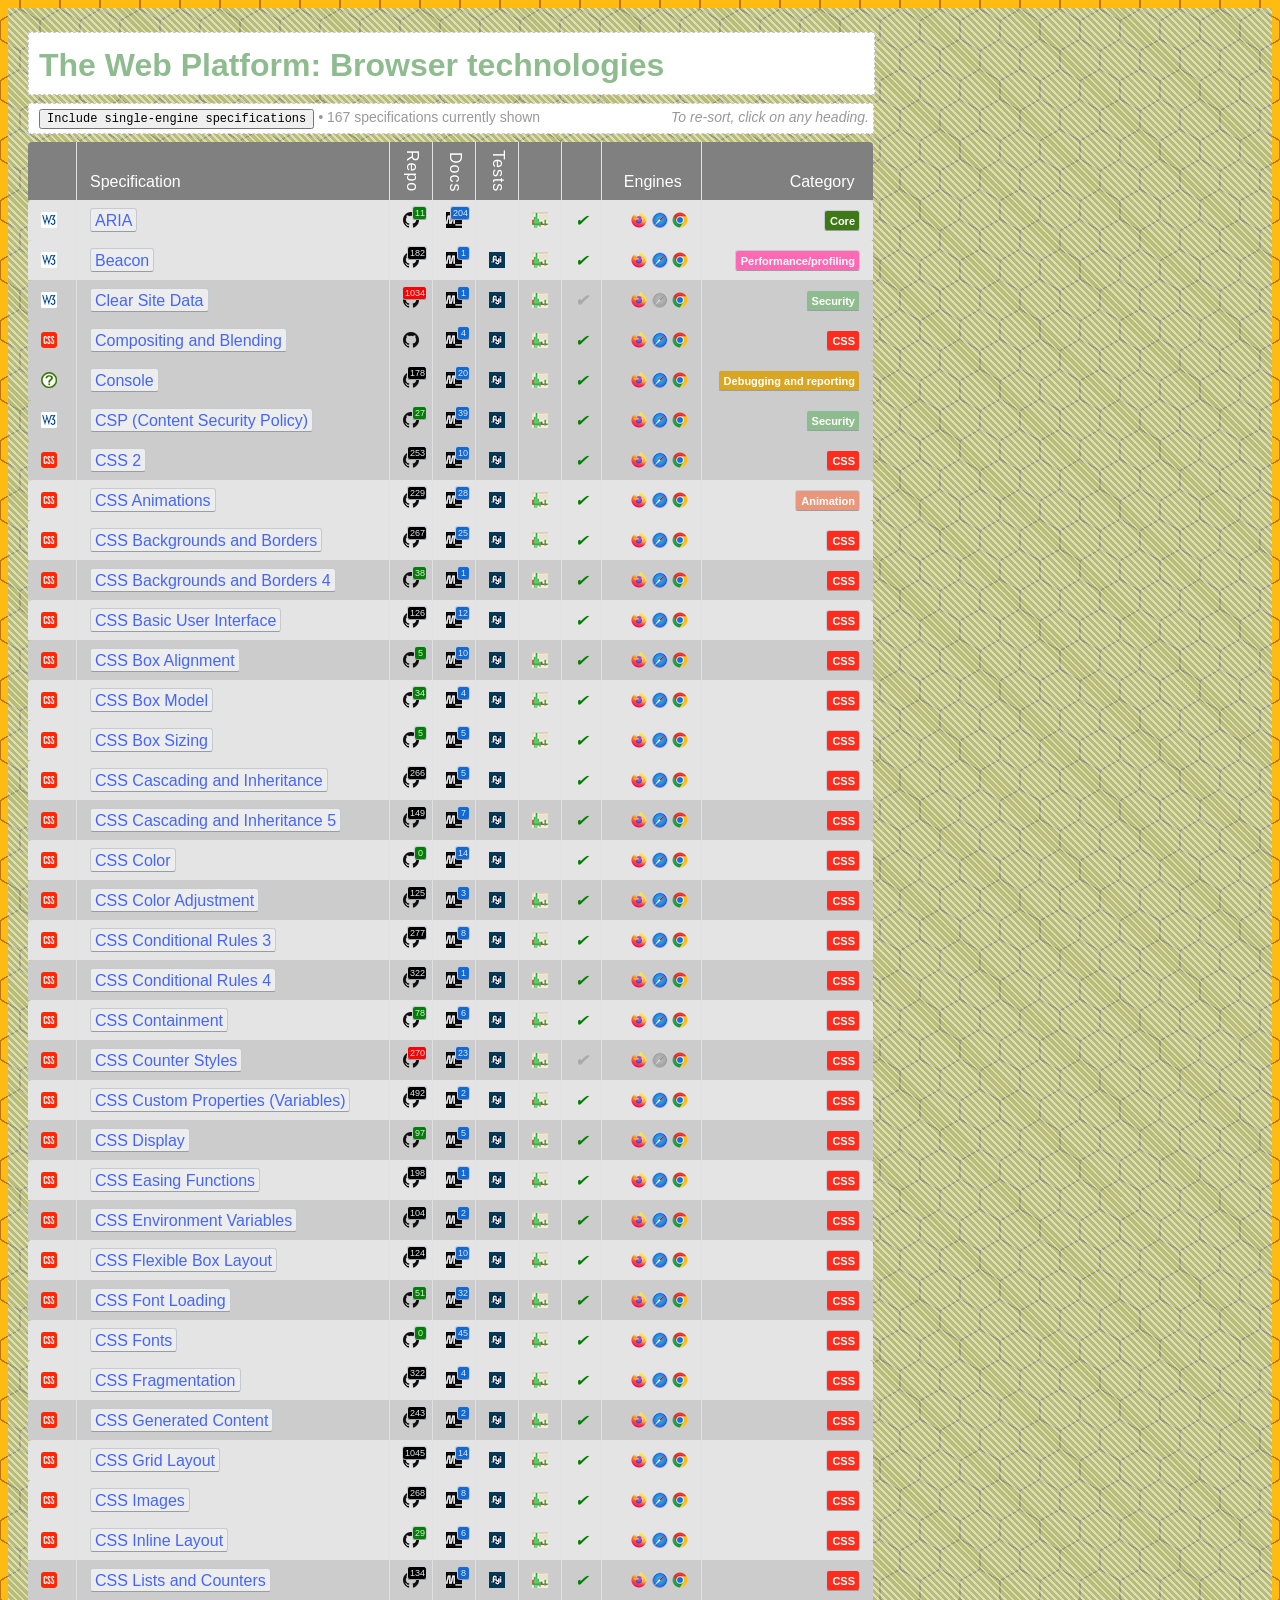
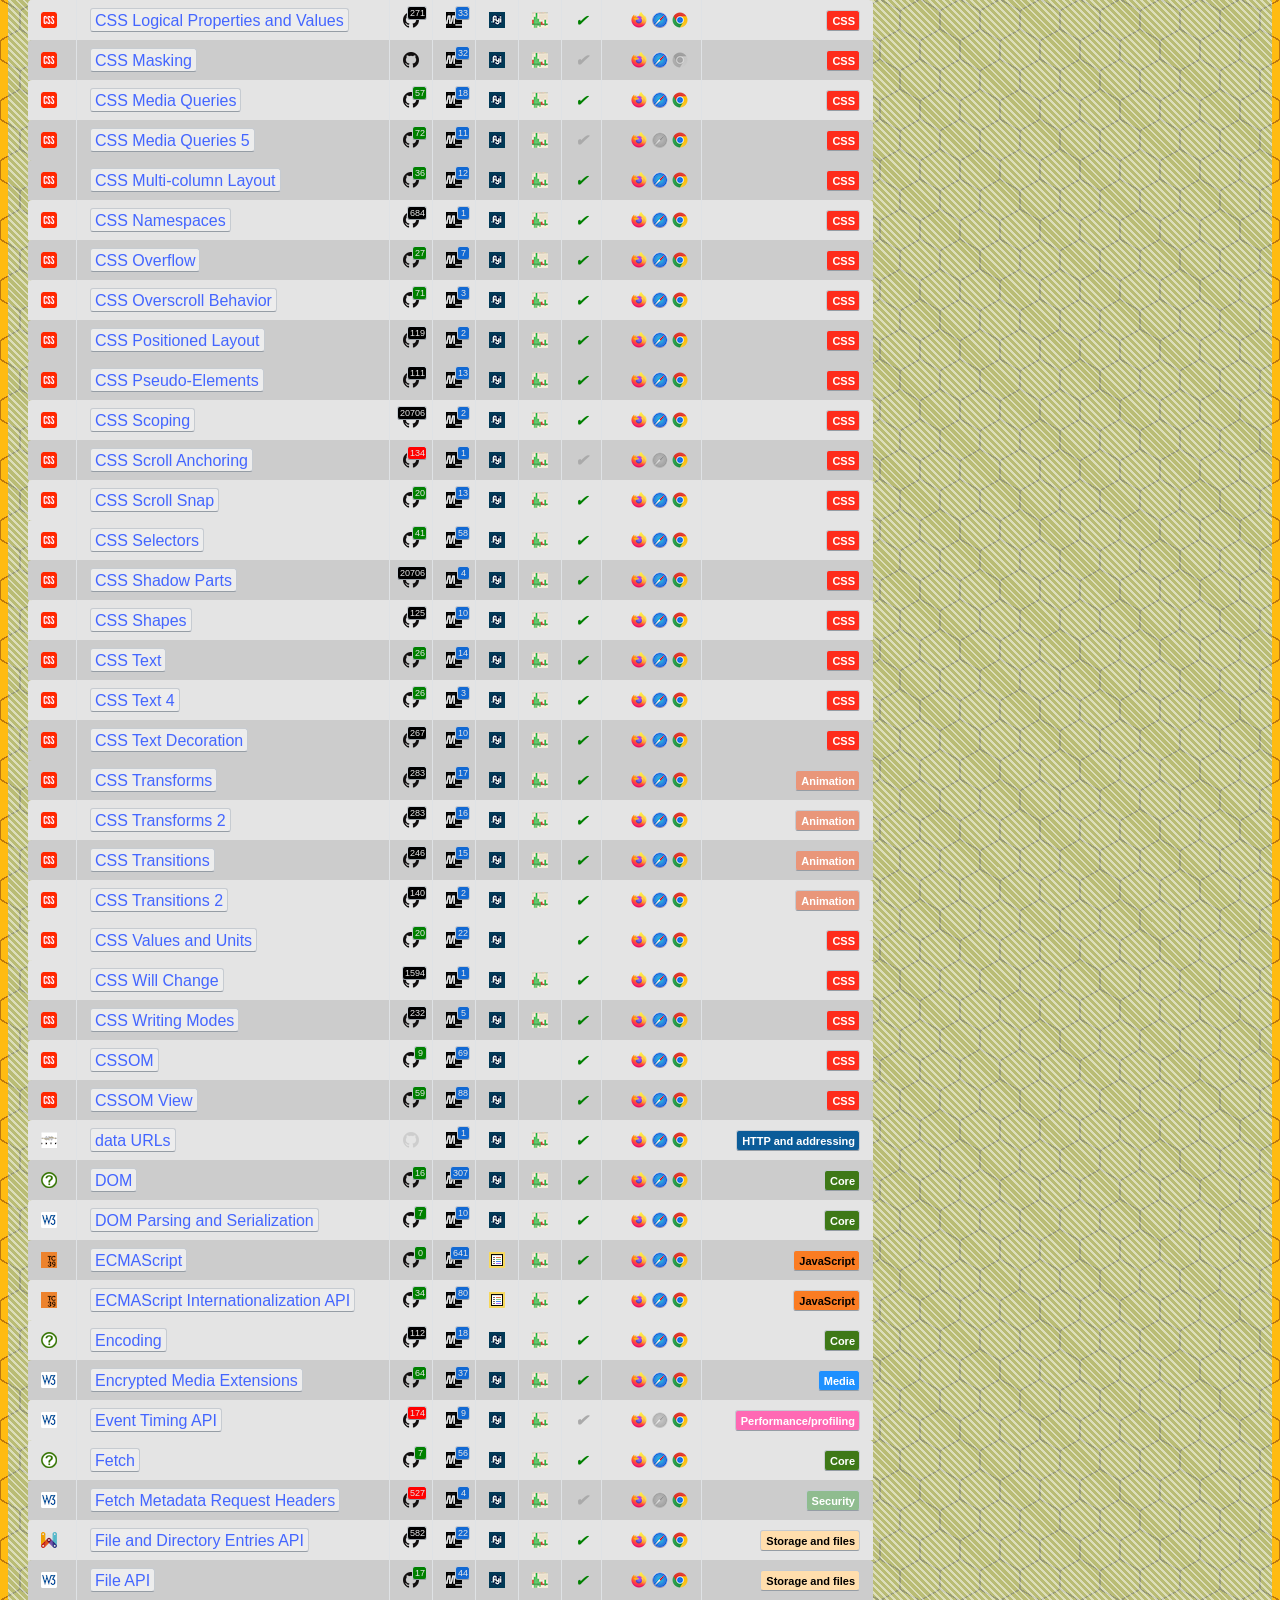
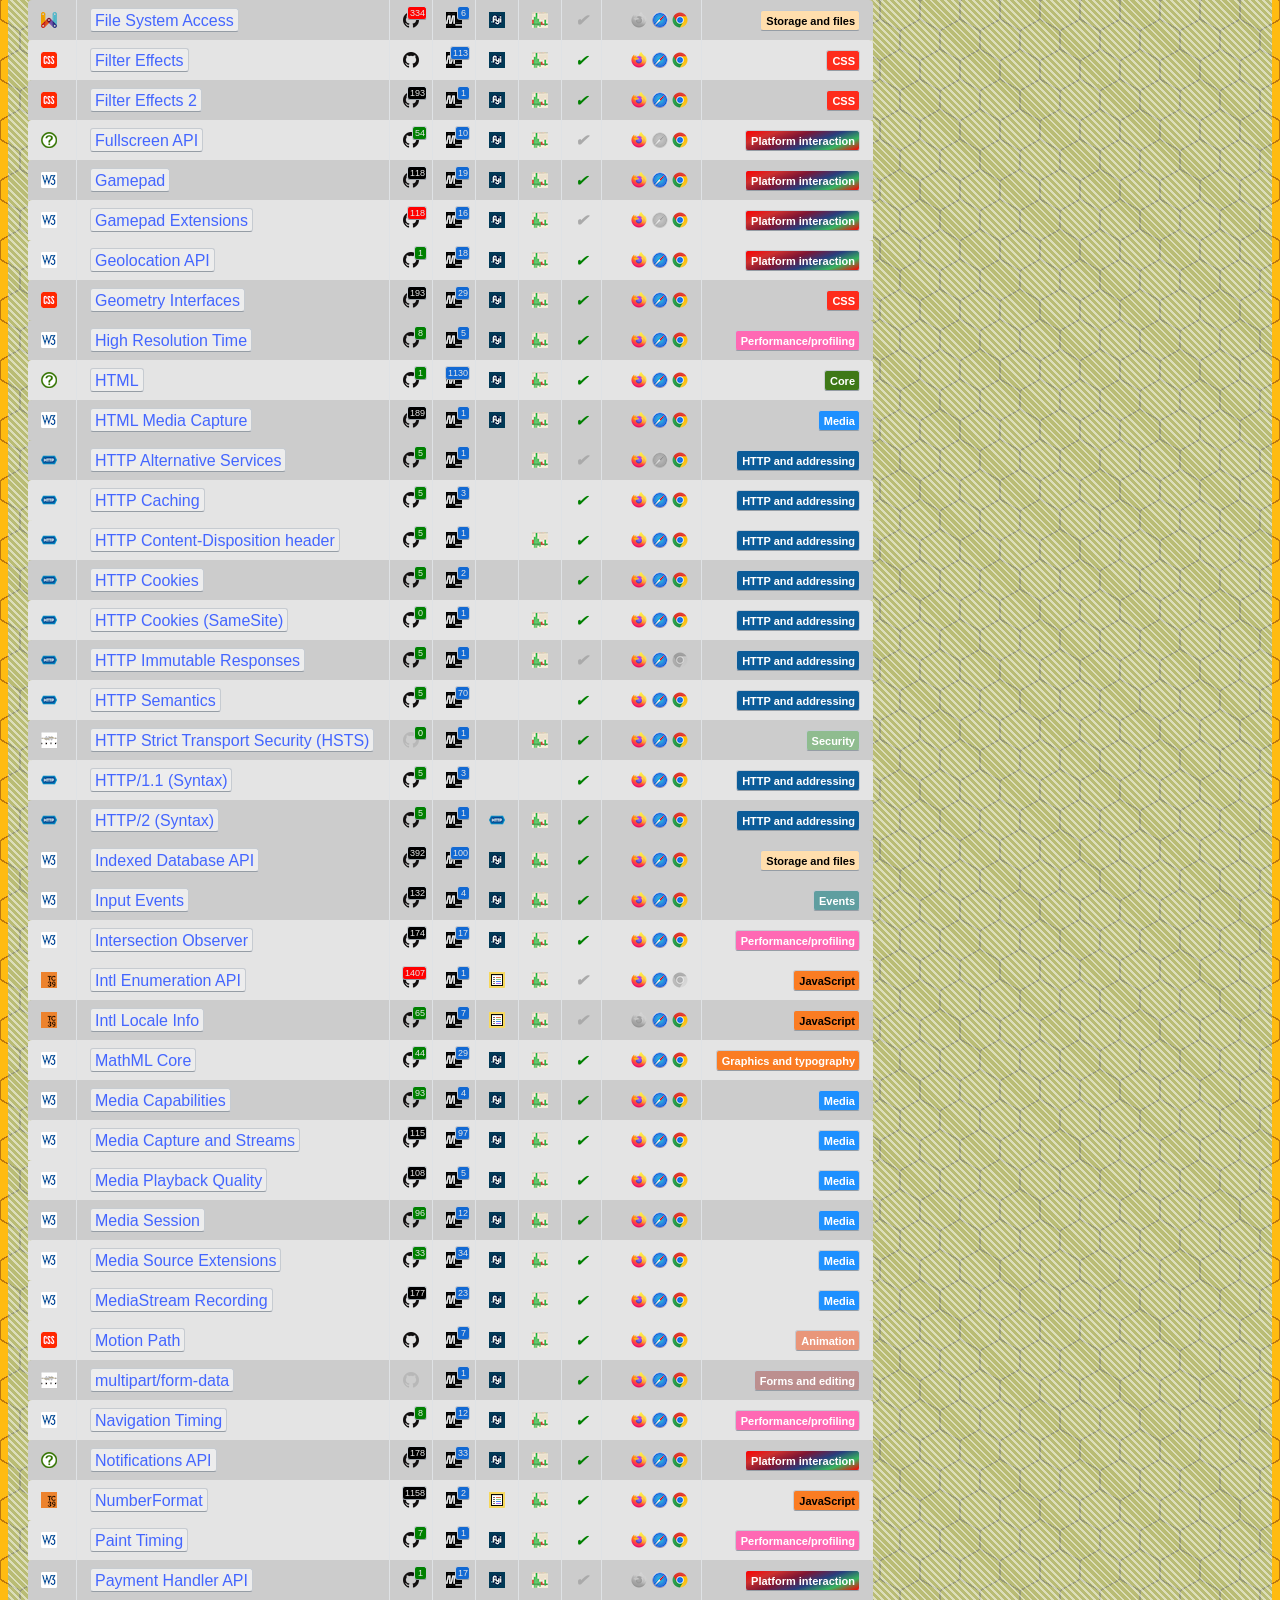
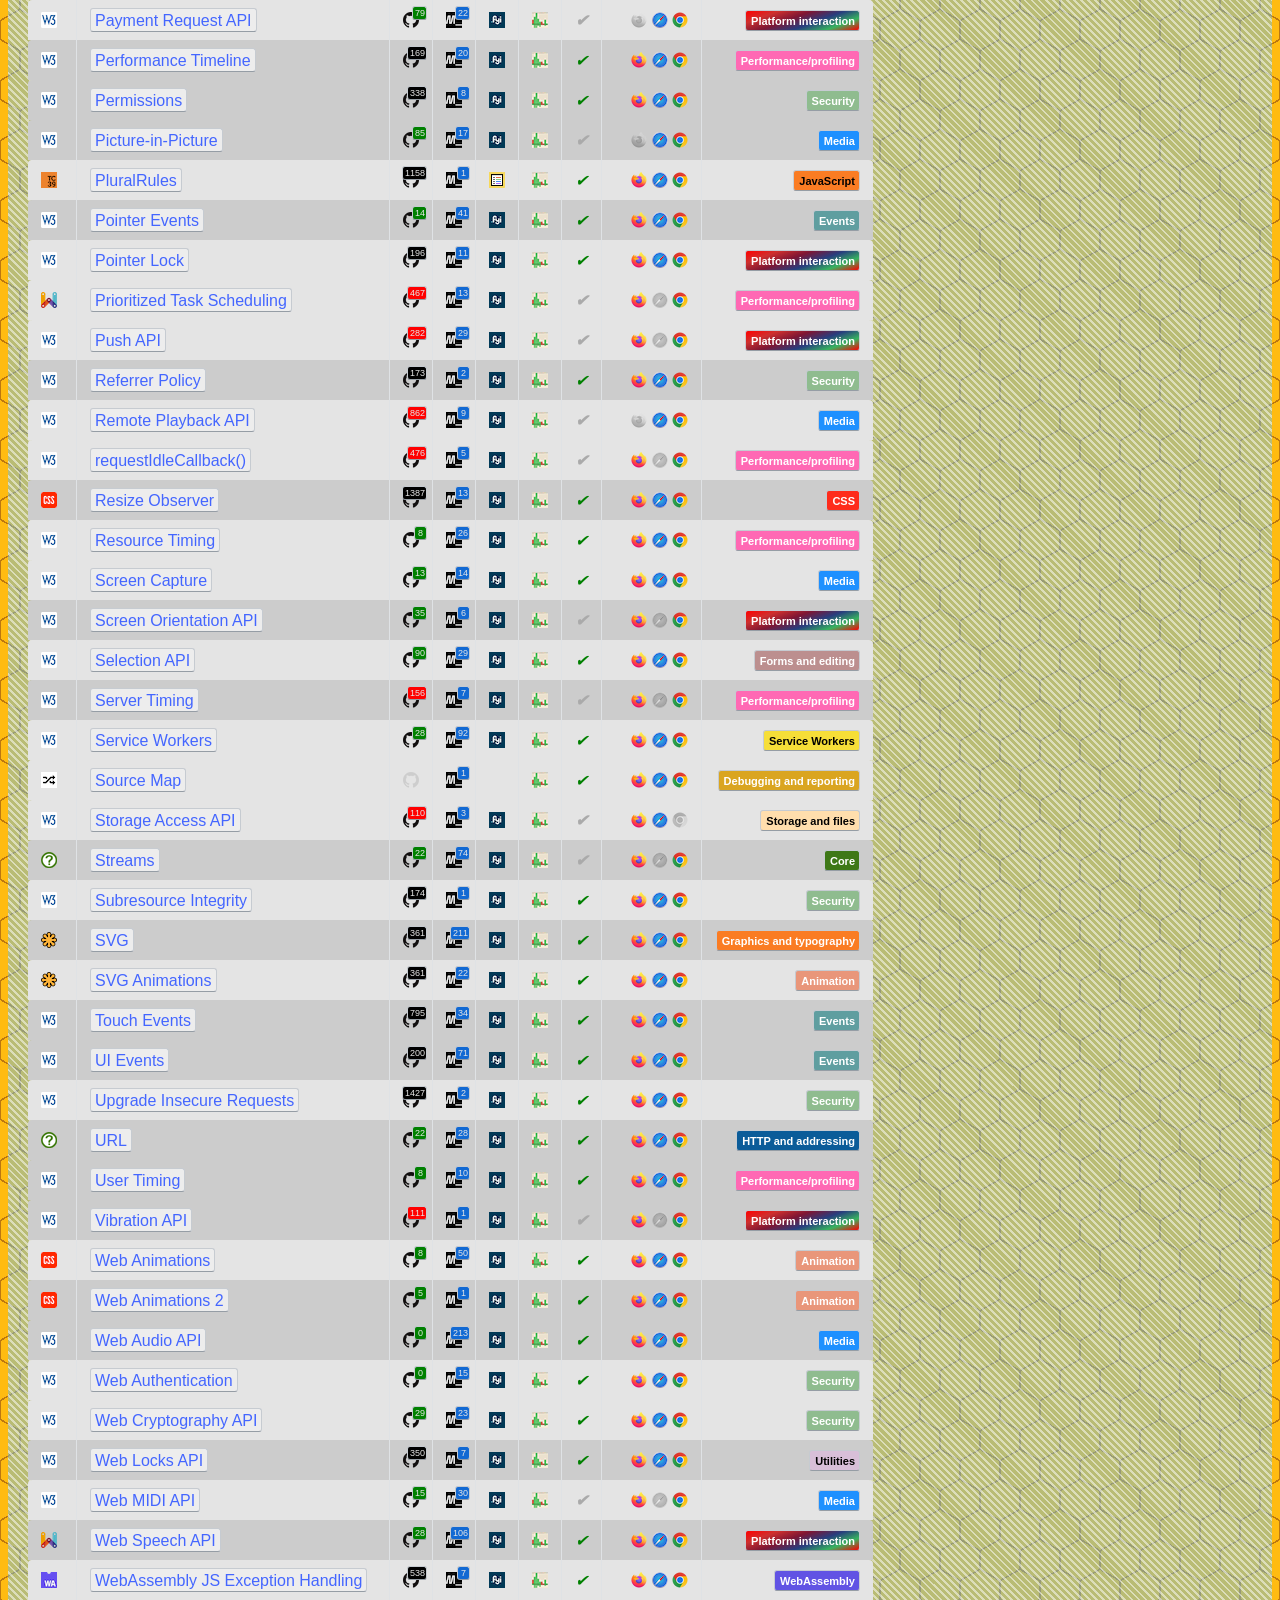
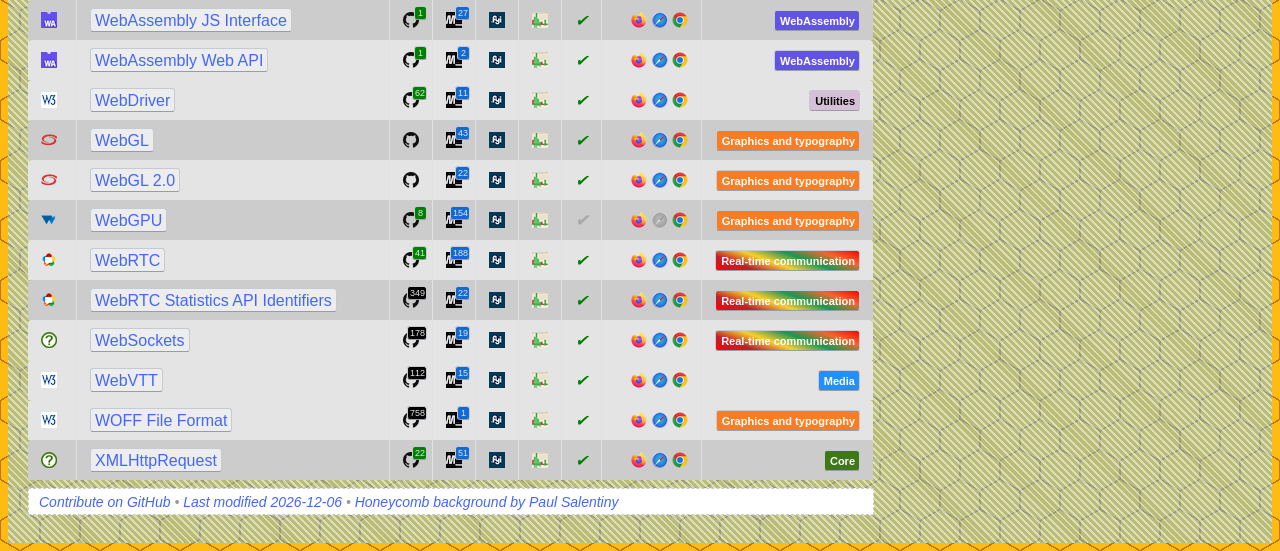
==== index.html @ c0d92077 "Update https://html-now.github.io/" ====
<!doctype html><html lang=en><meta charset=utf-8>
<title>The Web Platform: Browser technologies</title>
<link rel=stylesheet href="style.css">
<div id=main>
<h1>The Web Platform: Browser technologies</h1>
<p><button>Include single-engine specifications</button> • <b></b> <span>To re-sort, click on any heading.</span>
<table class=sortable>
<thead><tr><th><th>Specification<th><span>Repo</span><th><span>Docs</span><th><span>Tests</span><th><th><th>Engines<th>Category
<tbody>
<tr class="Platforminteraction"><td><a href="https://www.w3.org/TR/" title="https://www.w3.org/TR/"><img src="images/W3C.png" alt="images/W3C"><span>images/W3C.png</span></a><td><em><a href="https://w3c.github.io/accelerometer/">Accelerometer</a></em><td><div><a href="https://github.com/w3c/accelerometer/" title="https://github.com/w3c/accelerometer/ (last updated 118 days ago)"><img src="images/GitHub.png" alt="GitHub"></a><em class="red"><a href="https://github.com/w3c/accelerometer/" title="https://github.com/w3c/accelerometer/ (last updated 118 days ago)">118</a></em></div><td><div> <a href="https://developer.mozilla.org/en-US/docs/Web/API/Accelerometer" title="https://developer.mozilla.org/en-US/docs/Web/API/Accelerometer"><img src="images/MDN.png" alt=MDN></a><em><a href="https://w3c.github.io/mdn-spec-links/mdn.html?url=https://w3c.github.io/accelerometer/&overview=https://developer.mozilla.org/en-US/docs/Web/API/Accelerometer" title="MDN has 10 articles related to this specification.">10</a></em></div><td><a href="https://wpt.fyi/results/accelerometer" title="https://wpt.fyi/results/accelerometer"><img src="images/WPT.png" alt="images/WPT"></a><span>https://wpt.fyi/results/accelerometer</span><td><a href="https://caniuse.com/accelerometer" title="https://caniuse.com/accelerometer (blink only)"><img src="images/CanIUse.png" alt="CanIUse"></a><span>caniuse</span><td><a href="https://w3c.github.io/mdn-spec-links/less-than-2.html?spec=accelerometer"><s title="This specification is implemented in blink only.">⚠</s> </a><td> <a href="https://mozilla.github.io/standards-positions/" title="https://mozilla.github.io/standards-positions/"><img class="no" src="images/Gecko.png" alt="Gecko: no"></a> <a href="https://webkit.org/status/" title="https://webkit.org/status/"><img class="no" src="images/WebKit.png" alt="WebKit: no"></a> <a href="https://chromestatus.com/features" title="https://chromestatus.com/features"><img class="yes" src="images/Blink.png" alt="Blink: yes"></a><span>no no yes</span><td><u class=Platforminteraction title="Click to toggle between showing &#x201c;Platform interaction&#x201d; specs only, or showing all specs.">Platform interaction</u>
<tr class="Platforminteraction"><td><a href="https://www.w3.org/TR/" title="https://www.w3.org/TR/"><img src="images/W3C.png" alt="images/W3C"><span>images/W3C.png</span></a><td><em><a href="https://w3c.github.io/ambient-light/">Ambient Light Sensor</a></em><td><div><a href="https://github.com/w3c/ambient-light/" title="https://github.com/w3c/ambient-light/ (last updated 118 days ago)"><img src="images/GitHub.png" alt="GitHub"></a><em class="red"><a href="https://github.com/w3c/ambient-light/" title="https://github.com/w3c/ambient-light/ (last updated 118 days ago)">118</a></em></div><td><div> <a href="https://developer.mozilla.org/en-US/docs/Web/API/AmbientLightSensor" title="https://developer.mozilla.org/en-US/docs/Web/API/AmbientLightSensor"><img src="images/MDN.png" alt=MDN></a><em><a href="https://w3c.github.io/mdn-spec-links/mdn.html?url=https://w3c.github.io/ambient-light/&overview=https://developer.mozilla.org/en-US/docs/Web/API/AmbientLightSensor" title="MDN has 4 articles related to this specification.">4</a></em></div><td><a href="https://wpt.fyi/results/ambient-light" title="https://wpt.fyi/results/ambient-light"><img src="images/WPT.png" alt="images/WPT"></a><span>https://wpt.fyi/results/ambient-light</span><td><a href="https://caniuse.com/ambient-light" title="https://caniuse.com/ambient-light (no conforming implementations)"><img src="images/CanIUse.png" alt="CanIUse"></a><span>caniuse</span><td><a href="https://w3c.github.io/mdn-spec-links/less-than-2.html?spec=ambient-light"><s title="This specification has no conforming implementations.">⚠</s> </a><td> <a href="https://mozilla.github.io/standards-positions/" title="https://mozilla.github.io/standards-positions/"><img class="no" src="images/Gecko.png" alt="Gecko: no"></a> <a href="https://webkit.org/status/" title="https://webkit.org/status/"><img class="no" src="images/WebKit.png" alt="WebKit: no"></a> <a href="https://chromestatus.com/features" title="https://chromestatus.com/features"><img class="no" src="images/Blink.png" alt="Blink: no"></a><span>no no no</span><td><u class=Platforminteraction title="Click to toggle between showing &#x201c;Platform interaction&#x201d; specs only, or showing all specs.">Platform interaction</u>
<tr class="Core"><td><a href="https://www.w3.org/TR/" title="https://www.w3.org/TR/"><img src="images/W3C.png" alt="images/W3C"><span>images/W3C.png</span></a><td><em><a href="https://w3c.github.io/aria/">ARIA</a></em><td><div><a href="https://github.com/w3c/aria/" title="https://github.com/w3c/aria/ (last updated 11 days ago)"><img src="images/GitHub.png" alt="GitHub"></a><em class="green"><a href="https://github.com/w3c/aria/" title="https://github.com/w3c/aria/ (last updated 11 days ago)">11</a></em></div><td><div> <a href="https://developer.mozilla.org/en-US/docs/Web/Accessibility/ARIA" title="https://developer.mozilla.org/en-US/docs/Web/Accessibility/ARIA"><img src="images/MDN.png" alt=MDN></a><em><a href="https://w3c.github.io/mdn-spec-links/mdn.html?url=https://w3c.github.io/aria/&overview=https://developer.mozilla.org/en-US/docs/Web/Accessibility/ARIA" title="MDN has 204 articles related to this specification.">204</a></em></div><td><td><a href="https://caniuse.com/wai-aria" title="https://caniuse.com/wai-aria (in all engines)"><img src="images/CanIUse.png" alt="CanIUse"></a><span>caniuse</span><td><a href="https://w3c.github.io/mdn-spec-links/less-than-2.html?spec=aria"><i title="This specification is implemented in in all engines.">✔</i><span>all</span></a><td> <a href="https://mozilla.github.io/standards-positions/" title="https://mozilla.github.io/standards-positions/"><img class="yes" src="images/Gecko.png" alt="Gecko: yes"></a> <a href="https://webkit.org/status/" title="https://webkit.org/status/"><img class="yes" src="images/WebKit.png" alt="WebKit: yes"></a> <a href="https://chromestatus.com/features" title="https://chromestatus.com/features"><img class="yes" src="images/Blink.png" alt="Blink: yes"></a><span>yes yes yes</span><td><u class=Core title="Click to toggle between showing &#x201c;Core&#x201d; specs only, or showing all specs.">Core</u>
<tr class="JavaScript"><td><a href="https://tc39.es/" title="https://tc39.es/"><img src="images/TC39.png" alt="images/TC39"><span>images/TC39.png</span></a><td><em><a href="https://tc39.es/proposal-array-grouping/">Array Grouping</a></em><td><div><a href="https://github.com/tc39/proposal-array-grouping/" title="https://github.com/tc39/proposal-array-grouping/ (last updated 1135 days ago)"><img src="images/GitHub.png" alt="GitHub"></a><em class="red"><a href="https://github.com/tc39/proposal-array-grouping/" title="https://github.com/tc39/proposal-array-grouping/ (last updated 1135 days ago)">1135</a></em></div><td><div> <a href="https://developer.mozilla.org/en-US/docs/Web/JavaScript/Reference/Global_Objects/Array/group" title="https://developer.mozilla.org/en-US/docs/Web/JavaScript/Reference/Global_Objects/Array/group"><img src="images/MDN.png" alt=MDN></a><em><a href="https://w3c.github.io/mdn-spec-links/mdn.html?url=https://tc39.es/proposal-array-grouping/&overview=https://developer.mozilla.org/en-US/docs/Web/JavaScript/Reference/Global_Objects/Array/group" title="MDN has 2 articles related to this specification.">2</a></em></div><td><td><a href="https://caniuse.com/mdn-javascript_builtins_array_group" title="https://caniuse.com/mdn-javascript_builtins_array_group (gecko only)"><img src="images/CanIUse.png" alt="CanIUse"></a><span>caniuse</span><td><a href="https://w3c.github.io/mdn-spec-links/less-than-2.html?spec=proposal-array-grouping"><s title="This specification is implemented in gecko only.">⚠</s> </a><td> <a href="https://mozilla.github.io/standards-positions/" title="https://mozilla.github.io/standards-positions/"><img class="yes" src="images/Gecko.png" alt="Gecko: yes"></a> <a href="https://webkit.org/status/" title="https://webkit.org/status/"><img class="no" src="images/WebKit.png" alt="WebKit: no"></a> <a href="https://chromestatus.com/features" title="https://chromestatus.com/features"><img class="no" src="images/Blink.png" alt="Blink: no"></a><span>yes no no</span><td><u class=JavaScript title="Click to toggle between showing &#x201c;JavaScript&#x201d; specs only, or showing all specs.">JavaScript</u>
<tr class="JavaScript"><td><a href="https://tc39.es/" title="https://tc39.es/"><img src="images/TC39.png" alt="images/TC39"><span>images/TC39.png</span></a><td><em><a href="https://tc39.es/proposal-atomics-wait-async/">Atomics.waitAsync</a></em><td><div><a href="https://github.com/tc39/proposal-atomics-wait-async/" title="https://github.com/tc39/proposal-atomics-wait-async/ (last updated 1988 days ago)"><img src="images/GitHub.png" alt="GitHub"></a><em class="red"><a href="https://github.com/tc39/proposal-atomics-wait-async/" title="https://github.com/tc39/proposal-atomics-wait-async/ (last updated 1988 days ago)">1988</a></em></div><td><div> <a href="https://developer.mozilla.org/en-US/docs/Web/JavaScript/Reference/Global_Objects/Atomics/waitAsync" title="https://developer.mozilla.org/en-US/docs/Web/JavaScript/Reference/Global_Objects/Atomics/waitAsync"><img src="images/MDN.png" alt=MDN></a><em><a href="https://w3c.github.io/mdn-spec-links/mdn.html?url=https://tc39.es/proposal-atomics-wait-async/&overview=https://developer.mozilla.org/en-US/docs/Web/JavaScript/Reference/Global_Objects/Atomics/waitAsync" title="MDN has 1 article related to this specification.">1</a></em></div><td><a href="https://test262.report/browse/built-ins/Atomics/waitAsync" title="https://test262.report/browse/built-ins/Atomics/waitAsync"><img src="images/Test262.png" alt="images/Test262"></a><span>https://test262.report/browse/built-ins/Atomics/waitAsync</span><td><a href="https://caniuse.com/mdn-javascript_builtins_atomics_waitasync" title="https://caniuse.com/mdn-javascript_builtins_atomics_waitasync (blink only)"><img src="images/CanIUse.png" alt="CanIUse"></a><span>caniuse</span><td><a href="https://w3c.github.io/mdn-spec-links/less-than-2.html?spec=proposal-atomics-wait-async"><s title="This specification is implemented in blink only.">⚠</s> </a><td> <a href="https://mozilla.github.io/standards-positions/" title="https://mozilla.github.io/standards-positions/"><img class="no" src="images/Gecko.png" alt="Gecko: no"></a> <a href="https://webkit.org/status/" title="https://webkit.org/status/"><img class="no" src="images/WebKit.png" alt="WebKit: no"></a> <a href="https://chromestatus.com/features" title="https://chromestatus.com/features"><img class="yes" src="images/Blink.png" alt="Blink: yes"></a><span>no no yes</span><td><u class=JavaScript title="Click to toggle between showing &#x201c;JavaScript&#x201d; specs only, or showing all specs.">JavaScript</u>
<tr class="Media"><td><a href="https://www.w3.org/TR/" title="https://www.w3.org/TR/"><img src="images/W3C.png" alt="images/W3C"><span>images/W3C.png</span></a><td><em><a href="https://w3c.github.io/mediacapture-output/">Audio Output Devices API</a></em><td><div><a href="https://github.com/w3c/mediacapture-output/" title="https://github.com/w3c/mediacapture-output/ (last updated 335 days ago)"><img src="images/GitHub.png" alt="GitHub"></a><em class="red"><a href="https://github.com/w3c/mediacapture-output/" title="https://github.com/w3c/mediacapture-output/ (last updated 335 days ago)">335</a></em></div><td><div> <a href="https://developer.mozilla.org/en-US/docs/Web/API/MediaDevices/selectAudioOutput" title="https://developer.mozilla.org/en-US/docs/Web/API/MediaDevices/selectAudioOutput"><img src="images/MDN.png" alt=MDN></a><em><a href="https://w3c.github.io/mdn-spec-links/mdn.html?url=https://w3c.github.io/mediacapture-output/&overview=https://developer.mozilla.org/en-US/docs/Web/API/MediaDevices/selectAudioOutput" title="MDN has 4 articles related to this specification.">4</a></em></div><td><a href="https://wpt.fyi/results/audio-output" title="https://wpt.fyi/results/audio-output"><img src="images/WPT.png" alt="images/WPT"></a><span>https://wpt.fyi/results/audio-output</span><td><a href="https://caniuse.com/mdn-api_mediadevices_selectaudiooutput" title="https://caniuse.com/mdn-api_mediadevices_selectaudiooutput (no conforming implementations)"><img src="images/CanIUse.png" alt="CanIUse"></a><span>caniuse</span><td><a href="https://w3c.github.io/mdn-spec-links/less-than-2.html?spec=audio-output"><s title="This specification has no conforming implementations.">⚠</s> </a><td> <a href="https://mozilla.github.io/standards-positions/" title="https://mozilla.github.io/standards-positions/"><img class="no" src="images/Gecko.png" alt="Gecko: no"></a> <a href="https://webkit.org/status/" title="https://webkit.org/status/"><img class="no" src="images/WebKit.png" alt="WebKit: no"></a> <a href="https://chromestatus.com/features" title="https://chromestatus.com/features"><img class="no" src="images/Blink.png" alt="Blink: no"></a><span>no no no</span><td><u class=Media title="Click to toggle between showing &#x201c;Media&#x201d; specs only, or showing all specs.">Media</u>
<tr class="ServiceWorkers"><td><a href="https://wicg.io/" title="https://wicg.io/"><img src="images/WICG.png" alt="images/WICG"><span>images/WICG.png</span></a><td><em><a href="https://wicg.github.io/background-fetch/">Background Fetch</a></em><td><div><a href="https://github.com/wicg/background-fetch/" title="https://github.com/wicg/background-fetch/ (last updated 1967 days ago)"><img src="images/GitHub.png" alt="GitHub"></a><em class="red"><a href="https://github.com/wicg/background-fetch/" title="https://github.com/wicg/background-fetch/ (last updated 1967 days ago)">1967</a></em></div><td><div> <a href="https://developer.mozilla.org/en-US/docs/Web/API/Background_Fetch_API" title="https://developer.mozilla.org/en-US/docs/Web/API/Background_Fetch_API"><img src="images/MDN.png" alt=MDN></a><em><a href="https://w3c.github.io/mdn-spec-links/mdn.html?url=https://wicg.github.io/background-fetch/&overview=https://developer.mozilla.org/en-US/docs/Web/API/Background_Fetch_API" title="MDN has 31 articles related to this specification.">31</a></em></div><td><a href="https://wpt.fyi/results/background-fetch" title="https://wpt.fyi/results/background-fetch"><img src="images/WPT.png" alt="images/WPT"></a><span>https://wpt.fyi/results/background-fetch</span><td><a href="https://caniuse.com/mdn-api_backgroundfetchmanager" title="https://caniuse.com/mdn-api_backgroundfetchmanager (blink only)"><img src="images/CanIUse.png" alt="CanIUse"></a><span>caniuse</span><td><a href="https://w3c.github.io/mdn-spec-links/less-than-2.html?spec=background-fetch"><s title="This specification is implemented in blink only.">⚠</s> </a><td> <a href="https://mozilla.github.io/standards-positions/" title="https://mozilla.github.io/standards-positions/"><img class="no" src="images/Gecko.png" alt="Gecko: no"></a> <a href="https://webkit.org/status/" title="https://webkit.org/status/"><img class="no" src="images/WebKit.png" alt="WebKit: no"></a> <a href="https://chromestatus.com/features" title="https://chromestatus.com/features"><img class="yes" src="images/Blink.png" alt="Blink: yes"></a><span>no no yes</span><td><u class=ServiceWorkers title="Click to toggle between showing &#x201c;Service Workers&#x201d; specs only, or showing all specs.">Service Workers</u>
<tr class="ServiceWorkers"><td><a href="https://wicg.io/" title="https://wicg.io/"><img src="images/WICG.png" alt="images/WICG"><span>images/WICG.png</span></a><td><em><a href="https://wicg.github.io/background-sync/spec/">Background Synchronization</a></em><td><div><a href="https://github.com/wicg/background-sync/spec/" title="https://github.com/wicg/background-sync/spec/ (last updated 1762 days ago)"><img src="images/GitHub.png" alt="GitHub"></a><em class="red"><a href="https://github.com/wicg/background-sync/spec/" title="https://github.com/wicg/background-sync/spec/ (last updated 1762 days ago)">1762</a></em></div><td><div> <a href="https://developer.mozilla.org/en-US/docs/Web/API/Background_Synchronization_API" title="https://developer.mozilla.org/en-US/docs/Web/API/Background_Synchronization_API"><img src="images/MDN.png" alt=MDN></a><em><a href="https://w3c.github.io/mdn-spec-links/mdn.html?url=https://wicg.github.io/background-sync/spec/&overview=https://developer.mozilla.org/en-US/docs/Web/API/Background_Synchronization_API" title="MDN has 9 articles related to this specification.">9</a></em></div><td><a href="https://wpt.fyi/results/BackgroundSync" title="https://wpt.fyi/results/BackgroundSync"><img src="images/WPT.png" alt="images/WPT"></a><span>https://wpt.fyi/results/BackgroundSync</span><td><a href="https://caniuse.com/background-sync" title="https://caniuse.com/background-sync (blink only)"><img src="images/CanIUse.png" alt="CanIUse"></a><span>caniuse</span><td><a href="https://w3c.github.io/mdn-spec-links/less-than-2.html?spec=background-sync"><s title="This specification is implemented in blink only.">⚠</s> </a><td> <a href="https://mozilla.github.io/standards-positions/" title="https://mozilla.github.io/standards-positions/"><img class="no" src="images/Gecko.png" alt="Gecko: no"></a> <a href="https://webkit.org/status/" title="https://webkit.org/status/"><img class="no" src="images/WebKit.png" alt="WebKit: no"></a> <a href="https://chromestatus.com/features" title="https://chromestatus.com/features"><img class="yes" src="images/Blink.png" alt="Blink: yes"></a><span>no no yes</span><td><u class=ServiceWorkers title="Click to toggle between showing &#x201c;Service Workers&#x201d; specs only, or showing all specs.">Service Workers</u>
<tr class="Platforminteraction"><td><a href="https://www.w3.org/TR/" title="https://www.w3.org/TR/"><img src="images/W3C.png" alt="images/W3C"><span>images/W3C.png</span></a><td><em><a href="https://w3c.github.io/badging/">Badging API</a></em><td><div><a href="https://github.com/w3c/badging/" title="https://github.com/w3c/badging/ (last updated 135 days ago)"><img src="images/GitHub.png" alt="GitHub"></a><em class="red"><a href="https://github.com/w3c/badging/" title="https://github.com/w3c/badging/ (last updated 135 days ago)">135</a></em></div><td><div> <a href="https://developer.mozilla.org/en-US/docs/Web/API/Badging_API" title="https://developer.mozilla.org/en-US/docs/Web/API/Badging_API"><img src="images/MDN.png" alt=MDN></a><em><a href="https://w3c.github.io/mdn-spec-links/mdn.html?url=https://w3c.github.io/badging/&overview=https://developer.mozilla.org/en-US/docs/Web/API/Badging_API" title="MDN has 2 articles related to this specification.">2</a></em></div><td><a href="https://wpt.fyi/results/badging" title="https://wpt.fyi/results/badging"><img src="images/WPT.png" alt="images/WPT"></a><span>https://wpt.fyi/results/badging</span><td><a href="https://caniuse.com/mdn-api_navigator_setappbadge" title="https://caniuse.com/mdn-api_navigator_setappbadge (blink only)"><img src="images/CanIUse.png" alt="CanIUse"></a><span>caniuse</span><td><a href="https://w3c.github.io/mdn-spec-links/less-than-2.html?spec=badging"><s title="This specification is implemented in blink only.">⚠</s> </a><td> <a href="https://mozilla.github.io/standards-positions/" title="https://mozilla.github.io/standards-positions/"><img class="no" src="images/Gecko.png" alt="Gecko: no"></a> <a href="https://webkit.org/status/" title="https://webkit.org/status/"><img class="no" src="images/WebKit.png" alt="WebKit: no"></a> <a href="https://chromestatus.com/features" title="https://chromestatus.com/features"><img class="yes" src="images/Blink.png" alt="Blink: yes"></a><span>no no yes</span><td><u class=Platforminteraction title="Click to toggle between showing &#x201c;Platform interaction&#x201d; specs only, or showing all specs.">Platform interaction</u>
<tr class="Platforminteraction"><td><a href="https://www.w3.org/TR/" title="https://www.w3.org/TR/"><img src="images/W3C.png" alt="images/W3C"><span>images/W3C.png</span></a><td><em><a href="https://w3c.github.io/battery/">Battery Status API</a></em><td><div><a href="https://github.com/w3c/battery/" title="https://github.com/w3c/battery/ (last updated 219 days ago)"><img src="images/GitHub.png" alt="GitHub"></a><em class="red"><a href="https://github.com/w3c/battery/" title="https://github.com/w3c/battery/ (last updated 219 days ago)">219</a></em></div><td><div> <a href="https://developer.mozilla.org/en-US/docs/Web/API/Battery_Status_API" title="https://developer.mozilla.org/en-US/docs/Web/API/Battery_Status_API"><img src="images/MDN.png" alt=MDN></a><em><a href="https://w3c.github.io/mdn-spec-links/mdn.html?url=https://w3c.github.io/battery/&overview=https://developer.mozilla.org/en-US/docs/Web/API/Battery_Status_API" title="MDN has 15 articles related to this specification.">15</a></em></div><td><a href="https://wpt.fyi/results/battery" title="https://wpt.fyi/results/battery"><img src="images/WPT.png" alt="images/WPT"></a><span>https://wpt.fyi/results/battery</span><td><a href="https://caniuse.com/battery-status" title="https://caniuse.com/battery-status (blink only)"><img src="images/CanIUse.png" alt="CanIUse"></a><span>caniuse</span><td><a href="https://w3c.github.io/mdn-spec-links/less-than-2.html?spec=battery"><s title="This specification is implemented in blink only.">⚠</s> </a><td> <a href="https://mozilla.github.io/standards-positions/" title="https://mozilla.github.io/standards-positions/"><img class="no" src="images/Gecko.png" alt="Gecko: no"></a> <a href="https://webkit.org/status/" title="https://webkit.org/status/"><img class="no" src="images/WebKit.png" alt="WebKit: no"></a> <a href="https://chromestatus.com/features" title="https://chromestatus.com/features"><img class="yes" src="images/Blink.png" alt="Blink: yes"></a><span>no no yes</span><td><u class=Platforminteraction title="Click to toggle between showing &#x201c;Platform interaction&#x201d; specs only, or showing all specs.">Platform interaction</u>
<tr class="Performanceprofiling"><td><a href="https://www.w3.org/TR/" title="https://www.w3.org/TR/"><img src="images/W3C.png" alt="images/W3C"><span>images/W3C.png</span></a><td><em><a href="https://w3c.github.io/beacon/">Beacon</a></em><td><div><a href="https://github.com/w3c/beacon/" title="https://github.com/w3c/beacon/ (last updated 182 days ago)"><img src="images/GitHub.png" alt="GitHub"></a><em class="normal"><a href="https://github.com/w3c/beacon/" title="https://github.com/w3c/beacon/ (last updated 182 days ago)">182</a></em></div><td><div> <a href="https://developer.mozilla.org/en-US/docs/Web/API/Beacon_API" title="https://developer.mozilla.org/en-US/docs/Web/API/Beacon_API"><img src="images/MDN.png" alt=MDN></a><em><a href="https://w3c.github.io/mdn-spec-links/mdn.html?url=https://w3c.github.io/beacon/&overview=https://developer.mozilla.org/en-US/docs/Web/API/Beacon_API" title="MDN has 1 article related to this specification.">1</a></em></div><td><a href="https://wpt.fyi/results/beacon" title="https://wpt.fyi/results/beacon"><img src="images/WPT.png" alt="images/WPT"></a><span>https://wpt.fyi/results/beacon</span><td><a href="https://caniuse.com/beacon" title="https://caniuse.com/beacon (in all engines)"><img src="images/CanIUse.png" alt="CanIUse"></a><span>caniuse</span><td><a href="https://w3c.github.io/mdn-spec-links/less-than-2.html?spec=beacon"><i title="This specification is implemented in in all engines.">✔</i><span>all</span></a><td> <a href="https://mozilla.github.io/standards-positions/" title="https://mozilla.github.io/standards-positions/"><img class="yes" src="images/Gecko.png" alt="Gecko: yes"></a> <a href="https://webkit.org/status/" title="https://webkit.org/status/"><img class="yes" src="images/WebKit.png" alt="WebKit: yes"></a> <a href="https://chromestatus.com/features" title="https://chromestatus.com/features"><img class="yes" src="images/Blink.png" alt="Blink: yes"></a><span>yes yes yes</span><td><u class=Performanceprofiling title="Click to toggle between showing &#x201c;Performance/profiling&#x201d; specs only, or showing all specs.">Performance/profiling</u>
<tr class="Security"><td><a href="https://www.w3.org/TR/" title="https://www.w3.org/TR/"><img src="images/W3C.png" alt="images/W3C"><span>images/W3C.png</span></a><td><em><a href="https://w3c.github.io/webappsec-clear-site-data/">Clear Site Data</a></em><td><div><a href="https://github.com/w3c/webappsec-clear-site-data/" title="https://github.com/w3c/webappsec-clear-site-data/ (last updated 1034 days ago)"><img src="images/GitHub.png" alt="GitHub"></a><em class="red"><a href="https://github.com/w3c/webappsec-clear-site-data/" title="https://github.com/w3c/webappsec-clear-site-data/ (last updated 1034 days ago)">1034</a></em></div><td><div> <a href="https://developer.mozilla.org/en-US/docs/Web/HTTP/Headers/Clear-Site-Data" title="https://developer.mozilla.org/en-US/docs/Web/HTTP/Headers/Clear-Site-Data"><img src="images/MDN.png" alt=MDN></a><em><a href="https://w3c.github.io/mdn-spec-links/mdn.html?url=https://w3c.github.io/webappsec-clear-site-data/&overview=https://developer.mozilla.org/en-US/docs/Web/HTTP/Headers/Clear-Site-Data" title="MDN has 1 article related to this specification.">1</a></em></div><td><a href="https://wpt.fyi/results/clear-site-data" title="https://wpt.fyi/results/clear-site-data"><img src="images/WPT.png" alt="images/WPT"></a><span>https://wpt.fyi/results/clear-site-data</span><td><a href="https://caniuse.com/?search=clear-site-data" title="https://caniuse.com/?search=clear-site-data (gecko and blink only)"><img src="images/CanIUse.png" alt="CanIUse"></a><span>caniuse</span><td><a href="https://w3c.github.io/mdn-spec-links/less-than-2.html?spec=clear-site-data"><b title="This specification is implemented in gecko and blink only.">✔</b><span>two</span></a><td> <a href="https://mozilla.github.io/standards-positions/" title="https://mozilla.github.io/standards-positions/"><img class="yes" src="images/Gecko.png" alt="Gecko: yes"></a> <a href="https://webkit.org/status/" title="https://webkit.org/status/"><img class="no" src="images/WebKit.png" alt="WebKit: no"></a> <a href="https://chromestatus.com/features" title="https://chromestatus.com/features"><img class="yes" src="images/Blink.png" alt="Blink: yes"></a><span>yes no yes</span><td><u class=Security title="Click to toggle between showing &#x201c;Security&#x201d; specs only, or showing all specs.">Security</u>
<tr class="Platforminteraction"><td><a href="https://www.w3.org/TR/" title="https://www.w3.org/TR/"><img src="images/W3C.png" alt="images/W3C"><span>images/W3C.png</span></a><td><em><a href="https://w3c.github.io/clipboard-apis/">Clipboard API and events</a></em><td><div><a href="https://github.com/w3c/clipboard-apis/" title="https://github.com/w3c/clipboard-apis/ (last updated 77 days ago)"><img src="images/GitHub.png" alt="GitHub"></a><em class="green"><a href="https://github.com/w3c/clipboard-apis/" title="https://github.com/w3c/clipboard-apis/ (last updated 77 days ago)">77</a></em></div><td><div> <a href="https://developer.mozilla.org/en-US/docs/Web/API/Clipboard_API" title="https://developer.mozilla.org/en-US/docs/Web/API/Clipboard_API"><img src="images/MDN.png" alt=MDN></a><em><a href="https://w3c.github.io/mdn-spec-links/mdn.html?url=https://w3c.github.io/clipboard-apis/&overview=https://developer.mozilla.org/en-US/docs/Web/API/Clipboard_API" title="MDN has 17 articles related to this specification.">17</a></em></div><td><a href="https://wpt.fyi/results/clipboard-apis" title="https://wpt.fyi/results/clipboard-apis"><img src="images/WPT.png" alt="images/WPT"></a><span>https://wpt.fyi/results/clipboard-apis</span><td><a href="https://caniuse.com/async-clipboard" title="https://caniuse.com/async-clipboard (blink only)"><img src="images/CanIUse.png" alt="CanIUse"></a><span>caniuse</span><td><a href="https://w3c.github.io/mdn-spec-links/less-than-2.html?spec=clipboard-apis"><s title="This specification is implemented in blink only.">⚠</s> </a><td> <a href="https://mozilla.github.io/standards-positions/" title="https://mozilla.github.io/standards-positions/"><img class="no" src="images/Gecko.png" alt="Gecko: no"></a> <a href="https://webkit.org/status/" title="https://webkit.org/status/"><img class="no" src="images/WebKit.png" alt="WebKit: no"></a> <a href="https://chromestatus.com/features" title="https://chromestatus.com/features"><img class="yes" src="images/Blink.png" alt="Blink: yes"></a><span>no no yes</span><td><u class=Platforminteraction title="Click to toggle between showing &#x201c;Platform interaction&#x201d; specs only, or showing all specs.">Platform interaction</u>
<tr class="CSS"><td><a href="https://drafts.fxtf.org/" title="https://drafts.fxtf.org/"><img src="images/CSSWG.png" alt="images/CSSWG"><span>images/CSSWG.png</span></a><td><em><a href="https://drafts.fxtf.org/compositing/">Compositing and Blending</a></em><td><div><a href="https://github.com/w3c/fxtf-drafts/" title="https://github.com/w3c/fxtf-drafts/ "><img src="images/GitHub.png" alt="GitHub"></a><span>no date available</span></div><td><div> <a href="https://developer.mozilla.org/en-US/docs/Web/CSS/Compositing_and_Blending" title="https://developer.mozilla.org/en-US/docs/Web/CSS/Compositing_and_Blending"><img src="images/MDN.png" alt=MDN></a><em><a href="https://w3c.github.io/mdn-spec-links/mdn.html?url=https://drafts.fxtf.org/compositing/&overview=https://developer.mozilla.org/en-US/docs/Web/CSS/Compositing_and_Blending" title="MDN has 4 articles related to this specification.">4</a></em></div><td><a href="https://wpt.fyi/results/css/compositing" title="https://wpt.fyi/results/css/compositing"><img src="images/WPT.png" alt="images/WPT"></a><span>https://wpt.fyi/results/css/compositing</span><td><a href="https://caniuse.com/?search=blend-mode" title="https://caniuse.com/?search=blend-mode (in all engines)"><img src="images/CanIUse.png" alt="CanIUse"></a><span>caniuse</span><td><a href="https://w3c.github.io/mdn-spec-links/less-than-2.html?spec=compositing"><i title="This specification is implemented in in all engines.">✔</i><span>all</span></a><td> <a href="https://mozilla.github.io/standards-positions/" title="https://mozilla.github.io/standards-positions/"><img class="yes" src="images/Gecko.png" alt="Gecko: yes"></a> <a href="https://webkit.org/status/" title="https://webkit.org/status/"><img class="yes" src="images/WebKit.png" alt="WebKit: yes"></a> <a href="https://chromestatus.com/features" title="https://chromestatus.com/features"><img class="yes" src="images/Blink.png" alt="Blink: yes"></a><span>yes yes yes</span><td><u class=CSS title="Click to toggle between showing &#x201c;CSS&#x201d; specs only, or showing all specs.">CSS</u>
<tr class="Utilities"><td><a href="https://wicg.io/" title="https://wicg.io/"><img src="images/WICG.png" alt="images/WICG"><span>images/WICG.png</span></a><td><em><a href="https://wicg.github.io/compression/">Compression Streams</a></em><td><div><a href="https://github.com/wicg/compression/" title="https://github.com/wicg/compression/ (last updated 28 days ago)"><img src="images/GitHub.png" alt="GitHub"></a><em class="green"><a href="https://github.com/wicg/compression/" title="https://github.com/wicg/compression/ (last updated 28 days ago)">28</a></em></div><td><div> <a href="https://developer.mozilla.org/en-US/docs/Web/API/Compression_Streams_API" title="https://developer.mozilla.org/en-US/docs/Web/API/Compression_Streams_API"><img src="images/MDN.png" alt=MDN></a><em><a href="https://w3c.github.io/mdn-spec-links/mdn.html?url=https://wicg.github.io/compression/&overview=https://developer.mozilla.org/en-US/docs/Web/API/Compression_Streams_API" title="MDN has 4 articles related to this specification.">4</a></em></div><td><a href="https://wpt.fyi/results/compression" title="https://wpt.fyi/results/compression"><img src="images/WPT.png" alt="images/WPT"></a><span>https://wpt.fyi/results/compression</span><td><a href="https://caniuse.com/mdn-api_compressionstream" title="https://caniuse.com/mdn-api_compressionstream (blink only)"><img src="images/CanIUse.png" alt="CanIUse"></a><span>caniuse</span><td><a href="https://w3c.github.io/mdn-spec-links/less-than-2.html?spec=compression"><s title="This specification is implemented in blink only.">⚠</s> </a><td> <a href="https://mozilla.github.io/standards-positions/" title="https://mozilla.github.io/standards-positions/"><img class="no" src="images/Gecko.png" alt="Gecko: no"></a> <a href="https://webkit.org/status/" title="https://webkit.org/status/"><img class="no" src="images/WebKit.png" alt="WebKit: no"></a> <a href="https://chromestatus.com/features" title="https://chromestatus.com/features"><img class="yes" src="images/Blink.png" alt="Blink: yes"></a><span>no no yes</span><td><u class=Utilities title="Click to toggle between showing &#x201c;Utilities&#x201d; specs only, or showing all specs.">Utilities</u>
<tr class="Debuggingandreporting"><td><a href="https://spec.whatwg.org/" title="https://spec.whatwg.org/"><img src="images/WHATWG.png" alt="images/WHATWG"><span>images/WHATWG.png</span></a><td><em><a href="https://console.spec.whatwg.org/">Console</a></em><td><div><a href="https://github.com/whatwg/console/" title="https://github.com/whatwg/console/ (last updated 178 days ago)"><img src="images/GitHub.png" alt="GitHub"></a><em class="normal"><a href="https://github.com/whatwg/console/" title="https://github.com/whatwg/console/ (last updated 178 days ago)">178</a></em></div><td><div> <a href="https://developer.mozilla.org/en-US/docs/Web/API/Console_API" title="https://developer.mozilla.org/en-US/docs/Web/API/Console_API"><img src="images/MDN.png" alt=MDN></a><em><a href="https://w3c.github.io/mdn-spec-links/mdn.html?url=https://console.spec.whatwg.org/&overview=https://developer.mozilla.org/en-US/docs/Web/API/Console_API" title="MDN has 20 articles related to this specification.">20</a></em></div><td><a href="https://wpt.fyi/results/console" title="https://wpt.fyi/results/console"><img src="images/WPT.png" alt="images/WPT"></a><span>https://wpt.fyi/results/console</span><td><a href="https://caniuse.com/?search=console" title="https://caniuse.com/?search=console (in all engines)"><img src="images/CanIUse.png" alt="CanIUse"></a><span>caniuse</span><td><a href="https://w3c.github.io/mdn-spec-links/less-than-2.html?spec=console"><i title="This specification is implemented in in all engines.">✔</i><span>all</span></a><td> <a href="https://mozilla.github.io/standards-positions/" title="https://mozilla.github.io/standards-positions/"><img class="yes" src="images/Gecko.png" alt="Gecko: yes"></a> <a href="https://webkit.org/status/" title="https://webkit.org/status/"><img class="yes" src="images/WebKit.png" alt="WebKit: yes"></a> <a href="https://chromestatus.com/features" title="https://chromestatus.com/features"><img class="yes" src="images/Blink.png" alt="Blink: yes"></a><span>yes yes yes</span><td><u class=Debuggingandreporting title="Click to toggle between showing &#x201c;Debugging and reporting&#x201d; specs only, or showing all specs.">Debugging and reporting</u>
<tr class="Platforminteraction"><td><a href="https://www.w3.org/TR/" title="https://www.w3.org/TR/"><img src="images/W3C.png" alt="images/W3C"><span>images/W3C.png</span></a><td><em><a href="https://w3c.github.io/contact-api/spec/">Contact Picker API</a></em><td><div><a href="https://github.com/w3c/contact-api/spec/" title="https://github.com/w3c/contact-api/spec/ (last updated 1 day ago)"><img src="images/GitHub.png" alt="GitHub"></a><em class="green"><a href="https://github.com/w3c/contact-api/spec/" title="https://github.com/w3c/contact-api/spec/ (last updated 1 day ago)">1</a></em></div><td><div> <a href="https://developer.mozilla.org/en-US/docs/Web/API/Contact_Picker_API" title="https://developer.mozilla.org/en-US/docs/Web/API/Contact_Picker_API"><img src="images/MDN.png" alt=MDN></a><em><a href="https://w3c.github.io/mdn-spec-links/mdn.html?url=https://w3c.github.io/contact-api/spec/&overview=https://developer.mozilla.org/en-US/docs/Web/API/Contact_Picker_API" title="MDN has 4 articles related to this specification.">4</a></em></div><td><a href="https://wpt.fyi/results/contacts" title="https://wpt.fyi/results/contacts"><img src="images/WPT.png" alt="images/WPT"></a><span>https://wpt.fyi/results/contacts</span><td><a href="https://caniuse.com/mdn-api_contactsmanager" title="https://caniuse.com/mdn-api_contactsmanager (no conforming implementations)"><img src="images/CanIUse.png" alt="CanIUse"></a><span>caniuse</span><td><a href="https://w3c.github.io/mdn-spec-links/less-than-2.html?spec=contact-api"><s title="This specification has no conforming implementations.">⚠</s> </a><td> <a href="https://mozilla.github.io/standards-positions/" title="https://mozilla.github.io/standards-positions/"><img class="no" src="images/Gecko.png" alt="Gecko: no"></a> <a href="https://webkit.org/status/" title="https://webkit.org/status/"><img class="no" src="images/WebKit.png" alt="WebKit: no"></a> <a href="https://chromestatus.com/features" title="https://chromestatus.com/features"><img class="no" src="images/Blink.png" alt="Blink: no"></a><span>no no no</span><td><u class=Platforminteraction title="Click to toggle between showing &#x201c;Platform interaction&#x201d; specs only, or showing all specs.">Platform interaction</u>
<tr class="ServiceWorkers"><td><a href="https://wicg.io/" title="https://wicg.io/"><img src="images/WICG.png" alt="images/WICG"><span>images/WICG.png</span></a><td><em><a href="https://wicg.github.io/content-index/spec/">Content Index</a></em><td><div><a href="https://github.com/wicg/content-index/spec/" title="https://github.com/wicg/content-index/spec/ (last updated 1975 days ago)"><img src="images/GitHub.png" alt="GitHub"></a><em class="red"><a href="https://github.com/wicg/content-index/spec/" title="https://github.com/wicg/content-index/spec/ (last updated 1975 days ago)">1975</a></em></div><td><div> <a href="https://developer.mozilla.org/en-US/docs/Web/API/Content_Index_API" title="https://developer.mozilla.org/en-US/docs/Web/API/Content_Index_API"><img src="images/MDN.png" alt=MDN></a><em><a href="https://w3c.github.io/mdn-spec-links/mdn.html?url=https://wicg.github.io/content-index/spec/&overview=https://developer.mozilla.org/en-US/docs/Web/API/Content_Index_API" title="MDN has 8 articles related to this specification.">8</a></em></div><td><a href="https://wpt.fyi/results/content-index" title="https://wpt.fyi/results/content-index"><img src="images/WPT.png" alt="images/WPT"></a><span>https://wpt.fyi/results/content-index</span><td><a href="https://caniuse.com/mdn-api_contentindex" title="https://caniuse.com/mdn-api_contentindex (blink only)"><img src="images/CanIUse.png" alt="CanIUse"></a><span>caniuse</span><td><a href="https://w3c.github.io/mdn-spec-links/less-than-2.html?spec=content-index"><s title="This specification is implemented in blink only.">⚠</s> </a><td> <a href="https://mozilla.github.io/standards-positions/" title="https://mozilla.github.io/standards-positions/"><img class="no" src="images/Gecko.png" alt="Gecko: no"></a> <a href="https://webkit.org/status/" title="https://webkit.org/status/"><img class="no" src="images/WebKit.png" alt="WebKit: no"></a> <a href="https://chromestatus.com/features" title="https://chromestatus.com/features"><img class="yes" src="images/Blink.png" alt="Blink: yes"></a><span>no no yes</span><td><u class=ServiceWorkers title="Click to toggle between showing &#x201c;Service Workers&#x201d; specs only, or showing all specs.">Service Workers</u>
<tr class="Media"><td><a href="https://wicg.io/" title="https://wicg.io/"><img src="images/WICG.png" alt="images/WICG"><span>images/WICG.png</span></a><td><em><a href="https://wicg.github.io/controls-list/">Controls List API</a></em><td><div><a href="https://github.com/wicg/controls-list/" title="https://github.com/wicg/controls-list/ (last updated 937 days ago)"><img src="images/GitHub.png" alt="GitHub"></a><em class="red"><a href="https://github.com/wicg/controls-list/" title="https://github.com/wicg/controls-list/ (last updated 937 days ago)">937</a></em></div><td><div> <a href="https://developer.mozilla.org/en-US/docs/Web/API/HTMLMediaElement/controlsList" title="https://developer.mozilla.org/en-US/docs/Web/API/HTMLMediaElement/controlsList"><img src="images/MDN.png" alt=MDN></a><em><a href="https://w3c.github.io/mdn-spec-links/mdn.html?url=https://wicg.github.io/controls-list/&overview=https://developer.mozilla.org/en-US/docs/Web/API/HTMLMediaElement/controlsList" title="MDN has 1 article related to this specification.">1</a></em></div><td><a href="https://wpt.fyi/results/html/semantics/embedded-content/media-elements/controlsList.tentative.html" title="https://wpt.fyi/results/html/semantics/embedded-content/media-elements/controlsList.tentative.html"><img src="images/WPT.png" alt="images/WPT"></a><span>https://wpt.fyi/results/html/semantics/embedded-content/media-elements/controlsList.tentative.html</span><td><a href="https://caniuse.com/mdn-api_htmlmediaelement_controlslist" title="https://caniuse.com/mdn-api_htmlmediaelement_controlslist (blink only)"><img src="images/CanIUse.png" alt="CanIUse"></a><span>caniuse</span><td><a href="https://w3c.github.io/mdn-spec-links/less-than-2.html?spec=controls-list"><s title="This specification is implemented in blink only.">⚠</s> </a><td> <a href="https://mozilla.github.io/standards-positions/" title="https://mozilla.github.io/standards-positions/"><img class="no" src="images/Gecko.png" alt="Gecko: no"></a> <a href="https://webkit.org/status/" title="https://webkit.org/status/"><img class="no" src="images/WebKit.png" alt="WebKit: no"></a> <a href="https://chromestatus.com/features" title="https://chromestatus.com/features"><img class="yes" src="images/Blink.png" alt="Blink: yes"></a><span>no no yes</span><td><u class=Media title="Click to toggle between showing &#x201c;Media&#x201d; specs only, or showing all specs.">Media</u>
<tr class="HTTPandaddressing"><td><a href="https://wicg.io/" title="https://wicg.io/"><img src="images/WICG.png" alt="images/WICG"><span>images/WICG.png</span></a><td><em><a href="https://wicg.github.io/cookie-store/">Cookie Store API</a></em><td><div><a href="https://github.com/wicg/cookie-store/" title="https://github.com/wicg/cookie-store/ "><img src="images/GitHub.png" alt="GitHub"></a><span>no date available</span></div><td><div> <a href="https://developer.mozilla.org/en-US/docs/Web/API/Cookie_Store_API" title="https://developer.mozilla.org/en-US/docs/Web/API/Cookie_Store_API"><img src="images/MDN.png" alt=MDN></a><em><a href="https://w3c.github.io/mdn-spec-links/mdn.html?url=https://wicg.github.io/cookie-store/&overview=https://developer.mozilla.org/en-US/docs/Web/API/Cookie_Store_API" title="MDN has 19 articles related to this specification.">19</a></em></div><td><a href="https://wpt.fyi/results/cookie-store" title="https://wpt.fyi/results/cookie-store"><img src="images/WPT.png" alt="images/WPT"></a><span>https://wpt.fyi/results/cookie-store</span><td><a href="https://caniuse.com/cookie-store-api" title="https://caniuse.com/cookie-store-api (blink only)"><img src="images/CanIUse.png" alt="CanIUse"></a><span>caniuse</span><td><a href="https://w3c.github.io/mdn-spec-links/less-than-2.html?spec=cookie-store"><s title="This specification is implemented in blink only.">⚠</s> </a><td> <a href="https://mozilla.github.io/standards-positions/" title="https://mozilla.github.io/standards-positions/"><img class="no" src="images/Gecko.png" alt="Gecko: no"></a> <a href="https://webkit.org/status/" title="https://webkit.org/status/"><img class="no" src="images/WebKit.png" alt="WebKit: no"></a> <a href="https://chromestatus.com/features" title="https://chromestatus.com/features"><img class="yes" src="images/Blink.png" alt="Blink: yes"></a><span>no no yes</span><td><u class=HTTPandaddressing title="Click to toggle between showing &#x201c;HTTP and addressing&#x201d; specs only, or showing all specs.">HTTP and addressing</u>
<tr class="Security"><td><a href="https://www.w3.org/TR/" title="https://www.w3.org/TR/"><img src="images/W3C.png" alt="images/W3C"><span>images/W3C.png</span></a><td><em><a href="https://w3c.github.io/webappsec-credential-management/">Credential Management</a></em><td><div><a href="https://github.com/w3c/webappsec-credential-management/" title="https://github.com/w3c/webappsec-credential-management/ (last updated 6 days ago)"><img src="images/GitHub.png" alt="GitHub"></a><em class="green"><a href="https://github.com/w3c/webappsec-credential-management/" title="https://github.com/w3c/webappsec-credential-management/ (last updated 6 days ago)">6</a></em></div><td><div> <a href="https://developer.mozilla.org/en-US/docs/Web/API/Credential_Management_API" title="https://developer.mozilla.org/en-US/docs/Web/API/Credential_Management_API"><img src="images/MDN.png" alt=MDN></a><em><a href="https://w3c.github.io/mdn-spec-links/mdn.html?url=https://w3c.github.io/webappsec-credential-management/&overview=https://developer.mozilla.org/en-US/docs/Web/API/Credential_Management_API" title="MDN has 18 articles related to this specification.">18</a></em></div><td><a href="https://wpt.fyi/results/credential-management" title="https://wpt.fyi/results/credential-management"><img src="images/WPT.png" alt="images/WPT"></a><span>https://wpt.fyi/results/credential-management</span><td><a href="https://caniuse.com/credential-management" title="https://caniuse.com/credential-management (blink only)"><img src="images/CanIUse.png" alt="CanIUse"></a><span>caniuse</span><td><a href="https://w3c.github.io/mdn-spec-links/less-than-2.html?spec=credential-management"><s title="This specification is implemented in blink only.">⚠</s> </a><td> <a href="https://mozilla.github.io/standards-positions/" title="https://mozilla.github.io/standards-positions/"><img class="no" src="images/Gecko.png" alt="Gecko: no"></a> <a href="https://webkit.org/status/" title="https://webkit.org/status/"><img class="no" src="images/WebKit.png" alt="WebKit: no"></a> <a href="https://chromestatus.com/features" title="https://chromestatus.com/features"><img class="yes" src="images/Blink.png" alt="Blink: yes"></a><span>no no yes</span><td><u class=Security title="Click to toggle between showing &#x201c;Security&#x201d; specs only, or showing all specs.">Security</u>
<tr class="Security"><td><a href="https://www.w3.org/TR/" title="https://www.w3.org/TR/"><img src="images/W3C.png" alt="images/W3C"><span>images/W3C.png</span></a><td><em><a href="https://w3c.github.io/webappsec-csp/">CSP (Content Security Policy)</a></em><td><div><a href="https://github.com/w3c/webappsec-csp/" title="https://github.com/w3c/webappsec-csp/ (last updated 27 days ago)"><img src="images/GitHub.png" alt="GitHub"></a><em class="green"><a href="https://github.com/w3c/webappsec-csp/" title="https://github.com/w3c/webappsec-csp/ (last updated 27 days ago)">27</a></em></div><td><div> <a href="https://developer.mozilla.org/en-US/docs/Web/HTTP/CSP" title="https://developer.mozilla.org/en-US/docs/Web/HTTP/CSP"><img src="images/MDN.png" alt=MDN></a><em><a href="https://w3c.github.io/mdn-spec-links/mdn.html?url=https://w3c.github.io/webappsec-csp/&overview=https://developer.mozilla.org/en-US/docs/Web/HTTP/CSP" title="MDN has 39 articles related to this specification.">39</a></em></div><td><a href="https://wpt.fyi/results/content-security-policy" title="https://wpt.fyi/results/content-security-policy"><img src="images/WPT.png" alt="images/WPT"></a><span>https://wpt.fyi/results/content-security-policy</span><td><a href="https://caniuse.com/contentsecuritypolicy2" title="https://caniuse.com/contentsecuritypolicy2 (in all engines)"><img src="images/CanIUse.png" alt="CanIUse"></a><span>caniuse</span><td><a href="https://w3c.github.io/mdn-spec-links/less-than-2.html?spec=csp"><i title="This specification is implemented in in all engines.">✔</i><span>all</span></a><td> <a href="https://mozilla.github.io/standards-positions/" title="https://mozilla.github.io/standards-positions/"><img class="yes" src="images/Gecko.png" alt="Gecko: yes"></a> <a href="https://webkit.org/status/" title="https://webkit.org/status/"><img class="yes" src="images/WebKit.png" alt="WebKit: yes"></a> <a href="https://chromestatus.com/features" title="https://chromestatus.com/features"><img class="yes" src="images/Blink.png" alt="Blink: yes"></a><span>yes yes yes</span><td><u class=Security title="Click to toggle between showing &#x201c;Security&#x201d; specs only, or showing all specs.">Security</u>
<tr class="Security"><td><a href="https://www.w3.org/TR/" title="https://www.w3.org/TR/"><img src="images/W3C.png" alt="images/W3C"><span>images/W3C.png</span></a><td><em><a href="https://w3c.github.io/webappsec-cspee/">CSP Embedded Enforcement</a></em><td><div><a href="https://github.com/w3c/webappsec-cspee/" title="https://github.com/w3c/webappsec-cspee/ (last updated 125 days ago)"><img src="images/GitHub.png" alt="GitHub"></a><em class="red"><a href="https://github.com/w3c/webappsec-cspee/" title="https://github.com/w3c/webappsec-cspee/ (last updated 125 days ago)">125</a></em></div><td><div> <a href="https://developer.mozilla.org/en-US/docs/Web/API/HTMLIFrameElement/csp" title="https://developer.mozilla.org/en-US/docs/Web/API/HTMLIFrameElement/csp"><img src="images/MDN.png" alt=MDN></a><em><a href="https://w3c.github.io/mdn-spec-links/mdn.html?url=https://w3c.github.io/webappsec-cspee/&overview=https://developer.mozilla.org/en-US/docs/Web/API/HTMLIFrameElement/csp" title="MDN has 1 article related to this specification.">1</a></em></div><td><a href="https://wpt.fyi/results/content-security-policy/embedded-enforcement" title="https://wpt.fyi/results/content-security-policy/embedded-enforcement"><img src="images/WPT.png" alt="images/WPT"></a><span>https://wpt.fyi/results/content-security-policy/embedded-enforcement</span><td><a href="https://caniuse.com/mdn-api_htmliframeelement_csp" title="https://caniuse.com/mdn-api_htmliframeelement_csp (blink only)"><img src="images/CanIUse.png" alt="CanIUse"></a><span>caniuse</span><td><a href="https://w3c.github.io/mdn-spec-links/less-than-2.html?spec=csp-embedded-enforcement"><s title="This specification is implemented in blink only.">⚠</s> </a><td> <a href="https://mozilla.github.io/standards-positions/" title="https://mozilla.github.io/standards-positions/"><img class="no" src="images/Gecko.png" alt="Gecko: no"></a> <a href="https://webkit.org/status/" title="https://webkit.org/status/"><img class="no" src="images/WebKit.png" alt="WebKit: no"></a> <a href="https://chromestatus.com/features" title="https://chromestatus.com/features"><img class="yes" src="images/Blink.png" alt="Blink: yes"></a><span>no no yes</span><td><u class=Security title="Click to toggle between showing &#x201c;Security&#x201d; specs only, or showing all specs.">Security</u>
<tr class="CSS"><td><a href="https://drafts.csswg.org/" title="https://drafts.csswg.org/"><img src="images/CSSWG.png" alt="images/CSSWG"><span>images/CSSWG.png</span></a><td><em><a href="https://drafts.csswg.org/css2/">CSS 2</a></em><td><div><a href="https://github.com/w3c/csswg-drafts/" title="https://github.com/w3c/csswg-drafts/ (last updated 253 days ago)"><img src="images/GitHub.png" alt="GitHub"></a><em class="normal"><a href="https://github.com/w3c/csswg-drafts/" title="https://github.com/w3c/csswg-drafts/ (last updated 253 days ago)">253</a></em></div><td><div> <a href="https://developer.mozilla.org/en-US/docs/Web/CSS" title="https://developer.mozilla.org/en-US/docs/Web/CSS"><img src="images/MDN.png" alt=MDN></a><em><a href="https://w3c.github.io/mdn-spec-links/mdn.html?url=https://drafts.csswg.org/css2/&overview=https://developer.mozilla.org/en-US/docs/Web/CSS" title="MDN has 10 articles related to this specification.">10</a></em></div><td><a href="https://wpt.fyi/results/css/CSS2" title="https://wpt.fyi/results/css/CSS2"><img src="images/WPT.png" alt="images/WPT"></a><span>https://wpt.fyi/results/css/CSS2</span><td><td><a href="https://w3c.github.io/mdn-spec-links/less-than-2.html?spec=css2"><i title="This specification is implemented in in all engines.">✔</i><span>all</span></a><td> <a href="https://mozilla.github.io/standards-positions/" title="https://mozilla.github.io/standards-positions/"><img class="yes" src="images/Gecko.png" alt="Gecko: yes"></a> <a href="https://webkit.org/status/" title="https://webkit.org/status/"><img class="yes" src="images/WebKit.png" alt="WebKit: yes"></a> <a href="https://chromestatus.com/features" title="https://chromestatus.com/features"><img class="yes" src="images/Blink.png" alt="Blink: yes"></a><span>yes yes yes</span><td><u class=CSS title="Click to toggle between showing &#x201c;CSS&#x201d; specs only, or showing all specs.">CSS</u>
<tr class="Animation"><td><a href="https://drafts.csswg.org/" title="https://drafts.csswg.org/"><img src="images/CSSWG.png" alt="images/CSSWG"><span>images/CSSWG.png</span></a><td><em><a href="https://drafts.csswg.org/css-animations/">CSS Animations</a></em><td><div><a href="https://github.com/w3c/csswg-drafts/" title="https://github.com/w3c/csswg-drafts/ (last updated 229 days ago)"><img src="images/GitHub.png" alt="GitHub"></a><em class="normal"><a href="https://github.com/w3c/csswg-drafts/" title="https://github.com/w3c/csswg-drafts/ (last updated 229 days ago)">229</a></em></div><td><div> <a href="https://developer.mozilla.org/en-US/docs/Web/CSS/CSS_Animations" title="https://developer.mozilla.org/en-US/docs/Web/CSS/CSS_Animations"><img src="images/MDN.png" alt=MDN></a><em><a href="https://w3c.github.io/mdn-spec-links/mdn.html?url=https://drafts.csswg.org/css-animations/&overview=https://developer.mozilla.org/en-US/docs/Web/CSS/CSS_Animations" title="MDN has 28 articles related to this specification.">28</a></em></div><td><a href="https://wpt.fyi/results/css/css-animations" title="https://wpt.fyi/results/css/css-animations"><img src="images/WPT.png" alt="images/WPT"></a><span>https://wpt.fyi/results/css/css-animations</span><td><a href="https://caniuse.com/css-animation" title="https://caniuse.com/css-animation (in all engines)"><img src="images/CanIUse.png" alt="CanIUse"></a><span>caniuse</span><td><a href="https://w3c.github.io/mdn-spec-links/less-than-2.html?spec=css-animations"><i title="This specification is implemented in in all engines.">✔</i><span>all</span></a><td> <a href="https://mozilla.github.io/standards-positions/" title="https://mozilla.github.io/standards-positions/"><img class="yes" src="images/Gecko.png" alt="Gecko: yes"></a> <a href="https://webkit.org/status/" title="https://webkit.org/status/"><img class="yes" src="images/WebKit.png" alt="WebKit: yes"></a> <a href="https://chromestatus.com/features" title="https://chromestatus.com/features"><img class="yes" src="images/Blink.png" alt="Blink: yes"></a><span>yes yes yes</span><td><u class=Animation title="Click to toggle between showing &#x201c;Animation&#x201d; specs only, or showing all specs.">Animation</u>
<tr class="Animation"><td><a href="https://drafts.csswg.org/" title="https://drafts.csswg.org/"><img src="images/CSSWG.png" alt="images/CSSWG"><span>images/CSSWG.png</span></a><td><em><a href="https://drafts.csswg.org/css-animations-2/">CSS Animations 2</a></em><td><div><a href="https://github.com/w3c/csswg-drafts/" title="https://github.com/w3c/csswg-drafts/ (last updated 22 days ago)"><img src="images/GitHub.png" alt="GitHub"></a><em class="green"><a href="https://github.com/w3c/csswg-drafts/" title="https://github.com/w3c/csswg-drafts/ (last updated 22 days ago)">22</a></em></div><td><div> <a href="https://developer.mozilla.org/en-US/docs/Web/CSS/animation-timeline" title="https://developer.mozilla.org/en-US/docs/Web/CSS/animation-timeline"><img src="images/MDN.png" alt=MDN></a><em><a href="https://w3c.github.io/mdn-spec-links/mdn.html?url=https://drafts.csswg.org/css-animations-2/&overview=https://developer.mozilla.org/en-US/docs/Web/CSS/animation-timeline" title="MDN has 5 articles related to this specification.">5</a></em></div><td><a href="https://wpt.fyi/results/css/css-animations" title="https://wpt.fyi/results/css/css-animations"><img src="images/WPT.png" alt="images/WPT"></a><span>https://wpt.fyi/results/css/css-animations</span><td><a href="https://caniuse.com/mdn-css_properties_animation-timeline" title="https://caniuse.com/mdn-css_properties_animation-timeline (no conforming implementations)"><img src="images/CanIUse.png" alt="CanIUse"></a><span>caniuse</span><td><a href="https://w3c.github.io/mdn-spec-links/less-than-2.html?spec=css-animations-2"><s title="This specification has no conforming implementations.">⚠</s> </a><td> <a href="https://mozilla.github.io/standards-positions/" title="https://mozilla.github.io/standards-positions/"><img class="no" src="images/Gecko.png" alt="Gecko: no"></a> <a href="https://webkit.org/status/" title="https://webkit.org/status/"><img class="no" src="images/WebKit.png" alt="WebKit: no"></a> <a href="https://chromestatus.com/features" title="https://chromestatus.com/features"><img class="no" src="images/Blink.png" alt="Blink: no"></a><span>no no no</span><td><u class=Animation title="Click to toggle between showing &#x201c;Animation&#x201d; specs only, or showing all specs.">Animation</u>
<tr class="CSS"><td><a href="https://drafts.csswg.org/" title="https://drafts.csswg.org/"><img src="images/CSSWG.png" alt="images/CSSWG"><span>images/CSSWG.png</span></a><td><em><a href="https://drafts.csswg.org/css-backgrounds/">CSS Backgrounds and Borders</a></em><td><div><a href="https://github.com/w3c/csswg-drafts/" title="https://github.com/w3c/csswg-drafts/ (last updated 267 days ago)"><img src="images/GitHub.png" alt="GitHub"></a><em class="normal"><a href="https://github.com/w3c/csswg-drafts/" title="https://github.com/w3c/csswg-drafts/ (last updated 267 days ago)">267</a></em></div><td><div> <a href="https://developer.mozilla.org/en-US/docs/Web/CSS/CSS_Backgrounds_and_Borders" title="https://developer.mozilla.org/en-US/docs/Web/CSS/CSS_Backgrounds_and_Borders"><img src="images/MDN.png" alt=MDN></a><em><a href="https://w3c.github.io/mdn-spec-links/mdn.html?url=https://drafts.csswg.org/css-backgrounds/&overview=https://developer.mozilla.org/en-US/docs/Web/CSS/CSS_Backgrounds_and_Borders" title="MDN has 25 articles related to this specification.">25</a></em></div><td><a href="https://wpt.fyi/results/css/css-backgrounds" title="https://wpt.fyi/results/css/css-backgrounds"><img src="images/WPT.png" alt="images/WPT"></a><span>https://wpt.fyi/results/css/css-backgrounds</span><td><a href="https://caniuse.com/background-img-opts" title="https://caniuse.com/background-img-opts (in all engines)"><img src="images/CanIUse.png" alt="CanIUse"></a><span>caniuse</span><td><a href="https://w3c.github.io/mdn-spec-links/less-than-2.html?spec=css-backgrounds"><i title="This specification is implemented in in all engines.">✔</i><span>all</span></a><td> <a href="https://mozilla.github.io/standards-positions/" title="https://mozilla.github.io/standards-positions/"><img class="yes" src="images/Gecko.png" alt="Gecko: yes"></a> <a href="https://webkit.org/status/" title="https://webkit.org/status/"><img class="yes" src="images/WebKit.png" alt="WebKit: yes"></a> <a href="https://chromestatus.com/features" title="https://chromestatus.com/features"><img class="yes" src="images/Blink.png" alt="Blink: yes"></a><span>yes yes yes</span><td><u class=CSS title="Click to toggle between showing &#x201c;CSS&#x201d; specs only, or showing all specs.">CSS</u>
<tr class="CSS"><td><a href="https://drafts.csswg.org/" title="https://drafts.csswg.org/"><img src="images/CSSWG.png" alt="images/CSSWG"><span>images/CSSWG.png</span></a><td><em><a href="https://drafts.csswg.org/css-backgrounds-4/">CSS Backgrounds and Borders 4</a></em><td><div><a href="https://github.com/w3c/csswg-drafts/" title="https://github.com/w3c/csswg-drafts/ (last updated 38 days ago)"><img src="images/GitHub.png" alt="GitHub"></a><em class="green"><a href="https://github.com/w3c/csswg-drafts/" title="https://github.com/w3c/csswg-drafts/ (last updated 38 days ago)">38</a></em></div><td><div> <a href="https://developer.mozilla.org/en-US/docs/Web/CSS/CSS_Backgrounds_and_Borders" title="https://developer.mozilla.org/en-US/docs/Web/CSS/CSS_Backgrounds_and_Borders"><img src="images/MDN.png" alt=MDN></a><em><a href="https://w3c.github.io/mdn-spec-links/mdn.html?url=https://drafts.csswg.org/css-backgrounds-4/&overview=https://developer.mozilla.org/en-US/docs/Web/CSS/CSS_Backgrounds_and_Borders" title="MDN has 1 article related to this specification.">1</a></em></div><td><a href="https://wpt.fyi/results/css/css-backgrounds/background-position-xy-three-four-values-passthru.html" title="https://wpt.fyi/results/css/css-backgrounds/background-position-xy-three-four-values-passthru.html"><img src="images/WPT.png" alt="images/WPT"></a><span>https://wpt.fyi/results/css/css-backgrounds/background-position-xy-three-four-values-passthru.html</span><td><a href="https://caniuse.com/background-position-x-y" title="https://caniuse.com/background-position-x-y (in all engines)"><img src="images/CanIUse.png" alt="CanIUse"></a><span>caniuse</span><td><a href="https://w3c.github.io/mdn-spec-links/less-than-2.html?spec=css-backgrounds-4"><i title="This specification is implemented in in all engines.">✔</i><span>all</span></a><td> <a href="https://mozilla.github.io/standards-positions/" title="https://mozilla.github.io/standards-positions/"><img class="yes" src="images/Gecko.png" alt="Gecko: yes"></a> <a href="https://webkit.org/status/" title="https://webkit.org/status/"><img class="yes" src="images/WebKit.png" alt="WebKit: yes"></a> <a href="https://chromestatus.com/features" title="https://chromestatus.com/features"><img class="yes" src="images/Blink.png" alt="Blink: yes"></a><span>yes yes yes</span><td><u class=CSS title="Click to toggle between showing &#x201c;CSS&#x201d; specs only, or showing all specs.">CSS</u>
<tr class="CSS"><td><a href="https://drafts.csswg.org/" title="https://drafts.csswg.org/"><img src="images/CSSWG.png" alt="images/CSSWG"><span>images/CSSWG.png</span></a><td><em><a href="https://drafts.csswg.org/css-ui/">CSS Basic User Interface</a></em><td><div><a href="https://github.com/w3c/csswg-drafts/" title="https://github.com/w3c/csswg-drafts/ (last updated 126 days ago)"><img src="images/GitHub.png" alt="GitHub"></a><em class="normal"><a href="https://github.com/w3c/csswg-drafts/" title="https://github.com/w3c/csswg-drafts/ (last updated 126 days ago)">126</a></em></div><td><div> <a href="https://developer.mozilla.org/en-US/docs/Web/CSS/CSS_Basic_User_Interface" title="https://developer.mozilla.org/en-US/docs/Web/CSS/CSS_Basic_User_Interface"><img src="images/MDN.png" alt=MDN></a><em><a href="https://w3c.github.io/mdn-spec-links/mdn.html?url=https://drafts.csswg.org/css-ui/&overview=https://developer.mozilla.org/en-US/docs/Web/CSS/CSS_Basic_User_Interface" title="MDN has 12 articles related to this specification.">12</a></em></div><td><a href="https://wpt.fyi/results/css/css-ui" title="https://wpt.fyi/results/css/css-ui"><img src="images/WPT.png" alt="images/WPT"></a><span>https://wpt.fyi/results/css/css-ui</span><td><td><a href="https://w3c.github.io/mdn-spec-links/less-than-2.html?spec=css-ui"><i title="This specification is implemented in in all engines.">✔</i><span>all</span></a><td> <a href="https://mozilla.github.io/standards-positions/" title="https://mozilla.github.io/standards-positions/"><img class="yes" src="images/Gecko.png" alt="Gecko: yes"></a> <a href="https://webkit.org/status/" title="https://webkit.org/status/"><img class="yes" src="images/WebKit.png" alt="WebKit: yes"></a> <a href="https://chromestatus.com/features" title="https://chromestatus.com/features"><img class="yes" src="images/Blink.png" alt="Blink: yes"></a><span>yes yes yes</span><td><u class=CSS title="Click to toggle between showing &#x201c;CSS&#x201d; specs only, or showing all specs.">CSS</u>
<tr class="CSS"><td><a href="https://drafts.csswg.org/" title="https://drafts.csswg.org/"><img src="images/CSSWG.png" alt="images/CSSWG"><span>images/CSSWG.png</span></a><td><em><a href="https://drafts.csswg.org/css-align/">CSS Box Alignment</a></em><td><div><a href="https://github.com/w3c/csswg-drafts/" title="https://github.com/w3c/csswg-drafts/ (last updated 5 days ago)"><img src="images/GitHub.png" alt="GitHub"></a><em class="green"><a href="https://github.com/w3c/csswg-drafts/" title="https://github.com/w3c/csswg-drafts/ (last updated 5 days ago)">5</a></em></div><td><div> <a href="https://developer.mozilla.org/en-US/docs/Web/CSS/CSS_Box_Alignment" title="https://developer.mozilla.org/en-US/docs/Web/CSS/CSS_Box_Alignment"><img src="images/MDN.png" alt=MDN></a><em><a href="https://w3c.github.io/mdn-spec-links/mdn.html?url=https://drafts.csswg.org/css-align/&overview=https://developer.mozilla.org/en-US/docs/Web/CSS/CSS_Box_Alignment" title="MDN has 10 articles related to this specification.">10</a></em></div><td><a href="https://wpt.fyi/results/css/css-align" title="https://wpt.fyi/results/css/css-align"><img src="images/WPT.png" alt="images/WPT"></a><span>https://wpt.fyi/results/css/css-align</span><td><a href="https://caniuse.com/mdn-css_properties_align-content" title="https://caniuse.com/mdn-css_properties_align-content (in all engines)"><img src="images/CanIUse.png" alt="CanIUse"></a><span>caniuse</span><td><a href="https://w3c.github.io/mdn-spec-links/less-than-2.html?spec=css-align"><i title="This specification is implemented in in all engines.">✔</i><span>all</span></a><td> <a href="https://mozilla.github.io/standards-positions/" title="https://mozilla.github.io/standards-positions/"><img class="yes" src="images/Gecko.png" alt="Gecko: yes"></a> <a href="https://webkit.org/status/" title="https://webkit.org/status/"><img class="yes" src="images/WebKit.png" alt="WebKit: yes"></a> <a href="https://chromestatus.com/features" title="https://chromestatus.com/features"><img class="yes" src="images/Blink.png" alt="Blink: yes"></a><span>yes yes yes</span><td><u class=CSS title="Click to toggle between showing &#x201c;CSS&#x201d; specs only, or showing all specs.">CSS</u>
<tr class="CSS"><td><a href="https://drafts.csswg.org/" title="https://drafts.csswg.org/"><img src="images/CSSWG.png" alt="images/CSSWG"><span>images/CSSWG.png</span></a><td><em><a href="https://drafts.csswg.org/css-box/">CSS Box Model</a></em><td><div><a href="https://github.com/w3c/csswg-drafts/" title="https://github.com/w3c/csswg-drafts/ (last updated 34 days ago)"><img src="images/GitHub.png" alt="GitHub"></a><em class="green"><a href="https://github.com/w3c/csswg-drafts/" title="https://github.com/w3c/csswg-drafts/ (last updated 34 days ago)">34</a></em></div><td><div> <a href="https://developer.mozilla.org/en-US/docs/Web/CSS/CSS_Box_Model" title="https://developer.mozilla.org/en-US/docs/Web/CSS/CSS_Box_Model"><img src="images/MDN.png" alt=MDN></a><em><a href="https://w3c.github.io/mdn-spec-links/mdn.html?url=https://drafts.csswg.org/css-box/&overview=https://developer.mozilla.org/en-US/docs/Web/CSS/CSS_Box_Model" title="MDN has 4 articles related to this specification.">4</a></em></div><td><a href="https://wpt.fyi/results/css/css-box" title="https://wpt.fyi/results/css/css-box"><img src="images/WPT.png" alt="images/WPT"></a><span>https://wpt.fyi/results/css/css-box</span><td><a href="https://caniuse.com/?search=css-box" title="https://caniuse.com/?search=css-box (in all engines)"><img src="images/CanIUse.png" alt="CanIUse"></a><span>caniuse</span><td><a href="https://w3c.github.io/mdn-spec-links/less-than-2.html?spec=css-box"><i title="This specification is implemented in in all engines.">✔</i><span>all</span></a><td> <a href="https://mozilla.github.io/standards-positions/" title="https://mozilla.github.io/standards-positions/"><img class="yes" src="images/Gecko.png" alt="Gecko: yes"></a> <a href="https://webkit.org/status/" title="https://webkit.org/status/"><img class="yes" src="images/WebKit.png" alt="WebKit: yes"></a> <a href="https://chromestatus.com/features" title="https://chromestatus.com/features"><img class="yes" src="images/Blink.png" alt="Blink: yes"></a><span>yes yes yes</span><td><u class=CSS title="Click to toggle between showing &#x201c;CSS&#x201d; specs only, or showing all specs.">CSS</u>
<tr class="CSS"><td><a href="https://drafts.csswg.org/" title="https://drafts.csswg.org/"><img src="images/CSSWG.png" alt="images/CSSWG"><span>images/CSSWG.png</span></a><td><em><a href="https://drafts.csswg.org/css-box-4/">CSS Box Model 4</a></em><td><div><a href="https://github.com/w3c/csswg-drafts/" title="https://github.com/w3c/csswg-drafts/ (last updated 34 days ago)"><img src="images/GitHub.png" alt="GitHub"></a><em class="green"><a href="https://github.com/w3c/csswg-drafts/" title="https://github.com/w3c/csswg-drafts/ (last updated 34 days ago)">34</a></em></div><td><div> <a href="https://developer.mozilla.org/en-US/docs/Web/CSS/margin-trim" title="https://developer.mozilla.org/en-US/docs/Web/CSS/margin-trim"><img src="images/MDN.png" alt=MDN></a><em><a href="https://w3c.github.io/mdn-spec-links/mdn.html?url=https://drafts.csswg.org/css-box-4/&overview=https://developer.mozilla.org/en-US/docs/Web/CSS/margin-trim" title="MDN has 1 article related to this specification.">1</a></em></div><td><a href="https://wpt.fyi/results/css/css-box" title="https://wpt.fyi/results/css/css-box"><img src="images/WPT.png" alt="images/WPT"></a><span>https://wpt.fyi/results/css/css-box</span><td><a href="https://caniuse.com/mdn-css_properties_margin-trim" title="https://caniuse.com/mdn-css_properties_margin-trim (no conforming implementations)"><img src="images/CanIUse.png" alt="CanIUse"></a><span>caniuse</span><td><a href="https://w3c.github.io/mdn-spec-links/less-than-2.html?spec=css-box-4"><s title="This specification has no conforming implementations.">⚠</s> </a><td> <a href="https://mozilla.github.io/standards-positions/" title="https://mozilla.github.io/standards-positions/"><img class="no" src="images/Gecko.png" alt="Gecko: no"></a> <a href="https://webkit.org/status/" title="https://webkit.org/status/"><img class="no" src="images/WebKit.png" alt="WebKit: no"></a> <a href="https://chromestatus.com/features" title="https://chromestatus.com/features"><img class="no" src="images/Blink.png" alt="Blink: no"></a><span>no no no</span><td><u class=CSS title="Click to toggle between showing &#x201c;CSS&#x201d; specs only, or showing all specs.">CSS</u>
<tr class="CSS"><td><a href="https://drafts.csswg.org/" title="https://drafts.csswg.org/"><img src="images/CSSWG.png" alt="images/CSSWG"><span>images/CSSWG.png</span></a><td><em><a href="https://drafts.csswg.org/css-sizing/">CSS Box Sizing</a></em><td><div><a href="https://github.com/w3c/csswg-drafts/" title="https://github.com/w3c/csswg-drafts/ (last updated 5 days ago)"><img src="images/GitHub.png" alt="GitHub"></a><em class="green"><a href="https://github.com/w3c/csswg-drafts/" title="https://github.com/w3c/csswg-drafts/ (last updated 5 days ago)">5</a></em></div><td><div> <a href="https://developer.mozilla.org/en-US/docs/Web/CSS/box-sizing" title="https://developer.mozilla.org/en-US/docs/Web/CSS/box-sizing"><img src="images/MDN.png" alt=MDN></a><em><a href="https://w3c.github.io/mdn-spec-links/mdn.html?url=https://drafts.csswg.org/css-sizing/&overview=https://developer.mozilla.org/en-US/docs/Web/CSS/box-sizing" title="MDN has 5 articles related to this specification.">5</a></em></div><td><a href="https://wpt.fyi/results/css/css-sizing" title="https://wpt.fyi/results/css/css-sizing"><img src="images/WPT.png" alt="images/WPT"></a><span>https://wpt.fyi/results/css/css-sizing</span><td><a href="https://caniuse.com/css3-boxsizing" title="https://caniuse.com/css3-boxsizing (in all engines)"><img src="images/CanIUse.png" alt="CanIUse"></a><span>caniuse</span><td><a href="https://w3c.github.io/mdn-spec-links/less-than-2.html?spec=css-sizing-3"><i title="This specification is implemented in in all engines.">✔</i><span>all</span></a><td> <a href="https://mozilla.github.io/standards-positions/" title="https://mozilla.github.io/standards-positions/"><img class="yes" src="images/Gecko.png" alt="Gecko: yes"></a> <a href="https://webkit.org/status/" title="https://webkit.org/status/"><img class="yes" src="images/WebKit.png" alt="WebKit: yes"></a> <a href="https://chromestatus.com/features" title="https://chromestatus.com/features"><img class="yes" src="images/Blink.png" alt="Blink: yes"></a><span>yes yes yes</span><td><u class=CSS title="Click to toggle between showing &#x201c;CSS&#x201d; specs only, or showing all specs.">CSS</u>
<tr class="CSS"><td><a href="https://drafts.csswg.org/" title="https://drafts.csswg.org/"><img src="images/CSSWG.png" alt="images/CSSWG"><span>images/CSSWG.png</span></a><td><em><a href="https://drafts.csswg.org/css-sizing-4/">CSS Box Sizing 4</a></em><td><div><a href="https://github.com/w3c/csswg-drafts/" title="https://github.com/w3c/csswg-drafts/ (last updated 5 days ago)"><img src="images/GitHub.png" alt="GitHub"></a><em class="green"><a href="https://github.com/w3c/csswg-drafts/" title="https://github.com/w3c/csswg-drafts/ (last updated 5 days ago)">5</a></em></div><td><div> <a href="https://developer.mozilla.org/en-US/docs/Web/CSS/contain-intrinsic-size" title="https://developer.mozilla.org/en-US/docs/Web/CSS/contain-intrinsic-size"><img src="images/MDN.png" alt=MDN></a><em><a href="https://w3c.github.io/mdn-spec-links/mdn.html?url=https://drafts.csswg.org/css-sizing-4/&overview=https://developer.mozilla.org/en-US/docs/Web/CSS/contain-intrinsic-size" title="MDN has 6 articles related to this specification.">6</a></em></div><td><a href="https://wpt.fyi/results/css/css-sizing/contain-intrinsic-size" title="https://wpt.fyi/results/css/css-sizing/contain-intrinsic-size"><img src="images/WPT.png" alt="images/WPT"></a><span>https://wpt.fyi/results/css/css-sizing/contain-intrinsic-size</span><td><a href="https://caniuse.com/mdn-css_properties_contain-intrinsic-size" title="https://caniuse.com/mdn-css_properties_contain-intrinsic-size (blink only)"><img src="images/CanIUse.png" alt="CanIUse"></a><span>caniuse</span><td><a href="https://w3c.github.io/mdn-spec-links/less-than-2.html?spec=css-sizing-4"><s title="This specification is implemented in blink only.">⚠</s> </a><td> <a href="https://mozilla.github.io/standards-positions/" title="https://mozilla.github.io/standards-positions/"><img class="no" src="images/Gecko.png" alt="Gecko: no"></a> <a href="https://webkit.org/status/" title="https://webkit.org/status/"><img class="no" src="images/WebKit.png" alt="WebKit: no"></a> <a href="https://chromestatus.com/features" title="https://chromestatus.com/features"><img class="yes" src="images/Blink.png" alt="Blink: yes"></a><span>no no yes</span><td><u class=CSS title="Click to toggle between showing &#x201c;CSS&#x201d; specs only, or showing all specs.">CSS</u>
<tr class="CSS"><td><a href="https://drafts.csswg.org/" title="https://drafts.csswg.org/"><img src="images/CSSWG.png" alt="images/CSSWG"><span>images/CSSWG.png</span></a><td><em><a href="https://drafts.csswg.org/css-cascade/">CSS Cascading and Inheritance</a></em><td><div><a href="https://github.com/w3c/csswg-drafts/" title="https://github.com/w3c/csswg-drafts/ (last updated 266 days ago)"><img src="images/GitHub.png" alt="GitHub"></a><em class="normal"><a href="https://github.com/w3c/csswg-drafts/" title="https://github.com/w3c/csswg-drafts/ (last updated 266 days ago)">266</a></em></div><td><div> <a href="https://developer.mozilla.org/en-US/docs/Web/CSS/Cascade" title="https://developer.mozilla.org/en-US/docs/Web/CSS/Cascade"><img src="images/MDN.png" alt=MDN></a><em><a href="https://w3c.github.io/mdn-spec-links/mdn.html?url=https://drafts.csswg.org/css-cascade/&overview=https://developer.mozilla.org/en-US/docs/Web/CSS/Cascade" title="MDN has 5 articles related to this specification.">5</a></em></div><td><a href="https://wpt.fyi/results/css/css-cascade" title="https://wpt.fyi/results/css/css-cascade"><img src="images/WPT.png" alt="images/WPT"></a><span>https://wpt.fyi/results/css/css-cascade</span><td><td><a href="https://w3c.github.io/mdn-spec-links/less-than-2.html?spec=css-cascade"><i title="This specification is implemented in in all engines.">✔</i><span>all</span></a><td> <a href="https://mozilla.github.io/standards-positions/" title="https://mozilla.github.io/standards-positions/"><img class="yes" src="images/Gecko.png" alt="Gecko: yes"></a> <a href="https://webkit.org/status/" title="https://webkit.org/status/"><img class="yes" src="images/WebKit.png" alt="WebKit: yes"></a> <a href="https://chromestatus.com/features" title="https://chromestatus.com/features"><img class="yes" src="images/Blink.png" alt="Blink: yes"></a><span>yes yes yes</span><td><u class=CSS title="Click to toggle between showing &#x201c;CSS&#x201d; specs only, or showing all specs.">CSS</u>
<tr class="CSS"><td><a href="https://drafts.csswg.org/" title="https://drafts.csswg.org/"><img src="images/CSSWG.png" alt="images/CSSWG"><span>images/CSSWG.png</span></a><td><em><a href="https://drafts.csswg.org/css-cascade-5/">CSS Cascading and Inheritance 5</a></em><td><div><a href="https://github.com/w3c/csswg-drafts/" title="https://github.com/w3c/csswg-drafts/ (last updated 149 days ago)"><img src="images/GitHub.png" alt="GitHub"></a><em class="normal"><a href="https://github.com/w3c/csswg-drafts/" title="https://github.com/w3c/csswg-drafts/ (last updated 149 days ago)">149</a></em></div><td><div> <a href="https://developer.mozilla.org/en-US/docs/Web/CSS/@layer" title="https://developer.mozilla.org/en-US/docs/Web/CSS/@layer"><img src="images/MDN.png" alt=MDN></a><em><a href="https://w3c.github.io/mdn-spec-links/mdn.html?url=https://drafts.csswg.org/css-cascade-5/&overview=https://developer.mozilla.org/en-US/docs/Web/CSS/@layer" title="MDN has 7 articles related to this specification.">7</a></em></div><td><a href="https://wpt.fyi/results/css/css-cascade" title="https://wpt.fyi/results/css/css-cascade"><img src="images/WPT.png" alt="images/WPT"></a><span>https://wpt.fyi/results/css/css-cascade</span><td><a href="https://caniuse.com/css-cascade-layers" title="https://caniuse.com/css-cascade-layers (in all engines)"><img src="images/CanIUse.png" alt="CanIUse"></a><span>caniuse</span><td><a href="https://w3c.github.io/mdn-spec-links/less-than-2.html?spec=css-cascade-5"><i title="This specification is implemented in in all engines.">✔</i><span>all</span></a><td> <a href="https://mozilla.github.io/standards-positions/" title="https://mozilla.github.io/standards-positions/"><img class="yes" src="images/Gecko.png" alt="Gecko: yes"></a> <a href="https://webkit.org/status/" title="https://webkit.org/status/"><img class="yes" src="images/WebKit.png" alt="WebKit: yes"></a> <a href="https://chromestatus.com/features" title="https://chromestatus.com/features"><img class="yes" src="images/Blink.png" alt="Blink: yes"></a><span>yes yes yes</span><td><u class=CSS title="Click to toggle between showing &#x201c;CSS&#x201d; specs only, or showing all specs.">CSS</u>
<tr class="CSS"><td><a href="https://drafts.csswg.org/" title="https://drafts.csswg.org/"><img src="images/CSSWG.png" alt="images/CSSWG"><span>images/CSSWG.png</span></a><td><em><a href="https://drafts.csswg.org/css-color/">CSS Color</a></em><td><div><a href="https://github.com/w3c/csswg-drafts/" title="https://github.com/w3c/csswg-drafts/ (last updated 0 days ago)"><img src="images/GitHub.png" alt="GitHub"></a><em class="green"><a href="https://github.com/w3c/csswg-drafts/" title="https://github.com/w3c/csswg-drafts/ (last updated 0 days ago)">0</a></em></div><td><div> <a href="https://developer.mozilla.org/en-US/docs/Web/CSS/CSS_Colors" title="https://developer.mozilla.org/en-US/docs/Web/CSS/CSS_Colors"><img src="images/MDN.png" alt=MDN></a><em><a href="https://w3c.github.io/mdn-spec-links/mdn.html?url=https://drafts.csswg.org/css-color/&overview=https://developer.mozilla.org/en-US/docs/Web/CSS/CSS_Colors" title="MDN has 14 articles related to this specification.">14</a></em></div><td><a href="https://wpt.fyi/results/css/css-color" title="https://wpt.fyi/results/css/css-color"><img src="images/WPT.png" alt="images/WPT"></a><span>https://wpt.fyi/results/css/css-color</span><td><td><a href="https://w3c.github.io/mdn-spec-links/less-than-2.html?spec=css-color"><i title="This specification is implemented in in all engines.">✔</i><span>all</span></a><td> <a href="https://mozilla.github.io/standards-positions/" title="https://mozilla.github.io/standards-positions/"><img class="yes" src="images/Gecko.png" alt="Gecko: yes"></a> <a href="https://webkit.org/status/" title="https://webkit.org/status/"><img class="yes" src="images/WebKit.png" alt="WebKit: yes"></a> <a href="https://chromestatus.com/features" title="https://chromestatus.com/features"><img class="yes" src="images/Blink.png" alt="Blink: yes"></a><span>yes yes yes</span><td><u class=CSS title="Click to toggle between showing &#x201c;CSS&#x201d; specs only, or showing all specs.">CSS</u>
<tr class="CSS"><td><a href="https://drafts.csswg.org/" title="https://drafts.csswg.org/"><img src="images/CSSWG.png" alt="images/CSSWG"><span>images/CSSWG.png</span></a><td><em><a href="https://drafts.csswg.org/css-color-5/">CSS Color 5</a></em><td><div><a href="https://github.com/w3c/csswg-drafts/" title="https://github.com/w3c/csswg-drafts/ (last updated 2 days ago)"><img src="images/GitHub.png" alt="GitHub"></a><em class="green"><a href="https://github.com/w3c/csswg-drafts/" title="https://github.com/w3c/csswg-drafts/ (last updated 2 days ago)">2</a></em></div><td><div> <a href="https://developer.mozilla.org/en-US/docs/Web/CSS/color_value/color-mix" title="https://developer.mozilla.org/en-US/docs/Web/CSS/color_value/color-mix"><img src="images/MDN.png" alt=MDN></a><em><a href="https://w3c.github.io/mdn-spec-links/mdn.html?url=https://drafts.csswg.org/css-color-5/&overview=https://developer.mozilla.org/en-US/docs/Web/CSS/color_value/color-mix" title="MDN has 1 article related to this specification.">1</a></em></div><td><a href="https://wpt.fyi/results/css/css-color/color-mix-basic-001.html" title="https://wpt.fyi/results/css/css-color/color-mix-basic-001.html"><img src="images/WPT.png" alt="images/WPT"></a><span>https://wpt.fyi/results/css/css-color/color-mix-basic-001.html</span><td><a href="https://caniuse.com/mdn-css_types_color_color-mix" title="https://caniuse.com/mdn-css_types_color_color-mix (no conforming implementations)"><img src="images/CanIUse.png" alt="CanIUse"></a><span>caniuse</span><td><a href="https://w3c.github.io/mdn-spec-links/less-than-2.html?spec=css-color-5"><s title="This specification has no conforming implementations.">⚠</s> </a><td> <a href="https://mozilla.github.io/standards-positions/" title="https://mozilla.github.io/standards-positions/"><img class="no" src="images/Gecko.png" alt="Gecko: no"></a> <a href="https://webkit.org/status/" title="https://webkit.org/status/"><img class="no" src="images/WebKit.png" alt="WebKit: no"></a> <a href="https://chromestatus.com/features" title="https://chromestatus.com/features"><img class="no" src="images/Blink.png" alt="Blink: no"></a><span>no no no</span><td><u class=CSS title="Click to toggle between showing &#x201c;CSS&#x201d; specs only, or showing all specs.">CSS</u>
<tr class="CSS"><td><a href="https://drafts.csswg.org/" title="https://drafts.csswg.org/"><img src="images/CSSWG.png" alt="images/CSSWG"><span>images/CSSWG.png</span></a><td><em><a href="https://drafts.csswg.org/css-color-6/">CSS Color 6</a></em><td><div><a href="https://github.com/w3c/csswg-drafts/" title="https://github.com/w3c/csswg-drafts/ (last updated 241 days ago)"><img src="images/GitHub.png" alt="GitHub"></a><em class="red"><a href="https://github.com/w3c/csswg-drafts/" title="https://github.com/w3c/csswg-drafts/ (last updated 241 days ago)">241</a></em></div><td><div> <a href="https://developer.mozilla.org/en-US/docs/Web/CSS/color_value/color-contrast" title="https://developer.mozilla.org/en-US/docs/Web/CSS/color_value/color-contrast"><img src="images/MDN.png" alt=MDN></a><em><a href="https://w3c.github.io/mdn-spec-links/mdn.html?url=https://drafts.csswg.org/css-color-6/&overview=https://developer.mozilla.org/en-US/docs/Web/CSS/color_value/color-contrast" title="MDN has 1 article related to this specification.">1</a></em></div><td><a href="https://wpt.fyi/results/css/css-color/color-contrast-001.html" title="https://wpt.fyi/results/css/css-color/color-contrast-001.html"><img src="images/WPT.png" alt="images/WPT"></a><span>https://wpt.fyi/results/css/css-color/color-contrast-001.html</span><td><a href="https://caniuse.com/mdn-css_types_color_color-contrast" title="https://caniuse.com/mdn-css_types_color_color-contrast (no conforming implementations)"><img src="images/CanIUse.png" alt="CanIUse"></a><span>caniuse</span><td><a href="https://w3c.github.io/mdn-spec-links/less-than-2.html?spec=css-color-6"><s title="This specification has no conforming implementations.">⚠</s> </a><td> <a href="https://mozilla.github.io/standards-positions/" title="https://mozilla.github.io/standards-positions/"><img class="no" src="images/Gecko.png" alt="Gecko: no"></a> <a href="https://webkit.org/status/" title="https://webkit.org/status/"><img class="no" src="images/WebKit.png" alt="WebKit: no"></a> <a href="https://chromestatus.com/features" title="https://chromestatus.com/features"><img class="no" src="images/Blink.png" alt="Blink: no"></a><span>no no no</span><td><u class=CSS title="Click to toggle between showing &#x201c;CSS&#x201d; specs only, or showing all specs.">CSS</u>
<tr class="CSS"><td><a href="https://drafts.csswg.org/" title="https://drafts.csswg.org/"><img src="images/CSSWG.png" alt="images/CSSWG"><span>images/CSSWG.png</span></a><td><em><a href="https://drafts.csswg.org/css-color-adjust/">CSS Color Adjustment</a></em><td><div><a href="https://github.com/w3c/csswg-drafts/" title="https://github.com/w3c/csswg-drafts/ (last updated 125 days ago)"><img src="images/GitHub.png" alt="GitHub"></a><em class="normal"><a href="https://github.com/w3c/csswg-drafts/" title="https://github.com/w3c/csswg-drafts/ (last updated 125 days ago)">125</a></em></div><td><div> <a href="https://developer.mozilla.org/en-US/docs/Web/CSS/CSS_Colors/Applying_color" title="https://developer.mozilla.org/en-US/docs/Web/CSS/CSS_Colors/Applying_color"><img src="images/MDN.png" alt=MDN></a><em><a href="https://w3c.github.io/mdn-spec-links/mdn.html?url=https://drafts.csswg.org/css-color-adjust/&overview=https://developer.mozilla.org/en-US/docs/Web/CSS/CSS_Colors/Applying_color" title="MDN has 3 articles related to this specification.">3</a></em></div><td><a href="https://wpt.fyi/results/css/css-color-adjust" title="https://wpt.fyi/results/css/css-color-adjust"><img src="images/WPT.png" alt="images/WPT"></a><span>https://wpt.fyi/results/css/css-color-adjust</span><td><a href="https://caniuse.com/css-color-adjust" title="https://caniuse.com/css-color-adjust (in all engines)"><img src="images/CanIUse.png" alt="CanIUse"></a><span>caniuse</span><td><a href="https://w3c.github.io/mdn-spec-links/less-than-2.html?spec=css-color-adjust"><i title="This specification is implemented in in all engines.">✔</i><span>all</span></a><td> <a href="https://mozilla.github.io/standards-positions/" title="https://mozilla.github.io/standards-positions/"><img class="yes" src="images/Gecko.png" alt="Gecko: yes"></a> <a href="https://webkit.org/status/" title="https://webkit.org/status/"><img class="yes" src="images/WebKit.png" alt="WebKit: yes"></a> <a href="https://chromestatus.com/features" title="https://chromestatus.com/features"><img class="yes" src="images/Blink.png" alt="Blink: yes"></a><span>yes yes yes</span><td><u class=CSS title="Click to toggle between showing &#x201c;CSS&#x201d; specs only, or showing all specs.">CSS</u>
<tr class="CSS"><td><a href="https://drafts.csswg.org/" title="https://drafts.csswg.org/"><img src="images/CSSWG.png" alt="images/CSSWG"><span>images/CSSWG.png</span></a><td><em><a href="https://drafts.csswg.org/css-conditional-3/">CSS Conditional Rules 3</a></em><td><div><a href="https://github.com/w3c/csswg-drafts/" title="https://github.com/w3c/csswg-drafts/ (last updated 277 days ago)"><img src="images/GitHub.png" alt="GitHub"></a><em class="normal"><a href="https://github.com/w3c/csswg-drafts/" title="https://github.com/w3c/csswg-drafts/ (last updated 277 days ago)">277</a></em></div><td><div> <a href="https://developer.mozilla.org/en-US/docs/Web/CSS/CSS_Conditional_Rules" title="https://developer.mozilla.org/en-US/docs/Web/CSS/CSS_Conditional_Rules"><img src="images/MDN.png" alt=MDN></a><em><a href="https://w3c.github.io/mdn-spec-links/mdn.html?url=https://drafts.csswg.org/css-conditional-3/&overview=https://developer.mozilla.org/en-US/docs/Web/CSS/CSS_Conditional_Rules" title="MDN has 8 articles related to this specification.">8</a></em></div><td><a href="https://wpt.fyi/results/css/css-conditional" title="https://wpt.fyi/results/css/css-conditional"><img src="images/WPT.png" alt="images/WPT"></a><span>https://wpt.fyi/results/css/css-conditional</span><td><a href="https://caniuse.com/css-supports-api" title="https://caniuse.com/css-supports-api (in all engines)"><img src="images/CanIUse.png" alt="CanIUse"></a><span>caniuse</span><td><a href="https://w3c.github.io/mdn-spec-links/less-than-2.html?spec=css-conditional-3"><i title="This specification is implemented in in all engines.">✔</i><span>all</span></a><td> <a href="https://mozilla.github.io/standards-positions/" title="https://mozilla.github.io/standards-positions/"><img class="yes" src="images/Gecko.png" alt="Gecko: yes"></a> <a href="https://webkit.org/status/" title="https://webkit.org/status/"><img class="yes" src="images/WebKit.png" alt="WebKit: yes"></a> <a href="https://chromestatus.com/features" title="https://chromestatus.com/features"><img class="yes" src="images/Blink.png" alt="Blink: yes"></a><span>yes yes yes</span><td><u class=CSS title="Click to toggle between showing &#x201c;CSS&#x201d; specs only, or showing all specs.">CSS</u>
<tr class="CSS"><td><a href="https://drafts.csswg.org/" title="https://drafts.csswg.org/"><img src="images/CSSWG.png" alt="images/CSSWG"><span>images/CSSWG.png</span></a><td><em><a href="https://drafts.csswg.org/css-conditional-4/">CSS Conditional Rules 4</a></em><td><div><a href="https://github.com/w3c/csswg-drafts/" title="https://github.com/w3c/csswg-drafts/ (last updated 322 days ago)"><img src="images/GitHub.png" alt="GitHub"></a><em class="normal"><a href="https://github.com/w3c/csswg-drafts/" title="https://github.com/w3c/csswg-drafts/ (last updated 322 days ago)">322</a></em></div><td><div> <a href="https://developer.mozilla.org/en-US/docs/Web/CSS/@supports#selector_experimental" title="https://developer.mozilla.org/en-US/docs/Web/CSS/@supports#selector_experimental"><img src="images/MDN.png" alt=MDN></a><em><a href="https://w3c.github.io/mdn-spec-links/mdn.html?url=https://drafts.csswg.org/css-conditional-4/&overview=https://developer.mozilla.org/en-US/docs/Web/CSS/@supports#selector_experimental" title="MDN has 1 article related to this specification.">1</a></em></div><td><a href="https://wpt.fyi/results/css/css-conditional/at-supports-selector-001.html" title="https://wpt.fyi/results/css/css-conditional/at-supports-selector-001.html"><img src="images/WPT.png" alt="images/WPT"></a><span>https://wpt.fyi/results/css/css-conditional/at-supports-selector-001.html</span><td><a href="https://caniuse.com/css-supports-api" title="https://caniuse.com/css-supports-api (in all engines)"><img src="images/CanIUse.png" alt="CanIUse"></a><span>caniuse</span><td><a href="https://w3c.github.io/mdn-spec-links/less-than-2.html?spec=css-conditional-4"><i title="This specification is implemented in in all engines.">✔</i><span>all</span></a><td> <a href="https://mozilla.github.io/standards-positions/" title="https://mozilla.github.io/standards-positions/"><img class="yes" src="images/Gecko.png" alt="Gecko: yes"></a> <a href="https://webkit.org/status/" title="https://webkit.org/status/"><img class="yes" src="images/WebKit.png" alt="WebKit: yes"></a> <a href="https://chromestatus.com/features" title="https://chromestatus.com/features"><img class="yes" src="images/Blink.png" alt="Blink: yes"></a><span>yes yes yes</span><td><u class=CSS title="Click to toggle between showing &#x201c;CSS&#x201d; specs only, or showing all specs.">CSS</u>
<tr class="CSS"><td><a href="https://drafts.csswg.org/" title="https://drafts.csswg.org/"><img src="images/CSSWG.png" alt="images/CSSWG"><span>images/CSSWG.png</span></a><td><em><a href="https://drafts.csswg.org/css-contain/">CSS Containment</a></em><td><div><a href="https://github.com/w3c/csswg-drafts/" title="https://github.com/w3c/csswg-drafts/ (last updated 78 days ago)"><img src="images/GitHub.png" alt="GitHub"></a><em class="green"><a href="https://github.com/w3c/csswg-drafts/" title="https://github.com/w3c/csswg-drafts/ (last updated 78 days ago)">78</a></em></div><td><div> <a href="https://developer.mozilla.org/en-US/docs/Web/CSS/CSS_Containment" title="https://developer.mozilla.org/en-US/docs/Web/CSS/CSS_Containment"><img src="images/MDN.png" alt=MDN></a><em><a href="https://w3c.github.io/mdn-spec-links/mdn.html?url=https://drafts.csswg.org/css-contain/&overview=https://developer.mozilla.org/en-US/docs/Web/CSS/CSS_Containment" title="MDN has 6 articles related to this specification.">6</a></em></div><td><a href="https://wpt.fyi/results/css/css-contain" title="https://wpt.fyi/results/css/css-contain"><img src="images/WPT.png" alt="images/WPT"></a><span>https://wpt.fyi/results/css/css-contain</span><td><a href="https://caniuse.com/css-containment" title="https://caniuse.com/css-containment (in all engines)"><img src="images/CanIUse.png" alt="CanIUse"></a><span>caniuse</span><td><a href="https://w3c.github.io/mdn-spec-links/less-than-2.html?spec=css-contain"><i title="This specification is implemented in in all engines.">✔</i><span>all</span></a><td> <a href="https://mozilla.github.io/standards-positions/" title="https://mozilla.github.io/standards-positions/"><img class="yes" src="images/Gecko.png" alt="Gecko: yes"></a> <a href="https://webkit.org/status/" title="https://webkit.org/status/"><img class="yes" src="images/WebKit.png" alt="WebKit: yes"></a> <a href="https://chromestatus.com/features" title="https://chromestatus.com/features"><img class="yes" src="images/Blink.png" alt="Blink: yes"></a><span>yes yes yes</span><td><u class=CSS title="Click to toggle between showing &#x201c;CSS&#x201d; specs only, or showing all specs.">CSS</u>
<tr class="CSS"><td><a href="https://drafts.csswg.org/" title="https://drafts.csswg.org/"><img src="images/CSSWG.png" alt="images/CSSWG"><span>images/CSSWG.png</span></a><td><em><a href="https://drafts.csswg.org/css-counter-styles/">CSS Counter Styles</a></em><td><div><a href="https://github.com/w3c/csswg-drafts/" title="https://github.com/w3c/csswg-drafts/ (last updated 270 days ago)"><img src="images/GitHub.png" alt="GitHub"></a><em class="red"><a href="https://github.com/w3c/csswg-drafts/" title="https://github.com/w3c/csswg-drafts/ (last updated 270 days ago)">270</a></em></div><td><div> <a href="https://developer.mozilla.org/en-US/docs/Web/CSS/CSS_Counter_Styles" title="https://developer.mozilla.org/en-US/docs/Web/CSS/CSS_Counter_Styles"><img src="images/MDN.png" alt=MDN></a><em><a href="https://w3c.github.io/mdn-spec-links/mdn.html?url=https://drafts.csswg.org/css-counter-styles/&overview=https://developer.mozilla.org/en-US/docs/Web/CSS/CSS_Counter_Styles" title="MDN has 23 articles related to this specification.">23</a></em></div><td><a href="https://wpt.fyi/results/css/css-counter-styles/counter-style-at-rule" title="https://wpt.fyi/results/css/css-counter-styles/counter-style-at-rule"><img src="images/WPT.png" alt="images/WPT"></a><span>https://wpt.fyi/results/css/css-counter-styles/counter-style-at-rule</span><td><a href="https://caniuse.com/css-at-counter-style" title="https://caniuse.com/css-at-counter-style (gecko and blink only)"><img src="images/CanIUse.png" alt="CanIUse"></a><span>caniuse</span><td><a href="https://w3c.github.io/mdn-spec-links/less-than-2.html?spec=css-counter-styles"><b title="This specification is implemented in gecko and blink only.">✔</b><span>two</span></a><td> <a href="https://mozilla.github.io/standards-positions/" title="https://mozilla.github.io/standards-positions/"><img class="yes" src="images/Gecko.png" alt="Gecko: yes"></a> <a href="https://webkit.org/status/" title="https://webkit.org/status/"><img class="no" src="images/WebKit.png" alt="WebKit: no"></a> <a href="https://chromestatus.com/features" title="https://chromestatus.com/features"><img class="yes" src="images/Blink.png" alt="Blink: yes"></a><span>yes no yes</span><td><u class=CSS title="Click to toggle between showing &#x201c;CSS&#x201d; specs only, or showing all specs.">CSS</u>
<tr class="CSS"><td><a href="https://drafts.csswg.org/" title="https://drafts.csswg.org/"><img src="images/CSSWG.png" alt="images/CSSWG"><span>images/CSSWG.png</span></a><td><em><a href="https://drafts.csswg.org/css-variables/">CSS Custom Properties (Variables)</a></em><td><div><a href="https://github.com/w3c/csswg-drafts/" title="https://github.com/w3c/csswg-drafts/ (last updated 492 days ago)"><img src="images/GitHub.png" alt="GitHub"></a><em class="normal"><a href="https://github.com/w3c/csswg-drafts/" title="https://github.com/w3c/csswg-drafts/ (last updated 492 days ago)">492</a></em></div><td><div> <a href="https://developer.mozilla.org/en-US/docs/Web/CSS/CSS_Variables" title="https://developer.mozilla.org/en-US/docs/Web/CSS/CSS_Variables"><img src="images/MDN.png" alt=MDN></a><em><a href="https://w3c.github.io/mdn-spec-links/mdn.html?url=https://drafts.csswg.org/css-variables/&overview=https://developer.mozilla.org/en-US/docs/Web/CSS/CSS_Variables" title="MDN has 2 articles related to this specification.">2</a></em></div><td><a href="https://wpt.fyi/results/css/css-variables" title="https://wpt.fyi/results/css/css-variables"><img src="images/WPT.png" alt="images/WPT"></a><span>https://wpt.fyi/results/css/css-variables</span><td><a href="https://caniuse.com/css-variables" title="https://caniuse.com/css-variables (in all engines)"><img src="images/CanIUse.png" alt="CanIUse"></a><span>caniuse</span><td><a href="https://w3c.github.io/mdn-spec-links/less-than-2.html?spec=css-variables"><i title="This specification is implemented in in all engines.">✔</i><span>all</span></a><td> <a href="https://mozilla.github.io/standards-positions/" title="https://mozilla.github.io/standards-positions/"><img class="yes" src="images/Gecko.png" alt="Gecko: yes"></a> <a href="https://webkit.org/status/" title="https://webkit.org/status/"><img class="yes" src="images/WebKit.png" alt="WebKit: yes"></a> <a href="https://chromestatus.com/features" title="https://chromestatus.com/features"><img class="yes" src="images/Blink.png" alt="Blink: yes"></a><span>yes yes yes</span><td><u class=CSS title="Click to toggle between showing &#x201c;CSS&#x201d; specs only, or showing all specs.">CSS</u>
<tr class="CSS"><td><a href="https://drafts.csswg.org/" title="https://drafts.csswg.org/"><img src="images/CSSWG.png" alt="images/CSSWG"><span>images/CSSWG.png</span></a><td><em><a href="https://drafts.csswg.org/css-display/">CSS Display</a></em><td><div><a href="https://github.com/w3c/csswg-drafts/" title="https://github.com/w3c/csswg-drafts/ (last updated 97 days ago)"><img src="images/GitHub.png" alt="GitHub"></a><em class="green"><a href="https://github.com/w3c/csswg-drafts/" title="https://github.com/w3c/csswg-drafts/ (last updated 97 days ago)">97</a></em></div><td><div> <a href="https://developer.mozilla.org/en-US/docs/Web/CSS/CSS_Display" title="https://developer.mozilla.org/en-US/docs/Web/CSS/CSS_Display"><img src="images/MDN.png" alt=MDN></a><em><a href="https://w3c.github.io/mdn-spec-links/mdn.html?url=https://drafts.csswg.org/css-display/&overview=https://developer.mozilla.org/en-US/docs/Web/CSS/CSS_Display" title="MDN has 5 articles related to this specification.">5</a></em></div><td><a href="https://wpt.fyi/results/css/css-display" title="https://wpt.fyi/results/css/css-display"><img src="images/WPT.png" alt="images/WPT"></a><span>https://wpt.fyi/results/css/css-display</span><td><a href="https://caniuse.com/css-display-contents" title="https://caniuse.com/css-display-contents (in all engines)"><img src="images/CanIUse.png" alt="CanIUse"></a><span>caniuse</span><td><a href="https://w3c.github.io/mdn-spec-links/less-than-2.html?spec=css-display"><i title="This specification is implemented in in all engines.">✔</i><span>all</span></a><td> <a href="https://mozilla.github.io/standards-positions/" title="https://mozilla.github.io/standards-positions/"><img class="yes" src="images/Gecko.png" alt="Gecko: yes"></a> <a href="https://webkit.org/status/" title="https://webkit.org/status/"><img class="yes" src="images/WebKit.png" alt="WebKit: yes"></a> <a href="https://chromestatus.com/features" title="https://chromestatus.com/features"><img class="yes" src="images/Blink.png" alt="Blink: yes"></a><span>yes yes yes</span><td><u class=CSS title="Click to toggle between showing &#x201c;CSS&#x201d; specs only, or showing all specs.">CSS</u>
<tr class="CSS"><td><a href="https://drafts.csswg.org/" title="https://drafts.csswg.org/"><img src="images/CSSWG.png" alt="images/CSSWG"><span>images/CSSWG.png</span></a><td><em><a href="https://drafts.csswg.org/css-easing/">CSS Easing Functions</a></em><td><div><a href="https://github.com/w3c/csswg-drafts/" title="https://github.com/w3c/csswg-drafts/ (last updated 198 days ago)"><img src="images/GitHub.png" alt="GitHub"></a><em class="normal"><a href="https://github.com/w3c/csswg-drafts/" title="https://github.com/w3c/csswg-drafts/ (last updated 198 days ago)">198</a></em></div><td><div> <a href="https://developer.mozilla.org/en-US/docs/Web/CSS/easing-function" title="https://developer.mozilla.org/en-US/docs/Web/CSS/easing-function"><img src="images/MDN.png" alt=MDN></a><em><a href="https://w3c.github.io/mdn-spec-links/mdn.html?url=https://drafts.csswg.org/css-easing/&overview=https://developer.mozilla.org/en-US/docs/Web/CSS/easing-function" title="MDN has 1 article related to this specification.">1</a></em></div><td><a href="https://wpt.fyi/results/css/css-easing" title="https://wpt.fyi/results/css/css-easing"><img src="images/WPT.png" alt="images/WPT"></a><span>https://wpt.fyi/results/css/css-easing</span><td><a href="https://caniuse.com/mdn-css_types_easing-function" title="https://caniuse.com/mdn-css_types_easing-function (in all engines)"><img src="images/CanIUse.png" alt="CanIUse"></a><span>caniuse</span><td><a href="https://w3c.github.io/mdn-spec-links/less-than-2.html?spec=css-easing"><i title="This specification is implemented in in all engines.">✔</i><span>all</span></a><td> <a href="https://mozilla.github.io/standards-positions/" title="https://mozilla.github.io/standards-positions/"><img class="yes" src="images/Gecko.png" alt="Gecko: yes"></a> <a href="https://webkit.org/status/" title="https://webkit.org/status/"><img class="yes" src="images/WebKit.png" alt="WebKit: yes"></a> <a href="https://chromestatus.com/features" title="https://chromestatus.com/features"><img class="yes" src="images/Blink.png" alt="Blink: yes"></a><span>yes yes yes</span><td><u class=CSS title="Click to toggle between showing &#x201c;CSS&#x201d; specs only, or showing all specs.">CSS</u>
<tr class="CSS"><td><a href="https://drafts.csswg.org/" title="https://drafts.csswg.org/"><img src="images/CSSWG.png" alt="images/CSSWG"><span>images/CSSWG.png</span></a><td><em><a href="https://drafts.csswg.org/css-env/">CSS Environment Variables</a></em><td><div><a href="https://github.com/w3c/csswg-drafts/" title="https://github.com/w3c/csswg-drafts/ (last updated 104 days ago)"><img src="images/GitHub.png" alt="GitHub"></a><em class="normal"><a href="https://github.com/w3c/csswg-drafts/" title="https://github.com/w3c/csswg-drafts/ (last updated 104 days ago)">104</a></em></div><td><div> <a href="https://developer.mozilla.org/en-US/docs/Web/CSS/env" title="https://developer.mozilla.org/en-US/docs/Web/CSS/env"><img src="images/MDN.png" alt=MDN></a><em><a href="https://w3c.github.io/mdn-spec-links/mdn.html?url=https://drafts.csswg.org/css-env/&overview=https://developer.mozilla.org/en-US/docs/Web/CSS/env" title="MDN has 2 articles related to this specification.">2</a></em></div><td><a href="https://wpt.fyi/results/css/css-env" title="https://wpt.fyi/results/css/css-env"><img src="images/WPT.png" alt="images/WPT"></a><span>https://wpt.fyi/results/css/css-env</span><td><a href="https://caniuse.com/css-env-function" title="https://caniuse.com/css-env-function (in all engines)"><img src="images/CanIUse.png" alt="CanIUse"></a><span>caniuse</span><td><a href="https://w3c.github.io/mdn-spec-links/less-than-2.html?spec=css-env"><i title="This specification is implemented in in all engines.">✔</i><span>all</span></a><td> <a href="https://mozilla.github.io/standards-positions/" title="https://mozilla.github.io/standards-positions/"><img class="yes" src="images/Gecko.png" alt="Gecko: yes"></a> <a href="https://webkit.org/status/" title="https://webkit.org/status/"><img class="yes" src="images/WebKit.png" alt="WebKit: yes"></a> <a href="https://chromestatus.com/features" title="https://chromestatus.com/features"><img class="yes" src="images/Blink.png" alt="Blink: yes"></a><span>yes yes yes</span><td><u class=CSS title="Click to toggle between showing &#x201c;CSS&#x201d; specs only, or showing all specs.">CSS</u>
<tr class="CSS"><td><a href="https://drafts.csswg.org/" title="https://drafts.csswg.org/"><img src="images/CSSWG.png" alt="images/CSSWG"><span>images/CSSWG.png</span></a><td><em><a href="https://drafts.csswg.org/css-flexbox/">CSS Flexible Box Layout</a></em><td><div><a href="https://github.com/w3c/csswg-drafts/" title="https://github.com/w3c/csswg-drafts/ (last updated 124 days ago)"><img src="images/GitHub.png" alt="GitHub"></a><em class="normal"><a href="https://github.com/w3c/csswg-drafts/" title="https://github.com/w3c/csswg-drafts/ (last updated 124 days ago)">124</a></em></div><td><div> <a href="https://developer.mozilla.org/en-US/docs/Web/CSS/CSS_Flexible_Box_Layout" title="https://developer.mozilla.org/en-US/docs/Web/CSS/CSS_Flexible_Box_Layout"><img src="images/MDN.png" alt=MDN></a><em><a href="https://w3c.github.io/mdn-spec-links/mdn.html?url=https://drafts.csswg.org/css-flexbox/&overview=https://developer.mozilla.org/en-US/docs/Web/CSS/CSS_Flexible_Box_Layout" title="MDN has 10 articles related to this specification.">10</a></em></div><td><a href="https://wpt.fyi/results/css/css-flexbox" title="https://wpt.fyi/results/css/css-flexbox"><img src="images/WPT.png" alt="images/WPT"></a><span>https://wpt.fyi/results/css/css-flexbox</span><td><a href="https://caniuse.com/flexbox" title="https://caniuse.com/flexbox (in all engines)"><img src="images/CanIUse.png" alt="CanIUse"></a><span>caniuse</span><td><a href="https://w3c.github.io/mdn-spec-links/less-than-2.html?spec=css-flexbox"><i title="This specification is implemented in in all engines.">✔</i><span>all</span></a><td> <a href="https://mozilla.github.io/standards-positions/" title="https://mozilla.github.io/standards-positions/"><img class="yes" src="images/Gecko.png" alt="Gecko: yes"></a> <a href="https://webkit.org/status/" title="https://webkit.org/status/"><img class="yes" src="images/WebKit.png" alt="WebKit: yes"></a> <a href="https://chromestatus.com/features" title="https://chromestatus.com/features"><img class="yes" src="images/Blink.png" alt="Blink: yes"></a><span>yes yes yes</span><td><u class=CSS title="Click to toggle between showing &#x201c;CSS&#x201d; specs only, or showing all specs.">CSS</u>
<tr class="CSS"><td><a href="https://drafts.csswg.org/" title="https://drafts.csswg.org/"><img src="images/CSSWG.png" alt="images/CSSWG"><span>images/CSSWG.png</span></a><td><em><a href="https://drafts.csswg.org/css-font-loading/">CSS Font Loading</a></em><td><div><a href="https://github.com/w3c/csswg-drafts/" title="https://github.com/w3c/csswg-drafts/ (last updated 51 days ago)"><img src="images/GitHub.png" alt="GitHub"></a><em class="green"><a href="https://github.com/w3c/csswg-drafts/" title="https://github.com/w3c/csswg-drafts/ (last updated 51 days ago)">51</a></em></div><td><div> <a href="https://developer.mozilla.org/en-US/docs/Web/API/CSS_Font_Loading_API" title="https://developer.mozilla.org/en-US/docs/Web/API/CSS_Font_Loading_API"><img src="images/MDN.png" alt=MDN></a><em><a href="https://w3c.github.io/mdn-spec-links/mdn.html?url=https://drafts.csswg.org/css-font-loading/&overview=https://developer.mozilla.org/en-US/docs/Web/API/CSS_Font_Loading_API" title="MDN has 32 articles related to this specification.">32</a></em></div><td><a href="https://wpt.fyi/results/css/css-font-loading" title="https://wpt.fyi/results/css/css-font-loading"><img src="images/WPT.png" alt="images/WPT"></a><span>https://wpt.fyi/results/css/css-font-loading</span><td><a href="https://caniuse.com/font-loading" title="https://caniuse.com/font-loading (in all engines)"><img src="images/CanIUse.png" alt="CanIUse"></a><span>caniuse</span><td><a href="https://w3c.github.io/mdn-spec-links/less-than-2.html?spec=css-font-loading"><i title="This specification is implemented in in all engines.">✔</i><span>all</span></a><td> <a href="https://mozilla.github.io/standards-positions/" title="https://mozilla.github.io/standards-positions/"><img class="yes" src="images/Gecko.png" alt="Gecko: yes"></a> <a href="https://webkit.org/status/" title="https://webkit.org/status/"><img class="yes" src="images/WebKit.png" alt="WebKit: yes"></a> <a href="https://chromestatus.com/features" title="https://chromestatus.com/features"><img class="yes" src="images/Blink.png" alt="Blink: yes"></a><span>yes yes yes</span><td><u class=CSS title="Click to toggle between showing &#x201c;CSS&#x201d; specs only, or showing all specs.">CSS</u>
<tr class="CSS"><td><a href="https://drafts.csswg.org/" title="https://drafts.csswg.org/"><img src="images/CSSWG.png" alt="images/CSSWG"><span>images/CSSWG.png</span></a><td><em><a href="https://drafts.csswg.org/css-fonts/">CSS Fonts</a></em><td><div><a href="https://github.com/w3c/csswg-drafts/" title="https://github.com/w3c/csswg-drafts/ (last updated 0 days ago)"><img src="images/GitHub.png" alt="GitHub"></a><em class="green"><a href="https://github.com/w3c/csswg-drafts/" title="https://github.com/w3c/csswg-drafts/ (last updated 0 days ago)">0</a></em></div><td><div> <a href="https://developer.mozilla.org/en-US/docs/Web/CSS/CSS_Fonts" title="https://developer.mozilla.org/en-US/docs/Web/CSS/CSS_Fonts"><img src="images/MDN.png" alt=MDN></a><em><a href="https://w3c.github.io/mdn-spec-links/mdn.html?url=https://drafts.csswg.org/css-fonts/&overview=https://developer.mozilla.org/en-US/docs/Web/CSS/CSS_Fonts" title="MDN has 45 articles related to this specification.">45</a></em></div><td><a href="https://wpt.fyi/results/css/css-fonts" title="https://wpt.fyi/results/css/css-fonts"><img src="images/WPT.png" alt="images/WPT"></a><span>https://wpt.fyi/results/css/css-fonts</span><td><a href="https://caniuse.com/mdn-css_properties_font" title="https://caniuse.com/mdn-css_properties_font (in all engines)"><img src="images/CanIUse.png" alt="CanIUse"></a><span>caniuse</span><td><a href="https://w3c.github.io/mdn-spec-links/less-than-2.html?spec=css-fonts"><i title="This specification is implemented in in all engines.">✔</i><span>all</span></a><td> <a href="https://mozilla.github.io/standards-positions/" title="https://mozilla.github.io/standards-positions/"><img class="yes" src="images/Gecko.png" alt="Gecko: yes"></a> <a href="https://webkit.org/status/" title="https://webkit.org/status/"><img class="yes" src="images/WebKit.png" alt="WebKit: yes"></a> <a href="https://chromestatus.com/features" title="https://chromestatus.com/features"><img class="yes" src="images/Blink.png" alt="Blink: yes"></a><span>yes yes yes</span><td><u class=CSS title="Click to toggle between showing &#x201c;CSS&#x201d; specs only, or showing all specs.">CSS</u>
<tr class="CSS"><td><a href="https://drafts.csswg.org/" title="https://drafts.csswg.org/"><img src="images/CSSWG.png" alt="images/CSSWG"><span>images/CSSWG.png</span></a><td><em><a href="https://drafts.csswg.org/css-fonts-5/">CSS Fonts 5</a></em><td><div><a href="https://github.com/w3c/csswg-drafts/" title="https://github.com/w3c/csswg-drafts/ (last updated 29 days ago)"><img src="images/GitHub.png" alt="GitHub"></a><em class="green"><a href="https://github.com/w3c/csswg-drafts/" title="https://github.com/w3c/csswg-drafts/ (last updated 29 days ago)">29</a></em></div><td><div> <a href="https://developer.mozilla.org/en-US/docs/Web/CSS/CSS_Fonts" title="https://developer.mozilla.org/en-US/docs/Web/CSS/CSS_Fonts"><img src="images/MDN.png" alt=MDN></a><em><a href="https://w3c.github.io/mdn-spec-links/mdn.html?url=https://drafts.csswg.org/css-fonts-5/&overview=https://developer.mozilla.org/en-US/docs/Web/CSS/CSS_Fonts" title="MDN has 2 articles related to this specification.">2</a></em></div><td><a href="https://wpt.fyi/results/css/css-fonts/font-size-adjust-001.html" title="https://wpt.fyi/results/css/css-fonts/font-size-adjust-001.html"><img src="images/WPT.png" alt="images/WPT"></a><span>https://wpt.fyi/results/css/css-fonts/font-size-adjust-001.html</span><td><a href="https://caniuse.com/font-size-adjust" title="https://caniuse.com/font-size-adjust (gecko only)"><img src="images/CanIUse.png" alt="CanIUse"></a><span>caniuse</span><td><a href="https://w3c.github.io/mdn-spec-links/less-than-2.html?spec=css-fonts-5"><s title="This specification is implemented in gecko only.">⚠</s> </a><td> <a href="https://mozilla.github.io/standards-positions/" title="https://mozilla.github.io/standards-positions/"><img class="yes" src="images/Gecko.png" alt="Gecko: yes"></a> <a href="https://webkit.org/status/" title="https://webkit.org/status/"><img class="no" src="images/WebKit.png" alt="WebKit: no"></a> <a href="https://chromestatus.com/features" title="https://chromestatus.com/features"><img class="no" src="images/Blink.png" alt="Blink: no"></a><span>yes no no</span><td><u class=CSS title="Click to toggle between showing &#x201c;CSS&#x201d; specs only, or showing all specs.">CSS</u>
<tr class="CSS"><td><a href="https://drafts.csswg.org/" title="https://drafts.csswg.org/"><img src="images/CSSWG.png" alt="images/CSSWG"><span>images/CSSWG.png</span></a><td><em><a href="https://drafts.csswg.org/css-break/">CSS Fragmentation</a></em><td><div><a href="https://github.com/w3c/csswg-drafts/" title="https://github.com/w3c/csswg-drafts/ (last updated 322 days ago)"><img src="images/GitHub.png" alt="GitHub"></a><em class="normal"><a href="https://github.com/w3c/csswg-drafts/" title="https://github.com/w3c/csswg-drafts/ (last updated 322 days ago)">322</a></em></div><td><div> <a href="https://developer.mozilla.org/en-US/docs/Web/CSS/CSS_Fragmentation" title="https://developer.mozilla.org/en-US/docs/Web/CSS/CSS_Fragmentation"><img src="images/MDN.png" alt=MDN></a><em><a href="https://w3c.github.io/mdn-spec-links/mdn.html?url=https://drafts.csswg.org/css-break/&overview=https://developer.mozilla.org/en-US/docs/Web/CSS/CSS_Fragmentation" title="MDN has 4 articles related to this specification.">4</a></em></div><td><a href="https://wpt.fyi/results/css/css-break" title="https://wpt.fyi/results/css/css-break"><img src="images/WPT.png" alt="images/WPT"></a><span>https://wpt.fyi/results/css/css-break</span><td><a href="https://caniuse.com/?search=css-break" title="https://caniuse.com/?search=css-break (in all engines)"><img src="images/CanIUse.png" alt="CanIUse"></a><span>caniuse</span><td><a href="https://w3c.github.io/mdn-spec-links/less-than-2.html?spec=css-break"><i title="This specification is implemented in in all engines.">✔</i><span>all</span></a><td> <a href="https://mozilla.github.io/standards-positions/" title="https://mozilla.github.io/standards-positions/"><img class="yes" src="images/Gecko.png" alt="Gecko: yes"></a> <a href="https://webkit.org/status/" title="https://webkit.org/status/"><img class="yes" src="images/WebKit.png" alt="WebKit: yes"></a> <a href="https://chromestatus.com/features" title="https://chromestatus.com/features"><img class="yes" src="images/Blink.png" alt="Blink: yes"></a><span>yes yes yes</span><td><u class=CSS title="Click to toggle between showing &#x201c;CSS&#x201d; specs only, or showing all specs.">CSS</u>
<tr class="CSS"><td><a href="https://drafts.csswg.org/" title="https://drafts.csswg.org/"><img src="images/CSSWG.png" alt="images/CSSWG"><span>images/CSSWG.png</span></a><td><em><a href="https://drafts.csswg.org/css-content/">CSS Generated Content</a></em><td><div><a href="https://github.com/w3c/csswg-drafts/" title="https://github.com/w3c/csswg-drafts/ (last updated 243 days ago)"><img src="images/GitHub.png" alt="GitHub"></a><em class="normal"><a href="https://github.com/w3c/csswg-drafts/" title="https://github.com/w3c/csswg-drafts/ (last updated 243 days ago)">243</a></em></div><td><div> <a href="https://developer.mozilla.org/en-US/docs/Web/CSS/CSS_Generated_Content" title="https://developer.mozilla.org/en-US/docs/Web/CSS/CSS_Generated_Content"><img src="images/MDN.png" alt=MDN></a><em><a href="https://w3c.github.io/mdn-spec-links/mdn.html?url=https://drafts.csswg.org/css-content/&overview=https://developer.mozilla.org/en-US/docs/Web/CSS/CSS_Generated_Content" title="MDN has 2 articles related to this specification.">2</a></em></div><td><a href="https://wpt.fyi/results/css/css-content" title="https://wpt.fyi/results/css/css-content"><img src="images/WPT.png" alt="images/WPT"></a><span>https://wpt.fyi/results/css/css-content</span><td><a href="https://caniuse.com/mdn-css_properties_content" title="https://caniuse.com/mdn-css_properties_content (in all engines)"><img src="images/CanIUse.png" alt="CanIUse"></a><span>caniuse</span><td><a href="https://w3c.github.io/mdn-spec-links/less-than-2.html?spec=css-content"><i title="This specification is implemented in in all engines.">✔</i><span>all</span></a><td> <a href="https://mozilla.github.io/standards-positions/" title="https://mozilla.github.io/standards-positions/"><img class="yes" src="images/Gecko.png" alt="Gecko: yes"></a> <a href="https://webkit.org/status/" title="https://webkit.org/status/"><img class="yes" src="images/WebKit.png" alt="WebKit: yes"></a> <a href="https://chromestatus.com/features" title="https://chromestatus.com/features"><img class="yes" src="images/Blink.png" alt="Blink: yes"></a><span>yes yes yes</span><td><u class=CSS title="Click to toggle between showing &#x201c;CSS&#x201d; specs only, or showing all specs.">CSS</u>
<tr class="CSS"><td><a href="https://drafts.csswg.org/" title="https://drafts.csswg.org/"><img src="images/CSSWG.png" alt="images/CSSWG"><span>images/CSSWG.png</span></a><td><em><a href="https://drafts.csswg.org/css-grid/">CSS Grid Layout</a></em><td><div><a href="https://github.com/w3c/csswg-drafts/" title="https://github.com/w3c/csswg-drafts/ (last updated 1045 days ago)"><img src="images/GitHub.png" alt="GitHub"></a><em class="normal"><a href="https://github.com/w3c/csswg-drafts/" title="https://github.com/w3c/csswg-drafts/ (last updated 1045 days ago)">1045</a></em></div><td><div> <a href="https://developer.mozilla.org/en-US/docs/Web/CSS/CSS_Grid_Layout" title="https://developer.mozilla.org/en-US/docs/Web/CSS/CSS_Grid_Layout"><img src="images/MDN.png" alt=MDN></a><em><a href="https://w3c.github.io/mdn-spec-links/mdn.html?url=https://drafts.csswg.org/css-grid/&overview=https://developer.mozilla.org/en-US/docs/Web/CSS/CSS_Grid_Layout" title="MDN has 14 articles related to this specification.">14</a></em></div><td><a href="https://wpt.fyi/results/css/css-grid" title="https://wpt.fyi/results/css/css-grid"><img src="images/WPT.png" alt="images/WPT"></a><span>https://wpt.fyi/results/css/css-grid</span><td><a href="https://caniuse.com/css-grid" title="https://caniuse.com/css-grid (in all engines)"><img src="images/CanIUse.png" alt="CanIUse"></a><span>caniuse</span><td><a href="https://w3c.github.io/mdn-spec-links/less-than-2.html?spec=css-grid"><i title="This specification is implemented in in all engines.">✔</i><span>all</span></a><td> <a href="https://mozilla.github.io/standards-positions/" title="https://mozilla.github.io/standards-positions/"><img class="yes" src="images/Gecko.png" alt="Gecko: yes"></a> <a href="https://webkit.org/status/" title="https://webkit.org/status/"><img class="yes" src="images/WebKit.png" alt="WebKit: yes"></a> <a href="https://chromestatus.com/features" title="https://chromestatus.com/features"><img class="yes" src="images/Blink.png" alt="Blink: yes"></a><span>yes yes yes</span><td><u class=CSS title="Click to toggle between showing &#x201c;CSS&#x201d; specs only, or showing all specs.">CSS</u>
<tr class="CSS"><td><a href="https://drafts.csswg.org/" title="https://drafts.csswg.org/"><img src="images/CSSWG.png" alt="images/CSSWG"><span>images/CSSWG.png</span></a><td><em><a href="https://drafts.csswg.org/css-grid-3/">CSS Grid Layout 3</a></em><td><div><a href="https://github.com/w3c/csswg-drafts/" title="https://github.com/w3c/csswg-drafts/ (last updated 7 days ago)"><img src="images/GitHub.png" alt="GitHub"></a><em class="green"><a href="https://github.com/w3c/csswg-drafts/" title="https://github.com/w3c/csswg-drafts/ (last updated 7 days ago)">7</a></em></div><td><div> <a href="https://caniuse.com/mdn-css_properties_grid-template-rows_masonry" title="https://caniuse.com/mdn-css_properties_grid-template-rows_masonry"><img src="images/MDN.png" alt=MDN></a><em><a href="https://w3c.github.io/mdn-spec-links/mdn.html?url=https://drafts.csswg.org/css-grid-3/&overview=https://caniuse.com/mdn-css_properties_grid-template-rows_masonry" title="MDN has 3 articles related to this specification.">3</a></em></div><td><a href="https://wpt.fyi/results/css/css-grid/masonry" title="https://wpt.fyi/results/css/css-grid/masonry"><img src="images/WPT.png" alt="images/WPT"></a><span>https://wpt.fyi/results/css/css-grid/masonry</span><td><a href="https://caniuse.com/mdn-css_properties_grid-template-rows_masonry" title="https://caniuse.com/mdn-css_properties_grid-template-rows_masonry (gecko only)"><img src="images/CanIUse.png" alt="CanIUse"></a><span>caniuse</span><td><a href="https://w3c.github.io/mdn-spec-links/less-than-2.html?spec=css-grid-3"><s title="This specification is implemented in gecko only.">⚠</s> </a><td> <a href="https://mozilla.github.io/standards-positions/" title="https://mozilla.github.io/standards-positions/"><img class="yes" src="images/Gecko.png" alt="Gecko: yes"></a> <a href="https://webkit.org/status/" title="https://webkit.org/status/"><img class="no" src="images/WebKit.png" alt="WebKit: no"></a> <a href="https://chromestatus.com/features" title="https://chromestatus.com/features"><img class="no" src="images/Blink.png" alt="Blink: no"></a><span>yes no no</span><td><u class=CSS title="Click to toggle between showing &#x201c;CSS&#x201d; specs only, or showing all specs.">CSS</u>
<tr class="CSS"><td><a href="https://drafts.csswg.org/" title="https://drafts.csswg.org/"><img src="images/CSSWG.png" alt="images/CSSWG"><span>images/CSSWG.png</span></a><td><em><a href="https://drafts.csswg.org/css-images/">CSS Images</a></em><td><div><a href="https://github.com/w3c/csswg-drafts/" title="https://github.com/w3c/csswg-drafts/ (last updated 268 days ago)"><img src="images/GitHub.png" alt="GitHub"></a><em class="normal"><a href="https://github.com/w3c/csswg-drafts/" title="https://github.com/w3c/csswg-drafts/ (last updated 268 days ago)">268</a></em></div><td><div> <a href="https://developer.mozilla.org/en-US/docs/Web/CSS/CSS_Images" title="https://developer.mozilla.org/en-US/docs/Web/CSS/CSS_Images"><img src="images/MDN.png" alt=MDN></a><em><a href="https://w3c.github.io/mdn-spec-links/mdn.html?url=https://drafts.csswg.org/css-images/&overview=https://developer.mozilla.org/en-US/docs/Web/CSS/CSS_Images" title="MDN has 8 articles related to this specification.">8</a></em></div><td><a href="https://wpt.fyi/results/css/css-images" title="https://wpt.fyi/results/css/css-images"><img src="images/WPT.png" alt="images/WPT"></a><span>https://wpt.fyi/results/css/css-images</span><td><a href="https://caniuse.com/?search=gradient" title="https://caniuse.com/?search=gradient (in all engines)"><img src="images/CanIUse.png" alt="CanIUse"></a><span>caniuse</span><td><a href="https://w3c.github.io/mdn-spec-links/less-than-2.html?spec=css-images"><i title="This specification is implemented in in all engines.">✔</i><span>all</span></a><td> <a href="https://mozilla.github.io/standards-positions/" title="https://mozilla.github.io/standards-positions/"><img class="yes" src="images/Gecko.png" alt="Gecko: yes"></a> <a href="https://webkit.org/status/" title="https://webkit.org/status/"><img class="yes" src="images/WebKit.png" alt="WebKit: yes"></a> <a href="https://chromestatus.com/features" title="https://chromestatus.com/features"><img class="yes" src="images/Blink.png" alt="Blink: yes"></a><span>yes yes yes</span><td><u class=CSS title="Click to toggle between showing &#x201c;CSS&#x201d; specs only, or showing all specs.">CSS</u>
<tr class="CSS"><td><a href="https://drafts.csswg.org/" title="https://drafts.csswg.org/"><img src="images/CSSWG.png" alt="images/CSSWG"><span>images/CSSWG.png</span></a><td><em><a href="https://drafts.csswg.org/css-images-4/">CSS Images 4</a></em><td><div><a href="https://github.com/w3c/csswg-drafts/" title="https://github.com/w3c/csswg-drafts/ (last updated 125 days ago)"><img src="images/GitHub.png" alt="GitHub"></a><em class="red"><a href="https://github.com/w3c/csswg-drafts/" title="https://github.com/w3c/csswg-drafts/ (last updated 125 days ago)">125</a></em></div><td><div> <a href="https://developer.mozilla.org/en-US/docs/Web/CSS/CSS_Images" title="https://developer.mozilla.org/en-US/docs/Web/CSS/CSS_Images"><img src="images/MDN.png" alt=MDN></a><em><a href="https://w3c.github.io/mdn-spec-links/mdn.html?url=https://drafts.csswg.org/css-images-4/&overview=https://developer.mozilla.org/en-US/docs/Web/CSS/CSS_Images" title="MDN has 8 articles related to this specification.">8</a></em></div><td><a href="https://wpt.fyi/results/css/css-images/image-set" title="https://wpt.fyi/results/css/css-images/image-set"><img src="images/WPT.png" alt="images/WPT"></a><span>https://wpt.fyi/results/css/css-images/image-set</span><td><a href="https://caniuse.com/css-image-set" title="https://caniuse.com/css-image-set (gecko only)"><img src="images/CanIUse.png" alt="CanIUse"></a><span>caniuse</span><td><a href="https://w3c.github.io/mdn-spec-links/less-than-2.html?spec=css-images-4"><s title="This specification is implemented in gecko only.">⚠</s> </a><td> <a href="https://mozilla.github.io/standards-positions/" title="https://mozilla.github.io/standards-positions/"><img class="yes" src="images/Gecko.png" alt="Gecko: yes"></a> <a href="https://webkit.org/status/" title="https://webkit.org/status/"><img class="no" src="images/WebKit.png" alt="WebKit: no"></a> <a href="https://chromestatus.com/features" title="https://chromestatus.com/features"><img class="no" src="images/Blink.png" alt="Blink: no"></a><span>yes no no</span><td><u class=CSS title="Click to toggle between showing &#x201c;CSS&#x201d; specs only, or showing all specs.">CSS</u>
<tr class="CSS"><td><a href="https://drafts.csswg.org/" title="https://drafts.csswg.org/"><img src="images/CSSWG.png" alt="images/CSSWG"><span>images/CSSWG.png</span></a><td><em><a href="https://drafts.csswg.org/css-inline/">CSS Inline Layout</a></em><td><div><a href="https://github.com/w3c/csswg-drafts/" title="https://github.com/w3c/csswg-drafts/ (last updated 29 days ago)"><img src="images/GitHub.png" alt="GitHub"></a><em class="green"><a href="https://github.com/w3c/csswg-drafts/" title="https://github.com/w3c/csswg-drafts/ (last updated 29 days ago)">29</a></em></div><td><div> <a href="https://developer.mozilla.org/en-US/docs/Web/Guide/CSS/CSS_Layout" title="https://developer.mozilla.org/en-US/docs/Web/Guide/CSS/CSS_Layout"><img src="images/MDN.png" alt=MDN></a><em><a href="https://w3c.github.io/mdn-spec-links/mdn.html?url=https://drafts.csswg.org/css-inline/&overview=https://developer.mozilla.org/en-US/docs/Web/Guide/CSS/CSS_Layout" title="MDN has 6 articles related to this specification.">6</a></em></div><td><a href="https://wpt.fyi/results/css/css-inline" title="https://wpt.fyi/results/css/css-inline"><img src="images/WPT.png" alt="images/WPT"></a><span>https://wpt.fyi/results/css/css-inline</span><td><a href="https://caniuse.com/?search=css-inline" title="https://caniuse.com/?search=css-inline (in all engines)"><img src="images/CanIUse.png" alt="CanIUse"></a><span>caniuse</span><td><a href="https://w3c.github.io/mdn-spec-links/less-than-2.html?spec=css-inline"><i title="This specification is implemented in in all engines.">✔</i><span>all</span></a><td> <a href="https://mozilla.github.io/standards-positions/" title="https://mozilla.github.io/standards-positions/"><img class="yes" src="images/Gecko.png" alt="Gecko: yes"></a> <a href="https://webkit.org/status/" title="https://webkit.org/status/"><img class="yes" src="images/WebKit.png" alt="WebKit: yes"></a> <a href="https://chromestatus.com/features" title="https://chromestatus.com/features"><img class="yes" src="images/Blink.png" alt="Blink: yes"></a><span>yes yes yes</span><td><u class=CSS title="Click to toggle between showing &#x201c;CSS&#x201d; specs only, or showing all specs.">CSS</u>
<tr class="CSS"><td><a href="https://drafts.csswg.org/" title="https://drafts.csswg.org/"><img src="images/CSSWG.png" alt="images/CSSWG"><span>images/CSSWG.png</span></a><td><em><a href="https://drafts.csswg.org/css-lists/">CSS Lists and Counters</a></em><td><div><a href="https://github.com/w3c/csswg-drafts/" title="https://github.com/w3c/csswg-drafts/ (last updated 134 days ago)"><img src="images/GitHub.png" alt="GitHub"></a><em class="normal"><a href="https://github.com/w3c/csswg-drafts/" title="https://github.com/w3c/csswg-drafts/ (last updated 134 days ago)">134</a></em></div><td><div> <a href="https://developer.mozilla.org/en-US/docs/Web/CSS/CSS_Lists_and_Counters" title="https://developer.mozilla.org/en-US/docs/Web/CSS/CSS_Lists_and_Counters"><img src="images/MDN.png" alt=MDN></a><em><a href="https://w3c.github.io/mdn-spec-links/mdn.html?url=https://drafts.csswg.org/css-lists/&overview=https://developer.mozilla.org/en-US/docs/Web/CSS/CSS_Lists_and_Counters" title="MDN has 8 articles related to this specification.">8</a></em></div><td><a href="https://wpt.fyi/results/css/css-lists" title="https://wpt.fyi/results/css/css-lists"><img src="images/WPT.png" alt="images/WPT"></a><span>https://wpt.fyi/results/css/css-lists</span><td><a href="https://caniuse.com/?search=css-list" title="https://caniuse.com/?search=css-list (in all engines)"><img src="images/CanIUse.png" alt="CanIUse"></a><span>caniuse</span><td><a href="https://w3c.github.io/mdn-spec-links/less-than-2.html?spec=css-lists"><i title="This specification is implemented in in all engines.">✔</i><span>all</span></a><td> <a href="https://mozilla.github.io/standards-positions/" title="https://mozilla.github.io/standards-positions/"><img class="yes" src="images/Gecko.png" alt="Gecko: yes"></a> <a href="https://webkit.org/status/" title="https://webkit.org/status/"><img class="yes" src="images/WebKit.png" alt="WebKit: yes"></a> <a href="https://chromestatus.com/features" title="https://chromestatus.com/features"><img class="yes" src="images/Blink.png" alt="Blink: yes"></a><span>yes yes yes</span><td><u class=CSS title="Click to toggle between showing &#x201c;CSS&#x201d; specs only, or showing all specs.">CSS</u>
<tr class="CSS"><td><a href="https://drafts.csswg.org/" title="https://drafts.csswg.org/"><img src="images/CSSWG.png" alt="images/CSSWG"><span>images/CSSWG.png</span></a><td><em><a href="https://drafts.csswg.org/css-logical/">CSS Logical Properties and Values</a></em><td><div><a href="https://github.com/w3c/csswg-drafts/" title="https://github.com/w3c/csswg-drafts/ (last updated 271 days ago)"><img src="images/GitHub.png" alt="GitHub"></a><em class="normal"><a href="https://github.com/w3c/csswg-drafts/" title="https://github.com/w3c/csswg-drafts/ (last updated 271 days ago)">271</a></em></div><td><div> <a href="https://developer.mozilla.org/en-US/docs/Web/CSS/CSS_Logical_Properties" title="https://developer.mozilla.org/en-US/docs/Web/CSS/CSS_Logical_Properties"><img src="images/MDN.png" alt=MDN></a><em><a href="https://w3c.github.io/mdn-spec-links/mdn.html?url=https://drafts.csswg.org/css-logical/&overview=https://developer.mozilla.org/en-US/docs/Web/CSS/CSS_Logical_Properties" title="MDN has 33 articles related to this specification.">33</a></em></div><td><a href="https://wpt.fyi/results/css/css-logical" title="https://wpt.fyi/results/css/css-logical"><img src="images/WPT.png" alt="images/WPT"></a><span>https://wpt.fyi/results/css/css-logical</span><td><a href="https://caniuse.com/css-logical-props" title="https://caniuse.com/css-logical-props (in all engines)"><img src="images/CanIUse.png" alt="CanIUse"></a><span>caniuse</span><td><a href="https://w3c.github.io/mdn-spec-links/less-than-2.html?spec=css-logical"><i title="This specification is implemented in in all engines.">✔</i><span>all</span></a><td> <a href="https://mozilla.github.io/standards-positions/" title="https://mozilla.github.io/standards-positions/"><img class="yes" src="images/Gecko.png" alt="Gecko: yes"></a> <a href="https://webkit.org/status/" title="https://webkit.org/status/"><img class="yes" src="images/WebKit.png" alt="WebKit: yes"></a> <a href="https://chromestatus.com/features" title="https://chromestatus.com/features"><img class="yes" src="images/Blink.png" alt="Blink: yes"></a><span>yes yes yes</span><td><u class=CSS title="Click to toggle between showing &#x201c;CSS&#x201d; specs only, or showing all specs.">CSS</u>
<tr class="CSS"><td><a href="https://drafts.fxtf.org/" title="https://drafts.fxtf.org/"><img src="images/CSSWG.png" alt="images/CSSWG"><span>images/CSSWG.png</span></a><td><em><a href="https://drafts.fxtf.org/css-masking/">CSS Masking</a></em><td><div><a href="https://github.com/w3c/fxtf-drafts/" title="https://github.com/w3c/fxtf-drafts/ "><img src="images/GitHub.png" alt="GitHub"></a><span>no date available</span></div><td><div> <a href="https://developer.mozilla.org/en-US/docs/Web/CSS/CSS_Masking" title="https://developer.mozilla.org/en-US/docs/Web/CSS/CSS_Masking"><img src="images/MDN.png" alt=MDN></a><em><a href="https://w3c.github.io/mdn-spec-links/mdn.html?url=https://drafts.fxtf.org/css-masking/&overview=https://developer.mozilla.org/en-US/docs/Web/CSS/CSS_Masking" title="MDN has 32 articles related to this specification.">32</a></em></div><td><a href="https://wpt.fyi/results/css/css-masking" title="https://wpt.fyi/results/css/css-masking"><img src="images/WPT.png" alt="images/WPT"></a><span>https://wpt.fyi/results/css/css-masking</span><td><a href="https://caniuse.com/css-masks" title="https://caniuse.com/css-masks (webkit and gecko only)"><img src="images/CanIUse.png" alt="CanIUse"></a><span>caniuse</span><td><a href="https://w3c.github.io/mdn-spec-links/less-than-2.html?spec=css-masking"><b title="This specification is implemented in webkit and gecko only.">✔</b><span>two</span></a><td> <a href="https://mozilla.github.io/standards-positions/" title="https://mozilla.github.io/standards-positions/"><img class="yes" src="images/Gecko.png" alt="Gecko: yes"></a> <a href="https://webkit.org/status/" title="https://webkit.org/status/"><img class="yes" src="images/WebKit.png" alt="WebKit: yes"></a> <a href="https://chromestatus.com/features" title="https://chromestatus.com/features"><img class="no" src="images/Blink.png" alt="Blink: no"></a><span>yes yes no</span><td><u class=CSS title="Click to toggle between showing &#x201c;CSS&#x201d; specs only, or showing all specs.">CSS</u>
<tr class="CSS"><td><a href="https://drafts.csswg.org/" title="https://drafts.csswg.org/"><img src="images/CSSWG.png" alt="images/CSSWG"><span>images/CSSWG.png</span></a><td><em><a href="https://drafts.csswg.org/mediaqueries/">CSS Media Queries</a></em><td><div><a href="https://github.com/w3c/csswg-drafts/" title="https://github.com/w3c/csswg-drafts/ (last updated 57 days ago)"><img src="images/GitHub.png" alt="GitHub"></a><em class="green"><a href="https://github.com/w3c/csswg-drafts/" title="https://github.com/w3c/csswg-drafts/ (last updated 57 days ago)">57</a></em></div><td><div> <a href="https://developer.mozilla.org/en-US/docs/Web/CSS/Media_Queries" title="https://developer.mozilla.org/en-US/docs/Web/CSS/Media_Queries"><img src="images/MDN.png" alt=MDN></a><em><a href="https://w3c.github.io/mdn-spec-links/mdn.html?url=https://drafts.csswg.org/mediaqueries/&overview=https://developer.mozilla.org/en-US/docs/Web/CSS/Media_Queries" title="MDN has 18 articles related to this specification.">18</a></em></div><td><a href="https://wpt.fyi/results/css/mediaqueries" title="https://wpt.fyi/results/css/mediaqueries"><img src="images/WPT.png" alt="images/WPT"></a><span>https://wpt.fyi/results/css/mediaqueries</span><td><a href="https://caniuse.com/?search=media-queries" title="https://caniuse.com/?search=media-queries (in all engines)"><img src="images/CanIUse.png" alt="CanIUse"></a><span>caniuse</span><td><a href="https://w3c.github.io/mdn-spec-links/less-than-2.html?spec=css-mediaqueries"><i title="This specification is implemented in in all engines.">✔</i><span>all</span></a><td> <a href="https://mozilla.github.io/standards-positions/" title="https://mozilla.github.io/standards-positions/"><img class="yes" src="images/Gecko.png" alt="Gecko: yes"></a> <a href="https://webkit.org/status/" title="https://webkit.org/status/"><img class="yes" src="images/WebKit.png" alt="WebKit: yes"></a> <a href="https://chromestatus.com/features" title="https://chromestatus.com/features"><img class="yes" src="images/Blink.png" alt="Blink: yes"></a><span>yes yes yes</span><td><u class=CSS title="Click to toggle between showing &#x201c;CSS&#x201d; specs only, or showing all specs.">CSS</u>
<tr class="CSS"><td><a href="https://drafts.csswg.org/" title="https://drafts.csswg.org/"><img src="images/CSSWG.png" alt="images/CSSWG"><span>images/CSSWG.png</span></a><td><em><a href="https://drafts.csswg.org/mediaqueries-5/">CSS Media Queries 5</a></em><td><div><a href="https://github.com/w3c/csswg-drafts/" title="https://github.com/w3c/csswg-drafts/ (last updated 72 days ago)"><img src="images/GitHub.png" alt="GitHub"></a><em class="green"><a href="https://github.com/w3c/csswg-drafts/" title="https://github.com/w3c/csswg-drafts/ (last updated 72 days ago)">72</a></em></div><td><div> <a href="https://caniuse.com/mdn-css_at-rules_media_forced-colors" title="https://caniuse.com/mdn-css_at-rules_media_forced-colors"><img src="images/MDN.png" alt=MDN></a><em><a href="https://w3c.github.io/mdn-spec-links/mdn.html?url=https://drafts.csswg.org/mediaqueries-5/&overview=https://caniuse.com/mdn-css_at-rules_media_forced-colors" title="MDN has 11 articles related to this specification.">11</a></em></div><td><a href="https://wpt.fyi/results/css/mediaqueries/forced-colors.html" title="https://wpt.fyi/results/css/mediaqueries/forced-colors.html"><img src="images/WPT.png" alt="images/WPT"></a><span>https://wpt.fyi/results/css/mediaqueries/forced-colors.html</span><td><a href="https://caniuse.com/mdn-css_at-rules_media_forced-colors" title="https://caniuse.com/mdn-css_at-rules_media_forced-colors (gecko and blink only)"><img src="images/CanIUse.png" alt="CanIUse"></a><span>caniuse</span><td><a href="https://w3c.github.io/mdn-spec-links/less-than-2.html?spec=mediaqueries-5"><b title="This specification is implemented in gecko and blink only.">✔</b><span>two</span></a><td> <a href="https://mozilla.github.io/standards-positions/" title="https://mozilla.github.io/standards-positions/"><img class="yes" src="images/Gecko.png" alt="Gecko: yes"></a> <a href="https://webkit.org/status/" title="https://webkit.org/status/"><img class="no" src="images/WebKit.png" alt="WebKit: no"></a> <a href="https://chromestatus.com/features" title="https://chromestatus.com/features"><img class="yes" src="images/Blink.png" alt="Blink: yes"></a><span>yes no yes</span><td><u class=CSS title="Click to toggle between showing &#x201c;CSS&#x201d; specs only, or showing all specs.">CSS</u>
<tr class="CSS"><td><a href="https://drafts.csswg.org/" title="https://drafts.csswg.org/"><img src="images/CSSWG.png" alt="images/CSSWG"><span>images/CSSWG.png</span></a><td><em><a href="https://drafts.csswg.org/css-size-adjust/">CSS Mobile Text Size Adjustment</a></em><td><div><a href="https://github.com/w3c/csswg-drafts/" title="https://github.com/w3c/csswg-drafts/ (last updated 238 days ago)"><img src="images/GitHub.png" alt="GitHub"></a><em class="red"><a href="https://github.com/w3c/csswg-drafts/" title="https://github.com/w3c/csswg-drafts/ (last updated 238 days ago)">238</a></em></div><td><div> <a href="https://developer.mozilla.org/en-US/docs/Web/CSS/text-size-adjust" title="https://developer.mozilla.org/en-US/docs/Web/CSS/text-size-adjust"><img src="images/MDN.png" alt=MDN></a><em><a href="https://w3c.github.io/mdn-spec-links/mdn.html?url=https://drafts.csswg.org/css-size-adjust/&overview=https://developer.mozilla.org/en-US/docs/Web/CSS/text-size-adjust" title="MDN has 1 article related to this specification.">1</a></em></div><td><a href="https://wpt.fyi/results/css/css-size-adjust" title="https://wpt.fyi/results/css/css-size-adjust"><img src="images/WPT.png" alt="images/WPT"></a><span>https://wpt.fyi/results/css/css-size-adjust</span><td><a href="https://caniuse.com/text-size-adjust" title="https://caniuse.com/text-size-adjust (blink only)"><img src="images/CanIUse.png" alt="CanIUse"></a><span>caniuse</span><td><a href="https://w3c.github.io/mdn-spec-links/less-than-2.html?spec=css-size-adjust"><s title="This specification is implemented in blink only.">⚠</s> </a><td> <a href="https://mozilla.github.io/standards-positions/" title="https://mozilla.github.io/standards-positions/"><img class="no" src="images/Gecko.png" alt="Gecko: no"></a> <a href="https://webkit.org/status/" title="https://webkit.org/status/"><img class="no" src="images/WebKit.png" alt="WebKit: no"></a> <a href="https://chromestatus.com/features" title="https://chromestatus.com/features"><img class="yes" src="images/Blink.png" alt="Blink: yes"></a><span>no no yes</span><td><u class=CSS title="Click to toggle between showing &#x201c;CSS&#x201d; specs only, or showing all specs.">CSS</u>
<tr class="CSS"><td><a href="https://drafts.csswg.org/" title="https://drafts.csswg.org/"><img src="images/CSSWG.png" alt="images/CSSWG"><span>images/CSSWG.png</span></a><td><em><a href="https://drafts.csswg.org/css-multicol/">CSS Multi-column Layout</a></em><td><div><a href="https://github.com/w3c/csswg-drafts/" title="https://github.com/w3c/csswg-drafts/ (last updated 36 days ago)"><img src="images/GitHub.png" alt="GitHub"></a><em class="green"><a href="https://github.com/w3c/csswg-drafts/" title="https://github.com/w3c/csswg-drafts/ (last updated 36 days ago)">36</a></em></div><td><div> <a href="https://developer.mozilla.org/en-US/docs/Web/CSS/CSS_Columns" title="https://developer.mozilla.org/en-US/docs/Web/CSS/CSS_Columns"><img src="images/MDN.png" alt=MDN></a><em><a href="https://w3c.github.io/mdn-spec-links/mdn.html?url=https://drafts.csswg.org/css-multicol/&overview=https://developer.mozilla.org/en-US/docs/Web/CSS/CSS_Columns" title="MDN has 12 articles related to this specification.">12</a></em></div><td><a href="https://wpt.fyi/results/css/css-multicol" title="https://wpt.fyi/results/css/css-multicol"><img src="images/WPT.png" alt="images/WPT"></a><span>https://wpt.fyi/results/css/css-multicol</span><td><a href="https://caniuse.com/multicolumn" title="https://caniuse.com/multicolumn (in all engines)"><img src="images/CanIUse.png" alt="CanIUse"></a><span>caniuse</span><td><a href="https://w3c.github.io/mdn-spec-links/less-than-2.html?spec=css-multicol"><i title="This specification is implemented in in all engines.">✔</i><span>all</span></a><td> <a href="https://mozilla.github.io/standards-positions/" title="https://mozilla.github.io/standards-positions/"><img class="yes" src="images/Gecko.png" alt="Gecko: yes"></a> <a href="https://webkit.org/status/" title="https://webkit.org/status/"><img class="yes" src="images/WebKit.png" alt="WebKit: yes"></a> <a href="https://chromestatus.com/features" title="https://chromestatus.com/features"><img class="yes" src="images/Blink.png" alt="Blink: yes"></a><span>yes yes yes</span><td><u class=CSS title="Click to toggle between showing &#x201c;CSS&#x201d; specs only, or showing all specs.">CSS</u>
<tr class="CSS"><td><a href="https://drafts.csswg.org/" title="https://drafts.csswg.org/"><img src="images/CSSWG.png" alt="images/CSSWG"><span>images/CSSWG.png</span></a><td><em><a href="https://drafts.csswg.org/css-namespaces/">CSS Namespaces</a></em><td><div><a href="https://github.com/w3c/csswg-drafts/" title="https://github.com/w3c/csswg-drafts/ (last updated 684 days ago)"><img src="images/GitHub.png" alt="GitHub"></a><em class="normal"><a href="https://github.com/w3c/csswg-drafts/" title="https://github.com/w3c/csswg-drafts/ (last updated 684 days ago)">684</a></em></div><td><div> <a href="https://developer.mozilla.org/en-US/docs/Web/CSS/CSS_Namespaces" title="https://developer.mozilla.org/en-US/docs/Web/CSS/CSS_Namespaces"><img src="images/MDN.png" alt=MDN></a><em><a href="https://w3c.github.io/mdn-spec-links/mdn.html?url=https://drafts.csswg.org/css-namespaces/&overview=https://developer.mozilla.org/en-US/docs/Web/CSS/CSS_Namespaces" title="MDN has 1 article related to this specification.">1</a></em></div><td><a href="https://wpt.fyi/results/css/css-namespaces" title="https://wpt.fyi/results/css/css-namespaces"><img src="images/WPT.png" alt="images/WPT"></a><span>https://wpt.fyi/results/css/css-namespaces</span><td><a href="https://caniuse.com/css-namespaces" title="https://caniuse.com/css-namespaces (in all engines)"><img src="images/CanIUse.png" alt="CanIUse"></a><span>caniuse</span><td><a href="https://w3c.github.io/mdn-spec-links/less-than-2.html?spec=css-namespaces"><i title="This specification is implemented in in all engines.">✔</i><span>all</span></a><td> <a href="https://mozilla.github.io/standards-positions/" title="https://mozilla.github.io/standards-positions/"><img class="yes" src="images/Gecko.png" alt="Gecko: yes"></a> <a href="https://webkit.org/status/" title="https://webkit.org/status/"><img class="yes" src="images/WebKit.png" alt="WebKit: yes"></a> <a href="https://chromestatus.com/features" title="https://chromestatus.com/features"><img class="yes" src="images/Blink.png" alt="Blink: yes"></a><span>yes yes yes</span><td><u class=CSS title="Click to toggle between showing &#x201c;CSS&#x201d; specs only, or showing all specs.">CSS</u>
<tr class="CSS"><td><a href="https://drafts.csswg.org/" title="https://drafts.csswg.org/"><img src="images/CSSWG.png" alt="images/CSSWG"><span>images/CSSWG.png</span></a><td><em><a href="https://drafts.csswg.org/css-overflow/">CSS Overflow</a></em><td><div><a href="https://github.com/w3c/csswg-drafts/" title="https://github.com/w3c/csswg-drafts/ (last updated 27 days ago)"><img src="images/GitHub.png" alt="GitHub"></a><em class="green"><a href="https://github.com/w3c/csswg-drafts/" title="https://github.com/w3c/csswg-drafts/ (last updated 27 days ago)">27</a></em></div><td><div> <a href="https://developer.mozilla.org/en-US/docs/Web/CSS/overflow" title="https://developer.mozilla.org/en-US/docs/Web/CSS/overflow"><img src="images/MDN.png" alt=MDN></a><em><a href="https://w3c.github.io/mdn-spec-links/mdn.html?url=https://drafts.csswg.org/css-overflow/&overview=https://developer.mozilla.org/en-US/docs/Web/CSS/overflow" title="MDN has 7 articles related to this specification.">7</a></em></div><td><a href="https://wpt.fyi/results/css/css-overflow" title="https://wpt.fyi/results/css/css-overflow"><img src="images/WPT.png" alt="images/WPT"></a><span>https://wpt.fyi/results/css/css-overflow</span><td><a href="https://caniuse.com/?search=css-overflow" title="https://caniuse.com/?search=css-overflow (in all engines)"><img src="images/CanIUse.png" alt="CanIUse"></a><span>caniuse</span><td><a href="https://w3c.github.io/mdn-spec-links/less-than-2.html?spec=css-overflow"><i title="This specification is implemented in in all engines.">✔</i><span>all</span></a><td> <a href="https://mozilla.github.io/standards-positions/" title="https://mozilla.github.io/standards-positions/"><img class="yes" src="images/Gecko.png" alt="Gecko: yes"></a> <a href="https://webkit.org/status/" title="https://webkit.org/status/"><img class="yes" src="images/WebKit.png" alt="WebKit: yes"></a> <a href="https://chromestatus.com/features" title="https://chromestatus.com/features"><img class="yes" src="images/Blink.png" alt="Blink: yes"></a><span>yes yes yes</span><td><u class=CSS title="Click to toggle between showing &#x201c;CSS&#x201d; specs only, or showing all specs.">CSS</u>
<tr class="CSS"><td><a href="https://drafts.csswg.org/" title="https://drafts.csswg.org/"><img src="images/CSSWG.png" alt="images/CSSWG"><span>images/CSSWG.png</span></a><td><em><a href="https://drafts.csswg.org/css-overscroll/">CSS Overscroll Behavior</a></em><td><div><a href="https://github.com/w3c/csswg-drafts/" title="https://github.com/w3c/csswg-drafts/ (last updated 71 days ago)"><img src="images/GitHub.png" alt="GitHub"></a><em class="green"><a href="https://github.com/w3c/csswg-drafts/" title="https://github.com/w3c/csswg-drafts/ (last updated 71 days ago)">71</a></em></div><td><div> <a href="https://developer.mozilla.org/en-US/docs/Web/CSS/overscroll-behavior" title="https://developer.mozilla.org/en-US/docs/Web/CSS/overscroll-behavior"><img src="images/MDN.png" alt=MDN></a><em><a href="https://w3c.github.io/mdn-spec-links/mdn.html?url=https://drafts.csswg.org/css-overscroll/&overview=https://developer.mozilla.org/en-US/docs/Web/CSS/overscroll-behavior" title="MDN has 3 articles related to this specification.">3</a></em></div><td><a href="https://wpt.fyi/results/css/css-overscroll-behavior" title="https://wpt.fyi/results/css/css-overscroll-behavior"><img src="images/WPT.png" alt="images/WPT"></a><span>https://wpt.fyi/results/css/css-overscroll-behavior</span><td><a href="https://caniuse.com/css-overscroll-behavior" title="https://caniuse.com/css-overscroll-behavior (in all engines)"><img src="images/CanIUse.png" alt="CanIUse"></a><span>caniuse</span><td><a href="https://w3c.github.io/mdn-spec-links/less-than-2.html?spec=css-overscroll"><i title="This specification is implemented in in all engines.">✔</i><span>all</span></a><td> <a href="https://mozilla.github.io/standards-positions/" title="https://mozilla.github.io/standards-positions/"><img class="yes" src="images/Gecko.png" alt="Gecko: yes"></a> <a href="https://webkit.org/status/" title="https://webkit.org/status/"><img class="yes" src="images/WebKit.png" alt="WebKit: yes"></a> <a href="https://chromestatus.com/features" title="https://chromestatus.com/features"><img class="yes" src="images/Blink.png" alt="Blink: yes"></a><span>yes yes yes</span><td><u class=CSS title="Click to toggle between showing &#x201c;CSS&#x201d; specs only, or showing all specs.">CSS</u>
<tr class="CSS"><td><a href="https://drafts.csswg.org/" title="https://drafts.csswg.org/"><img src="images/CSSWG.png" alt="images/CSSWG"><span>images/CSSWG.png</span></a><td><em><a href="https://drafts.csswg.org/css-page/">CSS Paged Media</a></em><td><div><a href="https://github.com/w3c/csswg-drafts/" title="https://github.com/w3c/csswg-drafts/ (last updated 190 days ago)"><img src="images/GitHub.png" alt="GitHub"></a><em class="red"><a href="https://github.com/w3c/csswg-drafts/" title="https://github.com/w3c/csswg-drafts/ (last updated 190 days ago)">190</a></em></div><td><div> <a href="https://developer.mozilla.org/en-US/docs/Web/CSS/CSS_Pages" title="https://developer.mozilla.org/en-US/docs/Web/CSS/CSS_Pages"><img src="images/MDN.png" alt=MDN></a><em><a href="https://w3c.github.io/mdn-spec-links/mdn.html?url=https://drafts.csswg.org/css-page/&overview=https://developer.mozilla.org/en-US/docs/Web/CSS/CSS_Pages" title="MDN has 8 articles related to this specification.">8</a></em></div><td><a href="https://wpt.fyi/results/css/css-page" title="https://wpt.fyi/results/css/css-page"><img src="images/WPT.png" alt="images/WPT"></a><span>https://wpt.fyi/results/css/css-page</span><td><a href="https://caniuse.com/css-paged-media" title="https://caniuse.com/css-paged-media (blink only)"><img src="images/CanIUse.png" alt="CanIUse"></a><span>caniuse</span><td><a href="https://w3c.github.io/mdn-spec-links/less-than-2.html?spec=css-page"><s title="This specification is implemented in blink only.">⚠</s> </a><td> <a href="https://mozilla.github.io/standards-positions/" title="https://mozilla.github.io/standards-positions/"><img class="no" src="images/Gecko.png" alt="Gecko: no"></a> <a href="https://webkit.org/status/" title="https://webkit.org/status/"><img class="no" src="images/WebKit.png" alt="WebKit: no"></a> <a href="https://chromestatus.com/features" title="https://chromestatus.com/features"><img class="yes" src="images/Blink.png" alt="Blink: yes"></a><span>no no yes</span><td><u class=CSS title="Click to toggle between showing &#x201c;CSS&#x201d; specs only, or showing all specs.">CSS</u>
<tr class="CSS"><td><a href="https://drafts.css-houdini.org/" title="https://drafts.css-houdini.org/"><img src="images/CSSWG.png" alt="images/CSSWG"><span>images/CSSWG.png</span></a><td><em><a href="https://drafts.css-houdini.org/css-paint-api/">CSS Painting API</a></em><td><div><a href="https://github.com/w3c/css-houdini-drafts/" title="https://github.com/w3c/css-houdini-drafts/ (last updated 34 days ago)"><img src="images/GitHub.png" alt="GitHub"></a><em class="green"><a href="https://github.com/w3c/css-houdini-drafts/" title="https://github.com/w3c/css-houdini-drafts/ (last updated 34 days ago)">34</a></em></div><td><div> <a href="https://developer.mozilla.org/en-US/docs/Web/API/CSS_Painting_API" title="https://developer.mozilla.org/en-US/docs/Web/API/CSS_Painting_API"><img src="images/MDN.png" alt=MDN></a><em><a href="https://w3c.github.io/mdn-spec-links/mdn.html?url=https://drafts.css-houdini.org/css-paint-api/&overview=https://developer.mozilla.org/en-US/docs/Web/API/CSS_Painting_API" title="MDN has 5 articles related to this specification.">5</a></em></div><td><a href="https://wpt.fyi/results/css/css-paint-api" title="https://wpt.fyi/results/css/css-paint-api"><img src="images/WPT.png" alt="images/WPT"></a><span>https://wpt.fyi/results/css/css-paint-api</span><td><a href="https://caniuse.com/css-paint-api" title="https://caniuse.com/css-paint-api (blink only)"><img src="images/CanIUse.png" alt="CanIUse"></a><span>caniuse</span><td><a href="https://w3c.github.io/mdn-spec-links/less-than-2.html?spec=css-paint-api"><s title="This specification is implemented in blink only.">⚠</s> </a><td> <a href="https://mozilla.github.io/standards-positions/" title="https://mozilla.github.io/standards-positions/"><img class="no" src="images/Gecko.png" alt="Gecko: no"></a> <a href="https://webkit.org/status/" title="https://webkit.org/status/"><img class="no" src="images/WebKit.png" alt="WebKit: no"></a> <a href="https://chromestatus.com/features" title="https://chromestatus.com/features"><img class="yes" src="images/Blink.png" alt="Blink: yes"></a><span>no no yes</span><td><u class=CSS title="Click to toggle between showing &#x201c;CSS&#x201d; specs only, or showing all specs.">CSS</u>
<tr class="CSS"><td><a href="https://drafts.csswg.org/" title="https://drafts.csswg.org/"><img src="images/CSSWG.png" alt="images/CSSWG"><span>images/CSSWG.png</span></a><td><em><a href="https://drafts.csswg.org/css-position/">CSS Positioned Layout</a></em><td><div><a href="https://github.com/w3c/csswg-drafts/" title="https://github.com/w3c/csswg-drafts/ (last updated 119 days ago)"><img src="images/GitHub.png" alt="GitHub"></a><em class="normal"><a href="https://github.com/w3c/csswg-drafts/" title="https://github.com/w3c/csswg-drafts/ (last updated 119 days ago)">119</a></em></div><td><div> <a href="https://developer.mozilla.org/en-US/docs/Web/CSS/CSS_Positioning" title="https://developer.mozilla.org/en-US/docs/Web/CSS/CSS_Positioning"><img src="images/MDN.png" alt=MDN></a><em><a href="https://w3c.github.io/mdn-spec-links/mdn.html?url=https://drafts.csswg.org/css-position/&overview=https://developer.mozilla.org/en-US/docs/Web/CSS/CSS_Positioning" title="MDN has 2 articles related to this specification.">2</a></em></div><td><a href="https://wpt.fyi/results/css/css-position" title="https://wpt.fyi/results/css/css-position"><img src="images/WPT.png" alt="images/WPT"></a><span>https://wpt.fyi/results/css/css-position</span><td><a href="https://caniuse.com/?search=css-position" title="https://caniuse.com/?search=css-position (in all engines)"><img src="images/CanIUse.png" alt="CanIUse"></a><span>caniuse</span><td><a href="https://w3c.github.io/mdn-spec-links/less-than-2.html?spec=css-position"><i title="This specification is implemented in in all engines.">✔</i><span>all</span></a><td> <a href="https://mozilla.github.io/standards-positions/" title="https://mozilla.github.io/standards-positions/"><img class="yes" src="images/Gecko.png" alt="Gecko: yes"></a> <a href="https://webkit.org/status/" title="https://webkit.org/status/"><img class="yes" src="images/WebKit.png" alt="WebKit: yes"></a> <a href="https://chromestatus.com/features" title="https://chromestatus.com/features"><img class="yes" src="images/Blink.png" alt="Blink: yes"></a><span>yes yes yes</span><td><u class=CSS title="Click to toggle between showing &#x201c;CSS&#x201d; specs only, or showing all specs.">CSS</u>
<tr class="CSS"><td><a href="https://drafts.css-houdini.org/" title="https://drafts.css-houdini.org/"><img src="images/CSSWG.png" alt="images/CSSWG"><span>images/CSSWG.png</span></a><td><em><a href="https://drafts.css-houdini.org/css-properties-values-api/">CSS Properties and Values API</a></em><td><div><a href="https://github.com/w3c/css-houdini-drafts/" title="https://github.com/w3c/css-houdini-drafts/ (last updated 34 days ago)"><img src="images/GitHub.png" alt="GitHub"></a><em class="green"><a href="https://github.com/w3c/css-houdini-drafts/" title="https://github.com/w3c/css-houdini-drafts/ (last updated 34 days ago)">34</a></em></div><td><div> <a href="https://developer.mozilla.org/en-US/docs/Web/API/CSS_Properties_and_Values_API" title="https://developer.mozilla.org/en-US/docs/Web/API/CSS_Properties_and_Values_API"><img src="images/MDN.png" alt=MDN></a><em><a href="https://w3c.github.io/mdn-spec-links/mdn.html?url=https://drafts.css-houdini.org/css-properties-values-api/&overview=https://developer.mozilla.org/en-US/docs/Web/API/CSS_Properties_and_Values_API" title="MDN has 10 articles related to this specification.">10</a></em></div><td><a href="https://wpt.fyi/results/css/css-properties-values-api" title="https://wpt.fyi/results/css/css-properties-values-api"><img src="images/WPT.png" alt="images/WPT"></a><span>https://wpt.fyi/results/css/css-properties-values-api</span><td><a href="https://caniuse.com/mdn-api_css_registerproperty" title="https://caniuse.com/mdn-api_css_registerproperty (blink only)"><img src="images/CanIUse.png" alt="CanIUse"></a><span>caniuse</span><td><a href="https://w3c.github.io/mdn-spec-links/less-than-2.html?spec=css-properties-values-api"><s title="This specification is implemented in blink only.">⚠</s> </a><td> <a href="https://mozilla.github.io/standards-positions/" title="https://mozilla.github.io/standards-positions/"><img class="no" src="images/Gecko.png" alt="Gecko: no"></a> <a href="https://webkit.org/status/" title="https://webkit.org/status/"><img class="no" src="images/WebKit.png" alt="WebKit: no"></a> <a href="https://chromestatus.com/features" title="https://chromestatus.com/features"><img class="yes" src="images/Blink.png" alt="Blink: yes"></a><span>no no yes</span><td><u class=CSS title="Click to toggle between showing &#x201c;CSS&#x201d; specs only, or showing all specs.">CSS</u>
<tr class="CSS"><td><a href="https://drafts.csswg.org/" title="https://drafts.csswg.org/"><img src="images/CSSWG.png" alt="images/CSSWG"><span>images/CSSWG.png</span></a><td><em><a href="https://drafts.csswg.org/css-pseudo/">CSS Pseudo-Elements</a></em><td><div><a href="https://github.com/w3c/csswg-drafts/" title="https://github.com/w3c/csswg-drafts/ (last updated 111 days ago)"><img src="images/GitHub.png" alt="GitHub"></a><em class="normal"><a href="https://github.com/w3c/csswg-drafts/" title="https://github.com/w3c/csswg-drafts/ (last updated 111 days ago)">111</a></em></div><td><div> <a href="https://developer.mozilla.org/en-US/docs/Web/CSS/Pseudo-elements" title="https://developer.mozilla.org/en-US/docs/Web/CSS/Pseudo-elements"><img src="images/MDN.png" alt=MDN></a><em><a href="https://w3c.github.io/mdn-spec-links/mdn.html?url=https://drafts.csswg.org/css-pseudo/&overview=https://developer.mozilla.org/en-US/docs/Web/CSS/Pseudo-elements" title="MDN has 13 articles related to this specification.">13</a></em></div><td><a href="https://wpt.fyi/results/css/css-pseudo" title="https://wpt.fyi/results/css/css-pseudo"><img src="images/WPT.png" alt="images/WPT"></a><span>https://wpt.fyi/results/css/css-pseudo</span><td><a href="https://caniuse.com/?search=css-pseudo-element" title="https://caniuse.com/?search=css-pseudo-element (in all engines)"><img src="images/CanIUse.png" alt="CanIUse"></a><span>caniuse</span><td><a href="https://w3c.github.io/mdn-spec-links/less-than-2.html?spec=css-pseudo"><i title="This specification is implemented in in all engines.">✔</i><span>all</span></a><td> <a href="https://mozilla.github.io/standards-positions/" title="https://mozilla.github.io/standards-positions/"><img class="yes" src="images/Gecko.png" alt="Gecko: yes"></a> <a href="https://webkit.org/status/" title="https://webkit.org/status/"><img class="yes" src="images/WebKit.png" alt="WebKit: yes"></a> <a href="https://chromestatus.com/features" title="https://chromestatus.com/features"><img class="yes" src="images/Blink.png" alt="Blink: yes"></a><span>yes yes yes</span><td><u class=CSS title="Click to toggle between showing &#x201c;CSS&#x201d; specs only, or showing all specs.">CSS</u>
<tr class="CSS"><td><a href="https://drafts.csswg.org/" title="https://drafts.csswg.org/"><img src="images/CSSWG.png" alt="images/CSSWG"><span>images/CSSWG.png</span></a><td><em><a href="https://drafts.csswg.org/css-rhythm/">CSS Rhythmic Sizing</a></em><td><div><a href="https://github.com/w3c/csswg-drafts/" title="https://github.com/w3c/csswg-drafts/ (last updated 209 days ago)"><img src="images/GitHub.png" alt="GitHub"></a><em class="red"><a href="https://github.com/w3c/csswg-drafts/" title="https://github.com/w3c/csswg-drafts/ (last updated 209 days ago)">209</a></em></div><td><div> <a href="https://developer.mozilla.org/en-US/docs/Web/CSS/line-height-step" title="https://developer.mozilla.org/en-US/docs/Web/CSS/line-height-step"><img src="images/MDN.png" alt=MDN></a><em><a href="https://w3c.github.io/mdn-spec-links/mdn.html?url=https://drafts.csswg.org/css-rhythm/&overview=https://developer.mozilla.org/en-US/docs/Web/CSS/line-height-step" title="MDN has 1 article related to this specification.">1</a></em></div><td><td><a href="https://caniuse.com/mdn-css_properties_line-height-step" title="https://caniuse.com/mdn-css_properties_line-height-step (no conforming implementations)"><img src="images/CanIUse.png" alt="CanIUse"></a><span>caniuse</span><td><a href="https://w3c.github.io/mdn-spec-links/less-than-2.html?spec=css-rhythm"><s title="This specification has no conforming implementations.">⚠</s> </a><td> <a href="https://mozilla.github.io/standards-positions/" title="https://mozilla.github.io/standards-positions/"><img class="no" src="images/Gecko.png" alt="Gecko: no"></a> <a href="https://webkit.org/status/" title="https://webkit.org/status/"><img class="no" src="images/WebKit.png" alt="WebKit: no"></a> <a href="https://chromestatus.com/features" title="https://chromestatus.com/features"><img class="no" src="images/Blink.png" alt="Blink: no"></a><span>no no no</span><td><u class=CSS title="Click to toggle between showing &#x201c;CSS&#x201d; specs only, or showing all specs.">CSS</u>
<tr class="CSS"><td><a href="https://drafts.csswg.org/" title="https://drafts.csswg.org/"><img src="images/CSSWG.png" alt="images/CSSWG"><span>images/CSSWG.png</span></a><td><em><a href="https://drafts.csswg.org/css-ruby/">CSS Ruby Annotation Layout</a></em><td><div><a href="https://github.com/w3c/csswg-drafts/" title="https://github.com/w3c/csswg-drafts/ (last updated 131 days ago)"><img src="images/GitHub.png" alt="GitHub"></a><em class="red"><a href="https://github.com/w3c/csswg-drafts/" title="https://github.com/w3c/csswg-drafts/ (last updated 131 days ago)">131</a></em></div><td><div> <a href="https://developer.mozilla.org/en-US/docs/Web/CSS/CSS_Ruby" title="https://developer.mozilla.org/en-US/docs/Web/CSS/CSS_Ruby"><img src="images/MDN.png" alt=MDN></a><em><a href="https://w3c.github.io/mdn-spec-links/mdn.html?url=https://drafts.csswg.org/css-ruby/&overview=https://developer.mozilla.org/en-US/docs/Web/CSS/CSS_Ruby" title="MDN has 2 articles related to this specification.">2</a></em></div><td><a href="https://wpt.fyi/results/css/css-ruby" title="https://wpt.fyi/results/css/css-ruby"><img src="images/WPT.png" alt="images/WPT"></a><span>https://wpt.fyi/results/css/css-ruby</span><td><a href="https://caniuse.com/?search=css-ruby" title="https://caniuse.com/?search=css-ruby (gecko only)"><img src="images/CanIUse.png" alt="CanIUse"></a><span>caniuse</span><td><a href="https://w3c.github.io/mdn-spec-links/less-than-2.html?spec=css-ruby"><s title="This specification is implemented in gecko only.">⚠</s> </a><td> <a href="https://mozilla.github.io/standards-positions/" title="https://mozilla.github.io/standards-positions/"><img class="yes" src="images/Gecko.png" alt="Gecko: yes"></a> <a href="https://webkit.org/status/" title="https://webkit.org/status/"><img class="no" src="images/WebKit.png" alt="WebKit: no"></a> <a href="https://chromestatus.com/features" title="https://chromestatus.com/features"><img class="no" src="images/Blink.png" alt="Blink: no"></a><span>yes no no</span><td><u class=CSS title="Click to toggle between showing &#x201c;CSS&#x201d; specs only, or showing all specs.">CSS</u>
<tr class="CSS"><td><a href="https://drafts.csswg.org/" title="https://drafts.csswg.org/"><img src="images/CSSWG.png" alt="images/CSSWG"><span>images/CSSWG.png</span></a><td><em><a href="https://drafts.csswg.org/css-scoping/">CSS Scoping</a></em><td><div><a href="https://github.com/w3c/csswg-drafts/" title="https://github.com/w3c/csswg-drafts/ (last updated 20706 days ago)"><img src="images/GitHub.png" alt="GitHub"></a><em class="normal"><a href="https://github.com/w3c/csswg-drafts/" title="https://github.com/w3c/csswg-drafts/ (last updated 20706 days ago)">20706</a></em></div><td><div> <a href="https://developer.mozilla.org/en-US/docs/Web/Web_Components" title="https://developer.mozilla.org/en-US/docs/Web/Web_Components"><img src="images/MDN.png" alt=MDN></a><em><a href="https://w3c.github.io/mdn-spec-links/mdn.html?url=https://drafts.csswg.org/css-scoping/&overview=https://developer.mozilla.org/en-US/docs/Web/Web_Components" title="MDN has 2 articles related to this specification.">2</a></em></div><td><a href="https://wpt.fyi/results/css/css-scoping" title="https://wpt.fyi/results/css/css-scoping"><img src="images/WPT.png" alt="images/WPT"></a><span>https://wpt.fyi/results/css/css-scoping</span><td><a href="https://caniuse.com/shadowdomv1" title="https://caniuse.com/shadowdomv1 (in all engines)"><img src="images/CanIUse.png" alt="CanIUse"></a><span>caniuse</span><td><a href="https://w3c.github.io/mdn-spec-links/less-than-2.html?spec=css-scoping"><i title="This specification is implemented in in all engines.">✔</i><span>all</span></a><td> <a href="https://mozilla.github.io/standards-positions/" title="https://mozilla.github.io/standards-positions/"><img class="yes" src="images/Gecko.png" alt="Gecko: yes"></a> <a href="https://webkit.org/status/" title="https://webkit.org/status/"><img class="yes" src="images/WebKit.png" alt="WebKit: yes"></a> <a href="https://chromestatus.com/features" title="https://chromestatus.com/features"><img class="yes" src="images/Blink.png" alt="Blink: yes"></a><span>yes yes yes</span><td><u class=CSS title="Click to toggle between showing &#x201c;CSS&#x201d; specs only, or showing all specs.">CSS</u>
<tr class="CSS"><td><a href="https://drafts.csswg.org/" title="https://drafts.csswg.org/"><img src="images/CSSWG.png" alt="images/CSSWG"><span>images/CSSWG.png</span></a><td><em><a href="https://drafts.csswg.org/css-scroll-anchoring/">CSS Scroll Anchoring</a></em><td><div><a href="https://github.com/w3c/csswg-drafts/" title="https://github.com/w3c/csswg-drafts/ (last updated 134 days ago)"><img src="images/GitHub.png" alt="GitHub"></a><em class="red"><a href="https://github.com/w3c/csswg-drafts/" title="https://github.com/w3c/csswg-drafts/ (last updated 134 days ago)">134</a></em></div><td><div> <a href="https://developer.mozilla.org/en-US/docs/Web/CSS/overflow-anchor/Guide_to_scroll_anchoring" title="https://developer.mozilla.org/en-US/docs/Web/CSS/overflow-anchor/Guide_to_scroll_anchoring"><img src="images/MDN.png" alt=MDN></a><em><a href="https://w3c.github.io/mdn-spec-links/mdn.html?url=https://drafts.csswg.org/css-scroll-anchoring/&overview=https://developer.mozilla.org/en-US/docs/Web/CSS/overflow-anchor/Guide_to_scroll_anchoring" title="MDN has 1 article related to this specification.">1</a></em></div><td><a href="https://wpt.fyi/results/css/css-scroll-anchoring" title="https://wpt.fyi/results/css/css-scroll-anchoring"><img src="images/WPT.png" alt="images/WPT"></a><span>https://wpt.fyi/results/css/css-scroll-anchoring</span><td><a href="https://caniuse.com/css-overflow-anchor" title="https://caniuse.com/css-overflow-anchor (gecko and blink only)"><img src="images/CanIUse.png" alt="CanIUse"></a><span>caniuse</span><td><a href="https://w3c.github.io/mdn-spec-links/less-than-2.html?spec=css-scroll-anchoring"><b title="This specification is implemented in gecko and blink only.">✔</b><span>two</span></a><td> <a href="https://mozilla.github.io/standards-positions/" title="https://mozilla.github.io/standards-positions/"><img class="yes" src="images/Gecko.png" alt="Gecko: yes"></a> <a href="https://webkit.org/status/" title="https://webkit.org/status/"><img class="no" src="images/WebKit.png" alt="WebKit: no"></a> <a href="https://chromestatus.com/features" title="https://chromestatus.com/features"><img class="yes" src="images/Blink.png" alt="Blink: yes"></a><span>yes no yes</span><td><u class=CSS title="Click to toggle between showing &#x201c;CSS&#x201d; specs only, or showing all specs.">CSS</u>
<tr class="CSS"><td><a href="https://drafts.csswg.org/" title="https://drafts.csswg.org/"><img src="images/CSSWG.png" alt="images/CSSWG"><span>images/CSSWG.png</span></a><td><em><a href="https://drafts.csswg.org/css-scroll-snap/">CSS Scroll Snap</a></em><td><div><a href="https://github.com/w3c/csswg-drafts/" title="https://github.com/w3c/csswg-drafts/ (last updated 20 days ago)"><img src="images/GitHub.png" alt="GitHub"></a><em class="green"><a href="https://github.com/w3c/csswg-drafts/" title="https://github.com/w3c/csswg-drafts/ (last updated 20 days ago)">20</a></em></div><td><div> <a href="https://developer.mozilla.org/en-US/docs/Web/CSS/CSS_Scroll_Snap" title="https://developer.mozilla.org/en-US/docs/Web/CSS/CSS_Scroll_Snap"><img src="images/MDN.png" alt=MDN></a><em><a href="https://w3c.github.io/mdn-spec-links/mdn.html?url=https://drafts.csswg.org/css-scroll-snap/&overview=https://developer.mozilla.org/en-US/docs/Web/CSS/CSS_Scroll_Snap" title="MDN has 13 articles related to this specification.">13</a></em></div><td><a href="https://wpt.fyi/results/css/css-scroll-snap" title="https://wpt.fyi/results/css/css-scroll-snap"><img src="images/WPT.png" alt="images/WPT"></a><span>https://wpt.fyi/results/css/css-scroll-snap</span><td><a href="https://caniuse.com/css-snappoints" title="https://caniuse.com/css-snappoints (in all engines)"><img src="images/CanIUse.png" alt="CanIUse"></a><span>caniuse</span><td><a href="https://w3c.github.io/mdn-spec-links/less-than-2.html?spec=css-scroll-snap"><i title="This specification is implemented in in all engines.">✔</i><span>all</span></a><td> <a href="https://mozilla.github.io/standards-positions/" title="https://mozilla.github.io/standards-positions/"><img class="yes" src="images/Gecko.png" alt="Gecko: yes"></a> <a href="https://webkit.org/status/" title="https://webkit.org/status/"><img class="yes" src="images/WebKit.png" alt="WebKit: yes"></a> <a href="https://chromestatus.com/features" title="https://chromestatus.com/features"><img class="yes" src="images/Blink.png" alt="Blink: yes"></a><span>yes yes yes</span><td><u class=CSS title="Click to toggle between showing &#x201c;CSS&#x201d; specs only, or showing all specs.">CSS</u>
<tr class="CSS"><td><a href="https://drafts.csswg.org/" title="https://drafts.csswg.org/"><img src="images/CSSWG.png" alt="images/CSSWG"><span>images/CSSWG.png</span></a><td><em><a href="https://drafts.csswg.org/css-scrollbars/">CSS Scrollbars Styling</a></em><td><div><a href="https://github.com/w3c/csswg-drafts/" title="https://github.com/w3c/csswg-drafts/ (last updated 119 days ago)"><img src="images/GitHub.png" alt="GitHub"></a><em class="red"><a href="https://github.com/w3c/csswg-drafts/" title="https://github.com/w3c/csswg-drafts/ (last updated 119 days ago)">119</a></em></div><td><div> <a href="https://developer.mozilla.org/en-US/docs/Web/CSS/CSS_Scrollbars" title="https://developer.mozilla.org/en-US/docs/Web/CSS/CSS_Scrollbars"><img src="images/MDN.png" alt=MDN></a><em><a href="https://w3c.github.io/mdn-spec-links/mdn.html?url=https://drafts.csswg.org/css-scrollbars/&overview=https://developer.mozilla.org/en-US/docs/Web/CSS/CSS_Scrollbars" title="MDN has 2 articles related to this specification.">2</a></em></div><td><a href="https://wpt.fyi/results/css/css-scrollbars" title="https://wpt.fyi/results/css/css-scrollbars"><img src="images/WPT.png" alt="images/WPT"></a><span>https://wpt.fyi/results/css/css-scrollbars</span><td><a href="https://caniuse.com/css-scrollbar" title="https://caniuse.com/css-scrollbar (gecko only)"><img src="images/CanIUse.png" alt="CanIUse"></a><span>caniuse</span><td><a href="https://w3c.github.io/mdn-spec-links/less-than-2.html?spec=css-scrollbars"><s title="This specification is implemented in gecko only.">⚠</s> </a><td> <a href="https://mozilla.github.io/standards-positions/" title="https://mozilla.github.io/standards-positions/"><img class="yes" src="images/Gecko.png" alt="Gecko: yes"></a> <a href="https://webkit.org/status/" title="https://webkit.org/status/"><img class="no" src="images/WebKit.png" alt="WebKit: no"></a> <a href="https://chromestatus.com/features" title="https://chromestatus.com/features"><img class="no" src="images/Blink.png" alt="Blink: no"></a><span>yes no no</span><td><u class=CSS title="Click to toggle between showing &#x201c;CSS&#x201d; specs only, or showing all specs.">CSS</u>
<tr class="CSS"><td><a href="https://drafts.csswg.org/" title="https://drafts.csswg.org/"><img src="images/CSSWG.png" alt="images/CSSWG"><span>images/CSSWG.png</span></a><td><em><a href="https://drafts.csswg.org/selectors/">CSS Selectors</a></em><td><div><a href="https://github.com/w3c/csswg-drafts/" title="https://github.com/w3c/csswg-drafts/ (last updated 41 days ago)"><img src="images/GitHub.png" alt="GitHub"></a><em class="green"><a href="https://github.com/w3c/csswg-drafts/" title="https://github.com/w3c/csswg-drafts/ (last updated 41 days ago)">41</a></em></div><td><div> <a href="https://developer.mozilla.org/en-US/docs/Web/CSS/CSS_Selectors" title="https://developer.mozilla.org/en-US/docs/Web/CSS/CSS_Selectors"><img src="images/MDN.png" alt=MDN></a><em><a href="https://w3c.github.io/mdn-spec-links/mdn.html?url=https://drafts.csswg.org/selectors/&overview=https://developer.mozilla.org/en-US/docs/Web/CSS/CSS_Selectors" title="MDN has 58 articles related to this specification.">58</a></em></div><td><a href="https://wpt.fyi/results/css/selectors" title="https://wpt.fyi/results/css/selectors"><img src="images/WPT.png" alt="images/WPT"></a><span>https://wpt.fyi/results/css/selectors</span><td><a href="https://caniuse.com/css-sel3" title="https://caniuse.com/css-sel3 (in all engines)"><img src="images/CanIUse.png" alt="CanIUse"></a><span>caniuse</span><td><a href="https://w3c.github.io/mdn-spec-links/less-than-2.html?spec=selectors"><i title="This specification is implemented in in all engines.">✔</i><span>all</span></a><td> <a href="https://mozilla.github.io/standards-positions/" title="https://mozilla.github.io/standards-positions/"><img class="yes" src="images/Gecko.png" alt="Gecko: yes"></a> <a href="https://webkit.org/status/" title="https://webkit.org/status/"><img class="yes" src="images/WebKit.png" alt="WebKit: yes"></a> <a href="https://chromestatus.com/features" title="https://chromestatus.com/features"><img class="yes" src="images/Blink.png" alt="Blink: yes"></a><span>yes yes yes</span><td><u class=CSS title="Click to toggle between showing &#x201c;CSS&#x201d; specs only, or showing all specs.">CSS</u>
<tr class="CSS"><td><a href="https://drafts.csswg.org/" title="https://drafts.csswg.org/"><img src="images/CSSWG.png" alt="images/CSSWG"><span>images/CSSWG.png</span></a><td><em><a href="https://drafts.csswg.org/css-shadow-parts/">CSS Shadow Parts</a></em><td><div><a href="https://github.com/w3c/csswg-drafts/" title="https://github.com/w3c/csswg-drafts/ (last updated 20706 days ago)"><img src="images/GitHub.png" alt="GitHub"></a><em class="normal"><a href="https://github.com/w3c/csswg-drafts/" title="https://github.com/w3c/csswg-drafts/ (last updated 20706 days ago)">20706</a></em></div><td><div> <a href="https://developer.mozilla.org/en-US/docs/Web/CSS/::part" title="https://developer.mozilla.org/en-US/docs/Web/CSS/::part"><img src="images/MDN.png" alt=MDN></a><em><a href="https://w3c.github.io/mdn-spec-links/mdn.html?url=https://drafts.csswg.org/css-shadow-parts/&overview=https://developer.mozilla.org/en-US/docs/Web/CSS/::part" title="MDN has 4 articles related to this specification.">4</a></em></div><td><a href="https://wpt.fyi/results/css/css-shadow-parts" title="https://wpt.fyi/results/css/css-shadow-parts"><img src="images/WPT.png" alt="images/WPT"></a><span>https://wpt.fyi/results/css/css-shadow-parts</span><td><a href="https://caniuse.com/shadowdomv1" title="https://caniuse.com/shadowdomv1 (in all engines)"><img src="images/CanIUse.png" alt="CanIUse"></a><span>caniuse</span><td><a href="https://w3c.github.io/mdn-spec-links/less-than-2.html?spec=css-shadow-parts"><i title="This specification is implemented in in all engines.">✔</i><span>all</span></a><td> <a href="https://mozilla.github.io/standards-positions/" title="https://mozilla.github.io/standards-positions/"><img class="yes" src="images/Gecko.png" alt="Gecko: yes"></a> <a href="https://webkit.org/status/" title="https://webkit.org/status/"><img class="yes" src="images/WebKit.png" alt="WebKit: yes"></a> <a href="https://chromestatus.com/features" title="https://chromestatus.com/features"><img class="yes" src="images/Blink.png" alt="Blink: yes"></a><span>yes yes yes</span><td><u class=CSS title="Click to toggle between showing &#x201c;CSS&#x201d; specs only, or showing all specs.">CSS</u>
<tr class="CSS"><td><a href="https://drafts.csswg.org/" title="https://drafts.csswg.org/"><img src="images/CSSWG.png" alt="images/CSSWG"><span>images/CSSWG.png</span></a><td><em><a href="https://drafts.csswg.org/css-shapes/">CSS Shapes</a></em><td><div><a href="https://github.com/w3c/csswg-drafts/" title="https://github.com/w3c/csswg-drafts/ (last updated 125 days ago)"><img src="images/GitHub.png" alt="GitHub"></a><em class="normal"><a href="https://github.com/w3c/csswg-drafts/" title="https://github.com/w3c/csswg-drafts/ (last updated 125 days ago)">125</a></em></div><td><div> <a href="https://developer.mozilla.org/en-US/docs/Web/CSS/CSS_Shapes" title="https://developer.mozilla.org/en-US/docs/Web/CSS/CSS_Shapes"><img src="images/MDN.png" alt=MDN></a><em><a href="https://w3c.github.io/mdn-spec-links/mdn.html?url=https://drafts.csswg.org/css-shapes/&overview=https://developer.mozilla.org/en-US/docs/Web/CSS/CSS_Shapes" title="MDN has 10 articles related to this specification.">10</a></em></div><td><a href="https://wpt.fyi/results/css/css-shapes" title="https://wpt.fyi/results/css/css-shapes"><img src="images/WPT.png" alt="images/WPT"></a><span>https://wpt.fyi/results/css/css-shapes</span><td><a href="https://caniuse.com/css-shapes" title="https://caniuse.com/css-shapes (in all engines)"><img src="images/CanIUse.png" alt="CanIUse"></a><span>caniuse</span><td><a href="https://w3c.github.io/mdn-spec-links/less-than-2.html?spec=css-shapes"><i title="This specification is implemented in in all engines.">✔</i><span>all</span></a><td> <a href="https://mozilla.github.io/standards-positions/" title="https://mozilla.github.io/standards-positions/"><img class="yes" src="images/Gecko.png" alt="Gecko: yes"></a> <a href="https://webkit.org/status/" title="https://webkit.org/status/"><img class="yes" src="images/WebKit.png" alt="WebKit: yes"></a> <a href="https://chromestatus.com/features" title="https://chromestatus.com/features"><img class="yes" src="images/Blink.png" alt="Blink: yes"></a><span>yes yes yes</span><td><u class=CSS title="Click to toggle between showing &#x201c;CSS&#x201d; specs only, or showing all specs.">CSS</u>
<tr class="CSS"><td><a href="https://drafts.csswg.org/" title="https://drafts.csswg.org/"><img src="images/CSSWG.png" alt="images/CSSWG"><span>images/CSSWG.png</span></a><td><em><a href="https://drafts.csswg.org/css-text/">CSS Text</a></em><td><div><a href="https://github.com/w3c/csswg-drafts/" title="https://github.com/w3c/csswg-drafts/ (last updated 26 days ago)"><img src="images/GitHub.png" alt="GitHub"></a><em class="green"><a href="https://github.com/w3c/csswg-drafts/" title="https://github.com/w3c/csswg-drafts/ (last updated 26 days ago)">26</a></em></div><td><div> <a href="https://developer.mozilla.org/en-US/docs/Web/CSS/CSS_Text" title="https://developer.mozilla.org/en-US/docs/Web/CSS/CSS_Text"><img src="images/MDN.png" alt=MDN></a><em><a href="https://w3c.github.io/mdn-spec-links/mdn.html?url=https://drafts.csswg.org/css-text/&overview=https://developer.mozilla.org/en-US/docs/Web/CSS/CSS_Text" title="MDN has 14 articles related to this specification.">14</a></em></div><td><a href="https://wpt.fyi/results/css/css-text" title="https://wpt.fyi/results/css/css-text"><img src="images/WPT.png" alt="images/WPT"></a><span>https://wpt.fyi/results/css/css-text</span><td><a href="https://caniuse.com/?search=css-text" title="https://caniuse.com/?search=css-text (in all engines)"><img src="images/CanIUse.png" alt="CanIUse"></a><span>caniuse</span><td><a href="https://w3c.github.io/mdn-spec-links/less-than-2.html?spec=css-text"><i title="This specification is implemented in in all engines.">✔</i><span>all</span></a><td> <a href="https://mozilla.github.io/standards-positions/" title="https://mozilla.github.io/standards-positions/"><img class="yes" src="images/Gecko.png" alt="Gecko: yes"></a> <a href="https://webkit.org/status/" title="https://webkit.org/status/"><img class="yes" src="images/WebKit.png" alt="WebKit: yes"></a> <a href="https://chromestatus.com/features" title="https://chromestatus.com/features"><img class="yes" src="images/Blink.png" alt="Blink: yes"></a><span>yes yes yes</span><td><u class=CSS title="Click to toggle between showing &#x201c;CSS&#x201d; specs only, or showing all specs.">CSS</u>
<tr class="CSS"><td><a href="https://drafts.csswg.org/" title="https://drafts.csswg.org/"><img src="images/CSSWG.png" alt="images/CSSWG"><span>images/CSSWG.png</span></a><td><em><a href="https://drafts.csswg.org/css-text-4/">CSS Text 4</a></em><td><div><a href="https://github.com/w3c/csswg-drafts/" title="https://github.com/w3c/csswg-drafts/ (last updated 26 days ago)"><img src="images/GitHub.png" alt="GitHub"></a><em class="green"><a href="https://github.com/w3c/csswg-drafts/" title="https://github.com/w3c/csswg-drafts/ (last updated 26 days ago)">26</a></em></div><td><div> <a href="https://developer.mozilla.org/en-US/docs/Web/CSS/hyphenate-character" title="https://developer.mozilla.org/en-US/docs/Web/CSS/hyphenate-character"><img src="images/MDN.png" alt=MDN></a><em><a href="https://w3c.github.io/mdn-spec-links/mdn.html?url=https://drafts.csswg.org/css-text-4/&overview=https://developer.mozilla.org/en-US/docs/Web/CSS/hyphenate-character" title="MDN has 3 articles related to this specification.">3</a></em></div><td><a href="https://wpt.fyi/results/css/css-text/hyphens/hyphenate-character-001.html" title="https://wpt.fyi/results/css/css-text/hyphens/hyphenate-character-001.html"><img src="images/WPT.png" alt="images/WPT"></a><span>https://wpt.fyi/results/css/css-text/hyphens/hyphenate-character-001.html</span><td><a href="https://caniuse.com/mdn-css_properties_hyphenate-character" title="https://caniuse.com/mdn-css_properties_hyphenate-character (in all engines)"><img src="images/CanIUse.png" alt="CanIUse"></a><span>caniuse</span><td><a href="https://w3c.github.io/mdn-spec-links/less-than-2.html?spec=css-text-4"><i title="This specification is implemented in in all engines.">✔</i><span>all</span></a><td> <a href="https://mozilla.github.io/standards-positions/" title="https://mozilla.github.io/standards-positions/"><img class="yes" src="images/Gecko.png" alt="Gecko: yes"></a> <a href="https://webkit.org/status/" title="https://webkit.org/status/"><img class="yes" src="images/WebKit.png" alt="WebKit: yes"></a> <a href="https://chromestatus.com/features" title="https://chromestatus.com/features"><img class="yes" src="images/Blink.png" alt="Blink: yes"></a><span>yes yes yes</span><td><u class=CSS title="Click to toggle between showing &#x201c;CSS&#x201d; specs only, or showing all specs.">CSS</u>
<tr class="CSS"><td><a href="https://drafts.csswg.org/" title="https://drafts.csswg.org/"><img src="images/CSSWG.png" alt="images/CSSWG"><span>images/CSSWG.png</span></a><td><em><a href="https://drafts.csswg.org/css-text-decor/">CSS Text Decoration</a></em><td><div><a href="https://github.com/w3c/csswg-drafts/" title="https://github.com/w3c/csswg-drafts/ (last updated 267 days ago)"><img src="images/GitHub.png" alt="GitHub"></a><em class="normal"><a href="https://github.com/w3c/csswg-drafts/" title="https://github.com/w3c/csswg-drafts/ (last updated 267 days ago)">267</a></em></div><td><div> <a href="https://developer.mozilla.org/en-US/docs/Web/CSS/CSS_Text_Decoration" title="https://developer.mozilla.org/en-US/docs/Web/CSS/CSS_Text_Decoration"><img src="images/MDN.png" alt=MDN></a><em><a href="https://w3c.github.io/mdn-spec-links/mdn.html?url=https://drafts.csswg.org/css-text-decor/&overview=https://developer.mozilla.org/en-US/docs/Web/CSS/CSS_Text_Decoration" title="MDN has 10 articles related to this specification.">10</a></em></div><td><a href="https://wpt.fyi/results/css/css-text-decor" title="https://wpt.fyi/results/css/css-text-decor"><img src="images/WPT.png" alt="images/WPT"></a><span>https://wpt.fyi/results/css/css-text-decor</span><td><a href="https://caniuse.com/?search=text-decoration" title="https://caniuse.com/?search=text-decoration (in all engines)"><img src="images/CanIUse.png" alt="CanIUse"></a><span>caniuse</span><td><a href="https://w3c.github.io/mdn-spec-links/less-than-2.html?spec=css-text-decor"><i title="This specification is implemented in in all engines.">✔</i><span>all</span></a><td> <a href="https://mozilla.github.io/standards-positions/" title="https://mozilla.github.io/standards-positions/"><img class="yes" src="images/Gecko.png" alt="Gecko: yes"></a> <a href="https://webkit.org/status/" title="https://webkit.org/status/"><img class="yes" src="images/WebKit.png" alt="WebKit: yes"></a> <a href="https://chromestatus.com/features" title="https://chromestatus.com/features"><img class="yes" src="images/Blink.png" alt="Blink: yes"></a><span>yes yes yes</span><td><u class=CSS title="Click to toggle between showing &#x201c;CSS&#x201d; specs only, or showing all specs.">CSS</u>
<tr class="CSS"><td><a href="https://drafts.csswg.org/" title="https://drafts.csswg.org/"><img src="images/CSSWG.png" alt="images/CSSWG"><span>images/CSSWG.png</span></a><td><em><a href="https://drafts.csswg.org/css-text-decor-4/">CSS Text Decoration 4</a></em><td><div><a href="https://github.com/w3c/csswg-drafts/" title="https://github.com/w3c/csswg-drafts/ (last updated 24 days ago)"><img src="images/GitHub.png" alt="GitHub"></a><em class="green"><a href="https://github.com/w3c/csswg-drafts/" title="https://github.com/w3c/csswg-drafts/ (last updated 24 days ago)">24</a></em></div><td><div> <a href="https://developer.mozilla.org/en-US/docs/Web/CSS/CSS_Text_Decoration" title="https://developer.mozilla.org/en-US/docs/Web/CSS/CSS_Text_Decoration"><img src="images/MDN.png" alt=MDN></a><em><a href="https://w3c.github.io/mdn-spec-links/mdn.html?url=https://drafts.csswg.org/css-text-decor-4/&overview=https://developer.mozilla.org/en-US/docs/Web/CSS/CSS_Text_Decoration" title="MDN has 4 articles related to this specification.">4</a></em></div><td><a href="https://wpt.fyi/results/css/css-text-decor" title="https://wpt.fyi/results/css/css-text-decor"><img src="images/WPT.png" alt="images/WPT"></a><span>https://wpt.fyi/results/css/css-text-decor</span><td><a href="https://caniuse.com/?search=text-decoration-skip" title="https://caniuse.com/?search=text-decoration-skip (webkit only)"><img src="images/CanIUse.png" alt="CanIUse"></a><span>caniuse</span><td><a href="https://w3c.github.io/mdn-spec-links/less-than-2.html?spec=css-text-decor-4"><s title="This specification is implemented in webkit only.">⚠</s> </a><td> <a href="https://mozilla.github.io/standards-positions/" title="https://mozilla.github.io/standards-positions/"><img class="no" src="images/Gecko.png" alt="Gecko: no"></a> <a href="https://webkit.org/status/" title="https://webkit.org/status/"><img class="yes" src="images/WebKit.png" alt="WebKit: yes"></a> <a href="https://chromestatus.com/features" title="https://chromestatus.com/features"><img class="no" src="images/Blink.png" alt="Blink: no"></a><span>no yes no</span><td><u class=CSS title="Click to toggle between showing &#x201c;CSS&#x201d; specs only, or showing all specs.">CSS</u>
<tr class="Animation"><td><a href="https://drafts.csswg.org/" title="https://drafts.csswg.org/"><img src="images/CSSWG.png" alt="images/CSSWG"><span>images/CSSWG.png</span></a><td><em><a href="https://drafts.csswg.org/css-transforms/">CSS Transforms</a></em><td><div><a href="https://github.com/w3c/csswg-drafts/" title="https://github.com/w3c/csswg-drafts/ (last updated 283 days ago)"><img src="images/GitHub.png" alt="GitHub"></a><em class="normal"><a href="https://github.com/w3c/csswg-drafts/" title="https://github.com/w3c/csswg-drafts/ (last updated 283 days ago)">283</a></em></div><td><div> <a href="https://developer.mozilla.org/en-US/docs/Web/CSS/CSS_Transforms" title="https://developer.mozilla.org/en-US/docs/Web/CSS/CSS_Transforms"><img src="images/MDN.png" alt=MDN></a><em><a href="https://w3c.github.io/mdn-spec-links/mdn.html?url=https://drafts.csswg.org/css-transforms/&overview=https://developer.mozilla.org/en-US/docs/Web/CSS/CSS_Transforms" title="MDN has 17 articles related to this specification.">17</a></em></div><td><a href="https://wpt.fyi/results/css/css-transforms" title="https://wpt.fyi/results/css/css-transforms"><img src="images/WPT.png" alt="images/WPT"></a><span>https://wpt.fyi/results/css/css-transforms</span><td><a href="https://caniuse.com/transforms2d" title="https://caniuse.com/transforms2d (in all engines)"><img src="images/CanIUse.png" alt="CanIUse"></a><span>caniuse</span><td><a href="https://w3c.github.io/mdn-spec-links/less-than-2.html?spec=css-transforms"><i title="This specification is implemented in in all engines.">✔</i><span>all</span></a><td> <a href="https://mozilla.github.io/standards-positions/" title="https://mozilla.github.io/standards-positions/"><img class="yes" src="images/Gecko.png" alt="Gecko: yes"></a> <a href="https://webkit.org/status/" title="https://webkit.org/status/"><img class="yes" src="images/WebKit.png" alt="WebKit: yes"></a> <a href="https://chromestatus.com/features" title="https://chromestatus.com/features"><img class="yes" src="images/Blink.png" alt="Blink: yes"></a><span>yes yes yes</span><td><u class=Animation title="Click to toggle between showing &#x201c;Animation&#x201d; specs only, or showing all specs.">Animation</u>
<tr class="Animation"><td><a href="https://drafts.csswg.org/" title="https://drafts.csswg.org/"><img src="images/CSSWG.png" alt="images/CSSWG"><span>images/CSSWG.png</span></a><td><em><a href="https://drafts.csswg.org/css-transforms-2/">CSS Transforms 2</a></em><td><div><a href="https://github.com/w3c/csswg-drafts/" title="https://github.com/w3c/csswg-drafts/ (last updated 283 days ago)"><img src="images/GitHub.png" alt="GitHub"></a><em class="normal"><a href="https://github.com/w3c/csswg-drafts/" title="https://github.com/w3c/csswg-drafts/ (last updated 283 days ago)">283</a></em></div><td><div> <a href="https://developer.mozilla.org/en-US/docs/Web/CSS/CSS_Transforms" title="https://developer.mozilla.org/en-US/docs/Web/CSS/CSS_Transforms"><img src="images/MDN.png" alt=MDN></a><em><a href="https://w3c.github.io/mdn-spec-links/mdn.html?url=https://drafts.csswg.org/css-transforms-2/&overview=https://developer.mozilla.org/en-US/docs/Web/CSS/CSS_Transforms" title="MDN has 16 articles related to this specification.">16</a></em></div><td><a href="https://wpt.fyi/results/css/css-transforms" title="https://wpt.fyi/results/css/css-transforms"><img src="images/WPT.png" alt="images/WPT"></a><span>https://wpt.fyi/results/css/css-transforms</span><td><a href="https://caniuse.com/transforms3d" title="https://caniuse.com/transforms3d (in all engines)"><img src="images/CanIUse.png" alt="CanIUse"></a><span>caniuse</span><td><a href="https://w3c.github.io/mdn-spec-links/less-than-2.html?spec=css-transforms-2"><i title="This specification is implemented in in all engines.">✔</i><span>all</span></a><td> <a href="https://mozilla.github.io/standards-positions/" title="https://mozilla.github.io/standards-positions/"><img class="yes" src="images/Gecko.png" alt="Gecko: yes"></a> <a href="https://webkit.org/status/" title="https://webkit.org/status/"><img class="yes" src="images/WebKit.png" alt="WebKit: yes"></a> <a href="https://chromestatus.com/features" title="https://chromestatus.com/features"><img class="yes" src="images/Blink.png" alt="Blink: yes"></a><span>yes yes yes</span><td><u class=Animation title="Click to toggle between showing &#x201c;Animation&#x201d; specs only, or showing all specs.">Animation</u>
<tr class="Animation"><td><a href="https://drafts.csswg.org/" title="https://drafts.csswg.org/"><img src="images/CSSWG.png" alt="images/CSSWG"><span>images/CSSWG.png</span></a><td><em><a href="https://drafts.csswg.org/css-transitions/">CSS Transitions</a></em><td><div><a href="https://github.com/w3c/csswg-drafts/" title="https://github.com/w3c/csswg-drafts/ (last updated 246 days ago)"><img src="images/GitHub.png" alt="GitHub"></a><em class="normal"><a href="https://github.com/w3c/csswg-drafts/" title="https://github.com/w3c/csswg-drafts/ (last updated 246 days ago)">246</a></em></div><td><div> <a href="https://developer.mozilla.org/en-US/docs/Web/CSS/CSS_Transitions" title="https://developer.mozilla.org/en-US/docs/Web/CSS/CSS_Transitions"><img src="images/MDN.png" alt=MDN></a><em><a href="https://w3c.github.io/mdn-spec-links/mdn.html?url=https://drafts.csswg.org/css-transitions/&overview=https://developer.mozilla.org/en-US/docs/Web/CSS/CSS_Transitions" title="MDN has 15 articles related to this specification.">15</a></em></div><td><a href="https://wpt.fyi/results/css/css-transitions" title="https://wpt.fyi/results/css/css-transitions"><img src="images/WPT.png" alt="images/WPT"></a><span>https://wpt.fyi/results/css/css-transitions</span><td><a href="https://caniuse.com/css-transitions" title="https://caniuse.com/css-transitions (in all engines)"><img src="images/CanIUse.png" alt="CanIUse"></a><span>caniuse</span><td><a href="https://w3c.github.io/mdn-spec-links/less-than-2.html?spec=css-transitions"><i title="This specification is implemented in in all engines.">✔</i><span>all</span></a><td> <a href="https://mozilla.github.io/standards-positions/" title="https://mozilla.github.io/standards-positions/"><img class="yes" src="images/Gecko.png" alt="Gecko: yes"></a> <a href="https://webkit.org/status/" title="https://webkit.org/status/"><img class="yes" src="images/WebKit.png" alt="WebKit: yes"></a> <a href="https://chromestatus.com/features" title="https://chromestatus.com/features"><img class="yes" src="images/Blink.png" alt="Blink: yes"></a><span>yes yes yes</span><td><u class=Animation title="Click to toggle between showing &#x201c;Animation&#x201d; specs only, or showing all specs.">Animation</u>
<tr class="Animation"><td><a href="https://drafts.csswg.org/" title="https://drafts.csswg.org/"><img src="images/CSSWG.png" alt="images/CSSWG"><span>images/CSSWG.png</span></a><td><em><a href="https://drafts.csswg.org/css-transitions-2/">CSS Transitions 2</a></em><td><div><a href="https://github.com/w3c/csswg-drafts/" title="https://github.com/w3c/csswg-drafts/ (last updated 140 days ago)"><img src="images/GitHub.png" alt="GitHub"></a><em class="normal"><a href="https://github.com/w3c/csswg-drafts/" title="https://github.com/w3c/csswg-drafts/ (last updated 140 days ago)">140</a></em></div><td><div> <a href="https://developer.mozilla.org/en-US/docs/Web/API/CSSTransition" title="https://developer.mozilla.org/en-US/docs/Web/API/CSSTransition"><img src="images/MDN.png" alt=MDN></a><em><a href="https://w3c.github.io/mdn-spec-links/mdn.html?url=https://drafts.csswg.org/css-transitions-2/&overview=https://developer.mozilla.org/en-US/docs/Web/API/CSSTransition" title="MDN has 2 articles related to this specification.">2</a></em></div><td><a href="https://wpt.fyi/results/css/css-transitions" title="https://wpt.fyi/results/css/css-transitions"><img src="images/WPT.png" alt="images/WPT"></a><span>https://wpt.fyi/results/css/css-transitions</span><td><a href="https://caniuse.com/mdn-api_csstransition" title="https://caniuse.com/mdn-api_csstransition (in all engines)"><img src="images/CanIUse.png" alt="CanIUse"></a><span>caniuse</span><td><a href="https://w3c.github.io/mdn-spec-links/less-than-2.html?spec=css-transitions-2"><i title="This specification is implemented in in all engines.">✔</i><span>all</span></a><td> <a href="https://mozilla.github.io/standards-positions/" title="https://mozilla.github.io/standards-positions/"><img class="yes" src="images/Gecko.png" alt="Gecko: yes"></a> <a href="https://webkit.org/status/" title="https://webkit.org/status/"><img class="yes" src="images/WebKit.png" alt="WebKit: yes"></a> <a href="https://chromestatus.com/features" title="https://chromestatus.com/features"><img class="yes" src="images/Blink.png" alt="Blink: yes"></a><span>yes yes yes</span><td><u class=Animation title="Click to toggle between showing &#x201c;Animation&#x201d; specs only, or showing all specs.">Animation</u>
<tr class="CSS"><td><a href="https://drafts.css-houdini.org/" title="https://drafts.css-houdini.org/"><img src="images/CSSWG.png" alt="images/CSSWG"><span>images/CSSWG.png</span></a><td><em><a href="https://drafts.css-houdini.org/css-typed-om/">CSS Typed OM</a></em><td><div><a href="https://github.com/w3c/css-houdini-drafts/" title="https://github.com/w3c/css-houdini-drafts/ (last updated 34 days ago)"><img src="images/GitHub.png" alt="GitHub"></a><em class="green"><a href="https://github.com/w3c/css-houdini-drafts/" title="https://github.com/w3c/css-houdini-drafts/ (last updated 34 days ago)">34</a></em></div><td><div> <a href="https://developer.mozilla.org/en-US/docs/Web/API/CSS_Typed_OM_API" title="https://developer.mozilla.org/en-US/docs/Web/API/CSS_Typed_OM_API"><img src="images/MDN.png" alt=MDN></a><em><a href="https://w3c.github.io/mdn-spec-links/mdn.html?url=https://drafts.css-houdini.org/css-typed-om/&overview=https://developer.mozilla.org/en-US/docs/Web/API/CSS_Typed_OM_API" title="MDN has 160 articles related to this specification.">160</a></em></div><td><a href="https://wpt.fyi/results/css/css-typed-om" title="https://wpt.fyi/results/css/css-typed-om"><img src="images/WPT.png" alt="images/WPT"></a><span>https://wpt.fyi/results/css/css-typed-om</span><td><a href="https://caniuse.com/mdn-api_cssstylevalue" title="https://caniuse.com/mdn-api_cssstylevalue (blink only)"><img src="images/CanIUse.png" alt="CanIUse"></a><span>caniuse</span><td><a href="https://w3c.github.io/mdn-spec-links/less-than-2.html?spec=css-typed-om"><s title="This specification is implemented in blink only.">⚠</s> </a><td> <a href="https://mozilla.github.io/standards-positions/" title="https://mozilla.github.io/standards-positions/"><img class="no" src="images/Gecko.png" alt="Gecko: no"></a> <a href="https://webkit.org/status/" title="https://webkit.org/status/"><img class="no" src="images/WebKit.png" alt="WebKit: no"></a> <a href="https://chromestatus.com/features" title="https://chromestatus.com/features"><img class="yes" src="images/Blink.png" alt="Blink: yes"></a><span>no no yes</span><td><u class=CSS title="Click to toggle between showing &#x201c;CSS&#x201d; specs only, or showing all specs.">CSS</u>
<tr class="CSS"><td><a href="https://drafts.csswg.org/" title="https://drafts.csswg.org/"><img src="images/CSSWG.png" alt="images/CSSWG"><span>images/CSSWG.png</span></a><td><em><a href="https://drafts.csswg.org/css-values/">CSS Values and Units</a></em><td><div><a href="https://github.com/w3c/csswg-drafts/" title="https://github.com/w3c/csswg-drafts/ (last updated 20 days ago)"><img src="images/GitHub.png" alt="GitHub"></a><em class="green"><a href="https://github.com/w3c/csswg-drafts/" title="https://github.com/w3c/csswg-drafts/ (last updated 20 days ago)">20</a></em></div><td><div> <a href="https://developer.mozilla.org/en-US/docs/Web/CSS/CSS_Values_and_Units" title="https://developer.mozilla.org/en-US/docs/Web/CSS/CSS_Values_and_Units"><img src="images/MDN.png" alt=MDN></a><em><a href="https://w3c.github.io/mdn-spec-links/mdn.html?url=https://drafts.csswg.org/css-values/&overview=https://developer.mozilla.org/en-US/docs/Web/CSS/CSS_Values_and_Units" title="MDN has 22 articles related to this specification.">22</a></em></div><td><a href="https://wpt.fyi/results/css/css-values" title="https://wpt.fyi/results/css/css-values"><img src="images/WPT.png" alt="images/WPT"></a><span>https://wpt.fyi/results/css/css-values</span><td><td><a href="https://w3c.github.io/mdn-spec-links/less-than-2.html?spec=css-values"><i title="This specification is implemented in in all engines.">✔</i><span>all</span></a><td> <a href="https://mozilla.github.io/standards-positions/" title="https://mozilla.github.io/standards-positions/"><img class="yes" src="images/Gecko.png" alt="Gecko: yes"></a> <a href="https://webkit.org/status/" title="https://webkit.org/status/"><img class="yes" src="images/WebKit.png" alt="WebKit: yes"></a> <a href="https://chromestatus.com/features" title="https://chromestatus.com/features"><img class="yes" src="images/Blink.png" alt="Blink: yes"></a><span>yes yes yes</span><td><u class=CSS title="Click to toggle between showing &#x201c;CSS&#x201d; specs only, or showing all specs.">CSS</u>
<tr class="CSS"><td><a href="https://drafts.csswg.org/" title="https://drafts.csswg.org/"><img src="images/CSSWG.png" alt="images/CSSWG"><span>images/CSSWG.png</span></a><td><em><a href="https://drafts.csswg.org/css-values-5/">CSS Values and Units 5</a></em><td><div><a href="https://github.com/w3c/csswg-drafts/" title="https://github.com/w3c/csswg-drafts/ (last updated 5 days ago)"><img src="images/GitHub.png" alt="GitHub"></a><em class="green"><a href="https://github.com/w3c/csswg-drafts/" title="https://github.com/w3c/csswg-drafts/ (last updated 5 days ago)">5</a></em></div><td><div> <a href="https://developer.mozilla.org/en-US/docs/Web/CSS/attr" title="https://developer.mozilla.org/en-US/docs/Web/CSS/attr"><img src="images/MDN.png" alt=MDN></a><em><a href="https://w3c.github.io/mdn-spec-links/mdn.html?url=https://drafts.csswg.org/css-values-5/&overview=https://developer.mozilla.org/en-US/docs/Web/CSS/attr" title="MDN has 1 article related to this specification.">1</a></em></div><td><a href="https://wpt.fyi/results/css/css-values" title="https://wpt.fyi/results/css/css-values"><img src="images/WPT.png" alt="images/WPT"></a><span>https://wpt.fyi/results/css/css-values</span><td><a href="https://caniuse.com/css3-attr" title="https://caniuse.com/css3-attr (no conforming implementations)"><img src="images/CanIUse.png" alt="CanIUse"></a><span>caniuse</span><td><a href="https://w3c.github.io/mdn-spec-links/less-than-2.html?spec=css-values-5"><s title="This specification has no conforming implementations.">⚠</s> </a><td> <a href="https://mozilla.github.io/standards-positions/" title="https://mozilla.github.io/standards-positions/"><img class="no" src="images/Gecko.png" alt="Gecko: no"></a> <a href="https://webkit.org/status/" title="https://webkit.org/status/"><img class="no" src="images/WebKit.png" alt="WebKit: no"></a> <a href="https://chromestatus.com/features" title="https://chromestatus.com/features"><img class="no" src="images/Blink.png" alt="Blink: no"></a><span>no no no</span><td><u class=CSS title="Click to toggle between showing &#x201c;CSS&#x201d; specs only, or showing all specs.">CSS</u>
<tr class="CSS"><td><a href="https://drafts.csswg.org/" title="https://drafts.csswg.org/"><img src="images/CSSWG.png" alt="images/CSSWG"><span>images/CSSWG.png</span></a><td><em><a href="https://drafts.csswg.org/css-will-change/">CSS Will Change</a></em><td><div><a href="https://github.com/w3c/csswg-drafts/" title="https://github.com/w3c/csswg-drafts/ (last updated 1594 days ago)"><img src="images/GitHub.png" alt="GitHub"></a><em class="normal"><a href="https://github.com/w3c/csswg-drafts/" title="https://github.com/w3c/csswg-drafts/ (last updated 1594 days ago)">1594</a></em></div><td><div> <a href="https://developer.mozilla.org/en-US/docs/Web/CSS/will-change" title="https://developer.mozilla.org/en-US/docs/Web/CSS/will-change"><img src="images/MDN.png" alt=MDN></a><em><a href="https://w3c.github.io/mdn-spec-links/mdn.html?url=https://drafts.csswg.org/css-will-change/&overview=https://developer.mozilla.org/en-US/docs/Web/CSS/will-change" title="MDN has 1 article related to this specification.">1</a></em></div><td><a href="https://wpt.fyi/results/css/css-will-change" title="https://wpt.fyi/results/css/css-will-change"><img src="images/WPT.png" alt="images/WPT"></a><span>https://wpt.fyi/results/css/css-will-change</span><td><a href="https://caniuse.com/will-change" title="https://caniuse.com/will-change (in all engines)"><img src="images/CanIUse.png" alt="CanIUse"></a><span>caniuse</span><td><a href="https://w3c.github.io/mdn-spec-links/less-than-2.html?spec=css-will-change"><i title="This specification is implemented in in all engines.">✔</i><span>all</span></a><td> <a href="https://mozilla.github.io/standards-positions/" title="https://mozilla.github.io/standards-positions/"><img class="yes" src="images/Gecko.png" alt="Gecko: yes"></a> <a href="https://webkit.org/status/" title="https://webkit.org/status/"><img class="yes" src="images/WebKit.png" alt="WebKit: yes"></a> <a href="https://chromestatus.com/features" title="https://chromestatus.com/features"><img class="yes" src="images/Blink.png" alt="Blink: yes"></a><span>yes yes yes</span><td><u class=CSS title="Click to toggle between showing &#x201c;CSS&#x201d; specs only, or showing all specs.">CSS</u>
<tr class="CSS"><td><a href="https://drafts.csswg.org/" title="https://drafts.csswg.org/"><img src="images/CSSWG.png" alt="images/CSSWG"><span>images/CSSWG.png</span></a><td><em><a href="https://drafts.csswg.org/css-writing-modes/">CSS Writing Modes</a></em><td><div><a href="https://github.com/w3c/csswg-drafts/" title="https://github.com/w3c/csswg-drafts/ (last updated 232 days ago)"><img src="images/GitHub.png" alt="GitHub"></a><em class="normal"><a href="https://github.com/w3c/csswg-drafts/" title="https://github.com/w3c/csswg-drafts/ (last updated 232 days ago)">232</a></em></div><td><div> <a href="https://developer.mozilla.org/en-US/docs/Web/CSS/CSS_Writing_Modes" title="https://developer.mozilla.org/en-US/docs/Web/CSS/CSS_Writing_Modes"><img src="images/MDN.png" alt=MDN></a><em><a href="https://w3c.github.io/mdn-spec-links/mdn.html?url=https://drafts.csswg.org/css-writing-modes/&overview=https://developer.mozilla.org/en-US/docs/Web/CSS/CSS_Writing_Modes" title="MDN has 5 articles related to this specification.">5</a></em></div><td><a href="https://wpt.fyi/results/css/css-writing-modes" title="https://wpt.fyi/results/css/css-writing-modes"><img src="images/WPT.png" alt="images/WPT"></a><span>https://wpt.fyi/results/css/css-writing-modes</span><td><a href="https://caniuse.com/?search=css-writing-mode" title="https://caniuse.com/?search=css-writing-mode (in all engines)"><img src="images/CanIUse.png" alt="CanIUse"></a><span>caniuse</span><td><a href="https://w3c.github.io/mdn-spec-links/less-than-2.html?spec=css-writing-modes"><i title="This specification is implemented in in all engines.">✔</i><span>all</span></a><td> <a href="https://mozilla.github.io/standards-positions/" title="https://mozilla.github.io/standards-positions/"><img class="yes" src="images/Gecko.png" alt="Gecko: yes"></a> <a href="https://webkit.org/status/" title="https://webkit.org/status/"><img class="yes" src="images/WebKit.png" alt="WebKit: yes"></a> <a href="https://chromestatus.com/features" title="https://chromestatus.com/features"><img class="yes" src="images/Blink.png" alt="Blink: yes"></a><span>yes yes yes</span><td><u class=CSS title="Click to toggle between showing &#x201c;CSS&#x201d; specs only, or showing all specs.">CSS</u>
<tr class="CSS"><td><a href="https://drafts.csswg.org/" title="https://drafts.csswg.org/"><img src="images/CSSWG.png" alt="images/CSSWG"><span>images/CSSWG.png</span></a><td><em><a href="https://drafts.csswg.org/cssom/">CSSOM</a></em><td><div><a href="https://github.com/w3c/csswg-drafts/" title="https://github.com/w3c/csswg-drafts/ (last updated 9 days ago)"><img src="images/GitHub.png" alt="GitHub"></a><em class="green"><a href="https://github.com/w3c/csswg-drafts/" title="https://github.com/w3c/csswg-drafts/ (last updated 9 days ago)">9</a></em></div><td><div> <a href="https://developer.mozilla.org/en-US/docs/Web/API/CSS_Object_Model" title="https://developer.mozilla.org/en-US/docs/Web/API/CSS_Object_Model"><img src="images/MDN.png" alt=MDN></a><em><a href="https://w3c.github.io/mdn-spec-links/mdn.html?url=https://drafts.csswg.org/cssom/&overview=https://developer.mozilla.org/en-US/docs/Web/API/CSS_Object_Model" title="MDN has 69 articles related to this specification.">69</a></em></div><td><a href="https://wpt.fyi/results/css/cssom" title="https://wpt.fyi/results/css/cssom"><img src="images/WPT.png" alt="images/WPT"></a><span>https://wpt.fyi/results/css/cssom</span><td><td><a href="https://w3c.github.io/mdn-spec-links/less-than-2.html?spec=cssom"><i title="This specification is implemented in in all engines.">✔</i><span>all</span></a><td> <a href="https://mozilla.github.io/standards-positions/" title="https://mozilla.github.io/standards-positions/"><img class="yes" src="images/Gecko.png" alt="Gecko: yes"></a> <a href="https://webkit.org/status/" title="https://webkit.org/status/"><img class="yes" src="images/WebKit.png" alt="WebKit: yes"></a> <a href="https://chromestatus.com/features" title="https://chromestatus.com/features"><img class="yes" src="images/Blink.png" alt="Blink: yes"></a><span>yes yes yes</span><td><u class=CSS title="Click to toggle between showing &#x201c;CSS&#x201d; specs only, or showing all specs.">CSS</u>
<tr class="CSS"><td><a href="https://drafts.csswg.org/" title="https://drafts.csswg.org/"><img src="images/CSSWG.png" alt="images/CSSWG"><span>images/CSSWG.png</span></a><td><em><a href="https://drafts.csswg.org/cssom-view/">CSSOM View</a></em><td><div><a href="https://github.com/w3c/csswg-drafts/" title="https://github.com/w3c/csswg-drafts/ (last updated 59 days ago)"><img src="images/GitHub.png" alt="GitHub"></a><em class="green"><a href="https://github.com/w3c/csswg-drafts/" title="https://github.com/w3c/csswg-drafts/ (last updated 59 days ago)">59</a></em></div><td><div> <a href="https://developer.mozilla.org/en-US/docs/Web/CSS/CSSOM_View" title="https://developer.mozilla.org/en-US/docs/Web/CSS/CSSOM_View"><img src="images/MDN.png" alt=MDN></a><em><a href="https://w3c.github.io/mdn-spec-links/mdn.html?url=https://drafts.csswg.org/cssom-view/&overview=https://developer.mozilla.org/en-US/docs/Web/CSS/CSSOM_View" title="MDN has 88 articles related to this specification.">88</a></em></div><td><a href="https://wpt.fyi/results/css/cssom-view" title="https://wpt.fyi/results/css/cssom-view"><img src="images/WPT.png" alt="images/WPT"></a><span>https://wpt.fyi/results/css/cssom-view</span><td><td><a href="https://w3c.github.io/mdn-spec-links/less-than-2.html?spec=cssom-view"><i title="This specification is implemented in in all engines.">✔</i><span>all</span></a><td> <a href="https://mozilla.github.io/standards-positions/" title="https://mozilla.github.io/standards-positions/"><img class="yes" src="images/Gecko.png" alt="Gecko: yes"></a> <a href="https://webkit.org/status/" title="https://webkit.org/status/"><img class="yes" src="images/WebKit.png" alt="WebKit: yes"></a> <a href="https://chromestatus.com/features" title="https://chromestatus.com/features"><img class="yes" src="images/Blink.png" alt="Blink: yes"></a><span>yes yes yes</span><td><u class=CSS title="Click to toggle between showing &#x201c;CSS&#x201d; specs only, or showing all specs.">CSS</u>
<tr class="HTTPandaddressing"><td><a href="https://www.rfc-editor.org/" title="https://www.rfc-editor.org/"><img src="images/IETF.png" alt="images/IETF"><span>images/IETF.png</span></a><td><em><a href="https://www.rfc-editor.org/rfc/rfc2397">data URLs</a></em><td><div><img class="no" src="images/GitHub.png" alt="No GitHub repo"></a><span>no date available</span></div><td><div> <a href="https://developer.mozilla.org/en-US/docs/Web/HTTP/Basics_of_HTTP/Data_URLs" title="https://developer.mozilla.org/en-US/docs/Web/HTTP/Basics_of_HTTP/Data_URLs"><img src="images/MDN.png" alt=MDN></a><em><a href="https://w3c.github.io/mdn-spec-links/mdn.html?url=https://www.rfc-editor.org/rfc/rfc2397&overview=https://developer.mozilla.org/en-US/docs/Web/HTTP/Basics_of_HTTP/Data_URLs" title="MDN has 1 article related to this specification.">1</a></em></div><td><a href="https://wpt.fyi/results/fetch/data-urls" title="https://wpt.fyi/results/fetch/data-urls"><img src="images/WPT.png" alt="images/WPT"></a><span>https://wpt.fyi/results/fetch/data-urls</span><td><a href="https://caniuse.com/datauri" title="https://caniuse.com/datauri (in all engines)"><img src="images/CanIUse.png" alt="CanIUse"></a><span>caniuse</span><td><a href="https://w3c.github.io/mdn-spec-links/less-than-2.html?spec=rfc2397"><i title="This specification is implemented in in all engines.">✔</i><span>all</span></a><td> <a href="https://mozilla.github.io/standards-positions/" title="https://mozilla.github.io/standards-positions/"><img class="yes" src="images/Gecko.png" alt="Gecko: yes"></a> <a href="https://webkit.org/status/" title="https://webkit.org/status/"><img class="yes" src="images/WebKit.png" alt="WebKit: yes"></a> <a href="https://chromestatus.com/features" title="https://chromestatus.com/features"><img class="yes" src="images/Blink.png" alt="Blink: yes"></a><span>yes yes yes</span><td><u class=HTTPandaddressing title="Click to toggle between showing &#x201c;HTTP and addressing&#x201d; specs only, or showing all specs.">HTTP and addressing</u>
<tr class="Debuggingandreporting"><td><a href="https://wicg.io/" title="https://wicg.io/"><img src="images/WICG.png" alt="images/WICG"><span>images/WICG.png</span></a><td><em><a href="https://wicg.github.io/deprecation-reporting/">Deprecation Reporting</a></em><td><div><a href="https://github.com/wicg/deprecation-reporting/" title="https://github.com/wicg/deprecation-reporting/ (last updated 2172 days ago)"><img src="images/GitHub.png" alt="GitHub"></a><em class="red"><a href="https://github.com/wicg/deprecation-reporting/" title="https://github.com/wicg/deprecation-reporting/ (last updated 2172 days ago)">2172</a></em></div><td><div> <a href="https://developer.mozilla.org/en-US/docs/Web/API/DeprecationReportBody" title="https://developer.mozilla.org/en-US/docs/Web/API/DeprecationReportBody"><img src="images/MDN.png" alt=MDN></a><em><a href="https://w3c.github.io/mdn-spec-links/mdn.html?url=https://wicg.github.io/deprecation-reporting/&overview=https://developer.mozilla.org/en-US/docs/Web/API/DeprecationReportBody" title="MDN has 8 articles related to this specification.">8</a></em></div><td><a href="https://wpt.fyi/results/deprecation-reporting" title="https://wpt.fyi/results/deprecation-reporting"><img src="images/WPT.png" alt="images/WPT"></a><span>https://wpt.fyi/results/deprecation-reporting</span><td><a href="https://caniuse.com/mdn-api_deprecationreportbody" title="https://caniuse.com/mdn-api_deprecationreportbody (blink only)"><img src="images/CanIUse.png" alt="CanIUse"></a><span>caniuse</span><td><a href="https://w3c.github.io/mdn-spec-links/less-than-2.html?spec=deprecation-reporting"><s title="This specification is implemented in blink only.">⚠</s> </a><td> <a href="https://mozilla.github.io/standards-positions/" title="https://mozilla.github.io/standards-positions/"><img class="no" src="images/Gecko.png" alt="Gecko: no"></a> <a href="https://webkit.org/status/" title="https://webkit.org/status/"><img class="no" src="images/WebKit.png" alt="WebKit: no"></a> <a href="https://chromestatus.com/features" title="https://chromestatus.com/features"><img class="yes" src="images/Blink.png" alt="Blink: yes"></a><span>no no yes</span><td><u class=Debuggingandreporting title="Click to toggle between showing &#x201c;Debugging and reporting&#x201d; specs only, or showing all specs.">Debugging and reporting</u>
<tr class="Platforminteraction"><td><a href="https://www.w3.org/TR/" title="https://www.w3.org/TR/"><img src="images/W3C.png" alt="images/W3C"><span>images/W3C.png</span></a><td><em><a href="https://w3c.github.io/deviceorientation/">Device Orientation Events</a></em><td><div><a href="https://github.com/w3c/deviceorientation/" title="https://github.com/w3c/deviceorientation/ (last updated 574 days ago)"><img src="images/GitHub.png" alt="GitHub"></a><em class="red"><a href="https://github.com/w3c/deviceorientation/" title="https://github.com/w3c/deviceorientation/ (last updated 574 days ago)">574</a></em></div><td><div> <a href="https://developer.mozilla.org/en-US/docs/Web/API/Device_orientation_events" title="https://developer.mozilla.org/en-US/docs/Web/API/Device_orientation_events"><img src="images/MDN.png" alt=MDN></a><em><a href="https://w3c.github.io/mdn-spec-links/mdn.html?url=https://w3c.github.io/deviceorientation/&overview=https://developer.mozilla.org/en-US/docs/Web/API/Device_orientation_events" title="MDN has 23 articles related to this specification.">23</a></em></div><td><a href="https://wpt.fyi/results/orientation-event" title="https://wpt.fyi/results/orientation-event"><img src="images/WPT.png" alt="images/WPT"></a><span>https://wpt.fyi/results/orientation-event</span><td><a href="https://caniuse.com/deviceorientation" title="https://caniuse.com/deviceorientation (blink only)"><img src="images/CanIUse.png" alt="CanIUse"></a><span>caniuse</span><td><a href="https://w3c.github.io/mdn-spec-links/less-than-2.html?spec=orientation-event"><s title="This specification is implemented in blink only.">⚠</s> </a><td> <a href="https://mozilla.github.io/standards-positions/" title="https://mozilla.github.io/standards-positions/"><img class="no" src="images/Gecko.png" alt="Gecko: no"></a> <a href="https://webkit.org/status/" title="https://webkit.org/status/"><img class="no" src="images/WebKit.png" alt="WebKit: no"></a> <a href="https://chromestatus.com/features" title="https://chromestatus.com/features"><img class="yes" src="images/Blink.png" alt="Blink: yes"></a><span>no no yes</span><td><u class=Platforminteraction title="Click to toggle between showing &#x201c;Platform interaction&#x201d; specs only, or showing all specs.">Platform interaction</u>
<tr class="Core"><td><a href="https://spec.whatwg.org/" title="https://spec.whatwg.org/"><img src="images/WHATWG.png" alt="images/WHATWG"><span>images/WHATWG.png</span></a><td><em><a href="https://dom.spec.whatwg.org/">DOM</a></em><td><div><a href="https://github.com/whatwg/dom/" title="https://github.com/whatwg/dom/ (last updated 16 days ago)"><img src="images/GitHub.png" alt="GitHub"></a><em class="green"><a href="https://github.com/whatwg/dom/" title="https://github.com/whatwg/dom/ (last updated 16 days ago)">16</a></em></div><td><div> <a href="https://developer.mozilla.org/en-US/docs/Web/API/Document_Object_Model" title="https://developer.mozilla.org/en-US/docs/Web/API/Document_Object_Model"><img src="images/MDN.png" alt=MDN></a><em><a href="https://w3c.github.io/mdn-spec-links/mdn.html?url=https://dom.spec.whatwg.org/&overview=https://developer.mozilla.org/en-US/docs/Web/API/Document_Object_Model" title="MDN has 307 articles related to this specification.">307</a></em></div><td><a href="https://wpt.fyi/results/dom" title="https://wpt.fyi/results/dom"><img src="images/WPT.png" alt="images/WPT"></a><span>https://wpt.fyi/results/dom</span><td><a href="https://caniuse.com/?search=dom" title="https://caniuse.com/?search=dom (in all engines)"><img src="images/CanIUse.png" alt="CanIUse"></a><span>caniuse</span><td><a href="https://w3c.github.io/mdn-spec-links/less-than-2.html?spec=dom"><i title="This specification is implemented in in all engines.">✔</i><span>all</span></a><td> <a href="https://mozilla.github.io/standards-positions/" title="https://mozilla.github.io/standards-positions/"><img class="yes" src="images/Gecko.png" alt="Gecko: yes"></a> <a href="https://webkit.org/status/" title="https://webkit.org/status/"><img class="yes" src="images/WebKit.png" alt="WebKit: yes"></a> <a href="https://chromestatus.com/features" title="https://chromestatus.com/features"><img class="yes" src="images/Blink.png" alt="Blink: yes"></a><span>yes yes yes</span><td><u class=Core title="Click to toggle between showing &#x201c;Core&#x201d; specs only, or showing all specs.">Core</u>
<tr class="Core"><td><a href="https://www.w3.org/TR/" title="https://www.w3.org/TR/"><img src="images/W3C.png" alt="images/W3C"><span>images/W3C.png</span></a><td><em><a href="https://w3c.github.io/DOM-Parsing/">DOM Parsing and Serialization</a></em><td><div><a href="https://github.com/w3c/DOM-Parsing/" title="https://github.com/w3c/DOM-Parsing/ (last updated 7 days ago)"><img src="images/GitHub.png" alt="GitHub"></a><em class="green"><a href="https://github.com/w3c/DOM-Parsing/" title="https://github.com/w3c/DOM-Parsing/ (last updated 7 days ago)">7</a></em></div><td><div> <a href="https://developer.mozilla.org/en-US/docs/Web/API/DOMParser" title="https://developer.mozilla.org/en-US/docs/Web/API/DOMParser"><img src="images/MDN.png" alt=MDN></a><em><a href="https://w3c.github.io/mdn-spec-links/mdn.html?url=https://w3c.github.io/DOM-Parsing/&overview=https://developer.mozilla.org/en-US/docs/Web/API/DOMParser" title="MDN has 10 articles related to this specification.">10</a></em></div><td><a href="https://wpt.fyi/results/domparsing" title="https://wpt.fyi/results/domparsing"><img src="images/WPT.png" alt="images/WPT"></a><span>https://wpt.fyi/results/domparsing</span><td><a href="https://caniuse.com/mdn-api_domparser" title="https://caniuse.com/mdn-api_domparser (in all engines)"><img src="images/CanIUse.png" alt="CanIUse"></a><span>caniuse</span><td><a href="https://w3c.github.io/mdn-spec-links/less-than-2.html?spec=dom-parsing"><i title="This specification is implemented in in all engines.">✔</i><span>all</span></a><td> <a href="https://mozilla.github.io/standards-positions/" title="https://mozilla.github.io/standards-positions/"><img class="yes" src="images/Gecko.png" alt="Gecko: yes"></a> <a href="https://webkit.org/status/" title="https://webkit.org/status/"><img class="yes" src="images/WebKit.png" alt="WebKit: yes"></a> <a href="https://chromestatus.com/features" title="https://chromestatus.com/features"><img class="yes" src="images/Blink.png" alt="Blink: yes"></a><span>yes yes yes</span><td><u class=Core title="Click to toggle between showing &#x201c;Core&#x201d; specs only, or showing all specs.">Core</u>
<tr class="JavaScript"><td><a href="https://tc39.es/" title="https://tc39.es/"><img src="images/TC39.png" alt="images/TC39"><span>images/TC39.png</span></a><td><em><a href="https://tc39.es/ecma262/multipage/">ECMAScript</a></em><td><div><a href="https://github.com/tc39/ecma262/" title="https://github.com/tc39/ecma262/ (last updated 0 days ago)"><img src="images/GitHub.png" alt="GitHub"></a><em class="green"><a href="https://github.com/tc39/ecma262/" title="https://github.com/tc39/ecma262/ (last updated 0 days ago)">0</a></em></div><td><div> <a href="https://developer.mozilla.org/en-US/docs/Web/JavaScript" title="https://developer.mozilla.org/en-US/docs/Web/JavaScript"><img src="images/MDN.png" alt=MDN></a><em><a href="https://w3c.github.io/mdn-spec-links/mdn.html?url=https://tc39.es/ecma262/multipage/&overview=https://developer.mozilla.org/en-US/docs/Web/JavaScript" title="MDN has 641 articles related to this specification.">641</a></em></div><td><a href="https://test262.report/" title="https://test262.report/"><img src="images/Test262.png" alt="images/Test262"></a><span>https://test262.report/</span><td><a href="https://caniuse.com/?search=ecmascript" title="https://caniuse.com/?search=ecmascript (in all engines)"><img src="images/CanIUse.png" alt="CanIUse"></a><span>caniuse</span><td><a href="https://w3c.github.io/mdn-spec-links/less-than-2.html?spec=ecmascript"><i title="This specification is implemented in in all engines.">✔</i><span>all</span></a><td> <a href="https://mozilla.github.io/standards-positions/" title="https://mozilla.github.io/standards-positions/"><img class="yes" src="images/Gecko.png" alt="Gecko: yes"></a> <a href="https://webkit.org/status/" title="https://webkit.org/status/"><img class="yes" src="images/WebKit.png" alt="WebKit: yes"></a> <a href="https://chromestatus.com/features" title="https://chromestatus.com/features"><img class="yes" src="images/Blink.png" alt="Blink: yes"></a><span>yes yes yes</span><td><u class=JavaScript title="Click to toggle between showing &#x201c;JavaScript&#x201d; specs only, or showing all specs.">JavaScript</u>
<tr class="JavaScript"><td><a href="https://tc39.es/" title="https://tc39.es/"><img src="images/TC39.png" alt="images/TC39"><span>images/TC39.png</span></a><td><em><a href="https://tc39.es/ecma402/">ECMAScript Internationalization API</a></em><td><div><a href="https://github.com/tc39/ecma402/" title="https://github.com/tc39/ecma402/ (last updated 34 days ago)"><img src="images/GitHub.png" alt="GitHub"></a><em class="green"><a href="https://github.com/tc39/ecma402/" title="https://github.com/tc39/ecma402/ (last updated 34 days ago)">34</a></em></div><td><div> <a href="https://developer.mozilla.org/en-US/docs/Web/JavaScript/Reference/Global_Objects/Intl" title="https://developer.mozilla.org/en-US/docs/Web/JavaScript/Reference/Global_Objects/Intl"><img src="images/MDN.png" alt=MDN></a><em><a href="https://w3c.github.io/mdn-spec-links/mdn.html?url=https://tc39.es/ecma402/&overview=https://developer.mozilla.org/en-US/docs/Web/JavaScript/Reference/Global_Objects/Intl" title="MDN has 80 articles related to this specification.">80</a></em></div><td><a href="https://test262.report/browse/intl402" title="https://test262.report/browse/intl402"><img src="images/Test262.png" alt="images/Test262"></a><span>https://test262.report/browse/intl402</span><td><a href="https://caniuse.com/internationalization" title="https://caniuse.com/internationalization (in all engines)"><img src="images/CanIUse.png" alt="CanIUse"></a><span>caniuse</span><td><a href="https://w3c.github.io/mdn-spec-links/less-than-2.html?spec=ecma-402"><i title="This specification is implemented in in all engines.">✔</i><span>all</span></a><td> <a href="https://mozilla.github.io/standards-positions/" title="https://mozilla.github.io/standards-positions/"><img class="yes" src="images/Gecko.png" alt="Gecko: yes"></a> <a href="https://webkit.org/status/" title="https://webkit.org/status/"><img class="yes" src="images/WebKit.png" alt="WebKit: yes"></a> <a href="https://chromestatus.com/features" title="https://chromestatus.com/features"><img class="yes" src="images/Blink.png" alt="Blink: yes"></a><span>yes yes yes</span><td><u class=JavaScript title="Click to toggle between showing &#x201c;JavaScript&#x201d; specs only, or showing all specs.">JavaScript</u>
<tr class="Performanceprofiling"><td><a href="https://wicg.io/" title="https://wicg.io/"><img src="images/WICG.png" alt="images/WICG"><span>images/WICG.png</span></a><td><em><a href="https://wicg.github.io/element-timing/">Element Timing API</a></em><td><div><a href="https://github.com/wicg/element-timing/" title="https://github.com/wicg/element-timing/ (last updated 28 days ago)"><img src="images/GitHub.png" alt="GitHub"></a><em class="green"><a href="https://github.com/wicg/element-timing/" title="https://github.com/wicg/element-timing/ (last updated 28 days ago)">28</a></em></div><td><div> <a href="https://developer.mozilla.org/en-US/docs/Web/API/Element_timing_API" title="https://developer.mozilla.org/en-US/docs/Web/API/Element_timing_API"><img src="images/MDN.png" alt=MDN></a><em><a href="https://w3c.github.io/mdn-spec-links/mdn.html?url=https://wicg.github.io/element-timing/&overview=https://developer.mozilla.org/en-US/docs/Web/API/Element_timing_API" title="MDN has 12 articles related to this specification.">12</a></em></div><td><a href="https://wpt.fyi/results/element-timing" title="https://wpt.fyi/results/element-timing"><img src="images/WPT.png" alt="images/WPT"></a><span>https://wpt.fyi/results/element-timing</span><td><a href="https://caniuse.com/mdn-api_performanceelementtiming" title="https://caniuse.com/mdn-api_performanceelementtiming (blink only)"><img src="images/CanIUse.png" alt="CanIUse"></a><span>caniuse</span><td><a href="https://w3c.github.io/mdn-spec-links/less-than-2.html?spec=element-timing"><s title="This specification is implemented in blink only.">⚠</s> </a><td> <a href="https://mozilla.github.io/standards-positions/" title="https://mozilla.github.io/standards-positions/"><img class="no" src="images/Gecko.png" alt="Gecko: no"></a> <a href="https://webkit.org/status/" title="https://webkit.org/status/"><img class="no" src="images/WebKit.png" alt="WebKit: no"></a> <a href="https://chromestatus.com/features" title="https://chromestatus.com/features"><img class="yes" src="images/Blink.png" alt="Blink: yes"></a><span>no no yes</span><td><u class=Performanceprofiling title="Click to toggle between showing &#x201c;Performance/profiling&#x201d; specs only, or showing all specs.">Performance/profiling</u>
<tr class="Core"><td><a href="https://spec.whatwg.org/" title="https://spec.whatwg.org/"><img src="images/WHATWG.png" alt="images/WHATWG"><span>images/WHATWG.png</span></a><td><em><a href="https://encoding.spec.whatwg.org/">Encoding</a></em><td><div><a href="https://github.com/whatwg/encoding/" title="https://github.com/whatwg/encoding/ (last updated 112 days ago)"><img src="images/GitHub.png" alt="GitHub"></a><em class="normal"><a href="https://github.com/whatwg/encoding/" title="https://github.com/whatwg/encoding/ (last updated 112 days ago)">112</a></em></div><td><div> <a href="https://developer.mozilla.org/en-US/docs/Web/API/Encoding_API" title="https://developer.mozilla.org/en-US/docs/Web/API/Encoding_API"><img src="images/MDN.png" alt=MDN></a><em><a href="https://w3c.github.io/mdn-spec-links/mdn.html?url=https://encoding.spec.whatwg.org/&overview=https://developer.mozilla.org/en-US/docs/Web/API/Encoding_API" title="MDN has 18 articles related to this specification.">18</a></em></div><td><a href="https://wpt.fyi/results/encoding" title="https://wpt.fyi/results/encoding"><img src="images/WPT.png" alt="images/WPT"></a><span>https://wpt.fyi/results/encoding</span><td><a href="https://caniuse.com/?search=textencoder" title="https://caniuse.com/?search=textencoder (in all engines)"><img src="images/CanIUse.png" alt="CanIUse"></a><span>caniuse</span><td><a href="https://w3c.github.io/mdn-spec-links/less-than-2.html?spec=encoding"><i title="This specification is implemented in in all engines.">✔</i><span>all</span></a><td> <a href="https://mozilla.github.io/standards-positions/" title="https://mozilla.github.io/standards-positions/"><img class="yes" src="images/Gecko.png" alt="Gecko: yes"></a> <a href="https://webkit.org/status/" title="https://webkit.org/status/"><img class="yes" src="images/WebKit.png" alt="WebKit: yes"></a> <a href="https://chromestatus.com/features" title="https://chromestatus.com/features"><img class="yes" src="images/Blink.png" alt="Blink: yes"></a><span>yes yes yes</span><td><u class=Core title="Click to toggle between showing &#x201c;Core&#x201d; specs only, or showing all specs.">Core</u>
<tr class="Media"><td><a href="https://www.w3.org/TR/" title="https://www.w3.org/TR/"><img src="images/W3C.png" alt="images/W3C"><span>images/W3C.png</span></a><td><em><a href="https://w3c.github.io/encrypted-media/">Encrypted Media Extensions</a></em><td><div><a href="https://github.com/w3c/encrypted-media/" title="https://github.com/w3c/encrypted-media/ (last updated 64 days ago)"><img src="images/GitHub.png" alt="GitHub"></a><em class="green"><a href="https://github.com/w3c/encrypted-media/" title="https://github.com/w3c/encrypted-media/ (last updated 64 days ago)">64</a></em></div><td><div> <a href="https://developer.mozilla.org/en-US/docs/Web/API/Encrypted_Media_Extensions_API" title="https://developer.mozilla.org/en-US/docs/Web/API/Encrypted_Media_Extensions_API"><img src="images/MDN.png" alt=MDN></a><em><a href="https://w3c.github.io/mdn-spec-links/mdn.html?url=https://w3c.github.io/encrypted-media/&overview=https://developer.mozilla.org/en-US/docs/Web/API/Encrypted_Media_Extensions_API" title="MDN has 37 articles related to this specification.">37</a></em></div><td><a href="https://wpt.fyi/results/encrypted-media" title="https://wpt.fyi/results/encrypted-media"><img src="images/WPT.png" alt="images/WPT"></a><span>https://wpt.fyi/results/encrypted-media</span><td><a href="https://caniuse.com/eme" title="https://caniuse.com/eme (in all engines)"><img src="images/CanIUse.png" alt="CanIUse"></a><span>caniuse</span><td><a href="https://w3c.github.io/mdn-spec-links/less-than-2.html?spec=encrypted-media"><i title="This specification is implemented in in all engines.">✔</i><span>all</span></a><td> <a href="https://mozilla.github.io/standards-positions/" title="https://mozilla.github.io/standards-positions/"><img class="yes" src="images/Gecko.png" alt="Gecko: yes"></a> <a href="https://webkit.org/status/" title="https://webkit.org/status/"><img class="yes" src="images/WebKit.png" alt="WebKit: yes"></a> <a href="https://chromestatus.com/features" title="https://chromestatus.com/features"><img class="yes" src="images/Blink.png" alt="Blink: yes"></a><span>yes yes yes</span><td><u class=Media title="Click to toggle between showing &#x201c;Media&#x201d; specs only, or showing all specs.">Media</u>
<tr class="Performanceprofiling"><td><a href="https://www.w3.org/TR/" title="https://www.w3.org/TR/"><img src="images/W3C.png" alt="images/W3C"><span>images/W3C.png</span></a><td><em><a href="https://w3c.github.io/event-timing/">Event Timing API</a></em><td><div><a href="https://github.com/w3c/event-timing/" title="https://github.com/w3c/event-timing/ (last updated 174 days ago)"><img src="images/GitHub.png" alt="GitHub"></a><em class="red"><a href="https://github.com/w3c/event-timing/" title="https://github.com/w3c/event-timing/ (last updated 174 days ago)">174</a></em></div><td><div> <a href="https://developer.mozilla.org/en-US/docs/Web/API/PerformanceEventTiming" title="https://developer.mozilla.org/en-US/docs/Web/API/PerformanceEventTiming"><img src="images/MDN.png" alt=MDN></a><em><a href="https://w3c.github.io/mdn-spec-links/mdn.html?url=https://w3c.github.io/event-timing/&overview=https://developer.mozilla.org/en-US/docs/Web/API/PerformanceEventTiming" title="MDN has 9 articles related to this specification.">9</a></em></div><td><a href="https://wpt.fyi/results/event-timing" title="https://wpt.fyi/results/event-timing"><img src="images/WPT.png" alt="images/WPT"></a><span>https://wpt.fyi/results/event-timing</span><td><a href="https://caniuse.com/mdn-api_performanceeventtiming" title="https://caniuse.com/mdn-api_performanceeventtiming (gecko and blink only)"><img src="images/CanIUse.png" alt="CanIUse"></a><span>caniuse</span><td><a href="https://w3c.github.io/mdn-spec-links/less-than-2.html?spec=event-timing"><b title="This specification is implemented in gecko and blink only.">✔</b><span>two</span></a><td> <a href="https://mozilla.github.io/standards-positions/" title="https://mozilla.github.io/standards-positions/"><img class="yes" src="images/Gecko.png" alt="Gecko: yes"></a> <a href="https://webkit.org/status/" title="https://webkit.org/status/"><img class="no" src="images/WebKit.png" alt="WebKit: no"></a> <a href="https://chromestatus.com/features" title="https://chromestatus.com/features"><img class="yes" src="images/Blink.png" alt="Blink: yes"></a><span>yes no yes</span><td><u class=Performanceprofiling title="Click to toggle between showing &#x201c;Performance/profiling&#x201d; specs only, or showing all specs.">Performance/profiling</u>
<tr class="Platforminteraction"><td><a href="https://wicg.io/" title="https://wicg.io/"><img src="images/WICG.png" alt="images/WICG"><span>images/WICG.png</span></a><td><em><a href="https://wicg.github.io/eyedropper-api/">EyeDropper API</a></em><td><div><a href="https://github.com/wicg/eyedropper-api/" title="https://github.com/wicg/eyedropper-api/ (last updated 1624 days ago)"><img src="images/GitHub.png" alt="GitHub"></a><em class="red"><a href="https://github.com/wicg/eyedropper-api/" title="https://github.com/wicg/eyedropper-api/ (last updated 1624 days ago)">1624</a></em></div><td><div> <a href="https://developer.mozilla.org/en-US/docs/Web/API/EyeDropper_API" title="https://developer.mozilla.org/en-US/docs/Web/API/EyeDropper_API"><img src="images/MDN.png" alt=MDN></a><em><a href="https://w3c.github.io/mdn-spec-links/mdn.html?url=https://wicg.github.io/eyedropper-api/&overview=https://developer.mozilla.org/en-US/docs/Web/API/EyeDropper_API" title="MDN has 2 articles related to this specification.">2</a></em></div><td><a href="https://wpt.fyi/results/eyedropper" title="https://wpt.fyi/results/eyedropper"><img src="images/WPT.png" alt="images/WPT"></a><span>https://wpt.fyi/results/eyedropper</span><td><a href="https://caniuse.com/mdn-api_eyedropper" title="https://caniuse.com/mdn-api_eyedropper (blink only)"><img src="images/CanIUse.png" alt="CanIUse"></a><span>caniuse</span><td><a href="https://w3c.github.io/mdn-spec-links/less-than-2.html?spec=eyedropper-api"><s title="This specification is implemented in blink only.">⚠</s> </a><td> <a href="https://mozilla.github.io/standards-positions/" title="https://mozilla.github.io/standards-positions/"><img class="no" src="images/Gecko.png" alt="Gecko: no"></a> <a href="https://webkit.org/status/" title="https://webkit.org/status/"><img class="no" src="images/WebKit.png" alt="WebKit: no"></a> <a href="https://chromestatus.com/features" title="https://chromestatus.com/features"><img class="yes" src="images/Blink.png" alt="Blink: yes"></a><span>no no yes</span><td><u class=Platforminteraction title="Click to toggle between showing &#x201c;Platform interaction&#x201d; specs only, or showing all specs.">Platform interaction</u>
<tr class="Core"><td><a href="https://spec.whatwg.org/" title="https://spec.whatwg.org/"><img src="images/WHATWG.png" alt="images/WHATWG"><span>images/WHATWG.png</span></a><td><em><a href="https://fetch.spec.whatwg.org/">Fetch</a></em><td><div><a href="https://github.com/whatwg/fetch/" title="https://github.com/whatwg/fetch/ (last updated 7 days ago)"><img src="images/GitHub.png" alt="GitHub"></a><em class="green"><a href="https://github.com/whatwg/fetch/" title="https://github.com/whatwg/fetch/ (last updated 7 days ago)">7</a></em></div><td><div> <a href="https://developer.mozilla.org/en-US/docs/Web/API/Fetch_API" title="https://developer.mozilla.org/en-US/docs/Web/API/Fetch_API"><img src="images/MDN.png" alt=MDN></a><em><a href="https://w3c.github.io/mdn-spec-links/mdn.html?url=https://fetch.spec.whatwg.org/&overview=https://developer.mozilla.org/en-US/docs/Web/API/Fetch_API" title="MDN has 56 articles related to this specification.">56</a></em></div><td><a href="https://wpt.fyi/results/fetch" title="https://wpt.fyi/results/fetch"><img src="images/WPT.png" alt="images/WPT"></a><span>https://wpt.fyi/results/fetch</span><td><a href="https://caniuse.com/fetch" title="https://caniuse.com/fetch (in all engines)"><img src="images/CanIUse.png" alt="CanIUse"></a><span>caniuse</span><td><a href="https://w3c.github.io/mdn-spec-links/less-than-2.html?spec=fetch"><i title="This specification is implemented in in all engines.">✔</i><span>all</span></a><td> <a href="https://mozilla.github.io/standards-positions/" title="https://mozilla.github.io/standards-positions/"><img class="yes" src="images/Gecko.png" alt="Gecko: yes"></a> <a href="https://webkit.org/status/" title="https://webkit.org/status/"><img class="yes" src="images/WebKit.png" alt="WebKit: yes"></a> <a href="https://chromestatus.com/features" title="https://chromestatus.com/features"><img class="yes" src="images/Blink.png" alt="Blink: yes"></a><span>yes yes yes</span><td><u class=Core title="Click to toggle between showing &#x201c;Core&#x201d; specs only, or showing all specs.">Core</u>
<tr class="Security"><td><a href="https://www.w3.org/TR/" title="https://www.w3.org/TR/"><img src="images/W3C.png" alt="images/W3C"><span>images/W3C.png</span></a><td><em><a href="https://w3c.github.io/webappsec-fetch-metadata/">Fetch Metadata Request Headers</a></em><td><div><a href="https://github.com/w3c/webappsec-fetch-metadata/" title="https://github.com/w3c/webappsec-fetch-metadata/ (last updated 527 days ago)"><img src="images/GitHub.png" alt="GitHub"></a><em class="red"><a href="https://github.com/w3c/webappsec-fetch-metadata/" title="https://github.com/w3c/webappsec-fetch-metadata/ (last updated 527 days ago)">527</a></em></div><td><div> <a href="https://developer.mozilla.org/en-US/docs/Glossary/Fetch_metadata_request_header" title="https://developer.mozilla.org/en-US/docs/Glossary/Fetch_metadata_request_header"><img src="images/MDN.png" alt=MDN></a><em><a href="https://w3c.github.io/mdn-spec-links/mdn.html?url=https://w3c.github.io/webappsec-fetch-metadata/&overview=https://developer.mozilla.org/en-US/docs/Glossary/Fetch_metadata_request_header" title="MDN has 4 articles related to this specification.">4</a></em></div><td><a href="https://wpt.fyi/results/fetch/metadata" title="https://wpt.fyi/results/fetch/metadata"><img src="images/WPT.png" alt="images/WPT"></a><span>https://wpt.fyi/results/fetch/metadata</span><td><a href="https://caniuse.com/?search=sec-fetch-" title="https://caniuse.com/?search=sec-fetch- (gecko and blink only)"><img src="images/CanIUse.png" alt="CanIUse"></a><span>caniuse</span><td><a href="https://w3c.github.io/mdn-spec-links/less-than-2.html?spec=fetch-metadata"><b title="This specification is implemented in gecko and blink only.">✔</b><span>two</span></a><td> <a href="https://mozilla.github.io/standards-positions/" title="https://mozilla.github.io/standards-positions/"><img class="yes" src="images/Gecko.png" alt="Gecko: yes"></a> <a href="https://webkit.org/status/" title="https://webkit.org/status/"><img class="no" src="images/WebKit.png" alt="WebKit: no"></a> <a href="https://chromestatus.com/features" title="https://chromestatus.com/features"><img class="yes" src="images/Blink.png" alt="Blink: yes"></a><span>yes no yes</span><td><u class=Security title="Click to toggle between showing &#x201c;Security&#x201d; specs only, or showing all specs.">Security</u>
<tr class="Storageandfiles"><td><a href="https://wicg.io/" title="https://wicg.io/"><img src="images/WICG.png" alt="images/WICG"><span>images/WICG.png</span></a><td><em><a href="https://wicg.github.io/entries-api/">File and Directory Entries API</a></em><td><div><a href="https://github.com/wicg/entries-api/" title="https://github.com/wicg/entries-api/ (last updated 582 days ago)"><img src="images/GitHub.png" alt="GitHub"></a><em class="normal"><a href="https://github.com/wicg/entries-api/" title="https://github.com/wicg/entries-api/ (last updated 582 days ago)">582</a></em></div><td><div> <a href="https://developer.mozilla.org/en-US/docs/Web/API/File_and_Directory_Entries_API" title="https://developer.mozilla.org/en-US/docs/Web/API/File_and_Directory_Entries_API"><img src="images/MDN.png" alt=MDN></a><em><a href="https://w3c.github.io/mdn-spec-links/mdn.html?url=https://wicg.github.io/entries-api/&overview=https://developer.mozilla.org/en-US/docs/Web/API/File_and_Directory_Entries_API" title="MDN has 22 articles related to this specification.">22</a></em></div><td><a href="https://wpt.fyi/results/entries-api" title="https://wpt.fyi/results/entries-api"><img src="images/WPT.png" alt="images/WPT"></a><span>https://wpt.fyi/results/entries-api</span><td><a href="https://caniuse.com/mdn-api_filesystem" title="https://caniuse.com/mdn-api_filesystem (in all engines)"><img src="images/CanIUse.png" alt="CanIUse"></a><span>caniuse</span><td><a href="https://w3c.github.io/mdn-spec-links/less-than-2.html?spec=entries-api"><i title="This specification is implemented in in all engines.">✔</i><span>all</span></a><td> <a href="https://mozilla.github.io/standards-positions/" title="https://mozilla.github.io/standards-positions/"><img class="yes" src="images/Gecko.png" alt="Gecko: yes"></a> <a href="https://webkit.org/status/" title="https://webkit.org/status/"><img class="yes" src="images/WebKit.png" alt="WebKit: yes"></a> <a href="https://chromestatus.com/features" title="https://chromestatus.com/features"><img class="yes" src="images/Blink.png" alt="Blink: yes"></a><span>yes yes yes</span><td><u class=Storageandfiles title="Click to toggle between showing &#x201c;Storage and files&#x201d; specs only, or showing all specs.">Storage and files</u>
<tr class="Storageandfiles"><td><a href="https://www.w3.org/TR/" title="https://www.w3.org/TR/"><img src="images/W3C.png" alt="images/W3C"><span>images/W3C.png</span></a><td><em><a href="https://w3c.github.io/FileAPI/">File API</a></em><td><div><a href="https://github.com/w3c/FileAPI/" title="https://github.com/w3c/FileAPI/ (last updated 17 days ago)"><img src="images/GitHub.png" alt="GitHub"></a><em class="green"><a href="https://github.com/w3c/FileAPI/" title="https://github.com/w3c/FileAPI/ (last updated 17 days ago)">17</a></em></div><td><div> <a href="https://developer.mozilla.org/en-US/docs/Web/API/File_API" title="https://developer.mozilla.org/en-US/docs/Web/API/File_API"><img src="images/MDN.png" alt=MDN></a><em><a href="https://w3c.github.io/mdn-spec-links/mdn.html?url=https://w3c.github.io/FileAPI/&overview=https://developer.mozilla.org/en-US/docs/Web/API/File_API" title="MDN has 44 articles related to this specification.">44</a></em></div><td><a href="https://wpt.fyi/results/FileAPI" title="https://wpt.fyi/results/FileAPI"><img src="images/WPT.png" alt="images/WPT"></a><span>https://wpt.fyi/results/FileAPI</span><td><a href="https://caniuse.com/fileapi" title="https://caniuse.com/fileapi (in all engines)"><img src="images/CanIUse.png" alt="CanIUse"></a><span>caniuse</span><td><a href="https://w3c.github.io/mdn-spec-links/less-than-2.html?spec=fileapi"><i title="This specification is implemented in in all engines.">✔</i><span>all</span></a><td> <a href="https://mozilla.github.io/standards-positions/" title="https://mozilla.github.io/standards-positions/"><img class="yes" src="images/Gecko.png" alt="Gecko: yes"></a> <a href="https://webkit.org/status/" title="https://webkit.org/status/"><img class="yes" src="images/WebKit.png" alt="WebKit: yes"></a> <a href="https://chromestatus.com/features" title="https://chromestatus.com/features"><img class="yes" src="images/Blink.png" alt="Blink: yes"></a><span>yes yes yes</span><td><u class=Storageandfiles title="Click to toggle between showing &#x201c;Storage and files&#x201d; specs only, or showing all specs.">Storage and files</u>
<tr class="Storageandfiles"><td><a href="https://spec.whatwg.org/" title="https://spec.whatwg.org/"><img src="images/WHATWG.png" alt="images/WHATWG"><span>images/WHATWG.png</span></a><td><em><a href="https://fs.spec.whatwg.org/">File System</a></em><td><div><a href="https://github.com/whatwg/fs/" title="https://github.com/whatwg/fs/ (last updated 178 days ago)"><img src="images/GitHub.png" alt="GitHub"></a><em class="red"><a href="https://github.com/whatwg/fs/" title="https://github.com/whatwg/fs/ (last updated 178 days ago)">178</a></em></div><td><div> <a href="https://developer.mozilla.org/en-US/docs/Web/API/File_System_Access_API" title="https://developer.mozilla.org/en-US/docs/Web/API/File_System_Access_API"><img src="images/MDN.png" alt=MDN></a><em><a href="https://w3c.github.io/mdn-spec-links/mdn.html?url=https://fs.spec.whatwg.org/&overview=https://developer.mozilla.org/en-US/docs/Web/API/File_System_Access_API" title="MDN has 26 articles related to this specification.">26</a></em></div><td><a href="https://wpt.fyi/results/fs" title="https://wpt.fyi/results/fs"><img src="images/WPT.png" alt="images/WPT"></a><span>https://wpt.fyi/results/fs</span><td><a href="https://caniuse.com/native-filesystem-api" title="https://caniuse.com/native-filesystem-api (blink only)"><img src="images/CanIUse.png" alt="CanIUse"></a><span>caniuse</span><td><a href="https://w3c.github.io/mdn-spec-links/less-than-2.html?spec=file-system"><s title="This specification is implemented in blink only.">⚠</s> </a><td> <a href="https://mozilla.github.io/standards-positions/" title="https://mozilla.github.io/standards-positions/"><img class="no" src="images/Gecko.png" alt="Gecko: no"></a> <a href="https://webkit.org/status/" title="https://webkit.org/status/"><img class="no" src="images/WebKit.png" alt="WebKit: no"></a> <a href="https://chromestatus.com/features" title="https://chromestatus.com/features"><img class="yes" src="images/Blink.png" alt="Blink: yes"></a><span>no no yes</span><td><u class=Storageandfiles title="Click to toggle between showing &#x201c;Storage and files&#x201d; specs only, or showing all specs.">Storage and files</u>
<tr class="Storageandfiles"><td><a href="https://wicg.io/" title="https://wicg.io/"><img src="images/WICG.png" alt="images/WICG"><span>images/WICG.png</span></a><td><em><a href="https://wicg.github.io/file-system-access/">File System Access</a></em><td><div><a href="https://github.com/wicg/file-system-access/" title="https://github.com/wicg/file-system-access/ (last updated 334 days ago)"><img src="images/GitHub.png" alt="GitHub"></a><em class="red"><a href="https://github.com/wicg/file-system-access/" title="https://github.com/wicg/file-system-access/ (last updated 334 days ago)">334</a></em></div><td><div> <a href="https://developer.mozilla.org/en-US/docs/Web/API/File_System_Access_API" title="https://developer.mozilla.org/en-US/docs/Web/API/File_System_Access_API"><img src="images/MDN.png" alt=MDN></a><em><a href="https://w3c.github.io/mdn-spec-links/mdn.html?url=https://wicg.github.io/file-system-access/&overview=https://developer.mozilla.org/en-US/docs/Web/API/File_System_Access_API" title="MDN has 6 articles related to this specification.">6</a></em></div><td><a href="https://wpt.fyi/results/file-system-access" title="https://wpt.fyi/results/file-system-access"><img src="images/WPT.png" alt="images/WPT"></a><span>https://wpt.fyi/results/file-system-access</span><td><a href="https://caniuse.com/native-filesystem-api" title="https://caniuse.com/native-filesystem-api (webkit and blink only)"><img src="images/CanIUse.png" alt="CanIUse"></a><span>caniuse</span><td><a href="https://w3c.github.io/mdn-spec-links/less-than-2.html?spec=file-system-access"><b title="This specification is implemented in webkit and blink only.">✔</b><span>two</span></a><td> <a href="https://mozilla.github.io/standards-positions/" title="https://mozilla.github.io/standards-positions/"><img class="no" src="images/Gecko.png" alt="Gecko: no"></a> <a href="https://webkit.org/status/" title="https://webkit.org/status/"><img class="yes" src="images/WebKit.png" alt="WebKit: yes"></a> <a href="https://chromestatus.com/features" title="https://chromestatus.com/features"><img class="yes" src="images/Blink.png" alt="Blink: yes"></a><span>no yes yes</span><td><u class=Storageandfiles title="Click to toggle between showing &#x201c;Storage and files&#x201d; specs only, or showing all specs.">Storage and files</u>
<tr class="CSS"><td><a href="https://drafts.fxtf.org/" title="https://drafts.fxtf.org/"><img src="images/CSSWG.png" alt="images/CSSWG"><span>images/CSSWG.png</span></a><td><em><a href="https://drafts.fxtf.org/filter-effects/">Filter Effects</a></em><td><div><a href="https://github.com/w3c/fxtf-drafts/" title="https://github.com/w3c/fxtf-drafts/ "><img src="images/GitHub.png" alt="GitHub"></a><span>no date available</span></div><td><div> <a href="https://developer.mozilla.org/en-US/docs/Web/CSS/Filter_Effects" title="https://developer.mozilla.org/en-US/docs/Web/CSS/Filter_Effects"><img src="images/MDN.png" alt=MDN></a><em><a href="https://w3c.github.io/mdn-spec-links/mdn.html?url=https://drafts.fxtf.org/filter-effects/&overview=https://developer.mozilla.org/en-US/docs/Web/CSS/Filter_Effects" title="MDN has 113 articles related to this specification.">113</a></em></div><td><a href="https://wpt.fyi/results/css/filter-effects" title="https://wpt.fyi/results/css/filter-effects"><img src="images/WPT.png" alt="images/WPT"></a><span>https://wpt.fyi/results/css/filter-effects</span><td><a href="https://caniuse.com/css-filters" title="https://caniuse.com/css-filters (in all engines)"><img src="images/CanIUse.png" alt="CanIUse"></a><span>caniuse</span><td><a href="https://w3c.github.io/mdn-spec-links/less-than-2.html?spec=filter-effects"><i title="This specification is implemented in in all engines.">✔</i><span>all</span></a><td> <a href="https://mozilla.github.io/standards-positions/" title="https://mozilla.github.io/standards-positions/"><img class="yes" src="images/Gecko.png" alt="Gecko: yes"></a> <a href="https://webkit.org/status/" title="https://webkit.org/status/"><img class="yes" src="images/WebKit.png" alt="WebKit: yes"></a> <a href="https://chromestatus.com/features" title="https://chromestatus.com/features"><img class="yes" src="images/Blink.png" alt="Blink: yes"></a><span>yes yes yes</span><td><u class=CSS title="Click to toggle between showing &#x201c;CSS&#x201d; specs only, or showing all specs.">CSS</u>
<tr class="CSS"><td><a href="https://drafts.fxtf.org/" title="https://drafts.fxtf.org/"><img src="images/CSSWG.png" alt="images/CSSWG"><span>images/CSSWG.png</span></a><td><em><a href="https://drafts.fxtf.org/filter-effects-2/">Filter Effects 2</a></em><td><div><a href="https://github.com/w3c/fxtf-drafts/" title="https://github.com/w3c/fxtf-drafts/ (last updated 193 days ago)"><img src="images/GitHub.png" alt="GitHub"></a><em class="normal"><a href="https://github.com/w3c/fxtf-drafts/" title="https://github.com/w3c/fxtf-drafts/ (last updated 193 days ago)">193</a></em></div><td><div> <a href="https://developer.mozilla.org/en-US/docs/Web/CSS/backdrop-filter" title="https://developer.mozilla.org/en-US/docs/Web/CSS/backdrop-filter"><img src="images/MDN.png" alt=MDN></a><em><a href="https://w3c.github.io/mdn-spec-links/mdn.html?url=https://drafts.fxtf.org/filter-effects-2/&overview=https://developer.mozilla.org/en-US/docs/Web/CSS/backdrop-filter" title="MDN has 1 article related to this specification.">1</a></em></div><td><a href="https://wpt.fyi/results/css/filter-effects" title="https://wpt.fyi/results/css/filter-effects"><img src="images/WPT.png" alt="images/WPT"></a><span>https://wpt.fyi/results/css/filter-effects</span><td><a href="https://caniuse.com/css-backdrop-filter" title="https://caniuse.com/css-backdrop-filter (in all engines)"><img src="images/CanIUse.png" alt="CanIUse"></a><span>caniuse</span><td><a href="https://w3c.github.io/mdn-spec-links/less-than-2.html?spec=filter-effects-2"><i title="This specification is implemented in in all engines.">✔</i><span>all</span></a><td> <a href="https://mozilla.github.io/standards-positions/" title="https://mozilla.github.io/standards-positions/"><img class="yes" src="images/Gecko.png" alt="Gecko: yes"></a> <a href="https://webkit.org/status/" title="https://webkit.org/status/"><img class="yes" src="images/WebKit.png" alt="WebKit: yes"></a> <a href="https://chromestatus.com/features" title="https://chromestatus.com/features"><img class="yes" src="images/Blink.png" alt="Blink: yes"></a><span>yes yes yes</span><td><u class=CSS title="Click to toggle between showing &#x201c;CSS&#x201d; specs only, or showing all specs.">CSS</u>
<tr class="Platforminteraction"><td><a href="https://spec.whatwg.org/" title="https://spec.whatwg.org/"><img src="images/WHATWG.png" alt="images/WHATWG"><span>images/WHATWG.png</span></a><td><em><a href="https://fullscreen.spec.whatwg.org/">Fullscreen API</a></em><td><div><a href="https://github.com/whatwg/fullscreen/" title="https://github.com/whatwg/fullscreen/ (last updated 54 days ago)"><img src="images/GitHub.png" alt="GitHub"></a><em class="green"><a href="https://github.com/whatwg/fullscreen/" title="https://github.com/whatwg/fullscreen/ (last updated 54 days ago)">54</a></em></div><td><div> <a href="https://developer.mozilla.org/en-US/docs/Web/API/Fullscreen_API" title="https://developer.mozilla.org/en-US/docs/Web/API/Fullscreen_API"><img src="images/MDN.png" alt=MDN></a><em><a href="https://w3c.github.io/mdn-spec-links/mdn.html?url=https://fullscreen.spec.whatwg.org/&overview=https://developer.mozilla.org/en-US/docs/Web/API/Fullscreen_API" title="MDN has 10 articles related to this specification.">10</a></em></div><td><a href="https://wpt.fyi/results/fullscreen" title="https://wpt.fyi/results/fullscreen"><img src="images/WPT.png" alt="images/WPT"></a><span>https://wpt.fyi/results/fullscreen</span><td><a href="https://caniuse.com/fullscreen" title="https://caniuse.com/fullscreen (gecko and blink only)"><img src="images/CanIUse.png" alt="CanIUse"></a><span>caniuse</span><td><a href="https://w3c.github.io/mdn-spec-links/less-than-2.html?spec=fullscreen"><b title="This specification is implemented in gecko and blink only.">✔</b><span>two</span></a><td> <a href="https://mozilla.github.io/standards-positions/" title="https://mozilla.github.io/standards-positions/"><img class="yes" src="images/Gecko.png" alt="Gecko: yes"></a> <a href="https://webkit.org/status/" title="https://webkit.org/status/"><img class="no" src="images/WebKit.png" alt="WebKit: no"></a> <a href="https://chromestatus.com/features" title="https://chromestatus.com/features"><img class="yes" src="images/Blink.png" alt="Blink: yes"></a><span>yes no yes</span><td><u class=Platforminteraction title="Click to toggle between showing &#x201c;Platform interaction&#x201d; specs only, or showing all specs.">Platform interaction</u>
<tr class="Platforminteraction"><td><a href="https://www.w3.org/TR/" title="https://www.w3.org/TR/"><img src="images/W3C.png" alt="images/W3C"><span>images/W3C.png</span></a><td><em><a href="https://w3c.github.io/gamepad/">Gamepad</a></em><td><div><a href="https://github.com/w3c/gamepad/" title="https://github.com/w3c/gamepad/ (last updated 118 days ago)"><img src="images/GitHub.png" alt="GitHub"></a><em class="normal"><a href="https://github.com/w3c/gamepad/" title="https://github.com/w3c/gamepad/ (last updated 118 days ago)">118</a></em></div><td><div> <a href="https://developer.mozilla.org/en-US/docs/Web/API/Gamepad_API" title="https://developer.mozilla.org/en-US/docs/Web/API/Gamepad_API"><img src="images/MDN.png" alt=MDN></a><em><a href="https://w3c.github.io/mdn-spec-links/mdn.html?url=https://w3c.github.io/gamepad/&overview=https://developer.mozilla.org/en-US/docs/Web/API/Gamepad_API" title="MDN has 19 articles related to this specification.">19</a></em></div><td><a href="https://wpt.fyi/results/gamepad" title="https://wpt.fyi/results/gamepad"><img src="images/WPT.png" alt="images/WPT"></a><span>https://wpt.fyi/results/gamepad</span><td><a href="https://caniuse.com/gamepad" title="https://caniuse.com/gamepad (in all engines)"><img src="images/CanIUse.png" alt="CanIUse"></a><span>caniuse</span><td><a href="https://w3c.github.io/mdn-spec-links/less-than-2.html?spec=gamepad"><i title="This specification is implemented in in all engines.">✔</i><span>all</span></a><td> <a href="https://mozilla.github.io/standards-positions/" title="https://mozilla.github.io/standards-positions/"><img class="yes" src="images/Gecko.png" alt="Gecko: yes"></a> <a href="https://webkit.org/status/" title="https://webkit.org/status/"><img class="yes" src="images/WebKit.png" alt="WebKit: yes"></a> <a href="https://chromestatus.com/features" title="https://chromestatus.com/features"><img class="yes" src="images/Blink.png" alt="Blink: yes"></a><span>yes yes yes</span><td><u class=Platforminteraction title="Click to toggle between showing &#x201c;Platform interaction&#x201d; specs only, or showing all specs.">Platform interaction</u>
<tr class="Platforminteraction"><td><a href="https://www.w3.org/TR/" title="https://www.w3.org/TR/"><img src="images/W3C.png" alt="images/W3C"><span>images/W3C.png</span></a><td><em><a href="https://w3c.github.io/gamepad/extensions.html">Gamepad Extensions</a></em><td><div><a href="https://github.com/w3c/gamepad/" title="https://github.com/w3c/gamepad/ (last updated 118 days ago)"><img src="images/GitHub.png" alt="GitHub"></a><em class="red"><a href="https://github.com/w3c/gamepad/" title="https://github.com/w3c/gamepad/ (last updated 118 days ago)">118</a></em></div><td><div> <a href="https://developer.mozilla.org/en-US/docs/Web/API/GamepadHapticActuator" title="https://developer.mozilla.org/en-US/docs/Web/API/GamepadHapticActuator"><img src="images/MDN.png" alt=MDN></a><em><a href="https://w3c.github.io/mdn-spec-links/mdn.html?url=https://w3c.github.io/gamepad/extensions.html&overview=https://developer.mozilla.org/en-US/docs/Web/API/GamepadHapticActuator" title="MDN has 16 articles related to this specification.">16</a></em></div><td><a href="https://wpt.fyi/results/gamepad/idlharness-extensions.https.window.html" title="https://wpt.fyi/results/gamepad/idlharness-extensions.https.window.html"><img src="images/WPT.png" alt="images/WPT"></a><span>https://wpt.fyi/results/gamepad/idlharness-extensions.https.window.html</span><td><a href="https://caniuse.com/mdn-api_gamepadhapticactuator" title="https://caniuse.com/mdn-api_gamepadhapticactuator (gecko and blink only)"><img src="images/CanIUse.png" alt="CanIUse"></a><span>caniuse</span><td><a href="https://w3c.github.io/mdn-spec-links/less-than-2.html?spec=gamepad-extensions"><b title="This specification is implemented in gecko and blink only.">✔</b><span>two</span></a><td> <a href="https://mozilla.github.io/standards-positions/" title="https://mozilla.github.io/standards-positions/"><img class="yes" src="images/Gecko.png" alt="Gecko: yes"></a> <a href="https://webkit.org/status/" title="https://webkit.org/status/"><img class="no" src="images/WebKit.png" alt="WebKit: no"></a> <a href="https://chromestatus.com/features" title="https://chromestatus.com/features"><img class="yes" src="images/Blink.png" alt="Blink: yes"></a><span>yes no yes</span><td><u class=Platforminteraction title="Click to toggle between showing &#x201c;Platform interaction&#x201d; specs only, or showing all specs.">Platform interaction</u>
<tr class="Platforminteraction"><td><a href="https://www.w3.org/TR/" title="https://www.w3.org/TR/"><img src="images/W3C.png" alt="images/W3C"><span>images/W3C.png</span></a><td><em><a href="https://w3c.github.io/sensors/">Generic Sensor API</a></em><td><div><a href="https://github.com/w3c/sensors/" title="https://github.com/w3c/sensors/ (last updated 118 days ago)"><img src="images/GitHub.png" alt="GitHub"></a><em class="red"><a href="https://github.com/w3c/sensors/" title="https://github.com/w3c/sensors/ (last updated 118 days ago)">118</a></em></div><td><div> <a href="https://developer.mozilla.org/en-US/docs/Web/API/Sensor_APIs" title="https://developer.mozilla.org/en-US/docs/Web/API/Sensor_APIs"><img src="images/MDN.png" alt=MDN></a><em><a href="https://w3c.github.io/mdn-spec-links/mdn.html?url=https://w3c.github.io/sensors/&overview=https://developer.mozilla.org/en-US/docs/Web/API/Sensor_APIs" title="MDN has 13 articles related to this specification.">13</a></em></div><td><a href="https://wpt.fyi/results/generic-sensor" title="https://wpt.fyi/results/generic-sensor"><img src="images/WPT.png" alt="images/WPT"></a><span>https://wpt.fyi/results/generic-sensor</span><td><a href="https://caniuse.com/mdn-api_sensor" title="https://caniuse.com/mdn-api_sensor (blink only)"><img src="images/CanIUse.png" alt="CanIUse"></a><span>caniuse</span><td><a href="https://w3c.github.io/mdn-spec-links/less-than-2.html?spec=generic-sensor"><s title="This specification is implemented in blink only.">⚠</s> </a><td> <a href="https://mozilla.github.io/standards-positions/" title="https://mozilla.github.io/standards-positions/"><img class="no" src="images/Gecko.png" alt="Gecko: no"></a> <a href="https://webkit.org/status/" title="https://webkit.org/status/"><img class="no" src="images/WebKit.png" alt="WebKit: no"></a> <a href="https://chromestatus.com/features" title="https://chromestatus.com/features"><img class="yes" src="images/Blink.png" alt="Blink: yes"></a><span>no no yes</span><td><u class=Platforminteraction title="Click to toggle between showing &#x201c;Platform interaction&#x201d; specs only, or showing all specs.">Platform interaction</u>
<tr class="Platforminteraction"><td><a href="https://www.w3.org/TR/" title="https://www.w3.org/TR/"><img src="images/W3C.png" alt="images/W3C"><span>images/W3C.png</span></a><td><em><a href="https://w3c.github.io/geolocation-api/">Geolocation API</a></em><td><div><a href="https://github.com/w3c/geolocation-api/" title="https://github.com/w3c/geolocation-api/ (last updated 1 day ago)"><img src="images/GitHub.png" alt="GitHub"></a><em class="green"><a href="https://github.com/w3c/geolocation-api/" title="https://github.com/w3c/geolocation-api/ (last updated 1 day ago)">1</a></em></div><td><div> <a href="https://developer.mozilla.org/en-US/docs/Web/API/Geolocation_API" title="https://developer.mozilla.org/en-US/docs/Web/API/Geolocation_API"><img src="images/MDN.png" alt=MDN></a><em><a href="https://w3c.github.io/mdn-spec-links/mdn.html?url=https://w3c.github.io/geolocation-api/&overview=https://developer.mozilla.org/en-US/docs/Web/API/Geolocation_API" title="MDN has 18 articles related to this specification.">18</a></em></div><td><a href="https://wpt.fyi/results/geolocation-API" title="https://wpt.fyi/results/geolocation-API"><img src="images/WPT.png" alt="images/WPT"></a><span>https://wpt.fyi/results/geolocation-API</span><td><a href="https://caniuse.com/geolocation" title="https://caniuse.com/geolocation (in all engines)"><img src="images/CanIUse.png" alt="CanIUse"></a><span>caniuse</span><td><a href="https://w3c.github.io/mdn-spec-links/less-than-2.html?spec=geolocation-api"><i title="This specification is implemented in in all engines.">✔</i><span>all</span></a><td> <a href="https://mozilla.github.io/standards-positions/" title="https://mozilla.github.io/standards-positions/"><img class="yes" src="images/Gecko.png" alt="Gecko: yes"></a> <a href="https://webkit.org/status/" title="https://webkit.org/status/"><img class="yes" src="images/WebKit.png" alt="WebKit: yes"></a> <a href="https://chromestatus.com/features" title="https://chromestatus.com/features"><img class="yes" src="images/Blink.png" alt="Blink: yes"></a><span>yes yes yes</span><td><u class=Platforminteraction title="Click to toggle between showing &#x201c;Platform interaction&#x201d; specs only, or showing all specs.">Platform interaction</u>
<tr class="CSS"><td><a href="https://drafts.fxtf.org/" title="https://drafts.fxtf.org/"><img src="images/CSSWG.png" alt="images/CSSWG"><span>images/CSSWG.png</span></a><td><em><a href="https://drafts.fxtf.org/geometry/">Geometry Interfaces</a></em><td><div><a href="https://github.com/w3c/fxtf-drafts/" title="https://github.com/w3c/fxtf-drafts/ (last updated 193 days ago)"><img src="images/GitHub.png" alt="GitHub"></a><em class="normal"><a href="https://github.com/w3c/fxtf-drafts/" title="https://github.com/w3c/fxtf-drafts/ (last updated 193 days ago)">193</a></em></div><td><div> <a href="https://developer.mozilla.org/en-US/docs/Web/API/Geometry_interfaces" title="https://developer.mozilla.org/en-US/docs/Web/API/Geometry_interfaces"><img src="images/MDN.png" alt=MDN></a><em><a href="https://w3c.github.io/mdn-spec-links/mdn.html?url=https://drafts.fxtf.org/geometry/&overview=https://developer.mozilla.org/en-US/docs/Web/API/Geometry_interfaces" title="MDN has 29 articles related to this specification.">29</a></em></div><td><a href="https://wpt.fyi/results/css/geometry" title="https://wpt.fyi/results/css/geometry"><img src="images/WPT.png" alt="images/WPT"></a><span>https://wpt.fyi/results/css/geometry</span><td><a href="https://caniuse.com/dommatrix" title="https://caniuse.com/dommatrix (in all engines)"><img src="images/CanIUse.png" alt="CanIUse"></a><span>caniuse</span><td><a href="https://w3c.github.io/mdn-spec-links/less-than-2.html?spec=geometry"><i title="This specification is implemented in in all engines.">✔</i><span>all</span></a><td> <a href="https://mozilla.github.io/standards-positions/" title="https://mozilla.github.io/standards-positions/"><img class="yes" src="images/Gecko.png" alt="Gecko: yes"></a> <a href="https://webkit.org/status/" title="https://webkit.org/status/"><img class="yes" src="images/WebKit.png" alt="WebKit: yes"></a> <a href="https://chromestatus.com/features" title="https://chromestatus.com/features"><img class="yes" src="images/Blink.png" alt="Blink: yes"></a><span>yes yes yes</span><td><u class=CSS title="Click to toggle between showing &#x201c;CSS&#x201d; specs only, or showing all specs.">CSS</u>
<tr class="Platforminteraction"><td><a href="https://www.w3.org/TR/" title="https://www.w3.org/TR/"><img src="images/W3C.png" alt="images/W3C"><span>images/W3C.png</span></a><td><em><a href="https://w3c.github.io/gyroscope/">Gyroscope</a></em><td><div><a href="https://github.com/w3c/gyroscope/" title="https://github.com/w3c/gyroscope/ (last updated 118 days ago)"><img src="images/GitHub.png" alt="GitHub"></a><em class="red"><a href="https://github.com/w3c/gyroscope/" title="https://github.com/w3c/gyroscope/ (last updated 118 days ago)">118</a></em></div><td><div> <a href="https://developer.mozilla.org/en-US/docs/Web/API/Gyroscope" title="https://developer.mozilla.org/en-US/docs/Web/API/Gyroscope"><img src="images/MDN.png" alt=MDN></a><em><a href="https://w3c.github.io/mdn-spec-links/mdn.html?url=https://w3c.github.io/gyroscope/&overview=https://developer.mozilla.org/en-US/docs/Web/API/Gyroscope" title="MDN has 6 articles related to this specification.">6</a></em></div><td><a href="https://wpt.fyi/results/gyroscope" title="https://wpt.fyi/results/gyroscope"><img src="images/WPT.png" alt="images/WPT"></a><span>https://wpt.fyi/results/gyroscope</span><td><a href="https://caniuse.com/gyroscope" title="https://caniuse.com/gyroscope (blink only)"><img src="images/CanIUse.png" alt="CanIUse"></a><span>caniuse</span><td><a href="https://w3c.github.io/mdn-spec-links/less-than-2.html?spec=gyroscope"><s title="This specification is implemented in blink only.">⚠</s> </a><td> <a href="https://mozilla.github.io/standards-positions/" title="https://mozilla.github.io/standards-positions/"><img class="no" src="images/Gecko.png" alt="Gecko: no"></a> <a href="https://webkit.org/status/" title="https://webkit.org/status/"><img class="no" src="images/WebKit.png" alt="WebKit: no"></a> <a href="https://chromestatus.com/features" title="https://chromestatus.com/features"><img class="yes" src="images/Blink.png" alt="Blink: yes"></a><span>no no yes</span><td><u class=Platforminteraction title="Click to toggle between showing &#x201c;Platform interaction&#x201d; specs only, or showing all specs.">Platform interaction</u>
<tr class="Performanceprofiling"><td><a href="https://www.w3.org/TR/" title="https://www.w3.org/TR/"><img src="images/W3C.png" alt="images/W3C"><span>images/W3C.png</span></a><td><em><a href="https://w3c.github.io/hr-time/">High Resolution Time</a></em><td><div><a href="https://github.com/w3c/hr-time/" title="https://github.com/w3c/hr-time/ (last updated 8 days ago)"><img src="images/GitHub.png" alt="GitHub"></a><em class="green"><a href="https://github.com/w3c/hr-time/" title="https://github.com/w3c/hr-time/ (last updated 8 days ago)">8</a></em></div><td><div> <a href="https://developer.mozilla.org/en-US/docs/Web/API/DOMHighResTimeStamp" title="https://developer.mozilla.org/en-US/docs/Web/API/DOMHighResTimeStamp"><img src="images/MDN.png" alt=MDN></a><em><a href="https://w3c.github.io/mdn-spec-links/mdn.html?url=https://w3c.github.io/hr-time/&overview=https://developer.mozilla.org/en-US/docs/Web/API/DOMHighResTimeStamp" title="MDN has 5 articles related to this specification.">5</a></em></div><td><a href="https://wpt.fyi/results/hr-time" title="https://wpt.fyi/results/hr-time"><img src="images/WPT.png" alt="images/WPT"></a><span>https://wpt.fyi/results/hr-time</span><td><a href="https://caniuse.com/high-resolution-time" title="https://caniuse.com/high-resolution-time (in all engines)"><img src="images/CanIUse.png" alt="CanIUse"></a><span>caniuse</span><td><a href="https://w3c.github.io/mdn-spec-links/less-than-2.html?spec=hr-time"><i title="This specification is implemented in in all engines.">✔</i><span>all</span></a><td> <a href="https://mozilla.github.io/standards-positions/" title="https://mozilla.github.io/standards-positions/"><img class="yes" src="images/Gecko.png" alt="Gecko: yes"></a> <a href="https://webkit.org/status/" title="https://webkit.org/status/"><img class="yes" src="images/WebKit.png" alt="WebKit: yes"></a> <a href="https://chromestatus.com/features" title="https://chromestatus.com/features"><img class="yes" src="images/Blink.png" alt="Blink: yes"></a><span>yes yes yes</span><td><u class=Performanceprofiling title="Click to toggle between showing &#x201c;Performance/profiling&#x201d; specs only, or showing all specs.">Performance/profiling</u>
<tr class="Core"><td><a href="https://spec.whatwg.org/" title="https://spec.whatwg.org/"><img src="images/WHATWG.png" alt="images/WHATWG"><span>images/WHATWG.png</span></a><td><em><a href="https://html.spec.whatwg.org/multipage/">HTML</a></em><td><div><a href="https://github.com/whatwg/html/" title="https://github.com/whatwg/html/ (last updated 1 day ago)"><img src="images/GitHub.png" alt="GitHub"></a><em class="green"><a href="https://github.com/whatwg/html/" title="https://github.com/whatwg/html/ (last updated 1 day ago)">1</a></em></div><td><div> <a href="https://developer.mozilla.org/en-US/docs/Web/API/HTML_DOM_API" title="https://developer.mozilla.org/en-US/docs/Web/API/HTML_DOM_API"><img src="images/MDN.png" alt=MDN></a><em><a href="https://w3c.github.io/mdn-spec-links/mdn.html?url=https://html.spec.whatwg.org/multipage/&overview=https://developer.mozilla.org/en-US/docs/Web/API/HTML_DOM_API" title="MDN has 1130 articles related to this specification.">1130</a></em></div><td><a href="https://wpt.fyi/results/html" title="https://wpt.fyi/results/html"><img src="images/WPT.png" alt="images/WPT"></a><span>https://wpt.fyi/results/html</span><td><a href="https://caniuse.com/?search=HTML" title="https://caniuse.com/?search=HTML (in all engines)"><img src="images/CanIUse.png" alt="CanIUse"></a><span>caniuse</span><td><a href="https://w3c.github.io/mdn-spec-links/less-than-2.html?spec=html"><i title="This specification is implemented in in all engines.">✔</i><span>all</span></a><td> <a href="https://mozilla.github.io/standards-positions/" title="https://mozilla.github.io/standards-positions/"><img class="yes" src="images/Gecko.png" alt="Gecko: yes"></a> <a href="https://webkit.org/status/" title="https://webkit.org/status/"><img class="yes" src="images/WebKit.png" alt="WebKit: yes"></a> <a href="https://chromestatus.com/features" title="https://chromestatus.com/features"><img class="yes" src="images/Blink.png" alt="Blink: yes"></a><span>yes yes yes</span><td><u class=Core title="Click to toggle between showing &#x201c;Core&#x201d; specs only, or showing all specs.">Core</u>
<tr class="Media"><td><a href="https://www.w3.org/TR/" title="https://www.w3.org/TR/"><img src="images/W3C.png" alt="images/W3C"><span>images/W3C.png</span></a><td><em><a href="https://w3c.github.io/html-media-capture/">HTML Media Capture</a></em><td><div><a href="https://github.com/w3c/html-media-capture/" title="https://github.com/w3c/html-media-capture/ (last updated 189 days ago)"><img src="images/GitHub.png" alt="GitHub"></a><em class="normal"><a href="https://github.com/w3c/html-media-capture/" title="https://github.com/w3c/html-media-capture/ (last updated 189 days ago)">189</a></em></div><td><div> <a href="https://developer.mozilla.org/en-US/docs/Web/HTML/Attributes/capture" title="https://developer.mozilla.org/en-US/docs/Web/HTML/Attributes/capture"><img src="images/MDN.png" alt=MDN></a><em><a href="https://w3c.github.io/mdn-spec-links/mdn.html?url=https://w3c.github.io/html-media-capture/&overview=https://developer.mozilla.org/en-US/docs/Web/HTML/Attributes/capture" title="MDN has 1 article related to this specification.">1</a></em></div><td><a href="https://wpt.fyi/results/html-media-capture" title="https://wpt.fyi/results/html-media-capture"><img src="images/WPT.png" alt="images/WPT"></a><span>https://wpt.fyi/results/html-media-capture</span><td><a href="https://caniuse.com/html-media-capture" title="https://caniuse.com/html-media-capture (in all engines)"><img src="images/CanIUse.png" alt="CanIUse"></a><span>caniuse</span><td><a href="https://w3c.github.io/mdn-spec-links/less-than-2.html?spec=html-media-capture"><i title="This specification is implemented in in all engines.">✔</i><span>all</span></a><td> <a href="https://mozilla.github.io/standards-positions/" title="https://mozilla.github.io/standards-positions/"><img class="yes" src="images/Gecko.png" alt="Gecko: yes"></a> <a href="https://webkit.org/status/" title="https://webkit.org/status/"><img class="yes" src="images/WebKit.png" alt="WebKit: yes"></a> <a href="https://chromestatus.com/features" title="https://chromestatus.com/features"><img class="yes" src="images/Blink.png" alt="Blink: yes"></a><span>yes yes yes</span><td><u class=Media title="Click to toggle between showing &#x201c;Media&#x201d; specs only, or showing all specs.">Media</u>
<tr class="Formsandediting"><td><a href="https://wicg.io/" title="https://wicg.io/"><img src="images/WICG.png" alt="images/WICG"><span>images/WICG.png</span></a><td><em><a href="https://wicg.github.io/sanitizer-api/">HTML Sanitizer API</a></em><td><div><a href="https://github.com/wicg/sanitizer-api/" title="https://github.com/wicg/sanitizer-api/ (last updated 9 days ago)"><img src="images/GitHub.png" alt="GitHub"></a><em class="green"><a href="https://github.com/wicg/sanitizer-api/" title="https://github.com/wicg/sanitizer-api/ (last updated 9 days ago)">9</a></em></div><td><div> <a href="https://developer.mozilla.org/en-US/docs/Web/API/HTML_Sanitizer_API" title="https://developer.mozilla.org/en-US/docs/Web/API/HTML_Sanitizer_API"><img src="images/MDN.png" alt=MDN></a><em><a href="https://w3c.github.io/mdn-spec-links/mdn.html?url=https://wicg.github.io/sanitizer-api/&overview=https://developer.mozilla.org/en-US/docs/Web/API/HTML_Sanitizer_API" title="MDN has 5 articles related to this specification.">5</a></em></div><td><a href="https://wpt.fyi/results/sanitizer-api" title="https://wpt.fyi/results/sanitizer-api"><img src="images/WPT.png" alt="images/WPT"></a><span>https://wpt.fyi/results/sanitizer-api</span><td><a href="https://caniuse.com/mdn-api_sanitizer" title="https://caniuse.com/mdn-api_sanitizer (blink only)"><img src="images/CanIUse.png" alt="CanIUse"></a><span>caniuse</span><td><a href="https://w3c.github.io/mdn-spec-links/less-than-2.html?spec=sanitizer"><s title="This specification is implemented in blink only.">⚠</s> </a><td> <a href="https://mozilla.github.io/standards-positions/" title="https://mozilla.github.io/standards-positions/"><img class="no" src="images/Gecko.png" alt="Gecko: no"></a> <a href="https://webkit.org/status/" title="https://webkit.org/status/"><img class="no" src="images/WebKit.png" alt="WebKit: no"></a> <a href="https://chromestatus.com/features" title="https://chromestatus.com/features"><img class="yes" src="images/Blink.png" alt="Blink: yes"></a><span>no no yes</span><td><u class=Formsandediting title="Click to toggle between showing &#x201c;Forms and editing&#x201d; specs only, or showing all specs.">Forms and editing</u>
<tr class="HTTPandaddressing"><td><a href="https://httpwg.org/specs/" title="https://httpwg.org/specs/"><img src="images/HTTPWG.png" alt="images/HTTPWG"><span>images/HTTPWG.png</span></a><td><em><a href="https://httpwg.org/specs/rfc7838.html">HTTP Alternative Services</a></em><td><div><a href="https://github.com/httpwg/httpwg.github.io/" title="https://github.com/httpwg/httpwg.github.io/ (last updated 5 days ago)"><img src="images/GitHub.png" alt="GitHub"></a><em class="green"><a href="https://github.com/httpwg/httpwg.github.io/" title="https://github.com/httpwg/httpwg.github.io/ (last updated 5 days ago)">5</a></em></div><td><div> <a href="https://developer.mozilla.org/en-US/docs/Web/HTTP/Headers/Alt-Svc" title="https://developer.mozilla.org/en-US/docs/Web/HTTP/Headers/Alt-Svc"><img src="images/MDN.png" alt=MDN></a><em><a href="https://w3c.github.io/mdn-spec-links/mdn.html?url=https://httpwg.org/specs/rfc7838.html&overview=https://developer.mozilla.org/en-US/docs/Web/HTTP/Headers/Alt-Svc" title="MDN has 1 article related to this specification.">1</a></em></div><td><td><a href="https://caniuse.com/mdn-http_headers_alt-svc" title="https://caniuse.com/mdn-http_headers_alt-svc (gecko and blink only)"><img src="images/CanIUse.png" alt="CanIUse"></a><span>caniuse</span><td><a href="https://w3c.github.io/mdn-spec-links/less-than-2.html?spec=rfc7838"><b title="This specification is implemented in gecko and blink only.">✔</b><span>two</span></a><td> <a href="https://mozilla.github.io/standards-positions/" title="https://mozilla.github.io/standards-positions/"><img class="yes" src="images/Gecko.png" alt="Gecko: yes"></a> <a href="https://webkit.org/status/" title="https://webkit.org/status/"><img class="no" src="images/WebKit.png" alt="WebKit: no"></a> <a href="https://chromestatus.com/features" title="https://chromestatus.com/features"><img class="yes" src="images/Blink.png" alt="Blink: yes"></a><span>yes no yes</span><td><u class=HTTPandaddressing title="Click to toggle between showing &#x201c;HTTP and addressing&#x201d; specs only, or showing all specs.">HTTP and addressing</u>
<tr class="HTTPandaddressing"><td><a href="https://httpwg.org/specs/" title="https://httpwg.org/specs/"><img src="images/HTTPWG.png" alt="images/HTTPWG"><span>images/HTTPWG.png</span></a><td><em><a href="https://httpwg.org/specs/rfc9111.html">HTTP Caching</a></em><td><div><a href="https://github.com/httpwg/httpwg.github.io/" title="https://github.com/httpwg/httpwg.github.io/ (last updated 5 days ago)"><img src="images/GitHub.png" alt="GitHub"></a><em class="green"><a href="https://github.com/httpwg/httpwg.github.io/" title="https://github.com/httpwg/httpwg.github.io/ (last updated 5 days ago)">5</a></em></div><td><div> <a href="https://developer.mozilla.org/en-US/docs/Web/HTTP" title="https://developer.mozilla.org/en-US/docs/Web/HTTP"><img src="images/MDN.png" alt=MDN></a><em><a href="https://w3c.github.io/mdn-spec-links/mdn.html?url=https://httpwg.org/specs/rfc9111.html&overview=https://developer.mozilla.org/en-US/docs/Web/HTTP" title="MDN has 3 articles related to this specification.">3</a></em></div><td><td><td><a href="https://w3c.github.io/mdn-spec-links/less-than-2.html?spec=rfc9111"><i title="This specification is implemented in in all engines.">✔</i><span>all</span></a><td> <a href="https://mozilla.github.io/standards-positions/" title="https://mozilla.github.io/standards-positions/"><img class="yes" src="images/Gecko.png" alt="Gecko: yes"></a> <a href="https://webkit.org/status/" title="https://webkit.org/status/"><img class="yes" src="images/WebKit.png" alt="WebKit: yes"></a> <a href="https://chromestatus.com/features" title="https://chromestatus.com/features"><img class="yes" src="images/Blink.png" alt="Blink: yes"></a><span>yes yes yes</span><td><u class=HTTPandaddressing title="Click to toggle between showing &#x201c;HTTP and addressing&#x201d; specs only, or showing all specs.">HTTP and addressing</u>
<tr class="HTTPandaddressing"><td><a href="https://www.rfc-editor.org/" title="https://www.rfc-editor.org/"><img src="images/IETF.png" alt="images/IETF"><span>images/IETF.png</span></a><td><em><a href="https://www.rfc-editor.org/rfc/rfc8942">HTTP Client Hints</a></em><td><div><img class="no" src="images/GitHub.png" alt="No GitHub repo"></a><span>no date available</span></div><td><div> <a href="https://developer.mozilla.org/en-US/docs/Web/HTTP/Client_hints" title="https://developer.mozilla.org/en-US/docs/Web/HTTP/Client_hints"><img src="images/MDN.png" alt=MDN></a><em><a href="https://w3c.github.io/mdn-spec-links/mdn.html?url=https://www.rfc-editor.org/rfc/rfc8942&overview=https://developer.mozilla.org/en-US/docs/Web/HTTP/Client_hints" title="MDN has 1 article related to this specification.">1</a></em></div><td><td><td><a href="https://w3c.github.io/mdn-spec-links/less-than-2.html?spec=rfc8942"><s title="This specification is implemented in blink only.">⚠</s> </a><td> <a href="https://mozilla.github.io/standards-positions/" title="https://mozilla.github.io/standards-positions/"><img class="no" src="images/Gecko.png" alt="Gecko: no"></a> <a href="https://webkit.org/status/" title="https://webkit.org/status/"><img class="no" src="images/WebKit.png" alt="WebKit: no"></a> <a href="https://chromestatus.com/features" title="https://chromestatus.com/features"><img class="yes" src="images/Blink.png" alt="Blink: yes"></a><span>no no yes</span><td><u class=HTTPandaddressing title="Click to toggle between showing &#x201c;HTTP and addressing&#x201d; specs only, or showing all specs.">HTTP and addressing</u>
<tr class="HTTPandaddressing"><td><a href="https://httpwg.org/specs/" title="https://httpwg.org/specs/"><img src="images/HTTPWG.png" alt="images/HTTPWG"><span>images/HTTPWG.png</span></a><td><em><a href="https://httpwg.org/specs/rfc6266.html">HTTP Content-Disposition header</a></em><td><div><a href="https://github.com/httpwg/httpwg.github.io/" title="https://github.com/httpwg/httpwg.github.io/ (last updated 5 days ago)"><img src="images/GitHub.png" alt="GitHub"></a><em class="green"><a href="https://github.com/httpwg/httpwg.github.io/" title="https://github.com/httpwg/httpwg.github.io/ (last updated 5 days ago)">5</a></em></div><td><div> <a href="https://developer.mozilla.org/en-US/docs/Web/HTTP/Headers/Content-Disposition" title="https://developer.mozilla.org/en-US/docs/Web/HTTP/Headers/Content-Disposition"><img src="images/MDN.png" alt=MDN></a><em><a href="https://w3c.github.io/mdn-spec-links/mdn.html?url=https://httpwg.org/specs/rfc6266.html&overview=https://developer.mozilla.org/en-US/docs/Web/HTTP/Headers/Content-Disposition" title="MDN has 1 article related to this specification.">1</a></em></div><td><td><a href="https://caniuse.com/mdn-http_headers_content-disposition" title="https://caniuse.com/mdn-http_headers_content-disposition (in all engines)"><img src="images/CanIUse.png" alt="CanIUse"></a><span>caniuse</span><td><a href="https://w3c.github.io/mdn-spec-links/less-than-2.html?spec=rfc6266"><i title="This specification is implemented in in all engines.">✔</i><span>all</span></a><td> <a href="https://mozilla.github.io/standards-positions/" title="https://mozilla.github.io/standards-positions/"><img class="yes" src="images/Gecko.png" alt="Gecko: yes"></a> <a href="https://webkit.org/status/" title="https://webkit.org/status/"><img class="yes" src="images/WebKit.png" alt="WebKit: yes"></a> <a href="https://chromestatus.com/features" title="https://chromestatus.com/features"><img class="yes" src="images/Blink.png" alt="Blink: yes"></a><span>yes yes yes</span><td><u class=HTTPandaddressing title="Click to toggle between showing &#x201c;HTTP and addressing&#x201d; specs only, or showing all specs.">HTTP and addressing</u>
<tr class="HTTPandaddressing"><td><a href="https://httpwg.org/specs/" title="https://httpwg.org/specs/"><img src="images/HTTPWG.png" alt="images/HTTPWG"><span>images/HTTPWG.png</span></a><td><em><a href="https://httpwg.org/specs/rfc6265.html">HTTP Cookies</a></em><td><div><a href="https://github.com/httpwg/httpwg.github.io/" title="https://github.com/httpwg/httpwg.github.io/ (last updated 5 days ago)"><img src="images/GitHub.png" alt="GitHub"></a><em class="green"><a href="https://github.com/httpwg/httpwg.github.io/" title="https://github.com/httpwg/httpwg.github.io/ (last updated 5 days ago)">5</a></em></div><td><div> <a href="https://developer.mozilla.org/en-US/docs/Web/HTTP/Cookies" title="https://developer.mozilla.org/en-US/docs/Web/HTTP/Cookies"><img src="images/MDN.png" alt=MDN></a><em><a href="https://w3c.github.io/mdn-spec-links/mdn.html?url=https://httpwg.org/specs/rfc6265.html&overview=https://developer.mozilla.org/en-US/docs/Web/HTTP/Cookies" title="MDN has 2 articles related to this specification.">2</a></em></div><td><td><td><a href="https://w3c.github.io/mdn-spec-links/less-than-2.html?spec=rfc6265"><i title="This specification is implemented in in all engines.">✔</i><span>all</span></a><td> <a href="https://mozilla.github.io/standards-positions/" title="https://mozilla.github.io/standards-positions/"><img class="yes" src="images/Gecko.png" alt="Gecko: yes"></a> <a href="https://webkit.org/status/" title="https://webkit.org/status/"><img class="yes" src="images/WebKit.png" alt="WebKit: yes"></a> <a href="https://chromestatus.com/features" title="https://chromestatus.com/features"><img class="yes" src="images/Blink.png" alt="Blink: yes"></a><span>yes yes yes</span><td><u class=HTTPandaddressing title="Click to toggle between showing &#x201c;HTTP and addressing&#x201d; specs only, or showing all specs.">HTTP and addressing</u>
<tr class="HTTPandaddressing"><td><a href="https://httpwg.org/specs/" title="https://httpwg.org/specs/"><img src="images/HTTPWG.png" alt="images/HTTPWG"><span>images/HTTPWG.png</span></a><td><em><a href="https://httpwg.org/http-extensions/draft-ietf-httpbis-rfc6265bis.html">HTTP Cookies (SameSite)</a></em><td><div><a href="https://github.com/httpwg/http-extensions/" title="https://github.com/httpwg/http-extensions/ (last updated 0 days ago)"><img src="images/GitHub.png" alt="GitHub"></a><em class="green"><a href="https://github.com/httpwg/http-extensions/" title="https://github.com/httpwg/http-extensions/ (last updated 0 days ago)">0</a></em></div><td><div> <a href="https://developer.mozilla.org/en-US/docs/Web/HTTP/Headers/Set-Cookie/SameSite" title="https://developer.mozilla.org/en-US/docs/Web/HTTP/Headers/Set-Cookie/SameSite"><img src="images/MDN.png" alt=MDN></a><em><a href="https://w3c.github.io/mdn-spec-links/mdn.html?url=https://httpwg.org/http-extensions/draft-ietf-httpbis-rfc6265bis.html&overview=https://developer.mozilla.org/en-US/docs/Web/HTTP/Headers/Set-Cookie/SameSite" title="MDN has 1 article related to this specification.">1</a></em></div><td><td><a href="https://caniuse.com/same-site-cookie-attribute" title="https://caniuse.com/same-site-cookie-attribute (in all engines)"><img src="images/CanIUse.png" alt="CanIUse"></a><span>caniuse</span><td><a href="https://w3c.github.io/mdn-spec-links/less-than-2.html?spec=draft-ietf-httpbis-rfc6265bis"><i title="This specification is implemented in in all engines.">✔</i><span>all</span></a><td> <a href="https://mozilla.github.io/standards-positions/" title="https://mozilla.github.io/standards-positions/"><img class="yes" src="images/Gecko.png" alt="Gecko: yes"></a> <a href="https://webkit.org/status/" title="https://webkit.org/status/"><img class="yes" src="images/WebKit.png" alt="WebKit: yes"></a> <a href="https://chromestatus.com/features" title="https://chromestatus.com/features"><img class="yes" src="images/Blink.png" alt="Blink: yes"></a><span>yes yes yes</span><td><u class=HTTPandaddressing title="Click to toggle between showing &#x201c;HTTP and addressing&#x201d; specs only, or showing all specs.">HTTP and addressing</u>
<tr class="HTTPandaddressing"><td><a href="https://httpwg.org/specs/" title="https://httpwg.org/specs/"><img src="images/HTTPWG.png" alt="images/HTTPWG"><span>images/HTTPWG.png</span></a><td><em><a href="https://httpwg.org/specs/rfc8246.html">HTTP Immutable Responses</a></em><td><div><a href="https://github.com/httpwg/httpwg.github.io/" title="https://github.com/httpwg/httpwg.github.io/ (last updated 5 days ago)"><img src="images/GitHub.png" alt="GitHub"></a><em class="green"><a href="https://github.com/httpwg/httpwg.github.io/" title="https://github.com/httpwg/httpwg.github.io/ (last updated 5 days ago)">5</a></em></div><td><div> <a href="https://developer.mozilla.org/en-US/docs/Web/HTTP/Headers/Cache-Control" title="https://developer.mozilla.org/en-US/docs/Web/HTTP/Headers/Cache-Control"><img src="images/MDN.png" alt=MDN></a><em><a href="https://w3c.github.io/mdn-spec-links/mdn.html?url=https://httpwg.org/specs/rfc8246.html&overview=https://developer.mozilla.org/en-US/docs/Web/HTTP/Headers/Cache-Control" title="MDN has 1 article related to this specification.">1</a></em></div><td><td><a href="https://caniuse.com/mdn-http_headers_cache-control_immutable" title="https://caniuse.com/mdn-http_headers_cache-control_immutable (webkit and gecko only)"><img src="images/CanIUse.png" alt="CanIUse"></a><span>caniuse</span><td><a href="https://w3c.github.io/mdn-spec-links/less-than-2.html?spec=rfc8246"><b title="This specification is implemented in webkit and gecko only.">✔</b><span>two</span></a><td> <a href="https://mozilla.github.io/standards-positions/" title="https://mozilla.github.io/standards-positions/"><img class="yes" src="images/Gecko.png" alt="Gecko: yes"></a> <a href="https://webkit.org/status/" title="https://webkit.org/status/"><img class="yes" src="images/WebKit.png" alt="WebKit: yes"></a> <a href="https://chromestatus.com/features" title="https://chromestatus.com/features"><img class="no" src="images/Blink.png" alt="Blink: no"></a><span>yes yes no</span><td><u class=HTTPandaddressing title="Click to toggle between showing &#x201c;HTTP and addressing&#x201d; specs only, or showing all specs.">HTTP and addressing</u>
<tr class="HTTPandaddressing"><td><a href="https://httpwg.org/specs/" title="https://httpwg.org/specs/"><img src="images/HTTPWG.png" alt="images/HTTPWG"><span>images/HTTPWG.png</span></a><td><em><a href="https://httpwg.org/specs/rfc9110.html">HTTP Semantics</a></em><td><div><a href="https://github.com/httpwg/httpwg.github.io/" title="https://github.com/httpwg/httpwg.github.io/ (last updated 5 days ago)"><img src="images/GitHub.png" alt="GitHub"></a><em class="green"><a href="https://github.com/httpwg/httpwg.github.io/" title="https://github.com/httpwg/httpwg.github.io/ (last updated 5 days ago)">5</a></em></div><td><div> <a href="https://developer.mozilla.org/en-US/docs/Web/HTTP" title="https://developer.mozilla.org/en-US/docs/Web/HTTP"><img src="images/MDN.png" alt=MDN></a><em><a href="https://w3c.github.io/mdn-spec-links/mdn.html?url=https://httpwg.org/specs/rfc9110.html&overview=https://developer.mozilla.org/en-US/docs/Web/HTTP" title="MDN has 70 articles related to this specification.">70</a></em></div><td><td><td><a href="https://w3c.github.io/mdn-spec-links/less-than-2.html?spec=rfc9110"><i title="This specification is implemented in in all engines.">✔</i><span>all</span></a><td> <a href="https://mozilla.github.io/standards-positions/" title="https://mozilla.github.io/standards-positions/"><img class="yes" src="images/Gecko.png" alt="Gecko: yes"></a> <a href="https://webkit.org/status/" title="https://webkit.org/status/"><img class="yes" src="images/WebKit.png" alt="WebKit: yes"></a> <a href="https://chromestatus.com/features" title="https://chromestatus.com/features"><img class="yes" src="images/Blink.png" alt="Blink: yes"></a><span>yes yes yes</span><td><u class=HTTPandaddressing title="Click to toggle between showing &#x201c;HTTP and addressing&#x201d; specs only, or showing all specs.">HTTP and addressing</u>
<tr class="Security"><td><a href="https://www.rfc-editor.org/" title="https://www.rfc-editor.org/"><img src="images/IETF.png" alt="images/IETF"><span>images/IETF.png</span></a><td><em><a href="https://www.rfc-editor.org/rfc/rfc6797">HTTP Strict Transport Security (HSTS)</a></em><td><div><img class="no" src="images/GitHub.png" alt="No GitHub repo"></a><em class="green">0</em></div><td><div> <a href="https://developer.mozilla.org/en-US/docs/Web/HTTP/Headers/Strict-Transport-Security" title="https://developer.mozilla.org/en-US/docs/Web/HTTP/Headers/Strict-Transport-Security"><img src="images/MDN.png" alt=MDN></a><em><a href="https://w3c.github.io/mdn-spec-links/mdn.html?url=https://www.rfc-editor.org/rfc/rfc6797&overview=https://developer.mozilla.org/en-US/docs/Web/HTTP/Headers/Strict-Transport-Security" title="MDN has 1 article related to this specification.">1</a></em></div><td><td><a href="https://caniuse.com/stricttransportsecurity" title="https://caniuse.com/stricttransportsecurity (in all engines)"><img src="images/CanIUse.png" alt="CanIUse"></a><span>caniuse</span><td><a href="https://w3c.github.io/mdn-spec-links/less-than-2.html?spec=rfc6797"><i title="This specification is implemented in in all engines.">✔</i><span>all</span></a><td> <a href="https://mozilla.github.io/standards-positions/" title="https://mozilla.github.io/standards-positions/"><img class="yes" src="images/Gecko.png" alt="Gecko: yes"></a> <a href="https://webkit.org/status/" title="https://webkit.org/status/"><img class="yes" src="images/WebKit.png" alt="WebKit: yes"></a> <a href="https://chromestatus.com/features" title="https://chromestatus.com/features"><img class="yes" src="images/Blink.png" alt="Blink: yes"></a><span>yes yes yes</span><td><u class=Security title="Click to toggle between showing &#x201c;Security&#x201d; specs only, or showing all specs.">Security</u>
<tr class="HTTPandaddressing"><td><a href="https://httpwg.org/specs/" title="https://httpwg.org/specs/"><img src="images/HTTPWG.png" alt="images/HTTPWG"><span>images/HTTPWG.png</span></a><td><em><a href="https://httpwg.org/specs/rfc9112.html">HTTP/1.1 (Syntax)</a></em><td><div><a href="https://github.com/httpwg/httpwg.github.io/" title="https://github.com/httpwg/httpwg.github.io/ (last updated 5 days ago)"><img src="images/GitHub.png" alt="GitHub"></a><em class="green"><a href="https://github.com/httpwg/httpwg.github.io/" title="https://github.com/httpwg/httpwg.github.io/ (last updated 5 days ago)">5</a></em></div><td><div> <a href="https://developer.mozilla.org/en-US/docs/Web/HTTP" title="https://developer.mozilla.org/en-US/docs/Web/HTTP"><img src="images/MDN.png" alt=MDN></a><em><a href="https://w3c.github.io/mdn-spec-links/mdn.html?url=https://httpwg.org/specs/rfc9112.html&overview=https://developer.mozilla.org/en-US/docs/Web/HTTP" title="MDN has 3 articles related to this specification.">3</a></em></div><td><td><td><a href="https://w3c.github.io/mdn-spec-links/less-than-2.html?spec=rfc9112"><i title="This specification is implemented in in all engines.">✔</i><span>all</span></a><td> <a href="https://mozilla.github.io/standards-positions/" title="https://mozilla.github.io/standards-positions/"><img class="yes" src="images/Gecko.png" alt="Gecko: yes"></a> <a href="https://webkit.org/status/" title="https://webkit.org/status/"><img class="yes" src="images/WebKit.png" alt="WebKit: yes"></a> <a href="https://chromestatus.com/features" title="https://chromestatus.com/features"><img class="yes" src="images/Blink.png" alt="Blink: yes"></a><span>yes yes yes</span><td><u class=HTTPandaddressing title="Click to toggle between showing &#x201c;HTTP and addressing&#x201d; specs only, or showing all specs.">HTTP and addressing</u>
<tr class="HTTPandaddressing"><td><a href="https://httpwg.org/specs/" title="https://httpwg.org/specs/"><img src="images/HTTPWG.png" alt="images/HTTPWG"><span>images/HTTPWG.png</span></a><td><em><a href="https://httpwg.org/specs/rfc9113.html">HTTP/2 (Syntax)</a></em><td><div><a href="https://github.com/httpwg/httpwg.github.io/" title="https://github.com/httpwg/httpwg.github.io/ (last updated 5 days ago)"><img src="images/GitHub.png" alt="GitHub"></a><em class="green"><a href="https://github.com/httpwg/httpwg.github.io/" title="https://github.com/httpwg/httpwg.github.io/ (last updated 5 days ago)">5</a></em></div><td><div> <a href="https://developer.mozilla.org/en-US/docs/Glossary/HTTP_2" title="https://developer.mozilla.org/en-US/docs/Glossary/HTTP_2"><img src="images/MDN.png" alt=MDN></a><em><a href="https://w3c.github.io/mdn-spec-links/mdn.html?url=https://httpwg.org/specs/rfc9113.html&overview=https://developer.mozilla.org/en-US/docs/Glossary/HTTP_2" title="MDN has 1 article related to this specification.">1</a></em></div><td><a href="https://github.com/http2/http2-test" title="https://github.com/http2/http2-test"><img src="images/HTTPWG.png" alt="images/HTTPWG"></a><span>https://github.com/http2/http2-test</span><td><a href="https://caniuse.com/http2" title="https://caniuse.com/http2 (in all engines)"><img src="images/CanIUse.png" alt="CanIUse"></a><span>caniuse</span><td><a href="https://w3c.github.io/mdn-spec-links/less-than-2.html?spec=rfc9113"><i title="This specification is implemented in in all engines.">✔</i><span>all</span></a><td> <a href="https://mozilla.github.io/standards-positions/" title="https://mozilla.github.io/standards-positions/"><img class="yes" src="images/Gecko.png" alt="Gecko: yes"></a> <a href="https://webkit.org/status/" title="https://webkit.org/status/"><img class="yes" src="images/WebKit.png" alt="WebKit: yes"></a> <a href="https://chromestatus.com/features" title="https://chromestatus.com/features"><img class="yes" src="images/Blink.png" alt="Blink: yes"></a><span>yes yes yes</span><td><u class=HTTPandaddressing title="Click to toggle between showing &#x201c;HTTP and addressing&#x201d; specs only, or showing all specs.">HTTP and addressing</u>
<tr class="Platforminteraction"><td><a href="https://wicg.io/" title="https://wicg.io/"><img src="images/WICG.png" alt="images/WICG"><span>images/WICG.png</span></a><td><em><a href="https://wicg.github.io/idle-detection/">Idle Detection API</a></em><td><div><a href="https://github.com/wicg/idle-detection/" title="https://github.com/wicg/idle-detection/ (last updated 610 days ago)"><img src="images/GitHub.png" alt="GitHub"></a><em class="red"><a href="https://github.com/wicg/idle-detection/" title="https://github.com/wicg/idle-detection/ (last updated 610 days ago)">610</a></em></div><td><div> <a href="https://developer.mozilla.org/en-US/docs/Web/API/Idle_Detection_API" title="https://developer.mozilla.org/en-US/docs/Web/API/Idle_Detection_API"><img src="images/MDN.png" alt=MDN></a><em><a href="https://w3c.github.io/mdn-spec-links/mdn.html?url=https://wicg.github.io/idle-detection/&overview=https://developer.mozilla.org/en-US/docs/Web/API/Idle_Detection_API" title="MDN has 8 articles related to this specification.">8</a></em></div><td><a href="https://wpt.fyi/results/idle-detection" title="https://wpt.fyi/results/idle-detection"><img src="images/WPT.png" alt="images/WPT"></a><span>https://wpt.fyi/results/idle-detection</span><td><a href="https://caniuse.com/mdn-api_idledetector" title="https://caniuse.com/mdn-api_idledetector (blink only)"><img src="images/CanIUse.png" alt="CanIUse"></a><span>caniuse</span><td><a href="https://w3c.github.io/mdn-spec-links/less-than-2.html?spec=idle-detection"><s title="This specification is implemented in blink only.">⚠</s> </a><td> <a href="https://mozilla.github.io/standards-positions/" title="https://mozilla.github.io/standards-positions/"><img class="no" src="images/Gecko.png" alt="Gecko: no"></a> <a href="https://webkit.org/status/" title="https://webkit.org/status/"><img class="no" src="images/WebKit.png" alt="WebKit: no"></a> <a href="https://chromestatus.com/features" title="https://chromestatus.com/features"><img class="yes" src="images/Blink.png" alt="Blink: yes"></a><span>no no yes</span><td><u class=Platforminteraction title="Click to toggle between showing &#x201c;Platform interaction&#x201d; specs only, or showing all specs.">Platform interaction</u>
<tr class="Storageandfiles"><td><a href="https://www.w3.org/TR/" title="https://www.w3.org/TR/"><img src="images/W3C.png" alt="images/W3C"><span>images/W3C.png</span></a><td><em><a href="https://w3c.github.io/IndexedDB/">Indexed Database API</a></em><td><div><a href="https://github.com/w3c/IndexedDB/" title="https://github.com/w3c/IndexedDB/ (last updated 392 days ago)"><img src="images/GitHub.png" alt="GitHub"></a><em class="normal"><a href="https://github.com/w3c/IndexedDB/" title="https://github.com/w3c/IndexedDB/ (last updated 392 days ago)">392</a></em></div><td><div> <a href="https://developer.mozilla.org/en-US/docs/Web/API/IndexedDB_API" title="https://developer.mozilla.org/en-US/docs/Web/API/IndexedDB_API"><img src="images/MDN.png" alt=MDN></a><em><a href="https://w3c.github.io/mdn-spec-links/mdn.html?url=https://w3c.github.io/IndexedDB/&overview=https://developer.mozilla.org/en-US/docs/Web/API/IndexedDB_API" title="MDN has 100 articles related to this specification.">100</a></em></div><td><a href="https://wpt.fyi/results/IndexedDB" title="https://wpt.fyi/results/IndexedDB"><img src="images/WPT.png" alt="images/WPT"></a><span>https://wpt.fyi/results/IndexedDB</span><td><a href="https://caniuse.com/indexeddb2" title="https://caniuse.com/indexeddb2 (in all engines)"><img src="images/CanIUse.png" alt="CanIUse"></a><span>caniuse</span><td><a href="https://w3c.github.io/mdn-spec-links/less-than-2.html?spec=indexeddb"><i title="This specification is implemented in in all engines.">✔</i><span>all</span></a><td> <a href="https://mozilla.github.io/standards-positions/" title="https://mozilla.github.io/standards-positions/"><img class="yes" src="images/Gecko.png" alt="Gecko: yes"></a> <a href="https://webkit.org/status/" title="https://webkit.org/status/"><img class="yes" src="images/WebKit.png" alt="WebKit: yes"></a> <a href="https://chromestatus.com/features" title="https://chromestatus.com/features"><img class="yes" src="images/Blink.png" alt="Blink: yes"></a><span>yes yes yes</span><td><u class=Storageandfiles title="Click to toggle between showing &#x201c;Storage and files&#x201d; specs only, or showing all specs.">Storage and files</u>
<tr class="Platforminteraction"><td><a href="https://wicg.io/" title="https://wicg.io/"><img src="images/WICG.png" alt="images/WICG"><span>images/WICG.png</span></a><td><em><a href="https://wicg.github.io/input-device-capabilities/">Input Device Capabilities</a></em><td><div><a href="https://github.com/wicg/input-device-capabilities/" title="https://github.com/wicg/input-device-capabilities/ (last updated 2012 days ago)"><img src="images/GitHub.png" alt="GitHub"></a><em class="red"><a href="https://github.com/wicg/input-device-capabilities/" title="https://github.com/wicg/input-device-capabilities/ (last updated 2012 days ago)">2012</a></em></div><td><div> <a href="https://developer.mozilla.org/en-US/docs/Web/API/InputDeviceCapabilities_API" title="https://developer.mozilla.org/en-US/docs/Web/API/InputDeviceCapabilities_API"><img src="images/MDN.png" alt=MDN></a><em><a href="https://w3c.github.io/mdn-spec-links/mdn.html?url=https://wicg.github.io/input-device-capabilities/&overview=https://developer.mozilla.org/en-US/docs/Web/API/InputDeviceCapabilities_API" title="MDN has 4 articles related to this specification.">4</a></em></div><td><a href="https://wpt.fyi/results/input-device-capabilities" title="https://wpt.fyi/results/input-device-capabilities"><img src="images/WPT.png" alt="images/WPT"></a><span>https://wpt.fyi/results/input-device-capabilities</span><td><a href="https://caniuse.com/mdn-api_inputdevicecapabilities" title="https://caniuse.com/mdn-api_inputdevicecapabilities (blink only)"><img src="images/CanIUse.png" alt="CanIUse"></a><span>caniuse</span><td><a href="https://w3c.github.io/mdn-spec-links/less-than-2.html?spec=input-device-capabilities"><s title="This specification is implemented in blink only.">⚠</s> </a><td> <a href="https://mozilla.github.io/standards-positions/" title="https://mozilla.github.io/standards-positions/"><img class="no" src="images/Gecko.png" alt="Gecko: no"></a> <a href="https://webkit.org/status/" title="https://webkit.org/status/"><img class="no" src="images/WebKit.png" alt="WebKit: no"></a> <a href="https://chromestatus.com/features" title="https://chromestatus.com/features"><img class="yes" src="images/Blink.png" alt="Blink: yes"></a><span>no no yes</span><td><u class=Platforminteraction title="Click to toggle between showing &#x201c;Platform interaction&#x201d; specs only, or showing all specs.">Platform interaction</u>
<tr class="Events"><td><a href="https://www.w3.org/TR/" title="https://www.w3.org/TR/"><img src="images/W3C.png" alt="images/W3C"><span>images/W3C.png</span></a><td><em><a href="https://w3c.github.io/input-events/">Input Events</a></em><td><div><a href="https://github.com/w3c/input-events/" title="https://github.com/w3c/input-events/ (last updated 132 days ago)"><img src="images/GitHub.png" alt="GitHub"></a><em class="normal"><a href="https://github.com/w3c/input-events/" title="https://github.com/w3c/input-events/ (last updated 132 days ago)">132</a></em></div><td><div> <a href="https://developer.mozilla.org/en-US/docs/Web/API/InputEvent" title="https://developer.mozilla.org/en-US/docs/Web/API/InputEvent"><img src="images/MDN.png" alt=MDN></a><em><a href="https://w3c.github.io/mdn-spec-links/mdn.html?url=https://w3c.github.io/input-events/&overview=https://developer.mozilla.org/en-US/docs/Web/API/InputEvent" title="MDN has 4 articles related to this specification.">4</a></em></div><td><a href="https://wpt.fyi/results/input-events" title="https://wpt.fyi/results/input-events"><img src="images/WPT.png" alt="images/WPT"></a><span>https://wpt.fyi/results/input-events</span><td><a href="https://caniuse.com/mdn-api_inputevent" title="https://caniuse.com/mdn-api_inputevent (in all engines)"><img src="images/CanIUse.png" alt="CanIUse"></a><span>caniuse</span><td><a href="https://w3c.github.io/mdn-spec-links/less-than-2.html?spec=input-events"><i title="This specification is implemented in in all engines.">✔</i><span>all</span></a><td> <a href="https://mozilla.github.io/standards-positions/" title="https://mozilla.github.io/standards-positions/"><img class="yes" src="images/Gecko.png" alt="Gecko: yes"></a> <a href="https://webkit.org/status/" title="https://webkit.org/status/"><img class="yes" src="images/WebKit.png" alt="WebKit: yes"></a> <a href="https://chromestatus.com/features" title="https://chromestatus.com/features"><img class="yes" src="images/Blink.png" alt="Blink: yes"></a><span>yes yes yes</span><td><u class=Events title="Click to toggle between showing &#x201c;Events&#x201d; specs only, or showing all specs.">Events</u>
<tr class="Performanceprofiling"><td><a href="https://www.w3.org/TR/" title="https://www.w3.org/TR/"><img src="images/W3C.png" alt="images/W3C"><span>images/W3C.png</span></a><td><em><a href="https://w3c.github.io/IntersectionObserver/">Intersection Observer</a></em><td><div><a href="https://github.com/w3c/IntersectionObserver/" title="https://github.com/w3c/IntersectionObserver/ (last updated 174 days ago)"><img src="images/GitHub.png" alt="GitHub"></a><em class="normal"><a href="https://github.com/w3c/IntersectionObserver/" title="https://github.com/w3c/IntersectionObserver/ (last updated 174 days ago)">174</a></em></div><td><div> <a href="https://developer.mozilla.org/en-US/docs/Web/API/Intersection_Observer_API" title="https://developer.mozilla.org/en-US/docs/Web/API/Intersection_Observer_API"><img src="images/MDN.png" alt=MDN></a><em><a href="https://w3c.github.io/mdn-spec-links/mdn.html?url=https://w3c.github.io/IntersectionObserver/&overview=https://developer.mozilla.org/en-US/docs/Web/API/Intersection_Observer_API" title="MDN has 17 articles related to this specification.">17</a></em></div><td><a href="https://wpt.fyi/results/intersection-observer" title="https://wpt.fyi/results/intersection-observer"><img src="images/WPT.png" alt="images/WPT"></a><span>https://wpt.fyi/results/intersection-observer</span><td><a href="https://caniuse.com/intersectionobserver" title="https://caniuse.com/intersectionobserver (in all engines)"><img src="images/CanIUse.png" alt="CanIUse"></a><span>caniuse</span><td><a href="https://w3c.github.io/mdn-spec-links/less-than-2.html?spec=intersection-observer"><i title="This specification is implemented in in all engines.">✔</i><span>all</span></a><td> <a href="https://mozilla.github.io/standards-positions/" title="https://mozilla.github.io/standards-positions/"><img class="yes" src="images/Gecko.png" alt="Gecko: yes"></a> <a href="https://webkit.org/status/" title="https://webkit.org/status/"><img class="yes" src="images/WebKit.png" alt="WebKit: yes"></a> <a href="https://chromestatus.com/features" title="https://chromestatus.com/features"><img class="yes" src="images/Blink.png" alt="Blink: yes"></a><span>yes yes yes</span><td><u class=Performanceprofiling title="Click to toggle between showing &#x201c;Performance/profiling&#x201d; specs only, or showing all specs.">Performance/profiling</u>
<tr class="Debuggingandreporting"><td><a href="https://wicg.io/" title="https://wicg.io/"><img src="images/WICG.png" alt="images/WICG"><span>images/WICG.png</span></a><td><em><a href="https://wicg.github.io/intervention-reporting/">Intervention Reporting</a></em><td><div><a href="https://github.com/wicg/intervention-reporting/" title="https://github.com/wicg/intervention-reporting/ (last updated 2378 days ago)"><img src="images/GitHub.png" alt="GitHub"></a><em class="red"><a href="https://github.com/wicg/intervention-reporting/" title="https://github.com/wicg/intervention-reporting/ (last updated 2378 days ago)">2378</a></em></div><td><div> <a href="https://developer.mozilla.org/en-US/docs/Web/API/InterventionReportBody" title="https://developer.mozilla.org/en-US/docs/Web/API/InterventionReportBody"><img src="images/MDN.png" alt=MDN></a><em><a href="https://w3c.github.io/mdn-spec-links/mdn.html?url=https://wicg.github.io/intervention-reporting/&overview=https://developer.mozilla.org/en-US/docs/Web/API/InterventionReportBody" title="MDN has 7 articles related to this specification.">7</a></em></div><td><a href="https://wpt.fyi/results/intervention-reporting" title="https://wpt.fyi/results/intervention-reporting"><img src="images/WPT.png" alt="images/WPT"></a><span>https://wpt.fyi/results/intervention-reporting</span><td><a href="https://caniuse.com/mdn-api_interventionreportbody" title="https://caniuse.com/mdn-api_interventionreportbody (blink only)"><img src="images/CanIUse.png" alt="CanIUse"></a><span>caniuse</span><td><a href="https://w3c.github.io/mdn-spec-links/less-than-2.html?spec=intervention-reporting"><s title="This specification is implemented in blink only.">⚠</s> </a><td> <a href="https://mozilla.github.io/standards-positions/" title="https://mozilla.github.io/standards-positions/"><img class="no" src="images/Gecko.png" alt="Gecko: no"></a> <a href="https://webkit.org/status/" title="https://webkit.org/status/"><img class="no" src="images/WebKit.png" alt="WebKit: no"></a> <a href="https://chromestatus.com/features" title="https://chromestatus.com/features"><img class="yes" src="images/Blink.png" alt="Blink: yes"></a><span>no no yes</span><td><u class=Debuggingandreporting title="Click to toggle between showing &#x201c;Debugging and reporting&#x201d; specs only, or showing all specs.">Debugging and reporting</u>
<tr class="JavaScript"><td><a href="https://tc39.es/" title="https://tc39.es/"><img src="images/TC39.png" alt="images/TC39"><span>images/TC39.png</span></a><td><em><a href="https://tc39.es/proposal-intl-enumeration/">Intl Enumeration API</a></em><td><div><a href="https://github.com/tc39/proposal-intl-enumeration/" title="https://github.com/tc39/proposal-intl-enumeration/ (last updated 1407 days ago)"><img src="images/GitHub.png" alt="GitHub"></a><em class="red"><a href="https://github.com/tc39/proposal-intl-enumeration/" title="https://github.com/tc39/proposal-intl-enumeration/ (last updated 1407 days ago)">1407</a></em></div><td><div> <a href="https://developer.mozilla.org/en-US/docs/Web/JavaScript/Reference/Global_Objects/Intl/supportedValuesOf" title="https://developer.mozilla.org/en-US/docs/Web/JavaScript/Reference/Global_Objects/Intl/supportedValuesOf"><img src="images/MDN.png" alt=MDN></a><em><a href="https://w3c.github.io/mdn-spec-links/mdn.html?url=https://tc39.es/proposal-intl-enumeration/&overview=https://developer.mozilla.org/en-US/docs/Web/JavaScript/Reference/Global_Objects/Intl/supportedValuesOf" title="MDN has 1 article related to this specification.">1</a></em></div><td><a href="https://test262.report/browse/intl402/Intl/supportedValuesOf" title="https://test262.report/browse/intl402/Intl/supportedValuesOf"><img src="images/Test262.png" alt="images/Test262"></a><span>https://test262.report/browse/intl402/Intl/supportedValuesOf</span><td><a href="https://caniuse.com/mdn-javascript_builtins_intl_supportedvaluesof" title="https://caniuse.com/mdn-javascript_builtins_intl_supportedvaluesof (webkit and gecko only)"><img src="images/CanIUse.png" alt="CanIUse"></a><span>caniuse</span><td><a href="https://w3c.github.io/mdn-spec-links/less-than-2.html?spec=proposal-intl-enumeration"><b title="This specification is implemented in webkit and gecko only.">✔</b><span>two</span></a><td> <a href="https://mozilla.github.io/standards-positions/" title="https://mozilla.github.io/standards-positions/"><img class="yes" src="images/Gecko.png" alt="Gecko: yes"></a> <a href="https://webkit.org/status/" title="https://webkit.org/status/"><img class="yes" src="images/WebKit.png" alt="WebKit: yes"></a> <a href="https://chromestatus.com/features" title="https://chromestatus.com/features"><img class="no" src="images/Blink.png" alt="Blink: no"></a><span>yes yes no</span><td><u class=JavaScript title="Click to toggle between showing &#x201c;JavaScript&#x201d; specs only, or showing all specs.">JavaScript</u>
<tr class="JavaScript"><td><a href="https://tc39.es/" title="https://tc39.es/"><img src="images/TC39.png" alt="images/TC39"><span>images/TC39.png</span></a><td><em><a href="https://tc39.es/proposal-intl-locale-info/">Intl Locale Info</a></em><td><div><a href="https://github.com/tc39/proposal-intl-locale-info/" title="https://github.com/tc39/proposal-intl-locale-info/ (last updated 65 days ago)"><img src="images/GitHub.png" alt="GitHub"></a><em class="green"><a href="https://github.com/tc39/proposal-intl-locale-info/" title="https://github.com/tc39/proposal-intl-locale-info/ (last updated 65 days ago)">65</a></em></div><td><div> <a href="https://developer.mozilla.org/en-US/docs/Web/JavaScript/Reference/Global_Objects/Intl/Locale/textInfo" title="https://developer.mozilla.org/en-US/docs/Web/JavaScript/Reference/Global_Objects/Intl/Locale/textInfo"><img src="images/MDN.png" alt=MDN></a><em><a href="https://w3c.github.io/mdn-spec-links/mdn.html?url=https://tc39.es/proposal-intl-locale-info/&overview=https://developer.mozilla.org/en-US/docs/Web/JavaScript/Reference/Global_Objects/Intl/Locale/textInfo" title="MDN has 7 articles related to this specification.">7</a></em></div><td><a href="https://test262.report/browse/intl402/Locale/prototype/textInfo" title="https://test262.report/browse/intl402/Locale/prototype/textInfo"><img src="images/Test262.png" alt="images/Test262"></a><span>https://test262.report/browse/intl402/Locale/prototype/textInfo</span><td><a href="https://caniuse.com/mdn-javascript_builtins_intl_locale" title="https://caniuse.com/mdn-javascript_builtins_intl_locale (webkit and blink only)"><img src="images/CanIUse.png" alt="CanIUse"></a><span>caniuse</span><td><a href="https://w3c.github.io/mdn-spec-links/less-than-2.html?spec=proposal-intl-locale-info"><b title="This specification is implemented in webkit and blink only.">✔</b><span>two</span></a><td> <a href="https://mozilla.github.io/standards-positions/" title="https://mozilla.github.io/standards-positions/"><img class="no" src="images/Gecko.png" alt="Gecko: no"></a> <a href="https://webkit.org/status/" title="https://webkit.org/status/"><img class="yes" src="images/WebKit.png" alt="WebKit: yes"></a> <a href="https://chromestatus.com/features" title="https://chromestatus.com/features"><img class="yes" src="images/Blink.png" alt="Blink: yes"></a><span>no yes yes</span><td><u class=JavaScript title="Click to toggle between showing &#x201c;JavaScript&#x201d; specs only, or showing all specs.">JavaScript</u>
<tr class="Platforminteraction"><td><a href="https://wicg.io/" title="https://wicg.io/"><img src="images/WICG.png" alt="images/WICG"><span>images/WICG.png</span></a><td><em><a href="https://wicg.github.io/keyboard-lock/">Keyboard Lock</a></em><td><div><a href="https://github.com/wicg/keyboard-lock/" title="https://github.com/wicg/keyboard-lock/ (last updated 1799 days ago)"><img src="images/GitHub.png" alt="GitHub"></a><em class="red"><a href="https://github.com/wicg/keyboard-lock/" title="https://github.com/wicg/keyboard-lock/ (last updated 1799 days ago)">1799</a></em></div><td><div> <a href="https://developer.mozilla.org/en-US/docs/Web/API/Keyboard/lock" title="https://developer.mozilla.org/en-US/docs/Web/API/Keyboard/lock"><img src="images/MDN.png" alt=MDN></a><em><a href="https://w3c.github.io/mdn-spec-links/mdn.html?url=https://wicg.github.io/keyboard-lock/&overview=https://developer.mozilla.org/en-US/docs/Web/API/Keyboard/lock" title="MDN has 4 articles related to this specification.">4</a></em></div><td><a href="https://wpt.fyi/results/keyboard-lock" title="https://wpt.fyi/results/keyboard-lock"><img src="images/WPT.png" alt="images/WPT"></a><span>https://wpt.fyi/results/keyboard-lock</span><td><a href="https://caniuse.com/mdn-api_keyboard_lock" title="https://caniuse.com/mdn-api_keyboard_lock (blink only)"><img src="images/CanIUse.png" alt="CanIUse"></a><span>caniuse</span><td><a href="https://w3c.github.io/mdn-spec-links/less-than-2.html?spec=keyboard-lock"><s title="This specification is implemented in blink only.">⚠</s> </a><td> <a href="https://mozilla.github.io/standards-positions/" title="https://mozilla.github.io/standards-positions/"><img class="no" src="images/Gecko.png" alt="Gecko: no"></a> <a href="https://webkit.org/status/" title="https://webkit.org/status/"><img class="no" src="images/WebKit.png" alt="WebKit: no"></a> <a href="https://chromestatus.com/features" title="https://chromestatus.com/features"><img class="yes" src="images/Blink.png" alt="Blink: yes"></a><span>no no yes</span><td><u class=Platforminteraction title="Click to toggle between showing &#x201c;Platform interaction&#x201d; specs only, or showing all specs.">Platform interaction</u>
<tr class="Platforminteraction"><td><a href="https://wicg.io/" title="https://wicg.io/"><img src="images/WICG.png" alt="images/WICG"><span>images/WICG.png</span></a><td><em><a href="https://wicg.github.io/keyboard-map/">Keyboard Map</a></em><td><div><a href="https://github.com/wicg/keyboard-map/" title="https://github.com/wicg/keyboard-map/ (last updated 1545 days ago)"><img src="images/GitHub.png" alt="GitHub"></a><em class="red"><a href="https://github.com/wicg/keyboard-map/" title="https://github.com/wicg/keyboard-map/ (last updated 1545 days ago)">1545</a></em></div><td><div> <a href="https://developer.mozilla.org/en-US/docs/Web/API/KeyboardLayoutMap" title="https://developer.mozilla.org/en-US/docs/Web/API/KeyboardLayoutMap"><img src="images/MDN.png" alt=MDN></a><em><a href="https://w3c.github.io/mdn-spec-links/mdn.html?url=https://wicg.github.io/keyboard-map/&overview=https://developer.mozilla.org/en-US/docs/Web/API/KeyboardLayoutMap" title="MDN has 3 articles related to this specification.">3</a></em></div><td><a href="https://wpt.fyi/results/keyboard-map" title="https://wpt.fyi/results/keyboard-map"><img src="images/WPT.png" alt="images/WPT"></a><span>https://wpt.fyi/results/keyboard-map</span><td><a href="https://caniuse.com/mdn-api_keyboardlayoutmap" title="https://caniuse.com/mdn-api_keyboardlayoutmap (blink only)"><img src="images/CanIUse.png" alt="CanIUse"></a><span>caniuse</span><td><a href="https://w3c.github.io/mdn-spec-links/less-than-2.html?spec=keyboard-map"><s title="This specification is implemented in blink only.">⚠</s> </a><td> <a href="https://mozilla.github.io/standards-positions/" title="https://mozilla.github.io/standards-positions/"><img class="no" src="images/Gecko.png" alt="Gecko: no"></a> <a href="https://webkit.org/status/" title="https://webkit.org/status/"><img class="no" src="images/WebKit.png" alt="WebKit: no"></a> <a href="https://chromestatus.com/features" title="https://chromestatus.com/features"><img class="yes" src="images/Blink.png" alt="Blink: yes"></a><span>no no yes</span><td><u class=Platforminteraction title="Click to toggle between showing &#x201c;Platform interaction&#x201d; specs only, or showing all specs.">Platform interaction</u>
<tr class="Performanceprofiling"><td><a href="https://www.w3.org/TR/" title="https://www.w3.org/TR/"><img src="images/W3C.png" alt="images/W3C"><span>images/W3C.png</span></a><td><em><a href="https://w3c.github.io/largest-contentful-paint/">Largest Contentful Paint</a></em><td><div><a href="https://github.com/w3c/largest-contentful-paint/" title="https://github.com/w3c/largest-contentful-paint/ (last updated 14 days ago)"><img src="images/GitHub.png" alt="GitHub"></a><em class="green"><a href="https://github.com/w3c/largest-contentful-paint/" title="https://github.com/w3c/largest-contentful-paint/ (last updated 14 days ago)">14</a></em></div><td><div> <a href="https://developer.mozilla.org/en-US/docs/Web/API/Largest_Contentful_Paint_API" title="https://developer.mozilla.org/en-US/docs/Web/API/Largest_Contentful_Paint_API"><img src="images/MDN.png" alt=MDN></a><em><a href="https://w3c.github.io/mdn-spec-links/mdn.html?url=https://w3c.github.io/largest-contentful-paint/&overview=https://developer.mozilla.org/en-US/docs/Web/API/Largest_Contentful_Paint_API" title="MDN has 8 articles related to this specification.">8</a></em></div><td><a href="https://wpt.fyi/results/largest-contentful-paint" title="https://wpt.fyi/results/largest-contentful-paint"><img src="images/WPT.png" alt="images/WPT"></a><span>https://wpt.fyi/results/largest-contentful-paint</span><td><a href="https://caniuse.com/mdn-api_largestcontentfulpaint" title="https://caniuse.com/mdn-api_largestcontentfulpaint (blink only)"><img src="images/CanIUse.png" alt="CanIUse"></a><span>caniuse</span><td><a href="https://w3c.github.io/mdn-spec-links/less-than-2.html?spec=largest-contentful-paint"><s title="This specification is implemented in blink only.">⚠</s> </a><td> <a href="https://mozilla.github.io/standards-positions/" title="https://mozilla.github.io/standards-positions/"><img class="no" src="images/Gecko.png" alt="Gecko: no"></a> <a href="https://webkit.org/status/" title="https://webkit.org/status/"><img class="no" src="images/WebKit.png" alt="WebKit: no"></a> <a href="https://chromestatus.com/features" title="https://chromestatus.com/features"><img class="yes" src="images/Blink.png" alt="Blink: yes"></a><span>no no yes</span><td><u class=Performanceprofiling title="Click to toggle between showing &#x201c;Performance/profiling&#x201d; specs only, or showing all specs.">Performance/profiling</u>
<tr class="Performanceprofiling"><td><a href="https://wicg.io/" title="https://wicg.io/"><img src="images/WICG.png" alt="images/WICG"><span>images/WICG.png</span></a><td><em><a href="https://wicg.github.io/layout-instability/">Layout Instability API</a></em><td><div><a href="https://github.com/wicg/layout-instability/" title="https://github.com/wicg/layout-instability/ (last updated 266 days ago)"><img src="images/GitHub.png" alt="GitHub"></a><em class="red"><a href="https://github.com/wicg/layout-instability/" title="https://github.com/wicg/layout-instability/ (last updated 266 days ago)">266</a></em></div><td><div> <a href="https://developer.mozilla.org/en-US/docs/Web/API/Layout_Instability_API" title="https://developer.mozilla.org/en-US/docs/Web/API/Layout_Instability_API"><img src="images/MDN.png" alt=MDN></a><em><a href="https://w3c.github.io/mdn-spec-links/mdn.html?url=https://wicg.github.io/layout-instability/&overview=https://developer.mozilla.org/en-US/docs/Web/API/Layout_Instability_API" title="MDN has 9 articles related to this specification.">9</a></em></div><td><a href="https://wpt.fyi/results/layout-instability" title="https://wpt.fyi/results/layout-instability"><img src="images/WPT.png" alt="images/WPT"></a><span>https://wpt.fyi/results/layout-instability</span><td><a href="https://caniuse.com/mdn-api_layoutshift" title="https://caniuse.com/mdn-api_layoutshift (blink only)"><img src="images/CanIUse.png" alt="CanIUse"></a><span>caniuse</span><td><a href="https://w3c.github.io/mdn-spec-links/less-than-2.html?spec=layout-instability"><s title="This specification is implemented in blink only.">⚠</s> </a><td> <a href="https://mozilla.github.io/standards-positions/" title="https://mozilla.github.io/standards-positions/"><img class="no" src="images/Gecko.png" alt="Gecko: no"></a> <a href="https://webkit.org/status/" title="https://webkit.org/status/"><img class="no" src="images/WebKit.png" alt="WebKit: no"></a> <a href="https://chromestatus.com/features" title="https://chromestatus.com/features"><img class="yes" src="images/Blink.png" alt="Blink: yes"></a><span>no no yes</span><td><u class=Performanceprofiling title="Click to toggle between showing &#x201c;Performance/profiling&#x201d; specs only, or showing all specs.">Performance/profiling</u>
<tr class="Performanceprofiling"><td><a href="https://www.w3.org/TR/" title="https://www.w3.org/TR/"><img src="images/W3C.png" alt="images/W3C"><span>images/W3C.png</span></a><td><em><a href="https://w3c.github.io/longtasks/">Long Tasks API</a></em><td><div><a href="https://github.com/w3c/longtasks/" title="https://github.com/w3c/longtasks/ (last updated 174 days ago)"><img src="images/GitHub.png" alt="GitHub"></a><em class="red"><a href="https://github.com/w3c/longtasks/" title="https://github.com/w3c/longtasks/ (last updated 174 days ago)">174</a></em></div><td><div> <a href="https://developer.mozilla.org/en-US/docs/Web/API/Long_Tasks_API" title="https://developer.mozilla.org/en-US/docs/Web/API/Long_Tasks_API"><img src="images/MDN.png" alt=MDN></a><em><a href="https://w3c.github.io/mdn-spec-links/mdn.html?url=https://w3c.github.io/longtasks/&overview=https://developer.mozilla.org/en-US/docs/Web/API/Long_Tasks_API" title="MDN has 9 articles related to this specification.">9</a></em></div><td><a href="https://wpt.fyi/results/longtask-timing" title="https://wpt.fyi/results/longtask-timing"><img src="images/WPT.png" alt="images/WPT"></a><span>https://wpt.fyi/results/longtask-timing</span><td><a href="https://caniuse.com/mdn-api_performancelongtasktiming" title="https://caniuse.com/mdn-api_performancelongtasktiming (blink only)"><img src="images/CanIUse.png" alt="CanIUse"></a><span>caniuse</span><td><a href="https://w3c.github.io/mdn-spec-links/less-than-2.html?spec=longtasks"><s title="This specification is implemented in blink only.">⚠</s> </a><td> <a href="https://mozilla.github.io/standards-positions/" title="https://mozilla.github.io/standards-positions/"><img class="no" src="images/Gecko.png" alt="Gecko: no"></a> <a href="https://webkit.org/status/" title="https://webkit.org/status/"><img class="no" src="images/WebKit.png" alt="WebKit: no"></a> <a href="https://chromestatus.com/features" title="https://chromestatus.com/features"><img class="yes" src="images/Blink.png" alt="Blink: yes"></a><span>no no yes</span><td><u class=Performanceprofiling title="Click to toggle between showing &#x201c;Performance/profiling&#x201d; specs only, or showing all specs.">Performance/profiling</u>
<tr class="Platforminteraction"><td><a href="https://www.w3.org/TR/" title="https://www.w3.org/TR/"><img src="images/W3C.png" alt="images/W3C"><span>images/W3C.png</span></a><td><em><a href="https://w3c.github.io/magnetometer/">Magnetometer</a></em><td><div><a href="https://github.com/w3c/magnetometer/" title="https://github.com/w3c/magnetometer/ (last updated 118 days ago)"><img src="images/GitHub.png" alt="GitHub"></a><em class="red"><a href="https://github.com/w3c/magnetometer/" title="https://github.com/w3c/magnetometer/ (last updated 118 days ago)">118</a></em></div><td><div> <a href="https://developer.mozilla.org/en-US/docs/Web/API/Magnetometer" title="https://developer.mozilla.org/en-US/docs/Web/API/Magnetometer"><img src="images/MDN.png" alt=MDN></a><em><a href="https://w3c.github.io/mdn-spec-links/mdn.html?url=https://w3c.github.io/magnetometer/&overview=https://developer.mozilla.org/en-US/docs/Web/API/Magnetometer" title="MDN has 6 articles related to this specification.">6</a></em></div><td><a href="https://wpt.fyi/results/magnetometer" title="https://wpt.fyi/results/magnetometer"><img src="images/WPT.png" alt="images/WPT"></a><span>https://wpt.fyi/results/magnetometer</span><td><a href="https://caniuse.com/magnetometer" title="https://caniuse.com/magnetometer (blink only)"><img src="images/CanIUse.png" alt="CanIUse"></a><span>caniuse</span><td><a href="https://w3c.github.io/mdn-spec-links/less-than-2.html?spec=magnetometer"><s title="This specification is implemented in blink only.">⚠</s> </a><td> <a href="https://mozilla.github.io/standards-positions/" title="https://mozilla.github.io/standards-positions/"><img class="no" src="images/Gecko.png" alt="Gecko: no"></a> <a href="https://webkit.org/status/" title="https://webkit.org/status/"><img class="no" src="images/WebKit.png" alt="WebKit: no"></a> <a href="https://chromestatus.com/features" title="https://chromestatus.com/features"><img class="yes" src="images/Blink.png" alt="Blink: yes"></a><span>no no yes</span><td><u class=Platforminteraction title="Click to toggle between showing &#x201c;Platform interaction&#x201d; specs only, or showing all specs.">Platform interaction</u>
<tr class="Graphicsandtypography"><td><a href="https://www.w3.org/TR/" title="https://www.w3.org/TR/"><img src="images/W3C.png" alt="images/W3C"><span>images/W3C.png</span></a><td><em><a href="https://w3c.github.io/mathml-core/">MathML Core</a></em><td><div><a href="https://github.com/w3c/mathml-core/" title="https://github.com/w3c/mathml-core/ (last updated 44 days ago)"><img src="images/GitHub.png" alt="GitHub"></a><em class="green"><a href="https://github.com/w3c/mathml-core/" title="https://github.com/w3c/mathml-core/ (last updated 44 days ago)">44</a></em></div><td><div> <a href="https://developer.mozilla.org/en-US/docs/Web/MathML" title="https://developer.mozilla.org/en-US/docs/Web/MathML"><img src="images/MDN.png" alt=MDN></a><em><a href="https://w3c.github.io/mdn-spec-links/mdn.html?url=https://w3c.github.io/mathml-core/&overview=https://developer.mozilla.org/en-US/docs/Web/MathML" title="MDN has 29 articles related to this specification.">29</a></em></div><td><a href="https://wpt.fyi/results/mathml" title="https://wpt.fyi/results/mathml"><img src="images/WPT.png" alt="images/WPT"></a><span>https://wpt.fyi/results/mathml</span><td><a href="https://caniuse.com/mathml" title="https://caniuse.com/mathml (in all engines)"><img src="images/CanIUse.png" alt="CanIUse"></a><span>caniuse</span><td><a href="https://w3c.github.io/mdn-spec-links/less-than-2.html?spec=mathml"><i title="This specification is implemented in in all engines.">✔</i><span>all</span></a><td> <a href="https://mozilla.github.io/standards-positions/" title="https://mozilla.github.io/standards-positions/"><img class="yes" src="images/Gecko.png" alt="Gecko: yes"></a> <a href="https://webkit.org/status/" title="https://webkit.org/status/"><img class="yes" src="images/WebKit.png" alt="WebKit: yes"></a> <a href="https://chromestatus.com/features" title="https://chromestatus.com/features"><img class="yes" src="images/Blink.png" alt="Blink: yes"></a><span>yes yes yes</span><td><u class=Graphicsandtypography title="Click to toggle between showing &#x201c;Graphics and typography&#x201d; specs only, or showing all specs.">Graphics and typography</u>
<tr class="Media"><td><a href="https://www.w3.org/TR/" title="https://www.w3.org/TR/"><img src="images/W3C.png" alt="images/W3C"><span>images/W3C.png</span></a><td><em><a href="https://w3c.github.io/media-capabilities/">Media Capabilities</a></em><td><div><a href="https://github.com/w3c/media-capabilities/" title="https://github.com/w3c/media-capabilities/ (last updated 93 days ago)"><img src="images/GitHub.png" alt="GitHub"></a><em class="green"><a href="https://github.com/w3c/media-capabilities/" title="https://github.com/w3c/media-capabilities/ (last updated 93 days ago)">93</a></em></div><td><div> <a href="https://developer.mozilla.org/en-US/docs/Web/API/Media_Capabilities_API" title="https://developer.mozilla.org/en-US/docs/Web/API/Media_Capabilities_API"><img src="images/MDN.png" alt=MDN></a><em><a href="https://w3c.github.io/mdn-spec-links/mdn.html?url=https://w3c.github.io/media-capabilities/&overview=https://developer.mozilla.org/en-US/docs/Web/API/Media_Capabilities_API" title="MDN has 4 articles related to this specification.">4</a></em></div><td><a href="https://wpt.fyi/results/media-capabilities" title="https://wpt.fyi/results/media-capabilities"><img src="images/WPT.png" alt="images/WPT"></a><span>https://wpt.fyi/results/media-capabilities</span><td><a href="https://caniuse.com/mdn-api_mediacapabilities" title="https://caniuse.com/mdn-api_mediacapabilities (in all engines)"><img src="images/CanIUse.png" alt="CanIUse"></a><span>caniuse</span><td><a href="https://w3c.github.io/mdn-spec-links/less-than-2.html?spec=media-capabilities"><i title="This specification is implemented in in all engines.">✔</i><span>all</span></a><td> <a href="https://mozilla.github.io/standards-positions/" title="https://mozilla.github.io/standards-positions/"><img class="yes" src="images/Gecko.png" alt="Gecko: yes"></a> <a href="https://webkit.org/status/" title="https://webkit.org/status/"><img class="yes" src="images/WebKit.png" alt="WebKit: yes"></a> <a href="https://chromestatus.com/features" title="https://chromestatus.com/features"><img class="yes" src="images/Blink.png" alt="Blink: yes"></a><span>yes yes yes</span><td><u class=Media title="Click to toggle between showing &#x201c;Media&#x201d; specs only, or showing all specs.">Media</u>
<tr class="Media"><td><a href="https://www.w3.org/TR/" title="https://www.w3.org/TR/"><img src="images/W3C.png" alt="images/W3C"><span>images/W3C.png</span></a><td><em><a href="https://w3c.github.io/mediacapture-main/">Media Capture and Streams</a></em><td><div><a href="https://github.com/w3c/mediacapture-main/" title="https://github.com/w3c/mediacapture-main/ (last updated 115 days ago)"><img src="images/GitHub.png" alt="GitHub"></a><em class="normal"><a href="https://github.com/w3c/mediacapture-main/" title="https://github.com/w3c/mediacapture-main/ (last updated 115 days ago)">115</a></em></div><td><div> <a href="https://developer.mozilla.org/en-US/docs/Web/API/Media_Capture_and_Streams_API" title="https://developer.mozilla.org/en-US/docs/Web/API/Media_Capture_and_Streams_API"><img src="images/MDN.png" alt=MDN></a><em><a href="https://w3c.github.io/mdn-spec-links/mdn.html?url=https://w3c.github.io/mediacapture-main/&overview=https://developer.mozilla.org/en-US/docs/Web/API/Media_Capture_and_Streams_API" title="MDN has 97 articles related to this specification.">97</a></em></div><td><a href="https://wpt.fyi/results/mediacapture-streams" title="https://wpt.fyi/results/mediacapture-streams"><img src="images/WPT.png" alt="images/WPT"></a><span>https://wpt.fyi/results/mediacapture-streams</span><td><a href="https://caniuse.com/mdn-api_mediastream" title="https://caniuse.com/mdn-api_mediastream (in all engines)"><img src="images/CanIUse.png" alt="CanIUse"></a><span>caniuse</span><td><a href="https://w3c.github.io/mdn-spec-links/less-than-2.html?spec=mediacapture-streams"><i title="This specification is implemented in in all engines.">✔</i><span>all</span></a><td> <a href="https://mozilla.github.io/standards-positions/" title="https://mozilla.github.io/standards-positions/"><img class="yes" src="images/Gecko.png" alt="Gecko: yes"></a> <a href="https://webkit.org/status/" title="https://webkit.org/status/"><img class="yes" src="images/WebKit.png" alt="WebKit: yes"></a> <a href="https://chromestatus.com/features" title="https://chromestatus.com/features"><img class="yes" src="images/Blink.png" alt="Blink: yes"></a><span>yes yes yes</span><td><u class=Media title="Click to toggle between showing &#x201c;Media&#x201d; specs only, or showing all specs.">Media</u>
<tr class="Media"><td><a href="https://www.w3.org/TR/" title="https://www.w3.org/TR/"><img src="images/W3C.png" alt="images/W3C"><span>images/W3C.png</span></a><td><em><a href="https://w3c.github.io/mediacapture-fromelement/">Media Capture from DOM Elements</a></em><td><div><a href="https://github.com/w3c/mediacapture-fromelement/" title="https://github.com/w3c/mediacapture-fromelement/ (last updated 574 days ago)"><img src="images/GitHub.png" alt="GitHub"></a><em class="red"><a href="https://github.com/w3c/mediacapture-fromelement/" title="https://github.com/w3c/mediacapture-fromelement/ (last updated 574 days ago)">574</a></em></div><td><div> <a href="https://developer.mozilla.org/en-US/docs/Web/API/HTMLMediaElement/captureStream" title="https://developer.mozilla.org/en-US/docs/Web/API/HTMLMediaElement/captureStream"><img src="images/MDN.png" alt=MDN></a><em><a href="https://w3c.github.io/mdn-spec-links/mdn.html?url=https://w3c.github.io/mediacapture-fromelement/&overview=https://developer.mozilla.org/en-US/docs/Web/API/HTMLMediaElement/captureStream" title="MDN has 5 articles related to this specification.">5</a></em></div><td><a href="https://wpt.fyi/results/mediacapture-fromelement" title="https://wpt.fyi/results/mediacapture-fromelement"><img src="images/WPT.png" alt="images/WPT"></a><span>https://wpt.fyi/results/mediacapture-fromelement</span><td><a href="https://caniuse.com/mediacapture-fromelement" title="https://caniuse.com/mediacapture-fromelement (blink only)"><img src="images/CanIUse.png" alt="CanIUse"></a><span>caniuse</span><td><a href="https://w3c.github.io/mdn-spec-links/less-than-2.html?spec=mediacapture-fromelement"><s title="This specification is implemented in blink only.">⚠</s> </a><td> <a href="https://mozilla.github.io/standards-positions/" title="https://mozilla.github.io/standards-positions/"><img class="no" src="images/Gecko.png" alt="Gecko: no"></a> <a href="https://webkit.org/status/" title="https://webkit.org/status/"><img class="no" src="images/WebKit.png" alt="WebKit: no"></a> <a href="https://chromestatus.com/features" title="https://chromestatus.com/features"><img class="yes" src="images/Blink.png" alt="Blink: yes"></a><span>no no yes</span><td><u class=Media title="Click to toggle between showing &#x201c;Media&#x201d; specs only, or showing all specs.">Media</u>
<tr class="Media"><td><a href="https://www.w3.org/TR/" title="https://www.w3.org/TR/"><img src="images/W3C.png" alt="images/W3C"><span>images/W3C.png</span></a><td><em><a href="https://w3c.github.io/media-playback-quality/">Media Playback Quality</a></em><td><div><a href="https://github.com/w3c/media-playback-quality/" title="https://github.com/w3c/media-playback-quality/ (last updated 108 days ago)"><img src="images/GitHub.png" alt="GitHub"></a><em class="normal"><a href="https://github.com/w3c/media-playback-quality/" title="https://github.com/w3c/media-playback-quality/ (last updated 108 days ago)">108</a></em></div><td><div> <a href="https://developer.mozilla.org/en-US/docs/Web/API/VideoPlaybackQuality" title="https://developer.mozilla.org/en-US/docs/Web/API/VideoPlaybackQuality"><img src="images/MDN.png" alt=MDN></a><em><a href="https://w3c.github.io/mdn-spec-links/mdn.html?url=https://w3c.github.io/media-playback-quality/&overview=https://developer.mozilla.org/en-US/docs/Web/API/VideoPlaybackQuality" title="MDN has 5 articles related to this specification.">5</a></em></div><td><a href="https://wpt.fyi/results/media-playback-quality" title="https://wpt.fyi/results/media-playback-quality"><img src="images/WPT.png" alt="images/WPT"></a><span>https://wpt.fyi/results/media-playback-quality</span><td><a href="https://caniuse.com/mdn-api_videoplaybackquality" title="https://caniuse.com/mdn-api_videoplaybackquality (in all engines)"><img src="images/CanIUse.png" alt="CanIUse"></a><span>caniuse</span><td><a href="https://w3c.github.io/mdn-spec-links/less-than-2.html?spec=media-playback-quality"><i title="This specification is implemented in in all engines.">✔</i><span>all</span></a><td> <a href="https://mozilla.github.io/standards-positions/" title="https://mozilla.github.io/standards-positions/"><img class="yes" src="images/Gecko.png" alt="Gecko: yes"></a> <a href="https://webkit.org/status/" title="https://webkit.org/status/"><img class="yes" src="images/WebKit.png" alt="WebKit: yes"></a> <a href="https://chromestatus.com/features" title="https://chromestatus.com/features"><img class="yes" src="images/Blink.png" alt="Blink: yes"></a><span>yes yes yes</span><td><u class=Media title="Click to toggle between showing &#x201c;Media&#x201d; specs only, or showing all specs.">Media</u>
<tr class="Media"><td><a href="https://www.w3.org/TR/" title="https://www.w3.org/TR/"><img src="images/W3C.png" alt="images/W3C"><span>images/W3C.png</span></a><td><em><a href="https://w3c.github.io/mediasession/">Media Session</a></em><td><div><a href="https://github.com/w3c/mediasession/" title="https://github.com/w3c/mediasession/ (last updated 96 days ago)"><img src="images/GitHub.png" alt="GitHub"></a><em class="green"><a href="https://github.com/w3c/mediasession/" title="https://github.com/w3c/mediasession/ (last updated 96 days ago)">96</a></em></div><td><div> <a href="https://developer.mozilla.org/en-US/docs/Web/API/Media_Session_API" title="https://developer.mozilla.org/en-US/docs/Web/API/Media_Session_API"><img src="images/MDN.png" alt=MDN></a><em><a href="https://w3c.github.io/mdn-spec-links/mdn.html?url=https://w3c.github.io/mediasession/&overview=https://developer.mozilla.org/en-US/docs/Web/API/Media_Session_API" title="MDN has 12 articles related to this specification.">12</a></em></div><td><a href="https://wpt.fyi/results/mediasession" title="https://wpt.fyi/results/mediasession"><img src="images/WPT.png" alt="images/WPT"></a><span>https://wpt.fyi/results/mediasession</span><td><a href="https://caniuse.com/mdn-api_mediasession" title="https://caniuse.com/mdn-api_mediasession (in all engines)"><img src="images/CanIUse.png" alt="CanIUse"></a><span>caniuse</span><td><a href="https://w3c.github.io/mdn-spec-links/less-than-2.html?spec=mediasession"><i title="This specification is implemented in in all engines.">✔</i><span>all</span></a><td> <a href="https://mozilla.github.io/standards-positions/" title="https://mozilla.github.io/standards-positions/"><img class="yes" src="images/Gecko.png" alt="Gecko: yes"></a> <a href="https://webkit.org/status/" title="https://webkit.org/status/"><img class="yes" src="images/WebKit.png" alt="WebKit: yes"></a> <a href="https://chromestatus.com/features" title="https://chromestatus.com/features"><img class="yes" src="images/Blink.png" alt="Blink: yes"></a><span>yes yes yes</span><td><u class=Media title="Click to toggle between showing &#x201c;Media&#x201d; specs only, or showing all specs.">Media</u>
<tr class="Media"><td><a href="https://www.w3.org/TR/" title="https://www.w3.org/TR/"><img src="images/W3C.png" alt="images/W3C"><span>images/W3C.png</span></a><td><em><a href="https://w3c.github.io/media-source/">Media Source Extensions</a></em><td><div><a href="https://github.com/w3c/media-source/" title="https://github.com/w3c/media-source/ (last updated 33 days ago)"><img src="images/GitHub.png" alt="GitHub"></a><em class="green"><a href="https://github.com/w3c/media-source/" title="https://github.com/w3c/media-source/ (last updated 33 days ago)">33</a></em></div><td><div> <a href="https://developer.mozilla.org/en-US/docs/Web/API/Media_Source_Extensions_API" title="https://developer.mozilla.org/en-US/docs/Web/API/Media_Source_Extensions_API"><img src="images/MDN.png" alt=MDN></a><em><a href="https://w3c.github.io/mdn-spec-links/mdn.html?url=https://w3c.github.io/media-source/&overview=https://developer.mozilla.org/en-US/docs/Web/API/Media_Source_Extensions_API" title="MDN has 34 articles related to this specification.">34</a></em></div><td><a href="https://wpt.fyi/results/media-source" title="https://wpt.fyi/results/media-source"><img src="images/WPT.png" alt="images/WPT"></a><span>https://wpt.fyi/results/media-source</span><td><a href="https://caniuse.com/mediasource" title="https://caniuse.com/mediasource (in all engines)"><img src="images/CanIUse.png" alt="CanIUse"></a><span>caniuse</span><td><a href="https://w3c.github.io/mdn-spec-links/less-than-2.html?spec=media-source"><i title="This specification is implemented in in all engines.">✔</i><span>all</span></a><td> <a href="https://mozilla.github.io/standards-positions/" title="https://mozilla.github.io/standards-positions/"><img class="yes" src="images/Gecko.png" alt="Gecko: yes"></a> <a href="https://webkit.org/status/" title="https://webkit.org/status/"><img class="yes" src="images/WebKit.png" alt="WebKit: yes"></a> <a href="https://chromestatus.com/features" title="https://chromestatus.com/features"><img class="yes" src="images/Blink.png" alt="Blink: yes"></a><span>yes yes yes</span><td><u class=Media title="Click to toggle between showing &#x201c;Media&#x201d; specs only, or showing all specs.">Media</u>
<tr class="Media"><td><a href="https://www.w3.org/TR/" title="https://www.w3.org/TR/"><img src="images/W3C.png" alt="images/W3C"><span>images/W3C.png</span></a><td><em><a href="https://w3c.github.io/mediacapture-image/">MediaStream Image Capture</a></em><td><div><a href="https://github.com/w3c/mediacapture-image/" title="https://github.com/w3c/mediacapture-image/ (last updated 504 days ago)"><img src="images/GitHub.png" alt="GitHub"></a><em class="red"><a href="https://github.com/w3c/mediacapture-image/" title="https://github.com/w3c/mediacapture-image/ (last updated 504 days ago)">504</a></em></div><td><div> <a href="https://developer.mozilla.org/en-US/docs/Web/API/MediaStream_Image_Capture_API" title="https://developer.mozilla.org/en-US/docs/Web/API/MediaStream_Image_Capture_API"><img src="images/MDN.png" alt=MDN></a><em><a href="https://w3c.github.io/mdn-spec-links/mdn.html?url=https://w3c.github.io/mediacapture-image/&overview=https://developer.mozilla.org/en-US/docs/Web/API/MediaStream_Image_Capture_API" title="MDN has 7 articles related to this specification.">7</a></em></div><td><a href="https://wpt.fyi/results/mediacapture-image" title="https://wpt.fyi/results/mediacapture-image"><img src="images/WPT.png" alt="images/WPT"></a><span>https://wpt.fyi/results/mediacapture-image</span><td><a href="https://caniuse.com/mdn-api_imagecapture" title="https://caniuse.com/mdn-api_imagecapture (blink only)"><img src="images/CanIUse.png" alt="CanIUse"></a><span>caniuse</span><td><a href="https://w3c.github.io/mdn-spec-links/less-than-2.html?spec=image-capture"><s title="This specification is implemented in blink only.">⚠</s> </a><td> <a href="https://mozilla.github.io/standards-positions/" title="https://mozilla.github.io/standards-positions/"><img class="no" src="images/Gecko.png" alt="Gecko: no"></a> <a href="https://webkit.org/status/" title="https://webkit.org/status/"><img class="no" src="images/WebKit.png" alt="WebKit: no"></a> <a href="https://chromestatus.com/features" title="https://chromestatus.com/features"><img class="yes" src="images/Blink.png" alt="Blink: yes"></a><span>no no yes</span><td><u class=Media title="Click to toggle between showing &#x201c;Media&#x201d; specs only, or showing all specs.">Media</u>
<tr class="Media"><td><a href="https://www.w3.org/TR/" title="https://www.w3.org/TR/"><img src="images/W3C.png" alt="images/W3C"><span>images/W3C.png</span></a><td><em><a href="https://w3c.github.io/mediacapture-record/">MediaStream Recording</a></em><td><div><a href="https://github.com/w3c/mediacapture-record/" title="https://github.com/w3c/mediacapture-record/ (last updated 177 days ago)"><img src="images/GitHub.png" alt="GitHub"></a><em class="normal"><a href="https://github.com/w3c/mediacapture-record/" title="https://github.com/w3c/mediacapture-record/ (last updated 177 days ago)">177</a></em></div><td><div> <a href="https://developer.mozilla.org/en-US/docs/Web/API/MediaStream_Recording_API" title="https://developer.mozilla.org/en-US/docs/Web/API/MediaStream_Recording_API"><img src="images/MDN.png" alt=MDN></a><em><a href="https://w3c.github.io/mdn-spec-links/mdn.html?url=https://w3c.github.io/mediacapture-record/&overview=https://developer.mozilla.org/en-US/docs/Web/API/MediaStream_Recording_API" title="MDN has 23 articles related to this specification.">23</a></em></div><td><a href="https://wpt.fyi/results/mediacapture-record" title="https://wpt.fyi/results/mediacapture-record"><img src="images/WPT.png" alt="images/WPT"></a><span>https://wpt.fyi/results/mediacapture-record</span><td><a href="https://caniuse.com/mediarecorder" title="https://caniuse.com/mediarecorder (in all engines)"><img src="images/CanIUse.png" alt="CanIUse"></a><span>caniuse</span><td><a href="https://w3c.github.io/mdn-spec-links/less-than-2.html?spec=mediastream-recording"><i title="This specification is implemented in in all engines.">✔</i><span>all</span></a><td> <a href="https://mozilla.github.io/standards-positions/" title="https://mozilla.github.io/standards-positions/"><img class="yes" src="images/Gecko.png" alt="Gecko: yes"></a> <a href="https://webkit.org/status/" title="https://webkit.org/status/"><img class="yes" src="images/WebKit.png" alt="WebKit: yes"></a> <a href="https://chromestatus.com/features" title="https://chromestatus.com/features"><img class="yes" src="images/Blink.png" alt="Blink: yes"></a><span>yes yes yes</span><td><u class=Media title="Click to toggle between showing &#x201c;Media&#x201d; specs only, or showing all specs.">Media</u>
<tr class="Media"><td><a href="https://www.w3.org/TR/" title="https://www.w3.org/TR/"><img src="images/W3C.png" alt="images/W3C"><span>images/W3C.png</span></a><td><em><a href="https://w3c.github.io/mediacapture-transform/">MediaStreamTrack Insertable Streams</a></em><td><div><a href="https://github.com/w3c/mediacapture-transform/" title="https://github.com/w3c/mediacapture-transform/ (last updated 146 days ago)"><img src="images/GitHub.png" alt="GitHub"></a><em class="red"><a href="https://github.com/w3c/mediacapture-transform/" title="https://github.com/w3c/mediacapture-transform/ (last updated 146 days ago)">146</a></em></div><td><div> <a href="https://developer.mozilla.org/en-US/docs/Web/API/Insertable_Streams_for_MediaStreamTrack_API" title="https://developer.mozilla.org/en-US/docs/Web/API/Insertable_Streams_for_MediaStreamTrack_API"><img src="images/MDN.png" alt=MDN></a><em><a href="https://w3c.github.io/mdn-spec-links/mdn.html?url=https://w3c.github.io/mediacapture-transform/&overview=https://developer.mozilla.org/en-US/docs/Web/API/Insertable_Streams_for_MediaStreamTrack_API" title="MDN has 3 articles related to this specification.">3</a></em></div><td><a href="https://wpt.fyi/results/mediacapture-insertable-streams" title="https://wpt.fyi/results/mediacapture-insertable-streams"><img src="images/WPT.png" alt="images/WPT"></a><span>https://wpt.fyi/results/mediacapture-insertable-streams</span><td><a href="https://caniuse.com/mdn-api_mediastreamtrackgenerator" title="https://caniuse.com/mdn-api_mediastreamtrackgenerator (blink only)"><img src="images/CanIUse.png" alt="CanIUse"></a><span>caniuse</span><td><a href="https://w3c.github.io/mdn-spec-links/less-than-2.html?spec=mediacapture-transform"><s title="This specification is implemented in blink only.">⚠</s> </a><td> <a href="https://mozilla.github.io/standards-positions/" title="https://mozilla.github.io/standards-positions/"><img class="no" src="images/Gecko.png" alt="Gecko: no"></a> <a href="https://webkit.org/status/" title="https://webkit.org/status/"><img class="no" src="images/WebKit.png" alt="WebKit: no"></a> <a href="https://chromestatus.com/features" title="https://chromestatus.com/features"><img class="yes" src="images/Blink.png" alt="Blink: yes"></a><span>no no yes</span><td><u class=Media title="Click to toggle between showing &#x201c;Media&#x201d; specs only, or showing all specs.">Media</u>
<tr class="Animation"><td><a href="https://drafts.fxtf.org/" title="https://drafts.fxtf.org/"><img src="images/CSSWG.png" alt="images/CSSWG"><span>images/CSSWG.png</span></a><td><em><a href="https://drafts.fxtf.org/motion/">Motion Path</a></em><td><div><a href="https://github.com/w3c/fxtf-drafts/" title="https://github.com/w3c/fxtf-drafts/ "><img src="images/GitHub.png" alt="GitHub"></a><span>no date available</span></div><td><div> <a href="https://developer.mozilla.org/en-US/docs/Web/CSS/CSS_Motion_Path" title="https://developer.mozilla.org/en-US/docs/Web/CSS/CSS_Motion_Path"><img src="images/MDN.png" alt=MDN></a><em><a href="https://w3c.github.io/mdn-spec-links/mdn.html?url=https://drafts.fxtf.org/motion/&overview=https://developer.mozilla.org/en-US/docs/Web/CSS/CSS_Motion_Path" title="MDN has 7 articles related to this specification.">7</a></em></div><td><a href="https://wpt.fyi/results/css/motion" title="https://wpt.fyi/results/css/motion"><img src="images/WPT.png" alt="images/WPT"></a><span>https://wpt.fyi/results/css/motion</span><td><a href="https://caniuse.com/css-motion-paths" title="https://caniuse.com/css-motion-paths (in all engines)"><img src="images/CanIUse.png" alt="CanIUse"></a><span>caniuse</span><td><a href="https://w3c.github.io/mdn-spec-links/less-than-2.html?spec=motion"><i title="This specification is implemented in in all engines.">✔</i><span>all</span></a><td> <a href="https://mozilla.github.io/standards-positions/" title="https://mozilla.github.io/standards-positions/"><img class="yes" src="images/Gecko.png" alt="Gecko: yes"></a> <a href="https://webkit.org/status/" title="https://webkit.org/status/"><img class="yes" src="images/WebKit.png" alt="WebKit: yes"></a> <a href="https://chromestatus.com/features" title="https://chromestatus.com/features"><img class="yes" src="images/Blink.png" alt="Blink: yes"></a><span>yes yes yes</span><td><u class=Animation title="Click to toggle between showing &#x201c;Animation&#x201d; specs only, or showing all specs.">Animation</u>
<tr class="Formsandediting"><td><a href="https://www.rfc-editor.org/" title="https://www.rfc-editor.org/"><img src="images/IETF.png" alt="images/IETF"><span>images/IETF.png</span></a><td><em><a href="https://www.rfc-editor.org/rfc/rfc7578">multipart/form-data</a></em><td><div><img class="no" src="images/GitHub.png" alt="No GitHub repo"></a><span>no date available</span></div><td><div> <a href="https://developer.mozilla.org/en-US/docs/Web/HTTP/Headers/Content-Type" title="https://developer.mozilla.org/en-US/docs/Web/HTTP/Headers/Content-Type"><img src="images/MDN.png" alt=MDN></a><em><a href="https://w3c.github.io/mdn-spec-links/mdn.html?url=https://www.rfc-editor.org/rfc/rfc7578&overview=https://developer.mozilla.org/en-US/docs/Web/HTTP/Headers/Content-Type" title="MDN has 1 article related to this specification.">1</a></em></div><td><a href="https://wpt.fyi/results/html/semantics/forms/form-submission-0/multipart-formdata.window.html" title="https://wpt.fyi/results/html/semantics/forms/form-submission-0/multipart-formdata.window.html"><img src="images/WPT.png" alt="images/WPT"></a><span>https://wpt.fyi/results/html/semantics/forms/form-submission-0/multipart-formdata.window.html</span><td><td><a href="https://w3c.github.io/mdn-spec-links/less-than-2.html?spec=rfc7578"><i title="This specification is implemented in in all engines.">✔</i><span>all</span></a><td> <a href="https://mozilla.github.io/standards-positions/" title="https://mozilla.github.io/standards-positions/"><img class="yes" src="images/Gecko.png" alt="Gecko: yes"></a> <a href="https://webkit.org/status/" title="https://webkit.org/status/"><img class="yes" src="images/WebKit.png" alt="WebKit: yes"></a> <a href="https://chromestatus.com/features" title="https://chromestatus.com/features"><img class="yes" src="images/Blink.png" alt="Blink: yes"></a><span>yes yes yes</span><td><u class=Formsandediting title="Click to toggle between showing &#x201c;Forms and editing&#x201d; specs only, or showing all specs.">Forms and editing</u>
<tr class="Performanceprofiling"><td><a href="https://www.w3.org/TR/" title="https://www.w3.org/TR/"><img src="images/W3C.png" alt="images/W3C"><span>images/W3C.png</span></a><td><em><a href="https://w3c.github.io/navigation-timing/">Navigation Timing</a></em><td><div><a href="https://github.com/w3c/navigation-timing/" title="https://github.com/w3c/navigation-timing/ (last updated 8 days ago)"><img src="images/GitHub.png" alt="GitHub"></a><em class="green"><a href="https://github.com/w3c/navigation-timing/" title="https://github.com/w3c/navigation-timing/ (last updated 8 days ago)">8</a></em></div><td><div> <a href="https://developer.mozilla.org/en-US/docs/Web/API/Navigation_timing_API" title="https://developer.mozilla.org/en-US/docs/Web/API/Navigation_timing_API"><img src="images/MDN.png" alt=MDN></a><em><a href="https://w3c.github.io/mdn-spec-links/mdn.html?url=https://w3c.github.io/navigation-timing/&overview=https://developer.mozilla.org/en-US/docs/Web/API/Navigation_timing_API" title="MDN has 12 articles related to this specification.">12</a></em></div><td><a href="https://wpt.fyi/results/navigation-timing" title="https://wpt.fyi/results/navigation-timing"><img src="images/WPT.png" alt="images/WPT"></a><span>https://wpt.fyi/results/navigation-timing</span><td><a href="https://caniuse.com/nav-timing" title="https://caniuse.com/nav-timing (in all engines)"><img src="images/CanIUse.png" alt="CanIUse"></a><span>caniuse</span><td><a href="https://w3c.github.io/mdn-spec-links/less-than-2.html?spec=navigation-timing"><i title="This specification is implemented in in all engines.">✔</i><span>all</span></a><td> <a href="https://mozilla.github.io/standards-positions/" title="https://mozilla.github.io/standards-positions/"><img class="yes" src="images/Gecko.png" alt="Gecko: yes"></a> <a href="https://webkit.org/status/" title="https://webkit.org/status/"><img class="yes" src="images/WebKit.png" alt="WebKit: yes"></a> <a href="https://chromestatus.com/features" title="https://chromestatus.com/features"><img class="yes" src="images/Blink.png" alt="Blink: yes"></a><span>yes yes yes</span><td><u class=Performanceprofiling title="Click to toggle between showing &#x201c;Performance/profiling&#x201d; specs only, or showing all specs.">Performance/profiling</u>
<tr class="Debuggingandreporting"><td><a href="https://www.w3.org/TR/" title="https://www.w3.org/TR/"><img src="images/W3C.png" alt="images/W3C"><span>images/W3C.png</span></a><td><em><a href="https://w3c.github.io/network-error-logging/">Network Error Logging</a></em><td><div><a href="https://github.com/w3c/network-error-logging/" title="https://github.com/w3c/network-error-logging/ (last updated 148 days ago)"><img src="images/GitHub.png" alt="GitHub"></a><em class="red"><a href="https://github.com/w3c/network-error-logging/" title="https://github.com/w3c/network-error-logging/ (last updated 148 days ago)">148</a></em></div><td><div> <a href="https://developer.mozilla.org/en-US/docs/Web/HTTP/Network_Error_Logging" title="https://developer.mozilla.org/en-US/docs/Web/HTTP/Network_Error_Logging"><img src="images/MDN.png" alt=MDN></a><em><a href="https://w3c.github.io/mdn-spec-links/mdn.html?url=https://w3c.github.io/network-error-logging/&overview=https://developer.mozilla.org/en-US/docs/Web/HTTP/Network_Error_Logging" title="MDN has 1 article related to this specification.">1</a></em></div><td><a href="https://wpt.fyi/results/network-error-logging" title="https://wpt.fyi/results/network-error-logging"><img src="images/WPT.png" alt="images/WPT"></a><span>https://wpt.fyi/results/network-error-logging</span><td><a href="https://caniuse.com/mdn-http_headers_nel" title="https://caniuse.com/mdn-http_headers_nel (blink only)"><img src="images/CanIUse.png" alt="CanIUse"></a><span>caniuse</span><td><a href="https://w3c.github.io/mdn-spec-links/less-than-2.html?spec=network-error-logging"><s title="This specification is implemented in blink only.">⚠</s> </a><td> <a href="https://mozilla.github.io/standards-positions/" title="https://mozilla.github.io/standards-positions/"><img class="no" src="images/Gecko.png" alt="Gecko: no"></a> <a href="https://webkit.org/status/" title="https://webkit.org/status/"><img class="no" src="images/WebKit.png" alt="WebKit: no"></a> <a href="https://chromestatus.com/features" title="https://chromestatus.com/features"><img class="yes" src="images/Blink.png" alt="Blink: yes"></a><span>no no yes</span><td><u class=Debuggingandreporting title="Click to toggle between showing &#x201c;Debugging and reporting&#x201d; specs only, or showing all specs.">Debugging and reporting</u>
<tr class="Platforminteraction"><td><a href="https://wicg.io/" title="https://wicg.io/"><img src="images/WICG.png" alt="images/WICG"><span>images/WICG.png</span></a><td><em><a href="https://wicg.github.io/netinfo/">Network Information API</a></em><td><div><a href="https://github.com/wicg/netinfo/" title="https://github.com/wicg/netinfo/ (last updated 2313 days ago)"><img src="images/GitHub.png" alt="GitHub"></a><em class="red"><a href="https://github.com/wicg/netinfo/" title="https://github.com/wicg/netinfo/ (last updated 2313 days ago)">2313</a></em></div><td><div> <a href="https://developer.mozilla.org/en-US/docs/Web/API/Network_Information_API" title="https://developer.mozilla.org/en-US/docs/Web/API/Network_Information_API"><img src="images/MDN.png" alt=MDN></a><em><a href="https://w3c.github.io/mdn-spec-links/mdn.html?url=https://wicg.github.io/netinfo/&overview=https://developer.mozilla.org/en-US/docs/Web/API/Network_Information_API" title="MDN has 11 articles related to this specification.">11</a></em></div><td><a href="https://wpt.fyi/results/netinfo" title="https://wpt.fyi/results/netinfo"><img src="images/WPT.png" alt="images/WPT"></a><span>https://wpt.fyi/results/netinfo</span><td><a href="https://caniuse.com/netinfo" title="https://caniuse.com/netinfo (blink only)"><img src="images/CanIUse.png" alt="CanIUse"></a><span>caniuse</span><td><a href="https://w3c.github.io/mdn-spec-links/less-than-2.html?spec=netinfo"><s title="This specification is implemented in blink only.">⚠</s> </a><td> <a href="https://mozilla.github.io/standards-positions/" title="https://mozilla.github.io/standards-positions/"><img class="no" src="images/Gecko.png" alt="Gecko: no"></a> <a href="https://webkit.org/status/" title="https://webkit.org/status/"><img class="no" src="images/WebKit.png" alt="WebKit: no"></a> <a href="https://chromestatus.com/features" title="https://chromestatus.com/features"><img class="yes" src="images/Blink.png" alt="Blink: yes"></a><span>no no yes</span><td><u class=Platforminteraction title="Click to toggle between showing &#x201c;Platform interaction&#x201d; specs only, or showing all specs.">Platform interaction</u>
<tr class="Platforminteraction"><td><a href="https://spec.whatwg.org/" title="https://spec.whatwg.org/"><img src="images/WHATWG.png" alt="images/WHATWG"><span>images/WHATWG.png</span></a><td><em><a href="https://notifications.spec.whatwg.org/">Notifications API</a></em><td><div><a href="https://github.com/whatwg/notifications/" title="https://github.com/whatwg/notifications/ (last updated 178 days ago)"><img src="images/GitHub.png" alt="GitHub"></a><em class="normal"><a href="https://github.com/whatwg/notifications/" title="https://github.com/whatwg/notifications/ (last updated 178 days ago)">178</a></em></div><td><div> <a href="https://developer.mozilla.org/en-US/docs/Web/API/Notifications_API" title="https://developer.mozilla.org/en-US/docs/Web/API/Notifications_API"><img src="images/MDN.png" alt=MDN></a><em><a href="https://w3c.github.io/mdn-spec-links/mdn.html?url=https://notifications.spec.whatwg.org/&overview=https://developer.mozilla.org/en-US/docs/Web/API/Notifications_API" title="MDN has 33 articles related to this specification.">33</a></em></div><td><a href="https://wpt.fyi/results/notifications" title="https://wpt.fyi/results/notifications"><img src="images/WPT.png" alt="images/WPT"></a><span>https://wpt.fyi/results/notifications</span><td><a href="https://caniuse.com/notifications" title="https://caniuse.com/notifications (in all engines)"><img src="images/CanIUse.png" alt="CanIUse"></a><span>caniuse</span><td><a href="https://w3c.github.io/mdn-spec-links/less-than-2.html?spec=notifications"><i title="This specification is implemented in in all engines.">✔</i><span>all</span></a><td> <a href="https://mozilla.github.io/standards-positions/" title="https://mozilla.github.io/standards-positions/"><img class="yes" src="images/Gecko.png" alt="Gecko: yes"></a> <a href="https://webkit.org/status/" title="https://webkit.org/status/"><img class="yes" src="images/WebKit.png" alt="WebKit: yes"></a> <a href="https://chromestatus.com/features" title="https://chromestatus.com/features"><img class="yes" src="images/Blink.png" alt="Blink: yes"></a><span>yes yes yes</span><td><u class=Platforminteraction title="Click to toggle between showing &#x201c;Platform interaction&#x201d; specs only, or showing all specs.">Platform interaction</u>
<tr class="JavaScript"><td><a href="https://tc39.es/" title="https://tc39.es/"><img src="images/TC39.png" alt="images/TC39"><span>images/TC39.png</span></a><td><em><a href="https://tc39.es/proposal-intl-numberformat-v3/out/numberformat/proposed.html">NumberFormat</a></em><td><div><a href="https://github.com/tc39/proposal-intl-numberformat-v3/" title="https://github.com/tc39/proposal-intl-numberformat-v3/ (last updated 1158 days ago)"><img src="images/GitHub.png" alt="GitHub"></a><em class="normal"><a href="https://github.com/tc39/proposal-intl-numberformat-v3/" title="https://github.com/tc39/proposal-intl-numberformat-v3/ (last updated 1158 days ago)">1158</a></em></div><td><div> <a href="https://developer.mozilla.org/en-US/docs/Web/JavaScript/Reference/Global_Objects/Intl/NumberFormat" title="https://developer.mozilla.org/en-US/docs/Web/JavaScript/Reference/Global_Objects/Intl/NumberFormat"><img src="images/MDN.png" alt=MDN></a><em><a href="https://w3c.github.io/mdn-spec-links/mdn.html?url=https://tc39.es/proposal-intl-numberformat-v3/out/numberformat/proposed.html&overview=https://developer.mozilla.org/en-US/docs/Web/JavaScript/Reference/Global_Objects/Intl/NumberFormat" title="MDN has 2 articles related to this specification.">2</a></em></div><td><a href="https://test262.report/browse/intl402/NumberFormat" title="https://test262.report/browse/intl402/NumberFormat"><img src="images/Test262.png" alt="images/Test262"></a><span>https://test262.report/browse/intl402/NumberFormat</span><td><a href="https://caniuse.com/mdn-javascript_builtins_intl_numberformat" title="https://caniuse.com/mdn-javascript_builtins_intl_numberformat (in all engines)"><img src="images/CanIUse.png" alt="CanIUse"></a><span>caniuse</span><td><a href="https://w3c.github.io/mdn-spec-links/less-than-2.html?spec=numberformat"><i title="This specification is implemented in in all engines.">✔</i><span>all</span></a><td> <a href="https://mozilla.github.io/standards-positions/" title="https://mozilla.github.io/standards-positions/"><img class="yes" src="images/Gecko.png" alt="Gecko: yes"></a> <a href="https://webkit.org/status/" title="https://webkit.org/status/"><img class="yes" src="images/WebKit.png" alt="WebKit: yes"></a> <a href="https://chromestatus.com/features" title="https://chromestatus.com/features"><img class="yes" src="images/Blink.png" alt="Blink: yes"></a><span>yes yes yes</span><td><u class=JavaScript title="Click to toggle between showing &#x201c;JavaScript&#x201d; specs only, or showing all specs.">JavaScript</u>
<tr class="Platforminteraction"><td><a href="https://www.w3.org/TR/" title="https://www.w3.org/TR/"><img src="images/W3C.png" alt="images/W3C"><span>images/W3C.png</span></a><td><em><a href="https://w3c.github.io/orientation-sensor/">Orientation Sensor</a></em><td><div><a href="https://github.com/w3c/orientation-sensor/" title="https://github.com/w3c/orientation-sensor/ (last updated 118 days ago)"><img src="images/GitHub.png" alt="GitHub"></a><em class="red"><a href="https://github.com/w3c/orientation-sensor/" title="https://github.com/w3c/orientation-sensor/ (last updated 118 days ago)">118</a></em></div><td><div> <a href="https://developer.mozilla.org/en-US/docs/Web/API/OrientationSensor" title="https://developer.mozilla.org/en-US/docs/Web/API/OrientationSensor"><img src="images/MDN.png" alt=MDN></a><em><a href="https://w3c.github.io/mdn-spec-links/mdn.html?url=https://w3c.github.io/orientation-sensor/&overview=https://developer.mozilla.org/en-US/docs/Web/API/OrientationSensor" title="MDN has 7 articles related to this specification.">7</a></em></div><td><a href="https://wpt.fyi/results/orientation-sensor" title="https://wpt.fyi/results/orientation-sensor"><img src="images/WPT.png" alt="images/WPT"></a><span>https://wpt.fyi/results/orientation-sensor</span><td><a href="https://caniuse.com/orientation-sensor" title="https://caniuse.com/orientation-sensor (blink only)"><img src="images/CanIUse.png" alt="CanIUse"></a><span>caniuse</span><td><a href="https://w3c.github.io/mdn-spec-links/less-than-2.html?spec=orientation-sensor"><s title="This specification is implemented in blink only.">⚠</s> </a><td> <a href="https://mozilla.github.io/standards-positions/" title="https://mozilla.github.io/standards-positions/"><img class="no" src="images/Gecko.png" alt="Gecko: no"></a> <a href="https://webkit.org/status/" title="https://webkit.org/status/"><img class="no" src="images/WebKit.png" alt="WebKit: no"></a> <a href="https://chromestatus.com/features" title="https://chromestatus.com/features"><img class="yes" src="images/Blink.png" alt="Blink: yes"></a><span>no no yes</span><td><u class=Platforminteraction title="Click to toggle between showing &#x201c;Platform interaction&#x201d; specs only, or showing all specs.">Platform interaction</u>
<tr class="Performanceprofiling"><td><a href="https://www.w3.org/TR/" title="https://www.w3.org/TR/"><img src="images/W3C.png" alt="images/W3C"><span>images/W3C.png</span></a><td><em><a href="https://w3c.github.io/paint-timing/">Paint Timing</a></em><td><div><a href="https://github.com/w3c/paint-timing/" title="https://github.com/w3c/paint-timing/ (last updated 7 days ago)"><img src="images/GitHub.png" alt="GitHub"></a><em class="green"><a href="https://github.com/w3c/paint-timing/" title="https://github.com/w3c/paint-timing/ (last updated 7 days ago)">7</a></em></div><td><div> <a href="https://developer.mozilla.org/en-US/docs/Web/API/Paint_Timing_API" title="https://developer.mozilla.org/en-US/docs/Web/API/Paint_Timing_API"><img src="images/MDN.png" alt=MDN></a><em><a href="https://w3c.github.io/mdn-spec-links/mdn.html?url=https://w3c.github.io/paint-timing/&overview=https://developer.mozilla.org/en-US/docs/Web/API/Paint_Timing_API" title="MDN has 1 article related to this specification.">1</a></em></div><td><a href="https://wpt.fyi/results/paint-timing" title="https://wpt.fyi/results/paint-timing"><img src="images/WPT.png" alt="images/WPT"></a><span>https://wpt.fyi/results/paint-timing</span><td><a href="https://caniuse.com/mdn-api_performancepainttiming" title="https://caniuse.com/mdn-api_performancepainttiming (in all engines)"><img src="images/CanIUse.png" alt="CanIUse"></a><span>caniuse</span><td><a href="https://w3c.github.io/mdn-spec-links/less-than-2.html?spec=paint-timing"><i title="This specification is implemented in in all engines.">✔</i><span>all</span></a><td> <a href="https://mozilla.github.io/standards-positions/" title="https://mozilla.github.io/standards-positions/"><img class="yes" src="images/Gecko.png" alt="Gecko: yes"></a> <a href="https://webkit.org/status/" title="https://webkit.org/status/"><img class="yes" src="images/WebKit.png" alt="WebKit: yes"></a> <a href="https://chromestatus.com/features" title="https://chromestatus.com/features"><img class="yes" src="images/Blink.png" alt="Blink: yes"></a><span>yes yes yes</span><td><u class=Performanceprofiling title="Click to toggle between showing &#x201c;Performance/profiling&#x201d; specs only, or showing all specs.">Performance/profiling</u>
<tr class="Platforminteraction"><td><a href="https://www.w3.org/TR/" title="https://www.w3.org/TR/"><img src="images/W3C.png" alt="images/W3C"><span>images/W3C.png</span></a><td><em><a href="https://w3c.github.io/payment-handler/">Payment Handler API</a></em><td><div><a href="https://github.com/w3c/payment-handler/" title="https://github.com/w3c/payment-handler/ (last updated 1 day ago)"><img src="images/GitHub.png" alt="GitHub"></a><em class="green"><a href="https://github.com/w3c/payment-handler/" title="https://github.com/w3c/payment-handler/ (last updated 1 day ago)">1</a></em></div><td><div> <a href="https://developer.mozilla.org/en-US/docs/Web/API/Payment_Request_API" title="https://developer.mozilla.org/en-US/docs/Web/API/Payment_Request_API"><img src="images/MDN.png" alt=MDN></a><em><a href="https://w3c.github.io/mdn-spec-links/mdn.html?url=https://w3c.github.io/payment-handler/&overview=https://developer.mozilla.org/en-US/docs/Web/API/Payment_Request_API" title="MDN has 17 articles related to this specification.">17</a></em></div><td><a href="https://wpt.fyi/results/payment-handler" title="https://wpt.fyi/results/payment-handler"><img src="images/WPT.png" alt="images/WPT"></a><span>https://wpt.fyi/results/payment-handler</span><td><a href="https://caniuse.com/payment-request" title="https://caniuse.com/payment-request (webkit and blink only)"><img src="images/CanIUse.png" alt="CanIUse"></a><span>caniuse</span><td><a href="https://w3c.github.io/mdn-spec-links/less-than-2.html?spec=payment-handler"><b title="This specification is implemented in webkit and blink only.">✔</b><span>two</span></a><td> <a href="https://mozilla.github.io/standards-positions/" title="https://mozilla.github.io/standards-positions/"><img class="no" src="images/Gecko.png" alt="Gecko: no"></a> <a href="https://webkit.org/status/" title="https://webkit.org/status/"><img class="yes" src="images/WebKit.png" alt="WebKit: yes"></a> <a href="https://chromestatus.com/features" title="https://chromestatus.com/features"><img class="yes" src="images/Blink.png" alt="Blink: yes"></a><span>no yes yes</span><td><u class=Platforminteraction title="Click to toggle between showing &#x201c;Platform interaction&#x201d; specs only, or showing all specs.">Platform interaction</u>
<tr class="Platforminteraction"><td><a href="https://www.w3.org/TR/" title="https://www.w3.org/TR/"><img src="images/W3C.png" alt="images/W3C"><span>images/W3C.png</span></a><td><em><a href="https://w3c.github.io/payment-request/">Payment Request API</a></em><td><div><a href="https://github.com/w3c/payment-request/" title="https://github.com/w3c/payment-request/ (last updated 79 days ago)"><img src="images/GitHub.png" alt="GitHub"></a><em class="green"><a href="https://github.com/w3c/payment-request/" title="https://github.com/w3c/payment-request/ (last updated 79 days ago)">79</a></em></div><td><div> <a href="https://developer.mozilla.org/en-US/docs/Web/API/Payment_Request_API" title="https://developer.mozilla.org/en-US/docs/Web/API/Payment_Request_API"><img src="images/MDN.png" alt=MDN></a><em><a href="https://w3c.github.io/mdn-spec-links/mdn.html?url=https://w3c.github.io/payment-request/&overview=https://developer.mozilla.org/en-US/docs/Web/API/Payment_Request_API" title="MDN has 22 articles related to this specification.">22</a></em></div><td><a href="https://wpt.fyi/results/payment-handler" title="https://wpt.fyi/results/payment-handler"><img src="images/WPT.png" alt="images/WPT"></a><span>https://wpt.fyi/results/payment-handler</span><td><a href="https://caniuse.com/payment-request" title="https://caniuse.com/payment-request (webkit and blink only)"><img src="images/CanIUse.png" alt="CanIUse"></a><span>caniuse</span><td><a href="https://w3c.github.io/mdn-spec-links/less-than-2.html?spec=payment-request"><b title="This specification is implemented in webkit and blink only.">✔</b><span>two</span></a><td> <a href="https://mozilla.github.io/standards-positions/" title="https://mozilla.github.io/standards-positions/"><img class="no" src="images/Gecko.png" alt="Gecko: no"></a> <a href="https://webkit.org/status/" title="https://webkit.org/status/"><img class="yes" src="images/WebKit.png" alt="WebKit: yes"></a> <a href="https://chromestatus.com/features" title="https://chromestatus.com/features"><img class="yes" src="images/Blink.png" alt="Blink: yes"></a><span>no yes yes</span><td><u class=Platforminteraction title="Click to toggle between showing &#x201c;Platform interaction&#x201d; specs only, or showing all specs.">Platform interaction</u>
<tr class="Performanceprofiling"><td><a href="https://www.w3.org/TR/" title="https://www.w3.org/TR/"><img src="images/W3C.png" alt="images/W3C"><span>images/W3C.png</span></a><td><em><a href="https://w3c.github.io/performance-timeline/">Performance Timeline</a></em><td><div><a href="https://github.com/w3c/performance-timeline/" title="https://github.com/w3c/performance-timeline/ (last updated 169 days ago)"><img src="images/GitHub.png" alt="GitHub"></a><em class="normal"><a href="https://github.com/w3c/performance-timeline/" title="https://github.com/w3c/performance-timeline/ (last updated 169 days ago)">169</a></em></div><td><div> <a href="https://developer.mozilla.org/en-US/docs/Web/API/Performance_Timeline" title="https://developer.mozilla.org/en-US/docs/Web/API/Performance_Timeline"><img src="images/MDN.png" alt=MDN></a><em><a href="https://w3c.github.io/mdn-spec-links/mdn.html?url=https://w3c.github.io/performance-timeline/&overview=https://developer.mozilla.org/en-US/docs/Web/API/Performance_Timeline" title="MDN has 20 articles related to this specification.">20</a></em></div><td><a href="https://wpt.fyi/results/performance-timeline" title="https://wpt.fyi/results/performance-timeline"><img src="images/WPT.png" alt="images/WPT"></a><span>https://wpt.fyi/results/performance-timeline</span><td><a href="https://caniuse.com/mdn-api_performance_getentries" title="https://caniuse.com/mdn-api_performance_getentries (in all engines)"><img src="images/CanIUse.png" alt="CanIUse"></a><span>caniuse</span><td><a href="https://w3c.github.io/mdn-spec-links/less-than-2.html?spec=performance-timeline"><i title="This specification is implemented in in all engines.">✔</i><span>all</span></a><td> <a href="https://mozilla.github.io/standards-positions/" title="https://mozilla.github.io/standards-positions/"><img class="yes" src="images/Gecko.png" alt="Gecko: yes"></a> <a href="https://webkit.org/status/" title="https://webkit.org/status/"><img class="yes" src="images/WebKit.png" alt="WebKit: yes"></a> <a href="https://chromestatus.com/features" title="https://chromestatus.com/features"><img class="yes" src="images/Blink.png" alt="Blink: yes"></a><span>yes yes yes</span><td><u class=Performanceprofiling title="Click to toggle between showing &#x201c;Performance/profiling&#x201d; specs only, or showing all specs.">Performance/profiling</u>
<tr class="ServiceWorkers"><td><a href="https://wicg.io/" title="https://wicg.io/"><img src="images/WICG.png" alt="images/WICG"><span>images/WICG.png</span></a><td><em><a href="https://wicg.github.io/periodic-background-sync/">Periodic Background Sync</a></em><td><div><a href="https://github.com/wicg/periodic-background-sync/" title="https://github.com/wicg/periodic-background-sync/ (last updated 1976 days ago)"><img src="images/GitHub.png" alt="GitHub"></a><em class="red"><a href="https://github.com/wicg/periodic-background-sync/" title="https://github.com/wicg/periodic-background-sync/ (last updated 1976 days ago)">1976</a></em></div><td><div> <a href="https://developer.mozilla.org/en-US/docs/Web/API/Web_Periodic_Background_Synchronization_API" title="https://developer.mozilla.org/en-US/docs/Web/API/Web_Periodic_Background_Synchronization_API"><img src="images/MDN.png" alt=MDN></a><em><a href="https://w3c.github.io/mdn-spec-links/mdn.html?url=https://wicg.github.io/periodic-background-sync/&overview=https://developer.mozilla.org/en-US/docs/Web/API/Web_Periodic_Background_Synchronization_API" title="MDN has 9 articles related to this specification.">9</a></em></div><td><a href="https://wpt.fyi/results/periodic-background-sync" title="https://wpt.fyi/results/periodic-background-sync"><img src="images/WPT.png" alt="images/WPT"></a><span>https://wpt.fyi/results/periodic-background-sync</span><td><a href="https://caniuse.com/mdn-api_periodicsyncmanager" title="https://caniuse.com/mdn-api_periodicsyncmanager (blink only)"><img src="images/CanIUse.png" alt="CanIUse"></a><span>caniuse</span><td><a href="https://w3c.github.io/mdn-spec-links/less-than-2.html?spec=periodic-background-sync"><s title="This specification is implemented in blink only.">⚠</s> </a><td> <a href="https://mozilla.github.io/standards-positions/" title="https://mozilla.github.io/standards-positions/"><img class="no" src="images/Gecko.png" alt="Gecko: no"></a> <a href="https://webkit.org/status/" title="https://webkit.org/status/"><img class="no" src="images/WebKit.png" alt="WebKit: no"></a> <a href="https://chromestatus.com/features" title="https://chromestatus.com/features"><img class="yes" src="images/Blink.png" alt="Blink: yes"></a><span>no no yes</span><td><u class=ServiceWorkers title="Click to toggle between showing &#x201c;Service Workers&#x201d; specs only, or showing all specs.">Service Workers</u>
<tr class="Security"><td><a href="https://www.w3.org/TR/" title="https://www.w3.org/TR/"><img src="images/W3C.png" alt="images/W3C"><span>images/W3C.png</span></a><td><em><a href="https://w3c.github.io/permissions/">Permissions</a></em><td><div><a href="https://github.com/w3c/permissions/" title="https://github.com/w3c/permissions/ (last updated 338 days ago)"><img src="images/GitHub.png" alt="GitHub"></a><em class="normal"><a href="https://github.com/w3c/permissions/" title="https://github.com/w3c/permissions/ (last updated 338 days ago)">338</a></em></div><td><div> <a href="https://developer.mozilla.org/en-US/docs/Web/API/Permissions_API" title="https://developer.mozilla.org/en-US/docs/Web/API/Permissions_API"><img src="images/MDN.png" alt=MDN></a><em><a href="https://w3c.github.io/mdn-spec-links/mdn.html?url=https://w3c.github.io/permissions/&overview=https://developer.mozilla.org/en-US/docs/Web/API/Permissions_API" title="MDN has 8 articles related to this specification.">8</a></em></div><td><a href="https://wpt.fyi/results/permissions" title="https://wpt.fyi/results/permissions"><img src="images/WPT.png" alt="images/WPT"></a><span>https://wpt.fyi/results/permissions</span><td><a href="https://caniuse.com/permissions-api" title="https://caniuse.com/permissions-api (in all engines)"><img src="images/CanIUse.png" alt="CanIUse"></a><span>caniuse</span><td><a href="https://w3c.github.io/mdn-spec-links/less-than-2.html?spec=permissions"><i title="This specification is implemented in in all engines.">✔</i><span>all</span></a><td> <a href="https://mozilla.github.io/standards-positions/" title="https://mozilla.github.io/standards-positions/"><img class="yes" src="images/Gecko.png" alt="Gecko: yes"></a> <a href="https://webkit.org/status/" title="https://webkit.org/status/"><img class="yes" src="images/WebKit.png" alt="WebKit: yes"></a> <a href="https://chromestatus.com/features" title="https://chromestatus.com/features"><img class="yes" src="images/Blink.png" alt="Blink: yes"></a><span>yes yes yes</span><td><u class=Security title="Click to toggle between showing &#x201c;Security&#x201d; specs only, or showing all specs.">Security</u>
<tr class="Security"><td><a href="https://www.w3.org/TR/" title="https://www.w3.org/TR/"><img src="images/W3C.png" alt="images/W3C"><span>images/W3C.png</span></a><td><em><a href="https://w3c.github.io/webappsec-permissions-policy/">Permissions Policy</a></em><td><div><a href="https://github.com/w3c/webappsec-permissions-policy/" title="https://github.com/w3c/webappsec-permissions-policy/ (last updated 83 days ago)"><img src="images/GitHub.png" alt="GitHub"></a><em class="green"><a href="https://github.com/w3c/webappsec-permissions-policy/" title="https://github.com/w3c/webappsec-permissions-policy/ (last updated 83 days ago)">83</a></em></div><td><div> <a href="https://developer.mozilla.org/en-US/docs/Web/HTTP/Headers/Feature-Policy" title="https://developer.mozilla.org/en-US/docs/Web/HTTP/Headers/Feature-Policy"><img src="images/MDN.png" alt=MDN></a><em><a href="https://w3c.github.io/mdn-spec-links/mdn.html?url=https://w3c.github.io/webappsec-permissions-policy/&overview=https://developer.mozilla.org/en-US/docs/Web/HTTP/Headers/Feature-Policy" title="MDN has 1 article related to this specification.">1</a></em></div><td><a href="https://wpt.fyi/results/permissions-policy" title="https://wpt.fyi/results/permissions-policy"><img src="images/WPT.png" alt="images/WPT"></a><span>https://wpt.fyi/results/permissions-policy</span><td><a href="https://caniuse.com/permissions-policy" title="https://caniuse.com/permissions-policy (blink only)"><img src="images/CanIUse.png" alt="CanIUse"></a><span>caniuse</span><td><a href="https://w3c.github.io/mdn-spec-links/less-than-2.html?spec=permissions-policy"><s title="This specification is implemented in blink only.">⚠</s> </a><td> <a href="https://mozilla.github.io/standards-positions/" title="https://mozilla.github.io/standards-positions/"><img class="no" src="images/Gecko.png" alt="Gecko: no"></a> <a href="https://webkit.org/status/" title="https://webkit.org/status/"><img class="no" src="images/WebKit.png" alt="WebKit: no"></a> <a href="https://chromestatus.com/features" title="https://chromestatus.com/features"><img class="yes" src="images/Blink.png" alt="Blink: yes"></a><span>no no yes</span><td><u class=Security title="Click to toggle between showing &#x201c;Security&#x201d; specs only, or showing all specs.">Security</u>
<tr class="Media"><td><a href="https://www.w3.org/TR/" title="https://www.w3.org/TR/"><img src="images/W3C.png" alt="images/W3C"><span>images/W3C.png</span></a><td><em><a href="https://w3c.github.io/picture-in-picture/">Picture-in-Picture</a></em><td><div><a href="https://github.com/w3c/picture-in-picture/" title="https://github.com/w3c/picture-in-picture/ (last updated 85 days ago)"><img src="images/GitHub.png" alt="GitHub"></a><em class="green"><a href="https://github.com/w3c/picture-in-picture/" title="https://github.com/w3c/picture-in-picture/ (last updated 85 days ago)">85</a></em></div><td><div> <a href="https://developer.mozilla.org/en-US/docs/Web/API/Picture-in-Picture_API" title="https://developer.mozilla.org/en-US/docs/Web/API/Picture-in-Picture_API"><img src="images/MDN.png" alt=MDN></a><em><a href="https://w3c.github.io/mdn-spec-links/mdn.html?url=https://w3c.github.io/picture-in-picture/&overview=https://developer.mozilla.org/en-US/docs/Web/API/Picture-in-Picture_API" title="MDN has 17 articles related to this specification.">17</a></em></div><td><a href="https://wpt.fyi/results/picture-in-picture" title="https://wpt.fyi/results/picture-in-picture"><img src="images/WPT.png" alt="images/WPT"></a><span>https://wpt.fyi/results/picture-in-picture</span><td><a href="https://caniuse.com/picture-in-picture" title="https://caniuse.com/picture-in-picture (webkit and blink only)"><img src="images/CanIUse.png" alt="CanIUse"></a><span>caniuse</span><td><a href="https://w3c.github.io/mdn-spec-links/less-than-2.html?spec=picture-in-picture"><b title="This specification is implemented in webkit and blink only.">✔</b><span>two</span></a><td> <a href="https://mozilla.github.io/standards-positions/" title="https://mozilla.github.io/standards-positions/"><img class="no" src="images/Gecko.png" alt="Gecko: no"></a> <a href="https://webkit.org/status/" title="https://webkit.org/status/"><img class="yes" src="images/WebKit.png" alt="WebKit: yes"></a> <a href="https://chromestatus.com/features" title="https://chromestatus.com/features"><img class="yes" src="images/Blink.png" alt="Blink: yes"></a><span>no yes yes</span><td><u class=Media title="Click to toggle between showing &#x201c;Media&#x201d; specs only, or showing all specs.">Media</u>
<tr class="JavaScript"><td><a href="https://tc39.es/" title="https://tc39.es/"><img src="images/TC39.png" alt="images/TC39"><span>images/TC39.png</span></a><td><em><a href="https://tc39.es/proposal-intl-numberformat-v3/out/pluralrules/proposed.html">PluralRules</a></em><td><div><a href="https://github.com/tc39/proposal-intl-numberformat-v3/" title="https://github.com/tc39/proposal-intl-numberformat-v3/ (last updated 1158 days ago)"><img src="images/GitHub.png" alt="GitHub"></a><em class="normal"><a href="https://github.com/tc39/proposal-intl-numberformat-v3/" title="https://github.com/tc39/proposal-intl-numberformat-v3/ (last updated 1158 days ago)">1158</a></em></div><td><div> <a href="https://developer.mozilla.org/en-US/docs/Web/JavaScript/Reference/Global_Objects/Intl/PluralRules" title="https://developer.mozilla.org/en-US/docs/Web/JavaScript/Reference/Global_Objects/Intl/PluralRules"><img src="images/MDN.png" alt=MDN></a><em><a href="https://w3c.github.io/mdn-spec-links/mdn.html?url=https://tc39.es/proposal-intl-numberformat-v3/out/pluralrules/proposed.html&overview=https://developer.mozilla.org/en-US/docs/Web/JavaScript/Reference/Global_Objects/Intl/PluralRules" title="MDN has 1 article related to this specification.">1</a></em></div><td><a href="https://test262.report/browse/intl402/PluralRules" title="https://test262.report/browse/intl402/PluralRules"><img src="images/Test262.png" alt="images/Test262"></a><span>https://test262.report/browse/intl402/PluralRules</span><td><a href="https://caniuse.com/intl-pluralrules" title="https://caniuse.com/intl-pluralrules (in all engines)"><img src="images/CanIUse.png" alt="CanIUse"></a><span>caniuse</span><td><a href="https://w3c.github.io/mdn-spec-links/less-than-2.html?spec=pluralrules"><i title="This specification is implemented in in all engines.">✔</i><span>all</span></a><td> <a href="https://mozilla.github.io/standards-positions/" title="https://mozilla.github.io/standards-positions/"><img class="yes" src="images/Gecko.png" alt="Gecko: yes"></a> <a href="https://webkit.org/status/" title="https://webkit.org/status/"><img class="yes" src="images/WebKit.png" alt="WebKit: yes"></a> <a href="https://chromestatus.com/features" title="https://chromestatus.com/features"><img class="yes" src="images/Blink.png" alt="Blink: yes"></a><span>yes yes yes</span><td><u class=JavaScript title="Click to toggle between showing &#x201c;JavaScript&#x201d; specs only, or showing all specs.">JavaScript</u>
<tr class="Events"><td><a href="https://www.w3.org/TR/" title="https://www.w3.org/TR/"><img src="images/W3C.png" alt="images/W3C"><span>images/W3C.png</span></a><td><em><a href="https://w3c.github.io/pointerevents/">Pointer Events</a></em><td><div><a href="https://github.com/w3c/pointerevents/" title="https://github.com/w3c/pointerevents/ (last updated 14 days ago)"><img src="images/GitHub.png" alt="GitHub"></a><em class="green"><a href="https://github.com/w3c/pointerevents/" title="https://github.com/w3c/pointerevents/ (last updated 14 days ago)">14</a></em></div><td><div> <a href="https://developer.mozilla.org/en-US/docs/Web/API/Pointer_events" title="https://developer.mozilla.org/en-US/docs/Web/API/Pointer_events"><img src="images/MDN.png" alt=MDN></a><em><a href="https://w3c.github.io/mdn-spec-links/mdn.html?url=https://w3c.github.io/pointerevents/&overview=https://developer.mozilla.org/en-US/docs/Web/API/Pointer_events" title="MDN has 41 articles related to this specification.">41</a></em></div><td><a href="https://wpt.fyi/results/pointerevents" title="https://wpt.fyi/results/pointerevents"><img src="images/WPT.png" alt="images/WPT"></a><span>https://wpt.fyi/results/pointerevents</span><td><a href="https://caniuse.com/pointer" title="https://caniuse.com/pointer (in all engines)"><img src="images/CanIUse.png" alt="CanIUse"></a><span>caniuse</span><td><a href="https://w3c.github.io/mdn-spec-links/less-than-2.html?spec=pointerevents"><i title="This specification is implemented in in all engines.">✔</i><span>all</span></a><td> <a href="https://mozilla.github.io/standards-positions/" title="https://mozilla.github.io/standards-positions/"><img class="yes" src="images/Gecko.png" alt="Gecko: yes"></a> <a href="https://webkit.org/status/" title="https://webkit.org/status/"><img class="yes" src="images/WebKit.png" alt="WebKit: yes"></a> <a href="https://chromestatus.com/features" title="https://chromestatus.com/features"><img class="yes" src="images/Blink.png" alt="Blink: yes"></a><span>yes yes yes</span><td><u class=Events title="Click to toggle between showing &#x201c;Events&#x201d; specs only, or showing all specs.">Events</u>
<tr class="Platforminteraction"><td><a href="https://www.w3.org/TR/" title="https://www.w3.org/TR/"><img src="images/W3C.png" alt="images/W3C"><span>images/W3C.png</span></a><td><em><a href="https://w3c.github.io/pointerlock/">Pointer Lock</a></em><td><div><a href="https://github.com/w3c/pointerlock/" title="https://github.com/w3c/pointerlock/ (last updated 196 days ago)"><img src="images/GitHub.png" alt="GitHub"></a><em class="normal"><a href="https://github.com/w3c/pointerlock/" title="https://github.com/w3c/pointerlock/ (last updated 196 days ago)">196</a></em></div><td><div> <a href="https://developer.mozilla.org/en-US/docs/Web/API/Pointer_Lock_API" title="https://developer.mozilla.org/en-US/docs/Web/API/Pointer_Lock_API"><img src="images/MDN.png" alt=MDN></a><em><a href="https://w3c.github.io/mdn-spec-links/mdn.html?url=https://w3c.github.io/pointerlock/&overview=https://developer.mozilla.org/en-US/docs/Web/API/Pointer_Lock_API" title="MDN has 11 articles related to this specification.">11</a></em></div><td><a href="https://wpt.fyi/results/pointerlock" title="https://wpt.fyi/results/pointerlock"><img src="images/WPT.png" alt="images/WPT"></a><span>https://wpt.fyi/results/pointerlock</span><td><a href="https://caniuse.com/pointerlock" title="https://caniuse.com/pointerlock (in all engines)"><img src="images/CanIUse.png" alt="CanIUse"></a><span>caniuse</span><td><a href="https://w3c.github.io/mdn-spec-links/less-than-2.html?spec=pointerlock"><i title="This specification is implemented in in all engines.">✔</i><span>all</span></a><td> <a href="https://mozilla.github.io/standards-positions/" title="https://mozilla.github.io/standards-positions/"><img class="yes" src="images/Gecko.png" alt="Gecko: yes"></a> <a href="https://webkit.org/status/" title="https://webkit.org/status/"><img class="yes" src="images/WebKit.png" alt="WebKit: yes"></a> <a href="https://chromestatus.com/features" title="https://chromestatus.com/features"><img class="yes" src="images/Blink.png" alt="Blink: yes"></a><span>yes yes yes</span><td><u class=Platforminteraction title="Click to toggle between showing &#x201c;Platform interaction&#x201d; specs only, or showing all specs.">Platform interaction</u>
<tr class="Platforminteraction"><td><a href="https://www.w3.org/TR/" title="https://www.w3.org/TR/"><img src="images/W3C.png" alt="images/W3C"><span>images/W3C.png</span></a><td><em><a href="https://w3c.github.io/presentation-api/">Presentation API</a></em><td><div><a href="https://github.com/w3c/presentation-api/" title="https://github.com/w3c/presentation-api/ (last updated 574 days ago)"><img src="images/GitHub.png" alt="GitHub"></a><em class="red"><a href="https://github.com/w3c/presentation-api/" title="https://github.com/w3c/presentation-api/ (last updated 574 days ago)">574</a></em></div><td><div> <a href="https://developer.mozilla.org/en-US/docs/Web/API/Presentation_API" title="https://developer.mozilla.org/en-US/docs/Web/API/Presentation_API"><img src="images/MDN.png" alt=MDN></a><em><a href="https://w3c.github.io/mdn-spec-links/mdn.html?url=https://w3c.github.io/presentation-api/&overview=https://developer.mozilla.org/en-US/docs/Web/API/Presentation_API" title="MDN has 25 articles related to this specification.">25</a></em></div><td><a href="https://wpt.fyi/results/presentation-api" title="https://wpt.fyi/results/presentation-api"><img src="images/WPT.png" alt="images/WPT"></a><span>https://wpt.fyi/results/presentation-api</span><td><a href="https://caniuse.com/mdn-api_presentation" title="https://caniuse.com/mdn-api_presentation (blink only)"><img src="images/CanIUse.png" alt="CanIUse"></a><span>caniuse</span><td><a href="https://w3c.github.io/mdn-spec-links/less-than-2.html?spec=presentation-api"><s title="This specification is implemented in blink only.">⚠</s> </a><td> <a href="https://mozilla.github.io/standards-positions/" title="https://mozilla.github.io/standards-positions/"><img class="no" src="images/Gecko.png" alt="Gecko: no"></a> <a href="https://webkit.org/status/" title="https://webkit.org/status/"><img class="no" src="images/WebKit.png" alt="WebKit: no"></a> <a href="https://chromestatus.com/features" title="https://chromestatus.com/features"><img class="yes" src="images/Blink.png" alt="Blink: yes"></a><span>no no yes</span><td><u class=Platforminteraction title="Click to toggle between showing &#x201c;Platform interaction&#x201d; specs only, or showing all specs.">Platform interaction</u>
<tr class="Performanceprofiling"><td><a href="https://wicg.io/" title="https://wicg.io/"><img src="images/WICG.png" alt="images/WICG"><span>images/WICG.png</span></a><td><em><a href="https://wicg.github.io/scheduling-apis/">Prioritized Task Scheduling</a></em><td><div><a href="https://github.com/wicg/scheduling-apis/" title="https://github.com/wicg/scheduling-apis/ (last updated 467 days ago)"><img src="images/GitHub.png" alt="GitHub"></a><em class="red"><a href="https://github.com/wicg/scheduling-apis/" title="https://github.com/wicg/scheduling-apis/ (last updated 467 days ago)">467</a></em></div><td><div> <a href="https://developer.mozilla.org/en-US/docs/Web/API/Prioritized_Task_Scheduling_API" title="https://developer.mozilla.org/en-US/docs/Web/API/Prioritized_Task_Scheduling_API"><img src="images/MDN.png" alt=MDN></a><em><a href="https://w3c.github.io/mdn-spec-links/mdn.html?url=https://wicg.github.io/scheduling-apis/&overview=https://developer.mozilla.org/en-US/docs/Web/API/Prioritized_Task_Scheduling_API" title="MDN has 13 articles related to this specification.">13</a></em></div><td><a href="https://wpt.fyi/results/scheduler" title="https://wpt.fyi/results/scheduler"><img src="images/WPT.png" alt="images/WPT"></a><span>https://wpt.fyi/results/scheduler</span><td><a href="https://caniuse.com/mdn-api_scheduler" title="https://caniuse.com/mdn-api_scheduler (gecko and blink only)"><img src="images/CanIUse.png" alt="CanIUse"></a><span>caniuse</span><td><a href="https://w3c.github.io/mdn-spec-links/less-than-2.html?spec=scheduling-apis"><b title="This specification is implemented in gecko and blink only.">✔</b><span>two</span></a><td> <a href="https://mozilla.github.io/standards-positions/" title="https://mozilla.github.io/standards-positions/"><img class="yes" src="images/Gecko.png" alt="Gecko: yes"></a> <a href="https://webkit.org/status/" title="https://webkit.org/status/"><img class="no" src="images/WebKit.png" alt="WebKit: no"></a> <a href="https://chromestatus.com/features" title="https://chromestatus.com/features"><img class="yes" src="images/Blink.png" alt="Blink: yes"></a><span>yes no yes</span><td><u class=Performanceprofiling title="Click to toggle between showing &#x201c;Performance/profiling&#x201d; specs only, or showing all specs.">Performance/profiling</u>
<tr class="Performanceprofiling"><td><a href="https://wicg.io/" title="https://wicg.io/"><img src="images/WICG.png" alt="images/WICG"><span>images/WICG.png</span></a><td><em><a href="https://wicg.github.io/priority-hints/">Priority Hints</a></em><td><div><a href="https://github.com/wicg/priority-hints/" title="https://github.com/wicg/priority-hints/ (last updated 1295 days ago)"><img src="images/GitHub.png" alt="GitHub"></a><em class="red"><a href="https://github.com/wicg/priority-hints/" title="https://github.com/wicg/priority-hints/ (last updated 1295 days ago)">1295</a></em></div><td><div> <a href="https://developer.mozilla.org/en-US/docs/Web/API/HTMLImageElement/fetchPriority" title="https://developer.mozilla.org/en-US/docs/Web/API/HTMLImageElement/fetchPriority"><img src="images/MDN.png" alt=MDN></a><em><a href="https://w3c.github.io/mdn-spec-links/mdn.html?url=https://wicg.github.io/priority-hints/&overview=https://developer.mozilla.org/en-US/docs/Web/API/HTMLImageElement/fetchPriority" title="MDN has 3 articles related to this specification.">3</a></em></div><td><a href="https://wpt.fyi/results/priority-hints" title="https://wpt.fyi/results/priority-hints"><img src="images/WPT.png" alt="images/WPT"></a><span>https://wpt.fyi/results/priority-hints</span><td><a href="https://caniuse.com/mdn-api_htmlimageelement_fetchpriority" title="https://caniuse.com/mdn-api_htmlimageelement_fetchpriority (blink only)"><img src="images/CanIUse.png" alt="CanIUse"></a><span>caniuse</span><td><a href="https://w3c.github.io/mdn-spec-links/less-than-2.html?spec=priority-hints"><s title="This specification is implemented in blink only.">⚠</s> </a><td> <a href="https://mozilla.github.io/standards-positions/" title="https://mozilla.github.io/standards-positions/"><img class="no" src="images/Gecko.png" alt="Gecko: no"></a> <a href="https://webkit.org/status/" title="https://webkit.org/status/"><img class="no" src="images/WebKit.png" alt="WebKit: no"></a> <a href="https://chromestatus.com/features" title="https://chromestatus.com/features"><img class="yes" src="images/Blink.png" alt="Blink: yes"></a><span>no no yes</span><td><u class=Performanceprofiling title="Click to toggle between showing &#x201c;Performance/profiling&#x201d; specs only, or showing all specs.">Performance/profiling</u>
<tr class="Platforminteraction"><td><a href="https://www.w3.org/TR/" title="https://www.w3.org/TR/"><img src="images/W3C.png" alt="images/W3C"><span>images/W3C.png</span></a><td><em><a href="https://w3c.github.io/push-api/">Push API</a></em><td><div><a href="https://github.com/w3c/push-api/" title="https://github.com/w3c/push-api/ (last updated 282 days ago)"><img src="images/GitHub.png" alt="GitHub"></a><em class="red"><a href="https://github.com/w3c/push-api/" title="https://github.com/w3c/push-api/ (last updated 282 days ago)">282</a></em></div><td><div> <a href="https://developer.mozilla.org/en-US/docs/Web/API/Push_API" title="https://developer.mozilla.org/en-US/docs/Web/API/Push_API"><img src="images/MDN.png" alt=MDN></a><em><a href="https://w3c.github.io/mdn-spec-links/mdn.html?url=https://w3c.github.io/push-api/&overview=https://developer.mozilla.org/en-US/docs/Web/API/Push_API" title="MDN has 29 articles related to this specification.">29</a></em></div><td><a href="https://wpt.fyi/results/push-api" title="https://wpt.fyi/results/push-api"><img src="images/WPT.png" alt="images/WPT"></a><span>https://wpt.fyi/results/push-api</span><td><a href="https://caniuse.com/push-api" title="https://caniuse.com/push-api (gecko and blink only)"><img src="images/CanIUse.png" alt="CanIUse"></a><span>caniuse</span><td><a href="https://w3c.github.io/mdn-spec-links/less-than-2.html?spec=push-api"><b title="This specification is implemented in gecko and blink only.">✔</b><span>two</span></a><td> <a href="https://mozilla.github.io/standards-positions/" title="https://mozilla.github.io/standards-positions/"><img class="yes" src="images/Gecko.png" alt="Gecko: yes"></a> <a href="https://webkit.org/status/" title="https://webkit.org/status/"><img class="no" src="images/WebKit.png" alt="WebKit: no"></a> <a href="https://chromestatus.com/features" title="https://chromestatus.com/features"><img class="yes" src="images/Blink.png" alt="Blink: yes"></a><span>yes no yes</span><td><u class=Platforminteraction title="Click to toggle between showing &#x201c;Platform interaction&#x201d; specs only, or showing all specs.">Platform interaction</u>
<tr class="Security"><td><a href="https://www.w3.org/TR/" title="https://www.w3.org/TR/"><img src="images/W3C.png" alt="images/W3C"><span>images/W3C.png</span></a><td><em><a href="https://w3c.github.io/webappsec-referrer-policy/">Referrer Policy</a></em><td><div><a href="https://github.com/w3c/webappsec-referrer-policy/" title="https://github.com/w3c/webappsec-referrer-policy/ (last updated 173 days ago)"><img src="images/GitHub.png" alt="GitHub"></a><em class="normal"><a href="https://github.com/w3c/webappsec-referrer-policy/" title="https://github.com/w3c/webappsec-referrer-policy/ (last updated 173 days ago)">173</a></em></div><td><div> <a href="https://developer.mozilla.org/en-US/docs/Web/HTTP/Headers/Referrer-Policy" title="https://developer.mozilla.org/en-US/docs/Web/HTTP/Headers/Referrer-Policy"><img src="images/MDN.png" alt=MDN></a><em><a href="https://w3c.github.io/mdn-spec-links/mdn.html?url=https://w3c.github.io/webappsec-referrer-policy/&overview=https://developer.mozilla.org/en-US/docs/Web/HTTP/Headers/Referrer-Policy" title="MDN has 2 articles related to this specification.">2</a></em></div><td><a href="https://wpt.fyi/results/referrer-policy" title="https://wpt.fyi/results/referrer-policy"><img src="images/WPT.png" alt="images/WPT"></a><span>https://wpt.fyi/results/referrer-policy</span><td><a href="https://caniuse.com/referrer-policy" title="https://caniuse.com/referrer-policy (in all engines)"><img src="images/CanIUse.png" alt="CanIUse"></a><span>caniuse</span><td><a href="https://w3c.github.io/mdn-spec-links/less-than-2.html?spec=referrer-policy"><i title="This specification is implemented in in all engines.">✔</i><span>all</span></a><td> <a href="https://mozilla.github.io/standards-positions/" title="https://mozilla.github.io/standards-positions/"><img class="yes" src="images/Gecko.png" alt="Gecko: yes"></a> <a href="https://webkit.org/status/" title="https://webkit.org/status/"><img class="yes" src="images/WebKit.png" alt="WebKit: yes"></a> <a href="https://chromestatus.com/features" title="https://chromestatus.com/features"><img class="yes" src="images/Blink.png" alt="Blink: yes"></a><span>yes yes yes</span><td><u class=Security title="Click to toggle between showing &#x201c;Security&#x201d; specs only, or showing all specs.">Security</u>
<tr class="Media"><td><a href="https://www.w3.org/TR/" title="https://www.w3.org/TR/"><img src="images/W3C.png" alt="images/W3C"><span>images/W3C.png</span></a><td><em><a href="https://w3c.github.io/remote-playback/">Remote Playback API</a></em><td><div><a href="https://github.com/w3c/remote-playback/" title="https://github.com/w3c/remote-playback/ (last updated 862 days ago)"><img src="images/GitHub.png" alt="GitHub"></a><em class="red"><a href="https://github.com/w3c/remote-playback/" title="https://github.com/w3c/remote-playback/ (last updated 862 days ago)">862</a></em></div><td><div> <a href="https://developer.mozilla.org/en-US/docs/Web/API/Remote_Playback_API" title="https://developer.mozilla.org/en-US/docs/Web/API/Remote_Playback_API"><img src="images/MDN.png" alt=MDN></a><em><a href="https://w3c.github.io/mdn-spec-links/mdn.html?url=https://w3c.github.io/remote-playback/&overview=https://developer.mozilla.org/en-US/docs/Web/API/Remote_Playback_API" title="MDN has 9 articles related to this specification.">9</a></em></div><td><a href="https://wpt.fyi/results/remote-playback" title="https://wpt.fyi/results/remote-playback"><img src="images/WPT.png" alt="images/WPT"></a><span>https://wpt.fyi/results/remote-playback</span><td><a href="https://caniuse.com/mdn-api_remoteplayback" title="https://caniuse.com/mdn-api_remoteplayback (webkit and blink only)"><img src="images/CanIUse.png" alt="CanIUse"></a><span>caniuse</span><td><a href="https://w3c.github.io/mdn-spec-links/less-than-2.html?spec=remote-playback"><b title="This specification is implemented in webkit and blink only.">✔</b><span>two</span></a><td> <a href="https://mozilla.github.io/standards-positions/" title="https://mozilla.github.io/standards-positions/"><img class="no" src="images/Gecko.png" alt="Gecko: no"></a> <a href="https://webkit.org/status/" title="https://webkit.org/status/"><img class="yes" src="images/WebKit.png" alt="WebKit: yes"></a> <a href="https://chromestatus.com/features" title="https://chromestatus.com/features"><img class="yes" src="images/Blink.png" alt="Blink: yes"></a><span>no yes yes</span><td><u class=Media title="Click to toggle between showing &#x201c;Media&#x201d; specs only, or showing all specs.">Media</u>
<tr class="Debuggingandreporting"><td><a href="https://www.w3.org/TR/" title="https://www.w3.org/TR/"><img src="images/W3C.png" alt="images/W3C"><span>images/W3C.png</span></a><td><em><a href="https://w3c.github.io/reporting/">Reporting API</a></em><td><div><a href="https://github.com/w3c/reporting/" title="https://github.com/w3c/reporting/ (last updated 250 days ago)"><img src="images/GitHub.png" alt="GitHub"></a><em class="red"><a href="https://github.com/w3c/reporting/" title="https://github.com/w3c/reporting/ (last updated 250 days ago)">250</a></em></div><td><div> <a href="https://developer.mozilla.org/en-US/docs/Web/API/Reporting_API" title="https://developer.mozilla.org/en-US/docs/Web/API/Reporting_API"><img src="images/MDN.png" alt=MDN></a><em><a href="https://w3c.github.io/mdn-spec-links/mdn.html?url=https://w3c.github.io/reporting/&overview=https://developer.mozilla.org/en-US/docs/Web/API/Reporting_API" title="MDN has 10 articles related to this specification.">10</a></em></div><td><a href="https://wpt.fyi/results/reporting" title="https://wpt.fyi/results/reporting"><img src="images/WPT.png" alt="images/WPT"></a><span>https://wpt.fyi/results/reporting</span><td><a href="https://caniuse.com/mdn-api_reportingobserver" title="https://caniuse.com/mdn-api_reportingobserver (blink only)"><img src="images/CanIUse.png" alt="CanIUse"></a><span>caniuse</span><td><a href="https://w3c.github.io/mdn-spec-links/less-than-2.html?spec=reporting"><s title="This specification is implemented in blink only.">⚠</s> </a><td> <a href="https://mozilla.github.io/standards-positions/" title="https://mozilla.github.io/standards-positions/"><img class="no" src="images/Gecko.png" alt="Gecko: no"></a> <a href="https://webkit.org/status/" title="https://webkit.org/status/"><img class="no" src="images/WebKit.png" alt="WebKit: no"></a> <a href="https://chromestatus.com/features" title="https://chromestatus.com/features"><img class="yes" src="images/Blink.png" alt="Blink: yes"></a><span>no no yes</span><td><u class=Debuggingandreporting title="Click to toggle between showing &#x201c;Debugging and reporting&#x201d; specs only, or showing all specs.">Debugging and reporting</u>
<tr class="Performanceprofiling"><td><a href="https://www.w3.org/TR/" title="https://www.w3.org/TR/"><img src="images/W3C.png" alt="images/W3C"><span>images/W3C.png</span></a><td><em><a href="https://w3c.github.io/requestidlecallback/">requestIdleCallback()</a></em><td><div><a href="https://github.com/w3c/requestidlecallback/" title="https://github.com/w3c/requestidlecallback/ (last updated 476 days ago)"><img src="images/GitHub.png" alt="GitHub"></a><em class="red"><a href="https://github.com/w3c/requestidlecallback/" title="https://github.com/w3c/requestidlecallback/ (last updated 476 days ago)">476</a></em></div><td><div> <a href="https://developer.mozilla.org/en-US/docs/Web/API/Window/requestIdleCallback" title="https://developer.mozilla.org/en-US/docs/Web/API/Window/requestIdleCallback"><img src="images/MDN.png" alt=MDN></a><em><a href="https://w3c.github.io/mdn-spec-links/mdn.html?url=https://w3c.github.io/requestidlecallback/&overview=https://developer.mozilla.org/en-US/docs/Web/API/Window/requestIdleCallback" title="MDN has 5 articles related to this specification.">5</a></em></div><td><a href="https://wpt.fyi/results/requestidlecallback" title="https://wpt.fyi/results/requestidlecallback"><img src="images/WPT.png" alt="images/WPT"></a><span>https://wpt.fyi/results/requestidlecallback</span><td><a href="https://caniuse.com/requestidlecallback" title="https://caniuse.com/requestidlecallback (gecko and blink only)"><img src="images/CanIUse.png" alt="CanIUse"></a><span>caniuse</span><td><a href="https://w3c.github.io/mdn-spec-links/less-than-2.html?spec=requestidlecallback"><b title="This specification is implemented in gecko and blink only.">✔</b><span>two</span></a><td> <a href="https://mozilla.github.io/standards-positions/" title="https://mozilla.github.io/standards-positions/"><img class="yes" src="images/Gecko.png" alt="Gecko: yes"></a> <a href="https://webkit.org/status/" title="https://webkit.org/status/"><img class="no" src="images/WebKit.png" alt="WebKit: no"></a> <a href="https://chromestatus.com/features" title="https://chromestatus.com/features"><img class="yes" src="images/Blink.png" alt="Blink: yes"></a><span>yes no yes</span><td><u class=Performanceprofiling title="Click to toggle between showing &#x201c;Performance/profiling&#x201d; specs only, or showing all specs.">Performance/profiling</u>
<tr class="CSS"><td><a href="https://drafts.csswg.org/" title="https://drafts.csswg.org/"><img src="images/CSSWG.png" alt="images/CSSWG"><span>images/CSSWG.png</span></a><td><em><a href="https://drafts.csswg.org/resize-observer/">Resize Observer</a></em><td><div><a href="https://github.com/w3c/csswg-drafts/" title="https://github.com/w3c/csswg-drafts/ (last updated 1387 days ago)"><img src="images/GitHub.png" alt="GitHub"></a><em class="normal"><a href="https://github.com/w3c/csswg-drafts/" title="https://github.com/w3c/csswg-drafts/ (last updated 1387 days ago)">1387</a></em></div><td><div> <a href="https://developer.mozilla.org/en-US/docs/Web/API/Resize_Observer_API" title="https://developer.mozilla.org/en-US/docs/Web/API/Resize_Observer_API"><img src="images/MDN.png" alt=MDN></a><em><a href="https://w3c.github.io/mdn-spec-links/mdn.html?url=https://drafts.csswg.org/resize-observer/&overview=https://developer.mozilla.org/en-US/docs/Web/API/Resize_Observer_API" title="MDN has 13 articles related to this specification.">13</a></em></div><td><a href="https://wpt.fyi/results/resize-observer" title="https://wpt.fyi/results/resize-observer"><img src="images/WPT.png" alt="images/WPT"></a><span>https://wpt.fyi/results/resize-observer</span><td><a href="https://caniuse.com/resizeobserver" title="https://caniuse.com/resizeobserver (in all engines)"><img src="images/CanIUse.png" alt="CanIUse"></a><span>caniuse</span><td><a href="https://w3c.github.io/mdn-spec-links/less-than-2.html?spec=resize-observer"><i title="This specification is implemented in in all engines.">✔</i><span>all</span></a><td> <a href="https://mozilla.github.io/standards-positions/" title="https://mozilla.github.io/standards-positions/"><img class="yes" src="images/Gecko.png" alt="Gecko: yes"></a> <a href="https://webkit.org/status/" title="https://webkit.org/status/"><img class="yes" src="images/WebKit.png" alt="WebKit: yes"></a> <a href="https://chromestatus.com/features" title="https://chromestatus.com/features"><img class="yes" src="images/Blink.png" alt="Blink: yes"></a><span>yes yes yes</span><td><u class=CSS title="Click to toggle between showing &#x201c;CSS&#x201d; specs only, or showing all specs.">CSS</u>
<tr class="Performanceprofiling"><td><a href="https://www.w3.org/TR/" title="https://www.w3.org/TR/"><img src="images/W3C.png" alt="images/W3C"><span>images/W3C.png</span></a><td><em><a href="https://w3c.github.io/resource-timing/">Resource Timing</a></em><td><div><a href="https://github.com/w3c/resource-timing/" title="https://github.com/w3c/resource-timing/ (last updated 8 days ago)"><img src="images/GitHub.png" alt="GitHub"></a><em class="green"><a href="https://github.com/w3c/resource-timing/" title="https://github.com/w3c/resource-timing/ (last updated 8 days ago)">8</a></em></div><td><div> <a href="https://developer.mozilla.org/en-US/docs/Web/API/Resource_Timing_API" title="https://developer.mozilla.org/en-US/docs/Web/API/Resource_Timing_API"><img src="images/MDN.png" alt=MDN></a><em><a href="https://w3c.github.io/mdn-spec-links/mdn.html?url=https://w3c.github.io/resource-timing/&overview=https://developer.mozilla.org/en-US/docs/Web/API/Resource_Timing_API" title="MDN has 26 articles related to this specification.">26</a></em></div><td><a href="https://wpt.fyi/results/resource-timing" title="https://wpt.fyi/results/resource-timing"><img src="images/WPT.png" alt="images/WPT"></a><span>https://wpt.fyi/results/resource-timing</span><td><a href="https://caniuse.com/resource-timing" title="https://caniuse.com/resource-timing (in all engines)"><img src="images/CanIUse.png" alt="CanIUse"></a><span>caniuse</span><td><a href="https://w3c.github.io/mdn-spec-links/less-than-2.html?spec=resource-timing"><i title="This specification is implemented in in all engines.">✔</i><span>all</span></a><td> <a href="https://mozilla.github.io/standards-positions/" title="https://mozilla.github.io/standards-positions/"><img class="yes" src="images/Gecko.png" alt="Gecko: yes"></a> <a href="https://webkit.org/status/" title="https://webkit.org/status/"><img class="yes" src="images/WebKit.png" alt="WebKit: yes"></a> <a href="https://chromestatus.com/features" title="https://chromestatus.com/features"><img class="yes" src="images/Blink.png" alt="Blink: yes"></a><span>yes yes yes</span><td><u class=Performanceprofiling title="Click to toggle between showing &#x201c;Performance/profiling&#x201d; specs only, or showing all specs.">Performance/profiling</u>
<tr class="Platforminteraction"><td><a href="https://wicg.io/" title="https://wicg.io/"><img src="images/WICG.png" alt="images/WICG"><span>images/WICG.png</span></a><td><em><a href="https://wicg.github.io/savedata/">Save Data API</a></em><td><div><a href="https://github.com/wicg/savedata/" title="https://github.com/wicg/savedata/ (last updated 1315 days ago)"><img src="images/GitHub.png" alt="GitHub"></a><em class="red"><a href="https://github.com/wicg/savedata/" title="https://github.com/wicg/savedata/ (last updated 1315 days ago)">1315</a></em></div><td><div> <a href="https://developer.mozilla.org/en-US/docs/Web/HTTP/Headers/Save-Data" title="https://developer.mozilla.org/en-US/docs/Web/HTTP/Headers/Save-Data"><img src="images/MDN.png" alt=MDN></a><em><a href="https://w3c.github.io/mdn-spec-links/mdn.html?url=https://wicg.github.io/savedata/&overview=https://developer.mozilla.org/en-US/docs/Web/HTTP/Headers/Save-Data" title="MDN has 2 articles related to this specification.">2</a></em></div><td><a href="https://wpt.fyi/results/savedata" title="https://wpt.fyi/results/savedata"><img src="images/WPT.png" alt="images/WPT"></a><span>https://wpt.fyi/results/savedata</span><td><a href="https://caniuse.com/mdn-http_headers_save-data" title="https://caniuse.com/mdn-http_headers_save-data (blink only)"><img src="images/CanIUse.png" alt="CanIUse"></a><span>caniuse</span><td><a href="https://w3c.github.io/mdn-spec-links/less-than-2.html?spec=savedata"><s title="This specification is implemented in blink only.">⚠</s> </a><td> <a href="https://mozilla.github.io/standards-positions/" title="https://mozilla.github.io/standards-positions/"><img class="no" src="images/Gecko.png" alt="Gecko: no"></a> <a href="https://webkit.org/status/" title="https://webkit.org/status/"><img class="no" src="images/WebKit.png" alt="WebKit: no"></a> <a href="https://chromestatus.com/features" title="https://chromestatus.com/features"><img class="yes" src="images/Blink.png" alt="Blink: yes"></a><span>no no yes</span><td><u class=Platforminteraction title="Click to toggle between showing &#x201c;Platform interaction&#x201d; specs only, or showing all specs.">Platform interaction</u>
<tr class="Media"><td><a href="https://www.w3.org/TR/" title="https://www.w3.org/TR/"><img src="images/W3C.png" alt="images/W3C"><span>images/W3C.png</span></a><td><em><a href="https://w3c.github.io/mediacapture-screen-share/">Screen Capture</a></em><td><div><a href="https://github.com/w3c/mediacapture-screen-share/" title="https://github.com/w3c/mediacapture-screen-share/ (last updated 13 days ago)"><img src="images/GitHub.png" alt="GitHub"></a><em class="green"><a href="https://github.com/w3c/mediacapture-screen-share/" title="https://github.com/w3c/mediacapture-screen-share/ (last updated 13 days ago)">13</a></em></div><td><div> <a href="https://developer.mozilla.org/en-US/docs/Web/API/Screen_Capture_API" title="https://developer.mozilla.org/en-US/docs/Web/API/Screen_Capture_API"><img src="images/MDN.png" alt=MDN></a><em><a href="https://w3c.github.io/mdn-spec-links/mdn.html?url=https://w3c.github.io/mediacapture-screen-share/&overview=https://developer.mozilla.org/en-US/docs/Web/API/Screen_Capture_API" title="MDN has 14 articles related to this specification.">14</a></em></div><td><a href="https://wpt.fyi/results/screen-capture" title="https://wpt.fyi/results/screen-capture"><img src="images/WPT.png" alt="images/WPT"></a><span>https://wpt.fyi/results/screen-capture</span><td><a href="https://caniuse.com/mdn-api_mediadevices_getdisplaymedia" title="https://caniuse.com/mdn-api_mediadevices_getdisplaymedia (in all engines)"><img src="images/CanIUse.png" alt="CanIUse"></a><span>caniuse</span><td><a href="https://w3c.github.io/mdn-spec-links/less-than-2.html?spec=mediacapture-screen-share"><i title="This specification is implemented in in all engines.">✔</i><span>all</span></a><td> <a href="https://mozilla.github.io/standards-positions/" title="https://mozilla.github.io/standards-positions/"><img class="yes" src="images/Gecko.png" alt="Gecko: yes"></a> <a href="https://webkit.org/status/" title="https://webkit.org/status/"><img class="yes" src="images/WebKit.png" alt="WebKit: yes"></a> <a href="https://chromestatus.com/features" title="https://chromestatus.com/features"><img class="yes" src="images/Blink.png" alt="Blink: yes"></a><span>yes yes yes</span><td><u class=Media title="Click to toggle between showing &#x201c;Media&#x201d; specs only, or showing all specs.">Media</u>
<tr class="Platforminteraction"><td><a href="https://www.w3.org/TR/" title="https://www.w3.org/TR/"><img src="images/W3C.png" alt="images/W3C"><span>images/W3C.png</span></a><td><em><a href="https://w3c.github.io/screen-orientation/">Screen Orientation API</a></em><td><div><a href="https://github.com/w3c/screen-orientation/" title="https://github.com/w3c/screen-orientation/ (last updated 35 days ago)"><img src="images/GitHub.png" alt="GitHub"></a><em class="green"><a href="https://github.com/w3c/screen-orientation/" title="https://github.com/w3c/screen-orientation/ (last updated 35 days ago)">35</a></em></div><td><div> <a href="https://developer.mozilla.org/en-US/docs/Web/API/Screen_Orientation_API" title="https://developer.mozilla.org/en-US/docs/Web/API/Screen_Orientation_API"><img src="images/MDN.png" alt=MDN></a><em><a href="https://w3c.github.io/mdn-spec-links/mdn.html?url=https://w3c.github.io/screen-orientation/&overview=https://developer.mozilla.org/en-US/docs/Web/API/Screen_Orientation_API" title="MDN has 6 articles related to this specification.">6</a></em></div><td><a href="https://wpt.fyi/results/screen-orientation" title="https://wpt.fyi/results/screen-orientation"><img src="images/WPT.png" alt="images/WPT"></a><span>https://wpt.fyi/results/screen-orientation</span><td><a href="https://caniuse.com/screen-orientation" title="https://caniuse.com/screen-orientation (gecko and blink only)"><img src="images/CanIUse.png" alt="CanIUse"></a><span>caniuse</span><td><a href="https://w3c.github.io/mdn-spec-links/less-than-2.html?spec=screen-orientation"><b title="This specification is implemented in gecko and blink only.">✔</b><span>two</span></a><td> <a href="https://mozilla.github.io/standards-positions/" title="https://mozilla.github.io/standards-positions/"><img class="yes" src="images/Gecko.png" alt="Gecko: yes"></a> <a href="https://webkit.org/status/" title="https://webkit.org/status/"><img class="no" src="images/WebKit.png" alt="WebKit: no"></a> <a href="https://chromestatus.com/features" title="https://chromestatus.com/features"><img class="yes" src="images/Blink.png" alt="Blink: yes"></a><span>yes no yes</span><td><u class=Platforminteraction title="Click to toggle between showing &#x201c;Platform interaction&#x201d; specs only, or showing all specs.">Platform interaction</u>
<tr class="Platforminteraction"><td><a href="https://www.w3.org/TR/" title="https://www.w3.org/TR/"><img src="images/W3C.png" alt="images/W3C"><span>images/W3C.png</span></a><td><em><a href="https://w3c.github.io/screen-wake-lock/">Screen Wake Lock API</a></em><td><div><a href="https://github.com/w3c/screen-wake-lock/" title="https://github.com/w3c/screen-wake-lock/ (last updated 219 days ago)"><img src="images/GitHub.png" alt="GitHub"></a><em class="red"><a href="https://github.com/w3c/screen-wake-lock/" title="https://github.com/w3c/screen-wake-lock/ (last updated 219 days ago)">219</a></em></div><td><div> <a href="https://developer.mozilla.org/en-US/docs/Web/API/Screen_Wake_Lock_API" title="https://developer.mozilla.org/en-US/docs/Web/API/Screen_Wake_Lock_API"><img src="images/MDN.png" alt=MDN></a><em><a href="https://w3c.github.io/mdn-spec-links/mdn.html?url=https://w3c.github.io/screen-wake-lock/&overview=https://developer.mozilla.org/en-US/docs/Web/API/Screen_Wake_Lock_API" title="MDN has 9 articles related to this specification.">9</a></em></div><td><a href="https://wpt.fyi/results/screen-wake-lock" title="https://wpt.fyi/results/screen-wake-lock"><img src="images/WPT.png" alt="images/WPT"></a><span>https://wpt.fyi/results/screen-wake-lock</span><td><a href="https://caniuse.com/wake-lock" title="https://caniuse.com/wake-lock (blink only)"><img src="images/CanIUse.png" alt="CanIUse"></a><span>caniuse</span><td><a href="https://w3c.github.io/mdn-spec-links/less-than-2.html?spec=screen-wake-lock"><s title="This specification is implemented in blink only.">⚠</s> </a><td> <a href="https://mozilla.github.io/standards-positions/" title="https://mozilla.github.io/standards-positions/"><img class="no" src="images/Gecko.png" alt="Gecko: no"></a> <a href="https://webkit.org/status/" title="https://webkit.org/status/"><img class="no" src="images/WebKit.png" alt="WebKit: no"></a> <a href="https://chromestatus.com/features" title="https://chromestatus.com/features"><img class="yes" src="images/Blink.png" alt="Blink: yes"></a><span>no no yes</span><td><u class=Platforminteraction title="Click to toggle between showing &#x201c;Platform interaction&#x201d; specs only, or showing all specs.">Platform interaction</u>
<tr class="Animation"><td><a href="https://drafts.csswg.org/" title="https://drafts.csswg.org/"><img src="images/CSSWG.png" alt="images/CSSWG"><span>images/CSSWG.png</span></a><td><em><a href="https://drafts.csswg.org/scroll-animations/">Scroll-linked Animations</a></em><td><div><a href="https://github.com/w3c/csswg-drafts/" title="https://github.com/w3c/csswg-drafts/ (last updated 119 days ago)"><img src="images/GitHub.png" alt="GitHub"></a><em class="red"><a href="https://github.com/w3c/csswg-drafts/" title="https://github.com/w3c/csswg-drafts/ (last updated 119 days ago)">119</a></em></div><td><div> <a href="https://developer.mozilla.org/en-US/docs/Web/CSS/@scroll-timeline" title="https://developer.mozilla.org/en-US/docs/Web/CSS/@scroll-timeline"><img src="images/MDN.png" alt=MDN></a><em><a href="https://w3c.github.io/mdn-spec-links/mdn.html?url=https://drafts.csswg.org/scroll-animations/&overview=https://developer.mozilla.org/en-US/docs/Web/CSS/@scroll-timeline" title="MDN has 19 articles related to this specification.">19</a></em></div><td><a href="https://wpt.fyi/results/scroll-animations" title="https://wpt.fyi/results/scroll-animations"><img src="images/WPT.png" alt="images/WPT"></a><span>https://wpt.fyi/results/scroll-animations</span><td><a href="https://caniuse.com/css-scroll-timeline" title="https://caniuse.com/css-scroll-timeline (no conforming implementations)"><img src="images/CanIUse.png" alt="CanIUse"></a><span>caniuse</span><td><a href="https://w3c.github.io/mdn-spec-links/less-than-2.html?spec=scroll-animations"><s title="This specification has no conforming implementations.">⚠</s> </a><td> <a href="https://mozilla.github.io/standards-positions/" title="https://mozilla.github.io/standards-positions/"><img class="no" src="images/Gecko.png" alt="Gecko: no"></a> <a href="https://webkit.org/status/" title="https://webkit.org/status/"><img class="no" src="images/WebKit.png" alt="WebKit: no"></a> <a href="https://chromestatus.com/features" title="https://chromestatus.com/features"><img class="no" src="images/Blink.png" alt="Blink: no"></a><span>no no no</span><td><u class=Animation title="Click to toggle between showing &#x201c;Animation&#x201d; specs only, or showing all specs.">Animation</u>
<tr class="Formsandediting"><td><a href="https://www.w3.org/TR/" title="https://www.w3.org/TR/"><img src="images/W3C.png" alt="images/W3C"><span>images/W3C.png</span></a><td><em><a href="https://w3c.github.io/selection-api/">Selection API</a></em><td><div><a href="https://github.com/w3c/selection-api/" title="https://github.com/w3c/selection-api/ (last updated 90 days ago)"><img src="images/GitHub.png" alt="GitHub"></a><em class="green"><a href="https://github.com/w3c/selection-api/" title="https://github.com/w3c/selection-api/ (last updated 90 days ago)">90</a></em></div><td><div> <a href="https://developer.mozilla.org/en-US/docs/Web/API/Selection_API" title="https://developer.mozilla.org/en-US/docs/Web/API/Selection_API"><img src="images/MDN.png" alt=MDN></a><em><a href="https://w3c.github.io/mdn-spec-links/mdn.html?url=https://w3c.github.io/selection-api/&overview=https://developer.mozilla.org/en-US/docs/Web/API/Selection_API" title="MDN has 29 articles related to this specification.">29</a></em></div><td><a href="https://wpt.fyi/results/selection-api" title="https://wpt.fyi/results/selection-api"><img src="images/WPT.png" alt="images/WPT"></a><span>https://wpt.fyi/results/selection-api</span><td><a href="https://caniuse.com/selection-api" title="https://caniuse.com/selection-api (in all engines)"><img src="images/CanIUse.png" alt="CanIUse"></a><span>caniuse</span><td><a href="https://w3c.github.io/mdn-spec-links/less-than-2.html?spec=selection-api"><i title="This specification is implemented in in all engines.">✔</i><span>all</span></a><td> <a href="https://mozilla.github.io/standards-positions/" title="https://mozilla.github.io/standards-positions/"><img class="yes" src="images/Gecko.png" alt="Gecko: yes"></a> <a href="https://webkit.org/status/" title="https://webkit.org/status/"><img class="yes" src="images/WebKit.png" alt="WebKit: yes"></a> <a href="https://chromestatus.com/features" title="https://chromestatus.com/features"><img class="yes" src="images/Blink.png" alt="Blink: yes"></a><span>yes yes yes</span><td><u class=Formsandediting title="Click to toggle between showing &#x201c;Forms and editing&#x201d; specs only, or showing all specs.">Forms and editing</u>
<tr class="Performanceprofiling"><td><a href="https://www.w3.org/TR/" title="https://www.w3.org/TR/"><img src="images/W3C.png" alt="images/W3C"><span>images/W3C.png</span></a><td><em><a href="https://w3c.github.io/server-timing/">Server Timing</a></em><td><div><a href="https://github.com/w3c/server-timing/" title="https://github.com/w3c/server-timing/ (last updated 156 days ago)"><img src="images/GitHub.png" alt="GitHub"></a><em class="red"><a href="https://github.com/w3c/server-timing/" title="https://github.com/w3c/server-timing/ (last updated 156 days ago)">156</a></em></div><td><div> <a href="https://developer.mozilla.org/en-US/docs/Web/API/PerformanceServerTiming" title="https://developer.mozilla.org/en-US/docs/Web/API/PerformanceServerTiming"><img src="images/MDN.png" alt=MDN></a><em><a href="https://w3c.github.io/mdn-spec-links/mdn.html?url=https://w3c.github.io/server-timing/&overview=https://developer.mozilla.org/en-US/docs/Web/API/PerformanceServerTiming" title="MDN has 7 articles related to this specification.">7</a></em></div><td><a href="https://wpt.fyi/results/server-timing" title="https://wpt.fyi/results/server-timing"><img src="images/WPT.png" alt="images/WPT"></a><span>https://wpt.fyi/results/server-timing</span><td><a href="https://caniuse.com/server-timing" title="https://caniuse.com/server-timing (gecko and blink only)"><img src="images/CanIUse.png" alt="CanIUse"></a><span>caniuse</span><td><a href="https://w3c.github.io/mdn-spec-links/less-than-2.html?spec=server-timing"><b title="This specification is implemented in gecko and blink only.">✔</b><span>two</span></a><td> <a href="https://mozilla.github.io/standards-positions/" title="https://mozilla.github.io/standards-positions/"><img class="yes" src="images/Gecko.png" alt="Gecko: yes"></a> <a href="https://webkit.org/status/" title="https://webkit.org/status/"><img class="no" src="images/WebKit.png" alt="WebKit: no"></a> <a href="https://chromestatus.com/features" title="https://chromestatus.com/features"><img class="yes" src="images/Blink.png" alt="Blink: yes"></a><span>yes no yes</span><td><u class=Performanceprofiling title="Click to toggle between showing &#x201c;Performance/profiling&#x201d; specs only, or showing all specs.">Performance/profiling</u>
<tr class="ServiceWorkers"><td><a href="https://www.w3.org/TR/" title="https://www.w3.org/TR/"><img src="images/W3C.png" alt="images/W3C"><span>images/W3C.png</span></a><td><em><a href="https://w3c.github.io/ServiceWorker/">Service Workers</a></em><td><div><a href="https://github.com/w3c/ServiceWorker/" title="https://github.com/w3c/ServiceWorker/ (last updated 28 days ago)"><img src="images/GitHub.png" alt="GitHub"></a><em class="green"><a href="https://github.com/w3c/ServiceWorker/" title="https://github.com/w3c/ServiceWorker/ (last updated 28 days ago)">28</a></em></div><td><div> <a href="https://developer.mozilla.org/en-US/docs/Web/API/Service_Worker_API" title="https://developer.mozilla.org/en-US/docs/Web/API/Service_Worker_API"><img src="images/MDN.png" alt=MDN></a><em><a href="https://w3c.github.io/mdn-spec-links/mdn.html?url=https://w3c.github.io/ServiceWorker/&overview=https://developer.mozilla.org/en-US/docs/Web/API/Service_Worker_API" title="MDN has 92 articles related to this specification.">92</a></em></div><td><a href="https://wpt.fyi/results/service-workers" title="https://wpt.fyi/results/service-workers"><img src="images/WPT.png" alt="images/WPT"></a><span>https://wpt.fyi/results/service-workers</span><td><a href="https://caniuse.com/serviceworkers" title="https://caniuse.com/serviceworkers (in all engines)"><img src="images/CanIUse.png" alt="CanIUse"></a><span>caniuse</span><td><a href="https://w3c.github.io/mdn-spec-links/less-than-2.html?spec=service-workers"><i title="This specification is implemented in in all engines.">✔</i><span>all</span></a><td> <a href="https://mozilla.github.io/standards-positions/" title="https://mozilla.github.io/standards-positions/"><img class="yes" src="images/Gecko.png" alt="Gecko: yes"></a> <a href="https://webkit.org/status/" title="https://webkit.org/status/"><img class="yes" src="images/WebKit.png" alt="WebKit: yes"></a> <a href="https://chromestatus.com/features" title="https://chromestatus.com/features"><img class="yes" src="images/Blink.png" alt="Blink: yes"></a><span>yes yes yes</span><td><u class=ServiceWorkers title="Click to toggle between showing &#x201c;Service Workers&#x201d; specs only, or showing all specs.">Service Workers</u>
<tr class="Platforminteraction"><td><a href="https://wicg.io/" title="https://wicg.io/"><img src="images/WICG.png" alt="images/WICG"><span>images/WICG.png</span></a><td><em><a href="https://wicg.github.io/shape-detection-api/">Shape Detection</a></em><td><div><a href="https://github.com/wicg/shape-detection-api/" title="https://github.com/wicg/shape-detection-api/ (last updated 197 days ago)"><img src="images/GitHub.png" alt="GitHub"></a><em class="red"><a href="https://github.com/wicg/shape-detection-api/" title="https://github.com/wicg/shape-detection-api/ (last updated 197 days ago)">197</a></em></div><td><div> <a href="https://developer.mozilla.org/en-US/docs/Web/API/Barcode_Detection_API" title="https://developer.mozilla.org/en-US/docs/Web/API/Barcode_Detection_API"><img src="images/MDN.png" alt=MDN></a><em><a href="https://w3c.github.io/mdn-spec-links/mdn.html?url=https://wicg.github.io/shape-detection-api/&overview=https://developer.mozilla.org/en-US/docs/Web/API/Barcode_Detection_API" title="MDN has 4 articles related to this specification.">4</a></em></div><td><a href="https://wpt.fyi/results/shape-detection" title="https://wpt.fyi/results/shape-detection"><img src="images/WPT.png" alt="images/WPT"></a><span>https://wpt.fyi/results/shape-detection</span><td><a href="https://caniuse.com/mdn-api_barcodedetector" title="https://caniuse.com/mdn-api_barcodedetector (blink only)"><img src="images/CanIUse.png" alt="CanIUse"></a><span>caniuse</span><td><a href="https://w3c.github.io/mdn-spec-links/less-than-2.html?spec=shape-detection-api"><s title="This specification is implemented in blink only.">⚠</s> </a><td> <a href="https://mozilla.github.io/standards-positions/" title="https://mozilla.github.io/standards-positions/"><img class="no" src="images/Gecko.png" alt="Gecko: no"></a> <a href="https://webkit.org/status/" title="https://webkit.org/status/"><img class="no" src="images/WebKit.png" alt="WebKit: no"></a> <a href="https://chromestatus.com/features" title="https://chromestatus.com/features"><img class="yes" src="images/Blink.png" alt="Blink: yes"></a><span>no no yes</span><td><u class=Platforminteraction title="Click to toggle between showing &#x201c;Platform interaction&#x201d; specs only, or showing all specs.">Platform interaction</u>
<tr class="Debuggingandreporting"><td><a href="https://sourcemaps.info/spec.html" title="https://sourcemaps.info/spec.html"><img src="images/SourceMaps.png" alt="images/SourceMaps"><span>images/SourceMaps.png</span></a><td><em><a href="https://sourcemaps.info/spec.html">Source Map</a></em><td><div><img class="no" src="images/GitHub.png" alt="No GitHub repo"></a><span>no date available</span></div><td><div> <a href="https://developer.mozilla.org/en-US/docs/Web/HTTP/Headers/SourceMap" title="https://developer.mozilla.org/en-US/docs/Web/HTTP/Headers/SourceMap"><img src="images/MDN.png" alt=MDN></a><em><a href="https://w3c.github.io/mdn-spec-links/mdn.html?url=https://sourcemaps.info/spec.html&overview=https://developer.mozilla.org/en-US/docs/Web/HTTP/Headers/SourceMap" title="MDN has 1 article related to this specification.">1</a></em></div><td><td><a href="https://caniuse.com/mdn-http_headers_sourcemap" title="https://caniuse.com/mdn-http_headers_sourcemap (in all engines)"><img src="images/CanIUse.png" alt="CanIUse"></a><span>caniuse</span><td><a href="https://w3c.github.io/mdn-spec-links/less-than-2.html?spec=sourcemaps"><i title="This specification is implemented in in all engines.">✔</i><span>all</span></a><td> <a href="https://mozilla.github.io/standards-positions/" title="https://mozilla.github.io/standards-positions/"><img class="yes" src="images/Gecko.png" alt="Gecko: yes"></a> <a href="https://webkit.org/status/" title="https://webkit.org/status/"><img class="yes" src="images/WebKit.png" alt="WebKit: yes"></a> <a href="https://chromestatus.com/features" title="https://chromestatus.com/features"><img class="yes" src="images/Blink.png" alt="Blink: yes"></a><span>yes yes yes</span><td><u class=Debuggingandreporting title="Click to toggle between showing &#x201c;Debugging and reporting&#x201d; specs only, or showing all specs.">Debugging and reporting</u>
<tr class="Storageandfiles"><td><a href="https://spec.whatwg.org/" title="https://spec.whatwg.org/"><img src="images/WHATWG.png" alt="images/WHATWG"><span>images/WHATWG.png</span></a><td><em><a href="https://storage.spec.whatwg.org/">Storage</a></em><td><div><a href="https://github.com/whatwg/storage/" title="https://github.com/whatwg/storage/ (last updated 178 days ago)"><img src="images/GitHub.png" alt="GitHub"></a><em class="red"><a href="https://github.com/whatwg/storage/" title="https://github.com/whatwg/storage/ (last updated 178 days ago)">178</a></em></div><td><div> <a href="https://developer.mozilla.org/en-US/docs/Web/API/Storage_API" title="https://developer.mozilla.org/en-US/docs/Web/API/Storage_API"><img src="images/MDN.png" alt=MDN></a><em><a href="https://w3c.github.io/mdn-spec-links/mdn.html?url=https://storage.spec.whatwg.org/&overview=https://developer.mozilla.org/en-US/docs/Web/API/Storage_API" title="MDN has 5 articles related to this specification.">5</a></em></div><td><a href="https://wpt.fyi/results/storage" title="https://wpt.fyi/results/storage"><img src="images/WPT.png" alt="images/WPT"></a><span>https://wpt.fyi/results/storage</span><td><a href="https://caniuse.com/?search=storagemanager" title="https://caniuse.com/?search=storagemanager (blink only)"><img src="images/CanIUse.png" alt="CanIUse"></a><span>caniuse</span><td><a href="https://w3c.github.io/mdn-spec-links/less-than-2.html?spec=storage"><s title="This specification is implemented in blink only.">⚠</s> </a><td> <a href="https://mozilla.github.io/standards-positions/" title="https://mozilla.github.io/standards-positions/"><img class="no" src="images/Gecko.png" alt="Gecko: no"></a> <a href="https://webkit.org/status/" title="https://webkit.org/status/"><img class="no" src="images/WebKit.png" alt="WebKit: no"></a> <a href="https://chromestatus.com/features" title="https://chromestatus.com/features"><img class="yes" src="images/Blink.png" alt="Blink: yes"></a><span>no no yes</span><td><u class=Storageandfiles title="Click to toggle between showing &#x201c;Storage and files&#x201d; specs only, or showing all specs.">Storage and files</u>
<tr class="Storageandfiles"><td><a href="https://privacycg.github.io/charter.html#work-items" title="https://privacycg.github.io/charter.html#work-items"><img src="images/W3C.png" alt="images/W3C"><span>images/W3C.png</span></a><td><em><a href="https://privacycg.github.io/storage-access/">Storage Access API</a></em><td><div><a href="https://github.com/privacycg/storage-access/" title="https://github.com/privacycg/storage-access/ (last updated 110 days ago)"><img src="images/GitHub.png" alt="GitHub"></a><em class="red"><a href="https://github.com/privacycg/storage-access/" title="https://github.com/privacycg/storage-access/ (last updated 110 days ago)">110</a></em></div><td><div> <a href="https://developer.mozilla.org/en-US/docs/Web/API/Storage_Access_API" title="https://developer.mozilla.org/en-US/docs/Web/API/Storage_Access_API"><img src="images/MDN.png" alt=MDN></a><em><a href="https://w3c.github.io/mdn-spec-links/mdn.html?url=https://privacycg.github.io/storage-access/&overview=https://developer.mozilla.org/en-US/docs/Web/API/Storage_Access_API" title="MDN has 3 articles related to this specification.">3</a></em></div><td><a href="https://wpt.fyi/results/storage-access-api" title="https://wpt.fyi/results/storage-access-api"><img src="images/WPT.png" alt="images/WPT"></a><span>https://wpt.fyi/results/storage-access-api</span><td><a href="https://caniuse.com/webxr" title="https://caniuse.com/webxr (webkit and gecko only)"><img src="images/CanIUse.png" alt="CanIUse"></a><span>caniuse</span><td><a href="https://w3c.github.io/mdn-spec-links/less-than-2.html?spec=storage-access"><b title="This specification is implemented in webkit and gecko only.">✔</b><span>two</span></a><td> <a href="https://mozilla.github.io/standards-positions/" title="https://mozilla.github.io/standards-positions/"><img class="yes" src="images/Gecko.png" alt="Gecko: yes"></a> <a href="https://webkit.org/status/" title="https://webkit.org/status/"><img class="yes" src="images/WebKit.png" alt="WebKit: yes"></a> <a href="https://chromestatus.com/features" title="https://chromestatus.com/features"><img class="no" src="images/Blink.png" alt="Blink: no"></a><span>yes yes no</span><td><u class=Storageandfiles title="Click to toggle between showing &#x201c;Storage and files&#x201d; specs only, or showing all specs.">Storage and files</u>
<tr class="Core"><td><a href="https://spec.whatwg.org/" title="https://spec.whatwg.org/"><img src="images/WHATWG.png" alt="images/WHATWG"><span>images/WHATWG.png</span></a><td><em><a href="https://streams.spec.whatwg.org/">Streams</a></em><td><div><a href="https://github.com/whatwg/streams/" title="https://github.com/whatwg/streams/ (last updated 22 days ago)"><img src="images/GitHub.png" alt="GitHub"></a><em class="green"><a href="https://github.com/whatwg/streams/" title="https://github.com/whatwg/streams/ (last updated 22 days ago)">22</a></em></div><td><div> <a href="https://developer.mozilla.org/en-US/docs/Web/API/Streams_API" title="https://developer.mozilla.org/en-US/docs/Web/API/Streams_API"><img src="images/MDN.png" alt=MDN></a><em><a href="https://w3c.github.io/mdn-spec-links/mdn.html?url=https://streams.spec.whatwg.org/&overview=https://developer.mozilla.org/en-US/docs/Web/API/Streams_API" title="MDN has 74 articles related to this specification.">74</a></em></div><td><a href="https://wpt.fyi/results/streams" title="https://wpt.fyi/results/streams"><img src="images/WPT.png" alt="images/WPT"></a><span>https://wpt.fyi/results/streams</span><td><a href="https://caniuse.com/streams" title="https://caniuse.com/streams (gecko and blink only)"><img src="images/CanIUse.png" alt="CanIUse"></a><span>caniuse</span><td><a href="https://w3c.github.io/mdn-spec-links/less-than-2.html?spec=streams"><b title="This specification is implemented in gecko and blink only.">✔</b><span>two</span></a><td> <a href="https://mozilla.github.io/standards-positions/" title="https://mozilla.github.io/standards-positions/"><img class="yes" src="images/Gecko.png" alt="Gecko: yes"></a> <a href="https://webkit.org/status/" title="https://webkit.org/status/"><img class="no" src="images/WebKit.png" alt="WebKit: no"></a> <a href="https://chromestatus.com/features" title="https://chromestatus.com/features"><img class="yes" src="images/Blink.png" alt="Blink: yes"></a><span>yes no yes</span><td><u class=Core title="Click to toggle between showing &#x201c;Core&#x201d; specs only, or showing all specs.">Core</u>
<tr class="Security"><td><a href="https://www.w3.org/TR/" title="https://www.w3.org/TR/"><img src="images/W3C.png" alt="images/W3C"><span>images/W3C.png</span></a><td><em><a href="https://w3c.github.io/webappsec-subresource-integrity/">Subresource Integrity</a></em><td><div><a href="https://github.com/w3c/webappsec-subresource-integrity/" title="https://github.com/w3c/webappsec-subresource-integrity/ (last updated 174 days ago)"><img src="images/GitHub.png" alt="GitHub"></a><em class="normal"><a href="https://github.com/w3c/webappsec-subresource-integrity/" title="https://github.com/w3c/webappsec-subresource-integrity/ (last updated 174 days ago)">174</a></em></div><td><div> <a href="https://developer.mozilla.org/en-US/docs/Web/Security/Subresource_Integrity" title="https://developer.mozilla.org/en-US/docs/Web/Security/Subresource_Integrity"><img src="images/MDN.png" alt=MDN></a><em><a href="https://w3c.github.io/mdn-spec-links/mdn.html?url=https://w3c.github.io/webappsec-subresource-integrity/&overview=https://developer.mozilla.org/en-US/docs/Web/Security/Subresource_Integrity" title="MDN has 1 article related to this specification.">1</a></em></div><td><a href="https://wpt.fyi/results/subresource-integrity" title="https://wpt.fyi/results/subresource-integrity"><img src="images/WPT.png" alt="images/WPT"></a><span>https://wpt.fyi/results/subresource-integrity</span><td><a href="https://caniuse.com/subresource-integrity" title="https://caniuse.com/subresource-integrity (in all engines)"><img src="images/CanIUse.png" alt="CanIUse"></a><span>caniuse</span><td><a href="https://w3c.github.io/mdn-spec-links/less-than-2.html?spec=subresource-integrity"><i title="This specification is implemented in in all engines.">✔</i><span>all</span></a><td> <a href="https://mozilla.github.io/standards-positions/" title="https://mozilla.github.io/standards-positions/"><img class="yes" src="images/Gecko.png" alt="Gecko: yes"></a> <a href="https://webkit.org/status/" title="https://webkit.org/status/"><img class="yes" src="images/WebKit.png" alt="WebKit: yes"></a> <a href="https://chromestatus.com/features" title="https://chromestatus.com/features"><img class="yes" src="images/Blink.png" alt="Blink: yes"></a><span>yes yes yes</span><td><u class=Security title="Click to toggle between showing &#x201c;Security&#x201d; specs only, or showing all specs.">Security</u>
<tr class="Graphicsandtypography"><td><a href="https://svgwg.org/" title="https://svgwg.org/"><img src="images/SVGWG.png" alt="images/SVGWG"><span>images/SVGWG.png</span></a><td><em><a href="https://svgwg.org/svg2-draft/">SVG</a></em><td><div><a href="https://github.com/w3c/svgwg" title="https://github.com/w3c/svgwg (last updated 361 days ago)"><img src="images/GitHub.png" alt="GitHub"></a><em class="normal"><a href="https://github.com/w3c/svgwg" title="https://github.com/w3c/svgwg (last updated 361 days ago)">361</a></em></div><td><div> <a href="https://developer.mozilla.org/en-US/docs/Web/SVG" title="https://developer.mozilla.org/en-US/docs/Web/SVG"><img src="images/MDN.png" alt=MDN></a><em><a href="https://w3c.github.io/mdn-spec-links/mdn.html?url=https://svgwg.org/svg2-draft/&overview=https://developer.mozilla.org/en-US/docs/Web/SVG" title="MDN has 211 articles related to this specification.">211</a></em></div><td><a href="https://wpt.fyi/results/svg" title="https://wpt.fyi/results/svg"><img src="images/WPT.png" alt="images/WPT"></a><span>https://wpt.fyi/results/svg</span><td><a href="https://caniuse.com/?search=svg" title="https://caniuse.com/?search=svg (in all engines)"><img src="images/CanIUse.png" alt="CanIUse"></a><span>caniuse</span><td><a href="https://w3c.github.io/mdn-spec-links/less-than-2.html?spec=svg"><i title="This specification is implemented in in all engines.">✔</i><span>all</span></a><td> <a href="https://mozilla.github.io/standards-positions/" title="https://mozilla.github.io/standards-positions/"><img class="yes" src="images/Gecko.png" alt="Gecko: yes"></a> <a href="https://webkit.org/status/" title="https://webkit.org/status/"><img class="yes" src="images/WebKit.png" alt="WebKit: yes"></a> <a href="https://chromestatus.com/features" title="https://chromestatus.com/features"><img class="yes" src="images/Blink.png" alt="Blink: yes"></a><span>yes yes yes</span><td><u class=Graphicsandtypography title="Click to toggle between showing &#x201c;Graphics and typography&#x201d; specs only, or showing all specs.">Graphics and typography</u>
<tr class="Animation"><td><a href="https://svgwg.org/" title="https://svgwg.org/"><img src="images/SVGWG.png" alt="images/SVGWG"><span>images/SVGWG.png</span></a><td><em><a href="https://svgwg.org/specs/animations/">SVG Animations</a></em><td><div><a href="https://github.com/w3c/svgwg" title="https://github.com/w3c/svgwg (last updated 361 days ago)"><img src="images/GitHub.png" alt="GitHub"></a><em class="normal"><a href="https://github.com/w3c/svgwg" title="https://github.com/w3c/svgwg (last updated 361 days ago)">361</a></em></div><td><div> <a href="https://developer.mozilla.org/en-US/docs/Web/SVG/Element/animate" title="https://developer.mozilla.org/en-US/docs/Web/SVG/Element/animate"><img src="images/MDN.png" alt=MDN></a><em><a href="https://w3c.github.io/mdn-spec-links/mdn.html?url=https://svgwg.org/specs/animations/&overview=https://developer.mozilla.org/en-US/docs/Web/SVG/Element/animate" title="MDN has 22 articles related to this specification.">22</a></em></div><td><a href="https://wpt.fyi/results/svg/animations" title="https://wpt.fyi/results/svg/animations"><img src="images/WPT.png" alt="images/WPT"></a><span>https://wpt.fyi/results/svg/animations</span><td><a href="https://caniuse.com/svg-smil" title="https://caniuse.com/svg-smil (in all engines)"><img src="images/CanIUse.png" alt="CanIUse"></a><span>caniuse</span><td><a href="https://w3c.github.io/mdn-spec-links/less-than-2.html?spec=svg-animations"><i title="This specification is implemented in in all engines.">✔</i><span>all</span></a><td> <a href="https://mozilla.github.io/standards-positions/" title="https://mozilla.github.io/standards-positions/"><img class="yes" src="images/Gecko.png" alt="Gecko: yes"></a> <a href="https://webkit.org/status/" title="https://webkit.org/status/"><img class="yes" src="images/WebKit.png" alt="WebKit: yes"></a> <a href="https://chromestatus.com/features" title="https://chromestatus.com/features"><img class="yes" src="images/Blink.png" alt="Blink: yes"></a><span>yes yes yes</span><td><u class=Animation title="Click to toggle between showing &#x201c;Animation&#x201d; specs only, or showing all specs.">Animation</u>
<tr class="Events"><td><a href="https://www.w3.org/TR/" title="https://www.w3.org/TR/"><img src="images/W3C.png" alt="images/W3C"><span>images/W3C.png</span></a><td><em><a href="https://w3c.github.io/touch-events/">Touch Events</a></em><td><div><a href="https://github.com/w3c/touch-events/" title="https://github.com/w3c/touch-events/ (last updated 795 days ago)"><img src="images/GitHub.png" alt="GitHub"></a><em class="normal"><a href="https://github.com/w3c/touch-events/" title="https://github.com/w3c/touch-events/ (last updated 795 days ago)">795</a></em></div><td><div> <a href="https://developer.mozilla.org/en-US/docs/Web/API/Touch_events" title="https://developer.mozilla.org/en-US/docs/Web/API/Touch_events"><img src="images/MDN.png" alt=MDN></a><em><a href="https://w3c.github.io/mdn-spec-links/mdn.html?url=https://w3c.github.io/touch-events/&overview=https://developer.mozilla.org/en-US/docs/Web/API/Touch_events" title="MDN has 34 articles related to this specification.">34</a></em></div><td><a href="https://wpt.fyi/results/touch-events" title="https://wpt.fyi/results/touch-events"><img src="images/WPT.png" alt="images/WPT"></a><span>https://wpt.fyi/results/touch-events</span><td><a href="https://caniuse.com/touch" title="https://caniuse.com/touch (in all engines)"><img src="images/CanIUse.png" alt="CanIUse"></a><span>caniuse</span><td><a href="https://w3c.github.io/mdn-spec-links/less-than-2.html?spec=touch-events"><i title="This specification is implemented in in all engines.">✔</i><span>all</span></a><td> <a href="https://mozilla.github.io/standards-positions/" title="https://mozilla.github.io/standards-positions/"><img class="yes" src="images/Gecko.png" alt="Gecko: yes"></a> <a href="https://webkit.org/status/" title="https://webkit.org/status/"><img class="yes" src="images/WebKit.png" alt="WebKit: yes"></a> <a href="https://chromestatus.com/features" title="https://chromestatus.com/features"><img class="yes" src="images/Blink.png" alt="Blink: yes"></a><span>yes yes yes</span><td><u class=Events title="Click to toggle between showing &#x201c;Events&#x201d; specs only, or showing all specs.">Events</u>
<tr class="Security"><td><a href="https://www.w3.org/TR/" title="https://www.w3.org/TR/"><img src="images/W3C.png" alt="images/W3C"><span>images/W3C.png</span></a><td><em><a href="https://w3c.github.io/trusted-types/dist/spec/">Trusted Types</a></em><td><div><a href="https://github.com/w3c/trusted-types/" title="https://github.com/w3c/trusted-types/ (last updated 78 days ago)"><img src="images/GitHub.png" alt="GitHub"></a><em class="green"><a href="https://github.com/w3c/trusted-types/" title="https://github.com/w3c/trusted-types/ (last updated 78 days ago)">78</a></em></div><td><div> <a href="https://developer.mozilla.org/en-US/docs/Web/API/Trusted_Types_API" title="https://developer.mozilla.org/en-US/docs/Web/API/Trusted_Types_API"><img src="images/MDN.png" alt=MDN></a><em><a href="https://w3c.github.io/mdn-spec-links/mdn.html?url=https://w3c.github.io/trusted-types/dist/spec/&overview=https://developer.mozilla.org/en-US/docs/Web/API/Trusted_Types_API" title="MDN has 25 articles related to this specification.">25</a></em></div><td><a href="https://wpt.fyi/results/trusted-types" title="https://wpt.fyi/results/trusted-types"><img src="images/WPT.png" alt="images/WPT"></a><span>https://wpt.fyi/results/trusted-types</span><td><a href="https://caniuse.com/trusted-types" title="https://caniuse.com/trusted-types (blink only)"><img src="images/CanIUse.png" alt="CanIUse"></a><span>caniuse</span><td><a href="https://w3c.github.io/mdn-spec-links/less-than-2.html?spec=trusted-types"><s title="This specification is implemented in blink only.">⚠</s> </a><td> <a href="https://mozilla.github.io/standards-positions/" title="https://mozilla.github.io/standards-positions/"><img class="no" src="images/Gecko.png" alt="Gecko: no"></a> <a href="https://webkit.org/status/" title="https://webkit.org/status/"><img class="no" src="images/WebKit.png" alt="WebKit: no"></a> <a href="https://chromestatus.com/features" title="https://chromestatus.com/features"><img class="yes" src="images/Blink.png" alt="Blink: yes"></a><span>no no yes</span><td><u class=Security title="Click to toggle between showing &#x201c;Security&#x201d; specs only, or showing all specs.">Security</u>
<tr class="Events"><td><a href="https://www.w3.org/TR/" title="https://www.w3.org/TR/"><img src="images/W3C.png" alt="images/W3C"><span>images/W3C.png</span></a><td><em><a href="https://w3c.github.io/uievents/">UI Events</a></em><td><div><a href="https://github.com/w3c/uievents/" title="https://github.com/w3c/uievents/ (last updated 200 days ago)"><img src="images/GitHub.png" alt="GitHub"></a><em class="normal"><a href="https://github.com/w3c/uievents/" title="https://github.com/w3c/uievents/ (last updated 200 days ago)">200</a></em></div><td><div> <a href="https://developer.mozilla.org/en-US/docs/Web/API/UI_Events" title="https://developer.mozilla.org/en-US/docs/Web/API/UI_Events"><img src="images/MDN.png" alt=MDN></a><em><a href="https://w3c.github.io/mdn-spec-links/mdn.html?url=https://w3c.github.io/uievents/&overview=https://developer.mozilla.org/en-US/docs/Web/API/UI_Events" title="MDN has 71 articles related to this specification.">71</a></em></div><td><a href="https://wpt.fyi/results/uievents" title="https://wpt.fyi/results/uievents"><img src="images/WPT.png" alt="images/WPT"></a><span>https://wpt.fyi/results/uievents</span><td><a href="https://caniuse.com/mdn-api_uievent" title="https://caniuse.com/mdn-api_uievent (in all engines)"><img src="images/CanIUse.png" alt="CanIUse"></a><span>caniuse</span><td><a href="https://w3c.github.io/mdn-spec-links/less-than-2.html?spec=uievents"><i title="This specification is implemented in in all engines.">✔</i><span>all</span></a><td> <a href="https://mozilla.github.io/standards-positions/" title="https://mozilla.github.io/standards-positions/"><img class="yes" src="images/Gecko.png" alt="Gecko: yes"></a> <a href="https://webkit.org/status/" title="https://webkit.org/status/"><img class="yes" src="images/WebKit.png" alt="WebKit: yes"></a> <a href="https://chromestatus.com/features" title="https://chromestatus.com/features"><img class="yes" src="images/Blink.png" alt="Blink: yes"></a><span>yes yes yes</span><td><u class=Events title="Click to toggle between showing &#x201c;Events&#x201d; specs only, or showing all specs.">Events</u>
<tr class="Security"><td><a href="https://www.w3.org/TR/" title="https://www.w3.org/TR/"><img src="images/W3C.png" alt="images/W3C"><span>images/W3C.png</span></a><td><em><a href="https://w3c.github.io/webappsec-upgrade-insecure-requests/">Upgrade Insecure Requests</a></em><td><div><a href="https://github.com/w3c/webappsec-upgrade-insecure-requests/" title="https://github.com/w3c/webappsec-upgrade-insecure-requests/ (last updated 1427 days ago)"><img src="images/GitHub.png" alt="GitHub"></a><em class="normal"><a href="https://github.com/w3c/webappsec-upgrade-insecure-requests/" title="https://github.com/w3c/webappsec-upgrade-insecure-requests/ (last updated 1427 days ago)">1427</a></em></div><td><div> <a href="https://developer.mozilla.org/en-US/docs/Web/HTTP/Headers/Content-Security-Policy/upgrade-insecure-requests" title="https://developer.mozilla.org/en-US/docs/Web/HTTP/Headers/Content-Security-Policy/upgrade-insecure-requests"><img src="images/MDN.png" alt=MDN></a><em><a href="https://w3c.github.io/mdn-spec-links/mdn.html?url=https://w3c.github.io/webappsec-upgrade-insecure-requests/&overview=https://developer.mozilla.org/en-US/docs/Web/HTTP/Headers/Content-Security-Policy/upgrade-insecure-requests" title="MDN has 2 articles related to this specification.">2</a></em></div><td><a href="https://wpt.fyi/results/upgrade-insecure-requests" title="https://wpt.fyi/results/upgrade-insecure-requests"><img src="images/WPT.png" alt="images/WPT"></a><span>https://wpt.fyi/results/upgrade-insecure-requests</span><td><a href="https://caniuse.com/upgradeinsecurerequests" title="https://caniuse.com/upgradeinsecurerequests (in all engines)"><img src="images/CanIUse.png" alt="CanIUse"></a><span>caniuse</span><td><a href="https://w3c.github.io/mdn-spec-links/less-than-2.html?spec=upgrade-insecure-requests"><i title="This specification is implemented in in all engines.">✔</i><span>all</span></a><td> <a href="https://mozilla.github.io/standards-positions/" title="https://mozilla.github.io/standards-positions/"><img class="yes" src="images/Gecko.png" alt="Gecko: yes"></a> <a href="https://webkit.org/status/" title="https://webkit.org/status/"><img class="yes" src="images/WebKit.png" alt="WebKit: yes"></a> <a href="https://chromestatus.com/features" title="https://chromestatus.com/features"><img class="yes" src="images/Blink.png" alt="Blink: yes"></a><span>yes yes yes</span><td><u class=Security title="Click to toggle between showing &#x201c;Security&#x201d; specs only, or showing all specs.">Security</u>
<tr class="HTTPandaddressing"><td><a href="https://spec.whatwg.org/" title="https://spec.whatwg.org/"><img src="images/WHATWG.png" alt="images/WHATWG"><span>images/WHATWG.png</span></a><td><em><a href="https://url.spec.whatwg.org/">URL</a></em><td><div><a href="https://github.com/whatwg/url/" title="https://github.com/whatwg/url/ (last updated 22 days ago)"><img src="images/GitHub.png" alt="GitHub"></a><em class="green"><a href="https://github.com/whatwg/url/" title="https://github.com/whatwg/url/ (last updated 22 days ago)">22</a></em></div><td><div> <a href="https://developer.mozilla.org/en-US/docs/Web/API/URL_API" title="https://developer.mozilla.org/en-US/docs/Web/API/URL_API"><img src="images/MDN.png" alt=MDN></a><em><a href="https://w3c.github.io/mdn-spec-links/mdn.html?url=https://url.spec.whatwg.org/&overview=https://developer.mozilla.org/en-US/docs/Web/API/URL_API" title="MDN has 28 articles related to this specification.">28</a></em></div><td><a href="https://wpt.fyi/results/url" title="https://wpt.fyi/results/url"><img src="images/WPT.png" alt="images/WPT"></a><span>https://wpt.fyi/results/url</span><td><a href="https://caniuse.com/url" title="https://caniuse.com/url (in all engines)"><img src="images/CanIUse.png" alt="CanIUse"></a><span>caniuse</span><td><a href="https://w3c.github.io/mdn-spec-links/less-than-2.html?spec=url"><i title="This specification is implemented in in all engines.">✔</i><span>all</span></a><td> <a href="https://mozilla.github.io/standards-positions/" title="https://mozilla.github.io/standards-positions/"><img class="yes" src="images/Gecko.png" alt="Gecko: yes"></a> <a href="https://webkit.org/status/" title="https://webkit.org/status/"><img class="yes" src="images/WebKit.png" alt="WebKit: yes"></a> <a href="https://chromestatus.com/features" title="https://chromestatus.com/features"><img class="yes" src="images/Blink.png" alt="Blink: yes"></a><span>yes yes yes</span><td><u class=HTTPandaddressing title="Click to toggle between showing &#x201c;HTTP and addressing&#x201d; specs only, or showing all specs.">HTTP and addressing</u>
<tr class="ServiceWorkers"><td><a href="https://wicg.io/" title="https://wicg.io/"><img src="images/WICG.png" alt="images/WICG"><span>images/WICG.png</span></a><td><em><a href="https://wicg.github.io/urlpattern/">URLPattern API</a></em><td><div><a href="https://github.com/wicg/urlpattern/" title="https://github.com/wicg/urlpattern/ (last updated 28 days ago)"><img src="images/GitHub.png" alt="GitHub"></a><em class="green"><a href="https://github.com/wicg/urlpattern/" title="https://github.com/wicg/urlpattern/ (last updated 28 days ago)">28</a></em></div><td><div> <a href="https://developer.mozilla.org/en-US/docs/Web/API/URL_Pattern_API" title="https://developer.mozilla.org/en-US/docs/Web/API/URL_Pattern_API"><img src="images/MDN.png" alt=MDN></a><em><a href="https://w3c.github.io/mdn-spec-links/mdn.html?url=https://wicg.github.io/urlpattern/&overview=https://developer.mozilla.org/en-US/docs/Web/API/URL_Pattern_API" title="MDN has 12 articles related to this specification.">12</a></em></div><td><a href="https://wpt.fyi/results/urlpattern" title="https://wpt.fyi/results/urlpattern"><img src="images/WPT.png" alt="images/WPT"></a><span>https://wpt.fyi/results/urlpattern</span><td><a href="https://caniuse.com/mdn-api_urlpattern" title="https://caniuse.com/mdn-api_urlpattern (blink only)"><img src="images/CanIUse.png" alt="CanIUse"></a><span>caniuse</span><td><a href="https://w3c.github.io/mdn-spec-links/less-than-2.html?spec=urlpattern"><s title="This specification is implemented in blink only.">⚠</s> </a><td> <a href="https://mozilla.github.io/standards-positions/" title="https://mozilla.github.io/standards-positions/"><img class="no" src="images/Gecko.png" alt="Gecko: no"></a> <a href="https://webkit.org/status/" title="https://webkit.org/status/"><img class="no" src="images/WebKit.png" alt="WebKit: no"></a> <a href="https://chromestatus.com/features" title="https://chromestatus.com/features"><img class="yes" src="images/Blink.png" alt="Blink: yes"></a><span>no no yes</span><td><u class=ServiceWorkers title="Click to toggle between showing &#x201c;Service Workers&#x201d; specs only, or showing all specs.">Service Workers</u>
<tr class="Performanceprofiling"><td><a href="https://www.w3.org/TR/" title="https://www.w3.org/TR/"><img src="images/W3C.png" alt="images/W3C"><span>images/W3C.png</span></a><td><em><a href="https://w3c.github.io/user-timing/">User Timing</a></em><td><div><a href="https://github.com/w3c/user-timing/" title="https://github.com/w3c/user-timing/ (last updated 8 days ago)"><img src="images/GitHub.png" alt="GitHub"></a><em class="green"><a href="https://github.com/w3c/user-timing/" title="https://github.com/w3c/user-timing/ (last updated 8 days ago)">8</a></em></div><td><div> <a href="https://developer.mozilla.org/en-US/docs/Web/API/User_Timing_API" title="https://developer.mozilla.org/en-US/docs/Web/API/User_Timing_API"><img src="images/MDN.png" alt=MDN></a><em><a href="https://w3c.github.io/mdn-spec-links/mdn.html?url=https://w3c.github.io/user-timing/&overview=https://developer.mozilla.org/en-US/docs/Web/API/User_Timing_API" title="MDN has 10 articles related to this specification.">10</a></em></div><td><a href="https://wpt.fyi/results/user-timing" title="https://wpt.fyi/results/user-timing"><img src="images/WPT.png" alt="images/WPT"></a><span>https://wpt.fyi/results/user-timing</span><td><a href="https://caniuse.com/user-timing" title="https://caniuse.com/user-timing (in all engines)"><img src="images/CanIUse.png" alt="CanIUse"></a><span>caniuse</span><td><a href="https://w3c.github.io/mdn-spec-links/less-than-2.html?spec=user-timing"><i title="This specification is implemented in in all engines.">✔</i><span>all</span></a><td> <a href="https://mozilla.github.io/standards-positions/" title="https://mozilla.github.io/standards-positions/"><img class="yes" src="images/Gecko.png" alt="Gecko: yes"></a> <a href="https://webkit.org/status/" title="https://webkit.org/status/"><img class="yes" src="images/WebKit.png" alt="WebKit: yes"></a> <a href="https://chromestatus.com/features" title="https://chromestatus.com/features"><img class="yes" src="images/Blink.png" alt="Blink: yes"></a><span>yes yes yes</span><td><u class=Performanceprofiling title="Click to toggle between showing &#x201c;Performance/profiling&#x201d; specs only, or showing all specs.">Performance/profiling</u>
<tr class="Performanceprofiling"><td><a href="https://wicg.io/" title="https://wicg.io/"><img src="images/WICG.png" alt="images/WICG"><span>images/WICG.png</span></a><td><em><a href="https://wicg.github.io/ua-client-hints/">User-Agent Client Hints</a></em><td><div><a href="https://github.com/wicg/ua-client-hints/" title="https://github.com/wicg/ua-client-hints/ (last updated 211 days ago)"><img src="images/GitHub.png" alt="GitHub"></a><em class="red"><a href="https://github.com/wicg/ua-client-hints/" title="https://github.com/wicg/ua-client-hints/ (last updated 211 days ago)">211</a></em></div><td><div> <a href="https://developer.mozilla.org/en-US/docs/Web/API/User-Agent_Client_Hints_API" title="https://developer.mozilla.org/en-US/docs/Web/API/User-Agent_Client_Hints_API"><img src="images/MDN.png" alt=MDN></a><em><a href="https://w3c.github.io/mdn-spec-links/mdn.html?url=https://wicg.github.io/ua-client-hints/&overview=https://developer.mozilla.org/en-US/docs/Web/API/User-Agent_Client_Hints_API" title="MDN has 15 articles related to this specification.">15</a></em></div><td><a href="https://wpt.fyi/results/ua-client-hints" title="https://wpt.fyi/results/ua-client-hints"><img src="images/WPT.png" alt="images/WPT"></a><span>https://wpt.fyi/results/ua-client-hints</span><td><a href="https://caniuse.com/mdn-api_navigatoruadata" title="https://caniuse.com/mdn-api_navigatoruadata (blink only)"><img src="images/CanIUse.png" alt="CanIUse"></a><span>caniuse</span><td><a href="https://w3c.github.io/mdn-spec-links/less-than-2.html?spec=ua-client-hints"><s title="This specification is implemented in blink only.">⚠</s> </a><td> <a href="https://mozilla.github.io/standards-positions/" title="https://mozilla.github.io/standards-positions/"><img class="no" src="images/Gecko.png" alt="Gecko: no"></a> <a href="https://webkit.org/status/" title="https://webkit.org/status/"><img class="no" src="images/WebKit.png" alt="WebKit: no"></a> <a href="https://chromestatus.com/features" title="https://chromestatus.com/features"><img class="yes" src="images/Blink.png" alt="Blink: yes"></a><span>no no yes</span><td><u class=Performanceprofiling title="Click to toggle between showing &#x201c;Performance/profiling&#x201d; specs only, or showing all specs.">Performance/profiling</u>
<tr class="Platforminteraction"><td><a href="https://www.w3.org/TR/" title="https://www.w3.org/TR/"><img src="images/W3C.png" alt="images/W3C"><span>images/W3C.png</span></a><td><em><a href="https://w3c.github.io/vibration/">Vibration API</a></em><td><div><a href="https://github.com/w3c/vibration/" title="https://github.com/w3c/vibration/ (last updated 111 days ago)"><img src="images/GitHub.png" alt="GitHub"></a><em class="red"><a href="https://github.com/w3c/vibration/" title="https://github.com/w3c/vibration/ (last updated 111 days ago)">111</a></em></div><td><div> <a href="https://developer.mozilla.org/en-US/docs/Web/API/Vibration_API" title="https://developer.mozilla.org/en-US/docs/Web/API/Vibration_API"><img src="images/MDN.png" alt=MDN></a><em><a href="https://w3c.github.io/mdn-spec-links/mdn.html?url=https://w3c.github.io/vibration/&overview=https://developer.mozilla.org/en-US/docs/Web/API/Vibration_API" title="MDN has 1 article related to this specification.">1</a></em></div><td><a href="https://wpt.fyi/results/vibration" title="https://wpt.fyi/results/vibration"><img src="images/WPT.png" alt="images/WPT"></a><span>https://wpt.fyi/results/vibration</span><td><a href="https://caniuse.com/vibration" title="https://caniuse.com/vibration (gecko and blink only)"><img src="images/CanIUse.png" alt="CanIUse"></a><span>caniuse</span><td><a href="https://w3c.github.io/mdn-spec-links/less-than-2.html?spec=vibration"><b title="This specification is implemented in gecko and blink only.">✔</b><span>two</span></a><td> <a href="https://mozilla.github.io/standards-positions/" title="https://mozilla.github.io/standards-positions/"><img class="yes" src="images/Gecko.png" alt="Gecko: yes"></a> <a href="https://webkit.org/status/" title="https://webkit.org/status/"><img class="no" src="images/WebKit.png" alt="WebKit: no"></a> <a href="https://chromestatus.com/features" title="https://chromestatus.com/features"><img class="yes" src="images/Blink.png" alt="Blink: yes"></a><span>yes no yes</span><td><u class=Platforminteraction title="Click to toggle between showing &#x201c;Platform interaction&#x201d; specs only, or showing all specs.">Platform interaction</u>
<tr class="Animation"><td><a href="https://drafts.csswg.org/" title="https://drafts.csswg.org/"><img src="images/CSSWG.png" alt="images/CSSWG"><span>images/CSSWG.png</span></a><td><em><a href="https://drafts.csswg.org/web-animations-1/">Web Animations</a></em><td><div><a href="https://github.com/w3c/csswg-drafts/" title="https://github.com/w3c/csswg-drafts/ (last updated 8 days ago)"><img src="images/GitHub.png" alt="GitHub"></a><em class="green"><a href="https://github.com/w3c/csswg-drafts/" title="https://github.com/w3c/csswg-drafts/ (last updated 8 days ago)">8</a></em></div><td><div> <a href="https://developer.mozilla.org/en-US/docs/Web/API/Web_Animations_API" title="https://developer.mozilla.org/en-US/docs/Web/API/Web_Animations_API"><img src="images/MDN.png" alt=MDN></a><em><a href="https://w3c.github.io/mdn-spec-links/mdn.html?url=https://drafts.csswg.org/web-animations-1/&overview=https://developer.mozilla.org/en-US/docs/Web/API/Web_Animations_API" title="MDN has 50 articles related to this specification.">50</a></em></div><td><a href="https://wpt.fyi/results/web-animations" title="https://wpt.fyi/results/web-animations"><img src="images/WPT.png" alt="images/WPT"></a><span>https://wpt.fyi/results/web-animations</span><td><a href="https://caniuse.com/web-animation" title="https://caniuse.com/web-animation (in all engines)"><img src="images/CanIUse.png" alt="CanIUse"></a><span>caniuse</span><td><a href="https://w3c.github.io/mdn-spec-links/less-than-2.html?spec=web-animations"><i title="This specification is implemented in in all engines.">✔</i><span>all</span></a><td> <a href="https://mozilla.github.io/standards-positions/" title="https://mozilla.github.io/standards-positions/"><img class="yes" src="images/Gecko.png" alt="Gecko: yes"></a> <a href="https://webkit.org/status/" title="https://webkit.org/status/"><img class="yes" src="images/WebKit.png" alt="WebKit: yes"></a> <a href="https://chromestatus.com/features" title="https://chromestatus.com/features"><img class="yes" src="images/Blink.png" alt="Blink: yes"></a><span>yes yes yes</span><td><u class=Animation title="Click to toggle between showing &#x201c;Animation&#x201d; specs only, or showing all specs.">Animation</u>
<tr class="Animation"><td><a href="https://drafts.csswg.org/" title="https://drafts.csswg.org/"><img src="images/CSSWG.png" alt="images/CSSWG"><span>images/CSSWG.png</span></a><td><em><a href="https://drafts.csswg.org/web-animations-2/">Web Animations 2</a></em><td><div><a href="https://github.com/w3c/csswg-drafts/" title="https://github.com/w3c/csswg-drafts/ (last updated 5 days ago)"><img src="images/GitHub.png" alt="GitHub"></a><em class="green"><a href="https://github.com/w3c/csswg-drafts/" title="https://github.com/w3c/csswg-drafts/ (last updated 5 days ago)">5</a></em></div><td><div> <a href="https://developer.mozilla.org/en-US/docs/Web/API/Web_Animations_API" title="https://developer.mozilla.org/en-US/docs/Web/API/Web_Animations_API"><img src="images/MDN.png" alt=MDN></a><em><a href="https://w3c.github.io/mdn-spec-links/mdn.html?url=https://drafts.csswg.org/web-animations-2/&overview=https://developer.mozilla.org/en-US/docs/Web/API/Web_Animations_API" title="MDN has 1 article related to this specification.">1</a></em></div><td><a href="https://wpt.fyi/results/web-animations/interfaces/KeyframeEffect" title="https://wpt.fyi/results/web-animations/interfaces/KeyframeEffect"><img src="images/WPT.png" alt="images/WPT"></a><span>https://wpt.fyi/results/web-animations/interfaces/KeyframeEffect</span><td><a href="https://caniuse.com/mdn-api_keyframeeffect" title="https://caniuse.com/mdn-api_keyframeeffect (in all engines)"><img src="images/CanIUse.png" alt="CanIUse"></a><span>caniuse</span><td><a href="https://w3c.github.io/mdn-spec-links/less-than-2.html?spec=web-animations-2"><i title="This specification is implemented in in all engines.">✔</i><span>all</span></a><td> <a href="https://mozilla.github.io/standards-positions/" title="https://mozilla.github.io/standards-positions/"><img class="yes" src="images/Gecko.png" alt="Gecko: yes"></a> <a href="https://webkit.org/status/" title="https://webkit.org/status/"><img class="yes" src="images/WebKit.png" alt="WebKit: yes"></a> <a href="https://chromestatus.com/features" title="https://chromestatus.com/features"><img class="yes" src="images/Blink.png" alt="Blink: yes"></a><span>yes yes yes</span><td><u class=Animation title="Click to toggle between showing &#x201c;Animation&#x201d; specs only, or showing all specs.">Animation</u>
<tr class="Platforminteraction"><td><a href="https://www.w3.org/TR/" title="https://www.w3.org/TR/"><img src="images/W3C.png" alt="images/W3C"><span>images/W3C.png</span></a><td><em><a href="https://w3c.github.io/manifest/">Web App Manifest</a></em><td><div><a href="https://github.com/w3c/manifest/" title="https://github.com/w3c/manifest/ (last updated 27 days ago)"><img src="images/GitHub.png" alt="GitHub"></a><em class="green"><a href="https://github.com/w3c/manifest/" title="https://github.com/w3c/manifest/ (last updated 27 days ago)">27</a></em></div><td><div> <a href="https://developer.mozilla.org/en-US/docs/Web/Manifest" title="https://developer.mozilla.org/en-US/docs/Web/Manifest"><img src="images/MDN.png" alt=MDN></a><em><a href="https://w3c.github.io/mdn-spec-links/mdn.html?url=https://w3c.github.io/manifest/&overview=https://developer.mozilla.org/en-US/docs/Web/Manifest" title="MDN has 13 articles related to this specification.">13</a></em></div><td><a href="https://wpt.fyi/results/html/links/manifest" title="https://wpt.fyi/results/html/links/manifest"><img src="images/WPT.png" alt="images/WPT"></a><span>https://wpt.fyi/results/html/links/manifest</span><td><a href="https://caniuse.com/web-app-manifest" title="https://caniuse.com/web-app-manifest (blink only)"><img src="images/CanIUse.png" alt="CanIUse"></a><span>caniuse</span><td><a href="https://w3c.github.io/mdn-spec-links/less-than-2.html?spec=appmanifest"><s title="This specification is implemented in blink only.">⚠</s> </a><td> <a href="https://mozilla.github.io/standards-positions/" title="https://mozilla.github.io/standards-positions/"><img class="no" src="images/Gecko.png" alt="Gecko: no"></a> <a href="https://webkit.org/status/" title="https://webkit.org/status/"><img class="no" src="images/WebKit.png" alt="WebKit: no"></a> <a href="https://chromestatus.com/features" title="https://chromestatus.com/features"><img class="yes" src="images/Blink.png" alt="Blink: yes"></a><span>no no yes</span><td><u class=Platforminteraction title="Click to toggle between showing &#x201c;Platform interaction&#x201d; specs only, or showing all specs.">Platform interaction</u>
<tr class="Platforminteraction"><td><a href="https://www.w3.org/TR/" title="https://www.w3.org/TR/"><img src="images/W3C.png" alt="images/W3C"><span>images/W3C.png</span></a><td><em><a href="https://w3c.github.io/manifest-app-info/">Web App Manifest – App Info</a></em><td><div><a href="https://github.com/w3c/manifest-app-info/" title="https://github.com/w3c/manifest-app-info/ (last updated 1115 days ago)"><img src="images/GitHub.png" alt="GitHub"></a><em class="red"><a href="https://github.com/w3c/manifest-app-info/" title="https://github.com/w3c/manifest-app-info/ (last updated 1115 days ago)">1115</a></em></div><td><div> <a href="https://developer.mozilla.org/en-US/docs/Web/Manifest" title="https://developer.mozilla.org/en-US/docs/Web/Manifest"><img src="images/MDN.png" alt=MDN></a><em><a href="https://w3c.github.io/mdn-spec-links/mdn.html?url=https://w3c.github.io/manifest-app-info/&overview=https://developer.mozilla.org/en-US/docs/Web/Manifest" title="MDN has 3 articles related to this specification.">3</a></em></div><td><a href="https://wpt.fyi/results/html/links/manifest" title="https://wpt.fyi/results/html/links/manifest"><img src="images/WPT.png" alt="images/WPT"></a><span>https://wpt.fyi/results/html/links/manifest</span><td><a href="https://caniuse.com/web-app-manifest" title="https://caniuse.com/web-app-manifest (blink only)"><img src="images/CanIUse.png" alt="CanIUse"></a><span>caniuse</span><td><a href="https://w3c.github.io/mdn-spec-links/less-than-2.html?spec=manifest-app-info"><s title="This specification is implemented in blink only.">⚠</s> </a><td> <a href="https://mozilla.github.io/standards-positions/" title="https://mozilla.github.io/standards-positions/"><img class="no" src="images/Gecko.png" alt="Gecko: no"></a> <a href="https://webkit.org/status/" title="https://webkit.org/status/"><img class="no" src="images/WebKit.png" alt="WebKit: no"></a> <a href="https://chromestatus.com/features" title="https://chromestatus.com/features"><img class="yes" src="images/Blink.png" alt="Blink: yes"></a><span>no no yes</span><td><u class=Platforminteraction title="Click to toggle between showing &#x201c;Platform interaction&#x201d; specs only, or showing all specs.">Platform interaction</u>
<tr class="Platforminteraction"><td><a href="https://wicg.io/" title="https://wicg.io/"><img src="images/WICG.png" alt="images/WICG"><span>images/WICG.png</span></a><td><em><a href="https://wicg.github.io/manifest-incubations/">Web App Manifest — Incubations</a></em><td><div><a href="https://github.com/wicg/manifest-incubations/" title="https://github.com/wicg/manifest-incubations/ (last updated 36 days ago)"><img src="images/GitHub.png" alt="GitHub"></a><em class="green"><a href="https://github.com/wicg/manifest-incubations/" title="https://github.com/wicg/manifest-incubations/ (last updated 36 days ago)">36</a></em></div><td><div> <a href="https://developer.mozilla.org/en-US/docs/Web/Manifest" title="https://developer.mozilla.org/en-US/docs/Web/Manifest"><img src="images/MDN.png" alt=MDN></a><em><a href="https://w3c.github.io/mdn-spec-links/mdn.html?url=https://wicg.github.io/manifest-incubations/&overview=https://developer.mozilla.org/en-US/docs/Web/Manifest" title="MDN has 5 articles related to this specification.">5</a></em></div><td><a href="https://wpt.fyi/results/html/links/manifest" title="https://wpt.fyi/results/html/links/manifest"><img src="images/WPT.png" alt="images/WPT"></a><span>https://wpt.fyi/results/html/links/manifest</span><td><a href="https://caniuse.com/web-app-manifest" title="https://caniuse.com/web-app-manifest (blink only)"><img src="images/CanIUse.png" alt="CanIUse"></a><span>caniuse</span><td><a href="https://w3c.github.io/mdn-spec-links/less-than-2.html?spec=manifest-incubations"><s title="This specification is implemented in blink only.">⚠</s> </a><td> <a href="https://mozilla.github.io/standards-positions/" title="https://mozilla.github.io/standards-positions/"><img class="no" src="images/Gecko.png" alt="Gecko: no"></a> <a href="https://webkit.org/status/" title="https://webkit.org/status/"><img class="no" src="images/WebKit.png" alt="WebKit: no"></a> <a href="https://chromestatus.com/features" title="https://chromestatus.com/features"><img class="yes" src="images/Blink.png" alt="Blink: yes"></a><span>no no yes</span><td><u class=Platforminteraction title="Click to toggle between showing &#x201c;Platform interaction&#x201d; specs only, or showing all specs.">Platform interaction</u>
<tr class="Media"><td><a href="https://www.w3.org/groups/wg/audio/publications" title="https://www.w3.org/groups/wg/audio/publications"><img src="images/W3C.png" alt="images/W3C"><span>images/W3C.png</span></a><td><em><a href="https://webaudio.github.io/web-audio-api/">Web Audio API</a></em><td><div><a href="https://github.com/webaudio/web-audio-api/" title="https://github.com/webaudio/web-audio-api/ (last updated 0 days ago)"><img src="images/GitHub.png" alt="GitHub"></a><em class="green"><a href="https://github.com/webaudio/web-audio-api/" title="https://github.com/webaudio/web-audio-api/ (last updated 0 days ago)">0</a></em></div><td><div> <a href="https://developer.mozilla.org/en-US/docs/Web/API/Web_Audio_API" title="https://developer.mozilla.org/en-US/docs/Web/API/Web_Audio_API"><img src="images/MDN.png" alt=MDN></a><em><a href="https://w3c.github.io/mdn-spec-links/mdn.html?url=https://webaudio.github.io/web-audio-api/&overview=https://developer.mozilla.org/en-US/docs/Web/API/Web_Audio_API" title="MDN has 213 articles related to this specification.">213</a></em></div><td><a href="https://wpt.fyi/results/webaudio" title="https://wpt.fyi/results/webaudio"><img src="images/WPT.png" alt="images/WPT"></a><span>https://wpt.fyi/results/webaudio</span><td><a href="https://caniuse.com/audio-api" title="https://caniuse.com/audio-api (in all engines)"><img src="images/CanIUse.png" alt="CanIUse"></a><span>caniuse</span><td><a href="https://w3c.github.io/mdn-spec-links/less-than-2.html?spec=webaudio"><i title="This specification is implemented in in all engines.">✔</i><span>all</span></a><td> <a href="https://mozilla.github.io/standards-positions/" title="https://mozilla.github.io/standards-positions/"><img class="yes" src="images/Gecko.png" alt="Gecko: yes"></a> <a href="https://webkit.org/status/" title="https://webkit.org/status/"><img class="yes" src="images/WebKit.png" alt="WebKit: yes"></a> <a href="https://chromestatus.com/features" title="https://chromestatus.com/features"><img class="yes" src="images/Blink.png" alt="Blink: yes"></a><span>yes yes yes</span><td><u class=Media title="Click to toggle between showing &#x201c;Media&#x201d; specs only, or showing all specs.">Media</u>
<tr class="Security"><td><a href="https://www.w3.org/TR/" title="https://www.w3.org/TR/"><img src="images/W3C.png" alt="images/W3C"><span>images/W3C.png</span></a><td><em><a href="https://w3c.github.io/webauthn/">Web Authentication</a></em><td><div><a href="https://github.com/w3c/webauthn/" title="https://github.com/w3c/webauthn/ (last updated 0 days ago)"><img src="images/GitHub.png" alt="GitHub"></a><em class="green"><a href="https://github.com/w3c/webauthn/" title="https://github.com/w3c/webauthn/ (last updated 0 days ago)">0</a></em></div><td><div> <a href="https://developer.mozilla.org/en-US/docs/Web/API/Web_Authentication_API" title="https://developer.mozilla.org/en-US/docs/Web/API/Web_Authentication_API"><img src="images/MDN.png" alt=MDN></a><em><a href="https://w3c.github.io/mdn-spec-links/mdn.html?url=https://w3c.github.io/webauthn/&overview=https://developer.mozilla.org/en-US/docs/Web/API/Web_Authentication_API" title="MDN has 15 articles related to this specification.">15</a></em></div><td><a href="https://wpt.fyi/results/webauthn" title="https://wpt.fyi/results/webauthn"><img src="images/WPT.png" alt="images/WPT"></a><span>https://wpt.fyi/results/webauthn</span><td><a href="https://caniuse.com/webauthn" title="https://caniuse.com/webauthn (in all engines)"><img src="images/CanIUse.png" alt="CanIUse"></a><span>caniuse</span><td><a href="https://w3c.github.io/mdn-spec-links/less-than-2.html?spec=webauthn"><i title="This specification is implemented in in all engines.">✔</i><span>all</span></a><td> <a href="https://mozilla.github.io/standards-positions/" title="https://mozilla.github.io/standards-positions/"><img class="yes" src="images/Gecko.png" alt="Gecko: yes"></a> <a href="https://webkit.org/status/" title="https://webkit.org/status/"><img class="yes" src="images/WebKit.png" alt="WebKit: yes"></a> <a href="https://chromestatus.com/features" title="https://chromestatus.com/features"><img class="yes" src="images/Blink.png" alt="Blink: yes"></a><span>yes yes yes</span><td><u class=Security title="Click to toggle between showing &#x201c;Security&#x201d; specs only, or showing all specs.">Security</u>
<tr class="Platforminteraction"><td><a href="https://github.com/WebBluetoothCG/web-bluetooth#specification" title="https://github.com/WebBluetoothCG/web-bluetooth#specification"><img src="images/W3C.png" alt="images/W3C"><span>images/W3C.png</span></a><td><em><a href="https://webbluetoothcg.github.io/web-bluetooth/">Web Bluetooth</a></em><td><div><a href="https://github.com/webbluetoothcg/web-bluetooth/" title="https://github.com/webbluetoothcg/web-bluetooth/ (last updated 98 days ago)"><img src="images/GitHub.png" alt="GitHub"></a><em class="green"><a href="https://github.com/webbluetoothcg/web-bluetooth/" title="https://github.com/webbluetoothcg/web-bluetooth/ (last updated 98 days ago)">98</a></em></div><td><div> <a href="https://developer.mozilla.org/en-US/docs/Web/API/Web_Bluetooth_API" title="https://developer.mozilla.org/en-US/docs/Web/API/Web_Bluetooth_API"><img src="images/MDN.png" alt=MDN></a><em><a href="https://w3c.github.io/mdn-spec-links/mdn.html?url=https://webbluetoothcg.github.io/web-bluetooth/&overview=https://developer.mozilla.org/en-US/docs/Web/API/Web_Bluetooth_API" title="MDN has 56 articles related to this specification.">56</a></em></div><td><a href="https://wpt.fyi/results/bluetooth" title="https://wpt.fyi/results/bluetooth"><img src="images/WPT.png" alt="images/WPT"></a><span>https://wpt.fyi/results/bluetooth</span><td><a href="https://caniuse.com/web-bluetooth" title="https://caniuse.com/web-bluetooth (blink only)"><img src="images/CanIUse.png" alt="CanIUse"></a><span>caniuse</span><td><a href="https://w3c.github.io/mdn-spec-links/less-than-2.html?spec=web-bluetooth"><s title="This specification is implemented in blink only.">⚠</s> </a><td> <a href="https://mozilla.github.io/standards-positions/" title="https://mozilla.github.io/standards-positions/"><img class="no" src="images/Gecko.png" alt="Gecko: no"></a> <a href="https://webkit.org/status/" title="https://webkit.org/status/"><img class="no" src="images/WebKit.png" alt="WebKit: no"></a> <a href="https://chromestatus.com/features" title="https://chromestatus.com/features"><img class="yes" src="images/Blink.png" alt="Blink: yes"></a><span>no no yes</span><td><u class=Platforminteraction title="Click to toggle between showing &#x201c;Platform interaction&#x201d; specs only, or showing all specs.">Platform interaction</u>
<tr class="Security"><td><a href="https://www.w3.org/TR/" title="https://www.w3.org/TR/"><img src="images/W3C.png" alt="images/W3C"><span>images/W3C.png</span></a><td><em><a href="https://w3c.github.io/webcrypto/">Web Cryptography API</a></em><td><div><a href="https://github.com/w3c/webcrypto/" title="https://github.com/w3c/webcrypto/ (last updated 29 days ago)"><img src="images/GitHub.png" alt="GitHub"></a><em class="green"><a href="https://github.com/w3c/webcrypto/" title="https://github.com/w3c/webcrypto/ (last updated 29 days ago)">29</a></em></div><td><div> <a href="https://developer.mozilla.org/en-US/docs/Web/API/Web_Crypto_API" title="https://developer.mozilla.org/en-US/docs/Web/API/Web_Crypto_API"><img src="images/MDN.png" alt=MDN></a><em><a href="https://w3c.github.io/mdn-spec-links/mdn.html?url=https://w3c.github.io/webcrypto/&overview=https://developer.mozilla.org/en-US/docs/Web/API/Web_Crypto_API" title="MDN has 23 articles related to this specification.">23</a></em></div><td><a href="https://wpt.fyi/results/WebCryptoAPI" title="https://wpt.fyi/results/WebCryptoAPI"><img src="images/WPT.png" alt="images/WPT"></a><span>https://wpt.fyi/results/WebCryptoAPI</span><td><a href="https://caniuse.com/cryptography" title="https://caniuse.com/cryptography (in all engines)"><img src="images/CanIUse.png" alt="CanIUse"></a><span>caniuse</span><td><a href="https://w3c.github.io/mdn-spec-links/less-than-2.html?spec=webcrypto"><i title="This specification is implemented in in all engines.">✔</i><span>all</span></a><td> <a href="https://mozilla.github.io/standards-positions/" title="https://mozilla.github.io/standards-positions/"><img class="yes" src="images/Gecko.png" alt="Gecko: yes"></a> <a href="https://webkit.org/status/" title="https://webkit.org/status/"><img class="yes" src="images/WebKit.png" alt="WebKit: yes"></a> <a href="https://chromestatus.com/features" title="https://chromestatus.com/features"><img class="yes" src="images/Blink.png" alt="Blink: yes"></a><span>yes yes yes</span><td><u class=Security title="Click to toggle between showing &#x201c;Security&#x201d; specs only, or showing all specs.">Security</u>
<tr class="Utilities"><td><a href="https://www.w3.org/TR/" title="https://www.w3.org/TR/"><img src="images/W3C.png" alt="images/W3C"><span>images/W3C.png</span></a><td><em><a href="https://w3c.github.io/web-locks/">Web Locks API</a></em><td><div><a href="https://github.com/w3c/web-locks/" title="https://github.com/w3c/web-locks/ (last updated 350 days ago)"><img src="images/GitHub.png" alt="GitHub"></a><em class="normal"><a href="https://github.com/w3c/web-locks/" title="https://github.com/w3c/web-locks/ (last updated 350 days ago)">350</a></em></div><td><div> <a href="https://developer.mozilla.org/en-US/docs/Web/API/Web_Locks_API" title="https://developer.mozilla.org/en-US/docs/Web/API/Web_Locks_API"><img src="images/MDN.png" alt=MDN></a><em><a href="https://w3c.github.io/mdn-spec-links/mdn.html?url=https://w3c.github.io/web-locks/&overview=https://developer.mozilla.org/en-US/docs/Web/API/Web_Locks_API" title="MDN has 7 articles related to this specification.">7</a></em></div><td><a href="https://wpt.fyi/results/web-locks" title="https://wpt.fyi/results/web-locks"><img src="images/WPT.png" alt="images/WPT"></a><span>https://wpt.fyi/results/web-locks</span><td><a href="https://caniuse.com/mdn-api_lockmanager" title="https://caniuse.com/mdn-api_lockmanager (in all engines)"><img src="images/CanIUse.png" alt="CanIUse"></a><span>caniuse</span><td><a href="https://w3c.github.io/mdn-spec-links/less-than-2.html?spec=web-locks"><i title="This specification is implemented in in all engines.">✔</i><span>all</span></a><td> <a href="https://mozilla.github.io/standards-positions/" title="https://mozilla.github.io/standards-positions/"><img class="yes" src="images/Gecko.png" alt="Gecko: yes"></a> <a href="https://webkit.org/status/" title="https://webkit.org/status/"><img class="yes" src="images/WebKit.png" alt="WebKit: yes"></a> <a href="https://chromestatus.com/features" title="https://chromestatus.com/features"><img class="yes" src="images/Blink.png" alt="Blink: yes"></a><span>yes yes yes</span><td><u class=Utilities title="Click to toggle between showing &#x201c;Utilities&#x201d; specs only, or showing all specs.">Utilities</u>
<tr class="Media"><td><a href="https://www.w3.org/groups/wg/audio/publications" title="https://www.w3.org/groups/wg/audio/publications"><img src="images/W3C.png" alt="images/W3C"><span>images/W3C.png</span></a><td><em><a href="https://webaudio.github.io/web-midi-api/">Web MIDI API</a></em><td><div><a href="https://github.com/webaudio/web-midi-api/" title="https://github.com/webaudio/web-midi-api/ (last updated 15 days ago)"><img src="images/GitHub.png" alt="GitHub"></a><em class="green"><a href="https://github.com/webaudio/web-midi-api/" title="https://github.com/webaudio/web-midi-api/ (last updated 15 days ago)">15</a></em></div><td><div> <a href="https://developer.mozilla.org/en-US/docs/Web/API/Web_MIDI_API" title="https://developer.mozilla.org/en-US/docs/Web/API/Web_MIDI_API"><img src="images/MDN.png" alt=MDN></a><em><a href="https://w3c.github.io/mdn-spec-links/mdn.html?url=https://webaudio.github.io/web-midi-api/&overview=https://developer.mozilla.org/en-US/docs/Web/API/Web_MIDI_API" title="MDN has 30 articles related to this specification.">30</a></em></div><td><a href="https://wpt.fyi/results/webmidi" title="https://wpt.fyi/results/webmidi"><img src="images/WPT.png" alt="images/WPT"></a><span>https://wpt.fyi/results/webmidi</span><td><a href="https://caniuse.com/midi" title="https://caniuse.com/midi (gecko and blink only)"><img src="images/CanIUse.png" alt="CanIUse"></a><span>caniuse</span><td><a href="https://w3c.github.io/mdn-spec-links/less-than-2.html?spec=webmidi"><b title="This specification is implemented in gecko and blink only.">✔</b><span>two</span></a><td> <a href="https://mozilla.github.io/standards-positions/" title="https://mozilla.github.io/standards-positions/"><img class="yes" src="images/Gecko.png" alt="Gecko: yes"></a> <a href="https://webkit.org/status/" title="https://webkit.org/status/"><img class="no" src="images/WebKit.png" alt="WebKit: no"></a> <a href="https://chromestatus.com/features" title="https://chromestatus.com/features"><img class="yes" src="images/Blink.png" alt="Blink: yes"></a><span>yes no yes</span><td><u class=Media title="Click to toggle between showing &#x201c;Media&#x201d; specs only, or showing all specs.">Media</u>
<tr class="Platforminteraction"><td><a href="https://wicg.io/" title="https://wicg.io/"><img src="images/WICG.png" alt="images/WICG"><span>images/WICG.png</span></a><td><em><a href="https://wicg.github.io/serial/">Web Serial API</a></em><td><div><a href="https://github.com/wicg/serial/" title="https://github.com/wicg/serial/ (last updated 100 days ago)"><img src="images/GitHub.png" alt="GitHub"></a><em class="red"><a href="https://github.com/wicg/serial/" title="https://github.com/wicg/serial/ (last updated 100 days ago)">100</a></em></div><td><div> <a href="https://developer.mozilla.org/en-US/docs/Web/API/Web_Serial_API" title="https://developer.mozilla.org/en-US/docs/Web/API/Web_Serial_API"><img src="images/MDN.png" alt=MDN></a><em><a href="https://w3c.github.io/mdn-spec-links/mdn.html?url=https://wicg.github.io/serial/&overview=https://developer.mozilla.org/en-US/docs/Web/API/Web_Serial_API" title="MDN has 19 articles related to this specification.">19</a></em></div><td><a href="https://wpt.fyi/results/serial" title="https://wpt.fyi/results/serial"><img src="images/WPT.png" alt="images/WPT"></a><span>https://wpt.fyi/results/serial</span><td><a href="https://caniuse.com/web-serial" title="https://caniuse.com/web-serial (blink only)"><img src="images/CanIUse.png" alt="CanIUse"></a><span>caniuse</span><td><a href="https://w3c.github.io/mdn-spec-links/less-than-2.html?spec=serial"><s title="This specification is implemented in blink only.">⚠</s> </a><td> <a href="https://mozilla.github.io/standards-positions/" title="https://mozilla.github.io/standards-positions/"><img class="no" src="images/Gecko.png" alt="Gecko: no"></a> <a href="https://webkit.org/status/" title="https://webkit.org/status/"><img class="no" src="images/WebKit.png" alt="WebKit: no"></a> <a href="https://chromestatus.com/features" title="https://chromestatus.com/features"><img class="yes" src="images/Blink.png" alt="Blink: yes"></a><span>no no yes</span><td><u class=Platforminteraction title="Click to toggle between showing &#x201c;Platform interaction&#x201d; specs only, or showing all specs.">Platform interaction</u>
<tr class="Platforminteraction"><td><a href="https://www.w3.org/TR/" title="https://www.w3.org/TR/"><img src="images/W3C.png" alt="images/W3C"><span>images/W3C.png</span></a><td><em><a href="https://w3c.github.io/web-share/">Web Share API</a></em><td><div><a href="https://github.com/w3c/web-share/" title="https://github.com/w3c/web-share/ (last updated 303 days ago)"><img src="images/GitHub.png" alt="GitHub"></a><em class="red"><a href="https://github.com/w3c/web-share/" title="https://github.com/w3c/web-share/ (last updated 303 days ago)">303</a></em></div><td><div> <a href="https://developer.mozilla.org/en-US/docs/Web/API/Web_Share_API" title="https://developer.mozilla.org/en-US/docs/Web/API/Web_Share_API"><img src="images/MDN.png" alt=MDN></a><em><a href="https://w3c.github.io/mdn-spec-links/mdn.html?url=https://w3c.github.io/web-share/&overview=https://developer.mozilla.org/en-US/docs/Web/API/Web_Share_API" title="MDN has 3 articles related to this specification.">3</a></em></div><td><a href="https://wpt.fyi/results/web-share" title="https://wpt.fyi/results/web-share"><img src="images/WPT.png" alt="images/WPT"></a><span>https://wpt.fyi/results/web-share</span><td><a href="https://caniuse.com/web-share" title="https://caniuse.com/web-share (webkit only)"><img src="images/CanIUse.png" alt="CanIUse"></a><span>caniuse</span><td><a href="https://w3c.github.io/mdn-spec-links/less-than-2.html?spec=web-share"><s title="This specification is implemented in webkit only.">⚠</s> </a><td> <a href="https://mozilla.github.io/standards-positions/" title="https://mozilla.github.io/standards-positions/"><img class="no" src="images/Gecko.png" alt="Gecko: no"></a> <a href="https://webkit.org/status/" title="https://webkit.org/status/"><img class="yes" src="images/WebKit.png" alt="WebKit: yes"></a> <a href="https://chromestatus.com/features" title="https://chromestatus.com/features"><img class="no" src="images/Blink.png" alt="Blink: no"></a><span>no yes no</span><td><u class=Platforminteraction title="Click to toggle between showing &#x201c;Platform interaction&#x201d; specs only, or showing all specs.">Platform interaction</u>
<tr class="Platforminteraction"><td><a href="https://wicg.io/" title="https://wicg.io/"><img src="images/WICG.png" alt="images/WICG"><span>images/WICG.png</span></a><td><em><a href="https://wicg.github.io/speech-api/">Web Speech API</a></em><td><div><a href="https://github.com/wicg/speech-api/" title="https://github.com/wicg/speech-api/ (last updated 28 days ago)"><img src="images/GitHub.png" alt="GitHub"></a><em class="green"><a href="https://github.com/wicg/speech-api/" title="https://github.com/wicg/speech-api/ (last updated 28 days ago)">28</a></em></div><td><div> <a href="https://developer.mozilla.org/en-US/docs/Web/API/Web_Speech_API" title="https://developer.mozilla.org/en-US/docs/Web/API/Web_Speech_API"><img src="images/MDN.png" alt=MDN></a><em><a href="https://w3c.github.io/mdn-spec-links/mdn.html?url=https://wicg.github.io/speech-api/&overview=https://developer.mozilla.org/en-US/docs/Web/API/Web_Speech_API" title="MDN has 106 articles related to this specification.">106</a></em></div><td><a href="https://wpt.fyi/results/speech-api" title="https://wpt.fyi/results/speech-api"><img src="images/WPT.png" alt="images/WPT"></a><span>https://wpt.fyi/results/speech-api</span><td><a href="https://caniuse.com/speech-synthesis" title="https://caniuse.com/speech-synthesis (in all engines)"><img src="images/CanIUse.png" alt="CanIUse"></a><span>caniuse</span><td><a href="https://w3c.github.io/mdn-spec-links/less-than-2.html?spec=speech-api"><i title="This specification is implemented in in all engines.">✔</i><span>all</span></a><td> <a href="https://mozilla.github.io/standards-positions/" title="https://mozilla.github.io/standards-positions/"><img class="yes" src="images/Gecko.png" alt="Gecko: yes"></a> <a href="https://webkit.org/status/" title="https://webkit.org/status/"><img class="yes" src="images/WebKit.png" alt="WebKit: yes"></a> <a href="https://chromestatus.com/features" title="https://chromestatus.com/features"><img class="yes" src="images/Blink.png" alt="Blink: yes"></a><span>yes yes yes</span><td><u class=Platforminteraction title="Click to toggle between showing &#x201c;Platform interaction&#x201d; specs only, or showing all specs.">Platform interaction</u>
<tr class="WebAssembly"><td><a href="https://webassembly.org/specs/" title="https://webassembly.org/specs/"><img src="images/WebAssembly.png" alt="images/WebAssembly"><span>images/WebAssembly.png</span></a><td><em><a href="https://webassembly.github.io/exception-handling/js-api/">WebAssembly JS Exception Handling</a></em><td><div><a href="https://github.com/webassembly/exception-handling/js-api/" title="https://github.com/webassembly/exception-handling/js-api/ (last updated 538 days ago)"><img src="images/GitHub.png" alt="GitHub"></a><em class="normal"><a href="https://github.com/webassembly/exception-handling/js-api/" title="https://github.com/webassembly/exception-handling/js-api/ (last updated 538 days ago)">538</a></em></div><td><div> <a href="https://developer.mozilla.org/en-US/docs/Web/JavaScript/Reference/Global_Objects/WebAssembly/Exception" title="https://developer.mozilla.org/en-US/docs/Web/JavaScript/Reference/Global_Objects/WebAssembly/Exception"><img src="images/MDN.png" alt=MDN></a><em><a href="https://w3c.github.io/mdn-spec-links/mdn.html?url=https://webassembly.github.io/exception-handling/js-api/&overview=https://developer.mozilla.org/en-US/docs/Web/JavaScript/Reference/Global_Objects/WebAssembly/Exception" title="MDN has 7 articles related to this specification.">7</a></em></div><td><a href="https://wpt.fyi/results/wasm/jsapi" title="https://wpt.fyi/results/wasm/jsapi"><img src="images/WPT.png" alt="images/WPT"></a><span>https://wpt.fyi/results/wasm/jsapi</span><td><a href="https://caniuse.com/mdn-javascript_builtins_webassembly_exception" title="https://caniuse.com/mdn-javascript_builtins_webassembly_exception (in all engines)"><img src="images/CanIUse.png" alt="CanIUse"></a><span>caniuse</span><td><a href="https://w3c.github.io/mdn-spec-links/less-than-2.html?spec=wasm-exception-handling"><i title="This specification is implemented in in all engines.">✔</i><span>all</span></a><td> <a href="https://mozilla.github.io/standards-positions/" title="https://mozilla.github.io/standards-positions/"><img class="yes" src="images/Gecko.png" alt="Gecko: yes"></a> <a href="https://webkit.org/status/" title="https://webkit.org/status/"><img class="yes" src="images/WebKit.png" alt="WebKit: yes"></a> <a href="https://chromestatus.com/features" title="https://chromestatus.com/features"><img class="yes" src="images/Blink.png" alt="Blink: yes"></a><span>yes yes yes</span><td><u class=WebAssembly title="Click to toggle between showing &#x201c;WebAssembly&#x201d; specs only, or showing all specs.">WebAssembly</u>
<tr class="WebAssembly"><td><a href="https://webassembly.org/specs/" title="https://webassembly.org/specs/"><img src="images/WebAssembly.png" alt="images/WebAssembly"><span>images/WebAssembly.png</span></a><td><em><a href="https://webassembly.github.io/spec/js-api/">WebAssembly JS Interface</a></em><td><div><a href="https://github.com/webassembly/spec/" title="https://github.com/webassembly/spec/ (last updated 1 day ago)"><img src="images/GitHub.png" alt="GitHub"></a><em class="green"><a href="https://github.com/webassembly/spec/" title="https://github.com/webassembly/spec/ (last updated 1 day ago)">1</a></em></div><td><div> <a href="https://developer.mozilla.org/en-US/docs/WebAssembly/Using_the_JavaScript_API" title="https://developer.mozilla.org/en-US/docs/WebAssembly/Using_the_JavaScript_API"><img src="images/MDN.png" alt=MDN></a><em><a href="https://w3c.github.io/mdn-spec-links/mdn.html?url=https://webassembly.github.io/spec/js-api/&overview=https://developer.mozilla.org/en-US/docs/WebAssembly/Using_the_JavaScript_API" title="MDN has 27 articles related to this specification.">27</a></em></div><td><a href="https://wpt.fyi/results/wasm/jsapi" title="https://wpt.fyi/results/wasm/jsapi"><img src="images/WPT.png" alt="images/WPT"></a><span>https://wpt.fyi/results/wasm/jsapi</span><td><a href="https://caniuse.com/mdn-javascript_builtins_webassembly_instance" title="https://caniuse.com/mdn-javascript_builtins_webassembly_instance (in all engines)"><img src="images/CanIUse.png" alt="CanIUse"></a><span>caniuse</span><td><a href="https://w3c.github.io/mdn-spec-links/less-than-2.html?spec=wasm-js-api"><i title="This specification is implemented in in all engines.">✔</i><span>all</span></a><td> <a href="https://mozilla.github.io/standards-positions/" title="https://mozilla.github.io/standards-positions/"><img class="yes" src="images/Gecko.png" alt="Gecko: yes"></a> <a href="https://webkit.org/status/" title="https://webkit.org/status/"><img class="yes" src="images/WebKit.png" alt="WebKit: yes"></a> <a href="https://chromestatus.com/features" title="https://chromestatus.com/features"><img class="yes" src="images/Blink.png" alt="Blink: yes"></a><span>yes yes yes</span><td><u class=WebAssembly title="Click to toggle between showing &#x201c;WebAssembly&#x201d; specs only, or showing all specs.">WebAssembly</u>
<tr class="WebAssembly"><td><a href="https://webassembly.org/specs/" title="https://webassembly.org/specs/"><img src="images/WebAssembly.png" alt="images/WebAssembly"><span>images/WebAssembly.png</span></a><td><em><a href="https://webassembly.github.io/spec/web-api/">WebAssembly Web API</a></em><td><div><a href="https://github.com/WebAssembly/spec/" title="https://github.com/WebAssembly/spec/ (last updated 1 day ago)"><img src="images/GitHub.png" alt="GitHub"></a><em class="green"><a href="https://github.com/WebAssembly/spec/" title="https://github.com/WebAssembly/spec/ (last updated 1 day ago)">1</a></em></div><td><div> <a href="https://developer.mozilla.org/en-US/docs/Web/JavaScript/Reference/Global_Objects/WebAssembly/instantiateStreaming" title="https://developer.mozilla.org/en-US/docs/Web/JavaScript/Reference/Global_Objects/WebAssembly/instantiateStreaming"><img src="images/MDN.png" alt=MDN></a><em><a href="https://w3c.github.io/mdn-spec-links/mdn.html?url=https://webassembly.github.io/spec/web-api/&overview=https://developer.mozilla.org/en-US/docs/Web/JavaScript/Reference/Global_Objects/WebAssembly/instantiateStreaming" title="MDN has 2 articles related to this specification.">2</a></em></div><td><a href="https://wpt.fyi/results/wasm/webapi" title="https://wpt.fyi/results/wasm/webapi"><img src="images/WPT.png" alt="images/WPT"></a><span>https://wpt.fyi/results/wasm/webapi</span><td><a href="https://caniuse.com/mdn-javascript_builtins_webassembly_instantiatestreaming" title="https://caniuse.com/mdn-javascript_builtins_webassembly_instantiatestreaming (in all engines)"><img src="images/CanIUse.png" alt="CanIUse"></a><span>caniuse</span><td><a href="https://w3c.github.io/mdn-spec-links/less-than-2.html?spec=wasm-web-embedding"><i title="This specification is implemented in in all engines.">✔</i><span>all</span></a><td> <a href="https://mozilla.github.io/standards-positions/" title="https://mozilla.github.io/standards-positions/"><img class="yes" src="images/Gecko.png" alt="Gecko: yes"></a> <a href="https://webkit.org/status/" title="https://webkit.org/status/"><img class="yes" src="images/WebKit.png" alt="WebKit: yes"></a> <a href="https://chromestatus.com/features" title="https://chromestatus.com/features"><img class="yes" src="images/Blink.png" alt="Blink: yes"></a><span>yes yes yes</span><td><u class=WebAssembly title="Click to toggle between showing &#x201c;WebAssembly&#x201d; specs only, or showing all specs.">WebAssembly</u>
<tr class="Media"><td><a href="https://www.w3.org/TR/" title="https://www.w3.org/TR/"><img src="images/W3C.png" alt="images/W3C"><span>images/W3C.png</span></a><td><em><a href="https://w3c.github.io/webcodecs/">WebCodecs</a></em><td><div><a href="https://github.com/w3c/webcodecs/" title="https://github.com/w3c/webcodecs/ (last updated 13 days ago)"><img src="images/GitHub.png" alt="GitHub"></a><em class="green"><a href="https://github.com/w3c/webcodecs/" title="https://github.com/w3c/webcodecs/ (last updated 13 days ago)">13</a></em></div><td><div> <a href="https://developer.mozilla.org/en-US/docs/Web/API/WebCodecs_API" title="https://developer.mozilla.org/en-US/docs/Web/API/WebCodecs_API"><img src="images/MDN.png" alt=MDN></a><em><a href="https://w3c.github.io/mdn-spec-links/mdn.html?url=https://w3c.github.io/webcodecs/&overview=https://developer.mozilla.org/en-US/docs/Web/API/WebCodecs_API" title="MDN has 103 articles related to this specification.">103</a></em></div><td><a href="https://wpt.fyi/results/webcodecs" title="https://wpt.fyi/results/webcodecs"><img src="images/WPT.png" alt="images/WPT"></a><span>https://wpt.fyi/results/webcodecs</span><td><a href="https://caniuse.com/mdn-api_videodecoder" title="https://caniuse.com/mdn-api_videodecoder (blink only)"><img src="images/CanIUse.png" alt="CanIUse"></a><span>caniuse</span><td><a href="https://w3c.github.io/mdn-spec-links/less-than-2.html?spec=webcodecs"><s title="This specification is implemented in blink only.">⚠</s> </a><td> <a href="https://mozilla.github.io/standards-positions/" title="https://mozilla.github.io/standards-positions/"><img class="no" src="images/Gecko.png" alt="Gecko: no"></a> <a href="https://webkit.org/status/" title="https://webkit.org/status/"><img class="no" src="images/WebKit.png" alt="WebKit: no"></a> <a href="https://chromestatus.com/features" title="https://chromestatus.com/features"><img class="yes" src="images/Blink.png" alt="Blink: yes"></a><span>no no yes</span><td><u class=Media title="Click to toggle between showing &#x201c;Media&#x201d; specs only, or showing all specs.">Media</u>
<tr class="Utilities"><td><a href="https://www.w3.org/TR/" title="https://www.w3.org/TR/"><img src="images/W3C.png" alt="images/W3C"><span>images/W3C.png</span></a><td><em><a href="https://w3c.github.io/webdriver/">WebDriver</a></em><td><div><a href="https://github.com/w3c/webdriver/" title="https://github.com/w3c/webdriver/ (last updated 62 days ago)"><img src="images/GitHub.png" alt="GitHub"></a><em class="green"><a href="https://github.com/w3c/webdriver/" title="https://github.com/w3c/webdriver/ (last updated 62 days ago)">62</a></em></div><td><div> <a href="https://developer.mozilla.org/en-US/docs/Web/WebDriver" title="https://developer.mozilla.org/en-US/docs/Web/WebDriver"><img src="images/MDN.png" alt=MDN></a><em><a href="https://w3c.github.io/mdn-spec-links/mdn.html?url=https://w3c.github.io/webdriver/&overview=https://developer.mozilla.org/en-US/docs/Web/WebDriver" title="MDN has 11 articles related to this specification.">11</a></em></div><td><a href="https://wpt.fyi/results/webdriver" title="https://wpt.fyi/results/webdriver"><img src="images/WPT.png" alt="images/WPT"></a><span>https://wpt.fyi/results/webdriver</span><td><a href="https://caniuse.com/mdn-api_navigator_webdriver" title="https://caniuse.com/mdn-api_navigator_webdriver (in all engines)"><img src="images/CanIUse.png" alt="CanIUse"></a><span>caniuse</span><td><a href="https://w3c.github.io/mdn-spec-links/less-than-2.html?spec=webdriver"><i title="This specification is implemented in in all engines.">✔</i><span>all</span></a><td> <a href="https://mozilla.github.io/standards-positions/" title="https://mozilla.github.io/standards-positions/"><img class="yes" src="images/Gecko.png" alt="Gecko: yes"></a> <a href="https://webkit.org/status/" title="https://webkit.org/status/"><img class="yes" src="images/WebKit.png" alt="WebKit: yes"></a> <a href="https://chromestatus.com/features" title="https://chromestatus.com/features"><img class="yes" src="images/Blink.png" alt="Blink: yes"></a><span>yes yes yes</span><td><u class=Utilities title="Click to toggle between showing &#x201c;Utilities&#x201d; specs only, or showing all specs.">Utilities</u>
<tr class="Graphicsandtypography"><td><a href="https://registry.khronos.org/webgl/" title="https://registry.khronos.org/webgl/"><img src="images/Khronos.png" alt="images/Khronos"><span>images/Khronos.png</span></a><td><em><a href="https://registry.khronos.org/webgl/specs/latest/1.0/">WebGL</a></em><td><div><a href="https://github.com/KhronosGroup/WebGL/" title="https://github.com/KhronosGroup/WebGL/ "><img src="images/GitHub.png" alt="GitHub"></a><span>no date available</span></div><td><div> <a href="https://developer.mozilla.org/en-US/docs/Web/API/WebGL_API" title="https://developer.mozilla.org/en-US/docs/Web/API/WebGL_API"><img src="images/MDN.png" alt=MDN></a><em><a href="https://w3c.github.io/mdn-spec-links/mdn.html?url=https://registry.khronos.org/webgl/specs/latest/1.0/&overview=https://developer.mozilla.org/en-US/docs/Web/API/WebGL_API" title="MDN has 43 articles related to this specification.">43</a></em></div><td><a href="https://wpt.fyi/results/webgl" title="https://wpt.fyi/results/webgl"><img src="images/WPT.png" alt="images/WPT"></a><span>https://wpt.fyi/results/webgl</span><td><a href="https://caniuse.com/webgl" title="https://caniuse.com/webgl (in all engines)"><img src="images/CanIUse.png" alt="CanIUse"></a><span>caniuse</span><td><a href="https://w3c.github.io/mdn-spec-links/less-than-2.html?spec=webgl-1"><i title="This specification is implemented in in all engines.">✔</i><span>all</span></a><td> <a href="https://mozilla.github.io/standards-positions/" title="https://mozilla.github.io/standards-positions/"><img class="yes" src="images/Gecko.png" alt="Gecko: yes"></a> <a href="https://webkit.org/status/" title="https://webkit.org/status/"><img class="yes" src="images/WebKit.png" alt="WebKit: yes"></a> <a href="https://chromestatus.com/features" title="https://chromestatus.com/features"><img class="yes" src="images/Blink.png" alt="Blink: yes"></a><span>yes yes yes</span><td><u class=Graphicsandtypography title="Click to toggle between showing &#x201c;Graphics and typography&#x201d; specs only, or showing all specs.">Graphics and typography</u>
<tr class="Graphicsandtypography"><td><a href="https://registry.khronos.org/webgl/" title="https://registry.khronos.org/webgl/"><img src="images/Khronos.png" alt="images/Khronos"><span>images/Khronos.png</span></a><td><em><a href="https://registry.khronos.org/webgl/specs/latest/2.0/">WebGL 2.0</a></em><td><div><a href="https://github.com/KhronosGroup/WebGL/" title="https://github.com/KhronosGroup/WebGL/ "><img src="images/GitHub.png" alt="GitHub"></a><span>no date available</span></div><td><div> <a href="https://developer.mozilla.org/en-US/docs/Web/API/WebGL_API" title="https://developer.mozilla.org/en-US/docs/Web/API/WebGL_API"><img src="images/MDN.png" alt=MDN></a><em><a href="https://w3c.github.io/mdn-spec-links/mdn.html?url=https://registry.khronos.org/webgl/specs/latest/2.0/&overview=https://developer.mozilla.org/en-US/docs/Web/API/WebGL_API" title="MDN has 22 articles related to this specification.">22</a></em></div><td><a href="https://wpt.fyi/results/webgl" title="https://wpt.fyi/results/webgl"><img src="images/WPT.png" alt="images/WPT"></a><span>https://wpt.fyi/results/webgl</span><td><a href="https://caniuse.com/webgl2" title="https://caniuse.com/webgl2 (in all engines)"><img src="images/CanIUse.png" alt="CanIUse"></a><span>caniuse</span><td><a href="https://w3c.github.io/mdn-spec-links/less-than-2.html?spec=webgl-2"><i title="This specification is implemented in in all engines.">✔</i><span>all</span></a><td> <a href="https://mozilla.github.io/standards-positions/" title="https://mozilla.github.io/standards-positions/"><img class="yes" src="images/Gecko.png" alt="Gecko: yes"></a> <a href="https://webkit.org/status/" title="https://webkit.org/status/"><img class="yes" src="images/WebKit.png" alt="WebKit: yes"></a> <a href="https://chromestatus.com/features" title="https://chromestatus.com/features"><img class="yes" src="images/Blink.png" alt="Blink: yes"></a><span>yes yes yes</span><td><u class=Graphicsandtypography title="Click to toggle between showing &#x201c;Graphics and typography&#x201d; specs only, or showing all specs.">Graphics and typography</u>
<tr class="Graphicsandtypography"><td><a href="http://webgpu.io/" title="http://webgpu.io/"><img src="images/WebGPU.png" alt="images/WebGPU"><span>images/WebGPU.png</span></a><td><em><a href="https://gpuweb.github.io/gpuweb/">WebGPU</a></em><td><div><a href="https://github.com/gpuweb/" title="https://github.com/gpuweb/ (last updated 8 days ago)"><img src="images/GitHub.png" alt="GitHub"></a><em class="green"><a href="https://github.com/gpuweb/" title="https://github.com/gpuweb/ (last updated 8 days ago)">8</a></em></div><td><div> <a href="https://developer.mozilla.org/en-US/docs/Web/API/WebGPU_API" title="https://developer.mozilla.org/en-US/docs/Web/API/WebGPU_API"><img src="images/MDN.png" alt=MDN></a><em><a href="https://w3c.github.io/mdn-spec-links/mdn.html?url=https://gpuweb.github.io/gpuweb/&overview=https://developer.mozilla.org/en-US/docs/Web/API/WebGPU_API" title="MDN has 154 articles related to this specification.">154</a></em></div><td><a href="https://gpuweb.github.io/cts/" title="https://gpuweb.github.io/cts/"><img src="images/WPT.png" alt="images/WPT"></a><span>https://gpuweb.github.io/cts/</span><td><a href="https://caniuse.com/webgpu" title="https://caniuse.com/webgpu (gecko and blink only)"><img src="images/CanIUse.png" alt="CanIUse"></a><span>caniuse</span><td><a href="https://w3c.github.io/mdn-spec-links/less-than-2.html?spec=webgpu"><b title="This specification is implemented in gecko and blink only.">✔</b><span>two</span></a><td> <a href="https://mozilla.github.io/standards-positions/" title="https://mozilla.github.io/standards-positions/"><img class="yes" src="images/Gecko.png" alt="Gecko: yes"></a> <a href="https://webkit.org/status/" title="https://webkit.org/status/"><img class="no" src="images/WebKit.png" alt="WebKit: no"></a> <a href="https://chromestatus.com/features" title="https://chromestatus.com/features"><img class="yes" src="images/Blink.png" alt="Blink: yes"></a><span>yes no yes</span><td><u class=Graphicsandtypography title="Click to toggle between showing &#x201c;Graphics and typography&#x201d; specs only, or showing all specs.">Graphics and typography</u>
<tr class="Platforminteraction"><td><a href="https://wicg.io/" title="https://wicg.io/"><img src="images/WICG.png" alt="images/WICG"><span>images/WICG.png</span></a><td><em><a href="https://wicg.github.io/webhid/">WebHID API</a></em><td><div><a href="https://github.com/wicg/webhid/" title="https://github.com/wicg/webhid/ (last updated 726 days ago)"><img src="images/GitHub.png" alt="GitHub"></a><em class="red"><a href="https://github.com/wicg/webhid/" title="https://github.com/wicg/webhid/ (last updated 726 days ago)">726</a></em></div><td><div> <a href="https://developer.mozilla.org/en-US/docs/Web/API/WebHID_API" title="https://developer.mozilla.org/en-US/docs/Web/API/WebHID_API"><img src="images/MDN.png" alt=MDN></a><em><a href="https://w3c.github.io/mdn-spec-links/mdn.html?url=https://wicg.github.io/webhid/&overview=https://developer.mozilla.org/en-US/docs/Web/API/WebHID_API" title="MDN has 27 articles related to this specification.">27</a></em></div><td><a href="https://wpt.fyi/results/webhid" title="https://wpt.fyi/results/webhid"><img src="images/WPT.png" alt="images/WPT"></a><span>https://wpt.fyi/results/webhid</span><td><a href="https://caniuse.com/webhid" title="https://caniuse.com/webhid (blink only)"><img src="images/CanIUse.png" alt="CanIUse"></a><span>caniuse</span><td><a href="https://w3c.github.io/mdn-spec-links/less-than-2.html?spec=webhid"><s title="This specification is implemented in blink only.">⚠</s> </a><td> <a href="https://mozilla.github.io/standards-positions/" title="https://mozilla.github.io/standards-positions/"><img class="no" src="images/Gecko.png" alt="Gecko: no"></a> <a href="https://webkit.org/status/" title="https://webkit.org/status/"><img class="no" src="images/WebKit.png" alt="WebKit: no"></a> <a href="https://chromestatus.com/features" title="https://chromestatus.com/features"><img class="yes" src="images/Blink.png" alt="Blink: yes"></a><span>no no yes</span><td><u class=Platforminteraction title="Click to toggle between showing &#x201c;Platform interaction&#x201d; specs only, or showing all specs.">Platform interaction</u>
<tr class="Security"><td><a href="https://wicg.io/" title="https://wicg.io/"><img src="images/WICG.png" alt="images/WICG"><span>images/WICG.png</span></a><td><em><a href="https://wicg.github.io/web-otp/">WebOTP API</a></em><td><div><a href="https://github.com/wicg/web-otp/" title="https://github.com/wicg/web-otp/ (last updated 582 days ago)"><img src="images/GitHub.png" alt="GitHub"></a><em class="red"><a href="https://github.com/wicg/web-otp/" title="https://github.com/wicg/web-otp/ (last updated 582 days ago)">582</a></em></div><td><div> <a href="https://developer.mozilla.org/en-US/docs/Web/API/WebOTP_API" title="https://developer.mozilla.org/en-US/docs/Web/API/WebOTP_API"><img src="images/MDN.png" alt=MDN></a><em><a href="https://w3c.github.io/mdn-spec-links/mdn.html?url=https://wicg.github.io/web-otp/&overview=https://developer.mozilla.org/en-US/docs/Web/API/WebOTP_API" title="MDN has 3 articles related to this specification.">3</a></em></div><td><a href="https://wpt.fyi/results/web-otp" title="https://wpt.fyi/results/web-otp"><img src="images/WPT.png" alt="images/WPT"></a><span>https://wpt.fyi/results/web-otp</span><td><a href="https://caniuse.com/mdn-api_otpcredential" title="https://caniuse.com/mdn-api_otpcredential (blink only)"><img src="images/CanIUse.png" alt="CanIUse"></a><span>caniuse</span><td><a href="https://w3c.github.io/mdn-spec-links/less-than-2.html?spec=web-otp"><s title="This specification is implemented in blink only.">⚠</s> </a><td> <a href="https://mozilla.github.io/standards-positions/" title="https://mozilla.github.io/standards-positions/"><img class="no" src="images/Gecko.png" alt="Gecko: no"></a> <a href="https://webkit.org/status/" title="https://webkit.org/status/"><img class="no" src="images/WebKit.png" alt="WebKit: no"></a> <a href="https://chromestatus.com/features" title="https://chromestatus.com/features"><img class="yes" src="images/Blink.png" alt="Blink: yes"></a><span>no no yes</span><td><u class=Security title="Click to toggle between showing &#x201c;Security&#x201d; specs only, or showing all specs.">Security</u>
<tr class="Realtimecommunication"><td><a href="https://www.w3.org/groups/wg/webrtc/publications" title="https://www.w3.org/groups/wg/webrtc/publications"><img src="images/WebRTC.png" alt="images/WebRTC"><span>images/WebRTC.png</span></a><td><em><a href="https://w3c.github.io/webrtc-pc/">WebRTC</a></em><td><div><a href="https://github.com/w3c/webrtc-pc/" title="https://github.com/w3c/webrtc-pc/ (last updated 41 days ago)"><img src="images/GitHub.png" alt="GitHub"></a><em class="green"><a href="https://github.com/w3c/webrtc-pc/" title="https://github.com/w3c/webrtc-pc/ (last updated 41 days ago)">41</a></em></div><td><div> <a href="https://developer.mozilla.org/en-US/docs/Web/API/WebRTC_API" title="https://developer.mozilla.org/en-US/docs/Web/API/WebRTC_API"><img src="images/MDN.png" alt=MDN></a><em><a href="https://w3c.github.io/mdn-spec-links/mdn.html?url=https://w3c.github.io/webrtc-pc/&overview=https://developer.mozilla.org/en-US/docs/Web/API/WebRTC_API" title="MDN has 188 articles related to this specification.">188</a></em></div><td><a href="https://wpt.fyi/results/webrtc" title="https://wpt.fyi/results/webrtc"><img src="images/WPT.png" alt="images/WPT"></a><span>https://wpt.fyi/results/webrtc</span><td><a href="https://caniuse.com/rtcpeerconnection" title="https://caniuse.com/rtcpeerconnection (in all engines)"><img src="images/CanIUse.png" alt="CanIUse"></a><span>caniuse</span><td><a href="https://w3c.github.io/mdn-spec-links/less-than-2.html?spec=webrtc"><i title="This specification is implemented in in all engines.">✔</i><span>all</span></a><td> <a href="https://mozilla.github.io/standards-positions/" title="https://mozilla.github.io/standards-positions/"><img class="yes" src="images/Gecko.png" alt="Gecko: yes"></a> <a href="https://webkit.org/status/" title="https://webkit.org/status/"><img class="yes" src="images/WebKit.png" alt="WebKit: yes"></a> <a href="https://chromestatus.com/features" title="https://chromestatus.com/features"><img class="yes" src="images/Blink.png" alt="Blink: yes"></a><span>yes yes yes</span><td><u class=Realtimecommunication title="Click to toggle between showing &#x201c;Real-time communication&#x201d; specs only, or showing all specs.">Real-time communication</u>
<tr class="Realtimecommunication"><td><a href="https://www.w3.org/groups/wg/webrtc/publications" title="https://www.w3.org/groups/wg/webrtc/publications"><img src="images/WebRTC.png" alt="images/WebRTC"><span>images/WebRTC.png</span></a><td><em><a href="https://w3c.github.io/webrtc-extensions/">WebRTC Extensions</a></em><td><div><a href="https://github.com/w3c/webrtc-extensions/" title="https://github.com/w3c/webrtc-extensions/ (last updated 37 days ago)"><img src="images/GitHub.png" alt="GitHub"></a><em class="green"><a href="https://github.com/w3c/webrtc-extensions/" title="https://github.com/w3c/webrtc-extensions/ (last updated 37 days ago)">37</a></em></div><td><div> <a href="https://developer.mozilla.org/en-US/docs/Web/API/RTCRtpEncodingParameters/maxFramerate" title="https://developer.mozilla.org/en-US/docs/Web/API/RTCRtpEncodingParameters/maxFramerate"><img src="images/MDN.png" alt=MDN></a><em><a href="https://w3c.github.io/mdn-spec-links/mdn.html?url=https://w3c.github.io/webrtc-extensions/&overview=https://developer.mozilla.org/en-US/docs/Web/API/RTCRtpEncodingParameters/maxFramerate" title="MDN has 1 article related to this specification.">1</a></em></div><td><a href="https://wpt.fyi/results/webrtc-extensions" title="https://wpt.fyi/results/webrtc-extensions"><img src="images/WPT.png" alt="images/WPT"></a><span>https://wpt.fyi/results/webrtc-extensions</span><td><a href="https://caniuse.com/mdn-api_rtcrtpencodingparameters_maxframerate" title="https://caniuse.com/mdn-api_rtcrtpencodingparameters_maxframerate (blink only)"><img src="images/CanIUse.png" alt="CanIUse"></a><span>caniuse</span><td><a href="https://w3c.github.io/mdn-spec-links/less-than-2.html?spec=webrtc-extensions"><s title="This specification is implemented in blink only.">⚠</s> </a><td> <a href="https://mozilla.github.io/standards-positions/" title="https://mozilla.github.io/standards-positions/"><img class="no" src="images/Gecko.png" alt="Gecko: no"></a> <a href="https://webkit.org/status/" title="https://webkit.org/status/"><img class="no" src="images/WebKit.png" alt="WebKit: no"></a> <a href="https://chromestatus.com/features" title="https://chromestatus.com/features"><img class="yes" src="images/Blink.png" alt="Blink: yes"></a><span>no no yes</span><td><u class=Realtimecommunication title="Click to toggle between showing &#x201c;Real-time communication&#x201d; specs only, or showing all specs.">Real-time communication</u>
<tr class="Realtimecommunication"><td><a href="https://www.w3.org/groups/wg/webrtc/publications" title="https://www.w3.org/groups/wg/webrtc/publications"><img src="images/WebRTC.png" alt="images/WebRTC"><span>images/WebRTC.png</span></a><td><em><a href="https://w3c.github.io/webrtc-identity/">WebRTC Identity</a></em><td><div><a href="https://github.com/w3c/webrtc-identity/" title="https://github.com/w3c/webrtc-identity/ (last updated 408 days ago)"><img src="images/GitHub.png" alt="GitHub"></a><em class="red"><a href="https://github.com/w3c/webrtc-identity/" title="https://github.com/w3c/webrtc-identity/ (last updated 408 days ago)">408</a></em></div><td><div> <a href="https://developer.mozilla.org/en-US/docs/Web/API/RTCIdentityAssertion" title="https://developer.mozilla.org/en-US/docs/Web/API/RTCIdentityAssertion"><img src="images/MDN.png" alt=MDN></a><em><a href="https://w3c.github.io/mdn-spec-links/mdn.html?url=https://w3c.github.io/webrtc-identity/&overview=https://developer.mozilla.org/en-US/docs/Web/API/RTCIdentityAssertion" title="MDN has 4 articles related to this specification.">4</a></em></div><td><a href="https://wpt.fyi/results/webrtc-identity" title="https://wpt.fyi/results/webrtc-identity"><img src="images/WPT.png" alt="images/WPT"></a><span>https://wpt.fyi/results/webrtc-identity</span><td><a href="https://caniuse.com/mdn-api_rtcidentityassertion" title="https://caniuse.com/mdn-api_rtcidentityassertion (gecko only)"><img src="images/CanIUse.png" alt="CanIUse"></a><span>caniuse</span><td><a href="https://w3c.github.io/mdn-spec-links/less-than-2.html?spec=webrtc-identity"><s title="This specification is implemented in gecko only.">⚠</s> </a><td> <a href="https://mozilla.github.io/standards-positions/" title="https://mozilla.github.io/standards-positions/"><img class="yes" src="images/Gecko.png" alt="Gecko: yes"></a> <a href="https://webkit.org/status/" title="https://webkit.org/status/"><img class="no" src="images/WebKit.png" alt="WebKit: no"></a> <a href="https://chromestatus.com/features" title="https://chromestatus.com/features"><img class="no" src="images/Blink.png" alt="Blink: no"></a><span>yes no no</span><td><u class=Realtimecommunication title="Click to toggle between showing &#x201c;Real-time communication&#x201d; specs only, or showing all specs.">Real-time communication</u>
<tr class="Realtimecommunication"><td><a href="https://www.w3.org/groups/wg/webrtc/publications" title="https://www.w3.org/groups/wg/webrtc/publications"><img src="images/WebRTC.png" alt="images/WebRTC"><span>images/WebRTC.png</span></a><td><em><a href="https://w3c.github.io/webrtc-stats/">WebRTC Statistics API Identifiers</a></em><td><div><a href="https://github.com/w3c/webrtc-stats/" title="https://github.com/w3c/webrtc-stats/ (last updated 349 days ago)"><img src="images/GitHub.png" alt="GitHub"></a><em class="normal"><a href="https://github.com/w3c/webrtc-stats/" title="https://github.com/w3c/webrtc-stats/ (last updated 349 days ago)">349</a></em></div><td><div> <a href="https://developer.mozilla.org/en-US/docs/Web/API/WebRTC_Statistics_API" title="https://developer.mozilla.org/en-US/docs/Web/API/WebRTC_Statistics_API"><img src="images/MDN.png" alt=MDN></a><em><a href="https://w3c.github.io/mdn-spec-links/mdn.html?url=https://w3c.github.io/webrtc-stats/&overview=https://developer.mozilla.org/en-US/docs/Web/API/WebRTC_Statistics_API" title="MDN has 22 articles related to this specification.">22</a></em></div><td><a href="https://wpt.fyi/results/webrtc-stats" title="https://wpt.fyi/results/webrtc-stats"><img src="images/WPT.png" alt="images/WPT"></a><span>https://wpt.fyi/results/webrtc-stats</span><td><a href="https://caniuse.com/mdn-api_rtcstatsreport" title="https://caniuse.com/mdn-api_rtcstatsreport (in all engines)"><img src="images/CanIUse.png" alt="CanIUse"></a><span>caniuse</span><td><a href="https://w3c.github.io/mdn-spec-links/less-than-2.html?spec=webrtc-stats"><i title="This specification is implemented in in all engines.">✔</i><span>all</span></a><td> <a href="https://mozilla.github.io/standards-positions/" title="https://mozilla.github.io/standards-positions/"><img class="yes" src="images/Gecko.png" alt="Gecko: yes"></a> <a href="https://webkit.org/status/" title="https://webkit.org/status/"><img class="yes" src="images/WebKit.png" alt="WebKit: yes"></a> <a href="https://chromestatus.com/features" title="https://chromestatus.com/features"><img class="yes" src="images/Blink.png" alt="Blink: yes"></a><span>yes yes yes</span><td><u class=Realtimecommunication title="Click to toggle between showing &#x201c;Real-time communication&#x201d; specs only, or showing all specs.">Real-time communication</u>
<tr class="Realtimecommunication"><td><a href="https://spec.whatwg.org/" title="https://spec.whatwg.org/"><img src="images/WHATWG.png" alt="images/WHATWG"><span>images/WHATWG.png</span></a><td><em><a href="https://websockets.spec.whatwg.org/">WebSockets</a></em><td><div><a href="https://github.com/whatwg/websockets/" title="https://github.com/whatwg/websockets/ (last updated 178 days ago)"><img src="images/GitHub.png" alt="GitHub"></a><em class="normal"><a href="https://github.com/whatwg/websockets/" title="https://github.com/whatwg/websockets/ (last updated 178 days ago)">178</a></em></div><td><div> <a href="https://developer.mozilla.org/en-US/docs/Web/API/WebSockets_API" title="https://developer.mozilla.org/en-US/docs/Web/API/WebSockets_API"><img src="images/MDN.png" alt=MDN></a><em><a href="https://w3c.github.io/mdn-spec-links/mdn.html?url=https://websockets.spec.whatwg.org/&overview=https://developer.mozilla.org/en-US/docs/Web/API/WebSockets_API" title="MDN has 19 articles related to this specification.">19</a></em></div><td><a href="https://wpt.fyi/results/websockets" title="https://wpt.fyi/results/websockets"><img src="images/WPT.png" alt="images/WPT"></a><span>https://wpt.fyi/results/websockets</span><td><a href="https://caniuse.com/websockets" title="https://caniuse.com/websockets (in all engines)"><img src="images/CanIUse.png" alt="CanIUse"></a><span>caniuse</span><td><a href="https://w3c.github.io/mdn-spec-links/less-than-2.html?spec=websockets"><i title="This specification is implemented in in all engines.">✔</i><span>all</span></a><td> <a href="https://mozilla.github.io/standards-positions/" title="https://mozilla.github.io/standards-positions/"><img class="yes" src="images/Gecko.png" alt="Gecko: yes"></a> <a href="https://webkit.org/status/" title="https://webkit.org/status/"><img class="yes" src="images/WebKit.png" alt="WebKit: yes"></a> <a href="https://chromestatus.com/features" title="https://chromestatus.com/features"><img class="yes" src="images/Blink.png" alt="Blink: yes"></a><span>yes yes yes</span><td><u class=Realtimecommunication title="Click to toggle between showing &#x201c;Real-time communication&#x201d; specs only, or showing all specs.">Real-time communication</u>
<tr class="Platforminteraction"><td><a href="https://wicg.io/" title="https://wicg.io/"><img src="images/WICG.png" alt="images/WICG"><span>images/WICG.png</span></a><td><em><a href="https://wicg.github.io/webusb/">WebUSB API</a></em><td><div><a href="https://github.com/wicg/webusb/" title="https://github.com/wicg/webusb/ (last updated 96 days ago)"><img src="images/GitHub.png" alt="GitHub"></a><em class="green"><a href="https://github.com/wicg/webusb/" title="https://github.com/wicg/webusb/ (last updated 96 days ago)">96</a></em></div><td><div> <a href="https://developer.mozilla.org/en-US/docs/Web/API/WebUSB_API" title="https://developer.mozilla.org/en-US/docs/Web/API/WebUSB_API"><img src="images/MDN.png" alt=MDN></a><em><a href="https://w3c.github.io/mdn-spec-links/mdn.html?url=https://wicg.github.io/webusb/&overview=https://developer.mozilla.org/en-US/docs/Web/API/WebUSB_API" title="MDN has 58 articles related to this specification.">58</a></em></div><td><a href="https://wpt.fyi/results/webusb" title="https://wpt.fyi/results/webusb"><img src="images/WPT.png" alt="images/WPT"></a><span>https://wpt.fyi/results/webusb</span><td><a href="https://caniuse.com/webusb" title="https://caniuse.com/webusb (blink only)"><img src="images/CanIUse.png" alt="CanIUse"></a><span>caniuse</span><td><a href="https://w3c.github.io/mdn-spec-links/less-than-2.html?spec=webusb"><s title="This specification is implemented in blink only.">⚠</s> </a><td> <a href="https://mozilla.github.io/standards-positions/" title="https://mozilla.github.io/standards-positions/"><img class="no" src="images/Gecko.png" alt="Gecko: no"></a> <a href="https://webkit.org/status/" title="https://webkit.org/status/"><img class="no" src="images/WebKit.png" alt="WebKit: no"></a> <a href="https://chromestatus.com/features" title="https://chromestatus.com/features"><img class="yes" src="images/Blink.png" alt="Blink: yes"></a><span>no no yes</span><td><u class=Platforminteraction title="Click to toggle between showing &#x201c;Platform interaction&#x201d; specs only, or showing all specs.">Platform interaction</u>
<tr class="Media"><td><a href="https://www.w3.org/TR/" title="https://www.w3.org/TR/"><img src="images/W3C.png" alt="images/W3C"><span>images/W3C.png</span></a><td><em><a href="https://w3c.github.io/webvtt/">WebVTT</a></em><td><div><a href="https://github.com/w3c/webvtt/" title="https://github.com/w3c/webvtt/ (last updated 112 days ago)"><img src="images/GitHub.png" alt="GitHub"></a><em class="normal"><a href="https://github.com/w3c/webvtt/" title="https://github.com/w3c/webvtt/ (last updated 112 days ago)">112</a></em></div><td><div> <a href="https://developer.mozilla.org/en-US/docs/Web/API/WebVTT_API" title="https://developer.mozilla.org/en-US/docs/Web/API/WebVTT_API"><img src="images/MDN.png" alt=MDN></a><em><a href="https://w3c.github.io/mdn-spec-links/mdn.html?url=https://w3c.github.io/webvtt/&overview=https://developer.mozilla.org/en-US/docs/Web/API/WebVTT_API" title="MDN has 15 articles related to this specification.">15</a></em></div><td><a href="https://wpt.fyi/results/webvtt" title="https://wpt.fyi/results/webvtt"><img src="images/WPT.png" alt="images/WPT"></a><span>https://wpt.fyi/results/webvtt</span><td><a href="https://caniuse.com/webvtt" title="https://caniuse.com/webvtt (in all engines)"><img src="images/CanIUse.png" alt="CanIUse"></a><span>caniuse</span><td><a href="https://w3c.github.io/mdn-spec-links/less-than-2.html?spec=webvtt"><i title="This specification is implemented in in all engines.">✔</i><span>all</span></a><td> <a href="https://mozilla.github.io/standards-positions/" title="https://mozilla.github.io/standards-positions/"><img class="yes" src="images/Gecko.png" alt="Gecko: yes"></a> <a href="https://webkit.org/status/" title="https://webkit.org/status/"><img class="yes" src="images/WebKit.png" alt="WebKit: yes"></a> <a href="https://chromestatus.com/features" title="https://chromestatus.com/features"><img class="yes" src="images/Blink.png" alt="Blink: yes"></a><span>yes yes yes</span><td><u class=Media title="Click to toggle between showing &#x201c;Media&#x201d; specs only, or showing all specs.">Media</u>
<tr class="Mixedreality"><td><a href="https://immersive-web.github.io/" title="https://immersive-web.github.io/"><img src="images/WebXR.png" alt="images/WebXR"><span>images/WebXR.png</span></a><td><em><a href="https://immersive-web.github.io/anchors/">WebXR Anchors</a></em><td><div><a href="https://github.com/immersive-web/anchors/" title="https://github.com/immersive-web/anchors/ (last updated 135 days ago)"><img src="images/GitHub.png" alt="GitHub"></a><em class="red"><a href="https://github.com/immersive-web/anchors/" title="https://github.com/immersive-web/anchors/ (last updated 135 days ago)">135</a></em></div><td><div> <a href="https://developer.mozilla.org/en-US/docs/Web/API/XRAnchor" title="https://developer.mozilla.org/en-US/docs/Web/API/XRAnchor"><img src="images/MDN.png" alt=MDN></a><em><a href="https://w3c.github.io/mdn-spec-links/mdn.html?url=https://immersive-web.github.io/anchors/&overview=https://developer.mozilla.org/en-US/docs/Web/API/XRAnchor" title="MDN has 7 articles related to this specification.">7</a></em></div><td><a href="https://wpt.fyi/results/webxr/anchors" title="https://wpt.fyi/results/webxr/anchors"><img src="images/WPT.png" alt="images/WPT"></a><span>https://wpt.fyi/results/webxr/anchors</span><td><a href="https://caniuse.com/mdn-api_xranchor" title="https://caniuse.com/mdn-api_xranchor (blink only)"><img src="images/CanIUse.png" alt="CanIUse"></a><span>caniuse</span><td><a href="https://w3c.github.io/mdn-spec-links/less-than-2.html?spec=webxr-anchors"><s title="This specification is implemented in blink only.">⚠</s> </a><td> <a href="https://mozilla.github.io/standards-positions/" title="https://mozilla.github.io/standards-positions/"><img class="no" src="images/Gecko.png" alt="Gecko: no"></a> <a href="https://webkit.org/status/" title="https://webkit.org/status/"><img class="no" src="images/WebKit.png" alt="WebKit: no"></a> <a href="https://chromestatus.com/features" title="https://chromestatus.com/features"><img class="yes" src="images/Blink.png" alt="Blink: yes"></a><span>no no yes</span><td><u class=Mixedreality title="Click to toggle between showing &#x201c;Mixed reality&#x201d; specs only, or showing all specs.">Mixed reality</u>
<tr class="Mixedreality"><td><a href="https://immersive-web.github.io/" title="https://immersive-web.github.io/"><img src="images/WebXR.png" alt="images/WebXR"><span>images/WebXR.png</span></a><td><em><a href="https://immersive-web.github.io/webxr-ar-module/">WebXR Augmented Reality</a></em><td><div><a href="https://github.com/immersive-web/webxr-ar-module/" title="https://github.com/immersive-web/webxr-ar-module/ (last updated 502 days ago)"><img src="images/GitHub.png" alt="GitHub"></a><em class="red"><a href="https://github.com/immersive-web/webxr-ar-module/" title="https://github.com/immersive-web/webxr-ar-module/ (last updated 502 days ago)">502</a></em></div><td><div> <a href="https://developer.mozilla.org/en-US/docs/Web/API/XRSession/environmentBlendMode" title="https://developer.mozilla.org/en-US/docs/Web/API/XRSession/environmentBlendMode"><img src="images/MDN.png" alt=MDN></a><em><a href="https://w3c.github.io/mdn-spec-links/mdn.html?url=https://immersive-web.github.io/webxr-ar-module/&overview=https://developer.mozilla.org/en-US/docs/Web/API/XRSession/environmentBlendMode" title="MDN has 3 articles related to this specification.">3</a></em></div><td><a href="https://wpt.fyi/results/webxr/ar-module" title="https://wpt.fyi/results/webxr/ar-module"><img src="images/WPT.png" alt="images/WPT"></a><span>https://wpt.fyi/results/webxr/ar-module</span><td><a href="https://caniuse.com/mdn-api_xrsession_environmentblendmode" title="https://caniuse.com/mdn-api_xrsession_environmentblendmode (blink only)"><img src="images/CanIUse.png" alt="CanIUse"></a><span>caniuse</span><td><a href="https://w3c.github.io/mdn-spec-links/less-than-2.html?spec=webxr-ar"><s title="This specification is implemented in blink only.">⚠</s> </a><td> <a href="https://mozilla.github.io/standards-positions/" title="https://mozilla.github.io/standards-positions/"><img class="no" src="images/Gecko.png" alt="Gecko: no"></a> <a href="https://webkit.org/status/" title="https://webkit.org/status/"><img class="no" src="images/WebKit.png" alt="WebKit: no"></a> <a href="https://chromestatus.com/features" title="https://chromestatus.com/features"><img class="yes" src="images/Blink.png" alt="Blink: yes"></a><span>no no yes</span><td><u class=Mixedreality title="Click to toggle between showing &#x201c;Mixed reality&#x201d; specs only, or showing all specs.">Mixed reality</u>
<tr class="Mixedreality"><td><a href="https://immersive-web.github.io/" title="https://immersive-web.github.io/"><img src="images/WebXR.png" alt="images/WebXR"><span>images/WebXR.png</span></a><td><em><a href="https://immersive-web.github.io/depth-sensing/">WebXR Depth Sensing</a></em><td><div><a href="https://github.com/immersive-web/depth-sensing/" title="https://github.com/immersive-web/depth-sensing/ (last updated 15 days ago)"><img src="images/GitHub.png" alt="GitHub"></a><em class="green"><a href="https://github.com/immersive-web/depth-sensing/" title="https://github.com/immersive-web/depth-sensing/ (last updated 15 days ago)">15</a></em></div><td><div> <a href="https://developer.mozilla.org/en-US/docs/Web/API/XRDepthInformation" title="https://developer.mozilla.org/en-US/docs/Web/API/XRDepthInformation"><img src="images/MDN.png" alt=MDN></a><em><a href="https://w3c.github.io/mdn-spec-links/mdn.html?url=https://immersive-web.github.io/depth-sensing/&overview=https://developer.mozilla.org/en-US/docs/Web/API/XRDepthInformation" title="MDN has 14 articles related to this specification.">14</a></em></div><td><a href="https://wpt.fyi/results/webxr/depth-sensing" title="https://wpt.fyi/results/webxr/depth-sensing"><img src="images/WPT.png" alt="images/WPT"></a><span>https://wpt.fyi/results/webxr/depth-sensing</span><td><a href="https://caniuse.com/mdn-api_xrdepthinformation" title="https://caniuse.com/mdn-api_xrdepthinformation (blink only)"><img src="images/CanIUse.png" alt="CanIUse"></a><span>caniuse</span><td><a href="https://w3c.github.io/mdn-spec-links/less-than-2.html?spec=webxr-depth-sensing"><s title="This specification is implemented in blink only.">⚠</s> </a><td> <a href="https://mozilla.github.io/standards-positions/" title="https://mozilla.github.io/standards-positions/"><img class="no" src="images/Gecko.png" alt="Gecko: no"></a> <a href="https://webkit.org/status/" title="https://webkit.org/status/"><img class="no" src="images/WebKit.png" alt="WebKit: no"></a> <a href="https://chromestatus.com/features" title="https://chromestatus.com/features"><img class="yes" src="images/Blink.png" alt="Blink: yes"></a><span>no no yes</span><td><u class=Mixedreality title="Click to toggle between showing &#x201c;Mixed reality&#x201d; specs only, or showing all specs.">Mixed reality</u>
<tr class="Mixedreality"><td><a href="https://immersive-web.github.io/" title="https://immersive-web.github.io/"><img src="images/WebXR.png" alt="images/WebXR"><span>images/WebXR.png</span></a><td><em><a href="https://immersive-web.github.io/webxr/">WebXR Device API</a></em><td><div><a href="https://github.com/immersive-web/webxr/" title="https://github.com/immersive-web/webxr/ (last updated 92 days ago)"><img src="images/GitHub.png" alt="GitHub"></a><em class="green"><a href="https://github.com/immersive-web/webxr/" title="https://github.com/immersive-web/webxr/ (last updated 92 days ago)">92</a></em></div><td><div> <a href="https://developer.mozilla.org/en-US/docs/Web/API/WebXR_Device_API" title="https://developer.mozilla.org/en-US/docs/Web/API/WebXR_Device_API"><img src="images/MDN.png" alt=MDN></a><em><a href="https://w3c.github.io/mdn-spec-links/mdn.html?url=https://immersive-web.github.io/webxr/&overview=https://developer.mozilla.org/en-US/docs/Web/API/WebXR_Device_API" title="MDN has 110 articles related to this specification.">110</a></em></div><td><a href="https://wpt.fyi/results/webxr" title="https://wpt.fyi/results/webxr"><img src="images/WPT.png" alt="images/WPT"></a><span>https://wpt.fyi/results/webxr</span><td><a href="https://caniuse.com/webxr" title="https://caniuse.com/webxr (blink only)"><img src="images/CanIUse.png" alt="CanIUse"></a><span>caniuse</span><td><a href="https://w3c.github.io/mdn-spec-links/less-than-2.html?spec=webxr"><s title="This specification is implemented in blink only.">⚠</s> </a><td> <a href="https://mozilla.github.io/standards-positions/" title="https://mozilla.github.io/standards-positions/"><img class="no" src="images/Gecko.png" alt="Gecko: no"></a> <a href="https://webkit.org/status/" title="https://webkit.org/status/"><img class="no" src="images/WebKit.png" alt="WebKit: no"></a> <a href="https://chromestatus.com/features" title="https://chromestatus.com/features"><img class="yes" src="images/Blink.png" alt="Blink: yes"></a><span>no no yes</span><td><u class=Mixedreality title="Click to toggle between showing &#x201c;Mixed reality&#x201d; specs only, or showing all specs.">Mixed reality</u>
<tr class="Mixedreality"><td><a href="https://immersive-web.github.io/" title="https://immersive-web.github.io/"><img src="images/WebXR.png" alt="images/WebXR"><span>images/WebXR.png</span></a><td><em><a href="https://immersive-web.github.io/dom-overlays/">WebXR DOM Overlays</a></em><td><div><a href="https://github.com/immersive-web/dom-overlays/" title="https://github.com/immersive-web/dom-overlays/ (last updated 715 days ago)"><img src="images/GitHub.png" alt="GitHub"></a><em class="red"><a href="https://github.com/immersive-web/dom-overlays/" title="https://github.com/immersive-web/dom-overlays/ (last updated 715 days ago)">715</a></em></div><td><div> <a href="https://developer.mozilla.org/en-US/docs/Web/API/XRSession/domOverlayState" title="https://developer.mozilla.org/en-US/docs/Web/API/XRSession/domOverlayState"><img src="images/MDN.png" alt=MDN></a><em><a href="https://w3c.github.io/mdn-spec-links/mdn.html?url=https://immersive-web.github.io/dom-overlays/&overview=https://developer.mozilla.org/en-US/docs/Web/API/XRSession/domOverlayState" title="MDN has 2 articles related to this specification.">2</a></em></div><td><a href="https://wpt.fyi/results/webxr/dom-overlay" title="https://wpt.fyi/results/webxr/dom-overlay"><img src="images/WPT.png" alt="images/WPT"></a><span>https://wpt.fyi/results/webxr/dom-overlay</span><td><a href="https://caniuse.com/mdn-api_xrsession_domoverlaystate" title="https://caniuse.com/mdn-api_xrsession_domoverlaystate (blink only)"><img src="images/CanIUse.png" alt="CanIUse"></a><span>caniuse</span><td><a href="https://w3c.github.io/mdn-spec-links/less-than-2.html?spec=webxr-dom-overlays"><s title="This specification is implemented in blink only.">⚠</s> </a><td> <a href="https://mozilla.github.io/standards-positions/" title="https://mozilla.github.io/standards-positions/"><img class="no" src="images/Gecko.png" alt="Gecko: no"></a> <a href="https://webkit.org/status/" title="https://webkit.org/status/"><img class="no" src="images/WebKit.png" alt="WebKit: no"></a> <a href="https://chromestatus.com/features" title="https://chromestatus.com/features"><img class="yes" src="images/Blink.png" alt="Blink: yes"></a><span>no no yes</span><td><u class=Mixedreality title="Click to toggle between showing &#x201c;Mixed reality&#x201d; specs only, or showing all specs.">Mixed reality</u>
<tr class="Mixedreality"><td><a href="https://immersive-web.github.io/" title="https://immersive-web.github.io/"><img src="images/WebXR.png" alt="images/WebXR"><span>images/WebXR.png</span></a><td><em><a href="https://immersive-web.github.io/webxr-gamepads-module/">WebXR Gamepads</a></em><td><div><a href="https://github.com/immersive-web/webxr-gamepads-module/" title="https://github.com/immersive-web/webxr-gamepads-module/ (last updated 429 days ago)"><img src="images/GitHub.png" alt="GitHub"></a><em class="red"><a href="https://github.com/immersive-web/webxr-gamepads-module/" title="https://github.com/immersive-web/webxr-gamepads-module/ (last updated 429 days ago)">429</a></em></div><td><div> <a href="https://developer.mozilla.org/en-US/docs/Web/API/XRInputSource/gamepad" title="https://developer.mozilla.org/en-US/docs/Web/API/XRInputSource/gamepad"><img src="images/MDN.png" alt=MDN></a><em><a href="https://w3c.github.io/mdn-spec-links/mdn.html?url=https://immersive-web.github.io/webxr-gamepads-module/&overview=https://developer.mozilla.org/en-US/docs/Web/API/XRInputSource/gamepad" title="MDN has 1 article related to this specification.">1</a></em></div><td><a href="https://wpt.fyi/results/webxr/gamepads-module" title="https://wpt.fyi/results/webxr/gamepads-module"><img src="images/WPT.png" alt="images/WPT"></a><span>https://wpt.fyi/results/webxr/gamepads-module</span><td><a href="https://caniuse.com/mdn-api_xrinputsource_gamepad" title="https://caniuse.com/mdn-api_xrinputsource_gamepad (blink only)"><img src="images/CanIUse.png" alt="CanIUse"></a><span>caniuse</span><td><a href="https://w3c.github.io/mdn-spec-links/less-than-2.html?spec=webxr-gamepads"><s title="This specification is implemented in blink only.">⚠</s> </a><td> <a href="https://mozilla.github.io/standards-positions/" title="https://mozilla.github.io/standards-positions/"><img class="no" src="images/Gecko.png" alt="Gecko: no"></a> <a href="https://webkit.org/status/" title="https://webkit.org/status/"><img class="no" src="images/WebKit.png" alt="WebKit: no"></a> <a href="https://chromestatus.com/features" title="https://chromestatus.com/features"><img class="yes" src="images/Blink.png" alt="Blink: yes"></a><span>no no yes</span><td><u class=Mixedreality title="Click to toggle between showing &#x201c;Mixed reality&#x201d; specs only, or showing all specs.">Mixed reality</u>
<tr class="Mixedreality"><td><a href="https://immersive-web.github.io/" title="https://immersive-web.github.io/"><img src="images/WebXR.png" alt="images/WebXR"><span>images/WebXR.png</span></a><td><em><a href="https://immersive-web.github.io/webxr-hand-input/">WebXR Hand Input</a></em><td><div><a href="https://github.com/immersive-web/webxr-hand-input/" title="https://github.com/immersive-web/webxr-hand-input/ (last updated 826 days ago)"><img src="images/GitHub.png" alt="GitHub"></a><em class="red"><a href="https://github.com/immersive-web/webxr-hand-input/" title="https://github.com/immersive-web/webxr-hand-input/ (last updated 826 days ago)">826</a></em></div><td><div> <a href="https://developer.mozilla.org/en-US/docs/Web/API/XRHand" title="https://developer.mozilla.org/en-US/docs/Web/API/XRHand"><img src="images/MDN.png" alt=MDN></a><em><a href="https://w3c.github.io/mdn-spec-links/mdn.html?url=https://immersive-web.github.io/webxr-hand-input/&overview=https://developer.mozilla.org/en-US/docs/Web/API/XRHand" title="MDN has 8 articles related to this specification.">8</a></em></div><td><a href="https://wpt.fyi/results/webxr/hand-input" title="https://wpt.fyi/results/webxr/hand-input"><img src="images/WPT.png" alt="images/WPT"></a><span>https://wpt.fyi/results/webxr/hand-input</span><td><td><a href="https://w3c.github.io/mdn-spec-links/less-than-2.html?spec=webxr-hand-input"><s title="This specification has no conforming implementations.">⚠</s> </a><td> <a href="https://mozilla.github.io/standards-positions/" title="https://mozilla.github.io/standards-positions/"><img class="no" src="images/Gecko.png" alt="Gecko: no"></a> <a href="https://webkit.org/status/" title="https://webkit.org/status/"><img class="no" src="images/WebKit.png" alt="WebKit: no"></a> <a href="https://chromestatus.com/features" title="https://chromestatus.com/features"><img class="no" src="images/Blink.png" alt="Blink: no"></a><span>no no no</span><td><u class=Mixedreality title="Click to toggle between showing &#x201c;Mixed reality&#x201d; specs only, or showing all specs.">Mixed reality</u>
<tr class="Mixedreality"><td><a href="https://immersive-web.github.io/" title="https://immersive-web.github.io/"><img src="images/WebXR.png" alt="images/WebXR"><span>images/WebXR.png</span></a><td><em><a href="https://immersive-web.github.io/hit-test/">WebXR Hit Test</a></em><td><div><a href="https://github.com/immersive-web/hit-test/" title="https://github.com/immersive-web/hit-test/ (last updated 272 days ago)"><img src="images/GitHub.png" alt="GitHub"></a><em class="red"><a href="https://github.com/immersive-web/hit-test/" title="https://github.com/immersive-web/hit-test/ (last updated 272 days ago)">272</a></em></div><td><div> <a href="https://developer.mozilla.org/en-US/docs/Web/API/XRHitTestSource" title="https://developer.mozilla.org/en-US/docs/Web/API/XRHitTestSource"><img src="images/MDN.png" alt=MDN></a><em><a href="https://w3c.github.io/mdn-spec-links/mdn.html?url=https://immersive-web.github.io/hit-test/&overview=https://developer.mozilla.org/en-US/docs/Web/API/XRHitTestSource" title="MDN has 18 articles related to this specification.">18</a></em></div><td><a href="https://wpt.fyi/results/webxr/hit-test" title="https://wpt.fyi/results/webxr/hit-test"><img src="images/WPT.png" alt="images/WPT"></a><span>https://wpt.fyi/results/webxr/hit-test</span><td><a href="https://caniuse.com/mdn-api_xrhittestsource" title="https://caniuse.com/mdn-api_xrhittestsource (blink only)"><img src="images/CanIUse.png" alt="CanIUse"></a><span>caniuse</span><td><a href="https://w3c.github.io/mdn-spec-links/less-than-2.html?spec=webxr-hit-test"><s title="This specification is implemented in blink only.">⚠</s> </a><td> <a href="https://mozilla.github.io/standards-positions/" title="https://mozilla.github.io/standards-positions/"><img class="no" src="images/Gecko.png" alt="Gecko: no"></a> <a href="https://webkit.org/status/" title="https://webkit.org/status/"><img class="no" src="images/WebKit.png" alt="WebKit: no"></a> <a href="https://chromestatus.com/features" title="https://chromestatus.com/features"><img class="yes" src="images/Blink.png" alt="Blink: yes"></a><span>no no yes</span><td><u class=Mixedreality title="Click to toggle between showing &#x201c;Mixed reality&#x201d; specs only, or showing all specs.">Mixed reality</u>
<tr class="Mixedreality"><td><a href="https://immersive-web.github.io/" title="https://immersive-web.github.io/"><img src="images/WebXR.png" alt="images/WebXR"><span>images/WebXR.png</span></a><td><em><a href="https://immersive-web.github.io/layers/">WebXR Layers API</a></em><td><div><a href="https://github.com/immersive-web/layers/" title="https://github.com/immersive-web/layers/ (last updated 29 days ago)"><img src="images/GitHub.png" alt="GitHub"></a><em class="green"><a href="https://github.com/immersive-web/layers/" title="https://github.com/immersive-web/layers/ (last updated 29 days ago)">29</a></em></div><td><div> <a href="https://developer.mozilla.org/en-US/docs/Web/API/XRWebGLBinding" title="https://developer.mozilla.org/en-US/docs/Web/API/XRWebGLBinding"><img src="images/MDN.png" alt=MDN></a><em><a href="https://w3c.github.io/mdn-spec-links/mdn.html?url=https://immersive-web.github.io/layers/&overview=https://developer.mozilla.org/en-US/docs/Web/API/XRWebGLBinding" title="MDN has 60 articles related to this specification.">60</a></em></div><td><a href="https://wpt.fyi/results/webxr/layers" title="https://wpt.fyi/results/webxr/layers"><img src="images/WPT.png" alt="images/WPT"></a><span>https://wpt.fyi/results/webxr/layers</span><td><a href="https://caniuse.com/mdn-api_xrwebglbinding" title="https://caniuse.com/mdn-api_xrwebglbinding (blink only)"><img src="images/CanIUse.png" alt="CanIUse"></a><span>caniuse</span><td><a href="https://w3c.github.io/mdn-spec-links/less-than-2.html?spec=webxr-layers"><s title="This specification is implemented in blink only.">⚠</s> </a><td> <a href="https://mozilla.github.io/standards-positions/" title="https://mozilla.github.io/standards-positions/"><img class="no" src="images/Gecko.png" alt="Gecko: no"></a> <a href="https://webkit.org/status/" title="https://webkit.org/status/"><img class="no" src="images/WebKit.png" alt="WebKit: no"></a> <a href="https://chromestatus.com/features" title="https://chromestatus.com/features"><img class="yes" src="images/Blink.png" alt="Blink: yes"></a><span>no no yes</span><td><u class=Mixedreality title="Click to toggle between showing &#x201c;Mixed reality&#x201d; specs only, or showing all specs.">Mixed reality</u>
<tr class="Mixedreality"><td><a href="https://immersive-web.github.io/" title="https://immersive-web.github.io/"><img src="images/WebXR.png" alt="images/WebXR"><span>images/WebXR.png</span></a><td><em><a href="https://immersive-web.github.io/lighting-estimation/">WebXR Lighting Estimation API</a></em><td><div><a href="https://github.com/immersive-web/lighting-estimation/" title="https://github.com/immersive-web/lighting-estimation/ (last updated 272 days ago)"><img src="images/GitHub.png" alt="GitHub"></a><em class="red"><a href="https://github.com/immersive-web/lighting-estimation/" title="https://github.com/immersive-web/lighting-estimation/ (last updated 272 days ago)">272</a></em></div><td><div> <a href="https://developer.mozilla.org/en-US/docs/Web/API/XRLightEstimate" title="https://developer.mozilla.org/en-US/docs/Web/API/XRLightEstimate"><img src="images/MDN.png" alt=MDN></a><em><a href="https://w3c.github.io/mdn-spec-links/mdn.html?url=https://immersive-web.github.io/lighting-estimation/&overview=https://developer.mozilla.org/en-US/docs/Web/API/XRLightEstimate" title="MDN has 12 articles related to this specification.">12</a></em></div><td><a href="https://wpt.fyi/results/webxr/light-estimation" title="https://wpt.fyi/results/webxr/light-estimation"><img src="images/WPT.png" alt="images/WPT"></a><span>https://wpt.fyi/results/webxr/light-estimation</span><td><a href="https://caniuse.com/mdn-api_xrlightestimate" title="https://caniuse.com/mdn-api_xrlightestimate (blink only)"><img src="images/CanIUse.png" alt="CanIUse"></a><span>caniuse</span><td><a href="https://w3c.github.io/mdn-spec-links/less-than-2.html?spec=webxr-lighting-estimation"><s title="This specification is implemented in blink only.">⚠</s> </a><td> <a href="https://mozilla.github.io/standards-positions/" title="https://mozilla.github.io/standards-positions/"><img class="no" src="images/Gecko.png" alt="Gecko: no"></a> <a href="https://webkit.org/status/" title="https://webkit.org/status/"><img class="no" src="images/WebKit.png" alt="WebKit: no"></a> <a href="https://chromestatus.com/features" title="https://chromestatus.com/features"><img class="yes" src="images/Blink.png" alt="Blink: yes"></a><span>no no yes</span><td><u class=Mixedreality title="Click to toggle between showing &#x201c;Mixed reality&#x201d; specs only, or showing all specs.">Mixed reality</u>
<tr class="Platforminteraction"><td><a href="https://wicg.io/" title="https://wicg.io/"><img src="images/WICG.png" alt="images/WICG"><span>images/WICG.png</span></a><td><em><a href="https://wicg.github.io/window-controls-overlay/">Window Controls Overlay</a></em><td><div><a href="https://github.com/wicg/window-controls-overlay/" title="https://github.com/wicg/window-controls-overlay/ (last updated 1197 days ago)"><img src="images/GitHub.png" alt="GitHub"></a><em class="red"><a href="https://github.com/wicg/window-controls-overlay/" title="https://github.com/wicg/window-controls-overlay/ (last updated 1197 days ago)">1197</a></em></div><td><div> <a href="https://developer.mozilla.org/en-US/docs/Web/API/Window_Controls_Overlay_API" title="https://developer.mozilla.org/en-US/docs/Web/API/Window_Controls_Overlay_API"><img src="images/MDN.png" alt=MDN></a><em><a href="https://w3c.github.io/mdn-spec-links/mdn.html?url=https://wicg.github.io/window-controls-overlay/&overview=https://developer.mozilla.org/en-US/docs/Web/API/Window_Controls_Overlay_API" title="MDN has 5 articles related to this specification.">5</a></em></div><td><td><a href="https://caniuse.com/mdn-api_windowcontrolsoverlay" title="https://caniuse.com/mdn-api_windowcontrolsoverlay (blink only)"><img src="images/CanIUse.png" alt="CanIUse"></a><span>caniuse</span><td><a href="https://w3c.github.io/mdn-spec-links/less-than-2.html?spec=window-controls-overlay"><s title="This specification is implemented in blink only.">⚠</s> </a><td> <a href="https://mozilla.github.io/standards-positions/" title="https://mozilla.github.io/standards-positions/"><img class="no" src="images/Gecko.png" alt="Gecko: no"></a> <a href="https://webkit.org/status/" title="https://webkit.org/status/"><img class="no" src="images/WebKit.png" alt="WebKit: no"></a> <a href="https://chromestatus.com/features" title="https://chromestatus.com/features"><img class="yes" src="images/Blink.png" alt="Blink: yes"></a><span>no no yes</span><td><u class=Platforminteraction title="Click to toggle between showing &#x201c;Platform interaction&#x201d; specs only, or showing all specs.">Platform interaction</u>
<tr class="Graphicsandtypography"><td><a href="https://www.w3.org/TR/" title="https://www.w3.org/TR/"><img src="images/W3C.png" alt="images/W3C"><span>images/W3C.png</span></a><td><em><a href="https://w3c.github.io/woff/woff2/">WOFF File Format</a></em><td><div><a href="https://github.com/w3c/woff/" title="https://github.com/w3c/woff/ (last updated 758 days ago)"><img src="images/GitHub.png" alt="GitHub"></a><em class="normal"><a href="https://github.com/w3c/woff/" title="https://github.com/w3c/woff/ (last updated 758 days ago)">758</a></em></div><td><div> <a href="https://developer.mozilla.org/en-US/docs/Web/Guide/WOFF" title="https://developer.mozilla.org/en-US/docs/Web/Guide/WOFF"><img src="images/MDN.png" alt=MDN></a><em><a href="https://w3c.github.io/mdn-spec-links/mdn.html?url=https://w3c.github.io/woff/woff2/&overview=https://developer.mozilla.org/en-US/docs/Web/Guide/WOFF" title="MDN has 1 article related to this specification.">1</a></em></div><td><a href="https://wpt.fyi/results/css/WOFF2" title="https://wpt.fyi/results/css/WOFF2"><img src="images/WPT.png" alt="images/WPT"></a><span>https://wpt.fyi/results/css/WOFF2</span><td><a href="https://caniuse.com/woff" title="https://caniuse.com/woff (in all engines)"><img src="images/CanIUse.png" alt="CanIUse"></a><span>caniuse</span><td><a href="https://w3c.github.io/mdn-spec-links/less-than-2.html?spec=woff2"><i title="This specification is implemented in in all engines.">✔</i><span>all</span></a><td> <a href="https://mozilla.github.io/standards-positions/" title="https://mozilla.github.io/standards-positions/"><img class="yes" src="images/Gecko.png" alt="Gecko: yes"></a> <a href="https://webkit.org/status/" title="https://webkit.org/status/"><img class="yes" src="images/WebKit.png" alt="WebKit: yes"></a> <a href="https://chromestatus.com/features" title="https://chromestatus.com/features"><img class="yes" src="images/Blink.png" alt="Blink: yes"></a><span>yes yes yes</span><td><u class=Graphicsandtypography title="Click to toggle between showing &#x201c;Graphics and typography&#x201d; specs only, or showing all specs.">Graphics and typography</u>
<tr class="Core"><td><a href="https://spec.whatwg.org/" title="https://spec.whatwg.org/"><img src="images/WHATWG.png" alt="images/WHATWG"><span>images/WHATWG.png</span></a><td><em><a href="https://xhr.spec.whatwg.org/">XMLHttpRequest</a></em><td><div><a href="https://github.com/whatwg/xhr/" title="https://github.com/whatwg/xhr/ (last updated 22 days ago)"><img src="images/GitHub.png" alt="GitHub"></a><em class="green"><a href="https://github.com/whatwg/xhr/" title="https://github.com/whatwg/xhr/ (last updated 22 days ago)">22</a></em></div><td><div> <a href="https://developer.mozilla.org/en-US/docs/Web/API/XMLHttpRequest" title="https://developer.mozilla.org/en-US/docs/Web/API/XMLHttpRequest"><img src="images/MDN.png" alt=MDN></a><em><a href="https://w3c.github.io/mdn-spec-links/mdn.html?url=https://xhr.spec.whatwg.org/&overview=https://developer.mozilla.org/en-US/docs/Web/API/XMLHttpRequest" title="MDN has 51 articles related to this specification.">51</a></em></div><td><a href="https://wpt.fyi/results/xhr" title="https://wpt.fyi/results/xhr"><img src="images/WPT.png" alt="images/WPT"></a><span>https://wpt.fyi/results/xhr</span><td><a href="https://caniuse.com/?search=XMLHttpRequest" title="https://caniuse.com/?search=XMLHttpRequest (in all engines)"><img src="images/CanIUse.png" alt="CanIUse"></a><span>caniuse</span><td><a href="https://w3c.github.io/mdn-spec-links/less-than-2.html?spec=xhr"><i title="This specification is implemented in in all engines.">✔</i><span>all</span></a><td> <a href="https://mozilla.github.io/standards-positions/" title="https://mozilla.github.io/standards-positions/"><img class="yes" src="images/Gecko.png" alt="Gecko: yes"></a> <a href="https://webkit.org/status/" title="https://webkit.org/status/"><img class="yes" src="images/WebKit.png" alt="WebKit: yes"></a> <a href="https://chromestatus.com/features" title="https://chromestatus.com/features"><img class="yes" src="images/Blink.png" alt="Blink: yes"></a><span>yes yes yes</span><td><u class=Core title="Click to toggle between showing &#x201c;Core&#x201d; specs only, or showing all specs.">Core</u>
</table>
<p>
<a href="https://github.com/html-now/html-now.github.io">Contribute on GitHub</a> •
<a id=lastmod href="https://github.com/html-now/html-now.github.io/blob/main/specdata.json">Changelog</a> •
<a href="https://projects.verou.me/css3patterns/#honeycomb">Honeycomb background by Paul Salentiny</a>
</div>
<script src="script.js"></script>
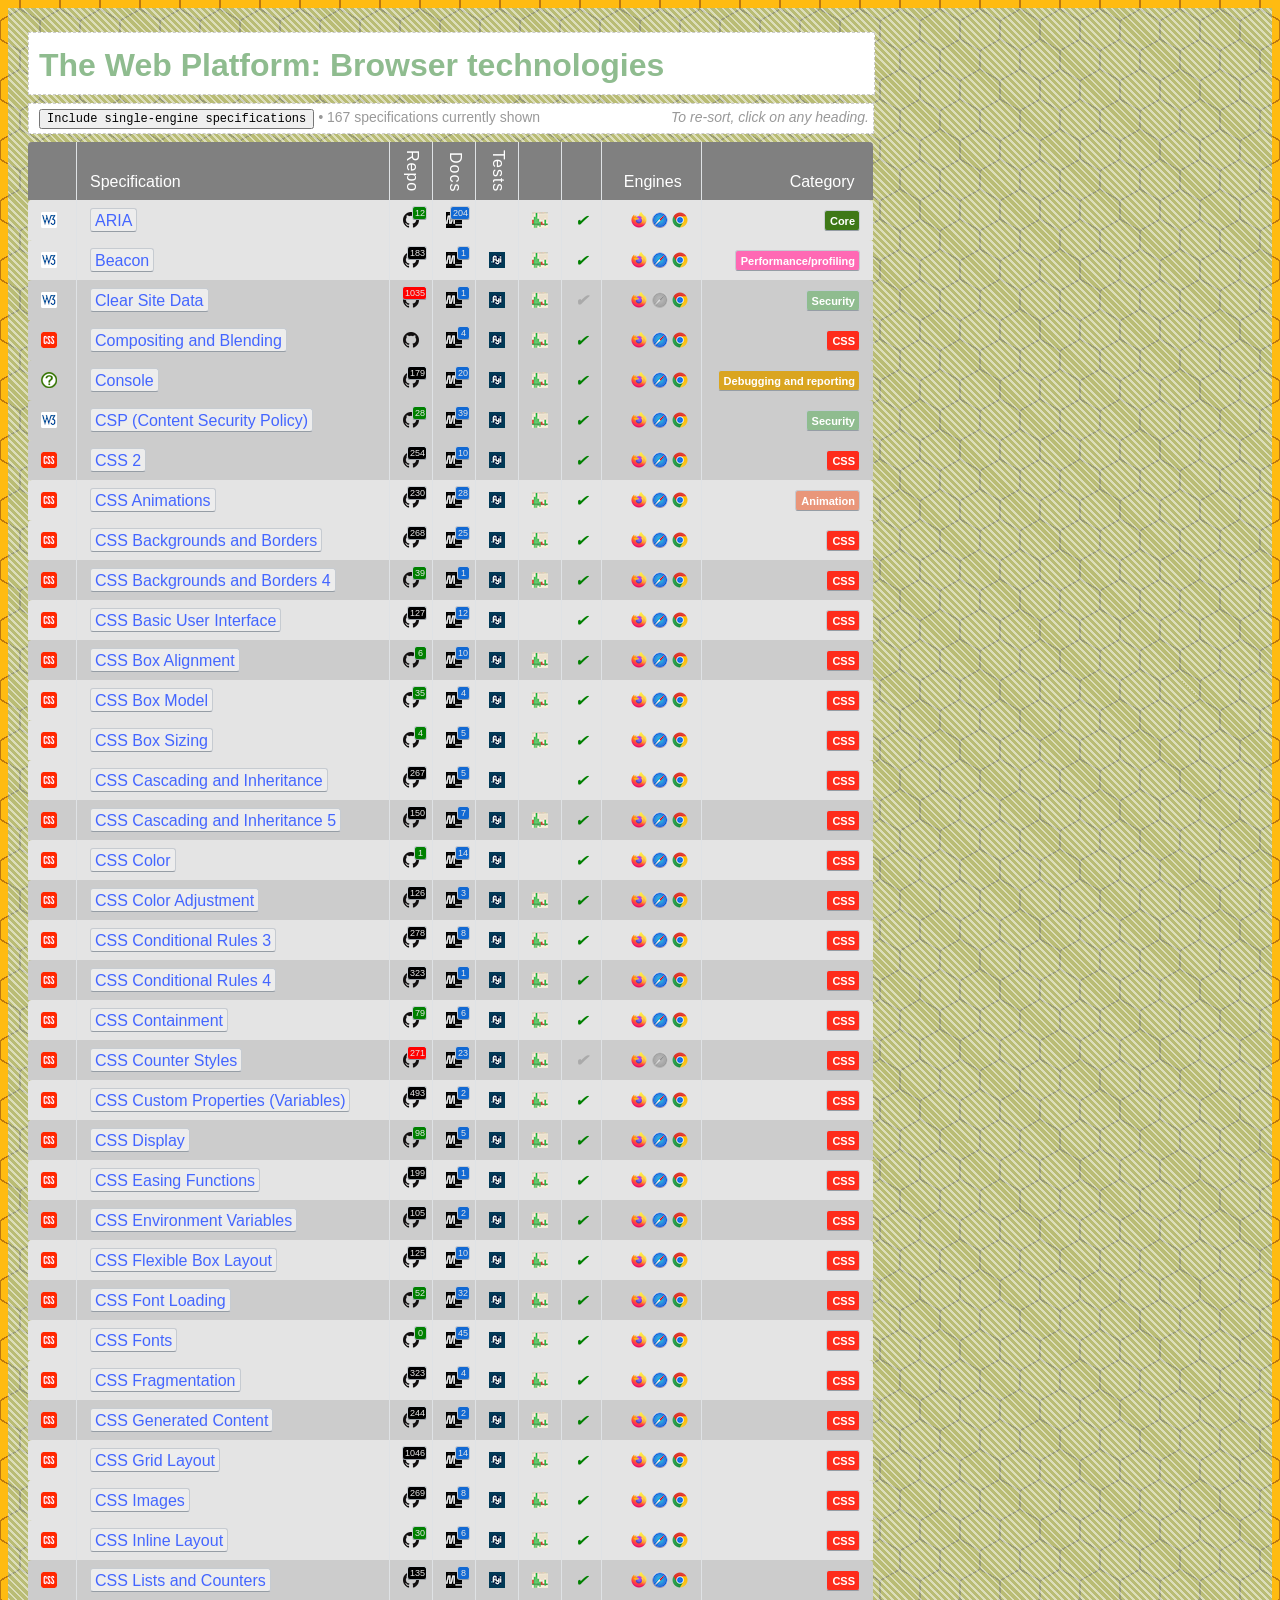
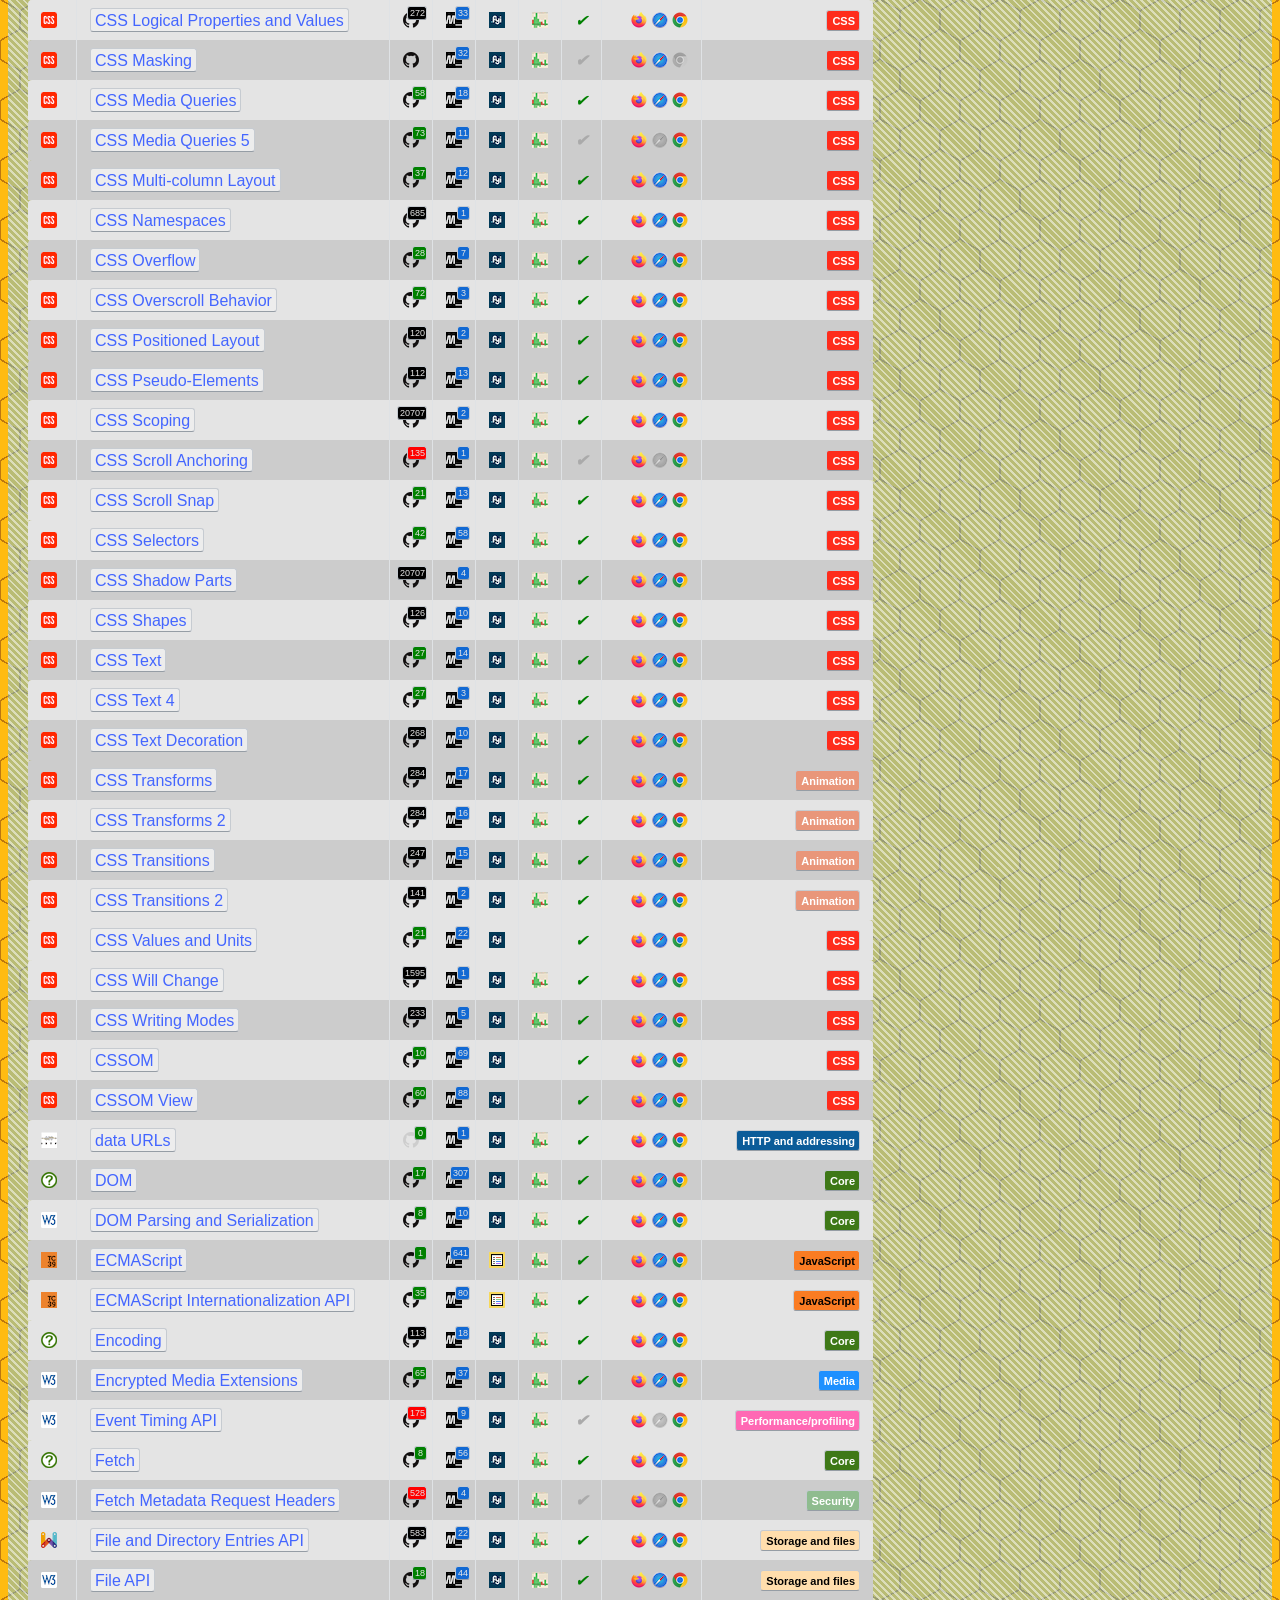
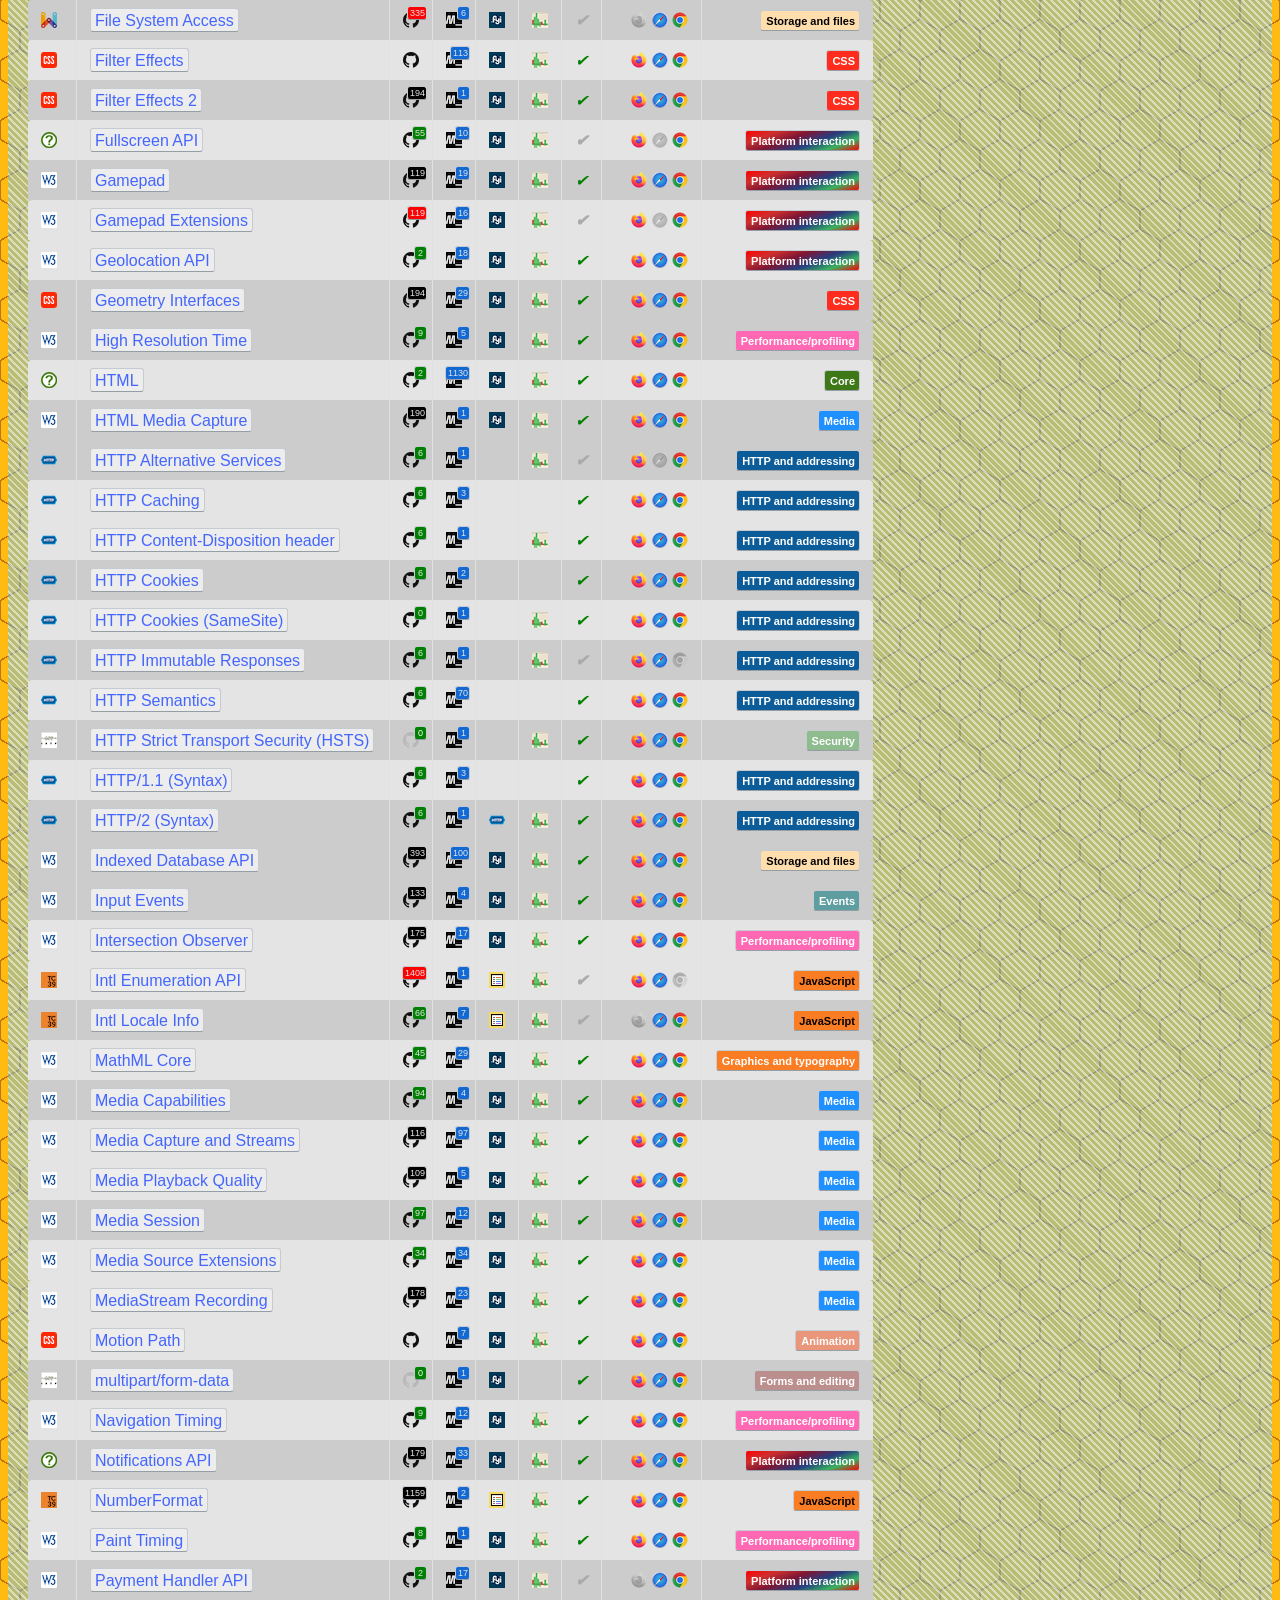
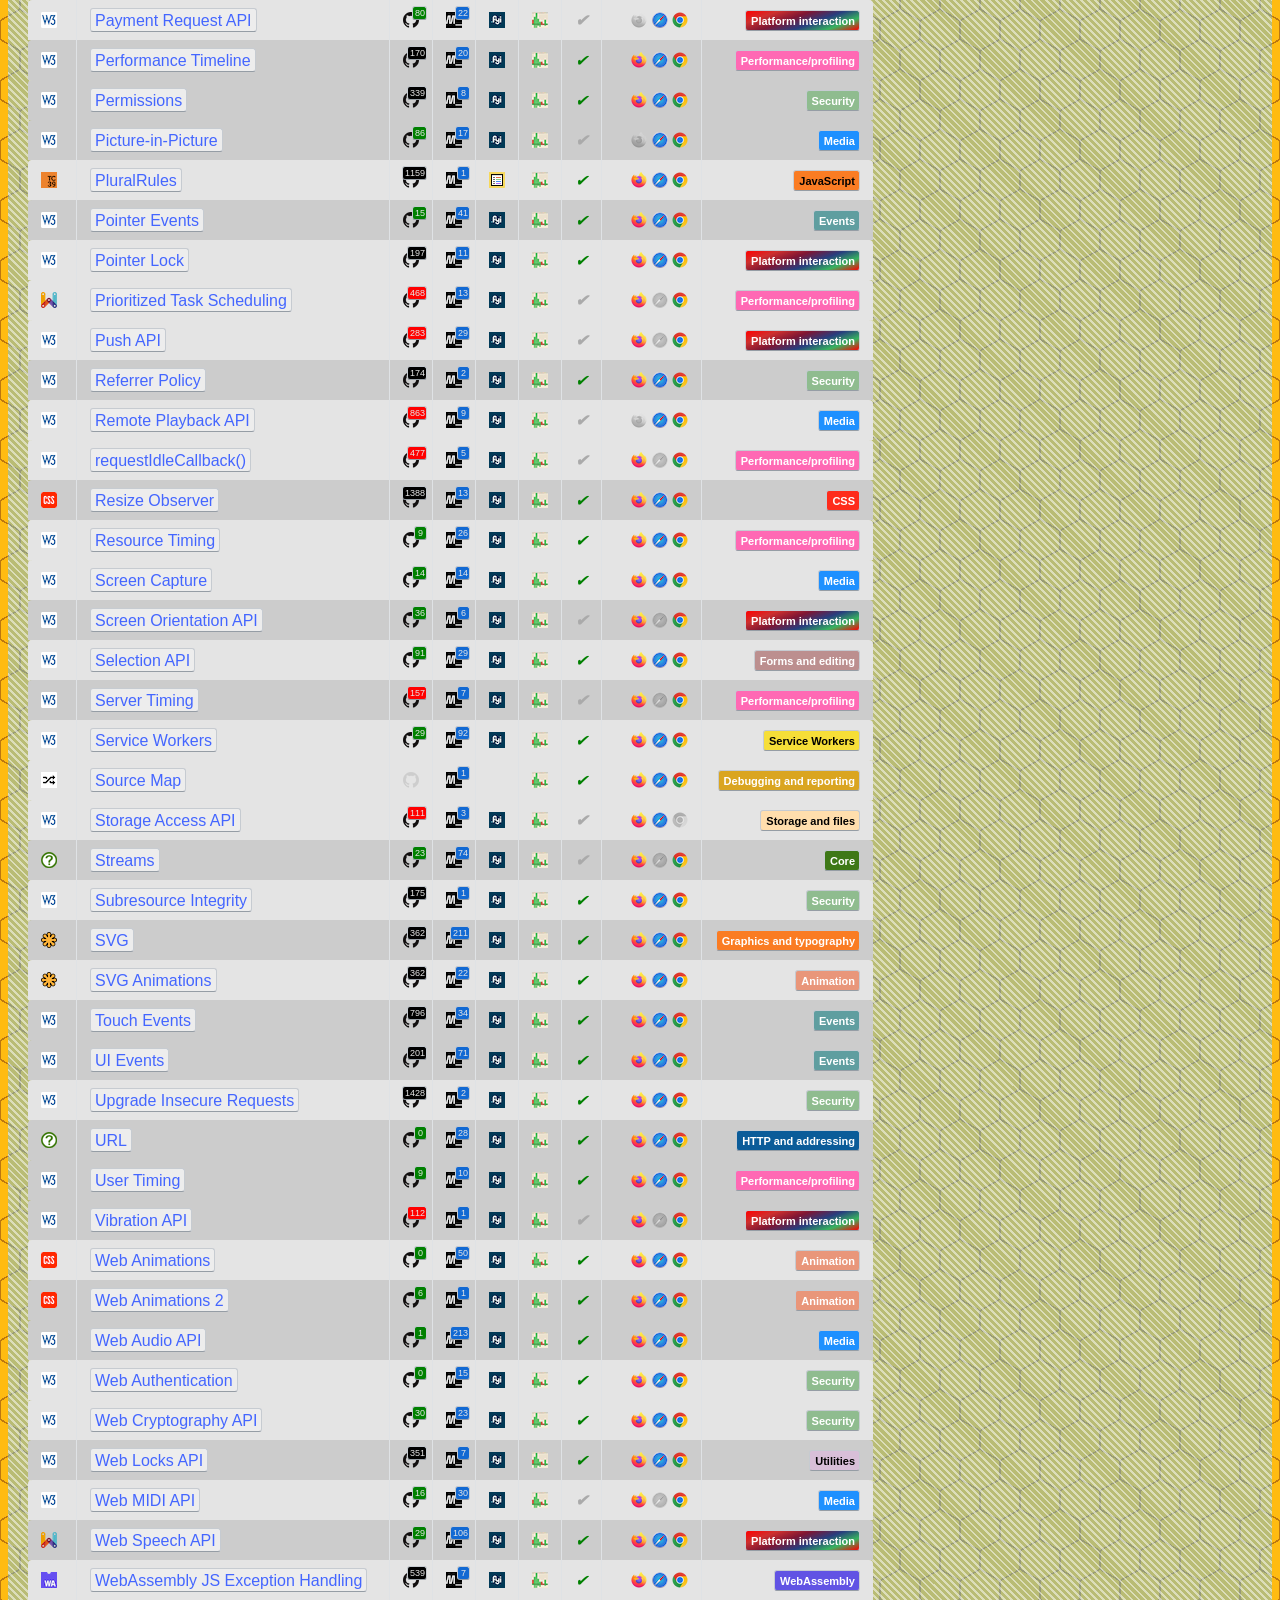
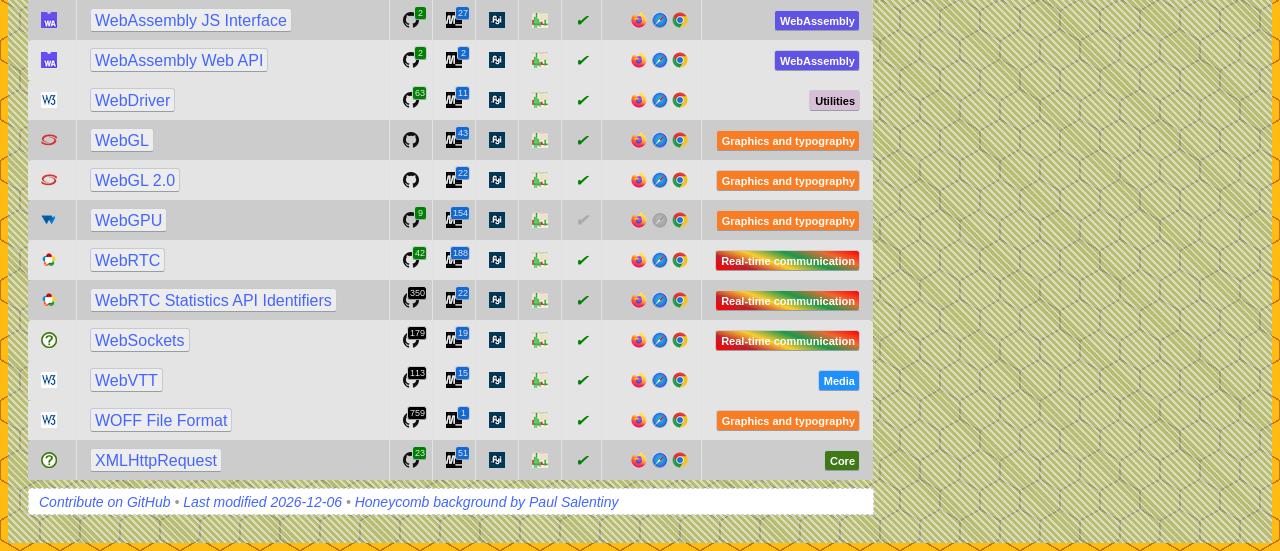
==== commit 2ebbb22b: "Update https://html-now.github.io/" ====
--- a/index.html
+++ b/index.html
@@ -7,268 +7,268 @@
 <table class=sortable>
 <thead><tr><th><th>Specification<th><span>Repo</span><th><span>Docs</span><th><span>Tests</span><th><th><th>Engines<th>Category
 <tbody>
-<tr class="Platforminteraction"><td><a href="https://www.w3.org/TR/" title="https://www.w3.org/TR/"><img src="images/W3C.png" alt="images/W3C"><span>images/W3C.png</span></a><td><em><a href="https://w3c.github.io/accelerometer/">Accelerometer</a></em><td><div><a href="https://github.com/w3c/accelerometer/" title="https://github.com/w3c/accelerometer/ (last updated 118 days ago)"><img src="images/GitHub.png" alt="GitHub"></a><em class="red"><a href="https://github.com/w3c/accelerometer/" title="https://github.com/w3c/accelerometer/ (last updated 118 days ago)">118</a></em></div><td><div> <a href="https://developer.mozilla.org/en-US/docs/Web/API/Accelerometer" title="https://developer.mozilla.org/en-US/docs/Web/API/Accelerometer"><img src="images/MDN.png" alt=MDN></a><em><a href="https://w3c.github.io/mdn-spec-links/mdn.html?url=https://w3c.github.io/accelerometer/&overview=https://developer.mozilla.org/en-US/docs/Web/API/Accelerometer" title="MDN has 10 articles related to this specification.">10</a></em></div><td><a href="https://wpt.fyi/results/accelerometer" title="https://wpt.fyi/results/accelerometer"><img src="images/WPT.png" alt="images/WPT"></a><span>https://wpt.fyi/results/accelerometer</span><td><a href="https://caniuse.com/accelerometer" title="https://caniuse.com/accelerometer (blink only)"><img src="images/CanIUse.png" alt="CanIUse"></a><span>caniuse</span><td><a href="https://w3c.github.io/mdn-spec-links/less-than-2.html?spec=accelerometer"><s title="This specification is implemented in blink only.">⚠</s> </a><td> <a href="https://mozilla.github.io/standards-positions/" title="https://mozilla.github.io/standards-positions/"><img class="no" src="images/Gecko.png" alt="Gecko: no"></a> <a href="https://webkit.org/status/" title="https://webkit.org/status/"><img class="no" src="images/WebKit.png" alt="WebKit: no"></a> <a href="https://chromestatus.com/features" title="https://chromestatus.com/features"><img class="yes" src="images/Blink.png" alt="Blink: yes"></a><span>no no yes</span><td><u class=Platforminteraction title="Click to toggle between showing &#x201c;Platform interaction&#x201d; specs only, or showing all specs.">Platform interaction</u>
-<tr class="Platforminteraction"><td><a href="https://www.w3.org/TR/" title="https://www.w3.org/TR/"><img src="images/W3C.png" alt="images/W3C"><span>images/W3C.png</span></a><td><em><a href="https://w3c.github.io/ambient-light/">Ambient Light Sensor</a></em><td><div><a href="https://github.com/w3c/ambient-light/" title="https://github.com/w3c/ambient-light/ (last updated 118 days ago)"><img src="images/GitHub.png" alt="GitHub"></a><em class="red"><a href="https://github.com/w3c/ambient-light/" title="https://github.com/w3c/ambient-light/ (last updated 118 days ago)">118</a></em></div><td><div> <a href="https://developer.mozilla.org/en-US/docs/Web/API/AmbientLightSensor" title="https://developer.mozilla.org/en-US/docs/Web/API/AmbientLightSensor"><img src="images/MDN.png" alt=MDN></a><em><a href="https://w3c.github.io/mdn-spec-links/mdn.html?url=https://w3c.github.io/ambient-light/&overview=https://developer.mozilla.org/en-US/docs/Web/API/AmbientLightSensor" title="MDN has 4 articles related to this specification.">4</a></em></div><td><a href="https://wpt.fyi/results/ambient-light" title="https://wpt.fyi/results/ambient-light"><img src="images/WPT.png" alt="images/WPT"></a><span>https://wpt.fyi/results/ambient-light</span><td><a href="https://caniuse.com/ambient-light" title="https://caniuse.com/ambient-light (no conforming implementations)"><img src="images/CanIUse.png" alt="CanIUse"></a><span>caniuse</span><td><a href="https://w3c.github.io/mdn-spec-links/less-than-2.html?spec=ambient-light"><s title="This specification has no conforming implementations.">⚠</s> </a><td> <a href="https://mozilla.github.io/standards-positions/" title="https://mozilla.github.io/standards-positions/"><img class="no" src="images/Gecko.png" alt="Gecko: no"></a> <a href="https://webkit.org/status/" title="https://webkit.org/status/"><img class="no" src="images/WebKit.png" alt="WebKit: no"></a> <a href="https://chromestatus.com/features" title="https://chromestatus.com/features"><img class="no" src="images/Blink.png" alt="Blink: no"></a><span>no no no</span><td><u class=Platforminteraction title="Click to toggle between showing &#x201c;Platform interaction&#x201d; specs only, or showing all specs.">Platform interaction</u>
-<tr class="Core"><td><a href="https://www.w3.org/TR/" title="https://www.w3.org/TR/"><img src="images/W3C.png" alt="images/W3C"><span>images/W3C.png</span></a><td><em><a href="https://w3c.github.io/aria/">ARIA</a></em><td><div><a href="https://github.com/w3c/aria/" title="https://github.com/w3c/aria/ (last updated 11 days ago)"><img src="images/GitHub.png" alt="GitHub"></a><em class="green"><a href="https://github.com/w3c/aria/" title="https://github.com/w3c/aria/ (last updated 11 days ago)">11</a></em></div><td><div> <a href="https://developer.mozilla.org/en-US/docs/Web/Accessibility/ARIA" title="https://developer.mozilla.org/en-US/docs/Web/Accessibility/ARIA"><img src="images/MDN.png" alt=MDN></a><em><a href="https://w3c.github.io/mdn-spec-links/mdn.html?url=https://w3c.github.io/aria/&overview=https://developer.mozilla.org/en-US/docs/Web/Accessibility/ARIA" title="MDN has 204 articles related to this specification.">204</a></em></div><td><td><a href="https://caniuse.com/wai-aria" title="https://caniuse.com/wai-aria (in all engines)"><img src="images/CanIUse.png" alt="CanIUse"></a><span>caniuse</span><td><a href="https://w3c.github.io/mdn-spec-links/less-than-2.html?spec=aria"><i title="This specification is implemented in in all engines.">✔</i><span>all</span></a><td> <a href="https://mozilla.github.io/standards-positions/" title="https://mozilla.github.io/standards-positions/"><img class="yes" src="images/Gecko.png" alt="Gecko: yes"></a> <a href="https://webkit.org/status/" title="https://webkit.org/status/"><img class="yes" src="images/WebKit.png" alt="WebKit: yes"></a> <a href="https://chromestatus.com/features" title="https://chromestatus.com/features"><img class="yes" src="images/Blink.png" alt="Blink: yes"></a><span>yes yes yes</span><td><u class=Core title="Click to toggle between showing &#x201c;Core&#x201d; specs only, or showing all specs.">Core</u>
-<tr class="JavaScript"><td><a href="https://tc39.es/" title="https://tc39.es/"><img src="images/TC39.png" alt="images/TC39"><span>images/TC39.png</span></a><td><em><a href="https://tc39.es/proposal-array-grouping/">Array Grouping</a></em><td><div><a href="https://github.com/tc39/proposal-array-grouping/" title="https://github.com/tc39/proposal-array-grouping/ (last updated 1135 days ago)"><img src="images/GitHub.png" alt="GitHub"></a><em class="red"><a href="https://github.com/tc39/proposal-array-grouping/" title="https://github.com/tc39/proposal-array-grouping/ (last updated 1135 days ago)">1135</a></em></div><td><div> <a href="https://developer.mozilla.org/en-US/docs/Web/JavaScript/Reference/Global_Objects/Array/group" title="https://developer.mozilla.org/en-US/docs/Web/JavaScript/Reference/Global_Objects/Array/group"><img src="images/MDN.png" alt=MDN></a><em><a href="https://w3c.github.io/mdn-spec-links/mdn.html?url=https://tc39.es/proposal-array-grouping/&overview=https://developer.mozilla.org/en-US/docs/Web/JavaScript/Reference/Global_Objects/Array/group" title="MDN has 2 articles related to this specification.">2</a></em></div><td><td><a href="https://caniuse.com/mdn-javascript_builtins_array_group" title="https://caniuse.com/mdn-javascript_builtins_array_group (gecko only)"><img src="images/CanIUse.png" alt="CanIUse"></a><span>caniuse</span><td><a href="https://w3c.github.io/mdn-spec-links/less-than-2.html?spec=proposal-array-grouping"><s title="This specification is implemented in gecko only.">⚠</s> </a><td> <a href="https://mozilla.github.io/standards-positions/" title="https://mozilla.github.io/standards-positions/"><img class="yes" src="images/Gecko.png" alt="Gecko: yes"></a> <a href="https://webkit.org/status/" title="https://webkit.org/status/"><img class="no" src="images/WebKit.png" alt="WebKit: no"></a> <a href="https://chromestatus.com/features" title="https://chromestatus.com/features"><img class="no" src="images/Blink.png" alt="Blink: no"></a><span>yes no no</span><td><u class=JavaScript title="Click to toggle between showing &#x201c;JavaScript&#x201d; specs only, or showing all specs.">JavaScript</u>
-<tr class="JavaScript"><td><a href="https://tc39.es/" title="https://tc39.es/"><img src="images/TC39.png" alt="images/TC39"><span>images/TC39.png</span></a><td><em><a href="https://tc39.es/proposal-atomics-wait-async/">Atomics.waitAsync</a></em><td><div><a href="https://github.com/tc39/proposal-atomics-wait-async/" title="https://github.com/tc39/proposal-atomics-wait-async/ (last updated 1988 days ago)"><img src="images/GitHub.png" alt="GitHub"></a><em class="red"><a href="https://github.com/tc39/proposal-atomics-wait-async/" title="https://github.com/tc39/proposal-atomics-wait-async/ (last updated 1988 days ago)">1988</a></em></div><td><div> <a href="https://developer.mozilla.org/en-US/docs/Web/JavaScript/Reference/Global_Objects/Atomics/waitAsync" title="https://developer.mozilla.org/en-US/docs/Web/JavaScript/Reference/Global_Objects/Atomics/waitAsync"><img src="images/MDN.png" alt=MDN></a><em><a href="https://w3c.github.io/mdn-spec-links/mdn.html?url=https://tc39.es/proposal-atomics-wait-async/&overview=https://developer.mozilla.org/en-US/docs/Web/JavaScript/Reference/Global_Objects/Atomics/waitAsync" title="MDN has 1 article related to this specification.">1</a></em></div><td><a href="https://test262.report/browse/built-ins/Atomics/waitAsync" title="https://test262.report/browse/built-ins/Atomics/waitAsync"><img src="images/Test262.png" alt="images/Test262"></a><span>https://test262.report/browse/built-ins/Atomics/waitAsync</span><td><a href="https://caniuse.com/mdn-javascript_builtins_atomics_waitasync" title="https://caniuse.com/mdn-javascript_builtins_atomics_waitasync (blink only)"><img src="images/CanIUse.png" alt="CanIUse"></a><span>caniuse</span><td><a href="https://w3c.github.io/mdn-spec-links/less-than-2.html?spec=proposal-atomics-wait-async"><s title="This specification is implemented in blink only.">⚠</s> </a><td> <a href="https://mozilla.github.io/standards-positions/" title="https://mozilla.github.io/standards-positions/"><img class="no" src="images/Gecko.png" alt="Gecko: no"></a> <a href="https://webkit.org/status/" title="https://webkit.org/status/"><img class="no" src="images/WebKit.png" alt="WebKit: no"></a> <a href="https://chromestatus.com/features" title="https://chromestatus.com/features"><img class="yes" src="images/Blink.png" alt="Blink: yes"></a><span>no no yes</span><td><u class=JavaScript title="Click to toggle between showing &#x201c;JavaScript&#x201d; specs only, or showing all specs.">JavaScript</u>
-<tr class="Media"><td><a href="https://www.w3.org/TR/" title="https://www.w3.org/TR/"><img src="images/W3C.png" alt="images/W3C"><span>images/W3C.png</span></a><td><em><a href="https://w3c.github.io/mediacapture-output/">Audio Output Devices API</a></em><td><div><a href="https://github.com/w3c/mediacapture-output/" title="https://github.com/w3c/mediacapture-output/ (last updated 335 days ago)"><img src="images/GitHub.png" alt="GitHub"></a><em class="red"><a href="https://github.com/w3c/mediacapture-output/" title="https://github.com/w3c/mediacapture-output/ (last updated 335 days ago)">335</a></em></div><td><div> <a href="https://developer.mozilla.org/en-US/docs/Web/API/MediaDevices/selectAudioOutput" title="https://developer.mozilla.org/en-US/docs/Web/API/MediaDevices/selectAudioOutput"><img src="images/MDN.png" alt=MDN></a><em><a href="https://w3c.github.io/mdn-spec-links/mdn.html?url=https://w3c.github.io/mediacapture-output/&overview=https://developer.mozilla.org/en-US/docs/Web/API/MediaDevices/selectAudioOutput" title="MDN has 4 articles related to this specification.">4</a></em></div><td><a href="https://wpt.fyi/results/audio-output" title="https://wpt.fyi/results/audio-output"><img src="images/WPT.png" alt="images/WPT"></a><span>https://wpt.fyi/results/audio-output</span><td><a href="https://caniuse.com/mdn-api_mediadevices_selectaudiooutput" title="https://caniuse.com/mdn-api_mediadevices_selectaudiooutput (no conforming implementations)"><img src="images/CanIUse.png" alt="CanIUse"></a><span>caniuse</span><td><a href="https://w3c.github.io/mdn-spec-links/less-than-2.html?spec=audio-output"><s title="This specification has no conforming implementations.">⚠</s> </a><td> <a href="https://mozilla.github.io/standards-positions/" title="https://mozilla.github.io/standards-positions/"><img class="no" src="images/Gecko.png" alt="Gecko: no"></a> <a href="https://webkit.org/status/" title="https://webkit.org/status/"><img class="no" src="images/WebKit.png" alt="WebKit: no"></a> <a href="https://chromestatus.com/features" title="https://chromestatus.com/features"><img class="no" src="images/Blink.png" alt="Blink: no"></a><span>no no no</span><td><u class=Media title="Click to toggle between showing &#x201c;Media&#x201d; specs only, or showing all specs.">Media</u>
-<tr class="ServiceWorkers"><td><a href="https://wicg.io/" title="https://wicg.io/"><img src="images/WICG.png" alt="images/WICG"><span>images/WICG.png</span></a><td><em><a href="https://wicg.github.io/background-fetch/">Background Fetch</a></em><td><div><a href="https://github.com/wicg/background-fetch/" title="https://github.com/wicg/background-fetch/ (last updated 1967 days ago)"><img src="images/GitHub.png" alt="GitHub"></a><em class="red"><a href="https://github.com/wicg/background-fetch/" title="https://github.com/wicg/background-fetch/ (last updated 1967 days ago)">1967</a></em></div><td><div> <a href="https://developer.mozilla.org/en-US/docs/Web/API/Background_Fetch_API" title="https://developer.mozilla.org/en-US/docs/Web/API/Background_Fetch_API"><img src="images/MDN.png" alt=MDN></a><em><a href="https://w3c.github.io/mdn-spec-links/mdn.html?url=https://wicg.github.io/background-fetch/&overview=https://developer.mozilla.org/en-US/docs/Web/API/Background_Fetch_API" title="MDN has 31 articles related to this specification.">31</a></em></div><td><a href="https://wpt.fyi/results/background-fetch" title="https://wpt.fyi/results/background-fetch"><img src="images/WPT.png" alt="images/WPT"></a><span>https://wpt.fyi/results/background-fetch</span><td><a href="https://caniuse.com/mdn-api_backgroundfetchmanager" title="https://caniuse.com/mdn-api_backgroundfetchmanager (blink only)"><img src="images/CanIUse.png" alt="CanIUse"></a><span>caniuse</span><td><a href="https://w3c.github.io/mdn-spec-links/less-than-2.html?spec=background-fetch"><s title="This specification is implemented in blink only.">⚠</s> </a><td> <a href="https://mozilla.github.io/standards-positions/" title="https://mozilla.github.io/standards-positions/"><img class="no" src="images/Gecko.png" alt="Gecko: no"></a> <a href="https://webkit.org/status/" title="https://webkit.org/status/"><img class="no" src="images/WebKit.png" alt="WebKit: no"></a> <a href="https://chromestatus.com/features" title="https://chromestatus.com/features"><img class="yes" src="images/Blink.png" alt="Blink: yes"></a><span>no no yes</span><td><u class=ServiceWorkers title="Click to toggle between showing &#x201c;Service Workers&#x201d; specs only, or showing all specs.">Service Workers</u>
-<tr class="ServiceWorkers"><td><a href="https://wicg.io/" title="https://wicg.io/"><img src="images/WICG.png" alt="images/WICG"><span>images/WICG.png</span></a><td><em><a href="https://wicg.github.io/background-sync/spec/">Background Synchronization</a></em><td><div><a href="https://github.com/wicg/background-sync/spec/" title="https://github.com/wicg/background-sync/spec/ (last updated 1762 days ago)"><img src="images/GitHub.png" alt="GitHub"></a><em class="red"><a href="https://github.com/wicg/background-sync/spec/" title="https://github.com/wicg/background-sync/spec/ (last updated 1762 days ago)">1762</a></em></div><td><div> <a href="https://developer.mozilla.org/en-US/docs/Web/API/Background_Synchronization_API" title="https://developer.mozilla.org/en-US/docs/Web/API/Background_Synchronization_API"><img src="images/MDN.png" alt=MDN></a><em><a href="https://w3c.github.io/mdn-spec-links/mdn.html?url=https://wicg.github.io/background-sync/spec/&overview=https://developer.mozilla.org/en-US/docs/Web/API/Background_Synchronization_API" title="MDN has 9 articles related to this specification.">9</a></em></div><td><a href="https://wpt.fyi/results/BackgroundSync" title="https://wpt.fyi/results/BackgroundSync"><img src="images/WPT.png" alt="images/WPT"></a><span>https://wpt.fyi/results/BackgroundSync</span><td><a href="https://caniuse.com/background-sync" title="https://caniuse.com/background-sync (blink only)"><img src="images/CanIUse.png" alt="CanIUse"></a><span>caniuse</span><td><a href="https://w3c.github.io/mdn-spec-links/less-than-2.html?spec=background-sync"><s title="This specification is implemented in blink only.">⚠</s> </a><td> <a href="https://mozilla.github.io/standards-positions/" title="https://mozilla.github.io/standards-positions/"><img class="no" src="images/Gecko.png" alt="Gecko: no"></a> <a href="https://webkit.org/status/" title="https://webkit.org/status/"><img class="no" src="images/WebKit.png" alt="WebKit: no"></a> <a href="https://chromestatus.com/features" title="https://chromestatus.com/features"><img class="yes" src="images/Blink.png" alt="Blink: yes"></a><span>no no yes</span><td><u class=ServiceWorkers title="Click to toggle between showing &#x201c;Service Workers&#x201d; specs only, or showing all specs.">Service Workers</u>
-<tr class="Platforminteraction"><td><a href="https://www.w3.org/TR/" title="https://www.w3.org/TR/"><img src="images/W3C.png" alt="images/W3C"><span>images/W3C.png</span></a><td><em><a href="https://w3c.github.io/badging/">Badging API</a></em><td><div><a href="https://github.com/w3c/badging/" title="https://github.com/w3c/badging/ (last updated 135 days ago)"><img src="images/GitHub.png" alt="GitHub"></a><em class="red"><a href="https://github.com/w3c/badging/" title="https://github.com/w3c/badging/ (last updated 135 days ago)">135</a></em></div><td><div> <a href="https://developer.mozilla.org/en-US/docs/Web/API/Badging_API" title="https://developer.mozilla.org/en-US/docs/Web/API/Badging_API"><img src="images/MDN.png" alt=MDN></a><em><a href="https://w3c.github.io/mdn-spec-links/mdn.html?url=https://w3c.github.io/badging/&overview=https://developer.mozilla.org/en-US/docs/Web/API/Badging_API" title="MDN has 2 articles related to this specification.">2</a></em></div><td><a href="https://wpt.fyi/results/badging" title="https://wpt.fyi/results/badging"><img src="images/WPT.png" alt="images/WPT"></a><span>https://wpt.fyi/results/badging</span><td><a href="https://caniuse.com/mdn-api_navigator_setappbadge" title="https://caniuse.com/mdn-api_navigator_setappbadge (blink only)"><img src="images/CanIUse.png" alt="CanIUse"></a><span>caniuse</span><td><a href="https://w3c.github.io/mdn-spec-links/less-than-2.html?spec=badging"><s title="This specification is implemented in blink only.">⚠</s> </a><td> <a href="https://mozilla.github.io/standards-positions/" title="https://mozilla.github.io/standards-positions/"><img class="no" src="images/Gecko.png" alt="Gecko: no"></a> <a href="https://webkit.org/status/" title="https://webkit.org/status/"><img class="no" src="images/WebKit.png" alt="WebKit: no"></a> <a href="https://chromestatus.com/features" title="https://chromestatus.com/features"><img class="yes" src="images/Blink.png" alt="Blink: yes"></a><span>no no yes</span><td><u class=Platforminteraction title="Click to toggle between showing &#x201c;Platform interaction&#x201d; specs only, or showing all specs.">Platform interaction</u>
-<tr class="Platforminteraction"><td><a href="https://www.w3.org/TR/" title="https://www.w3.org/TR/"><img src="images/W3C.png" alt="images/W3C"><span>images/W3C.png</span></a><td><em><a href="https://w3c.github.io/battery/">Battery Status API</a></em><td><div><a href="https://github.com/w3c/battery/" title="https://github.com/w3c/battery/ (last updated 219 days ago)"><img src="images/GitHub.png" alt="GitHub"></a><em class="red"><a href="https://github.com/w3c/battery/" title="https://github.com/w3c/battery/ (last updated 219 days ago)">219</a></em></div><td><div> <a href="https://developer.mozilla.org/en-US/docs/Web/API/Battery_Status_API" title="https://developer.mozilla.org/en-US/docs/Web/API/Battery_Status_API"><img src="images/MDN.png" alt=MDN></a><em><a href="https://w3c.github.io/mdn-spec-links/mdn.html?url=https://w3c.github.io/battery/&overview=https://developer.mozilla.org/en-US/docs/Web/API/Battery_Status_API" title="MDN has 15 articles related to this specification.">15</a></em></div><td><a href="https://wpt.fyi/results/battery" title="https://wpt.fyi/results/battery"><img src="images/WPT.png" alt="images/WPT"></a><span>https://wpt.fyi/results/battery</span><td><a href="https://caniuse.com/battery-status" title="https://caniuse.com/battery-status (blink only)"><img src="images/CanIUse.png" alt="CanIUse"></a><span>caniuse</span><td><a href="https://w3c.github.io/mdn-spec-links/less-than-2.html?spec=battery"><s title="This specification is implemented in blink only.">⚠</s> </a><td> <a href="https://mozilla.github.io/standards-positions/" title="https://mozilla.github.io/standards-positions/"><img class="no" src="images/Gecko.png" alt="Gecko: no"></a> <a href="https://webkit.org/status/" title="https://webkit.org/status/"><img class="no" src="images/WebKit.png" alt="WebKit: no"></a> <a href="https://chromestatus.com/features" title="https://chromestatus.com/features"><img class="yes" src="images/Blink.png" alt="Blink: yes"></a><span>no no yes</span><td><u class=Platforminteraction title="Click to toggle between showing &#x201c;Platform interaction&#x201d; specs only, or showing all specs.">Platform interaction</u>
-<tr class="Performanceprofiling"><td><a href="https://www.w3.org/TR/" title="https://www.w3.org/TR/"><img src="images/W3C.png" alt="images/W3C"><span>images/W3C.png</span></a><td><em><a href="https://w3c.github.io/beacon/">Beacon</a></em><td><div><a href="https://github.com/w3c/beacon/" title="https://github.com/w3c/beacon/ (last updated 182 days ago)"><img src="images/GitHub.png" alt="GitHub"></a><em class="normal"><a href="https://github.com/w3c/beacon/" title="https://github.com/w3c/beacon/ (last updated 182 days ago)">182</a></em></div><td><div> <a href="https://developer.mozilla.org/en-US/docs/Web/API/Beacon_API" title="https://developer.mozilla.org/en-US/docs/Web/API/Beacon_API"><img src="images/MDN.png" alt=MDN></a><em><a href="https://w3c.github.io/mdn-spec-links/mdn.html?url=https://w3c.github.io/beacon/&overview=https://developer.mozilla.org/en-US/docs/Web/API/Beacon_API" title="MDN has 1 article related to this specification.">1</a></em></div><td><a href="https://wpt.fyi/results/beacon" title="https://wpt.fyi/results/beacon"><img src="images/WPT.png" alt="images/WPT"></a><span>https://wpt.fyi/results/beacon</span><td><a href="https://caniuse.com/beacon" title="https://caniuse.com/beacon (in all engines)"><img src="images/CanIUse.png" alt="CanIUse"></a><span>caniuse</span><td><a href="https://w3c.github.io/mdn-spec-links/less-than-2.html?spec=beacon"><i title="This specification is implemented in in all engines.">✔</i><span>all</span></a><td> <a href="https://mozilla.github.io/standards-positions/" title="https://mozilla.github.io/standards-positions/"><img class="yes" src="images/Gecko.png" alt="Gecko: yes"></a> <a href="https://webkit.org/status/" title="https://webkit.org/status/"><img class="yes" src="images/WebKit.png" alt="WebKit: yes"></a> <a href="https://chromestatus.com/features" title="https://chromestatus.com/features"><img class="yes" src="images/Blink.png" alt="Blink: yes"></a><span>yes yes yes</span><td><u class=Performanceprofiling title="Click to toggle between showing &#x201c;Performance/profiling&#x201d; specs only, or showing all specs.">Performance/profiling</u>
-<tr class="Security"><td><a href="https://www.w3.org/TR/" title="https://www.w3.org/TR/"><img src="images/W3C.png" alt="images/W3C"><span>images/W3C.png</span></a><td><em><a href="https://w3c.github.io/webappsec-clear-site-data/">Clear Site Data</a></em><td><div><a href="https://github.com/w3c/webappsec-clear-site-data/" title="https://github.com/w3c/webappsec-clear-site-data/ (last updated 1034 days ago)"><img src="images/GitHub.png" alt="GitHub"></a><em class="red"><a href="https://github.com/w3c/webappsec-clear-site-data/" title="https://github.com/w3c/webappsec-clear-site-data/ (last updated 1034 days ago)">1034</a></em></div><td><div> <a href="https://developer.mozilla.org/en-US/docs/Web/HTTP/Headers/Clear-Site-Data" title="https://developer.mozilla.org/en-US/docs/Web/HTTP/Headers/Clear-Site-Data"><img src="images/MDN.png" alt=MDN></a><em><a href="https://w3c.github.io/mdn-spec-links/mdn.html?url=https://w3c.github.io/webappsec-clear-site-data/&overview=https://developer.mozilla.org/en-US/docs/Web/HTTP/Headers/Clear-Site-Data" title="MDN has 1 article related to this specification.">1</a></em></div><td><a href="https://wpt.fyi/results/clear-site-data" title="https://wpt.fyi/results/clear-site-data"><img src="images/WPT.png" alt="images/WPT"></a><span>https://wpt.fyi/results/clear-site-data</span><td><a href="https://caniuse.com/?search=clear-site-data" title="https://caniuse.com/?search=clear-site-data (gecko and blink only)"><img src="images/CanIUse.png" alt="CanIUse"></a><span>caniuse</span><td><a href="https://w3c.github.io/mdn-spec-links/less-than-2.html?spec=clear-site-data"><b title="This specification is implemented in gecko and blink only.">✔</b><span>two</span></a><td> <a href="https://mozilla.github.io/standards-positions/" title="https://mozilla.github.io/standards-positions/"><img class="yes" src="images/Gecko.png" alt="Gecko: yes"></a> <a href="https://webkit.org/status/" title="https://webkit.org/status/"><img class="no" src="images/WebKit.png" alt="WebKit: no"></a> <a href="https://chromestatus.com/features" title="https://chromestatus.com/features"><img class="yes" src="images/Blink.png" alt="Blink: yes"></a><span>yes no yes</span><td><u class=Security title="Click to toggle between showing &#x201c;Security&#x201d; specs only, or showing all specs.">Security</u>
-<tr class="Platforminteraction"><td><a href="https://www.w3.org/TR/" title="https://www.w3.org/TR/"><img src="images/W3C.png" alt="images/W3C"><span>images/W3C.png</span></a><td><em><a href="https://w3c.github.io/clipboard-apis/">Clipboard API and events</a></em><td><div><a href="https://github.com/w3c/clipboard-apis/" title="https://github.com/w3c/clipboard-apis/ (last updated 77 days ago)"><img src="images/GitHub.png" alt="GitHub"></a><em class="green"><a href="https://github.com/w3c/clipboard-apis/" title="https://github.com/w3c/clipboard-apis/ (last updated 77 days ago)">77</a></em></div><td><div> <a href="https://developer.mozilla.org/en-US/docs/Web/API/Clipboard_API" title="https://developer.mozilla.org/en-US/docs/Web/API/Clipboard_API"><img src="images/MDN.png" alt=MDN></a><em><a href="https://w3c.github.io/mdn-spec-links/mdn.html?url=https://w3c.github.io/clipboard-apis/&overview=https://developer.mozilla.org/en-US/docs/Web/API/Clipboard_API" title="MDN has 17 articles related to this specification.">17</a></em></div><td><a href="https://wpt.fyi/results/clipboard-apis" title="https://wpt.fyi/results/clipboard-apis"><img src="images/WPT.png" alt="images/WPT"></a><span>https://wpt.fyi/results/clipboard-apis</span><td><a href="https://caniuse.com/async-clipboard" title="https://caniuse.com/async-clipboard (blink only)"><img src="images/CanIUse.png" alt="CanIUse"></a><span>caniuse</span><td><a href="https://w3c.github.io/mdn-spec-links/less-than-2.html?spec=clipboard-apis"><s title="This specification is implemented in blink only.">⚠</s> </a><td> <a href="https://mozilla.github.io/standards-positions/" title="https://mozilla.github.io/standards-positions/"><img class="no" src="images/Gecko.png" alt="Gecko: no"></a> <a href="https://webkit.org/status/" title="https://webkit.org/status/"><img class="no" src="images/WebKit.png" alt="WebKit: no"></a> <a href="https://chromestatus.com/features" title="https://chromestatus.com/features"><img class="yes" src="images/Blink.png" alt="Blink: yes"></a><span>no no yes</span><td><u class=Platforminteraction title="Click to toggle between showing &#x201c;Platform interaction&#x201d; specs only, or showing all specs.">Platform interaction</u>
+<tr class="Platforminteraction"><td><a href="https://www.w3.org/TR/" title="https://www.w3.org/TR/"><img src="images/W3C.png" alt="images/W3C"><span>images/W3C.png</span></a><td><em><a href="https://w3c.github.io/accelerometer/">Accelerometer</a></em><td><div><a href="https://github.com/w3c/accelerometer/" title="https://github.com/w3c/accelerometer/ (last updated 119 days ago)"><img src="images/GitHub.png" alt="GitHub"></a><em class="red"><a href="https://github.com/w3c/accelerometer/" title="https://github.com/w3c/accelerometer/ (last updated 119 days ago)">119</a></em></div><td><div> <a href="https://developer.mozilla.org/en-US/docs/Web/API/Accelerometer" title="https://developer.mozilla.org/en-US/docs/Web/API/Accelerometer"><img src="images/MDN.png" alt=MDN></a><em><a href="https://w3c.github.io/mdn-spec-links/mdn.html?url=https://w3c.github.io/accelerometer/&overview=https://developer.mozilla.org/en-US/docs/Web/API/Accelerometer" title="MDN has 10 articles related to this specification.">10</a></em></div><td><a href="https://wpt.fyi/results/accelerometer" title="https://wpt.fyi/results/accelerometer"><img src="images/WPT.png" alt="images/WPT"></a><span>https://wpt.fyi/results/accelerometer</span><td><a href="https://caniuse.com/accelerometer" title="https://caniuse.com/accelerometer (blink only)"><img src="images/CanIUse.png" alt="CanIUse"></a><span>caniuse</span><td><a href="https://w3c.github.io/mdn-spec-links/less-than-2.html?spec=accelerometer"><s title="This specification is implemented in blink only.">⚠</s> </a><td> <a href="https://mozilla.github.io/standards-positions/" title="https://mozilla.github.io/standards-positions/"><img class="no" src="images/Gecko.png" alt="Gecko: no"></a> <a href="https://webkit.org/status/" title="https://webkit.org/status/"><img class="no" src="images/WebKit.png" alt="WebKit: no"></a> <a href="https://chromestatus.com/features" title="https://chromestatus.com/features"><img class="yes" src="images/Blink.png" alt="Blink: yes"></a><span>no no yes</span><td><u class=Platforminteraction title="Click to toggle between showing &#x201c;Platform interaction&#x201d; specs only, or showing all specs.">Platform interaction</u>
+<tr class="Platforminteraction"><td><a href="https://www.w3.org/TR/" title="https://www.w3.org/TR/"><img src="images/W3C.png" alt="images/W3C"><span>images/W3C.png</span></a><td><em><a href="https://w3c.github.io/ambient-light/">Ambient Light Sensor</a></em><td><div><a href="https://github.com/w3c/ambient-light/" title="https://github.com/w3c/ambient-light/ (last updated 119 days ago)"><img src="images/GitHub.png" alt="GitHub"></a><em class="red"><a href="https://github.com/w3c/ambient-light/" title="https://github.com/w3c/ambient-light/ (last updated 119 days ago)">119</a></em></div><td><div> <a href="https://developer.mozilla.org/en-US/docs/Web/API/AmbientLightSensor" title="https://developer.mozilla.org/en-US/docs/Web/API/AmbientLightSensor"><img src="images/MDN.png" alt=MDN></a><em><a href="https://w3c.github.io/mdn-spec-links/mdn.html?url=https://w3c.github.io/ambient-light/&overview=https://developer.mozilla.org/en-US/docs/Web/API/AmbientLightSensor" title="MDN has 4 articles related to this specification.">4</a></em></div><td><a href="https://wpt.fyi/results/ambient-light" title="https://wpt.fyi/results/ambient-light"><img src="images/WPT.png" alt="images/WPT"></a><span>https://wpt.fyi/results/ambient-light</span><td><a href="https://caniuse.com/ambient-light" title="https://caniuse.com/ambient-light (no conforming implementations)"><img src="images/CanIUse.png" alt="CanIUse"></a><span>caniuse</span><td><a href="https://w3c.github.io/mdn-spec-links/less-than-2.html?spec=ambient-light"><s title="This specification has no conforming implementations.">⚠</s> </a><td> <a href="https://mozilla.github.io/standards-positions/" title="https://mozilla.github.io/standards-positions/"><img class="no" src="images/Gecko.png" alt="Gecko: no"></a> <a href="https://webkit.org/status/" title="https://webkit.org/status/"><img class="no" src="images/WebKit.png" alt="WebKit: no"></a> <a href="https://chromestatus.com/features" title="https://chromestatus.com/features"><img class="no" src="images/Blink.png" alt="Blink: no"></a><span>no no no</span><td><u class=Platforminteraction title="Click to toggle between showing &#x201c;Platform interaction&#x201d; specs only, or showing all specs.">Platform interaction</u>
+<tr class="Core"><td><a href="https://www.w3.org/TR/" title="https://www.w3.org/TR/"><img src="images/W3C.png" alt="images/W3C"><span>images/W3C.png</span></a><td><em><a href="https://w3c.github.io/aria/">ARIA</a></em><td><div><a href="https://github.com/w3c/aria/" title="https://github.com/w3c/aria/ (last updated 12 days ago)"><img src="images/GitHub.png" alt="GitHub"></a><em class="green"><a href="https://github.com/w3c/aria/" title="https://github.com/w3c/aria/ (last updated 12 days ago)">12</a></em></div><td><div> <a href="https://developer.mozilla.org/en-US/docs/Web/Accessibility/ARIA" title="https://developer.mozilla.org/en-US/docs/Web/Accessibility/ARIA"><img src="images/MDN.png" alt=MDN></a><em><a href="https://w3c.github.io/mdn-spec-links/mdn.html?url=https://w3c.github.io/aria/&overview=https://developer.mozilla.org/en-US/docs/Web/Accessibility/ARIA" title="MDN has 204 articles related to this specification.">204</a></em></div><td><td><a href="https://caniuse.com/wai-aria" title="https://caniuse.com/wai-aria (in all engines)"><img src="images/CanIUse.png" alt="CanIUse"></a><span>caniuse</span><td><a href="https://w3c.github.io/mdn-spec-links/less-than-2.html?spec=aria"><i title="This specification is implemented in in all engines.">✔</i><span>all</span></a><td> <a href="https://mozilla.github.io/standards-positions/" title="https://mozilla.github.io/standards-positions/"><img class="yes" src="images/Gecko.png" alt="Gecko: yes"></a> <a href="https://webkit.org/status/" title="https://webkit.org/status/"><img class="yes" src="images/WebKit.png" alt="WebKit: yes"></a> <a href="https://chromestatus.com/features" title="https://chromestatus.com/features"><img class="yes" src="images/Blink.png" alt="Blink: yes"></a><span>yes yes yes</span><td><u class=Core title="Click to toggle between showing &#x201c;Core&#x201d; specs only, or showing all specs.">Core</u>
+<tr class="JavaScript"><td><a href="https://tc39.es/" title="https://tc39.es/"><img src="images/TC39.png" alt="images/TC39"><span>images/TC39.png</span></a><td><em><a href="https://tc39.es/proposal-array-grouping/">Array Grouping</a></em><td><div><a href="https://github.com/tc39/proposal-array-grouping/" title="https://github.com/tc39/proposal-array-grouping/ (last updated 1136 days ago)"><img src="images/GitHub.png" alt="GitHub"></a><em class="red"><a href="https://github.com/tc39/proposal-array-grouping/" title="https://github.com/tc39/proposal-array-grouping/ (last updated 1136 days ago)">1136</a></em></div><td><div> <a href="https://developer.mozilla.org/en-US/docs/Web/JavaScript/Reference/Global_Objects/Array/group" title="https://developer.mozilla.org/en-US/docs/Web/JavaScript/Reference/Global_Objects/Array/group"><img src="images/MDN.png" alt=MDN></a><em><a href="https://w3c.github.io/mdn-spec-links/mdn.html?url=https://tc39.es/proposal-array-grouping/&overview=https://developer.mozilla.org/en-US/docs/Web/JavaScript/Reference/Global_Objects/Array/group" title="MDN has 2 articles related to this specification.">2</a></em></div><td><td><a href="https://caniuse.com/mdn-javascript_builtins_array_group" title="https://caniuse.com/mdn-javascript_builtins_array_group (gecko only)"><img src="images/CanIUse.png" alt="CanIUse"></a><span>caniuse</span><td><a href="https://w3c.github.io/mdn-spec-links/less-than-2.html?spec=proposal-array-grouping"><s title="This specification is implemented in gecko only.">⚠</s> </a><td> <a href="https://mozilla.github.io/standards-positions/" title="https://mozilla.github.io/standards-positions/"><img class="yes" src="images/Gecko.png" alt="Gecko: yes"></a> <a href="https://webkit.org/status/" title="https://webkit.org/status/"><img class="no" src="images/WebKit.png" alt="WebKit: no"></a> <a href="https://chromestatus.com/features" title="https://chromestatus.com/features"><img class="no" src="images/Blink.png" alt="Blink: no"></a><span>yes no no</span><td><u class=JavaScript title="Click to toggle between showing &#x201c;JavaScript&#x201d; specs only, or showing all specs.">JavaScript</u>
+<tr class="JavaScript"><td><a href="https://tc39.es/" title="https://tc39.es/"><img src="images/TC39.png" alt="images/TC39"><span>images/TC39.png</span></a><td><em><a href="https://tc39.es/proposal-atomics-wait-async/">Atomics.waitAsync</a></em><td><div><a href="https://github.com/tc39/proposal-atomics-wait-async/" title="https://github.com/tc39/proposal-atomics-wait-async/ (last updated 1989 days ago)"><img src="images/GitHub.png" alt="GitHub"></a><em class="red"><a href="https://github.com/tc39/proposal-atomics-wait-async/" title="https://github.com/tc39/proposal-atomics-wait-async/ (last updated 1989 days ago)">1989</a></em></div><td><div> <a href="https://developer.mozilla.org/en-US/docs/Web/JavaScript/Reference/Global_Objects/Atomics/waitAsync" title="https://developer.mozilla.org/en-US/docs/Web/JavaScript/Reference/Global_Objects/Atomics/waitAsync"><img src="images/MDN.png" alt=MDN></a><em><a href="https://w3c.github.io/mdn-spec-links/mdn.html?url=https://tc39.es/proposal-atomics-wait-async/&overview=https://developer.mozilla.org/en-US/docs/Web/JavaScript/Reference/Global_Objects/Atomics/waitAsync" title="MDN has 1 article related to this specification.">1</a></em></div><td><a href="https://test262.report/browse/built-ins/Atomics/waitAsync" title="https://test262.report/browse/built-ins/Atomics/waitAsync"><img src="images/Test262.png" alt="images/Test262"></a><span>https://test262.report/browse/built-ins/Atomics/waitAsync</span><td><a href="https://caniuse.com/mdn-javascript_builtins_atomics_waitasync" title="https://caniuse.com/mdn-javascript_builtins_atomics_waitasync (blink only)"><img src="images/CanIUse.png" alt="CanIUse"></a><span>caniuse</span><td><a href="https://w3c.github.io/mdn-spec-links/less-than-2.html?spec=proposal-atomics-wait-async"><s title="This specification is implemented in blink only.">⚠</s> </a><td> <a href="https://mozilla.github.io/standards-positions/" title="https://mozilla.github.io/standards-positions/"><img class="no" src="images/Gecko.png" alt="Gecko: no"></a> <a href="https://webkit.org/status/" title="https://webkit.org/status/"><img class="no" src="images/WebKit.png" alt="WebKit: no"></a> <a href="https://chromestatus.com/features" title="https://chromestatus.com/features"><img class="yes" src="images/Blink.png" alt="Blink: yes"></a><span>no no yes</span><td><u class=JavaScript title="Click to toggle between showing &#x201c;JavaScript&#x201d; specs only, or showing all specs.">JavaScript</u>
+<tr class="Media"><td><a href="https://www.w3.org/TR/" title="https://www.w3.org/TR/"><img src="images/W3C.png" alt="images/W3C"><span>images/W3C.png</span></a><td><em><a href="https://w3c.github.io/mediacapture-output/">Audio Output Devices API</a></em><td><div><a href="https://github.com/w3c/mediacapture-output/" title="https://github.com/w3c/mediacapture-output/ (last updated 336 days ago)"><img src="images/GitHub.png" alt="GitHub"></a><em class="red"><a href="https://github.com/w3c/mediacapture-output/" title="https://github.com/w3c/mediacapture-output/ (last updated 336 days ago)">336</a></em></div><td><div> <a href="https://developer.mozilla.org/en-US/docs/Web/API/MediaDevices/selectAudioOutput" title="https://developer.mozilla.org/en-US/docs/Web/API/MediaDevices/selectAudioOutput"><img src="images/MDN.png" alt=MDN></a><em><a href="https://w3c.github.io/mdn-spec-links/mdn.html?url=https://w3c.github.io/mediacapture-output/&overview=https://developer.mozilla.org/en-US/docs/Web/API/MediaDevices/selectAudioOutput" title="MDN has 4 articles related to this specification.">4</a></em></div><td><a href="https://wpt.fyi/results/audio-output" title="https://wpt.fyi/results/audio-output"><img src="images/WPT.png" alt="images/WPT"></a><span>https://wpt.fyi/results/audio-output</span><td><a href="https://caniuse.com/mdn-api_mediadevices_selectaudiooutput" title="https://caniuse.com/mdn-api_mediadevices_selectaudiooutput (no conforming implementations)"><img src="images/CanIUse.png" alt="CanIUse"></a><span>caniuse</span><td><a href="https://w3c.github.io/mdn-spec-links/less-than-2.html?spec=audio-output"><s title="This specification has no conforming implementations.">⚠</s> </a><td> <a href="https://mozilla.github.io/standards-positions/" title="https://mozilla.github.io/standards-positions/"><img class="no" src="images/Gecko.png" alt="Gecko: no"></a> <a href="https://webkit.org/status/" title="https://webkit.org/status/"><img class="no" src="images/WebKit.png" alt="WebKit: no"></a> <a href="https://chromestatus.com/features" title="https://chromestatus.com/features"><img class="no" src="images/Blink.png" alt="Blink: no"></a><span>no no no</span><td><u class=Media title="Click to toggle between showing &#x201c;Media&#x201d; specs only, or showing all specs.">Media</u>
+<tr class="ServiceWorkers"><td><a href="https://wicg.io/" title="https://wicg.io/"><img src="images/WICG.png" alt="images/WICG"><span>images/WICG.png</span></a><td><em><a href="https://wicg.github.io/background-fetch/">Background Fetch</a></em><td><div><a href="https://github.com/wicg/background-fetch/" title="https://github.com/wicg/background-fetch/ (last updated 1968 days ago)"><img src="images/GitHub.png" alt="GitHub"></a><em class="red"><a href="https://github.com/wicg/background-fetch/" title="https://github.com/wicg/background-fetch/ (last updated 1968 days ago)">1968</a></em></div><td><div> <a href="https://developer.mozilla.org/en-US/docs/Web/API/Background_Fetch_API" title="https://developer.mozilla.org/en-US/docs/Web/API/Background_Fetch_API"><img src="images/MDN.png" alt=MDN></a><em><a href="https://w3c.github.io/mdn-spec-links/mdn.html?url=https://wicg.github.io/background-fetch/&overview=https://developer.mozilla.org/en-US/docs/Web/API/Background_Fetch_API" title="MDN has 31 articles related to this specification.">31</a></em></div><td><a href="https://wpt.fyi/results/background-fetch" title="https://wpt.fyi/results/background-fetch"><img src="images/WPT.png" alt="images/WPT"></a><span>https://wpt.fyi/results/background-fetch</span><td><a href="https://caniuse.com/mdn-api_backgroundfetchmanager" title="https://caniuse.com/mdn-api_backgroundfetchmanager (blink only)"><img src="images/CanIUse.png" alt="CanIUse"></a><span>caniuse</span><td><a href="https://w3c.github.io/mdn-spec-links/less-than-2.html?spec=background-fetch"><s title="This specification is implemented in blink only.">⚠</s> </a><td> <a href="https://mozilla.github.io/standards-positions/" title="https://mozilla.github.io/standards-positions/"><img class="no" src="images/Gecko.png" alt="Gecko: no"></a> <a href="https://webkit.org/status/" title="https://webkit.org/status/"><img class="no" src="images/WebKit.png" alt="WebKit: no"></a> <a href="https://chromestatus.com/features" title="https://chromestatus.com/features"><img class="yes" src="images/Blink.png" alt="Blink: yes"></a><span>no no yes</span><td><u class=ServiceWorkers title="Click to toggle between showing &#x201c;Service Workers&#x201d; specs only, or showing all specs.">Service Workers</u>
+<tr class="ServiceWorkers"><td><a href="https://wicg.io/" title="https://wicg.io/"><img src="images/WICG.png" alt="images/WICG"><span>images/WICG.png</span></a><td><em><a href="https://wicg.github.io/background-sync/spec/">Background Synchronization</a></em><td><div><a href="https://github.com/wicg/background-sync/spec/" title="https://github.com/wicg/background-sync/spec/ (last updated 1763 days ago)"><img src="images/GitHub.png" alt="GitHub"></a><em class="red"><a href="https://github.com/wicg/background-sync/spec/" title="https://github.com/wicg/background-sync/spec/ (last updated 1763 days ago)">1763</a></em></div><td><div> <a href="https://developer.mozilla.org/en-US/docs/Web/API/Background_Synchronization_API" title="https://developer.mozilla.org/en-US/docs/Web/API/Background_Synchronization_API"><img src="images/MDN.png" alt=MDN></a><em><a href="https://w3c.github.io/mdn-spec-links/mdn.html?url=https://wicg.github.io/background-sync/spec/&overview=https://developer.mozilla.org/en-US/docs/Web/API/Background_Synchronization_API" title="MDN has 9 articles related to this specification.">9</a></em></div><td><a href="https://wpt.fyi/results/BackgroundSync" title="https://wpt.fyi/results/BackgroundSync"><img src="images/WPT.png" alt="images/WPT"></a><span>https://wpt.fyi/results/BackgroundSync</span><td><a href="https://caniuse.com/background-sync" title="https://caniuse.com/background-sync (blink only)"><img src="images/CanIUse.png" alt="CanIUse"></a><span>caniuse</span><td><a href="https://w3c.github.io/mdn-spec-links/less-than-2.html?spec=background-sync"><s title="This specification is implemented in blink only.">⚠</s> </a><td> <a href="https://mozilla.github.io/standards-positions/" title="https://mozilla.github.io/standards-positions/"><img class="no" src="images/Gecko.png" alt="Gecko: no"></a> <a href="https://webkit.org/status/" title="https://webkit.org/status/"><img class="no" src="images/WebKit.png" alt="WebKit: no"></a> <a href="https://chromestatus.com/features" title="https://chromestatus.com/features"><img class="yes" src="images/Blink.png" alt="Blink: yes"></a><span>no no yes</span><td><u class=ServiceWorkers title="Click to toggle between showing &#x201c;Service Workers&#x201d; specs only, or showing all specs.">Service Workers</u>
+<tr class="Platforminteraction"><td><a href="https://www.w3.org/TR/" title="https://www.w3.org/TR/"><img src="images/W3C.png" alt="images/W3C"><span>images/W3C.png</span></a><td><em><a href="https://w3c.github.io/badging/">Badging API</a></em><td><div><a href="https://github.com/w3c/badging/" title="https://github.com/w3c/badging/ (last updated 136 days ago)"><img src="images/GitHub.png" alt="GitHub"></a><em class="red"><a href="https://github.com/w3c/badging/" title="https://github.com/w3c/badging/ (last updated 136 days ago)">136</a></em></div><td><div> <a href="https://developer.mozilla.org/en-US/docs/Web/API/Badging_API" title="https://developer.mozilla.org/en-US/docs/Web/API/Badging_API"><img src="images/MDN.png" alt=MDN></a><em><a href="https://w3c.github.io/mdn-spec-links/mdn.html?url=https://w3c.github.io/badging/&overview=https://developer.mozilla.org/en-US/docs/Web/API/Badging_API" title="MDN has 2 articles related to this specification.">2</a></em></div><td><a href="https://wpt.fyi/results/badging" title="https://wpt.fyi/results/badging"><img src="images/WPT.png" alt="images/WPT"></a><span>https://wpt.fyi/results/badging</span><td><a href="https://caniuse.com/mdn-api_navigator_setappbadge" title="https://caniuse.com/mdn-api_navigator_setappbadge (blink only)"><img src="images/CanIUse.png" alt="CanIUse"></a><span>caniuse</span><td><a href="https://w3c.github.io/mdn-spec-links/less-than-2.html?spec=badging"><s title="This specification is implemented in blink only.">⚠</s> </a><td> <a href="https://mozilla.github.io/standards-positions/" title="https://mozilla.github.io/standards-positions/"><img class="no" src="images/Gecko.png" alt="Gecko: no"></a> <a href="https://webkit.org/status/" title="https://webkit.org/status/"><img class="no" src="images/WebKit.png" alt="WebKit: no"></a> <a href="https://chromestatus.com/features" title="https://chromestatus.com/features"><img class="yes" src="images/Blink.png" alt="Blink: yes"></a><span>no no yes</span><td><u class=Platforminteraction title="Click to toggle between showing &#x201c;Platform interaction&#x201d; specs only, or showing all specs.">Platform interaction</u>
+<tr class="Platforminteraction"><td><a href="https://www.w3.org/TR/" title="https://www.w3.org/TR/"><img src="images/W3C.png" alt="images/W3C"><span>images/W3C.png</span></a><td><em><a href="https://w3c.github.io/battery/">Battery Status API</a></em><td><div><a href="https://github.com/w3c/battery/" title="https://github.com/w3c/battery/ (last updated 220 days ago)"><img src="images/GitHub.png" alt="GitHub"></a><em class="red"><a href="https://github.com/w3c/battery/" title="https://github.com/w3c/battery/ (last updated 220 days ago)">220</a></em></div><td><div> <a href="https://developer.mozilla.org/en-US/docs/Web/API/Battery_Status_API" title="https://developer.mozilla.org/en-US/docs/Web/API/Battery_Status_API"><img src="images/MDN.png" alt=MDN></a><em><a href="https://w3c.github.io/mdn-spec-links/mdn.html?url=https://w3c.github.io/battery/&overview=https://developer.mozilla.org/en-US/docs/Web/API/Battery_Status_API" title="MDN has 15 articles related to this specification.">15</a></em></div><td><a href="https://wpt.fyi/results/battery" title="https://wpt.fyi/results/battery"><img src="images/WPT.png" alt="images/WPT"></a><span>https://wpt.fyi/results/battery</span><td><a href="https://caniuse.com/battery-status" title="https://caniuse.com/battery-status (blink only)"><img src="images/CanIUse.png" alt="CanIUse"></a><span>caniuse</span><td><a href="https://w3c.github.io/mdn-spec-links/less-than-2.html?spec=battery"><s title="This specification is implemented in blink only.">⚠</s> </a><td> <a href="https://mozilla.github.io/standards-positions/" title="https://mozilla.github.io/standards-positions/"><img class="no" src="images/Gecko.png" alt="Gecko: no"></a> <a href="https://webkit.org/status/" title="https://webkit.org/status/"><img class="no" src="images/WebKit.png" alt="WebKit: no"></a> <a href="https://chromestatus.com/features" title="https://chromestatus.com/features"><img class="yes" src="images/Blink.png" alt="Blink: yes"></a><span>no no yes</span><td><u class=Platforminteraction title="Click to toggle between showing &#x201c;Platform interaction&#x201d; specs only, or showing all specs.">Platform interaction</u>
+<tr class="Performanceprofiling"><td><a href="https://www.w3.org/TR/" title="https://www.w3.org/TR/"><img src="images/W3C.png" alt="images/W3C"><span>images/W3C.png</span></a><td><em><a href="https://w3c.github.io/beacon/">Beacon</a></em><td><div><a href="https://github.com/w3c/beacon/" title="https://github.com/w3c/beacon/ (last updated 183 days ago)"><img src="images/GitHub.png" alt="GitHub"></a><em class="normal"><a href="https://github.com/w3c/beacon/" title="https://github.com/w3c/beacon/ (last updated 183 days ago)">183</a></em></div><td><div> <a href="https://developer.mozilla.org/en-US/docs/Web/API/Beacon_API" title="https://developer.mozilla.org/en-US/docs/Web/API/Beacon_API"><img src="images/MDN.png" alt=MDN></a><em><a href="https://w3c.github.io/mdn-spec-links/mdn.html?url=https://w3c.github.io/beacon/&overview=https://developer.mozilla.org/en-US/docs/Web/API/Beacon_API" title="MDN has 1 article related to this specification.">1</a></em></div><td><a href="https://wpt.fyi/results/beacon" title="https://wpt.fyi/results/beacon"><img src="images/WPT.png" alt="images/WPT"></a><span>https://wpt.fyi/results/beacon</span><td><a href="https://caniuse.com/beacon" title="https://caniuse.com/beacon (in all engines)"><img src="images/CanIUse.png" alt="CanIUse"></a><span>caniuse</span><td><a href="https://w3c.github.io/mdn-spec-links/less-than-2.html?spec=beacon"><i title="This specification is implemented in in all engines.">✔</i><span>all</span></a><td> <a href="https://mozilla.github.io/standards-positions/" title="https://mozilla.github.io/standards-positions/"><img class="yes" src="images/Gecko.png" alt="Gecko: yes"></a> <a href="https://webkit.org/status/" title="https://webkit.org/status/"><img class="yes" src="images/WebKit.png" alt="WebKit: yes"></a> <a href="https://chromestatus.com/features" title="https://chromestatus.com/features"><img class="yes" src="images/Blink.png" alt="Blink: yes"></a><span>yes yes yes</span><td><u class=Performanceprofiling title="Click to toggle between showing &#x201c;Performance/profiling&#x201d; specs only, or showing all specs.">Performance/profiling</u>
+<tr class="Security"><td><a href="https://www.w3.org/TR/" title="https://www.w3.org/TR/"><img src="images/W3C.png" alt="images/W3C"><span>images/W3C.png</span></a><td><em><a href="https://w3c.github.io/webappsec-clear-site-data/">Clear Site Data</a></em><td><div><a href="https://github.com/w3c/webappsec-clear-site-data/" title="https://github.com/w3c/webappsec-clear-site-data/ (last updated 1035 days ago)"><img src="images/GitHub.png" alt="GitHub"></a><em class="red"><a href="https://github.com/w3c/webappsec-clear-site-data/" title="https://github.com/w3c/webappsec-clear-site-data/ (last updated 1035 days ago)">1035</a></em></div><td><div> <a href="https://developer.mozilla.org/en-US/docs/Web/HTTP/Headers/Clear-Site-Data" title="https://developer.mozilla.org/en-US/docs/Web/HTTP/Headers/Clear-Site-Data"><img src="images/MDN.png" alt=MDN></a><em><a href="https://w3c.github.io/mdn-spec-links/mdn.html?url=https://w3c.github.io/webappsec-clear-site-data/&overview=https://developer.mozilla.org/en-US/docs/Web/HTTP/Headers/Clear-Site-Data" title="MDN has 1 article related to this specification.">1</a></em></div><td><a href="https://wpt.fyi/results/clear-site-data" title="https://wpt.fyi/results/clear-site-data"><img src="images/WPT.png" alt="images/WPT"></a><span>https://wpt.fyi/results/clear-site-data</span><td><a href="https://caniuse.com/?search=clear-site-data" title="https://caniuse.com/?search=clear-site-data (gecko and blink only)"><img src="images/CanIUse.png" alt="CanIUse"></a><span>caniuse</span><td><a href="https://w3c.github.io/mdn-spec-links/less-than-2.html?spec=clear-site-data"><b title="This specification is implemented in gecko and blink only.">✔</b><span>two</span></a><td> <a href="https://mozilla.github.io/standards-positions/" title="https://mozilla.github.io/standards-positions/"><img class="yes" src="images/Gecko.png" alt="Gecko: yes"></a> <a href="https://webkit.org/status/" title="https://webkit.org/status/"><img class="no" src="images/WebKit.png" alt="WebKit: no"></a> <a href="https://chromestatus.com/features" title="https://chromestatus.com/features"><img class="yes" src="images/Blink.png" alt="Blink: yes"></a><span>yes no yes</span><td><u class=Security title="Click to toggle between showing &#x201c;Security&#x201d; specs only, or showing all specs.">Security</u>
+<tr class="Platforminteraction"><td><a href="https://www.w3.org/TR/" title="https://www.w3.org/TR/"><img src="images/W3C.png" alt="images/W3C"><span>images/W3C.png</span></a><td><em><a href="https://w3c.github.io/clipboard-apis/">Clipboard API and events</a></em><td><div><a href="https://github.com/w3c/clipboard-apis/" title="https://github.com/w3c/clipboard-apis/ (last updated 78 days ago)"><img src="images/GitHub.png" alt="GitHub"></a><em class="green"><a href="https://github.com/w3c/clipboard-apis/" title="https://github.com/w3c/clipboard-apis/ (last updated 78 days ago)">78</a></em></div><td><div> <a href="https://developer.mozilla.org/en-US/docs/Web/API/Clipboard_API" title="https://developer.mozilla.org/en-US/docs/Web/API/Clipboard_API"><img src="images/MDN.png" alt=MDN></a><em><a href="https://w3c.github.io/mdn-spec-links/mdn.html?url=https://w3c.github.io/clipboard-apis/&overview=https://developer.mozilla.org/en-US/docs/Web/API/Clipboard_API" title="MDN has 17 articles related to this specification.">17</a></em></div><td><a href="https://wpt.fyi/results/clipboard-apis" title="https://wpt.fyi/results/clipboard-apis"><img src="images/WPT.png" alt="images/WPT"></a><span>https://wpt.fyi/results/clipboard-apis</span><td><a href="https://caniuse.com/async-clipboard" title="https://caniuse.com/async-clipboard (blink only)"><img src="images/CanIUse.png" alt="CanIUse"></a><span>caniuse</span><td><a href="https://w3c.github.io/mdn-spec-links/less-than-2.html?spec=clipboard-apis"><s title="This specification is implemented in blink only.">⚠</s> </a><td> <a href="https://mozilla.github.io/standards-positions/" title="https://mozilla.github.io/standards-positions/"><img class="no" src="images/Gecko.png" alt="Gecko: no"></a> <a href="https://webkit.org/status/" title="https://webkit.org/status/"><img class="no" src="images/WebKit.png" alt="WebKit: no"></a> <a href="https://chromestatus.com/features" title="https://chromestatus.com/features"><img class="yes" src="images/Blink.png" alt="Blink: yes"></a><span>no no yes</span><td><u class=Platforminteraction title="Click to toggle between showing &#x201c;Platform interaction&#x201d; specs only, or showing all specs.">Platform interaction</u>
 <tr class="CSS"><td><a href="https://drafts.fxtf.org/" title="https://drafts.fxtf.org/"><img src="images/CSSWG.png" alt="images/CSSWG"><span>images/CSSWG.png</span></a><td><em><a href="https://drafts.fxtf.org/compositing/">Compositing and Blending</a></em><td><div><a href="https://github.com/w3c/fxtf-drafts/" title="https://github.com/w3c/fxtf-drafts/ "><img src="images/GitHub.png" alt="GitHub"></a><span>no date available</span></div><td><div> <a href="https://developer.mozilla.org/en-US/docs/Web/CSS/Compositing_and_Blending" title="https://developer.mozilla.org/en-US/docs/Web/CSS/Compositing_and_Blending"><img src="images/MDN.png" alt=MDN></a><em><a href="https://w3c.github.io/mdn-spec-links/mdn.html?url=https://drafts.fxtf.org/compositing/&overview=https://developer.mozilla.org/en-US/docs/Web/CSS/Compositing_and_Blending" title="MDN has 4 articles related to this specification.">4</a></em></div><td><a href="https://wpt.fyi/results/css/compositing" title="https://wpt.fyi/results/css/compositing"><img src="images/WPT.png" alt="images/WPT"></a><span>https://wpt.fyi/results/css/compositing</span><td><a href="https://caniuse.com/?search=blend-mode" title="https://caniuse.com/?search=blend-mode (in all engines)"><img src="images/CanIUse.png" alt="CanIUse"></a><span>caniuse</span><td><a href="https://w3c.github.io/mdn-spec-links/less-than-2.html?spec=compositing"><i title="This specification is implemented in in all engines.">✔</i><span>all</span></a><td> <a href="https://mozilla.github.io/standards-positions/" title="https://mozilla.github.io/standards-positions/"><img class="yes" src="images/Gecko.png" alt="Gecko: yes"></a> <a href="https://webkit.org/status/" title="https://webkit.org/status/"><img class="yes" src="images/WebKit.png" alt="WebKit: yes"></a> <a href="https://chromestatus.com/features" title="https://chromestatus.com/features"><img class="yes" src="images/Blink.png" alt="Blink: yes"></a><span>yes yes yes</span><td><u class=CSS title="Click to toggle between showing &#x201c;CSS&#x201d; specs only, or showing all specs.">CSS</u>
-<tr class="Utilities"><td><a href="https://wicg.io/" title="https://wicg.io/"><img src="images/WICG.png" alt="images/WICG"><span>images/WICG.png</span></a><td><em><a href="https://wicg.github.io/compression/">Compression Streams</a></em><td><div><a href="https://github.com/wicg/compression/" title="https://github.com/wicg/compression/ (last updated 28 days ago)"><img src="images/GitHub.png" alt="GitHub"></a><em class="green"><a href="https://github.com/wicg/compression/" title="https://github.com/wicg/compression/ (last updated 28 days ago)">28</a></em></div><td><div> <a href="https://developer.mozilla.org/en-US/docs/Web/API/Compression_Streams_API" title="https://developer.mozilla.org/en-US/docs/Web/API/Compression_Streams_API"><img src="images/MDN.png" alt=MDN></a><em><a href="https://w3c.github.io/mdn-spec-links/mdn.html?url=https://wicg.github.io/compression/&overview=https://developer.mozilla.org/en-US/docs/Web/API/Compression_Streams_API" title="MDN has 4 articles related to this specification.">4</a></em></div><td><a href="https://wpt.fyi/results/compression" title="https://wpt.fyi/results/compression"><img src="images/WPT.png" alt="images/WPT"></a><span>https://wpt.fyi/results/compression</span><td><a href="https://caniuse.com/mdn-api_compressionstream" title="https://caniuse.com/mdn-api_compressionstream (blink only)"><img src="images/CanIUse.png" alt="CanIUse"></a><span>caniuse</span><td><a href="https://w3c.github.io/mdn-spec-links/less-than-2.html?spec=compression"><s title="This specification is implemented in blink only.">⚠</s> </a><td> <a href="https://mozilla.github.io/standards-positions/" title="https://mozilla.github.io/standards-positions/"><img class="no" src="images/Gecko.png" alt="Gecko: no"></a> <a href="https://webkit.org/status/" title="https://webkit.org/status/"><img class="no" src="images/WebKit.png" alt="WebKit: no"></a> <a href="https://chromestatus.com/features" title="https://chromestatus.com/features"><img class="yes" src="images/Blink.png" alt="Blink: yes"></a><span>no no yes</span><td><u class=Utilities title="Click to toggle between showing &#x201c;Utilities&#x201d; specs only, or showing all specs.">Utilities</u>
-<tr class="Debuggingandreporting"><td><a href="https://spec.whatwg.org/" title="https://spec.whatwg.org/"><img src="images/WHATWG.png" alt="images/WHATWG"><span>images/WHATWG.png</span></a><td><em><a href="https://console.spec.whatwg.org/">Console</a></em><td><div><a href="https://github.com/whatwg/console/" title="https://github.com/whatwg/console/ (last updated 178 days ago)"><img src="images/GitHub.png" alt="GitHub"></a><em class="normal"><a href="https://github.com/whatwg/console/" title="https://github.com/whatwg/console/ (last updated 178 days ago)">178</a></em></div><td><div> <a href="https://developer.mozilla.org/en-US/docs/Web/API/Console_API" title="https://developer.mozilla.org/en-US/docs/Web/API/Console_API"><img src="images/MDN.png" alt=MDN></a><em><a href="https://w3c.github.io/mdn-spec-links/mdn.html?url=https://console.spec.whatwg.org/&overview=https://developer.mozilla.org/en-US/docs/Web/API/Console_API" title="MDN has 20 articles related to this specification.">20</a></em></div><td><a href="https://wpt.fyi/results/console" title="https://wpt.fyi/results/console"><img src="images/WPT.png" alt="images/WPT"></a><span>https://wpt.fyi/results/console</span><td><a href="https://caniuse.com/?search=console" title="https://caniuse.com/?search=console (in all engines)"><img src="images/CanIUse.png" alt="CanIUse"></a><span>caniuse</span><td><a href="https://w3c.github.io/mdn-spec-links/less-than-2.html?spec=console"><i title="This specification is implemented in in all engines.">✔</i><span>all</span></a><td> <a href="https://mozilla.github.io/standards-positions/" title="https://mozilla.github.io/standards-positions/"><img class="yes" src="images/Gecko.png" alt="Gecko: yes"></a> <a href="https://webkit.org/status/" title="https://webkit.org/status/"><img class="yes" src="images/WebKit.png" alt="WebKit: yes"></a> <a href="https://chromestatus.com/features" title="https://chromestatus.com/features"><img class="yes" src="images/Blink.png" alt="Blink: yes"></a><span>yes yes yes</span><td><u class=Debuggingandreporting title="Click to toggle between showing &#x201c;Debugging and reporting&#x201d; specs only, or showing all specs.">Debugging and reporting</u>
-<tr class="Platforminteraction"><td><a href="https://www.w3.org/TR/" title="https://www.w3.org/TR/"><img src="images/W3C.png" alt="images/W3C"><span>images/W3C.png</span></a><td><em><a href="https://w3c.github.io/contact-api/spec/">Contact Picker API</a></em><td><div><a href="https://github.com/w3c/contact-api/spec/" title="https://github.com/w3c/contact-api/spec/ (last updated 1 day ago)"><img src="images/GitHub.png" alt="GitHub"></a><em class="green"><a href="https://github.com/w3c/contact-api/spec/" title="https://github.com/w3c/contact-api/spec/ (last updated 1 day ago)">1</a></em></div><td><div> <a href="https://developer.mozilla.org/en-US/docs/Web/API/Contact_Picker_API" title="https://developer.mozilla.org/en-US/docs/Web/API/Contact_Picker_API"><img src="images/MDN.png" alt=MDN></a><em><a href="https://w3c.github.io/mdn-spec-links/mdn.html?url=https://w3c.github.io/contact-api/spec/&overview=https://developer.mozilla.org/en-US/docs/Web/API/Contact_Picker_API" title="MDN has 4 articles related to this specification.">4</a></em></div><td><a href="https://wpt.fyi/results/contacts" title="https://wpt.fyi/results/contacts"><img src="images/WPT.png" alt="images/WPT"></a><span>https://wpt.fyi/results/contacts</span><td><a href="https://caniuse.com/mdn-api_contactsmanager" title="https://caniuse.com/mdn-api_contactsmanager (no conforming implementations)"><img src="images/CanIUse.png" alt="CanIUse"></a><span>caniuse</span><td><a href="https://w3c.github.io/mdn-spec-links/less-than-2.html?spec=contact-api"><s title="This specification has no conforming implementations.">⚠</s> </a><td> <a href="https://mozilla.github.io/standards-positions/" title="https://mozilla.github.io/standards-positions/"><img class="no" src="images/Gecko.png" alt="Gecko: no"></a> <a href="https://webkit.org/status/" title="https://webkit.org/status/"><img class="no" src="images/WebKit.png" alt="WebKit: no"></a> <a href="https://chromestatus.com/features" title="https://chromestatus.com/features"><img class="no" src="images/Blink.png" alt="Blink: no"></a><span>no no no</span><td><u class=Platforminteraction title="Click to toggle between showing &#x201c;Platform interaction&#x201d; specs only, or showing all specs.">Platform interaction</u>
-<tr class="ServiceWorkers"><td><a href="https://wicg.io/" title="https://wicg.io/"><img src="images/WICG.png" alt="images/WICG"><span>images/WICG.png</span></a><td><em><a href="https://wicg.github.io/content-index/spec/">Content Index</a></em><td><div><a href="https://github.com/wicg/content-index/spec/" title="https://github.com/wicg/content-index/spec/ (last updated 1975 days ago)"><img src="images/GitHub.png" alt="GitHub"></a><em class="red"><a href="https://github.com/wicg/content-index/spec/" title="https://github.com/wicg/content-index/spec/ (last updated 1975 days ago)">1975</a></em></div><td><div> <a href="https://developer.mozilla.org/en-US/docs/Web/API/Content_Index_API" title="https://developer.mozilla.org/en-US/docs/Web/API/Content_Index_API"><img src="images/MDN.png" alt=MDN></a><em><a href="https://w3c.github.io/mdn-spec-links/mdn.html?url=https://wicg.github.io/content-index/spec/&overview=https://developer.mozilla.org/en-US/docs/Web/API/Content_Index_API" title="MDN has 8 articles related to this specification.">8</a></em></div><td><a href="https://wpt.fyi/results/content-index" title="https://wpt.fyi/results/content-index"><img src="images/WPT.png" alt="images/WPT"></a><span>https://wpt.fyi/results/content-index</span><td><a href="https://caniuse.com/mdn-api_contentindex" title="https://caniuse.com/mdn-api_contentindex (blink only)"><img src="images/CanIUse.png" alt="CanIUse"></a><span>caniuse</span><td><a href="https://w3c.github.io/mdn-spec-links/less-than-2.html?spec=content-index"><s title="This specification is implemented in blink only.">⚠</s> </a><td> <a href="https://mozilla.github.io/standards-positions/" title="https://mozilla.github.io/standards-positions/"><img class="no" src="images/Gecko.png" alt="Gecko: no"></a> <a href="https://webkit.org/status/" title="https://webkit.org/status/"><img class="no" src="images/WebKit.png" alt="WebKit: no"></a> <a href="https://chromestatus.com/features" title="https://chromestatus.com/features"><img class="yes" src="images/Blink.png" alt="Blink: yes"></a><span>no no yes</span><td><u class=ServiceWorkers title="Click to toggle between showing &#x201c;Service Workers&#x201d; specs only, or showing all specs.">Service Workers</u>
-<tr class="Media"><td><a href="https://wicg.io/" title="https://wicg.io/"><img src="images/WICG.png" alt="images/WICG"><span>images/WICG.png</span></a><td><em><a href="https://wicg.github.io/controls-list/">Controls List API</a></em><td><div><a href="https://github.com/wicg/controls-list/" title="https://github.com/wicg/controls-list/ (last updated 937 days ago)"><img src="images/GitHub.png" alt="GitHub"></a><em class="red"><a href="https://github.com/wicg/controls-list/" title="https://github.com/wicg/controls-list/ (last updated 937 days ago)">937</a></em></div><td><div> <a href="https://developer.mozilla.org/en-US/docs/Web/API/HTMLMediaElement/controlsList" title="https://developer.mozilla.org/en-US/docs/Web/API/HTMLMediaElement/controlsList"><img src="images/MDN.png" alt=MDN></a><em><a href="https://w3c.github.io/mdn-spec-links/mdn.html?url=https://wicg.github.io/controls-list/&overview=https://developer.mozilla.org/en-US/docs/Web/API/HTMLMediaElement/controlsList" title="MDN has 1 article related to this specification.">1</a></em></div><td><a href="https://wpt.fyi/results/html/semantics/embedded-content/media-elements/controlsList.tentative.html" title="https://wpt.fyi/results/html/semantics/embedded-content/media-elements/controlsList.tentative.html"><img src="images/WPT.png" alt="images/WPT"></a><span>https://wpt.fyi/results/html/semantics/embedded-content/media-elements/controlsList.tentative.html</span><td><a href="https://caniuse.com/mdn-api_htmlmediaelement_controlslist" title="https://caniuse.com/mdn-api_htmlmediaelement_controlslist (blink only)"><img src="images/CanIUse.png" alt="CanIUse"></a><span>caniuse</span><td><a href="https://w3c.github.io/mdn-spec-links/less-than-2.html?spec=controls-list"><s title="This specification is implemented in blink only.">⚠</s> </a><td> <a href="https://mozilla.github.io/standards-positions/" title="https://mozilla.github.io/standards-positions/"><img class="no" src="images/Gecko.png" alt="Gecko: no"></a> <a href="https://webkit.org/status/" title="https://webkit.org/status/"><img class="no" src="images/WebKit.png" alt="WebKit: no"></a> <a href="https://chromestatus.com/features" title="https://chromestatus.com/features"><img class="yes" src="images/Blink.png" alt="Blink: yes"></a><span>no no yes</span><td><u class=Media title="Click to toggle between showing &#x201c;Media&#x201d; specs only, or showing all specs.">Media</u>
+<tr class="Utilities"><td><a href="https://wicg.io/" title="https://wicg.io/"><img src="images/WICG.png" alt="images/WICG"><span>images/WICG.png</span></a><td><em><a href="https://wicg.github.io/compression/">Compression Streams</a></em><td><div><a href="https://github.com/wicg/compression/" title="https://github.com/wicg/compression/ (last updated 29 days ago)"><img src="images/GitHub.png" alt="GitHub"></a><em class="green"><a href="https://github.com/wicg/compression/" title="https://github.com/wicg/compression/ (last updated 29 days ago)">29</a></em></div><td><div> <a href="https://developer.mozilla.org/en-US/docs/Web/API/Compression_Streams_API" title="https://developer.mozilla.org/en-US/docs/Web/API/Compression_Streams_API"><img src="images/MDN.png" alt=MDN></a><em><a href="https://w3c.github.io/mdn-spec-links/mdn.html?url=https://wicg.github.io/compression/&overview=https://developer.mozilla.org/en-US/docs/Web/API/Compression_Streams_API" title="MDN has 4 articles related to this specification.">4</a></em></div><td><a href="https://wpt.fyi/results/compression" title="https://wpt.fyi/results/compression"><img src="images/WPT.png" alt="images/WPT"></a><span>https://wpt.fyi/results/compression</span><td><a href="https://caniuse.com/mdn-api_compressionstream" title="https://caniuse.com/mdn-api_compressionstream (blink only)"><img src="images/CanIUse.png" alt="CanIUse"></a><span>caniuse</span><td><a href="https://w3c.github.io/mdn-spec-links/less-than-2.html?spec=compression"><s title="This specification is implemented in blink only.">⚠</s> </a><td> <a href="https://mozilla.github.io/standards-positions/" title="https://mozilla.github.io/standards-positions/"><img class="no" src="images/Gecko.png" alt="Gecko: no"></a> <a href="https://webkit.org/status/" title="https://webkit.org/status/"><img class="no" src="images/WebKit.png" alt="WebKit: no"></a> <a href="https://chromestatus.com/features" title="https://chromestatus.com/features"><img class="yes" src="images/Blink.png" alt="Blink: yes"></a><span>no no yes</span><td><u class=Utilities title="Click to toggle between showing &#x201c;Utilities&#x201d; specs only, or showing all specs.">Utilities</u>
+<tr class="Debuggingandreporting"><td><a href="https://spec.whatwg.org/" title="https://spec.whatwg.org/"><img src="images/WHATWG.png" alt="images/WHATWG"><span>images/WHATWG.png</span></a><td><em><a href="https://console.spec.whatwg.org/">Console</a></em><td><div><a href="https://github.com/whatwg/console/" title="https://github.com/whatwg/console/ (last updated 179 days ago)"><img src="images/GitHub.png" alt="GitHub"></a><em class="normal"><a href="https://github.com/whatwg/console/" title="https://github.com/whatwg/console/ (last updated 179 days ago)">179</a></em></div><td><div> <a href="https://developer.mozilla.org/en-US/docs/Web/API/Console_API" title="https://developer.mozilla.org/en-US/docs/Web/API/Console_API"><img src="images/MDN.png" alt=MDN></a><em><a href="https://w3c.github.io/mdn-spec-links/mdn.html?url=https://console.spec.whatwg.org/&overview=https://developer.mozilla.org/en-US/docs/Web/API/Console_API" title="MDN has 20 articles related to this specification.">20</a></em></div><td><a href="https://wpt.fyi/results/console" title="https://wpt.fyi/results/console"><img src="images/WPT.png" alt="images/WPT"></a><span>https://wpt.fyi/results/console</span><td><a href="https://caniuse.com/?search=console" title="https://caniuse.com/?search=console (in all engines)"><img src="images/CanIUse.png" alt="CanIUse"></a><span>caniuse</span><td><a href="https://w3c.github.io/mdn-spec-links/less-than-2.html?spec=console"><i title="This specification is implemented in in all engines.">✔</i><span>all</span></a><td> <a href="https://mozilla.github.io/standards-positions/" title="https://mozilla.github.io/standards-positions/"><img class="yes" src="images/Gecko.png" alt="Gecko: yes"></a> <a href="https://webkit.org/status/" title="https://webkit.org/status/"><img class="yes" src="images/WebKit.png" alt="WebKit: yes"></a> <a href="https://chromestatus.com/features" title="https://chromestatus.com/features"><img class="yes" src="images/Blink.png" alt="Blink: yes"></a><span>yes yes yes</span><td><u class=Debuggingandreporting title="Click to toggle between showing &#x201c;Debugging and reporting&#x201d; specs only, or showing all specs.">Debugging and reporting</u>
+<tr class="Platforminteraction"><td><a href="https://www.w3.org/TR/" title="https://www.w3.org/TR/"><img src="images/W3C.png" alt="images/W3C"><span>images/W3C.png</span></a><td><em><a href="https://w3c.github.io/contact-api/spec/">Contact Picker API</a></em><td><div><a href="https://github.com/w3c/contact-api/spec/" title="https://github.com/w3c/contact-api/spec/ (last updated 2 days ago)"><img src="images/GitHub.png" alt="GitHub"></a><em class="green"><a href="https://github.com/w3c/contact-api/spec/" title="https://github.com/w3c/contact-api/spec/ (last updated 2 days ago)">2</a></em></div><td><div> <a href="https://developer.mozilla.org/en-US/docs/Web/API/Contact_Picker_API" title="https://developer.mozilla.org/en-US/docs/Web/API/Contact_Picker_API"><img src="images/MDN.png" alt=MDN></a><em><a href="https://w3c.github.io/mdn-spec-links/mdn.html?url=https://w3c.github.io/contact-api/spec/&overview=https://developer.mozilla.org/en-US/docs/Web/API/Contact_Picker_API" title="MDN has 4 articles related to this specification.">4</a></em></div><td><a href="https://wpt.fyi/results/contacts" title="https://wpt.fyi/results/contacts"><img src="images/WPT.png" alt="images/WPT"></a><span>https://wpt.fyi/results/contacts</span><td><a href="https://caniuse.com/mdn-api_contactsmanager" title="https://caniuse.com/mdn-api_contactsmanager (no conforming implementations)"><img src="images/CanIUse.png" alt="CanIUse"></a><span>caniuse</span><td><a href="https://w3c.github.io/mdn-spec-links/less-than-2.html?spec=contact-api"><s title="This specification has no conforming implementations.">⚠</s> </a><td> <a href="https://mozilla.github.io/standards-positions/" title="https://mozilla.github.io/standards-positions/"><img class="no" src="images/Gecko.png" alt="Gecko: no"></a> <a href="https://webkit.org/status/" title="https://webkit.org/status/"><img class="no" src="images/WebKit.png" alt="WebKit: no"></a> <a href="https://chromestatus.com/features" title="https://chromestatus.com/features"><img class="no" src="images/Blink.png" alt="Blink: no"></a><span>no no no</span><td><u class=Platforminteraction title="Click to toggle between showing &#x201c;Platform interaction&#x201d; specs only, or showing all specs.">Platform interaction</u>
+<tr class="ServiceWorkers"><td><a href="https://wicg.io/" title="https://wicg.io/"><img src="images/WICG.png" alt="images/WICG"><span>images/WICG.png</span></a><td><em><a href="https://wicg.github.io/content-index/spec/">Content Index</a></em><td><div><a href="https://github.com/wicg/content-index/spec/" title="https://github.com/wicg/content-index/spec/ (last updated 1976 days ago)"><img src="images/GitHub.png" alt="GitHub"></a><em class="red"><a href="https://github.com/wicg/content-index/spec/" title="https://github.com/wicg/content-index/spec/ (last updated 1976 days ago)">1976</a></em></div><td><div> <a href="https://developer.mozilla.org/en-US/docs/Web/API/Content_Index_API" title="https://developer.mozilla.org/en-US/docs/Web/API/Content_Index_API"><img src="images/MDN.png" alt=MDN></a><em><a href="https://w3c.github.io/mdn-spec-links/mdn.html?url=https://wicg.github.io/content-index/spec/&overview=https://developer.mozilla.org/en-US/docs/Web/API/Content_Index_API" title="MDN has 8 articles related to this specification.">8</a></em></div><td><a href="https://wpt.fyi/results/content-index" title="https://wpt.fyi/results/content-index"><img src="images/WPT.png" alt="images/WPT"></a><span>https://wpt.fyi/results/content-index</span><td><a href="https://caniuse.com/mdn-api_contentindex" title="https://caniuse.com/mdn-api_contentindex (blink only)"><img src="images/CanIUse.png" alt="CanIUse"></a><span>caniuse</span><td><a href="https://w3c.github.io/mdn-spec-links/less-than-2.html?spec=content-index"><s title="This specification is implemented in blink only.">⚠</s> </a><td> <a href="https://mozilla.github.io/standards-positions/" title="https://mozilla.github.io/standards-positions/"><img class="no" src="images/Gecko.png" alt="Gecko: no"></a> <a href="https://webkit.org/status/" title="https://webkit.org/status/"><img class="no" src="images/WebKit.png" alt="WebKit: no"></a> <a href="https://chromestatus.com/features" title="https://chromestatus.com/features"><img class="yes" src="images/Blink.png" alt="Blink: yes"></a><span>no no yes</span><td><u class=ServiceWorkers title="Click to toggle between showing &#x201c;Service Workers&#x201d; specs only, or showing all specs.">Service Workers</u>
+<tr class="Media"><td><a href="https://wicg.io/" title="https://wicg.io/"><img src="images/WICG.png" alt="images/WICG"><span>images/WICG.png</span></a><td><em><a href="https://wicg.github.io/controls-list/">Controls List API</a></em><td><div><a href="https://github.com/wicg/controls-list/" title="https://github.com/wicg/controls-list/ (last updated 938 days ago)"><img src="images/GitHub.png" alt="GitHub"></a><em class="red"><a href="https://github.com/wicg/controls-list/" title="https://github.com/wicg/controls-list/ (last updated 938 days ago)">938</a></em></div><td><div> <a href="https://developer.mozilla.org/en-US/docs/Web/API/HTMLMediaElement/controlsList" title="https://developer.mozilla.org/en-US/docs/Web/API/HTMLMediaElement/controlsList"><img src="images/MDN.png" alt=MDN></a><em><a href="https://w3c.github.io/mdn-spec-links/mdn.html?url=https://wicg.github.io/controls-list/&overview=https://developer.mozilla.org/en-US/docs/Web/API/HTMLMediaElement/controlsList" title="MDN has 1 article related to this specification.">1</a></em></div><td><a href="https://wpt.fyi/results/html/semantics/embedded-content/media-elements/controlsList.tentative.html" title="https://wpt.fyi/results/html/semantics/embedded-content/media-elements/controlsList.tentative.html"><img src="images/WPT.png" alt="images/WPT"></a><span>https://wpt.fyi/results/html/semantics/embedded-content/media-elements/controlsList.tentative.html</span><td><a href="https://caniuse.com/mdn-api_htmlmediaelement_controlslist" title="https://caniuse.com/mdn-api_htmlmediaelement_controlslist (blink only)"><img src="images/CanIUse.png" alt="CanIUse"></a><span>caniuse</span><td><a href="https://w3c.github.io/mdn-spec-links/less-than-2.html?spec=controls-list"><s title="This specification is implemented in blink only.">⚠</s> </a><td> <a href="https://mozilla.github.io/standards-positions/" title="https://mozilla.github.io/standards-positions/"><img class="no" src="images/Gecko.png" alt="Gecko: no"></a> <a href="https://webkit.org/status/" title="https://webkit.org/status/"><img class="no" src="images/WebKit.png" alt="WebKit: no"></a> <a href="https://chromestatus.com/features" title="https://chromestatus.com/features"><img class="yes" src="images/Blink.png" alt="Blink: yes"></a><span>no no yes</span><td><u class=Media title="Click to toggle between showing &#x201c;Media&#x201d; specs only, or showing all specs.">Media</u>
 <tr class="HTTPandaddressing"><td><a href="https://wicg.io/" title="https://wicg.io/"><img src="images/WICG.png" alt="images/WICG"><span>images/WICG.png</span></a><td><em><a href="https://wicg.github.io/cookie-store/">Cookie Store API</a></em><td><div><a href="https://github.com/wicg/cookie-store/" title="https://github.com/wicg/cookie-store/ "><img src="images/GitHub.png" alt="GitHub"></a><span>no date available</span></div><td><div> <a href="https://developer.mozilla.org/en-US/docs/Web/API/Cookie_Store_API" title="https://developer.mozilla.org/en-US/docs/Web/API/Cookie_Store_API"><img src="images/MDN.png" alt=MDN></a><em><a href="https://w3c.github.io/mdn-spec-links/mdn.html?url=https://wicg.github.io/cookie-store/&overview=https://developer.mozilla.org/en-US/docs/Web/API/Cookie_Store_API" title="MDN has 19 articles related to this specification.">19</a></em></div><td><a href="https://wpt.fyi/results/cookie-store" title="https://wpt.fyi/results/cookie-store"><img src="images/WPT.png" alt="images/WPT"></a><span>https://wpt.fyi/results/cookie-store</span><td><a href="https://caniuse.com/cookie-store-api" title="https://caniuse.com/cookie-store-api (blink only)"><img src="images/CanIUse.png" alt="CanIUse"></a><span>caniuse</span><td><a href="https://w3c.github.io/mdn-spec-links/less-than-2.html?spec=cookie-store"><s title="This specification is implemented in blink only.">⚠</s> </a><td> <a href="https://mozilla.github.io/standards-positions/" title="https://mozilla.github.io/standards-positions/"><img class="no" src="images/Gecko.png" alt="Gecko: no"></a> <a href="https://webkit.org/status/" title="https://webkit.org/status/"><img class="no" src="images/WebKit.png" alt="WebKit: no"></a> <a href="https://chromestatus.com/features" title="https://chromestatus.com/features"><img class="yes" src="images/Blink.png" alt="Blink: yes"></a><span>no no yes</span><td><u class=HTTPandaddressing title="Click to toggle between showing &#x201c;HTTP and addressing&#x201d; specs only, or showing all specs.">HTTP and addressing</u>
-<tr class="Security"><td><a href="https://www.w3.org/TR/" title="https://www.w3.org/TR/"><img src="images/W3C.png" alt="images/W3C"><span>images/W3C.png</span></a><td><em><a href="https://w3c.github.io/webappsec-credential-management/">Credential Management</a></em><td><div><a href="https://github.com/w3c/webappsec-credential-management/" title="https://github.com/w3c/webappsec-credential-management/ (last updated 6 days ago)"><img src="images/GitHub.png" alt="GitHub"></a><em class="green"><a href="https://github.com/w3c/webappsec-credential-management/" title="https://github.com/w3c/webappsec-credential-management/ (last updated 6 days ago)">6</a></em></div><td><div> <a href="https://developer.mozilla.org/en-US/docs/Web/API/Credential_Management_API" title="https://developer.mozilla.org/en-US/docs/Web/API/Credential_Management_API"><img src="images/MDN.png" alt=MDN></a><em><a href="https://w3c.github.io/mdn-spec-links/mdn.html?url=https://w3c.github.io/webappsec-credential-management/&overview=https://developer.mozilla.org/en-US/docs/Web/API/Credential_Management_API" title="MDN has 18 articles related to this specification.">18</a></em></div><td><a href="https://wpt.fyi/results/credential-management" title="https://wpt.fyi/results/credential-management"><img src="images/WPT.png" alt="images/WPT"></a><span>https://wpt.fyi/results/credential-management</span><td><a href="https://caniuse.com/credential-management" title="https://caniuse.com/credential-management (blink only)"><img src="images/CanIUse.png" alt="CanIUse"></a><span>caniuse</span><td><a href="https://w3c.github.io/mdn-spec-links/less-than-2.html?spec=credential-management"><s title="This specification is implemented in blink only.">⚠</s> </a><td> <a href="https://mozilla.github.io/standards-positions/" title="https://mozilla.github.io/standards-positions/"><img class="no" src="images/Gecko.png" alt="Gecko: no"></a> <a href="https://webkit.org/status/" title="https://webkit.org/status/"><img class="no" src="images/WebKit.png" alt="WebKit: no"></a> <a href="https://chromestatus.com/features" title="https://chromestatus.com/features"><img class="yes" src="images/Blink.png" alt="Blink: yes"></a><span>no no yes</span><td><u class=Security title="Click to toggle between showing &#x201c;Security&#x201d; specs only, or showing all specs.">Security</u>
-<tr class="Security"><td><a href="https://www.w3.org/TR/" title="https://www.w3.org/TR/"><img src="images/W3C.png" alt="images/W3C"><span>images/W3C.png</span></a><td><em><a href="https://w3c.github.io/webappsec-csp/">CSP (Content Security Policy)</a></em><td><div><a href="https://github.com/w3c/webappsec-csp/" title="https://github.com/w3c/webappsec-csp/ (last updated 27 days ago)"><img src="images/GitHub.png" alt="GitHub"></a><em class="green"><a href="https://github.com/w3c/webappsec-csp/" title="https://github.com/w3c/webappsec-csp/ (last updated 27 days ago)">27</a></em></div><td><div> <a href="https://developer.mozilla.org/en-US/docs/Web/HTTP/CSP" title="https://developer.mozilla.org/en-US/docs/Web/HTTP/CSP"><img src="images/MDN.png" alt=MDN></a><em><a href="https://w3c.github.io/mdn-spec-links/mdn.html?url=https://w3c.github.io/webappsec-csp/&overview=https://developer.mozilla.org/en-US/docs/Web/HTTP/CSP" title="MDN has 39 articles related to this specification.">39</a></em></div><td><a href="https://wpt.fyi/results/content-security-policy" title="https://wpt.fyi/results/content-security-policy"><img src="images/WPT.png" alt="images/WPT"></a><span>https://wpt.fyi/results/content-security-policy</span><td><a href="https://caniuse.com/contentsecuritypolicy2" title="https://caniuse.com/contentsecuritypolicy2 (in all engines)"><img src="images/CanIUse.png" alt="CanIUse"></a><span>caniuse</span><td><a href="https://w3c.github.io/mdn-spec-links/less-than-2.html?spec=csp"><i title="This specification is implemented in in all engines.">✔</i><span>all</span></a><td> <a href="https://mozilla.github.io/standards-positions/" title="https://mozilla.github.io/standards-positions/"><img class="yes" src="images/Gecko.png" alt="Gecko: yes"></a> <a href="https://webkit.org/status/" title="https://webkit.org/status/"><img class="yes" src="images/WebKit.png" alt="WebKit: yes"></a> <a href="https://chromestatus.com/features" title="https://chromestatus.com/features"><img class="yes" src="images/Blink.png" alt="Blink: yes"></a><span>yes yes yes</span><td><u class=Security title="Click to toggle between showing &#x201c;Security&#x201d; specs only, or showing all specs.">Security</u>
-<tr class="Security"><td><a href="https://www.w3.org/TR/" title="https://www.w3.org/TR/"><img src="images/W3C.png" alt="images/W3C"><span>images/W3C.png</span></a><td><em><a href="https://w3c.github.io/webappsec-cspee/">CSP Embedded Enforcement</a></em><td><div><a href="https://github.com/w3c/webappsec-cspee/" title="https://github.com/w3c/webappsec-cspee/ (last updated 125 days ago)"><img src="images/GitHub.png" alt="GitHub"></a><em class="red"><a href="https://github.com/w3c/webappsec-cspee/" title="https://github.com/w3c/webappsec-cspee/ (last updated 125 days ago)">125</a></em></div><td><div> <a href="https://developer.mozilla.org/en-US/docs/Web/API/HTMLIFrameElement/csp" title="https://developer.mozilla.org/en-US/docs/Web/API/HTMLIFrameElement/csp"><img src="images/MDN.png" alt=MDN></a><em><a href="https://w3c.github.io/mdn-spec-links/mdn.html?url=https://w3c.github.io/webappsec-cspee/&overview=https://developer.mozilla.org/en-US/docs/Web/API/HTMLIFrameElement/csp" title="MDN has 1 article related to this specification.">1</a></em></div><td><a href="https://wpt.fyi/results/content-security-policy/embedded-enforcement" title="https://wpt.fyi/results/content-security-policy/embedded-enforcement"><img src="images/WPT.png" alt="images/WPT"></a><span>https://wpt.fyi/results/content-security-policy/embedded-enforcement</span><td><a href="https://caniuse.com/mdn-api_htmliframeelement_csp" title="https://caniuse.com/mdn-api_htmliframeelement_csp (blink only)"><img src="images/CanIUse.png" alt="CanIUse"></a><span>caniuse</span><td><a href="https://w3c.github.io/mdn-spec-links/less-than-2.html?spec=csp-embedded-enforcement"><s title="This specification is implemented in blink only.">⚠</s> </a><td> <a href="https://mozilla.github.io/standards-positions/" title="https://mozilla.github.io/standards-positions/"><img class="no" src="images/Gecko.png" alt="Gecko: no"></a> <a href="https://webkit.org/status/" title="https://webkit.org/status/"><img class="no" src="images/WebKit.png" alt="WebKit: no"></a> <a href="https://chromestatus.com/features" title="https://chromestatus.com/features"><img class="yes" src="images/Blink.png" alt="Blink: yes"></a><span>no no yes</span><td><u class=Security title="Click to toggle between showing &#x201c;Security&#x201d; specs only, or showing all specs.">Security</u>
-<tr class="CSS"><td><a href="https://drafts.csswg.org/" title="https://drafts.csswg.org/"><img src="images/CSSWG.png" alt="images/CSSWG"><span>images/CSSWG.png</span></a><td><em><a href="https://drafts.csswg.org/css2/">CSS 2</a></em><td><div><a href="https://github.com/w3c/csswg-drafts/" title="https://github.com/w3c/csswg-drafts/ (last updated 253 days ago)"><img src="images/GitHub.png" alt="GitHub"></a><em class="normal"><a href="https://github.com/w3c/csswg-drafts/" title="https://github.com/w3c/csswg-drafts/ (last updated 253 days ago)">253</a></em></div><td><div> <a href="https://developer.mozilla.org/en-US/docs/Web/CSS" title="https://developer.mozilla.org/en-US/docs/Web/CSS"><img src="images/MDN.png" alt=MDN></a><em><a href="https://w3c.github.io/mdn-spec-links/mdn.html?url=https://drafts.csswg.org/css2/&overview=https://developer.mozilla.org/en-US/docs/Web/CSS" title="MDN has 10 articles related to this specification.">10</a></em></div><td><a href="https://wpt.fyi/results/css/CSS2" title="https://wpt.fyi/results/css/CSS2"><img src="images/WPT.png" alt="images/WPT"></a><span>https://wpt.fyi/results/css/CSS2</span><td><td><a href="https://w3c.github.io/mdn-spec-links/less-than-2.html?spec=css2"><i title="This specification is implemented in in all engines.">✔</i><span>all</span></a><td> <a href="https://mozilla.github.io/standards-positions/" title="https://mozilla.github.io/standards-positions/"><img class="yes" src="images/Gecko.png" alt="Gecko: yes"></a> <a href="https://webkit.org/status/" title="https://webkit.org/status/"><img class="yes" src="images/WebKit.png" alt="WebKit: yes"></a> <a href="https://chromestatus.com/features" title="https://chromestatus.com/features"><img class="yes" src="images/Blink.png" alt="Blink: yes"></a><span>yes yes yes</span><td><u class=CSS title="Click to toggle between showing &#x201c;CSS&#x201d; specs only, or showing all specs.">CSS</u>
-<tr class="Animation"><td><a href="https://drafts.csswg.org/" title="https://drafts.csswg.org/"><img src="images/CSSWG.png" alt="images/CSSWG"><span>images/CSSWG.png</span></a><td><em><a href="https://drafts.csswg.org/css-animations/">CSS Animations</a></em><td><div><a href="https://github.com/w3c/csswg-drafts/" title="https://github.com/w3c/csswg-drafts/ (last updated 229 days ago)"><img src="images/GitHub.png" alt="GitHub"></a><em class="normal"><a href="https://github.com/w3c/csswg-drafts/" title="https://github.com/w3c/csswg-drafts/ (last updated 229 days ago)">229</a></em></div><td><div> <a href="https://developer.mozilla.org/en-US/docs/Web/CSS/CSS_Animations" title="https://developer.mozilla.org/en-US/docs/Web/CSS/CSS_Animations"><img src="images/MDN.png" alt=MDN></a><em><a href="https://w3c.github.io/mdn-spec-links/mdn.html?url=https://drafts.csswg.org/css-animations/&overview=https://developer.mozilla.org/en-US/docs/Web/CSS/CSS_Animations" title="MDN has 28 articles related to this specification.">28</a></em></div><td><a href="https://wpt.fyi/results/css/css-animations" title="https://wpt.fyi/results/css/css-animations"><img src="images/WPT.png" alt="images/WPT"></a><span>https://wpt.fyi/results/css/css-animations</span><td><a href="https://caniuse.com/css-animation" title="https://caniuse.com/css-animation (in all engines)"><img src="images/CanIUse.png" alt="CanIUse"></a><span>caniuse</span><td><a href="https://w3c.github.io/mdn-spec-links/less-than-2.html?spec=css-animations"><i title="This specification is implemented in in all engines.">✔</i><span>all</span></a><td> <a href="https://mozilla.github.io/standards-positions/" title="https://mozilla.github.io/standards-positions/"><img class="yes" src="images/Gecko.png" alt="Gecko: yes"></a> <a href="https://webkit.org/status/" title="https://webkit.org/status/"><img class="yes" src="images/WebKit.png" alt="WebKit: yes"></a> <a href="https://chromestatus.com/features" title="https://chromestatus.com/features"><img class="yes" src="images/Blink.png" alt="Blink: yes"></a><span>yes yes yes</span><td><u class=Animation title="Click to toggle between showing &#x201c;Animation&#x201d; specs only, or showing all specs.">Animation</u>
-<tr class="Animation"><td><a href="https://drafts.csswg.org/" title="https://drafts.csswg.org/"><img src="images/CSSWG.png" alt="images/CSSWG"><span>images/CSSWG.png</span></a><td><em><a href="https://drafts.csswg.org/css-animations-2/">CSS Animations 2</a></em><td><div><a href="https://github.com/w3c/csswg-drafts/" title="https://github.com/w3c/csswg-drafts/ (last updated 22 days ago)"><img src="images/GitHub.png" alt="GitHub"></a><em class="green"><a href="https://github.com/w3c/csswg-drafts/" title="https://github.com/w3c/csswg-drafts/ (last updated 22 days ago)">22</a></em></div><td><div> <a href="https://developer.mozilla.org/en-US/docs/Web/CSS/animation-timeline" title="https://developer.mozilla.org/en-US/docs/Web/CSS/animation-timeline"><img src="images/MDN.png" alt=MDN></a><em><a href="https://w3c.github.io/mdn-spec-links/mdn.html?url=https://drafts.csswg.org/css-animations-2/&overview=https://developer.mozilla.org/en-US/docs/Web/CSS/animation-timeline" title="MDN has 5 articles related to this specification.">5</a></em></div><td><a href="https://wpt.fyi/results/css/css-animations" title="https://wpt.fyi/results/css/css-animations"><img src="images/WPT.png" alt="images/WPT"></a><span>https://wpt.fyi/results/css/css-animations</span><td><a href="https://caniuse.com/mdn-css_properties_animation-timeline" title="https://caniuse.com/mdn-css_properties_animation-timeline (no conforming implementations)"><img src="images/CanIUse.png" alt="CanIUse"></a><span>caniuse</span><td><a href="https://w3c.github.io/mdn-spec-links/less-than-2.html?spec=css-animations-2"><s title="This specification has no conforming implementations.">⚠</s> </a><td> <a href="https://mozilla.github.io/standards-positions/" title="https://mozilla.github.io/standards-positions/"><img class="no" src="images/Gecko.png" alt="Gecko: no"></a> <a href="https://webkit.org/status/" title="https://webkit.org/status/"><img class="no" src="images/WebKit.png" alt="WebKit: no"></a> <a href="https://chromestatus.com/features" title="https://chromestatus.com/features"><img class="no" src="images/Blink.png" alt="Blink: no"></a><span>no no no</span><td><u class=Animation title="Click to toggle between showing &#x201c;Animation&#x201d; specs only, or showing all specs.">Animation</u>
-<tr class="CSS"><td><a href="https://drafts.csswg.org/" title="https://drafts.csswg.org/"><img src="images/CSSWG.png" alt="images/CSSWG"><span>images/CSSWG.png</span></a><td><em><a href="https://drafts.csswg.org/css-backgrounds/">CSS Backgrounds and Borders</a></em><td><div><a href="https://github.com/w3c/csswg-drafts/" title="https://github.com/w3c/csswg-drafts/ (last updated 267 days ago)"><img src="images/GitHub.png" alt="GitHub"></a><em class="normal"><a href="https://github.com/w3c/csswg-drafts/" title="https://github.com/w3c/csswg-drafts/ (last updated 267 days ago)">267</a></em></div><td><div> <a href="https://developer.mozilla.org/en-US/docs/Web/CSS/CSS_Backgrounds_and_Borders" title="https://developer.mozilla.org/en-US/docs/Web/CSS/CSS_Backgrounds_and_Borders"><img src="images/MDN.png" alt=MDN></a><em><a href="https://w3c.github.io/mdn-spec-links/mdn.html?url=https://drafts.csswg.org/css-backgrounds/&overview=https://developer.mozilla.org/en-US/docs/Web/CSS/CSS_Backgrounds_and_Borders" title="MDN has 25 articles related to this specification.">25</a></em></div><td><a href="https://wpt.fyi/results/css/css-backgrounds" title="https://wpt.fyi/results/css/css-backgrounds"><img src="images/WPT.png" alt="images/WPT"></a><span>https://wpt.fyi/results/css/css-backgrounds</span><td><a href="https://caniuse.com/background-img-opts" title="https://caniuse.com/background-img-opts (in all engines)"><img src="images/CanIUse.png" alt="CanIUse"></a><span>caniuse</span><td><a href="https://w3c.github.io/mdn-spec-links/less-than-2.html?spec=css-backgrounds"><i title="This specification is implemented in in all engines.">✔</i><span>all</span></a><td> <a href="https://mozilla.github.io/standards-positions/" title="https://mozilla.github.io/standards-positions/"><img class="yes" src="images/Gecko.png" alt="Gecko: yes"></a> <a href="https://webkit.org/status/" title="https://webkit.org/status/"><img class="yes" src="images/WebKit.png" alt="WebKit: yes"></a> <a href="https://chromestatus.com/features" title="https://chromestatus.com/features"><img class="yes" src="images/Blink.png" alt="Blink: yes"></a><span>yes yes yes</span><td><u class=CSS title="Click to toggle between showing &#x201c;CSS&#x201d; specs only, or showing all specs.">CSS</u>
-<tr class="CSS"><td><a href="https://drafts.csswg.org/" title="https://drafts.csswg.org/"><img src="images/CSSWG.png" alt="images/CSSWG"><span>images/CSSWG.png</span></a><td><em><a href="https://drafts.csswg.org/css-backgrounds-4/">CSS Backgrounds and Borders 4</a></em><td><div><a href="https://github.com/w3c/csswg-drafts/" title="https://github.com/w3c/csswg-drafts/ (last updated 38 days ago)"><img src="images/GitHub.png" alt="GitHub"></a><em class="green"><a href="https://github.com/w3c/csswg-drafts/" title="https://github.com/w3c/csswg-drafts/ (last updated 38 days ago)">38</a></em></div><td><div> <a href="https://developer.mozilla.org/en-US/docs/Web/CSS/CSS_Backgrounds_and_Borders" title="https://developer.mozilla.org/en-US/docs/Web/CSS/CSS_Backgrounds_and_Borders"><img src="images/MDN.png" alt=MDN></a><em><a href="https://w3c.github.io/mdn-spec-links/mdn.html?url=https://drafts.csswg.org/css-backgrounds-4/&overview=https://developer.mozilla.org/en-US/docs/Web/CSS/CSS_Backgrounds_and_Borders" title="MDN has 1 article related to this specification.">1</a></em></div><td><a href="https://wpt.fyi/results/css/css-backgrounds/background-position-xy-three-four-values-passthru.html" title="https://wpt.fyi/results/css/css-backgrounds/background-position-xy-three-four-values-passthru.html"><img src="images/WPT.png" alt="images/WPT"></a><span>https://wpt.fyi/results/css/css-backgrounds/background-position-xy-three-four-values-passthru.html</span><td><a href="https://caniuse.com/background-position-x-y" title="https://caniuse.com/background-position-x-y (in all engines)"><img src="images/CanIUse.png" alt="CanIUse"></a><span>caniuse</span><td><a href="https://w3c.github.io/mdn-spec-links/less-than-2.html?spec=css-backgrounds-4"><i title="This specification is implemented in in all engines.">✔</i><span>all</span></a><td> <a href="https://mozilla.github.io/standards-positions/" title="https://mozilla.github.io/standards-positions/"><img class="yes" src="images/Gecko.png" alt="Gecko: yes"></a> <a href="https://webkit.org/status/" title="https://webkit.org/status/"><img class="yes" src="images/WebKit.png" alt="WebKit: yes"></a> <a href="https://chromestatus.com/features" title="https://chromestatus.com/features"><img class="yes" src="images/Blink.png" alt="Blink: yes"></a><span>yes yes yes</span><td><u class=CSS title="Click to toggle between showing &#x201c;CSS&#x201d; specs only, or showing all specs.">CSS</u>
-<tr class="CSS"><td><a href="https://drafts.csswg.org/" title="https://drafts.csswg.org/"><img src="images/CSSWG.png" alt="images/CSSWG"><span>images/CSSWG.png</span></a><td><em><a href="https://drafts.csswg.org/css-ui/">CSS Basic User Interface</a></em><td><div><a href="https://github.com/w3c/csswg-drafts/" title="https://github.com/w3c/csswg-drafts/ (last updated 126 days ago)"><img src="images/GitHub.png" alt="GitHub"></a><em class="normal"><a href="https://github.com/w3c/csswg-drafts/" title="https://github.com/w3c/csswg-drafts/ (last updated 126 days ago)">126</a></em></div><td><div> <a href="https://developer.mozilla.org/en-US/docs/Web/CSS/CSS_Basic_User_Interface" title="https://developer.mozilla.org/en-US/docs/Web/CSS/CSS_Basic_User_Interface"><img src="images/MDN.png" alt=MDN></a><em><a href="https://w3c.github.io/mdn-spec-links/mdn.html?url=https://drafts.csswg.org/css-ui/&overview=https://developer.mozilla.org/en-US/docs/Web/CSS/CSS_Basic_User_Interface" title="MDN has 12 articles related to this specification.">12</a></em></div><td><a href="https://wpt.fyi/results/css/css-ui" title="https://wpt.fyi/results/css/css-ui"><img src="images/WPT.png" alt="images/WPT"></a><span>https://wpt.fyi/results/css/css-ui</span><td><td><a href="https://w3c.github.io/mdn-spec-links/less-than-2.html?spec=css-ui"><i title="This specification is implemented in in all engines.">✔</i><span>all</span></a><td> <a href="https://mozilla.github.io/standards-positions/" title="https://mozilla.github.io/standards-positions/"><img class="yes" src="images/Gecko.png" alt="Gecko: yes"></a> <a href="https://webkit.org/status/" title="https://webkit.org/status/"><img class="yes" src="images/WebKit.png" alt="WebKit: yes"></a> <a href="https://chromestatus.com/features" title="https://chromestatus.com/features"><img class="yes" src="images/Blink.png" alt="Blink: yes"></a><span>yes yes yes</span><td><u class=CSS title="Click to toggle between showing &#x201c;CSS&#x201d; specs only, or showing all specs.">CSS</u>
-<tr class="CSS"><td><a href="https://drafts.csswg.org/" title="https://drafts.csswg.org/"><img src="images/CSSWG.png" alt="images/CSSWG"><span>images/CSSWG.png</span></a><td><em><a href="https://drafts.csswg.org/css-align/">CSS Box Alignment</a></em><td><div><a href="https://github.com/w3c/csswg-drafts/" title="https://github.com/w3c/csswg-drafts/ (last updated 5 days ago)"><img src="images/GitHub.png" alt="GitHub"></a><em class="green"><a href="https://github.com/w3c/csswg-drafts/" title="https://github.com/w3c/csswg-drafts/ (last updated 5 days ago)">5</a></em></div><td><div> <a href="https://developer.mozilla.org/en-US/docs/Web/CSS/CSS_Box_Alignment" title="https://developer.mozilla.org/en-US/docs/Web/CSS/CSS_Box_Alignment"><img src="images/MDN.png" alt=MDN></a><em><a href="https://w3c.github.io/mdn-spec-links/mdn.html?url=https://drafts.csswg.org/css-align/&overview=https://developer.mozilla.org/en-US/docs/Web/CSS/CSS_Box_Alignment" title="MDN has 10 articles related to this specification.">10</a></em></div><td><a href="https://wpt.fyi/results/css/css-align" title="https://wpt.fyi/results/css/css-align"><img src="images/WPT.png" alt="images/WPT"></a><span>https://wpt.fyi/results/css/css-align</span><td><a href="https://caniuse.com/mdn-css_properties_align-content" title="https://caniuse.com/mdn-css_properties_align-content (in all engines)"><img src="images/CanIUse.png" alt="CanIUse"></a><span>caniuse</span><td><a href="https://w3c.github.io/mdn-spec-links/less-than-2.html?spec=css-align"><i title="This specification is implemented in in all engines.">✔</i><span>all</span></a><td> <a href="https://mozilla.github.io/standards-positions/" title="https://mozilla.github.io/standards-positions/"><img class="yes" src="images/Gecko.png" alt="Gecko: yes"></a> <a href="https://webkit.org/status/" title="https://webkit.org/status/"><img class="yes" src="images/WebKit.png" alt="WebKit: yes"></a> <a href="https://chromestatus.com/features" title="https://chromestatus.com/features"><img class="yes" src="images/Blink.png" alt="Blink: yes"></a><span>yes yes yes</span><td><u class=CSS title="Click to toggle between showing &#x201c;CSS&#x201d; specs only, or showing all specs.">CSS</u>
-<tr class="CSS"><td><a href="https://drafts.csswg.org/" title="https://drafts.csswg.org/"><img src="images/CSSWG.png" alt="images/CSSWG"><span>images/CSSWG.png</span></a><td><em><a href="https://drafts.csswg.org/css-box/">CSS Box Model</a></em><td><div><a href="https://github.com/w3c/csswg-drafts/" title="https://github.com/w3c/csswg-drafts/ (last updated 34 days ago)"><img src="images/GitHub.png" alt="GitHub"></a><em class="green"><a href="https://github.com/w3c/csswg-drafts/" title="https://github.com/w3c/csswg-drafts/ (last updated 34 days ago)">34</a></em></div><td><div> <a href="https://developer.mozilla.org/en-US/docs/Web/CSS/CSS_Box_Model" title="https://developer.mozilla.org/en-US/docs/Web/CSS/CSS_Box_Model"><img src="images/MDN.png" alt=MDN></a><em><a href="https://w3c.github.io/mdn-spec-links/mdn.html?url=https://drafts.csswg.org/css-box/&overview=https://developer.mozilla.org/en-US/docs/Web/CSS/CSS_Box_Model" title="MDN has 4 articles related to this specification.">4</a></em></div><td><a href="https://wpt.fyi/results/css/css-box" title="https://wpt.fyi/results/css/css-box"><img src="images/WPT.png" alt="images/WPT"></a><span>https://wpt.fyi/results/css/css-box</span><td><a href="https://caniuse.com/?search=css-box" title="https://caniuse.com/?search=css-box (in all engines)"><img src="images/CanIUse.png" alt="CanIUse"></a><span>caniuse</span><td><a href="https://w3c.github.io/mdn-spec-links/less-than-2.html?spec=css-box"><i title="This specification is implemented in in all engines.">✔</i><span>all</span></a><td> <a href="https://mozilla.github.io/standards-positions/" title="https://mozilla.github.io/standards-positions/"><img class="yes" src="images/Gecko.png" alt="Gecko: yes"></a> <a href="https://webkit.org/status/" title="https://webkit.org/status/"><img class="yes" src="images/WebKit.png" alt="WebKit: yes"></a> <a href="https://chromestatus.com/features" title="https://chromestatus.com/features"><img class="yes" src="images/Blink.png" alt="Blink: yes"></a><span>yes yes yes</span><td><u class=CSS title="Click to toggle between showing &#x201c;CSS&#x201d; specs only, or showing all specs.">CSS</u>
-<tr class="CSS"><td><a href="https://drafts.csswg.org/" title="https://drafts.csswg.org/"><img src="images/CSSWG.png" alt="images/CSSWG"><span>images/CSSWG.png</span></a><td><em><a href="https://drafts.csswg.org/css-box-4/">CSS Box Model 4</a></em><td><div><a href="https://github.com/w3c/csswg-drafts/" title="https://github.com/w3c/csswg-drafts/ (last updated 34 days ago)"><img src="images/GitHub.png" alt="GitHub"></a><em class="green"><a href="https://github.com/w3c/csswg-drafts/" title="https://github.com/w3c/csswg-drafts/ (last updated 34 days ago)">34</a></em></div><td><div> <a href="https://developer.mozilla.org/en-US/docs/Web/CSS/margin-trim" title="https://developer.mozilla.org/en-US/docs/Web/CSS/margin-trim"><img src="images/MDN.png" alt=MDN></a><em><a href="https://w3c.github.io/mdn-spec-links/mdn.html?url=https://drafts.csswg.org/css-box-4/&overview=https://developer.mozilla.org/en-US/docs/Web/CSS/margin-trim" title="MDN has 1 article related to this specification.">1</a></em></div><td><a href="https://wpt.fyi/results/css/css-box" title="https://wpt.fyi/results/css/css-box"><img src="images/WPT.png" alt="images/WPT"></a><span>https://wpt.fyi/results/css/css-box</span><td><a href="https://caniuse.com/mdn-css_properties_margin-trim" title="https://caniuse.com/mdn-css_properties_margin-trim (no conforming implementations)"><img src="images/CanIUse.png" alt="CanIUse"></a><span>caniuse</span><td><a href="https://w3c.github.io/mdn-spec-links/less-than-2.html?spec=css-box-4"><s title="This specification has no conforming implementations.">⚠</s> </a><td> <a href="https://mozilla.github.io/standards-positions/" title="https://mozilla.github.io/standards-positions/"><img class="no" src="images/Gecko.png" alt="Gecko: no"></a> <a href="https://webkit.org/status/" title="https://webkit.org/status/"><img class="no" src="images/WebKit.png" alt="WebKit: no"></a> <a href="https://chromestatus.com/features" title="https://chromestatus.com/features"><img class="no" src="images/Blink.png" alt="Blink: no"></a><span>no no no</span><td><u class=CSS title="Click to toggle between showing &#x201c;CSS&#x201d; specs only, or showing all specs.">CSS</u>
-<tr class="CSS"><td><a href="https://drafts.csswg.org/" title="https://drafts.csswg.org/"><img src="images/CSSWG.png" alt="images/CSSWG"><span>images/CSSWG.png</span></a><td><em><a href="https://drafts.csswg.org/css-sizing/">CSS Box Sizing</a></em><td><div><a href="https://github.com/w3c/csswg-drafts/" title="https://github.com/w3c/csswg-drafts/ (last updated 5 days ago)"><img src="images/GitHub.png" alt="GitHub"></a><em class="green"><a href="https://github.com/w3c/csswg-drafts/" title="https://github.com/w3c/csswg-drafts/ (last updated 5 days ago)">5</a></em></div><td><div> <a href="https://developer.mozilla.org/en-US/docs/Web/CSS/box-sizing" title="https://developer.mozilla.org/en-US/docs/Web/CSS/box-sizing"><img src="images/MDN.png" alt=MDN></a><em><a href="https://w3c.github.io/mdn-spec-links/mdn.html?url=https://drafts.csswg.org/css-sizing/&overview=https://developer.mozilla.org/en-US/docs/Web/CSS/box-sizing" title="MDN has 5 articles related to this specification.">5</a></em></div><td><a href="https://wpt.fyi/results/css/css-sizing" title="https://wpt.fyi/results/css/css-sizing"><img src="images/WPT.png" alt="images/WPT"></a><span>https://wpt.fyi/results/css/css-sizing</span><td><a href="https://caniuse.com/css3-boxsizing" title="https://caniuse.com/css3-boxsizing (in all engines)"><img src="images/CanIUse.png" alt="CanIUse"></a><span>caniuse</span><td><a href="https://w3c.github.io/mdn-spec-links/less-than-2.html?spec=css-sizing-3"><i title="This specification is implemented in in all engines.">✔</i><span>all</span></a><td> <a href="https://mozilla.github.io/standards-positions/" title="https://mozilla.github.io/standards-positions/"><img class="yes" src="images/Gecko.png" alt="Gecko: yes"></a> <a href="https://webkit.org/status/" title="https://webkit.org/status/"><img class="yes" src="images/WebKit.png" alt="WebKit: yes"></a> <a href="https://chromestatus.com/features" title="https://chromestatus.com/features"><img class="yes" src="images/Blink.png" alt="Blink: yes"></a><span>yes yes yes</span><td><u class=CSS title="Click to toggle between showing &#x201c;CSS&#x201d; specs only, or showing all specs.">CSS</u>
-<tr class="CSS"><td><a href="https://drafts.csswg.org/" title="https://drafts.csswg.org/"><img src="images/CSSWG.png" alt="images/CSSWG"><span>images/CSSWG.png</span></a><td><em><a href="https://drafts.csswg.org/css-sizing-4/">CSS Box Sizing 4</a></em><td><div><a href="https://github.com/w3c/csswg-drafts/" title="https://github.com/w3c/csswg-drafts/ (last updated 5 days ago)"><img src="images/GitHub.png" alt="GitHub"></a><em class="green"><a href="https://github.com/w3c/csswg-drafts/" title="https://github.com/w3c/csswg-drafts/ (last updated 5 days ago)">5</a></em></div><td><div> <a href="https://developer.mozilla.org/en-US/docs/Web/CSS/contain-intrinsic-size" title="https://developer.mozilla.org/en-US/docs/Web/CSS/contain-intrinsic-size"><img src="images/MDN.png" alt=MDN></a><em><a href="https://w3c.github.io/mdn-spec-links/mdn.html?url=https://drafts.csswg.org/css-sizing-4/&overview=https://developer.mozilla.org/en-US/docs/Web/CSS/contain-intrinsic-size" title="MDN has 6 articles related to this specification.">6</a></em></div><td><a href="https://wpt.fyi/results/css/css-sizing/contain-intrinsic-size" title="https://wpt.fyi/results/css/css-sizing/contain-intrinsic-size"><img src="images/WPT.png" alt="images/WPT"></a><span>https://wpt.fyi/results/css/css-sizing/contain-intrinsic-size</span><td><a href="https://caniuse.com/mdn-css_properties_contain-intrinsic-size" title="https://caniuse.com/mdn-css_properties_contain-intrinsic-size (blink only)"><img src="images/CanIUse.png" alt="CanIUse"></a><span>caniuse</span><td><a href="https://w3c.github.io/mdn-spec-links/less-than-2.html?spec=css-sizing-4"><s title="This specification is implemented in blink only.">⚠</s> </a><td> <a href="https://mozilla.github.io/standards-positions/" title="https://mozilla.github.io/standards-positions/"><img class="no" src="images/Gecko.png" alt="Gecko: no"></a> <a href="https://webkit.org/status/" title="https://webkit.org/status/"><img class="no" src="images/WebKit.png" alt="WebKit: no"></a> <a href="https://chromestatus.com/features" title="https://chromestatus.com/features"><img class="yes" src="images/Blink.png" alt="Blink: yes"></a><span>no no yes</span><td><u class=CSS title="Click to toggle between showing &#x201c;CSS&#x201d; specs only, or showing all specs.">CSS</u>
-<tr class="CSS"><td><a href="https://drafts.csswg.org/" title="https://drafts.csswg.org/"><img src="images/CSSWG.png" alt="images/CSSWG"><span>images/CSSWG.png</span></a><td><em><a href="https://drafts.csswg.org/css-cascade/">CSS Cascading and Inheritance</a></em><td><div><a href="https://github.com/w3c/csswg-drafts/" title="https://github.com/w3c/csswg-drafts/ (last updated 266 days ago)"><img src="images/GitHub.png" alt="GitHub"></a><em class="normal"><a href="https://github.com/w3c/csswg-drafts/" title="https://github.com/w3c/csswg-drafts/ (last updated 266 days ago)">266</a></em></div><td><div> <a href="https://developer.mozilla.org/en-US/docs/Web/CSS/Cascade" title="https://developer.mozilla.org/en-US/docs/Web/CSS/Cascade"><img src="images/MDN.png" alt=MDN></a><em><a href="https://w3c.github.io/mdn-spec-links/mdn.html?url=https://drafts.csswg.org/css-cascade/&overview=https://developer.mozilla.org/en-US/docs/Web/CSS/Cascade" title="MDN has 5 articles related to this specification.">5</a></em></div><td><a href="https://wpt.fyi/results/css/css-cascade" title="https://wpt.fyi/results/css/css-cascade"><img src="images/WPT.png" alt="images/WPT"></a><span>https://wpt.fyi/results/css/css-cascade</span><td><td><a href="https://w3c.github.io/mdn-spec-links/less-than-2.html?spec=css-cascade"><i title="This specification is implemented in in all engines.">✔</i><span>all</span></a><td> <a href="https://mozilla.github.io/standards-positions/" title="https://mozilla.github.io/standards-positions/"><img class="yes" src="images/Gecko.png" alt="Gecko: yes"></a> <a href="https://webkit.org/status/" title="https://webkit.org/status/"><img class="yes" src="images/WebKit.png" alt="WebKit: yes"></a> <a href="https://chromestatus.com/features" title="https://chromestatus.com/features"><img class="yes" src="images/Blink.png" alt="Blink: yes"></a><span>yes yes yes</span><td><u class=CSS title="Click to toggle between showing &#x201c;CSS&#x201d; specs only, or showing all specs.">CSS</u>
-<tr class="CSS"><td><a href="https://drafts.csswg.org/" title="https://drafts.csswg.org/"><img src="images/CSSWG.png" alt="images/CSSWG"><span>images/CSSWG.png</span></a><td><em><a href="https://drafts.csswg.org/css-cascade-5/">CSS Cascading and Inheritance 5</a></em><td><div><a href="https://github.com/w3c/csswg-drafts/" title="https://github.com/w3c/csswg-drafts/ (last updated 149 days ago)"><img src="images/GitHub.png" alt="GitHub"></a><em class="normal"><a href="https://github.com/w3c/csswg-drafts/" title="https://github.com/w3c/csswg-drafts/ (last updated 149 days ago)">149</a></em></div><td><div> <a href="https://developer.mozilla.org/en-US/docs/Web/CSS/@layer" title="https://developer.mozilla.org/en-US/docs/Web/CSS/@layer"><img src="images/MDN.png" alt=MDN></a><em><a href="https://w3c.github.io/mdn-spec-links/mdn.html?url=https://drafts.csswg.org/css-cascade-5/&overview=https://developer.mozilla.org/en-US/docs/Web/CSS/@layer" title="MDN has 7 articles related to this specification.">7</a></em></div><td><a href="https://wpt.fyi/results/css/css-cascade" title="https://wpt.fyi/results/css/css-cascade"><img src="images/WPT.png" alt="images/WPT"></a><span>https://wpt.fyi/results/css/css-cascade</span><td><a href="https://caniuse.com/css-cascade-layers" title="https://caniuse.com/css-cascade-layers (in all engines)"><img src="images/CanIUse.png" alt="CanIUse"></a><span>caniuse</span><td><a href="https://w3c.github.io/mdn-spec-links/less-than-2.html?spec=css-cascade-5"><i title="This specification is implemented in in all engines.">✔</i><span>all</span></a><td> <a href="https://mozilla.github.io/standards-positions/" title="https://mozilla.github.io/standards-positions/"><img class="yes" src="images/Gecko.png" alt="Gecko: yes"></a> <a href="https://webkit.org/status/" title="https://webkit.org/status/"><img class="yes" src="images/WebKit.png" alt="WebKit: yes"></a> <a href="https://chromestatus.com/features" title="https://chromestatus.com/features"><img class="yes" src="images/Blink.png" alt="Blink: yes"></a><span>yes yes yes</span><td><u class=CSS title="Click to toggle between showing &#x201c;CSS&#x201d; specs only, or showing all specs.">CSS</u>
-<tr class="CSS"><td><a href="https://drafts.csswg.org/" title="https://drafts.csswg.org/"><img src="images/CSSWG.png" alt="images/CSSWG"><span>images/CSSWG.png</span></a><td><em><a href="https://drafts.csswg.org/css-color/">CSS Color</a></em><td><div><a href="https://github.com/w3c/csswg-drafts/" title="https://github.com/w3c/csswg-drafts/ (last updated 0 days ago)"><img src="images/GitHub.png" alt="GitHub"></a><em class="green"><a href="https://github.com/w3c/csswg-drafts/" title="https://github.com/w3c/csswg-drafts/ (last updated 0 days ago)">0</a></em></div><td><div> <a href="https://developer.mozilla.org/en-US/docs/Web/CSS/CSS_Colors" title="https://developer.mozilla.org/en-US/docs/Web/CSS/CSS_Colors"><img src="images/MDN.png" alt=MDN></a><em><a href="https://w3c.github.io/mdn-spec-links/mdn.html?url=https://drafts.csswg.org/css-color/&overview=https://developer.mozilla.org/en-US/docs/Web/CSS/CSS_Colors" title="MDN has 14 articles related to this specification.">14</a></em></div><td><a href="https://wpt.fyi/results/css/css-color" title="https://wpt.fyi/results/css/css-color"><img src="images/WPT.png" alt="images/WPT"></a><span>https://wpt.fyi/results/css/css-color</span><td><td><a href="https://w3c.github.io/mdn-spec-links/less-than-2.html?spec=css-color"><i title="This specification is implemented in in all engines.">✔</i><span>all</span></a><td> <a href="https://mozilla.github.io/standards-positions/" title="https://mozilla.github.io/standards-positions/"><img class="yes" src="images/Gecko.png" alt="Gecko: yes"></a> <a href="https://webkit.org/status/" title="https://webkit.org/status/"><img class="yes" src="images/WebKit.png" alt="WebKit: yes"></a> <a href="https://chromestatus.com/features" title="https://chromestatus.com/features"><img class="yes" src="images/Blink.png" alt="Blink: yes"></a><span>yes yes yes</span><td><u class=CSS title="Click to toggle between showing &#x201c;CSS&#x201d; specs only, or showing all specs.">CSS</u>
-<tr class="CSS"><td><a href="https://drafts.csswg.org/" title="https://drafts.csswg.org/"><img src="images/CSSWG.png" alt="images/CSSWG"><span>images/CSSWG.png</span></a><td><em><a href="https://drafts.csswg.org/css-color-5/">CSS Color 5</a></em><td><div><a href="https://github.com/w3c/csswg-drafts/" title="https://github.com/w3c/csswg-drafts/ (last updated 2 days ago)"><img src="images/GitHub.png" alt="GitHub"></a><em class="green"><a href="https://github.com/w3c/csswg-drafts/" title="https://github.com/w3c/csswg-drafts/ (last updated 2 days ago)">2</a></em></div><td><div> <a href="https://developer.mozilla.org/en-US/docs/Web/CSS/color_value/color-mix" title="https://developer.mozilla.org/en-US/docs/Web/CSS/color_value/color-mix"><img src="images/MDN.png" alt=MDN></a><em><a href="https://w3c.github.io/mdn-spec-links/mdn.html?url=https://drafts.csswg.org/css-color-5/&overview=https://developer.mozilla.org/en-US/docs/Web/CSS/color_value/color-mix" title="MDN has 1 article related to this specification.">1</a></em></div><td><a href="https://wpt.fyi/results/css/css-color/color-mix-basic-001.html" title="https://wpt.fyi/results/css/css-color/color-mix-basic-001.html"><img src="images/WPT.png" alt="images/WPT"></a><span>https://wpt.fyi/results/css/css-color/color-mix-basic-001.html</span><td><a href="https://caniuse.com/mdn-css_types_color_color-mix" title="https://caniuse.com/mdn-css_types_color_color-mix (no conforming implementations)"><img src="images/CanIUse.png" alt="CanIUse"></a><span>caniuse</span><td><a href="https://w3c.github.io/mdn-spec-links/less-than-2.html?spec=css-color-5"><s title="This specification has no conforming implementations.">⚠</s> </a><td> <a href="https://mozilla.github.io/standards-positions/" title="https://mozilla.github.io/standards-positions/"><img class="no" src="images/Gecko.png" alt="Gecko: no"></a> <a href="https://webkit.org/status/" title="https://webkit.org/status/"><img class="no" src="images/WebKit.png" alt="WebKit: no"></a> <a href="https://chromestatus.com/features" title="https://chromestatus.com/features"><img class="no" src="images/Blink.png" alt="Blink: no"></a><span>no no no</span><td><u class=CSS title="Click to toggle between showing &#x201c;CSS&#x201d; specs only, or showing all specs.">CSS</u>
-<tr class="CSS"><td><a href="https://drafts.csswg.org/" title="https://drafts.csswg.org/"><img src="images/CSSWG.png" alt="images/CSSWG"><span>images/CSSWG.png</span></a><td><em><a href="https://drafts.csswg.org/css-color-6/">CSS Color 6</a></em><td><div><a href="https://github.com/w3c/csswg-drafts/" title="https://github.com/w3c/csswg-drafts/ (last updated 241 days ago)"><img src="images/GitHub.png" alt="GitHub"></a><em class="red"><a href="https://github.com/w3c/csswg-drafts/" title="https://github.com/w3c/csswg-drafts/ (last updated 241 days ago)">241</a></em></div><td><div> <a href="https://developer.mozilla.org/en-US/docs/Web/CSS/color_value/color-contrast" title="https://developer.mozilla.org/en-US/docs/Web/CSS/color_value/color-contrast"><img src="images/MDN.png" alt=MDN></a><em><a href="https://w3c.github.io/mdn-spec-links/mdn.html?url=https://drafts.csswg.org/css-color-6/&overview=https://developer.mozilla.org/en-US/docs/Web/CSS/color_value/color-contrast" title="MDN has 1 article related to this specification.">1</a></em></div><td><a href="https://wpt.fyi/results/css/css-color/color-contrast-001.html" title="https://wpt.fyi/results/css/css-color/color-contrast-001.html"><img src="images/WPT.png" alt="images/WPT"></a><span>https://wpt.fyi/results/css/css-color/color-contrast-001.html</span><td><a href="https://caniuse.com/mdn-css_types_color_color-contrast" title="https://caniuse.com/mdn-css_types_color_color-contrast (no conforming implementations)"><img src="images/CanIUse.png" alt="CanIUse"></a><span>caniuse</span><td><a href="https://w3c.github.io/mdn-spec-links/less-than-2.html?spec=css-color-6"><s title="This specification has no conforming implementations.">⚠</s> </a><td> <a href="https://mozilla.github.io/standards-positions/" title="https://mozilla.github.io/standards-positions/"><img class="no" src="images/Gecko.png" alt="Gecko: no"></a> <a href="https://webkit.org/status/" title="https://webkit.org/status/"><img class="no" src="images/WebKit.png" alt="WebKit: no"></a> <a href="https://chromestatus.com/features" title="https://chromestatus.com/features"><img class="no" src="images/Blink.png" alt="Blink: no"></a><span>no no no</span><td><u class=CSS title="Click to toggle between showing &#x201c;CSS&#x201d; specs only, or showing all specs.">CSS</u>
-<tr class="CSS"><td><a href="https://drafts.csswg.org/" title="https://drafts.csswg.org/"><img src="images/CSSWG.png" alt="images/CSSWG"><span>images/CSSWG.png</span></a><td><em><a href="https://drafts.csswg.org/css-color-adjust/">CSS Color Adjustment</a></em><td><div><a href="https://github.com/w3c/csswg-drafts/" title="https://github.com/w3c/csswg-drafts/ (last updated 125 days ago)"><img src="images/GitHub.png" alt="GitHub"></a><em class="normal"><a href="https://github.com/w3c/csswg-drafts/" title="https://github.com/w3c/csswg-drafts/ (last updated 125 days ago)">125</a></em></div><td><div> <a href="https://developer.mozilla.org/en-US/docs/Web/CSS/CSS_Colors/Applying_color" title="https://developer.mozilla.org/en-US/docs/Web/CSS/CSS_Colors/Applying_color"><img src="images/MDN.png" alt=MDN></a><em><a href="https://w3c.github.io/mdn-spec-links/mdn.html?url=https://drafts.csswg.org/css-color-adjust/&overview=https://developer.mozilla.org/en-US/docs/Web/CSS/CSS_Colors/Applying_color" title="MDN has 3 articles related to this specification.">3</a></em></div><td><a href="https://wpt.fyi/results/css/css-color-adjust" title="https://wpt.fyi/results/css/css-color-adjust"><img src="images/WPT.png" alt="images/WPT"></a><span>https://wpt.fyi/results/css/css-color-adjust</span><td><a href="https://caniuse.com/css-color-adjust" title="https://caniuse.com/css-color-adjust (in all engines)"><img src="images/CanIUse.png" alt="CanIUse"></a><span>caniuse</span><td><a href="https://w3c.github.io/mdn-spec-links/less-than-2.html?spec=css-color-adjust"><i title="This specification is implemented in in all engines.">✔</i><span>all</span></a><td> <a href="https://mozilla.github.io/standards-positions/" title="https://mozilla.github.io/standards-positions/"><img class="yes" src="images/Gecko.png" alt="Gecko: yes"></a> <a href="https://webkit.org/status/" title="https://webkit.org/status/"><img class="yes" src="images/WebKit.png" alt="WebKit: yes"></a> <a href="https://chromestatus.com/features" title="https://chromestatus.com/features"><img class="yes" src="images/Blink.png" alt="Blink: yes"></a><span>yes yes yes</span><td><u class=CSS title="Click to toggle between showing &#x201c;CSS&#x201d; specs only, or showing all specs.">CSS</u>
-<tr class="CSS"><td><a href="https://drafts.csswg.org/" title="https://drafts.csswg.org/"><img src="images/CSSWG.png" alt="images/CSSWG"><span>images/CSSWG.png</span></a><td><em><a href="https://drafts.csswg.org/css-conditional-3/">CSS Conditional Rules 3</a></em><td><div><a href="https://github.com/w3c/csswg-drafts/" title="https://github.com/w3c/csswg-drafts/ (last updated 277 days ago)"><img src="images/GitHub.png" alt="GitHub"></a><em class="normal"><a href="https://github.com/w3c/csswg-drafts/" title="https://github.com/w3c/csswg-drafts/ (last updated 277 days ago)">277</a></em></div><td><div> <a href="https://developer.mozilla.org/en-US/docs/Web/CSS/CSS_Conditional_Rules" title="https://developer.mozilla.org/en-US/docs/Web/CSS/CSS_Conditional_Rules"><img src="images/MDN.png" alt=MDN></a><em><a href="https://w3c.github.io/mdn-spec-links/mdn.html?url=https://drafts.csswg.org/css-conditional-3/&overview=https://developer.mozilla.org/en-US/docs/Web/CSS/CSS_Conditional_Rules" title="MDN has 8 articles related to this specification.">8</a></em></div><td><a href="https://wpt.fyi/results/css/css-conditional" title="https://wpt.fyi/results/css/css-conditional"><img src="images/WPT.png" alt="images/WPT"></a><span>https://wpt.fyi/results/css/css-conditional</span><td><a href="https://caniuse.com/css-supports-api" title="https://caniuse.com/css-supports-api (in all engines)"><img src="images/CanIUse.png" alt="CanIUse"></a><span>caniuse</span><td><a href="https://w3c.github.io/mdn-spec-links/less-than-2.html?spec=css-conditional-3"><i title="This specification is implemented in in all engines.">✔</i><span>all</span></a><td> <a href="https://mozilla.github.io/standards-positions/" title="https://mozilla.github.io/standards-positions/"><img class="yes" src="images/Gecko.png" alt="Gecko: yes"></a> <a href="https://webkit.org/status/" title="https://webkit.org/status/"><img class="yes" src="images/WebKit.png" alt="WebKit: yes"></a> <a href="https://chromestatus.com/features" title="https://chromestatus.com/features"><img class="yes" src="images/Blink.png" alt="Blink: yes"></a><span>yes yes yes</span><td><u class=CSS title="Click to toggle between showing &#x201c;CSS&#x201d; specs only, or showing all specs.">CSS</u>
-<tr class="CSS"><td><a href="https://drafts.csswg.org/" title="https://drafts.csswg.org/"><img src="images/CSSWG.png" alt="images/CSSWG"><span>images/CSSWG.png</span></a><td><em><a href="https://drafts.csswg.org/css-conditional-4/">CSS Conditional Rules 4</a></em><td><div><a href="https://github.com/w3c/csswg-drafts/" title="https://github.com/w3c/csswg-drafts/ (last updated 322 days ago)"><img src="images/GitHub.png" alt="GitHub"></a><em class="normal"><a href="https://github.com/w3c/csswg-drafts/" title="https://github.com/w3c/csswg-drafts/ (last updated 322 days ago)">322</a></em></div><td><div> <a href="https://developer.mozilla.org/en-US/docs/Web/CSS/@supports#selector_experimental" title="https://developer.mozilla.org/en-US/docs/Web/CSS/@supports#selector_experimental"><img src="images/MDN.png" alt=MDN></a><em><a href="https://w3c.github.io/mdn-spec-links/mdn.html?url=https://drafts.csswg.org/css-conditional-4/&overview=https://developer.mozilla.org/en-US/docs/Web/CSS/@supports#selector_experimental" title="MDN has 1 article related to this specification.">1</a></em></div><td><a href="https://wpt.fyi/results/css/css-conditional/at-supports-selector-001.html" title="https://wpt.fyi/results/css/css-conditional/at-supports-selector-001.html"><img src="images/WPT.png" alt="images/WPT"></a><span>https://wpt.fyi/results/css/css-conditional/at-supports-selector-001.html</span><td><a href="https://caniuse.com/css-supports-api" title="https://caniuse.com/css-supports-api (in all engines)"><img src="images/CanIUse.png" alt="CanIUse"></a><span>caniuse</span><td><a href="https://w3c.github.io/mdn-spec-links/less-than-2.html?spec=css-conditional-4"><i title="This specification is implemented in in all engines.">✔</i><span>all</span></a><td> <a href="https://mozilla.github.io/standards-positions/" title="https://mozilla.github.io/standards-positions/"><img class="yes" src="images/Gecko.png" alt="Gecko: yes"></a> <a href="https://webkit.org/status/" title="https://webkit.org/status/"><img class="yes" src="images/WebKit.png" alt="WebKit: yes"></a> <a href="https://chromestatus.com/features" title="https://chromestatus.com/features"><img class="yes" src="images/Blink.png" alt="Blink: yes"></a><span>yes yes yes</span><td><u class=CSS title="Click to toggle between showing &#x201c;CSS&#x201d; specs only, or showing all specs.">CSS</u>
-<tr class="CSS"><td><a href="https://drafts.csswg.org/" title="https://drafts.csswg.org/"><img src="images/CSSWG.png" alt="images/CSSWG"><span>images/CSSWG.png</span></a><td><em><a href="https://drafts.csswg.org/css-contain/">CSS Containment</a></em><td><div><a href="https://github.com/w3c/csswg-drafts/" title="https://github.com/w3c/csswg-drafts/ (last updated 78 days ago)"><img src="images/GitHub.png" alt="GitHub"></a><em class="green"><a href="https://github.com/w3c/csswg-drafts/" title="https://github.com/w3c/csswg-drafts/ (last updated 78 days ago)">78</a></em></div><td><div> <a href="https://developer.mozilla.org/en-US/docs/Web/CSS/CSS_Containment" title="https://developer.mozilla.org/en-US/docs/Web/CSS/CSS_Containment"><img src="images/MDN.png" alt=MDN></a><em><a href="https://w3c.github.io/mdn-spec-links/mdn.html?url=https://drafts.csswg.org/css-contain/&overview=https://developer.mozilla.org/en-US/docs/Web/CSS/CSS_Containment" title="MDN has 6 articles related to this specification.">6</a></em></div><td><a href="https://wpt.fyi/results/css/css-contain" title="https://wpt.fyi/results/css/css-contain"><img src="images/WPT.png" alt="images/WPT"></a><span>https://wpt.fyi/results/css/css-contain</span><td><a href="https://caniuse.com/css-containment" title="https://caniuse.com/css-containment (in all engines)"><img src="images/CanIUse.png" alt="CanIUse"></a><span>caniuse</span><td><a href="https://w3c.github.io/mdn-spec-links/less-than-2.html?spec=css-contain"><i title="This specification is implemented in in all engines.">✔</i><span>all</span></a><td> <a href="https://mozilla.github.io/standards-positions/" title="https://mozilla.github.io/standards-positions/"><img class="yes" src="images/Gecko.png" alt="Gecko: yes"></a> <a href="https://webkit.org/status/" title="https://webkit.org/status/"><img class="yes" src="images/WebKit.png" alt="WebKit: yes"></a> <a href="https://chromestatus.com/features" title="https://chromestatus.com/features"><img class="yes" src="images/Blink.png" alt="Blink: yes"></a><span>yes yes yes</span><td><u class=CSS title="Click to toggle between showing &#x201c;CSS&#x201d; specs only, or showing all specs.">CSS</u>
-<tr class="CSS"><td><a href="https://drafts.csswg.org/" title="https://drafts.csswg.org/"><img src="images/CSSWG.png" alt="images/CSSWG"><span>images/CSSWG.png</span></a><td><em><a href="https://drafts.csswg.org/css-counter-styles/">CSS Counter Styles</a></em><td><div><a href="https://github.com/w3c/csswg-drafts/" title="https://github.com/w3c/csswg-drafts/ (last updated 270 days ago)"><img src="images/GitHub.png" alt="GitHub"></a><em class="red"><a href="https://github.com/w3c/csswg-drafts/" title="https://github.com/w3c/csswg-drafts/ (last updated 270 days ago)">270</a></em></div><td><div> <a href="https://developer.mozilla.org/en-US/docs/Web/CSS/CSS_Counter_Styles" title="https://developer.mozilla.org/en-US/docs/Web/CSS/CSS_Counter_Styles"><img src="images/MDN.png" alt=MDN></a><em><a href="https://w3c.github.io/mdn-spec-links/mdn.html?url=https://drafts.csswg.org/css-counter-styles/&overview=https://developer.mozilla.org/en-US/docs/Web/CSS/CSS_Counter_Styles" title="MDN has 23 articles related to this specification.">23</a></em></div><td><a href="https://wpt.fyi/results/css/css-counter-styles/counter-style-at-rule" title="https://wpt.fyi/results/css/css-counter-styles/counter-style-at-rule"><img src="images/WPT.png" alt="images/WPT"></a><span>https://wpt.fyi/results/css/css-counter-styles/counter-style-at-rule</span><td><a href="https://caniuse.com/css-at-counter-style" title="https://caniuse.com/css-at-counter-style (gecko and blink only)"><img src="images/CanIUse.png" alt="CanIUse"></a><span>caniuse</span><td><a href="https://w3c.github.io/mdn-spec-links/less-than-2.html?spec=css-counter-styles"><b title="This specification is implemented in gecko and blink only.">✔</b><span>two</span></a><td> <a href="https://mozilla.github.io/standards-positions/" title="https://mozilla.github.io/standards-positions/"><img class="yes" src="images/Gecko.png" alt="Gecko: yes"></a> <a href="https://webkit.org/status/" title="https://webkit.org/status/"><img class="no" src="images/WebKit.png" alt="WebKit: no"></a> <a href="https://chromestatus.com/features" title="https://chromestatus.com/features"><img class="yes" src="images/Blink.png" alt="Blink: yes"></a><span>yes no yes</span><td><u class=CSS title="Click to toggle between showing &#x201c;CSS&#x201d; specs only, or showing all specs.">CSS</u>
-<tr class="CSS"><td><a href="https://drafts.csswg.org/" title="https://drafts.csswg.org/"><img src="images/CSSWG.png" alt="images/CSSWG"><span>images/CSSWG.png</span></a><td><em><a href="https://drafts.csswg.org/css-variables/">CSS Custom Properties (Variables)</a></em><td><div><a href="https://github.com/w3c/csswg-drafts/" title="https://github.com/w3c/csswg-drafts/ (last updated 492 days ago)"><img src="images/GitHub.png" alt="GitHub"></a><em class="normal"><a href="https://github.com/w3c/csswg-drafts/" title="https://github.com/w3c/csswg-drafts/ (last updated 492 days ago)">492</a></em></div><td><div> <a href="https://developer.mozilla.org/en-US/docs/Web/CSS/CSS_Variables" title="https://developer.mozilla.org/en-US/docs/Web/CSS/CSS_Variables"><img src="images/MDN.png" alt=MDN></a><em><a href="https://w3c.github.io/mdn-spec-links/mdn.html?url=https://drafts.csswg.org/css-variables/&overview=https://developer.mozilla.org/en-US/docs/Web/CSS/CSS_Variables" title="MDN has 2 articles related to this specification.">2</a></em></div><td><a href="https://wpt.fyi/results/css/css-variables" title="https://wpt.fyi/results/css/css-variables"><img src="images/WPT.png" alt="images/WPT"></a><span>https://wpt.fyi/results/css/css-variables</span><td><a href="https://caniuse.com/css-variables" title="https://caniuse.com/css-variables (in all engines)"><img src="images/CanIUse.png" alt="CanIUse"></a><span>caniuse</span><td><a href="https://w3c.github.io/mdn-spec-links/less-than-2.html?spec=css-variables"><i title="This specification is implemented in in all engines.">✔</i><span>all</span></a><td> <a href="https://mozilla.github.io/standards-positions/" title="https://mozilla.github.io/standards-positions/"><img class="yes" src="images/Gecko.png" alt="Gecko: yes"></a> <a href="https://webkit.org/status/" title="https://webkit.org/status/"><img class="yes" src="images/WebKit.png" alt="WebKit: yes"></a> <a href="https://chromestatus.com/features" title="https://chromestatus.com/features"><img class="yes" src="images/Blink.png" alt="Blink: yes"></a><span>yes yes yes</span><td><u class=CSS title="Click to toggle between showing &#x201c;CSS&#x201d; specs only, or showing all specs.">CSS</u>
-<tr class="CSS"><td><a href="https://drafts.csswg.org/" title="https://drafts.csswg.org/"><img src="images/CSSWG.png" alt="images/CSSWG"><span>images/CSSWG.png</span></a><td><em><a href="https://drafts.csswg.org/css-display/">CSS Display</a></em><td><div><a href="https://github.com/w3c/csswg-drafts/" title="https://github.com/w3c/csswg-drafts/ (last updated 97 days ago)"><img src="images/GitHub.png" alt="GitHub"></a><em class="green"><a href="https://github.com/w3c/csswg-drafts/" title="https://github.com/w3c/csswg-drafts/ (last updated 97 days ago)">97</a></em></div><td><div> <a href="https://developer.mozilla.org/en-US/docs/Web/CSS/CSS_Display" title="https://developer.mozilla.org/en-US/docs/Web/CSS/CSS_Display"><img src="images/MDN.png" alt=MDN></a><em><a href="https://w3c.github.io/mdn-spec-links/mdn.html?url=https://drafts.csswg.org/css-display/&overview=https://developer.mozilla.org/en-US/docs/Web/CSS/CSS_Display" title="MDN has 5 articles related to this specification.">5</a></em></div><td><a href="https://wpt.fyi/results/css/css-display" title="https://wpt.fyi/results/css/css-display"><img src="images/WPT.png" alt="images/WPT"></a><span>https://wpt.fyi/results/css/css-display</span><td><a href="https://caniuse.com/css-display-contents" title="https://caniuse.com/css-display-contents (in all engines)"><img src="images/CanIUse.png" alt="CanIUse"></a><span>caniuse</span><td><a href="https://w3c.github.io/mdn-spec-links/less-than-2.html?spec=css-display"><i title="This specification is implemented in in all engines.">✔</i><span>all</span></a><td> <a href="https://mozilla.github.io/standards-positions/" title="https://mozilla.github.io/standards-positions/"><img class="yes" src="images/Gecko.png" alt="Gecko: yes"></a> <a href="https://webkit.org/status/" title="https://webkit.org/status/"><img class="yes" src="images/WebKit.png" alt="WebKit: yes"></a> <a href="https://chromestatus.com/features" title="https://chromestatus.com/features"><img class="yes" src="images/Blink.png" alt="Blink: yes"></a><span>yes yes yes</span><td><u class=CSS title="Click to toggle between showing &#x201c;CSS&#x201d; specs only, or showing all specs.">CSS</u>
-<tr class="CSS"><td><a href="https://drafts.csswg.org/" title="https://drafts.csswg.org/"><img src="images/CSSWG.png" alt="images/CSSWG"><span>images/CSSWG.png</span></a><td><em><a href="https://drafts.csswg.org/css-easing/">CSS Easing Functions</a></em><td><div><a href="https://github.com/w3c/csswg-drafts/" title="https://github.com/w3c/csswg-drafts/ (last updated 198 days ago)"><img src="images/GitHub.png" alt="GitHub"></a><em class="normal"><a href="https://github.com/w3c/csswg-drafts/" title="https://github.com/w3c/csswg-drafts/ (last updated 198 days ago)">198</a></em></div><td><div> <a href="https://developer.mozilla.org/en-US/docs/Web/CSS/easing-function" title="https://developer.mozilla.org/en-US/docs/Web/CSS/easing-function"><img src="images/MDN.png" alt=MDN></a><em><a href="https://w3c.github.io/mdn-spec-links/mdn.html?url=https://drafts.csswg.org/css-easing/&overview=https://developer.mozilla.org/en-US/docs/Web/CSS/easing-function" title="MDN has 1 article related to this specification.">1</a></em></div><td><a href="https://wpt.fyi/results/css/css-easing" title="https://wpt.fyi/results/css/css-easing"><img src="images/WPT.png" alt="images/WPT"></a><span>https://wpt.fyi/results/css/css-easing</span><td><a href="https://caniuse.com/mdn-css_types_easing-function" title="https://caniuse.com/mdn-css_types_easing-function (in all engines)"><img src="images/CanIUse.png" alt="CanIUse"></a><span>caniuse</span><td><a href="https://w3c.github.io/mdn-spec-links/less-than-2.html?spec=css-easing"><i title="This specification is implemented in in all engines.">✔</i><span>all</span></a><td> <a href="https://mozilla.github.io/standards-positions/" title="https://mozilla.github.io/standards-positions/"><img class="yes" src="images/Gecko.png" alt="Gecko: yes"></a> <a href="https://webkit.org/status/" title="https://webkit.org/status/"><img class="yes" src="images/WebKit.png" alt="WebKit: yes"></a> <a href="https://chromestatus.com/features" title="https://chromestatus.com/features"><img class="yes" src="images/Blink.png" alt="Blink: yes"></a><span>yes yes yes</span><td><u class=CSS title="Click to toggle between showing &#x201c;CSS&#x201d; specs only, or showing all specs.">CSS</u>
-<tr class="CSS"><td><a href="https://drafts.csswg.org/" title="https://drafts.csswg.org/"><img src="images/CSSWG.png" alt="images/CSSWG"><span>images/CSSWG.png</span></a><td><em><a href="https://drafts.csswg.org/css-env/">CSS Environment Variables</a></em><td><div><a href="https://github.com/w3c/csswg-drafts/" title="https://github.com/w3c/csswg-drafts/ (last updated 104 days ago)"><img src="images/GitHub.png" alt="GitHub"></a><em class="normal"><a href="https://github.com/w3c/csswg-drafts/" title="https://github.com/w3c/csswg-drafts/ (last updated 104 days ago)">104</a></em></div><td><div> <a href="https://developer.mozilla.org/en-US/docs/Web/CSS/env" title="https://developer.mozilla.org/en-US/docs/Web/CSS/env"><img src="images/MDN.png" alt=MDN></a><em><a href="https://w3c.github.io/mdn-spec-links/mdn.html?url=https://drafts.csswg.org/css-env/&overview=https://developer.mozilla.org/en-US/docs/Web/CSS/env" title="MDN has 2 articles related to this specification.">2</a></em></div><td><a href="https://wpt.fyi/results/css/css-env" title="https://wpt.fyi/results/css/css-env"><img src="images/WPT.png" alt="images/WPT"></a><span>https://wpt.fyi/results/css/css-env</span><td><a href="https://caniuse.com/css-env-function" title="https://caniuse.com/css-env-function (in all engines)"><img src="images/CanIUse.png" alt="CanIUse"></a><span>caniuse</span><td><a href="https://w3c.github.io/mdn-spec-links/less-than-2.html?spec=css-env"><i title="This specification is implemented in in all engines.">✔</i><span>all</span></a><td> <a href="https://mozilla.github.io/standards-positions/" title="https://mozilla.github.io/standards-positions/"><img class="yes" src="images/Gecko.png" alt="Gecko: yes"></a> <a href="https://webkit.org/status/" title="https://webkit.org/status/"><img class="yes" src="images/WebKit.png" alt="WebKit: yes"></a> <a href="https://chromestatus.com/features" title="https://chromestatus.com/features"><img class="yes" src="images/Blink.png" alt="Blink: yes"></a><span>yes yes yes</span><td><u class=CSS title="Click to toggle between showing &#x201c;CSS&#x201d; specs only, or showing all specs.">CSS</u>
-<tr class="CSS"><td><a href="https://drafts.csswg.org/" title="https://drafts.csswg.org/"><img src="images/CSSWG.png" alt="images/CSSWG"><span>images/CSSWG.png</span></a><td><em><a href="https://drafts.csswg.org/css-flexbox/">CSS Flexible Box Layout</a></em><td><div><a href="https://github.com/w3c/csswg-drafts/" title="https://github.com/w3c/csswg-drafts/ (last updated 124 days ago)"><img src="images/GitHub.png" alt="GitHub"></a><em class="normal"><a href="https://github.com/w3c/csswg-drafts/" title="https://github.com/w3c/csswg-drafts/ (last updated 124 days ago)">124</a></em></div><td><div> <a href="https://developer.mozilla.org/en-US/docs/Web/CSS/CSS_Flexible_Box_Layout" title="https://developer.mozilla.org/en-US/docs/Web/CSS/CSS_Flexible_Box_Layout"><img src="images/MDN.png" alt=MDN></a><em><a href="https://w3c.github.io/mdn-spec-links/mdn.html?url=https://drafts.csswg.org/css-flexbox/&overview=https://developer.mozilla.org/en-US/docs/Web/CSS/CSS_Flexible_Box_Layout" title="MDN has 10 articles related to this specification.">10</a></em></div><td><a href="https://wpt.fyi/results/css/css-flexbox" title="https://wpt.fyi/results/css/css-flexbox"><img src="images/WPT.png" alt="images/WPT"></a><span>https://wpt.fyi/results/css/css-flexbox</span><td><a href="https://caniuse.com/flexbox" title="https://caniuse.com/flexbox (in all engines)"><img src="images/CanIUse.png" alt="CanIUse"></a><span>caniuse</span><td><a href="https://w3c.github.io/mdn-spec-links/less-than-2.html?spec=css-flexbox"><i title="This specification is implemented in in all engines.">✔</i><span>all</span></a><td> <a href="https://mozilla.github.io/standards-positions/" title="https://mozilla.github.io/standards-positions/"><img class="yes" src="images/Gecko.png" alt="Gecko: yes"></a> <a href="https://webkit.org/status/" title="https://webkit.org/status/"><img class="yes" src="images/WebKit.png" alt="WebKit: yes"></a> <a href="https://chromestatus.com/features" title="https://chromestatus.com/features"><img class="yes" src="images/Blink.png" alt="Blink: yes"></a><span>yes yes yes</span><td><u class=CSS title="Click to toggle between showing &#x201c;CSS&#x201d; specs only, or showing all specs.">CSS</u>
-<tr class="CSS"><td><a href="https://drafts.csswg.org/" title="https://drafts.csswg.org/"><img src="images/CSSWG.png" alt="images/CSSWG"><span>images/CSSWG.png</span></a><td><em><a href="https://drafts.csswg.org/css-font-loading/">CSS Font Loading</a></em><td><div><a href="https://github.com/w3c/csswg-drafts/" title="https://github.com/w3c/csswg-drafts/ (last updated 51 days ago)"><img src="images/GitHub.png" alt="GitHub"></a><em class="green"><a href="https://github.com/w3c/csswg-drafts/" title="https://github.com/w3c/csswg-drafts/ (last updated 51 days ago)">51</a></em></div><td><div> <a href="https://developer.mozilla.org/en-US/docs/Web/API/CSS_Font_Loading_API" title="https://developer.mozilla.org/en-US/docs/Web/API/CSS_Font_Loading_API"><img src="images/MDN.png" alt=MDN></a><em><a href="https://w3c.github.io/mdn-spec-links/mdn.html?url=https://drafts.csswg.org/css-font-loading/&overview=https://developer.mozilla.org/en-US/docs/Web/API/CSS_Font_Loading_API" title="MDN has 32 articles related to this specification.">32</a></em></div><td><a href="https://wpt.fyi/results/css/css-font-loading" title="https://wpt.fyi/results/css/css-font-loading"><img src="images/WPT.png" alt="images/WPT"></a><span>https://wpt.fyi/results/css/css-font-loading</span><td><a href="https://caniuse.com/font-loading" title="https://caniuse.com/font-loading (in all engines)"><img src="images/CanIUse.png" alt="CanIUse"></a><span>caniuse</span><td><a href="https://w3c.github.io/mdn-spec-links/less-than-2.html?spec=css-font-loading"><i title="This specification is implemented in in all engines.">✔</i><span>all</span></a><td> <a href="https://mozilla.github.io/standards-positions/" title="https://mozilla.github.io/standards-positions/"><img class="yes" src="images/Gecko.png" alt="Gecko: yes"></a> <a href="https://webkit.org/status/" title="https://webkit.org/status/"><img class="yes" src="images/WebKit.png" alt="WebKit: yes"></a> <a href="https://chromestatus.com/features" title="https://chromestatus.com/features"><img class="yes" src="images/Blink.png" alt="Blink: yes"></a><span>yes yes yes</span><td><u class=CSS title="Click to toggle between showing &#x201c;CSS&#x201d; specs only, or showing all specs.">CSS</u>
+<tr class="Security"><td><a href="https://www.w3.org/TR/" title="https://www.w3.org/TR/"><img src="images/W3C.png" alt="images/W3C"><span>images/W3C.png</span></a><td><em><a href="https://w3c.github.io/webappsec-credential-management/">Credential Management</a></em><td><div><a href="https://github.com/w3c/webappsec-credential-management/" title="https://github.com/w3c/webappsec-credential-management/ (last updated 7 days ago)"><img src="images/GitHub.png" alt="GitHub"></a><em class="green"><a href="https://github.com/w3c/webappsec-credential-management/" title="https://github.com/w3c/webappsec-credential-management/ (last updated 7 days ago)">7</a></em></div><td><div> <a href="https://developer.mozilla.org/en-US/docs/Web/API/Credential_Management_API" title="https://developer.mozilla.org/en-US/docs/Web/API/Credential_Management_API"><img src="images/MDN.png" alt=MDN></a><em><a href="https://w3c.github.io/mdn-spec-links/mdn.html?url=https://w3c.github.io/webappsec-credential-management/&overview=https://developer.mozilla.org/en-US/docs/Web/API/Credential_Management_API" title="MDN has 18 articles related to this specification.">18</a></em></div><td><a href="https://wpt.fyi/results/credential-management" title="https://wpt.fyi/results/credential-management"><img src="images/WPT.png" alt="images/WPT"></a><span>https://wpt.fyi/results/credential-management</span><td><a href="https://caniuse.com/credential-management" title="https://caniuse.com/credential-management (blink only)"><img src="images/CanIUse.png" alt="CanIUse"></a><span>caniuse</span><td><a href="https://w3c.github.io/mdn-spec-links/less-than-2.html?spec=credential-management"><s title="This specification is implemented in blink only.">⚠</s> </a><td> <a href="https://mozilla.github.io/standards-positions/" title="https://mozilla.github.io/standards-positions/"><img class="no" src="images/Gecko.png" alt="Gecko: no"></a> <a href="https://webkit.org/status/" title="https://webkit.org/status/"><img class="no" src="images/WebKit.png" alt="WebKit: no"></a> <a href="https://chromestatus.com/features" title="https://chromestatus.com/features"><img class="yes" src="images/Blink.png" alt="Blink: yes"></a><span>no no yes</span><td><u class=Security title="Click to toggle between showing &#x201c;Security&#x201d; specs only, or showing all specs.">Security</u>
+<tr class="Security"><td><a href="https://www.w3.org/TR/" title="https://www.w3.org/TR/"><img src="images/W3C.png" alt="images/W3C"><span>images/W3C.png</span></a><td><em><a href="https://w3c.github.io/webappsec-csp/">CSP (Content Security Policy)</a></em><td><div><a href="https://github.com/w3c/webappsec-csp/" title="https://github.com/w3c/webappsec-csp/ (last updated 28 days ago)"><img src="images/GitHub.png" alt="GitHub"></a><em class="green"><a href="https://github.com/w3c/webappsec-csp/" title="https://github.com/w3c/webappsec-csp/ (last updated 28 days ago)">28</a></em></div><td><div> <a href="https://developer.mozilla.org/en-US/docs/Web/HTTP/CSP" title="https://developer.mozilla.org/en-US/docs/Web/HTTP/CSP"><img src="images/MDN.png" alt=MDN></a><em><a href="https://w3c.github.io/mdn-spec-links/mdn.html?url=https://w3c.github.io/webappsec-csp/&overview=https://developer.mozilla.org/en-US/docs/Web/HTTP/CSP" title="MDN has 39 articles related to this specification.">39</a></em></div><td><a href="https://wpt.fyi/results/content-security-policy" title="https://wpt.fyi/results/content-security-policy"><img src="images/WPT.png" alt="images/WPT"></a><span>https://wpt.fyi/results/content-security-policy</span><td><a href="https://caniuse.com/contentsecuritypolicy2" title="https://caniuse.com/contentsecuritypolicy2 (in all engines)"><img src="images/CanIUse.png" alt="CanIUse"></a><span>caniuse</span><td><a href="https://w3c.github.io/mdn-spec-links/less-than-2.html?spec=csp"><i title="This specification is implemented in in all engines.">✔</i><span>all</span></a><td> <a href="https://mozilla.github.io/standards-positions/" title="https://mozilla.github.io/standards-positions/"><img class="yes" src="images/Gecko.png" alt="Gecko: yes"></a> <a href="https://webkit.org/status/" title="https://webkit.org/status/"><img class="yes" src="images/WebKit.png" alt="WebKit: yes"></a> <a href="https://chromestatus.com/features" title="https://chromestatus.com/features"><img class="yes" src="images/Blink.png" alt="Blink: yes"></a><span>yes yes yes</span><td><u class=Security title="Click to toggle between showing &#x201c;Security&#x201d; specs only, or showing all specs.">Security</u>
+<tr class="Security"><td><a href="https://www.w3.org/TR/" title="https://www.w3.org/TR/"><img src="images/W3C.png" alt="images/W3C"><span>images/W3C.png</span></a><td><em><a href="https://w3c.github.io/webappsec-cspee/">CSP Embedded Enforcement</a></em><td><div><a href="https://github.com/w3c/webappsec-cspee/" title="https://github.com/w3c/webappsec-cspee/ (last updated 126 days ago)"><img src="images/GitHub.png" alt="GitHub"></a><em class="red"><a href="https://github.com/w3c/webappsec-cspee/" title="https://github.com/w3c/webappsec-cspee/ (last updated 126 days ago)">126</a></em></div><td><div> <a href="https://developer.mozilla.org/en-US/docs/Web/API/HTMLIFrameElement/csp" title="https://developer.mozilla.org/en-US/docs/Web/API/HTMLIFrameElement/csp"><img src="images/MDN.png" alt=MDN></a><em><a href="https://w3c.github.io/mdn-spec-links/mdn.html?url=https://w3c.github.io/webappsec-cspee/&overview=https://developer.mozilla.org/en-US/docs/Web/API/HTMLIFrameElement/csp" title="MDN has 1 article related to this specification.">1</a></em></div><td><a href="https://wpt.fyi/results/content-security-policy/embedded-enforcement" title="https://wpt.fyi/results/content-security-policy/embedded-enforcement"><img src="images/WPT.png" alt="images/WPT"></a><span>https://wpt.fyi/results/content-security-policy/embedded-enforcement</span><td><a href="https://caniuse.com/mdn-api_htmliframeelement_csp" title="https://caniuse.com/mdn-api_htmliframeelement_csp (blink only)"><img src="images/CanIUse.png" alt="CanIUse"></a><span>caniuse</span><td><a href="https://w3c.github.io/mdn-spec-links/less-than-2.html?spec=csp-embedded-enforcement"><s title="This specification is implemented in blink only.">⚠</s> </a><td> <a href="https://mozilla.github.io/standards-positions/" title="https://mozilla.github.io/standards-positions/"><img class="no" src="images/Gecko.png" alt="Gecko: no"></a> <a href="https://webkit.org/status/" title="https://webkit.org/status/"><img class="no" src="images/WebKit.png" alt="WebKit: no"></a> <a href="https://chromestatus.com/features" title="https://chromestatus.com/features"><img class="yes" src="images/Blink.png" alt="Blink: yes"></a><span>no no yes</span><td><u class=Security title="Click to toggle between showing &#x201c;Security&#x201d; specs only, or showing all specs.">Security</u>
+<tr class="CSS"><td><a href="https://drafts.csswg.org/" title="https://drafts.csswg.org/"><img src="images/CSSWG.png" alt="images/CSSWG"><span>images/CSSWG.png</span></a><td><em><a href="https://drafts.csswg.org/css2/">CSS 2</a></em><td><div><a href="https://github.com/w3c/csswg-drafts/" title="https://github.com/w3c/csswg-drafts/ (last updated 254 days ago)"><img src="images/GitHub.png" alt="GitHub"></a><em class="normal"><a href="https://github.com/w3c/csswg-drafts/" title="https://github.com/w3c/csswg-drafts/ (last updated 254 days ago)">254</a></em></div><td><div> <a href="https://developer.mozilla.org/en-US/docs/Web/CSS" title="https://developer.mozilla.org/en-US/docs/Web/CSS"><img src="images/MDN.png" alt=MDN></a><em><a href="https://w3c.github.io/mdn-spec-links/mdn.html?url=https://drafts.csswg.org/css2/&overview=https://developer.mozilla.org/en-US/docs/Web/CSS" title="MDN has 10 articles related to this specification.">10</a></em></div><td><a href="https://wpt.fyi/results/css/CSS2" title="https://wpt.fyi/results/css/CSS2"><img src="images/WPT.png" alt="images/WPT"></a><span>https://wpt.fyi/results/css/CSS2</span><td><td><a href="https://w3c.github.io/mdn-spec-links/less-than-2.html?spec=css2"><i title="This specification is implemented in in all engines.">✔</i><span>all</span></a><td> <a href="https://mozilla.github.io/standards-positions/" title="https://mozilla.github.io/standards-positions/"><img class="yes" src="images/Gecko.png" alt="Gecko: yes"></a> <a href="https://webkit.org/status/" title="https://webkit.org/status/"><img class="yes" src="images/WebKit.png" alt="WebKit: yes"></a> <a href="https://chromestatus.com/features" title="https://chromestatus.com/features"><img class="yes" src="images/Blink.png" alt="Blink: yes"></a><span>yes yes yes</span><td><u class=CSS title="Click to toggle between showing &#x201c;CSS&#x201d; specs only, or showing all specs.">CSS</u>
+<tr class="Animation"><td><a href="https://drafts.csswg.org/" title="https://drafts.csswg.org/"><img src="images/CSSWG.png" alt="images/CSSWG"><span>images/CSSWG.png</span></a><td><em><a href="https://drafts.csswg.org/css-animations/">CSS Animations</a></em><td><div><a href="https://github.com/w3c/csswg-drafts/" title="https://github.com/w3c/csswg-drafts/ (last updated 230 days ago)"><img src="images/GitHub.png" alt="GitHub"></a><em class="normal"><a href="https://github.com/w3c/csswg-drafts/" title="https://github.com/w3c/csswg-drafts/ (last updated 230 days ago)">230</a></em></div><td><div> <a href="https://developer.mozilla.org/en-US/docs/Web/CSS/CSS_Animations" title="https://developer.mozilla.org/en-US/docs/Web/CSS/CSS_Animations"><img src="images/MDN.png" alt=MDN></a><em><a href="https://w3c.github.io/mdn-spec-links/mdn.html?url=https://drafts.csswg.org/css-animations/&overview=https://developer.mozilla.org/en-US/docs/Web/CSS/CSS_Animations" title="MDN has 28 articles related to this specification.">28</a></em></div><td><a href="https://wpt.fyi/results/css/css-animations" title="https://wpt.fyi/results/css/css-animations"><img src="images/WPT.png" alt="images/WPT"></a><span>https://wpt.fyi/results/css/css-animations</span><td><a href="https://caniuse.com/css-animation" title="https://caniuse.com/css-animation (in all engines)"><img src="images/CanIUse.png" alt="CanIUse"></a><span>caniuse</span><td><a href="https://w3c.github.io/mdn-spec-links/less-than-2.html?spec=css-animations"><i title="This specification is implemented in in all engines.">✔</i><span>all</span></a><td> <a href="https://mozilla.github.io/standards-positions/" title="https://mozilla.github.io/standards-positions/"><img class="yes" src="images/Gecko.png" alt="Gecko: yes"></a> <a href="https://webkit.org/status/" title="https://webkit.org/status/"><img class="yes" src="images/WebKit.png" alt="WebKit: yes"></a> <a href="https://chromestatus.com/features" title="https://chromestatus.com/features"><img class="yes" src="images/Blink.png" alt="Blink: yes"></a><span>yes yes yes</span><td><u class=Animation title="Click to toggle between showing &#x201c;Animation&#x201d; specs only, or showing all specs.">Animation</u>
+<tr class="Animation"><td><a href="https://drafts.csswg.org/" title="https://drafts.csswg.org/"><img src="images/CSSWG.png" alt="images/CSSWG"><span>images/CSSWG.png</span></a><td><em><a href="https://drafts.csswg.org/css-animations-2/">CSS Animations 2</a></em><td><div><a href="https://github.com/w3c/csswg-drafts/" title="https://github.com/w3c/csswg-drafts/ (last updated 23 days ago)"><img src="images/GitHub.png" alt="GitHub"></a><em class="green"><a href="https://github.com/w3c/csswg-drafts/" title="https://github.com/w3c/csswg-drafts/ (last updated 23 days ago)">23</a></em></div><td><div> <a href="https://developer.mozilla.org/en-US/docs/Web/CSS/animation-timeline" title="https://developer.mozilla.org/en-US/docs/Web/CSS/animation-timeline"><img src="images/MDN.png" alt=MDN></a><em><a href="https://w3c.github.io/mdn-spec-links/mdn.html?url=https://drafts.csswg.org/css-animations-2/&overview=https://developer.mozilla.org/en-US/docs/Web/CSS/animation-timeline" title="MDN has 5 articles related to this specification.">5</a></em></div><td><a href="https://wpt.fyi/results/css/css-animations" title="https://wpt.fyi/results/css/css-animations"><img src="images/WPT.png" alt="images/WPT"></a><span>https://wpt.fyi/results/css/css-animations</span><td><a href="https://caniuse.com/mdn-css_properties_animation-timeline" title="https://caniuse.com/mdn-css_properties_animation-timeline (no conforming implementations)"><img src="images/CanIUse.png" alt="CanIUse"></a><span>caniuse</span><td><a href="https://w3c.github.io/mdn-spec-links/less-than-2.html?spec=css-animations-2"><s title="This specification has no conforming implementations.">⚠</s> </a><td> <a href="https://mozilla.github.io/standards-positions/" title="https://mozilla.github.io/standards-positions/"><img class="no" src="images/Gecko.png" alt="Gecko: no"></a> <a href="https://webkit.org/status/" title="https://webkit.org/status/"><img class="no" src="images/WebKit.png" alt="WebKit: no"></a> <a href="https://chromestatus.com/features" title="https://chromestatus.com/features"><img class="no" src="images/Blink.png" alt="Blink: no"></a><span>no no no</span><td><u class=Animation title="Click to toggle between showing &#x201c;Animation&#x201d; specs only, or showing all specs.">Animation</u>
+<tr class="CSS"><td><a href="https://drafts.csswg.org/" title="https://drafts.csswg.org/"><img src="images/CSSWG.png" alt="images/CSSWG"><span>images/CSSWG.png</span></a><td><em><a href="https://drafts.csswg.org/css-backgrounds/">CSS Backgrounds and Borders</a></em><td><div><a href="https://github.com/w3c/csswg-drafts/" title="https://github.com/w3c/csswg-drafts/ (last updated 268 days ago)"><img src="images/GitHub.png" alt="GitHub"></a><em class="normal"><a href="https://github.com/w3c/csswg-drafts/" title="https://github.com/w3c/csswg-drafts/ (last updated 268 days ago)">268</a></em></div><td><div> <a href="https://developer.mozilla.org/en-US/docs/Web/CSS/CSS_Backgrounds_and_Borders" title="https://developer.mozilla.org/en-US/docs/Web/CSS/CSS_Backgrounds_and_Borders"><img src="images/MDN.png" alt=MDN></a><em><a href="https://w3c.github.io/mdn-spec-links/mdn.html?url=https://drafts.csswg.org/css-backgrounds/&overview=https://developer.mozilla.org/en-US/docs/Web/CSS/CSS_Backgrounds_and_Borders" title="MDN has 25 articles related to this specification.">25</a></em></div><td><a href="https://wpt.fyi/results/css/css-backgrounds" title="https://wpt.fyi/results/css/css-backgrounds"><img src="images/WPT.png" alt="images/WPT"></a><span>https://wpt.fyi/results/css/css-backgrounds</span><td><a href="https://caniuse.com/background-img-opts" title="https://caniuse.com/background-img-opts (in all engines)"><img src="images/CanIUse.png" alt="CanIUse"></a><span>caniuse</span><td><a href="https://w3c.github.io/mdn-spec-links/less-than-2.html?spec=css-backgrounds"><i title="This specification is implemented in in all engines.">✔</i><span>all</span></a><td> <a href="https://mozilla.github.io/standards-positions/" title="https://mozilla.github.io/standards-positions/"><img class="yes" src="images/Gecko.png" alt="Gecko: yes"></a> <a href="https://webkit.org/status/" title="https://webkit.org/status/"><img class="yes" src="images/WebKit.png" alt="WebKit: yes"></a> <a href="https://chromestatus.com/features" title="https://chromestatus.com/features"><img class="yes" src="images/Blink.png" alt="Blink: yes"></a><span>yes yes yes</span><td><u class=CSS title="Click to toggle between showing &#x201c;CSS&#x201d; specs only, or showing all specs.">CSS</u>
+<tr class="CSS"><td><a href="https://drafts.csswg.org/" title="https://drafts.csswg.org/"><img src="images/CSSWG.png" alt="images/CSSWG"><span>images/CSSWG.png</span></a><td><em><a href="https://drafts.csswg.org/css-backgrounds-4/">CSS Backgrounds and Borders 4</a></em><td><div><a href="https://github.com/w3c/csswg-drafts/" title="https://github.com/w3c/csswg-drafts/ (last updated 39 days ago)"><img src="images/GitHub.png" alt="GitHub"></a><em class="green"><a href="https://github.com/w3c/csswg-drafts/" title="https://github.com/w3c/csswg-drafts/ (last updated 39 days ago)">39</a></em></div><td><div> <a href="https://developer.mozilla.org/en-US/docs/Web/CSS/CSS_Backgrounds_and_Borders" title="https://developer.mozilla.org/en-US/docs/Web/CSS/CSS_Backgrounds_and_Borders"><img src="images/MDN.png" alt=MDN></a><em><a href="https://w3c.github.io/mdn-spec-links/mdn.html?url=https://drafts.csswg.org/css-backgrounds-4/&overview=https://developer.mozilla.org/en-US/docs/Web/CSS/CSS_Backgrounds_and_Borders" title="MDN has 1 article related to this specification.">1</a></em></div><td><a href="https://wpt.fyi/results/css/css-backgrounds/background-position-xy-three-four-values-passthru.html" title="https://wpt.fyi/results/css/css-backgrounds/background-position-xy-three-four-values-passthru.html"><img src="images/WPT.png" alt="images/WPT"></a><span>https://wpt.fyi/results/css/css-backgrounds/background-position-xy-three-four-values-passthru.html</span><td><a href="https://caniuse.com/background-position-x-y" title="https://caniuse.com/background-position-x-y (in all engines)"><img src="images/CanIUse.png" alt="CanIUse"></a><span>caniuse</span><td><a href="https://w3c.github.io/mdn-spec-links/less-than-2.html?spec=css-backgrounds-4"><i title="This specification is implemented in in all engines.">✔</i><span>all</span></a><td> <a href="https://mozilla.github.io/standards-positions/" title="https://mozilla.github.io/standards-positions/"><img class="yes" src="images/Gecko.png" alt="Gecko: yes"></a> <a href="https://webkit.org/status/" title="https://webkit.org/status/"><img class="yes" src="images/WebKit.png" alt="WebKit: yes"></a> <a href="https://chromestatus.com/features" title="https://chromestatus.com/features"><img class="yes" src="images/Blink.png" alt="Blink: yes"></a><span>yes yes yes</span><td><u class=CSS title="Click to toggle between showing &#x201c;CSS&#x201d; specs only, or showing all specs.">CSS</u>
+<tr class="CSS"><td><a href="https://drafts.csswg.org/" title="https://drafts.csswg.org/"><img src="images/CSSWG.png" alt="images/CSSWG"><span>images/CSSWG.png</span></a><td><em><a href="https://drafts.csswg.org/css-ui/">CSS Basic User Interface</a></em><td><div><a href="https://github.com/w3c/csswg-drafts/" title="https://github.com/w3c/csswg-drafts/ (last updated 127 days ago)"><img src="images/GitHub.png" alt="GitHub"></a><em class="normal"><a href="https://github.com/w3c/csswg-drafts/" title="https://github.com/w3c/csswg-drafts/ (last updated 127 days ago)">127</a></em></div><td><div> <a href="https://developer.mozilla.org/en-US/docs/Web/CSS/CSS_Basic_User_Interface" title="https://developer.mozilla.org/en-US/docs/Web/CSS/CSS_Basic_User_Interface"><img src="images/MDN.png" alt=MDN></a><em><a href="https://w3c.github.io/mdn-spec-links/mdn.html?url=https://drafts.csswg.org/css-ui/&overview=https://developer.mozilla.org/en-US/docs/Web/CSS/CSS_Basic_User_Interface" title="MDN has 12 articles related to this specification.">12</a></em></div><td><a href="https://wpt.fyi/results/css/css-ui" title="https://wpt.fyi/results/css/css-ui"><img src="images/WPT.png" alt="images/WPT"></a><span>https://wpt.fyi/results/css/css-ui</span><td><td><a href="https://w3c.github.io/mdn-spec-links/less-than-2.html?spec=css-ui"><i title="This specification is implemented in in all engines.">✔</i><span>all</span></a><td> <a href="https://mozilla.github.io/standards-positions/" title="https://mozilla.github.io/standards-positions/"><img class="yes" src="images/Gecko.png" alt="Gecko: yes"></a> <a href="https://webkit.org/status/" title="https://webkit.org/status/"><img class="yes" src="images/WebKit.png" alt="WebKit: yes"></a> <a href="https://chromestatus.com/features" title="https://chromestatus.com/features"><img class="yes" src="images/Blink.png" alt="Blink: yes"></a><span>yes yes yes</span><td><u class=CSS title="Click to toggle between showing &#x201c;CSS&#x201d; specs only, or showing all specs.">CSS</u>
+<tr class="CSS"><td><a href="https://drafts.csswg.org/" title="https://drafts.csswg.org/"><img src="images/CSSWG.png" alt="images/CSSWG"><span>images/CSSWG.png</span></a><td><em><a href="https://drafts.csswg.org/css-align/">CSS Box Alignment</a></em><td><div><a href="https://github.com/w3c/csswg-drafts/" title="https://github.com/w3c/csswg-drafts/ (last updated 6 days ago)"><img src="images/GitHub.png" alt="GitHub"></a><em class="green"><a href="https://github.com/w3c/csswg-drafts/" title="https://github.com/w3c/csswg-drafts/ (last updated 6 days ago)">6</a></em></div><td><div> <a href="https://developer.mozilla.org/en-US/docs/Web/CSS/CSS_Box_Alignment" title="https://developer.mozilla.org/en-US/docs/Web/CSS/CSS_Box_Alignment"><img src="images/MDN.png" alt=MDN></a><em><a href="https://w3c.github.io/mdn-spec-links/mdn.html?url=https://drafts.csswg.org/css-align/&overview=https://developer.mozilla.org/en-US/docs/Web/CSS/CSS_Box_Alignment" title="MDN has 10 articles related to this specification.">10</a></em></div><td><a href="https://wpt.fyi/results/css/css-align" title="https://wpt.fyi/results/css/css-align"><img src="images/WPT.png" alt="images/WPT"></a><span>https://wpt.fyi/results/css/css-align</span><td><a href="https://caniuse.com/mdn-css_properties_align-content" title="https://caniuse.com/mdn-css_properties_align-content (in all engines)"><img src="images/CanIUse.png" alt="CanIUse"></a><span>caniuse</span><td><a href="https://w3c.github.io/mdn-spec-links/less-than-2.html?spec=css-align"><i title="This specification is implemented in in all engines.">✔</i><span>all</span></a><td> <a href="https://mozilla.github.io/standards-positions/" title="https://mozilla.github.io/standards-positions/"><img class="yes" src="images/Gecko.png" alt="Gecko: yes"></a> <a href="https://webkit.org/status/" title="https://webkit.org/status/"><img class="yes" src="images/WebKit.png" alt="WebKit: yes"></a> <a href="https://chromestatus.com/features" title="https://chromestatus.com/features"><img class="yes" src="images/Blink.png" alt="Blink: yes"></a><span>yes yes yes</span><td><u class=CSS title="Click to toggle between showing &#x201c;CSS&#x201d; specs only, or showing all specs.">CSS</u>
+<tr class="CSS"><td><a href="https://drafts.csswg.org/" title="https://drafts.csswg.org/"><img src="images/CSSWG.png" alt="images/CSSWG"><span>images/CSSWG.png</span></a><td><em><a href="https://drafts.csswg.org/css-box/">CSS Box Model</a></em><td><div><a href="https://github.com/w3c/csswg-drafts/" title="https://github.com/w3c/csswg-drafts/ (last updated 35 days ago)"><img src="images/GitHub.png" alt="GitHub"></a><em class="green"><a href="https://github.com/w3c/csswg-drafts/" title="https://github.com/w3c/csswg-drafts/ (last updated 35 days ago)">35</a></em></div><td><div> <a href="https://developer.mozilla.org/en-US/docs/Web/CSS/CSS_Box_Model" title="https://developer.mozilla.org/en-US/docs/Web/CSS/CSS_Box_Model"><img src="images/MDN.png" alt=MDN></a><em><a href="https://w3c.github.io/mdn-spec-links/mdn.html?url=https://drafts.csswg.org/css-box/&overview=https://developer.mozilla.org/en-US/docs/Web/CSS/CSS_Box_Model" title="MDN has 4 articles related to this specification.">4</a></em></div><td><a href="https://wpt.fyi/results/css/css-box" title="https://wpt.fyi/results/css/css-box"><img src="images/WPT.png" alt="images/WPT"></a><span>https://wpt.fyi/results/css/css-box</span><td><a href="https://caniuse.com/?search=css-box" title="https://caniuse.com/?search=css-box (in all engines)"><img src="images/CanIUse.png" alt="CanIUse"></a><span>caniuse</span><td><a href="https://w3c.github.io/mdn-spec-links/less-than-2.html?spec=css-box"><i title="This specification is implemented in in all engines.">✔</i><span>all</span></a><td> <a href="https://mozilla.github.io/standards-positions/" title="https://mozilla.github.io/standards-positions/"><img class="yes" src="images/Gecko.png" alt="Gecko: yes"></a> <a href="https://webkit.org/status/" title="https://webkit.org/status/"><img class="yes" src="images/WebKit.png" alt="WebKit: yes"></a> <a href="https://chromestatus.com/features" title="https://chromestatus.com/features"><img class="yes" src="images/Blink.png" alt="Blink: yes"></a><span>yes yes yes</span><td><u class=CSS title="Click to toggle between showing &#x201c;CSS&#x201d; specs only, or showing all specs.">CSS</u>
+<tr class="CSS"><td><a href="https://drafts.csswg.org/" title="https://drafts.csswg.org/"><img src="images/CSSWG.png" alt="images/CSSWG"><span>images/CSSWG.png</span></a><td><em><a href="https://drafts.csswg.org/css-box-4/">CSS Box Model 4</a></em><td><div><a href="https://github.com/w3c/csswg-drafts/" title="https://github.com/w3c/csswg-drafts/ (last updated 35 days ago)"><img src="images/GitHub.png" alt="GitHub"></a><em class="green"><a href="https://github.com/w3c/csswg-drafts/" title="https://github.com/w3c/csswg-drafts/ (last updated 35 days ago)">35</a></em></div><td><div> <a href="https://developer.mozilla.org/en-US/docs/Web/CSS/margin-trim" title="https://developer.mozilla.org/en-US/docs/Web/CSS/margin-trim"><img src="images/MDN.png" alt=MDN></a><em><a href="https://w3c.github.io/mdn-spec-links/mdn.html?url=https://drafts.csswg.org/css-box-4/&overview=https://developer.mozilla.org/en-US/docs/Web/CSS/margin-trim" title="MDN has 1 article related to this specification.">1</a></em></div><td><a href="https://wpt.fyi/results/css/css-box" title="https://wpt.fyi/results/css/css-box"><img src="images/WPT.png" alt="images/WPT"></a><span>https://wpt.fyi/results/css/css-box</span><td><a href="https://caniuse.com/mdn-css_properties_margin-trim" title="https://caniuse.com/mdn-css_properties_margin-trim (no conforming implementations)"><img src="images/CanIUse.png" alt="CanIUse"></a><span>caniuse</span><td><a href="https://w3c.github.io/mdn-spec-links/less-than-2.html?spec=css-box-4"><s title="This specification has no conforming implementations.">⚠</s> </a><td> <a href="https://mozilla.github.io/standards-positions/" title="https://mozilla.github.io/standards-positions/"><img class="no" src="images/Gecko.png" alt="Gecko: no"></a> <a href="https://webkit.org/status/" title="https://webkit.org/status/"><img class="no" src="images/WebKit.png" alt="WebKit: no"></a> <a href="https://chromestatus.com/features" title="https://chromestatus.com/features"><img class="no" src="images/Blink.png" alt="Blink: no"></a><span>no no no</span><td><u class=CSS title="Click to toggle between showing &#x201c;CSS&#x201d; specs only, or showing all specs.">CSS</u>
+<tr class="CSS"><td><a href="https://drafts.csswg.org/" title="https://drafts.csswg.org/"><img src="images/CSSWG.png" alt="images/CSSWG"><span>images/CSSWG.png</span></a><td><em><a href="https://drafts.csswg.org/css-sizing/">CSS Box Sizing</a></em><td><div><a href="https://github.com/w3c/csswg-drafts/" title="https://github.com/w3c/csswg-drafts/ (last updated 4 days ago)"><img src="images/GitHub.png" alt="GitHub"></a><em class="green"><a href="https://github.com/w3c/csswg-drafts/" title="https://github.com/w3c/csswg-drafts/ (last updated 4 days ago)">4</a></em></div><td><div> <a href="https://developer.mozilla.org/en-US/docs/Web/CSS/box-sizing" title="https://developer.mozilla.org/en-US/docs/Web/CSS/box-sizing"><img src="images/MDN.png" alt=MDN></a><em><a href="https://w3c.github.io/mdn-spec-links/mdn.html?url=https://drafts.csswg.org/css-sizing/&overview=https://developer.mozilla.org/en-US/docs/Web/CSS/box-sizing" title="MDN has 5 articles related to this specification.">5</a></em></div><td><a href="https://wpt.fyi/results/css/css-sizing" title="https://wpt.fyi/results/css/css-sizing"><img src="images/WPT.png" alt="images/WPT"></a><span>https://wpt.fyi/results/css/css-sizing</span><td><a href="https://caniuse.com/css3-boxsizing" title="https://caniuse.com/css3-boxsizing (in all engines)"><img src="images/CanIUse.png" alt="CanIUse"></a><span>caniuse</span><td><a href="https://w3c.github.io/mdn-spec-links/less-than-2.html?spec=css-sizing-3"><i title="This specification is implemented in in all engines.">✔</i><span>all</span></a><td> <a href="https://mozilla.github.io/standards-positions/" title="https://mozilla.github.io/standards-positions/"><img class="yes" src="images/Gecko.png" alt="Gecko: yes"></a> <a href="https://webkit.org/status/" title="https://webkit.org/status/"><img class="yes" src="images/WebKit.png" alt="WebKit: yes"></a> <a href="https://chromestatus.com/features" title="https://chromestatus.com/features"><img class="yes" src="images/Blink.png" alt="Blink: yes"></a><span>yes yes yes</span><td><u class=CSS title="Click to toggle between showing &#x201c;CSS&#x201d; specs only, or showing all specs.">CSS</u>
+<tr class="CSS"><td><a href="https://drafts.csswg.org/" title="https://drafts.csswg.org/"><img src="images/CSSWG.png" alt="images/CSSWG"><span>images/CSSWG.png</span></a><td><em><a href="https://drafts.csswg.org/css-sizing-4/">CSS Box Sizing 4</a></em><td><div><a href="https://github.com/w3c/csswg-drafts/" title="https://github.com/w3c/csswg-drafts/ (last updated 4 days ago)"><img src="images/GitHub.png" alt="GitHub"></a><em class="green"><a href="https://github.com/w3c/csswg-drafts/" title="https://github.com/w3c/csswg-drafts/ (last updated 4 days ago)">4</a></em></div><td><div> <a href="https://developer.mozilla.org/en-US/docs/Web/CSS/contain-intrinsic-size" title="https://developer.mozilla.org/en-US/docs/Web/CSS/contain-intrinsic-size"><img src="images/MDN.png" alt=MDN></a><em><a href="https://w3c.github.io/mdn-spec-links/mdn.html?url=https://drafts.csswg.org/css-sizing-4/&overview=https://developer.mozilla.org/en-US/docs/Web/CSS/contain-intrinsic-size" title="MDN has 6 articles related to this specification.">6</a></em></div><td><a href="https://wpt.fyi/results/css/css-sizing/contain-intrinsic-size" title="https://wpt.fyi/results/css/css-sizing/contain-intrinsic-size"><img src="images/WPT.png" alt="images/WPT"></a><span>https://wpt.fyi/results/css/css-sizing/contain-intrinsic-size</span><td><a href="https://caniuse.com/mdn-css_properties_contain-intrinsic-size" title="https://caniuse.com/mdn-css_properties_contain-intrinsic-size (blink only)"><img src="images/CanIUse.png" alt="CanIUse"></a><span>caniuse</span><td><a href="https://w3c.github.io/mdn-spec-links/less-than-2.html?spec=css-sizing-4"><s title="This specification is implemented in blink only.">⚠</s> </a><td> <a href="https://mozilla.github.io/standards-positions/" title="https://mozilla.github.io/standards-positions/"><img class="no" src="images/Gecko.png" alt="Gecko: no"></a> <a href="https://webkit.org/status/" title="https://webkit.org/status/"><img class="no" src="images/WebKit.png" alt="WebKit: no"></a> <a href="https://chromestatus.com/features" title="https://chromestatus.com/features"><img class="yes" src="images/Blink.png" alt="Blink: yes"></a><span>no no yes</span><td><u class=CSS title="Click to toggle between showing &#x201c;CSS&#x201d; specs only, or showing all specs.">CSS</u>
+<tr class="CSS"><td><a href="https://drafts.csswg.org/" title="https://drafts.csswg.org/"><img src="images/CSSWG.png" alt="images/CSSWG"><span>images/CSSWG.png</span></a><td><em><a href="https://drafts.csswg.org/css-cascade/">CSS Cascading and Inheritance</a></em><td><div><a href="https://github.com/w3c/csswg-drafts/" title="https://github.com/w3c/csswg-drafts/ (last updated 267 days ago)"><img src="images/GitHub.png" alt="GitHub"></a><em class="normal"><a href="https://github.com/w3c/csswg-drafts/" title="https://github.com/w3c/csswg-drafts/ (last updated 267 days ago)">267</a></em></div><td><div> <a href="https://developer.mozilla.org/en-US/docs/Web/CSS/Cascade" title="https://developer.mozilla.org/en-US/docs/Web/CSS/Cascade"><img src="images/MDN.png" alt=MDN></a><em><a href="https://w3c.github.io/mdn-spec-links/mdn.html?url=https://drafts.csswg.org/css-cascade/&overview=https://developer.mozilla.org/en-US/docs/Web/CSS/Cascade" title="MDN has 5 articles related to this specification.">5</a></em></div><td><a href="https://wpt.fyi/results/css/css-cascade" title="https://wpt.fyi/results/css/css-cascade"><img src="images/WPT.png" alt="images/WPT"></a><span>https://wpt.fyi/results/css/css-cascade</span><td><td><a href="https://w3c.github.io/mdn-spec-links/less-than-2.html?spec=css-cascade"><i title="This specification is implemented in in all engines.">✔</i><span>all</span></a><td> <a href="https://mozilla.github.io/standards-positions/" title="https://mozilla.github.io/standards-positions/"><img class="yes" src="images/Gecko.png" alt="Gecko: yes"></a> <a href="https://webkit.org/status/" title="https://webkit.org/status/"><img class="yes" src="images/WebKit.png" alt="WebKit: yes"></a> <a href="https://chromestatus.com/features" title="https://chromestatus.com/features"><img class="yes" src="images/Blink.png" alt="Blink: yes"></a><span>yes yes yes</span><td><u class=CSS title="Click to toggle between showing &#x201c;CSS&#x201d; specs only, or showing all specs.">CSS</u>
+<tr class="CSS"><td><a href="https://drafts.csswg.org/" title="https://drafts.csswg.org/"><img src="images/CSSWG.png" alt="images/CSSWG"><span>images/CSSWG.png</span></a><td><em><a href="https://drafts.csswg.org/css-cascade-5/">CSS Cascading and Inheritance 5</a></em><td><div><a href="https://github.com/w3c/csswg-drafts/" title="https://github.com/w3c/csswg-drafts/ (last updated 150 days ago)"><img src="images/GitHub.png" alt="GitHub"></a><em class="normal"><a href="https://github.com/w3c/csswg-drafts/" title="https://github.com/w3c/csswg-drafts/ (last updated 150 days ago)">150</a></em></div><td><div> <a href="https://developer.mozilla.org/en-US/docs/Web/CSS/@layer" title="https://developer.mozilla.org/en-US/docs/Web/CSS/@layer"><img src="images/MDN.png" alt=MDN></a><em><a href="https://w3c.github.io/mdn-spec-links/mdn.html?url=https://drafts.csswg.org/css-cascade-5/&overview=https://developer.mozilla.org/en-US/docs/Web/CSS/@layer" title="MDN has 7 articles related to this specification.">7</a></em></div><td><a href="https://wpt.fyi/results/css/css-cascade" title="https://wpt.fyi/results/css/css-cascade"><img src="images/WPT.png" alt="images/WPT"></a><span>https://wpt.fyi/results/css/css-cascade</span><td><a href="https://caniuse.com/css-cascade-layers" title="https://caniuse.com/css-cascade-layers (in all engines)"><img src="images/CanIUse.png" alt="CanIUse"></a><span>caniuse</span><td><a href="https://w3c.github.io/mdn-spec-links/less-than-2.html?spec=css-cascade-5"><i title="This specification is implemented in in all engines.">✔</i><span>all</span></a><td> <a href="https://mozilla.github.io/standards-positions/" title="https://mozilla.github.io/standards-positions/"><img class="yes" src="images/Gecko.png" alt="Gecko: yes"></a> <a href="https://webkit.org/status/" title="https://webkit.org/status/"><img class="yes" src="images/WebKit.png" alt="WebKit: yes"></a> <a href="https://chromestatus.com/features" title="https://chromestatus.com/features"><img class="yes" src="images/Blink.png" alt="Blink: yes"></a><span>yes yes yes</span><td><u class=CSS title="Click to toggle between showing &#x201c;CSS&#x201d; specs only, or showing all specs.">CSS</u>
+<tr class="CSS"><td><a href="https://drafts.csswg.org/" title="https://drafts.csswg.org/"><img src="images/CSSWG.png" alt="images/CSSWG"><span>images/CSSWG.png</span></a><td><em><a href="https://drafts.csswg.org/css-color/">CSS Color</a></em><td><div><a href="https://github.com/w3c/csswg-drafts/" title="https://github.com/w3c/csswg-drafts/ (last updated 1 day ago)"><img src="images/GitHub.png" alt="GitHub"></a><em class="green"><a href="https://github.com/w3c/csswg-drafts/" title="https://github.com/w3c/csswg-drafts/ (last updated 1 day ago)">1</a></em></div><td><div> <a href="https://developer.mozilla.org/en-US/docs/Web/CSS/CSS_Colors" title="https://developer.mozilla.org/en-US/docs/Web/CSS/CSS_Colors"><img src="images/MDN.png" alt=MDN></a><em><a href="https://w3c.github.io/mdn-spec-links/mdn.html?url=https://drafts.csswg.org/css-color/&overview=https://developer.mozilla.org/en-US/docs/Web/CSS/CSS_Colors" title="MDN has 14 articles related to this specification.">14</a></em></div><td><a href="https://wpt.fyi/results/css/css-color" title="https://wpt.fyi/results/css/css-color"><img src="images/WPT.png" alt="images/WPT"></a><span>https://wpt.fyi/results/css/css-color</span><td><td><a href="https://w3c.github.io/mdn-spec-links/less-than-2.html?spec=css-color"><i title="This specification is implemented in in all engines.">✔</i><span>all</span></a><td> <a href="https://mozilla.github.io/standards-positions/" title="https://mozilla.github.io/standards-positions/"><img class="yes" src="images/Gecko.png" alt="Gecko: yes"></a> <a href="https://webkit.org/status/" title="https://webkit.org/status/"><img class="yes" src="images/WebKit.png" alt="WebKit: yes"></a> <a href="https://chromestatus.com/features" title="https://chromestatus.com/features"><img class="yes" src="images/Blink.png" alt="Blink: yes"></a><span>yes yes yes</span><td><u class=CSS title="Click to toggle between showing &#x201c;CSS&#x201d; specs only, or showing all specs.">CSS</u>
+<tr class="CSS"><td><a href="https://drafts.csswg.org/" title="https://drafts.csswg.org/"><img src="images/CSSWG.png" alt="images/CSSWG"><span>images/CSSWG.png</span></a><td><em><a href="https://drafts.csswg.org/css-color-5/">CSS Color 5</a></em><td><div><a href="https://github.com/w3c/csswg-drafts/" title="https://github.com/w3c/csswg-drafts/ (last updated 3 days ago)"><img src="images/GitHub.png" alt="GitHub"></a><em class="green"><a href="https://github.com/w3c/csswg-drafts/" title="https://github.com/w3c/csswg-drafts/ (last updated 3 days ago)">3</a></em></div><td><div> <a href="https://developer.mozilla.org/en-US/docs/Web/CSS/color_value/color-mix" title="https://developer.mozilla.org/en-US/docs/Web/CSS/color_value/color-mix"><img src="images/MDN.png" alt=MDN></a><em><a href="https://w3c.github.io/mdn-spec-links/mdn.html?url=https://drafts.csswg.org/css-color-5/&overview=https://developer.mozilla.org/en-US/docs/Web/CSS/color_value/color-mix" title="MDN has 1 article related to this specification.">1</a></em></div><td><a href="https://wpt.fyi/results/css/css-color/color-mix-basic-001.html" title="https://wpt.fyi/results/css/css-color/color-mix-basic-001.html"><img src="images/WPT.png" alt="images/WPT"></a><span>https://wpt.fyi/results/css/css-color/color-mix-basic-001.html</span><td><a href="https://caniuse.com/mdn-css_types_color_color-mix" title="https://caniuse.com/mdn-css_types_color_color-mix (no conforming implementations)"><img src="images/CanIUse.png" alt="CanIUse"></a><span>caniuse</span><td><a href="https://w3c.github.io/mdn-spec-links/less-than-2.html?spec=css-color-5"><s title="This specification has no conforming implementations.">⚠</s> </a><td> <a href="https://mozilla.github.io/standards-positions/" title="https://mozilla.github.io/standards-positions/"><img class="no" src="images/Gecko.png" alt="Gecko: no"></a> <a href="https://webkit.org/status/" title="https://webkit.org/status/"><img class="no" src="images/WebKit.png" alt="WebKit: no"></a> <a href="https://chromestatus.com/features" title="https://chromestatus.com/features"><img class="no" src="images/Blink.png" alt="Blink: no"></a><span>no no no</span><td><u class=CSS title="Click to toggle between showing &#x201c;CSS&#x201d; specs only, or showing all specs.">CSS</u>
+<tr class="CSS"><td><a href="https://drafts.csswg.org/" title="https://drafts.csswg.org/"><img src="images/CSSWG.png" alt="images/CSSWG"><span>images/CSSWG.png</span></a><td><em><a href="https://drafts.csswg.org/css-color-6/">CSS Color 6</a></em><td><div><a href="https://github.com/w3c/csswg-drafts/" title="https://github.com/w3c/csswg-drafts/ (last updated 242 days ago)"><img src="images/GitHub.png" alt="GitHub"></a><em class="red"><a href="https://github.com/w3c/csswg-drafts/" title="https://github.com/w3c/csswg-drafts/ (last updated 242 days ago)">242</a></em></div><td><div> <a href="https://developer.mozilla.org/en-US/docs/Web/CSS/color_value/color-contrast" title="https://developer.mozilla.org/en-US/docs/Web/CSS/color_value/color-contrast"><img src="images/MDN.png" alt=MDN></a><em><a href="https://w3c.github.io/mdn-spec-links/mdn.html?url=https://drafts.csswg.org/css-color-6/&overview=https://developer.mozilla.org/en-US/docs/Web/CSS/color_value/color-contrast" title="MDN has 1 article related to this specification.">1</a></em></div><td><a href="https://wpt.fyi/results/css/css-color/color-contrast-001.html" title="https://wpt.fyi/results/css/css-color/color-contrast-001.html"><img src="images/WPT.png" alt="images/WPT"></a><span>https://wpt.fyi/results/css/css-color/color-contrast-001.html</span><td><a href="https://caniuse.com/mdn-css_types_color_color-contrast" title="https://caniuse.com/mdn-css_types_color_color-contrast (no conforming implementations)"><img src="images/CanIUse.png" alt="CanIUse"></a><span>caniuse</span><td><a href="https://w3c.github.io/mdn-spec-links/less-than-2.html?spec=css-color-6"><s title="This specification has no conforming implementations.">⚠</s> </a><td> <a href="https://mozilla.github.io/standards-positions/" title="https://mozilla.github.io/standards-positions/"><img class="no" src="images/Gecko.png" alt="Gecko: no"></a> <a href="https://webkit.org/status/" title="https://webkit.org/status/"><img class="no" src="images/WebKit.png" alt="WebKit: no"></a> <a href="https://chromestatus.com/features" title="https://chromestatus.com/features"><img class="no" src="images/Blink.png" alt="Blink: no"></a><span>no no no</span><td><u class=CSS title="Click to toggle between showing &#x201c;CSS&#x201d; specs only, or showing all specs.">CSS</u>
+<tr class="CSS"><td><a href="https://drafts.csswg.org/" title="https://drafts.csswg.org/"><img src="images/CSSWG.png" alt="images/CSSWG"><span>images/CSSWG.png</span></a><td><em><a href="https://drafts.csswg.org/css-color-adjust/">CSS Color Adjustment</a></em><td><div><a href="https://github.com/w3c/csswg-drafts/" title="https://github.com/w3c/csswg-drafts/ (last updated 126 days ago)"><img src="images/GitHub.png" alt="GitHub"></a><em class="normal"><a href="https://github.com/w3c/csswg-drafts/" title="https://github.com/w3c/csswg-drafts/ (last updated 126 days ago)">126</a></em></div><td><div> <a href="https://developer.mozilla.org/en-US/docs/Web/CSS/CSS_Colors/Applying_color" title="https://developer.mozilla.org/en-US/docs/Web/CSS/CSS_Colors/Applying_color"><img src="images/MDN.png" alt=MDN></a><em><a href="https://w3c.github.io/mdn-spec-links/mdn.html?url=https://drafts.csswg.org/css-color-adjust/&overview=https://developer.mozilla.org/en-US/docs/Web/CSS/CSS_Colors/Applying_color" title="MDN has 3 articles related to this specification.">3</a></em></div><td><a href="https://wpt.fyi/results/css/css-color-adjust" title="https://wpt.fyi/results/css/css-color-adjust"><img src="images/WPT.png" alt="images/WPT"></a><span>https://wpt.fyi/results/css/css-color-adjust</span><td><a href="https://caniuse.com/css-color-adjust" title="https://caniuse.com/css-color-adjust (in all engines)"><img src="images/CanIUse.png" alt="CanIUse"></a><span>caniuse</span><td><a href="https://w3c.github.io/mdn-spec-links/less-than-2.html?spec=css-color-adjust"><i title="This specification is implemented in in all engines.">✔</i><span>all</span></a><td> <a href="https://mozilla.github.io/standards-positions/" title="https://mozilla.github.io/standards-positions/"><img class="yes" src="images/Gecko.png" alt="Gecko: yes"></a> <a href="https://webkit.org/status/" title="https://webkit.org/status/"><img class="yes" src="images/WebKit.png" alt="WebKit: yes"></a> <a href="https://chromestatus.com/features" title="https://chromestatus.com/features"><img class="yes" src="images/Blink.png" alt="Blink: yes"></a><span>yes yes yes</span><td><u class=CSS title="Click to toggle between showing &#x201c;CSS&#x201d; specs only, or showing all specs.">CSS</u>
+<tr class="CSS"><td><a href="https://drafts.csswg.org/" title="https://drafts.csswg.org/"><img src="images/CSSWG.png" alt="images/CSSWG"><span>images/CSSWG.png</span></a><td><em><a href="https://drafts.csswg.org/css-conditional-3/">CSS Conditional Rules 3</a></em><td><div><a href="https://github.com/w3c/csswg-drafts/" title="https://github.com/w3c/csswg-drafts/ (last updated 278 days ago)"><img src="images/GitHub.png" alt="GitHub"></a><em class="normal"><a href="https://github.com/w3c/csswg-drafts/" title="https://github.com/w3c/csswg-drafts/ (last updated 278 days ago)">278</a></em></div><td><div> <a href="https://developer.mozilla.org/en-US/docs/Web/CSS/CSS_Conditional_Rules" title="https://developer.mozilla.org/en-US/docs/Web/CSS/CSS_Conditional_Rules"><img src="images/MDN.png" alt=MDN></a><em><a href="https://w3c.github.io/mdn-spec-links/mdn.html?url=https://drafts.csswg.org/css-conditional-3/&overview=https://developer.mozilla.org/en-US/docs/Web/CSS/CSS_Conditional_Rules" title="MDN has 8 articles related to this specification.">8</a></em></div><td><a href="https://wpt.fyi/results/css/css-conditional" title="https://wpt.fyi/results/css/css-conditional"><img src="images/WPT.png" alt="images/WPT"></a><span>https://wpt.fyi/results/css/css-conditional</span><td><a href="https://caniuse.com/css-supports-api" title="https://caniuse.com/css-supports-api (in all engines)"><img src="images/CanIUse.png" alt="CanIUse"></a><span>caniuse</span><td><a href="https://w3c.github.io/mdn-spec-links/less-than-2.html?spec=css-conditional-3"><i title="This specification is implemented in in all engines.">✔</i><span>all</span></a><td> <a href="https://mozilla.github.io/standards-positions/" title="https://mozilla.github.io/standards-positions/"><img class="yes" src="images/Gecko.png" alt="Gecko: yes"></a> <a href="https://webkit.org/status/" title="https://webkit.org/status/"><img class="yes" src="images/WebKit.png" alt="WebKit: yes"></a> <a href="https://chromestatus.com/features" title="https://chromestatus.com/features"><img class="yes" src="images/Blink.png" alt="Blink: yes"></a><span>yes yes yes</span><td><u class=CSS title="Click to toggle between showing &#x201c;CSS&#x201d; specs only, or showing all specs.">CSS</u>
+<tr class="CSS"><td><a href="https://drafts.csswg.org/" title="https://drafts.csswg.org/"><img src="images/CSSWG.png" alt="images/CSSWG"><span>images/CSSWG.png</span></a><td><em><a href="https://drafts.csswg.org/css-conditional-4/">CSS Conditional Rules 4</a></em><td><div><a href="https://github.com/w3c/csswg-drafts/" title="https://github.com/w3c/csswg-drafts/ (last updated 323 days ago)"><img src="images/GitHub.png" alt="GitHub"></a><em class="normal"><a href="https://github.com/w3c/csswg-drafts/" title="https://github.com/w3c/csswg-drafts/ (last updated 323 days ago)">323</a></em></div><td><div> <a href="https://developer.mozilla.org/en-US/docs/Web/CSS/@supports#selector_experimental" title="https://developer.mozilla.org/en-US/docs/Web/CSS/@supports#selector_experimental"><img src="images/MDN.png" alt=MDN></a><em><a href="https://w3c.github.io/mdn-spec-links/mdn.html?url=https://drafts.csswg.org/css-conditional-4/&overview=https://developer.mozilla.org/en-US/docs/Web/CSS/@supports#selector_experimental" title="MDN has 1 article related to this specification.">1</a></em></div><td><a href="https://wpt.fyi/results/css/css-conditional/at-supports-selector-001.html" title="https://wpt.fyi/results/css/css-conditional/at-supports-selector-001.html"><img src="images/WPT.png" alt="images/WPT"></a><span>https://wpt.fyi/results/css/css-conditional/at-supports-selector-001.html</span><td><a href="https://caniuse.com/css-supports-api" title="https://caniuse.com/css-supports-api (in all engines)"><img src="images/CanIUse.png" alt="CanIUse"></a><span>caniuse</span><td><a href="https://w3c.github.io/mdn-spec-links/less-than-2.html?spec=css-conditional-4"><i title="This specification is implemented in in all engines.">✔</i><span>all</span></a><td> <a href="https://mozilla.github.io/standards-positions/" title="https://mozilla.github.io/standards-positions/"><img class="yes" src="images/Gecko.png" alt="Gecko: yes"></a> <a href="https://webkit.org/status/" title="https://webkit.org/status/"><img class="yes" src="images/WebKit.png" alt="WebKit: yes"></a> <a href="https://chromestatus.com/features" title="https://chromestatus.com/features"><img class="yes" src="images/Blink.png" alt="Blink: yes"></a><span>yes yes yes</span><td><u class=CSS title="Click to toggle between showing &#x201c;CSS&#x201d; specs only, or showing all specs.">CSS</u>
+<tr class="CSS"><td><a href="https://drafts.csswg.org/" title="https://drafts.csswg.org/"><img src="images/CSSWG.png" alt="images/CSSWG"><span>images/CSSWG.png</span></a><td><em><a href="https://drafts.csswg.org/css-contain/">CSS Containment</a></em><td><div><a href="https://github.com/w3c/csswg-drafts/" title="https://github.com/w3c/csswg-drafts/ (last updated 79 days ago)"><img src="images/GitHub.png" alt="GitHub"></a><em class="green"><a href="https://github.com/w3c/csswg-drafts/" title="https://github.com/w3c/csswg-drafts/ (last updated 79 days ago)">79</a></em></div><td><div> <a href="https://developer.mozilla.org/en-US/docs/Web/CSS/CSS_Containment" title="https://developer.mozilla.org/en-US/docs/Web/CSS/CSS_Containment"><img src="images/MDN.png" alt=MDN></a><em><a href="https://w3c.github.io/mdn-spec-links/mdn.html?url=https://drafts.csswg.org/css-contain/&overview=https://developer.mozilla.org/en-US/docs/Web/CSS/CSS_Containment" title="MDN has 6 articles related to this specification.">6</a></em></div><td><a href="https://wpt.fyi/results/css/css-contain" title="https://wpt.fyi/results/css/css-contain"><img src="images/WPT.png" alt="images/WPT"></a><span>https://wpt.fyi/results/css/css-contain</span><td><a href="https://caniuse.com/css-containment" title="https://caniuse.com/css-containment (in all engines)"><img src="images/CanIUse.png" alt="CanIUse"></a><span>caniuse</span><td><a href="https://w3c.github.io/mdn-spec-links/less-than-2.html?spec=css-contain"><i title="This specification is implemented in in all engines.">✔</i><span>all</span></a><td> <a href="https://mozilla.github.io/standards-positions/" title="https://mozilla.github.io/standards-positions/"><img class="yes" src="images/Gecko.png" alt="Gecko: yes"></a> <a href="https://webkit.org/status/" title="https://webkit.org/status/"><img class="yes" src="images/WebKit.png" alt="WebKit: yes"></a> <a href="https://chromestatus.com/features" title="https://chromestatus.com/features"><img class="yes" src="images/Blink.png" alt="Blink: yes"></a><span>yes yes yes</span><td><u class=CSS title="Click to toggle between showing &#x201c;CSS&#x201d; specs only, or showing all specs.">CSS</u>
+<tr class="CSS"><td><a href="https://drafts.csswg.org/" title="https://drafts.csswg.org/"><img src="images/CSSWG.png" alt="images/CSSWG"><span>images/CSSWG.png</span></a><td><em><a href="https://drafts.csswg.org/css-counter-styles/">CSS Counter Styles</a></em><td><div><a href="https://github.com/w3c/csswg-drafts/" title="https://github.com/w3c/csswg-drafts/ (last updated 271 days ago)"><img src="images/GitHub.png" alt="GitHub"></a><em class="red"><a href="https://github.com/w3c/csswg-drafts/" title="https://github.com/w3c/csswg-drafts/ (last updated 271 days ago)">271</a></em></div><td><div> <a href="https://developer.mozilla.org/en-US/docs/Web/CSS/CSS_Counter_Styles" title="https://developer.mozilla.org/en-US/docs/Web/CSS/CSS_Counter_Styles"><img src="images/MDN.png" alt=MDN></a><em><a href="https://w3c.github.io/mdn-spec-links/mdn.html?url=https://drafts.csswg.org/css-counter-styles/&overview=https://developer.mozilla.org/en-US/docs/Web/CSS/CSS_Counter_Styles" title="MDN has 23 articles related to this specification.">23</a></em></div><td><a href="https://wpt.fyi/results/css/css-counter-styles/counter-style-at-rule" title="https://wpt.fyi/results/css/css-counter-styles/counter-style-at-rule"><img src="images/WPT.png" alt="images/WPT"></a><span>https://wpt.fyi/results/css/css-counter-styles/counter-style-at-rule</span><td><a href="https://caniuse.com/css-at-counter-style" title="https://caniuse.com/css-at-counter-style (gecko and blink only)"><img src="images/CanIUse.png" alt="CanIUse"></a><span>caniuse</span><td><a href="https://w3c.github.io/mdn-spec-links/less-than-2.html?spec=css-counter-styles"><b title="This specification is implemented in gecko and blink only.">✔</b><span>two</span></a><td> <a href="https://mozilla.github.io/standards-positions/" title="https://mozilla.github.io/standards-positions/"><img class="yes" src="images/Gecko.png" alt="Gecko: yes"></a> <a href="https://webkit.org/status/" title="https://webkit.org/status/"><img class="no" src="images/WebKit.png" alt="WebKit: no"></a> <a href="https://chromestatus.com/features" title="https://chromestatus.com/features"><img class="yes" src="images/Blink.png" alt="Blink: yes"></a><span>yes no yes</span><td><u class=CSS title="Click to toggle between showing &#x201c;CSS&#x201d; specs only, or showing all specs.">CSS</u>
+<tr class="CSS"><td><a href="https://drafts.csswg.org/" title="https://drafts.csswg.org/"><img src="images/CSSWG.png" alt="images/CSSWG"><span>images/CSSWG.png</span></a><td><em><a href="https://drafts.csswg.org/css-variables/">CSS Custom Properties (Variables)</a></em><td><div><a href="https://github.com/w3c/csswg-drafts/" title="https://github.com/w3c/csswg-drafts/ (last updated 493 days ago)"><img src="images/GitHub.png" alt="GitHub"></a><em class="normal"><a href="https://github.com/w3c/csswg-drafts/" title="https://github.com/w3c/csswg-drafts/ (last updated 493 days ago)">493</a></em></div><td><div> <a href="https://developer.mozilla.org/en-US/docs/Web/CSS/CSS_Variables" title="https://developer.mozilla.org/en-US/docs/Web/CSS/CSS_Variables"><img src="images/MDN.png" alt=MDN></a><em><a href="https://w3c.github.io/mdn-spec-links/mdn.html?url=https://drafts.csswg.org/css-variables/&overview=https://developer.mozilla.org/en-US/docs/Web/CSS/CSS_Variables" title="MDN has 2 articles related to this specification.">2</a></em></div><td><a href="https://wpt.fyi/results/css/css-variables" title="https://wpt.fyi/results/css/css-variables"><img src="images/WPT.png" alt="images/WPT"></a><span>https://wpt.fyi/results/css/css-variables</span><td><a href="https://caniuse.com/css-variables" title="https://caniuse.com/css-variables (in all engines)"><img src="images/CanIUse.png" alt="CanIUse"></a><span>caniuse</span><td><a href="https://w3c.github.io/mdn-spec-links/less-than-2.html?spec=css-variables"><i title="This specification is implemented in in all engines.">✔</i><span>all</span></a><td> <a href="https://mozilla.github.io/standards-positions/" title="https://mozilla.github.io/standards-positions/"><img class="yes" src="images/Gecko.png" alt="Gecko: yes"></a> <a href="https://webkit.org/status/" title="https://webkit.org/status/"><img class="yes" src="images/WebKit.png" alt="WebKit: yes"></a> <a href="https://chromestatus.com/features" title="https://chromestatus.com/features"><img class="yes" src="images/Blink.png" alt="Blink: yes"></a><span>yes yes yes</span><td><u class=CSS title="Click to toggle between showing &#x201c;CSS&#x201d; specs only, or showing all specs.">CSS</u>
+<tr class="CSS"><td><a href="https://drafts.csswg.org/" title="https://drafts.csswg.org/"><img src="images/CSSWG.png" alt="images/CSSWG"><span>images/CSSWG.png</span></a><td><em><a href="https://drafts.csswg.org/css-display/">CSS Display</a></em><td><div><a href="https://github.com/w3c/csswg-drafts/" title="https://github.com/w3c/csswg-drafts/ (last updated 98 days ago)"><img src="images/GitHub.png" alt="GitHub"></a><em class="green"><a href="https://github.com/w3c/csswg-drafts/" title="https://github.com/w3c/csswg-drafts/ (last updated 98 days ago)">98</a></em></div><td><div> <a href="https://developer.mozilla.org/en-US/docs/Web/CSS/CSS_Display" title="https://developer.mozilla.org/en-US/docs/Web/CSS/CSS_Display"><img src="images/MDN.png" alt=MDN></a><em><a href="https://w3c.github.io/mdn-spec-links/mdn.html?url=https://drafts.csswg.org/css-display/&overview=https://developer.mozilla.org/en-US/docs/Web/CSS/CSS_Display" title="MDN has 5 articles related to this specification.">5</a></em></div><td><a href="https://wpt.fyi/results/css/css-display" title="https://wpt.fyi/results/css/css-display"><img src="images/WPT.png" alt="images/WPT"></a><span>https://wpt.fyi/results/css/css-display</span><td><a href="https://caniuse.com/css-display-contents" title="https://caniuse.com/css-display-contents (in all engines)"><img src="images/CanIUse.png" alt="CanIUse"></a><span>caniuse</span><td><a href="https://w3c.github.io/mdn-spec-links/less-than-2.html?spec=css-display"><i title="This specification is implemented in in all engines.">✔</i><span>all</span></a><td> <a href="https://mozilla.github.io/standards-positions/" title="https://mozilla.github.io/standards-positions/"><img class="yes" src="images/Gecko.png" alt="Gecko: yes"></a> <a href="https://webkit.org/status/" title="https://webkit.org/status/"><img class="yes" src="images/WebKit.png" alt="WebKit: yes"></a> <a href="https://chromestatus.com/features" title="https://chromestatus.com/features"><img class="yes" src="images/Blink.png" alt="Blink: yes"></a><span>yes yes yes</span><td><u class=CSS title="Click to toggle between showing &#x201c;CSS&#x201d; specs only, or showing all specs.">CSS</u>
+<tr class="CSS"><td><a href="https://drafts.csswg.org/" title="https://drafts.csswg.org/"><img src="images/CSSWG.png" alt="images/CSSWG"><span>images/CSSWG.png</span></a><td><em><a href="https://drafts.csswg.org/css-easing/">CSS Easing Functions</a></em><td><div><a href="https://github.com/w3c/csswg-drafts/" title="https://github.com/w3c/csswg-drafts/ (last updated 199 days ago)"><img src="images/GitHub.png" alt="GitHub"></a><em class="normal"><a href="https://github.com/w3c/csswg-drafts/" title="https://github.com/w3c/csswg-drafts/ (last updated 199 days ago)">199</a></em></div><td><div> <a href="https://developer.mozilla.org/en-US/docs/Web/CSS/easing-function" title="https://developer.mozilla.org/en-US/docs/Web/CSS/easing-function"><img src="images/MDN.png" alt=MDN></a><em><a href="https://w3c.github.io/mdn-spec-links/mdn.html?url=https://drafts.csswg.org/css-easing/&overview=https://developer.mozilla.org/en-US/docs/Web/CSS/easing-function" title="MDN has 1 article related to this specification.">1</a></em></div><td><a href="https://wpt.fyi/results/css/css-easing" title="https://wpt.fyi/results/css/css-easing"><img src="images/WPT.png" alt="images/WPT"></a><span>https://wpt.fyi/results/css/css-easing</span><td><a href="https://caniuse.com/mdn-css_types_easing-function" title="https://caniuse.com/mdn-css_types_easing-function (in all engines)"><img src="images/CanIUse.png" alt="CanIUse"></a><span>caniuse</span><td><a href="https://w3c.github.io/mdn-spec-links/less-than-2.html?spec=css-easing"><i title="This specification is implemented in in all engines.">✔</i><span>all</span></a><td> <a href="https://mozilla.github.io/standards-positions/" title="https://mozilla.github.io/standards-positions/"><img class="yes" src="images/Gecko.png" alt="Gecko: yes"></a> <a href="https://webkit.org/status/" title="https://webkit.org/status/"><img class="yes" src="images/WebKit.png" alt="WebKit: yes"></a> <a href="https://chromestatus.com/features" title="https://chromestatus.com/features"><img class="yes" src="images/Blink.png" alt="Blink: yes"></a><span>yes yes yes</span><td><u class=CSS title="Click to toggle between showing &#x201c;CSS&#x201d; specs only, or showing all specs.">CSS</u>
+<tr class="CSS"><td><a href="https://drafts.csswg.org/" title="https://drafts.csswg.org/"><img src="images/CSSWG.png" alt="images/CSSWG"><span>images/CSSWG.png</span></a><td><em><a href="https://drafts.csswg.org/css-env/">CSS Environment Variables</a></em><td><div><a href="https://github.com/w3c/csswg-drafts/" title="https://github.com/w3c/csswg-drafts/ (last updated 105 days ago)"><img src="images/GitHub.png" alt="GitHub"></a><em class="normal"><a href="https://github.com/w3c/csswg-drafts/" title="https://github.com/w3c/csswg-drafts/ (last updated 105 days ago)">105</a></em></div><td><div> <a href="https://developer.mozilla.org/en-US/docs/Web/CSS/env" title="https://developer.mozilla.org/en-US/docs/Web/CSS/env"><img src="images/MDN.png" alt=MDN></a><em><a href="https://w3c.github.io/mdn-spec-links/mdn.html?url=https://drafts.csswg.org/css-env/&overview=https://developer.mozilla.org/en-US/docs/Web/CSS/env" title="MDN has 2 articles related to this specification.">2</a></em></div><td><a href="https://wpt.fyi/results/css/css-env" title="https://wpt.fyi/results/css/css-env"><img src="images/WPT.png" alt="images/WPT"></a><span>https://wpt.fyi/results/css/css-env</span><td><a href="https://caniuse.com/css-env-function" title="https://caniuse.com/css-env-function (in all engines)"><img src="images/CanIUse.png" alt="CanIUse"></a><span>caniuse</span><td><a href="https://w3c.github.io/mdn-spec-links/less-than-2.html?spec=css-env"><i title="This specification is implemented in in all engines.">✔</i><span>all</span></a><td> <a href="https://mozilla.github.io/standards-positions/" title="https://mozilla.github.io/standards-positions/"><img class="yes" src="images/Gecko.png" alt="Gecko: yes"></a> <a href="https://webkit.org/status/" title="https://webkit.org/status/"><img class="yes" src="images/WebKit.png" alt="WebKit: yes"></a> <a href="https://chromestatus.com/features" title="https://chromestatus.com/features"><img class="yes" src="images/Blink.png" alt="Blink: yes"></a><span>yes yes yes</span><td><u class=CSS title="Click to toggle between showing &#x201c;CSS&#x201d; specs only, or showing all specs.">CSS</u>
+<tr class="CSS"><td><a href="https://drafts.csswg.org/" title="https://drafts.csswg.org/"><img src="images/CSSWG.png" alt="images/CSSWG"><span>images/CSSWG.png</span></a><td><em><a href="https://drafts.csswg.org/css-flexbox/">CSS Flexible Box Layout</a></em><td><div><a href="https://github.com/w3c/csswg-drafts/" title="https://github.com/w3c/csswg-drafts/ (last updated 125 days ago)"><img src="images/GitHub.png" alt="GitHub"></a><em class="normal"><a href="https://github.com/w3c/csswg-drafts/" title="https://github.com/w3c/csswg-drafts/ (last updated 125 days ago)">125</a></em></div><td><div> <a href="https://developer.mozilla.org/en-US/docs/Web/CSS/CSS_Flexible_Box_Layout" title="https://developer.mozilla.org/en-US/docs/Web/CSS/CSS_Flexible_Box_Layout"><img src="images/MDN.png" alt=MDN></a><em><a href="https://w3c.github.io/mdn-spec-links/mdn.html?url=https://drafts.csswg.org/css-flexbox/&overview=https://developer.mozilla.org/en-US/docs/Web/CSS/CSS_Flexible_Box_Layout" title="MDN has 10 articles related to this specification.">10</a></em></div><td><a href="https://wpt.fyi/results/css/css-flexbox" title="https://wpt.fyi/results/css/css-flexbox"><img src="images/WPT.png" alt="images/WPT"></a><span>https://wpt.fyi/results/css/css-flexbox</span><td><a href="https://caniuse.com/flexbox" title="https://caniuse.com/flexbox (in all engines)"><img src="images/CanIUse.png" alt="CanIUse"></a><span>caniuse</span><td><a href="https://w3c.github.io/mdn-spec-links/less-than-2.html?spec=css-flexbox"><i title="This specification is implemented in in all engines.">✔</i><span>all</span></a><td> <a href="https://mozilla.github.io/standards-positions/" title="https://mozilla.github.io/standards-positions/"><img class="yes" src="images/Gecko.png" alt="Gecko: yes"></a> <a href="https://webkit.org/status/" title="https://webkit.org/status/"><img class="yes" src="images/WebKit.png" alt="WebKit: yes"></a> <a href="https://chromestatus.com/features" title="https://chromestatus.com/features"><img class="yes" src="images/Blink.png" alt="Blink: yes"></a><span>yes yes yes</span><td><u class=CSS title="Click to toggle between showing &#x201c;CSS&#x201d; specs only, or showing all specs.">CSS</u>
+<tr class="CSS"><td><a href="https://drafts.csswg.org/" title="https://drafts.csswg.org/"><img src="images/CSSWG.png" alt="images/CSSWG"><span>images/CSSWG.png</span></a><td><em><a href="https://drafts.csswg.org/css-font-loading/">CSS Font Loading</a></em><td><div><a href="https://github.com/w3c/csswg-drafts/" title="https://github.com/w3c/csswg-drafts/ (last updated 52 days ago)"><img src="images/GitHub.png" alt="GitHub"></a><em class="green"><a href="https://github.com/w3c/csswg-drafts/" title="https://github.com/w3c/csswg-drafts/ (last updated 52 days ago)">52</a></em></div><td><div> <a href="https://developer.mozilla.org/en-US/docs/Web/API/CSS_Font_Loading_API" title="https://developer.mozilla.org/en-US/docs/Web/API/CSS_Font_Loading_API"><img src="images/MDN.png" alt=MDN></a><em><a href="https://w3c.github.io/mdn-spec-links/mdn.html?url=https://drafts.csswg.org/css-font-loading/&overview=https://developer.mozilla.org/en-US/docs/Web/API/CSS_Font_Loading_API" title="MDN has 32 articles related to this specification.">32</a></em></div><td><a href="https://wpt.fyi/results/css/css-font-loading" title="https://wpt.fyi/results/css/css-font-loading"><img src="images/WPT.png" alt="images/WPT"></a><span>https://wpt.fyi/results/css/css-font-loading</span><td><a href="https://caniuse.com/font-loading" title="https://caniuse.com/font-loading (in all engines)"><img src="images/CanIUse.png" alt="CanIUse"></a><span>caniuse</span><td><a href="https://w3c.github.io/mdn-spec-links/less-than-2.html?spec=css-font-loading"><i title="This specification is implemented in in all engines.">✔</i><span>all</span></a><td> <a href="https://mozilla.github.io/standards-positions/" title="https://mozilla.github.io/standards-positions/"><img class="yes" src="images/Gecko.png" alt="Gecko: yes"></a> <a href="https://webkit.org/status/" title="https://webkit.org/status/"><img class="yes" src="images/WebKit.png" alt="WebKit: yes"></a> <a href="https://chromestatus.com/features" title="https://chromestatus.com/features"><img class="yes" src="images/Blink.png" alt="Blink: yes"></a><span>yes yes yes</span><td><u class=CSS title="Click to toggle between showing &#x201c;CSS&#x201d; specs only, or showing all specs.">CSS</u>
 <tr class="CSS"><td><a href="https://drafts.csswg.org/" title="https://drafts.csswg.org/"><img src="images/CSSWG.png" alt="images/CSSWG"><span>images/CSSWG.png</span></a><td><em><a href="https://drafts.csswg.org/css-fonts/">CSS Fonts</a></em><td><div><a href="https://github.com/w3c/csswg-drafts/" title="https://github.com/w3c/csswg-drafts/ (last updated 0 days ago)"><img src="images/GitHub.png" alt="GitHub"></a><em class="green"><a href="https://github.com/w3c/csswg-drafts/" title="https://github.com/w3c/csswg-drafts/ (last updated 0 days ago)">0</a></em></div><td><div> <a href="https://developer.mozilla.org/en-US/docs/Web/CSS/CSS_Fonts" title="https://developer.mozilla.org/en-US/docs/Web/CSS/CSS_Fonts"><img src="images/MDN.png" alt=MDN></a><em><a href="https://w3c.github.io/mdn-spec-links/mdn.html?url=https://drafts.csswg.org/css-fonts/&overview=https://developer.mozilla.org/en-US/docs/Web/CSS/CSS_Fonts" title="MDN has 45 articles related to this specification.">45</a></em></div><td><a href="https://wpt.fyi/results/css/css-fonts" title="https://wpt.fyi/results/css/css-fonts"><img src="images/WPT.png" alt="images/WPT"></a><span>https://wpt.fyi/results/css/css-fonts</span><td><a href="https://caniuse.com/mdn-css_properties_font" title="https://caniuse.com/mdn-css_properties_font (in all engines)"><img src="images/CanIUse.png" alt="CanIUse"></a><span>caniuse</span><td><a href="https://w3c.github.io/mdn-spec-links/less-than-2.html?spec=css-fonts"><i title="This specification is implemented in in all engines.">✔</i><span>all</span></a><td> <a href="https://mozilla.github.io/standards-positions/" title="https://mozilla.github.io/standards-positions/"><img class="yes" src="images/Gecko.png" alt="Gecko: yes"></a> <a href="https://webkit.org/status/" title="https://webkit.org/status/"><img class="yes" src="images/WebKit.png" alt="WebKit: yes"></a> <a href="https://chromestatus.com/features" title="https://chromestatus.com/features"><img class="yes" src="images/Blink.png" alt="Blink: yes"></a><span>yes yes yes</span><td><u class=CSS title="Click to toggle between showing &#x201c;CSS&#x201d; specs only, or showing all specs.">CSS</u>
-<tr class="CSS"><td><a href="https://drafts.csswg.org/" title="https://drafts.csswg.org/"><img src="images/CSSWG.png" alt="images/CSSWG"><span>images/CSSWG.png</span></a><td><em><a href="https://drafts.csswg.org/css-fonts-5/">CSS Fonts 5</a></em><td><div><a href="https://github.com/w3c/csswg-drafts/" title="https://github.com/w3c/csswg-drafts/ (last updated 29 days ago)"><img src="images/GitHub.png" alt="GitHub"></a><em class="green"><a href="https://github.com/w3c/csswg-drafts/" title="https://github.com/w3c/csswg-drafts/ (last updated 29 days ago)">29</a></em></div><td><div> <a href="https://developer.mozilla.org/en-US/docs/Web/CSS/CSS_Fonts" title="https://developer.mozilla.org/en-US/docs/Web/CSS/CSS_Fonts"><img src="images/MDN.png" alt=MDN></a><em><a href="https://w3c.github.io/mdn-spec-links/mdn.html?url=https://drafts.csswg.org/css-fonts-5/&overview=https://developer.mozilla.org/en-US/docs/Web/CSS/CSS_Fonts" title="MDN has 2 articles related to this specification.">2</a></em></div><td><a href="https://wpt.fyi/results/css/css-fonts/font-size-adjust-001.html" title="https://wpt.fyi/results/css/css-fonts/font-size-adjust-001.html"><img src="images/WPT.png" alt="images/WPT"></a><span>https://wpt.fyi/results/css/css-fonts/font-size-adjust-001.html</span><td><a href="https://caniuse.com/font-size-adjust" title="https://caniuse.com/font-size-adjust (gecko only)"><img src="images/CanIUse.png" alt="CanIUse"></a><span>caniuse</span><td><a href="https://w3c.github.io/mdn-spec-links/less-than-2.html?spec=css-fonts-5"><s title="This specification is implemented in gecko only.">⚠</s> </a><td> <a href="https://mozilla.github.io/standards-positions/" title="https://mozilla.github.io/standards-positions/"><img class="yes" src="images/Gecko.png" alt="Gecko: yes"></a> <a href="https://webkit.org/status/" title="https://webkit.org/status/"><img class="no" src="images/WebKit.png" alt="WebKit: no"></a> <a href="https://chromestatus.com/features" title="https://chromestatus.com/features"><img class="no" src="images/Blink.png" alt="Blink: no"></a><span>yes no no</span><td><u class=CSS title="Click to toggle between showing &#x201c;CSS&#x201d; specs only, or showing all specs.">CSS</u>
-<tr class="CSS"><td><a href="https://drafts.csswg.org/" title="https://drafts.csswg.org/"><img src="images/CSSWG.png" alt="images/CSSWG"><span>images/CSSWG.png</span></a><td><em><a href="https://drafts.csswg.org/css-break/">CSS Fragmentation</a></em><td><div><a href="https://github.com/w3c/csswg-drafts/" title="https://github.com/w3c/csswg-drafts/ (last updated 322 days ago)"><img src="images/GitHub.png" alt="GitHub"></a><em class="normal"><a href="https://github.com/w3c/csswg-drafts/" title="https://github.com/w3c/csswg-drafts/ (last updated 322 days ago)">322</a></em></div><td><div> <a href="https://developer.mozilla.org/en-US/docs/Web/CSS/CSS_Fragmentation" title="https://developer.mozilla.org/en-US/docs/Web/CSS/CSS_Fragmentation"><img src="images/MDN.png" alt=MDN></a><em><a href="https://w3c.github.io/mdn-spec-links/mdn.html?url=https://drafts.csswg.org/css-break/&overview=https://developer.mozilla.org/en-US/docs/Web/CSS/CSS_Fragmentation" title="MDN has 4 articles related to this specification.">4</a></em></div><td><a href="https://wpt.fyi/results/css/css-break" title="https://wpt.fyi/results/css/css-break"><img src="images/WPT.png" alt="images/WPT"></a><span>https://wpt.fyi/results/css/css-break</span><td><a href="https://caniuse.com/?search=css-break" title="https://caniuse.com/?search=css-break (in all engines)"><img src="images/CanIUse.png" alt="CanIUse"></a><span>caniuse</span><td><a href="https://w3c.github.io/mdn-spec-links/less-than-2.html?spec=css-break"><i title="This specification is implemented in in all engines.">✔</i><span>all</span></a><td> <a href="https://mozilla.github.io/standards-positions/" title="https://mozilla.github.io/standards-positions/"><img class="yes" src="images/Gecko.png" alt="Gecko: yes"></a> <a href="https://webkit.org/status/" title="https://webkit.org/status/"><img class="yes" src="images/WebKit.png" alt="WebKit: yes"></a> <a href="https://chromestatus.com/features" title="https://chromestatus.com/features"><img class="yes" src="images/Blink.png" alt="Blink: yes"></a><span>yes yes yes</span><td><u class=CSS title="Click to toggle between showing &#x201c;CSS&#x201d; specs only, or showing all specs.">CSS</u>
-<tr class="CSS"><td><a href="https://drafts.csswg.org/" title="https://drafts.csswg.org/"><img src="images/CSSWG.png" alt="images/CSSWG"><span>images/CSSWG.png</span></a><td><em><a href="https://drafts.csswg.org/css-content/">CSS Generated Content</a></em><td><div><a href="https://github.com/w3c/csswg-drafts/" title="https://github.com/w3c/csswg-drafts/ (last updated 243 days ago)"><img src="images/GitHub.png" alt="GitHub"></a><em class="normal"><a href="https://github.com/w3c/csswg-drafts/" title="https://github.com/w3c/csswg-drafts/ (last updated 243 days ago)">243</a></em></div><td><div> <a href="https://developer.mozilla.org/en-US/docs/Web/CSS/CSS_Generated_Content" title="https://developer.mozilla.org/en-US/docs/Web/CSS/CSS_Generated_Content"><img src="images/MDN.png" alt=MDN></a><em><a href="https://w3c.github.io/mdn-spec-links/mdn.html?url=https://drafts.csswg.org/css-content/&overview=https://developer.mozilla.org/en-US/docs/Web/CSS/CSS_Generated_Content" title="MDN has 2 articles related to this specification.">2</a></em></div><td><a href="https://wpt.fyi/results/css/css-content" title="https://wpt.fyi/results/css/css-content"><img src="images/WPT.png" alt="images/WPT"></a><span>https://wpt.fyi/results/css/css-content</span><td><a href="https://caniuse.com/mdn-css_properties_content" title="https://caniuse.com/mdn-css_properties_content (in all engines)"><img src="images/CanIUse.png" alt="CanIUse"></a><span>caniuse</span><td><a href="https://w3c.github.io/mdn-spec-links/less-than-2.html?spec=css-content"><i title="This specification is implemented in in all engines.">✔</i><span>all</span></a><td> <a href="https://mozilla.github.io/standards-positions/" title="https://mozilla.github.io/standards-positions/"><img class="yes" src="images/Gecko.png" alt="Gecko: yes"></a> <a href="https://webkit.org/status/" title="https://webkit.org/status/"><img class="yes" src="images/WebKit.png" alt="WebKit: yes"></a> <a href="https://chromestatus.com/features" title="https://chromestatus.com/features"><img class="yes" src="images/Blink.png" alt="Blink: yes"></a><span>yes yes yes</span><td><u class=CSS title="Click to toggle between showing &#x201c;CSS&#x201d; specs only, or showing all specs.">CSS</u>
-<tr class="CSS"><td><a href="https://drafts.csswg.org/" title="https://drafts.csswg.org/"><img src="images/CSSWG.png" alt="images/CSSWG"><span>images/CSSWG.png</span></a><td><em><a href="https://drafts.csswg.org/css-grid/">CSS Grid Layout</a></em><td><div><a href="https://github.com/w3c/csswg-drafts/" title="https://github.com/w3c/csswg-drafts/ (last updated 1045 days ago)"><img src="images/GitHub.png" alt="GitHub"></a><em class="normal"><a href="https://github.com/w3c/csswg-drafts/" title="https://github.com/w3c/csswg-drafts/ (last updated 1045 days ago)">1045</a></em></div><td><div> <a href="https://developer.mozilla.org/en-US/docs/Web/CSS/CSS_Grid_Layout" title="https://developer.mozilla.org/en-US/docs/Web/CSS/CSS_Grid_Layout"><img src="images/MDN.png" alt=MDN></a><em><a href="https://w3c.github.io/mdn-spec-links/mdn.html?url=https://drafts.csswg.org/css-grid/&overview=https://developer.mozilla.org/en-US/docs/Web/CSS/CSS_Grid_Layout" title="MDN has 14 articles related to this specification.">14</a></em></div><td><a href="https://wpt.fyi/results/css/css-grid" title="https://wpt.fyi/results/css/css-grid"><img src="images/WPT.png" alt="images/WPT"></a><span>https://wpt.fyi/results/css/css-grid</span><td><a href="https://caniuse.com/css-grid" title="https://caniuse.com/css-grid (in all engines)"><img src="images/CanIUse.png" alt="CanIUse"></a><span>caniuse</span><td><a href="https://w3c.github.io/mdn-spec-links/less-than-2.html?spec=css-grid"><i title="This specification is implemented in in all engines.">✔</i><span>all</span></a><td> <a href="https://mozilla.github.io/standards-positions/" title="https://mozilla.github.io/standards-positions/"><img class="yes" src="images/Gecko.png" alt="Gecko: yes"></a> <a href="https://webkit.org/status/" title="https://webkit.org/status/"><img class="yes" src="images/WebKit.png" alt="WebKit: yes"></a> <a href="https://chromestatus.com/features" title="https://chromestatus.com/features"><img class="yes" src="images/Blink.png" alt="Blink: yes"></a><span>yes yes yes</span><td><u class=CSS title="Click to toggle between showing &#x201c;CSS&#x201d; specs only, or showing all specs.">CSS</u>
-<tr class="CSS"><td><a href="https://drafts.csswg.org/" title="https://drafts.csswg.org/"><img src="images/CSSWG.png" alt="images/CSSWG"><span>images/CSSWG.png</span></a><td><em><a href="https://drafts.csswg.org/css-grid-3/">CSS Grid Layout 3</a></em><td><div><a href="https://github.com/w3c/csswg-drafts/" title="https://github.com/w3c/csswg-drafts/ (last updated 7 days ago)"><img src="images/GitHub.png" alt="GitHub"></a><em class="green"><a href="https://github.com/w3c/csswg-drafts/" title="https://github.com/w3c/csswg-drafts/ (last updated 7 days ago)">7</a></em></div><td><div> <a href="https://caniuse.com/mdn-css_properties_grid-template-rows_masonry" title="https://caniuse.com/mdn-css_properties_grid-template-rows_masonry"><img src="images/MDN.png" alt=MDN></a><em><a href="https://w3c.github.io/mdn-spec-links/mdn.html?url=https://drafts.csswg.org/css-grid-3/&overview=https://caniuse.com/mdn-css_properties_grid-template-rows_masonry" title="MDN has 3 articles related to this specification.">3</a></em></div><td><a href="https://wpt.fyi/results/css/css-grid/masonry" title="https://wpt.fyi/results/css/css-grid/masonry"><img src="images/WPT.png" alt="images/WPT"></a><span>https://wpt.fyi/results/css/css-grid/masonry</span><td><a href="https://caniuse.com/mdn-css_properties_grid-template-rows_masonry" title="https://caniuse.com/mdn-css_properties_grid-template-rows_masonry (gecko only)"><img src="images/CanIUse.png" alt="CanIUse"></a><span>caniuse</span><td><a href="https://w3c.github.io/mdn-spec-links/less-than-2.html?spec=css-grid-3"><s title="This specification is implemented in gecko only.">⚠</s> </a><td> <a href="https://mozilla.github.io/standards-positions/" title="https://mozilla.github.io/standards-positions/"><img class="yes" src="images/Gecko.png" alt="Gecko: yes"></a> <a href="https://webkit.org/status/" title="https://webkit.org/status/"><img class="no" src="images/WebKit.png" alt="WebKit: no"></a> <a href="https://chromestatus.com/features" title="https://chromestatus.com/features"><img class="no" src="images/Blink.png" alt="Blink: no"></a><span>yes no no</span><td><u class=CSS title="Click to toggle between showing &#x201c;CSS&#x201d; specs only, or showing all specs.">CSS</u>
-<tr class="CSS"><td><a href="https://drafts.csswg.org/" title="https://drafts.csswg.org/"><img src="images/CSSWG.png" alt="images/CSSWG"><span>images/CSSWG.png</span></a><td><em><a href="https://drafts.csswg.org/css-images/">CSS Images</a></em><td><div><a href="https://github.com/w3c/csswg-drafts/" title="https://github.com/w3c/csswg-drafts/ (last updated 268 days ago)"><img src="images/GitHub.png" alt="GitHub"></a><em class="normal"><a href="https://github.com/w3c/csswg-drafts/" title="https://github.com/w3c/csswg-drafts/ (last updated 268 days ago)">268</a></em></div><td><div> <a href="https://developer.mozilla.org/en-US/docs/Web/CSS/CSS_Images" title="https://developer.mozilla.org/en-US/docs/Web/CSS/CSS_Images"><img src="images/MDN.png" alt=MDN></a><em><a href="https://w3c.github.io/mdn-spec-links/mdn.html?url=https://drafts.csswg.org/css-images/&overview=https://developer.mozilla.org/en-US/docs/Web/CSS/CSS_Images" title="MDN has 8 articles related to this specification.">8</a></em></div><td><a href="https://wpt.fyi/results/css/css-images" title="https://wpt.fyi/results/css/css-images"><img src="images/WPT.png" alt="images/WPT"></a><span>https://wpt.fyi/results/css/css-images</span><td><a href="https://caniuse.com/?search=gradient" title="https://caniuse.com/?search=gradient (in all engines)"><img src="images/CanIUse.png" alt="CanIUse"></a><span>caniuse</span><td><a href="https://w3c.github.io/mdn-spec-links/less-than-2.html?spec=css-images"><i title="This specification is implemented in in all engines.">✔</i><span>all</span></a><td> <a href="https://mozilla.github.io/standards-positions/" title="https://mozilla.github.io/standards-positions/"><img class="yes" src="images/Gecko.png" alt="Gecko: yes"></a> <a href="https://webkit.org/status/" title="https://webkit.org/status/"><img class="yes" src="images/WebKit.png" alt="WebKit: yes"></a> <a href="https://chromestatus.com/features" title="https://chromestatus.com/features"><img class="yes" src="images/Blink.png" alt="Blink: yes"></a><span>yes yes yes</span><td><u class=CSS title="Click to toggle between showing &#x201c;CSS&#x201d; specs only, or showing all specs.">CSS</u>
-<tr class="CSS"><td><a href="https://drafts.csswg.org/" title="https://drafts.csswg.org/"><img src="images/CSSWG.png" alt="images/CSSWG"><span>images/CSSWG.png</span></a><td><em><a href="https://drafts.csswg.org/css-images-4/">CSS Images 4</a></em><td><div><a href="https://github.com/w3c/csswg-drafts/" title="https://github.com/w3c/csswg-drafts/ (last updated 125 days ago)"><img src="images/GitHub.png" alt="GitHub"></a><em class="red"><a href="https://github.com/w3c/csswg-drafts/" title="https://github.com/w3c/csswg-drafts/ (last updated 125 days ago)">125</a></em></div><td><div> <a href="https://developer.mozilla.org/en-US/docs/Web/CSS/CSS_Images" title="https://developer.mozilla.org/en-US/docs/Web/CSS/CSS_Images"><img src="images/MDN.png" alt=MDN></a><em><a href="https://w3c.github.io/mdn-spec-links/mdn.html?url=https://drafts.csswg.org/css-images-4/&overview=https://developer.mozilla.org/en-US/docs/Web/CSS/CSS_Images" title="MDN has 8 articles related to this specification.">8</a></em></div><td><a href="https://wpt.fyi/results/css/css-images/image-set" title="https://wpt.fyi/results/css/css-images/image-set"><img src="images/WPT.png" alt="images/WPT"></a><span>https://wpt.fyi/results/css/css-images/image-set</span><td><a href="https://caniuse.com/css-image-set" title="https://caniuse.com/css-image-set (gecko only)"><img src="images/CanIUse.png" alt="CanIUse"></a><span>caniuse</span><td><a href="https://w3c.github.io/mdn-spec-links/less-than-2.html?spec=css-images-4"><s title="This specification is implemented in gecko only.">⚠</s> </a><td> <a href="https://mozilla.github.io/standards-positions/" title="https://mozilla.github.io/standards-positions/"><img class="yes" src="images/Gecko.png" alt="Gecko: yes"></a> <a href="https://webkit.org/status/" title="https://webkit.org/status/"><img class="no" src="images/WebKit.png" alt="WebKit: no"></a> <a href="https://chromestatus.com/features" title="https://chromestatus.com/features"><img class="no" src="images/Blink.png" alt="Blink: no"></a><span>yes no no</span><td><u class=CSS title="Click to toggle between showing &#x201c;CSS&#x201d; specs only, or showing all specs.">CSS</u>
-<tr class="CSS"><td><a href="https://drafts.csswg.org/" title="https://drafts.csswg.org/"><img src="images/CSSWG.png" alt="images/CSSWG"><span>images/CSSWG.png</span></a><td><em><a href="https://drafts.csswg.org/css-inline/">CSS Inline Layout</a></em><td><div><a href="https://github.com/w3c/csswg-drafts/" title="https://github.com/w3c/csswg-drafts/ (last updated 29 days ago)"><img src="images/GitHub.png" alt="GitHub"></a><em class="green"><a href="https://github.com/w3c/csswg-drafts/" title="https://github.com/w3c/csswg-drafts/ (last updated 29 days ago)">29</a></em></div><td><div> <a href="https://developer.mozilla.org/en-US/docs/Web/Guide/CSS/CSS_Layout" title="https://developer.mozilla.org/en-US/docs/Web/Guide/CSS/CSS_Layout"><img src="images/MDN.png" alt=MDN></a><em><a href="https://w3c.github.io/mdn-spec-links/mdn.html?url=https://drafts.csswg.org/css-inline/&overview=https://developer.mozilla.org/en-US/docs/Web/Guide/CSS/CSS_Layout" title="MDN has 6 articles related to this specification.">6</a></em></div><td><a href="https://wpt.fyi/results/css/css-inline" title="https://wpt.fyi/results/css/css-inline"><img src="images/WPT.png" alt="images/WPT"></a><span>https://wpt.fyi/results/css/css-inline</span><td><a href="https://caniuse.com/?search=css-inline" title="https://caniuse.com/?search=css-inline (in all engines)"><img src="images/CanIUse.png" alt="CanIUse"></a><span>caniuse</span><td><a href="https://w3c.github.io/mdn-spec-links/less-than-2.html?spec=css-inline"><i title="This specification is implemented in in all engines.">✔</i><span>all</span></a><td> <a href="https://mozilla.github.io/standards-positions/" title="https://mozilla.github.io/standards-positions/"><img class="yes" src="images/Gecko.png" alt="Gecko: yes"></a> <a href="https://webkit.org/status/" title="https://webkit.org/status/"><img class="yes" src="images/WebKit.png" alt="WebKit: yes"></a> <a href="https://chromestatus.com/features" title="https://chromestatus.com/features"><img class="yes" src="images/Blink.png" alt="Blink: yes"></a><span>yes yes yes</span><td><u class=CSS title="Click to toggle between showing &#x201c;CSS&#x201d; specs only, or showing all specs.">CSS</u>
-<tr class="CSS"><td><a href="https://drafts.csswg.org/" title="https://drafts.csswg.org/"><img src="images/CSSWG.png" alt="images/CSSWG"><span>images/CSSWG.png</span></a><td><em><a href="https://drafts.csswg.org/css-lists/">CSS Lists and Counters</a></em><td><div><a href="https://github.com/w3c/csswg-drafts/" title="https://github.com/w3c/csswg-drafts/ (last updated 134 days ago)"><img src="images/GitHub.png" alt="GitHub"></a><em class="normal"><a href="https://github.com/w3c/csswg-drafts/" title="https://github.com/w3c/csswg-drafts/ (last updated 134 days ago)">134</a></em></div><td><div> <a href="https://developer.mozilla.org/en-US/docs/Web/CSS/CSS_Lists_and_Counters" title="https://developer.mozilla.org/en-US/docs/Web/CSS/CSS_Lists_and_Counters"><img src="images/MDN.png" alt=MDN></a><em><a href="https://w3c.github.io/mdn-spec-links/mdn.html?url=https://drafts.csswg.org/css-lists/&overview=https://developer.mozilla.org/en-US/docs/Web/CSS/CSS_Lists_and_Counters" title="MDN has 8 articles related to this specification.">8</a></em></div><td><a href="https://wpt.fyi/results/css/css-lists" title="https://wpt.fyi/results/css/css-lists"><img src="images/WPT.png" alt="images/WPT"></a><span>https://wpt.fyi/results/css/css-lists</span><td><a href="https://caniuse.com/?search=css-list" title="https://caniuse.com/?search=css-list (in all engines)"><img src="images/CanIUse.png" alt="CanIUse"></a><span>caniuse</span><td><a href="https://w3c.github.io/mdn-spec-links/less-than-2.html?spec=css-lists"><i title="This specification is implemented in in all engines.">✔</i><span>all</span></a><td> <a href="https://mozilla.github.io/standards-positions/" title="https://mozilla.github.io/standards-positions/"><img class="yes" src="images/Gecko.png" alt="Gecko: yes"></a> <a href="https://webkit.org/status/" title="https://webkit.org/status/"><img class="yes" src="images/WebKit.png" alt="WebKit: yes"></a> <a href="https://chromestatus.com/features" title="https://chromestatus.com/features"><img class="yes" src="images/Blink.png" alt="Blink: yes"></a><span>yes yes yes</span><td><u class=CSS title="Click to toggle between showing &#x201c;CSS&#x201d; specs only, or showing all specs.">CSS</u>
-<tr class="CSS"><td><a href="https://drafts.csswg.org/" title="https://drafts.csswg.org/"><img src="images/CSSWG.png" alt="images/CSSWG"><span>images/CSSWG.png</span></a><td><em><a href="https://drafts.csswg.org/css-logical/">CSS Logical Properties and Values</a></em><td><div><a href="https://github.com/w3c/csswg-drafts/" title="https://github.com/w3c/csswg-drafts/ (last updated 271 days ago)"><img src="images/GitHub.png" alt="GitHub"></a><em class="normal"><a href="https://github.com/w3c/csswg-drafts/" title="https://github.com/w3c/csswg-drafts/ (last updated 271 days ago)">271</a></em></div><td><div> <a href="https://developer.mozilla.org/en-US/docs/Web/CSS/CSS_Logical_Properties" title="https://developer.mozilla.org/en-US/docs/Web/CSS/CSS_Logical_Properties"><img src="images/MDN.png" alt=MDN></a><em><a href="https://w3c.github.io/mdn-spec-links/mdn.html?url=https://drafts.csswg.org/css-logical/&overview=https://developer.mozilla.org/en-US/docs/Web/CSS/CSS_Logical_Properties" title="MDN has 33 articles related to this specification.">33</a></em></div><td><a href="https://wpt.fyi/results/css/css-logical" title="https://wpt.fyi/results/css/css-logical"><img src="images/WPT.png" alt="images/WPT"></a><span>https://wpt.fyi/results/css/css-logical</span><td><a href="https://caniuse.com/css-logical-props" title="https://caniuse.com/css-logical-props (in all engines)"><img src="images/CanIUse.png" alt="CanIUse"></a><span>caniuse</span><td><a href="https://w3c.github.io/mdn-spec-links/less-than-2.html?spec=css-logical"><i title="This specification is implemented in in all engines.">✔</i><span>all</span></a><td> <a href="https://mozilla.github.io/standards-positions/" title="https://mozilla.github.io/standards-positions/"><img class="yes" src="images/Gecko.png" alt="Gecko: yes"></a> <a href="https://webkit.org/status/" title="https://webkit.org/status/"><img class="yes" src="images/WebKit.png" alt="WebKit: yes"></a> <a href="https://chromestatus.com/features" title="https://chromestatus.com/features"><img class="yes" src="images/Blink.png" alt="Blink: yes"></a><span>yes yes yes</span><td><u class=CSS title="Click to toggle between showing &#x201c;CSS&#x201d; specs only, or showing all specs.">CSS</u>
+<tr class="CSS"><td><a href="https://drafts.csswg.org/" title="https://drafts.csswg.org/"><img src="images/CSSWG.png" alt="images/CSSWG"><span>images/CSSWG.png</span></a><td><em><a href="https://drafts.csswg.org/css-fonts-5/">CSS Fonts 5</a></em><td><div><a href="https://github.com/w3c/csswg-drafts/" title="https://github.com/w3c/csswg-drafts/ (last updated 30 days ago)"><img src="images/GitHub.png" alt="GitHub"></a><em class="green"><a href="https://github.com/w3c/csswg-drafts/" title="https://github.com/w3c/csswg-drafts/ (last updated 30 days ago)">30</a></em></div><td><div> <a href="https://developer.mozilla.org/en-US/docs/Web/CSS/CSS_Fonts" title="https://developer.mozilla.org/en-US/docs/Web/CSS/CSS_Fonts"><img src="images/MDN.png" alt=MDN></a><em><a href="https://w3c.github.io/mdn-spec-links/mdn.html?url=https://drafts.csswg.org/css-fonts-5/&overview=https://developer.mozilla.org/en-US/docs/Web/CSS/CSS_Fonts" title="MDN has 2 articles related to this specification.">2</a></em></div><td><a href="https://wpt.fyi/results/css/css-fonts/font-size-adjust-001.html" title="https://wpt.fyi/results/css/css-fonts/font-size-adjust-001.html"><img src="images/WPT.png" alt="images/WPT"></a><span>https://wpt.fyi/results/css/css-fonts/font-size-adjust-001.html</span><td><a href="https://caniuse.com/font-size-adjust" title="https://caniuse.com/font-size-adjust (gecko only)"><img src="images/CanIUse.png" alt="CanIUse"></a><span>caniuse</span><td><a href="https://w3c.github.io/mdn-spec-links/less-than-2.html?spec=css-fonts-5"><s title="This specification is implemented in gecko only.">⚠</s> </a><td> <a href="https://mozilla.github.io/standards-positions/" title="https://mozilla.github.io/standards-positions/"><img class="yes" src="images/Gecko.png" alt="Gecko: yes"></a> <a href="https://webkit.org/status/" title="https://webkit.org/status/"><img class="no" src="images/WebKit.png" alt="WebKit: no"></a> <a href="https://chromestatus.com/features" title="https://chromestatus.com/features"><img class="no" src="images/Blink.png" alt="Blink: no"></a><span>yes no no</span><td><u class=CSS title="Click to toggle between showing &#x201c;CSS&#x201d; specs only, or showing all specs.">CSS</u>
+<tr class="CSS"><td><a href="https://drafts.csswg.org/" title="https://drafts.csswg.org/"><img src="images/CSSWG.png" alt="images/CSSWG"><span>images/CSSWG.png</span></a><td><em><a href="https://drafts.csswg.org/css-break/">CSS Fragmentation</a></em><td><div><a href="https://github.com/w3c/csswg-drafts/" title="https://github.com/w3c/csswg-drafts/ (last updated 323 days ago)"><img src="images/GitHub.png" alt="GitHub"></a><em class="normal"><a href="https://github.com/w3c/csswg-drafts/" title="https://github.com/w3c/csswg-drafts/ (last updated 323 days ago)">323</a></em></div><td><div> <a href="https://developer.mozilla.org/en-US/docs/Web/CSS/CSS_Fragmentation" title="https://developer.mozilla.org/en-US/docs/Web/CSS/CSS_Fragmentation"><img src="images/MDN.png" alt=MDN></a><em><a href="https://w3c.github.io/mdn-spec-links/mdn.html?url=https://drafts.csswg.org/css-break/&overview=https://developer.mozilla.org/en-US/docs/Web/CSS/CSS_Fragmentation" title="MDN has 4 articles related to this specification.">4</a></em></div><td><a href="https://wpt.fyi/results/css/css-break" title="https://wpt.fyi/results/css/css-break"><img src="images/WPT.png" alt="images/WPT"></a><span>https://wpt.fyi/results/css/css-break</span><td><a href="https://caniuse.com/?search=css-break" title="https://caniuse.com/?search=css-break (in all engines)"><img src="images/CanIUse.png" alt="CanIUse"></a><span>caniuse</span><td><a href="https://w3c.github.io/mdn-spec-links/less-than-2.html?spec=css-break"><i title="This specification is implemented in in all engines.">✔</i><span>all</span></a><td> <a href="https://mozilla.github.io/standards-positions/" title="https://mozilla.github.io/standards-positions/"><img class="yes" src="images/Gecko.png" alt="Gecko: yes"></a> <a href="https://webkit.org/status/" title="https://webkit.org/status/"><img class="yes" src="images/WebKit.png" alt="WebKit: yes"></a> <a href="https://chromestatus.com/features" title="https://chromestatus.com/features"><img class="yes" src="images/Blink.png" alt="Blink: yes"></a><span>yes yes yes</span><td><u class=CSS title="Click to toggle between showing &#x201c;CSS&#x201d; specs only, or showing all specs.">CSS</u>
+<tr class="CSS"><td><a href="https://drafts.csswg.org/" title="https://drafts.csswg.org/"><img src="images/CSSWG.png" alt="images/CSSWG"><span>images/CSSWG.png</span></a><td><em><a href="https://drafts.csswg.org/css-content/">CSS Generated Content</a></em><td><div><a href="https://github.com/w3c/csswg-drafts/" title="https://github.com/w3c/csswg-drafts/ (last updated 244 days ago)"><img src="images/GitHub.png" alt="GitHub"></a><em class="normal"><a href="https://github.com/w3c/csswg-drafts/" title="https://github.com/w3c/csswg-drafts/ (last updated 244 days ago)">244</a></em></div><td><div> <a href="https://developer.mozilla.org/en-US/docs/Web/CSS/CSS_Generated_Content" title="https://developer.mozilla.org/en-US/docs/Web/CSS/CSS_Generated_Content"><img src="images/MDN.png" alt=MDN></a><em><a href="https://w3c.github.io/mdn-spec-links/mdn.html?url=https://drafts.csswg.org/css-content/&overview=https://developer.mozilla.org/en-US/docs/Web/CSS/CSS_Generated_Content" title="MDN has 2 articles related to this specification.">2</a></em></div><td><a href="https://wpt.fyi/results/css/css-content" title="https://wpt.fyi/results/css/css-content"><img src="images/WPT.png" alt="images/WPT"></a><span>https://wpt.fyi/results/css/css-content</span><td><a href="https://caniuse.com/mdn-css_properties_content" title="https://caniuse.com/mdn-css_properties_content (in all engines)"><img src="images/CanIUse.png" alt="CanIUse"></a><span>caniuse</span><td><a href="https://w3c.github.io/mdn-spec-links/less-than-2.html?spec=css-content"><i title="This specification is implemented in in all engines.">✔</i><span>all</span></a><td> <a href="https://mozilla.github.io/standards-positions/" title="https://mozilla.github.io/standards-positions/"><img class="yes" src="images/Gecko.png" alt="Gecko: yes"></a> <a href="https://webkit.org/status/" title="https://webkit.org/status/"><img class="yes" src="images/WebKit.png" alt="WebKit: yes"></a> <a href="https://chromestatus.com/features" title="https://chromestatus.com/features"><img class="yes" src="images/Blink.png" alt="Blink: yes"></a><span>yes yes yes</span><td><u class=CSS title="Click to toggle between showing &#x201c;CSS&#x201d; specs only, or showing all specs.">CSS</u>
+<tr class="CSS"><td><a href="https://drafts.csswg.org/" title="https://drafts.csswg.org/"><img src="images/CSSWG.png" alt="images/CSSWG"><span>images/CSSWG.png</span></a><td><em><a href="https://drafts.csswg.org/css-grid/">CSS Grid Layout</a></em><td><div><a href="https://github.com/w3c/csswg-drafts/" title="https://github.com/w3c/csswg-drafts/ (last updated 1046 days ago)"><img src="images/GitHub.png" alt="GitHub"></a><em class="normal"><a href="https://github.com/w3c/csswg-drafts/" title="https://github.com/w3c/csswg-drafts/ (last updated 1046 days ago)">1046</a></em></div><td><div> <a href="https://developer.mozilla.org/en-US/docs/Web/CSS/CSS_Grid_Layout" title="https://developer.mozilla.org/en-US/docs/Web/CSS/CSS_Grid_Layout"><img src="images/MDN.png" alt=MDN></a><em><a href="https://w3c.github.io/mdn-spec-links/mdn.html?url=https://drafts.csswg.org/css-grid/&overview=https://developer.mozilla.org/en-US/docs/Web/CSS/CSS_Grid_Layout" title="MDN has 14 articles related to this specification.">14</a></em></div><td><a href="https://wpt.fyi/results/css/css-grid" title="https://wpt.fyi/results/css/css-grid"><img src="images/WPT.png" alt="images/WPT"></a><span>https://wpt.fyi/results/css/css-grid</span><td><a href="https://caniuse.com/css-grid" title="https://caniuse.com/css-grid (in all engines)"><img src="images/CanIUse.png" alt="CanIUse"></a><span>caniuse</span><td><a href="https://w3c.github.io/mdn-spec-links/less-than-2.html?spec=css-grid"><i title="This specification is implemented in in all engines.">✔</i><span>all</span></a><td> <a href="https://mozilla.github.io/standards-positions/" title="https://mozilla.github.io/standards-positions/"><img class="yes" src="images/Gecko.png" alt="Gecko: yes"></a> <a href="https://webkit.org/status/" title="https://webkit.org/status/"><img class="yes" src="images/WebKit.png" alt="WebKit: yes"></a> <a href="https://chromestatus.com/features" title="https://chromestatus.com/features"><img class="yes" src="images/Blink.png" alt="Blink: yes"></a><span>yes yes yes</span><td><u class=CSS title="Click to toggle between showing &#x201c;CSS&#x201d; specs only, or showing all specs.">CSS</u>
+<tr class="CSS"><td><a href="https://drafts.csswg.org/" title="https://drafts.csswg.org/"><img src="images/CSSWG.png" alt="images/CSSWG"><span>images/CSSWG.png</span></a><td><em><a href="https://drafts.csswg.org/css-grid-3/">CSS Grid Layout 3</a></em><td><div><a href="https://github.com/w3c/csswg-drafts/" title="https://github.com/w3c/csswg-drafts/ (last updated 8 days ago)"><img src="images/GitHub.png" alt="GitHub"></a><em class="green"><a href="https://github.com/w3c/csswg-drafts/" title="https://github.com/w3c/csswg-drafts/ (last updated 8 days ago)">8</a></em></div><td><div> <a href="https://caniuse.com/mdn-css_properties_grid-template-rows_masonry" title="https://caniuse.com/mdn-css_properties_grid-template-rows_masonry"><img src="images/MDN.png" alt=MDN></a><em><a href="https://w3c.github.io/mdn-spec-links/mdn.html?url=https://drafts.csswg.org/css-grid-3/&overview=https://caniuse.com/mdn-css_properties_grid-template-rows_masonry" title="MDN has 3 articles related to this specification.">3</a></em></div><td><a href="https://wpt.fyi/results/css/css-grid/masonry" title="https://wpt.fyi/results/css/css-grid/masonry"><img src="images/WPT.png" alt="images/WPT"></a><span>https://wpt.fyi/results/css/css-grid/masonry</span><td><a href="https://caniuse.com/mdn-css_properties_grid-template-rows_masonry" title="https://caniuse.com/mdn-css_properties_grid-template-rows_masonry (gecko only)"><img src="images/CanIUse.png" alt="CanIUse"></a><span>caniuse</span><td><a href="https://w3c.github.io/mdn-spec-links/less-than-2.html?spec=css-grid-3"><s title="This specification is implemented in gecko only.">⚠</s> </a><td> <a href="https://mozilla.github.io/standards-positions/" title="https://mozilla.github.io/standards-positions/"><img class="yes" src="images/Gecko.png" alt="Gecko: yes"></a> <a href="https://webkit.org/status/" title="https://webkit.org/status/"><img class="no" src="images/WebKit.png" alt="WebKit: no"></a> <a href="https://chromestatus.com/features" title="https://chromestatus.com/features"><img class="no" src="images/Blink.png" alt="Blink: no"></a><span>yes no no</span><td><u class=CSS title="Click to toggle between showing &#x201c;CSS&#x201d; specs only, or showing all specs.">CSS</u>
+<tr class="CSS"><td><a href="https://drafts.csswg.org/" title="https://drafts.csswg.org/"><img src="images/CSSWG.png" alt="images/CSSWG"><span>images/CSSWG.png</span></a><td><em><a href="https://drafts.csswg.org/css-images/">CSS Images</a></em><td><div><a href="https://github.com/w3c/csswg-drafts/" title="https://github.com/w3c/csswg-drafts/ (last updated 269 days ago)"><img src="images/GitHub.png" alt="GitHub"></a><em class="normal"><a href="https://github.com/w3c/csswg-drafts/" title="https://github.com/w3c/csswg-drafts/ (last updated 269 days ago)">269</a></em></div><td><div> <a href="https://developer.mozilla.org/en-US/docs/Web/CSS/CSS_Images" title="https://developer.mozilla.org/en-US/docs/Web/CSS/CSS_Images"><img src="images/MDN.png" alt=MDN></a><em><a href="https://w3c.github.io/mdn-spec-links/mdn.html?url=https://drafts.csswg.org/css-images/&overview=https://developer.mozilla.org/en-US/docs/Web/CSS/CSS_Images" title="MDN has 8 articles related to this specification.">8</a></em></div><td><a href="https://wpt.fyi/results/css/css-images" title="https://wpt.fyi/results/css/css-images"><img src="images/WPT.png" alt="images/WPT"></a><span>https://wpt.fyi/results/css/css-images</span><td><a href="https://caniuse.com/?search=gradient" title="https://caniuse.com/?search=gradient (in all engines)"><img src="images/CanIUse.png" alt="CanIUse"></a><span>caniuse</span><td><a href="https://w3c.github.io/mdn-spec-links/less-than-2.html?spec=css-images"><i title="This specification is implemented in in all engines.">✔</i><span>all</span></a><td> <a href="https://mozilla.github.io/standards-positions/" title="https://mozilla.github.io/standards-positions/"><img class="yes" src="images/Gecko.png" alt="Gecko: yes"></a> <a href="https://webkit.org/status/" title="https://webkit.org/status/"><img class="yes" src="images/WebKit.png" alt="WebKit: yes"></a> <a href="https://chromestatus.com/features" title="https://chromestatus.com/features"><img class="yes" src="images/Blink.png" alt="Blink: yes"></a><span>yes yes yes</span><td><u class=CSS title="Click to toggle between showing &#x201c;CSS&#x201d; specs only, or showing all specs.">CSS</u>
+<tr class="CSS"><td><a href="https://drafts.csswg.org/" title="https://drafts.csswg.org/"><img src="images/CSSWG.png" alt="images/CSSWG"><span>images/CSSWG.png</span></a><td><em><a href="https://drafts.csswg.org/css-images-4/">CSS Images 4</a></em><td><div><a href="https://github.com/w3c/csswg-drafts/" title="https://github.com/w3c/csswg-drafts/ (last updated 126 days ago)"><img src="images/GitHub.png" alt="GitHub"></a><em class="red"><a href="https://github.com/w3c/csswg-drafts/" title="https://github.com/w3c/csswg-drafts/ (last updated 126 days ago)">126</a></em></div><td><div> <a href="https://developer.mozilla.org/en-US/docs/Web/CSS/CSS_Images" title="https://developer.mozilla.org/en-US/docs/Web/CSS/CSS_Images"><img src="images/MDN.png" alt=MDN></a><em><a href="https://w3c.github.io/mdn-spec-links/mdn.html?url=https://drafts.csswg.org/css-images-4/&overview=https://developer.mozilla.org/en-US/docs/Web/CSS/CSS_Images" title="MDN has 8 articles related to this specification.">8</a></em></div><td><a href="https://wpt.fyi/results/css/css-images/image-set" title="https://wpt.fyi/results/css/css-images/image-set"><img src="images/WPT.png" alt="images/WPT"></a><span>https://wpt.fyi/results/css/css-images/image-set</span><td><a href="https://caniuse.com/css-image-set" title="https://caniuse.com/css-image-set (gecko only)"><img src="images/CanIUse.png" alt="CanIUse"></a><span>caniuse</span><td><a href="https://w3c.github.io/mdn-spec-links/less-than-2.html?spec=css-images-4"><s title="This specification is implemented in gecko only.">⚠</s> </a><td> <a href="https://mozilla.github.io/standards-positions/" title="https://mozilla.github.io/standards-positions/"><img class="yes" src="images/Gecko.png" alt="Gecko: yes"></a> <a href="https://webkit.org/status/" title="https://webkit.org/status/"><img class="no" src="images/WebKit.png" alt="WebKit: no"></a> <a href="https://chromestatus.com/features" title="https://chromestatus.com/features"><img class="no" src="images/Blink.png" alt="Blink: no"></a><span>yes no no</span><td><u class=CSS title="Click to toggle between showing &#x201c;CSS&#x201d; specs only, or showing all specs.">CSS</u>
+<tr class="CSS"><td><a href="https://drafts.csswg.org/" title="https://drafts.csswg.org/"><img src="images/CSSWG.png" alt="images/CSSWG"><span>images/CSSWG.png</span></a><td><em><a href="https://drafts.csswg.org/css-inline/">CSS Inline Layout</a></em><td><div><a href="https://github.com/w3c/csswg-drafts/" title="https://github.com/w3c/csswg-drafts/ (last updated 30 days ago)"><img src="images/GitHub.png" alt="GitHub"></a><em class="green"><a href="https://github.com/w3c/csswg-drafts/" title="https://github.com/w3c/csswg-drafts/ (last updated 30 days ago)">30</a></em></div><td><div> <a href="https://developer.mozilla.org/en-US/docs/Web/Guide/CSS/CSS_Layout" title="https://developer.mozilla.org/en-US/docs/Web/Guide/CSS/CSS_Layout"><img src="images/MDN.png" alt=MDN></a><em><a href="https://w3c.github.io/mdn-spec-links/mdn.html?url=https://drafts.csswg.org/css-inline/&overview=https://developer.mozilla.org/en-US/docs/Web/Guide/CSS/CSS_Layout" title="MDN has 6 articles related to this specification.">6</a></em></div><td><a href="https://wpt.fyi/results/css/css-inline" title="https://wpt.fyi/results/css/css-inline"><img src="images/WPT.png" alt="images/WPT"></a><span>https://wpt.fyi/results/css/css-inline</span><td><a href="https://caniuse.com/?search=css-inline" title="https://caniuse.com/?search=css-inline (in all engines)"><img src="images/CanIUse.png" alt="CanIUse"></a><span>caniuse</span><td><a href="https://w3c.github.io/mdn-spec-links/less-than-2.html?spec=css-inline"><i title="This specification is implemented in in all engines.">✔</i><span>all</span></a><td> <a href="https://mozilla.github.io/standards-positions/" title="https://mozilla.github.io/standards-positions/"><img class="yes" src="images/Gecko.png" alt="Gecko: yes"></a> <a href="https://webkit.org/status/" title="https://webkit.org/status/"><img class="yes" src="images/WebKit.png" alt="WebKit: yes"></a> <a href="https://chromestatus.com/features" title="https://chromestatus.com/features"><img class="yes" src="images/Blink.png" alt="Blink: yes"></a><span>yes yes yes</span><td><u class=CSS title="Click to toggle between showing &#x201c;CSS&#x201d; specs only, or showing all specs.">CSS</u>
+<tr class="CSS"><td><a href="https://drafts.csswg.org/" title="https://drafts.csswg.org/"><img src="images/CSSWG.png" alt="images/CSSWG"><span>images/CSSWG.png</span></a><td><em><a href="https://drafts.csswg.org/css-lists/">CSS Lists and Counters</a></em><td><div><a href="https://github.com/w3c/csswg-drafts/" title="https://github.com/w3c/csswg-drafts/ (last updated 135 days ago)"><img src="images/GitHub.png" alt="GitHub"></a><em class="normal"><a href="https://github.com/w3c/csswg-drafts/" title="https://github.com/w3c/csswg-drafts/ (last updated 135 days ago)">135</a></em></div><td><div> <a href="https://developer.mozilla.org/en-US/docs/Web/CSS/CSS_Lists_and_Counters" title="https://developer.mozilla.org/en-US/docs/Web/CSS/CSS_Lists_and_Counters"><img src="images/MDN.png" alt=MDN></a><em><a href="https://w3c.github.io/mdn-spec-links/mdn.html?url=https://drafts.csswg.org/css-lists/&overview=https://developer.mozilla.org/en-US/docs/Web/CSS/CSS_Lists_and_Counters" title="MDN has 8 articles related to this specification.">8</a></em></div><td><a href="https://wpt.fyi/results/css/css-lists" title="https://wpt.fyi/results/css/css-lists"><img src="images/WPT.png" alt="images/WPT"></a><span>https://wpt.fyi/results/css/css-lists</span><td><a href="https://caniuse.com/?search=css-list" title="https://caniuse.com/?search=css-list (in all engines)"><img src="images/CanIUse.png" alt="CanIUse"></a><span>caniuse</span><td><a href="https://w3c.github.io/mdn-spec-links/less-than-2.html?spec=css-lists"><i title="This specification is implemented in in all engines.">✔</i><span>all</span></a><td> <a href="https://mozilla.github.io/standards-positions/" title="https://mozilla.github.io/standards-positions/"><img class="yes" src="images/Gecko.png" alt="Gecko: yes"></a> <a href="https://webkit.org/status/" title="https://webkit.org/status/"><img class="yes" src="images/WebKit.png" alt="WebKit: yes"></a> <a href="https://chromestatus.com/features" title="https://chromestatus.com/features"><img class="yes" src="images/Blink.png" alt="Blink: yes"></a><span>yes yes yes</span><td><u class=CSS title="Click to toggle between showing &#x201c;CSS&#x201d; specs only, or showing all specs.">CSS</u>
+<tr class="CSS"><td><a href="https://drafts.csswg.org/" title="https://drafts.csswg.org/"><img src="images/CSSWG.png" alt="images/CSSWG"><span>images/CSSWG.png</span></a><td><em><a href="https://drafts.csswg.org/css-logical/">CSS Logical Properties and Values</a></em><td><div><a href="https://github.com/w3c/csswg-drafts/" title="https://github.com/w3c/csswg-drafts/ (last updated 272 days ago)"><img src="images/GitHub.png" alt="GitHub"></a><em class="normal"><a href="https://github.com/w3c/csswg-drafts/" title="https://github.com/w3c/csswg-drafts/ (last updated 272 days ago)">272</a></em></div><td><div> <a href="https://developer.mozilla.org/en-US/docs/Web/CSS/CSS_Logical_Properties" title="https://developer.mozilla.org/en-US/docs/Web/CSS/CSS_Logical_Properties"><img src="images/MDN.png" alt=MDN></a><em><a href="https://w3c.github.io/mdn-spec-links/mdn.html?url=https://drafts.csswg.org/css-logical/&overview=https://developer.mozilla.org/en-US/docs/Web/CSS/CSS_Logical_Properties" title="MDN has 33 articles related to this specification.">33</a></em></div><td><a href="https://wpt.fyi/results/css/css-logical" title="https://wpt.fyi/results/css/css-logical"><img src="images/WPT.png" alt="images/WPT"></a><span>https://wpt.fyi/results/css/css-logical</span><td><a href="https://caniuse.com/css-logical-props" title="https://caniuse.com/css-logical-props (in all engines)"><img src="images/CanIUse.png" alt="CanIUse"></a><span>caniuse</span><td><a href="https://w3c.github.io/mdn-spec-links/less-than-2.html?spec=css-logical"><i title="This specification is implemented in in all engines.">✔</i><span>all</span></a><td> <a href="https://mozilla.github.io/standards-positions/" title="https://mozilla.github.io/standards-positions/"><img class="yes" src="images/Gecko.png" alt="Gecko: yes"></a> <a href="https://webkit.org/status/" title="https://webkit.org/status/"><img class="yes" src="images/WebKit.png" alt="WebKit: yes"></a> <a href="https://chromestatus.com/features" title="https://chromestatus.com/features"><img class="yes" src="images/Blink.png" alt="Blink: yes"></a><span>yes yes yes</span><td><u class=CSS title="Click to toggle between showing &#x201c;CSS&#x201d; specs only, or showing all specs.">CSS</u>
 <tr class="CSS"><td><a href="https://drafts.fxtf.org/" title="https://drafts.fxtf.org/"><img src="images/CSSWG.png" alt="images/CSSWG"><span>images/CSSWG.png</span></a><td><em><a href="https://drafts.fxtf.org/css-masking/">CSS Masking</a></em><td><div><a href="https://github.com/w3c/fxtf-drafts/" title="https://github.com/w3c/fxtf-drafts/ "><img src="images/GitHub.png" alt="GitHub"></a><span>no date available</span></div><td><div> <a href="https://developer.mozilla.org/en-US/docs/Web/CSS/CSS_Masking" title="https://developer.mozilla.org/en-US/docs/Web/CSS/CSS_Masking"><img src="images/MDN.png" alt=MDN></a><em><a href="https://w3c.github.io/mdn-spec-links/mdn.html?url=https://drafts.fxtf.org/css-masking/&overview=https://developer.mozilla.org/en-US/docs/Web/CSS/CSS_Masking" title="MDN has 32 articles related to this specification.">32</a></em></div><td><a href="https://wpt.fyi/results/css/css-masking" title="https://wpt.fyi/results/css/css-masking"><img src="images/WPT.png" alt="images/WPT"></a><span>https://wpt.fyi/results/css/css-masking</span><td><a href="https://caniuse.com/css-masks" title="https://caniuse.com/css-masks (webkit and gecko only)"><img src="images/CanIUse.png" alt="CanIUse"></a><span>caniuse</span><td><a href="https://w3c.github.io/mdn-spec-links/less-than-2.html?spec=css-masking"><b title="This specification is implemented in webkit and gecko only.">✔</b><span>two</span></a><td> <a href="https://mozilla.github.io/standards-positions/" title="https://mozilla.github.io/standards-positions/"><img class="yes" src="images/Gecko.png" alt="Gecko: yes"></a> <a href="https://webkit.org/status/" title="https://webkit.org/status/"><img class="yes" src="images/WebKit.png" alt="WebKit: yes"></a> <a href="https://chromestatus.com/features" title="https://chromestatus.com/features"><img class="no" src="images/Blink.png" alt="Blink: no"></a><span>yes yes no</span><td><u class=CSS title="Click to toggle between showing &#x201c;CSS&#x201d; specs only, or showing all specs.">CSS</u>
-<tr class="CSS"><td><a href="https://drafts.csswg.org/" title="https://drafts.csswg.org/"><img src="images/CSSWG.png" alt="images/CSSWG"><span>images/CSSWG.png</span></a><td><em><a href="https://drafts.csswg.org/mediaqueries/">CSS Media Queries</a></em><td><div><a href="https://github.com/w3c/csswg-drafts/" title="https://github.com/w3c/csswg-drafts/ (last updated 57 days ago)"><img src="images/GitHub.png" alt="GitHub"></a><em class="green"><a href="https://github.com/w3c/csswg-drafts/" title="https://github.com/w3c/csswg-drafts/ (last updated 57 days ago)">57</a></em></div><td><div> <a href="https://developer.mozilla.org/en-US/docs/Web/CSS/Media_Queries" title="https://developer.mozilla.org/en-US/docs/Web/CSS/Media_Queries"><img src="images/MDN.png" alt=MDN></a><em><a href="https://w3c.github.io/mdn-spec-links/mdn.html?url=https://drafts.csswg.org/mediaqueries/&overview=https://developer.mozilla.org/en-US/docs/Web/CSS/Media_Queries" title="MDN has 18 articles related to this specification.">18</a></em></div><td><a href="https://wpt.fyi/results/css/mediaqueries" title="https://wpt.fyi/results/css/mediaqueries"><img src="images/WPT.png" alt="images/WPT"></a><span>https://wpt.fyi/results/css/mediaqueries</span><td><a href="https://caniuse.com/?search=media-queries" title="https://caniuse.com/?search=media-queries (in all engines)"><img src="images/CanIUse.png" alt="CanIUse"></a><span>caniuse</span><td><a href="https://w3c.github.io/mdn-spec-links/less-than-2.html?spec=css-mediaqueries"><i title="This specification is implemented in in all engines.">✔</i><span>all</span></a><td> <a href="https://mozilla.github.io/standards-positions/" title="https://mozilla.github.io/standards-positions/"><img class="yes" src="images/Gecko.png" alt="Gecko: yes"></a> <a href="https://webkit.org/status/" title="https://webkit.org/status/"><img class="yes" src="images/WebKit.png" alt="WebKit: yes"></a> <a href="https://chromestatus.com/features" title="https://chromestatus.com/features"><img class="yes" src="images/Blink.png" alt="Blink: yes"></a><span>yes yes yes</span><td><u class=CSS title="Click to toggle between showing &#x201c;CSS&#x201d; specs only, or showing all specs.">CSS</u>
-<tr class="CSS"><td><a href="https://drafts.csswg.org/" title="https://drafts.csswg.org/"><img src="images/CSSWG.png" alt="images/CSSWG"><span>images/CSSWG.png</span></a><td><em><a href="https://drafts.csswg.org/mediaqueries-5/">CSS Media Queries 5</a></em><td><div><a href="https://github.com/w3c/csswg-drafts/" title="https://github.com/w3c/csswg-drafts/ (last updated 72 days ago)"><img src="images/GitHub.png" alt="GitHub"></a><em class="green"><a href="https://github.com/w3c/csswg-drafts/" title="https://github.com/w3c/csswg-drafts/ (last updated 72 days ago)">72</a></em></div><td><div> <a href="https://caniuse.com/mdn-css_at-rules_media_forced-colors" title="https://caniuse.com/mdn-css_at-rules_media_forced-colors"><img src="images/MDN.png" alt=MDN></a><em><a href="https://w3c.github.io/mdn-spec-links/mdn.html?url=https://drafts.csswg.org/mediaqueries-5/&overview=https://caniuse.com/mdn-css_at-rules_media_forced-colors" title="MDN has 11 articles related to this specification.">11</a></em></div><td><a href="https://wpt.fyi/results/css/mediaqueries/forced-colors.html" title="https://wpt.fyi/results/css/mediaqueries/forced-colors.html"><img src="images/WPT.png" alt="images/WPT"></a><span>https://wpt.fyi/results/css/mediaqueries/forced-colors.html</span><td><a href="https://caniuse.com/mdn-css_at-rules_media_forced-colors" title="https://caniuse.com/mdn-css_at-rules_media_forced-colors (gecko and blink only)"><img src="images/CanIUse.png" alt="CanIUse"></a><span>caniuse</span><td><a href="https://w3c.github.io/mdn-spec-links/less-than-2.html?spec=mediaqueries-5"><b title="This specification is implemented in gecko and blink only.">✔</b><span>two</span></a><td> <a href="https://mozilla.github.io/standards-positions/" title="https://mozilla.github.io/standards-positions/"><img class="yes" src="images/Gecko.png" alt="Gecko: yes"></a> <a href="https://webkit.org/status/" title="https://webkit.org/status/"><img class="no" src="images/WebKit.png" alt="WebKit: no"></a> <a href="https://chromestatus.com/features" title="https://chromestatus.com/features"><img class="yes" src="images/Blink.png" alt="Blink: yes"></a><span>yes no yes</span><td><u class=CSS title="Click to toggle between showing &#x201c;CSS&#x201d; specs only, or showing all specs.">CSS</u>
-<tr class="CSS"><td><a href="https://drafts.csswg.org/" title="https://drafts.csswg.org/"><img src="images/CSSWG.png" alt="images/CSSWG"><span>images/CSSWG.png</span></a><td><em><a href="https://drafts.csswg.org/css-size-adjust/">CSS Mobile Text Size Adjustment</a></em><td><div><a href="https://github.com/w3c/csswg-drafts/" title="https://github.com/w3c/csswg-drafts/ (last updated 238 days ago)"><img src="images/GitHub.png" alt="GitHub"></a><em class="red"><a href="https://github.com/w3c/csswg-drafts/" title="https://github.com/w3c/csswg-drafts/ (last updated 238 days ago)">238</a></em></div><td><div> <a href="https://developer.mozilla.org/en-US/docs/Web/CSS/text-size-adjust" title="https://developer.mozilla.org/en-US/docs/Web/CSS/text-size-adjust"><img src="images/MDN.png" alt=MDN></a><em><a href="https://w3c.github.io/mdn-spec-links/mdn.html?url=https://drafts.csswg.org/css-size-adjust/&overview=https://developer.mozilla.org/en-US/docs/Web/CSS/text-size-adjust" title="MDN has 1 article related to this specification.">1</a></em></div><td><a href="https://wpt.fyi/results/css/css-size-adjust" title="https://wpt.fyi/results/css/css-size-adjust"><img src="images/WPT.png" alt="images/WPT"></a><span>https://wpt.fyi/results/css/css-size-adjust</span><td><a href="https://caniuse.com/text-size-adjust" title="https://caniuse.com/text-size-adjust (blink only)"><img src="images/CanIUse.png" alt="CanIUse"></a><span>caniuse</span><td><a href="https://w3c.github.io/mdn-spec-links/less-than-2.html?spec=css-size-adjust"><s title="This specification is implemented in blink only.">⚠</s> </a><td> <a href="https://mozilla.github.io/standards-positions/" title="https://mozilla.github.io/standards-positions/"><img class="no" src="images/Gecko.png" alt="Gecko: no"></a> <a href="https://webkit.org/status/" title="https://webkit.org/status/"><img class="no" src="images/WebKit.png" alt="WebKit: no"></a> <a href="https://chromestatus.com/features" title="https://chromestatus.com/features"><img class="yes" src="images/Blink.png" alt="Blink: yes"></a><span>no no yes</span><td><u class=CSS title="Click to toggle between showing &#x201c;CSS&#x201d; specs only, or showing all specs.">CSS</u>
-<tr class="CSS"><td><a href="https://drafts.csswg.org/" title="https://drafts.csswg.org/"><img src="images/CSSWG.png" alt="images/CSSWG"><span>images/CSSWG.png</span></a><td><em><a href="https://drafts.csswg.org/css-multicol/">CSS Multi-column Layout</a></em><td><div><a href="https://github.com/w3c/csswg-drafts/" title="https://github.com/w3c/csswg-drafts/ (last updated 36 days ago)"><img src="images/GitHub.png" alt="GitHub"></a><em class="green"><a href="https://github.com/w3c/csswg-drafts/" title="https://github.com/w3c/csswg-drafts/ (last updated 36 days ago)">36</a></em></div><td><div> <a href="https://developer.mozilla.org/en-US/docs/Web/CSS/CSS_Columns" title="https://developer.mozilla.org/en-US/docs/Web/CSS/CSS_Columns"><img src="images/MDN.png" alt=MDN></a><em><a href="https://w3c.github.io/mdn-spec-links/mdn.html?url=https://drafts.csswg.org/css-multicol/&overview=https://developer.mozilla.org/en-US/docs/Web/CSS/CSS_Columns" title="MDN has 12 articles related to this specification.">12</a></em></div><td><a href="https://wpt.fyi/results/css/css-multicol" title="https://wpt.fyi/results/css/css-multicol"><img src="images/WPT.png" alt="images/WPT"></a><span>https://wpt.fyi/results/css/css-multicol</span><td><a href="https://caniuse.com/multicolumn" title="https://caniuse.com/multicolumn (in all engines)"><img src="images/CanIUse.png" alt="CanIUse"></a><span>caniuse</span><td><a href="https://w3c.github.io/mdn-spec-links/less-than-2.html?spec=css-multicol"><i title="This specification is implemented in in all engines.">✔</i><span>all</span></a><td> <a href="https://mozilla.github.io/standards-positions/" title="https://mozilla.github.io/standards-positions/"><img class="yes" src="images/Gecko.png" alt="Gecko: yes"></a> <a href="https://webkit.org/status/" title="https://webkit.org/status/"><img class="yes" src="images/WebKit.png" alt="WebKit: yes"></a> <a href="https://chromestatus.com/features" title="https://chromestatus.com/features"><img class="yes" src="images/Blink.png" alt="Blink: yes"></a><span>yes yes yes</span><td><u class=CSS title="Click to toggle between showing &#x201c;CSS&#x201d; specs only, or showing all specs.">CSS</u>
-<tr class="CSS"><td><a href="https://drafts.csswg.org/" title="https://drafts.csswg.org/"><img src="images/CSSWG.png" alt="images/CSSWG"><span>images/CSSWG.png</span></a><td><em><a href="https://drafts.csswg.org/css-namespaces/">CSS Namespaces</a></em><td><div><a href="https://github.com/w3c/csswg-drafts/" title="https://github.com/w3c/csswg-drafts/ (last updated 684 days ago)"><img src="images/GitHub.png" alt="GitHub"></a><em class="normal"><a href="https://github.com/w3c/csswg-drafts/" title="https://github.com/w3c/csswg-drafts/ (last updated 684 days ago)">684</a></em></div><td><div> <a href="https://developer.mozilla.org/en-US/docs/Web/CSS/CSS_Namespaces" title="https://developer.mozilla.org/en-US/docs/Web/CSS/CSS_Namespaces"><img src="images/MDN.png" alt=MDN></a><em><a href="https://w3c.github.io/mdn-spec-links/mdn.html?url=https://drafts.csswg.org/css-namespaces/&overview=https://developer.mozilla.org/en-US/docs/Web/CSS/CSS_Namespaces" title="MDN has 1 article related to this specification.">1</a></em></div><td><a href="https://wpt.fyi/results/css/css-namespaces" title="https://wpt.fyi/results/css/css-namespaces"><img src="images/WPT.png" alt="images/WPT"></a><span>https://wpt.fyi/results/css/css-namespaces</span><td><a href="https://caniuse.com/css-namespaces" title="https://caniuse.com/css-namespaces (in all engines)"><img src="images/CanIUse.png" alt="CanIUse"></a><span>caniuse</span><td><a href="https://w3c.github.io/mdn-spec-links/less-than-2.html?spec=css-namespaces"><i title="This specification is implemented in in all engines.">✔</i><span>all</span></a><td> <a href="https://mozilla.github.io/standards-positions/" title="https://mozilla.github.io/standards-positions/"><img class="yes" src="images/Gecko.png" alt="Gecko: yes"></a> <a href="https://webkit.org/status/" title="https://webkit.org/status/"><img class="yes" src="images/WebKit.png" alt="WebKit: yes"></a> <a href="https://chromestatus.com/features" title="https://chromestatus.com/features"><img class="yes" src="images/Blink.png" alt="Blink: yes"></a><span>yes yes yes</span><td><u class=CSS title="Click to toggle between showing &#x201c;CSS&#x201d; specs only, or showing all specs.">CSS</u>
-<tr class="CSS"><td><a href="https://drafts.csswg.org/" title="https://drafts.csswg.org/"><img src="images/CSSWG.png" alt="images/CSSWG"><span>images/CSSWG.png</span></a><td><em><a href="https://drafts.csswg.org/css-overflow/">CSS Overflow</a></em><td><div><a href="https://github.com/w3c/csswg-drafts/" title="https://github.com/w3c/csswg-drafts/ (last updated 27 days ago)"><img src="images/GitHub.png" alt="GitHub"></a><em class="green"><a href="https://github.com/w3c/csswg-drafts/" title="https://github.com/w3c/csswg-drafts/ (last updated 27 days ago)">27</a></em></div><td><div> <a href="https://developer.mozilla.org/en-US/docs/Web/CSS/overflow" title="https://developer.mozilla.org/en-US/docs/Web/CSS/overflow"><img src="images/MDN.png" alt=MDN></a><em><a href="https://w3c.github.io/mdn-spec-links/mdn.html?url=https://drafts.csswg.org/css-overflow/&overview=https://developer.mozilla.org/en-US/docs/Web/CSS/overflow" title="MDN has 7 articles related to this specification.">7</a></em></div><td><a href="https://wpt.fyi/results/css/css-overflow" title="https://wpt.fyi/results/css/css-overflow"><img src="images/WPT.png" alt="images/WPT"></a><span>https://wpt.fyi/results/css/css-overflow</span><td><a href="https://caniuse.com/?search=css-overflow" title="https://caniuse.com/?search=css-overflow (in all engines)"><img src="images/CanIUse.png" alt="CanIUse"></a><span>caniuse</span><td><a href="https://w3c.github.io/mdn-spec-links/less-than-2.html?spec=css-overflow"><i title="This specification is implemented in in all engines.">✔</i><span>all</span></a><td> <a href="https://mozilla.github.io/standards-positions/" title="https://mozilla.github.io/standards-positions/"><img class="yes" src="images/Gecko.png" alt="Gecko: yes"></a> <a href="https://webkit.org/status/" title="https://webkit.org/status/"><img class="yes" src="images/WebKit.png" alt="WebKit: yes"></a> <a href="https://chromestatus.com/features" title="https://chromestatus.com/features"><img class="yes" src="images/Blink.png" alt="Blink: yes"></a><span>yes yes yes</span><td><u class=CSS title="Click to toggle between showing &#x201c;CSS&#x201d; specs only, or showing all specs.">CSS</u>
-<tr class="CSS"><td><a href="https://drafts.csswg.org/" title="https://drafts.csswg.org/"><img src="images/CSSWG.png" alt="images/CSSWG"><span>images/CSSWG.png</span></a><td><em><a href="https://drafts.csswg.org/css-overscroll/">CSS Overscroll Behavior</a></em><td><div><a href="https://github.com/w3c/csswg-drafts/" title="https://github.com/w3c/csswg-drafts/ (last updated 71 days ago)"><img src="images/GitHub.png" alt="GitHub"></a><em class="green"><a href="https://github.com/w3c/csswg-drafts/" title="https://github.com/w3c/csswg-drafts/ (last updated 71 days ago)">71</a></em></div><td><div> <a href="https://developer.mozilla.org/en-US/docs/Web/CSS/overscroll-behavior" title="https://developer.mozilla.org/en-US/docs/Web/CSS/overscroll-behavior"><img src="images/MDN.png" alt=MDN></a><em><a href="https://w3c.github.io/mdn-spec-links/mdn.html?url=https://drafts.csswg.org/css-overscroll/&overview=https://developer.mozilla.org/en-US/docs/Web/CSS/overscroll-behavior" title="MDN has 3 articles related to this specification.">3</a></em></div><td><a href="https://wpt.fyi/results/css/css-overscroll-behavior" title="https://wpt.fyi/results/css/css-overscroll-behavior"><img src="images/WPT.png" alt="images/WPT"></a><span>https://wpt.fyi/results/css/css-overscroll-behavior</span><td><a href="https://caniuse.com/css-overscroll-behavior" title="https://caniuse.com/css-overscroll-behavior (in all engines)"><img src="images/CanIUse.png" alt="CanIUse"></a><span>caniuse</span><td><a href="https://w3c.github.io/mdn-spec-links/less-than-2.html?spec=css-overscroll"><i title="This specification is implemented in in all engines.">✔</i><span>all</span></a><td> <a href="https://mozilla.github.io/standards-positions/" title="https://mozilla.github.io/standards-positions/"><img class="yes" src="images/Gecko.png" alt="Gecko: yes"></a> <a href="https://webkit.org/status/" title="https://webkit.org/status/"><img class="yes" src="images/WebKit.png" alt="WebKit: yes"></a> <a href="https://chromestatus.com/features" title="https://chromestatus.com/features"><img class="yes" src="images/Blink.png" alt="Blink: yes"></a><span>yes yes yes</span><td><u class=CSS title="Click to toggle between showing &#x201c;CSS&#x201d; specs only, or showing all specs.">CSS</u>
-<tr class="CSS"><td><a href="https://drafts.csswg.org/" title="https://drafts.csswg.org/"><img src="images/CSSWG.png" alt="images/CSSWG"><span>images/CSSWG.png</span></a><td><em><a href="https://drafts.csswg.org/css-page/">CSS Paged Media</a></em><td><div><a href="https://github.com/w3c/csswg-drafts/" title="https://github.com/w3c/csswg-drafts/ (last updated 190 days ago)"><img src="images/GitHub.png" alt="GitHub"></a><em class="red"><a href="https://github.com/w3c/csswg-drafts/" title="https://github.com/w3c/csswg-drafts/ (last updated 190 days ago)">190</a></em></div><td><div> <a href="https://developer.mozilla.org/en-US/docs/Web/CSS/CSS_Pages" title="https://developer.mozilla.org/en-US/docs/Web/CSS/CSS_Pages"><img src="images/MDN.png" alt=MDN></a><em><a href="https://w3c.github.io/mdn-spec-links/mdn.html?url=https://drafts.csswg.org/css-page/&overview=https://developer.mozilla.org/en-US/docs/Web/CSS/CSS_Pages" title="MDN has 8 articles related to this specification.">8</a></em></div><td><a href="https://wpt.fyi/results/css/css-page" title="https://wpt.fyi/results/css/css-page"><img src="images/WPT.png" alt="images/WPT"></a><span>https://wpt.fyi/results/css/css-page</span><td><a href="https://caniuse.com/css-paged-media" title="https://caniuse.com/css-paged-media (blink only)"><img src="images/CanIUse.png" alt="CanIUse"></a><span>caniuse</span><td><a href="https://w3c.github.io/mdn-spec-links/less-than-2.html?spec=css-page"><s title="This specification is implemented in blink only.">⚠</s> </a><td> <a href="https://mozilla.github.io/standards-positions/" title="https://mozilla.github.io/standards-positions/"><img class="no" src="images/Gecko.png" alt="Gecko: no"></a> <a href="https://webkit.org/status/" title="https://webkit.org/status/"><img class="no" src="images/WebKit.png" alt="WebKit: no"></a> <a href="https://chromestatus.com/features" title="https://chromestatus.com/features"><img class="yes" src="images/Blink.png" alt="Blink: yes"></a><span>no no yes</span><td><u class=CSS title="Click to toggle between showing &#x201c;CSS&#x201d; specs only, or showing all specs.">CSS</u>
-<tr class="CSS"><td><a href="https://drafts.css-houdini.org/" title="https://drafts.css-houdini.org/"><img src="images/CSSWG.png" alt="images/CSSWG"><span>images/CSSWG.png</span></a><td><em><a href="https://drafts.css-houdini.org/css-paint-api/">CSS Painting API</a></em><td><div><a href="https://github.com/w3c/css-houdini-drafts/" title="https://github.com/w3c/css-houdini-drafts/ (last updated 34 days ago)"><img src="images/GitHub.png" alt="GitHub"></a><em class="green"><a href="https://github.com/w3c/css-houdini-drafts/" title="https://github.com/w3c/css-houdini-drafts/ (last updated 34 days ago)">34</a></em></div><td><div> <a href="https://developer.mozilla.org/en-US/docs/Web/API/CSS_Painting_API" title="https://developer.mozilla.org/en-US/docs/Web/API/CSS_Painting_API"><img src="images/MDN.png" alt=MDN></a><em><a href="https://w3c.github.io/mdn-spec-links/mdn.html?url=https://drafts.css-houdini.org/css-paint-api/&overview=https://developer.mozilla.org/en-US/docs/Web/API/CSS_Painting_API" title="MDN has 5 articles related to this specification.">5</a></em></div><td><a href="https://wpt.fyi/results/css/css-paint-api" title="https://wpt.fyi/results/css/css-paint-api"><img src="images/WPT.png" alt="images/WPT"></a><span>https://wpt.fyi/results/css/css-paint-api</span><td><a href="https://caniuse.com/css-paint-api" title="https://caniuse.com/css-paint-api (blink only)"><img src="images/CanIUse.png" alt="CanIUse"></a><span>caniuse</span><td><a href="https://w3c.github.io/mdn-spec-links/less-than-2.html?spec=css-paint-api"><s title="This specification is implemented in blink only.">⚠</s> </a><td> <a href="https://mozilla.github.io/standards-positions/" title="https://mozilla.github.io/standards-positions/"><img class="no" src="images/Gecko.png" alt="Gecko: no"></a> <a href="https://webkit.org/status/" title="https://webkit.org/status/"><img class="no" src="images/WebKit.png" alt="WebKit: no"></a> <a href="https://chromestatus.com/features" title="https://chromestatus.com/features"><img class="yes" src="images/Blink.png" alt="Blink: yes"></a><span>no no yes</span><td><u class=CSS title="Click to toggle between showing &#x201c;CSS&#x201d; specs only, or showing all specs.">CSS</u>
-<tr class="CSS"><td><a href="https://drafts.csswg.org/" title="https://drafts.csswg.org/"><img src="images/CSSWG.png" alt="images/CSSWG"><span>images/CSSWG.png</span></a><td><em><a href="https://drafts.csswg.org/css-position/">CSS Positioned Layout</a></em><td><div><a href="https://github.com/w3c/csswg-drafts/" title="https://github.com/w3c/csswg-drafts/ (last updated 119 days ago)"><img src="images/GitHub.png" alt="GitHub"></a><em class="normal"><a href="https://github.com/w3c/csswg-drafts/" title="https://github.com/w3c/csswg-drafts/ (last updated 119 days ago)">119</a></em></div><td><div> <a href="https://developer.mozilla.org/en-US/docs/Web/CSS/CSS_Positioning" title="https://developer.mozilla.org/en-US/docs/Web/CSS/CSS_Positioning"><img src="images/MDN.png" alt=MDN></a><em><a href="https://w3c.github.io/mdn-spec-links/mdn.html?url=https://drafts.csswg.org/css-position/&overview=https://developer.mozilla.org/en-US/docs/Web/CSS/CSS_Positioning" title="MDN has 2 articles related to this specification.">2</a></em></div><td><a href="https://wpt.fyi/results/css/css-position" title="https://wpt.fyi/results/css/css-position"><img src="images/WPT.png" alt="images/WPT"></a><span>https://wpt.fyi/results/css/css-position</span><td><a href="https://caniuse.com/?search=css-position" title="https://caniuse.com/?search=css-position (in all engines)"><img src="images/CanIUse.png" alt="CanIUse"></a><span>caniuse</span><td><a href="https://w3c.github.io/mdn-spec-links/less-than-2.html?spec=css-position"><i title="This specification is implemented in in all engines.">✔</i><span>all</span></a><td> <a href="https://mozilla.github.io/standards-positions/" title="https://mozilla.github.io/standards-positions/"><img class="yes" src="images/Gecko.png" alt="Gecko: yes"></a> <a href="https://webkit.org/status/" title="https://webkit.org/status/"><img class="yes" src="images/WebKit.png" alt="WebKit: yes"></a> <a href="https://chromestatus.com/features" title="https://chromestatus.com/features"><img class="yes" src="images/Blink.png" alt="Blink: yes"></a><span>yes yes yes</span><td><u class=CSS title="Click to toggle between showing &#x201c;CSS&#x201d; specs only, or showing all specs.">CSS</u>
-<tr class="CSS"><td><a href="https://drafts.css-houdini.org/" title="https://drafts.css-houdini.org/"><img src="images/CSSWG.png" alt="images/CSSWG"><span>images/CSSWG.png</span></a><td><em><a href="https://drafts.css-houdini.org/css-properties-values-api/">CSS Properties and Values API</a></em><td><div><a href="https://github.com/w3c/css-houdini-drafts/" title="https://github.com/w3c/css-houdini-drafts/ (last updated 34 days ago)"><img src="images/GitHub.png" alt="GitHub"></a><em class="green"><a href="https://github.com/w3c/css-houdini-drafts/" title="https://github.com/w3c/css-houdini-drafts/ (last updated 34 days ago)">34</a></em></div><td><div> <a href="https://developer.mozilla.org/en-US/docs/Web/API/CSS_Properties_and_Values_API" title="https://developer.mozilla.org/en-US/docs/Web/API/CSS_Properties_and_Values_API"><img src="images/MDN.png" alt=MDN></a><em><a href="https://w3c.github.io/mdn-spec-links/mdn.html?url=https://drafts.css-houdini.org/css-properties-values-api/&overview=https://developer.mozilla.org/en-US/docs/Web/API/CSS_Properties_and_Values_API" title="MDN has 10 articles related to this specification.">10</a></em></div><td><a href="https://wpt.fyi/results/css/css-properties-values-api" title="https://wpt.fyi/results/css/css-properties-values-api"><img src="images/WPT.png" alt="images/WPT"></a><span>https://wpt.fyi/results/css/css-properties-values-api</span><td><a href="https://caniuse.com/mdn-api_css_registerproperty" title="https://caniuse.com/mdn-api_css_registerproperty (blink only)"><img src="images/CanIUse.png" alt="CanIUse"></a><span>caniuse</span><td><a href="https://w3c.github.io/mdn-spec-links/less-than-2.html?spec=css-properties-values-api"><s title="This specification is implemented in blink only.">⚠</s> </a><td> <a href="https://mozilla.github.io/standards-positions/" title="https://mozilla.github.io/standards-positions/"><img class="no" src="images/Gecko.png" alt="Gecko: no"></a> <a href="https://webkit.org/status/" title="https://webkit.org/status/"><img class="no" src="images/WebKit.png" alt="WebKit: no"></a> <a href="https://chromestatus.com/features" title="https://chromestatus.com/features"><img class="yes" src="images/Blink.png" alt="Blink: yes"></a><span>no no yes</span><td><u class=CSS title="Click to toggle between showing &#x201c;CSS&#x201d; specs only, or showing all specs.">CSS</u>
-<tr class="CSS"><td><a href="https://drafts.csswg.org/" title="https://drafts.csswg.org/"><img src="images/CSSWG.png" alt="images/CSSWG"><span>images/CSSWG.png</span></a><td><em><a href="https://drafts.csswg.org/css-pseudo/">CSS Pseudo-Elements</a></em><td><div><a href="https://github.com/w3c/csswg-drafts/" title="https://github.com/w3c/csswg-drafts/ (last updated 111 days ago)"><img src="images/GitHub.png" alt="GitHub"></a><em class="normal"><a href="https://github.com/w3c/csswg-drafts/" title="https://github.com/w3c/csswg-drafts/ (last updated 111 days ago)">111</a></em></div><td><div> <a href="https://developer.mozilla.org/en-US/docs/Web/CSS/Pseudo-elements" title="https://developer.mozilla.org/en-US/docs/Web/CSS/Pseudo-elements"><img src="images/MDN.png" alt=MDN></a><em><a href="https://w3c.github.io/mdn-spec-links/mdn.html?url=https://drafts.csswg.org/css-pseudo/&overview=https://developer.mozilla.org/en-US/docs/Web/CSS/Pseudo-elements" title="MDN has 13 articles related to this specification.">13</a></em></div><td><a href="https://wpt.fyi/results/css/css-pseudo" title="https://wpt.fyi/results/css/css-pseudo"><img src="images/WPT.png" alt="images/WPT"></a><span>https://wpt.fyi/results/css/css-pseudo</span><td><a href="https://caniuse.com/?search=css-pseudo-element" title="https://caniuse.com/?search=css-pseudo-element (in all engines)"><img src="images/CanIUse.png" alt="CanIUse"></a><span>caniuse</span><td><a href="https://w3c.github.io/mdn-spec-links/less-than-2.html?spec=css-pseudo"><i title="This specification is implemented in in all engines.">✔</i><span>all</span></a><td> <a href="https://mozilla.github.io/standards-positions/" title="https://mozilla.github.io/standards-positions/"><img class="yes" src="images/Gecko.png" alt="Gecko: yes"></a> <a href="https://webkit.org/status/" title="https://webkit.org/status/"><img class="yes" src="images/WebKit.png" alt="WebKit: yes"></a> <a href="https://chromestatus.com/features" title="https://chromestatus.com/features"><img class="yes" src="images/Blink.png" alt="Blink: yes"></a><span>yes yes yes</span><td><u class=CSS title="Click to toggle between showing &#x201c;CSS&#x201d; specs only, or showing all specs.">CSS</u>
-<tr class="CSS"><td><a href="https://drafts.csswg.org/" title="https://drafts.csswg.org/"><img src="images/CSSWG.png" alt="images/CSSWG"><span>images/CSSWG.png</span></a><td><em><a href="https://drafts.csswg.org/css-rhythm/">CSS Rhythmic Sizing</a></em><td><div><a href="https://github.com/w3c/csswg-drafts/" title="https://github.com/w3c/csswg-drafts/ (last updated 209 days ago)"><img src="images/GitHub.png" alt="GitHub"></a><em class="red"><a href="https://github.com/w3c/csswg-drafts/" title="https://github.com/w3c/csswg-drafts/ (last updated 209 days ago)">209</a></em></div><td><div> <a href="https://developer.mozilla.org/en-US/docs/Web/CSS/line-height-step" title="https://developer.mozilla.org/en-US/docs/Web/CSS/line-height-step"><img src="images/MDN.png" alt=MDN></a><em><a href="https://w3c.github.io/mdn-spec-links/mdn.html?url=https://drafts.csswg.org/css-rhythm/&overview=https://developer.mozilla.org/en-US/docs/Web/CSS/line-height-step" title="MDN has 1 article related to this specification.">1</a></em></div><td><td><a href="https://caniuse.com/mdn-css_properties_line-height-step" title="https://caniuse.com/mdn-css_properties_line-height-step (no conforming implementations)"><img src="images/CanIUse.png" alt="CanIUse"></a><span>caniuse</span><td><a href="https://w3c.github.io/mdn-spec-links/less-than-2.html?spec=css-rhythm"><s title="This specification has no conforming implementations.">⚠</s> </a><td> <a href="https://mozilla.github.io/standards-positions/" title="https://mozilla.github.io/standards-positions/"><img class="no" src="images/Gecko.png" alt="Gecko: no"></a> <a href="https://webkit.org/status/" title="https://webkit.org/status/"><img class="no" src="images/WebKit.png" alt="WebKit: no"></a> <a href="https://chromestatus.com/features" title="https://chromestatus.com/features"><img class="no" src="images/Blink.png" alt="Blink: no"></a><span>no no no</span><td><u class=CSS title="Click to toggle between showing &#x201c;CSS&#x201d; specs only, or showing all specs.">CSS</u>
-<tr class="CSS"><td><a href="https://drafts.csswg.org/" title="https://drafts.csswg.org/"><img src="images/CSSWG.png" alt="images/CSSWG"><span>images/CSSWG.png</span></a><td><em><a href="https://drafts.csswg.org/css-ruby/">CSS Ruby Annotation Layout</a></em><td><div><a href="https://github.com/w3c/csswg-drafts/" title="https://github.com/w3c/csswg-drafts/ (last updated 131 days ago)"><img src="images/GitHub.png" alt="GitHub"></a><em class="red"><a href="https://github.com/w3c/csswg-drafts/" title="https://github.com/w3c/csswg-drafts/ (last updated 131 days ago)">131</a></em></div><td><div> <a href="https://developer.mozilla.org/en-US/docs/Web/CSS/CSS_Ruby" title="https://developer.mozilla.org/en-US/docs/Web/CSS/CSS_Ruby"><img src="images/MDN.png" alt=MDN></a><em><a href="https://w3c.github.io/mdn-spec-links/mdn.html?url=https://drafts.csswg.org/css-ruby/&overview=https://developer.mozilla.org/en-US/docs/Web/CSS/CSS_Ruby" title="MDN has 2 articles related to this specification.">2</a></em></div><td><a href="https://wpt.fyi/results/css/css-ruby" title="https://wpt.fyi/results/css/css-ruby"><img src="images/WPT.png" alt="images/WPT"></a><span>https://wpt.fyi/results/css/css-ruby</span><td><a href="https://caniuse.com/?search=css-ruby" title="https://caniuse.com/?search=css-ruby (gecko only)"><img src="images/CanIUse.png" alt="CanIUse"></a><span>caniuse</span><td><a href="https://w3c.github.io/mdn-spec-links/less-than-2.html?spec=css-ruby"><s title="This specification is implemented in gecko only.">⚠</s> </a><td> <a href="https://mozilla.github.io/standards-positions/" title="https://mozilla.github.io/standards-positions/"><img class="yes" src="images/Gecko.png" alt="Gecko: yes"></a> <a href="https://webkit.org/status/" title="https://webkit.org/status/"><img class="no" src="images/WebKit.png" alt="WebKit: no"></a> <a href="https://chromestatus.com/features" title="https://chromestatus.com/features"><img class="no" src="images/Blink.png" alt="Blink: no"></a><span>yes no no</span><td><u class=CSS title="Click to toggle between showing &#x201c;CSS&#x201d; specs only, or showing all specs.">CSS</u>
-<tr class="CSS"><td><a href="https://drafts.csswg.org/" title="https://drafts.csswg.org/"><img src="images/CSSWG.png" alt="images/CSSWG"><span>images/CSSWG.png</span></a><td><em><a href="https://drafts.csswg.org/css-scoping/">CSS Scoping</a></em><td><div><a href="https://github.com/w3c/csswg-drafts/" title="https://github.com/w3c/csswg-drafts/ (last updated 20706 days ago)"><img src="images/GitHub.png" alt="GitHub"></a><em class="normal"><a href="https://github.com/w3c/csswg-drafts/" title="https://github.com/w3c/csswg-drafts/ (last updated 20706 days ago)">20706</a></em></div><td><div> <a href="https://developer.mozilla.org/en-US/docs/Web/Web_Components" title="https://developer.mozilla.org/en-US/docs/Web/Web_Components"><img src="images/MDN.png" alt=MDN></a><em><a href="https://w3c.github.io/mdn-spec-links/mdn.html?url=https://drafts.csswg.org/css-scoping/&overview=https://developer.mozilla.org/en-US/docs/Web/Web_Components" title="MDN has 2 articles related to this specification.">2</a></em></div><td><a href="https://wpt.fyi/results/css/css-scoping" title="https://wpt.fyi/results/css/css-scoping"><img src="images/WPT.png" alt="images/WPT"></a><span>https://wpt.fyi/results/css/css-scoping</span><td><a href="https://caniuse.com/shadowdomv1" title="https://caniuse.com/shadowdomv1 (in all engines)"><img src="images/CanIUse.png" alt="CanIUse"></a><span>caniuse</span><td><a href="https://w3c.github.io/mdn-spec-links/less-than-2.html?spec=css-scoping"><i title="This specification is implemented in in all engines.">✔</i><span>all</span></a><td> <a href="https://mozilla.github.io/standards-positions/" title="https://mozilla.github.io/standards-positions/"><img class="yes" src="images/Gecko.png" alt="Gecko: yes"></a> <a href="https://webkit.org/status/" title="https://webkit.org/status/"><img class="yes" src="images/WebKit.png" alt="WebKit: yes"></a> <a href="https://chromestatus.com/features" title="https://chromestatus.com/features"><img class="yes" src="images/Blink.png" alt="Blink: yes"></a><span>yes yes yes</span><td><u class=CSS title="Click to toggle between showing &#x201c;CSS&#x201d; specs only, or showing all specs.">CSS</u>
-<tr class="CSS"><td><a href="https://drafts.csswg.org/" title="https://drafts.csswg.org/"><img src="images/CSSWG.png" alt="images/CSSWG"><span>images/CSSWG.png</span></a><td><em><a href="https://drafts.csswg.org/css-scroll-anchoring/">CSS Scroll Anchoring</a></em><td><div><a href="https://github.com/w3c/csswg-drafts/" title="https://github.com/w3c/csswg-drafts/ (last updated 134 days ago)"><img src="images/GitHub.png" alt="GitHub"></a><em class="red"><a href="https://github.com/w3c/csswg-drafts/" title="https://github.com/w3c/csswg-drafts/ (last updated 134 days ago)">134</a></em></div><td><div> <a href="https://developer.mozilla.org/en-US/docs/Web/CSS/overflow-anchor/Guide_to_scroll_anchoring" title="https://developer.mozilla.org/en-US/docs/Web/CSS/overflow-anchor/Guide_to_scroll_anchoring"><img src="images/MDN.png" alt=MDN></a><em><a href="https://w3c.github.io/mdn-spec-links/mdn.html?url=https://drafts.csswg.org/css-scroll-anchoring/&overview=https://developer.mozilla.org/en-US/docs/Web/CSS/overflow-anchor/Guide_to_scroll_anchoring" title="MDN has 1 article related to this specification.">1</a></em></div><td><a href="https://wpt.fyi/results/css/css-scroll-anchoring" title="https://wpt.fyi/results/css/css-scroll-anchoring"><img src="images/WPT.png" alt="images/WPT"></a><span>https://wpt.fyi/results/css/css-scroll-anchoring</span><td><a href="https://caniuse.com/css-overflow-anchor" title="https://caniuse.com/css-overflow-anchor (gecko and blink only)"><img src="images/CanIUse.png" alt="CanIUse"></a><span>caniuse</span><td><a href="https://w3c.github.io/mdn-spec-links/less-than-2.html?spec=css-scroll-anchoring"><b title="Thi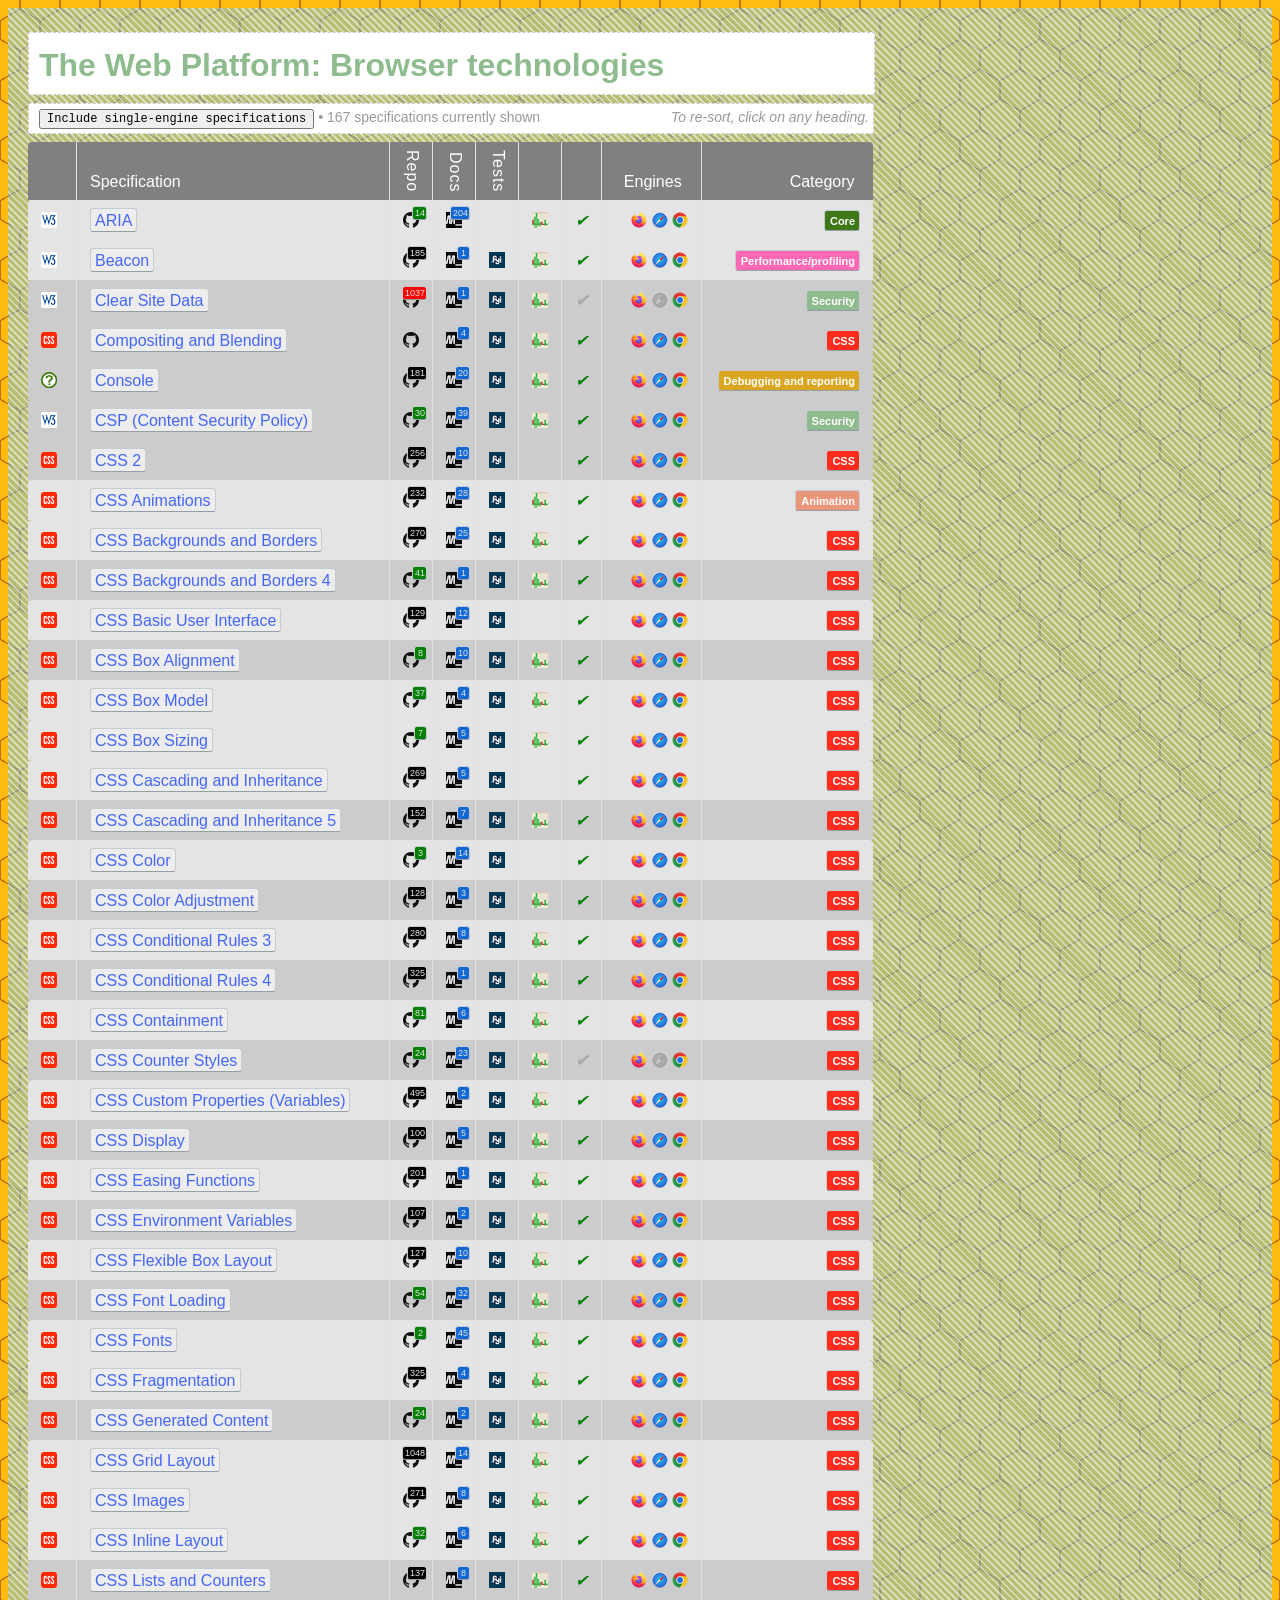
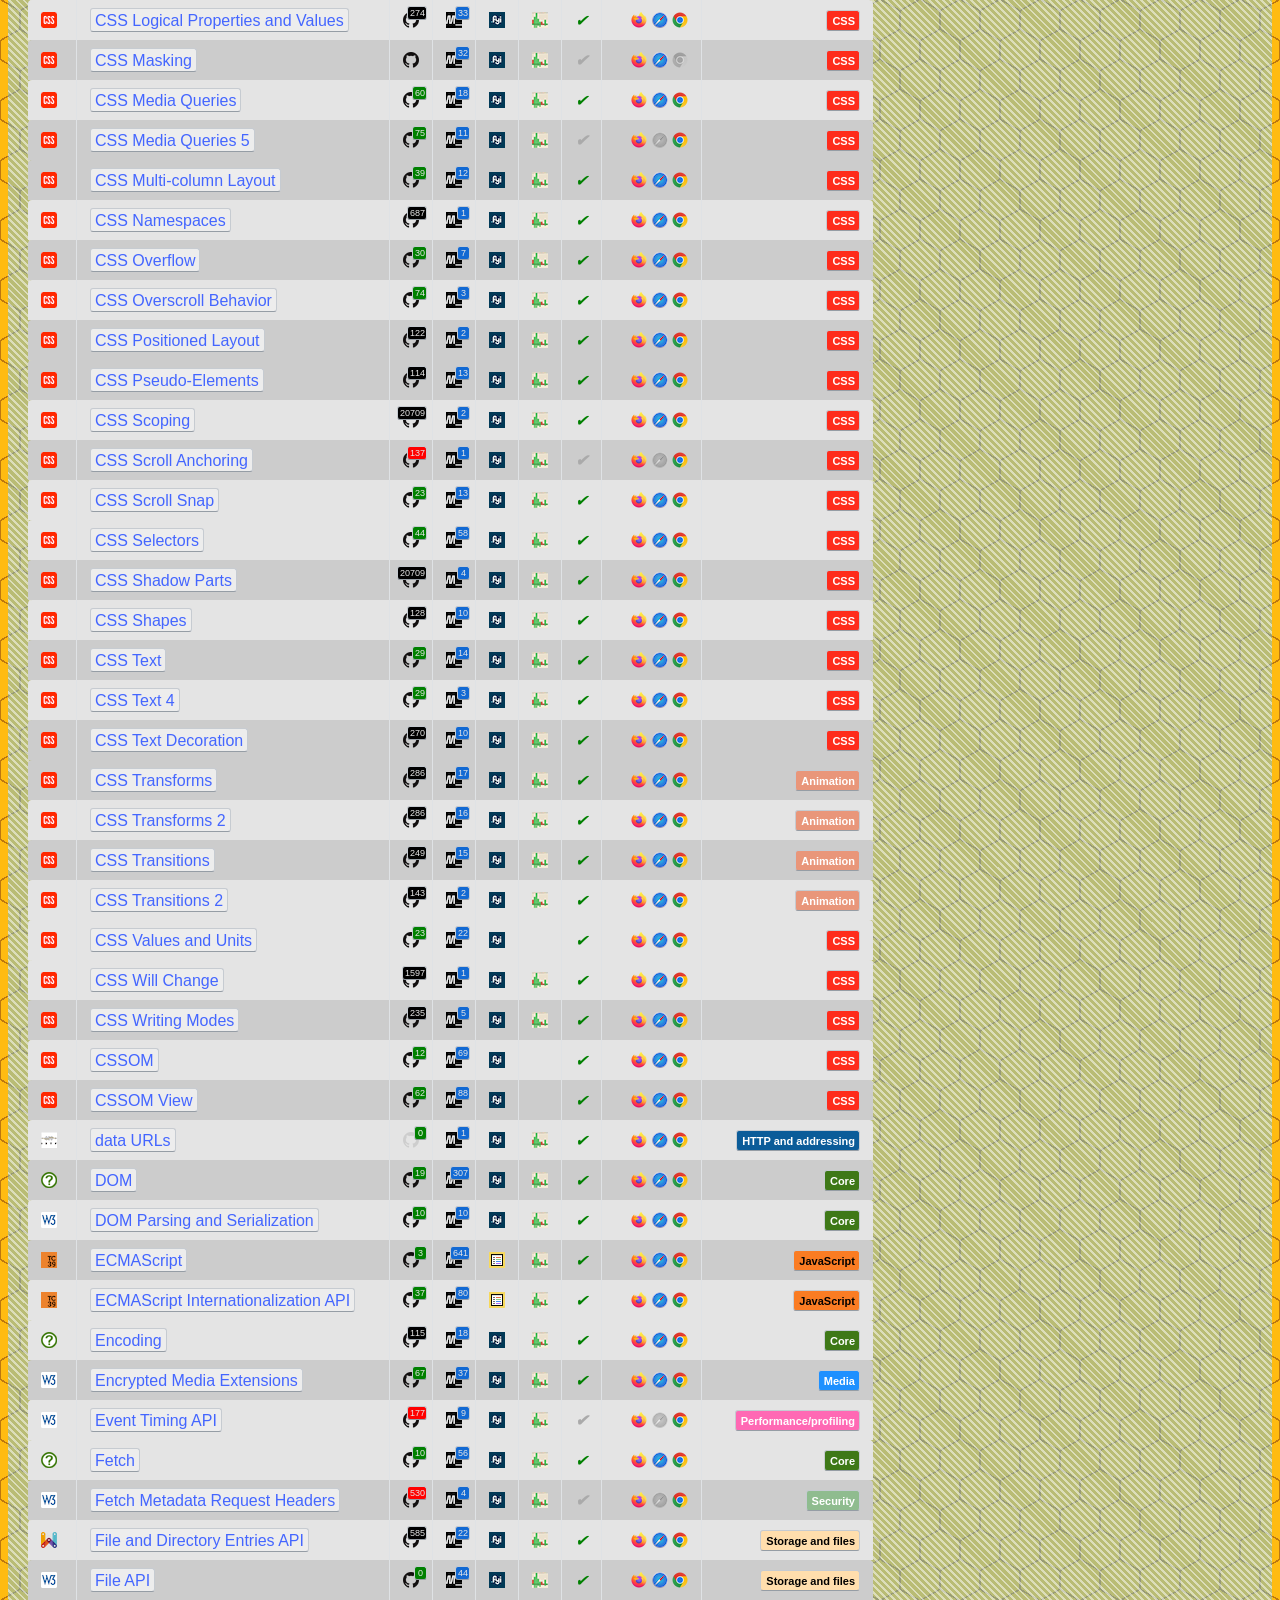
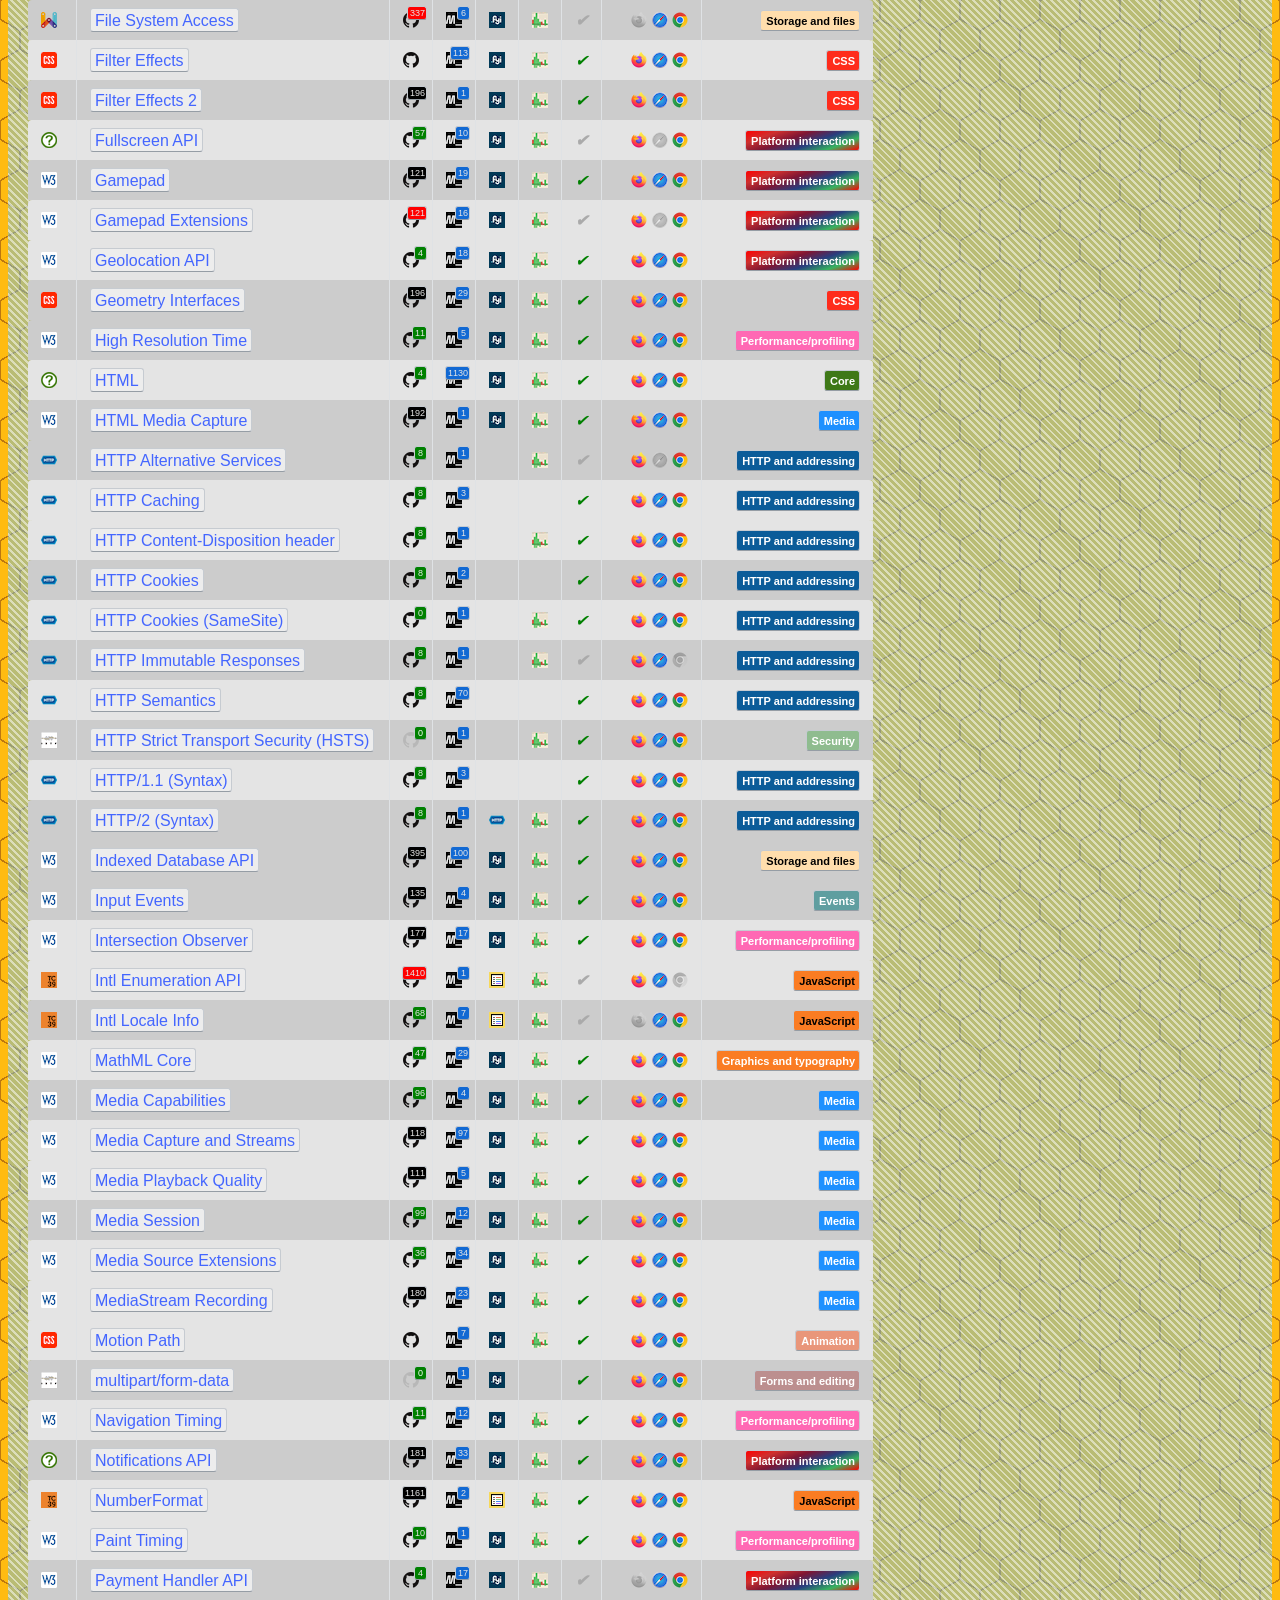
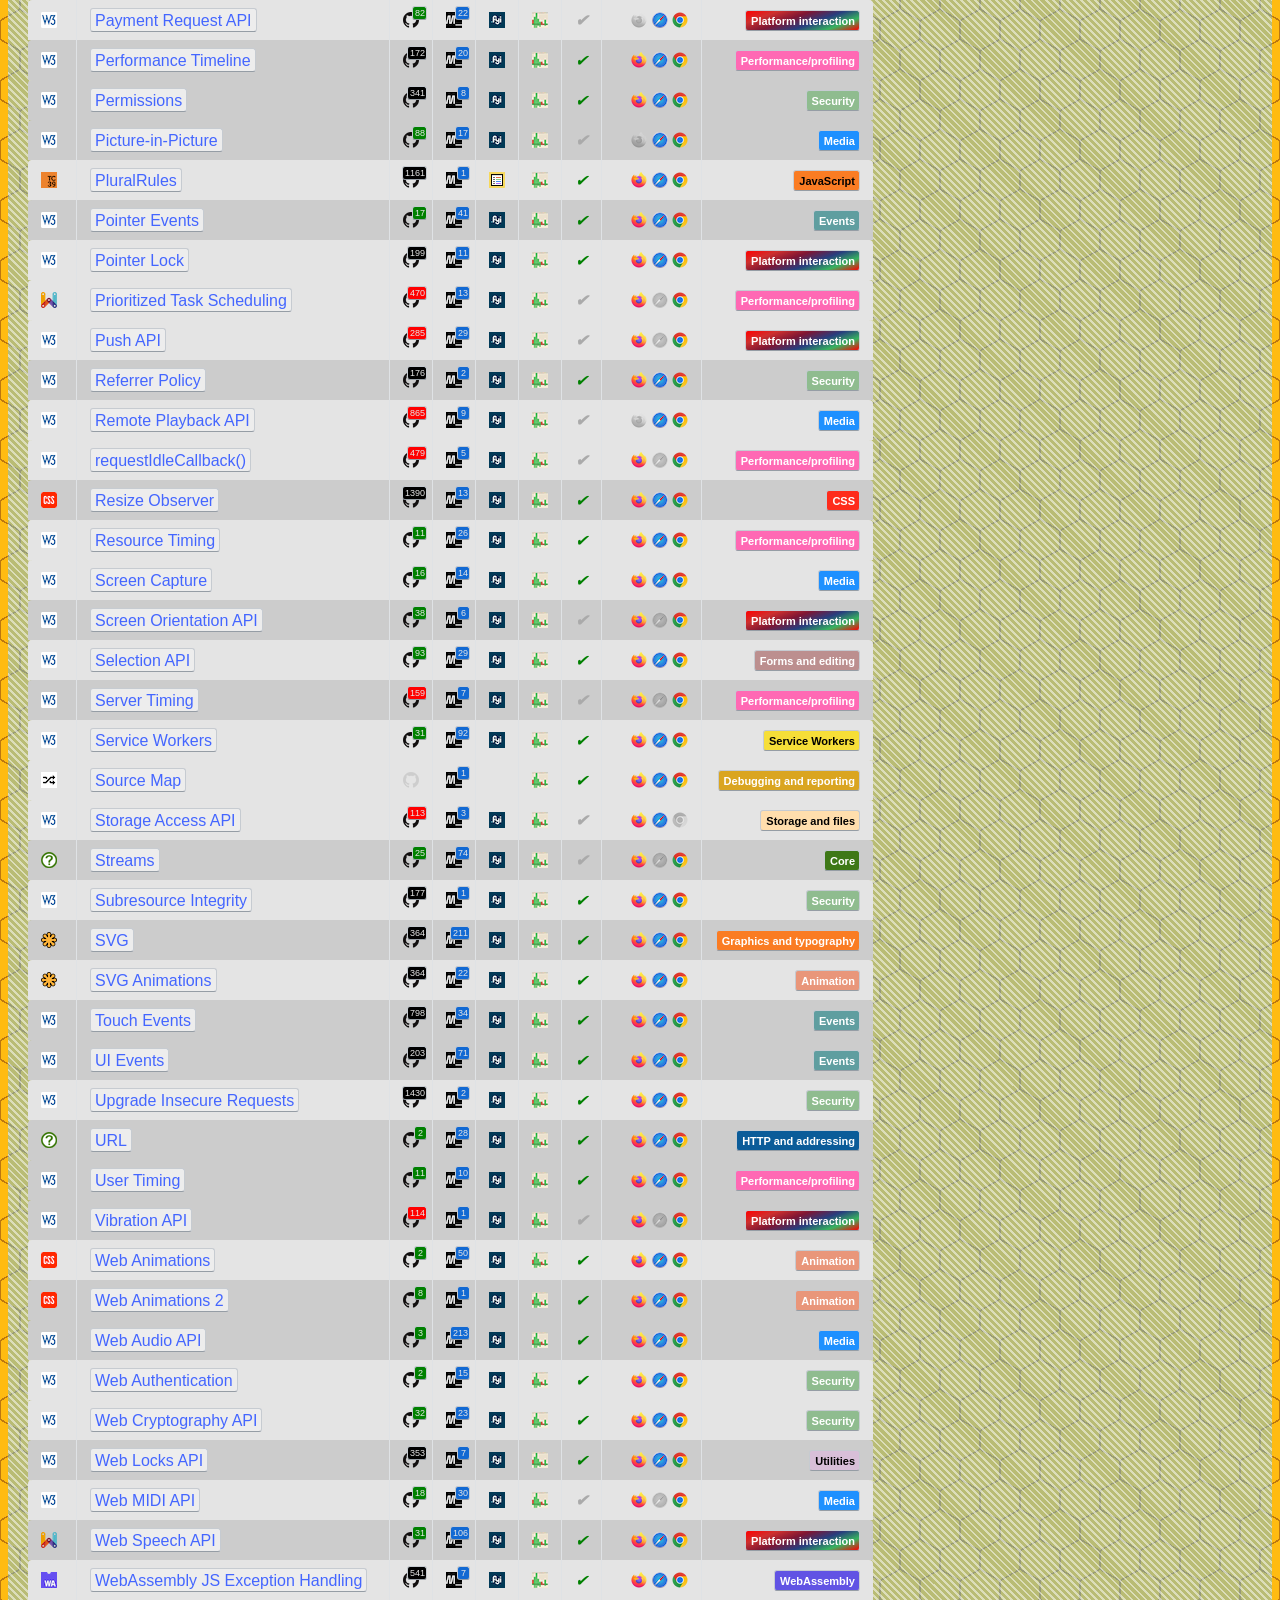
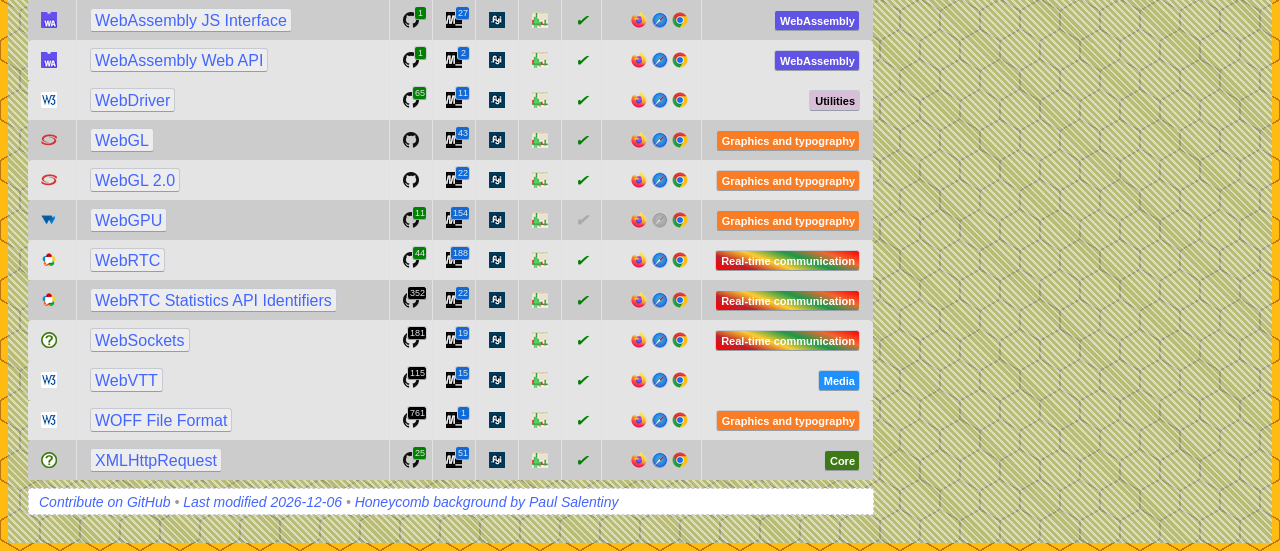
==== commit 91363a34: "Update https://html-now.github.io/" ====
--- a/index.html
+++ b/index.html
@@ -7,268 +7,268 @@
 <table class=sortable>
 <thead><tr><th><th>Specification<th><span>Repo</span><th><span>Docs</span><th><span>Tests</span><th><th><th>Engines<th>Category
 <tbody>
-<tr class="Platforminteraction"><td><a href="https://www.w3.org/TR/" title="https://www.w3.org/TR/"><img src="images/W3C.png" alt="images/W3C"><span>images/W3C.png</span></a><td><em><a href="https://w3c.github.io/accelerometer/">Accelerometer</a></em><td><div><a href="https://github.com/w3c/accelerometer/" title="https://github.com/w3c/accelerometer/ (last updated 119 days ago)"><img src="images/GitHub.png" alt="GitHub"></a><em class="red"><a href="https://github.com/w3c/accelerometer/" title="https://github.com/w3c/accelerometer/ (last updated 119 days ago)">119</a></em></div><td><div> <a href="https://developer.mozilla.org/en-US/docs/Web/API/Accelerometer" title="https://developer.mozilla.org/en-US/docs/Web/API/Accelerometer"><img src="images/MDN.png" alt=MDN></a><em><a href="https://w3c.github.io/mdn-spec-links/mdn.html?url=https://w3c.github.io/accelerometer/&overview=https://developer.mozilla.org/en-US/docs/Web/API/Accelerometer" title="MDN has 10 articles related to this specification.">10</a></em></div><td><a href="https://wpt.fyi/results/accelerometer" title="https://wpt.fyi/results/accelerometer"><img src="images/WPT.png" alt="images/WPT"></a><span>https://wpt.fyi/results/accelerometer</span><td><a href="https://caniuse.com/accelerometer" title="https://caniuse.com/accelerometer (blink only)"><img src="images/CanIUse.png" alt="CanIUse"></a><span>caniuse</span><td><a href="https://w3c.github.io/mdn-spec-links/less-than-2.html?spec=accelerometer"><s title="This specification is implemented in blink only.">⚠</s> </a><td> <a href="https://mozilla.github.io/standards-positions/" title="https://mozilla.github.io/standards-positions/"><img class="no" src="images/Gecko.png" alt="Gecko: no"></a> <a href="https://webkit.org/status/" title="https://webkit.org/status/"><img class="no" src="images/WebKit.png" alt="WebKit: no"></a> <a href="https://chromestatus.com/features" title="https://chromestatus.com/features"><img class="yes" src="images/Blink.png" alt="Blink: yes"></a><span>no no yes</span><td><u class=Platforminteraction title="Click to toggle between showing &#x201c;Platform interaction&#x201d; specs only, or showing all specs.">Platform interaction</u>
-<tr class="Platforminteraction"><td><a href="https://www.w3.org/TR/" title="https://www.w3.org/TR/"><img src="images/W3C.png" alt="images/W3C"><span>images/W3C.png</span></a><td><em><a href="https://w3c.github.io/ambient-light/">Ambient Light Sensor</a></em><td><div><a href="https://github.com/w3c/ambient-light/" title="https://github.com/w3c/ambient-light/ (last updated 119 days ago)"><img src="images/GitHub.png" alt="GitHub"></a><em class="red"><a href="https://github.com/w3c/ambient-light/" title="https://github.com/w3c/ambient-light/ (last updated 119 days ago)">119</a></em></div><td><div> <a href="https://developer.mozilla.org/en-US/docs/Web/API/AmbientLightSensor" title="https://developer.mozilla.org/en-US/docs/Web/API/AmbientLightSensor"><img src="images/MDN.png" alt=MDN></a><em><a href="https://w3c.github.io/mdn-spec-links/mdn.html?url=https://w3c.github.io/ambient-light/&overview=https://developer.mozilla.org/en-US/docs/Web/API/AmbientLightSensor" title="MDN has 4 articles related to this specification.">4</a></em></div><td><a href="https://wpt.fyi/results/ambient-light" title="https://wpt.fyi/results/ambient-light"><img src="images/WPT.png" alt="images/WPT"></a><span>https://wpt.fyi/results/ambient-light</span><td><a href="https://caniuse.com/ambient-light" title="https://caniuse.com/ambient-light (no conforming implementations)"><img src="images/CanIUse.png" alt="CanIUse"></a><span>caniuse</span><td><a href="https://w3c.github.io/mdn-spec-links/less-than-2.html?spec=ambient-light"><s title="This specification has no conforming implementations.">⚠</s> </a><td> <a href="https://mozilla.github.io/standards-positions/" title="https://mozilla.github.io/standards-positions/"><img class="no" src="images/Gecko.png" alt="Gecko: no"></a> <a href="https://webkit.org/status/" title="https://webkit.org/status/"><img class="no" src="images/WebKit.png" alt="WebKit: no"></a> <a href="https://chromestatus.com/features" title="https://chromestatus.com/features"><img class="no" src="images/Blink.png" alt="Blink: no"></a><span>no no no</span><td><u class=Platforminteraction title="Click to toggle between showing &#x201c;Platform interaction&#x201d; specs only, or showing all specs.">Platform interaction</u>
-<tr class="Core"><td><a href="https://www.w3.org/TR/" title="https://www.w3.org/TR/"><img src="images/W3C.png" alt="images/W3C"><span>images/W3C.png</span></a><td><em><a href="https://w3c.github.io/aria/">ARIA</a></em><td><div><a href="https://github.com/w3c/aria/" title="https://github.com/w3c/aria/ (last updated 12 days ago)"><img src="images/GitHub.png" alt="GitHub"></a><em class="green"><a href="https://github.com/w3c/aria/" title="https://github.com/w3c/aria/ (last updated 12 days ago)">12</a></em></div><td><div> <a href="https://developer.mozilla.org/en-US/docs/Web/Accessibility/ARIA" title="https://developer.mozilla.org/en-US/docs/Web/Accessibility/ARIA"><img src="images/MDN.png" alt=MDN></a><em><a href="https://w3c.github.io/mdn-spec-links/mdn.html?url=https://w3c.github.io/aria/&overview=https://developer.mozilla.org/en-US/docs/Web/Accessibility/ARIA" title="MDN has 204 articles related to this specification.">204</a></em></div><td><td><a href="https://caniuse.com/wai-aria" title="https://caniuse.com/wai-aria (in all engines)"><img src="images/CanIUse.png" alt="CanIUse"></a><span>caniuse</span><td><a href="https://w3c.github.io/mdn-spec-links/less-than-2.html?spec=aria"><i title="This specification is implemented in in all engines.">✔</i><span>all</span></a><td> <a href="https://mozilla.github.io/standards-positions/" title="https://mozilla.github.io/standards-positions/"><img class="yes" src="images/Gecko.png" alt="Gecko: yes"></a> <a href="https://webkit.org/status/" title="https://webkit.org/status/"><img class="yes" src="images/WebKit.png" alt="WebKit: yes"></a> <a href="https://chromestatus.com/features" title="https://chromestatus.com/features"><img class="yes" src="images/Blink.png" alt="Blink: yes"></a><span>yes yes yes</span><td><u class=Core title="Click to toggle between showing &#x201c;Core&#x201d; specs only, or showing all specs.">Core</u>
-<tr class="JavaScript"><td><a href="https://tc39.es/" title="https://tc39.es/"><img src="images/TC39.png" alt="images/TC39"><span>images/TC39.png</span></a><td><em><a href="https://tc39.es/proposal-array-grouping/">Array Grouping</a></em><td><div><a href="https://github.com/tc39/proposal-array-grouping/" title="https://github.com/tc39/proposal-array-grouping/ (last updated 1136 days ago)"><img src="images/GitHub.png" alt="GitHub"></a><em class="red"><a href="https://github.com/tc39/proposal-array-grouping/" title="https://github.com/tc39/proposal-array-grouping/ (last updated 1136 days ago)">1136</a></em></div><td><div> <a href="https://developer.mozilla.org/en-US/docs/Web/JavaScript/Reference/Global_Objects/Array/group" title="https://developer.mozilla.org/en-US/docs/Web/JavaScript/Reference/Global_Objects/Array/group"><img src="images/MDN.png" alt=MDN></a><em><a href="https://w3c.github.io/mdn-spec-links/mdn.html?url=https://tc39.es/proposal-array-grouping/&overview=https://developer.mozilla.org/en-US/docs/Web/JavaScript/Reference/Global_Objects/Array/group" title="MDN has 2 articles related to this specification.">2</a></em></div><td><td><a href="https://caniuse.com/mdn-javascript_builtins_array_group" title="https://caniuse.com/mdn-javascript_builtins_array_group (gecko only)"><img src="images/CanIUse.png" alt="CanIUse"></a><span>caniuse</span><td><a href="https://w3c.github.io/mdn-spec-links/less-than-2.html?spec=proposal-array-grouping"><s title="This specification is implemented in gecko only.">⚠</s> </a><td> <a href="https://mozilla.github.io/standards-positions/" title="https://mozilla.github.io/standards-positions/"><img class="yes" src="images/Gecko.png" alt="Gecko: yes"></a> <a href="https://webkit.org/status/" title="https://webkit.org/status/"><img class="no" src="images/WebKit.png" alt="WebKit: no"></a> <a href="https://chromestatus.com/features" title="https://chromestatus.com/features"><img class="no" src="images/Blink.png" alt="Blink: no"></a><span>yes no no</span><td><u class=JavaScript title="Click to toggle between showing &#x201c;JavaScript&#x201d; specs only, or showing all specs.">JavaScript</u>
-<tr class="JavaScript"><td><a href="https://tc39.es/" title="https://tc39.es/"><img src="images/TC39.png" alt="images/TC39"><span>images/TC39.png</span></a><td><em><a href="https://tc39.es/proposal-atomics-wait-async/">Atomics.waitAsync</a></em><td><div><a href="https://github.com/tc39/proposal-atomics-wait-async/" title="https://github.com/tc39/proposal-atomics-wait-async/ (last updated 1989 days ago)"><img src="images/GitHub.png" alt="GitHub"></a><em class="red"><a href="https://github.com/tc39/proposal-atomics-wait-async/" title="https://github.com/tc39/proposal-atomics-wait-async/ (last updated 1989 days ago)">1989</a></em></div><td><div> <a href="https://developer.mozilla.org/en-US/docs/Web/JavaScript/Reference/Global_Objects/Atomics/waitAsync" title="https://developer.mozilla.org/en-US/docs/Web/JavaScript/Reference/Global_Objects/Atomics/waitAsync"><img src="images/MDN.png" alt=MDN></a><em><a href="https://w3c.github.io/mdn-spec-links/mdn.html?url=https://tc39.es/proposal-atomics-wait-async/&overview=https://developer.mozilla.org/en-US/docs/Web/JavaScript/Reference/Global_Objects/Atomics/waitAsync" title="MDN has 1 article related to this specification.">1</a></em></div><td><a href="https://test262.report/browse/built-ins/Atomics/waitAsync" title="https://test262.report/browse/built-ins/Atomics/waitAsync"><img src="images/Test262.png" alt="images/Test262"></a><span>https://test262.report/browse/built-ins/Atomics/waitAsync</span><td><a href="https://caniuse.com/mdn-javascript_builtins_atomics_waitasync" title="https://caniuse.com/mdn-javascript_builtins_atomics_waitasync (blink only)"><img src="images/CanIUse.png" alt="CanIUse"></a><span>caniuse</span><td><a href="https://w3c.github.io/mdn-spec-links/less-than-2.html?spec=proposal-atomics-wait-async"><s title="This specification is implemented in blink only.">⚠</s> </a><td> <a href="https://mozilla.github.io/standards-positions/" title="https://mozilla.github.io/standards-positions/"><img class="no" src="images/Gecko.png" alt="Gecko: no"></a> <a href="https://webkit.org/status/" title="https://webkit.org/status/"><img class="no" src="images/WebKit.png" alt="WebKit: no"></a> <a href="https://chromestatus.com/features" title="https://chromestatus.com/features"><img class="yes" src="images/Blink.png" alt="Blink: yes"></a><span>no no yes</span><td><u class=JavaScript title="Click to toggle between showing &#x201c;JavaScript&#x201d; specs only, or showing all specs.">JavaScript</u>
-<tr class="Media"><td><a href="https://www.w3.org/TR/" title="https://www.w3.org/TR/"><img src="images/W3C.png" alt="images/W3C"><span>images/W3C.png</span></a><td><em><a href="https://w3c.github.io/mediacapture-output/">Audio Output Devices API</a></em><td><div><a href="https://github.com/w3c/mediacapture-output/" title="https://github.com/w3c/mediacapture-output/ (last updated 336 days ago)"><img src="images/GitHub.png" alt="GitHub"></a><em class="red"><a href="https://github.com/w3c/mediacapture-output/" title="https://github.com/w3c/mediacapture-output/ (last updated 336 days ago)">336</a></em></div><td><div> <a href="https://developer.mozilla.org/en-US/docs/Web/API/MediaDevices/selectAudioOutput" title="https://developer.mozilla.org/en-US/docs/Web/API/MediaDevices/selectAudioOutput"><img src="images/MDN.png" alt=MDN></a><em><a href="https://w3c.github.io/mdn-spec-links/mdn.html?url=https://w3c.github.io/mediacapture-output/&overview=https://developer.mozilla.org/en-US/docs/Web/API/MediaDevices/selectAudioOutput" title="MDN has 4 articles related to this specification.">4</a></em></div><td><a href="https://wpt.fyi/results/audio-output" title="https://wpt.fyi/results/audio-output"><img src="images/WPT.png" alt="images/WPT"></a><span>https://wpt.fyi/results/audio-output</span><td><a href="https://caniuse.com/mdn-api_mediadevices_selectaudiooutput" title="https://caniuse.com/mdn-api_mediadevices_selectaudiooutput (no conforming implementations)"><img src="images/CanIUse.png" alt="CanIUse"></a><span>caniuse</span><td><a href="https://w3c.github.io/mdn-spec-links/less-than-2.html?spec=audio-output"><s title="This specification has no conforming implementations.">⚠</s> </a><td> <a href="https://mozilla.github.io/standards-positions/" title="https://mozilla.github.io/standards-positions/"><img class="no" src="images/Gecko.png" alt="Gecko: no"></a> <a href="https://webkit.org/status/" title="https://webkit.org/status/"><img class="no" src="images/WebKit.png" alt="WebKit: no"></a> <a href="https://chromestatus.com/features" title="https://chromestatus.com/features"><img class="no" src="images/Blink.png" alt="Blink: no"></a><span>no no no</span><td><u class=Media title="Click to toggle between showing &#x201c;Media&#x201d; specs only, or showing all specs.">Media</u>
-<tr class="ServiceWorkers"><td><a href="https://wicg.io/" title="https://wicg.io/"><img src="images/WICG.png" alt="images/WICG"><span>images/WICG.png</span></a><td><em><a href="https://wicg.github.io/background-fetch/">Background Fetch</a></em><td><div><a href="https://github.com/wicg/background-fetch/" title="https://github.com/wicg/background-fetch/ (last updated 1968 days ago)"><img src="images/GitHub.png" alt="GitHub"></a><em class="red"><a href="https://github.com/wicg/background-fetch/" title="https://github.com/wicg/background-fetch/ (last updated 1968 days ago)">1968</a></em></div><td><div> <a href="https://developer.mozilla.org/en-US/docs/Web/API/Background_Fetch_API" title="https://developer.mozilla.org/en-US/docs/Web/API/Background_Fetch_API"><img src="images/MDN.png" alt=MDN></a><em><a href="https://w3c.github.io/mdn-spec-links/mdn.html?url=https://wicg.github.io/background-fetch/&overview=https://developer.mozilla.org/en-US/docs/Web/API/Background_Fetch_API" title="MDN has 31 articles related to this specification.">31</a></em></div><td><a href="https://wpt.fyi/results/background-fetch" title="https://wpt.fyi/results/background-fetch"><img src="images/WPT.png" alt="images/WPT"></a><span>https://wpt.fyi/results/background-fetch</span><td><a href="https://caniuse.com/mdn-api_backgroundfetchmanager" title="https://caniuse.com/mdn-api_backgroundfetchmanager (blink only)"><img src="images/CanIUse.png" alt="CanIUse"></a><span>caniuse</span><td><a href="https://w3c.github.io/mdn-spec-links/less-than-2.html?spec=background-fetch"><s title="This specification is implemented in blink only.">⚠</s> </a><td> <a href="https://mozilla.github.io/standards-positions/" title="https://mozilla.github.io/standards-positions/"><img class="no" src="images/Gecko.png" alt="Gecko: no"></a> <a href="https://webkit.org/status/" title="https://webkit.org/status/"><img class="no" src="images/WebKit.png" alt="WebKit: no"></a> <a href="https://chromestatus.com/features" title="https://chromestatus.com/features"><img class="yes" src="images/Blink.png" alt="Blink: yes"></a><span>no no yes</span><td><u class=ServiceWorkers title="Click to toggle between showing &#x201c;Service Workers&#x201d; specs only, or showing all specs.">Service Workers</u>
-<tr class="ServiceWorkers"><td><a href="https://wicg.io/" title="https://wicg.io/"><img src="images/WICG.png" alt="images/WICG"><span>images/WICG.png</span></a><td><em><a href="https://wicg.github.io/background-sync/spec/">Background Synchronization</a></em><td><div><a href="https://github.com/wicg/background-sync/spec/" title="https://github.com/wicg/background-sync/spec/ (last updated 1763 days ago)"><img src="images/GitHub.png" alt="GitHub"></a><em class="red"><a href="https://github.com/wicg/background-sync/spec/" title="https://github.com/wicg/background-sync/spec/ (last updated 1763 days ago)">1763</a></em></div><td><div> <a href="https://developer.mozilla.org/en-US/docs/Web/API/Background_Synchronization_API" title="https://developer.mozilla.org/en-US/docs/Web/API/Background_Synchronization_API"><img src="images/MDN.png" alt=MDN></a><em><a href="https://w3c.github.io/mdn-spec-links/mdn.html?url=https://wicg.github.io/background-sync/spec/&overview=https://developer.mozilla.org/en-US/docs/Web/API/Background_Synchronization_API" title="MDN has 9 articles related to this specification.">9</a></em></div><td><a href="https://wpt.fyi/results/BackgroundSync" title="https://wpt.fyi/results/BackgroundSync"><img src="images/WPT.png" alt="images/WPT"></a><span>https://wpt.fyi/results/BackgroundSync</span><td><a href="https://caniuse.com/background-sync" title="https://caniuse.com/background-sync (blink only)"><img src="images/CanIUse.png" alt="CanIUse"></a><span>caniuse</span><td><a href="https://w3c.github.io/mdn-spec-links/less-than-2.html?spec=background-sync"><s title="This specification is implemented in blink only.">⚠</s> </a><td> <a href="https://mozilla.github.io/standards-positions/" title="https://mozilla.github.io/standards-positions/"><img class="no" src="images/Gecko.png" alt="Gecko: no"></a> <a href="https://webkit.org/status/" title="https://webkit.org/status/"><img class="no" src="images/WebKit.png" alt="WebKit: no"></a> <a href="https://chromestatus.com/features" title="https://chromestatus.com/features"><img class="yes" src="images/Blink.png" alt="Blink: yes"></a><span>no no yes</span><td><u class=ServiceWorkers title="Click to toggle between showing &#x201c;Service Workers&#x201d; specs only, or showing all specs.">Service Workers</u>
-<tr class="Platforminteraction"><td><a href="https://www.w3.org/TR/" title="https://www.w3.org/TR/"><img src="images/W3C.png" alt="images/W3C"><span>images/W3C.png</span></a><td><em><a href="https://w3c.github.io/badging/">Badging API</a></em><td><div><a href="https://github.com/w3c/badging/" title="https://github.com/w3c/badging/ (last updated 136 days ago)"><img src="images/GitHub.png" alt="GitHub"></a><em class="red"><a href="https://github.com/w3c/badging/" title="https://github.com/w3c/badging/ (last updated 136 days ago)">136</a></em></div><td><div> <a href="https://developer.mozilla.org/en-US/docs/Web/API/Badging_API" title="https://developer.mozilla.org/en-US/docs/Web/API/Badging_API"><img src="images/MDN.png" alt=MDN></a><em><a href="https://w3c.github.io/mdn-spec-links/mdn.html?url=https://w3c.github.io/badging/&overview=https://developer.mozilla.org/en-US/docs/Web/API/Badging_API" title="MDN has 2 articles related to this specification.">2</a></em></div><td><a href="https://wpt.fyi/results/badging" title="https://wpt.fyi/results/badging"><img src="images/WPT.png" alt="images/WPT"></a><span>https://wpt.fyi/results/badging</span><td><a href="https://caniuse.com/mdn-api_navigator_setappbadge" title="https://caniuse.com/mdn-api_navigator_setappbadge (blink only)"><img src="images/CanIUse.png" alt="CanIUse"></a><span>caniuse</span><td><a href="https://w3c.github.io/mdn-spec-links/less-than-2.html?spec=badging"><s title="This specification is implemented in blink only.">⚠</s> </a><td> <a href="https://mozilla.github.io/standards-positions/" title="https://mozilla.github.io/standards-positions/"><img class="no" src="images/Gecko.png" alt="Gecko: no"></a> <a href="https://webkit.org/status/" title="https://webkit.org/status/"><img class="no" src="images/WebKit.png" alt="WebKit: no"></a> <a href="https://chromestatus.com/features" title="https://chromestatus.com/features"><img class="yes" src="images/Blink.png" alt="Blink: yes"></a><span>no no yes</span><td><u class=Platforminteraction title="Click to toggle between showing &#x201c;Platform interaction&#x201d; specs only, or showing all specs.">Platform interaction</u>
-<tr class="Platforminteraction"><td><a href="https://www.w3.org/TR/" title="https://www.w3.org/TR/"><img src="images/W3C.png" alt="images/W3C"><span>images/W3C.png</span></a><td><em><a href="https://w3c.github.io/battery/">Battery Status API</a></em><td><div><a href="https://github.com/w3c/battery/" title="https://github.com/w3c/battery/ (last updated 220 days ago)"><img src="images/GitHub.png" alt="GitHub"></a><em class="red"><a href="https://github.com/w3c/battery/" title="https://github.com/w3c/battery/ (last updated 220 days ago)">220</a></em></div><td><div> <a href="https://developer.mozilla.org/en-US/docs/Web/API/Battery_Status_API" title="https://developer.mozilla.org/en-US/docs/Web/API/Battery_Status_API"><img src="images/MDN.png" alt=MDN></a><em><a href="https://w3c.github.io/mdn-spec-links/mdn.html?url=https://w3c.github.io/battery/&overview=https://developer.mozilla.org/en-US/docs/Web/API/Battery_Status_API" title="MDN has 15 articles related to this specification.">15</a></em></div><td><a href="https://wpt.fyi/results/battery" title="https://wpt.fyi/results/battery"><img src="images/WPT.png" alt="images/WPT"></a><span>https://wpt.fyi/results/battery</span><td><a href="https://caniuse.com/battery-status" title="https://caniuse.com/battery-status (blink only)"><img src="images/CanIUse.png" alt="CanIUse"></a><span>caniuse</span><td><a href="https://w3c.github.io/mdn-spec-links/less-than-2.html?spec=battery"><s title="This specification is implemented in blink only.">⚠</s> </a><td> <a href="https://mozilla.github.io/standards-positions/" title="https://mozilla.github.io/standards-positions/"><img class="no" src="images/Gecko.png" alt="Gecko: no"></a> <a href="https://webkit.org/status/" title="https://webkit.org/status/"><img class="no" src="images/WebKit.png" alt="WebKit: no"></a> <a href="https://chromestatus.com/features" title="https://chromestatus.com/features"><img class="yes" src="images/Blink.png" alt="Blink: yes"></a><span>no no yes</span><td><u class=Platforminteraction title="Click to toggle between showing &#x201c;Platform interaction&#x201d; specs only, or showing all specs.">Platform interaction</u>
-<tr class="Performanceprofiling"><td><a href="https://www.w3.org/TR/" title="https://www.w3.org/TR/"><img src="images/W3C.png" alt="images/W3C"><span>images/W3C.png</span></a><td><em><a href="https://w3c.github.io/beacon/">Beacon</a></em><td><div><a href="https://github.com/w3c/beacon/" title="https://github.com/w3c/beacon/ (last updated 183 days ago)"><img src="images/GitHub.png" alt="GitHub"></a><em class="normal"><a href="https://github.com/w3c/beacon/" title="https://github.com/w3c/beacon/ (last updated 183 days ago)">183</a></em></div><td><div> <a href="https://developer.mozilla.org/en-US/docs/Web/API/Beacon_API" title="https://developer.mozilla.org/en-US/docs/Web/API/Beacon_API"><img src="images/MDN.png" alt=MDN></a><em><a href="https://w3c.github.io/mdn-spec-links/mdn.html?url=https://w3c.github.io/beacon/&overview=https://developer.mozilla.org/en-US/docs/Web/API/Beacon_API" title="MDN has 1 article related to this specification.">1</a></em></div><td><a href="https://wpt.fyi/results/beacon" title="https://wpt.fyi/results/beacon"><img src="images/WPT.png" alt="images/WPT"></a><span>https://wpt.fyi/results/beacon</span><td><a href="https://caniuse.com/beacon" title="https://caniuse.com/beacon (in all engines)"><img src="images/CanIUse.png" alt="CanIUse"></a><span>caniuse</span><td><a href="https://w3c.github.io/mdn-spec-links/less-than-2.html?spec=beacon"><i title="This specification is implemented in in all engines.">✔</i><span>all</span></a><td> <a href="https://mozilla.github.io/standards-positions/" title="https://mozilla.github.io/standards-positions/"><img class="yes" src="images/Gecko.png" alt="Gecko: yes"></a> <a href="https://webkit.org/status/" title="https://webkit.org/status/"><img class="yes" src="images/WebKit.png" alt="WebKit: yes"></a> <a href="https://chromestatus.com/features" title="https://chromestatus.com/features"><img class="yes" src="images/Blink.png" alt="Blink: yes"></a><span>yes yes yes</span><td><u class=Performanceprofiling title="Click to toggle between showing &#x201c;Performance/profiling&#x201d; specs only, or showing all specs.">Performance/profiling</u>
-<tr class="Security"><td><a href="https://www.w3.org/TR/" title="https://www.w3.org/TR/"><img src="images/W3C.png" alt="images/W3C"><span>images/W3C.png</span></a><td><em><a href="https://w3c.github.io/webappsec-clear-site-data/">Clear Site Data</a></em><td><div><a href="https://github.com/w3c/webappsec-clear-site-data/" title="https://github.com/w3c/webappsec-clear-site-data/ (last updated 1035 days ago)"><img src="images/GitHub.png" alt="GitHub"></a><em class="red"><a href="https://github.com/w3c/webappsec-clear-site-data/" title="https://github.com/w3c/webappsec-clear-site-data/ (last updated 1035 days ago)">1035</a></em></div><td><div> <a href="https://developer.mozilla.org/en-US/docs/Web/HTTP/Headers/Clear-Site-Data" title="https://developer.mozilla.org/en-US/docs/Web/HTTP/Headers/Clear-Site-Data"><img src="images/MDN.png" alt=MDN></a><em><a href="https://w3c.github.io/mdn-spec-links/mdn.html?url=https://w3c.github.io/webappsec-clear-site-data/&overview=https://developer.mozilla.org/en-US/docs/Web/HTTP/Headers/Clear-Site-Data" title="MDN has 1 article related to this specification.">1</a></em></div><td><a href="https://wpt.fyi/results/clear-site-data" title="https://wpt.fyi/results/clear-site-data"><img src="images/WPT.png" alt="images/WPT"></a><span>https://wpt.fyi/results/clear-site-data</span><td><a href="https://caniuse.com/?search=clear-site-data" title="https://caniuse.com/?search=clear-site-data (gecko and blink only)"><img src="images/CanIUse.png" alt="CanIUse"></a><span>caniuse</span><td><a href="https://w3c.github.io/mdn-spec-links/less-than-2.html?spec=clear-site-data"><b title="This specification is implemented in gecko and blink only.">✔</b><span>two</span></a><td> <a href="https://mozilla.github.io/standards-positions/" title="https://mozilla.github.io/standards-positions/"><img class="yes" src="images/Gecko.png" alt="Gecko: yes"></a> <a href="https://webkit.org/status/" title="https://webkit.org/status/"><img class="no" src="images/WebKit.png" alt="WebKit: no"></a> <a href="https://chromestatus.com/features" title="https://chromestatus.com/features"><img class="yes" src="images/Blink.png" alt="Blink: yes"></a><span>yes no yes</span><td><u class=Security title="Click to toggle between showing &#x201c;Security&#x201d; specs only, or showing all specs.">Security</u>
-<tr class="Platforminteraction"><td><a href="https://www.w3.org/TR/" title="https://www.w3.org/TR/"><img src="images/W3C.png" alt="images/W3C"><span>images/W3C.png</span></a><td><em><a href="https://w3c.github.io/clipboard-apis/">Clipboard API and events</a></em><td><div><a href="https://github.com/w3c/clipboard-apis/" title="https://github.com/w3c/clipboard-apis/ (last updated 78 days ago)"><img src="images/GitHub.png" alt="GitHub"></a><em class="green"><a href="https://github.com/w3c/clipboard-apis/" title="https://github.com/w3c/clipboard-apis/ (last updated 78 days ago)">78</a></em></div><td><div> <a href="https://developer.mozilla.org/en-US/docs/Web/API/Clipboard_API" title="https://developer.mozilla.org/en-US/docs/Web/API/Clipboard_API"><img src="images/MDN.png" alt=MDN></a><em><a href="https://w3c.github.io/mdn-spec-links/mdn.html?url=https://w3c.github.io/clipboard-apis/&overview=https://developer.mozilla.org/en-US/docs/Web/API/Clipboard_API" title="MDN has 17 articles related to this specification.">17</a></em></div><td><a href="https://wpt.fyi/results/clipboard-apis" title="https://wpt.fyi/results/clipboard-apis"><img src="images/WPT.png" alt="images/WPT"></a><span>https://wpt.fyi/results/clipboard-apis</span><td><a href="https://caniuse.com/async-clipboard" title="https://caniuse.com/async-clipboard (blink only)"><img src="images/CanIUse.png" alt="CanIUse"></a><span>caniuse</span><td><a href="https://w3c.github.io/mdn-spec-links/less-than-2.html?spec=clipboard-apis"><s title="This specification is implemented in blink only.">⚠</s> </a><td> <a href="https://mozilla.github.io/standards-positions/" title="https://mozilla.github.io/standards-positions/"><img class="no" src="images/Gecko.png" alt="Gecko: no"></a> <a href="https://webkit.org/status/" title="https://webkit.org/status/"><img class="no" src="images/WebKit.png" alt="WebKit: no"></a> <a href="https://chromestatus.com/features" title="https://chromestatus.com/features"><img class="yes" src="images/Blink.png" alt="Blink: yes"></a><span>no no yes</span><td><u class=Platforminteraction title="Click to toggle between showing &#x201c;Platform interaction&#x201d; specs only, or showing all specs.">Platform interaction</u>
+<tr class="Platforminteraction"><td><a href="https://www.w3.org/TR/" title="https://www.w3.org/TR/"><img src="images/W3C.png" alt="images/W3C"><span>images/W3C.png</span></a><td><em><a href="https://w3c.github.io/accelerometer/">Accelerometer</a></em><td><div><a href="https://github.com/w3c/accelerometer/" title="https://github.com/w3c/accelerometer/ (last updated 121 days ago)"><img src="images/GitHub.png" alt="GitHub"></a><em class="red"><a href="https://github.com/w3c/accelerometer/" title="https://github.com/w3c/accelerometer/ (last updated 121 days ago)">121</a></em></div><td><div> <a href="https://developer.mozilla.org/en-US/docs/Web/API/Accelerometer" title="https://developer.mozilla.org/en-US/docs/Web/API/Accelerometer"><img src="images/MDN.png" alt=MDN></a><em><a href="https://w3c.github.io/mdn-spec-links/mdn.html?url=https://w3c.github.io/accelerometer/&overview=https://developer.mozilla.org/en-US/docs/Web/API/Accelerometer" title="MDN has 10 articles related to this specification.">10</a></em></div><td><a href="https://wpt.fyi/results/accelerometer" title="https://wpt.fyi/results/accelerometer"><img src="images/WPT.png" alt="images/WPT"></a><span>https://wpt.fyi/results/accelerometer</span><td><a href="https://caniuse.com/accelerometer" title="https://caniuse.com/accelerometer (blink only)"><img src="images/CanIUse.png" alt="CanIUse"></a><span>caniuse</span><td><a href="https://w3c.github.io/mdn-spec-links/less-than-2.html?spec=accelerometer"><s title="This specification is implemented in blink only.">⚠</s> </a><td> <a href="https://mozilla.github.io/standards-positions/" title="https://mozilla.github.io/standards-positions/"><img class="no" src="images/Gecko.png" alt="Gecko: no"></a> <a href="https://webkit.org/status/" title="https://webkit.org/status/"><img class="no" src="images/WebKit.png" alt="WebKit: no"></a> <a href="https://chromestatus.com/features" title="https://chromestatus.com/features"><img class="yes" src="images/Blink.png" alt="Blink: yes"></a><span>no no yes</span><td><u class=Platforminteraction title="Click to toggle between showing &#x201c;Platform interaction&#x201d; specs only, or showing all specs.">Platform interaction</u>
+<tr class="Platforminteraction"><td><a href="https://www.w3.org/TR/" title="https://www.w3.org/TR/"><img src="images/W3C.png" alt="images/W3C"><span>images/W3C.png</span></a><td><em><a href="https://w3c.github.io/ambient-light/">Ambient Light Sensor</a></em><td><div><a href="https://github.com/w3c/ambient-light/" title="https://github.com/w3c/ambient-light/ (last updated 121 days ago)"><img src="images/GitHub.png" alt="GitHub"></a><em class="red"><a href="https://github.com/w3c/ambient-light/" title="https://github.com/w3c/ambient-light/ (last updated 121 days ago)">121</a></em></div><td><div> <a href="https://developer.mozilla.org/en-US/docs/Web/API/AmbientLightSensor" title="https://developer.mozilla.org/en-US/docs/Web/API/AmbientLightSensor"><img src="images/MDN.png" alt=MDN></a><em><a href="https://w3c.github.io/mdn-spec-links/mdn.html?url=https://w3c.github.io/ambient-light/&overview=https://developer.mozilla.org/en-US/docs/Web/API/AmbientLightSensor" title="MDN has 4 articles related to this specification.">4</a></em></div><td><a href="https://wpt.fyi/results/ambient-light" title="https://wpt.fyi/results/ambient-light"><img src="images/WPT.png" alt="images/WPT"></a><span>https://wpt.fyi/results/ambient-light</span><td><a href="https://caniuse.com/ambient-light" title="https://caniuse.com/ambient-light (no conforming implementations)"><img src="images/CanIUse.png" alt="CanIUse"></a><span>caniuse</span><td><a href="https://w3c.github.io/mdn-spec-links/less-than-2.html?spec=ambient-light"><s title="This specification has no conforming implementations.">⚠</s> </a><td> <a href="https://mozilla.github.io/standards-positions/" title="https://mozilla.github.io/standards-positions/"><img class="no" src="images/Gecko.png" alt="Gecko: no"></a> <a href="https://webkit.org/status/" title="https://webkit.org/status/"><img class="no" src="images/WebKit.png" alt="WebKit: no"></a> <a href="https://chromestatus.com/features" title="https://chromestatus.com/features"><img class="no" src="images/Blink.png" alt="Blink: no"></a><span>no no no</span><td><u class=Platforminteraction title="Click to toggle between showing &#x201c;Platform interaction&#x201d; specs only, or showing all specs.">Platform interaction</u>
+<tr class="Core"><td><a href="https://www.w3.org/TR/" title="https://www.w3.org/TR/"><img src="images/W3C.png" alt="images/W3C"><span>images/W3C.png</span></a><td><em><a href="https://w3c.github.io/aria/">ARIA</a></em><td><div><a href="https://github.com/w3c/aria/" title="https://github.com/w3c/aria/ (last updated 14 days ago)"><img src="images/GitHub.png" alt="GitHub"></a><em class="green"><a href="https://github.com/w3c/aria/" title="https://github.com/w3c/aria/ (last updated 14 days ago)">14</a></em></div><td><div> <a href="https://developer.mozilla.org/en-US/docs/Web/Accessibility/ARIA" title="https://developer.mozilla.org/en-US/docs/Web/Accessibility/ARIA"><img src="images/MDN.png" alt=MDN></a><em><a href="https://w3c.github.io/mdn-spec-links/mdn.html?url=https://w3c.github.io/aria/&overview=https://developer.mozilla.org/en-US/docs/Web/Accessibility/ARIA" title="MDN has 204 articles related to this specification.">204</a></em></div><td><td><a href="https://caniuse.com/wai-aria" title="https://caniuse.com/wai-aria (in all engines)"><img src="images/CanIUse.png" alt="CanIUse"></a><span>caniuse</span><td><a href="https://w3c.github.io/mdn-spec-links/less-than-2.html?spec=aria"><i title="This specification is implemented in in all engines.">✔</i><span>all</span></a><td> <a href="https://mozilla.github.io/standards-positions/" title="https://mozilla.github.io/standards-positions/"><img class="yes" src="images/Gecko.png" alt="Gecko: yes"></a> <a href="https://webkit.org/status/" title="https://webkit.org/status/"><img class="yes" src="images/WebKit.png" alt="WebKit: yes"></a> <a href="https://chromestatus.com/features" title="https://chromestatus.com/features"><img class="yes" src="images/Blink.png" alt="Blink: yes"></a><span>yes yes yes</span><td><u class=Core title="Click to toggle between showing &#x201c;Core&#x201d; specs only, or showing all specs.">Core</u>
+<tr class="JavaScript"><td><a href="https://tc39.es/" title="https://tc39.es/"><img src="images/TC39.png" alt="images/TC39"><span>images/TC39.png</span></a><td><em><a href="https://tc39.es/proposal-array-grouping/">Array Grouping</a></em><td><div><a href="https://github.com/tc39/proposal-array-grouping/" title="https://github.com/tc39/proposal-array-grouping/ (last updated 1138 days ago)"><img src="images/GitHub.png" alt="GitHub"></a><em class="red"><a href="https://github.com/tc39/proposal-array-grouping/" title="https://github.com/tc39/proposal-array-grouping/ (last updated 1138 days ago)">1138</a></em></div><td><div> <a href="https://developer.mozilla.org/en-US/docs/Web/JavaScript/Reference/Global_Objects/Array/group" title="https://developer.mozilla.org/en-US/docs/Web/JavaScript/Reference/Global_Objects/Array/group"><img src="images/MDN.png" alt=MDN></a><em><a href="https://w3c.github.io/mdn-spec-links/mdn.html?url=https://tc39.es/proposal-array-grouping/&overview=https://developer.mozilla.org/en-US/docs/Web/JavaScript/Reference/Global_Objects/Array/group" title="MDN has 2 articles related to this specification.">2</a></em></div><td><td><a href="https://caniuse.com/mdn-javascript_builtins_array_group" title="https://caniuse.com/mdn-javascript_builtins_array_group (gecko only)"><img src="images/CanIUse.png" alt="CanIUse"></a><span>caniuse</span><td><a href="https://w3c.github.io/mdn-spec-links/less-than-2.html?spec=proposal-array-grouping"><s title="This specification is implemented in gecko only.">⚠</s> </a><td> <a href="https://mozilla.github.io/standards-positions/" title="https://mozilla.github.io/standards-positions/"><img class="yes" src="images/Gecko.png" alt="Gecko: yes"></a> <a href="https://webkit.org/status/" title="https://webkit.org/status/"><img class="no" src="images/WebKit.png" alt="WebKit: no"></a> <a href="https://chromestatus.com/features" title="https://chromestatus.com/features"><img class="no" src="images/Blink.png" alt="Blink: no"></a><span>yes no no</span><td><u class=JavaScript title="Click to toggle between showing &#x201c;JavaScript&#x201d; specs only, or showing all specs.">JavaScript</u>
+<tr class="JavaScript"><td><a href="https://tc39.es/" title="https://tc39.es/"><img src="images/TC39.png" alt="images/TC39"><span>images/TC39.png</span></a><td><em><a href="https://tc39.es/proposal-atomics-wait-async/">Atomics.waitAsync</a></em><td><div><a href="https://github.com/tc39/proposal-atomics-wait-async/" title="https://github.com/tc39/proposal-atomics-wait-async/ (last updated 1991 days ago)"><img src="images/GitHub.png" alt="GitHub"></a><em class="red"><a href="https://github.com/tc39/proposal-atomics-wait-async/" title="https://github.com/tc39/proposal-atomics-wait-async/ (last updated 1991 days ago)">1991</a></em></div><td><div> <a href="https://developer.mozilla.org/en-US/docs/Web/JavaScript/Reference/Global_Objects/Atomics/waitAsync" title="https://developer.mozilla.org/en-US/docs/Web/JavaScript/Reference/Global_Objects/Atomics/waitAsync"><img src="images/MDN.png" alt=MDN></a><em><a href="https://w3c.github.io/mdn-spec-links/mdn.html?url=https://tc39.es/proposal-atomics-wait-async/&overview=https://developer.mozilla.org/en-US/docs/Web/JavaScript/Reference/Global_Objects/Atomics/waitAsync" title="MDN has 1 article related to this specification.">1</a></em></div><td><a href="https://test262.report/browse/built-ins/Atomics/waitAsync" title="https://test262.report/browse/built-ins/Atomics/waitAsync"><img src="images/Test262.png" alt="images/Test262"></a><span>https://test262.report/browse/built-ins/Atomics/waitAsync</span><td><a href="https://caniuse.com/mdn-javascript_builtins_atomics_waitasync" title="https://caniuse.com/mdn-javascript_builtins_atomics_waitasync (blink only)"><img src="images/CanIUse.png" alt="CanIUse"></a><span>caniuse</span><td><a href="https://w3c.github.io/mdn-spec-links/less-than-2.html?spec=proposal-atomics-wait-async"><s title="This specification is implemented in blink only.">⚠</s> </a><td> <a href="https://mozilla.github.io/standards-positions/" title="https://mozilla.github.io/standards-positions/"><img class="no" src="images/Gecko.png" alt="Gecko: no"></a> <a href="https://webkit.org/status/" title="https://webkit.org/status/"><img class="no" src="images/WebKit.png" alt="WebKit: no"></a> <a href="https://chromestatus.com/features" title="https://chromestatus.com/features"><img class="yes" src="images/Blink.png" alt="Blink: yes"></a><span>no no yes</span><td><u class=JavaScript title="Click to toggle between showing &#x201c;JavaScript&#x201d; specs only, or showing all specs.">JavaScript</u>
+<tr class="Media"><td><a href="https://www.w3.org/TR/" title="https://www.w3.org/TR/"><img src="images/W3C.png" alt="images/W3C"><span>images/W3C.png</span></a><td><em><a href="https://w3c.github.io/mediacapture-output/">Audio Output Devices API</a></em><td><div><a href="https://github.com/w3c/mediacapture-output/" title="https://github.com/w3c/mediacapture-output/ (last updated 338 days ago)"><img src="images/GitHub.png" alt="GitHub"></a><em class="red"><a href="https://github.com/w3c/mediacapture-output/" title="https://github.com/w3c/mediacapture-output/ (last updated 338 days ago)">338</a></em></div><td><div> <a href="https://developer.mozilla.org/en-US/docs/Web/API/MediaDevices/selectAudioOutput" title="https://developer.mozilla.org/en-US/docs/Web/API/MediaDevices/selectAudioOutput"><img src="images/MDN.png" alt=MDN></a><em><a href="https://w3c.github.io/mdn-spec-links/mdn.html?url=https://w3c.github.io/mediacapture-output/&overview=https://developer.mozilla.org/en-US/docs/Web/API/MediaDevices/selectAudioOutput" title="MDN has 4 articles related to this specification.">4</a></em></div><td><a href="https://wpt.fyi/results/audio-output" title="https://wpt.fyi/results/audio-output"><img src="images/WPT.png" alt="images/WPT"></a><span>https://wpt.fyi/results/audio-output</span><td><a href="https://caniuse.com/mdn-api_mediadevices_selectaudiooutput" title="https://caniuse.com/mdn-api_mediadevices_selectaudiooutput (no conforming implementations)"><img src="images/CanIUse.png" alt="CanIUse"></a><span>caniuse</span><td><a href="https://w3c.github.io/mdn-spec-links/less-than-2.html?spec=audio-output"><s title="This specification has no conforming implementations.">⚠</s> </a><td> <a href="https://mozilla.github.io/standards-positions/" title="https://mozilla.github.io/standards-positions/"><img class="no" src="images/Gecko.png" alt="Gecko: no"></a> <a href="https://webkit.org/status/" title="https://webkit.org/status/"><img class="no" src="images/WebKit.png" alt="WebKit: no"></a> <a href="https://chromestatus.com/features" title="https://chromestatus.com/features"><img class="no" src="images/Blink.png" alt="Blink: no"></a><span>no no no</span><td><u class=Media title="Click to toggle between showing &#x201c;Media&#x201d; specs only, or showing all specs.">Media</u>
+<tr class="ServiceWorkers"><td><a href="https://wicg.io/" title="https://wicg.io/"><img src="images/WICG.png" alt="images/WICG"><span>images/WICG.png</span></a><td><em><a href="https://wicg.github.io/background-fetch/">Background Fetch</a></em><td><div><a href="https://github.com/wicg/background-fetch/" title="https://github.com/wicg/background-fetch/ (last updated 1970 days ago)"><img src="images/GitHub.png" alt="GitHub"></a><em class="red"><a href="https://github.com/wicg/background-fetch/" title="https://github.com/wicg/background-fetch/ (last updated 1970 days ago)">1970</a></em></div><td><div> <a href="https://developer.mozilla.org/en-US/docs/Web/API/Background_Fetch_API" title="https://developer.mozilla.org/en-US/docs/Web/API/Background_Fetch_API"><img src="images/MDN.png" alt=MDN></a><em><a href="https://w3c.github.io/mdn-spec-links/mdn.html?url=https://wicg.github.io/background-fetch/&overview=https://developer.mozilla.org/en-US/docs/Web/API/Background_Fetch_API" title="MDN has 31 articles related to this specification.">31</a></em></div><td><a href="https://wpt.fyi/results/background-fetch" title="https://wpt.fyi/results/background-fetch"><img src="images/WPT.png" alt="images/WPT"></a><span>https://wpt.fyi/results/background-fetch</span><td><a href="https://caniuse.com/mdn-api_backgroundfetchmanager" title="https://caniuse.com/mdn-api_backgroundfetchmanager (blink only)"><img src="images/CanIUse.png" alt="CanIUse"></a><span>caniuse</span><td><a href="https://w3c.github.io/mdn-spec-links/less-than-2.html?spec=background-fetch"><s title="This specification is implemented in blink only.">⚠</s> </a><td> <a href="https://mozilla.github.io/standards-positions/" title="https://mozilla.github.io/standards-positions/"><img class="no" src="images/Gecko.png" alt="Gecko: no"></a> <a href="https://webkit.org/status/" title="https://webkit.org/status/"><img class="no" src="images/WebKit.png" alt="WebKit: no"></a> <a href="https://chromestatus.com/features" title="https://chromestatus.com/features"><img class="yes" src="images/Blink.png" alt="Blink: yes"></a><span>no no yes</span><td><u class=ServiceWorkers title="Click to toggle between showing &#x201c;Service Workers&#x201d; specs only, or showing all specs.">Service Workers</u>
+<tr class="ServiceWorkers"><td><a href="https://wicg.io/" title="https://wicg.io/"><img src="images/WICG.png" alt="images/WICG"><span>images/WICG.png</span></a><td><em><a href="https://wicg.github.io/background-sync/spec/">Background Synchronization</a></em><td><div><a href="https://github.com/wicg/background-sync/spec/" title="https://github.com/wicg/background-sync/spec/ (last updated 1765 days ago)"><img src="images/GitHub.png" alt="GitHub"></a><em class="red"><a href="https://github.com/wicg/background-sync/spec/" title="https://github.com/wicg/background-sync/spec/ (last updated 1765 days ago)">1765</a></em></div><td><div> <a href="https://developer.mozilla.org/en-US/docs/Web/API/Background_Synchronization_API" title="https://developer.mozilla.org/en-US/docs/Web/API/Background_Synchronization_API"><img src="images/MDN.png" alt=MDN></a><em><a href="https://w3c.github.io/mdn-spec-links/mdn.html?url=https://wicg.github.io/background-sync/spec/&overview=https://developer.mozilla.org/en-US/docs/Web/API/Background_Synchronization_API" title="MDN has 9 articles related to this specification.">9</a></em></div><td><a href="https://wpt.fyi/results/BackgroundSync" title="https://wpt.fyi/results/BackgroundSync"><img src="images/WPT.png" alt="images/WPT"></a><span>https://wpt.fyi/results/BackgroundSync</span><td><a href="https://caniuse.com/background-sync" title="https://caniuse.com/background-sync (blink only)"><img src="images/CanIUse.png" alt="CanIUse"></a><span>caniuse</span><td><a href="https://w3c.github.io/mdn-spec-links/less-than-2.html?spec=background-sync"><s title="This specification is implemented in blink only.">⚠</s> </a><td> <a href="https://mozilla.github.io/standards-positions/" title="https://mozilla.github.io/standards-positions/"><img class="no" src="images/Gecko.png" alt="Gecko: no"></a> <a href="https://webkit.org/status/" title="https://webkit.org/status/"><img class="no" src="images/WebKit.png" alt="WebKit: no"></a> <a href="https://chromestatus.com/features" title="https://chromestatus.com/features"><img class="yes" src="images/Blink.png" alt="Blink: yes"></a><span>no no yes</span><td><u class=ServiceWorkers title="Click to toggle between showing &#x201c;Service Workers&#x201d; specs only, or showing all specs.">Service Workers</u>
+<tr class="Platforminteraction"><td><a href="https://www.w3.org/TR/" title="https://www.w3.org/TR/"><img src="images/W3C.png" alt="images/W3C"><span>images/W3C.png</span></a><td><em><a href="https://w3c.github.io/badging/">Badging API</a></em><td><div><a href="https://github.com/w3c/badging/" title="https://github.com/w3c/badging/ (last updated 138 days ago)"><img src="images/GitHub.png" alt="GitHub"></a><em class="red"><a href="https://github.com/w3c/badging/" title="https://github.com/w3c/badging/ (last updated 138 days ago)">138</a></em></div><td><div> <a href="https://developer.mozilla.org/en-US/docs/Web/API/Badging_API" title="https://developer.mozilla.org/en-US/docs/Web/API/Badging_API"><img src="images/MDN.png" alt=MDN></a><em><a href="https://w3c.github.io/mdn-spec-links/mdn.html?url=https://w3c.github.io/badging/&overview=https://developer.mozilla.org/en-US/docs/Web/API/Badging_API" title="MDN has 2 articles related to this specification.">2</a></em></div><td><a href="https://wpt.fyi/results/badging" title="https://wpt.fyi/results/badging"><img src="images/WPT.png" alt="images/WPT"></a><span>https://wpt.fyi/results/badging</span><td><a href="https://caniuse.com/mdn-api_navigator_setappbadge" title="https://caniuse.com/mdn-api_navigator_setappbadge (blink only)"><img src="images/CanIUse.png" alt="CanIUse"></a><span>caniuse</span><td><a href="https://w3c.github.io/mdn-spec-links/less-than-2.html?spec=badging"><s title="This specification is implemented in blink only.">⚠</s> </a><td> <a href="https://mozilla.github.io/standards-positions/" title="https://mozilla.github.io/standards-positions/"><img class="no" src="images/Gecko.png" alt="Gecko: no"></a> <a href="https://webkit.org/status/" title="https://webkit.org/status/"><img class="no" src="images/WebKit.png" alt="WebKit: no"></a> <a href="https://chromestatus.com/features" title="https://chromestatus.com/features"><img class="yes" src="images/Blink.png" alt="Blink: yes"></a><span>no no yes</span><td><u class=Platforminteraction title="Click to toggle between showing &#x201c;Platform interaction&#x201d; specs only, or showing all specs.">Platform interaction</u>
+<tr class="Platforminteraction"><td><a href="https://www.w3.org/TR/" title="https://www.w3.org/TR/"><img src="images/W3C.png" alt="images/W3C"><span>images/W3C.png</span></a><td><em><a href="https://w3c.github.io/battery/">Battery Status API</a></em><td><div><a href="https://github.com/w3c/battery/" title="https://github.com/w3c/battery/ (last updated 222 days ago)"><img src="images/GitHub.png" alt="GitHub"></a><em class="red"><a href="https://github.com/w3c/battery/" title="https://github.com/w3c/battery/ (last updated 222 days ago)">222</a></em></div><td><div> <a href="https://developer.mozilla.org/en-US/docs/Web/API/Battery_Status_API" title="https://developer.mozilla.org/en-US/docs/Web/API/Battery_Status_API"><img src="images/MDN.png" alt=MDN></a><em><a href="https://w3c.github.io/mdn-spec-links/mdn.html?url=https://w3c.github.io/battery/&overview=https://developer.mozilla.org/en-US/docs/Web/API/Battery_Status_API" title="MDN has 15 articles related to this specification.">15</a></em></div><td><a href="https://wpt.fyi/results/battery" title="https://wpt.fyi/results/battery"><img src="images/WPT.png" alt="images/WPT"></a><span>https://wpt.fyi/results/battery</span><td><a href="https://caniuse.com/battery-status" title="https://caniuse.com/battery-status (blink only)"><img src="images/CanIUse.png" alt="CanIUse"></a><span>caniuse</span><td><a href="https://w3c.github.io/mdn-spec-links/less-than-2.html?spec=battery"><s title="This specification is implemented in blink only.">⚠</s> </a><td> <a href="https://mozilla.github.io/standards-positions/" title="https://mozilla.github.io/standards-positions/"><img class="no" src="images/Gecko.png" alt="Gecko: no"></a> <a href="https://webkit.org/status/" title="https://webkit.org/status/"><img class="no" src="images/WebKit.png" alt="WebKit: no"></a> <a href="https://chromestatus.com/features" title="https://chromestatus.com/features"><img class="yes" src="images/Blink.png" alt="Blink: yes"></a><span>no no yes</span><td><u class=Platforminteraction title="Click to toggle between showing &#x201c;Platform interaction&#x201d; specs only, or showing all specs.">Platform interaction</u>
+<tr class="Performanceprofiling"><td><a href="https://www.w3.org/TR/" title="https://www.w3.org/TR/"><img src="images/W3C.png" alt="images/W3C"><span>images/W3C.png</span></a><td><em><a href="https://w3c.github.io/beacon/">Beacon</a></em><td><div><a href="https://github.com/w3c/beacon/" title="https://github.com/w3c/beacon/ (last updated 185 days ago)"><img src="images/GitHub.png" alt="GitHub"></a><em class="normal"><a href="https://github.com/w3c/beacon/" title="https://github.com/w3c/beacon/ (last updated 185 days ago)">185</a></em></div><td><div> <a href="https://developer.mozilla.org/en-US/docs/Web/API/Beacon_API" title="https://developer.mozilla.org/en-US/docs/Web/API/Beacon_API"><img src="images/MDN.png" alt=MDN></a><em><a href="https://w3c.github.io/mdn-spec-links/mdn.html?url=https://w3c.github.io/beacon/&overview=https://developer.mozilla.org/en-US/docs/Web/API/Beacon_API" title="MDN has 1 article related to this specification.">1</a></em></div><td><a href="https://wpt.fyi/results/beacon" title="https://wpt.fyi/results/beacon"><img src="images/WPT.png" alt="images/WPT"></a><span>https://wpt.fyi/results/beacon</span><td><a href="https://caniuse.com/beacon" title="https://caniuse.com/beacon (in all engines)"><img src="images/CanIUse.png" alt="CanIUse"></a><span>caniuse</span><td><a href="https://w3c.github.io/mdn-spec-links/less-than-2.html?spec=beacon"><i title="This specification is implemented in in all engines.">✔</i><span>all</span></a><td> <a href="https://mozilla.github.io/standards-positions/" title="https://mozilla.github.io/standards-positions/"><img class="yes" src="images/Gecko.png" alt="Gecko: yes"></a> <a href="https://webkit.org/status/" title="https://webkit.org/status/"><img class="yes" src="images/WebKit.png" alt="WebKit: yes"></a> <a href="https://chromestatus.com/features" title="https://chromestatus.com/features"><img class="yes" src="images/Blink.png" alt="Blink: yes"></a><span>yes yes yes</span><td><u class=Performanceprofiling title="Click to toggle between showing &#x201c;Performance/profiling&#x201d; specs only, or showing all specs.">Performance/profiling</u>
+<tr class="Security"><td><a href="https://www.w3.org/TR/" title="https://www.w3.org/TR/"><img src="images/W3C.png" alt="images/W3C"><span>images/W3C.png</span></a><td><em><a href="https://w3c.github.io/webappsec-clear-site-data/">Clear Site Data</a></em><td><div><a href="https://github.com/w3c/webappsec-clear-site-data/" title="https://github.com/w3c/webappsec-clear-site-data/ (last updated 1037 days ago)"><img src="images/GitHub.png" alt="GitHub"></a><em class="red"><a href="https://github.com/w3c/webappsec-clear-site-data/" title="https://github.com/w3c/webappsec-clear-site-data/ (last updated 1037 days ago)">1037</a></em></div><td><div> <a href="https://developer.mozilla.org/en-US/docs/Web/HTTP/Headers/Clear-Site-Data" title="https://developer.mozilla.org/en-US/docs/Web/HTTP/Headers/Clear-Site-Data"><img src="images/MDN.png" alt=MDN></a><em><a href="https://w3c.github.io/mdn-spec-links/mdn.html?url=https://w3c.github.io/webappsec-clear-site-data/&overview=https://developer.mozilla.org/en-US/docs/Web/HTTP/Headers/Clear-Site-Data" title="MDN has 1 article related to this specification.">1</a></em></div><td><a href="https://wpt.fyi/results/clear-site-data" title="https://wpt.fyi/results/clear-site-data"><img src="images/WPT.png" alt="images/WPT"></a><span>https://wpt.fyi/results/clear-site-data</span><td><a href="https://caniuse.com/?search=clear-site-data" title="https://caniuse.com/?search=clear-site-data (gecko and blink only)"><img src="images/CanIUse.png" alt="CanIUse"></a><span>caniuse</span><td><a href="https://w3c.github.io/mdn-spec-links/less-than-2.html?spec=clear-site-data"><b title="This specification is implemented in gecko and blink only.">✔</b><span>two</span></a><td> <a href="https://mozilla.github.io/standards-positions/" title="https://mozilla.github.io/standards-positions/"><img class="yes" src="images/Gecko.png" alt="Gecko: yes"></a> <a href="https://webkit.org/status/" title="https://webkit.org/status/"><img class="no" src="images/WebKit.png" alt="WebKit: no"></a> <a href="https://chromestatus.com/features" title="https://chromestatus.com/features"><img class="yes" src="images/Blink.png" alt="Blink: yes"></a><span>yes no yes</span><td><u class=Security title="Click to toggle between showing &#x201c;Security&#x201d; specs only, or showing all specs.">Security</u>
+<tr class="Platforminteraction"><td><a href="https://www.w3.org/TR/" title="https://www.w3.org/TR/"><img src="images/W3C.png" alt="images/W3C"><span>images/W3C.png</span></a><td><em><a href="https://w3c.github.io/clipboard-apis/">Clipboard API and events</a></em><td><div><a href="https://github.com/w3c/clipboard-apis/" title="https://github.com/w3c/clipboard-apis/ (last updated 80 days ago)"><img src="images/GitHub.png" alt="GitHub"></a><em class="green"><a href="https://github.com/w3c/clipboard-apis/" title="https://github.com/w3c/clipboard-apis/ (last updated 80 days ago)">80</a></em></div><td><div> <a href="https://developer.mozilla.org/en-US/docs/Web/API/Clipboard_API" title="https://developer.mozilla.org/en-US/docs/Web/API/Clipboard_API"><img src="images/MDN.png" alt=MDN></a><em><a href="https://w3c.github.io/mdn-spec-links/mdn.html?url=https://w3c.github.io/clipboard-apis/&overview=https://developer.mozilla.org/en-US/docs/Web/API/Clipboard_API" title="MDN has 17 articles related to this specification.">17</a></em></div><td><a href="https://wpt.fyi/results/clipboard-apis" title="https://wpt.fyi/results/clipboard-apis"><img src="images/WPT.png" alt="images/WPT"></a><span>https://wpt.fyi/results/clipboard-apis</span><td><a href="https://caniuse.com/async-clipboard" title="https://caniuse.com/async-clipboard (blink only)"><img src="images/CanIUse.png" alt="CanIUse"></a><span>caniuse</span><td><a href="https://w3c.github.io/mdn-spec-links/less-than-2.html?spec=clipboard-apis"><s title="This specification is implemented in blink only.">⚠</s> </a><td> <a href="https://mozilla.github.io/standards-positions/" title="https://mozilla.github.io/standards-positions/"><img class="no" src="images/Gecko.png" alt="Gecko: no"></a> <a href="https://webkit.org/status/" title="https://webkit.org/status/"><img class="no" src="images/WebKit.png" alt="WebKit: no"></a> <a href="https://chromestatus.com/features" title="https://chromestatus.com/features"><img class="yes" src="images/Blink.png" alt="Blink: yes"></a><span>no no yes</span><td><u class=Platforminteraction title="Click to toggle between showing &#x201c;Platform interaction&#x201d; specs only, or showing all specs.">Platform interaction</u>
 <tr class="CSS"><td><a href="https://drafts.fxtf.org/" title="https://drafts.fxtf.org/"><img src="images/CSSWG.png" alt="images/CSSWG"><span>images/CSSWG.png</span></a><td><em><a href="https://drafts.fxtf.org/compositing/">Compositing and Blending</a></em><td><div><a href="https://github.com/w3c/fxtf-drafts/" title="https://github.com/w3c/fxtf-drafts/ "><img src="images/GitHub.png" alt="GitHub"></a><span>no date available</span></div><td><div> <a href="https://developer.mozilla.org/en-US/docs/Web/CSS/Compositing_and_Blending" title="https://developer.mozilla.org/en-US/docs/Web/CSS/Compositing_and_Blending"><img src="images/MDN.png" alt=MDN></a><em><a href="https://w3c.github.io/mdn-spec-links/mdn.html?url=https://drafts.fxtf.org/compositing/&overview=https://developer.mozilla.org/en-US/docs/Web/CSS/Compositing_and_Blending" title="MDN has 4 articles related to this specification.">4</a></em></div><td><a href="https://wpt.fyi/results/css/compositing" title="https://wpt.fyi/results/css/compositing"><img src="images/WPT.png" alt="images/WPT"></a><span>https://wpt.fyi/results/css/compositing</span><td><a href="https://caniuse.com/?search=blend-mode" title="https://caniuse.com/?search=blend-mode (in all engines)"><img src="images/CanIUse.png" alt="CanIUse"></a><span>caniuse</span><td><a href="https://w3c.github.io/mdn-spec-links/less-than-2.html?spec=compositing"><i title="This specification is implemented in in all engines.">✔</i><span>all</span></a><td> <a href="https://mozilla.github.io/standards-positions/" title="https://mozilla.github.io/standards-positions/"><img class="yes" src="images/Gecko.png" alt="Gecko: yes"></a> <a href="https://webkit.org/status/" title="https://webkit.org/status/"><img class="yes" src="images/WebKit.png" alt="WebKit: yes"></a> <a href="https://chromestatus.com/features" title="https://chromestatus.com/features"><img class="yes" src="images/Blink.png" alt="Blink: yes"></a><span>yes yes yes</span><td><u class=CSS title="Click to toggle between showing &#x201c;CSS&#x201d; specs only, or showing all specs.">CSS</u>
-<tr class="Utilities"><td><a href="https://wicg.io/" title="https://wicg.io/"><img src="images/WICG.png" alt="images/WICG"><span>images/WICG.png</span></a><td><em><a href="https://wicg.github.io/compression/">Compression Streams</a></em><td><div><a href="https://github.com/wicg/compression/" title="https://github.com/wicg/compression/ (last updated 29 days ago)"><img src="images/GitHub.png" alt="GitHub"></a><em class="green"><a href="https://github.com/wicg/compression/" title="https://github.com/wicg/compression/ (last updated 29 days ago)">29</a></em></div><td><div> <a href="https://developer.mozilla.org/en-US/docs/Web/API/Compression_Streams_API" title="https://developer.mozilla.org/en-US/docs/Web/API/Compression_Streams_API"><img src="images/MDN.png" alt=MDN></a><em><a href="https://w3c.github.io/mdn-spec-links/mdn.html?url=https://wicg.github.io/compression/&overview=https://developer.mozilla.org/en-US/docs/Web/API/Compression_Streams_API" title="MDN has 4 articles related to this specification.">4</a></em></div><td><a href="https://wpt.fyi/results/compression" title="https://wpt.fyi/results/compression"><img src="images/WPT.png" alt="images/WPT"></a><span>https://wpt.fyi/results/compression</span><td><a href="https://caniuse.com/mdn-api_compressionstream" title="https://caniuse.com/mdn-api_compressionstream (blink only)"><img src="images/CanIUse.png" alt="CanIUse"></a><span>caniuse</span><td><a href="https://w3c.github.io/mdn-spec-links/less-than-2.html?spec=compression"><s title="This specification is implemented in blink only.">⚠</s> </a><td> <a href="https://mozilla.github.io/standards-positions/" title="https://mozilla.github.io/standards-positions/"><img class="no" src="images/Gecko.png" alt="Gecko: no"></a> <a href="https://webkit.org/status/" title="https://webkit.org/status/"><img class="no" src="images/WebKit.png" alt="WebKit: no"></a> <a href="https://chromestatus.com/features" title="https://chromestatus.com/features"><img class="yes" src="images/Blink.png" alt="Blink: yes"></a><span>no no yes</span><td><u class=Utilities title="Click to toggle between showing &#x201c;Utilities&#x201d; specs only, or showing all specs.">Utilities</u>
-<tr class="Debuggingandreporting"><td><a href="https://spec.whatwg.org/" title="https://spec.whatwg.org/"><img src="images/WHATWG.png" alt="images/WHATWG"><span>images/WHATWG.png</span></a><td><em><a href="https://console.spec.whatwg.org/">Console</a></em><td><div><a href="https://github.com/whatwg/console/" title="https://github.com/whatwg/console/ (last updated 179 days ago)"><img src="images/GitHub.png" alt="GitHub"></a><em class="normal"><a href="https://github.com/whatwg/console/" title="https://github.com/whatwg/console/ (last updated 179 days ago)">179</a></em></div><td><div> <a href="https://developer.mozilla.org/en-US/docs/Web/API/Console_API" title="https://developer.mozilla.org/en-US/docs/Web/API/Console_API"><img src="images/MDN.png" alt=MDN></a><em><a href="https://w3c.github.io/mdn-spec-links/mdn.html?url=https://console.spec.whatwg.org/&overview=https://developer.mozilla.org/en-US/docs/Web/API/Console_API" title="MDN has 20 articles related to this specification.">20</a></em></div><td><a href="https://wpt.fyi/results/console" title="https://wpt.fyi/results/console"><img src="images/WPT.png" alt="images/WPT"></a><span>https://wpt.fyi/results/console</span><td><a href="https://caniuse.com/?search=console" title="https://caniuse.com/?search=console (in all engines)"><img src="images/CanIUse.png" alt="CanIUse"></a><span>caniuse</span><td><a href="https://w3c.github.io/mdn-spec-links/less-than-2.html?spec=console"><i title="This specification is implemented in in all engines.">✔</i><span>all</span></a><td> <a href="https://mozilla.github.io/standards-positions/" title="https://mozilla.github.io/standards-positions/"><img class="yes" src="images/Gecko.png" alt="Gecko: yes"></a> <a href="https://webkit.org/status/" title="https://webkit.org/status/"><img class="yes" src="images/WebKit.png" alt="WebKit: yes"></a> <a href="https://chromestatus.com/features" title="https://chromestatus.com/features"><img class="yes" src="images/Blink.png" alt="Blink: yes"></a><span>yes yes yes</span><td><u class=Debuggingandreporting title="Click to toggle between showing &#x201c;Debugging and reporting&#x201d; specs only, or showing all specs.">Debugging and reporting</u>
-<tr class="Platforminteraction"><td><a href="https://www.w3.org/TR/" title="https://www.w3.org/TR/"><img src="images/W3C.png" alt="images/W3C"><span>images/W3C.png</span></a><td><em><a href="https://w3c.github.io/contact-api/spec/">Contact Picker API</a></em><td><div><a href="https://github.com/w3c/contact-api/spec/" title="https://github.com/w3c/contact-api/spec/ (last updated 2 days ago)"><img src="images/GitHub.png" alt="GitHub"></a><em class="green"><a href="https://github.com/w3c/contact-api/spec/" title="https://github.com/w3c/contact-api/spec/ (last updated 2 days ago)">2</a></em></div><td><div> <a href="https://developer.mozilla.org/en-US/docs/Web/API/Contact_Picker_API" title="https://developer.mozilla.org/en-US/docs/Web/API/Contact_Picker_API"><img src="images/MDN.png" alt=MDN></a><em><a href="https://w3c.github.io/mdn-spec-links/mdn.html?url=https://w3c.github.io/contact-api/spec/&overview=https://developer.mozilla.org/en-US/docs/Web/API/Contact_Picker_API" title="MDN has 4 articles related to this specification.">4</a></em></div><td><a href="https://wpt.fyi/results/contacts" title="https://wpt.fyi/results/contacts"><img src="images/WPT.png" alt="images/WPT"></a><span>https://wpt.fyi/results/contacts</span><td><a href="https://caniuse.com/mdn-api_contactsmanager" title="https://caniuse.com/mdn-api_contactsmanager (no conforming implementations)"><img src="images/CanIUse.png" alt="CanIUse"></a><span>caniuse</span><td><a href="https://w3c.github.io/mdn-spec-links/less-than-2.html?spec=contact-api"><s title="This specification has no conforming implementations.">⚠</s> </a><td> <a href="https://mozilla.github.io/standards-positions/" title="https://mozilla.github.io/standards-positions/"><img class="no" src="images/Gecko.png" alt="Gecko: no"></a> <a href="https://webkit.org/status/" title="https://webkit.org/status/"><img class="no" src="images/WebKit.png" alt="WebKit: no"></a> <a href="https://chromestatus.com/features" title="https://chromestatus.com/features"><img class="no" src="images/Blink.png" alt="Blink: no"></a><span>no no no</span><td><u class=Platforminteraction title="Click to toggle between showing &#x201c;Platform interaction&#x201d; specs only, or showing all specs.">Platform interaction</u>
-<tr class="ServiceWorkers"><td><a href="https://wicg.io/" title="https://wicg.io/"><img src="images/WICG.png" alt="images/WICG"><span>images/WICG.png</span></a><td><em><a href="https://wicg.github.io/content-index/spec/">Content Index</a></em><td><div><a href="https://github.com/wicg/content-index/spec/" title="https://github.com/wicg/content-index/spec/ (last updated 1976 days ago)"><img src="images/GitHub.png" alt="GitHub"></a><em class="red"><a href="https://github.com/wicg/content-index/spec/" title="https://github.com/wicg/content-index/spec/ (last updated 1976 days ago)">1976</a></em></div><td><div> <a href="https://developer.mozilla.org/en-US/docs/Web/API/Content_Index_API" title="https://developer.mozilla.org/en-US/docs/Web/API/Content_Index_API"><img src="images/MDN.png" alt=MDN></a><em><a href="https://w3c.github.io/mdn-spec-links/mdn.html?url=https://wicg.github.io/content-index/spec/&overview=https://developer.mozilla.org/en-US/docs/Web/API/Content_Index_API" title="MDN has 8 articles related to this specification.">8</a></em></div><td><a href="https://wpt.fyi/results/content-index" title="https://wpt.fyi/results/content-index"><img src="images/WPT.png" alt="images/WPT"></a><span>https://wpt.fyi/results/content-index</span><td><a href="https://caniuse.com/mdn-api_contentindex" title="https://caniuse.com/mdn-api_contentindex (blink only)"><img src="images/CanIUse.png" alt="CanIUse"></a><span>caniuse</span><td><a href="https://w3c.github.io/mdn-spec-links/less-than-2.html?spec=content-index"><s title="This specification is implemented in blink only.">⚠</s> </a><td> <a href="https://mozilla.github.io/standards-positions/" title="https://mozilla.github.io/standards-positions/"><img class="no" src="images/Gecko.png" alt="Gecko: no"></a> <a href="https://webkit.org/status/" title="https://webkit.org/status/"><img class="no" src="images/WebKit.png" alt="WebKit: no"></a> <a href="https://chromestatus.com/features" title="https://chromestatus.com/features"><img class="yes" src="images/Blink.png" alt="Blink: yes"></a><span>no no yes</span><td><u class=ServiceWorkers title="Click to toggle between showing &#x201c;Service Workers&#x201d; specs only, or showing all specs.">Service Workers</u>
-<tr class="Media"><td><a href="https://wicg.io/" title="https://wicg.io/"><img src="images/WICG.png" alt="images/WICG"><span>images/WICG.png</span></a><td><em><a href="https://wicg.github.io/controls-list/">Controls List API</a></em><td><div><a href="https://github.com/wicg/controls-list/" title="https://github.com/wicg/controls-list/ (last updated 938 days ago)"><img src="images/GitHub.png" alt="GitHub"></a><em class="red"><a href="https://github.com/wicg/controls-list/" title="https://github.com/wicg/controls-list/ (last updated 938 days ago)">938</a></em></div><td><div> <a href="https://developer.mozilla.org/en-US/docs/Web/API/HTMLMediaElement/controlsList" title="https://developer.mozilla.org/en-US/docs/Web/API/HTMLMediaElement/controlsList"><img src="images/MDN.png" alt=MDN></a><em><a href="https://w3c.github.io/mdn-spec-links/mdn.html?url=https://wicg.github.io/controls-list/&overview=https://developer.mozilla.org/en-US/docs/Web/API/HTMLMediaElement/controlsList" title="MDN has 1 article related to this specification.">1</a></em></div><td><a href="https://wpt.fyi/results/html/semantics/embedded-content/media-elements/controlsList.tentative.html" title="https://wpt.fyi/results/html/semantics/embedded-content/media-elements/controlsList.tentative.html"><img src="images/WPT.png" alt="images/WPT"></a><span>https://wpt.fyi/results/html/semantics/embedded-content/media-elements/controlsList.tentative.html</span><td><a href="https://caniuse.com/mdn-api_htmlmediaelement_controlslist" title="https://caniuse.com/mdn-api_htmlmediaelement_controlslist (blink only)"><img src="images/CanIUse.png" alt="CanIUse"></a><span>caniuse</span><td><a href="https://w3c.github.io/mdn-spec-links/less-than-2.html?spec=controls-list"><s title="This specification is implemented in blink only.">⚠</s> </a><td> <a href="https://mozilla.github.io/standards-positions/" title="https://mozilla.github.io/standards-positions/"><img class="no" src="images/Gecko.png" alt="Gecko: no"></a> <a href="https://webkit.org/status/" title="https://webkit.org/status/"><img class="no" src="images/WebKit.png" alt="WebKit: no"></a> <a href="https://chromestatus.com/features" title="https://chromestatus.com/features"><img class="yes" src="images/Blink.png" alt="Blink: yes"></a><span>no no yes</span><td><u class=Media title="Click to toggle between showing &#x201c;Media&#x201d; specs only, or showing all specs.">Media</u>
+<tr class="Utilities"><td><a href="https://wicg.io/" title="https://wicg.io/"><img src="images/WICG.png" alt="images/WICG"><span>images/WICG.png</span></a><td><em><a href="https://wicg.github.io/compression/">Compression Streams</a></em><td><div><a href="https://github.com/wicg/compression/" title="https://github.com/wicg/compression/ (last updated 31 days ago)"><img src="images/GitHub.png" alt="GitHub"></a><em class="green"><a href="https://github.com/wicg/compression/" title="https://github.com/wicg/compression/ (last updated 31 days ago)">31</a></em></div><td><div> <a href="https://developer.mozilla.org/en-US/docs/Web/API/Compression_Streams_API" title="https://developer.mozilla.org/en-US/docs/Web/API/Compression_Streams_API"><img src="images/MDN.png" alt=MDN></a><em><a href="https://w3c.github.io/mdn-spec-links/mdn.html?url=https://wicg.github.io/compression/&overview=https://developer.mozilla.org/en-US/docs/Web/API/Compression_Streams_API" title="MDN has 4 articles related to this specification.">4</a></em></div><td><a href="https://wpt.fyi/results/compression" title="https://wpt.fyi/results/compression"><img src="images/WPT.png" alt="images/WPT"></a><span>https://wpt.fyi/results/compression</span><td><a href="https://caniuse.com/mdn-api_compressionstream" title="https://caniuse.com/mdn-api_compressionstream (blink only)"><img src="images/CanIUse.png" alt="CanIUse"></a><span>caniuse</span><td><a href="https://w3c.github.io/mdn-spec-links/less-than-2.html?spec=compression"><s title="This specification is implemented in blink only.">⚠</s> </a><td> <a href="https://mozilla.github.io/standards-positions/" title="https://mozilla.github.io/standards-positions/"><img class="no" src="images/Gecko.png" alt="Gecko: no"></a> <a href="https://webkit.org/status/" title="https://webkit.org/status/"><img class="no" src="images/WebKit.png" alt="WebKit: no"></a> <a href="https://chromestatus.com/features" title="https://chromestatus.com/features"><img class="yes" src="images/Blink.png" alt="Blink: yes"></a><span>no no yes</span><td><u class=Utilities title="Click to toggle between showing &#x201c;Utilities&#x201d; specs only, or showing all specs.">Utilities</u>
+<tr class="Debuggingandreporting"><td><a href="https://spec.whatwg.org/" title="https://spec.whatwg.org/"><img src="images/WHATWG.png" alt="images/WHATWG"><span>images/WHATWG.png</span></a><td><em><a href="https://console.spec.whatwg.org/">Console</a></em><td><div><a href="https://github.com/whatwg/console/" title="https://github.com/whatwg/console/ (last updated 181 days ago)"><img src="images/GitHub.png" alt="GitHub"></a><em class="normal"><a href="https://github.com/whatwg/console/" title="https://github.com/whatwg/console/ (last updated 181 days ago)">181</a></em></div><td><div> <a href="https://developer.mozilla.org/en-US/docs/Web/API/Console_API" title="https://developer.mozilla.org/en-US/docs/Web/API/Console_API"><img src="images/MDN.png" alt=MDN></a><em><a href="https://w3c.github.io/mdn-spec-links/mdn.html?url=https://console.spec.whatwg.org/&overview=https://developer.mozilla.org/en-US/docs/Web/API/Console_API" title="MDN has 20 articles related to this specification.">20</a></em></div><td><a href="https://wpt.fyi/results/console" title="https://wpt.fyi/results/console"><img src="images/WPT.png" alt="images/WPT"></a><span>https://wpt.fyi/results/console</span><td><a href="https://caniuse.com/?search=console" title="https://caniuse.com/?search=console (in all engines)"><img src="images/CanIUse.png" alt="CanIUse"></a><span>caniuse</span><td><a href="https://w3c.github.io/mdn-spec-links/less-than-2.html?spec=console"><i title="This specification is implemented in in all engines.">✔</i><span>all</span></a><td> <a href="https://mozilla.github.io/standards-positions/" title="https://mozilla.github.io/standards-positions/"><img class="yes" src="images/Gecko.png" alt="Gecko: yes"></a> <a href="https://webkit.org/status/" title="https://webkit.org/status/"><img class="yes" src="images/WebKit.png" alt="WebKit: yes"></a> <a href="https://chromestatus.com/features" title="https://chromestatus.com/features"><img class="yes" src="images/Blink.png" alt="Blink: yes"></a><span>yes yes yes</span><td><u class=Debuggingandreporting title="Click to toggle between showing &#x201c;Debugging and reporting&#x201d; specs only, or showing all specs.">Debugging and reporting</u>
+<tr class="Platforminteraction"><td><a href="https://www.w3.org/TR/" title="https://www.w3.org/TR/"><img src="images/W3C.png" alt="images/W3C"><span>images/W3C.png</span></a><td><em><a href="https://w3c.github.io/contact-api/spec/">Contact Picker API</a></em><td><div><a href="https://github.com/w3c/contact-api/spec/" title="https://github.com/w3c/contact-api/spec/ (last updated 4 days ago)"><img src="images/GitHub.png" alt="GitHub"></a><em class="green"><a href="https://github.com/w3c/contact-api/spec/" title="https://github.com/w3c/contact-api/spec/ (last updated 4 days ago)">4</a></em></div><td><div> <a href="https://developer.mozilla.org/en-US/docs/Web/API/Contact_Picker_API" title="https://developer.mozilla.org/en-US/docs/Web/API/Contact_Picker_API"><img src="images/MDN.png" alt=MDN></a><em><a href="https://w3c.github.io/mdn-spec-links/mdn.html?url=https://w3c.github.io/contact-api/spec/&overview=https://developer.mozilla.org/en-US/docs/Web/API/Contact_Picker_API" title="MDN has 4 articles related to this specification.">4</a></em></div><td><a href="https://wpt.fyi/results/contacts" title="https://wpt.fyi/results/contacts"><img src="images/WPT.png" alt="images/WPT"></a><span>https://wpt.fyi/results/contacts</span><td><a href="https://caniuse.com/mdn-api_contactsmanager" title="https://caniuse.com/mdn-api_contactsmanager (no conforming implementations)"><img src="images/CanIUse.png" alt="CanIUse"></a><span>caniuse</span><td><a href="https://w3c.github.io/mdn-spec-links/less-than-2.html?spec=contact-api"><s title="This specification has no conforming implementations.">⚠</s> </a><td> <a href="https://mozilla.github.io/standards-positions/" title="https://mozilla.github.io/standards-positions/"><img class="no" src="images/Gecko.png" alt="Gecko: no"></a> <a href="https://webkit.org/status/" title="https://webkit.org/status/"><img class="no" src="images/WebKit.png" alt="WebKit: no"></a> <a href="https://chromestatus.com/features" title="https://chromestatus.com/features"><img class="no" src="images/Blink.png" alt="Blink: no"></a><span>no no no</span><td><u class=Platforminteraction title="Click to toggle between showing &#x201c;Platform interaction&#x201d; specs only, or showing all specs.">Platform interaction</u>
+<tr class="ServiceWorkers"><td><a href="https://wicg.io/" title="https://wicg.io/"><img src="images/WICG.png" alt="images/WICG"><span>images/WICG.png</span></a><td><em><a href="https://wicg.github.io/content-index/spec/">Content Index</a></em><td><div><a href="https://github.com/wicg/content-index/spec/" title="https://github.com/wicg/content-index/spec/ (last updated 1978 days ago)"><img src="images/GitHub.png" alt="GitHub"></a><em class="red"><a href="https://github.com/wicg/content-index/spec/" title="https://github.com/wicg/content-index/spec/ (last updated 1978 days ago)">1978</a></em></div><td><div> <a href="https://developer.mozilla.org/en-US/docs/Web/API/Content_Index_API" title="https://developer.mozilla.org/en-US/docs/Web/API/Content_Index_API"><img src="images/MDN.png" alt=MDN></a><em><a href="https://w3c.github.io/mdn-spec-links/mdn.html?url=https://wicg.github.io/content-index/spec/&overview=https://developer.mozilla.org/en-US/docs/Web/API/Content_Index_API" title="MDN has 8 articles related to this specification.">8</a></em></div><td><a href="https://wpt.fyi/results/content-index" title="https://wpt.fyi/results/content-index"><img src="images/WPT.png" alt="images/WPT"></a><span>https://wpt.fyi/results/content-index</span><td><a href="https://caniuse.com/mdn-api_contentindex" title="https://caniuse.com/mdn-api_contentindex (blink only)"><img src="images/CanIUse.png" alt="CanIUse"></a><span>caniuse</span><td><a href="https://w3c.github.io/mdn-spec-links/less-than-2.html?spec=content-index"><s title="This specification is implemented in blink only.">⚠</s> </a><td> <a href="https://mozilla.github.io/standards-positions/" title="https://mozilla.github.io/standards-positions/"><img class="no" src="images/Gecko.png" alt="Gecko: no"></a> <a href="https://webkit.org/status/" title="https://webkit.org/status/"><img class="no" src="images/WebKit.png" alt="WebKit: no"></a> <a href="https://chromestatus.com/features" title="https://chromestatus.com/features"><img class="yes" src="images/Blink.png" alt="Blink: yes"></a><span>no no yes</span><td><u class=ServiceWorkers title="Click to toggle between showing &#x201c;Service Workers&#x201d; specs only, or showing all specs.">Service Workers</u>
+<tr class="Media"><td><a href="https://wicg.io/" title="https://wicg.io/"><img src="images/WICG.png" alt="images/WICG"><span>images/WICG.png</span></a><td><em><a href="https://wicg.github.io/controls-list/">Controls List API</a></em><td><div><a href="https://github.com/wicg/controls-list/" title="https://github.com/wicg/controls-list/ (last updated 940 days ago)"><img src="images/GitHub.png" alt="GitHub"></a><em class="red"><a href="https://github.com/wicg/controls-list/" title="https://github.com/wicg/controls-list/ (last updated 940 days ago)">940</a></em></div><td><div> <a href="https://developer.mozilla.org/en-US/docs/Web/API/HTMLMediaElement/controlsList" title="https://developer.mozilla.org/en-US/docs/Web/API/HTMLMediaElement/controlsList"><img src="images/MDN.png" alt=MDN></a><em><a href="https://w3c.github.io/mdn-spec-links/mdn.html?url=https://wicg.github.io/controls-list/&overview=https://developer.mozilla.org/en-US/docs/Web/API/HTMLMediaElement/controlsList" title="MDN has 1 article related to this specification.">1</a></em></div><td><a href="https://wpt.fyi/results/html/semantics/embedded-content/media-elements/controlsList.tentative.html" title="https://wpt.fyi/results/html/semantics/embedded-content/media-elements/controlsList.tentative.html"><img src="images/WPT.png" alt="images/WPT"></a><span>https://wpt.fyi/results/html/semantics/embedded-content/media-elements/controlsList.tentative.html</span><td><a href="https://caniuse.com/mdn-api_htmlmediaelement_controlslist" title="https://caniuse.com/mdn-api_htmlmediaelement_controlslist (blink only)"><img src="images/CanIUse.png" alt="CanIUse"></a><span>caniuse</span><td><a href="https://w3c.github.io/mdn-spec-links/less-than-2.html?spec=controls-list"><s title="This specification is implemented in blink only.">⚠</s> </a><td> <a href="https://mozilla.github.io/standards-positions/" title="https://mozilla.github.io/standards-positions/"><img class="no" src="images/Gecko.png" alt="Gecko: no"></a> <a href="https://webkit.org/status/" title="https://webkit.org/status/"><img class="no" src="images/WebKit.png" alt="WebKit: no"></a> <a href="https://chromestatus.com/features" title="https://chromestatus.com/features"><img class="yes" src="images/Blink.png" alt="Blink: yes"></a><span>no no yes</span><td><u class=Media title="Click to toggle between showing &#x201c;Media&#x201d; specs only, or showing all specs.">Media</u>
 <tr class="HTTPandaddressing"><td><a href="https://wicg.io/" title="https://wicg.io/"><img src="images/WICG.png" alt="images/WICG"><span>images/WICG.png</span></a><td><em><a href="https://wicg.github.io/cookie-store/">Cookie Store API</a></em><td><div><a href="https://github.com/wicg/cookie-store/" title="https://github.com/wicg/cookie-store/ "><img src="images/GitHub.png" alt="GitHub"></a><span>no date available</span></div><td><div> <a href="https://developer.mozilla.org/en-US/docs/Web/API/Cookie_Store_API" title="https://developer.mozilla.org/en-US/docs/Web/API/Cookie_Store_API"><img src="images/MDN.png" alt=MDN></a><em><a href="https://w3c.github.io/mdn-spec-links/mdn.html?url=https://wicg.github.io/cookie-store/&overview=https://developer.mozilla.org/en-US/docs/Web/API/Cookie_Store_API" title="MDN has 19 articles related to this specification.">19</a></em></div><td><a href="https://wpt.fyi/results/cookie-store" title="https://wpt.fyi/results/cookie-store"><img src="images/WPT.png" alt="images/WPT"></a><span>https://wpt.fyi/results/cookie-store</span><td><a href="https://caniuse.com/cookie-store-api" title="https://caniuse.com/cookie-store-api (blink only)"><img src="images/CanIUse.png" alt="CanIUse"></a><span>caniuse</span><td><a href="https://w3c.github.io/mdn-spec-links/less-than-2.html?spec=cookie-store"><s title="This specification is implemented in blink only.">⚠</s> </a><td> <a href="https://mozilla.github.io/standards-positions/" title="https://mozilla.github.io/standards-positions/"><img class="no" src="images/Gecko.png" alt="Gecko: no"></a> <a href="https://webkit.org/status/" title="https://webkit.org/status/"><img class="no" src="images/WebKit.png" alt="WebKit: no"></a> <a href="https://chromestatus.com/features" title="https://chromestatus.com/features"><img class="yes" src="images/Blink.png" alt="Blink: yes"></a><span>no no yes</span><td><u class=HTTPandaddressing title="Click to toggle between showing &#x201c;HTTP and addressing&#x201d; specs only, or showing all specs.">HTTP and addressing</u>
-<tr class="Security"><td><a href="https://www.w3.org/TR/" title="https://www.w3.org/TR/"><img src="images/W3C.png" alt="images/W3C"><span>images/W3C.png</span></a><td><em><a href="https://w3c.github.io/webappsec-credential-management/">Credential Management</a></em><td><div><a href="https://github.com/w3c/webappsec-credential-management/" title="https://github.com/w3c/webappsec-credential-management/ (last updated 7 days ago)"><img src="images/GitHub.png" alt="GitHub"></a><em class="green"><a href="https://github.com/w3c/webappsec-credential-management/" title="https://github.com/w3c/webappsec-credential-management/ (last updated 7 days ago)">7</a></em></div><td><div> <a href="https://developer.mozilla.org/en-US/docs/Web/API/Credential_Management_API" title="https://developer.mozilla.org/en-US/docs/Web/API/Credential_Management_API"><img src="images/MDN.png" alt=MDN></a><em><a href="https://w3c.github.io/mdn-spec-links/mdn.html?url=https://w3c.github.io/webappsec-credential-management/&overview=https://developer.mozilla.org/en-US/docs/Web/API/Credential_Management_API" title="MDN has 18 articles related to this specification.">18</a></em></div><td><a href="https://wpt.fyi/results/credential-management" title="https://wpt.fyi/results/credential-management"><img src="images/WPT.png" alt="images/WPT"></a><span>https://wpt.fyi/results/credential-management</span><td><a href="https://caniuse.com/credential-management" title="https://caniuse.com/credential-management (blink only)"><img src="images/CanIUse.png" alt="CanIUse"></a><span>caniuse</span><td><a href="https://w3c.github.io/mdn-spec-links/less-than-2.html?spec=credential-management"><s title="This specification is implemented in blink only.">⚠</s> </a><td> <a href="https://mozilla.github.io/standards-positions/" title="https://mozilla.github.io/standards-positions/"><img class="no" src="images/Gecko.png" alt="Gecko: no"></a> <a href="https://webkit.org/status/" title="https://webkit.org/status/"><img class="no" src="images/WebKit.png" alt="WebKit: no"></a> <a href="https://chromestatus.com/features" title="https://chromestatus.com/features"><img class="yes" src="images/Blink.png" alt="Blink: yes"></a><span>no no yes</span><td><u class=Security title="Click to toggle between showing &#x201c;Security&#x201d; specs only, or showing all specs.">Security</u>
-<tr class="Security"><td><a href="https://www.w3.org/TR/" title="https://www.w3.org/TR/"><img src="images/W3C.png" alt="images/W3C"><span>images/W3C.png</span></a><td><em><a href="https://w3c.github.io/webappsec-csp/">CSP (Content Security Policy)</a></em><td><div><a href="https://github.com/w3c/webappsec-csp/" title="https://github.com/w3c/webappsec-csp/ (last updated 28 days ago)"><img src="images/GitHub.png" alt="GitHub"></a><em class="green"><a href="https://github.com/w3c/webappsec-csp/" title="https://github.com/w3c/webappsec-csp/ (last updated 28 days ago)">28</a></em></div><td><div> <a href="https://developer.mozilla.org/en-US/docs/Web/HTTP/CSP" title="https://developer.mozilla.org/en-US/docs/Web/HTTP/CSP"><img src="images/MDN.png" alt=MDN></a><em><a href="https://w3c.github.io/mdn-spec-links/mdn.html?url=https://w3c.github.io/webappsec-csp/&overview=https://developer.mozilla.org/en-US/docs/Web/HTTP/CSP" title="MDN has 39 articles related to this specification.">39</a></em></div><td><a href="https://wpt.fyi/results/content-security-policy" title="https://wpt.fyi/results/content-security-policy"><img src="images/WPT.png" alt="images/WPT"></a><span>https://wpt.fyi/results/content-security-policy</span><td><a href="https://caniuse.com/contentsecuritypolicy2" title="https://caniuse.com/contentsecuritypolicy2 (in all engines)"><img src="images/CanIUse.png" alt="CanIUse"></a><span>caniuse</span><td><a href="https://w3c.github.io/mdn-spec-links/less-than-2.html?spec=csp"><i title="This specification is implemented in in all engines.">✔</i><span>all</span></a><td> <a href="https://mozilla.github.io/standards-positions/" title="https://mozilla.github.io/standards-positions/"><img class="yes" src="images/Gecko.png" alt="Gecko: yes"></a> <a href="https://webkit.org/status/" title="https://webkit.org/status/"><img class="yes" src="images/WebKit.png" alt="WebKit: yes"></a> <a href="https://chromestatus.com/features" title="https://chromestatus.com/features"><img class="yes" src="images/Blink.png" alt="Blink: yes"></a><span>yes yes yes</span><td><u class=Security title="Click to toggle between showing &#x201c;Security&#x201d; specs only, or showing all specs.">Security</u>
-<tr class="Security"><td><a href="https://www.w3.org/TR/" title="https://www.w3.org/TR/"><img src="images/W3C.png" alt="images/W3C"><span>images/W3C.png</span></a><td><em><a href="https://w3c.github.io/webappsec-cspee/">CSP Embedded Enforcement</a></em><td><div><a href="https://github.com/w3c/webappsec-cspee/" title="https://github.com/w3c/webappsec-cspee/ (last updated 126 days ago)"><img src="images/GitHub.png" alt="GitHub"></a><em class="red"><a href="https://github.com/w3c/webappsec-cspee/" title="https://github.com/w3c/webappsec-cspee/ (last updated 126 days ago)">126</a></em></div><td><div> <a href="https://developer.mozilla.org/en-US/docs/Web/API/HTMLIFrameElement/csp" title="https://developer.mozilla.org/en-US/docs/Web/API/HTMLIFrameElement/csp"><img src="images/MDN.png" alt=MDN></a><em><a href="https://w3c.github.io/mdn-spec-links/mdn.html?url=https://w3c.github.io/webappsec-cspee/&overview=https://developer.mozilla.org/en-US/docs/Web/API/HTMLIFrameElement/csp" title="MDN has 1 article related to this specification.">1</a></em></div><td><a href="https://wpt.fyi/results/content-security-policy/embedded-enforcement" title="https://wpt.fyi/results/content-security-policy/embedded-enforcement"><img src="images/WPT.png" alt="images/WPT"></a><span>https://wpt.fyi/results/content-security-policy/embedded-enforcement</span><td><a href="https://caniuse.com/mdn-api_htmliframeelement_csp" title="https://caniuse.com/mdn-api_htmliframeelement_csp (blink only)"><img src="images/CanIUse.png" alt="CanIUse"></a><span>caniuse</span><td><a href="https://w3c.github.io/mdn-spec-links/less-than-2.html?spec=csp-embedded-enforcement"><s title="This specification is implemented in blink only.">⚠</s> </a><td> <a href="https://mozilla.github.io/standards-positions/" title="https://mozilla.github.io/standards-positions/"><img class="no" src="images/Gecko.png" alt="Gecko: no"></a> <a href="https://webkit.org/status/" title="https://webkit.org/status/"><img class="no" src="images/WebKit.png" alt="WebKit: no"></a> <a href="https://chromestatus.com/features" title="https://chromestatus.com/features"><img class="yes" src="images/Blink.png" alt="Blink: yes"></a><span>no no yes</span><td><u class=Security title="Click to toggle between showing &#x201c;Security&#x201d; specs only, or showing all specs.">Security</u>
-<tr class="CSS"><td><a href="https://drafts.csswg.org/" title="https://drafts.csswg.org/"><img src="images/CSSWG.png" alt="images/CSSWG"><span>images/CSSWG.png</span></a><td><em><a href="https://drafts.csswg.org/css2/">CSS 2</a></em><td><div><a href="https://github.com/w3c/csswg-drafts/" title="https://github.com/w3c/csswg-drafts/ (last updated 254 days ago)"><img src="images/GitHub.png" alt="GitHub"></a><em class="normal"><a href="https://github.com/w3c/csswg-drafts/" title="https://github.com/w3c/csswg-drafts/ (last updated 254 days ago)">254</a></em></div><td><div> <a href="https://developer.mozilla.org/en-US/docs/Web/CSS" title="https://developer.mozilla.org/en-US/docs/Web/CSS"><img src="images/MDN.png" alt=MDN></a><em><a href="https://w3c.github.io/mdn-spec-links/mdn.html?url=https://drafts.csswg.org/css2/&overview=https://developer.mozilla.org/en-US/docs/Web/CSS" title="MDN has 10 articles related to this specification.">10</a></em></div><td><a href="https://wpt.fyi/results/css/CSS2" title="https://wpt.fyi/results/css/CSS2"><img src="images/WPT.png" alt="images/WPT"></a><span>https://wpt.fyi/results/css/CSS2</span><td><td><a href="https://w3c.github.io/mdn-spec-links/less-than-2.html?spec=css2"><i title="This specification is implemented in in all engines.">✔</i><span>all</span></a><td> <a href="https://mozilla.github.io/standards-positions/" title="https://mozilla.github.io/standards-positions/"><img class="yes" src="images/Gecko.png" alt="Gecko: yes"></a> <a href="https://webkit.org/status/" title="https://webkit.org/status/"><img class="yes" src="images/WebKit.png" alt="WebKit: yes"></a> <a href="https://chromestatus.com/features" title="https://chromestatus.com/features"><img class="yes" src="images/Blink.png" alt="Blink: yes"></a><span>yes yes yes</span><td><u class=CSS title="Click to toggle between showing &#x201c;CSS&#x201d; specs only, or showing all specs.">CSS</u>
-<tr class="Animation"><td><a href="https://drafts.csswg.org/" title="https://drafts.csswg.org/"><img src="images/CSSWG.png" alt="images/CSSWG"><span>images/CSSWG.png</span></a><td><em><a href="https://drafts.csswg.org/css-animations/">CSS Animations</a></em><td><div><a href="https://github.com/w3c/csswg-drafts/" title="https://github.com/w3c/csswg-drafts/ (last updated 230 days ago)"><img src="images/GitHub.png" alt="GitHub"></a><em class="normal"><a href="https://github.com/w3c/csswg-drafts/" title="https://github.com/w3c/csswg-drafts/ (last updated 230 days ago)">230</a></em></div><td><div> <a href="https://developer.mozilla.org/en-US/docs/Web/CSS/CSS_Animations" title="https://developer.mozilla.org/en-US/docs/Web/CSS/CSS_Animations"><img src="images/MDN.png" alt=MDN></a><em><a href="https://w3c.github.io/mdn-spec-links/mdn.html?url=https://drafts.csswg.org/css-animations/&overview=https://developer.mozilla.org/en-US/docs/Web/CSS/CSS_Animations" title="MDN has 28 articles related to this specification.">28</a></em></div><td><a href="https://wpt.fyi/results/css/css-animations" title="https://wpt.fyi/results/css/css-animations"><img src="images/WPT.png" alt="images/WPT"></a><span>https://wpt.fyi/results/css/css-animations</span><td><a href="https://caniuse.com/css-animation" title="https://caniuse.com/css-animation (in all engines)"><img src="images/CanIUse.png" alt="CanIUse"></a><span>caniuse</span><td><a href="https://w3c.github.io/mdn-spec-links/less-than-2.html?spec=css-animations"><i title="This specification is implemented in in all engines.">✔</i><span>all</span></a><td> <a href="https://mozilla.github.io/standards-positions/" title="https://mozilla.github.io/standards-positions/"><img class="yes" src="images/Gecko.png" alt="Gecko: yes"></a> <a href="https://webkit.org/status/" title="https://webkit.org/status/"><img class="yes" src="images/WebKit.png" alt="WebKit: yes"></a> <a href="https://chromestatus.com/features" title="https://chromestatus.com/features"><img class="yes" src="images/Blink.png" alt="Blink: yes"></a><span>yes yes yes</span><td><u class=Animation title="Click to toggle between showing &#x201c;Animation&#x201d; specs only, or showing all specs.">Animation</u>
-<tr class="Animation"><td><a href="https://drafts.csswg.org/" title="https://drafts.csswg.org/"><img src="images/CSSWG.png" alt="images/CSSWG"><span>images/CSSWG.png</span></a><td><em><a href="https://drafts.csswg.org/css-animations-2/">CSS Animations 2</a></em><td><div><a href="https://github.com/w3c/csswg-drafts/" title="https://github.com/w3c/csswg-drafts/ (last updated 23 days ago)"><img src="images/GitHub.png" alt="GitHub"></a><em class="green"><a href="https://github.com/w3c/csswg-drafts/" title="https://github.com/w3c/csswg-drafts/ (last updated 23 days ago)">23</a></em></div><td><div> <a href="https://developer.mozilla.org/en-US/docs/Web/CSS/animation-timeline" title="https://developer.mozilla.org/en-US/docs/Web/CSS/animation-timeline"><img src="images/MDN.png" alt=MDN></a><em><a href="https://w3c.github.io/mdn-spec-links/mdn.html?url=https://drafts.csswg.org/css-animations-2/&overview=https://developer.mozilla.org/en-US/docs/Web/CSS/animation-timeline" title="MDN has 5 articles related to this specification.">5</a></em></div><td><a href="https://wpt.fyi/results/css/css-animations" title="https://wpt.fyi/results/css/css-animations"><img src="images/WPT.png" alt="images/WPT"></a><span>https://wpt.fyi/results/css/css-animations</span><td><a href="https://caniuse.com/mdn-css_properties_animation-timeline" title="https://caniuse.com/mdn-css_properties_animation-timeline (no conforming implementations)"><img src="images/CanIUse.png" alt="CanIUse"></a><span>caniuse</span><td><a href="https://w3c.github.io/mdn-spec-links/less-than-2.html?spec=css-animations-2"><s title="This specification has no conforming implementations.">⚠</s> </a><td> <a href="https://mozilla.github.io/standards-positions/" title="https://mozilla.github.io/standards-positions/"><img class="no" src="images/Gecko.png" alt="Gecko: no"></a> <a href="https://webkit.org/status/" title="https://webkit.org/status/"><img class="no" src="images/WebKit.png" alt="WebKit: no"></a> <a href="https://chromestatus.com/features" title="https://chromestatus.com/features"><img class="no" src="images/Blink.png" alt="Blink: no"></a><span>no no no</span><td><u class=Animation title="Click to toggle between showing &#x201c;Animation&#x201d; specs only, or showing all specs.">Animation</u>
-<tr class="CSS"><td><a href="https://drafts.csswg.org/" title="https://drafts.csswg.org/"><img src="images/CSSWG.png" alt="images/CSSWG"><span>images/CSSWG.png</span></a><td><em><a href="https://drafts.csswg.org/css-backgrounds/">CSS Backgrounds and Borders</a></em><td><div><a href="https://github.com/w3c/csswg-drafts/" title="https://github.com/w3c/csswg-drafts/ (last updated 268 days ago)"><img src="images/GitHub.png" alt="GitHub"></a><em class="normal"><a href="https://github.com/w3c/csswg-drafts/" title="https://github.com/w3c/csswg-drafts/ (last updated 268 days ago)">268</a></em></div><td><div> <a href="https://developer.mozilla.org/en-US/docs/Web/CSS/CSS_Backgrounds_and_Borders" title="https://developer.mozilla.org/en-US/docs/Web/CSS/CSS_Backgrounds_and_Borders"><img src="images/MDN.png" alt=MDN></a><em><a href="https://w3c.github.io/mdn-spec-links/mdn.html?url=https://drafts.csswg.org/css-backgrounds/&overview=https://developer.mozilla.org/en-US/docs/Web/CSS/CSS_Backgrounds_and_Borders" title="MDN has 25 articles related to this specification.">25</a></em></div><td><a href="https://wpt.fyi/results/css/css-backgrounds" title="https://wpt.fyi/results/css/css-backgrounds"><img src="images/WPT.png" alt="images/WPT"></a><span>https://wpt.fyi/results/css/css-backgrounds</span><td><a href="https://caniuse.com/background-img-opts" title="https://caniuse.com/background-img-opts (in all engines)"><img src="images/CanIUse.png" alt="CanIUse"></a><span>caniuse</span><td><a href="https://w3c.github.io/mdn-spec-links/less-than-2.html?spec=css-backgrounds"><i title="This specification is implemented in in all engines.">✔</i><span>all</span></a><td> <a href="https://mozilla.github.io/standards-positions/" title="https://mozilla.github.io/standards-positions/"><img class="yes" src="images/Gecko.png" alt="Gecko: yes"></a> <a href="https://webkit.org/status/" title="https://webkit.org/status/"><img class="yes" src="images/WebKit.png" alt="WebKit: yes"></a> <a href="https://chromestatus.com/features" title="https://chromestatus.com/features"><img class="yes" src="images/Blink.png" alt="Blink: yes"></a><span>yes yes yes</span><td><u class=CSS title="Click to toggle between showing &#x201c;CSS&#x201d; specs only, or showing all specs.">CSS</u>
-<tr class="CSS"><td><a href="https://drafts.csswg.org/" title="https://drafts.csswg.org/"><img src="images/CSSWG.png" alt="images/CSSWG"><span>images/CSSWG.png</span></a><td><em><a href="https://drafts.csswg.org/css-backgrounds-4/">CSS Backgrounds and Borders 4</a></em><td><div><a href="https://github.com/w3c/csswg-drafts/" title="https://github.com/w3c/csswg-drafts/ (last updated 39 days ago)"><img src="images/GitHub.png" alt="GitHub"></a><em class="green"><a href="https://github.com/w3c/csswg-drafts/" title="https://github.com/w3c/csswg-drafts/ (last updated 39 days ago)">39</a></em></div><td><div> <a href="https://developer.mozilla.org/en-US/docs/Web/CSS/CSS_Backgrounds_and_Borders" title="https://developer.mozilla.org/en-US/docs/Web/CSS/CSS_Backgrounds_and_Borders"><img src="images/MDN.png" alt=MDN></a><em><a href="https://w3c.github.io/mdn-spec-links/mdn.html?url=https://drafts.csswg.org/css-backgrounds-4/&overview=https://developer.mozilla.org/en-US/docs/Web/CSS/CSS_Backgrounds_and_Borders" title="MDN has 1 article related to this specification.">1</a></em></div><td><a href="https://wpt.fyi/results/css/css-backgrounds/background-position-xy-three-four-values-passthru.html" title="https://wpt.fyi/results/css/css-backgrounds/background-position-xy-three-four-values-passthru.html"><img src="images/WPT.png" alt="images/WPT"></a><span>https://wpt.fyi/results/css/css-backgrounds/background-position-xy-three-four-values-passthru.html</span><td><a href="https://caniuse.com/background-position-x-y" title="https://caniuse.com/background-position-x-y (in all engines)"><img src="images/CanIUse.png" alt="CanIUse"></a><span>caniuse</span><td><a href="https://w3c.github.io/mdn-spec-links/less-than-2.html?spec=css-backgrounds-4"><i title="This specification is implemented in in all engines.">✔</i><span>all</span></a><td> <a href="https://mozilla.github.io/standards-positions/" title="https://mozilla.github.io/standards-positions/"><img class="yes" src="images/Gecko.png" alt="Gecko: yes"></a> <a href="https://webkit.org/status/" title="https://webkit.org/status/"><img class="yes" src="images/WebKit.png" alt="WebKit: yes"></a> <a href="https://chromestatus.com/features" title="https://chromestatus.com/features"><img class="yes" src="images/Blink.png" alt="Blink: yes"></a><span>yes yes yes</span><td><u class=CSS title="Click to toggle between showing &#x201c;CSS&#x201d; specs only, or showing all specs.">CSS</u>
-<tr class="CSS"><td><a href="https://drafts.csswg.org/" title="https://drafts.csswg.org/"><img src="images/CSSWG.png" alt="images/CSSWG"><span>images/CSSWG.png</span></a><td><em><a href="https://drafts.csswg.org/css-ui/">CSS Basic User Interface</a></em><td><div><a href="https://github.com/w3c/csswg-drafts/" title="https://github.com/w3c/csswg-drafts/ (last updated 127 days ago)"><img src="images/GitHub.png" alt="GitHub"></a><em class="normal"><a href="https://github.com/w3c/csswg-drafts/" title="https://github.com/w3c/csswg-drafts/ (last updated 127 days ago)">127</a></em></div><td><div> <a href="https://developer.mozilla.org/en-US/docs/Web/CSS/CSS_Basic_User_Interface" title="https://developer.mozilla.org/en-US/docs/Web/CSS/CSS_Basic_User_Interface"><img src="images/MDN.png" alt=MDN></a><em><a href="https://w3c.github.io/mdn-spec-links/mdn.html?url=https://drafts.csswg.org/css-ui/&overview=https://developer.mozilla.org/en-US/docs/Web/CSS/CSS_Basic_User_Interface" title="MDN has 12 articles related to this specification.">12</a></em></div><td><a href="https://wpt.fyi/results/css/css-ui" title="https://wpt.fyi/results/css/css-ui"><img src="images/WPT.png" alt="images/WPT"></a><span>https://wpt.fyi/results/css/css-ui</span><td><td><a href="https://w3c.github.io/mdn-spec-links/less-than-2.html?spec=css-ui"><i title="This specification is implemented in in all engines.">✔</i><span>all</span></a><td> <a href="https://mozilla.github.io/standards-positions/" title="https://mozilla.github.io/standards-positions/"><img class="yes" src="images/Gecko.png" alt="Gecko: yes"></a> <a href="https://webkit.org/status/" title="https://webkit.org/status/"><img class="yes" src="images/WebKit.png" alt="WebKit: yes"></a> <a href="https://chromestatus.com/features" title="https://chromestatus.com/features"><img class="yes" src="images/Blink.png" alt="Blink: yes"></a><span>yes yes yes</span><td><u class=CSS title="Click to toggle between showing &#x201c;CSS&#x201d; specs only, or showing all specs.">CSS</u>
-<tr class="CSS"><td><a href="https://drafts.csswg.org/" title="https://drafts.csswg.org/"><img src="images/CSSWG.png" alt="images/CSSWG"><span>images/CSSWG.png</span></a><td><em><a href="https://drafts.csswg.org/css-align/">CSS Box Alignment</a></em><td><div><a href="https://github.com/w3c/csswg-drafts/" title="https://github.com/w3c/csswg-drafts/ (last updated 6 days ago)"><img src="images/GitHub.png" alt="GitHub"></a><em class="green"><a href="https://github.com/w3c/csswg-drafts/" title="https://github.com/w3c/csswg-drafts/ (last updated 6 days ago)">6</a></em></div><td><div> <a href="https://developer.mozilla.org/en-US/docs/Web/CSS/CSS_Box_Alignment" title="https://developer.mozilla.org/en-US/docs/Web/CSS/CSS_Box_Alignment"><img src="images/MDN.png" alt=MDN></a><em><a href="https://w3c.github.io/mdn-spec-links/mdn.html?url=https://drafts.csswg.org/css-align/&overview=https://developer.mozilla.org/en-US/docs/Web/CSS/CSS_Box_Alignment" title="MDN has 10 articles related to this specification.">10</a></em></div><td><a href="https://wpt.fyi/results/css/css-align" title="https://wpt.fyi/results/css/css-align"><img src="images/WPT.png" alt="images/WPT"></a><span>https://wpt.fyi/results/css/css-align</span><td><a href="https://caniuse.com/mdn-css_properties_align-content" title="https://caniuse.com/mdn-css_properties_align-content (in all engines)"><img src="images/CanIUse.png" alt="CanIUse"></a><span>caniuse</span><td><a href="https://w3c.github.io/mdn-spec-links/less-than-2.html?spec=css-align"><i title="This specification is implemented in in all engines.">✔</i><span>all</span></a><td> <a href="https://mozilla.github.io/standards-positions/" title="https://mozilla.github.io/standards-positions/"><img class="yes" src="images/Gecko.png" alt="Gecko: yes"></a> <a href="https://webkit.org/status/" title="https://webkit.org/status/"><img class="yes" src="images/WebKit.png" alt="WebKit: yes"></a> <a href="https://chromestatus.com/features" title="https://chromestatus.com/features"><img class="yes" src="images/Blink.png" alt="Blink: yes"></a><span>yes yes yes</span><td><u class=CSS title="Click to toggle between showing &#x201c;CSS&#x201d; specs only, or showing all specs.">CSS</u>
-<tr class="CSS"><td><a href="https://drafts.csswg.org/" title="https://drafts.csswg.org/"><img src="images/CSSWG.png" alt="images/CSSWG"><span>images/CSSWG.png</span></a><td><em><a href="https://drafts.csswg.org/css-box/">CSS Box Model</a></em><td><div><a href="https://github.com/w3c/csswg-drafts/" title="https://github.com/w3c/csswg-drafts/ (last updated 35 days ago)"><img src="images/GitHub.png" alt="GitHub"></a><em class="green"><a href="https://github.com/w3c/csswg-drafts/" title="https://github.com/w3c/csswg-drafts/ (last updated 35 days ago)">35</a></em></div><td><div> <a href="https://developer.mozilla.org/en-US/docs/Web/CSS/CSS_Box_Model" title="https://developer.mozilla.org/en-US/docs/Web/CSS/CSS_Box_Model"><img src="images/MDN.png" alt=MDN></a><em><a href="https://w3c.github.io/mdn-spec-links/mdn.html?url=https://drafts.csswg.org/css-box/&overview=https://developer.mozilla.org/en-US/docs/Web/CSS/CSS_Box_Model" title="MDN has 4 articles related to this specification.">4</a></em></div><td><a href="https://wpt.fyi/results/css/css-box" title="https://wpt.fyi/results/css/css-box"><img src="images/WPT.png" alt="images/WPT"></a><span>https://wpt.fyi/results/css/css-box</span><td><a href="https://caniuse.com/?search=css-box" title="https://caniuse.com/?search=css-box (in all engines)"><img src="images/CanIUse.png" alt="CanIUse"></a><span>caniuse</span><td><a href="https://w3c.github.io/mdn-spec-links/less-than-2.html?spec=css-box"><i title="This specification is implemented in in all engines.">✔</i><span>all</span></a><td> <a href="https://mozilla.github.io/standards-positions/" title="https://mozilla.github.io/standards-positions/"><img class="yes" src="images/Gecko.png" alt="Gecko: yes"></a> <a href="https://webkit.org/status/" title="https://webkit.org/status/"><img class="yes" src="images/WebKit.png" alt="WebKit: yes"></a> <a href="https://chromestatus.com/features" title="https://chromestatus.com/features"><img class="yes" src="images/Blink.png" alt="Blink: yes"></a><span>yes yes yes</span><td><u class=CSS title="Click to toggle between showing &#x201c;CSS&#x201d; specs only, or showing all specs.">CSS</u>
-<tr class="CSS"><td><a href="https://drafts.csswg.org/" title="https://drafts.csswg.org/"><img src="images/CSSWG.png" alt="images/CSSWG"><span>images/CSSWG.png</span></a><td><em><a href="https://drafts.csswg.org/css-box-4/">CSS Box Model 4</a></em><td><div><a href="https://github.com/w3c/csswg-drafts/" title="https://github.com/w3c/csswg-drafts/ (last updated 35 days ago)"><img src="images/GitHub.png" alt="GitHub"></a><em class="green"><a href="https://github.com/w3c/csswg-drafts/" title="https://github.com/w3c/csswg-drafts/ (last updated 35 days ago)">35</a></em></div><td><div> <a href="https://developer.mozilla.org/en-US/docs/Web/CSS/margin-trim" title="https://developer.mozilla.org/en-US/docs/Web/CSS/margin-trim"><img src="images/MDN.png" alt=MDN></a><em><a href="https://w3c.github.io/mdn-spec-links/mdn.html?url=https://drafts.csswg.org/css-box-4/&overview=https://developer.mozilla.org/en-US/docs/Web/CSS/margin-trim" title="MDN has 1 article related to this specification.">1</a></em></div><td><a href="https://wpt.fyi/results/css/css-box" title="https://wpt.fyi/results/css/css-box"><img src="images/WPT.png" alt="images/WPT"></a><span>https://wpt.fyi/results/css/css-box</span><td><a href="https://caniuse.com/mdn-css_properties_margin-trim" title="https://caniuse.com/mdn-css_properties_margin-trim (no conforming implementations)"><img src="images/CanIUse.png" alt="CanIUse"></a><span>caniuse</span><td><a href="https://w3c.github.io/mdn-spec-links/less-than-2.html?spec=css-box-4"><s title="This specification has no conforming implementations.">⚠</s> </a><td> <a href="https://mozilla.github.io/standards-positions/" title="https://mozilla.github.io/standards-positions/"><img class="no" src="images/Gecko.png" alt="Gecko: no"></a> <a href="https://webkit.org/status/" title="https://webkit.org/status/"><img class="no" src="images/WebKit.png" alt="WebKit: no"></a> <a href="https://chromestatus.com/features" title="https://chromestatus.com/features"><img class="no" src="images/Blink.png" alt="Blink: no"></a><span>no no no</span><td><u class=CSS title="Click to toggle between showing &#x201c;CSS&#x201d; specs only, or showing all specs.">CSS</u>
-<tr class="CSS"><td><a href="https://drafts.csswg.org/" title="https://drafts.csswg.org/"><img src="images/CSSWG.png" alt="images/CSSWG"><span>images/CSSWG.png</span></a><td><em><a href="https://drafts.csswg.org/css-sizing/">CSS Box Sizing</a></em><td><div><a href="https://github.com/w3c/csswg-drafts/" title="https://github.com/w3c/csswg-drafts/ (last updated 4 days ago)"><img src="images/GitHub.png" alt="GitHub"></a><em class="green"><a href="https://github.com/w3c/csswg-drafts/" title="https://github.com/w3c/csswg-drafts/ (last updated 4 days ago)">4</a></em></div><td><div> <a href="https://developer.mozilla.org/en-US/docs/Web/CSS/box-sizing" title="https://developer.mozilla.org/en-US/docs/Web/CSS/box-sizing"><img src="images/MDN.png" alt=MDN></a><em><a href="https://w3c.github.io/mdn-spec-links/mdn.html?url=https://drafts.csswg.org/css-sizing/&overview=https://developer.mozilla.org/en-US/docs/Web/CSS/box-sizing" title="MDN has 5 articles related to this specification.">5</a></em></div><td><a href="https://wpt.fyi/results/css/css-sizing" title="https://wpt.fyi/results/css/css-sizing"><img src="images/WPT.png" alt="images/WPT"></a><span>https://wpt.fyi/results/css/css-sizing</span><td><a href="https://caniuse.com/css3-boxsizing" title="https://caniuse.com/css3-boxsizing (in all engines)"><img src="images/CanIUse.png" alt="CanIUse"></a><span>caniuse</span><td><a href="https://w3c.github.io/mdn-spec-links/less-than-2.html?spec=css-sizing-3"><i title="This specification is implemented in in all engines.">✔</i><span>all</span></a><td> <a href="https://mozilla.github.io/standards-positions/" title="https://mozilla.github.io/standards-positions/"><img class="yes" src="images/Gecko.png" alt="Gecko: yes"></a> <a href="https://webkit.org/status/" title="https://webkit.org/status/"><img class="yes" src="images/WebKit.png" alt="WebKit: yes"></a> <a href="https://chromestatus.com/features" title="https://chromestatus.com/features"><img class="yes" src="images/Blink.png" alt="Blink: yes"></a><span>yes yes yes</span><td><u class=CSS title="Click to toggle between showing &#x201c;CSS&#x201d; specs only, or showing all specs.">CSS</u>
-<tr class="CSS"><td><a href="https://drafts.csswg.org/" title="https://drafts.csswg.org/"><img src="images/CSSWG.png" alt="images/CSSWG"><span>images/CSSWG.png</span></a><td><em><a href="https://drafts.csswg.org/css-sizing-4/">CSS Box Sizing 4</a></em><td><div><a href="https://github.com/w3c/csswg-drafts/" title="https://github.com/w3c/csswg-drafts/ (last updated 4 days ago)"><img src="images/GitHub.png" alt="GitHub"></a><em class="green"><a href="https://github.com/w3c/csswg-drafts/" title="https://github.com/w3c/csswg-drafts/ (last updated 4 days ago)">4</a></em></div><td><div> <a href="https://developer.mozilla.org/en-US/docs/Web/CSS/contain-intrinsic-size" title="https://developer.mozilla.org/en-US/docs/Web/CSS/contain-intrinsic-size"><img src="images/MDN.png" alt=MDN></a><em><a href="https://w3c.github.io/mdn-spec-links/mdn.html?url=https://drafts.csswg.org/css-sizing-4/&overview=https://developer.mozilla.org/en-US/docs/Web/CSS/contain-intrinsic-size" title="MDN has 6 articles related to this specification.">6</a></em></div><td><a href="https://wpt.fyi/results/css/css-sizing/contain-intrinsic-size" title="https://wpt.fyi/results/css/css-sizing/contain-intrinsic-size"><img src="images/WPT.png" alt="images/WPT"></a><span>https://wpt.fyi/results/css/css-sizing/contain-intrinsic-size</span><td><a href="https://caniuse.com/mdn-css_properties_contain-intrinsic-size" title="https://caniuse.com/mdn-css_properties_contain-intrinsic-size (blink only)"><img src="images/CanIUse.png" alt="CanIUse"></a><span>caniuse</span><td><a href="https://w3c.github.io/mdn-spec-links/less-than-2.html?spec=css-sizing-4"><s title="This specification is implemented in blink only.">⚠</s> </a><td> <a href="https://mozilla.github.io/standards-positions/" title="https://mozilla.github.io/standards-positions/"><img class="no" src="images/Gecko.png" alt="Gecko: no"></a> <a href="https://webkit.org/status/" title="https://webkit.org/status/"><img class="no" src="images/WebKit.png" alt="WebKit: no"></a> <a href="https://chromestatus.com/features" title="https://chromestatus.com/features"><img class="yes" src="images/Blink.png" alt="Blink: yes"></a><span>no no yes</span><td><u class=CSS title="Click to toggle between showing &#x201c;CSS&#x201d; specs only, or showing all specs.">CSS</u>
-<tr class="CSS"><td><a href="https://drafts.csswg.org/" title="https://drafts.csswg.org/"><img src="images/CSSWG.png" alt="images/CSSWG"><span>images/CSSWG.png</span></a><td><em><a href="https://drafts.csswg.org/css-cascade/">CSS Cascading and Inheritance</a></em><td><div><a href="https://github.com/w3c/csswg-drafts/" title="https://github.com/w3c/csswg-drafts/ (last updated 267 days ago)"><img src="images/GitHub.png" alt="GitHub"></a><em class="normal"><a href="https://github.com/w3c/csswg-drafts/" title="https://github.com/w3c/csswg-drafts/ (last updated 267 days ago)">267</a></em></div><td><div> <a href="https://developer.mozilla.org/en-US/docs/Web/CSS/Cascade" title="https://developer.mozilla.org/en-US/docs/Web/CSS/Cascade"><img src="images/MDN.png" alt=MDN></a><em><a href="https://w3c.github.io/mdn-spec-links/mdn.html?url=https://drafts.csswg.org/css-cascade/&overview=https://developer.mozilla.org/en-US/docs/Web/CSS/Cascade" title="MDN has 5 articles related to this specification.">5</a></em></div><td><a href="https://wpt.fyi/results/css/css-cascade" title="https://wpt.fyi/results/css/css-cascade"><img src="images/WPT.png" alt="images/WPT"></a><span>https://wpt.fyi/results/css/css-cascade</span><td><td><a href="https://w3c.github.io/mdn-spec-links/less-than-2.html?spec=css-cascade"><i title="This specification is implemented in in all engines.">✔</i><span>all</span></a><td> <a href="https://mozilla.github.io/standards-positions/" title="https://mozilla.github.io/standards-positions/"><img class="yes" src="images/Gecko.png" alt="Gecko: yes"></a> <a href="https://webkit.org/status/" title="https://webkit.org/status/"><img class="yes" src="images/WebKit.png" alt="WebKit: yes"></a> <a href="https://chromestatus.com/features" title="https://chromestatus.com/features"><img class="yes" src="images/Blink.png" alt="Blink: yes"></a><span>yes yes yes</span><td><u class=CSS title="Click to toggle between showing &#x201c;CSS&#x201d; specs only, or showing all specs.">CSS</u>
-<tr class="CSS"><td><a href="https://drafts.csswg.org/" title="https://drafts.csswg.org/"><img src="images/CSSWG.png" alt="images/CSSWG"><span>images/CSSWG.png</span></a><td><em><a href="https://drafts.csswg.org/css-cascade-5/">CSS Cascading and Inheritance 5</a></em><td><div><a href="https://github.com/w3c/csswg-drafts/" title="https://github.com/w3c/csswg-drafts/ (last updated 150 days ago)"><img src="images/GitHub.png" alt="GitHub"></a><em class="normal"><a href="https://github.com/w3c/csswg-drafts/" title="https://github.com/w3c/csswg-drafts/ (last updated 150 days ago)">150</a></em></div><td><div> <a href="https://developer.mozilla.org/en-US/docs/Web/CSS/@layer" title="https://developer.mozilla.org/en-US/docs/Web/CSS/@layer"><img src="images/MDN.png" alt=MDN></a><em><a href="https://w3c.github.io/mdn-spec-links/mdn.html?url=https://drafts.csswg.org/css-cascade-5/&overview=https://developer.mozilla.org/en-US/docs/Web/CSS/@layer" title="MDN has 7 articles related to this specification.">7</a></em></div><td><a href="https://wpt.fyi/results/css/css-cascade" title="https://wpt.fyi/results/css/css-cascade"><img src="images/WPT.png" alt="images/WPT"></a><span>https://wpt.fyi/results/css/css-cascade</span><td><a href="https://caniuse.com/css-cascade-layers" title="https://caniuse.com/css-cascade-layers (in all engines)"><img src="images/CanIUse.png" alt="CanIUse"></a><span>caniuse</span><td><a href="https://w3c.github.io/mdn-spec-links/less-than-2.html?spec=css-cascade-5"><i title="This specification is implemented in in all engines.">✔</i><span>all</span></a><td> <a href="https://mozilla.github.io/standards-positions/" title="https://mozilla.github.io/standards-positions/"><img class="yes" src="images/Gecko.png" alt="Gecko: yes"></a> <a href="https://webkit.org/status/" title="https://webkit.org/status/"><img class="yes" src="images/WebKit.png" alt="WebKit: yes"></a> <a href="https://chromestatus.com/features" title="https://chromestatus.com/features"><img class="yes" src="images/Blink.png" alt="Blink: yes"></a><span>yes yes yes</span><td><u class=CSS title="Click to toggle between showing &#x201c;CSS&#x201d; specs only, or showing all specs.">CSS</u>
-<tr class="CSS"><td><a href="https://drafts.csswg.org/" title="https://drafts.csswg.org/"><img src="images/CSSWG.png" alt="images/CSSWG"><span>images/CSSWG.png</span></a><td><em><a href="https://drafts.csswg.org/css-color/">CSS Color</a></em><td><div><a href="https://github.com/w3c/csswg-drafts/" title="https://github.com/w3c/csswg-drafts/ (last updated 1 day ago)"><img src="images/GitHub.png" alt="GitHub"></a><em class="green"><a href="https://github.com/w3c/csswg-drafts/" title="https://github.com/w3c/csswg-drafts/ (last updated 1 day ago)">1</a></em></div><td><div> <a href="https://developer.mozilla.org/en-US/docs/Web/CSS/CSS_Colors" title="https://developer.mozilla.org/en-US/docs/Web/CSS/CSS_Colors"><img src="images/MDN.png" alt=MDN></a><em><a href="https://w3c.github.io/mdn-spec-links/mdn.html?url=https://drafts.csswg.org/css-color/&overview=https://developer.mozilla.org/en-US/docs/Web/CSS/CSS_Colors" title="MDN has 14 articles related to this specification.">14</a></em></div><td><a href="https://wpt.fyi/results/css/css-color" title="https://wpt.fyi/results/css/css-color"><img src="images/WPT.png" alt="images/WPT"></a><span>https://wpt.fyi/results/css/css-color</span><td><td><a href="https://w3c.github.io/mdn-spec-links/less-than-2.html?spec=css-color"><i title="This specification is implemented in in all engines.">✔</i><span>all</span></a><td> <a href="https://mozilla.github.io/standards-positions/" title="https://mozilla.github.io/standards-positions/"><img class="yes" src="images/Gecko.png" alt="Gecko: yes"></a> <a href="https://webkit.org/status/" title="https://webkit.org/status/"><img class="yes" src="images/WebKit.png" alt="WebKit: yes"></a> <a href="https://chromestatus.com/features" title="https://chromestatus.com/features"><img class="yes" src="images/Blink.png" alt="Blink: yes"></a><span>yes yes yes</span><td><u class=CSS title="Click to toggle between showing &#x201c;CSS&#x201d; specs only, or showing all specs.">CSS</u>
-<tr class="CSS"><td><a href="https://drafts.csswg.org/" title="https://drafts.csswg.org/"><img src="images/CSSWG.png" alt="images/CSSWG"><span>images/CSSWG.png</span></a><td><em><a href="https://drafts.csswg.org/css-color-5/">CSS Color 5</a></em><td><div><a href="https://github.com/w3c/csswg-drafts/" title="https://github.com/w3c/csswg-drafts/ (last updated 3 days ago)"><img src="images/GitHub.png" alt="GitHub"></a><em class="green"><a href="https://github.com/w3c/csswg-drafts/" title="https://github.com/w3c/csswg-drafts/ (last updated 3 days ago)">3</a></em></div><td><div> <a href="https://developer.mozilla.org/en-US/docs/Web/CSS/color_value/color-mix" title="https://developer.mozilla.org/en-US/docs/Web/CSS/color_value/color-mix"><img src="images/MDN.png" alt=MDN></a><em><a href="https://w3c.github.io/mdn-spec-links/mdn.html?url=https://drafts.csswg.org/css-color-5/&overview=https://developer.mozilla.org/en-US/docs/Web/CSS/color_value/color-mix" title="MDN has 1 article related to this specification.">1</a></em></div><td><a href="https://wpt.fyi/results/css/css-color/color-mix-basic-001.html" title="https://wpt.fyi/results/css/css-color/color-mix-basic-001.html"><img src="images/WPT.png" alt="images/WPT"></a><span>https://wpt.fyi/results/css/css-color/color-mix-basic-001.html</span><td><a href="https://caniuse.com/mdn-css_types_color_color-mix" title="https://caniuse.com/mdn-css_types_color_color-mix (no conforming implementations)"><img src="images/CanIUse.png" alt="CanIUse"></a><span>caniuse</span><td><a href="https://w3c.github.io/mdn-spec-links/less-than-2.html?spec=css-color-5"><s title="This specification has no conforming implementations.">⚠</s> </a><td> <a href="https://mozilla.github.io/standards-positions/" title="https://mozilla.github.io/standards-positions/"><img class="no" src="images/Gecko.png" alt="Gecko: no"></a> <a href="https://webkit.org/status/" title="https://webkit.org/status/"><img class="no" src="images/WebKit.png" alt="WebKit: no"></a> <a href="https://chromestatus.com/features" title="https://chromestatus.com/features"><img class="no" src="images/Blink.png" alt="Blink: no"></a><span>no no no</span><td><u class=CSS title="Click to toggle between showing &#x201c;CSS&#x201d; specs only, or showing all specs.">CSS</u>
-<tr class="CSS"><td><a href="https://drafts.csswg.org/" title="https://drafts.csswg.org/"><img src="images/CSSWG.png" alt="images/CSSWG"><span>images/CSSWG.png</span></a><td><em><a href="https://drafts.csswg.org/css-color-6/">CSS Color 6</a></em><td><div><a href="https://github.com/w3c/csswg-drafts/" title="https://github.com/w3c/csswg-drafts/ (last updated 242 days ago)"><img src="images/GitHub.png" alt="GitHub"></a><em class="red"><a href="https://github.com/w3c/csswg-drafts/" title="https://github.com/w3c/csswg-drafts/ (last updated 242 days ago)">242</a></em></div><td><div> <a href="https://developer.mozilla.org/en-US/docs/Web/CSS/color_value/color-contrast" title="https://developer.mozilla.org/en-US/docs/Web/CSS/color_value/color-contrast"><img src="images/MDN.png" alt=MDN></a><em><a href="https://w3c.github.io/mdn-spec-links/mdn.html?url=https://drafts.csswg.org/css-color-6/&overview=https://developer.mozilla.org/en-US/docs/Web/CSS/color_value/color-contrast" title="MDN has 1 article related to this specification.">1</a></em></div><td><a href="https://wpt.fyi/results/css/css-color/color-contrast-001.html" title="https://wpt.fyi/results/css/css-color/color-contrast-001.html"><img src="images/WPT.png" alt="images/WPT"></a><span>https://wpt.fyi/results/css/css-color/color-contrast-001.html</span><td><a href="https://caniuse.com/mdn-css_types_color_color-contrast" title="https://caniuse.com/mdn-css_types_color_color-contrast (no conforming implementations)"><img src="images/CanIUse.png" alt="CanIUse"></a><span>caniuse</span><td><a href="https://w3c.github.io/mdn-spec-links/less-than-2.html?spec=css-color-6"><s title="This specification has no conforming implementations.">⚠</s> </a><td> <a href="https://mozilla.github.io/standards-positions/" title="https://mozilla.github.io/standards-positions/"><img class="no" src="images/Gecko.png" alt="Gecko: no"></a> <a href="https://webkit.org/status/" title="https://webkit.org/status/"><img class="no" src="images/WebKit.png" alt="WebKit: no"></a> <a href="https://chromestatus.com/features" title="https://chromestatus.com/features"><img class="no" src="images/Blink.png" alt="Blink: no"></a><span>no no no</span><td><u class=CSS title="Click to toggle between showing &#x201c;CSS&#x201d; specs only, or showing all specs.">CSS</u>
-<tr class="CSS"><td><a href="https://drafts.csswg.org/" title="https://drafts.csswg.org/"><img src="images/CSSWG.png" alt="images/CSSWG"><span>images/CSSWG.png</span></a><td><em><a href="https://drafts.csswg.org/css-color-adjust/">CSS Color Adjustment</a></em><td><div><a href="https://github.com/w3c/csswg-drafts/" title="https://github.com/w3c/csswg-drafts/ (last updated 126 days ago)"><img src="images/GitHub.png" alt="GitHub"></a><em class="normal"><a href="https://github.com/w3c/csswg-drafts/" title="https://github.com/w3c/csswg-drafts/ (last updated 126 days ago)">126</a></em></div><td><div> <a href="https://developer.mozilla.org/en-US/docs/Web/CSS/CSS_Colors/Applying_color" title="https://developer.mozilla.org/en-US/docs/Web/CSS/CSS_Colors/Applying_color"><img src="images/MDN.png" alt=MDN></a><em><a href="https://w3c.github.io/mdn-spec-links/mdn.html?url=https://drafts.csswg.org/css-color-adjust/&overview=https://developer.mozilla.org/en-US/docs/Web/CSS/CSS_Colors/Applying_color" title="MDN has 3 articles related to this specification.">3</a></em></div><td><a href="https://wpt.fyi/results/css/css-color-adjust" title="https://wpt.fyi/results/css/css-color-adjust"><img src="images/WPT.png" alt="images/WPT"></a><span>https://wpt.fyi/results/css/css-color-adjust</span><td><a href="https://caniuse.com/css-color-adjust" title="https://caniuse.com/css-color-adjust (in all engines)"><img src="images/CanIUse.png" alt="CanIUse"></a><span>caniuse</span><td><a href="https://w3c.github.io/mdn-spec-links/less-than-2.html?spec=css-color-adjust"><i title="This specification is implemented in in all engines.">✔</i><span>all</span></a><td> <a href="https://mozilla.github.io/standards-positions/" title="https://mozilla.github.io/standards-positions/"><img class="yes" src="images/Gecko.png" alt="Gecko: yes"></a> <a href="https://webkit.org/status/" title="https://webkit.org/status/"><img class="yes" src="images/WebKit.png" alt="WebKit: yes"></a> <a href="https://chromestatus.com/features" title="https://chromestatus.com/features"><img class="yes" src="images/Blink.png" alt="Blink: yes"></a><span>yes yes yes</span><td><u class=CSS title="Click to toggle between showing &#x201c;CSS&#x201d; specs only, or showing all specs.">CSS</u>
-<tr class="CSS"><td><a href="https://drafts.csswg.org/" title="https://drafts.csswg.org/"><img src="images/CSSWG.png" alt="images/CSSWG"><span>images/CSSWG.png</span></a><td><em><a href="https://drafts.csswg.org/css-conditional-3/">CSS Conditional Rules 3</a></em><td><div><a href="https://github.com/w3c/csswg-drafts/" title="https://github.com/w3c/csswg-drafts/ (last updated 278 days ago)"><img src="images/GitHub.png" alt="GitHub"></a><em class="normal"><a href="https://github.com/w3c/csswg-drafts/" title="https://github.com/w3c/csswg-drafts/ (last updated 278 days ago)">278</a></em></div><td><div> <a href="https://developer.mozilla.org/en-US/docs/Web/CSS/CSS_Conditional_Rules" title="https://developer.mozilla.org/en-US/docs/Web/CSS/CSS_Conditional_Rules"><img src="images/MDN.png" alt=MDN></a><em><a href="https://w3c.github.io/mdn-spec-links/mdn.html?url=https://drafts.csswg.org/css-conditional-3/&overview=https://developer.mozilla.org/en-US/docs/Web/CSS/CSS_Conditional_Rules" title="MDN has 8 articles related to this specification.">8</a></em></div><td><a href="https://wpt.fyi/results/css/css-conditional" title="https://wpt.fyi/results/css/css-conditional"><img src="images/WPT.png" alt="images/WPT"></a><span>https://wpt.fyi/results/css/css-conditional</span><td><a href="https://caniuse.com/css-supports-api" title="https://caniuse.com/css-supports-api (in all engines)"><img src="images/CanIUse.png" alt="CanIUse"></a><span>caniuse</span><td><a href="https://w3c.github.io/mdn-spec-links/less-than-2.html?spec=css-conditional-3"><i title="This specification is implemented in in all engines.">✔</i><span>all</span></a><td> <a href="https://mozilla.github.io/standards-positions/" title="https://mozilla.github.io/standards-positions/"><img class="yes" src="images/Gecko.png" alt="Gecko: yes"></a> <a href="https://webkit.org/status/" title="https://webkit.org/status/"><img class="yes" src="images/WebKit.png" alt="WebKit: yes"></a> <a href="https://chromestatus.com/features" title="https://chromestatus.com/features"><img class="yes" src="images/Blink.png" alt="Blink: yes"></a><span>yes yes yes</span><td><u class=CSS title="Click to toggle between showing &#x201c;CSS&#x201d; specs only, or showing all specs.">CSS</u>
-<tr class="CSS"><td><a href="https://drafts.csswg.org/" title="https://drafts.csswg.org/"><img src="images/CSSWG.png" alt="images/CSSWG"><span>images/CSSWG.png</span></a><td><em><a href="https://drafts.csswg.org/css-conditional-4/">CSS Conditional Rules 4</a></em><td><div><a href="https://github.com/w3c/csswg-drafts/" title="https://github.com/w3c/csswg-drafts/ (last updated 323 days ago)"><img src="images/GitHub.png" alt="GitHub"></a><em class="normal"><a href="https://github.com/w3c/csswg-drafts/" title="https://github.com/w3c/csswg-drafts/ (last updated 323 days ago)">323</a></em></div><td><div> <a href="https://developer.mozilla.org/en-US/docs/Web/CSS/@supports#selector_experimental" title="https://developer.mozilla.org/en-US/docs/Web/CSS/@supports#selector_experimental"><img src="images/MDN.png" alt=MDN></a><em><a href="https://w3c.github.io/mdn-spec-links/mdn.html?url=https://drafts.csswg.org/css-conditional-4/&overview=https://developer.mozilla.org/en-US/docs/Web/CSS/@supports#selector_experimental" title="MDN has 1 article related to this specification.">1</a></em></div><td><a href="https://wpt.fyi/results/css/css-conditional/at-supports-selector-001.html" title="https://wpt.fyi/results/css/css-conditional/at-supports-selector-001.html"><img src="images/WPT.png" alt="images/WPT"></a><span>https://wpt.fyi/results/css/css-conditional/at-supports-selector-001.html</span><td><a href="https://caniuse.com/css-supports-api" title="https://caniuse.com/css-supports-api (in all engines)"><img src="images/CanIUse.png" alt="CanIUse"></a><span>caniuse</span><td><a href="https://w3c.github.io/mdn-spec-links/less-than-2.html?spec=css-conditional-4"><i title="This specification is implemented in in all engines.">✔</i><span>all</span></a><td> <a href="https://mozilla.github.io/standards-positions/" title="https://mozilla.github.io/standards-positions/"><img class="yes" src="images/Gecko.png" alt="Gecko: yes"></a> <a href="https://webkit.org/status/" title="https://webkit.org/status/"><img class="yes" src="images/WebKit.png" alt="WebKit: yes"></a> <a href="https://chromestatus.com/features" title="https://chromestatus.com/features"><img class="yes" src="images/Blink.png" alt="Blink: yes"></a><span>yes yes yes</span><td><u class=CSS title="Click to toggle between showing &#x201c;CSS&#x201d; specs only, or showing all specs.">CSS</u>
-<tr class="CSS"><td><a href="https://drafts.csswg.org/" title="https://drafts.csswg.org/"><img src="images/CSSWG.png" alt="images/CSSWG"><span>images/CSSWG.png</span></a><td><em><a href="https://drafts.csswg.org/css-contain/">CSS Containment</a></em><td><div><a href="https://github.com/w3c/csswg-drafts/" title="https://github.com/w3c/csswg-drafts/ (last updated 79 days ago)"><img src="images/GitHub.png" alt="GitHub"></a><em class="green"><a href="https://github.com/w3c/csswg-drafts/" title="https://github.com/w3c/csswg-drafts/ (last updated 79 days ago)">79</a></em></div><td><div> <a href="https://developer.mozilla.org/en-US/docs/Web/CSS/CSS_Containment" title="https://developer.mozilla.org/en-US/docs/Web/CSS/CSS_Containment"><img src="images/MDN.png" alt=MDN></a><em><a href="https://w3c.github.io/mdn-spec-links/mdn.html?url=https://drafts.csswg.org/css-contain/&overview=https://developer.mozilla.org/en-US/docs/Web/CSS/CSS_Containment" title="MDN has 6 articles related to this specification.">6</a></em></div><td><a href="https://wpt.fyi/results/css/css-contain" title="https://wpt.fyi/results/css/css-contain"><img src="images/WPT.png" alt="images/WPT"></a><span>https://wpt.fyi/results/css/css-contain</span><td><a href="https://caniuse.com/css-containment" title="https://caniuse.com/css-containment (in all engines)"><img src="images/CanIUse.png" alt="CanIUse"></a><span>caniuse</span><td><a href="https://w3c.github.io/mdn-spec-links/less-than-2.html?spec=css-contain"><i title="This specification is implemented in in all engines.">✔</i><span>all</span></a><td> <a href="https://mozilla.github.io/standards-positions/" title="https://mozilla.github.io/standards-positions/"><img class="yes" src="images/Gecko.png" alt="Gecko: yes"></a> <a href="https://webkit.org/status/" title="https://webkit.org/status/"><img class="yes" src="images/WebKit.png" alt="WebKit: yes"></a> <a href="https://chromestatus.com/features" title="https://chromestatus.com/features"><img class="yes" src="images/Blink.png" alt="Blink: yes"></a><span>yes yes yes</span><td><u class=CSS title="Click to toggle between showing &#x201c;CSS&#x201d; specs only, or showing all specs.">CSS</u>
-<tr class="CSS"><td><a href="https://drafts.csswg.org/" title="https://drafts.csswg.org/"><img src="images/CSSWG.png" alt="images/CSSWG"><span>images/CSSWG.png</span></a><td><em><a href="https://drafts.csswg.org/css-counter-styles/">CSS Counter Styles</a></em><td><div><a href="https://github.com/w3c/csswg-drafts/" title="https://github.com/w3c/csswg-drafts/ (last updated 271 days ago)"><img src="images/GitHub.png" alt="GitHub"></a><em class="red"><a href="https://github.com/w3c/csswg-drafts/" title="https://github.com/w3c/csswg-drafts/ (last updated 271 days ago)">271</a></em></div><td><div> <a href="https://developer.mozilla.org/en-US/docs/Web/CSS/CSS_Counter_Styles" title="https://developer.mozilla.org/en-US/docs/Web/CSS/CSS_Counter_Styles"><img src="images/MDN.png" alt=MDN></a><em><a href="https://w3c.github.io/mdn-spec-links/mdn.html?url=https://drafts.csswg.org/css-counter-styles/&overview=https://developer.mozilla.org/en-US/docs/Web/CSS/CSS_Counter_Styles" title="MDN has 23 articles related to this specification.">23</a></em></div><td><a href="https://wpt.fyi/results/css/css-counter-styles/counter-style-at-rule" title="https://wpt.fyi/results/css/css-counter-styles/counter-style-at-rule"><img src="images/WPT.png" alt="images/WPT"></a><span>https://wpt.fyi/results/css/css-counter-styles/counter-style-at-rule</span><td><a href="https://caniuse.com/css-at-counter-style" title="https://caniuse.com/css-at-counter-style (gecko and blink only)"><img src="images/CanIUse.png" alt="CanIUse"></a><span>caniuse</span><td><a href="https://w3c.github.io/mdn-spec-links/less-than-2.html?spec=css-counter-styles"><b title="This specification is implemented in gecko and blink only.">✔</b><span>two</span></a><td> <a href="https://mozilla.github.io/standards-positions/" title="https://mozilla.github.io/standards-positions/"><img class="yes" src="images/Gecko.png" alt="Gecko: yes"></a> <a href="https://webkit.org/status/" title="https://webkit.org/status/"><img class="no" src="images/WebKit.png" alt="WebKit: no"></a> <a href="https://chromestatus.com/features" title="https://chromestatus.com/features"><img class="yes" src="images/Blink.png" alt="Blink: yes"></a><span>yes no yes</span><td><u class=CSS title="Click to toggle between showing &#x201c;CSS&#x201d; specs only, or showing all specs.">CSS</u>
-<tr class="CSS"><td><a href="https://drafts.csswg.org/" title="https://drafts.csswg.org/"><img src="images/CSSWG.png" alt="images/CSSWG"><span>images/CSSWG.png</span></a><td><em><a href="https://drafts.csswg.org/css-variables/">CSS Custom Properties (Variables)</a></em><td><div><a href="https://github.com/w3c/csswg-drafts/" title="https://github.com/w3c/csswg-drafts/ (last updated 493 days ago)"><img src="images/GitHub.png" alt="GitHub"></a><em class="normal"><a href="https://github.com/w3c/csswg-drafts/" title="https://github.com/w3c/csswg-drafts/ (last updated 493 days ago)">493</a></em></div><td><div> <a href="https://developer.mozilla.org/en-US/docs/Web/CSS/CSS_Variables" title="https://developer.mozilla.org/en-US/docs/Web/CSS/CSS_Variables"><img src="images/MDN.png" alt=MDN></a><em><a href="https://w3c.github.io/mdn-spec-links/mdn.html?url=https://drafts.csswg.org/css-variables/&overview=https://developer.mozilla.org/en-US/docs/Web/CSS/CSS_Variables" title="MDN has 2 articles related to this specification.">2</a></em></div><td><a href="https://wpt.fyi/results/css/css-variables" title="https://wpt.fyi/results/css/css-variables"><img src="images/WPT.png" alt="images/WPT"></a><span>https://wpt.fyi/results/css/css-variables</span><td><a href="https://caniuse.com/css-variables" title="https://caniuse.com/css-variables (in all engines)"><img src="images/CanIUse.png" alt="CanIUse"></a><span>caniuse</span><td><a href="https://w3c.github.io/mdn-spec-links/less-than-2.html?spec=css-variables"><i title="This specification is implemented in in all engines.">✔</i><span>all</span></a><td> <a href="https://mozilla.github.io/standards-positions/" title="https://mozilla.github.io/standards-positions/"><img class="yes" src="images/Gecko.png" alt="Gecko: yes"></a> <a href="https://webkit.org/status/" title="https://webkit.org/status/"><img class="yes" src="images/WebKit.png" alt="WebKit: yes"></a> <a href="https://chromestatus.com/features" title="https://chromestatus.com/features"><img class="yes" src="images/Blink.png" alt="Blink: yes"></a><span>yes yes yes</span><td><u class=CSS title="Click to toggle between showing &#x201c;CSS&#x201d; specs only, or showing all specs.">CSS</u>
-<tr class="CSS"><td><a href="https://drafts.csswg.org/" title="https://drafts.csswg.org/"><img src="images/CSSWG.png" alt="images/CSSWG"><span>images/CSSWG.png</span></a><td><em><a href="https://drafts.csswg.org/css-display/">CSS Display</a></em><td><div><a href="https://github.com/w3c/csswg-drafts/" title="https://github.com/w3c/csswg-drafts/ (last updated 98 days ago)"><img src="images/GitHub.png" alt="GitHub"></a><em class="green"><a href="https://github.com/w3c/csswg-drafts/" title="https://github.com/w3c/csswg-drafts/ (last updated 98 days ago)">98</a></em></div><td><div> <a href="https://developer.mozilla.org/en-US/docs/Web/CSS/CSS_Display" title="https://developer.mozilla.org/en-US/docs/Web/CSS/CSS_Display"><img src="images/MDN.png" alt=MDN></a><em><a href="https://w3c.github.io/mdn-spec-links/mdn.html?url=https://drafts.csswg.org/css-display/&overview=https://developer.mozilla.org/en-US/docs/Web/CSS/CSS_Display" title="MDN has 5 articles related to this specification.">5</a></em></div><td><a href="https://wpt.fyi/results/css/css-display" title="https://wpt.fyi/results/css/css-display"><img src="images/WPT.png" alt="images/WPT"></a><span>https://wpt.fyi/results/css/css-display</span><td><a href="https://caniuse.com/css-display-contents" title="https://caniuse.com/css-display-contents (in all engines)"><img src="images/CanIUse.png" alt="CanIUse"></a><span>caniuse</span><td><a href="https://w3c.github.io/mdn-spec-links/less-than-2.html?spec=css-display"><i title="This specification is implemented in in all engines.">✔</i><span>all</span></a><td> <a href="https://mozilla.github.io/standards-positions/" title="https://mozilla.github.io/standards-positions/"><img class="yes" src="images/Gecko.png" alt="Gecko: yes"></a> <a href="https://webkit.org/status/" title="https://webkit.org/status/"><img class="yes" src="images/WebKit.png" alt="WebKit: yes"></a> <a href="https://chromestatus.com/features" title="https://chromestatus.com/features"><img class="yes" src="images/Blink.png" alt="Blink: yes"></a><span>yes yes yes</span><td><u class=CSS title="Click to toggle between showing &#x201c;CSS&#x201d; specs only, or showing all specs.">CSS</u>
-<tr class="CSS"><td><a href="https://drafts.csswg.org/" title="https://drafts.csswg.org/"><img src="images/CSSWG.png" alt="images/CSSWG"><span>images/CSSWG.png</span></a><td><em><a href="https://drafts.csswg.org/css-easing/">CSS Easing Functions</a></em><td><div><a href="https://github.com/w3c/csswg-drafts/" title="https://github.com/w3c/csswg-drafts/ (last updated 199 days ago)"><img src="images/GitHub.png" alt="GitHub"></a><em class="normal"><a href="https://github.com/w3c/csswg-drafts/" title="https://github.com/w3c/csswg-drafts/ (last updated 199 days ago)">199</a></em></div><td><div> <a href="https://developer.mozilla.org/en-US/docs/Web/CSS/easing-function" title="https://developer.mozilla.org/en-US/docs/Web/CSS/easing-function"><img src="images/MDN.png" alt=MDN></a><em><a href="https://w3c.github.io/mdn-spec-links/mdn.html?url=https://drafts.csswg.org/css-easing/&overview=https://developer.mozilla.org/en-US/docs/Web/CSS/easing-function" title="MDN has 1 article related to this specification.">1</a></em></div><td><a href="https://wpt.fyi/results/css/css-easing" title="https://wpt.fyi/results/css/css-easing"><img src="images/WPT.png" alt="images/WPT"></a><span>https://wpt.fyi/results/css/css-easing</span><td><a href="https://caniuse.com/mdn-css_types_easing-function" title="https://caniuse.com/mdn-css_types_easing-function (in all engines)"><img src="images/CanIUse.png" alt="CanIUse"></a><span>caniuse</span><td><a href="https://w3c.github.io/mdn-spec-links/less-than-2.html?spec=css-easing"><i title="This specification is implemented in in all engines.">✔</i><span>all</span></a><td> <a href="https://mozilla.github.io/standards-positions/" title="https://mozilla.github.io/standards-positions/"><img class="yes" src="images/Gecko.png" alt="Gecko: yes"></a> <a href="https://webkit.org/status/" title="https://webkit.org/status/"><img class="yes" src="images/WebKit.png" alt="WebKit: yes"></a> <a href="https://chromestatus.com/features" title="https://chromestatus.com/features"><img class="yes" src="images/Blink.png" alt="Blink: yes"></a><span>yes yes yes</span><td><u class=CSS title="Click to toggle between showing &#x201c;CSS&#x201d; specs only, or showing all specs.">CSS</u>
-<tr class="CSS"><td><a href="https://drafts.csswg.org/" title="https://drafts.csswg.org/"><img src="images/CSSWG.png" alt="images/CSSWG"><span>images/CSSWG.png</span></a><td><em><a href="https://drafts.csswg.org/css-env/">CSS Environment Variables</a></em><td><div><a href="https://github.com/w3c/csswg-drafts/" title="https://github.com/w3c/csswg-drafts/ (last updated 105 days ago)"><img src="images/GitHub.png" alt="GitHub"></a><em class="normal"><a href="https://github.com/w3c/csswg-drafts/" title="https://github.com/w3c/csswg-drafts/ (last updated 105 days ago)">105</a></em></div><td><div> <a href="https://developer.mozilla.org/en-US/docs/Web/CSS/env" title="https://developer.mozilla.org/en-US/docs/Web/CSS/env"><img src="images/MDN.png" alt=MDN></a><em><a href="https://w3c.github.io/mdn-spec-links/mdn.html?url=https://drafts.csswg.org/css-env/&overview=https://developer.mozilla.org/en-US/docs/Web/CSS/env" title="MDN has 2 articles related to this specification.">2</a></em></div><td><a href="https://wpt.fyi/results/css/css-env" title="https://wpt.fyi/results/css/css-env"><img src="images/WPT.png" alt="images/WPT"></a><span>https://wpt.fyi/results/css/css-env</span><td><a href="https://caniuse.com/css-env-function" title="https://caniuse.com/css-env-function (in all engines)"><img src="images/CanIUse.png" alt="CanIUse"></a><span>caniuse</span><td><a href="https://w3c.github.io/mdn-spec-links/less-than-2.html?spec=css-env"><i title="This specification is implemented in in all engines.">✔</i><span>all</span></a><td> <a href="https://mozilla.github.io/standards-positions/" title="https://mozilla.github.io/standards-positions/"><img class="yes" src="images/Gecko.png" alt="Gecko: yes"></a> <a href="https://webkit.org/status/" title="https://webkit.org/status/"><img class="yes" src="images/WebKit.png" alt="WebKit: yes"></a> <a href="https://chromestatus.com/features" title="https://chromestatus.com/features"><img class="yes" src="images/Blink.png" alt="Blink: yes"></a><span>yes yes yes</span><td><u class=CSS title="Click to toggle between showing &#x201c;CSS&#x201d; specs only, or showing all specs.">CSS</u>
-<tr class="CSS"><td><a href="https://drafts.csswg.org/" title="https://drafts.csswg.org/"><img src="images/CSSWG.png" alt="images/CSSWG"><span>images/CSSWG.png</span></a><td><em><a href="https://drafts.csswg.org/css-flexbox/">CSS Flexible Box Layout</a></em><td><div><a href="https://github.com/w3c/csswg-drafts/" title="https://github.com/w3c/csswg-drafts/ (last updated 125 days ago)"><img src="images/GitHub.png" alt="GitHub"></a><em class="normal"><a href="https://github.com/w3c/csswg-drafts/" title="https://github.com/w3c/csswg-drafts/ (last updated 125 days ago)">125</a></em></div><td><div> <a href="https://developer.mozilla.org/en-US/docs/Web/CSS/CSS_Flexible_Box_Layout" title="https://developer.mozilla.org/en-US/docs/Web/CSS/CSS_Flexible_Box_Layout"><img src="images/MDN.png" alt=MDN></a><em><a href="https://w3c.github.io/mdn-spec-links/mdn.html?url=https://drafts.csswg.org/css-flexbox/&overview=https://developer.mozilla.org/en-US/docs/Web/CSS/CSS_Flexible_Box_Layout" title="MDN has 10 articles related to this specification.">10</a></em></div><td><a href="https://wpt.fyi/results/css/css-flexbox" title="https://wpt.fyi/results/css/css-flexbox"><img src="images/WPT.png" alt="images/WPT"></a><span>https://wpt.fyi/results/css/css-flexbox</span><td><a href="https://caniuse.com/flexbox" title="https://caniuse.com/flexbox (in all engines)"><img src="images/CanIUse.png" alt="CanIUse"></a><span>caniuse</span><td><a href="https://w3c.github.io/mdn-spec-links/less-than-2.html?spec=css-flexbox"><i title="This specification is implemented in in all engines.">✔</i><span>all</span></a><td> <a href="https://mozilla.github.io/standards-positions/" title="https://mozilla.github.io/standards-positions/"><img class="yes" src="images/Gecko.png" alt="Gecko: yes"></a> <a href="https://webkit.org/status/" title="https://webkit.org/status/"><img class="yes" src="images/WebKit.png" alt="WebKit: yes"></a> <a href="https://chromestatus.com/features" title="https://chromestatus.com/features"><img class="yes" src="images/Blink.png" alt="Blink: yes"></a><span>yes yes yes</span><td><u class=CSS title="Click to toggle between showing &#x201c;CSS&#x201d; specs only, or showing all specs.">CSS</u>
-<tr class="CSS"><td><a href="https://drafts.csswg.org/" title="https://drafts.csswg.org/"><img src="images/CSSWG.png" alt="images/CSSWG"><span>images/CSSWG.png</span></a><td><em><a href="https://drafts.csswg.org/css-font-loading/">CSS Font Loading</a></em><td><div><a href="https://github.com/w3c/csswg-drafts/" title="https://github.com/w3c/csswg-drafts/ (last updated 52 days ago)"><img src="images/GitHub.png" alt="GitHub"></a><em class="green"><a href="https://github.com/w3c/csswg-drafts/" title="https://github.com/w3c/csswg-drafts/ (last updated 52 days ago)">52</a></em></div><td><div> <a href="https://developer.mozilla.org/en-US/docs/Web/API/CSS_Font_Loading_API" title="https://developer.mozilla.org/en-US/docs/Web/API/CSS_Font_Loading_API"><img src="images/MDN.png" alt=MDN></a><em><a href="https://w3c.github.io/mdn-spec-links/mdn.html?url=https://drafts.csswg.org/css-font-loading/&overview=https://developer.mozilla.org/en-US/docs/Web/API/CSS_Font_Loading_API" title="MDN has 32 articles related to this specification.">32</a></em></div><td><a href="https://wpt.fyi/results/css/css-font-loading" title="https://wpt.fyi/results/css/css-font-loading"><img src="images/WPT.png" alt="images/WPT"></a><span>https://wpt.fyi/results/css/css-font-loading</span><td><a href="https://caniuse.com/font-loading" title="https://caniuse.com/font-loading (in all engines)"><img src="images/CanIUse.png" alt="CanIUse"></a><span>caniuse</span><td><a href="https://w3c.github.io/mdn-spec-links/less-than-2.html?spec=css-font-loading"><i title="This specification is implemented in in all engines.">✔</i><span>all</span></a><td> <a href="https://mozilla.github.io/standards-positions/" title="https://mozilla.github.io/standards-positions/"><img class="yes" src="images/Gecko.png" alt="Gecko: yes"></a> <a href="https://webkit.org/status/" title="https://webkit.org/status/"><img class="yes" src="images/WebKit.png" alt="WebKit: yes"></a> <a href="https://chromestatus.com/features" title="https://chromestatus.com/features"><img class="yes" src="images/Blink.png" alt="Blink: yes"></a><span>yes yes yes</span><td><u class=CSS title="Click to toggle between showing &#x201c;CSS&#x201d; specs only, or showing all specs.">CSS</u>
-<tr class="CSS"><td><a href="https://drafts.csswg.org/" title="https://drafts.csswg.org/"><img src="images/CSSWG.png" alt="images/CSSWG"><span>images/CSSWG.png</span></a><td><em><a href="https://drafts.csswg.org/css-fonts/">CSS Fonts</a></em><td><div><a href="https://github.com/w3c/csswg-drafts/" title="https://github.com/w3c/csswg-drafts/ (last updated 0 days ago)"><img src="images/GitHub.png" alt="GitHub"></a><em class="green"><a href="https://github.com/w3c/csswg-drafts/" title="https://github.com/w3c/csswg-drafts/ (last updated 0 days ago)">0</a></em></div><td><div> <a href="https://developer.mozilla.org/en-US/docs/Web/CSS/CSS_Fonts" title="https://developer.mozilla.org/en-US/docs/Web/CSS/CSS_Fonts"><img src="images/MDN.png" alt=MDN></a><em><a href="https://w3c.github.io/mdn-spec-links/mdn.html?url=https://drafts.csswg.org/css-fonts/&overview=https://developer.mozilla.org/en-US/docs/Web/CSS/CSS_Fonts" title="MDN has 45 articles related to this specification.">45</a></em></div><td><a href="https://wpt.fyi/results/css/css-fonts" title="https://wpt.fyi/results/css/css-fonts"><img src="images/WPT.png" alt="images/WPT"></a><span>https://wpt.fyi/results/css/css-fonts</span><td><a href="https://caniuse.com/mdn-css_properties_font" title="https://caniuse.com/mdn-css_properties_font (in all engines)"><img src="images/CanIUse.png" alt="CanIUse"></a><span>caniuse</span><td><a href="https://w3c.github.io/mdn-spec-links/less-than-2.html?spec=css-fonts"><i title="This specification is implemented in in all engines.">✔</i><span>all</span></a><td> <a href="https://mozilla.github.io/standards-positions/" title="https://mozilla.github.io/standards-positions/"><img class="yes" src="images/Gecko.png" alt="Gecko: yes"></a> <a href="https://webkit.org/status/" title="https://webkit.org/status/"><img class="yes" src="images/WebKit.png" alt="WebKit: yes"></a> <a href="https://chromestatus.com/features" title="https://chromestatus.com/features"><img class="yes" src="images/Blink.png" alt="Blink: yes"></a><span>yes yes yes</span><td><u class=CSS title="Click to toggle between showing &#x201c;CSS&#x201d; specs only, or showing all specs.">CSS</u>
-<tr class="CSS"><td><a href="https://drafts.csswg.org/" title="https://drafts.csswg.org/"><img src="images/CSSWG.png" alt="images/CSSWG"><span>images/CSSWG.png</span></a><td><em><a href="https://drafts.csswg.org/css-fonts-5/">CSS Fonts 5</a></em><td><div><a href="https://github.com/w3c/csswg-drafts/" title="https://github.com/w3c/csswg-drafts/ (last updated 30 days ago)"><img src="images/GitHub.png" alt="GitHub"></a><em class="green"><a href="https://github.com/w3c/csswg-drafts/" title="https://github.com/w3c/csswg-drafts/ (last updated 30 days ago)">30</a></em></div><td><div> <a href="https://developer.mozilla.org/en-US/docs/Web/CSS/CSS_Fonts" title="https://developer.mozilla.org/en-US/docs/Web/CSS/CSS_Fonts"><img src="images/MDN.png" alt=MDN></a><em><a href="https://w3c.github.io/mdn-spec-links/mdn.html?url=https://drafts.csswg.org/css-fonts-5/&overview=https://developer.mozilla.org/en-US/docs/Web/CSS/CSS_Fonts" title="MDN has 2 articles related to this specification.">2</a></em></div><td><a href="https://wpt.fyi/results/css/css-fonts/font-size-adjust-001.html" title="https://wpt.fyi/results/css/css-fonts/font-size-adjust-001.html"><img src="images/WPT.png" alt="images/WPT"></a><span>https://wpt.fyi/results/css/css-fonts/font-size-adjust-001.html</span><td><a href="https://caniuse.com/font-size-adjust" title="https://caniuse.com/font-size-adjust (gecko only)"><img src="images/CanIUse.png" alt="CanIUse"></a><span>caniuse</span><td><a href="https://w3c.github.io/mdn-spec-links/less-than-2.html?spec=css-fonts-5"><s title="This specification is implemented in gecko only.">⚠</s> </a><td> <a href="https://mozilla.github.io/standards-positions/" title="https://mozilla.github.io/standards-positions/"><img class="yes" src="images/Gecko.png" alt="Gecko: yes"></a> <a href="https://webkit.org/status/" title="https://webkit.org/status/"><img class="no" src="images/WebKit.png" alt="WebKit: no"></a> <a href="https://chromestatus.com/features" title="https://chromestatus.com/features"><img class="no" src="images/Blink.png" alt="Blink: no"></a><span>yes no no</span><td><u class=CSS title="Click to toggle between showing &#x201c;CSS&#x201d; specs only, or showing all specs.">CSS</u>
-<tr class="CSS"><td><a href="https://drafts.csswg.org/" title="https://drafts.csswg.org/"><img src="images/CSSWG.png" alt="images/CSSWG"><span>images/CSSWG.png</span></a><td><em><a href="https://drafts.csswg.org/css-break/">CSS Fragmentation</a></em><td><div><a href="https://github.com/w3c/csswg-drafts/" title="https://github.com/w3c/csswg-drafts/ (last updated 323 days ago)"><img src="images/GitHub.png" alt="GitHub"></a><em class="normal"><a href="https://github.com/w3c/csswg-drafts/" title="https://github.com/w3c/csswg-drafts/ (last updated 323 days ago)">323</a></em></div><td><div> <a href="https://developer.mozilla.org/en-US/docs/Web/CSS/CSS_Fragmentation" title="https://developer.mozilla.org/en-US/docs/Web/CSS/CSS_Fragmentation"><img src="images/MDN.png" alt=MDN></a><em><a href="https://w3c.github.io/mdn-spec-links/mdn.html?url=https://drafts.csswg.org/css-break/&overview=https://developer.mozilla.org/en-US/docs/Web/CSS/CSS_Fragmentation" title="MDN has 4 articles related to this specification.">4</a></em></div><td><a href="https://wpt.fyi/results/css/css-break" title="https://wpt.fyi/results/css/css-break"><img src="images/WPT.png" alt="images/WPT"></a><span>https://wpt.fyi/results/css/css-break</span><td><a href="https://caniuse.com/?search=css-break" title="https://caniuse.com/?search=css-break (in all engines)"><img src="images/CanIUse.png" alt="CanIUse"></a><span>caniuse</span><td><a href="https://w3c.github.io/mdn-spec-links/less-than-2.html?spec=css-break"><i title="This specification is implemented in in all engines.">✔</i><span>all</span></a><td> <a href="https://mozilla.github.io/standards-positions/" title="https://mozilla.github.io/standards-positions/"><img class="yes" src="images/Gecko.png" alt="Gecko: yes"></a> <a href="https://webkit.org/status/" title="https://webkit.org/status/"><img class="yes" src="images/WebKit.png" alt="WebKit: yes"></a> <a href="https://chromestatus.com/features" title="https://chromestatus.com/features"><img class="yes" src="images/Blink.png" alt="Blink: yes"></a><span>yes yes yes</span><td><u class=CSS title="Click to toggle between showing &#x201c;CSS&#x201d; specs only, or showing all specs.">CSS</u>
-<tr class="CSS"><td><a href="https://drafts.csswg.org/" title="https://drafts.csswg.org/"><img src="images/CSSWG.png" alt="images/CSSWG"><span>images/CSSWG.png</span></a><td><em><a href="https://drafts.csswg.org/css-content/">CSS Generated Content</a></em><td><div><a href="https://github.com/w3c/csswg-drafts/" title="https://github.com/w3c/csswg-drafts/ (last updated 244 days ago)"><img src="images/GitHub.png" alt="GitHub"></a><em class="normal"><a href="https://github.com/w3c/csswg-drafts/" title="https://github.com/w3c/csswg-drafts/ (last updated 244 days ago)">244</a></em></div><td><div> <a href="https://developer.mozilla.org/en-US/docs/Web/CSS/CSS_Generated_Content" title="https://developer.mozilla.org/en-US/docs/Web/CSS/CSS_Generated_Content"><img src="images/MDN.png" alt=MDN></a><em><a href="https://w3c.github.io/mdn-spec-links/mdn.html?url=https://drafts.csswg.org/css-content/&overview=https://developer.mozilla.org/en-US/docs/Web/CSS/CSS_Generated_Content" title="MDN has 2 articles related to this specification.">2</a></em></div><td><a href="https://wpt.fyi/results/css/css-content" title="https://wpt.fyi/results/css/css-content"><img src="images/WPT.png" alt="images/WPT"></a><span>https://wpt.fyi/results/css/css-content</span><td><a href="https://caniuse.com/mdn-css_properties_content" title="https://caniuse.com/mdn-css_properties_content (in all engines)"><img src="images/CanIUse.png" alt="CanIUse"></a><span>caniuse</span><td><a href="https://w3c.github.io/mdn-spec-links/less-than-2.html?spec=css-content"><i title="This specification is implemented in in all engines.">✔</i><span>all</span></a><td> <a href="https://mozilla.github.io/standards-positions/" title="https://mozilla.github.io/standards-positions/"><img class="yes" src="images/Gecko.png" alt="Gecko: yes"></a> <a href="https://webkit.org/status/" title="https://webkit.org/status/"><img class="yes" src="images/WebKit.png" alt="WebKit: yes"></a> <a href="https://chromestatus.com/features" title="https://chromestatus.com/features"><img class="yes" src="images/Blink.png" alt="Blink: yes"></a><span>yes yes yes</span><td><u class=CSS title="Click to toggle between showing &#x201c;CSS&#x201d; specs only, or showing all specs.">CSS</u>
-<tr class="CSS"><td><a href="https://drafts.csswg.org/" title="https://drafts.csswg.org/"><img src="images/CSSWG.png" alt="images/CSSWG"><span>images/CSSWG.png</span></a><td><em><a href="https://drafts.csswg.org/css-grid/">CSS Grid Layout</a></em><td><div><a href="https://github.com/w3c/csswg-drafts/" title="https://github.com/w3c/csswg-drafts/ (last updated 1046 days ago)"><img src="images/GitHub.png" alt="GitHub"></a><em class="normal"><a href="https://github.com/w3c/csswg-drafts/" title="https://github.com/w3c/csswg-drafts/ (last updated 1046 days ago)">1046</a></em></div><td><div> <a href="https://developer.mozilla.org/en-US/docs/Web/CSS/CSS_Grid_Layout" title="https://developer.mozilla.org/en-US/docs/Web/CSS/CSS_Grid_Layout"><img src="images/MDN.png" alt=MDN></a><em><a href="https://w3c.github.io/mdn-spec-links/mdn.html?url=https://drafts.csswg.org/css-grid/&overview=https://developer.mozilla.org/en-US/docs/Web/CSS/CSS_Grid_Layout" title="MDN has 14 articles related to this specification.">14</a></em></div><td><a href="https://wpt.fyi/results/css/css-grid" title="https://wpt.fyi/results/css/css-grid"><img src="images/WPT.png" alt="images/WPT"></a><span>https://wpt.fyi/results/css/css-grid</span><td><a href="https://caniuse.com/css-grid" title="https://caniuse.com/css-grid (in all engines)"><img src="images/CanIUse.png" alt="CanIUse"></a><span>caniuse</span><td><a href="https://w3c.github.io/mdn-spec-links/less-than-2.html?spec=css-grid"><i title="This specification is implemented in in all engines.">✔</i><span>all</span></a><td> <a href="https://mozilla.github.io/standards-positions/" title="https://mozilla.github.io/standards-positions/"><img class="yes" src="images/Gecko.png" alt="Gecko: yes"></a> <a href="https://webkit.org/status/" title="https://webkit.org/status/"><img class="yes" src="images/WebKit.png" alt="WebKit: yes"></a> <a href="https://chromestatus.com/features" title="https://chromestatus.com/features"><img class="yes" src="images/Blink.png" alt="Blink: yes"></a><span>yes yes yes</span><td><u class=CSS title="Click to toggle between showing &#x201c;CSS&#x201d; specs only, or showing all specs.">CSS</u>
-<tr class="CSS"><td><a href="https://drafts.csswg.org/" title="https://drafts.csswg.org/"><img src="images/CSSWG.png" alt="images/CSSWG"><span>images/CSSWG.png</span></a><td><em><a href="https://drafts.csswg.org/css-grid-3/">CSS Grid Layout 3</a></em><td><div><a href="https://github.com/w3c/csswg-drafts/" title="https://github.com/w3c/csswg-drafts/ (last updated 8 days ago)"><img src="images/GitHub.png" alt="GitHub"></a><em class="green"><a href="https://github.com/w3c/csswg-drafts/" title="https://github.com/w3c/csswg-drafts/ (last updated 8 days ago)">8</a></em></div><td><div> <a href="https://caniuse.com/mdn-css_properties_grid-template-rows_masonry" title="https://caniuse.com/mdn-css_properties_grid-template-rows_masonry"><img src="images/MDN.png" alt=MDN></a><em><a href="https://w3c.github.io/mdn-spec-links/mdn.html?url=https://drafts.csswg.org/css-grid-3/&overview=https://caniuse.com/mdn-css_properties_grid-template-rows_masonry" title="MDN has 3 articles related to this specification.">3</a></em></div><td><a href="https://wpt.fyi/results/css/css-grid/masonry" title="https://wpt.fyi/results/css/css-grid/masonry"><img src="images/WPT.png" alt="images/WPT"></a><span>https://wpt.fyi/results/css/css-grid/masonry</span><td><a href="https://caniuse.com/mdn-css_properties_grid-template-rows_masonry" title="https://caniuse.com/mdn-css_properties_grid-template-rows_masonry (gecko only)"><img src="images/CanIUse.png" alt="CanIUse"></a><span>caniuse</span><td><a href="https://w3c.github.io/mdn-spec-links/less-than-2.html?spec=css-grid-3"><s title="This specification is implemented in gecko only.">⚠</s> </a><td> <a href="https://mozilla.github.io/standards-positions/" title="https://mozilla.github.io/standards-positions/"><img class="yes" src="images/Gecko.png" alt="Gecko: yes"></a> <a href="https://webkit.org/status/" title="https://webkit.org/status/"><img class="no" src="images/WebKit.png" alt="WebKit: no"></a> <a href="https://chromestatus.com/features" title="https://chromestatus.com/features"><img class="no" src="images/Blink.png" alt="Blink: no"></a><span>yes no no</span><td><u class=CSS title="Click to toggle between showing &#x201c;CSS&#x201d; specs only, or showing all specs.">CSS</u>
-<tr class="CSS"><td><a href="https://drafts.csswg.org/" title="https://drafts.csswg.org/"><img src="images/CSSWG.png" alt="images/CSSWG"><span>images/CSSWG.png</span></a><td><em><a href="https://drafts.csswg.org/css-images/">CSS Images</a></em><td><div><a href="https://github.com/w3c/csswg-drafts/" title="https://github.com/w3c/csswg-drafts/ (last updated 269 days ago)"><img src="images/GitHub.png" alt="GitHub"></a><em class="normal"><a href="https://github.com/w3c/csswg-drafts/" title="https://github.com/w3c/csswg-drafts/ (last updated 269 days ago)">269</a></em></div><td><div> <a href="https://developer.mozilla.org/en-US/docs/Web/CSS/CSS_Images" title="https://developer.mozilla.org/en-US/docs/Web/CSS/CSS_Images"><img src="images/MDN.png" alt=MDN></a><em><a href="https://w3c.github.io/mdn-spec-links/mdn.html?url=https://drafts.csswg.org/css-images/&overview=https://developer.mozilla.org/en-US/docs/Web/CSS/CSS_Images" title="MDN has 8 articles related to this specification.">8</a></em></div><td><a href="https://wpt.fyi/results/css/css-images" title="https://wpt.fyi/results/css/css-images"><img src="images/WPT.png" alt="images/WPT"></a><span>https://wpt.fyi/results/css/css-images</span><td><a href="https://caniuse.com/?search=gradient" title="https://caniuse.com/?search=gradient (in all engines)"><img src="images/CanIUse.png" alt="CanIUse"></a><span>caniuse</span><td><a href="https://w3c.github.io/mdn-spec-links/less-than-2.html?spec=css-images"><i title="This specification is implemented in in all engines.">✔</i><span>all</span></a><td> <a href="https://mozilla.github.io/standards-positions/" title="https://mozilla.github.io/standards-positions/"><img class="yes" src="images/Gecko.png" alt="Gecko: yes"></a> <a href="https://webkit.org/status/" title="https://webkit.org/status/"><img class="yes" src="images/WebKit.png" alt="WebKit: yes"></a> <a href="https://chromestatus.com/features" title="https://chromestatus.com/features"><img class="yes" src="images/Blink.png" alt="Blink: yes"></a><span>yes yes yes</span><td><u class=CSS title="Click to toggle between showing &#x201c;CSS&#x201d; specs only, or showing all specs.">CSS</u>
-<tr class="CSS"><td><a href="https://drafts.csswg.org/" title="https://drafts.csswg.org/"><img src="images/CSSWG.png" alt="images/CSSWG"><span>images/CSSWG.png</span></a><td><em><a href="https://drafts.csswg.org/css-images-4/">CSS Images 4</a></em><td><div><a href="https://github.com/w3c/csswg-drafts/" title="https://github.com/w3c/csswg-drafts/ (last updated 126 days ago)"><img src="images/GitHub.png" alt="GitHub"></a><em class="red"><a href="https://github.com/w3c/csswg-drafts/" title="https://github.com/w3c/csswg-drafts/ (last updated 126 days ago)">126</a></em></div><td><div> <a href="https://developer.mozilla.org/en-US/docs/Web/CSS/CSS_Images" title="https://developer.mozilla.org/en-US/docs/Web/CSS/CSS_Images"><img src="images/MDN.png" alt=MDN></a><em><a href="https://w3c.github.io/mdn-spec-links/mdn.html?url=https://drafts.csswg.org/css-images-4/&overview=https://developer.mozilla.org/en-US/docs/Web/CSS/CSS_Images" title="MDN has 8 articles related to this specification.">8</a></em></div><td><a href="https://wpt.fyi/results/css/css-images/image-set" title="https://wpt.fyi/results/css/css-images/image-set"><img src="images/WPT.png" alt="images/WPT"></a><span>https://wpt.fyi/results/css/css-images/image-set</span><td><a href="https://caniuse.com/css-image-set" title="https://caniuse.com/css-image-set (gecko only)"><img src="images/CanIUse.png" alt="CanIUse"></a><span>caniuse</span><td><a href="https://w3c.github.io/mdn-spec-links/less-than-2.html?spec=css-images-4"><s title="This specification is implemented in gecko only.">⚠</s> </a><td> <a href="https://mozilla.github.io/standards-positions/" title="https://mozilla.github.io/standards-positions/"><img class="yes" src="images/Gecko.png" alt="Gecko: yes"></a> <a href="https://webkit.org/status/" title="https://webkit.org/status/"><img class="no" src="images/WebKit.png" alt="WebKit: no"></a> <a href="https://chromestatus.com/features" title="https://chromestatus.com/features"><img class="no" src="images/Blink.png" alt="Blink: no"></a><span>yes no no</span><td><u class=CSS title="Click to toggle between showing &#x201c;CSS&#x201d; specs only, or showing all specs.">CSS</u>
-<tr class="CSS"><td><a href="https://drafts.csswg.org/" title="https://drafts.csswg.org/"><img src="images/CSSWG.png" alt="images/CSSWG"><span>images/CSSWG.png</span></a><td><em><a href="https://drafts.csswg.org/css-inline/">CSS Inline Layout</a></em><td><div><a href="https://github.com/w3c/csswg-drafts/" title="https://github.com/w3c/csswg-drafts/ (last updated 30 days ago)"><img src="images/GitHub.png" alt="GitHub"></a><em class="green"><a href="https://github.com/w3c/csswg-drafts/" title="https://github.com/w3c/csswg-drafts/ (last updated 30 days ago)">30</a></em></div><td><div> <a href="https://developer.mozilla.org/en-US/docs/Web/Guide/CSS/CSS_Layout" title="https://developer.mozilla.org/en-US/docs/Web/Guide/CSS/CSS_Layout"><img src="images/MDN.png" alt=MDN></a><em><a href="https://w3c.github.io/mdn-spec-links/mdn.html?url=https://drafts.csswg.org/css-inline/&overview=https://developer.mozilla.org/en-US/docs/Web/Guide/CSS/CSS_Layout" title="MDN has 6 articles related to this specification.">6</a></em></div><td><a href="https://wpt.fyi/results/css/css-inline" title="https://wpt.fyi/results/css/css-inline"><img src="images/WPT.png" alt="images/WPT"></a><span>https://wpt.fyi/results/css/css-inline</span><td><a href="https://caniuse.com/?search=css-inline" title="https://caniuse.com/?search=css-inline (in all engines)"><img src="images/CanIUse.png" alt="CanIUse"></a><span>caniuse</span><td><a href="https://w3c.github.io/mdn-spec-links/less-than-2.html?spec=css-inline"><i title="This specification is implemented in in all engines.">✔</i><span>all</span></a><td> <a href="https://mozilla.github.io/standards-positions/" title="https://mozilla.github.io/standards-positions/"><img class="yes" src="images/Gecko.png" alt="Gecko: yes"></a> <a href="https://webkit.org/status/" title="https://webkit.org/status/"><img class="yes" src="images/WebKit.png" alt="WebKit: yes"></a> <a href="https://chromestatus.com/features" title="https://chromestatus.com/features"><img class="yes" src="images/Blink.png" alt="Blink: yes"></a><span>yes yes yes</span><td><u class=CSS title="Click to toggle between showing &#x201c;CSS&#x201d; specs only, or showing all specs.">CSS</u>
-<tr class="CSS"><td><a href="https://drafts.csswg.org/" title="https://drafts.csswg.org/"><img src="images/CSSWG.png" alt="images/CSSWG"><span>images/CSSWG.png</span></a><td><em><a href="https://drafts.csswg.org/css-lists/">CSS Lists and Counters</a></em><td><div><a href="https://github.com/w3c/csswg-drafts/" title="https://github.com/w3c/csswg-drafts/ (last updated 135 days ago)"><img src="images/GitHub.png" alt="GitHub"></a><em class="normal"><a href="https://github.com/w3c/csswg-drafts/" title="https://github.com/w3c/csswg-drafts/ (last updated 135 days ago)">135</a></em></div><td><div> <a href="https://developer.mozilla.org/en-US/docs/Web/CSS/CSS_Lists_and_Counters" title="https://developer.mozilla.org/en-US/docs/Web/CSS/CSS_Lists_and_Counters"><img src="images/MDN.png" alt=MDN></a><em><a href="https://w3c.github.io/mdn-spec-links/mdn.html?url=https://drafts.csswg.org/css-lists/&overview=https://developer.mozilla.org/en-US/docs/Web/CSS/CSS_Lists_and_Counters" title="MDN has 8 articles related to this specification.">8</a></em></div><td><a href="https://wpt.fyi/results/css/css-lists" title="https://wpt.fyi/results/css/css-lists"><img src="images/WPT.png" alt="images/WPT"></a><span>https://wpt.fyi/results/css/css-lists</span><td><a href="https://caniuse.com/?search=css-list" title="https://caniuse.com/?search=css-list (in all engines)"><img src="images/CanIUse.png" alt="CanIUse"></a><span>caniuse</span><td><a href="https://w3c.github.io/mdn-spec-links/less-than-2.html?spec=css-lists"><i title="This specification is implemented in in all engines.">✔</i><span>all</span></a><td> <a href="https://mozilla.github.io/standards-positions/" title="https://mozilla.github.io/standards-positions/"><img class="yes" src="images/Gecko.png" alt="Gecko: yes"></a> <a href="https://webkit.org/status/" title="https://webkit.org/status/"><img class="yes" src="images/WebKit.png" alt="WebKit: yes"></a> <a href="https://chromestatus.com/features" title="https://chromestatus.com/features"><img class="yes" src="images/Blink.png" alt="Blink: yes"></a><span>yes yes yes</span><td><u class=CSS title="Click to toggle between showing &#x201c;CSS&#x201d; specs only, or showing all specs.">CSS</u>
-<tr class="CSS"><td><a href="https://drafts.csswg.org/" title="https://drafts.csswg.org/"><img src="images/CSSWG.png" alt="images/CSSWG"><span>images/CSSWG.png</span></a><td><em><a href="https://drafts.csswg.org/css-logical/">CSS Logical Properties and Values</a></em><td><div><a href="https://github.com/w3c/csswg-drafts/" title="https://github.com/w3c/csswg-drafts/ (last updated 272 days ago)"><img src="images/GitHub.png" alt="GitHub"></a><em class="normal"><a href="https://github.com/w3c/csswg-drafts/" title="https://github.com/w3c/csswg-drafts/ (last updated 272 days ago)">272</a></em></div><td><div> <a href="https://developer.mozilla.org/en-US/docs/Web/CSS/CSS_Logical_Properties" title="https://developer.mozilla.org/en-US/docs/Web/CSS/CSS_Logical_Properties"><img src="images/MDN.png" alt=MDN></a><em><a href="https://w3c.github.io/mdn-spec-links/mdn.html?url=https://drafts.csswg.org/css-logical/&overview=https://developer.mozilla.org/en-US/docs/Web/CSS/CSS_Logical_Properties" title="MDN has 33 articles related to this specification.">33</a></em></div><td><a href="https://wpt.fyi/results/css/css-logical" title="https://wpt.fyi/results/css/css-logical"><img src="images/WPT.png" alt="images/WPT"></a><span>https://wpt.fyi/results/css/css-logical</span><td><a href="https://caniuse.com/css-logical-props" title="https://caniuse.com/css-logical-props (in all engines)"><img src="images/CanIUse.png" alt="CanIUse"></a><span>caniuse</span><td><a href="https://w3c.github.io/mdn-spec-links/less-than-2.html?spec=css-logical"><i title="This specification is implemented in in all engines.">✔</i><span>all</span></a><td> <a href="https://mozilla.github.io/standards-positions/" title="https://mozilla.github.io/standards-positions/"><img class="yes" src="images/Gecko.png" alt="Gecko: yes"></a> <a href="https://webkit.org/status/" title="https://webkit.org/status/"><img class="yes" src="images/WebKit.png" alt="WebKit: yes"></a> <a href="https://chromestatus.com/features" title="https://chromestatus.com/features"><img class="yes" src="images/Blink.png" alt="Blink: yes"></a><span>yes yes yes</span><td><u class=CSS title="Click to toggle between showing &#x201c;CSS&#x201d; specs only, or showing all specs.">CSS</u>
+<tr class="Security"><td><a href="https://www.w3.org/TR/" title="https://www.w3.org/TR/"><img src="images/W3C.png" alt="images/W3C"><span>images/W3C.png</span></a><td><em><a href="https://w3c.github.io/webappsec-credential-management/">Credential Management</a></em><td><div><a href="https://github.com/w3c/webappsec-credential-management/" title="https://github.com/w3c/webappsec-credential-management/ (last updated 9 days ago)"><img src="images/GitHub.png" alt="GitHub"></a><em class="green"><a href="https://github.com/w3c/webappsec-credential-management/" title="https://github.com/w3c/webappsec-credential-management/ (last updated 9 days ago)">9</a></em></div><td><div> <a href="https://developer.mozilla.org/en-US/docs/Web/API/Credential_Management_API" title="https://developer.mozilla.org/en-US/docs/Web/API/Credential_Management_API"><img src="images/MDN.png" alt=MDN></a><em><a href="https://w3c.github.io/mdn-spec-links/mdn.html?url=https://w3c.github.io/webappsec-credential-management/&overview=https://developer.mozilla.org/en-US/docs/Web/API/Credential_Management_API" title="MDN has 18 articles related to this specification.">18</a></em></div><td><a href="https://wpt.fyi/results/credential-management" title="https://wpt.fyi/results/credential-management"><img src="images/WPT.png" alt="images/WPT"></a><span>https://wpt.fyi/results/credential-management</span><td><a href="https://caniuse.com/credential-management" title="https://caniuse.com/credential-management (blink only)"><img src="images/CanIUse.png" alt="CanIUse"></a><span>caniuse</span><td><a href="https://w3c.github.io/mdn-spec-links/less-than-2.html?spec=credential-management"><s title="This specification is implemented in blink only.">⚠</s> </a><td> <a href="https://mozilla.github.io/standards-positions/" title="https://mozilla.github.io/standards-positions/"><img class="no" src="images/Gecko.png" alt="Gecko: no"></a> <a href="https://webkit.org/status/" title="https://webkit.org/status/"><img class="no" src="images/WebKit.png" alt="WebKit: no"></a> <a href="https://chromestatus.com/features" title="https://chromestatus.com/features"><img class="yes" src="images/Blink.png" alt="Blink: yes"></a><span>no no yes</span><td><u class=Security title="Click to toggle between showing &#x201c;Security&#x201d; specs only, or showing all specs.">Security</u>
+<tr class="Security"><td><a href="https://www.w3.org/TR/" title="https://www.w3.org/TR/"><img src="images/W3C.png" alt="images/W3C"><span>images/W3C.png</span></a><td><em><a href="https://w3c.github.io/webappsec-csp/">CSP (Content Security Policy)</a></em><td><div><a href="https://github.com/w3c/webappsec-csp/" title="https://github.com/w3c/webappsec-csp/ (last updated 30 days ago)"><img src="images/GitHub.png" alt="GitHub"></a><em class="green"><a href="https://github.com/w3c/webappsec-csp/" title="https://github.com/w3c/webappsec-csp/ (last updated 30 days ago)">30</a></em></div><td><div> <a href="https://developer.mozilla.org/en-US/docs/Web/HTTP/CSP" title="https://developer.mozilla.org/en-US/docs/Web/HTTP/CSP"><img src="images/MDN.png" alt=MDN></a><em><a href="https://w3c.github.io/mdn-spec-links/mdn.html?url=https://w3c.github.io/webappsec-csp/&overview=https://developer.mozilla.org/en-US/docs/Web/HTTP/CSP" title="MDN has 39 articles related to this specification.">39</a></em></div><td><a href="https://wpt.fyi/results/content-security-policy" title="https://wpt.fyi/results/content-security-policy"><img src="images/WPT.png" alt="images/WPT"></a><span>https://wpt.fyi/results/content-security-policy</span><td><a href="https://caniuse.com/contentsecuritypolicy2" title="https://caniuse.com/contentsecuritypolicy2 (in all engines)"><img src="images/CanIUse.png" alt="CanIUse"></a><span>caniuse</span><td><a href="https://w3c.github.io/mdn-spec-links/less-than-2.html?spec=csp"><i title="This specification is implemented in in all engines.">✔</i><span>all</span></a><td> <a href="https://mozilla.github.io/standards-positions/" title="https://mozilla.github.io/standards-positions/"><img class="yes" src="images/Gecko.png" alt="Gecko: yes"></a> <a href="https://webkit.org/status/" title="https://webkit.org/status/"><img class="yes" src="images/WebKit.png" alt="WebKit: yes"></a> <a href="https://chromestatus.com/features" title="https://chromestatus.com/features"><img class="yes" src="images/Blink.png" alt="Blink: yes"></a><span>yes yes yes</span><td><u class=Security title="Click to toggle between showing &#x201c;Security&#x201d; specs only, or showing all specs.">Security</u>
+<tr class="Security"><td><a href="https://www.w3.org/TR/" title="https://www.w3.org/TR/"><img src="images/W3C.png" alt="images/W3C"><span>images/W3C.png</span></a><td><em><a href="https://w3c.github.io/webappsec-cspee/">CSP Embedded Enforcement</a></em><td><div><a href="https://github.com/w3c/webappsec-cspee/" title="https://github.com/w3c/webappsec-cspee/ (last updated 128 days ago)"><img src="images/GitHub.png" alt="GitHub"></a><em class="red"><a href="https://github.com/w3c/webappsec-cspee/" title="https://github.com/w3c/webappsec-cspee/ (last updated 128 days ago)">128</a></em></div><td><div> <a href="https://developer.mozilla.org/en-US/docs/Web/API/HTMLIFrameElement/csp" title="https://developer.mozilla.org/en-US/docs/Web/API/HTMLIFrameElement/csp"><img src="images/MDN.png" alt=MDN></a><em><a href="https://w3c.github.io/mdn-spec-links/mdn.html?url=https://w3c.github.io/webappsec-cspee/&overview=https://developer.mozilla.org/en-US/docs/Web/API/HTMLIFrameElement/csp" title="MDN has 1 article related to this specification.">1</a></em></div><td><a href="https://wpt.fyi/results/content-security-policy/embedded-enforcement" title="https://wpt.fyi/results/content-security-policy/embedded-enforcement"><img src="images/WPT.png" alt="images/WPT"></a><span>https://wpt.fyi/results/content-security-policy/embedded-enforcement</span><td><a href="https://caniuse.com/mdn-api_htmliframeelement_csp" title="https://caniuse.com/mdn-api_htmliframeelement_csp (blink only)"><img src="images/CanIUse.png" alt="CanIUse"></a><span>caniuse</span><td><a href="https://w3c.github.io/mdn-spec-links/less-than-2.html?spec=csp-embedded-enforcement"><s title="This specification is implemented in blink only.">⚠</s> </a><td> <a href="https://mozilla.github.io/standards-positions/" title="https://mozilla.github.io/standards-positions/"><img class="no" src="images/Gecko.png" alt="Gecko: no"></a> <a href="https://webkit.org/status/" title="https://webkit.org/status/"><img class="no" src="images/WebKit.png" alt="WebKit: no"></a> <a href="https://chromestatus.com/features" title="https://chromestatus.com/features"><img class="yes" src="images/Blink.png" alt="Blink: yes"></a><span>no no yes</span><td><u class=Security title="Click to toggle between showing &#x201c;Security&#x201d; specs only, or showing all specs.">Security</u>
+<tr class="CSS"><td><a href="https://drafts.csswg.org/" title="https://drafts.csswg.org/"><img src="images/CSSWG.png" alt="images/CSSWG"><span>images/CSSWG.png</span></a><td><em><a href="https://drafts.csswg.org/css2/">CSS 2</a></em><td><div><a href="https://github.com/w3c/csswg-drafts/" title="https://github.com/w3c/csswg-drafts/ (last updated 256 days ago)"><img src="images/GitHub.png" alt="GitHub"></a><em class="normal"><a href="https://github.com/w3c/csswg-drafts/" title="https://github.com/w3c/csswg-drafts/ (last updated 256 days ago)">256</a></em></div><td><div> <a href="https://developer.mozilla.org/en-US/docs/Web/CSS" title="https://developer.mozilla.org/en-US/docs/Web/CSS"><img src="images/MDN.png" alt=MDN></a><em><a href="https://w3c.github.io/mdn-spec-links/mdn.html?url=https://drafts.csswg.org/css2/&overview=https://developer.mozilla.org/en-US/docs/Web/CSS" title="MDN has 10 articles related to this specification.">10</a></em></div><td><a href="https://wpt.fyi/results/css/CSS2" title="https://wpt.fyi/results/css/CSS2"><img src="images/WPT.png" alt="images/WPT"></a><span>https://wpt.fyi/results/css/CSS2</span><td><td><a href="https://w3c.github.io/mdn-spec-links/less-than-2.html?spec=css2"><i title="This specification is implemented in in all engines.">✔</i><span>all</span></a><td> <a href="https://mozilla.github.io/standards-positions/" title="https://mozilla.github.io/standards-positions/"><img class="yes" src="images/Gecko.png" alt="Gecko: yes"></a> <a href="https://webkit.org/status/" title="https://webkit.org/status/"><img class="yes" src="images/WebKit.png" alt="WebKit: yes"></a> <a href="https://chromestatus.com/features" title="https://chromestatus.com/features"><img class="yes" src="images/Blink.png" alt="Blink: yes"></a><span>yes yes yes</span><td><u class=CSS title="Click to toggle between showing &#x201c;CSS&#x201d; specs only, or showing all specs.">CSS</u>
+<tr class="Animation"><td><a href="https://drafts.csswg.org/" title="https://drafts.csswg.org/"><img src="images/CSSWG.png" alt="images/CSSWG"><span>images/CSSWG.png</span></a><td><em><a href="https://drafts.csswg.org/css-animations/">CSS Animations</a></em><td><div><a href="https://github.com/w3c/csswg-drafts/" title="https://github.com/w3c/csswg-drafts/ (last updated 232 days ago)"><img src="images/GitHub.png" alt="GitHub"></a><em class="normal"><a href="https://github.com/w3c/csswg-drafts/" title="https://github.com/w3c/csswg-drafts/ (last updated 232 days ago)">232</a></em></div><td><div> <a href="https://developer.mozilla.org/en-US/docs/Web/CSS/CSS_Animations" title="https://developer.mozilla.org/en-US/docs/Web/CSS/CSS_Animations"><img src="images/MDN.png" alt=MDN></a><em><a href="https://w3c.github.io/mdn-spec-links/mdn.html?url=https://drafts.csswg.org/css-animations/&overview=https://developer.mozilla.org/en-US/docs/Web/CSS/CSS_Animations" title="MDN has 28 articles related to this specification.">28</a></em></div><td><a href="https://wpt.fyi/results/css/css-animations" title="https://wpt.fyi/results/css/css-animations"><img src="images/WPT.png" alt="images/WPT"></a><span>https://wpt.fyi/results/css/css-animations</span><td><a href="https://caniuse.com/css-animation" title="https://caniuse.com/css-animation (in all engines)"><img src="images/CanIUse.png" alt="CanIUse"></a><span>caniuse</span><td><a href="https://w3c.github.io/mdn-spec-links/less-than-2.html?spec=css-animations"><i title="This specification is implemented in in all engines.">✔</i><span>all</span></a><td> <a href="https://mozilla.github.io/standards-positions/" title="https://mozilla.github.io/standards-positions/"><img class="yes" src="images/Gecko.png" alt="Gecko: yes"></a> <a href="https://webkit.org/status/" title="https://webkit.org/status/"><img class="yes" src="images/WebKit.png" alt="WebKit: yes"></a> <a href="https://chromestatus.com/features" title="https://chromestatus.com/features"><img class="yes" src="images/Blink.png" alt="Blink: yes"></a><span>yes yes yes</span><td><u class=Animation title="Click to toggle between showing &#x201c;Animation&#x201d; specs only, or showing all specs.">Animation</u>
+<tr class="Animation"><td><a href="https://drafts.csswg.org/" title="https://drafts.csswg.org/"><img src="images/CSSWG.png" alt="images/CSSWG"><span>images/CSSWG.png</span></a><td><em><a href="https://drafts.csswg.org/css-animations-2/">CSS Animations 2</a></em><td><div><a href="https://github.com/w3c/csswg-drafts/" title="https://github.com/w3c/csswg-drafts/ (last updated 25 days ago)"><img src="images/GitHub.png" alt="GitHub"></a><em class="green"><a href="https://github.com/w3c/csswg-drafts/" title="https://github.com/w3c/csswg-drafts/ (last updated 25 days ago)">25</a></em></div><td><div> <a href="https://developer.mozilla.org/en-US/docs/Web/CSS/animation-timeline" title="https://developer.mozilla.org/en-US/docs/Web/CSS/animation-timeline"><img src="images/MDN.png" alt=MDN></a><em><a href="https://w3c.github.io/mdn-spec-links/mdn.html?url=https://drafts.csswg.org/css-animations-2/&overview=https://developer.mozilla.org/en-US/docs/Web/CSS/animation-timeline" title="MDN has 5 articles related to this specification.">5</a></em></div><td><a href="https://wpt.fyi/results/css/css-animations" title="https://wpt.fyi/results/css/css-animations"><img src="images/WPT.png" alt="images/WPT"></a><span>https://wpt.fyi/results/css/css-animations</span><td><a href="https://caniuse.com/mdn-css_properties_animation-timeline" title="https://caniuse.com/mdn-css_properties_animation-timeline (no conforming implementations)"><img src="images/CanIUse.png" alt="CanIUse"></a><span>caniuse</span><td><a href="https://w3c.github.io/mdn-spec-links/less-than-2.html?spec=css-animations-2"><s title="This specification has no conforming implementations.">⚠</s> </a><td> <a href="https://mozilla.github.io/standards-positions/" title="https://mozilla.github.io/standards-positions/"><img class="no" src="images/Gecko.png" alt="Gecko: no"></a> <a href="https://webkit.org/status/" title="https://webkit.org/status/"><img class="no" src="images/WebKit.png" alt="WebKit: no"></a> <a href="https://chromestatus.com/features" title="https://chromestatus.com/features"><img class="no" src="images/Blink.png" alt="Blink: no"></a><span>no no no</span><td><u class=Animation title="Click to toggle between showing &#x201c;Animation&#x201d; specs only, or showing all specs.">Animation</u>
+<tr class="CSS"><td><a href="https://drafts.csswg.org/" title="https://drafts.csswg.org/"><img src="images/CSSWG.png" alt="images/CSSWG"><span>images/CSSWG.png</span></a><td><em><a href="https://drafts.csswg.org/css-backgrounds/">CSS Backgrounds and Borders</a></em><td><div><a href="https://github.com/w3c/csswg-drafts/" title="https://github.com/w3c/csswg-drafts/ (last updated 270 days ago)"><img src="images/GitHub.png" alt="GitHub"></a><em class="normal"><a href="https://github.com/w3c/csswg-drafts/" title="https://github.com/w3c/csswg-drafts/ (last updated 270 days ago)">270</a></em></div><td><div> <a href="https://developer.mozilla.org/en-US/docs/Web/CSS/CSS_Backgrounds_and_Borders" title="https://developer.mozilla.org/en-US/docs/Web/CSS/CSS_Backgrounds_and_Borders"><img src="images/MDN.png" alt=MDN></a><em><a href="https://w3c.github.io/mdn-spec-links/mdn.html?url=https://drafts.csswg.org/css-backgrounds/&overview=https://developer.mozilla.org/en-US/docs/Web/CSS/CSS_Backgrounds_and_Borders" title="MDN has 25 articles related to this specification.">25</a></em></div><td><a href="https://wpt.fyi/results/css/css-backgrounds" title="https://wpt.fyi/results/css/css-backgrounds"><img src="images/WPT.png" alt="images/WPT"></a><span>https://wpt.fyi/results/css/css-backgrounds</span><td><a href="https://caniuse.com/background-img-opts" title="https://caniuse.com/background-img-opts (in all engines)"><img src="images/CanIUse.png" alt="CanIUse"></a><span>caniuse</span><td><a href="https://w3c.github.io/mdn-spec-links/less-than-2.html?spec=css-backgrounds"><i title="This specification is implemented in in all engines.">✔</i><span>all</span></a><td> <a href="https://mozilla.github.io/standards-positions/" title="https://mozilla.github.io/standards-positions/"><img class="yes" src="images/Gecko.png" alt="Gecko: yes"></a> <a href="https://webkit.org/status/" title="https://webkit.org/status/"><img class="yes" src="images/WebKit.png" alt="WebKit: yes"></a> <a href="https://chromestatus.com/features" title="https://chromestatus.com/features"><img class="yes" src="images/Blink.png" alt="Blink: yes"></a><span>yes yes yes</span><td><u class=CSS title="Click to toggle between showing &#x201c;CSS&#x201d; specs only, or showing all specs.">CSS</u>
+<tr class="CSS"><td><a href="https://drafts.csswg.org/" title="https://drafts.csswg.org/"><img src="images/CSSWG.png" alt="images/CSSWG"><span>images/CSSWG.png</span></a><td><em><a href="https://drafts.csswg.org/css-backgrounds-4/">CSS Backgrounds and Borders 4</a></em><td><div><a href="https://github.com/w3c/csswg-drafts/" title="https://github.com/w3c/csswg-drafts/ (last updated 41 days ago)"><img src="images/GitHub.png" alt="GitHub"></a><em class="green"><a href="https://github.com/w3c/csswg-drafts/" title="https://github.com/w3c/csswg-drafts/ (last updated 41 days ago)">41</a></em></div><td><div> <a href="https://developer.mozilla.org/en-US/docs/Web/CSS/CSS_Backgrounds_and_Borders" title="https://developer.mozilla.org/en-US/docs/Web/CSS/CSS_Backgrounds_and_Borders"><img src="images/MDN.png" alt=MDN></a><em><a href="https://w3c.github.io/mdn-spec-links/mdn.html?url=https://drafts.csswg.org/css-backgrounds-4/&overview=https://developer.mozilla.org/en-US/docs/Web/CSS/CSS_Backgrounds_and_Borders" title="MDN has 1 article related to this specification.">1</a></em></div><td><a href="https://wpt.fyi/results/css/css-backgrounds/background-position-xy-three-four-values-passthru.html" title="https://wpt.fyi/results/css/css-backgrounds/background-position-xy-three-four-values-passthru.html"><img src="images/WPT.png" alt="images/WPT"></a><span>https://wpt.fyi/results/css/css-backgrounds/background-position-xy-three-four-values-passthru.html</span><td><a href="https://caniuse.com/background-position-x-y" title="https://caniuse.com/background-position-x-y (in all engines)"><img src="images/CanIUse.png" alt="CanIUse"></a><span>caniuse</span><td><a href="https://w3c.github.io/mdn-spec-links/less-than-2.html?spec=css-backgrounds-4"><i title="This specification is implemented in in all engines.">✔</i><span>all</span></a><td> <a href="https://mozilla.github.io/standards-positions/" title="https://mozilla.github.io/standards-positions/"><img class="yes" src="images/Gecko.png" alt="Gecko: yes"></a> <a href="https://webkit.org/status/" title="https://webkit.org/status/"><img class="yes" src="images/WebKit.png" alt="WebKit: yes"></a> <a href="https://chromestatus.com/features" title="https://chromestatus.com/features"><img class="yes" src="images/Blink.png" alt="Blink: yes"></a><span>yes yes yes</span><td><u class=CSS title="Click to toggle between showing &#x201c;CSS&#x201d; specs only, or showing all specs.">CSS</u>
+<tr class="CSS"><td><a href="https://drafts.csswg.org/" title="https://drafts.csswg.org/"><img src="images/CSSWG.png" alt="images/CSSWG"><span>images/CSSWG.png</span></a><td><em><a href="https://drafts.csswg.org/css-ui/">CSS Basic User Interface</a></em><td><div><a href="https://github.com/w3c/csswg-drafts/" title="https://github.com/w3c/csswg-drafts/ (last updated 129 days ago)"><img src="images/GitHub.png" alt="GitHub"></a><em class="normal"><a href="https://github.com/w3c/csswg-drafts/" title="https://github.com/w3c/csswg-drafts/ (last updated 129 days ago)">129</a></em></div><td><div> <a href="https://developer.mozilla.org/en-US/docs/Web/CSS/CSS_Basic_User_Interface" title="https://developer.mozilla.org/en-US/docs/Web/CSS/CSS_Basic_User_Interface"><img src="images/MDN.png" alt=MDN></a><em><a href="https://w3c.github.io/mdn-spec-links/mdn.html?url=https://drafts.csswg.org/css-ui/&overview=https://developer.mozilla.org/en-US/docs/Web/CSS/CSS_Basic_User_Interface" title="MDN has 12 articles related to this specification.">12</a></em></div><td><a href="https://wpt.fyi/results/css/css-ui" title="https://wpt.fyi/results/css/css-ui"><img src="images/WPT.png" alt="images/WPT"></a><span>https://wpt.fyi/results/css/css-ui</span><td><td><a href="https://w3c.github.io/mdn-spec-links/less-than-2.html?spec=css-ui"><i title="This specification is implemented in in all engines.">✔</i><span>all</span></a><td> <a href="https://mozilla.github.io/standards-positions/" title="https://mozilla.github.io/standards-positions/"><img class="yes" src="images/Gecko.png" alt="Gecko: yes"></a> <a href="https://webkit.org/status/" title="https://webkit.org/status/"><img class="yes" src="images/WebKit.png" alt="WebKit: yes"></a> <a href="https://chromestatus.com/features" title="https://chromestatus.com/features"><img class="yes" src="images/Blink.png" alt="Blink: yes"></a><span>yes yes yes</span><td><u class=CSS title="Click to toggle between showing &#x201c;CSS&#x201d; specs only, or showing all specs.">CSS</u>
+<tr class="CSS"><td><a href="https://drafts.csswg.org/" title="https://drafts.csswg.org/"><img src="images/CSSWG.png" alt="images/CSSWG"><span>images/CSSWG.png</span></a><td><em><a href="https://drafts.csswg.org/css-align/">CSS Box Alignment</a></em><td><div><a href="https://github.com/w3c/csswg-drafts/" title="https://github.com/w3c/csswg-drafts/ (last updated 8 days ago)"><img src="images/GitHub.png" alt="GitHub"></a><em class="green"><a href="https://github.com/w3c/csswg-drafts/" title="https://github.com/w3c/csswg-drafts/ (last updated 8 days ago)">8</a></em></div><td><div> <a href="https://developer.mozilla.org/en-US/docs/Web/CSS/CSS_Box_Alignment" title="https://developer.mozilla.org/en-US/docs/Web/CSS/CSS_Box_Alignment"><img src="images/MDN.png" alt=MDN></a><em><a href="https://w3c.github.io/mdn-spec-links/mdn.html?url=https://drafts.csswg.org/css-align/&overview=https://developer.mozilla.org/en-US/docs/Web/CSS/CSS_Box_Alignment" title="MDN has 10 articles related to this specification.">10</a></em></div><td><a href="https://wpt.fyi/results/css/css-align" title="https://wpt.fyi/results/css/css-align"><img src="images/WPT.png" alt="images/WPT"></a><span>https://wpt.fyi/results/css/css-align</span><td><a href="https://caniuse.com/mdn-css_properties_align-content" title="https://caniuse.com/mdn-css_properties_align-content (in all engines)"><img src="images/CanIUse.png" alt="CanIUse"></a><span>caniuse</span><td><a href="https://w3c.github.io/mdn-spec-links/less-than-2.html?spec=css-align"><i title="This specification is implemented in in all engines.">✔</i><span>all</span></a><td> <a href="https://mozilla.github.io/standards-positions/" title="https://mozilla.github.io/standards-positions/"><img class="yes" src="images/Gecko.png" alt="Gecko: yes"></a> <a href="https://webkit.org/status/" title="https://webkit.org/status/"><img class="yes" src="images/WebKit.png" alt="WebKit: yes"></a> <a href="https://chromestatus.com/features" title="https://chromestatus.com/features"><img class="yes" src="images/Blink.png" alt="Blink: yes"></a><span>yes yes yes</span><td><u class=CSS title="Click to toggle between showing &#x201c;CSS&#x201d; specs only, or showing all specs.">CSS</u>
+<tr class="CSS"><td><a href="https://drafts.csswg.org/" title="https://drafts.csswg.org/"><img src="images/CSSWG.png" alt="images/CSSWG"><span>images/CSSWG.png</span></a><td><em><a href="https://drafts.csswg.org/css-box/">CSS Box Model</a></em><td><div><a href="https://github.com/w3c/csswg-drafts/" title="https://github.com/w3c/csswg-drafts/ (last updated 37 days ago)"><img src="images/GitHub.png" alt="GitHub"></a><em class="green"><a href="https://github.com/w3c/csswg-drafts/" title="https://github.com/w3c/csswg-drafts/ (last updated 37 days ago)">37</a></em></div><td><div> <a href="https://developer.mozilla.org/en-US/docs/Web/CSS/CSS_Box_Model" title="https://developer.mozilla.org/en-US/docs/Web/CSS/CSS_Box_Model"><img src="images/MDN.png" alt=MDN></a><em><a href="https://w3c.github.io/mdn-spec-links/mdn.html?url=https://drafts.csswg.org/css-box/&overview=https://developer.mozilla.org/en-US/docs/Web/CSS/CSS_Box_Model" title="MDN has 4 articles related to this specification.">4</a></em></div><td><a href="https://wpt.fyi/results/css/css-box" title="https://wpt.fyi/results/css/css-box"><img src="images/WPT.png" alt="images/WPT"></a><span>https://wpt.fyi/results/css/css-box</span><td><a href="https://caniuse.com/?search=css-box" title="https://caniuse.com/?search=css-box (in all engines)"><img src="images/CanIUse.png" alt="CanIUse"></a><span>caniuse</span><td><a href="https://w3c.github.io/mdn-spec-links/less-than-2.html?spec=css-box"><i title="This specification is implemented in in all engines.">✔</i><span>all</span></a><td> <a href="https://mozilla.github.io/standards-positions/" title="https://mozilla.github.io/standards-positions/"><img class="yes" src="images/Gecko.png" alt="Gecko: yes"></a> <a href="https://webkit.org/status/" title="https://webkit.org/status/"><img class="yes" src="images/WebKit.png" alt="WebKit: yes"></a> <a href="https://chromestatus.com/features" title="https://chromestatus.com/features"><img class="yes" src="images/Blink.png" alt="Blink: yes"></a><span>yes yes yes</span><td><u class=CSS title="Click to toggle between showing &#x201c;CSS&#x201d; specs only, or showing all specs.">CSS</u>
+<tr class="CSS"><td><a href="https://drafts.csswg.org/" title="https://drafts.csswg.org/"><img src="images/CSSWG.png" alt="images/CSSWG"><span>images/CSSWG.png</span></a><td><em><a href="https://drafts.csswg.org/css-box-4/">CSS Box Model 4</a></em><td><div><a href="https://github.com/w3c/csswg-drafts/" title="https://github.com/w3c/csswg-drafts/ (last updated 37 days ago)"><img src="images/GitHub.png" alt="GitHub"></a><em class="green"><a href="https://github.com/w3c/csswg-drafts/" title="https://github.com/w3c/csswg-drafts/ (last updated 37 days ago)">37</a></em></div><td><div> <a href="https://developer.mozilla.org/en-US/docs/Web/CSS/margin-trim" title="https://developer.mozilla.org/en-US/docs/Web/CSS/margin-trim"><img src="images/MDN.png" alt=MDN></a><em><a href="https://w3c.github.io/mdn-spec-links/mdn.html?url=https://drafts.csswg.org/css-box-4/&overview=https://developer.mozilla.org/en-US/docs/Web/CSS/margin-trim" title="MDN has 1 article related to this specification.">1</a></em></div><td><a href="https://wpt.fyi/results/css/css-box" title="https://wpt.fyi/results/css/css-box"><img src="images/WPT.png" alt="images/WPT"></a><span>https://wpt.fyi/results/css/css-box</span><td><a href="https://caniuse.com/mdn-css_properties_margin-trim" title="https://caniuse.com/mdn-css_properties_margin-trim (no conforming implementations)"><img src="images/CanIUse.png" alt="CanIUse"></a><span>caniuse</span><td><a href="https://w3c.github.io/mdn-spec-links/less-than-2.html?spec=css-box-4"><s title="This specification has no conforming implementations.">⚠</s> </a><td> <a href="https://mozilla.github.io/standards-positions/" title="https://mozilla.github.io/standards-positions/"><img class="no" src="images/Gecko.png" alt="Gecko: no"></a> <a href="https://webkit.org/status/" title="https://webkit.org/status/"><img class="no" src="images/WebKit.png" alt="WebKit: no"></a> <a href="https://chromestatus.com/features" title="https://chromestatus.com/features"><img class="no" src="images/Blink.png" alt="Blink: no"></a><span>no no no</span><td><u class=CSS title="Click to toggle between showing &#x201c;CSS&#x201d; specs only, or showing all specs.">CSS</u>
+<tr class="CSS"><td><a href="https://drafts.csswg.org/" title="https://drafts.csswg.org/"><img src="images/CSSWG.png" alt="images/CSSWG"><span>images/CSSWG.png</span></a><td><em><a href="https://drafts.csswg.org/css-sizing/">CSS Box Sizing</a></em><td><div><a href="https://github.com/w3c/csswg-drafts/" title="https://github.com/w3c/csswg-drafts/ (last updated 7 days ago)"><img src="images/GitHub.png" alt="GitHub"></a><em class="green"><a href="https://github.com/w3c/csswg-drafts/" title="https://github.com/w3c/csswg-drafts/ (last updated 7 days ago)">7</a></em></div><td><div> <a href="https://developer.mozilla.org/en-US/docs/Web/CSS/box-sizing" title="https://developer.mozilla.org/en-US/docs/Web/CSS/box-sizing"><img src="images/MDN.png" alt=MDN></a><em><a href="https://w3c.github.io/mdn-spec-links/mdn.html?url=https://drafts.csswg.org/css-sizing/&overview=https://developer.mozilla.org/en-US/docs/Web/CSS/box-sizing" title="MDN has 5 articles related to this specification.">5</a></em></div><td><a href="https://wpt.fyi/results/css/css-sizing" title="https://wpt.fyi/results/css/css-sizing"><img src="images/WPT.png" alt="images/WPT"></a><span>https://wpt.fyi/results/css/css-sizing</span><td><a href="https://caniuse.com/css3-boxsizing" title="https://caniuse.com/css3-boxsizing (in all engines)"><img src="images/CanIUse.png" alt="CanIUse"></a><span>caniuse</span><td><a href="https://w3c.github.io/mdn-spec-links/less-than-2.html?spec=css-sizing-3"><i title="This specification is implemented in in all engines.">✔</i><span>all</span></a><td> <a href="https://mozilla.github.io/standards-positions/" title="https://mozilla.github.io/standards-positions/"><img class="yes" src="images/Gecko.png" alt="Gecko: yes"></a> <a href="https://webkit.org/status/" title="https://webkit.org/status/"><img class="yes" src="images/WebKit.png" alt="WebKit: yes"></a> <a href="https://chromestatus.com/features" title="https://chromestatus.com/features"><img class="yes" src="images/Blink.png" alt="Blink: yes"></a><span>yes yes yes</span><td><u class=CSS title="Click to toggle between showing &#x201c;CSS&#x201d; specs only, or showing all specs.">CSS</u>
+<tr class="CSS"><td><a href="https://drafts.csswg.org/" title="https://drafts.csswg.org/"><img src="images/CSSWG.png" alt="images/CSSWG"><span>images/CSSWG.png</span></a><td><em><a href="https://drafts.csswg.org/css-sizing-4/">CSS Box Sizing 4</a></em><td><div><a href="https://github.com/w3c/csswg-drafts/" title="https://github.com/w3c/csswg-drafts/ (last updated 7 days ago)"><img src="images/GitHub.png" alt="GitHub"></a><em class="green"><a href="https://github.com/w3c/csswg-drafts/" title="https://github.com/w3c/csswg-drafts/ (last updated 7 days ago)">7</a></em></div><td><div> <a href="https://developer.mozilla.org/en-US/docs/Web/CSS/contain-intrinsic-size" title="https://developer.mozilla.org/en-US/docs/Web/CSS/contain-intrinsic-size"><img src="images/MDN.png" alt=MDN></a><em><a href="https://w3c.github.io/mdn-spec-links/mdn.html?url=https://drafts.csswg.org/css-sizing-4/&overview=https://developer.mozilla.org/en-US/docs/Web/CSS/contain-intrinsic-size" title="MDN has 6 articles related to this specification.">6</a></em></div><td><a href="https://wpt.fyi/results/css/css-sizing/contain-intrinsic-size" title="https://wpt.fyi/results/css/css-sizing/contain-intrinsic-size"><img src="images/WPT.png" alt="images/WPT"></a><span>https://wpt.fyi/results/css/css-sizing/contain-intrinsic-size</span><td><a href="https://caniuse.com/mdn-css_properties_contain-intrinsic-size" title="https://caniuse.com/mdn-css_properties_contain-intrinsic-size (blink only)"><img src="images/CanIUse.png" alt="CanIUse"></a><span>caniuse</span><td><a href="https://w3c.github.io/mdn-spec-links/less-than-2.html?spec=css-sizing-4"><s title="This specification is implemented in blink only.">⚠</s> </a><td> <a href="https://mozilla.github.io/standards-positions/" title="https://mozilla.github.io/standards-positions/"><img class="no" src="images/Gecko.png" alt="Gecko: no"></a> <a href="https://webkit.org/status/" title="https://webkit.org/status/"><img class="no" src="images/WebKit.png" alt="WebKit: no"></a> <a href="https://chromestatus.com/features" title="https://chromestatus.com/features"><img class="yes" src="images/Blink.png" alt="Blink: yes"></a><span>no no yes</span><td><u class=CSS title="Click to toggle between showing &#x201c;CSS&#x201d; specs only, or showing all specs.">CSS</u>
+<tr class="CSS"><td><a href="https://drafts.csswg.org/" title="https://drafts.csswg.org/"><img src="images/CSSWG.png" alt="images/CSSWG"><span>images/CSSWG.png</span></a><td><em><a href="https://drafts.csswg.org/css-cascade/">CSS Cascading and Inheritance</a></em><td><div><a href="https://github.com/w3c/csswg-drafts/" title="https://github.com/w3c/csswg-drafts/ (last updated 269 days ago)"><img src="images/GitHub.png" alt="GitHub"></a><em class="normal"><a href="https://github.com/w3c/csswg-drafts/" title="https://github.com/w3c/csswg-drafts/ (last updated 269 days ago)">269</a></em></div><td><div> <a href="https://developer.mozilla.org/en-US/docs/Web/CSS/Cascade" title="https://developer.mozilla.org/en-US/docs/Web/CSS/Cascade"><img src="images/MDN.png" alt=MDN></a><em><a href="https://w3c.github.io/mdn-spec-links/mdn.html?url=https://drafts.csswg.org/css-cascade/&overview=https://developer.mozilla.org/en-US/docs/Web/CSS/Cascade" title="MDN has 5 articles related to this specification.">5</a></em></div><td><a href="https://wpt.fyi/results/css/css-cascade" title="https://wpt.fyi/results/css/css-cascade"><img src="images/WPT.png" alt="images/WPT"></a><span>https://wpt.fyi/results/css/css-cascade</span><td><td><a href="https://w3c.github.io/mdn-spec-links/less-than-2.html?spec=css-cascade"><i title="This specification is implemented in in all engines.">✔</i><span>all</span></a><td> <a href="https://mozilla.github.io/standards-positions/" title="https://mozilla.github.io/standards-positions/"><img class="yes" src="images/Gecko.png" alt="Gecko: yes"></a> <a href="https://webkit.org/status/" title="https://webkit.org/status/"><img class="yes" src="images/WebKit.png" alt="WebKit: yes"></a> <a href="https://chromestatus.com/features" title="https://chromestatus.com/features"><img class="yes" src="images/Blink.png" alt="Blink: yes"></a><span>yes yes yes</span><td><u class=CSS title="Click to toggle between showing &#x201c;CSS&#x201d; specs only, or showing all specs.">CSS</u>
+<tr class="CSS"><td><a href="https://drafts.csswg.org/" title="https://drafts.csswg.org/"><img src="images/CSSWG.png" alt="images/CSSWG"><span>images/CSSWG.png</span></a><td><em><a href="https://drafts.csswg.org/css-cascade-5/">CSS Cascading and Inheritance 5</a></em><td><div><a href="https://github.com/w3c/csswg-drafts/" title="https://github.com/w3c/csswg-drafts/ (last updated 152 days ago)"><img src="images/GitHub.png" alt="GitHub"></a><em class="normal"><a href="https://github.com/w3c/csswg-drafts/" title="https://github.com/w3c/csswg-drafts/ (last updated 152 days ago)">152</a></em></div><td><div> <a href="https://developer.mozilla.org/en-US/docs/Web/CSS/@layer" title="https://developer.mozilla.org/en-US/docs/Web/CSS/@layer"><img src="images/MDN.png" alt=MDN></a><em><a href="https://w3c.github.io/mdn-spec-links/mdn.html?url=https://drafts.csswg.org/css-cascade-5/&overview=https://developer.mozilla.org/en-US/docs/Web/CSS/@layer" title="MDN has 7 articles related to this specification.">7</a></em></div><td><a href="https://wpt.fyi/results/css/css-cascade" title="https://wpt.fyi/results/css/css-cascade"><img src="images/WPT.png" alt="images/WPT"></a><span>https://wpt.fyi/results/css/css-cascade</span><td><a href="https://caniuse.com/css-cascade-layers" title="https://caniuse.com/css-cascade-layers (in all engines)"><img src="images/CanIUse.png" alt="CanIUse"></a><span>caniuse</span><td><a href="https://w3c.github.io/mdn-spec-links/less-than-2.html?spec=css-cascade-5"><i title="This specification is implemented in in all engines.">✔</i><span>all</span></a><td> <a href="https://mozilla.github.io/standards-positions/" title="https://mozilla.github.io/standards-positions/"><img class="yes" src="images/Gecko.png" alt="Gecko: yes"></a> <a href="https://webkit.org/status/" title="https://webkit.org/status/"><img class="yes" src="images/WebKit.png" alt="WebKit: yes"></a> <a href="https://chromestatus.com/features" title="https://chromestatus.com/features"><img class="yes" src="images/Blink.png" alt="Blink: yes"></a><span>yes yes yes</span><td><u class=CSS title="Click to toggle between showing &#x201c;CSS&#x201d; specs only, or showing all specs.">CSS</u>
+<tr class="CSS"><td><a href="https://drafts.csswg.org/" title="https://drafts.csswg.org/"><img src="images/CSSWG.png" alt="images/CSSWG"><span>images/CSSWG.png</span></a><td><em><a href="https://drafts.csswg.org/css-color/">CSS Color</a></em><td><div><a href="https://github.com/w3c/csswg-drafts/" title="https://github.com/w3c/csswg-drafts/ (last updated 3 days ago)"><img src="images/GitHub.png" alt="GitHub"></a><em class="green"><a href="https://github.com/w3c/csswg-drafts/" title="https://github.com/w3c/csswg-drafts/ (last updated 3 days ago)">3</a></em></div><td><div> <a href="https://developer.mozilla.org/en-US/docs/Web/CSS/CSS_Colors" title="https://developer.mozilla.org/en-US/docs/Web/CSS/CSS_Colors"><img src="images/MDN.png" alt=MDN></a><em><a href="https://w3c.github.io/mdn-spec-links/mdn.html?url=https://drafts.csswg.org/css-color/&overview=https://developer.mozilla.org/en-US/docs/Web/CSS/CSS_Colors" title="MDN has 14 articles related to this specification.">14</a></em></div><td><a href="https://wpt.fyi/results/css/css-color" title="https://wpt.fyi/results/css/css-color"><img src="images/WPT.png" alt="images/WPT"></a><span>https://wpt.fyi/results/css/css-color</span><td><td><a href="https://w3c.github.io/mdn-spec-links/less-than-2.html?spec=css-color"><i title="This specification is implemented in in all engines.">✔</i><span>all</span></a><td> <a href="https://mozilla.github.io/standards-positions/" title="https://mozilla.github.io/standards-positions/"><img class="yes" src="images/Gecko.png" alt="Gecko: yes"></a> <a href="https://webkit.org/status/" title="https://webkit.org/status/"><img class="yes" src="images/WebKit.png" alt="WebKit: yes"></a> <a href="https://chromestatus.com/features" title="https://chromestatus.com/features"><img class="yes" src="images/Blink.png" alt="Blink: yes"></a><span>yes yes yes</span><td><u class=CSS title="Click to toggle between showing &#x201c;CSS&#x201d; specs only, or showing all specs.">CSS</u>
+<tr class="CSS"><td><a href="https://drafts.csswg.org/" title="https://drafts.csswg.org/"><img src="images/CSSWG.png" alt="images/CSSWG"><span>images/CSSWG.png</span></a><td><em><a href="https://drafts.csswg.org/css-color-5/">CSS Color 5</a></em><td><div><a href="https://github.com/w3c/csswg-drafts/" title="https://github.com/w3c/csswg-drafts/ (last updated 5 days ago)"><img src="images/GitHub.png" alt="GitHub"></a><em class="green"><a href="https://github.com/w3c/csswg-drafts/" title="https://github.com/w3c/csswg-drafts/ (last updated 5 days ago)">5</a></em></div><td><div> <a href="https://developer.mozilla.org/en-US/docs/Web/CSS/color_value/color-mix" title="https://developer.mozilla.org/en-US/docs/Web/CSS/color_value/color-mix"><img src="images/MDN.png" alt=MDN></a><em><a href="https://w3c.github.io/mdn-spec-links/mdn.html?url=https://drafts.csswg.org/css-color-5/&overview=https://developer.mozilla.org/en-US/docs/Web/CSS/color_value/color-mix" title="MDN has 1 article related to this specification.">1</a></em></div><td><a href="https://wpt.fyi/results/css/css-color/color-mix-basic-001.html" title="https://wpt.fyi/results/css/css-color/color-mix-basic-001.html"><img src="images/WPT.png" alt="images/WPT"></a><span>https://wpt.fyi/results/css/css-color/color-mix-basic-001.html</span><td><a href="https://caniuse.com/mdn-css_types_color_color-mix" title="https://caniuse.com/mdn-css_types_color_color-mix (no conforming implementations)"><img src="images/CanIUse.png" alt="CanIUse"></a><span>caniuse</span><td><a href="https://w3c.github.io/mdn-spec-links/less-than-2.html?spec=css-color-5"><s title="This specification has no conforming implementations.">⚠</s> </a><td> <a href="https://mozilla.github.io/standards-positions/" title="https://mozilla.github.io/standards-positions/"><img class="no" src="images/Gecko.png" alt="Gecko: no"></a> <a href="https://webkit.org/status/" title="https://webkit.org/status/"><img class="no" src="images/WebKit.png" alt="WebKit: no"></a> <a href="https://chromestatus.com/features" title="https://chromestatus.com/features"><img class="no" src="images/Blink.png" alt="Blink: no"></a><span>no no no</span><td><u class=CSS title="Click to toggle between showing &#x201c;CSS&#x201d; specs only, or showing all specs.">CSS</u>
+<tr class="CSS"><td><a href="https://drafts.csswg.org/" title="https://drafts.csswg.org/"><img src="images/CSSWG.png" alt="images/CSSWG"><span>images/CSSWG.png</span></a><td><em><a href="https://drafts.csswg.org/css-color-6/">CSS Color 6</a></em><td><div><a href="https://github.com/w3c/csswg-drafts/" title="https://github.com/w3c/csswg-drafts/ (last updated 244 days ago)"><img src="images/GitHub.png" alt="GitHub"></a><em class="red"><a href="https://github.com/w3c/csswg-drafts/" title="https://github.com/w3c/csswg-drafts/ (last updated 244 days ago)">244</a></em></div><td><div> <a href="https://developer.mozilla.org/en-US/docs/Web/CSS/color_value/color-contrast" title="https://developer.mozilla.org/en-US/docs/Web/CSS/color_value/color-contrast"><img src="images/MDN.png" alt=MDN></a><em><a href="https://w3c.github.io/mdn-spec-links/mdn.html?url=https://drafts.csswg.org/css-color-6/&overview=https://developer.mozilla.org/en-US/docs/Web/CSS/color_value/color-contrast" title="MDN has 1 article related to this specification.">1</a></em></div><td><a href="https://wpt.fyi/results/css/css-color/color-contrast-001.html" title="https://wpt.fyi/results/css/css-color/color-contrast-001.html"><img src="images/WPT.png" alt="images/WPT"></a><span>https://wpt.fyi/results/css/css-color/color-contrast-001.html</span><td><a href="https://caniuse.com/mdn-css_types_color_color-contrast" title="https://caniuse.com/mdn-css_types_color_color-contrast (no conforming implementations)"><img src="images/CanIUse.png" alt="CanIUse"></a><span>caniuse</span><td><a href="https://w3c.github.io/mdn-spec-links/less-than-2.html?spec=css-color-6"><s title="This specification has no conforming implementations.">⚠</s> </a><td> <a href="https://mozilla.github.io/standards-positions/" title="https://mozilla.github.io/standards-positions/"><img class="no" src="images/Gecko.png" alt="Gecko: no"></a> <a href="https://webkit.org/status/" title="https://webkit.org/status/"><img class="no" src="images/WebKit.png" alt="WebKit: no"></a> <a href="https://chromestatus.com/features" title="https://chromestatus.com/features"><img class="no" src="images/Blink.png" alt="Blink: no"></a><span>no no no</span><td><u class=CSS title="Click to toggle between showing &#x201c;CSS&#x201d; specs only, or showing all specs.">CSS</u>
+<tr class="CSS"><td><a href="https://drafts.csswg.org/" title="https://drafts.csswg.org/"><img src="images/CSSWG.png" alt="images/CSSWG"><span>images/CSSWG.png</span></a><td><em><a href="https://drafts.csswg.org/css-color-adjust/">CSS Color Adjustment</a></em><td><div><a href="https://github.com/w3c/csswg-drafts/" title="https://github.com/w3c/csswg-drafts/ (last updated 128 days ago)"><img src="images/GitHub.png" alt="GitHub"></a><em class="normal"><a href="https://github.com/w3c/csswg-drafts/" title="https://github.com/w3c/csswg-drafts/ (last updated 128 days ago)">128</a></em></div><td><div> <a href="https://developer.mozilla.org/en-US/docs/Web/CSS/CSS_Colors/Applying_color" title="https://developer.mozilla.org/en-US/docs/Web/CSS/CSS_Colors/Applying_color"><img src="images/MDN.png" alt=MDN></a><em><a href="https://w3c.github.io/mdn-spec-links/mdn.html?url=https://drafts.csswg.org/css-color-adjust/&overview=https://developer.mozilla.org/en-US/docs/Web/CSS/CSS_Colors/Applying_color" title="MDN has 3 articles related to this specification.">3</a></em></div><td><a href="https://wpt.fyi/results/css/css-color-adjust" title="https://wpt.fyi/results/css/css-color-adjust"><img src="images/WPT.png" alt="images/WPT"></a><span>https://wpt.fyi/results/css/css-color-adjust</span><td><a href="https://caniuse.com/css-color-adjust" title="https://caniuse.com/css-color-adjust (in all engines)"><img src="images/CanIUse.png" alt="CanIUse"></a><span>caniuse</span><td><a href="https://w3c.github.io/mdn-spec-links/less-than-2.html?spec=css-color-adjust"><i title="This specification is implemented in in all engines.">✔</i><span>all</span></a><td> <a href="https://mozilla.github.io/standards-positions/" title="https://mozilla.github.io/standards-positions/"><img class="yes" src="images/Gecko.png" alt="Gecko: yes"></a> <a href="https://webkit.org/status/" title="https://webkit.org/status/"><img class="yes" src="images/WebKit.png" alt="WebKit: yes"></a> <a href="https://chromestatus.com/features" title="https://chromestatus.com/features"><img class="yes" src="images/Blink.png" alt="Blink: yes"></a><span>yes yes yes</span><td><u class=CSS title="Click to toggle between showing &#x201c;CSS&#x201d; specs only, or showing all specs.">CSS</u>
+<tr class="CSS"><td><a href="https://drafts.csswg.org/" title="https://drafts.csswg.org/"><img src="images/CSSWG.png" alt="images/CSSWG"><span>images/CSSWG.png</span></a><td><em><a href="https://drafts.csswg.org/css-conditional-3/">CSS Conditional Rules 3</a></em><td><div><a href="https://github.com/w3c/csswg-drafts/" title="https://github.com/w3c/csswg-drafts/ (last updated 280 days ago)"><img src="images/GitHub.png" alt="GitHub"></a><em class="normal"><a href="https://github.com/w3c/csswg-drafts/" title="https://github.com/w3c/csswg-drafts/ (last updated 280 days ago)">280</a></em></div><td><div> <a href="https://developer.mozilla.org/en-US/docs/Web/CSS/CSS_Conditional_Rules" title="https://developer.mozilla.org/en-US/docs/Web/CSS/CSS_Conditional_Rules"><img src="images/MDN.png" alt=MDN></a><em><a href="https://w3c.github.io/mdn-spec-links/mdn.html?url=https://drafts.csswg.org/css-conditional-3/&overview=https://developer.mozilla.org/en-US/docs/Web/CSS/CSS_Conditional_Rules" title="MDN has 8 articles related to this specification.">8</a></em></div><td><a href="https://wpt.fyi/results/css/css-conditional" title="https://wpt.fyi/results/css/css-conditional"><img src="images/WPT.png" alt="images/WPT"></a><span>https://wpt.fyi/results/css/css-conditional</span><td><a href="https://caniuse.com/css-supports-api" title="https://caniuse.com/css-supports-api (in all engines)"><img src="images/CanIUse.png" alt="CanIUse"></a><span>caniuse</span><td><a href="https://w3c.github.io/mdn-spec-links/less-than-2.html?spec=css-conditional-3"><i title="This specification is implemented in in all engines.">✔</i><span>all</span></a><td> <a href="https://mozilla.github.io/standards-positions/" title="https://mozilla.github.io/standards-positions/"><img class="yes" src="images/Gecko.png" alt="Gecko: yes"></a> <a href="https://webkit.org/status/" title="https://webkit.org/status/"><img class="yes" src="images/WebKit.png" alt="WebKit: yes"></a> <a href="https://chromestatus.com/features" title="https://chromestatus.com/features"><img class="yes" src="images/Blink.png" alt="Blink: yes"></a><span>yes yes yes</span><td><u class=CSS title="Click to toggle between showing &#x201c;CSS&#x201d; specs only, or showing all specs.">CSS</u>
+<tr class="CSS"><td><a href="https://drafts.csswg.org/" title="https://drafts.csswg.org/"><img src="images/CSSWG.png" alt="images/CSSWG"><span>images/CSSWG.png</span></a><td><em><a href="https://drafts.csswg.org/css-conditional-4/">CSS Conditional Rules 4</a></em><td><div><a href="https://github.com/w3c/csswg-drafts/" title="https://github.com/w3c/csswg-drafts/ (last updated 325 days ago)"><img src="images/GitHub.png" alt="GitHub"></a><em class="normal"><a href="https://github.com/w3c/csswg-drafts/" title="https://github.com/w3c/csswg-drafts/ (last updated 325 days ago)">325</a></em></div><td><div> <a href="https://developer.mozilla.org/en-US/docs/Web/CSS/@supports#selector_experimental" title="https://developer.mozilla.org/en-US/docs/Web/CSS/@supports#selector_experimental"><img src="images/MDN.png" alt=MDN></a><em><a href="https://w3c.github.io/mdn-spec-links/mdn.html?url=https://drafts.csswg.org/css-conditional-4/&overview=https://developer.mozilla.org/en-US/docs/Web/CSS/@supports#selector_experimental" title="MDN has 1 article related to this specification.">1</a></em></div><td><a href="https://wpt.fyi/results/css/css-conditional/at-supports-selector-001.html" title="https://wpt.fyi/results/css/css-conditional/at-supports-selector-001.html"><img src="images/WPT.png" alt="images/WPT"></a><span>https://wpt.fyi/results/css/css-conditional/at-supports-selector-001.html</span><td><a href="https://caniuse.com/css-supports-api" title="https://caniuse.com/css-supports-api (in all engines)"><img src="images/CanIUse.png" alt="CanIUse"></a><span>caniuse</span><td><a href="https://w3c.github.io/mdn-spec-links/less-than-2.html?spec=css-conditional-4"><i title="This specification is implemented in in all engines.">✔</i><span>all</span></a><td> <a href="https://mozilla.github.io/standards-positions/" title="https://mozilla.github.io/standards-positions/"><img class="yes" src="images/Gecko.png" alt="Gecko: yes"></a> <a href="https://webkit.org/status/" title="https://webkit.org/status/"><img class="yes" src="images/WebKit.png" alt="WebKit: yes"></a> <a href="https://chromestatus.com/features" title="https://chromestatus.com/features"><img class="yes" src="images/Blink.png" alt="Blink: yes"></a><span>yes yes yes</span><td><u class=CSS title="Click to toggle between showing &#x201c;CSS&#x201d; specs only, or showing all specs.">CSS</u>
+<tr class="CSS"><td><a href="https://drafts.csswg.org/" title="https://drafts.csswg.org/"><img src="images/CSSWG.png" alt="images/CSSWG"><span>images/CSSWG.png</span></a><td><em><a href="https://drafts.csswg.org/css-contain/">CSS Containment</a></em><td><div><a href="https://github.com/w3c/csswg-drafts/" title="https://github.com/w3c/csswg-drafts/ (last updated 81 days ago)"><img src="images/GitHub.png" alt="GitHub"></a><em class="green"><a href="https://github.com/w3c/csswg-drafts/" title="https://github.com/w3c/csswg-drafts/ (last updated 81 days ago)">81</a></em></div><td><div> <a href="https://developer.mozilla.org/en-US/docs/Web/CSS/CSS_Containment" title="https://developer.mozilla.org/en-US/docs/Web/CSS/CSS_Containment"><img src="images/MDN.png" alt=MDN></a><em><a href="https://w3c.github.io/mdn-spec-links/mdn.html?url=https://drafts.csswg.org/css-contain/&overview=https://developer.mozilla.org/en-US/docs/Web/CSS/CSS_Containment" title="MDN has 6 articles related to this specification.">6</a></em></div><td><a href="https://wpt.fyi/results/css/css-contain" title="https://wpt.fyi/results/css/css-contain"><img src="images/WPT.png" alt="images/WPT"></a><span>https://wpt.fyi/results/css/css-contain</span><td><a href="https://caniuse.com/css-containment" title="https://caniuse.com/css-containment (in all engines)"><img src="images/CanIUse.png" alt="CanIUse"></a><span>caniuse</span><td><a href="https://w3c.github.io/mdn-spec-links/less-than-2.html?spec=css-contain"><i title="This specification is implemented in in all engines.">✔</i><span>all</span></a><td> <a href="https://mozilla.github.io/standards-positions/" title="https://mozilla.github.io/standards-positions/"><img class="yes" src="images/Gecko.png" alt="Gecko: yes"></a> <a href="https://webkit.org/status/" title="https://webkit.org/status/"><img class="yes" src="images/WebKit.png" alt="WebKit: yes"></a> <a href="https://chromestatus.com/features" title="https://chromestatus.com/features"><img class="yes" src="images/Blink.png" alt="Blink: yes"></a><span>yes yes yes</span><td><u class=CSS title="Click to toggle between showing &#x201c;CSS&#x201d; specs only, or showing all specs.">CSS</u>
+<tr class="CSS"><td><a href="https://drafts.csswg.org/" title="https://drafts.csswg.org/"><img src="images/CSSWG.png" alt="images/CSSWG"><span>images/CSSWG.png</span></a><td><em><a href="https://drafts.csswg.org/css-counter-styles/">CSS Counter Styles</a></em><td><div><a href="https://github.com/w3c/csswg-drafts/" title="https://github.com/w3c/csswg-drafts/ (last updated 24 days ago)"><img src="images/GitHub.png" alt="GitHub"></a><em class="green"><a href="https://github.com/w3c/csswg-drafts/" title="https://github.com/w3c/csswg-drafts/ (last updated 24 days ago)">24</a></em></div><td><div> <a href="https://developer.mozilla.org/en-US/docs/Web/CSS/CSS_Counter_Styles" title="https://developer.mozilla.org/en-US/docs/Web/CSS/CSS_Counter_Styles"><img src="images/MDN.png" alt=MDN></a><em><a href="https://w3c.github.io/mdn-spec-links/mdn.html?url=https://drafts.csswg.org/css-counter-styles/&overview=https://developer.mozilla.org/en-US/docs/Web/CSS/CSS_Counter_Styles" title="MDN has 23 articles related to this specification.">23</a></em></div><td><a href="https://wpt.fyi/results/css/css-counter-styles/counter-style-at-rule" title="https://wpt.fyi/results/css/css-counter-styles/counter-style-at-rule"><img src="images/WPT.png" alt="images/WPT"></a><span>https://wpt.fyi/results/css/css-counter-styles/counter-style-at-rule</span><td><a href="https://caniuse.com/css-at-counter-style" title="https://caniuse.com/css-at-counter-style (gecko and blink only)"><img src="images/CanIUse.png" alt="CanIUse"></a><span>caniuse</span><td><a href="https://w3c.github.io/mdn-spec-links/less-than-2.html?spec=css-counter-styles"><b title="This specification is implemented in gecko and blink only.">✔</b><span>two</span></a><td> <a href="https://mozilla.github.io/standards-positions/" title="https://mozilla.github.io/standards-positions/"><img class="yes" src="images/Gecko.png" alt="Gecko: yes"></a> <a href="https://webkit.org/status/" title="https://webkit.org/status/"><img class="no" src="images/WebKit.png" alt="WebKit: no"></a> <a href="https://chromestatus.com/features" title="https://chromestatus.com/features"><img class="yes" src="images/Blink.png" alt="Blink: yes"></a><span>yes no yes</span><td><u class=CSS title="Click to toggle between showing &#x201c;CSS&#x201d; specs only, or showing all specs.">CSS</u>
+<tr class="CSS"><td><a href="https://drafts.csswg.org/" title="https://drafts.csswg.org/"><img src="images/CSSWG.png" alt="images/CSSWG"><span>images/CSSWG.png</span></a><td><em><a href="https://drafts.csswg.org/css-variables/">CSS Custom Properties (Variables)</a></em><td><div><a href="https://github.com/w3c/csswg-drafts/" title="https://github.com/w3c/csswg-drafts/ (last updated 495 days ago)"><img src="images/GitHub.png" alt="GitHub"></a><em class="normal"><a href="https://github.com/w3c/csswg-drafts/" title="https://github.com/w3c/csswg-drafts/ (last updated 495 days ago)">495</a></em></div><td><div> <a href="https://developer.mozilla.org/en-US/docs/Web/CSS/CSS_Variables" title="https://developer.mozilla.org/en-US/docs/Web/CSS/CSS_Variables"><img src="images/MDN.png" alt=MDN></a><em><a href="https://w3c.github.io/mdn-spec-links/mdn.html?url=https://drafts.csswg.org/css-variables/&overview=https://developer.mozilla.org/en-US/docs/Web/CSS/CSS_Variables" title="MDN has 2 articles related to this specification.">2</a></em></div><td><a href="https://wpt.fyi/results/css/css-variables" title="https://wpt.fyi/results/css/css-variables"><img src="images/WPT.png" alt="images/WPT"></a><span>https://wpt.fyi/results/css/css-variables</span><td><a href="https://caniuse.com/css-variables" title="https://caniuse.com/css-variables (in all engines)"><img src="images/CanIUse.png" alt="CanIUse"></a><span>caniuse</span><td><a href="https://w3c.github.io/mdn-spec-links/less-than-2.html?spec=css-variables"><i title="This specification is implemented in in all engines.">✔</i><span>all</span></a><td> <a href="https://mozilla.github.io/standards-positions/" title="https://mozilla.github.io/standards-positions/"><img class="yes" src="images/Gecko.png" alt="Gecko: yes"></a> <a href="https://webkit.org/status/" title="https://webkit.org/status/"><img class="yes" src="images/WebKit.png" alt="WebKit: yes"></a> <a href="https://chromestatus.com/features" title="https://chromestatus.com/features"><img class="yes" src="images/Blink.png" alt="Blink: yes"></a><span>yes yes yes</span><td><u class=CSS title="Click to toggle between showing &#x201c;CSS&#x201d; specs only, or showing all specs.">CSS</u>
+<tr class="CSS"><td><a href="https://drafts.csswg.org/" title="https://drafts.csswg.org/"><img src="images/CSSWG.png" alt="images/CSSWG"><span>images/CSSWG.png</span></a><td><em><a href="https://drafts.csswg.org/css-display/">CSS Display</a></em><td><div><a href="https://github.com/w3c/csswg-drafts/" title="https://github.com/w3c/csswg-drafts/ (last updated 100 days ago)"><img src="images/GitHub.png" alt="GitHub"></a><em class="normal"><a href="https://github.com/w3c/csswg-drafts/" title="https://github.com/w3c/csswg-drafts/ (last updated 100 days ago)">100</a></em></div><td><div> <a href="https://developer.mozilla.org/en-US/docs/Web/CSS/CSS_Display" title="https://developer.mozilla.org/en-US/docs/Web/CSS/CSS_Display"><img src="images/MDN.png" alt=MDN></a><em><a href="https://w3c.github.io/mdn-spec-links/mdn.html?url=https://drafts.csswg.org/css-display/&overview=https://developer.mozilla.org/en-US/docs/Web/CSS/CSS_Display" title="MDN has 5 articles related to this specification.">5</a></em></div><td><a href="https://wpt.fyi/results/css/css-display" title="https://wpt.fyi/results/css/css-display"><img src="images/WPT.png" alt="images/WPT"></a><span>https://wpt.fyi/results/css/css-display</span><td><a href="https://caniuse.com/css-display-contents" title="https://caniuse.com/css-display-contents (in all engines)"><img src="images/CanIUse.png" alt="CanIUse"></a><span>caniuse</span><td><a href="https://w3c.github.io/mdn-spec-links/less-than-2.html?spec=css-display"><i title="This specification is implemented in in all engines.">✔</i><span>all</span></a><td> <a href="https://mozilla.github.io/standards-positions/" title="https://mozilla.github.io/standards-positions/"><img class="yes" src="images/Gecko.png" alt="Gecko: yes"></a> <a href="https://webkit.org/status/" title="https://webkit.org/status/"><img class="yes" src="images/WebKit.png" alt="WebKit: yes"></a> <a href="https://chromestatus.com/features" title="https://chromestatus.com/features"><img class="yes" src="images/Blink.png" alt="Blink: yes"></a><span>yes yes yes</span><td><u class=CSS title="Click to toggle between showing &#x201c;CSS&#x201d; specs only, or showing all specs.">CSS</u>
+<tr class="CSS"><td><a href="https://drafts.csswg.org/" title="https://drafts.csswg.org/"><img src="images/CSSWG.png" alt="images/CSSWG"><span>images/CSSWG.png</span></a><td><em><a href="https://drafts.csswg.org/css-easing/">CSS Easing Functions</a></em><td><div><a href="https://github.com/w3c/csswg-drafts/" title="https://github.com/w3c/csswg-drafts/ (last updated 201 days ago)"><img src="images/GitHub.png" alt="GitHub"></a><em class="normal"><a href="https://github.com/w3c/csswg-drafts/" title="https://github.com/w3c/csswg-drafts/ (last updated 201 days ago)">201</a></em></div><td><div> <a href="https://developer.mozilla.org/en-US/docs/Web/CSS/easing-function" title="https://developer.mozilla.org/en-US/docs/Web/CSS/easing-function"><img src="images/MDN.png" alt=MDN></a><em><a href="https://w3c.github.io/mdn-spec-links/mdn.html?url=https://drafts.csswg.org/css-easing/&overview=https://developer.mozilla.org/en-US/docs/Web/CSS/easing-function" title="MDN has 1 article related to this specification.">1</a></em></div><td><a href="https://wpt.fyi/results/css/css-easing" title="https://wpt.fyi/results/css/css-easing"><img src="images/WPT.png" alt="images/WPT"></a><span>https://wpt.fyi/results/css/css-easing</span><td><a href="https://caniuse.com/mdn-css_types_easing-function" title="https://caniuse.com/mdn-css_types_easing-function (in all engines)"><img src="images/CanIUse.png" alt="CanIUse"></a><span>caniuse</span><td><a href="https://w3c.github.io/mdn-spec-links/less-than-2.html?spec=css-easing"><i title="This specification is implemented in in all engines.">✔</i><span>all</span></a><td> <a href="https://mozilla.github.io/standards-positions/" title="https://mozilla.github.io/standards-positions/"><img class="yes" src="images/Gecko.png" alt="Gecko: yes"></a> <a href="https://webkit.org/status/" title="https://webkit.org/status/"><img class="yes" src="images/WebKit.png" alt="WebKit: yes"></a> <a href="https://chromestatus.com/features" title="https://chromestatus.com/features"><img class="yes" src="images/Blink.png" alt="Blink: yes"></a><span>yes yes yes</span><td><u class=CSS title="Click to toggle between showing &#x201c;CSS&#x201d; specs only, or showing all specs.">CSS</u>
+<tr class="CSS"><td><a href="https://drafts.csswg.org/" title="https://drafts.csswg.org/"><img src="images/CSSWG.png" alt="images/CSSWG"><span>images/CSSWG.png</span></a><td><em><a href="https://drafts.csswg.org/css-env/">CSS Environment Variables</a></em><td><div><a href="https://github.com/w3c/csswg-drafts/" title="https://github.com/w3c/csswg-drafts/ (last updated 107 days ago)"><img src="images/GitHub.png" alt="GitHub"></a><em class="normal"><a href="https://github.com/w3c/csswg-drafts/" title="https://github.com/w3c/csswg-drafts/ (last updated 107 days ago)">107</a></em></div><td><div> <a href="https://developer.mozilla.org/en-US/docs/Web/CSS/env" title="https://developer.mozilla.org/en-US/docs/Web/CSS/env"><img src="images/MDN.png" alt=MDN></a><em><a href="https://w3c.github.io/mdn-spec-links/mdn.html?url=https://drafts.csswg.org/css-env/&overview=https://developer.mozilla.org/en-US/docs/Web/CSS/env" title="MDN has 2 articles related to this specification.">2</a></em></div><td><a href="https://wpt.fyi/results/css/css-env" title="https://wpt.fyi/results/css/css-env"><img src="images/WPT.png" alt="images/WPT"></a><span>https://wpt.fyi/results/css/css-env</span><td><a href="https://caniuse.com/css-env-function" title="https://caniuse.com/css-env-function (in all engines)"><img src="images/CanIUse.png" alt="CanIUse"></a><span>caniuse</span><td><a href="https://w3c.github.io/mdn-spec-links/less-than-2.html?spec=css-env"><i title="This specification is implemented in in all engines.">✔</i><span>all</span></a><td> <a href="https://mozilla.github.io/standards-positions/" title="https://mozilla.github.io/standards-positions/"><img class="yes" src="images/Gecko.png" alt="Gecko: yes"></a> <a href="https://webkit.org/status/" title="https://webkit.org/status/"><img class="yes" src="images/WebKit.png" alt="WebKit: yes"></a> <a href="https://chromestatus.com/features" title="https://chromestatus.com/features"><img class="yes" src="images/Blink.png" alt="Blink: yes"></a><span>yes yes yes</span><td><u class=CSS title="Click to toggle between showing &#x201c;CSS&#x201d; specs only, or showing all specs.">CSS</u>
+<tr class="CSS"><td><a href="https://drafts.csswg.org/" title="https://drafts.csswg.org/"><img src="images/CSSWG.png" alt="images/CSSWG"><span>images/CSSWG.png</span></a><td><em><a href="https://drafts.csswg.org/css-flexbox/">CSS Flexible Box Layout</a></em><td><div><a href="https://github.com/w3c/csswg-drafts/" title="https://github.com/w3c/csswg-drafts/ (last updated 127 days ago)"><img src="images/GitHub.png" alt="GitHub"></a><em class="normal"><a href="https://github.com/w3c/csswg-drafts/" title="https://github.com/w3c/csswg-drafts/ (last updated 127 days ago)">127</a></em></div><td><div> <a href="https://developer.mozilla.org/en-US/docs/Web/CSS/CSS_Flexible_Box_Layout" title="https://developer.mozilla.org/en-US/docs/Web/CSS/CSS_Flexible_Box_Layout"><img src="images/MDN.png" alt=MDN></a><em><a href="https://w3c.github.io/mdn-spec-links/mdn.html?url=https://drafts.csswg.org/css-flexbox/&overview=https://developer.mozilla.org/en-US/docs/Web/CSS/CSS_Flexible_Box_Layout" title="MDN has 10 articles related to this specification.">10</a></em></div><td><a href="https://wpt.fyi/results/css/css-flexbox" title="https://wpt.fyi/results/css/css-flexbox"><img src="images/WPT.png" alt="images/WPT"></a><span>https://wpt.fyi/results/css/css-flexbox</span><td><a href="https://caniuse.com/flexbox" title="https://caniuse.com/flexbox (in all engines)"><img src="images/CanIUse.png" alt="CanIUse"></a><span>caniuse</span><td><a href="https://w3c.github.io/mdn-spec-links/less-than-2.html?spec=css-flexbox"><i title="This specification is implemented in in all engines.">✔</i><span>all</span></a><td> <a href="https://mozilla.github.io/standards-positions/" title="https://mozilla.github.io/standards-positions/"><img class="yes" src="images/Gecko.png" alt="Gecko: yes"></a> <a href="https://webkit.org/status/" title="https://webkit.org/status/"><img class="yes" src="images/WebKit.png" alt="WebKit: yes"></a> <a href="https://chromestatus.com/features" title="https://chromestatus.com/features"><img class="yes" src="images/Blink.png" alt="Blink: yes"></a><span>yes yes yes</span><td><u class=CSS title="Click to toggle between showing &#x201c;CSS&#x201d; specs only, or showing all specs.">CSS</u>
+<tr class="CSS"><td><a href="https://drafts.csswg.org/" title="https://drafts.csswg.org/"><img src="images/CSSWG.png" alt="images/CSSWG"><span>images/CSSWG.png</span></a><td><em><a href="https://drafts.csswg.org/css-font-loading/">CSS Font Loading</a></em><td><div><a href="https://github.com/w3c/csswg-drafts/" title="https://github.com/w3c/csswg-drafts/ (last updated 54 days ago)"><img src="images/GitHub.png" alt="GitHub"></a><em class="green"><a href="https://github.com/w3c/csswg-drafts/" title="https://github.com/w3c/csswg-drafts/ (last updated 54 days ago)">54</a></em></div><td><div> <a href="https://developer.mozilla.org/en-US/docs/Web/API/CSS_Font_Loading_API" title="https://developer.mozilla.org/en-US/docs/Web/API/CSS_Font_Loading_API"><img src="images/MDN.png" alt=MDN></a><em><a href="https://w3c.github.io/mdn-spec-links/mdn.html?url=https://drafts.csswg.org/css-font-loading/&overview=https://developer.mozilla.org/en-US/docs/Web/API/CSS_Font_Loading_API" title="MDN has 32 articles related to this specification.">32</a></em></div><td><a href="https://wpt.fyi/results/css/css-font-loading" title="https://wpt.fyi/results/css/css-font-loading"><img src="images/WPT.png" alt="images/WPT"></a><span>https://wpt.fyi/results/css/css-font-loading</span><td><a href="https://caniuse.com/font-loading" title="https://caniuse.com/font-loading (in all engines)"><img src="images/CanIUse.png" alt="CanIUse"></a><span>caniuse</span><td><a href="https://w3c.github.io/mdn-spec-links/less-than-2.html?spec=css-font-loading"><i title="This specification is implemented in in all engines.">✔</i><span>all</span></a><td> <a href="https://mozilla.github.io/standards-positions/" title="https://mozilla.github.io/standards-positions/"><img class="yes" src="images/Gecko.png" alt="Gecko: yes"></a> <a href="https://webkit.org/status/" title="https://webkit.org/status/"><img class="yes" src="images/WebKit.png" alt="WebKit: yes"></a> <a href="https://chromestatus.com/features" title="https://chromestatus.com/features"><img class="yes" src="images/Blink.png" alt="Blink: yes"></a><span>yes yes yes</span><td><u class=CSS title="Click to toggle between showing &#x201c;CSS&#x201d; specs only, or showing all specs.">CSS</u>
+<tr class="CSS"><td><a href="https://drafts.csswg.org/" title="https://drafts.csswg.org/"><img src="images/CSSWG.png" alt="images/CSSWG"><span>images/CSSWG.png</span></a><td><em><a href="https://drafts.csswg.org/css-fonts/">CSS Fonts</a></em><td><div><a href="https://github.com/w3c/csswg-drafts/" title="https://github.com/w3c/csswg-drafts/ (last updated 2 days ago)"><img src="images/GitHub.png" alt="GitHub"></a><em class="green"><a href="https://github.com/w3c/csswg-drafts/" title="https://github.com/w3c/csswg-drafts/ (last updated 2 days ago)">2</a></em></div><td><div> <a href="https://developer.mozilla.org/en-US/docs/Web/CSS/CSS_Fonts" title="https://developer.mozilla.org/en-US/docs/Web/CSS/CSS_Fonts"><img src="images/MDN.png" alt=MDN></a><em><a href="https://w3c.github.io/mdn-spec-links/mdn.html?url=https://drafts.csswg.org/css-fonts/&overview=https://developer.mozilla.org/en-US/docs/Web/CSS/CSS_Fonts" title="MDN has 45 articles related to this specification.">45</a></em></div><td><a href="https://wpt.fyi/results/css/css-fonts" title="https://wpt.fyi/results/css/css-fonts"><img src="images/WPT.png" alt="images/WPT"></a><span>https://wpt.fyi/results/css/css-fonts</span><td><a href="https://caniuse.com/mdn-css_properties_font" title="https://caniuse.com/mdn-css_properties_font (in all engines)"><img src="images/CanIUse.png" alt="CanIUse"></a><span>caniuse</span><td><a href="https://w3c.github.io/mdn-spec-links/less-than-2.html?spec=css-fonts"><i title="This specification is implemented in in all engines.">✔</i><span>all</span></a><td> <a href="https://mozilla.github.io/standards-positions/" title="https://mozilla.github.io/standards-positions/"><img class="yes" src="images/Gecko.png" alt="Gecko: yes"></a> <a href="https://webkit.org/status/" title="https://webkit.org/status/"><img class="yes" src="images/WebKit.png" alt="WebKit: yes"></a> <a href="https://chromestatus.com/features" title="https://chromestatus.com/features"><img class="yes" src="images/Blink.png" alt="Blink: yes"></a><span>yes yes yes</span><td><u class=CSS title="Click to toggle between showing &#x201c;CSS&#x201d; specs only, or showing all specs.">CSS</u>
+<tr class="CSS"><td><a href="https://drafts.csswg.org/" title="https://drafts.csswg.org/"><img src="images/CSSWG.png" alt="images/CSSWG"><span>images/CSSWG.png</span></a><td><em><a href="https://drafts.csswg.org/css-fonts-5/">CSS Fonts 5</a></em><td><div><a href="https://github.com/w3c/csswg-drafts/" title="https://github.com/w3c/csswg-drafts/ (last updated 32 days ago)"><img src="images/GitHub.png" alt="GitHub"></a><em class="green"><a href="https://github.com/w3c/csswg-drafts/" title="https://github.com/w3c/csswg-drafts/ (last updated 32 days ago)">32</a></em></div><td><div> <a href="https://developer.mozilla.org/en-US/docs/Web/CSS/CSS_Fonts" title="https://developer.mozilla.org/en-US/docs/Web/CSS/CSS_Fonts"><img src="images/MDN.png" alt=MDN></a><em><a href="https://w3c.github.io/mdn-spec-links/mdn.html?url=https://drafts.csswg.org/css-fonts-5/&overview=https://developer.mozilla.org/en-US/docs/Web/CSS/CSS_Fonts" title="MDN has 2 articles related to this specification.">2</a></em></div><td><a href="https://wpt.fyi/results/css/css-fonts/font-size-adjust-001.html" title="https://wpt.fyi/results/css/css-fonts/font-size-adjust-001.html"><img src="images/WPT.png" alt="images/WPT"></a><span>https://wpt.fyi/results/css/css-fonts/font-size-adjust-001.html</span><td><a href="https://caniuse.com/font-size-adjust" title="https://caniuse.com/font-size-adjust (gecko only)"><img src="images/CanIUse.png" alt="CanIUse"></a><span>caniuse</span><td><a href="https://w3c.github.io/mdn-spec-links/less-than-2.html?spec=css-fonts-5"><s title="This specification is implemented in gecko only.">⚠</s> </a><td> <a href="https://mozilla.github.io/standards-positions/" title="https://mozilla.github.io/standards-positions/"><img class="yes" src="images/Gecko.png" alt="Gecko: yes"></a> <a href="https://webkit.org/status/" title="https://webkit.org/status/"><img class="no" src="images/WebKit.png" alt="WebKit: no"></a> <a href="https://chromestatus.com/features" title="https://chromestatus.com/features"><img class="no" src="images/Blink.png" alt="Blink: no"></a><span>yes no no</span><td><u class=CSS title="Click to toggle between showing &#x201c;CSS&#x201d; specs only, or showing all specs.">CSS</u>
+<tr class="CSS"><td><a href="https://drafts.csswg.org/" title="https://drafts.csswg.org/"><img src="images/CSSWG.png" alt="images/CSSWG"><span>images/CSSWG.png</span></a><td><em><a href="https://drafts.csswg.org/css-break/">CSS Fragmentation</a></em><td><div><a href="https://github.com/w3c/csswg-drafts/" title="https://github.com/w3c/csswg-drafts/ (last updated 325 days ago)"><img src="images/GitHub.png" alt="GitHub"></a><em class="normal"><a href="https://github.com/w3c/csswg-drafts/" title="https://github.com/w3c/csswg-drafts/ (last updated 325 days ago)">325</a></em></div><td><div> <a href="https://developer.mozilla.org/en-US/docs/Web/CSS/CSS_Fragmentation" title="https://developer.mozilla.org/en-US/docs/Web/CSS/CSS_Fragmentation"><img src="images/MDN.png" alt=MDN></a><em><a href="https://w3c.github.io/mdn-spec-links/mdn.html?url=https://drafts.csswg.org/css-break/&overview=https://developer.mozilla.org/en-US/docs/Web/CSS/CSS_Fragmentation" title="MDN has 4 articles related to this specification.">4</a></em></div><td><a href="https://wpt.fyi/results/css/css-break" title="https://wpt.fyi/results/css/css-break"><img src="images/WPT.png" alt="images/WPT"></a><span>https://wpt.fyi/results/css/css-break</span><td><a href="https://caniuse.com/?search=css-break" title="https://caniuse.com/?search=css-break (in all engines)"><img src="images/CanIUse.png" alt="CanIUse"></a><span>caniuse</span><td><a href="https://w3c.github.io/mdn-spec-links/less-than-2.html?spec=css-break"><i title="This specification is implemented in in all engines.">✔</i><span>all</span></a><td> <a href="https://mozilla.github.io/standards-positions/" title="https://mozilla.github.io/standards-positions/"><img class="yes" src="images/Gecko.png" alt="Gecko: yes"></a> <a href="https://webkit.org/status/" title="https://webkit.org/status/"><img class="yes" src="images/WebKit.png" alt="WebKit: yes"></a> <a href="https://chromestatus.com/features" title="https://chromestatus.com/features"><img class="yes" src="images/Blink.png" alt="Blink: yes"></a><span>yes yes yes</span><td><u class=CSS title="Click to toggle between showing &#x201c;CSS&#x201d; specs only, or showing all specs.">CSS</u>
+<tr class="CSS"><td><a href="https://drafts.csswg.org/" title="https://drafts.csswg.org/"><img src="images/CSSWG.png" alt="images/CSSWG"><span>images/CSSWG.png</span></a><td><em><a href="https://drafts.csswg.org/css-content/">CSS Generated Content</a></em><td><div><a href="https://github.com/w3c/csswg-drafts/" title="https://github.com/w3c/csswg-drafts/ (last updated 24 days ago)"><img src="images/GitHub.png" alt="GitHub"></a><em class="green"><a href="https://github.com/w3c/csswg-drafts/" title="https://github.com/w3c/csswg-drafts/ (last updated 24 days ago)">24</a></em></div><td><div> <a href="https://developer.mozilla.org/en-US/docs/Web/CSS/CSS_Generated_Content" title="https://developer.mozilla.org/en-US/docs/Web/CSS/CSS_Generated_Content"><img src="images/MDN.png" alt=MDN></a><em><a href="https://w3c.github.io/mdn-spec-links/mdn.html?url=https://drafts.csswg.org/css-content/&overview=https://developer.mozilla.org/en-US/docs/Web/CSS/CSS_Generated_Content" title="MDN has 2 articles related to this specification.">2</a></em></div><td><a href="https://wpt.fyi/results/css/css-content" title="https://wpt.fyi/results/css/css-content"><img src="images/WPT.png" alt="images/WPT"></a><span>https://wpt.fyi/results/css/css-content</span><td><a href="https://caniuse.com/mdn-css_properties_content" title="https://caniuse.com/mdn-css_properties_content (in all engines)"><img src="images/CanIUse.png" alt="CanIUse"></a><span>caniuse</span><td><a href="https://w3c.github.io/mdn-spec-links/less-than-2.html?spec=css-content"><i title="This specification is implemented in in all engines.">✔</i><span>all</span></a><td> <a href="https://mozilla.github.io/standards-positions/" title="https://mozilla.github.io/standards-positions/"><img class="yes" src="images/Gecko.png" alt="Gecko: yes"></a> <a href="https://webkit.org/status/" title="https://webkit.org/status/"><img class="yes" src="images/WebKit.png" alt="WebKit: yes"></a> <a href="https://chromestatus.com/features" title="https://chromestatus.com/features"><img class="yes" src="images/Blink.png" alt="Blink: yes"></a><span>yes yes yes</span><td><u class=CSS title="Click to toggle between showing &#x201c;CSS&#x201d; specs only, or showing all specs.">CSS</u>
+<tr class="CSS"><td><a href="https://drafts.csswg.org/" title="https://drafts.csswg.org/"><img src="images/CSSWG.png" alt="images/CSSWG"><span>images/CSSWG.png</span></a><td><em><a href="https://drafts.csswg.org/css-grid/">CSS Grid Layout</a></em><td><div><a href="https://github.com/w3c/csswg-drafts/" title="https://github.com/w3c/csswg-drafts/ (last updated 1048 days ago)"><img src="images/GitHub.png" alt="GitHub"></a><em class="normal"><a href="https://github.com/w3c/csswg-drafts/" title="https://github.com/w3c/csswg-drafts/ (last updated 1048 days ago)">1048</a></em></div><td><div> <a href="https://developer.mozilla.org/en-US/docs/Web/CSS/CSS_Grid_Layout" title="https://developer.mozilla.org/en-US/docs/Web/CSS/CSS_Grid_Layout"><img src="images/MDN.png" alt=MDN></a><em><a href="https://w3c.github.io/mdn-spec-links/mdn.html?url=https://drafts.csswg.org/css-grid/&overview=https://developer.mozilla.org/en-US/docs/Web/CSS/CSS_Grid_Layout" title="MDN has 14 articles related to this specification.">14</a></em></div><td><a href="https://wpt.fyi/results/css/css-grid" title="https://wpt.fyi/results/css/css-grid"><img src="images/WPT.png" alt="images/WPT"></a><span>https://wpt.fyi/results/css/css-grid</span><td><a href="https://caniuse.com/css-grid" title="https://caniuse.com/css-grid (in all engines)"><img src="images/CanIUse.png" alt="CanIUse"></a><span>caniuse</span><td><a href="https://w3c.github.io/mdn-spec-links/less-than-2.html?spec=css-grid"><i title="This specification is implemented in in all engines.">✔</i><span>all</span></a><td> <a href="https://mozilla.github.io/standards-positions/" title="https://mozilla.github.io/standards-positions/"><img class="yes" src="images/Gecko.png" alt="Gecko: yes"></a> <a href="https://webkit.org/status/" title="https://webkit.org/status/"><img class="yes" src="images/WebKit.png" alt="WebKit: yes"></a> <a href="https://chromestatus.com/features" title="https://chromestatus.com/features"><img class="yes" src="images/Blink.png" alt="Blink: yes"></a><span>yes yes yes</span><td><u class=CSS title="Click to toggle between showing &#x201c;CSS&#x201d; specs only, or showing all specs.">CSS</u>
+<tr class="CSS"><td><a href="https://drafts.csswg.org/" title="https://drafts.csswg.org/"><img src="images/CSSWG.png" alt="images/CSSWG"><span>images/CSSWG.png</span></a><td><em><a href="https://drafts.csswg.org/css-grid-3/">CSS Grid Layout 3</a></em><td><div><a href="https://github.com/w3c/csswg-drafts/" title="https://github.com/w3c/csswg-drafts/ (last updated 10 days ago)"><img src="images/GitHub.png" alt="GitHub"></a><em class="green"><a href="https://github.com/w3c/csswg-drafts/" title="https://github.com/w3c/csswg-drafts/ (last updated 10 days ago)">10</a></em></div><td><div> <a href="https://caniuse.com/mdn-css_properties_grid-template-rows_masonry" title="https://caniuse.com/mdn-css_properties_grid-template-rows_masonry"><img src="images/MDN.png" alt=MDN></a><em><a href="https://w3c.github.io/mdn-spec-links/mdn.html?url=https://drafts.csswg.org/css-grid-3/&overview=https://caniuse.com/mdn-css_properties_grid-template-rows_masonry" title="MDN has 3 articles related to this specification.">3</a></em></div><td><a href="https://wpt.fyi/results/css/css-grid/masonry" title="https://wpt.fyi/results/css/css-grid/masonry"><img src="images/WPT.png" alt="images/WPT"></a><span>https://wpt.fyi/results/css/css-grid/masonry</span><td><a href="https://caniuse.com/mdn-css_properties_grid-template-rows_masonry" title="https://caniuse.com/mdn-css_properties_grid-template-rows_masonry (gecko only)"><img src="images/CanIUse.png" alt="CanIUse"></a><span>caniuse</span><td><a href="https://w3c.github.io/mdn-spec-links/less-than-2.html?spec=css-grid-3"><s title="This specification is implemented in gecko only.">⚠</s> </a><td> <a href="https://mozilla.github.io/standards-positions/" title="https://mozilla.github.io/standards-positions/"><img class="yes" src="images/Gecko.png" alt="Gecko: yes"></a> <a href="https://webkit.org/status/" title="https://webkit.org/status/"><img class="no" src="images/WebKit.png" alt="WebKit: no"></a> <a href="https://chromestatus.com/features" title="https://chromestatus.com/features"><img class="no" src="images/Blink.png" alt="Blink: no"></a><span>yes no no</span><td><u class=CSS title="Click to toggle between showing &#x201c;CSS&#x201d; specs only, or showing all specs.">CSS</u>
+<tr class="CSS"><td><a href="https://drafts.csswg.org/" title="https://drafts.csswg.org/"><img src="images/CSSWG.png" alt="images/CSSWG"><span>images/CSSWG.png</span></a><td><em><a href="https://drafts.csswg.org/css-images/">CSS Images</a></em><td><div><a href="https://github.com/w3c/csswg-drafts/" title="https://github.com/w3c/csswg-drafts/ (last updated 271 days ago)"><img src="images/GitHub.png" alt="GitHub"></a><em class="normal"><a href="https://github.com/w3c/csswg-drafts/" title="https://github.com/w3c/csswg-drafts/ (last updated 271 days ago)">271</a></em></div><td><div> <a href="https://developer.mozilla.org/en-US/docs/Web/CSS/CSS_Images" title="https://developer.mozilla.org/en-US/docs/Web/CSS/CSS_Images"><img src="images/MDN.png" alt=MDN></a><em><a href="https://w3c.github.io/mdn-spec-links/mdn.html?url=https://drafts.csswg.org/css-images/&overview=https://developer.mozilla.org/en-US/docs/Web/CSS/CSS_Images" title="MDN has 8 articles related to this specification.">8</a></em></div><td><a href="https://wpt.fyi/results/css/css-images" title="https://wpt.fyi/results/css/css-images"><img src="images/WPT.png" alt="images/WPT"></a><span>https://wpt.fyi/results/css/css-images</span><td><a href="https://caniuse.com/?search=gradient" title="https://caniuse.com/?search=gradient (in all engines)"><img src="images/CanIUse.png" alt="CanIUse"></a><span>caniuse</span><td><a href="https://w3c.github.io/mdn-spec-links/less-than-2.html?spec=css-images"><i title="This specification is implemented in in all engines.">✔</i><span>all</span></a><td> <a href="https://mozilla.github.io/standards-positions/" title="https://mozilla.github.io/standards-positions/"><img class="yes" src="images/Gecko.png" alt="Gecko: yes"></a> <a href="https://webkit.org/status/" title="https://webkit.org/status/"><img class="yes" src="images/WebKit.png" alt="WebKit: yes"></a> <a href="https://chromestatus.com/features" title="https://chromestatus.com/features"><img class="yes" src="images/Blink.png" alt="Blink: yes"></a><span>yes yes yes</span><td><u class=CSS title="Click to toggle between showing &#x201c;CSS&#x201d; specs only, or showing all specs.">CSS</u>
+<tr class="CSS"><td><a href="https://drafts.csswg.org/" title="https://drafts.csswg.org/"><img src="images/CSSWG.png" alt="images/CSSWG"><span>images/CSSWG.png</span></a><td><em><a href="https://drafts.csswg.org/css-images-4/">CSS Images 4</a></em><td><div><a href="https://github.com/w3c/csswg-drafts/" title="https://github.com/w3c/csswg-drafts/ (last updated 128 days ago)"><img src="images/GitHub.png" alt="GitHub"></a><em class="red"><a href="https://github.com/w3c/csswg-drafts/" title="https://github.com/w3c/csswg-drafts/ (last updated 128 days ago)">128</a></em></div><td><div> <a href="https://developer.mozilla.org/en-US/docs/Web/CSS/CSS_Images" title="https://developer.mozilla.org/en-US/docs/Web/CSS/CSS_Images"><img src="images/MDN.png" alt=MDN></a><em><a href="https://w3c.github.io/mdn-spec-links/mdn.html?url=https://drafts.csswg.org/css-images-4/&overview=https://developer.mozilla.org/en-US/docs/Web/CSS/CSS_Images" title="MDN has 8 articles related to this specification.">8</a></em></div><td><a href="https://wpt.fyi/results/css/css-images/image-set" title="https://wpt.fyi/results/css/css-images/image-set"><img src="images/WPT.png" alt="images/WPT"></a><span>https://wpt.fyi/results/css/css-images/image-set</span><td><a href="https://caniuse.com/css-image-set" title="https://caniuse.com/css-image-set (gecko only)"><img src="images/CanIUse.png" alt="CanIUse"></a><span>caniuse</span><td><a href="https://w3c.github.io/mdn-spec-links/less-than-2.html?spec=css-images-4"><s title="This specification is implemented in gecko only.">⚠</s> </a><td> <a href="https://mozilla.github.io/standards-positions/" title="https://mozilla.github.io/standards-positions/"><img class="yes" src="images/Gecko.png" alt="Gecko: yes"></a> <a href="https://webkit.org/status/" title="https://webkit.org/status/"><img class="no" src="images/WebKit.png" alt="WebKit: no"></a> <a href="https://chromestatus.com/features" title="https://chromestatus.com/features"><img class="no" src="images/Blink.png" alt="Blink: no"></a><span>yes no no</span><td><u class=CSS title="Click to toggle between showing &#x201c;CSS&#x201d; specs only, or showing all specs.">CSS</u>
+<tr class="CSS"><td><a href="https://drafts.csswg.org/" title="https://drafts.csswg.org/"><img src="images/CSSWG.png" alt="images/CSSWG"><span>images/CSSWG.png</span></a><td><em><a href="https://drafts.csswg.org/css-inline/">CSS Inline Layout</a></em><td><div><a href="https://github.com/w3c/csswg-drafts/" title="https://github.com/w3c/csswg-drafts/ (last updated 32 days ago)"><img src="images/GitHub.png" alt="GitHub"></a><em class="green"><a href="https://github.com/w3c/csswg-drafts/" title="https://github.com/w3c/csswg-drafts/ (last updated 32 days ago)">32</a></em></div><td><div> <a href="https://developer.mozilla.org/en-US/docs/Web/Guide/CSS/CSS_Layout" title="https://developer.mozilla.org/en-US/docs/Web/Guide/CSS/CSS_Layout"><img src="images/MDN.png" alt=MDN></a><em><a href="https://w3c.github.io/mdn-spec-links/mdn.html?url=https://drafts.csswg.org/css-inline/&overview=https://developer.mozilla.org/en-US/docs/Web/Guide/CSS/CSS_Layout" title="MDN has 6 articles related to this specification.">6</a></em></div><td><a href="https://wpt.fyi/results/css/css-inline" title="https://wpt.fyi/results/css/css-inline"><img src="images/WPT.png" alt="images/WPT"></a><span>https://wpt.fyi/results/css/css-inline</span><td><a href="https://caniuse.com/?search=css-inline" title="https://caniuse.com/?search=css-inline (in all engines)"><img src="images/CanIUse.png" alt="CanIUse"></a><span>caniuse</span><td><a href="https://w3c.github.io/mdn-spec-links/less-than-2.html?spec=css-inline"><i title="This specification is implemented in in all engines.">✔</i><span>all</span></a><td> <a href="https://mozilla.github.io/standards-positions/" title="https://mozilla.github.io/standards-positions/"><img class="yes" src="images/Gecko.png" alt="Gecko: yes"></a> <a href="https://webkit.org/status/" title="https://webkit.org/status/"><img class="yes" src="images/WebKit.png" alt="WebKit: yes"></a> <a href="https://chromestatus.com/features" title="https://chromestatus.com/features"><img class="yes" src="images/Blink.png" alt="Blink: yes"></a><span>yes yes yes</span><td><u class=CSS title="Click to toggle between showing &#x201c;CSS&#x201d; specs only, or showing all specs.">CSS</u>
+<tr class="CSS"><td><a href="https://drafts.csswg.org/" title="https://drafts.csswg.org/"><img src="images/CSSWG.png" alt="images/CSSWG"><span>images/CSSWG.png</span></a><td><em><a href="https://drafts.csswg.org/css-lists/">CSS Lists and Counters</a></em><td><div><a href="https://github.com/w3c/csswg-drafts/" title="https://github.com/w3c/csswg-drafts/ (last updated 137 days ago)"><img src="images/GitHub.png" alt="GitHub"></a><em class="normal"><a href="https://github.com/w3c/csswg-drafts/" title="https://github.com/w3c/csswg-drafts/ (last updated 137 days ago)">137</a></em></div><td><div> <a href="https://developer.mozilla.org/en-US/docs/Web/CSS/CSS_Lists_and_Counters" title="https://developer.mozilla.org/en-US/docs/Web/CSS/CSS_Lists_and_Counters"><img src="images/MDN.png" alt=MDN></a><em><a href="https://w3c.github.io/mdn-spec-links/mdn.html?url=https://drafts.csswg.org/css-lists/&overview=https://developer.mozilla.org/en-US/docs/Web/CSS/CSS_Lists_and_Counters" title="MDN has 8 articles related to this specification.">8</a></em></div><td><a href="https://wpt.fyi/results/css/css-lists" title="https://wpt.fyi/results/css/css-lists"><img src="images/WPT.png" alt="images/WPT"></a><span>https://wpt.fyi/results/css/css-lists</span><td><a href="https://caniuse.com/?search=css-list" title="https://caniuse.com/?search=css-list (in all engines)"><img src="images/CanIUse.png" alt="CanIUse"></a><span>caniuse</span><td><a href="https://w3c.github.io/mdn-spec-links/less-than-2.html?spec=css-lists"><i title="This specification is implemented in in all engines.">✔</i><span>all</span></a><td> <a href="https://mozilla.github.io/standards-positions/" title="https://mozilla.github.io/standards-positions/"><img class="yes" src="images/Gecko.png" alt="Gecko: yes"></a> <a href="https://webkit.org/status/" title="https://webkit.org/status/"><img class="yes" src="images/WebKit.png" alt="WebKit: yes"></a> <a href="https://chromestatus.com/features" title="https://chromestatus.com/features"><img class="yes" src="images/Blink.png" alt="Blink: yes"></a><span>yes yes yes</span><td><u class=CSS title="Click to toggle between showing &#x201c;CSS&#x201d; specs only, or showing all specs.">CSS</u>
+<tr class="CSS"><td><a href="https://drafts.csswg.org/" title="https://drafts.csswg.org/"><img src="images/CSSWG.png" alt="images/CSSWG"><span>images/CSSWG.png</span></a><td><em><a href="https://drafts.csswg.org/css-logical/">CSS Logical Properties and Values</a></em><td><div><a href="https://github.com/w3c/csswg-drafts/" title="https://github.com/w3c/csswg-drafts/ (last updated 274 days ago)"><img src="images/GitHub.png" alt="GitHub"></a><em class="normal"><a href="https://github.com/w3c/csswg-drafts/" title="https://github.com/w3c/csswg-drafts/ (last updated 274 days ago)">274</a></em></div><td><div> <a href="https://developer.mozilla.org/en-US/docs/Web/CSS/CSS_Logical_Properties" title="https://developer.mozilla.org/en-US/docs/Web/CSS/CSS_Logical_Properties"><img src="images/MDN.png" alt=MDN></a><em><a href="https://w3c.github.io/mdn-spec-links/mdn.html?url=https://drafts.csswg.org/css-logical/&overview=https://developer.mozilla.org/en-US/docs/Web/CSS/CSS_Logical_Properties" title="MDN has 33 articles related to this specification.">33</a></em></div><td><a href="https://wpt.fyi/results/css/css-logical" title="https://wpt.fyi/results/css/css-logical"><img src="images/WPT.png" alt="images/WPT"></a><span>https://wpt.fyi/results/css/css-logical</span><td><a href="https://caniuse.com/css-logical-props" title="https://caniuse.com/css-logical-props (in all engines)"><img src="images/CanIUse.png" alt="CanIUse"></a><span>caniuse</span><td><a href="https://w3c.github.io/mdn-spec-links/less-than-2.html?spec=css-logical"><i title="This specification is implemented in in all engines.">✔</i><span>all</span></a><td> <a href="https://mozilla.github.io/standards-positions/" title="https://mozilla.github.io/standards-positions/"><img class="yes" src="images/Gecko.png" alt="Gecko: yes"></a> <a href="https://webkit.org/status/" title="https://webkit.org/status/"><img class="yes" src="images/WebKit.png" alt="WebKit: yes"></a> <a href="https://chromestatus.com/features" title="https://chromestatus.com/features"><img class="yes" src="images/Blink.png" alt="Blink: yes"></a><span>yes yes yes</span><td><u class=CSS title="Click to toggle between showing &#x201c;CSS&#x201d; specs only, or showing all specs.">CSS</u>
 <tr class="CSS"><td><a href="https://drafts.fxtf.org/" title="https://drafts.fxtf.org/"><img src="images/CSSWG.png" alt="images/CSSWG"><span>images/CSSWG.png</span></a><td><em><a href="https://drafts.fxtf.org/css-masking/">CSS Masking</a></em><td><div><a href="https://github.com/w3c/fxtf-drafts/" title="https://github.com/w3c/fxtf-drafts/ "><img src="images/GitHub.png" alt="GitHub"></a><span>no date available</span></div><td><div> <a href="https://developer.mozilla.org/en-US/docs/Web/CSS/CSS_Masking" title="https://developer.mozilla.org/en-US/docs/Web/CSS/CSS_Masking"><img src="images/MDN.png" alt=MDN></a><em><a href="https://w3c.github.io/mdn-spec-links/mdn.html?url=https://drafts.fxtf.org/css-masking/&overview=https://developer.mozilla.org/en-US/docs/Web/CSS/CSS_Masking" title="MDN has 32 articles related to this specification.">32</a></em></div><td><a href="https://wpt.fyi/results/css/css-masking" title="https://wpt.fyi/results/css/css-masking"><img src="images/WPT.png" alt="images/WPT"></a><span>https://wpt.fyi/results/css/css-masking</span><td><a href="https://caniuse.com/css-masks" title="https://caniuse.com/css-masks (webkit and gecko only)"><img src="images/CanIUse.png" alt="CanIUse"></a><span>caniuse</span><td><a href="https://w3c.github.io/mdn-spec-links/less-than-2.html?spec=css-masking"><b title="This specification is implemented in webkit and gecko only.">✔</b><span>two</span></a><td> <a href="https://mozilla.github.io/standards-positions/" title="https://mozilla.github.io/standards-positions/"><img class="yes" src="images/Gecko.png" alt="Gecko: yes"></a> <a href="https://webkit.org/status/" title="https://webkit.org/status/"><img class="yes" src="images/WebKit.png" alt="WebKit: yes"></a> <a href="https://chromestatus.com/features" title="https://chromestatus.com/features"><img class="no" src="images/Blink.png" alt="Blink: no"></a><span>yes yes no</span><td><u class=CSS title="Click to toggle between showing &#x201c;CSS&#x201d; specs only, or showing all specs.">CSS</u>
-<tr class="CSS"><td><a href="https://drafts.csswg.org/" title="https://drafts.csswg.org/"><img src="images/CSSWG.png" alt="images/CSSWG"><span>images/CSSWG.png</span></a><td><em><a href="https://drafts.csswg.org/mediaqueries/">CSS Media Queries</a></em><td><div><a href="https://github.com/w3c/csswg-drafts/" title="https://github.com/w3c/csswg-drafts/ (last updated 58 days ago)"><img src="images/GitHub.png" alt="GitHub"></a><em class="green"><a href="https://github.com/w3c/csswg-drafts/" title="https://github.com/w3c/csswg-drafts/ (last updated 58 days ago)">58</a></em></div><td><div> <a href="https://developer.mozilla.org/en-US/docs/Web/CSS/Media_Queries" title="https://developer.mozilla.org/en-US/docs/Web/CSS/Media_Queries"><img src="images/MDN.png" alt=MDN></a><em><a href="https://w3c.github.io/mdn-spec-links/mdn.html?url=https://drafts.csswg.org/mediaqueries/&overview=https://developer.mozilla.org/en-US/docs/Web/CSS/Media_Queries" title="MDN has 18 articles related to this specification.">18</a></em></div><td><a href="https://wpt.fyi/results/css/mediaqueries" title="https://wpt.fyi/results/css/mediaqueries"><img src="images/WPT.png" alt="images/WPT"></a><span>https://wpt.fyi/results/css/mediaqueries</span><td><a href="https://caniuse.com/?search=media-queries" title="https://caniuse.com/?search=media-queries (in all engines)"><img src="images/CanIUse.png" alt="CanIUse"></a><span>caniuse</span><td><a href="https://w3c.github.io/mdn-spec-links/less-than-2.html?spec=css-mediaqueries"><i title="This specification is implemented in in all engines.">✔</i><span>all</span></a><td> <a href="https://mozilla.github.io/standards-positions/" title="https://mozilla.github.io/standards-positions/"><img class="yes" src="images/Gecko.png" alt="Gecko: yes"></a> <a href="https://webkit.org/status/" title="https://webkit.org/status/"><img class="yes" src="images/WebKit.png" alt="WebKit: yes"></a> <a href="https://chromestatus.com/features" title="https://chromestatus.com/features"><img class="yes" src="images/Blink.png" alt="Blink: yes"></a><span>yes yes yes</span><td><u class=CSS title="Click to toggle between showing &#x201c;CSS&#x201d; specs only, or showing all specs.">CSS</u>
-<tr class="CSS"><td><a href="https://drafts.csswg.org/" title="https://drafts.csswg.org/"><img src="images/CSSWG.png" alt="images/CSSWG"><span>images/CSSWG.png</span></a><td><em><a href="https://drafts.csswg.org/mediaqueries-5/">CSS Media Queries 5</a></em><td><div><a href="https://github.com/w3c/csswg-drafts/" title="https://github.com/w3c/csswg-drafts/ (last updated 73 days ago)"><img src="images/GitHub.png" alt="GitHub"></a><em class="green"><a href="https://github.com/w3c/csswg-drafts/" title="https://github.com/w3c/csswg-drafts/ (last updated 73 days ago)">73</a></em></div><td><div> <a href="https://caniuse.com/mdn-css_at-rules_media_forced-colors" title="https://caniuse.com/mdn-css_at-rules_media_forced-colors"><img src="images/MDN.png" alt=MDN></a><em><a href="https://w3c.github.io/mdn-spec-links/mdn.html?url=https://drafts.csswg.org/mediaqueries-5/&overview=https://caniuse.com/mdn-css_at-rules_media_forced-colors" title="MDN has 11 articles related to this specification.">11</a></em></div><td><a href="https://wpt.fyi/results/css/mediaqueries/forced-colors.html" title="https://wpt.fyi/results/css/mediaqueries/forced-colors.html"><img src="images/WPT.png" alt="images/WPT"></a><span>https://wpt.fyi/results/css/mediaqueries/forced-colors.html</span><td><a href="https://caniuse.com/mdn-css_at-rules_media_forced-colors" title="https://caniuse.com/mdn-css_at-rules_media_forced-colors (gecko and blink only)"><img src="images/CanIUse.png" alt="CanIUse"></a><span>caniuse</span><td><a href="https://w3c.github.io/mdn-spec-links/less-than-2.html?spec=mediaqueries-5"><b title="This specification is implemented in gecko and blink only.">✔</b><span>two</span></a><td> <a href="https://mozilla.github.io/standards-positions/" title="https://mozilla.github.io/standards-positions/"><img class="yes" src="images/Gecko.png" alt="Gecko: yes"></a> <a href="https://webkit.org/status/" title="https://webkit.org/status/"><img class="no" src="images/WebKit.png" alt="WebKit: no"></a> <a href="https://chromestatus.com/features" title="https://chromestatus.com/features"><img class="yes" src="images/Blink.png" alt="Blink: yes"></a><span>yes no yes</span><td><u class=CSS title="Click to toggle between showing &#x201c;CSS&#x201d; specs only, or showing all specs.">CSS</u>
-<tr class="CSS"><td><a href="https://drafts.csswg.org/" title="https://drafts.csswg.org/"><img src="images/CSSWG.png" alt="images/CSSWG"><span>images/CSSWG.png</span></a><td><em><a href="https://drafts.csswg.org/css-size-adjust/">CSS Mobile Text Size Adjustment</a></em><td><div><a href="https://github.com/w3c/csswg-drafts/" title="https://github.com/w3c/csswg-drafts/ (last updated 239 days ago)"><img src="images/GitHub.png" alt="GitHub"></a><em class="red"><a href="https://github.com/w3c/csswg-drafts/" title="https://github.com/w3c/csswg-drafts/ (last updated 239 days ago)">239</a></em></div><td><div> <a href="https://developer.mozilla.org/en-US/docs/Web/CSS/text-size-adjust" title="https://developer.mozilla.org/en-US/docs/Web/CSS/text-size-adjust"><img src="images/MDN.png" alt=MDN></a><em><a href="https://w3c.github.io/mdn-spec-links/mdn.html?url=https://drafts.csswg.org/css-size-adjust/&overview=https://developer.mozilla.org/en-US/docs/Web/CSS/text-size-adjust" title="MDN has 1 article related to this specification.">1</a></em></div><td><a href="https://wpt.fyi/results/css/css-size-adjust" title="https://wpt.fyi/results/css/css-size-adjust"><img src="images/WPT.png" alt="images/WPT"></a><span>https://wpt.fyi/results/css/css-size-adjust</span><td><a href="https://caniuse.com/text-size-adjust" title="https://caniuse.com/text-size-adjust (blink only)"><img src="images/CanIUse.png" alt="CanIUse"></a><span>caniuse</span><td><a href="https://w3c.github.io/mdn-spec-links/less-than-2.html?spec=css-size-adjust"><s title="This specification is implemented in blink only.">⚠</s> </a><td> <a href="https://mozilla.github.io/standards-positions/" title="https://mozilla.github.io/standards-positions/"><img class="no" src="images/Gecko.png" alt="Gecko: no"></a> <a href="https://webkit.org/status/" title="https://webkit.org/status/"><img class="no" src="images/WebKit.png" alt="WebKit: no"></a> <a href="https://chromestatus.com/features" title="https://chromestatus.com/features"><img class="yes" src="images/Blink.png" alt="Blink: yes"></a><span>no no yes</span><td><u class=CSS title="Click to toggle between showing &#x201c;CSS&#x201d; specs only, or showing all specs.">CSS</u>
-<tr class="CSS"><td><a href="https://drafts.csswg.org/" title="https://drafts.csswg.org/"><img src="images/CSSWG.png" alt="images/CSSWG"><span>images/CSSWG.png</span></a><td><em><a href="https://drafts.csswg.org/css-multicol/">CSS Multi-column Layout</a></em><td><div><a href="https://github.com/w3c/csswg-drafts/" title="https://github.com/w3c/csswg-drafts/ (last updated 37 days ago)"><img src="images/GitHub.png" alt="GitHub"></a><em class="green"><a href="https://github.com/w3c/csswg-drafts/" title="https://github.com/w3c/csswg-drafts/ (last updated 37 days ago)">37</a></em></div><td><div> <a href="https://developer.mozilla.org/en-US/docs/Web/CSS/CSS_Columns" title="https://developer.mozilla.org/en-US/docs/Web/CSS/CSS_Columns"><img src="images/MDN.png" alt=MDN></a><em><a href="https://w3c.github.io/mdn-spec-links/mdn.html?url=https://drafts.csswg.org/css-multicol/&overview=https://developer.mozilla.org/en-US/docs/Web/CSS/CSS_Columns" title="MDN has 12 articles related to this specification.">12</a></em></div><td><a href="https://wpt.fyi/results/css/css-multicol" title="https://wpt.fyi/results/css/css-multicol"><img src="images/WPT.png" alt="images/WPT"></a><span>https://wpt.fyi/results/css/css-multicol</span><td><a href="https://caniuse.com/multicolumn" title="https://caniuse.com/multicolumn (in all engines)"><img src="images/CanIUse.png" alt="CanIUse"></a><span>caniuse</span><td><a href="https://w3c.github.io/mdn-spec-links/less-than-2.html?spec=css-multicol"><i title="This specification is implemented in in all engines.">✔</i><span>all</span></a><td> <a href="https://mozilla.github.io/standards-positions/" title="https://mozilla.github.io/standards-positions/"><img class="yes" src="images/Gecko.png" alt="Gecko: yes"></a> <a href="https://webkit.org/status/" title="https://webkit.org/status/"><img class="yes" src="images/WebKit.png" alt="WebKit: yes"></a> <a href="https://chromestatus.com/features" title="https://chromestatus.com/features"><img class="yes" src="images/Blink.png" alt="Blink: yes"></a><span>yes yes yes</span><td><u class=CSS title="Click to toggle between showing &#x201c;CSS&#x201d; specs only, or showing all specs.">CSS</u>
-<tr class="CSS"><td><a href="https://drafts.csswg.org/" title="https://drafts.csswg.org/"><img src="images/CSSWG.png" alt="images/CSSWG"><span>images/CSSWG.png</span></a><td><em><a href="https://drafts.csswg.org/css-namespaces/">CSS Namespaces</a></em><td><div><a href="https://github.com/w3c/csswg-drafts/" title="https://github.com/w3c/csswg-drafts/ (last updated 685 days ago)"><img src="images/GitHub.png" alt="GitHub"></a><em class="normal"><a href="https://github.com/w3c/csswg-drafts/" title="https://github.com/w3c/csswg-drafts/ (last updated 685 days ago)">685</a></em></div><td><div> <a href="https://developer.mozilla.org/en-US/docs/Web/CSS/CSS_Namespaces" title="https://developer.mozilla.org/en-US/docs/Web/CSS/CSS_Namespaces"><img src="images/MDN.png" alt=MDN></a><em><a href="https://w3c.github.io/mdn-spec-links/mdn.html?url=https://drafts.csswg.org/css-namespaces/&overview=https://developer.mozilla.org/en-US/docs/Web/CSS/CSS_Namespaces" title="MDN has 1 article related to this specification.">1</a></em></div><td><a href="https://wpt.fyi/results/css/css-namespaces" title="https://wpt.fyi/results/css/css-namespaces"><img src="images/WPT.png" alt="images/WPT"></a><span>https://wpt.fyi/results/css/css-namespaces</span><td><a href="https://caniuse.com/css-namespaces" title="https://caniuse.com/css-namespaces (in all engines)"><img src="images/CanIUse.png" alt="CanIUse"></a><span>caniuse</span><td><a href="https://w3c.github.io/mdn-spec-links/less-than-2.html?spec=css-namespaces"><i title="This specification is implemented in in all engines.">✔</i><span>all</span></a><td> <a href="https://mozilla.github.io/standards-positions/" title="https://mozilla.github.io/standards-positions/"><img class="yes" src="images/Gecko.png" alt="Gecko: yes"></a> <a href="https://webkit.org/status/" title="https://webkit.org/status/"><img class="yes" src="images/WebKit.png" alt="WebKit: yes"></a> <a href="https://chromestatus.com/features" title="https://chromestatus.com/features"><img class="yes" src="images/Blink.png" alt="Blink: yes"></a><span>yes yes yes</span><td><u class=CSS title="Click to toggle between showing &#x201c;CSS&#x201d; specs only, or showing all specs.">CSS</u>
-<tr class="CSS"><td><a href="https://drafts.csswg.org/" title="https://drafts.csswg.org/"><img src="images/CSSWG.png" alt="images/CSSWG"><span>images/CSSWG.png</span></a><td><em><a href="https://drafts.csswg.org/css-overflow/">CSS Overflow</a></em><td><div><a href="https://github.com/w3c/csswg-drafts/" title="https://github.com/w3c/csswg-drafts/ (last updated 28 days ago)"><img src="images/GitHub.png" alt="GitHub"></a><em class="green"><a href="https://github.com/w3c/csswg-drafts/" title="https://github.com/w3c/csswg-drafts/ (last updated 28 days ago)">28</a></em></div><td><div> <a href="https://developer.mozilla.org/en-US/docs/Web/CSS/overflow" title="https://developer.mozilla.org/en-US/docs/Web/CSS/overflow"><img src="images/MDN.png" alt=MDN></a><em><a href="https://w3c.github.io/mdn-spec-links/mdn.html?url=https://drafts.csswg.org/css-overflow/&overview=https://developer.mozilla.org/en-US/docs/Web/CSS/overflow" title="MDN has 7 articles related to this specification.">7</a></em></div><td><a href="https://wpt.fyi/results/css/css-overflow" title="https://wpt.fyi/results/css/css-overflow"><img src="images/WPT.png" alt="images/WPT"></a><span>https://wpt.fyi/results/css/css-overflow</span><td><a href="https://caniuse.com/?search=css-overflow" title="https://caniuse.com/?search=css-overflow (in all engines)"><img src="images/CanIUse.png" alt="CanIUse"></a><span>caniuse</span><td><a href="https://w3c.github.io/mdn-spec-links/less-than-2.html?spec=css-overflow"><i title="This specification is implemented in in all engines.">✔</i><span>all</span></a><td> <a href="https://mozilla.github.io/standards-positions/" title="https://mozilla.github.io/standards-positions/"><img class="yes" src="images/Gecko.png" alt="Gecko: yes"></a> <a href="https://webkit.org/status/" title="https://webkit.org/status/"><img class="yes" src="images/WebKit.png" alt="WebKit: yes"></a> <a href="https://chromestatus.com/features" title="https://chromestatus.com/features"><img class="yes" src="images/Blink.png" alt="Blink: yes"></a><span>yes yes yes</span><td><u class=CSS title="Click to toggle between showing &#x201c;CSS&#x201d; specs only, or showing all specs.">CSS</u>
-<tr class="CSS"><td><a href="https://drafts.csswg.org/" title="https://drafts.csswg.org/"><img src="images/CSSWG.png" alt="images/CSSWG"><span>images/CSSWG.png</span></a><td><em><a href="https://drafts.csswg.org/css-overscroll/">CSS Overscroll Behavior</a></em><td><div><a href="https://github.com/w3c/csswg-drafts/" title="https://github.com/w3c/csswg-drafts/ (last updated 72 days ago)"><img src="images/GitHub.png" alt="GitHub"></a><em class="green"><a href="https://github.com/w3c/csswg-drafts/" title="https://github.com/w3c/csswg-drafts/ (last updated 72 days ago)">72</a></em></div><td><div> <a href="https://developer.mozilla.org/en-US/docs/Web/CSS/overscroll-behavior" title="https://developer.mozilla.org/en-US/docs/Web/CSS/overscroll-behavior"><img src="images/MDN.png" alt=MDN></a><em><a href="https://w3c.github.io/mdn-spec-links/mdn.html?url=https://drafts.csswg.org/css-overscroll/&overview=https://developer.mozilla.org/en-US/docs/Web/CSS/overscroll-behavior" title="MDN has 3 articles related to this specification.">3</a></em></div><td><a href="https://wpt.fyi/results/css/css-overscroll-behavior" title="https://wpt.fyi/results/css/css-overscroll-behavior"><img src="images/WPT.png" alt="images/WPT"></a><span>https://wpt.fyi/results/css/css-overscroll-behavior</span><td><a href="https://caniuse.com/css-overscroll-behavior" title="https://caniuse.com/css-overscroll-behavior (in all engines)"><img src="images/CanIUse.png" alt="CanIUse"></a><span>caniuse</span><td><a href="https://w3c.github.io/mdn-spec-links/less-than-2.html?spec=css-overscroll"><i title="This specification is implemented in in all engines.">✔</i><span>all</span></a><td> <a href="https://mozilla.github.io/standards-positions/" title="https://mozilla.github.io/standards-positions/"><img class="yes" src="images/Gecko.png" alt="Gecko: yes"></a> <a href="https://webkit.org/status/" title="https://webkit.org/status/"><img class="yes" src="images/WebKit.png" alt="WebKit: yes"></a> <a href="https://chromestatus.com/features" title="https://chromestatus.com/features"><img class="yes" src="images/Blink.png" alt="Blink: yes"></a><span>yes yes yes</span><td><u class=CSS title="Click to toggle between showing &#x201c;CSS&#x201d; specs only, or showing all specs.">CSS</u>
-<tr class="CSS"><td><a href="https://drafts.csswg.org/" title="https://drafts.csswg.org/"><img src="images/CSSWG.png" alt="images/CSSWG"><span>images/CSSWG.png</span></a><td><em><a href="https://drafts.csswg.org/css-page/">CSS Paged Media</a></em><td><div><a href="https://github.com/w3c/csswg-drafts/" title="https://github.com/w3c/csswg-drafts/ (last updated 191 days ago)"><img src="images/GitHub.png" alt="GitHub"></a><em class="red"><a href="https://github.com/w3c/csswg-drafts/" title="https://github.com/w3c/csswg-drafts/ (last updated 191 days ago)">191</a></em></div><td><div> <a href="https://developer.mozilla.org/en-US/docs/Web/CSS/CSS_Pages" title="https://developer.mozilla.org/en-US/docs/Web/CSS/CSS_Pages"><img src="images/MDN.png" alt=MDN></a><em><a href="https://w3c.github.io/mdn-spec-links/mdn.html?url=https://drafts.csswg.org/css-page/&overview=https://developer.mozilla.org/en-US/docs/Web/CSS/CSS_Pages" title="MDN has 8 articles related to this specification.">8</a></em></div><td><a href="https://wpt.fyi/results/css/css-page" title="https://wpt.fyi/results/css/css-page"><img src="images/WPT.png" alt="images/WPT"></a><span>https://wpt.fyi/results/css/css-page</span><td><a href="https://caniuse.com/css-paged-media" title="https://caniuse.com/css-paged-media (blink only)"><img src="images/CanIUse.png" alt="CanIUse"></a><span>caniuse</span><td><a href="https://w3c.github.io/mdn-spec-links/less-than-2.html?spec=css-page"><s title="This specification is implemented in blink only.">⚠</s> </a><td> <a href="https://mozilla.github.io/standards-positions/" title="https://mozilla.github.io/standards-positions/"><img class="no" src="images/Gecko.png" alt="Gecko: no"></a> <a href="https://webkit.org/status/" title="https://webkit.org/status/"><img class="no" src="images/WebKit.png" alt="WebKit: no"></a> <a href="https://chromestatus.com/features" title="https://chromestatus.com/features"><img class="yes" src="images/Blink.png" alt="Blink: yes"></a><span>no no yes</span><td><u class=CSS title="Click to toggle between showing &#x201c;CSS&#x201d; specs only, or showing all specs.">CSS</u>
-<tr class="CSS"><td><a href="https://drafts.css-houdini.org/" title="https://drafts.css-houdini.org/"><img src="images/CSSWG.png" alt="images/CSSWG"><span>images/CSSWG.png</span></a><td><em><a href="https://drafts.css-houdini.org/css-paint-api/">CSS Painting API</a></em><td><div><a href="https://github.com/w3c/css-houdini-drafts/" title="https://github.com/w3c/css-houdini-drafts/ (last updated 35 days ago)"><img src="images/GitHub.png" alt="GitHub"></a><em class="green"><a href="https://github.com/w3c/css-houdini-drafts/" title="https://github.com/w3c/css-houdini-drafts/ (last updated 35 days ago)">35</a></em></div><td><div> <a href="https://developer.mozilla.org/en-US/docs/Web/API/CSS_Painting_API" title="https://developer.mozilla.org/en-US/docs/Web/API/CSS_Painting_API"><img src="images/MDN.png" alt=MDN></a><em><a href="https://w3c.github.io/mdn-spec-links/mdn.html?url=https://drafts.css-houdini.org/css-paint-api/&overview=https://developer.mozilla.org/en-US/docs/Web/API/CSS_Painting_API" title="MDN has 5 articles related to this specification.">5</a></em></div><td><a href="https://wpt.fyi/results/css/css-paint-api" title="https://wpt.fyi/results/css/css-paint-api"><img src="images/WPT.png" alt="images/WPT"></a><span>https://wpt.fyi/results/css/css-paint-api</span><td><a href="https://caniuse.com/css-paint-api" title="https://caniuse.com/css-paint-api (blink only)"><img src="images/CanIUse.png" alt="CanIUse"></a><span>caniuse</span><td><a href="https://w3c.github.io/mdn-spec-links/less-than-2.html?spec=css-paint-api"><s title="This specification is implemented in blink only.">⚠</s> </a><td> <a href="https://mozilla.github.io/standards-positions/" title="https://mozilla.github.io/standards-positions/"><img class="no" src="images/Gecko.png" alt="Gecko: no"></a> <a href="https://webkit.org/status/" title="https://webkit.org/status/"><img class="no" src="images/WebKit.png" alt="WebKit: no"></a> <a href="https://chromestatus.com/features" title="https://chromestatus.com/features"><img class="yes" src="images/Blink.png" alt="Blink: yes"></a><span>no no yes</span><td><u class=CSS title="Click to toggle between showing &#x201c;CSS&#x201d; specs only, or showing all specs.">CSS</u>
-<tr class="CSS"><td><a href="https://drafts.csswg.org/" title="https://drafts.csswg.org/"><img src="images/CSSWG.png" alt="images/CSSWG"><span>images/CSSWG.png</span></a><td><em><a href="https://drafts.csswg.org/css-position/">CSS Positioned Layout</a></em><td><div><a href="https://github.com/w3c/csswg-drafts/" title="https://github.com/w3c/csswg-drafts/ (last updated 120 days ago)"><img src="images/GitHub.png" alt="GitHub"></a><em class="normal"><a href="https://github.com/w3c/csswg-drafts/" title="https://github.com/w3c/csswg-drafts/ (last updated 120 days ago)">120</a></em></div><td><div> <a href="https://developer.mozilla.org/en-US/docs/Web/CSS/CSS_Positioning" title="https://developer.mozilla.org/en-US/docs/Web/CSS/CSS_Positioning"><img src="images/MDN.png" alt=MDN></a><em><a href="https://w3c.github.io/mdn-spec-links/mdn.html?url=https://drafts.csswg.org/css-position/&overview=https://developer.mozilla.org/en-US/docs/Web/CSS/CSS_Positioning" title="MDN has 2 articles related to this specification.">2</a></em></div><td><a href="https://wpt.fyi/results/css/css-position" title="https://wpt.fyi/results/css/css-position"><img src="images/WPT.png" alt="images/WPT"></a><span>https://wpt.fyi/results/css/css-position</span><td><a href="https://caniuse.com/?search=css-position" title="https://caniuse.com/?search=css-position (in all engines)"><img src="images/CanIUse.png" alt="CanIUse"></a><span>caniuse</span><td><a href="https://w3c.github.io/mdn-spec-links/less-than-2.html?spec=css-position"><i title="This specification is implemented in in all engines.">✔</i><span>all</span></a><td> <a href="https://mozilla.github.io/standards-positions/" title="https://mozilla.github.io/standards-positions/"><img class="yes" src="images/Gecko.png" alt="Gecko: yes"></a> <a href="https://webkit.org/status/" title="https://webkit.org/status/"><img class="yes" src="images/WebKit.png" alt="WebKit: yes"></a> <a href="https://chromestatus.com/features" title="https://chromestatus.com/features"><img class="yes" src="images/Blink.png" alt="Blink: yes"></a><span>yes yes yes</span><td><u class=CSS title="Click to toggle between showing &#x201c;CSS&#x201d; specs only, or showing all specs.">CSS</u>
-<tr class="CSS"><td><a href="https://drafts.css-houdini.org/" title="https://drafts.css-houdini.org/"><img src="images/CSSWG.png" alt="images/CSSWG"><span>images/CSSWG.png</span></a><td><em><a href="https://drafts.css-houdini.org/css-properties-values-api/">CSS Properties and Values API</a></em><td><div><a href="https://github.com/w3c/css-houdini-drafts/" title="https://github.com/w3c/css-houdini-drafts/ (last updated 35 days ago)"><img src="images/GitHub.png" alt="GitHub"></a><em class="green"><a href="https://github.com/w3c/css-houdini-drafts/" title="https://github.com/w3c/css-houdini-drafts/ (last updated 35 days ago)">35</a></em></div><td><div> <a href="https://developer.mozilla.org/en-US/docs/Web/API/CSS_Properties_and_Values_API" title="https://developer.mozilla.org/en-US/docs/Web/API/CSS_Properties_and_Values_API"><img src="images/MDN.png" alt=MDN></a><em><a href="https://w3c.github.io/mdn-spec-links/mdn.html?url=https://drafts.css-houdini.org/css-properties-values-api/&overview=https://developer.mozilla.org/en-US/docs/Web/API/CSS_Properties_and_Values_API" title="MDN has 10 articles related to this specification.">10</a></em></div><td><a href="https://wpt.fyi/results/css/css-properties-values-api" title="https://wpt.fyi/results/css/css-properties-values-api"><img src="images/WPT.png" alt="images/WPT"></a><span>https://wpt.fyi/results/css/css-properties-values-api</span><td><a href="https://caniuse.com/mdn-api_css_registerproperty" title="https://caniuse.com/mdn-api_css_registerproperty (blink only)"><img src="images/CanIUse.png" alt="CanIUse"></a><span>caniuse</span><td><a href="https://w3c.github.io/mdn-spec-links/less-than-2.html?spec=css-properties-values-api"><s title="This specification is implemented in blink only.">⚠</s> </a><td> <a href="https://mozilla.github.io/standards-positions/" title="https://mozilla.github.io/standards-positions/"><img class="no" src="images/Gecko.png" alt="Gecko: no"></a> <a href="https://webkit.org/status/" title="https://webkit.org/status/"><img class="no" src="images/WebKit.png" alt="WebKit: no"></a> <a href="https://chromestatus.com/features" title="https://chromestatus.com/features"><img class="yes" src="images/Blink.png" alt="Blink: yes"></a><span>no no yes</span><td><u class=CSS title="Click to toggle between showing &#x201c;CSS&#x201d; specs only, or showing all specs.">CSS</u>
-<tr class="CSS"><td><a href="https://drafts.csswg.org/" title="https://drafts.csswg.org/"><img src="images/CSSWG.png" alt="images/CSSWG"><span>images/CSSWG.png</span></a><td><em><a href="https://drafts.csswg.org/css-pseudo/">CSS Pseudo-Elements</a></em><td><div><a href="https://github.com/w3c/csswg-drafts/" title="https://github.com/w3c/csswg-drafts/ (last updated 112 days ago)"><img src="images/GitHub.png" alt="GitHub"></a><em class="normal"><a href="https://github.com/w3c/csswg-drafts/" title="https://github.com/w3c/csswg-drafts/ (last updated 112 days ago)">112</a></em></div><td><div> <a href="https://developer.mozilla.org/en-US/docs/Web/CSS/Pseudo-elements" title="https://developer.mozilla.org/en-US/docs/Web/CSS/Pseudo-elements"><img src="images/MDN.png" alt=MDN></a><em><a href="https://w3c.github.io/mdn-spec-links/mdn.html?url=https://drafts.csswg.org/css-pseudo/&overview=https://developer.mozilla.org/en-US/docs/Web/CSS/Pseudo-elements" title="MDN has 13 articles related to this specification.">13</a></em></div><td><a href="https://wpt.fyi/results/css/css-pseudo" title="https://wpt.fyi/results/css/css-pseudo"><img src="images/WPT.png" alt="images/WPT"></a><span>https://wpt.fyi/results/css/css-pseudo</span><td><a href="https://caniuse.com/?search=css-pseudo-element" title="https://caniuse.com/?search=css-pseudo-element (in all engines)"><img src="images/CanIUse.png" alt="CanIUse"></a><span>caniuse</span><td><a href="https://w3c.github.io/mdn-spec-links/less-than-2.html?spec=css-pseudo"><i title="This specification is implemented in in all engines.">✔</i><span>all</span></a><td> <a href="https://mozilla.github.io/standards-positions/" title="https://mozilla.github.io/standards-positions/"><img class="yes" src="images/Gecko.png" alt="Gecko: yes"></a> <a href="https://webkit.org/status/" title="https://webkit.org/status/"><img class="yes" src="images/WebKit.png" alt="WebKit: yes"></a> <a href="https://chromestatus.com/features" title="https://chromestatus.com/features"><img class="yes" src="images/Blink.png" alt="Blink: yes"></a><span>yes yes yes</span><td><u class=CSS title="Click to toggle between showing &#x201c;CSS&#x201d; specs only, or showing all specs.">CSS</u>
-<tr class="CSS"><td><a href="https://drafts.csswg.org/" title="https://drafts.csswg.org/"><img src="images/CSSWG.png" alt="images/CSSWG"><span>images/CSSWG.png</span></a><td><em><a href="https://drafts.csswg.org/css-rhythm/">CSS Rhythmic Sizing</a></em><td><div><a href="https://github.com/w3c/csswg-drafts/" title="https://github.com/w3c/csswg-drafts/ (last updated 210 days ago)"><img src="images/GitHub.png" alt="GitHub"></a><em class="red"><a href="https://github.com/w3c/csswg-drafts/" title="https://github.com/w3c/csswg-drafts/ (last updated 210 days ago)">210</a></em></div><td><div> <a href="https://developer.mozilla.org/en-US/docs/Web/CSS/line-height-step" title="https://developer.mozilla.org/en-US/docs/Web/CSS/line-height-step"><img src="images/MDN.png" alt=MDN></a><em><a href="https://w3c.github.io/mdn-spec-links/mdn.html?url=https://drafts.csswg.org/css-rhythm/&overview=https://developer.mozilla.org/en-US/docs/Web/CSS/line-height-step" title="MDN has 1 article related to this specification.">1</a></em></div><td><td><a href="https://caniuse.com/mdn-css_properties_line-height-step" title="https://caniuse.com/mdn-css_properties_line-height-step (no conforming implementations)"><img src="images/CanIUse.png" alt="CanIUse"></a><span>caniuse</span><td><a href="https://w3c.github.io/mdn-spec-links/less-than-2.html?spec=css-rhythm"><s title="This specification has no conforming implementations.">⚠</s> </a><td> <a href="https://mozilla.github.io/standards-positions/" title="https://mozilla.github.io/standards-positions/"><img class="no" src="images/Gecko.png" alt="Gecko: no"></a> <a href="https://webkit.org/status/" title="https://webkit.org/status/"><img class="no" src="images/WebKit.png" alt="WebKit: no"></a> <a href="https://chromestatus.com/features" title="https://chromestatus.com/features"><img class="no" src="images/Blink.png" alt="Blink: no"></a><span>no no no</span><td><u class=CSS title="Click to toggle between showing &#x201c;CSS&#x201d; specs only, or showing all specs.">CSS</u>
-<tr class="CSS"><td><a href="https://drafts.csswg.org/" title="https://drafts.csswg.org/"><img src="images/CSSWG.png" alt="images/CSSWG"><span>images/CSSWG.png</span></a><td><em><a href="https://drafts.csswg.org/css-ruby/">CSS Ruby Annotation Layout</a></em><td><div><a href="https://github.com/w3c/csswg-drafts/" title="https://github.com/w3c/csswg-drafts/ (last updated 132 days ago)"><img src="images/GitHub.png" alt="GitHub"></a><em class="red"><a href="https://github.com/w3c/csswg-drafts/" title="https://github.com/w3c/csswg-drafts/ (last updated 132 days ago)">132</a></em></div><td><div> <a href="https://developer.mozilla.org/en-US/docs/Web/CSS/CSS_Ruby" title="https://developer.mozilla.org/en-US/docs/Web/CSS/CSS_Ruby"><img src="images/MDN.png" alt=MDN></a><em><a href="https://w3c.github.io/mdn-spec-links/mdn.html?url=https://drafts.csswg.org/css-ruby/&overview=https://developer.mozilla.org/en-US/docs/Web/CSS/CSS_Ruby" title="MDN has 2 articles related to this specification.">2</a></em></div><td><a href="https://wpt.fyi/results/css/css-ruby" title="https://wpt.fyi/results/css/css-ruby"><img src="images/WPT.png" alt="images/WPT"></a><span>https://wpt.fyi/results/css/css-ruby</span><td><a href="https://caniuse.com/?search=css-ruby" title="https://caniuse.com/?search=css-ruby (gecko only)"><img src="images/CanIUse.png" alt="CanIUse"></a><span>caniuse</span><td><a href="https://w3c.github.io/mdn-spec-links/less-than-2.html?spec=css-ruby"><s title="This specification is implemented in gecko only.">⚠</s> </a><td> <a href="https://mozilla.github.io/standards-positions/" title="https://mozilla.github.io/standards-positions/"><img class="yes" src="images/Gecko.png" alt="Gecko: yes"></a> <a href="https://webkit.org/status/" title="https://webkit.org/status/"><img class="no" src="images/WebKit.png" alt="WebKit: no"></a> <a href="https://chromestatus.com/features" title="https://chromestatus.com/features"><img class="no" src="images/Blink.png" alt="Blink: no"></a><span>yes no no</span><td><u class=CSS title="Click to toggle between showing &#x201c;CSS&#x201d; specs only, or showing all specs.">CSS</u>
-<tr class="CSS"><td><a href="https://drafts.csswg.org/" title="https://drafts.csswg.org/"><img src="images/CSSWG.png" alt="images/CSSWG"><span>images/CSSWG.png</span></a><td><em><a href="https://drafts.csswg.org/css-scoping/">CSS Scoping</a></em><td><div><a href="https://github.com/w3c/csswg-drafts/" title="https://github.com/w3c/csswg-drafts/ (last updated 20707 days ago)"><img src="images/GitHub.png" alt="GitHub"></a><em class="normal"><a href="https://github.com/w3c/csswg-drafts/" title="https://github.com/w3c/csswg-drafts/ (last updated 20707 days ago)">20707</a></em></div><td><div> <a href="https://developer.mozilla.org/en-US/docs/Web/Web_Components" title="https://developer.mozilla.org/en-US/docs/Web/Web_Components"><img src="images/MDN.png" alt=MDN></a><em><a href="https://w3c.github.io/mdn-spec-links/mdn.html?url=https://drafts.csswg.org/css-scoping/&overview=https://developer.mozilla.org/en-US/docs/Web/Web_Components" title="MDN has 2 articles related to this specification.">2</a></em></div><td><a href="https://wpt.fyi/results/css/css-scoping" title="https://wpt.fyi/results/css/css-scoping"><img src="images/WPT.png" alt="images/WPT"></a><span>https://wpt.fyi/results/css/css-scoping</span><td><a href="https://caniuse.com/shadowdomv1" title="https://caniuse.com/shadowdomv1 (in all engines)"><img src="images/CanIUse.png" alt="CanIUse"></a><span>caniuse</span><td><a href="https://w3c.github.io/mdn-spec-links/less-than-2.html?spec=css-scoping"><i title="This specification is implemented in in all engines.">✔</i><span>all</span></a><td> <a href="https://mozilla.github.io/standards-positions/" title="https://mozilla.github.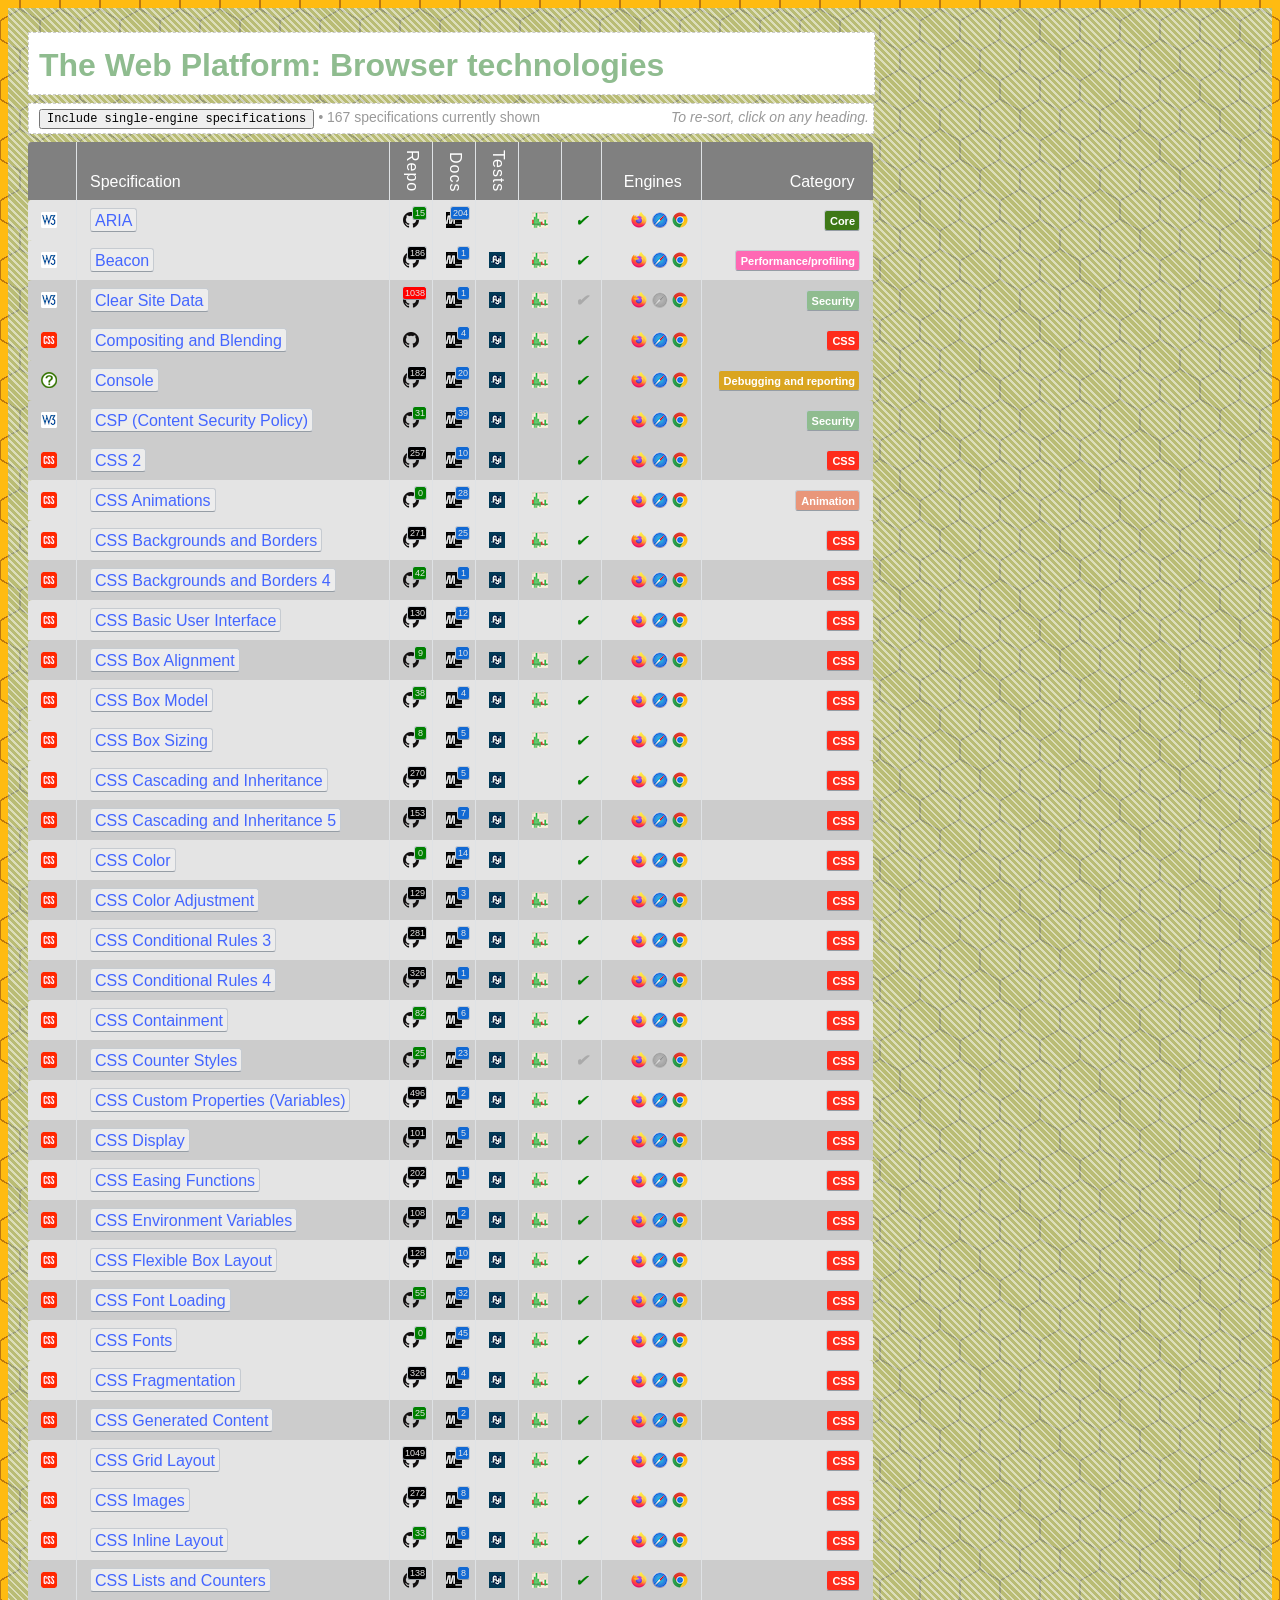
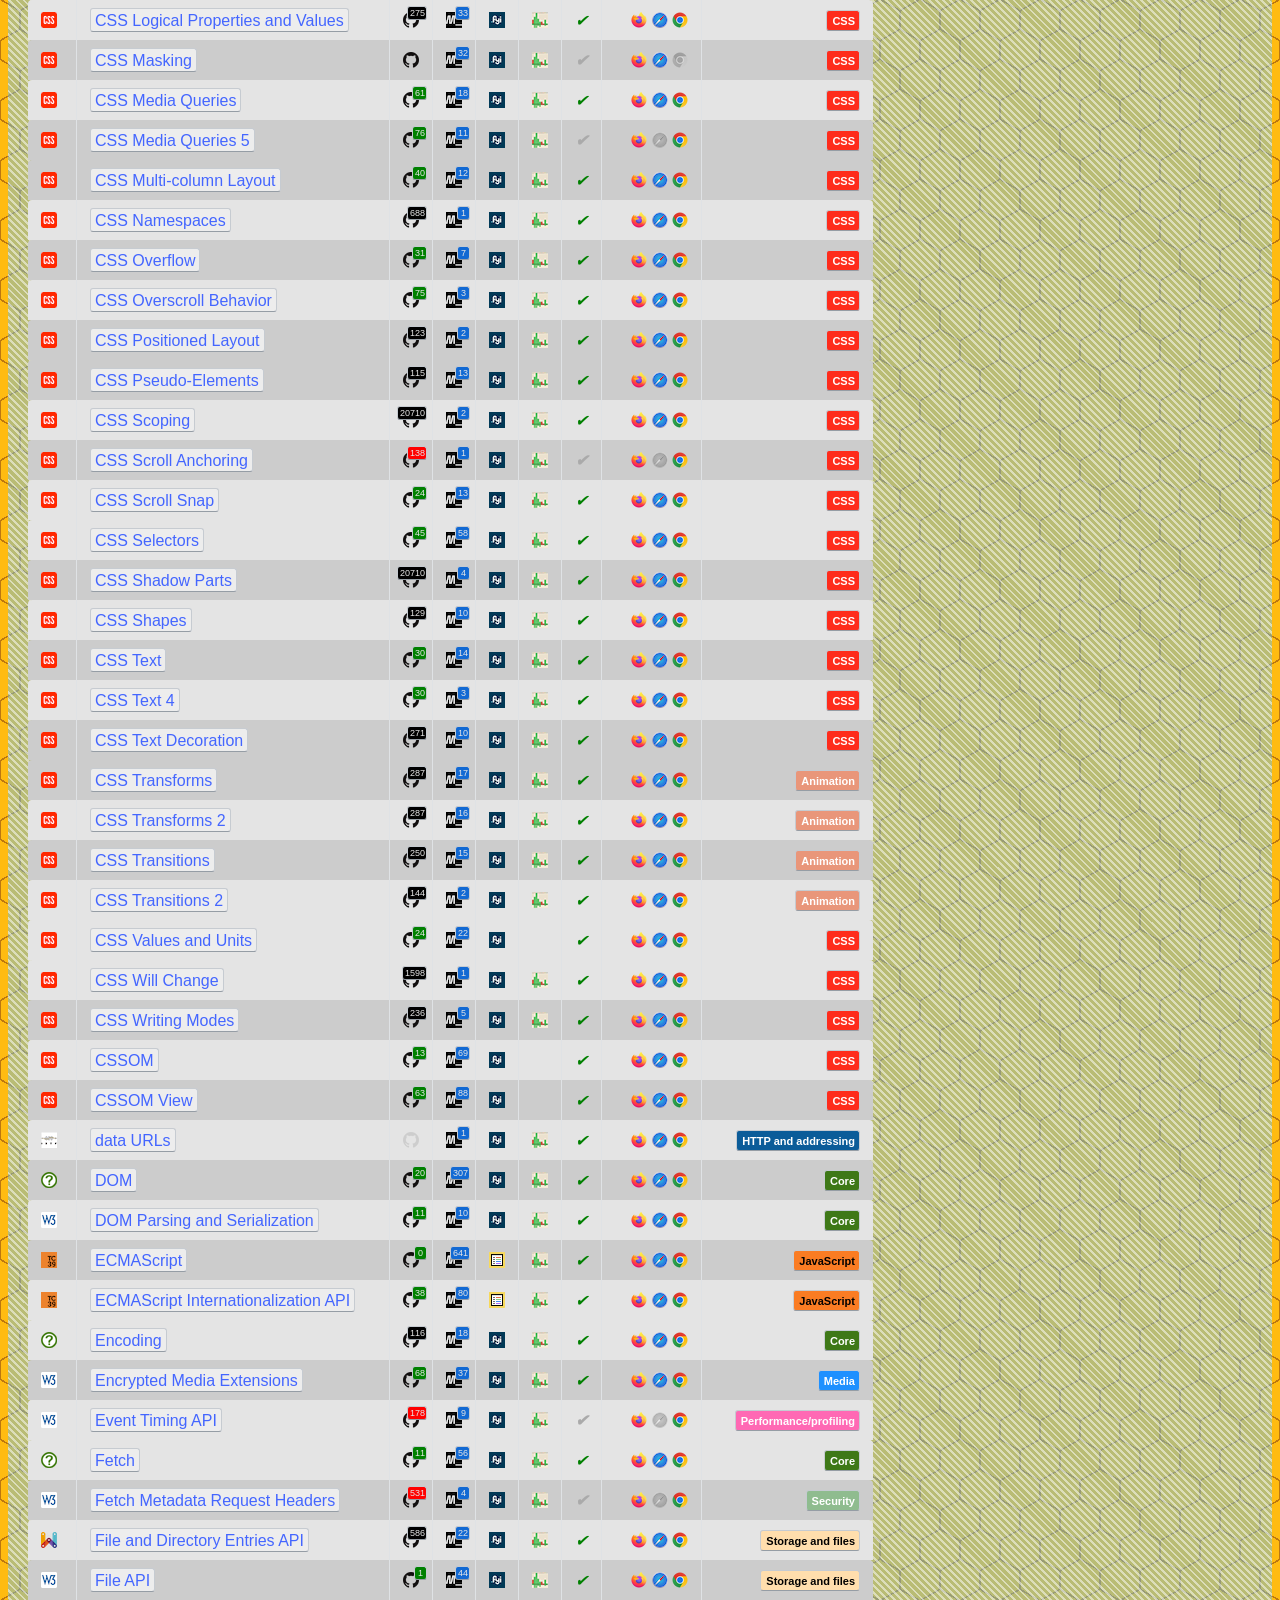
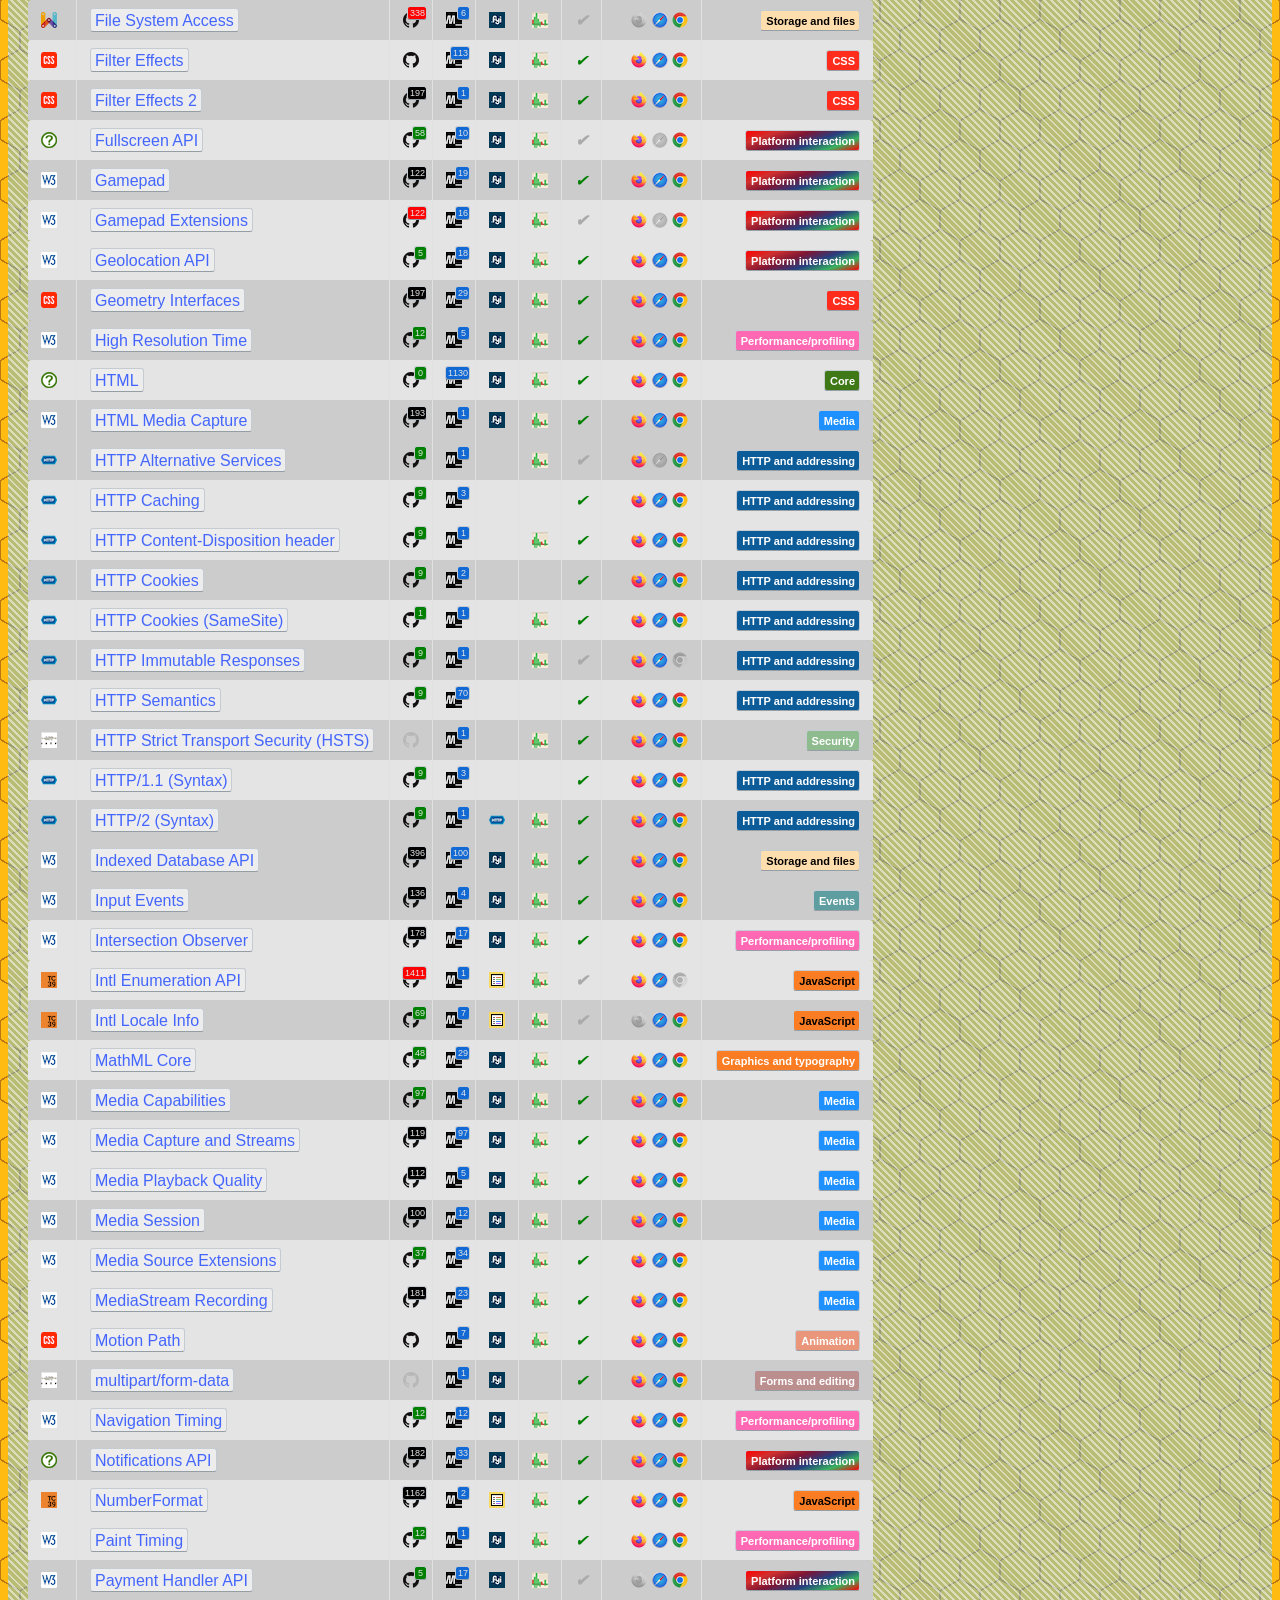
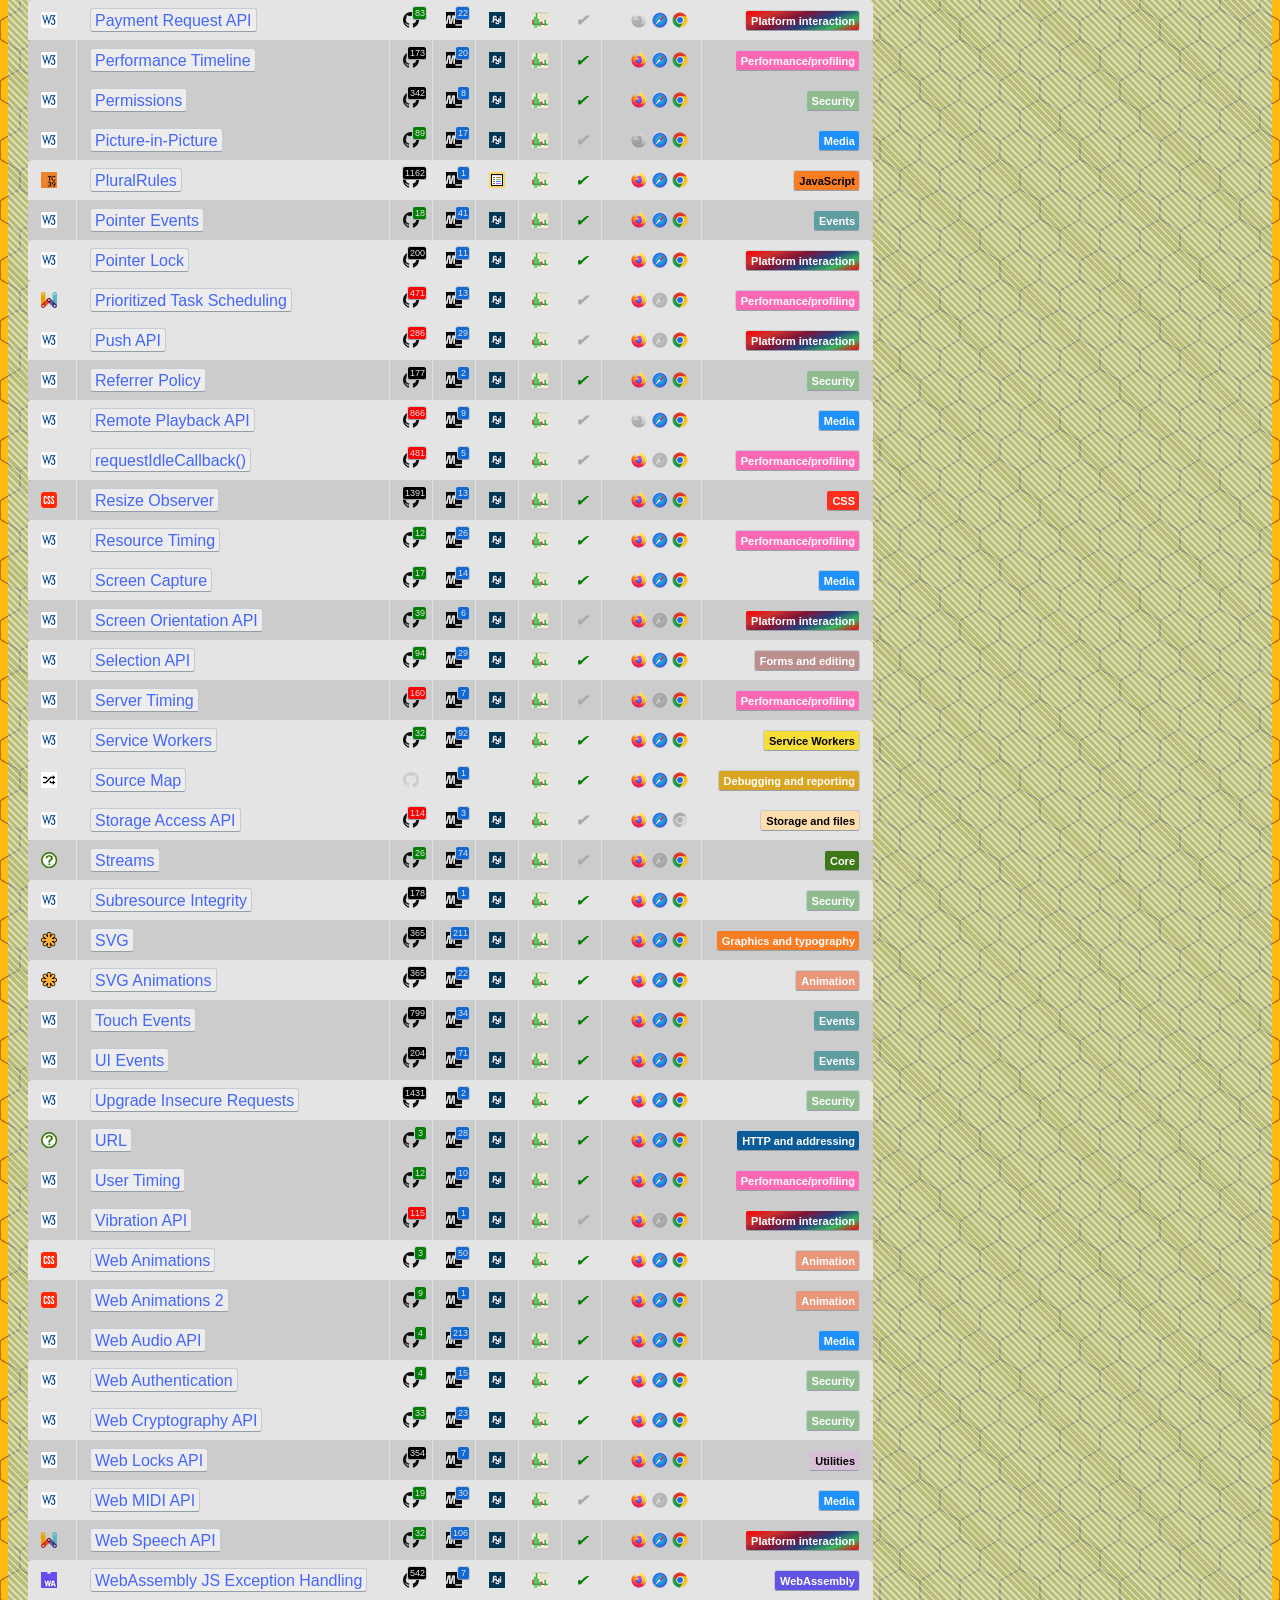
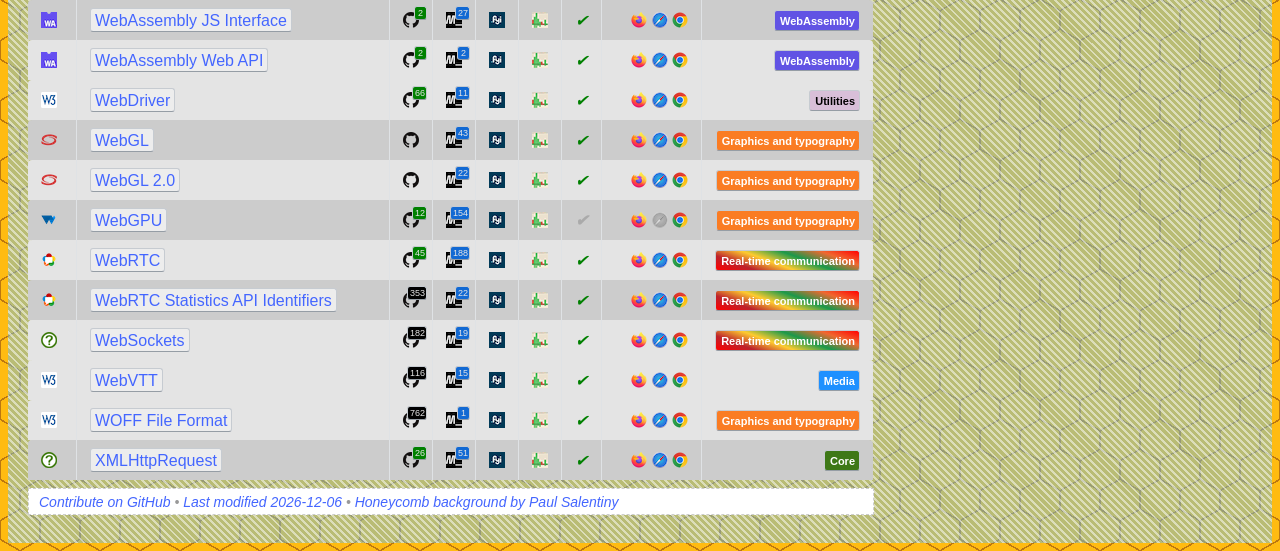
==== commit 80efc12d: "Update https://html-now.github.io/" ====
--- a/index.html
+++ b/index.html
@@ -7,268 +7,268 @@
 <table class=sortable>
 <thead><tr><th><th>Specification<th><span>Repo</span><th><span>Docs</span><th><span>Tests</span><th><th><th>Engines<th>Category
 <tbody>
-<tr class="Platforminteraction"><td><a href="https://www.w3.org/TR/" title="https://www.w3.org/TR/"><img src="images/W3C.png" alt="images/W3C"><span>images/W3C.png</span></a><td><em><a href="https://w3c.github.io/accelerometer/">Accelerometer</a></em><td><div><a href="https://github.com/w3c/accelerometer/" title="https://github.com/w3c/accelerometer/ (last updated 121 days ago)"><img src="images/GitHub.png" alt="GitHub"></a><em class="red"><a href="https://github.com/w3c/accelerometer/" title="https://github.com/w3c/accelerometer/ (last updated 121 days ago)">121</a></em></div><td><div> <a href="https://developer.mozilla.org/en-US/docs/Web/API/Accelerometer" title="https://developer.mozilla.org/en-US/docs/Web/API/Accelerometer"><img src="images/MDN.png" alt=MDN></a><em><a href="https://w3c.github.io/mdn-spec-links/mdn.html?url=https://w3c.github.io/accelerometer/&overview=https://developer.mozilla.org/en-US/docs/Web/API/Accelerometer" title="MDN has 10 articles related to this specification.">10</a></em></div><td><a href="https://wpt.fyi/results/accelerometer" title="https://wpt.fyi/results/accelerometer"><img src="images/WPT.png" alt="images/WPT"></a><span>https://wpt.fyi/results/accelerometer</span><td><a href="https://caniuse.com/accelerometer" title="https://caniuse.com/accelerometer (blink only)"><img src="images/CanIUse.png" alt="CanIUse"></a><span>caniuse</span><td><a href="https://w3c.github.io/mdn-spec-links/less-than-2.html?spec=accelerometer"><s title="This specification is implemented in blink only.">⚠</s> </a><td> <a href="https://mozilla.github.io/standards-positions/" title="https://mozilla.github.io/standards-positions/"><img class="no" src="images/Gecko.png" alt="Gecko: no"></a> <a href="https://webkit.org/status/" title="https://webkit.org/status/"><img class="no" src="images/WebKit.png" alt="WebKit: no"></a> <a href="https://chromestatus.com/features" title="https://chromestatus.com/features"><img class="yes" src="images/Blink.png" alt="Blink: yes"></a><span>no no yes</span><td><u class=Platforminteraction title="Click to toggle between showing &#x201c;Platform interaction&#x201d; specs only, or showing all specs.">Platform interaction</u>
-<tr class="Platforminteraction"><td><a href="https://www.w3.org/TR/" title="https://www.w3.org/TR/"><img src="images/W3C.png" alt="images/W3C"><span>images/W3C.png</span></a><td><em><a href="https://w3c.github.io/ambient-light/">Ambient Light Sensor</a></em><td><div><a href="https://github.com/w3c/ambient-light/" title="https://github.com/w3c/ambient-light/ (last updated 121 days ago)"><img src="images/GitHub.png" alt="GitHub"></a><em class="red"><a href="https://github.com/w3c/ambient-light/" title="https://github.com/w3c/ambient-light/ (last updated 121 days ago)">121</a></em></div><td><div> <a href="https://developer.mozilla.org/en-US/docs/Web/API/AmbientLightSensor" title="https://developer.mozilla.org/en-US/docs/Web/API/AmbientLightSensor"><img src="images/MDN.png" alt=MDN></a><em><a href="https://w3c.github.io/mdn-spec-links/mdn.html?url=https://w3c.github.io/ambient-light/&overview=https://developer.mozilla.org/en-US/docs/Web/API/AmbientLightSensor" title="MDN has 4 articles related to this specification.">4</a></em></div><td><a href="https://wpt.fyi/results/ambient-light" title="https://wpt.fyi/results/ambient-light"><img src="images/WPT.png" alt="images/WPT"></a><span>https://wpt.fyi/results/ambient-light</span><td><a href="https://caniuse.com/ambient-light" title="https://caniuse.com/ambient-light (no conforming implementations)"><img src="images/CanIUse.png" alt="CanIUse"></a><span>caniuse</span><td><a href="https://w3c.github.io/mdn-spec-links/less-than-2.html?spec=ambient-light"><s title="This specification has no conforming implementations.">⚠</s> </a><td> <a href="https://mozilla.github.io/standards-positions/" title="https://mozilla.github.io/standards-positions/"><img class="no" src="images/Gecko.png" alt="Gecko: no"></a> <a href="https://webkit.org/status/" title="https://webkit.org/status/"><img class="no" src="images/WebKit.png" alt="WebKit: no"></a> <a href="https://chromestatus.com/features" title="https://chromestatus.com/features"><img class="no" src="images/Blink.png" alt="Blink: no"></a><span>no no no</span><td><u class=Platforminteraction title="Click to toggle between showing &#x201c;Platform interaction&#x201d; specs only, or showing all specs.">Platform interaction</u>
-<tr class="Core"><td><a href="https://www.w3.org/TR/" title="https://www.w3.org/TR/"><img src="images/W3C.png" alt="images/W3C"><span>images/W3C.png</span></a><td><em><a href="https://w3c.github.io/aria/">ARIA</a></em><td><div><a href="https://github.com/w3c/aria/" title="https://github.com/w3c/aria/ (last updated 14 days ago)"><img src="images/GitHub.png" alt="GitHub"></a><em class="green"><a href="https://github.com/w3c/aria/" title="https://github.com/w3c/aria/ (last updated 14 days ago)">14</a></em></div><td><div> <a href="https://developer.mozilla.org/en-US/docs/Web/Accessibility/ARIA" title="https://developer.mozilla.org/en-US/docs/Web/Accessibility/ARIA"><img src="images/MDN.png" alt=MDN></a><em><a href="https://w3c.github.io/mdn-spec-links/mdn.html?url=https://w3c.github.io/aria/&overview=https://developer.mozilla.org/en-US/docs/Web/Accessibility/ARIA" title="MDN has 204 articles related to this specification.">204</a></em></div><td><td><a href="https://caniuse.com/wai-aria" title="https://caniuse.com/wai-aria (in all engines)"><img src="images/CanIUse.png" alt="CanIUse"></a><span>caniuse</span><td><a href="https://w3c.github.io/mdn-spec-links/less-than-2.html?spec=aria"><i title="This specification is implemented in in all engines.">✔</i><span>all</span></a><td> <a href="https://mozilla.github.io/standards-positions/" title="https://mozilla.github.io/standards-positions/"><img class="yes" src="images/Gecko.png" alt="Gecko: yes"></a> <a href="https://webkit.org/status/" title="https://webkit.org/status/"><img class="yes" src="images/WebKit.png" alt="WebKit: yes"></a> <a href="https://chromestatus.com/features" title="https://chromestatus.com/features"><img class="yes" src="images/Blink.png" alt="Blink: yes"></a><span>yes yes yes</span><td><u class=Core title="Click to toggle between showing &#x201c;Core&#x201d; specs only, or showing all specs.">Core</u>
-<tr class="JavaScript"><td><a href="https://tc39.es/" title="https://tc39.es/"><img src="images/TC39.png" alt="images/TC39"><span>images/TC39.png</span></a><td><em><a href="https://tc39.es/proposal-array-grouping/">Array Grouping</a></em><td><div><a href="https://github.com/tc39/proposal-array-grouping/" title="https://github.com/tc39/proposal-array-grouping/ (last updated 1138 days ago)"><img src="images/GitHub.png" alt="GitHub"></a><em class="red"><a href="https://github.com/tc39/proposal-array-grouping/" title="https://github.com/tc39/proposal-array-grouping/ (last updated 1138 days ago)">1138</a></em></div><td><div> <a href="https://developer.mozilla.org/en-US/docs/Web/JavaScript/Reference/Global_Objects/Array/group" title="https://developer.mozilla.org/en-US/docs/Web/JavaScript/Reference/Global_Objects/Array/group"><img src="images/MDN.png" alt=MDN></a><em><a href="https://w3c.github.io/mdn-spec-links/mdn.html?url=https://tc39.es/proposal-array-grouping/&overview=https://developer.mozilla.org/en-US/docs/Web/JavaScript/Reference/Global_Objects/Array/group" title="MDN has 2 articles related to this specification.">2</a></em></div><td><td><a href="https://caniuse.com/mdn-javascript_builtins_array_group" title="https://caniuse.com/mdn-javascript_builtins_array_group (gecko only)"><img src="images/CanIUse.png" alt="CanIUse"></a><span>caniuse</span><td><a href="https://w3c.github.io/mdn-spec-links/less-than-2.html?spec=proposal-array-grouping"><s title="This specification is implemented in gecko only.">⚠</s> </a><td> <a href="https://mozilla.github.io/standards-positions/" title="https://mozilla.github.io/standards-positions/"><img class="yes" src="images/Gecko.png" alt="Gecko: yes"></a> <a href="https://webkit.org/status/" title="https://webkit.org/status/"><img class="no" src="images/WebKit.png" alt="WebKit: no"></a> <a href="https://chromestatus.com/features" title="https://chromestatus.com/features"><img class="no" src="images/Blink.png" alt="Blink: no"></a><span>yes no no</span><td><u class=JavaScript title="Click to toggle between showing &#x201c;JavaScript&#x201d; specs only, or showing all specs.">JavaScript</u>
-<tr class="JavaScript"><td><a href="https://tc39.es/" title="https://tc39.es/"><img src="images/TC39.png" alt="images/TC39"><span>images/TC39.png</span></a><td><em><a href="https://tc39.es/proposal-atomics-wait-async/">Atomics.waitAsync</a></em><td><div><a href="https://github.com/tc39/proposal-atomics-wait-async/" title="https://github.com/tc39/proposal-atomics-wait-async/ (last updated 1991 days ago)"><img src="images/GitHub.png" alt="GitHub"></a><em class="red"><a href="https://github.com/tc39/proposal-atomics-wait-async/" title="https://github.com/tc39/proposal-atomics-wait-async/ (last updated 1991 days ago)">1991</a></em></div><td><div> <a href="https://developer.mozilla.org/en-US/docs/Web/JavaScript/Reference/Global_Objects/Atomics/waitAsync" title="https://developer.mozilla.org/en-US/docs/Web/JavaScript/Reference/Global_Objects/Atomics/waitAsync"><img src="images/MDN.png" alt=MDN></a><em><a href="https://w3c.github.io/mdn-spec-links/mdn.html?url=https://tc39.es/proposal-atomics-wait-async/&overview=https://developer.mozilla.org/en-US/docs/Web/JavaScript/Reference/Global_Objects/Atomics/waitAsync" title="MDN has 1 article related to this specification.">1</a></em></div><td><a href="https://test262.report/browse/built-ins/Atomics/waitAsync" title="https://test262.report/browse/built-ins/Atomics/waitAsync"><img src="images/Test262.png" alt="images/Test262"></a><span>https://test262.report/browse/built-ins/Atomics/waitAsync</span><td><a href="https://caniuse.com/mdn-javascript_builtins_atomics_waitasync" title="https://caniuse.com/mdn-javascript_builtins_atomics_waitasync (blink only)"><img src="images/CanIUse.png" alt="CanIUse"></a><span>caniuse</span><td><a href="https://w3c.github.io/mdn-spec-links/less-than-2.html?spec=proposal-atomics-wait-async"><s title="This specification is implemented in blink only.">⚠</s> </a><td> <a href="https://mozilla.github.io/standards-positions/" title="https://mozilla.github.io/standards-positions/"><img class="no" src="images/Gecko.png" alt="Gecko: no"></a> <a href="https://webkit.org/status/" title="https://webkit.org/status/"><img class="no" src="images/WebKit.png" alt="WebKit: no"></a> <a href="https://chromestatus.com/features" title="https://chromestatus.com/features"><img class="yes" src="images/Blink.png" alt="Blink: yes"></a><span>no no yes</span><td><u class=JavaScript title="Click to toggle between showing &#x201c;JavaScript&#x201d; specs only, or showing all specs.">JavaScript</u>
-<tr class="Media"><td><a href="https://www.w3.org/TR/" title="https://www.w3.org/TR/"><img src="images/W3C.png" alt="images/W3C"><span>images/W3C.png</span></a><td><em><a href="https://w3c.github.io/mediacapture-output/">Audio Output Devices API</a></em><td><div><a href="https://github.com/w3c/mediacapture-output/" title="https://github.com/w3c/mediacapture-output/ (last updated 338 days ago)"><img src="images/GitHub.png" alt="GitHub"></a><em class="red"><a href="https://github.com/w3c/mediacapture-output/" title="https://github.com/w3c/mediacapture-output/ (last updated 338 days ago)">338</a></em></div><td><div> <a href="https://developer.mozilla.org/en-US/docs/Web/API/MediaDevices/selectAudioOutput" title="https://developer.mozilla.org/en-US/docs/Web/API/MediaDevices/selectAudioOutput"><img src="images/MDN.png" alt=MDN></a><em><a href="https://w3c.github.io/mdn-spec-links/mdn.html?url=https://w3c.github.io/mediacapture-output/&overview=https://developer.mozilla.org/en-US/docs/Web/API/MediaDevices/selectAudioOutput" title="MDN has 4 articles related to this specification.">4</a></em></div><td><a href="https://wpt.fyi/results/audio-output" title="https://wpt.fyi/results/audio-output"><img src="images/WPT.png" alt="images/WPT"></a><span>https://wpt.fyi/results/audio-output</span><td><a href="https://caniuse.com/mdn-api_mediadevices_selectaudiooutput" title="https://caniuse.com/mdn-api_mediadevices_selectaudiooutput (no conforming implementations)"><img src="images/CanIUse.png" alt="CanIUse"></a><span>caniuse</span><td><a href="https://w3c.github.io/mdn-spec-links/less-than-2.html?spec=audio-output"><s title="This specification has no conforming implementations.">⚠</s> </a><td> <a href="https://mozilla.github.io/standards-positions/" title="https://mozilla.github.io/standards-positions/"><img class="no" src="images/Gecko.png" alt="Gecko: no"></a> <a href="https://webkit.org/status/" title="https://webkit.org/status/"><img class="no" src="images/WebKit.png" alt="WebKit: no"></a> <a href="https://chromestatus.com/features" title="https://chromestatus.com/features"><img class="no" src="images/Blink.png" alt="Blink: no"></a><span>no no no</span><td><u class=Media title="Click to toggle between showing &#x201c;Media&#x201d; specs only, or showing all specs.">Media</u>
-<tr class="ServiceWorkers"><td><a href="https://wicg.io/" title="https://wicg.io/"><img src="images/WICG.png" alt="images/WICG"><span>images/WICG.png</span></a><td><em><a href="https://wicg.github.io/background-fetch/">Background Fetch</a></em><td><div><a href="https://github.com/wicg/background-fetch/" title="https://github.com/wicg/background-fetch/ (last updated 1970 days ago)"><img src="images/GitHub.png" alt="GitHub"></a><em class="red"><a href="https://github.com/wicg/background-fetch/" title="https://github.com/wicg/background-fetch/ (last updated 1970 days ago)">1970</a></em></div><td><div> <a href="https://developer.mozilla.org/en-US/docs/Web/API/Background_Fetch_API" title="https://developer.mozilla.org/en-US/docs/Web/API/Background_Fetch_API"><img src="images/MDN.png" alt=MDN></a><em><a href="https://w3c.github.io/mdn-spec-links/mdn.html?url=https://wicg.github.io/background-fetch/&overview=https://developer.mozilla.org/en-US/docs/Web/API/Background_Fetch_API" title="MDN has 31 articles related to this specification.">31</a></em></div><td><a href="https://wpt.fyi/results/background-fetch" title="https://wpt.fyi/results/background-fetch"><img src="images/WPT.png" alt="images/WPT"></a><span>https://wpt.fyi/results/background-fetch</span><td><a href="https://caniuse.com/mdn-api_backgroundfetchmanager" title="https://caniuse.com/mdn-api_backgroundfetchmanager (blink only)"><img src="images/CanIUse.png" alt="CanIUse"></a><span>caniuse</span><td><a href="https://w3c.github.io/mdn-spec-links/less-than-2.html?spec=background-fetch"><s title="This specification is implemented in blink only.">⚠</s> </a><td> <a href="https://mozilla.github.io/standards-positions/" title="https://mozilla.github.io/standards-positions/"><img class="no" src="images/Gecko.png" alt="Gecko: no"></a> <a href="https://webkit.org/status/" title="https://webkit.org/status/"><img class="no" src="images/WebKit.png" alt="WebKit: no"></a> <a href="https://chromestatus.com/features" title="https://chromestatus.com/features"><img class="yes" src="images/Blink.png" alt="Blink: yes"></a><span>no no yes</span><td><u class=ServiceWorkers title="Click to toggle between showing &#x201c;Service Workers&#x201d; specs only, or showing all specs.">Service Workers</u>
-<tr class="ServiceWorkers"><td><a href="https://wicg.io/" title="https://wicg.io/"><img src="images/WICG.png" alt="images/WICG"><span>images/WICG.png</span></a><td><em><a href="https://wicg.github.io/background-sync/spec/">Background Synchronization</a></em><td><div><a href="https://github.com/wicg/background-sync/spec/" title="https://github.com/wicg/background-sync/spec/ (last updated 1765 days ago)"><img src="images/GitHub.png" alt="GitHub"></a><em class="red"><a href="https://github.com/wicg/background-sync/spec/" title="https://github.com/wicg/background-sync/spec/ (last updated 1765 days ago)">1765</a></em></div><td><div> <a href="https://developer.mozilla.org/en-US/docs/Web/API/Background_Synchronization_API" title="https://developer.mozilla.org/en-US/docs/Web/API/Background_Synchronization_API"><img src="images/MDN.png" alt=MDN></a><em><a href="https://w3c.github.io/mdn-spec-links/mdn.html?url=https://wicg.github.io/background-sync/spec/&overview=https://developer.mozilla.org/en-US/docs/Web/API/Background_Synchronization_API" title="MDN has 9 articles related to this specification.">9</a></em></div><td><a href="https://wpt.fyi/results/BackgroundSync" title="https://wpt.fyi/results/BackgroundSync"><img src="images/WPT.png" alt="images/WPT"></a><span>https://wpt.fyi/results/BackgroundSync</span><td><a href="https://caniuse.com/background-sync" title="https://caniuse.com/background-sync (blink only)"><img src="images/CanIUse.png" alt="CanIUse"></a><span>caniuse</span><td><a href="https://w3c.github.io/mdn-spec-links/less-than-2.html?spec=background-sync"><s title="This specification is implemented in blink only.">⚠</s> </a><td> <a href="https://mozilla.github.io/standards-positions/" title="https://mozilla.github.io/standards-positions/"><img class="no" src="images/Gecko.png" alt="Gecko: no"></a> <a href="https://webkit.org/status/" title="https://webkit.org/status/"><img class="no" src="images/WebKit.png" alt="WebKit: no"></a> <a href="https://chromestatus.com/features" title="https://chromestatus.com/features"><img class="yes" src="images/Blink.png" alt="Blink: yes"></a><span>no no yes</span><td><u class=ServiceWorkers title="Click to toggle between showing &#x201c;Service Workers&#x201d; specs only, or showing all specs.">Service Workers</u>
-<tr class="Platforminteraction"><td><a href="https://www.w3.org/TR/" title="https://www.w3.org/TR/"><img src="images/W3C.png" alt="images/W3C"><span>images/W3C.png</span></a><td><em><a href="https://w3c.github.io/badging/">Badging API</a></em><td><div><a href="https://github.com/w3c/badging/" title="https://github.com/w3c/badging/ (last updated 138 days ago)"><img src="images/GitHub.png" alt="GitHub"></a><em class="red"><a href="https://github.com/w3c/badging/" title="https://github.com/w3c/badging/ (last updated 138 days ago)">138</a></em></div><td><div> <a href="https://developer.mozilla.org/en-US/docs/Web/API/Badging_API" title="https://developer.mozilla.org/en-US/docs/Web/API/Badging_API"><img src="images/MDN.png" alt=MDN></a><em><a href="https://w3c.github.io/mdn-spec-links/mdn.html?url=https://w3c.github.io/badging/&overview=https://developer.mozilla.org/en-US/docs/Web/API/Badging_API" title="MDN has 2 articles related to this specification.">2</a></em></div><td><a href="https://wpt.fyi/results/badging" title="https://wpt.fyi/results/badging"><img src="images/WPT.png" alt="images/WPT"></a><span>https://wpt.fyi/results/badging</span><td><a href="https://caniuse.com/mdn-api_navigator_setappbadge" title="https://caniuse.com/mdn-api_navigator_setappbadge (blink only)"><img src="images/CanIUse.png" alt="CanIUse"></a><span>caniuse</span><td><a href="https://w3c.github.io/mdn-spec-links/less-than-2.html?spec=badging"><s title="This specification is implemented in blink only.">⚠</s> </a><td> <a href="https://mozilla.github.io/standards-positions/" title="https://mozilla.github.io/standards-positions/"><img class="no" src="images/Gecko.png" alt="Gecko: no"></a> <a href="https://webkit.org/status/" title="https://webkit.org/status/"><img class="no" src="images/WebKit.png" alt="WebKit: no"></a> <a href="https://chromestatus.com/features" title="https://chromestatus.com/features"><img class="yes" src="images/Blink.png" alt="Blink: yes"></a><span>no no yes</span><td><u class=Platforminteraction title="Click to toggle between showing &#x201c;Platform interaction&#x201d; specs only, or showing all specs.">Platform interaction</u>
-<tr class="Platforminteraction"><td><a href="https://www.w3.org/TR/" title="https://www.w3.org/TR/"><img src="images/W3C.png" alt="images/W3C"><span>images/W3C.png</span></a><td><em><a href="https://w3c.github.io/battery/">Battery Status API</a></em><td><div><a href="https://github.com/w3c/battery/" title="https://github.com/w3c/battery/ (last updated 222 days ago)"><img src="images/GitHub.png" alt="GitHub"></a><em class="red"><a href="https://github.com/w3c/battery/" title="https://github.com/w3c/battery/ (last updated 222 days ago)">222</a></em></div><td><div> <a href="https://developer.mozilla.org/en-US/docs/Web/API/Battery_Status_API" title="https://developer.mozilla.org/en-US/docs/Web/API/Battery_Status_API"><img src="images/MDN.png" alt=MDN></a><em><a href="https://w3c.github.io/mdn-spec-links/mdn.html?url=https://w3c.github.io/battery/&overview=https://developer.mozilla.org/en-US/docs/Web/API/Battery_Status_API" title="MDN has 15 articles related to this specification.">15</a></em></div><td><a href="https://wpt.fyi/results/battery" title="https://wpt.fyi/results/battery"><img src="images/WPT.png" alt="images/WPT"></a><span>https://wpt.fyi/results/battery</span><td><a href="https://caniuse.com/battery-status" title="https://caniuse.com/battery-status (blink only)"><img src="images/CanIUse.png" alt="CanIUse"></a><span>caniuse</span><td><a href="https://w3c.github.io/mdn-spec-links/less-than-2.html?spec=battery"><s title="This specification is implemented in blink only.">⚠</s> </a><td> <a href="https://mozilla.github.io/standards-positions/" title="https://mozilla.github.io/standards-positions/"><img class="no" src="images/Gecko.png" alt="Gecko: no"></a> <a href="https://webkit.org/status/" title="https://webkit.org/status/"><img class="no" src="images/WebKit.png" alt="WebKit: no"></a> <a href="https://chromestatus.com/features" title="https://chromestatus.com/features"><img class="yes" src="images/Blink.png" alt="Blink: yes"></a><span>no no yes</span><td><u class=Platforminteraction title="Click to toggle between showing &#x201c;Platform interaction&#x201d; specs only, or showing all specs.">Platform interaction</u>
-<tr class="Performanceprofiling"><td><a href="https://www.w3.org/TR/" title="https://www.w3.org/TR/"><img src="images/W3C.png" alt="images/W3C"><span>images/W3C.png</span></a><td><em><a href="https://w3c.github.io/beacon/">Beacon</a></em><td><div><a href="https://github.com/w3c/beacon/" title="https://github.com/w3c/beacon/ (last updated 185 days ago)"><img src="images/GitHub.png" alt="GitHub"></a><em class="normal"><a href="https://github.com/w3c/beacon/" title="https://github.com/w3c/beacon/ (last updated 185 days ago)">185</a></em></div><td><div> <a href="https://developer.mozilla.org/en-US/docs/Web/API/Beacon_API" title="https://developer.mozilla.org/en-US/docs/Web/API/Beacon_API"><img src="images/MDN.png" alt=MDN></a><em><a href="https://w3c.github.io/mdn-spec-links/mdn.html?url=https://w3c.github.io/beacon/&overview=https://developer.mozilla.org/en-US/docs/Web/API/Beacon_API" title="MDN has 1 article related to this specification.">1</a></em></div><td><a href="https://wpt.fyi/results/beacon" title="https://wpt.fyi/results/beacon"><img src="images/WPT.png" alt="images/WPT"></a><span>https://wpt.fyi/results/beacon</span><td><a href="https://caniuse.com/beacon" title="https://caniuse.com/beacon (in all engines)"><img src="images/CanIUse.png" alt="CanIUse"></a><span>caniuse</span><td><a href="https://w3c.github.io/mdn-spec-links/less-than-2.html?spec=beacon"><i title="This specification is implemented in in all engines.">✔</i><span>all</span></a><td> <a href="https://mozilla.github.io/standards-positions/" title="https://mozilla.github.io/standards-positions/"><img class="yes" src="images/Gecko.png" alt="Gecko: yes"></a> <a href="https://webkit.org/status/" title="https://webkit.org/status/"><img class="yes" src="images/WebKit.png" alt="WebKit: yes"></a> <a href="https://chromestatus.com/features" title="https://chromestatus.com/features"><img class="yes" src="images/Blink.png" alt="Blink: yes"></a><span>yes yes yes</span><td><u class=Performanceprofiling title="Click to toggle between showing &#x201c;Performance/profiling&#x201d; specs only, or showing all specs.">Performance/profiling</u>
-<tr class="Security"><td><a href="https://www.w3.org/TR/" title="https://www.w3.org/TR/"><img src="images/W3C.png" alt="images/W3C"><span>images/W3C.png</span></a><td><em><a href="https://w3c.github.io/webappsec-clear-site-data/">Clear Site Data</a></em><td><div><a href="https://github.com/w3c/webappsec-clear-site-data/" title="https://github.com/w3c/webappsec-clear-site-data/ (last updated 1037 days ago)"><img src="images/GitHub.png" alt="GitHub"></a><em class="red"><a href="https://github.com/w3c/webappsec-clear-site-data/" title="https://github.com/w3c/webappsec-clear-site-data/ (last updated 1037 days ago)">1037</a></em></div><td><div> <a href="https://developer.mozilla.org/en-US/docs/Web/HTTP/Headers/Clear-Site-Data" title="https://developer.mozilla.org/en-US/docs/Web/HTTP/Headers/Clear-Site-Data"><img src="images/MDN.png" alt=MDN></a><em><a href="https://w3c.github.io/mdn-spec-links/mdn.html?url=https://w3c.github.io/webappsec-clear-site-data/&overview=https://developer.mozilla.org/en-US/docs/Web/HTTP/Headers/Clear-Site-Data" title="MDN has 1 article related to this specification.">1</a></em></div><td><a href="https://wpt.fyi/results/clear-site-data" title="https://wpt.fyi/results/clear-site-data"><img src="images/WPT.png" alt="images/WPT"></a><span>https://wpt.fyi/results/clear-site-data</span><td><a href="https://caniuse.com/?search=clear-site-data" title="https://caniuse.com/?search=clear-site-data (gecko and blink only)"><img src="images/CanIUse.png" alt="CanIUse"></a><span>caniuse</span><td><a href="https://w3c.github.io/mdn-spec-links/less-than-2.html?spec=clear-site-data"><b title="This specification is implemented in gecko and blink only.">✔</b><span>two</span></a><td> <a href="https://mozilla.github.io/standards-positions/" title="https://mozilla.github.io/standards-positions/"><img class="yes" src="images/Gecko.png" alt="Gecko: yes"></a> <a href="https://webkit.org/status/" title="https://webkit.org/status/"><img class="no" src="images/WebKit.png" alt="WebKit: no"></a> <a href="https://chromestatus.com/features" title="https://chromestatus.com/features"><img class="yes" src="images/Blink.png" alt="Blink: yes"></a><span>yes no yes</span><td><u class=Security title="Click to toggle between showing &#x201c;Security&#x201d; specs only, or showing all specs.">Security</u>
-<tr class="Platforminteraction"><td><a href="https://www.w3.org/TR/" title="https://www.w3.org/TR/"><img src="images/W3C.png" alt="images/W3C"><span>images/W3C.png</span></a><td><em><a href="https://w3c.github.io/clipboard-apis/">Clipboard API and events</a></em><td><div><a href="https://github.com/w3c/clipboard-apis/" title="https://github.com/w3c/clipboard-apis/ (last updated 80 days ago)"><img src="images/GitHub.png" alt="GitHub"></a><em class="green"><a href="https://github.com/w3c/clipboard-apis/" title="https://github.com/w3c/clipboard-apis/ (last updated 80 days ago)">80</a></em></div><td><div> <a href="https://developer.mozilla.org/en-US/docs/Web/API/Clipboard_API" title="https://developer.mozilla.org/en-US/docs/Web/API/Clipboard_API"><img src="images/MDN.png" alt=MDN></a><em><a href="https://w3c.github.io/mdn-spec-links/mdn.html?url=https://w3c.github.io/clipboard-apis/&overview=https://developer.mozilla.org/en-US/docs/Web/API/Clipboard_API" title="MDN has 17 articles related to this specification.">17</a></em></div><td><a href="https://wpt.fyi/results/clipboard-apis" title="https://wpt.fyi/results/clipboard-apis"><img src="images/WPT.png" alt="images/WPT"></a><span>https://wpt.fyi/results/clipboard-apis</span><td><a href="https://caniuse.com/async-clipboard" title="https://caniuse.com/async-clipboard (blink only)"><img src="images/CanIUse.png" alt="CanIUse"></a><span>caniuse</span><td><a href="https://w3c.github.io/mdn-spec-links/less-than-2.html?spec=clipboard-apis"><s title="This specification is implemented in blink only.">⚠</s> </a><td> <a href="https://mozilla.github.io/standards-positions/" title="https://mozilla.github.io/standards-positions/"><img class="no" src="images/Gecko.png" alt="Gecko: no"></a> <a href="https://webkit.org/status/" title="https://webkit.org/status/"><img class="no" src="images/WebKit.png" alt="WebKit: no"></a> <a href="https://chromestatus.com/features" title="https://chromestatus.com/features"><img class="yes" src="images/Blink.png" alt="Blink: yes"></a><span>no no yes</span><td><u class=Platforminteraction title="Click to toggle between showing &#x201c;Platform interaction&#x201d; specs only, or showing all specs.">Platform interaction</u>
+<tr class="Platforminteraction"><td><a href="https://www.w3.org/TR/" title="https://www.w3.org/TR/"><img src="images/W3C.png" alt="images/W3C"><span>images/W3C.png</span></a><td><em><a href="https://w3c.github.io/accelerometer/">Accelerometer</a></em><td><div><a href="https://github.com/w3c/accelerometer/" title="https://github.com/w3c/accelerometer/ (last updated 122 days ago)"><img src="images/GitHub.png" alt="GitHub"></a><em class="red"><a href="https://github.com/w3c/accelerometer/" title="https://github.com/w3c/accelerometer/ (last updated 122 days ago)">122</a></em></div><td><div> <a href="https://developer.mozilla.org/en-US/docs/Web/API/Accelerometer" title="https://developer.mozilla.org/en-US/docs/Web/API/Accelerometer"><img src="images/MDN.png" alt=MDN></a><em><a href="https://w3c.github.io/mdn-spec-links/mdn.html?url=https://w3c.github.io/accelerometer/&overview=https://developer.mozilla.org/en-US/docs/Web/API/Accelerometer" title="MDN has 10 articles related to this specification.">10</a></em></div><td><a href="https://wpt.fyi/results/accelerometer" title="https://wpt.fyi/results/accelerometer"><img src="images/WPT.png" alt="images/WPT"></a><span>https://wpt.fyi/results/accelerometer</span><td><a href="https://caniuse.com/accelerometer" title="https://caniuse.com/accelerometer (blink only)"><img src="images/CanIUse.png" alt="CanIUse"></a><span>caniuse</span><td><a href="https://w3c.github.io/mdn-spec-links/less-than-2.html?spec=accelerometer"><s title="This specification is implemented in blink only.">⚠</s> </a><td> <a href="https://mozilla.github.io/standards-positions/" title="https://mozilla.github.io/standards-positions/"><img class="no" src="images/Gecko.png" alt="Gecko: no"></a> <a href="https://webkit.org/status/" title="https://webkit.org/status/"><img class="no" src="images/WebKit.png" alt="WebKit: no"></a> <a href="https://chromestatus.com/features" title="https://chromestatus.com/features"><img class="yes" src="images/Blink.png" alt="Blink: yes"></a><span>no no yes</span><td><u class=Platforminteraction title="Click to toggle between showing &#x201c;Platform interaction&#x201d; specs only, or showing all specs.">Platform interaction</u>
+<tr class="Platforminteraction"><td><a href="https://www.w3.org/TR/" title="https://www.w3.org/TR/"><img src="images/W3C.png" alt="images/W3C"><span>images/W3C.png</span></a><td><em><a href="https://w3c.github.io/ambient-light/">Ambient Light Sensor</a></em><td><div><a href="https://github.com/w3c/ambient-light/" title="https://github.com/w3c/ambient-light/ (last updated 122 days ago)"><img src="images/GitHub.png" alt="GitHub"></a><em class="red"><a href="https://github.com/w3c/ambient-light/" title="https://github.com/w3c/ambient-light/ (last updated 122 days ago)">122</a></em></div><td><div> <a href="https://developer.mozilla.org/en-US/docs/Web/API/AmbientLightSensor" title="https://developer.mozilla.org/en-US/docs/Web/API/AmbientLightSensor"><img src="images/MDN.png" alt=MDN></a><em><a href="https://w3c.github.io/mdn-spec-links/mdn.html?url=https://w3c.github.io/ambient-light/&overview=https://developer.mozilla.org/en-US/docs/Web/API/AmbientLightSensor" title="MDN has 4 articles related to this specification.">4</a></em></div><td><a href="https://wpt.fyi/results/ambient-light" title="https://wpt.fyi/results/ambient-light"><img src="images/WPT.png" alt="images/WPT"></a><span>https://wpt.fyi/results/ambient-light</span><td><a href="https://caniuse.com/ambient-light" title="https://caniuse.com/ambient-light (no conforming implementations)"><img src="images/CanIUse.png" alt="CanIUse"></a><span>caniuse</span><td><a href="https://w3c.github.io/mdn-spec-links/less-than-2.html?spec=ambient-light"><s title="This specification has no conforming implementations.">⚠</s> </a><td> <a href="https://mozilla.github.io/standards-positions/" title="https://mozilla.github.io/standards-positions/"><img class="no" src="images/Gecko.png" alt="Gecko: no"></a> <a href="https://webkit.org/status/" title="https://webkit.org/status/"><img class="no" src="images/WebKit.png" alt="WebKit: no"></a> <a href="https://chromestatus.com/features" title="https://chromestatus.com/features"><img class="no" src="images/Blink.png" alt="Blink: no"></a><span>no no no</span><td><u class=Platforminteraction title="Click to toggle between showing &#x201c;Platform interaction&#x201d; specs only, or showing all specs.">Platform interaction</u>
+<tr class="Core"><td><a href="https://www.w3.org/TR/" title="https://www.w3.org/TR/"><img src="images/W3C.png" alt="images/W3C"><span>images/W3C.png</span></a><td><em><a href="https://w3c.github.io/aria/">ARIA</a></em><td><div><a href="https://github.com/w3c/aria/" title="https://github.com/w3c/aria/ (last updated 15 days ago)"><img src="images/GitHub.png" alt="GitHub"></a><em class="green"><a href="https://github.com/w3c/aria/" title="https://github.com/w3c/aria/ (last updated 15 days ago)">15</a></em></div><td><div> <a href="https://developer.mozilla.org/en-US/docs/Web/Accessibility/ARIA" title="https://developer.mozilla.org/en-US/docs/Web/Accessibility/ARIA"><img src="images/MDN.png" alt=MDN></a><em><a href="https://w3c.github.io/mdn-spec-links/mdn.html?url=https://w3c.github.io/aria/&overview=https://developer.mozilla.org/en-US/docs/Web/Accessibility/ARIA" title="MDN has 204 articles related to this specification.">204</a></em></div><td><td><a href="https://caniuse.com/wai-aria" title="https://caniuse.com/wai-aria (in all engines)"><img src="images/CanIUse.png" alt="CanIUse"></a><span>caniuse</span><td><a href="https://w3c.github.io/mdn-spec-links/less-than-2.html?spec=aria"><i title="This specification is implemented in in all engines.">✔</i><span>all</span></a><td> <a href="https://mozilla.github.io/standards-positions/" title="https://mozilla.github.io/standards-positions/"><img class="yes" src="images/Gecko.png" alt="Gecko: yes"></a> <a href="https://webkit.org/status/" title="https://webkit.org/status/"><img class="yes" src="images/WebKit.png" alt="WebKit: yes"></a> <a href="https://chromestatus.com/features" title="https://chromestatus.com/features"><img class="yes" src="images/Blink.png" alt="Blink: yes"></a><span>yes yes yes</span><td><u class=Core title="Click to toggle between showing &#x201c;Core&#x201d; specs only, or showing all specs.">Core</u>
+<tr class="JavaScript"><td><a href="https://tc39.es/" title="https://tc39.es/"><img src="images/TC39.png" alt="images/TC39"><span>images/TC39.png</span></a><td><em><a href="https://tc39.es/proposal-array-grouping/">Array Grouping</a></em><td><div><a href="https://github.com/tc39/proposal-array-grouping/" title="https://github.com/tc39/proposal-array-grouping/ (last updated 1139 days ago)"><img src="images/GitHub.png" alt="GitHub"></a><em class="red"><a href="https://github.com/tc39/proposal-array-grouping/" title="https://github.com/tc39/proposal-array-grouping/ (last updated 1139 days ago)">1139</a></em></div><td><div> <a href="https://developer.mozilla.org/en-US/docs/Web/JavaScript/Reference/Global_Objects/Array/group" title="https://developer.mozilla.org/en-US/docs/Web/JavaScript/Reference/Global_Objects/Array/group"><img src="images/MDN.png" alt=MDN></a><em><a href="https://w3c.github.io/mdn-spec-links/mdn.html?url=https://tc39.es/proposal-array-grouping/&overview=https://developer.mozilla.org/en-US/docs/Web/JavaScript/Reference/Global_Objects/Array/group" title="MDN has 2 articles related to this specification.">2</a></em></div><td><td><a href="https://caniuse.com/mdn-javascript_builtins_array_group" title="https://caniuse.com/mdn-javascript_builtins_array_group (gecko only)"><img src="images/CanIUse.png" alt="CanIUse"></a><span>caniuse</span><td><a href="https://w3c.github.io/mdn-spec-links/less-than-2.html?spec=proposal-array-grouping"><s title="This specification is implemented in gecko only.">⚠</s> </a><td> <a href="https://mozilla.github.io/standards-positions/" title="https://mozilla.github.io/standards-positions/"><img class="yes" src="images/Gecko.png" alt="Gecko: yes"></a> <a href="https://webkit.org/status/" title="https://webkit.org/status/"><img class="no" src="images/WebKit.png" alt="WebKit: no"></a> <a href="https://chromestatus.com/features" title="https://chromestatus.com/features"><img class="no" src="images/Blink.png" alt="Blink: no"></a><span>yes no no</span><td><u class=JavaScript title="Click to toggle between showing &#x201c;JavaScript&#x201d; specs only, or showing all specs.">JavaScript</u>
+<tr class="JavaScript"><td><a href="https://tc39.es/" title="https://tc39.es/"><img src="images/TC39.png" alt="images/TC39"><span>images/TC39.png</span></a><td><em><a href="https://tc39.es/proposal-atomics-wait-async/">Atomics.waitAsync</a></em><td><div><a href="https://github.com/tc39/proposal-atomics-wait-async/" title="https://github.com/tc39/proposal-atomics-wait-async/ (last updated 1992 days ago)"><img src="images/GitHub.png" alt="GitHub"></a><em class="red"><a href="https://github.com/tc39/proposal-atomics-wait-async/" title="https://github.com/tc39/proposal-atomics-wait-async/ (last updated 1992 days ago)">1992</a></em></div><td><div> <a href="https://developer.mozilla.org/en-US/docs/Web/JavaScript/Reference/Global_Objects/Atomics/waitAsync" title="https://developer.mozilla.org/en-US/docs/Web/JavaScript/Reference/Global_Objects/Atomics/waitAsync"><img src="images/MDN.png" alt=MDN></a><em><a href="https://w3c.github.io/mdn-spec-links/mdn.html?url=https://tc39.es/proposal-atomics-wait-async/&overview=https://developer.mozilla.org/en-US/docs/Web/JavaScript/Reference/Global_Objects/Atomics/waitAsync" title="MDN has 1 article related to this specification.">1</a></em></div><td><a href="https://test262.report/browse/built-ins/Atomics/waitAsync" title="https://test262.report/browse/built-ins/Atomics/waitAsync"><img src="images/Test262.png" alt="images/Test262"></a><span>https://test262.report/browse/built-ins/Atomics/waitAsync</span><td><a href="https://caniuse.com/mdn-javascript_builtins_atomics_waitasync" title="https://caniuse.com/mdn-javascript_builtins_atomics_waitasync (blink only)"><img src="images/CanIUse.png" alt="CanIUse"></a><span>caniuse</span><td><a href="https://w3c.github.io/mdn-spec-links/less-than-2.html?spec=proposal-atomics-wait-async"><s title="This specification is implemented in blink only.">⚠</s> </a><td> <a href="https://mozilla.github.io/standards-positions/" title="https://mozilla.github.io/standards-positions/"><img class="no" src="images/Gecko.png" alt="Gecko: no"></a> <a href="https://webkit.org/status/" title="https://webkit.org/status/"><img class="no" src="images/WebKit.png" alt="WebKit: no"></a> <a href="https://chromestatus.com/features" title="https://chromestatus.com/features"><img class="yes" src="images/Blink.png" alt="Blink: yes"></a><span>no no yes</span><td><u class=JavaScript title="Click to toggle between showing &#x201c;JavaScript&#x201d; specs only, or showing all specs.">JavaScript</u>
+<tr class="Media"><td><a href="https://www.w3.org/TR/" title="https://www.w3.org/TR/"><img src="images/W3C.png" alt="images/W3C"><span>images/W3C.png</span></a><td><em><a href="https://w3c.github.io/mediacapture-output/">Audio Output Devices API</a></em><td><div><a href="https://github.com/w3c/mediacapture-output/" title="https://github.com/w3c/mediacapture-output/ (last updated 339 days ago)"><img src="images/GitHub.png" alt="GitHub"></a><em class="red"><a href="https://github.com/w3c/mediacapture-output/" title="https://github.com/w3c/mediacapture-output/ (last updated 339 days ago)">339</a></em></div><td><div> <a href="https://developer.mozilla.org/en-US/docs/Web/API/MediaDevices/selectAudioOutput" title="https://developer.mozilla.org/en-US/docs/Web/API/MediaDevices/selectAudioOutput"><img src="images/MDN.png" alt=MDN></a><em><a href="https://w3c.github.io/mdn-spec-links/mdn.html?url=https://w3c.github.io/mediacapture-output/&overview=https://developer.mozilla.org/en-US/docs/Web/API/MediaDevices/selectAudioOutput" title="MDN has 4 articles related to this specification.">4</a></em></div><td><a href="https://wpt.fyi/results/audio-output" title="https://wpt.fyi/results/audio-output"><img src="images/WPT.png" alt="images/WPT"></a><span>https://wpt.fyi/results/audio-output</span><td><a href="https://caniuse.com/mdn-api_mediadevices_selectaudiooutput" title="https://caniuse.com/mdn-api_mediadevices_selectaudiooutput (no conforming implementations)"><img src="images/CanIUse.png" alt="CanIUse"></a><span>caniuse</span><td><a href="https://w3c.github.io/mdn-spec-links/less-than-2.html?spec=audio-output"><s title="This specification has no conforming implementations.">⚠</s> </a><td> <a href="https://mozilla.github.io/standards-positions/" title="https://mozilla.github.io/standards-positions/"><img class="no" src="images/Gecko.png" alt="Gecko: no"></a> <a href="https://webkit.org/status/" title="https://webkit.org/status/"><img class="no" src="images/WebKit.png" alt="WebKit: no"></a> <a href="https://chromestatus.com/features" title="https://chromestatus.com/features"><img class="no" src="images/Blink.png" alt="Blink: no"></a><span>no no no</span><td><u class=Media title="Click to toggle between showing &#x201c;Media&#x201d; specs only, or showing all specs.">Media</u>
+<tr class="ServiceWorkers"><td><a href="https://wicg.io/" title="https://wicg.io/"><img src="images/WICG.png" alt="images/WICG"><span>images/WICG.png</span></a><td><em><a href="https://wicg.github.io/background-fetch/">Background Fetch</a></em><td><div><a href="https://github.com/wicg/background-fetch/" title="https://github.com/wicg/background-fetch/ (last updated 1971 days ago)"><img src="images/GitHub.png" alt="GitHub"></a><em class="red"><a href="https://github.com/wicg/background-fetch/" title="https://github.com/wicg/background-fetch/ (last updated 1971 days ago)">1971</a></em></div><td><div> <a href="https://developer.mozilla.org/en-US/docs/Web/API/Background_Fetch_API" title="https://developer.mozilla.org/en-US/docs/Web/API/Background_Fetch_API"><img src="images/MDN.png" alt=MDN></a><em><a href="https://w3c.github.io/mdn-spec-links/mdn.html?url=https://wicg.github.io/background-fetch/&overview=https://developer.mozilla.org/en-US/docs/Web/API/Background_Fetch_API" title="MDN has 31 articles related to this specification.">31</a></em></div><td><a href="https://wpt.fyi/results/background-fetch" title="https://wpt.fyi/results/background-fetch"><img src="images/WPT.png" alt="images/WPT"></a><span>https://wpt.fyi/results/background-fetch</span><td><a href="https://caniuse.com/mdn-api_backgroundfetchmanager" title="https://caniuse.com/mdn-api_backgroundfetchmanager (blink only)"><img src="images/CanIUse.png" alt="CanIUse"></a><span>caniuse</span><td><a href="https://w3c.github.io/mdn-spec-links/less-than-2.html?spec=background-fetch"><s title="This specification is implemented in blink only.">⚠</s> </a><td> <a href="https://mozilla.github.io/standards-positions/" title="https://mozilla.github.io/standards-positions/"><img class="no" src="images/Gecko.png" alt="Gecko: no"></a> <a href="https://webkit.org/status/" title="https://webkit.org/status/"><img class="no" src="images/WebKit.png" alt="WebKit: no"></a> <a href="https://chromestatus.com/features" title="https://chromestatus.com/features"><img class="yes" src="images/Blink.png" alt="Blink: yes"></a><span>no no yes</span><td><u class=ServiceWorkers title="Click to toggle between showing &#x201c;Service Workers&#x201d; specs only, or showing all specs.">Service Workers</u>
+<tr class="ServiceWorkers"><td><a href="https://wicg.io/" title="https://wicg.io/"><img src="images/WICG.png" alt="images/WICG"><span>images/WICG.png</span></a><td><em><a href="https://wicg.github.io/background-sync/spec/">Background Synchronization</a></em><td><div><a href="https://github.com/wicg/background-sync/spec/" title="https://github.com/wicg/background-sync/spec/ (last updated 1766 days ago)"><img src="images/GitHub.png" alt="GitHub"></a><em class="red"><a href="https://github.com/wicg/background-sync/spec/" title="https://github.com/wicg/background-sync/spec/ (last updated 1766 days ago)">1766</a></em></div><td><div> <a href="https://developer.mozilla.org/en-US/docs/Web/API/Background_Synchronization_API" title="https://developer.mozilla.org/en-US/docs/Web/API/Background_Synchronization_API"><img src="images/MDN.png" alt=MDN></a><em><a href="https://w3c.github.io/mdn-spec-links/mdn.html?url=https://wicg.github.io/background-sync/spec/&overview=https://developer.mozilla.org/en-US/docs/Web/API/Background_Synchronization_API" title="MDN has 9 articles related to this specification.">9</a></em></div><td><a href="https://wpt.fyi/results/BackgroundSync" title="https://wpt.fyi/results/BackgroundSync"><img src="images/WPT.png" alt="images/WPT"></a><span>https://wpt.fyi/results/BackgroundSync</span><td><a href="https://caniuse.com/background-sync" title="https://caniuse.com/background-sync (blink only)"><img src="images/CanIUse.png" alt="CanIUse"></a><span>caniuse</span><td><a href="https://w3c.github.io/mdn-spec-links/less-than-2.html?spec=background-sync"><s title="This specification is implemented in blink only.">⚠</s> </a><td> <a href="https://mozilla.github.io/standards-positions/" title="https://mozilla.github.io/standards-positions/"><img class="no" src="images/Gecko.png" alt="Gecko: no"></a> <a href="https://webkit.org/status/" title="https://webkit.org/status/"><img class="no" src="images/WebKit.png" alt="WebKit: no"></a> <a href="https://chromestatus.com/features" title="https://chromestatus.com/features"><img class="yes" src="images/Blink.png" alt="Blink: yes"></a><span>no no yes</span><td><u class=ServiceWorkers title="Click to toggle between showing &#x201c;Service Workers&#x201d; specs only, or showing all specs.">Service Workers</u>
+<tr class="Platforminteraction"><td><a href="https://www.w3.org/TR/" title="https://www.w3.org/TR/"><img src="images/W3C.png" alt="images/W3C"><span>images/W3C.png</span></a><td><em><a href="https://w3c.github.io/badging/">Badging API</a></em><td><div><a href="https://github.com/w3c/badging/" title="https://github.com/w3c/badging/ (last updated 139 days ago)"><img src="images/GitHub.png" alt="GitHub"></a><em class="red"><a href="https://github.com/w3c/badging/" title="https://github.com/w3c/badging/ (last updated 139 days ago)">139</a></em></div><td><div> <a href="https://developer.mozilla.org/en-US/docs/Web/API/Badging_API" title="https://developer.mozilla.org/en-US/docs/Web/API/Badging_API"><img src="images/MDN.png" alt=MDN></a><em><a href="https://w3c.github.io/mdn-spec-links/mdn.html?url=https://w3c.github.io/badging/&overview=https://developer.mozilla.org/en-US/docs/Web/API/Badging_API" title="MDN has 2 articles related to this specification.">2</a></em></div><td><a href="https://wpt.fyi/results/badging" title="https://wpt.fyi/results/badging"><img src="images/WPT.png" alt="images/WPT"></a><span>https://wpt.fyi/results/badging</span><td><a href="https://caniuse.com/mdn-api_navigator_setappbadge" title="https://caniuse.com/mdn-api_navigator_setappbadge (blink only)"><img src="images/CanIUse.png" alt="CanIUse"></a><span>caniuse</span><td><a href="https://w3c.github.io/mdn-spec-links/less-than-2.html?spec=badging"><s title="This specification is implemented in blink only.">⚠</s> </a><td> <a href="https://mozilla.github.io/standards-positions/" title="https://mozilla.github.io/standards-positions/"><img class="no" src="images/Gecko.png" alt="Gecko: no"></a> <a href="https://webkit.org/status/" title="https://webkit.org/status/"><img class="no" src="images/WebKit.png" alt="WebKit: no"></a> <a href="https://chromestatus.com/features" title="https://chromestatus.com/features"><img class="yes" src="images/Blink.png" alt="Blink: yes"></a><span>no no yes</span><td><u class=Platforminteraction title="Click to toggle between showing &#x201c;Platform interaction&#x201d; specs only, or showing all specs.">Platform interaction</u>
+<tr class="Platforminteraction"><td><a href="https://www.w3.org/TR/" title="https://www.w3.org/TR/"><img src="images/W3C.png" alt="images/W3C"><span>images/W3C.png</span></a><td><em><a href="https://w3c.github.io/battery/">Battery Status API</a></em><td><div><a href="https://github.com/w3c/battery/" title="https://github.com/w3c/battery/ (last updated 223 days ago)"><img src="images/GitHub.png" alt="GitHub"></a><em class="red"><a href="https://github.com/w3c/battery/" title="https://github.com/w3c/battery/ (last updated 223 days ago)">223</a></em></div><td><div> <a href="https://developer.mozilla.org/en-US/docs/Web/API/Battery_Status_API" title="https://developer.mozilla.org/en-US/docs/Web/API/Battery_Status_API"><img src="images/MDN.png" alt=MDN></a><em><a href="https://w3c.github.io/mdn-spec-links/mdn.html?url=https://w3c.github.io/battery/&overview=https://developer.mozilla.org/en-US/docs/Web/API/Battery_Status_API" title="MDN has 15 articles related to this specification.">15</a></em></div><td><a href="https://wpt.fyi/results/battery" title="https://wpt.fyi/results/battery"><img src="images/WPT.png" alt="images/WPT"></a><span>https://wpt.fyi/results/battery</span><td><a href="https://caniuse.com/battery-status" title="https://caniuse.com/battery-status (blink only)"><img src="images/CanIUse.png" alt="CanIUse"></a><span>caniuse</span><td><a href="https://w3c.github.io/mdn-spec-links/less-than-2.html?spec=battery"><s title="This specification is implemented in blink only.">⚠</s> </a><td> <a href="https://mozilla.github.io/standards-positions/" title="https://mozilla.github.io/standards-positions/"><img class="no" src="images/Gecko.png" alt="Gecko: no"></a> <a href="https://webkit.org/status/" title="https://webkit.org/status/"><img class="no" src="images/WebKit.png" alt="WebKit: no"></a> <a href="https://chromestatus.com/features" title="https://chromestatus.com/features"><img class="yes" src="images/Blink.png" alt="Blink: yes"></a><span>no no yes</span><td><u class=Platforminteraction title="Click to toggle between showing &#x201c;Platform interaction&#x201d; specs only, or showing all specs.">Platform interaction</u>
+<tr class="Performanceprofiling"><td><a href="https://www.w3.org/TR/" title="https://www.w3.org/TR/"><img src="images/W3C.png" alt="images/W3C"><span>images/W3C.png</span></a><td><em><a href="https://w3c.github.io/beacon/">Beacon</a></em><td><div><a href="https://github.com/w3c/beacon/" title="https://github.com/w3c/beacon/ (last updated 186 days ago)"><img src="images/GitHub.png" alt="GitHub"></a><em class="normal"><a href="https://github.com/w3c/beacon/" title="https://github.com/w3c/beacon/ (last updated 186 days ago)">186</a></em></div><td><div> <a href="https://developer.mozilla.org/en-US/docs/Web/API/Beacon_API" title="https://developer.mozilla.org/en-US/docs/Web/API/Beacon_API"><img src="images/MDN.png" alt=MDN></a><em><a href="https://w3c.github.io/mdn-spec-links/mdn.html?url=https://w3c.github.io/beacon/&overview=https://developer.mozilla.org/en-US/docs/Web/API/Beacon_API" title="MDN has 1 article related to this specification.">1</a></em></div><td><a href="https://wpt.fyi/results/beacon" title="https://wpt.fyi/results/beacon"><img src="images/WPT.png" alt="images/WPT"></a><span>https://wpt.fyi/results/beacon</span><td><a href="https://caniuse.com/beacon" title="https://caniuse.com/beacon (in all engines)"><img src="images/CanIUse.png" alt="CanIUse"></a><span>caniuse</span><td><a href="https://w3c.github.io/mdn-spec-links/less-than-2.html?spec=beacon"><i title="This specification is implemented in in all engines.">✔</i><span>all</span></a><td> <a href="https://mozilla.github.io/standards-positions/" title="https://mozilla.github.io/standards-positions/"><img class="yes" src="images/Gecko.png" alt="Gecko: yes"></a> <a href="https://webkit.org/status/" title="https://webkit.org/status/"><img class="yes" src="images/WebKit.png" alt="WebKit: yes"></a> <a href="https://chromestatus.com/features" title="https://chromestatus.com/features"><img class="yes" src="images/Blink.png" alt="Blink: yes"></a><span>yes yes yes</span><td><u class=Performanceprofiling title="Click to toggle between showing &#x201c;Performance/profiling&#x201d; specs only, or showing all specs.">Performance/profiling</u>
+<tr class="Security"><td><a href="https://www.w3.org/TR/" title="https://www.w3.org/TR/"><img src="images/W3C.png" alt="images/W3C"><span>images/W3C.png</span></a><td><em><a href="https://w3c.github.io/webappsec-clear-site-data/">Clear Site Data</a></em><td><div><a href="https://github.com/w3c/webappsec-clear-site-data/" title="https://github.com/w3c/webappsec-clear-site-data/ (last updated 1038 days ago)"><img src="images/GitHub.png" alt="GitHub"></a><em class="red"><a href="https://github.com/w3c/webappsec-clear-site-data/" title="https://github.com/w3c/webappsec-clear-site-data/ (last updated 1038 days ago)">1038</a></em></div><td><div> <a href="https://developer.mozilla.org/en-US/docs/Web/HTTP/Headers/Clear-Site-Data" title="https://developer.mozilla.org/en-US/docs/Web/HTTP/Headers/Clear-Site-Data"><img src="images/MDN.png" alt=MDN></a><em><a href="https://w3c.github.io/mdn-spec-links/mdn.html?url=https://w3c.github.io/webappsec-clear-site-data/&overview=https://developer.mozilla.org/en-US/docs/Web/HTTP/Headers/Clear-Site-Data" title="MDN has 1 article related to this specification.">1</a></em></div><td><a href="https://wpt.fyi/results/clear-site-data" title="https://wpt.fyi/results/clear-site-data"><img src="images/WPT.png" alt="images/WPT"></a><span>https://wpt.fyi/results/clear-site-data</span><td><a href="https://caniuse.com/?search=clear-site-data" title="https://caniuse.com/?search=clear-site-data (gecko and blink only)"><img src="images/CanIUse.png" alt="CanIUse"></a><span>caniuse</span><td><a href="https://w3c.github.io/mdn-spec-links/less-than-2.html?spec=clear-site-data"><b title="This specification is implemented in gecko and blink only.">✔</b><span>two</span></a><td> <a href="https://mozilla.github.io/standards-positions/" title="https://mozilla.github.io/standards-positions/"><img class="yes" src="images/Gecko.png" alt="Gecko: yes"></a> <a href="https://webkit.org/status/" title="https://webkit.org/status/"><img class="no" src="images/WebKit.png" alt="WebKit: no"></a> <a href="https://chromestatus.com/features" title="https://chromestatus.com/features"><img class="yes" src="images/Blink.png" alt="Blink: yes"></a><span>yes no yes</span><td><u class=Security title="Click to toggle between showing &#x201c;Security&#x201d; specs only, or showing all specs.">Security</u>
+<tr class="Platforminteraction"><td><a href="https://www.w3.org/TR/" title="https://www.w3.org/TR/"><img src="images/W3C.png" alt="images/W3C"><span>images/W3C.png</span></a><td><em><a href="https://w3c.github.io/clipboard-apis/">Clipboard API and events</a></em><td><div><a href="https://github.com/w3c/clipboard-apis/" title="https://github.com/w3c/clipboard-apis/ (last updated 81 days ago)"><img src="images/GitHub.png" alt="GitHub"></a><em class="green"><a href="https://github.com/w3c/clipboard-apis/" title="https://github.com/w3c/clipboard-apis/ (last updated 81 days ago)">81</a></em></div><td><div> <a href="https://developer.mozilla.org/en-US/docs/Web/API/Clipboard_API" title="https://developer.mozilla.org/en-US/docs/Web/API/Clipboard_API"><img src="images/MDN.png" alt=MDN></a><em><a href="https://w3c.github.io/mdn-spec-links/mdn.html?url=https://w3c.github.io/clipboard-apis/&overview=https://developer.mozilla.org/en-US/docs/Web/API/Clipboard_API" title="MDN has 17 articles related to this specification.">17</a></em></div><td><a href="https://wpt.fyi/results/clipboard-apis" title="https://wpt.fyi/results/clipboard-apis"><img src="images/WPT.png" alt="images/WPT"></a><span>https://wpt.fyi/results/clipboard-apis</span><td><a href="https://caniuse.com/async-clipboard" title="https://caniuse.com/async-clipboard (blink only)"><img src="images/CanIUse.png" alt="CanIUse"></a><span>caniuse</span><td><a href="https://w3c.github.io/mdn-spec-links/less-than-2.html?spec=clipboard-apis"><s title="This specification is implemented in blink only.">⚠</s> </a><td> <a href="https://mozilla.github.io/standards-positions/" title="https://mozilla.github.io/standards-positions/"><img class="no" src="images/Gecko.png" alt="Gecko: no"></a> <a href="https://webkit.org/status/" title="https://webkit.org/status/"><img class="no" src="images/WebKit.png" alt="WebKit: no"></a> <a href="https://chromestatus.com/features" title="https://chromestatus.com/features"><img class="yes" src="images/Blink.png" alt="Blink: yes"></a><span>no no yes</span><td><u class=Platforminteraction title="Click to toggle between showing &#x201c;Platform interaction&#x201d; specs only, or showing all specs.">Platform interaction</u>
 <tr class="CSS"><td><a href="https://drafts.fxtf.org/" title="https://drafts.fxtf.org/"><img src="images/CSSWG.png" alt="images/CSSWG"><span>images/CSSWG.png</span></a><td><em><a href="https://drafts.fxtf.org/compositing/">Compositing and Blending</a></em><td><div><a href="https://github.com/w3c/fxtf-drafts/" title="https://github.com/w3c/fxtf-drafts/ "><img src="images/GitHub.png" alt="GitHub"></a><span>no date available</span></div><td><div> <a href="https://developer.mozilla.org/en-US/docs/Web/CSS/Compositing_and_Blending" title="https://developer.mozilla.org/en-US/docs/Web/CSS/Compositing_and_Blending"><img src="images/MDN.png" alt=MDN></a><em><a href="https://w3c.github.io/mdn-spec-links/mdn.html?url=https://drafts.fxtf.org/compositing/&overview=https://developer.mozilla.org/en-US/docs/Web/CSS/Compositing_and_Blending" title="MDN has 4 articles related to this specification.">4</a></em></div><td><a href="https://wpt.fyi/results/css/compositing" title="https://wpt.fyi/results/css/compositing"><img src="images/WPT.png" alt="images/WPT"></a><span>https://wpt.fyi/results/css/compositing</span><td><a href="https://caniuse.com/?search=blend-mode" title="https://caniuse.com/?search=blend-mode (in all engines)"><img src="images/CanIUse.png" alt="CanIUse"></a><span>caniuse</span><td><a href="https://w3c.github.io/mdn-spec-links/less-than-2.html?spec=compositing"><i title="This specification is implemented in in all engines.">✔</i><span>all</span></a><td> <a href="https://mozilla.github.io/standards-positions/" title="https://mozilla.github.io/standards-positions/"><img class="yes" src="images/Gecko.png" alt="Gecko: yes"></a> <a href="https://webkit.org/status/" title="https://webkit.org/status/"><img class="yes" src="images/WebKit.png" alt="WebKit: yes"></a> <a href="https://chromestatus.com/features" title="https://chromestatus.com/features"><img class="yes" src="images/Blink.png" alt="Blink: yes"></a><span>yes yes yes</span><td><u class=CSS title="Click to toggle between showing &#x201c;CSS&#x201d; specs only, or showing all specs.">CSS</u>
-<tr class="Utilities"><td><a href="https://wicg.io/" title="https://wicg.io/"><img src="images/WICG.png" alt="images/WICG"><span>images/WICG.png</span></a><td><em><a href="https://wicg.github.io/compression/">Compression Streams</a></em><td><div><a href="https://github.com/wicg/compression/" title="https://github.com/wicg/compression/ (last updated 31 days ago)"><img src="images/GitHub.png" alt="GitHub"></a><em class="green"><a href="https://github.com/wicg/compression/" title="https://github.com/wicg/compression/ (last updated 31 days ago)">31</a></em></div><td><div> <a href="https://developer.mozilla.org/en-US/docs/Web/API/Compression_Streams_API" title="https://developer.mozilla.org/en-US/docs/Web/API/Compression_Streams_API"><img src="images/MDN.png" alt=MDN></a><em><a href="https://w3c.github.io/mdn-spec-links/mdn.html?url=https://wicg.github.io/compression/&overview=https://developer.mozilla.org/en-US/docs/Web/API/Compression_Streams_API" title="MDN has 4 articles related to this specification.">4</a></em></div><td><a href="https://wpt.fyi/results/compression" title="https://wpt.fyi/results/compression"><img src="images/WPT.png" alt="images/WPT"></a><span>https://wpt.fyi/results/compression</span><td><a href="https://caniuse.com/mdn-api_compressionstream" title="https://caniuse.com/mdn-api_compressionstream (blink only)"><img src="images/CanIUse.png" alt="CanIUse"></a><span>caniuse</span><td><a href="https://w3c.github.io/mdn-spec-links/less-than-2.html?spec=compression"><s title="This specification is implemented in blink only.">⚠</s> </a><td> <a href="https://mozilla.github.io/standards-positions/" title="https://mozilla.github.io/standards-positions/"><img class="no" src="images/Gecko.png" alt="Gecko: no"></a> <a href="https://webkit.org/status/" title="https://webkit.org/status/"><img class="no" src="images/WebKit.png" alt="WebKit: no"></a> <a href="https://chromestatus.com/features" title="https://chromestatus.com/features"><img class="yes" src="images/Blink.png" alt="Blink: yes"></a><span>no no yes</span><td><u class=Utilities title="Click to toggle between showing &#x201c;Utilities&#x201d; specs only, or showing all specs.">Utilities</u>
-<tr class="Debuggingandreporting"><td><a href="https://spec.whatwg.org/" title="https://spec.whatwg.org/"><img src="images/WHATWG.png" alt="images/WHATWG"><span>images/WHATWG.png</span></a><td><em><a href="https://console.spec.whatwg.org/">Console</a></em><td><div><a href="https://github.com/whatwg/console/" title="https://github.com/whatwg/console/ (last updated 181 days ago)"><img src="images/GitHub.png" alt="GitHub"></a><em class="normal"><a href="https://github.com/whatwg/console/" title="https://github.com/whatwg/console/ (last updated 181 days ago)">181</a></em></div><td><div> <a href="https://developer.mozilla.org/en-US/docs/Web/API/Console_API" title="https://developer.mozilla.org/en-US/docs/Web/API/Console_API"><img src="images/MDN.png" alt=MDN></a><em><a href="https://w3c.github.io/mdn-spec-links/mdn.html?url=https://console.spec.whatwg.org/&overview=https://developer.mozilla.org/en-US/docs/Web/API/Console_API" title="MDN has 20 articles related to this specification.">20</a></em></div><td><a href="https://wpt.fyi/results/console" title="https://wpt.fyi/results/console"><img src="images/WPT.png" alt="images/WPT"></a><span>https://wpt.fyi/results/console</span><td><a href="https://caniuse.com/?search=console" title="https://caniuse.com/?search=console (in all engines)"><img src="images/CanIUse.png" alt="CanIUse"></a><span>caniuse</span><td><a href="https://w3c.github.io/mdn-spec-links/less-than-2.html?spec=console"><i title="This specification is implemented in in all engines.">✔</i><span>all</span></a><td> <a href="https://mozilla.github.io/standards-positions/" title="https://mozilla.github.io/standards-positions/"><img class="yes" src="images/Gecko.png" alt="Gecko: yes"></a> <a href="https://webkit.org/status/" title="https://webkit.org/status/"><img class="yes" src="images/WebKit.png" alt="WebKit: yes"></a> <a href="https://chromestatus.com/features" title="https://chromestatus.com/features"><img class="yes" src="images/Blink.png" alt="Blink: yes"></a><span>yes yes yes</span><td><u class=Debuggingandreporting title="Click to toggle between showing &#x201c;Debugging and reporting&#x201d; specs only, or showing all specs.">Debugging and reporting</u>
-<tr class="Platforminteraction"><td><a href="https://www.w3.org/TR/" title="https://www.w3.org/TR/"><img src="images/W3C.png" alt="images/W3C"><span>images/W3C.png</span></a><td><em><a href="https://w3c.github.io/contact-api/spec/">Contact Picker API</a></em><td><div><a href="https://github.com/w3c/contact-api/spec/" title="https://github.com/w3c/contact-api/spec/ (last updated 4 days ago)"><img src="images/GitHub.png" alt="GitHub"></a><em class="green"><a href="https://github.com/w3c/contact-api/spec/" title="https://github.com/w3c/contact-api/spec/ (last updated 4 days ago)">4</a></em></div><td><div> <a href="https://developer.mozilla.org/en-US/docs/Web/API/Contact_Picker_API" title="https://developer.mozilla.org/en-US/docs/Web/API/Contact_Picker_API"><img src="images/MDN.png" alt=MDN></a><em><a href="https://w3c.github.io/mdn-spec-links/mdn.html?url=https://w3c.github.io/contact-api/spec/&overview=https://developer.mozilla.org/en-US/docs/Web/API/Contact_Picker_API" title="MDN has 4 articles related to this specification.">4</a></em></div><td><a href="https://wpt.fyi/results/contacts" title="https://wpt.fyi/results/contacts"><img src="images/WPT.png" alt="images/WPT"></a><span>https://wpt.fyi/results/contacts</span><td><a href="https://caniuse.com/mdn-api_contactsmanager" title="https://caniuse.com/mdn-api_contactsmanager (no conforming implementations)"><img src="images/CanIUse.png" alt="CanIUse"></a><span>caniuse</span><td><a href="https://w3c.github.io/mdn-spec-links/less-than-2.html?spec=contact-api"><s title="This specification has no conforming implementations.">⚠</s> </a><td> <a href="https://mozilla.github.io/standards-positions/" title="https://mozilla.github.io/standards-positions/"><img class="no" src="images/Gecko.png" alt="Gecko: no"></a> <a href="https://webkit.org/status/" title="https://webkit.org/status/"><img class="no" src="images/WebKit.png" alt="WebKit: no"></a> <a href="https://chromestatus.com/features" title="https://chromestatus.com/features"><img class="no" src="images/Blink.png" alt="Blink: no"></a><span>no no no</span><td><u class=Platforminteraction title="Click to toggle between showing &#x201c;Platform interaction&#x201d; specs only, or showing all specs.">Platform interaction</u>
-<tr class="ServiceWorkers"><td><a href="https://wicg.io/" title="https://wicg.io/"><img src="images/WICG.png" alt="images/WICG"><span>images/WICG.png</span></a><td><em><a href="https://wicg.github.io/content-index/spec/">Content Index</a></em><td><div><a href="https://github.com/wicg/content-index/spec/" title="https://github.com/wicg/content-index/spec/ (last updated 1978 days ago)"><img src="images/GitHub.png" alt="GitHub"></a><em class="red"><a href="https://github.com/wicg/content-index/spec/" title="https://github.com/wicg/content-index/spec/ (last updated 1978 days ago)">1978</a></em></div><td><div> <a href="https://developer.mozilla.org/en-US/docs/Web/API/Content_Index_API" title="https://developer.mozilla.org/en-US/docs/Web/API/Content_Index_API"><img src="images/MDN.png" alt=MDN></a><em><a href="https://w3c.github.io/mdn-spec-links/mdn.html?url=https://wicg.github.io/content-index/spec/&overview=https://developer.mozilla.org/en-US/docs/Web/API/Content_Index_API" title="MDN has 8 articles related to this specification.">8</a></em></div><td><a href="https://wpt.fyi/results/content-index" title="https://wpt.fyi/results/content-index"><img src="images/WPT.png" alt="images/WPT"></a><span>https://wpt.fyi/results/content-index</span><td><a href="https://caniuse.com/mdn-api_contentindex" title="https://caniuse.com/mdn-api_contentindex (blink only)"><img src="images/CanIUse.png" alt="CanIUse"></a><span>caniuse</span><td><a href="https://w3c.github.io/mdn-spec-links/less-than-2.html?spec=content-index"><s title="This specification is implemented in blink only.">⚠</s> </a><td> <a href="https://mozilla.github.io/standards-positions/" title="https://mozilla.github.io/standards-positions/"><img class="no" src="images/Gecko.png" alt="Gecko: no"></a> <a href="https://webkit.org/status/" title="https://webkit.org/status/"><img class="no" src="images/WebKit.png" alt="WebKit: no"></a> <a href="https://chromestatus.com/features" title="https://chromestatus.com/features"><img class="yes" src="images/Blink.png" alt="Blink: yes"></a><span>no no yes</span><td><u class=ServiceWorkers title="Click to toggle between showing &#x201c;Service Workers&#x201d; specs only, or showing all specs.">Service Workers</u>
-<tr class="Media"><td><a href="https://wicg.io/" title="https://wicg.io/"><img src="images/WICG.png" alt="images/WICG"><span>images/WICG.png</span></a><td><em><a href="https://wicg.github.io/controls-list/">Controls List API</a></em><td><div><a href="https://github.com/wicg/controls-list/" title="https://github.com/wicg/controls-list/ (last updated 940 days ago)"><img src="images/GitHub.png" alt="GitHub"></a><em class="red"><a href="https://github.com/wicg/controls-list/" title="https://github.com/wicg/controls-list/ (last updated 940 days ago)">940</a></em></div><td><div> <a href="https://developer.mozilla.org/en-US/docs/Web/API/HTMLMediaElement/controlsList" title="https://developer.mozilla.org/en-US/docs/Web/API/HTMLMediaElement/controlsList"><img src="images/MDN.png" alt=MDN></a><em><a href="https://w3c.github.io/mdn-spec-links/mdn.html?url=https://wicg.github.io/controls-list/&overview=https://developer.mozilla.org/en-US/docs/Web/API/HTMLMediaElement/controlsList" title="MDN has 1 article related to this specification.">1</a></em></div><td><a href="https://wpt.fyi/results/html/semantics/embedded-content/media-elements/controlsList.tentative.html" title="https://wpt.fyi/results/html/semantics/embedded-content/media-elements/controlsList.tentative.html"><img src="images/WPT.png" alt="images/WPT"></a><span>https://wpt.fyi/results/html/semantics/embedded-content/media-elements/controlsList.tentative.html</span><td><a href="https://caniuse.com/mdn-api_htmlmediaelement_controlslist" title="https://caniuse.com/mdn-api_htmlmediaelement_controlslist (blink only)"><img src="images/CanIUse.png" alt="CanIUse"></a><span>caniuse</span><td><a href="https://w3c.github.io/mdn-spec-links/less-than-2.html?spec=controls-list"><s title="This specification is implemented in blink only.">⚠</s> </a><td> <a href="https://mozilla.github.io/standards-positions/" title="https://mozilla.github.io/standards-positions/"><img class="no" src="images/Gecko.png" alt="Gecko: no"></a> <a href="https://webkit.org/status/" title="https://webkit.org/status/"><img class="no" src="images/WebKit.png" alt="WebKit: no"></a> <a href="https://chromestatus.com/features" title="https://chromestatus.com/features"><img class="yes" src="images/Blink.png" alt="Blink: yes"></a><span>no no yes</span><td><u class=Media title="Click to toggle between showing &#x201c;Media&#x201d; specs only, or showing all specs.">Media</u>
+<tr class="Utilities"><td><a href="https://wicg.io/" title="https://wicg.io/"><img src="images/WICG.png" alt="images/WICG"><span>images/WICG.png</span></a><td><em><a href="https://wicg.github.io/compression/">Compression Streams</a></em><td><div><a href="https://github.com/wicg/compression/" title="https://github.com/wicg/compression/ (last updated 32 days ago)"><img src="images/GitHub.png" alt="GitHub"></a><em class="green"><a href="https://github.com/wicg/compression/" title="https://github.com/wicg/compression/ (last updated 32 days ago)">32</a></em></div><td><div> <a href="https://developer.mozilla.org/en-US/docs/Web/API/Compression_Streams_API" title="https://developer.mozilla.org/en-US/docs/Web/API/Compression_Streams_API"><img src="images/MDN.png" alt=MDN></a><em><a href="https://w3c.github.io/mdn-spec-links/mdn.html?url=https://wicg.github.io/compression/&overview=https://developer.mozilla.org/en-US/docs/Web/API/Compression_Streams_API" title="MDN has 4 articles related to this specification.">4</a></em></div><td><a href="https://wpt.fyi/results/compression" title="https://wpt.fyi/results/compression"><img src="images/WPT.png" alt="images/WPT"></a><span>https://wpt.fyi/results/compression</span><td><a href="https://caniuse.com/mdn-api_compressionstream" title="https://caniuse.com/mdn-api_compressionstream (blink only)"><img src="images/CanIUse.png" alt="CanIUse"></a><span>caniuse</span><td><a href="https://w3c.github.io/mdn-spec-links/less-than-2.html?spec=compression"><s title="This specification is implemented in blink only.">⚠</s> </a><td> <a href="https://mozilla.github.io/standards-positions/" title="https://mozilla.github.io/standards-positions/"><img class="no" src="images/Gecko.png" alt="Gecko: no"></a> <a href="https://webkit.org/status/" title="https://webkit.org/status/"><img class="no" src="images/WebKit.png" alt="WebKit: no"></a> <a href="https://chromestatus.com/features" title="https://chromestatus.com/features"><img class="yes" src="images/Blink.png" alt="Blink: yes"></a><span>no no yes</span><td><u class=Utilities title="Click to toggle between showing &#x201c;Utilities&#x201d; specs only, or showing all specs.">Utilities</u>
+<tr class="Debuggingandreporting"><td><a href="https://spec.whatwg.org/" title="https://spec.whatwg.org/"><img src="images/WHATWG.png" alt="images/WHATWG"><span>images/WHATWG.png</span></a><td><em><a href="https://console.spec.whatwg.org/">Console</a></em><td><div><a href="https://github.com/whatwg/console/" title="https://github.com/whatwg/console/ (last updated 182 days ago)"><img src="images/GitHub.png" alt="GitHub"></a><em class="normal"><a href="https://github.com/whatwg/console/" title="https://github.com/whatwg/console/ (last updated 182 days ago)">182</a></em></div><td><div> <a href="https://developer.mozilla.org/en-US/docs/Web/API/Console_API" title="https://developer.mozilla.org/en-US/docs/Web/API/Console_API"><img src="images/MDN.png" alt=MDN></a><em><a href="https://w3c.github.io/mdn-spec-links/mdn.html?url=https://console.spec.whatwg.org/&overview=https://developer.mozilla.org/en-US/docs/Web/API/Console_API" title="MDN has 20 articles related to this specification.">20</a></em></div><td><a href="https://wpt.fyi/results/console" title="https://wpt.fyi/results/console"><img src="images/WPT.png" alt="images/WPT"></a><span>https://wpt.fyi/results/console</span><td><a href="https://caniuse.com/?search=console" title="https://caniuse.com/?search=console (in all engines)"><img src="images/CanIUse.png" alt="CanIUse"></a><span>caniuse</span><td><a href="https://w3c.github.io/mdn-spec-links/less-than-2.html?spec=console"><i title="This specification is implemented in in all engines.">✔</i><span>all</span></a><td> <a href="https://mozilla.github.io/standards-positions/" title="https://mozilla.github.io/standards-positions/"><img class="yes" src="images/Gecko.png" alt="Gecko: yes"></a> <a href="https://webkit.org/status/" title="https://webkit.org/status/"><img class="yes" src="images/WebKit.png" alt="WebKit: yes"></a> <a href="https://chromestatus.com/features" title="https://chromestatus.com/features"><img class="yes" src="images/Blink.png" alt="Blink: yes"></a><span>yes yes yes</span><td><u class=Debuggingandreporting title="Click to toggle between showing &#x201c;Debugging and reporting&#x201d; specs only, or showing all specs.">Debugging and reporting</u>
+<tr class="Platforminteraction"><td><a href="https://www.w3.org/TR/" title="https://www.w3.org/TR/"><img src="images/W3C.png" alt="images/W3C"><span>images/W3C.png</span></a><td><em><a href="https://w3c.github.io/contact-api/spec/">Contact Picker API</a></em><td><div><a href="https://github.com/w3c/contact-api/spec/" title="https://github.com/w3c/contact-api/spec/ (last updated 5 days ago)"><img src="images/GitHub.png" alt="GitHub"></a><em class="green"><a href="https://github.com/w3c/contact-api/spec/" title="https://github.com/w3c/contact-api/spec/ (last updated 5 days ago)">5</a></em></div><td><div> <a href="https://developer.mozilla.org/en-US/docs/Web/API/Contact_Picker_API" title="https://developer.mozilla.org/en-US/docs/Web/API/Contact_Picker_API"><img src="images/MDN.png" alt=MDN></a><em><a href="https://w3c.github.io/mdn-spec-links/mdn.html?url=https://w3c.github.io/contact-api/spec/&overview=https://developer.mozilla.org/en-US/docs/Web/API/Contact_Picker_API" title="MDN has 4 articles related to this specification.">4</a></em></div><td><a href="https://wpt.fyi/results/contacts" title="https://wpt.fyi/results/contacts"><img src="images/WPT.png" alt="images/WPT"></a><span>https://wpt.fyi/results/contacts</span><td><a href="https://caniuse.com/mdn-api_contactsmanager" title="https://caniuse.com/mdn-api_contactsmanager (no conforming implementations)"><img src="images/CanIUse.png" alt="CanIUse"></a><span>caniuse</span><td><a href="https://w3c.github.io/mdn-spec-links/less-than-2.html?spec=contact-api"><s title="This specification has no conforming implementations.">⚠</s> </a><td> <a href="https://mozilla.github.io/standards-positions/" title="https://mozilla.github.io/standards-positions/"><img class="no" src="images/Gecko.png" alt="Gecko: no"></a> <a href="https://webkit.org/status/" title="https://webkit.org/status/"><img class="no" src="images/WebKit.png" alt="WebKit: no"></a> <a href="https://chromestatus.com/features" title="https://chromestatus.com/features"><img class="no" src="images/Blink.png" alt="Blink: no"></a><span>no no no</span><td><u class=Platforminteraction title="Click to toggle between showing &#x201c;Platform interaction&#x201d; specs only, or showing all specs.">Platform interaction</u>
+<tr class="ServiceWorkers"><td><a href="https://wicg.io/" title="https://wicg.io/"><img src="images/WICG.png" alt="images/WICG"><span>images/WICG.png</span></a><td><em><a href="https://wicg.github.io/content-index/spec/">Content Index</a></em><td><div><a href="https://github.com/wicg/content-index/spec/" title="https://github.com/wicg/content-index/spec/ (last updated 1979 days ago)"><img src="images/GitHub.png" alt="GitHub"></a><em class="red"><a href="https://github.com/wicg/content-index/spec/" title="https://github.com/wicg/content-index/spec/ (last updated 1979 days ago)">1979</a></em></div><td><div> <a href="https://developer.mozilla.org/en-US/docs/Web/API/Content_Index_API" title="https://developer.mozilla.org/en-US/docs/Web/API/Content_Index_API"><img src="images/MDN.png" alt=MDN></a><em><a href="https://w3c.github.io/mdn-spec-links/mdn.html?url=https://wicg.github.io/content-index/spec/&overview=https://developer.mozilla.org/en-US/docs/Web/API/Content_Index_API" title="MDN has 8 articles related to this specification.">8</a></em></div><td><a href="https://wpt.fyi/results/content-index" title="https://wpt.fyi/results/content-index"><img src="images/WPT.png" alt="images/WPT"></a><span>https://wpt.fyi/results/content-index</span><td><a href="https://caniuse.com/mdn-api_contentindex" title="https://caniuse.com/mdn-api_contentindex (blink only)"><img src="images/CanIUse.png" alt="CanIUse"></a><span>caniuse</span><td><a href="https://w3c.github.io/mdn-spec-links/less-than-2.html?spec=content-index"><s title="This specification is implemented in blink only.">⚠</s> </a><td> <a href="https://mozilla.github.io/standards-positions/" title="https://mozilla.github.io/standards-positions/"><img class="no" src="images/Gecko.png" alt="Gecko: no"></a> <a href="https://webkit.org/status/" title="https://webkit.org/status/"><img class="no" src="images/WebKit.png" alt="WebKit: no"></a> <a href="https://chromestatus.com/features" title="https://chromestatus.com/features"><img class="yes" src="images/Blink.png" alt="Blink: yes"></a><span>no no yes</span><td><u class=ServiceWorkers title="Click to toggle between showing &#x201c;Service Workers&#x201d; specs only, or showing all specs.">Service Workers</u>
+<tr class="Media"><td><a href="https://wicg.io/" title="https://wicg.io/"><img src="images/WICG.png" alt="images/WICG"><span>images/WICG.png</span></a><td><em><a href="https://wicg.github.io/controls-list/">Controls List API</a></em><td><div><a href="https://github.com/wicg/controls-list/" title="https://github.com/wicg/controls-list/ (last updated 941 days ago)"><img src="images/GitHub.png" alt="GitHub"></a><em class="red"><a href="https://github.com/wicg/controls-list/" title="https://github.com/wicg/controls-list/ (last updated 941 days ago)">941</a></em></div><td><div> <a href="https://developer.mozilla.org/en-US/docs/Web/API/HTMLMediaElement/controlsList" title="https://developer.mozilla.org/en-US/docs/Web/API/HTMLMediaElement/controlsList"><img src="images/MDN.png" alt=MDN></a><em><a href="https://w3c.github.io/mdn-spec-links/mdn.html?url=https://wicg.github.io/controls-list/&overview=https://developer.mozilla.org/en-US/docs/Web/API/HTMLMediaElement/controlsList" title="MDN has 1 article related to this specification.">1</a></em></div><td><a href="https://wpt.fyi/results/html/semantics/embedded-content/media-elements/controlsList.tentative.html" title="https://wpt.fyi/results/html/semantics/embedded-content/media-elements/controlsList.tentative.html"><img src="images/WPT.png" alt="images/WPT"></a><span>https://wpt.fyi/results/html/semantics/embedded-content/media-elements/controlsList.tentative.html</span><td><a href="https://caniuse.com/mdn-api_htmlmediaelement_controlslist" title="https://caniuse.com/mdn-api_htmlmediaelement_controlslist (blink only)"><img src="images/CanIUse.png" alt="CanIUse"></a><span>caniuse</span><td><a href="https://w3c.github.io/mdn-spec-links/less-than-2.html?spec=controls-list"><s title="This specification is implemented in blink only.">⚠</s> </a><td> <a href="https://mozilla.github.io/standards-positions/" title="https://mozilla.github.io/standards-positions/"><img class="no" src="images/Gecko.png" alt="Gecko: no"></a> <a href="https://webkit.org/status/" title="https://webkit.org/status/"><img class="no" src="images/WebKit.png" alt="WebKit: no"></a> <a href="https://chromestatus.com/features" title="https://chromestatus.com/features"><img class="yes" src="images/Blink.png" alt="Blink: yes"></a><span>no no yes</span><td><u class=Media title="Click to toggle between showing &#x201c;Media&#x201d; specs only, or showing all specs.">Media</u>
 <tr class="HTTPandaddressing"><td><a href="https://wicg.io/" title="https://wicg.io/"><img src="images/WICG.png" alt="images/WICG"><span>images/WICG.png</span></a><td><em><a href="https://wicg.github.io/cookie-store/">Cookie Store API</a></em><td><div><a href="https://github.com/wicg/cookie-store/" title="https://github.com/wicg/cookie-store/ "><img src="images/GitHub.png" alt="GitHub"></a><span>no date available</span></div><td><div> <a href="https://developer.mozilla.org/en-US/docs/Web/API/Cookie_Store_API" title="https://developer.mozilla.org/en-US/docs/Web/API/Cookie_Store_API"><img src="images/MDN.png" alt=MDN></a><em><a href="https://w3c.github.io/mdn-spec-links/mdn.html?url=https://wicg.github.io/cookie-store/&overview=https://developer.mozilla.org/en-US/docs/Web/API/Cookie_Store_API" title="MDN has 19 articles related to this specification.">19</a></em></div><td><a href="https://wpt.fyi/results/cookie-store" title="https://wpt.fyi/results/cookie-store"><img src="images/WPT.png" alt="images/WPT"></a><span>https://wpt.fyi/results/cookie-store</span><td><a href="https://caniuse.com/cookie-store-api" title="https://caniuse.com/cookie-store-api (blink only)"><img src="images/CanIUse.png" alt="CanIUse"></a><span>caniuse</span><td><a href="https://w3c.github.io/mdn-spec-links/less-than-2.html?spec=cookie-store"><s title="This specification is implemented in blink only.">⚠</s> </a><td> <a href="https://mozilla.github.io/standards-positions/" title="https://mozilla.github.io/standards-positions/"><img class="no" src="images/Gecko.png" alt="Gecko: no"></a> <a href="https://webkit.org/status/" title="https://webkit.org/status/"><img class="no" src="images/WebKit.png" alt="WebKit: no"></a> <a href="https://chromestatus.com/features" title="https://chromestatus.com/features"><img class="yes" src="images/Blink.png" alt="Blink: yes"></a><span>no no yes</span><td><u class=HTTPandaddressing title="Click to toggle between showing &#x201c;HTTP and addressing&#x201d; specs only, or showing all specs.">HTTP and addressing</u>
-<tr class="Security"><td><a href="https://www.w3.org/TR/" title="https://www.w3.org/TR/"><img src="images/W3C.png" alt="images/W3C"><span>images/W3C.png</span></a><td><em><a href="https://w3c.github.io/webappsec-credential-management/">Credential Management</a></em><td><div><a href="https://github.com/w3c/webappsec-credential-management/" title="https://github.com/w3c/webappsec-credential-management/ (last updated 9 days ago)"><img src="images/GitHub.png" alt="GitHub"></a><em class="green"><a href="https://github.com/w3c/webappsec-credential-management/" title="https://github.com/w3c/webappsec-credential-management/ (last updated 9 days ago)">9</a></em></div><td><div> <a href="https://developer.mozilla.org/en-US/docs/Web/API/Credential_Management_API" title="https://developer.mozilla.org/en-US/docs/Web/API/Credential_Management_API"><img src="images/MDN.png" alt=MDN></a><em><a href="https://w3c.github.io/mdn-spec-links/mdn.html?url=https://w3c.github.io/webappsec-credential-management/&overview=https://developer.mozilla.org/en-US/docs/Web/API/Credential_Management_API" title="MDN has 18 articles related to this specification.">18</a></em></div><td><a href="https://wpt.fyi/results/credential-management" title="https://wpt.fyi/results/credential-management"><img src="images/WPT.png" alt="images/WPT"></a><span>https://wpt.fyi/results/credential-management</span><td><a href="https://caniuse.com/credential-management" title="https://caniuse.com/credential-management (blink only)"><img src="images/CanIUse.png" alt="CanIUse"></a><span>caniuse</span><td><a href="https://w3c.github.io/mdn-spec-links/less-than-2.html?spec=credential-management"><s title="This specification is implemented in blink only.">⚠</s> </a><td> <a href="https://mozilla.github.io/standards-positions/" title="https://mozilla.github.io/standards-positions/"><img class="no" src="images/Gecko.png" alt="Gecko: no"></a> <a href="https://webkit.org/status/" title="https://webkit.org/status/"><img class="no" src="images/WebKit.png" alt="WebKit: no"></a> <a href="https://chromestatus.com/features" title="https://chromestatus.com/features"><img class="yes" src="images/Blink.png" alt="Blink: yes"></a><span>no no yes</span><td><u class=Security title="Click to toggle between showing &#x201c;Security&#x201d; specs only, or showing all specs.">Security</u>
-<tr class="Security"><td><a href="https://www.w3.org/TR/" title="https://www.w3.org/TR/"><img src="images/W3C.png" alt="images/W3C"><span>images/W3C.png</span></a><td><em><a href="https://w3c.github.io/webappsec-csp/">CSP (Content Security Policy)</a></em><td><div><a href="https://github.com/w3c/webappsec-csp/" title="https://github.com/w3c/webappsec-csp/ (last updated 30 days ago)"><img src="images/GitHub.png" alt="GitHub"></a><em class="green"><a href="https://github.com/w3c/webappsec-csp/" title="https://github.com/w3c/webappsec-csp/ (last updated 30 days ago)">30</a></em></div><td><div> <a href="https://developer.mozilla.org/en-US/docs/Web/HTTP/CSP" title="https://developer.mozilla.org/en-US/docs/Web/HTTP/CSP"><img src="images/MDN.png" alt=MDN></a><em><a href="https://w3c.github.io/mdn-spec-links/mdn.html?url=https://w3c.github.io/webappsec-csp/&overview=https://developer.mozilla.org/en-US/docs/Web/HTTP/CSP" title="MDN has 39 articles related to this specification.">39</a></em></div><td><a href="https://wpt.fyi/results/content-security-policy" title="https://wpt.fyi/results/content-security-policy"><img src="images/WPT.png" alt="images/WPT"></a><span>https://wpt.fyi/results/content-security-policy</span><td><a href="https://caniuse.com/contentsecuritypolicy2" title="https://caniuse.com/contentsecuritypolicy2 (in all engines)"><img src="images/CanIUse.png" alt="CanIUse"></a><span>caniuse</span><td><a href="https://w3c.github.io/mdn-spec-links/less-than-2.html?spec=csp"><i title="This specification is implemented in in all engines.">✔</i><span>all</span></a><td> <a href="https://mozilla.github.io/standards-positions/" title="https://mozilla.github.io/standards-positions/"><img class="yes" src="images/Gecko.png" alt="Gecko: yes"></a> <a href="https://webkit.org/status/" title="https://webkit.org/status/"><img class="yes" src="images/WebKit.png" alt="WebKit: yes"></a> <a href="https://chromestatus.com/features" title="https://chromestatus.com/features"><img class="yes" src="images/Blink.png" alt="Blink: yes"></a><span>yes yes yes</span><td><u class=Security title="Click to toggle between showing &#x201c;Security&#x201d; specs only, or showing all specs.">Security</u>
-<tr class="Security"><td><a href="https://www.w3.org/TR/" title="https://www.w3.org/TR/"><img src="images/W3C.png" alt="images/W3C"><span>images/W3C.png</span></a><td><em><a href="https://w3c.github.io/webappsec-cspee/">CSP Embedded Enforcement</a></em><td><div><a href="https://github.com/w3c/webappsec-cspee/" title="https://github.com/w3c/webappsec-cspee/ (last updated 128 days ago)"><img src="images/GitHub.png" alt="GitHub"></a><em class="red"><a href="https://github.com/w3c/webappsec-cspee/" title="https://github.com/w3c/webappsec-cspee/ (last updated 128 days ago)">128</a></em></div><td><div> <a href="https://developer.mozilla.org/en-US/docs/Web/API/HTMLIFrameElement/csp" title="https://developer.mozilla.org/en-US/docs/Web/API/HTMLIFrameElement/csp"><img src="images/MDN.png" alt=MDN></a><em><a href="https://w3c.github.io/mdn-spec-links/mdn.html?url=https://w3c.github.io/webappsec-cspee/&overview=https://developer.mozilla.org/en-US/docs/Web/API/HTMLIFrameElement/csp" title="MDN has 1 article related to this specification.">1</a></em></div><td><a href="https://wpt.fyi/results/content-security-policy/embedded-enforcement" title="https://wpt.fyi/results/content-security-policy/embedded-enforcement"><img src="images/WPT.png" alt="images/WPT"></a><span>https://wpt.fyi/results/content-security-policy/embedded-enforcement</span><td><a href="https://caniuse.com/mdn-api_htmliframeelement_csp" title="https://caniuse.com/mdn-api_htmliframeelement_csp (blink only)"><img src="images/CanIUse.png" alt="CanIUse"></a><span>caniuse</span><td><a href="https://w3c.github.io/mdn-spec-links/less-than-2.html?spec=csp-embedded-enforcement"><s title="This specification is implemented in blink only.">⚠</s> </a><td> <a href="https://mozilla.github.io/standards-positions/" title="https://mozilla.github.io/standards-positions/"><img class="no" src="images/Gecko.png" alt="Gecko: no"></a> <a href="https://webkit.org/status/" title="https://webkit.org/status/"><img class="no" src="images/WebKit.png" alt="WebKit: no"></a> <a href="https://chromestatus.com/features" title="https://chromestatus.com/features"><img class="yes" src="images/Blink.png" alt="Blink: yes"></a><span>no no yes</span><td><u class=Security title="Click to toggle between showing &#x201c;Security&#x201d; specs only, or showing all specs.">Security</u>
-<tr class="CSS"><td><a href="https://drafts.csswg.org/" title="https://drafts.csswg.org/"><img src="images/CSSWG.png" alt="images/CSSWG"><span>images/CSSWG.png</span></a><td><em><a href="https://drafts.csswg.org/css2/">CSS 2</a></em><td><div><a href="https://github.com/w3c/csswg-drafts/" title="https://github.com/w3c/csswg-drafts/ (last updated 256 days ago)"><img src="images/GitHub.png" alt="GitHub"></a><em class="normal"><a href="https://github.com/w3c/csswg-drafts/" title="https://github.com/w3c/csswg-drafts/ (last updated 256 days ago)">256</a></em></div><td><div> <a href="https://developer.mozilla.org/en-US/docs/Web/CSS" title="https://developer.mozilla.org/en-US/docs/Web/CSS"><img src="images/MDN.png" alt=MDN></a><em><a href="https://w3c.github.io/mdn-spec-links/mdn.html?url=https://drafts.csswg.org/css2/&overview=https://developer.mozilla.org/en-US/docs/Web/CSS" title="MDN has 10 articles related to this specification.">10</a></em></div><td><a href="https://wpt.fyi/results/css/CSS2" title="https://wpt.fyi/results/css/CSS2"><img src="images/WPT.png" alt="images/WPT"></a><span>https://wpt.fyi/results/css/CSS2</span><td><td><a href="https://w3c.github.io/mdn-spec-links/less-than-2.html?spec=css2"><i title="This specification is implemented in in all engines.">✔</i><span>all</span></a><td> <a href="https://mozilla.github.io/standards-positions/" title="https://mozilla.github.io/standards-positions/"><img class="yes" src="images/Gecko.png" alt="Gecko: yes"></a> <a href="https://webkit.org/status/" title="https://webkit.org/status/"><img class="yes" src="images/WebKit.png" alt="WebKit: yes"></a> <a href="https://chromestatus.com/features" title="https://chromestatus.com/features"><img class="yes" src="images/Blink.png" alt="Blink: yes"></a><span>yes yes yes</span><td><u class=CSS title="Click to toggle between showing &#x201c;CSS&#x201d; specs only, or showing all specs.">CSS</u>
-<tr class="Animation"><td><a href="https://drafts.csswg.org/" title="https://drafts.csswg.org/"><img src="images/CSSWG.png" alt="images/CSSWG"><span>images/CSSWG.png</span></a><td><em><a href="https://drafts.csswg.org/css-animations/">CSS Animations</a></em><td><div><a href="https://github.com/w3c/csswg-drafts/" title="https://github.com/w3c/csswg-drafts/ (last updated 232 days ago)"><img src="images/GitHub.png" alt="GitHub"></a><em class="normal"><a href="https://github.com/w3c/csswg-drafts/" title="https://github.com/w3c/csswg-drafts/ (last updated 232 days ago)">232</a></em></div><td><div> <a href="https://developer.mozilla.org/en-US/docs/Web/CSS/CSS_Animations" title="https://developer.mozilla.org/en-US/docs/Web/CSS/CSS_Animations"><img src="images/MDN.png" alt=MDN></a><em><a href="https://w3c.github.io/mdn-spec-links/mdn.html?url=https://drafts.csswg.org/css-animations/&overview=https://developer.mozilla.org/en-US/docs/Web/CSS/CSS_Animations" title="MDN has 28 articles related to this specification.">28</a></em></div><td><a href="https://wpt.fyi/results/css/css-animations" title="https://wpt.fyi/results/css/css-animations"><img src="images/WPT.png" alt="images/WPT"></a><span>https://wpt.fyi/results/css/css-animations</span><td><a href="https://caniuse.com/css-animation" title="https://caniuse.com/css-animation (in all engines)"><img src="images/CanIUse.png" alt="CanIUse"></a><span>caniuse</span><td><a href="https://w3c.github.io/mdn-spec-links/less-than-2.html?spec=css-animations"><i title="This specification is implemented in in all engines.">✔</i><span>all</span></a><td> <a href="https://mozilla.github.io/standards-positions/" title="https://mozilla.github.io/standards-positions/"><img class="yes" src="images/Gecko.png" alt="Gecko: yes"></a> <a href="https://webkit.org/status/" title="https://webkit.org/status/"><img class="yes" src="images/WebKit.png" alt="WebKit: yes"></a> <a href="https://chromestatus.com/features" title="https://chromestatus.com/features"><img class="yes" src="images/Blink.png" alt="Blink: yes"></a><span>yes yes yes</span><td><u class=Animation title="Click to toggle between showing &#x201c;Animation&#x201d; specs only, or showing all specs.">Animation</u>
-<tr class="Animation"><td><a href="https://drafts.csswg.org/" title="https://drafts.csswg.org/"><img src="images/CSSWG.png" alt="images/CSSWG"><span>images/CSSWG.png</span></a><td><em><a href="https://drafts.csswg.org/css-animations-2/">CSS Animations 2</a></em><td><div><a href="https://github.com/w3c/csswg-drafts/" title="https://github.com/w3c/csswg-drafts/ (last updated 25 days ago)"><img src="images/GitHub.png" alt="GitHub"></a><em class="green"><a href="https://github.com/w3c/csswg-drafts/" title="https://github.com/w3c/csswg-drafts/ (last updated 25 days ago)">25</a></em></div><td><div> <a href="https://developer.mozilla.org/en-US/docs/Web/CSS/animation-timeline" title="https://developer.mozilla.org/en-US/docs/Web/CSS/animation-timeline"><img src="images/MDN.png" alt=MDN></a><em><a href="https://w3c.github.io/mdn-spec-links/mdn.html?url=https://drafts.csswg.org/css-animations-2/&overview=https://developer.mozilla.org/en-US/docs/Web/CSS/animation-timeline" title="MDN has 5 articles related to this specification.">5</a></em></div><td><a href="https://wpt.fyi/results/css/css-animations" title="https://wpt.fyi/results/css/css-animations"><img src="images/WPT.png" alt="images/WPT"></a><span>https://wpt.fyi/results/css/css-animations</span><td><a href="https://caniuse.com/mdn-css_properties_animation-timeline" title="https://caniuse.com/mdn-css_properties_animation-timeline (no conforming implementations)"><img src="images/CanIUse.png" alt="CanIUse"></a><span>caniuse</span><td><a href="https://w3c.github.io/mdn-spec-links/less-than-2.html?spec=css-animations-2"><s title="This specification has no conforming implementations.">⚠</s> </a><td> <a href="https://mozilla.github.io/standards-positions/" title="https://mozilla.github.io/standards-positions/"><img class="no" src="images/Gecko.png" alt="Gecko: no"></a> <a href="https://webkit.org/status/" title="https://webkit.org/status/"><img class="no" src="images/WebKit.png" alt="WebKit: no"></a> <a href="https://chromestatus.com/features" title="https://chromestatus.com/features"><img class="no" src="images/Blink.png" alt="Blink: no"></a><span>no no no</span><td><u class=Animation title="Click to toggle between showing &#x201c;Animation&#x201d; specs only, or showing all specs.">Animation</u>
-<tr class="CSS"><td><a href="https://drafts.csswg.org/" title="https://drafts.csswg.org/"><img src="images/CSSWG.png" alt="images/CSSWG"><span>images/CSSWG.png</span></a><td><em><a href="https://drafts.csswg.org/css-backgrounds/">CSS Backgrounds and Borders</a></em><td><div><a href="https://github.com/w3c/csswg-drafts/" title="https://github.com/w3c/csswg-drafts/ (last updated 270 days ago)"><img src="images/GitHub.png" alt="GitHub"></a><em class="normal"><a href="https://github.com/w3c/csswg-drafts/" title="https://github.com/w3c/csswg-drafts/ (last updated 270 days ago)">270</a></em></div><td><div> <a href="https://developer.mozilla.org/en-US/docs/Web/CSS/CSS_Backgrounds_and_Borders" title="https://developer.mozilla.org/en-US/docs/Web/CSS/CSS_Backgrounds_and_Borders"><img src="images/MDN.png" alt=MDN></a><em><a href="https://w3c.github.io/mdn-spec-links/mdn.html?url=https://drafts.csswg.org/css-backgrounds/&overview=https://developer.mozilla.org/en-US/docs/Web/CSS/CSS_Backgrounds_and_Borders" title="MDN has 25 articles related to this specification.">25</a></em></div><td><a href="https://wpt.fyi/results/css/css-backgrounds" title="https://wpt.fyi/results/css/css-backgrounds"><img src="images/WPT.png" alt="images/WPT"></a><span>https://wpt.fyi/results/css/css-backgrounds</span><td><a href="https://caniuse.com/background-img-opts" title="https://caniuse.com/background-img-opts (in all engines)"><img src="images/CanIUse.png" alt="CanIUse"></a><span>caniuse</span><td><a href="https://w3c.github.io/mdn-spec-links/less-than-2.html?spec=css-backgrounds"><i title="This specification is implemented in in all engines.">✔</i><span>all</span></a><td> <a href="https://mozilla.github.io/standards-positions/" title="https://mozilla.github.io/standards-positions/"><img class="yes" src="images/Gecko.png" alt="Gecko: yes"></a> <a href="https://webkit.org/status/" title="https://webkit.org/status/"><img class="yes" src="images/WebKit.png" alt="WebKit: yes"></a> <a href="https://chromestatus.com/features" title="https://chromestatus.com/features"><img class="yes" src="images/Blink.png" alt="Blink: yes"></a><span>yes yes yes</span><td><u class=CSS title="Click to toggle between showing &#x201c;CSS&#x201d; specs only, or showing all specs.">CSS</u>
-<tr class="CSS"><td><a href="https://drafts.csswg.org/" title="https://drafts.csswg.org/"><img src="images/CSSWG.png" alt="images/CSSWG"><span>images/CSSWG.png</span></a><td><em><a href="https://drafts.csswg.org/css-backgrounds-4/">CSS Backgrounds and Borders 4</a></em><td><div><a href="https://github.com/w3c/csswg-drafts/" title="https://github.com/w3c/csswg-drafts/ (last updated 41 days ago)"><img src="images/GitHub.png" alt="GitHub"></a><em class="green"><a href="https://github.com/w3c/csswg-drafts/" title="https://github.com/w3c/csswg-drafts/ (last updated 41 days ago)">41</a></em></div><td><div> <a href="https://developer.mozilla.org/en-US/docs/Web/CSS/CSS_Backgrounds_and_Borders" title="https://developer.mozilla.org/en-US/docs/Web/CSS/CSS_Backgrounds_and_Borders"><img src="images/MDN.png" alt=MDN></a><em><a href="https://w3c.github.io/mdn-spec-links/mdn.html?url=https://drafts.csswg.org/css-backgrounds-4/&overview=https://developer.mozilla.org/en-US/docs/Web/CSS/CSS_Backgrounds_and_Borders" title="MDN has 1 article related to this specification.">1</a></em></div><td><a href="https://wpt.fyi/results/css/css-backgrounds/background-position-xy-three-four-values-passthru.html" title="https://wpt.fyi/results/css/css-backgrounds/background-position-xy-three-four-values-passthru.html"><img src="images/WPT.png" alt="images/WPT"></a><span>https://wpt.fyi/results/css/css-backgrounds/background-position-xy-three-four-values-passthru.html</span><td><a href="https://caniuse.com/background-position-x-y" title="https://caniuse.com/background-position-x-y (in all engines)"><img src="images/CanIUse.png" alt="CanIUse"></a><span>caniuse</span><td><a href="https://w3c.github.io/mdn-spec-links/less-than-2.html?spec=css-backgrounds-4"><i title="This specification is implemented in in all engines.">✔</i><span>all</span></a><td> <a href="https://mozilla.github.io/standards-positions/" title="https://mozilla.github.io/standards-positions/"><img class="yes" src="images/Gecko.png" alt="Gecko: yes"></a> <a href="https://webkit.org/status/" title="https://webkit.org/status/"><img class="yes" src="images/WebKit.png" alt="WebKit: yes"></a> <a href="https://chromestatus.com/features" title="https://chromestatus.com/features"><img class="yes" src="images/Blink.png" alt="Blink: yes"></a><span>yes yes yes</span><td><u class=CSS title="Click to toggle between showing &#x201c;CSS&#x201d; specs only, or showing all specs.">CSS</u>
-<tr class="CSS"><td><a href="https://drafts.csswg.org/" title="https://drafts.csswg.org/"><img src="images/CSSWG.png" alt="images/CSSWG"><span>images/CSSWG.png</span></a><td><em><a href="https://drafts.csswg.org/css-ui/">CSS Basic User Interface</a></em><td><div><a href="https://github.com/w3c/csswg-drafts/" title="https://github.com/w3c/csswg-drafts/ (last updated 129 days ago)"><img src="images/GitHub.png" alt="GitHub"></a><em class="normal"><a href="https://github.com/w3c/csswg-drafts/" title="https://github.com/w3c/csswg-drafts/ (last updated 129 days ago)">129</a></em></div><td><div> <a href="https://developer.mozilla.org/en-US/docs/Web/CSS/CSS_Basic_User_Interface" title="https://developer.mozilla.org/en-US/docs/Web/CSS/CSS_Basic_User_Interface"><img src="images/MDN.png" alt=MDN></a><em><a href="https://w3c.github.io/mdn-spec-links/mdn.html?url=https://drafts.csswg.org/css-ui/&overview=https://developer.mozilla.org/en-US/docs/Web/CSS/CSS_Basic_User_Interface" title="MDN has 12 articles related to this specification.">12</a></em></div><td><a href="https://wpt.fyi/results/css/css-ui" title="https://wpt.fyi/results/css/css-ui"><img src="images/WPT.png" alt="images/WPT"></a><span>https://wpt.fyi/results/css/css-ui</span><td><td><a href="https://w3c.github.io/mdn-spec-links/less-than-2.html?spec=css-ui"><i title="This specification is implemented in in all engines.">✔</i><span>all</span></a><td> <a href="https://mozilla.github.io/standards-positions/" title="https://mozilla.github.io/standards-positions/"><img class="yes" src="images/Gecko.png" alt="Gecko: yes"></a> <a href="https://webkit.org/status/" title="https://webkit.org/status/"><img class="yes" src="images/WebKit.png" alt="WebKit: yes"></a> <a href="https://chromestatus.com/features" title="https://chromestatus.com/features"><img class="yes" src="images/Blink.png" alt="Blink: yes"></a><span>yes yes yes</span><td><u class=CSS title="Click to toggle between showing &#x201c;CSS&#x201d; specs only, or showing all specs.">CSS</u>
-<tr class="CSS"><td><a href="https://drafts.csswg.org/" title="https://drafts.csswg.org/"><img src="images/CSSWG.png" alt="images/CSSWG"><span>images/CSSWG.png</span></a><td><em><a href="https://drafts.csswg.org/css-align/">CSS Box Alignment</a></em><td><div><a href="https://github.com/w3c/csswg-drafts/" title="https://github.com/w3c/csswg-drafts/ (last updated 8 days ago)"><img src="images/GitHub.png" alt="GitHub"></a><em class="green"><a href="https://github.com/w3c/csswg-drafts/" title="https://github.com/w3c/csswg-drafts/ (last updated 8 days ago)">8</a></em></div><td><div> <a href="https://developer.mozilla.org/en-US/docs/Web/CSS/CSS_Box_Alignment" title="https://developer.mozilla.org/en-US/docs/Web/CSS/CSS_Box_Alignment"><img src="images/MDN.png" alt=MDN></a><em><a href="https://w3c.github.io/mdn-spec-links/mdn.html?url=https://drafts.csswg.org/css-align/&overview=https://developer.mozilla.org/en-US/docs/Web/CSS/CSS_Box_Alignment" title="MDN has 10 articles related to this specification.">10</a></em></div><td><a href="https://wpt.fyi/results/css/css-align" title="https://wpt.fyi/results/css/css-align"><img src="images/WPT.png" alt="images/WPT"></a><span>https://wpt.fyi/results/css/css-align</span><td><a href="https://caniuse.com/mdn-css_properties_align-content" title="https://caniuse.com/mdn-css_properties_align-content (in all engines)"><img src="images/CanIUse.png" alt="CanIUse"></a><span>caniuse</span><td><a href="https://w3c.github.io/mdn-spec-links/less-than-2.html?spec=css-align"><i title="This specification is implemented in in all engines.">✔</i><span>all</span></a><td> <a href="https://mozilla.github.io/standards-positions/" title="https://mozilla.github.io/standards-positions/"><img class="yes" src="images/Gecko.png" alt="Gecko: yes"></a> <a href="https://webkit.org/status/" title="https://webkit.org/status/"><img class="yes" src="images/WebKit.png" alt="WebKit: yes"></a> <a href="https://chromestatus.com/features" title="https://chromestatus.com/features"><img class="yes" src="images/Blink.png" alt="Blink: yes"></a><span>yes yes yes</span><td><u class=CSS title="Click to toggle between showing &#x201c;CSS&#x201d; specs only, or showing all specs.">CSS</u>
-<tr class="CSS"><td><a href="https://drafts.csswg.org/" title="https://drafts.csswg.org/"><img src="images/CSSWG.png" alt="images/CSSWG"><span>images/CSSWG.png</span></a><td><em><a href="https://drafts.csswg.org/css-box/">CSS Box Model</a></em><td><div><a href="https://github.com/w3c/csswg-drafts/" title="https://github.com/w3c/csswg-drafts/ (last updated 37 days ago)"><img src="images/GitHub.png" alt="GitHub"></a><em class="green"><a href="https://github.com/w3c/csswg-drafts/" title="https://github.com/w3c/csswg-drafts/ (last updated 37 days ago)">37</a></em></div><td><div> <a href="https://developer.mozilla.org/en-US/docs/Web/CSS/CSS_Box_Model" title="https://developer.mozilla.org/en-US/docs/Web/CSS/CSS_Box_Model"><img src="images/MDN.png" alt=MDN></a><em><a href="https://w3c.github.io/mdn-spec-links/mdn.html?url=https://drafts.csswg.org/css-box/&overview=https://developer.mozilla.org/en-US/docs/Web/CSS/CSS_Box_Model" title="MDN has 4 articles related to this specification.">4</a></em></div><td><a href="https://wpt.fyi/results/css/css-box" title="https://wpt.fyi/results/css/css-box"><img src="images/WPT.png" alt="images/WPT"></a><span>https://wpt.fyi/results/css/css-box</span><td><a href="https://caniuse.com/?search=css-box" title="https://caniuse.com/?search=css-box (in all engines)"><img src="images/CanIUse.png" alt="CanIUse"></a><span>caniuse</span><td><a href="https://w3c.github.io/mdn-spec-links/less-than-2.html?spec=css-box"><i title="This specification is implemented in in all engines.">✔</i><span>all</span></a><td> <a href="https://mozilla.github.io/standards-positions/" title="https://mozilla.github.io/standards-positions/"><img class="yes" src="images/Gecko.png" alt="Gecko: yes"></a> <a href="https://webkit.org/status/" title="https://webkit.org/status/"><img class="yes" src="images/WebKit.png" alt="WebKit: yes"></a> <a href="https://chromestatus.com/features" title="https://chromestatus.com/features"><img class="yes" src="images/Blink.png" alt="Blink: yes"></a><span>yes yes yes</span><td><u class=CSS title="Click to toggle between showing &#x201c;CSS&#x201d; specs only, or showing all specs.">CSS</u>
-<tr class="CSS"><td><a href="https://drafts.csswg.org/" title="https://drafts.csswg.org/"><img src="images/CSSWG.png" alt="images/CSSWG"><span>images/CSSWG.png</span></a><td><em><a href="https://drafts.csswg.org/css-box-4/">CSS Box Model 4</a></em><td><div><a href="https://github.com/w3c/csswg-drafts/" title="https://github.com/w3c/csswg-drafts/ (last updated 37 days ago)"><img src="images/GitHub.png" alt="GitHub"></a><em class="green"><a href="https://github.com/w3c/csswg-drafts/" title="https://github.com/w3c/csswg-drafts/ (last updated 37 days ago)">37</a></em></div><td><div> <a href="https://developer.mozilla.org/en-US/docs/Web/CSS/margin-trim" title="https://developer.mozilla.org/en-US/docs/Web/CSS/margin-trim"><img src="images/MDN.png" alt=MDN></a><em><a href="https://w3c.github.io/mdn-spec-links/mdn.html?url=https://drafts.csswg.org/css-box-4/&overview=https://developer.mozilla.org/en-US/docs/Web/CSS/margin-trim" title="MDN has 1 article related to this specification.">1</a></em></div><td><a href="https://wpt.fyi/results/css/css-box" title="https://wpt.fyi/results/css/css-box"><img src="images/WPT.png" alt="images/WPT"></a><span>https://wpt.fyi/results/css/css-box</span><td><a href="https://caniuse.com/mdn-css_properties_margin-trim" title="https://caniuse.com/mdn-css_properties_margin-trim (no conforming implementations)"><img src="images/CanIUse.png" alt="CanIUse"></a><span>caniuse</span><td><a href="https://w3c.github.io/mdn-spec-links/less-than-2.html?spec=css-box-4"><s title="This specification has no conforming implementations.">⚠</s> </a><td> <a href="https://mozilla.github.io/standards-positions/" title="https://mozilla.github.io/standards-positions/"><img class="no" src="images/Gecko.png" alt="Gecko: no"></a> <a href="https://webkit.org/status/" title="https://webkit.org/status/"><img class="no" src="images/WebKit.png" alt="WebKit: no"></a> <a href="https://chromestatus.com/features" title="https://chromestatus.com/features"><img class="no" src="images/Blink.png" alt="Blink: no"></a><span>no no no</span><td><u class=CSS title="Click to toggle between showing &#x201c;CSS&#x201d; specs only, or showing all specs.">CSS</u>
-<tr class="CSS"><td><a href="https://drafts.csswg.org/" title="https://drafts.csswg.org/"><img src="images/CSSWG.png" alt="images/CSSWG"><span>images/CSSWG.png</span></a><td><em><a href="https://drafts.csswg.org/css-sizing/">CSS Box Sizing</a></em><td><div><a href="https://github.com/w3c/csswg-drafts/" title="https://github.com/w3c/csswg-drafts/ (last updated 7 days ago)"><img src="images/GitHub.png" alt="GitHub"></a><em class="green"><a href="https://github.com/w3c/csswg-drafts/" title="https://github.com/w3c/csswg-drafts/ (last updated 7 days ago)">7</a></em></div><td><div> <a href="https://developer.mozilla.org/en-US/docs/Web/CSS/box-sizing" title="https://developer.mozilla.org/en-US/docs/Web/CSS/box-sizing"><img src="images/MDN.png" alt=MDN></a><em><a href="https://w3c.github.io/mdn-spec-links/mdn.html?url=https://drafts.csswg.org/css-sizing/&overview=https://developer.mozilla.org/en-US/docs/Web/CSS/box-sizing" title="MDN has 5 articles related to this specification.">5</a></em></div><td><a href="https://wpt.fyi/results/css/css-sizing" title="https://wpt.fyi/results/css/css-sizing"><img src="images/WPT.png" alt="images/WPT"></a><span>https://wpt.fyi/results/css/css-sizing</span><td><a href="https://caniuse.com/css3-boxsizing" title="https://caniuse.com/css3-boxsizing (in all engines)"><img src="images/CanIUse.png" alt="CanIUse"></a><span>caniuse</span><td><a href="https://w3c.github.io/mdn-spec-links/less-than-2.html?spec=css-sizing-3"><i title="This specification is implemented in in all engines.">✔</i><span>all</span></a><td> <a href="https://mozilla.github.io/standards-positions/" title="https://mozilla.github.io/standards-positions/"><img class="yes" src="images/Gecko.png" alt="Gecko: yes"></a> <a href="https://webkit.org/status/" title="https://webkit.org/status/"><img class="yes" src="images/WebKit.png" alt="WebKit: yes"></a> <a href="https://chromestatus.com/features" title="https://chromestatus.com/features"><img class="yes" src="images/Blink.png" alt="Blink: yes"></a><span>yes yes yes</span><td><u class=CSS title="Click to toggle between showing &#x201c;CSS&#x201d; specs only, or showing all specs.">CSS</u>
-<tr class="CSS"><td><a href="https://drafts.csswg.org/" title="https://drafts.csswg.org/"><img src="images/CSSWG.png" alt="images/CSSWG"><span>images/CSSWG.png</span></a><td><em><a href="https://drafts.csswg.org/css-sizing-4/">CSS Box Sizing 4</a></em><td><div><a href="https://github.com/w3c/csswg-drafts/" title="https://github.com/w3c/csswg-drafts/ (last updated 7 days ago)"><img src="images/GitHub.png" alt="GitHub"></a><em class="green"><a href="https://github.com/w3c/csswg-drafts/" title="https://github.com/w3c/csswg-drafts/ (last updated 7 days ago)">7</a></em></div><td><div> <a href="https://developer.mozilla.org/en-US/docs/Web/CSS/contain-intrinsic-size" title="https://developer.mozilla.org/en-US/docs/Web/CSS/contain-intrinsic-size"><img src="images/MDN.png" alt=MDN></a><em><a href="https://w3c.github.io/mdn-spec-links/mdn.html?url=https://drafts.csswg.org/css-sizing-4/&overview=https://developer.mozilla.org/en-US/docs/Web/CSS/contain-intrinsic-size" title="MDN has 6 articles related to this specification.">6</a></em></div><td><a href="https://wpt.fyi/results/css/css-sizing/contain-intrinsic-size" title="https://wpt.fyi/results/css/css-sizing/contain-intrinsic-size"><img src="images/WPT.png" alt="images/WPT"></a><span>https://wpt.fyi/results/css/css-sizing/contain-intrinsic-size</span><td><a href="https://caniuse.com/mdn-css_properties_contain-intrinsic-size" title="https://caniuse.com/mdn-css_properties_contain-intrinsic-size (blink only)"><img src="images/CanIUse.png" alt="CanIUse"></a><span>caniuse</span><td><a href="https://w3c.github.io/mdn-spec-links/less-than-2.html?spec=css-sizing-4"><s title="This specification is implemented in blink only.">⚠</s> </a><td> <a href="https://mozilla.github.io/standards-positions/" title="https://mozilla.github.io/standards-positions/"><img class="no" src="images/Gecko.png" alt="Gecko: no"></a> <a href="https://webkit.org/status/" title="https://webkit.org/status/"><img class="no" src="images/WebKit.png" alt="WebKit: no"></a> <a href="https://chromestatus.com/features" title="https://chromestatus.com/features"><img class="yes" src="images/Blink.png" alt="Blink: yes"></a><span>no no yes</span><td><u class=CSS title="Click to toggle between showing &#x201c;CSS&#x201d; specs only, or showing all specs.">CSS</u>
-<tr class="CSS"><td><a href="https://drafts.csswg.org/" title="https://drafts.csswg.org/"><img src="images/CSSWG.png" alt="images/CSSWG"><span>images/CSSWG.png</span></a><td><em><a href="https://drafts.csswg.org/css-cascade/">CSS Cascading and Inheritance</a></em><td><div><a href="https://github.com/w3c/csswg-drafts/" title="https://github.com/w3c/csswg-drafts/ (last updated 269 days ago)"><img src="images/GitHub.png" alt="GitHub"></a><em class="normal"><a href="https://github.com/w3c/csswg-drafts/" title="https://github.com/w3c/csswg-drafts/ (last updated 269 days ago)">269</a></em></div><td><div> <a href="https://developer.mozilla.org/en-US/docs/Web/CSS/Cascade" title="https://developer.mozilla.org/en-US/docs/Web/CSS/Cascade"><img src="images/MDN.png" alt=MDN></a><em><a href="https://w3c.github.io/mdn-spec-links/mdn.html?url=https://drafts.csswg.org/css-cascade/&overview=https://developer.mozilla.org/en-US/docs/Web/CSS/Cascade" title="MDN has 5 articles related to this specification.">5</a></em></div><td><a href="https://wpt.fyi/results/css/css-cascade" title="https://wpt.fyi/results/css/css-cascade"><img src="images/WPT.png" alt="images/WPT"></a><span>https://wpt.fyi/results/css/css-cascade</span><td><td><a href="https://w3c.github.io/mdn-spec-links/less-than-2.html?spec=css-cascade"><i title="This specification is implemented in in all engines.">✔</i><span>all</span></a><td> <a href="https://mozilla.github.io/standards-positions/" title="https://mozilla.github.io/standards-positions/"><img class="yes" src="images/Gecko.png" alt="Gecko: yes"></a> <a href="https://webkit.org/status/" title="https://webkit.org/status/"><img class="yes" src="images/WebKit.png" alt="WebKit: yes"></a> <a href="https://chromestatus.com/features" title="https://chromestatus.com/features"><img class="yes" src="images/Blink.png" alt="Blink: yes"></a><span>yes yes yes</span><td><u class=CSS title="Click to toggle between showing &#x201c;CSS&#x201d; specs only, or showing all specs.">CSS</u>
-<tr class="CSS"><td><a href="https://drafts.csswg.org/" title="https://drafts.csswg.org/"><img src="images/CSSWG.png" alt="images/CSSWG"><span>images/CSSWG.png</span></a><td><em><a href="https://drafts.csswg.org/css-cascade-5/">CSS Cascading and Inheritance 5</a></em><td><div><a href="https://github.com/w3c/csswg-drafts/" title="https://github.com/w3c/csswg-drafts/ (last updated 152 days ago)"><img src="images/GitHub.png" alt="GitHub"></a><em class="normal"><a href="https://github.com/w3c/csswg-drafts/" title="https://github.com/w3c/csswg-drafts/ (last updated 152 days ago)">152</a></em></div><td><div> <a href="https://developer.mozilla.org/en-US/docs/Web/CSS/@layer" title="https://developer.mozilla.org/en-US/docs/Web/CSS/@layer"><img src="images/MDN.png" alt=MDN></a><em><a href="https://w3c.github.io/mdn-spec-links/mdn.html?url=https://drafts.csswg.org/css-cascade-5/&overview=https://developer.mozilla.org/en-US/docs/Web/CSS/@layer" title="MDN has 7 articles related to this specification.">7</a></em></div><td><a href="https://wpt.fyi/results/css/css-cascade" title="https://wpt.fyi/results/css/css-cascade"><img src="images/WPT.png" alt="images/WPT"></a><span>https://wpt.fyi/results/css/css-cascade</span><td><a href="https://caniuse.com/css-cascade-layers" title="https://caniuse.com/css-cascade-layers (in all engines)"><img src="images/CanIUse.png" alt="CanIUse"></a><span>caniuse</span><td><a href="https://w3c.github.io/mdn-spec-links/less-than-2.html?spec=css-cascade-5"><i title="This specification is implemented in in all engines.">✔</i><span>all</span></a><td> <a href="https://mozilla.github.io/standards-positions/" title="https://mozilla.github.io/standards-positions/"><img class="yes" src="images/Gecko.png" alt="Gecko: yes"></a> <a href="https://webkit.org/status/" title="https://webkit.org/status/"><img class="yes" src="images/WebKit.png" alt="WebKit: yes"></a> <a href="https://chromestatus.com/features" title="https://chromestatus.com/features"><img class="yes" src="images/Blink.png" alt="Blink: yes"></a><span>yes yes yes</span><td><u class=CSS title="Click to toggle between showing &#x201c;CSS&#x201d; specs only, or showing all specs.">CSS</u>
-<tr class="CSS"><td><a href="https://drafts.csswg.org/" title="https://drafts.csswg.org/"><img src="images/CSSWG.png" alt="images/CSSWG"><span>images/CSSWG.png</span></a><td><em><a href="https://drafts.csswg.org/css-color/">CSS Color</a></em><td><div><a href="https://github.com/w3c/csswg-drafts/" title="https://github.com/w3c/csswg-drafts/ (last updated 3 days ago)"><img src="images/GitHub.png" alt="GitHub"></a><em class="green"><a href="https://github.com/w3c/csswg-drafts/" title="https://github.com/w3c/csswg-drafts/ (last updated 3 days ago)">3</a></em></div><td><div> <a href="https://developer.mozilla.org/en-US/docs/Web/CSS/CSS_Colors" title="https://developer.mozilla.org/en-US/docs/Web/CSS/CSS_Colors"><img src="images/MDN.png" alt=MDN></a><em><a href="https://w3c.github.io/mdn-spec-links/mdn.html?url=https://drafts.csswg.org/css-color/&overview=https://developer.mozilla.org/en-US/docs/Web/CSS/CSS_Colors" title="MDN has 14 articles related to this specification.">14</a></em></div><td><a href="https://wpt.fyi/results/css/css-color" title="https://wpt.fyi/results/css/css-color"><img src="images/WPT.png" alt="images/WPT"></a><span>https://wpt.fyi/results/css/css-color</span><td><td><a href="https://w3c.github.io/mdn-spec-links/less-than-2.html?spec=css-color"><i title="This specification is implemented in in all engines.">✔</i><span>all</span></a><td> <a href="https://mozilla.github.io/standards-positions/" title="https://mozilla.github.io/standards-positions/"><img class="yes" src="images/Gecko.png" alt="Gecko: yes"></a> <a href="https://webkit.org/status/" title="https://webkit.org/status/"><img class="yes" src="images/WebKit.png" alt="WebKit: yes"></a> <a href="https://chromestatus.com/features" title="https://chromestatus.com/features"><img class="yes" src="images/Blink.png" alt="Blink: yes"></a><span>yes yes yes</span><td><u class=CSS title="Click to toggle between showing &#x201c;CSS&#x201d; specs only, or showing all specs.">CSS</u>
-<tr class="CSS"><td><a href="https://drafts.csswg.org/" title="https://drafts.csswg.org/"><img src="images/CSSWG.png" alt="images/CSSWG"><span>images/CSSWG.png</span></a><td><em><a href="https://drafts.csswg.org/css-color-5/">CSS Color 5</a></em><td><div><a href="https://github.com/w3c/csswg-drafts/" title="https://github.com/w3c/csswg-drafts/ (last updated 5 days ago)"><img src="images/GitHub.png" alt="GitHub"></a><em class="green"><a href="https://github.com/w3c/csswg-drafts/" title="https://github.com/w3c/csswg-drafts/ (last updated 5 days ago)">5</a></em></div><td><div> <a href="https://developer.mozilla.org/en-US/docs/Web/CSS/color_value/color-mix" title="https://developer.mozilla.org/en-US/docs/Web/CSS/color_value/color-mix"><img src="images/MDN.png" alt=MDN></a><em><a href="https://w3c.github.io/mdn-spec-links/mdn.html?url=https://drafts.csswg.org/css-color-5/&overview=https://developer.mozilla.org/en-US/docs/Web/CSS/color_value/color-mix" title="MDN has 1 article related to this specification.">1</a></em></div><td><a href="https://wpt.fyi/results/css/css-color/color-mix-basic-001.html" title="https://wpt.fyi/results/css/css-color/color-mix-basic-001.html"><img src="images/WPT.png" alt="images/WPT"></a><span>https://wpt.fyi/results/css/css-color/color-mix-basic-001.html</span><td><a href="https://caniuse.com/mdn-css_types_color_color-mix" title="https://caniuse.com/mdn-css_types_color_color-mix (no conforming implementations)"><img src="images/CanIUse.png" alt="CanIUse"></a><span>caniuse</span><td><a href="https://w3c.github.io/mdn-spec-links/less-than-2.html?spec=css-color-5"><s title="This specification has no conforming implementations.">⚠</s> </a><td> <a href="https://mozilla.github.io/standards-positions/" title="https://mozilla.github.io/standards-positions/"><img class="no" src="images/Gecko.png" alt="Gecko: no"></a> <a href="https://webkit.org/status/" title="https://webkit.org/status/"><img class="no" src="images/WebKit.png" alt="WebKit: no"></a> <a href="https://chromestatus.com/features" title="https://chromestatus.com/features"><img class="no" src="images/Blink.png" alt="Blink: no"></a><span>no no no</span><td><u class=CSS title="Click to toggle between showing &#x201c;CSS&#x201d; specs only, or showing all specs.">CSS</u>
-<tr class="CSS"><td><a href="https://drafts.csswg.org/" title="https://drafts.csswg.org/"><img src="images/CSSWG.png" alt="images/CSSWG"><span>images/CSSWG.png</span></a><td><em><a href="https://drafts.csswg.org/css-color-6/">CSS Color 6</a></em><td><div><a href="https://github.com/w3c/csswg-drafts/" title="https://github.com/w3c/csswg-drafts/ (last updated 244 days ago)"><img src="images/GitHub.png" alt="GitHub"></a><em class="red"><a href="https://github.com/w3c/csswg-drafts/" title="https://github.com/w3c/csswg-drafts/ (last updated 244 days ago)">244</a></em></div><td><div> <a href="https://developer.mozilla.org/en-US/docs/Web/CSS/color_value/color-contrast" title="https://developer.mozilla.org/en-US/docs/Web/CSS/color_value/color-contrast"><img src="images/MDN.png" alt=MDN></a><em><a href="https://w3c.github.io/mdn-spec-links/mdn.html?url=https://drafts.csswg.org/css-color-6/&overview=https://developer.mozilla.org/en-US/docs/Web/CSS/color_value/color-contrast" title="MDN has 1 article related to this specification.">1</a></em></div><td><a href="https://wpt.fyi/results/css/css-color/color-contrast-001.html" title="https://wpt.fyi/results/css/css-color/color-contrast-001.html"><img src="images/WPT.png" alt="images/WPT"></a><span>https://wpt.fyi/results/css/css-color/color-contrast-001.html</span><td><a href="https://caniuse.com/mdn-css_types_color_color-contrast" title="https://caniuse.com/mdn-css_types_color_color-contrast (no conforming implementations)"><img src="images/CanIUse.png" alt="CanIUse"></a><span>caniuse</span><td><a href="https://w3c.github.io/mdn-spec-links/less-than-2.html?spec=css-color-6"><s title="This specification has no conforming implementations.">⚠</s> </a><td> <a href="https://mozilla.github.io/standards-positions/" title="https://mozilla.github.io/standards-positions/"><img class="no" src="images/Gecko.png" alt="Gecko: no"></a> <a href="https://webkit.org/status/" title="https://webkit.org/status/"><img class="no" src="images/WebKit.png" alt="WebKit: no"></a> <a href="https://chromestatus.com/features" title="https://chromestatus.com/features"><img class="no" src="images/Blink.png" alt="Blink: no"></a><span>no no no</span><td><u class=CSS title="Click to toggle between showing &#x201c;CSS&#x201d; specs only, or showing all specs.">CSS</u>
-<tr class="CSS"><td><a href="https://drafts.csswg.org/" title="https://drafts.csswg.org/"><img src="images/CSSWG.png" alt="images/CSSWG"><span>images/CSSWG.png</span></a><td><em><a href="https://drafts.csswg.org/css-color-adjust/">CSS Color Adjustment</a></em><td><div><a href="https://github.com/w3c/csswg-drafts/" title="https://github.com/w3c/csswg-drafts/ (last updated 128 days ago)"><img src="images/GitHub.png" alt="GitHub"></a><em class="normal"><a href="https://github.com/w3c/csswg-drafts/" title="https://github.com/w3c/csswg-drafts/ (last updated 128 days ago)">128</a></em></div><td><div> <a href="https://developer.mozilla.org/en-US/docs/Web/CSS/CSS_Colors/Applying_color" title="https://developer.mozilla.org/en-US/docs/Web/CSS/CSS_Colors/Applying_color"><img src="images/MDN.png" alt=MDN></a><em><a href="https://w3c.github.io/mdn-spec-links/mdn.html?url=https://drafts.csswg.org/css-color-adjust/&overview=https://developer.mozilla.org/en-US/docs/Web/CSS/CSS_Colors/Applying_color" title="MDN has 3 articles related to this specification.">3</a></em></div><td><a href="https://wpt.fyi/results/css/css-color-adjust" title="https://wpt.fyi/results/css/css-color-adjust"><img src="images/WPT.png" alt="images/WPT"></a><span>https://wpt.fyi/results/css/css-color-adjust</span><td><a href="https://caniuse.com/css-color-adjust" title="https://caniuse.com/css-color-adjust (in all engines)"><img src="images/CanIUse.png" alt="CanIUse"></a><span>caniuse</span><td><a href="https://w3c.github.io/mdn-spec-links/less-than-2.html?spec=css-color-adjust"><i title="This specification is implemented in in all engines.">✔</i><span>all</span></a><td> <a href="https://mozilla.github.io/standards-positions/" title="https://mozilla.github.io/standards-positions/"><img class="yes" src="images/Gecko.png" alt="Gecko: yes"></a> <a href="https://webkit.org/status/" title="https://webkit.org/status/"><img class="yes" src="images/WebKit.png" alt="WebKit: yes"></a> <a href="https://chromestatus.com/features" title="https://chromestatus.com/features"><img class="yes" src="images/Blink.png" alt="Blink: yes"></a><span>yes yes yes</span><td><u class=CSS title="Click to toggle between showing &#x201c;CSS&#x201d; specs only, or showing all specs.">CSS</u>
-<tr class="CSS"><td><a href="https://drafts.csswg.org/" title="https://drafts.csswg.org/"><img src="images/CSSWG.png" alt="images/CSSWG"><span>images/CSSWG.png</span></a><td><em><a href="https://drafts.csswg.org/css-conditional-3/">CSS Conditional Rules 3</a></em><td><div><a href="https://github.com/w3c/csswg-drafts/" title="https://github.com/w3c/csswg-drafts/ (last updated 280 days ago)"><img src="images/GitHub.png" alt="GitHub"></a><em class="normal"><a href="https://github.com/w3c/csswg-drafts/" title="https://github.com/w3c/csswg-drafts/ (last updated 280 days ago)">280</a></em></div><td><div> <a href="https://developer.mozilla.org/en-US/docs/Web/CSS/CSS_Conditional_Rules" title="https://developer.mozilla.org/en-US/docs/Web/CSS/CSS_Conditional_Rules"><img src="images/MDN.png" alt=MDN></a><em><a href="https://w3c.github.io/mdn-spec-links/mdn.html?url=https://drafts.csswg.org/css-conditional-3/&overview=https://developer.mozilla.org/en-US/docs/Web/CSS/CSS_Conditional_Rules" title="MDN has 8 articles related to this specification.">8</a></em></div><td><a href="https://wpt.fyi/results/css/css-conditional" title="https://wpt.fyi/results/css/css-conditional"><img src="images/WPT.png" alt="images/WPT"></a><span>https://wpt.fyi/results/css/css-conditional</span><td><a href="https://caniuse.com/css-supports-api" title="https://caniuse.com/css-supports-api (in all engines)"><img src="images/CanIUse.png" alt="CanIUse"></a><span>caniuse</span><td><a href="https://w3c.github.io/mdn-spec-links/less-than-2.html?spec=css-conditional-3"><i title="This specification is implemented in in all engines.">✔</i><span>all</span></a><td> <a href="https://mozilla.github.io/standards-positions/" title="https://mozilla.github.io/standards-positions/"><img class="yes" src="images/Gecko.png" alt="Gecko: yes"></a> <a href="https://webkit.org/status/" title="https://webkit.org/status/"><img class="yes" src="images/WebKit.png" alt="WebKit: yes"></a> <a href="https://chromestatus.com/features" title="https://chromestatus.com/features"><img class="yes" src="images/Blink.png" alt="Blink: yes"></a><span>yes yes yes</span><td><u class=CSS title="Click to toggle between showing &#x201c;CSS&#x201d; specs only, or showing all specs.">CSS</u>
-<tr class="CSS"><td><a href="https://drafts.csswg.org/" title="https://drafts.csswg.org/"><img src="images/CSSWG.png" alt="images/CSSWG"><span>images/CSSWG.png</span></a><td><em><a href="https://drafts.csswg.org/css-conditional-4/">CSS Conditional Rules 4</a></em><td><div><a href="https://github.com/w3c/csswg-drafts/" title="https://github.com/w3c/csswg-drafts/ (last updated 325 days ago)"><img src="images/GitHub.png" alt="GitHub"></a><em class="normal"><a href="https://github.com/w3c/csswg-drafts/" title="https://github.com/w3c/csswg-drafts/ (last updated 325 days ago)">325</a></em></div><td><div> <a href="https://developer.mozilla.org/en-US/docs/Web/CSS/@supports#selector_experimental" title="https://developer.mozilla.org/en-US/docs/Web/CSS/@supports#selector_experimental"><img src="images/MDN.png" alt=MDN></a><em><a href="https://w3c.github.io/mdn-spec-links/mdn.html?url=https://drafts.csswg.org/css-conditional-4/&overview=https://developer.mozilla.org/en-US/docs/Web/CSS/@supports#selector_experimental" title="MDN has 1 article related to this specification.">1</a></em></div><td><a href="https://wpt.fyi/results/css/css-conditional/at-supports-selector-001.html" title="https://wpt.fyi/results/css/css-conditional/at-supports-selector-001.html"><img src="images/WPT.png" alt="images/WPT"></a><span>https://wpt.fyi/results/css/css-conditional/at-supports-selector-001.html</span><td><a href="https://caniuse.com/css-supports-api" title="https://caniuse.com/css-supports-api (in all engines)"><img src="images/CanIUse.png" alt="CanIUse"></a><span>caniuse</span><td><a href="https://w3c.github.io/mdn-spec-links/less-than-2.html?spec=css-conditional-4"><i title="This specification is implemented in in all engines.">✔</i><span>all</span></a><td> <a href="https://mozilla.github.io/standards-positions/" title="https://mozilla.github.io/standards-positions/"><img class="yes" src="images/Gecko.png" alt="Gecko: yes"></a> <a href="https://webkit.org/status/" title="https://webkit.org/status/"><img class="yes" src="images/WebKit.png" alt="WebKit: yes"></a> <a href="https://chromestatus.com/features" title="https://chromestatus.com/features"><img class="yes" src="images/Blink.png" alt="Blink: yes"></a><span>yes yes yes</span><td><u class=CSS title="Click to toggle between showing &#x201c;CSS&#x201d; specs only, or showing all specs.">CSS</u>
-<tr class="CSS"><td><a href="https://drafts.csswg.org/" title="https://drafts.csswg.org/"><img src="images/CSSWG.png" alt="images/CSSWG"><span>images/CSSWG.png</span></a><td><em><a href="https://drafts.csswg.org/css-contain/">CSS Containment</a></em><td><div><a href="https://github.com/w3c/csswg-drafts/" title="https://github.com/w3c/csswg-drafts/ (last updated 81 days ago)"><img src="images/GitHub.png" alt="GitHub"></a><em class="green"><a href="https://github.com/w3c/csswg-drafts/" title="https://github.com/w3c/csswg-drafts/ (last updated 81 days ago)">81</a></em></div><td><div> <a href="https://developer.mozilla.org/en-US/docs/Web/CSS/CSS_Containment" title="https://developer.mozilla.org/en-US/docs/Web/CSS/CSS_Containment"><img src="images/MDN.png" alt=MDN></a><em><a href="https://w3c.github.io/mdn-spec-links/mdn.html?url=https://drafts.csswg.org/css-contain/&overview=https://developer.mozilla.org/en-US/docs/Web/CSS/CSS_Containment" title="MDN has 6 articles related to this specification.">6</a></em></div><td><a href="https://wpt.fyi/results/css/css-contain" title="https://wpt.fyi/results/css/css-contain"><img src="images/WPT.png" alt="images/WPT"></a><span>https://wpt.fyi/results/css/css-contain</span><td><a href="https://caniuse.com/css-containment" title="https://caniuse.com/css-containment (in all engines)"><img src="images/CanIUse.png" alt="CanIUse"></a><span>caniuse</span><td><a href="https://w3c.github.io/mdn-spec-links/less-than-2.html?spec=css-contain"><i title="This specification is implemented in in all engines.">✔</i><span>all</span></a><td> <a href="https://mozilla.github.io/standards-positions/" title="https://mozilla.github.io/standards-positions/"><img class="yes" src="images/Gecko.png" alt="Gecko: yes"></a> <a href="https://webkit.org/status/" title="https://webkit.org/status/"><img class="yes" src="images/WebKit.png" alt="WebKit: yes"></a> <a href="https://chromestatus.com/features" title="https://chromestatus.com/features"><img class="yes" src="images/Blink.png" alt="Blink: yes"></a><span>yes yes yes</span><td><u class=CSS title="Click to toggle between showing &#x201c;CSS&#x201d; specs only, or showing all specs.">CSS</u>
-<tr class="CSS"><td><a href="https://drafts.csswg.org/" title="https://drafts.csswg.org/"><img src="images/CSSWG.png" alt="images/CSSWG"><span>images/CSSWG.png</span></a><td><em><a href="https://drafts.csswg.org/css-counter-styles/">CSS Counter Styles</a></em><td><div><a href="https://github.com/w3c/csswg-drafts/" title="https://github.com/w3c/csswg-drafts/ (last updated 24 days ago)"><img src="images/GitHub.png" alt="GitHub"></a><em class="green"><a href="https://github.com/w3c/csswg-drafts/" title="https://github.com/w3c/csswg-drafts/ (last updated 24 days ago)">24</a></em></div><td><div> <a href="https://developer.mozilla.org/en-US/docs/Web/CSS/CSS_Counter_Styles" title="https://developer.mozilla.org/en-US/docs/Web/CSS/CSS_Counter_Styles"><img src="images/MDN.png" alt=MDN></a><em><a href="https://w3c.github.io/mdn-spec-links/mdn.html?url=https://drafts.csswg.org/css-counter-styles/&overview=https://developer.mozilla.org/en-US/docs/Web/CSS/CSS_Counter_Styles" title="MDN has 23 articles related to this specification.">23</a></em></div><td><a href="https://wpt.fyi/results/css/css-counter-styles/counter-style-at-rule" title="https://wpt.fyi/results/css/css-counter-styles/counter-style-at-rule"><img src="images/WPT.png" alt="images/WPT"></a><span>https://wpt.fyi/results/css/css-counter-styles/counter-style-at-rule</span><td><a href="https://caniuse.com/css-at-counter-style" title="https://caniuse.com/css-at-counter-style (gecko and blink only)"><img src="images/CanIUse.png" alt="CanIUse"></a><span>caniuse</span><td><a href="https://w3c.github.io/mdn-spec-links/less-than-2.html?spec=css-counter-styles"><b title="This specification is implemented in gecko and blink only.">✔</b><span>two</span></a><td> <a href="https://mozilla.github.io/standards-positions/" title="https://mozilla.github.io/standards-positions/"><img class="yes" src="images/Gecko.png" alt="Gecko: yes"></a> <a href="https://webkit.org/status/" title="https://webkit.org/status/"><img class="no" src="images/WebKit.png" alt="WebKit: no"></a> <a href="https://chromestatus.com/features" title="https://chromestatus.com/features"><img class="yes" src="images/Blink.png" alt="Blink: yes"></a><span>yes no yes</span><td><u class=CSS title="Click to toggle between showing &#x201c;CSS&#x201d; specs only, or showing all specs.">CSS</u>
-<tr class="CSS"><td><a href="https://drafts.csswg.org/" title="https://drafts.csswg.org/"><img src="images/CSSWG.png" alt="images/CSSWG"><span>images/CSSWG.png</span></a><td><em><a href="https://drafts.csswg.org/css-variables/">CSS Custom Properties (Variables)</a></em><td><div><a href="https://github.com/w3c/csswg-drafts/" title="https://github.com/w3c/csswg-drafts/ (last updated 495 days ago)"><img src="images/GitHub.png" alt="GitHub"></a><em class="normal"><a href="https://github.com/w3c/csswg-drafts/" title="https://github.com/w3c/csswg-drafts/ (last updated 495 days ago)">495</a></em></div><td><div> <a href="https://developer.mozilla.org/en-US/docs/Web/CSS/CSS_Variables" title="https://developer.mozilla.org/en-US/docs/Web/CSS/CSS_Variables"><img src="images/MDN.png" alt=MDN></a><em><a href="https://w3c.github.io/mdn-spec-links/mdn.html?url=https://drafts.csswg.org/css-variables/&overview=https://developer.mozilla.org/en-US/docs/Web/CSS/CSS_Variables" title="MDN has 2 articles related to this specification.">2</a></em></div><td><a href="https://wpt.fyi/results/css/css-variables" title="https://wpt.fyi/results/css/css-variables"><img src="images/WPT.png" alt="images/WPT"></a><span>https://wpt.fyi/results/css/css-variables</span><td><a href="https://caniuse.com/css-variables" title="https://caniuse.com/css-variables (in all engines)"><img src="images/CanIUse.png" alt="CanIUse"></a><span>caniuse</span><td><a href="https://w3c.github.io/mdn-spec-links/less-than-2.html?spec=css-variables"><i title="This specification is implemented in in all engines.">✔</i><span>all</span></a><td> <a href="https://mozilla.github.io/standards-positions/" title="https://mozilla.github.io/standards-positions/"><img class="yes" src="images/Gecko.png" alt="Gecko: yes"></a> <a href="https://webkit.org/status/" title="https://webkit.org/status/"><img class="yes" src="images/WebKit.png" alt="WebKit: yes"></a> <a href="https://chromestatus.com/features" title="https://chromestatus.com/features"><img class="yes" src="images/Blink.png" alt="Blink: yes"></a><span>yes yes yes</span><td><u class=CSS title="Click to toggle between showing &#x201c;CSS&#x201d; specs only, or showing all specs.">CSS</u>
-<tr class="CSS"><td><a href="https://drafts.csswg.org/" title="https://drafts.csswg.org/"><img src="images/CSSWG.png" alt="images/CSSWG"><span>images/CSSWG.png</span></a><td><em><a href="https://drafts.csswg.org/css-display/">CSS Display</a></em><td><div><a href="https://github.com/w3c/csswg-drafts/" title="https://github.com/w3c/csswg-drafts/ (last updated 100 days ago)"><img src="images/GitHub.png" alt="GitHub"></a><em class="normal"><a href="https://github.com/w3c/csswg-drafts/" title="https://github.com/w3c/csswg-drafts/ (last updated 100 days ago)">100</a></em></div><td><div> <a href="https://developer.mozilla.org/en-US/docs/Web/CSS/CSS_Display" title="https://developer.mozilla.org/en-US/docs/Web/CSS/CSS_Display"><img src="images/MDN.png" alt=MDN></a><em><a href="https://w3c.github.io/mdn-spec-links/mdn.html?url=https://drafts.csswg.org/css-display/&overview=https://developer.mozilla.org/en-US/docs/Web/CSS/CSS_Display" title="MDN has 5 articles related to this specification.">5</a></em></div><td><a href="https://wpt.fyi/results/css/css-display" title="https://wpt.fyi/results/css/css-display"><img src="images/WPT.png" alt="images/WPT"></a><span>https://wpt.fyi/results/css/css-display</span><td><a href="https://caniuse.com/css-display-contents" title="https://caniuse.com/css-display-contents (in all engines)"><img src="images/CanIUse.png" alt="CanIUse"></a><span>caniuse</span><td><a href="https://w3c.github.io/mdn-spec-links/less-than-2.html?spec=css-display"><i title="This specification is implemented in in all engines.">✔</i><span>all</span></a><td> <a href="https://mozilla.github.io/standards-positions/" title="https://mozilla.github.io/standards-positions/"><img class="yes" src="images/Gecko.png" alt="Gecko: yes"></a> <a href="https://webkit.org/status/" title="https://webkit.org/status/"><img class="yes" src="images/WebKit.png" alt="WebKit: yes"></a> <a href="https://chromestatus.com/features" title="https://chromestatus.com/features"><img class="yes" src="images/Blink.png" alt="Blink: yes"></a><span>yes yes yes</span><td><u class=CSS title="Click to toggle between showing &#x201c;CSS&#x201d; specs only, or showing all specs.">CSS</u>
-<tr class="CSS"><td><a href="https://drafts.csswg.org/" title="https://drafts.csswg.org/"><img src="images/CSSWG.png" alt="images/CSSWG"><span>images/CSSWG.png</span></a><td><em><a href="https://drafts.csswg.org/css-easing/">CSS Easing Functions</a></em><td><div><a href="https://github.com/w3c/csswg-drafts/" title="https://github.com/w3c/csswg-drafts/ (last updated 201 days ago)"><img src="images/GitHub.png" alt="GitHub"></a><em class="normal"><a href="https://github.com/w3c/csswg-drafts/" title="https://github.com/w3c/csswg-drafts/ (last updated 201 days ago)">201</a></em></div><td><div> <a href="https://developer.mozilla.org/en-US/docs/Web/CSS/easing-function" title="https://developer.mozilla.org/en-US/docs/Web/CSS/easing-function"><img src="images/MDN.png" alt=MDN></a><em><a href="https://w3c.github.io/mdn-spec-links/mdn.html?url=https://drafts.csswg.org/css-easing/&overview=https://developer.mozilla.org/en-US/docs/Web/CSS/easing-function" title="MDN has 1 article related to this specification.">1</a></em></div><td><a href="https://wpt.fyi/results/css/css-easing" title="https://wpt.fyi/results/css/css-easing"><img src="images/WPT.png" alt="images/WPT"></a><span>https://wpt.fyi/results/css/css-easing</span><td><a href="https://caniuse.com/mdn-css_types_easing-function" title="https://caniuse.com/mdn-css_types_easing-function (in all engines)"><img src="images/CanIUse.png" alt="CanIUse"></a><span>caniuse</span><td><a href="https://w3c.github.io/mdn-spec-links/less-than-2.html?spec=css-easing"><i title="This specification is implemented in in all engines.">✔</i><span>all</span></a><td> <a href="https://mozilla.github.io/standards-positions/" title="https://mozilla.github.io/standards-positions/"><img class="yes" src="images/Gecko.png" alt="Gecko: yes"></a> <a href="https://webkit.org/status/" title="https://webkit.org/status/"><img class="yes" src="images/WebKit.png" alt="WebKit: yes"></a> <a href="https://chromestatus.com/features" title="https://chromestatus.com/features"><img class="yes" src="images/Blink.png" alt="Blink: yes"></a><span>yes yes yes</span><td><u class=CSS title="Click to toggle between showing &#x201c;CSS&#x201d; specs only, or showing all specs.">CSS</u>
-<tr class="CSS"><td><a href="https://drafts.csswg.org/" title="https://drafts.csswg.org/"><img src="images/CSSWG.png" alt="images/CSSWG"><span>images/CSSWG.png</span></a><td><em><a href="https://drafts.csswg.org/css-env/">CSS Environment Variables</a></em><td><div><a href="https://github.com/w3c/csswg-drafts/" title="https://github.com/w3c/csswg-drafts/ (last updated 107 days ago)"><img src="images/GitHub.png" alt="GitHub"></a><em class="normal"><a href="https://github.com/w3c/csswg-drafts/" title="https://github.com/w3c/csswg-drafts/ (last updated 107 days ago)">107</a></em></div><td><div> <a href="https://developer.mozilla.org/en-US/docs/Web/CSS/env" title="https://developer.mozilla.org/en-US/docs/Web/CSS/env"><img src="images/MDN.png" alt=MDN></a><em><a href="https://w3c.github.io/mdn-spec-links/mdn.html?url=https://drafts.csswg.org/css-env/&overview=https://developer.mozilla.org/en-US/docs/Web/CSS/env" title="MDN has 2 articles related to this specification.">2</a></em></div><td><a href="https://wpt.fyi/results/css/css-env" title="https://wpt.fyi/results/css/css-env"><img src="images/WPT.png" alt="images/WPT"></a><span>https://wpt.fyi/results/css/css-env</span><td><a href="https://caniuse.com/css-env-function" title="https://caniuse.com/css-env-function (in all engines)"><img src="images/CanIUse.png" alt="CanIUse"></a><span>caniuse</span><td><a href="https://w3c.github.io/mdn-spec-links/less-than-2.html?spec=css-env"><i title="This specification is implemented in in all engines.">✔</i><span>all</span></a><td> <a href="https://mozilla.github.io/standards-positions/" title="https://mozilla.github.io/standards-positions/"><img class="yes" src="images/Gecko.png" alt="Gecko: yes"></a> <a href="https://webkit.org/status/" title="https://webkit.org/status/"><img class="yes" src="images/WebKit.png" alt="WebKit: yes"></a> <a href="https://chromestatus.com/features" title="https://chromestatus.com/features"><img class="yes" src="images/Blink.png" alt="Blink: yes"></a><span>yes yes yes</span><td><u class=CSS title="Click to toggle between showing &#x201c;CSS&#x201d; specs only, or showing all specs.">CSS</u>
-<tr class="CSS"><td><a href="https://drafts.csswg.org/" title="https://drafts.csswg.org/"><img src="images/CSSWG.png" alt="images/CSSWG"><span>images/CSSWG.png</span></a><td><em><a href="https://drafts.csswg.org/css-flexbox/">CSS Flexible Box Layout</a></em><td><div><a href="https://github.com/w3c/csswg-drafts/" title="https://github.com/w3c/csswg-drafts/ (last updated 127 days ago)"><img src="images/GitHub.png" alt="GitHub"></a><em class="normal"><a href="https://github.com/w3c/csswg-drafts/" title="https://github.com/w3c/csswg-drafts/ (last updated 127 days ago)">127</a></em></div><td><div> <a href="https://developer.mozilla.org/en-US/docs/Web/CSS/CSS_Flexible_Box_Layout" title="https://developer.mozilla.org/en-US/docs/Web/CSS/CSS_Flexible_Box_Layout"><img src="images/MDN.png" alt=MDN></a><em><a href="https://w3c.github.io/mdn-spec-links/mdn.html?url=https://drafts.csswg.org/css-flexbox/&overview=https://developer.mozilla.org/en-US/docs/Web/CSS/CSS_Flexible_Box_Layout" title="MDN has 10 articles related to this specification.">10</a></em></div><td><a href="https://wpt.fyi/results/css/css-flexbox" title="https://wpt.fyi/results/css/css-flexbox"><img src="images/WPT.png" alt="images/WPT"></a><span>https://wpt.fyi/results/css/css-flexbox</span><td><a href="https://caniuse.com/flexbox" title="https://caniuse.com/flexbox (in all engines)"><img src="images/CanIUse.png" alt="CanIUse"></a><span>caniuse</span><td><a href="https://w3c.github.io/mdn-spec-links/less-than-2.html?spec=css-flexbox"><i title="This specification is implemented in in all engines.">✔</i><span>all</span></a><td> <a href="https://mozilla.github.io/standards-positions/" title="https://mozilla.github.io/standards-positions/"><img class="yes" src="images/Gecko.png" alt="Gecko: yes"></a> <a href="https://webkit.org/status/" title="https://webkit.org/status/"><img class="yes" src="images/WebKit.png" alt="WebKit: yes"></a> <a href="https://chromestatus.com/features" title="https://chromestatus.com/features"><img class="yes" src="images/Blink.png" alt="Blink: yes"></a><span>yes yes yes</span><td><u class=CSS title="Click to toggle between showing &#x201c;CSS&#x201d; specs only, or showing all specs.">CSS</u>
-<tr class="CSS"><td><a href="https://drafts.csswg.org/" title="https://drafts.csswg.org/"><img src="images/CSSWG.png" alt="images/CSSWG"><span>images/CSSWG.png</span></a><td><em><a href="https://drafts.csswg.org/css-font-loading/">CSS Font Loading</a></em><td><div><a href="https://github.com/w3c/csswg-drafts/" title="https://github.com/w3c/csswg-drafts/ (last updated 54 days ago)"><img src="images/GitHub.png" alt="GitHub"></a><em class="green"><a href="https://github.com/w3c/csswg-drafts/" title="https://github.com/w3c/csswg-drafts/ (last updated 54 days ago)">54</a></em></div><td><div> <a href="https://developer.mozilla.org/en-US/docs/Web/API/CSS_Font_Loading_API" title="https://developer.mozilla.org/en-US/docs/Web/API/CSS_Font_Loading_API"><img src="images/MDN.png" alt=MDN></a><em><a href="https://w3c.github.io/mdn-spec-links/mdn.html?url=https://drafts.csswg.org/css-font-loading/&overview=https://developer.mozilla.org/en-US/docs/Web/API/CSS_Font_Loading_API" title="MDN has 32 articles related to this specification.">32</a></em></div><td><a href="https://wpt.fyi/results/css/css-font-loading" title="https://wpt.fyi/results/css/css-font-loading"><img src="images/WPT.png" alt="images/WPT"></a><span>https://wpt.fyi/results/css/css-font-loading</span><td><a href="https://caniuse.com/font-loading" title="https://caniuse.com/font-loading (in all engines)"><img src="images/CanIUse.png" alt="CanIUse"></a><span>caniuse</span><td><a href="https://w3c.github.io/mdn-spec-links/less-than-2.html?spec=css-font-loading"><i title="This specification is implemented in in all engines.">✔</i><span>all</span></a><td> <a href="https://mozilla.github.io/standards-positions/" title="https://mozilla.github.io/standards-positions/"><img class="yes" src="images/Gecko.png" alt="Gecko: yes"></a> <a href="https://webkit.org/status/" title="https://webkit.org/status/"><img class="yes" src="images/WebKit.png" alt="WebKit: yes"></a> <a href="https://chromestatus.com/features" title="https://chromestatus.com/features"><img class="yes" src="images/Blink.png" alt="Blink: yes"></a><span>yes yes yes</span><td><u class=CSS title="Click to toggle between showing &#x201c;CSS&#x201d; specs only, or showing all specs.">CSS</u>
-<tr class="CSS"><td><a href="https://drafts.csswg.org/" title="https://drafts.csswg.org/"><img src="images/CSSWG.png" alt="images/CSSWG"><span>images/CSSWG.png</span></a><td><em><a href="https://drafts.csswg.org/css-fonts/">CSS Fonts</a></em><td><div><a href="https://github.com/w3c/csswg-drafts/" title="https://github.com/w3c/csswg-drafts/ (last updated 2 days ago)"><img src="images/GitHub.png" alt="GitHub"></a><em class="green"><a href="https://github.com/w3c/csswg-drafts/" title="https://github.com/w3c/csswg-drafts/ (last updated 2 days ago)">2</a></em></div><td><div> <a href="https://developer.mozilla.org/en-US/docs/Web/CSS/CSS_Fonts" title="https://developer.mozilla.org/en-US/docs/Web/CSS/CSS_Fonts"><img src="images/MDN.png" alt=MDN></a><em><a href="https://w3c.github.io/mdn-spec-links/mdn.html?url=https://drafts.csswg.org/css-fonts/&overview=https://developer.mozilla.org/en-US/docs/Web/CSS/CSS_Fonts" title="MDN has 45 articles related to this specification.">45</a></em></div><td><a href="https://wpt.fyi/results/css/css-fonts" title="https://wpt.fyi/results/css/css-fonts"><img src="images/WPT.png" alt="images/WPT"></a><span>https://wpt.fyi/results/css/css-fonts</span><td><a href="https://caniuse.com/mdn-css_properties_font" title="https://caniuse.com/mdn-css_properties_font (in all engines)"><img src="images/CanIUse.png" alt="CanIUse"></a><span>caniuse</span><td><a href="https://w3c.github.io/mdn-spec-links/less-than-2.html?spec=css-fonts"><i title="This specification is implemented in in all engines.">✔</i><span>all</span></a><td> <a href="https://mozilla.github.io/standards-positions/" title="https://mozilla.github.io/standards-positions/"><img class="yes" src="images/Gecko.png" alt="Gecko: yes"></a> <a href="https://webkit.org/status/" title="https://webkit.org/status/"><img class="yes" src="images/WebKit.png" alt="WebKit: yes"></a> <a href="https://chromestatus.com/features" title="https://chromestatus.com/features"><img class="yes" src="images/Blink.png" alt="Blink: yes"></a><span>yes yes yes</span><td><u class=CSS title="Click to toggle between showing &#x201c;CSS&#x201d; specs only, or showing all specs.">CSS</u>
-<tr class="CSS"><td><a href="https://drafts.csswg.org/" title="https://drafts.csswg.org/"><img src="images/CSSWG.png" alt="images/CSSWG"><span>images/CSSWG.png</span></a><td><em><a href="https://drafts.csswg.org/css-fonts-5/">CSS Fonts 5</a></em><td><div><a href="https://github.com/w3c/csswg-drafts/" title="https://github.com/w3c/csswg-drafts/ (last updated 32 days ago)"><img src="images/GitHub.png" alt="GitHub"></a><em class="green"><a href="https://github.com/w3c/csswg-drafts/" title="https://github.com/w3c/csswg-drafts/ (last updated 32 days ago)">32</a></em></div><td><div> <a href="https://developer.mozilla.org/en-US/docs/Web/CSS/CSS_Fonts" title="https://developer.mozilla.org/en-US/docs/Web/CSS/CSS_Fonts"><img src="images/MDN.png" alt=MDN></a><em><a href="https://w3c.github.io/mdn-spec-links/mdn.html?url=https://drafts.csswg.org/css-fonts-5/&overview=https://developer.mozilla.org/en-US/docs/Web/CSS/CSS_Fonts" title="MDN has 2 articles related to this specification.">2</a></em></div><td><a href="https://wpt.fyi/results/css/css-fonts/font-size-adjust-001.html" title="https://wpt.fyi/results/css/css-fonts/font-size-adjust-001.html"><img src="images/WPT.png" alt="images/WPT"></a><span>https://wpt.fyi/results/css/css-fonts/font-size-adjust-001.html</span><td><a href="https://caniuse.com/font-size-adjust" title="https://caniuse.com/font-size-adjust (gecko only)"><img src="images/CanIUse.png" alt="CanIUse"></a><span>caniuse</span><td><a href="https://w3c.github.io/mdn-spec-links/less-than-2.html?spec=css-fonts-5"><s title="This specification is implemented in gecko only.">⚠</s> </a><td> <a href="https://mozilla.github.io/standards-positions/" title="https://mozilla.github.io/standards-positions/"><img class="yes" src="images/Gecko.png" alt="Gecko: yes"></a> <a href="https://webkit.org/status/" title="https://webkit.org/status/"><img class="no" src="images/WebKit.png" alt="WebKit: no"></a> <a href="https://chromestatus.com/features" title="https://chromestatus.com/features"><img class="no" src="images/Blink.png" alt="Blink: no"></a><span>yes no no</span><td><u class=CSS title="Click to toggle between showing &#x201c;CSS&#x201d; specs only, or showing all specs.">CSS</u>
-<tr class="CSS"><td><a href="https://drafts.csswg.org/" title="https://drafts.csswg.org/"><img src="images/CSSWG.png" alt="images/CSSWG"><span>images/CSSWG.png</span></a><td><em><a href="https://drafts.csswg.org/css-break/">CSS Fragmentation</a></em><td><div><a href="https://github.com/w3c/csswg-drafts/" title="https://github.com/w3c/csswg-drafts/ (last updated 325 days ago)"><img src="images/GitHub.png" alt="GitHub"></a><em class="normal"><a href="https://github.com/w3c/csswg-drafts/" title="https://github.com/w3c/csswg-drafts/ (last updated 325 days ago)">325</a></em></div><td><div> <a href="https://developer.mozilla.org/en-US/docs/Web/CSS/CSS_Fragmentation" title="https://developer.mozilla.org/en-US/docs/Web/CSS/CSS_Fragmentation"><img src="images/MDN.png" alt=MDN></a><em><a href="https://w3c.github.io/mdn-spec-links/mdn.html?url=https://drafts.csswg.org/css-break/&overview=https://developer.mozilla.org/en-US/docs/Web/CSS/CSS_Fragmentation" title="MDN has 4 articles related to this specification.">4</a></em></div><td><a href="https://wpt.fyi/results/css/css-break" title="https://wpt.fyi/results/css/css-break"><img src="images/WPT.png" alt="images/WPT"></a><span>https://wpt.fyi/results/css/css-break</span><td><a href="https://caniuse.com/?search=css-break" title="https://caniuse.com/?search=css-break (in all engines)"><img src="images/CanIUse.png" alt="CanIUse"></a><span>caniuse</span><td><a href="https://w3c.github.io/mdn-spec-links/less-than-2.html?spec=css-break"><i title="This specification is implemented in in all engines.">✔</i><span>all</span></a><td> <a href="https://mozilla.github.io/standards-positions/" title="https://mozilla.github.io/standards-positions/"><img class="yes" src="images/Gecko.png" alt="Gecko: yes"></a> <a href="https://webkit.org/status/" title="https://webkit.org/status/"><img class="yes" src="images/WebKit.png" alt="WebKit: yes"></a> <a href="https://chromestatus.com/features" title="https://chromestatus.com/features"><img class="yes" src="images/Blink.png" alt="Blink: yes"></a><span>yes yes yes</span><td><u class=CSS title="Click to toggle between showing &#x201c;CSS&#x201d; specs only, or showing all specs.">CSS</u>
-<tr class="CSS"><td><a href="https://drafts.csswg.org/" title="https://drafts.csswg.org/"><img src="images/CSSWG.png" alt="images/CSSWG"><span>images/CSSWG.png</span></a><td><em><a href="https://drafts.csswg.org/css-content/">CSS Generated Content</a></em><td><div><a href="https://github.com/w3c/csswg-drafts/" title="https://github.com/w3c/csswg-drafts/ (last updated 24 days ago)"><img src="images/GitHub.png" alt="GitHub"></a><em class="green"><a href="https://github.com/w3c/csswg-drafts/" title="https://github.com/w3c/csswg-drafts/ (last updated 24 days ago)">24</a></em></div><td><div> <a href="https://developer.mozilla.org/en-US/docs/Web/CSS/CSS_Generated_Content" title="https://developer.mozilla.org/en-US/docs/Web/CSS/CSS_Generated_Content"><img src="images/MDN.png" alt=MDN></a><em><a href="https://w3c.github.io/mdn-spec-links/mdn.html?url=https://drafts.csswg.org/css-content/&overview=https://developer.mozilla.org/en-US/docs/Web/CSS/CSS_Generated_Content" title="MDN has 2 articles related to this specification.">2</a></em></div><td><a href="https://wpt.fyi/results/css/css-content" title="https://wpt.fyi/results/css/css-content"><img src="images/WPT.png" alt="images/WPT"></a><span>https://wpt.fyi/results/css/css-content</span><td><a href="https://caniuse.com/mdn-css_properties_content" title="https://caniuse.com/mdn-css_properties_content (in all engines)"><img src="images/CanIUse.png" alt="CanIUse"></a><span>caniuse</span><td><a href="https://w3c.github.io/mdn-spec-links/less-than-2.html?spec=css-content"><i title="This specification is implemented in in all engines.">✔</i><span>all</span></a><td> <a href="https://mozilla.github.io/standards-positions/" title="https://mozilla.github.io/standards-positions/"><img class="yes" src="images/Gecko.png" alt="Gecko: yes"></a> <a href="https://webkit.org/status/" title="https://webkit.org/status/"><img class="yes" src="images/WebKit.png" alt="WebKit: yes"></a> <a href="https://chromestatus.com/features" title="https://chromestatus.com/features"><img class="yes" src="images/Blink.png" alt="Blink: yes"></a><span>yes yes yes</span><td><u class=CSS title="Click to toggle between showing &#x201c;CSS&#x201d; specs only, or showing all specs.">CSS</u>
-<tr class="CSS"><td><a href="https://drafts.csswg.org/" title="https://drafts.csswg.org/"><img src="images/CSSWG.png" alt="images/CSSWG"><span>images/CSSWG.png</span></a><td><em><a href="https://drafts.csswg.org/css-grid/">CSS Grid Layout</a></em><td><div><a href="https://github.com/w3c/csswg-drafts/" title="https://github.com/w3c/csswg-drafts/ (last updated 1048 days ago)"><img src="images/GitHub.png" alt="GitHub"></a><em class="normal"><a href="https://github.com/w3c/csswg-drafts/" title="https://github.com/w3c/csswg-drafts/ (last updated 1048 days ago)">1048</a></em></div><td><div> <a href="https://developer.mozilla.org/en-US/docs/Web/CSS/CSS_Grid_Layout" title="https://developer.mozilla.org/en-US/docs/Web/CSS/CSS_Grid_Layout"><img src="images/MDN.png" alt=MDN></a><em><a href="https://w3c.github.io/mdn-spec-links/mdn.html?url=https://drafts.csswg.org/css-grid/&overview=https://developer.mozilla.org/en-US/docs/Web/CSS/CSS_Grid_Layout" title="MDN has 14 articles related to this specification.">14</a></em></div><td><a href="https://wpt.fyi/results/css/css-grid" title="https://wpt.fyi/results/css/css-grid"><img src="images/WPT.png" alt="images/WPT"></a><span>https://wpt.fyi/results/css/css-grid</span><td><a href="https://caniuse.com/css-grid" title="https://caniuse.com/css-grid (in all engines)"><img src="images/CanIUse.png" alt="CanIUse"></a><span>caniuse</span><td><a href="https://w3c.github.io/mdn-spec-links/less-than-2.html?spec=css-grid"><i title="This specification is implemented in in all engines.">✔</i><span>all</span></a><td> <a href="https://mozilla.github.io/standards-positions/" title="https://mozilla.github.io/standards-positions/"><img class="yes" src="images/Gecko.png" alt="Gecko: yes"></a> <a href="https://webkit.org/status/" title="https://webkit.org/status/"><img class="yes" src="images/WebKit.png" alt="WebKit: yes"></a> <a href="https://chromestatus.com/features" title="https://chromestatus.com/features"><img class="yes" src="images/Blink.png" alt="Blink: yes"></a><span>yes yes yes</span><td><u class=CSS title="Click to toggle between showing &#x201c;CSS&#x201d; specs only, or showing all specs.">CSS</u>
-<tr class="CSS"><td><a href="https://drafts.csswg.org/" title="https://drafts.csswg.org/"><img src="images/CSSWG.png" alt="images/CSSWG"><span>images/CSSWG.png</span></a><td><em><a href="https://drafts.csswg.org/css-grid-3/">CSS Grid Layout 3</a></em><td><div><a href="https://github.com/w3c/csswg-drafts/" title="https://github.com/w3c/csswg-drafts/ (last updated 10 days ago)"><img src="images/GitHub.png" alt="GitHub"></a><em class="green"><a href="https://github.com/w3c/csswg-drafts/" title="https://github.com/w3c/csswg-drafts/ (last updated 10 days ago)">10</a></em></div><td><div> <a href="https://caniuse.com/mdn-css_properties_grid-template-rows_masonry" title="https://caniuse.com/mdn-css_properties_grid-template-rows_masonry"><img src="images/MDN.png" alt=MDN></a><em><a href="https://w3c.github.io/mdn-spec-links/mdn.html?url=https://drafts.csswg.org/css-grid-3/&overview=https://caniuse.com/mdn-css_properties_grid-template-rows_masonry" title="MDN has 3 articles related to this specification.">3</a></em></div><td><a href="https://wpt.fyi/results/css/css-grid/masonry" title="https://wpt.fyi/results/css/css-grid/masonry"><img src="images/WPT.png" alt="images/WPT"></a><span>https://wpt.fyi/results/css/css-grid/masonry</span><td><a href="https://caniuse.com/mdn-css_properties_grid-template-rows_masonry" title="https://caniuse.com/mdn-css_properties_grid-template-rows_masonry (gecko only)"><img src="images/CanIUse.png" alt="CanIUse"></a><span>caniuse</span><td><a href="https://w3c.github.io/mdn-spec-links/less-than-2.html?spec=css-grid-3"><s title="This specification is implemented in gecko only.">⚠</s> </a><td> <a href="https://mozilla.github.io/standards-positions/" title="https://mozilla.github.io/standards-positions/"><img class="yes" src="images/Gecko.png" alt="Gecko: yes"></a> <a href="https://webkit.org/status/" title="https://webkit.org/status/"><img class="no" src="images/WebKit.png" alt="WebKit: no"></a> <a href="https://chromestatus.com/features" title="https://chromestatus.com/features"><img class="no" src="images/Blink.png" alt="Blink: no"></a><span>yes no no</span><td><u class=CSS title="Click to toggle between showing &#x201c;CSS&#x201d; specs only, or showing all specs.">CSS</u>
-<tr class="CSS"><td><a href="https://drafts.csswg.org/" title="https://drafts.csswg.org/"><img src="images/CSSWG.png" alt="images/CSSWG"><span>images/CSSWG.png</span></a><td><em><a href="https://drafts.csswg.org/css-images/">CSS Images</a></em><td><div><a href="https://github.com/w3c/csswg-drafts/" title="https://github.com/w3c/csswg-drafts/ (last updated 271 days ago)"><img src="images/GitHub.png" alt="GitHub"></a><em class="normal"><a href="https://github.com/w3c/csswg-drafts/" title="https://github.com/w3c/csswg-drafts/ (last updated 271 days ago)">271</a></em></div><td><div> <a href="https://developer.mozilla.org/en-US/docs/Web/CSS/CSS_Images" title="https://developer.mozilla.org/en-US/docs/Web/CSS/CSS_Images"><img src="images/MDN.png" alt=MDN></a><em><a href="https://w3c.github.io/mdn-spec-links/mdn.html?url=https://drafts.csswg.org/css-images/&overview=https://developer.mozilla.org/en-US/docs/Web/CSS/CSS_Images" title="MDN has 8 articles related to this specification.">8</a></em></div><td><a href="https://wpt.fyi/results/css/css-images" title="https://wpt.fyi/results/css/css-images"><img src="images/WPT.png" alt="images/WPT"></a><span>https://wpt.fyi/results/css/css-images</span><td><a href="https://caniuse.com/?search=gradient" title="https://caniuse.com/?search=gradient (in all engines)"><img src="images/CanIUse.png" alt="CanIUse"></a><span>caniuse</span><td><a href="https://w3c.github.io/mdn-spec-links/less-than-2.html?spec=css-images"><i title="This specification is implemented in in all engines.">✔</i><span>all</span></a><td> <a href="https://mozilla.github.io/standards-positions/" title="https://mozilla.github.io/standards-positions/"><img class="yes" src="images/Gecko.png" alt="Gecko: yes"></a> <a href="https://webkit.org/status/" title="https://webkit.org/status/"><img class="yes" src="images/WebKit.png" alt="WebKit: yes"></a> <a href="https://chromestatus.com/features" title="https://chromestatus.com/features"><img class="yes" src="images/Blink.png" alt="Blink: yes"></a><span>yes yes yes</span><td><u class=CSS title="Click to toggle between showing &#x201c;CSS&#x201d; specs only, or showing all specs.">CSS</u>
-<tr class="CSS"><td><a href="https://drafts.csswg.org/" title="https://drafts.csswg.org/"><img src="images/CSSWG.png" alt="images/CSSWG"><span>images/CSSWG.png</span></a><td><em><a href="https://drafts.csswg.org/css-images-4/">CSS Images 4</a></em><td><div><a href="https://github.com/w3c/csswg-drafts/" title="https://github.com/w3c/csswg-drafts/ (last updated 128 days ago)"><img src="images/GitHub.png" alt="GitHub"></a><em class="red"><a href="https://github.com/w3c/csswg-drafts/" title="https://github.com/w3c/csswg-drafts/ (last updated 128 days ago)">128</a></em></div><td><div> <a href="https://developer.mozilla.org/en-US/docs/Web/CSS/CSS_Images" title="https://developer.mozilla.org/en-US/docs/Web/CSS/CSS_Images"><img src="images/MDN.png" alt=MDN></a><em><a href="https://w3c.github.io/mdn-spec-links/mdn.html?url=https://drafts.csswg.org/css-images-4/&overview=https://developer.mozilla.org/en-US/docs/Web/CSS/CSS_Images" title="MDN has 8 articles related to this specification.">8</a></em></div><td><a href="https://wpt.fyi/results/css/css-images/image-set" title="https://wpt.fyi/results/css/css-images/image-set"><img src="images/WPT.png" alt="images/WPT"></a><span>https://wpt.fyi/results/css/css-images/image-set</span><td><a href="https://caniuse.com/css-image-set" title="https://caniuse.com/css-image-set (gecko only)"><img src="images/CanIUse.png" alt="CanIUse"></a><span>caniuse</span><td><a href="https://w3c.github.io/mdn-spec-links/less-than-2.html?spec=css-images-4"><s title="This specification is implemented in gecko only.">⚠</s> </a><td> <a href="https://mozilla.github.io/standards-positions/" title="https://mozilla.github.io/standards-positions/"><img class="yes" src="images/Gecko.png" alt="Gecko: yes"></a> <a href="https://webkit.org/status/" title="https://webkit.org/status/"><img class="no" src="images/WebKit.png" alt="WebKit: no"></a> <a href="https://chromestatus.com/features" title="https://chromestatus.com/features"><img class="no" src="images/Blink.png" alt="Blink: no"></a><span>yes no no</span><td><u class=CSS title="Click to toggle between showing &#x201c;CSS&#x201d; specs only, or showing all specs.">CSS</u>
-<tr class="CSS"><td><a href="https://drafts.csswg.org/" title="https://drafts.csswg.org/"><img src="images/CSSWG.png" alt="images/CSSWG"><span>images/CSSWG.png</span></a><td><em><a href="https://drafts.csswg.org/css-inline/">CSS Inline Layout</a></em><td><div><a href="https://github.com/w3c/csswg-drafts/" title="https://github.com/w3c/csswg-drafts/ (last updated 32 days ago)"><img src="images/GitHub.png" alt="GitHub"></a><em class="green"><a href="https://github.com/w3c/csswg-drafts/" title="https://github.com/w3c/csswg-drafts/ (last updated 32 days ago)">32</a></em></div><td><div> <a href="https://developer.mozilla.org/en-US/docs/Web/Guide/CSS/CSS_Layout" title="https://developer.mozilla.org/en-US/docs/Web/Guide/CSS/CSS_Layout"><img src="images/MDN.png" alt=MDN></a><em><a href="https://w3c.github.io/mdn-spec-links/mdn.html?url=https://drafts.csswg.org/css-inline/&overview=https://developer.mozilla.org/en-US/docs/Web/Guide/CSS/CSS_Layout" title="MDN has 6 articles related to this specification.">6</a></em></div><td><a href="https://wpt.fyi/results/css/css-inline" title="https://wpt.fyi/results/css/css-inline"><img src="images/WPT.png" alt="images/WPT"></a><span>https://wpt.fyi/results/css/css-inline</span><td><a href="https://caniuse.com/?search=css-inline" title="https://caniuse.com/?search=css-inline (in all engines)"><img src="images/CanIUse.png" alt="CanIUse"></a><span>caniuse</span><td><a href="https://w3c.github.io/mdn-spec-links/less-than-2.html?spec=css-inline"><i title="This specification is implemented in in all engines.">✔</i><span>all</span></a><td> <a href="https://mozilla.github.io/standards-positions/" title="https://mozilla.github.io/standards-positions/"><img class="yes" src="images/Gecko.png" alt="Gecko: yes"></a> <a href="https://webkit.org/status/" title="https://webkit.org/status/"><img class="yes" src="images/WebKit.png" alt="WebKit: yes"></a> <a href="https://chromestatus.com/features" title="https://chromestatus.com/features"><img class="yes" src="images/Blink.png" alt="Blink: yes"></a><span>yes yes yes</span><td><u class=CSS title="Click to toggle between showing &#x201c;CSS&#x201d; specs only, or showing all specs.">CSS</u>
-<tr class="CSS"><td><a href="https://drafts.csswg.org/" title="https://drafts.csswg.org/"><img src="images/CSSWG.png" alt="images/CSSWG"><span>images/CSSWG.png</span></a><td><em><a href="https://drafts.csswg.org/css-lists/">CSS Lists and Counters</a></em><td><div><a href="https://github.com/w3c/csswg-drafts/" title="https://github.com/w3c/csswg-drafts/ (last updated 137 days ago)"><img src="images/GitHub.png" alt="GitHub"></a><em class="normal"><a href="https://github.com/w3c/csswg-drafts/" title="https://github.com/w3c/csswg-drafts/ (last updated 137 days ago)">137</a></em></div><td><div> <a href="https://developer.mozilla.org/en-US/docs/Web/CSS/CSS_Lists_and_Counters" title="https://developer.mozilla.org/en-US/docs/Web/CSS/CSS_Lists_and_Counters"><img src="images/MDN.png" alt=MDN></a><em><a href="https://w3c.github.io/mdn-spec-links/mdn.html?url=https://drafts.csswg.org/css-lists/&overview=https://developer.mozilla.org/en-US/docs/Web/CSS/CSS_Lists_and_Counters" title="MDN has 8 articles related to this specification.">8</a></em></div><td><a href="https://wpt.fyi/results/css/css-lists" title="https://wpt.fyi/results/css/css-lists"><img src="images/WPT.png" alt="images/WPT"></a><span>https://wpt.fyi/results/css/css-lists</span><td><a href="https://caniuse.com/?search=css-list" title="https://caniuse.com/?search=css-list (in all engines)"><img src="images/CanIUse.png" alt="CanIUse"></a><span>caniuse</span><td><a href="https://w3c.github.io/mdn-spec-links/less-than-2.html?spec=css-lists"><i title="This specification is implemented in in all engines.">✔</i><span>all</span></a><td> <a href="https://mozilla.github.io/standards-positions/" title="https://mozilla.github.io/standards-positions/"><img class="yes" src="images/Gecko.png" alt="Gecko: yes"></a> <a href="https://webkit.org/status/" title="https://webkit.org/status/"><img class="yes" src="images/WebKit.png" alt="WebKit: yes"></a> <a href="https://chromestatus.com/features" title="https://chromestatus.com/features"><img class="yes" src="images/Blink.png" alt="Blink: yes"></a><span>yes yes yes</span><td><u class=CSS title="Click to toggle between showing &#x201c;CSS&#x201d; specs only, or showing all specs.">CSS</u>
-<tr class="CSS"><td><a href="https://drafts.csswg.org/" title="https://drafts.csswg.org/"><img src="images/CSSWG.png" alt="images/CSSWG"><span>images/CSSWG.png</span></a><td><em><a href="https://drafts.csswg.org/css-logical/">CSS Logical Properties and Values</a></em><td><div><a href="https://github.com/w3c/csswg-drafts/" title="https://github.com/w3c/csswg-drafts/ (last updated 274 days ago)"><img src="images/GitHub.png" alt="GitHub"></a><em class="normal"><a href="https://github.com/w3c/csswg-drafts/" title="https://github.com/w3c/csswg-drafts/ (last updated 274 days ago)">274</a></em></div><td><div> <a href="https://developer.mozilla.org/en-US/docs/Web/CSS/CSS_Logical_Properties" title="https://developer.mozilla.org/en-US/docs/Web/CSS/CSS_Logical_Properties"><img src="images/MDN.png" alt=MDN></a><em><a href="https://w3c.github.io/mdn-spec-links/mdn.html?url=https://drafts.csswg.org/css-logical/&overview=https://developer.mozilla.org/en-US/docs/Web/CSS/CSS_Logical_Properties" title="MDN has 33 articles related to this specification.">33</a></em></div><td><a href="https://wpt.fyi/results/css/css-logical" title="https://wpt.fyi/results/css/css-logical"><img src="images/WPT.png" alt="images/WPT"></a><span>https://wpt.fyi/results/css/css-logical</span><td><a href="https://caniuse.com/css-logical-props" title="https://caniuse.com/css-logical-props (in all engines)"><img src="images/CanIUse.png" alt="CanIUse"></a><span>caniuse</span><td><a href="https://w3c.github.io/mdn-spec-links/less-than-2.html?spec=css-logical"><i title="This specification is implemented in in all engines.">✔</i><span>all</span></a><td> <a href="https://mozilla.github.io/standards-positions/" title="https://mozilla.github.io/standards-positions/"><img class="yes" src="images/Gecko.png" alt="Gecko: yes"></a> <a href="https://webkit.org/status/" title="https://webkit.org/status/"><img class="yes" src="images/WebKit.png" alt="WebKit: yes"></a> <a href="https://chromestatus.com/features" title="https://chromestatus.com/features"><img class="yes" src="images/Blink.png" alt="Blink: yes"></a><span>yes yes yes</span><td><u class=CSS title="Click to toggle between showing &#x201c;CSS&#x201d; specs only, or showing all specs.">CSS</u>
+<tr class="Security"><td><a href="https://www.w3.org/TR/" title="https://www.w3.org/TR/"><img src="images/W3C.png" alt="images/W3C"><span>images/W3C.png</span></a><td><em><a href="https://w3c.github.io/webappsec-credential-management/">Credential Management</a></em><td><div><a href="https://github.com/w3c/webappsec-credential-management/" title="https://github.com/w3c/webappsec-credential-management/ (last updated 10 days ago)"><img src="images/GitHub.png" alt="GitHub"></a><em class="green"><a href="https://github.com/w3c/webappsec-credential-management/" title="https://github.com/w3c/webappsec-credential-management/ (last updated 10 days ago)">10</a></em></div><td><div> <a href="https://developer.mozilla.org/en-US/docs/Web/API/Credential_Management_API" title="https://developer.mozilla.org/en-US/docs/Web/API/Credential_Management_API"><img src="images/MDN.png" alt=MDN></a><em><a href="https://w3c.github.io/mdn-spec-links/mdn.html?url=https://w3c.github.io/webappsec-credential-management/&overview=https://developer.mozilla.org/en-US/docs/Web/API/Credential_Management_API" title="MDN has 18 articles related to this specification.">18</a></em></div><td><a href="https://wpt.fyi/results/credential-management" title="https://wpt.fyi/results/credential-management"><img src="images/WPT.png" alt="images/WPT"></a><span>https://wpt.fyi/results/credential-management</span><td><a href="https://caniuse.com/credential-management" title="https://caniuse.com/credential-management (blink only)"><img src="images/CanIUse.png" alt="CanIUse"></a><span>caniuse</span><td><a href="https://w3c.github.io/mdn-spec-links/less-than-2.html?spec=credential-management"><s title="This specification is implemented in blink only.">⚠</s> </a><td> <a href="https://mozilla.github.io/standards-positions/" title="https://mozilla.github.io/standards-positions/"><img class="no" src="images/Gecko.png" alt="Gecko: no"></a> <a href="https://webkit.org/status/" title="https://webkit.org/status/"><img class="no" src="images/WebKit.png" alt="WebKit: no"></a> <a href="https://chromestatus.com/features" title="https://chromestatus.com/features"><img class="yes" src="images/Blink.png" alt="Blink: yes"></a><span>no no yes</span><td><u class=Security title="Click to toggle between showing &#x201c;Security&#x201d; specs only, or showing all specs.">Security</u>
+<tr class="Security"><td><a href="https://www.w3.org/TR/" title="https://www.w3.org/TR/"><img src="images/W3C.png" alt="images/W3C"><span>images/W3C.png</span></a><td><em><a href="https://w3c.github.io/webappsec-csp/">CSP (Content Security Policy)</a></em><td><div><a href="https://github.com/w3c/webappsec-csp/" title="https://github.com/w3c/webappsec-csp/ (last updated 31 days ago)"><img src="images/GitHub.png" alt="GitHub"></a><em class="green"><a href="https://github.com/w3c/webappsec-csp/" title="https://github.com/w3c/webappsec-csp/ (last updated 31 days ago)">31</a></em></div><td><div> <a href="https://developer.mozilla.org/en-US/docs/Web/HTTP/CSP" title="https://developer.mozilla.org/en-US/docs/Web/HTTP/CSP"><img src="images/MDN.png" alt=MDN></a><em><a href="https://w3c.github.io/mdn-spec-links/mdn.html?url=https://w3c.github.io/webappsec-csp/&overview=https://developer.mozilla.org/en-US/docs/Web/HTTP/CSP" title="MDN has 39 articles related to this specification.">39</a></em></div><td><a href="https://wpt.fyi/results/content-security-policy" title="https://wpt.fyi/results/content-security-policy"><img src="images/WPT.png" alt="images/WPT"></a><span>https://wpt.fyi/results/content-security-policy</span><td><a href="https://caniuse.com/contentsecuritypolicy2" title="https://caniuse.com/contentsecuritypolicy2 (in all engines)"><img src="images/CanIUse.png" alt="CanIUse"></a><span>caniuse</span><td><a href="https://w3c.github.io/mdn-spec-links/less-than-2.html?spec=csp"><i title="This specification is implemented in in all engines.">✔</i><span>all</span></a><td> <a href="https://mozilla.github.io/standards-positions/" title="https://mozilla.github.io/standards-positions/"><img class="yes" src="images/Gecko.png" alt="Gecko: yes"></a> <a href="https://webkit.org/status/" title="https://webkit.org/status/"><img class="yes" src="images/WebKit.png" alt="WebKit: yes"></a> <a href="https://chromestatus.com/features" title="https://chromestatus.com/features"><img class="yes" src="images/Blink.png" alt="Blink: yes"></a><span>yes yes yes</span><td><u class=Security title="Click to toggle between showing &#x201c;Security&#x201d; specs only, or showing all specs.">Security</u>
+<tr class="Security"><td><a href="https://www.w3.org/TR/" title="https://www.w3.org/TR/"><img src="images/W3C.png" alt="images/W3C"><span>images/W3C.png</span></a><td><em><a href="https://w3c.github.io/webappsec-cspee/">CSP Embedded Enforcement</a></em><td><div><a href="https://github.com/w3c/webappsec-cspee/" title="https://github.com/w3c/webappsec-cspee/ (last updated 130 days ago)"><img src="images/GitHub.png" alt="GitHub"></a><em class="red"><a href="https://github.com/w3c/webappsec-cspee/" title="https://github.com/w3c/webappsec-cspee/ (last updated 130 days ago)">130</a></em></div><td><div> <a href="https://developer.mozilla.org/en-US/docs/Web/API/HTMLIFrameElement/csp" title="https://developer.mozilla.org/en-US/docs/Web/API/HTMLIFrameElement/csp"><img src="images/MDN.png" alt=MDN></a><em><a href="https://w3c.github.io/mdn-spec-links/mdn.html?url=https://w3c.github.io/webappsec-cspee/&overview=https://developer.mozilla.org/en-US/docs/Web/API/HTMLIFrameElement/csp" title="MDN has 1 article related to this specification.">1</a></em></div><td><a href="https://wpt.fyi/results/content-security-policy/embedded-enforcement" title="https://wpt.fyi/results/content-security-policy/embedded-enforcement"><img src="images/WPT.png" alt="images/WPT"></a><span>https://wpt.fyi/results/content-security-policy/embedded-enforcement</span><td><a href="https://caniuse.com/mdn-api_htmliframeelement_csp" title="https://caniuse.com/mdn-api_htmliframeelement_csp (blink only)"><img src="images/CanIUse.png" alt="CanIUse"></a><span>caniuse</span><td><a href="https://w3c.github.io/mdn-spec-links/less-than-2.html?spec=csp-embedded-enforcement"><s title="This specification is implemented in blink only.">⚠</s> </a><td> <a href="https://mozilla.github.io/standards-positions/" title="https://mozilla.github.io/standards-positions/"><img class="no" src="images/Gecko.png" alt="Gecko: no"></a> <a href="https://webkit.org/status/" title="https://webkit.org/status/"><img class="no" src="images/WebKit.png" alt="WebKit: no"></a> <a href="https://chromestatus.com/features" title="https://chromestatus.com/features"><img class="yes" src="images/Blink.png" alt="Blink: yes"></a><span>no no yes</span><td><u class=Security title="Click to toggle between showing &#x201c;Security&#x201d; specs only, or showing all specs.">Security</u>
+<tr class="CSS"><td><a href="https://drafts.csswg.org/" title="https://drafts.csswg.org/"><img src="images/CSSWG.png" alt="images/CSSWG"><span>images/CSSWG.png</span></a><td><em><a href="https://drafts.csswg.org/css2/">CSS 2</a></em><td><div><a href="https://github.com/w3c/csswg-drafts/" title="https://github.com/w3c/csswg-drafts/ (last updated 257 days ago)"><img src="images/GitHub.png" alt="GitHub"></a><em class="normal"><a href="https://github.com/w3c/csswg-drafts/" title="https://github.com/w3c/csswg-drafts/ (last updated 257 days ago)">257</a></em></div><td><div> <a href="https://developer.mozilla.org/en-US/docs/Web/CSS" title="https://developer.mozilla.org/en-US/docs/Web/CSS"><img src="images/MDN.png" alt=MDN></a><em><a href="https://w3c.github.io/mdn-spec-links/mdn.html?url=https://drafts.csswg.org/css2/&overview=https://developer.mozilla.org/en-US/docs/Web/CSS" title="MDN has 10 articles related to this specification.">10</a></em></div><td><a href="https://wpt.fyi/results/css/CSS2" title="https://wpt.fyi/results/css/CSS2"><img src="images/WPT.png" alt="images/WPT"></a><span>https://wpt.fyi/results/css/CSS2</span><td><td><a href="https://w3c.github.io/mdn-spec-links/less-than-2.html?spec=css2"><i title="This specification is implemented in in all engines.">✔</i><span>all</span></a><td> <a href="https://mozilla.github.io/standards-positions/" title="https://mozilla.github.io/standards-positions/"><img class="yes" src="images/Gecko.png" alt="Gecko: yes"></a> <a href="https://webkit.org/status/" title="https://webkit.org/status/"><img class="yes" src="images/WebKit.png" alt="WebKit: yes"></a> <a href="https://chromestatus.com/features" title="https://chromestatus.com/features"><img class="yes" src="images/Blink.png" alt="Blink: yes"></a><span>yes yes yes</span><td><u class=CSS title="Click to toggle between showing &#x201c;CSS&#x201d; specs only, or showing all specs.">CSS</u>
+<tr class="Animation"><td><a href="https://drafts.csswg.org/" title="https://drafts.csswg.org/"><img src="images/CSSWG.png" alt="images/CSSWG"><span>images/CSSWG.png</span></a><td><em><a href="https://drafts.csswg.org/css-animations/">CSS Animations</a></em><td><div><a href="https://github.com/w3c/csswg-drafts/" title="https://github.com/w3c/csswg-drafts/ (last updated 0 days ago)"><img src="images/GitHub.png" alt="GitHub"></a><em class="green"><a href="https://github.com/w3c/csswg-drafts/" title="https://github.com/w3c/csswg-drafts/ (last updated 0 days ago)">0</a></em></div><td><div> <a href="https://developer.mozilla.org/en-US/docs/Web/CSS/CSS_Animations" title="https://developer.mozilla.org/en-US/docs/Web/CSS/CSS_Animations"><img src="images/MDN.png" alt=MDN></a><em><a href="https://w3c.github.io/mdn-spec-links/mdn.html?url=https://drafts.csswg.org/css-animations/&overview=https://developer.mozilla.org/en-US/docs/Web/CSS/CSS_Animations" title="MDN has 28 articles related to this specification.">28</a></em></div><td><a href="https://wpt.fyi/results/css/css-animations" title="https://wpt.fyi/results/css/css-animations"><img src="images/WPT.png" alt="images/WPT"></a><span>https://wpt.fyi/results/css/css-animations</span><td><a href="https://caniuse.com/css-animation" title="https://caniuse.com/css-animation (in all engines)"><img src="images/CanIUse.png" alt="CanIUse"></a><span>caniuse</span><td><a href="https://w3c.github.io/mdn-spec-links/less-than-2.html?spec=css-animations"><i title="This specification is implemented in in all engines.">✔</i><span>all</span></a><td> <a href="https://mozilla.github.io/standards-positions/" title="https://mozilla.github.io/standards-positions/"><img class="yes" src="images/Gecko.png" alt="Gecko: yes"></a> <a href="https://webkit.org/status/" title="https://webkit.org/status/"><img class="yes" src="images/WebKit.png" alt="WebKit: yes"></a> <a href="https://chromestatus.com/features" title="https://chromestatus.com/features"><img class="yes" src="images/Blink.png" alt="Blink: yes"></a><span>yes yes yes</span><td><u class=Animation title="Click to toggle between showing &#x201c;Animation&#x201d; specs only, or showing all specs.">Animation</u>
+<tr class="Animation"><td><a href="https://drafts.csswg.org/" title="https://drafts.csswg.org/"><img src="images/CSSWG.png" alt="images/CSSWG"><span>images/CSSWG.png</span></a><td><em><a href="https://drafts.csswg.org/css-animations-2/">CSS Animations 2</a></em><td><div><a href="https://github.com/w3c/csswg-drafts/" title="https://github.com/w3c/csswg-drafts/ (last updated 26 days ago)"><img src="images/GitHub.png" alt="GitHub"></a><em class="green"><a href="https://github.com/w3c/csswg-drafts/" title="https://github.com/w3c/csswg-drafts/ (last updated 26 days ago)">26</a></em></div><td><div> <a href="https://developer.mozilla.org/en-US/docs/Web/CSS/animation-timeline" title="https://developer.mozilla.org/en-US/docs/Web/CSS/animation-timeline"><img src="images/MDN.png" alt=MDN></a><em><a href="https://w3c.github.io/mdn-spec-links/mdn.html?url=https://drafts.csswg.org/css-animations-2/&overview=https://developer.mozilla.org/en-US/docs/Web/CSS/animation-timeline" title="MDN has 5 articles related to this specification.">5</a></em></div><td><a href="https://wpt.fyi/results/css/css-animations" title="https://wpt.fyi/results/css/css-animations"><img src="images/WPT.png" alt="images/WPT"></a><span>https://wpt.fyi/results/css/css-animations</span><td><a href="https://caniuse.com/mdn-css_properties_animation-timeline" title="https://caniuse.com/mdn-css_properties_animation-timeline (no conforming implementations)"><img src="images/CanIUse.png" alt="CanIUse"></a><span>caniuse</span><td><a href="https://w3c.github.io/mdn-spec-links/less-than-2.html?spec=css-animations-2"><s title="This specification has no conforming implementations.">⚠</s> </a><td> <a href="https://mozilla.github.io/standards-positions/" title="https://mozilla.github.io/standards-positions/"><img class="no" src="images/Gecko.png" alt="Gecko: no"></a> <a href="https://webkit.org/status/" title="https://webkit.org/status/"><img class="no" src="images/WebKit.png" alt="WebKit: no"></a> <a href="https://chromestatus.com/features" title="https://chromestatus.com/features"><img class="no" src="images/Blink.png" alt="Blink: no"></a><span>no no no</span><td><u class=Animation title="Click to toggle between showing &#x201c;Animation&#x201d; specs only, or showing all specs.">Animation</u>
+<tr class="CSS"><td><a href="https://drafts.csswg.org/" title="https://drafts.csswg.org/"><img src="images/CSSWG.png" alt="images/CSSWG"><span>images/CSSWG.png</span></a><td><em><a href="https://drafts.csswg.org/css-backgrounds/">CSS Backgrounds and Borders</a></em><td><div><a href="https://github.com/w3c/csswg-drafts/" title="https://github.com/w3c/csswg-drafts/ (last updated 271 days ago)"><img src="images/GitHub.png" alt="GitHub"></a><em class="normal"><a href="https://github.com/w3c/csswg-drafts/" title="https://github.com/w3c/csswg-drafts/ (last updated 271 days ago)">271</a></em></div><td><div> <a href="https://developer.mozilla.org/en-US/docs/Web/CSS/CSS_Backgrounds_and_Borders" title="https://developer.mozilla.org/en-US/docs/Web/CSS/CSS_Backgrounds_and_Borders"><img src="images/MDN.png" alt=MDN></a><em><a href="https://w3c.github.io/mdn-spec-links/mdn.html?url=https://drafts.csswg.org/css-backgrounds/&overview=https://developer.mozilla.org/en-US/docs/Web/CSS/CSS_Backgrounds_and_Borders" title="MDN has 25 articles related to this specification.">25</a></em></div><td><a href="https://wpt.fyi/results/css/css-backgrounds" title="https://wpt.fyi/results/css/css-backgrounds"><img src="images/WPT.png" alt="images/WPT"></a><span>https://wpt.fyi/results/css/css-backgrounds</span><td><a href="https://caniuse.com/background-img-opts" title="https://caniuse.com/background-img-opts (in all engines)"><img src="images/CanIUse.png" alt="CanIUse"></a><span>caniuse</span><td><a href="https://w3c.github.io/mdn-spec-links/less-than-2.html?spec=css-backgrounds"><i title="This specification is implemented in in all engines.">✔</i><span>all</span></a><td> <a href="https://mozilla.github.io/standards-positions/" title="https://mozilla.github.io/standards-positions/"><img class="yes" src="images/Gecko.png" alt="Gecko: yes"></a> <a href="https://webkit.org/status/" title="https://webkit.org/status/"><img class="yes" src="images/WebKit.png" alt="WebKit: yes"></a> <a href="https://chromestatus.com/features" title="https://chromestatus.com/features"><img class="yes" src="images/Blink.png" alt="Blink: yes"></a><span>yes yes yes</span><td><u class=CSS title="Click to toggle between showing &#x201c;CSS&#x201d; specs only, or showing all specs.">CSS</u>
+<tr class="CSS"><td><a href="https://drafts.csswg.org/" title="https://drafts.csswg.org/"><img src="images/CSSWG.png" alt="images/CSSWG"><span>images/CSSWG.png</span></a><td><em><a href="https://drafts.csswg.org/css-backgrounds-4/">CSS Backgrounds and Borders 4</a></em><td><div><a href="https://github.com/w3c/csswg-drafts/" title="https://github.com/w3c/csswg-drafts/ (last updated 42 days ago)"><img src="images/GitHub.png" alt="GitHub"></a><em class="green"><a href="https://github.com/w3c/csswg-drafts/" title="https://github.com/w3c/csswg-drafts/ (last updated 42 days ago)">42</a></em></div><td><div> <a href="https://developer.mozilla.org/en-US/docs/Web/CSS/CSS_Backgrounds_and_Borders" title="https://developer.mozilla.org/en-US/docs/Web/CSS/CSS_Backgrounds_and_Borders"><img src="images/MDN.png" alt=MDN></a><em><a href="https://w3c.github.io/mdn-spec-links/mdn.html?url=https://drafts.csswg.org/css-backgrounds-4/&overview=https://developer.mozilla.org/en-US/docs/Web/CSS/CSS_Backgrounds_and_Borders" title="MDN has 1 article related to this specification.">1</a></em></div><td><a href="https://wpt.fyi/results/css/css-backgrounds/background-position-xy-three-four-values-passthru.html" title="https://wpt.fyi/results/css/css-backgrounds/background-position-xy-three-four-values-passthru.html"><img src="images/WPT.png" alt="images/WPT"></a><span>https://wpt.fyi/results/css/css-backgrounds/background-position-xy-three-four-values-passthru.html</span><td><a href="https://caniuse.com/background-position-x-y" title="https://caniuse.com/background-position-x-y (in all engines)"><img src="images/CanIUse.png" alt="CanIUse"></a><span>caniuse</span><td><a href="https://w3c.github.io/mdn-spec-links/less-than-2.html?spec=css-backgrounds-4"><i title="This specification is implemented in in all engines.">✔</i><span>all</span></a><td> <a href="https://mozilla.github.io/standards-positions/" title="https://mozilla.github.io/standards-positions/"><img class="yes" src="images/Gecko.png" alt="Gecko: yes"></a> <a href="https://webkit.org/status/" title="https://webkit.org/status/"><img class="yes" src="images/WebKit.png" alt="WebKit: yes"></a> <a href="https://chromestatus.com/features" title="https://chromestatus.com/features"><img class="yes" src="images/Blink.png" alt="Blink: yes"></a><span>yes yes yes</span><td><u class=CSS title="Click to toggle between showing &#x201c;CSS&#x201d; specs only, or showing all specs.">CSS</u>
+<tr class="CSS"><td><a href="https://drafts.csswg.org/" title="https://drafts.csswg.org/"><img src="images/CSSWG.png" alt="images/CSSWG"><span>images/CSSWG.png</span></a><td><em><a href="https://drafts.csswg.org/css-ui/">CSS Basic User Interface</a></em><td><div><a href="https://github.com/w3c/csswg-drafts/" title="https://github.com/w3c/csswg-drafts/ (last updated 130 days ago)"><img src="images/GitHub.png" alt="GitHub"></a><em class="normal"><a href="https://github.com/w3c/csswg-drafts/" title="https://github.com/w3c/csswg-drafts/ (last updated 130 days ago)">130</a></em></div><td><div> <a href="https://developer.mozilla.org/en-US/docs/Web/CSS/CSS_Basic_User_Interface" title="https://developer.mozilla.org/en-US/docs/Web/CSS/CSS_Basic_User_Interface"><img src="images/MDN.png" alt=MDN></a><em><a href="https://w3c.github.io/mdn-spec-links/mdn.html?url=https://drafts.csswg.org/css-ui/&overview=https://developer.mozilla.org/en-US/docs/Web/CSS/CSS_Basic_User_Interface" title="MDN has 12 articles related to this specification.">12</a></em></div><td><a href="https://wpt.fyi/results/css/css-ui" title="https://wpt.fyi/results/css/css-ui"><img src="images/WPT.png" alt="images/WPT"></a><span>https://wpt.fyi/results/css/css-ui</span><td><td><a href="https://w3c.github.io/mdn-spec-links/less-than-2.html?spec=css-ui"><i title="This specification is implemented in in all engines.">✔</i><span>all</span></a><td> <a href="https://mozilla.github.io/standards-positions/" title="https://mozilla.github.io/standards-positions/"><img class="yes" src="images/Gecko.png" alt="Gecko: yes"></a> <a href="https://webkit.org/status/" title="https://webkit.org/status/"><img class="yes" src="images/WebKit.png" alt="WebKit: yes"></a> <a href="https://chromestatus.com/features" title="https://chromestatus.com/features"><img class="yes" src="images/Blink.png" alt="Blink: yes"></a><span>yes yes yes</span><td><u class=CSS title="Click to toggle between showing &#x201c;CSS&#x201d; specs only, or showing all specs.">CSS</u>
+<tr class="CSS"><td><a href="https://drafts.csswg.org/" title="https://drafts.csswg.org/"><img src="images/CSSWG.png" alt="images/CSSWG"><span>images/CSSWG.png</span></a><td><em><a href="https://drafts.csswg.org/css-align/">CSS Box Alignment</a></em><td><div><a href="https://github.com/w3c/csswg-drafts/" title="https://github.com/w3c/csswg-drafts/ (last updated 9 days ago)"><img src="images/GitHub.png" alt="GitHub"></a><em class="green"><a href="https://github.com/w3c/csswg-drafts/" title="https://github.com/w3c/csswg-drafts/ (last updated 9 days ago)">9</a></em></div><td><div> <a href="https://developer.mozilla.org/en-US/docs/Web/CSS/CSS_Box_Alignment" title="https://developer.mozilla.org/en-US/docs/Web/CSS/CSS_Box_Alignment"><img src="images/MDN.png" alt=MDN></a><em><a href="https://w3c.github.io/mdn-spec-links/mdn.html?url=https://drafts.csswg.org/css-align/&overview=https://developer.mozilla.org/en-US/docs/Web/CSS/CSS_Box_Alignment" title="MDN has 10 articles related to this specification.">10</a></em></div><td><a href="https://wpt.fyi/results/css/css-align" title="https://wpt.fyi/results/css/css-align"><img src="images/WPT.png" alt="images/WPT"></a><span>https://wpt.fyi/results/css/css-align</span><td><a href="https://caniuse.com/mdn-css_properties_align-content" title="https://caniuse.com/mdn-css_properties_align-content (in all engines)"><img src="images/CanIUse.png" alt="CanIUse"></a><span>caniuse</span><td><a href="https://w3c.github.io/mdn-spec-links/less-than-2.html?spec=css-align"><i title="This specification is implemented in in all engines.">✔</i><span>all</span></a><td> <a href="https://mozilla.github.io/standards-positions/" title="https://mozilla.github.io/standards-positions/"><img class="yes" src="images/Gecko.png" alt="Gecko: yes"></a> <a href="https://webkit.org/status/" title="https://webkit.org/status/"><img class="yes" src="images/WebKit.png" alt="WebKit: yes"></a> <a href="https://chromestatus.com/features" title="https://chromestatus.com/features"><img class="yes" src="images/Blink.png" alt="Blink: yes"></a><span>yes yes yes</span><td><u class=CSS title="Click to toggle between showing &#x201c;CSS&#x201d; specs only, or showing all specs.">CSS</u>
+<tr class="CSS"><td><a href="https://drafts.csswg.org/" title="https://drafts.csswg.org/"><img src="images/CSSWG.png" alt="images/CSSWG"><span>images/CSSWG.png</span></a><td><em><a href="https://drafts.csswg.org/css-box/">CSS Box Model</a></em><td><div><a href="https://github.com/w3c/csswg-drafts/" title="https://github.com/w3c/csswg-drafts/ (last updated 38 days ago)"><img src="images/GitHub.png" alt="GitHub"></a><em class="green"><a href="https://github.com/w3c/csswg-drafts/" title="https://github.com/w3c/csswg-drafts/ (last updated 38 days ago)">38</a></em></div><td><div> <a href="https://developer.mozilla.org/en-US/docs/Web/CSS/CSS_Box_Model" title="https://developer.mozilla.org/en-US/docs/Web/CSS/CSS_Box_Model"><img src="images/MDN.png" alt=MDN></a><em><a href="https://w3c.github.io/mdn-spec-links/mdn.html?url=https://drafts.csswg.org/css-box/&overview=https://developer.mozilla.org/en-US/docs/Web/CSS/CSS_Box_Model" title="MDN has 4 articles related to this specification.">4</a></em></div><td><a href="https://wpt.fyi/results/css/css-box" title="https://wpt.fyi/results/css/css-box"><img src="images/WPT.png" alt="images/WPT"></a><span>https://wpt.fyi/results/css/css-box</span><td><a href="https://caniuse.com/?search=css-box" title="https://caniuse.com/?search=css-box (in all engines)"><img src="images/CanIUse.png" alt="CanIUse"></a><span>caniuse</span><td><a href="https://w3c.github.io/mdn-spec-links/less-than-2.html?spec=css-box"><i title="This specification is implemented in in all engines.">✔</i><span>all</span></a><td> <a href="https://mozilla.github.io/standards-positions/" title="https://mozilla.github.io/standards-positions/"><img class="yes" src="images/Gecko.png" alt="Gecko: yes"></a> <a href="https://webkit.org/status/" title="https://webkit.org/status/"><img class="yes" src="images/WebKit.png" alt="WebKit: yes"></a> <a href="https://chromestatus.com/features" title="https://chromestatus.com/features"><img class="yes" src="images/Blink.png" alt="Blink: yes"></a><span>yes yes yes</span><td><u class=CSS title="Click to toggle between showing &#x201c;CSS&#x201d; specs only, or showing all specs.">CSS</u>
+<tr class="CSS"><td><a href="https://drafts.csswg.org/" title="https://drafts.csswg.org/"><img src="images/CSSWG.png" alt="images/CSSWG"><span>images/CSSWG.png</span></a><td><em><a href="https://drafts.csswg.org/css-box-4/">CSS Box Model 4</a></em><td><div><a href="https://github.com/w3c/csswg-drafts/" title="https://github.com/w3c/csswg-drafts/ (last updated 38 days ago)"><img src="images/GitHub.png" alt="GitHub"></a><em class="green"><a href="https://github.com/w3c/csswg-drafts/" title="https://github.com/w3c/csswg-drafts/ (last updated 38 days ago)">38</a></em></div><td><div> <a href="https://developer.mozilla.org/en-US/docs/Web/CSS/margin-trim" title="https://developer.mozilla.org/en-US/docs/Web/CSS/margin-trim"><img src="images/MDN.png" alt=MDN></a><em><a href="https://w3c.github.io/mdn-spec-links/mdn.html?url=https://drafts.csswg.org/css-box-4/&overview=https://developer.mozilla.org/en-US/docs/Web/CSS/margin-trim" title="MDN has 1 article related to this specification.">1</a></em></div><td><a href="https://wpt.fyi/results/css/css-box" title="https://wpt.fyi/results/css/css-box"><img src="images/WPT.png" alt="images/WPT"></a><span>https://wpt.fyi/results/css/css-box</span><td><a href="https://caniuse.com/mdn-css_properties_margin-trim" title="https://caniuse.com/mdn-css_properties_margin-trim (no conforming implementations)"><img src="images/CanIUse.png" alt="CanIUse"></a><span>caniuse</span><td><a href="https://w3c.github.io/mdn-spec-links/less-than-2.html?spec=css-box-4"><s title="This specification has no conforming implementations.">⚠</s> </a><td> <a href="https://mozilla.github.io/standards-positions/" title="https://mozilla.github.io/standards-positions/"><img class="no" src="images/Gecko.png" alt="Gecko: no"></a> <a href="https://webkit.org/status/" title="https://webkit.org/status/"><img class="no" src="images/WebKit.png" alt="WebKit: no"></a> <a href="https://chromestatus.com/features" title="https://chromestatus.com/features"><img class="no" src="images/Blink.png" alt="Blink: no"></a><span>no no no</span><td><u class=CSS title="Click to toggle between showing &#x201c;CSS&#x201d; specs only, or showing all specs.">CSS</u>
+<tr class="CSS"><td><a href="https://drafts.csswg.org/" title="https://drafts.csswg.org/"><img src="images/CSSWG.png" alt="images/CSSWG"><span>images/CSSWG.png</span></a><td><em><a href="https://drafts.csswg.org/css-sizing/">CSS Box Sizing</a></em><td><div><a href="https://github.com/w3c/csswg-drafts/" title="https://github.com/w3c/csswg-drafts/ (last updated 8 days ago)"><img src="images/GitHub.png" alt="GitHub"></a><em class="green"><a href="https://github.com/w3c/csswg-drafts/" title="https://github.com/w3c/csswg-drafts/ (last updated 8 days ago)">8</a></em></div><td><div> <a href="https://developer.mozilla.org/en-US/docs/Web/CSS/box-sizing" title="https://developer.mozilla.org/en-US/docs/Web/CSS/box-sizing"><img src="images/MDN.png" alt=MDN></a><em><a href="https://w3c.github.io/mdn-spec-links/mdn.html?url=https://drafts.csswg.org/css-sizing/&overview=https://developer.mozilla.org/en-US/docs/Web/CSS/box-sizing" title="MDN has 5 articles related to this specification.">5</a></em></div><td><a href="https://wpt.fyi/results/css/css-sizing" title="https://wpt.fyi/results/css/css-sizing"><img src="images/WPT.png" alt="images/WPT"></a><span>https://wpt.fyi/results/css/css-sizing</span><td><a href="https://caniuse.com/css3-boxsizing" title="https://caniuse.com/css3-boxsizing (in all engines)"><img src="images/CanIUse.png" alt="CanIUse"></a><span>caniuse</span><td><a href="https://w3c.github.io/mdn-spec-links/less-than-2.html?spec=css-sizing-3"><i title="This specification is implemented in in all engines.">✔</i><span>all</span></a><td> <a href="https://mozilla.github.io/standards-positions/" title="https://mozilla.github.io/standards-positions/"><img class="yes" src="images/Gecko.png" alt="Gecko: yes"></a> <a href="https://webkit.org/status/" title="https://webkit.org/status/"><img class="yes" src="images/WebKit.png" alt="WebKit: yes"></a> <a href="https://chromestatus.com/features" title="https://chromestatus.com/features"><img class="yes" src="images/Blink.png" alt="Blink: yes"></a><span>yes yes yes</span><td><u class=CSS title="Click to toggle between showing &#x201c;CSS&#x201d; specs only, or showing all specs.">CSS</u>
+<tr class="CSS"><td><a href="https://drafts.csswg.org/" title="https://drafts.csswg.org/"><img src="images/CSSWG.png" alt="images/CSSWG"><span>images/CSSWG.png</span></a><td><em><a href="https://drafts.csswg.org/css-sizing-4/">CSS Box Sizing 4</a></em><td><div><a href="https://github.com/w3c/csswg-drafts/" title="https://github.com/w3c/csswg-drafts/ (last updated 8 days ago)"><img src="images/GitHub.png" alt="GitHub"></a><em class="green"><a href="https://github.com/w3c/csswg-drafts/" title="https://github.com/w3c/csswg-drafts/ (last updated 8 days ago)">8</a></em></div><td><div> <a href="https://developer.mozilla.org/en-US/docs/Web/CSS/contain-intrinsic-size" title="https://developer.mozilla.org/en-US/docs/Web/CSS/contain-intrinsic-size"><img src="images/MDN.png" alt=MDN></a><em><a href="https://w3c.github.io/mdn-spec-links/mdn.html?url=https://drafts.csswg.org/css-sizing-4/&overview=https://developer.mozilla.org/en-US/docs/Web/CSS/contain-intrinsic-size" title="MDN has 6 articles related to this specification.">6</a></em></div><td><a href="https://wpt.fyi/results/css/css-sizing/contain-intrinsic-size" title="https://wpt.fyi/results/css/css-sizing/contain-intrinsic-size"><img src="images/WPT.png" alt="images/WPT"></a><span>https://wpt.fyi/results/css/css-sizing/contain-intrinsic-size</span><td><a href="https://caniuse.com/mdn-css_properties_contain-intrinsic-size" title="https://caniuse.com/mdn-css_properties_contain-intrinsic-size (blink only)"><img src="images/CanIUse.png" alt="CanIUse"></a><span>caniuse</span><td><a href="https://w3c.github.io/mdn-spec-links/less-than-2.html?spec=css-sizing-4"><s title="This specification is implemented in blink only.">⚠</s> </a><td> <a href="https://mozilla.github.io/standards-positions/" title="https://mozilla.github.io/standards-positions/"><img class="no" src="images/Gecko.png" alt="Gecko: no"></a> <a href="https://webkit.org/status/" title="https://webkit.org/status/"><img class="no" src="images/WebKit.png" alt="WebKit: no"></a> <a href="https://chromestatus.com/features" title="https://chromestatus.com/features"><img class="yes" src="images/Blink.png" alt="Blink: yes"></a><span>no no yes</span><td><u class=CSS title="Click to toggle between showing &#x201c;CSS&#x201d; specs only, or showing all specs.">CSS</u>
+<tr class="CSS"><td><a href="https://drafts.csswg.org/" title="https://drafts.csswg.org/"><img src="images/CSSWG.png" alt="images/CSSWG"><span>images/CSSWG.png</span></a><td><em><a href="https://drafts.csswg.org/css-cascade/">CSS Cascading and Inheritance</a></em><td><div><a href="https://github.com/w3c/csswg-drafts/" title="https://github.com/w3c/csswg-drafts/ (last updated 270 days ago)"><img src="images/GitHub.png" alt="GitHub"></a><em class="normal"><a href="https://github.com/w3c/csswg-drafts/" title="https://github.com/w3c/csswg-drafts/ (last updated 270 days ago)">270</a></em></div><td><div> <a href="https://developer.mozilla.org/en-US/docs/Web/CSS/Cascade" title="https://developer.mozilla.org/en-US/docs/Web/CSS/Cascade"><img src="images/MDN.png" alt=MDN></a><em><a href="https://w3c.github.io/mdn-spec-links/mdn.html?url=https://drafts.csswg.org/css-cascade/&overview=https://developer.mozilla.org/en-US/docs/Web/CSS/Cascade" title="MDN has 5 articles related to this specification.">5</a></em></div><td><a href="https://wpt.fyi/results/css/css-cascade" title="https://wpt.fyi/results/css/css-cascade"><img src="images/WPT.png" alt="images/WPT"></a><span>https://wpt.fyi/results/css/css-cascade</span><td><td><a href="https://w3c.github.io/mdn-spec-links/less-than-2.html?spec=css-cascade"><i title="This specification is implemented in in all engines.">✔</i><span>all</span></a><td> <a href="https://mozilla.github.io/standards-positions/" title="https://mozilla.github.io/standards-positions/"><img class="yes" src="images/Gecko.png" alt="Gecko: yes"></a> <a href="https://webkit.org/status/" title="https://webkit.org/status/"><img class="yes" src="images/WebKit.png" alt="WebKit: yes"></a> <a href="https://chromestatus.com/features" title="https://chromestatus.com/features"><img class="yes" src="images/Blink.png" alt="Blink: yes"></a><span>yes yes yes</span><td><u class=CSS title="Click to toggle between showing &#x201c;CSS&#x201d; specs only, or showing all specs.">CSS</u>
+<tr class="CSS"><td><a href="https://drafts.csswg.org/" title="https://drafts.csswg.org/"><img src="images/CSSWG.png" alt="images/CSSWG"><span>images/CSSWG.png</span></a><td><em><a href="https://drafts.csswg.org/css-cascade-5/">CSS Cascading and Inheritance 5</a></em><td><div><a href="https://github.com/w3c/csswg-drafts/" title="https://github.com/w3c/csswg-drafts/ (last updated 153 days ago)"><img src="images/GitHub.png" alt="GitHub"></a><em class="normal"><a href="https://github.com/w3c/csswg-drafts/" title="https://github.com/w3c/csswg-drafts/ (last updated 153 days ago)">153</a></em></div><td><div> <a href="https://developer.mozilla.org/en-US/docs/Web/CSS/@layer" title="https://developer.mozilla.org/en-US/docs/Web/CSS/@layer"><img src="images/MDN.png" alt=MDN></a><em><a href="https://w3c.github.io/mdn-spec-links/mdn.html?url=https://drafts.csswg.org/css-cascade-5/&overview=https://developer.mozilla.org/en-US/docs/Web/CSS/@layer" title="MDN has 7 articles related to this specification.">7</a></em></div><td><a href="https://wpt.fyi/results/css/css-cascade" title="https://wpt.fyi/results/css/css-cascade"><img src="images/WPT.png" alt="images/WPT"></a><span>https://wpt.fyi/results/css/css-cascade</span><td><a href="https://caniuse.com/css-cascade-layers" title="https://caniuse.com/css-cascade-layers (in all engines)"><img src="images/CanIUse.png" alt="CanIUse"></a><span>caniuse</span><td><a href="https://w3c.github.io/mdn-spec-links/less-than-2.html?spec=css-cascade-5"><i title="This specification is implemented in in all engines.">✔</i><span>all</span></a><td> <a href="https://mozilla.github.io/standards-positions/" title="https://mozilla.github.io/standards-positions/"><img class="yes" src="images/Gecko.png" alt="Gecko: yes"></a> <a href="https://webkit.org/status/" title="https://webkit.org/status/"><img class="yes" src="images/WebKit.png" alt="WebKit: yes"></a> <a href="https://chromestatus.com/features" title="https://chromestatus.com/features"><img class="yes" src="images/Blink.png" alt="Blink: yes"></a><span>yes yes yes</span><td><u class=CSS title="Click to toggle between showing &#x201c;CSS&#x201d; specs only, or showing all specs.">CSS</u>
+<tr class="CSS"><td><a href="https://drafts.csswg.org/" title="https://drafts.csswg.org/"><img src="images/CSSWG.png" alt="images/CSSWG"><span>images/CSSWG.png</span></a><td><em><a href="https://drafts.csswg.org/css-color/">CSS Color</a></em><td><div><a href="https://github.com/w3c/csswg-drafts/" title="https://github.com/w3c/csswg-drafts/ (last updated 0 days ago)"><img src="images/GitHub.png" alt="GitHub"></a><em class="green"><a href="https://github.com/w3c/csswg-drafts/" title="https://github.com/w3c/csswg-drafts/ (last updated 0 days ago)">0</a></em></div><td><div> <a href="https://developer.mozilla.org/en-US/docs/Web/CSS/CSS_Colors" title="https://developer.mozilla.org/en-US/docs/Web/CSS/CSS_Colors"><img src="images/MDN.png" alt=MDN></a><em><a href="https://w3c.github.io/mdn-spec-links/mdn.html?url=https://drafts.csswg.org/css-color/&overview=https://developer.mozilla.org/en-US/docs/Web/CSS/CSS_Colors" title="MDN has 14 articles related to this specification.">14</a></em></div><td><a href="https://wpt.fyi/results/css/css-color" title="https://wpt.fyi/results/css/css-color"><img src="images/WPT.png" alt="images/WPT"></a><span>https://wpt.fyi/results/css/css-color</span><td><td><a href="https://w3c.github.io/mdn-spec-links/less-than-2.html?spec=css-color"><i title="This specification is implemented in in all engines.">✔</i><span>all</span></a><td> <a href="https://mozilla.github.io/standards-positions/" title="https://mozilla.github.io/standards-positions/"><img class="yes" src="images/Gecko.png" alt="Gecko: yes"></a> <a href="https://webkit.org/status/" title="https://webkit.org/status/"><img class="yes" src="images/WebKit.png" alt="WebKit: yes"></a> <a href="https://chromestatus.com/features" title="https://chromestatus.com/features"><img class="yes" src="images/Blink.png" alt="Blink: yes"></a><span>yes yes yes</span><td><u class=CSS title="Click to toggle between showing &#x201c;CSS&#x201d; specs only, or showing all specs.">CSS</u>
+<tr class="CSS"><td><a href="https://drafts.csswg.org/" title="https://drafts.csswg.org/"><img src="images/CSSWG.png" alt="images/CSSWG"><span>images/CSSWG.png</span></a><td><em><a href="https://drafts.csswg.org/css-color-5/">CSS Color 5</a></em><td><div><a href="https://github.com/w3c/csswg-drafts/" title="https://github.com/w3c/csswg-drafts/ (last updated 3 days ago)"><img src="images/GitHub.png" alt="GitHub"></a><em class="green"><a href="https://github.com/w3c/csswg-drafts/" title="https://github.com/w3c/csswg-drafts/ (last updated 3 days ago)">3</a></em></div><td><div> <a href="https://developer.mozilla.org/en-US/docs/Web/CSS/color_value/color-mix" title="https://developer.mozilla.org/en-US/docs/Web/CSS/color_value/color-mix"><img src="images/MDN.png" alt=MDN></a><em><a href="https://w3c.github.io/mdn-spec-links/mdn.html?url=https://drafts.csswg.org/css-color-5/&overview=https://developer.mozilla.org/en-US/docs/Web/CSS/color_value/color-mix" title="MDN has 1 article related to this specification.">1</a></em></div><td><a href="https://wpt.fyi/results/css/css-color/color-mix-basic-001.html" title="https://wpt.fyi/results/css/css-color/color-mix-basic-001.html"><img src="images/WPT.png" alt="images/WPT"></a><span>https://wpt.fyi/results/css/css-color/color-mix-basic-001.html</span><td><a href="https://caniuse.com/mdn-css_types_color_color-mix" title="https://caniuse.com/mdn-css_types_color_color-mix (no conforming implementations)"><img src="images/CanIUse.png" alt="CanIUse"></a><span>caniuse</span><td><a href="https://w3c.github.io/mdn-spec-links/less-than-2.html?spec=css-color-5"><s title="This specification has no conforming implementations.">⚠</s> </a><td> <a href="https://mozilla.github.io/standards-positions/" title="https://mozilla.github.io/standards-positions/"><img class="no" src="images/Gecko.png" alt="Gecko: no"></a> <a href="https://webkit.org/status/" title="https://webkit.org/status/"><img class="no" src="images/WebKit.png" alt="WebKit: no"></a> <a href="https://chromestatus.com/features" title="https://chromestatus.com/features"><img class="no" src="images/Blink.png" alt="Blink: no"></a><span>no no no</span><td><u class=CSS title="Click to toggle between showing &#x201c;CSS&#x201d; specs only, or showing all specs.">CSS</u>
+<tr class="CSS"><td><a href="https://drafts.csswg.org/" title="https://drafts.csswg.org/"><img src="images/CSSWG.png" alt="images/CSSWG"><span>images/CSSWG.png</span></a><td><em><a href="https://drafts.csswg.org/css-color-6/">CSS Color 6</a></em><td><div><a href="https://github.com/w3c/csswg-drafts/" title="https://github.com/w3c/csswg-drafts/ (last updated 245 days ago)"><img src="images/GitHub.png" alt="GitHub"></a><em class="red"><a href="https://github.com/w3c/csswg-drafts/" title="https://github.com/w3c/csswg-drafts/ (last updated 245 days ago)">245</a></em></div><td><div> <a href="https://developer.mozilla.org/en-US/docs/Web/CSS/color_value/color-contrast" title="https://developer.mozilla.org/en-US/docs/Web/CSS/color_value/color-contrast"><img src="images/MDN.png" alt=MDN></a><em><a href="https://w3c.github.io/mdn-spec-links/mdn.html?url=https://drafts.csswg.org/css-color-6/&overview=https://developer.mozilla.org/en-US/docs/Web/CSS/color_value/color-contrast" title="MDN has 1 article related to this specification.">1</a></em></div><td><a href="https://wpt.fyi/results/css/css-color/color-contrast-001.html" title="https://wpt.fyi/results/css/css-color/color-contrast-001.html"><img src="images/WPT.png" alt="images/WPT"></a><span>https://wpt.fyi/results/css/css-color/color-contrast-001.html</span><td><a href="https://caniuse.com/mdn-css_types_color_color-contrast" title="https://caniuse.com/mdn-css_types_color_color-contrast (no conforming implementations)"><img src="images/CanIUse.png" alt="CanIUse"></a><span>caniuse</span><td><a href="https://w3c.github.io/mdn-spec-links/less-than-2.html?spec=css-color-6"><s title="This specification has no conforming implementations.">⚠</s> </a><td> <a href="https://mozilla.github.io/standards-positions/" title="https://mozilla.github.io/standards-positions/"><img class="no" src="images/Gecko.png" alt="Gecko: no"></a> <a href="https://webkit.org/status/" title="https://webkit.org/status/"><img class="no" src="images/WebKit.png" alt="WebKit: no"></a> <a href="https://chromestatus.com/features" title="https://chromestatus.com/features"><img class="no" src="images/Blink.png" alt="Blink: no"></a><span>no no no</span><td><u class=CSS title="Click to toggle between showing &#x201c;CSS&#x201d; specs only, or showing all specs.">CSS</u>
+<tr class="CSS"><td><a href="https://drafts.csswg.org/" title="https://drafts.csswg.org/"><img src="images/CSSWG.png" alt="images/CSSWG"><span>images/CSSWG.png</span></a><td><em><a href="https://drafts.csswg.org/css-color-adjust/">CSS Color Adjustment</a></em><td><div><a href="https://github.com/w3c/csswg-drafts/" title="https://github.com/w3c/csswg-drafts/ (last updated 129 days ago)"><img src="images/GitHub.png" alt="GitHub"></a><em class="normal"><a href="https://github.com/w3c/csswg-drafts/" title="https://github.com/w3c/csswg-drafts/ (last updated 129 days ago)">129</a></em></div><td><div> <a href="https://developer.mozilla.org/en-US/docs/Web/CSS/CSS_Colors/Applying_color" title="https://developer.mozilla.org/en-US/docs/Web/CSS/CSS_Colors/Applying_color"><img src="images/MDN.png" alt=MDN></a><em><a href="https://w3c.github.io/mdn-spec-links/mdn.html?url=https://drafts.csswg.org/css-color-adjust/&overview=https://developer.mozilla.org/en-US/docs/Web/CSS/CSS_Colors/Applying_color" title="MDN has 3 articles related to this specification.">3</a></em></div><td><a href="https://wpt.fyi/results/css/css-color-adjust" title="https://wpt.fyi/results/css/css-color-adjust"><img src="images/WPT.png" alt="images/WPT"></a><span>https://wpt.fyi/results/css/css-color-adjust</span><td><a href="https://caniuse.com/css-color-adjust" title="https://caniuse.com/css-color-adjust (in all engines)"><img src="images/CanIUse.png" alt="CanIUse"></a><span>caniuse</span><td><a href="https://w3c.github.io/mdn-spec-links/less-than-2.html?spec=css-color-adjust"><i title="This specification is implemented in in all engines.">✔</i><span>all</span></a><td> <a href="https://mozilla.github.io/standards-positions/" title="https://mozilla.github.io/standards-positions/"><img class="yes" src="images/Gecko.png" alt="Gecko: yes"></a> <a href="https://webkit.org/status/" title="https://webkit.org/status/"><img class="yes" src="images/WebKit.png" alt="WebKit: yes"></a> <a href="https://chromestatus.com/features" title="https://chromestatus.com/features"><img class="yes" src="images/Blink.png" alt="Blink: yes"></a><span>yes yes yes</span><td><u class=CSS title="Click to toggle between showing &#x201c;CSS&#x201d; specs only, or showing all specs.">CSS</u>
+<tr class="CSS"><td><a href="https://drafts.csswg.org/" title="https://drafts.csswg.org/"><img src="images/CSSWG.png" alt="images/CSSWG"><span>images/CSSWG.png</span></a><td><em><a href="https://drafts.csswg.org/css-conditional-3/">CSS Conditional Rules 3</a></em><td><div><a href="https://github.com/w3c/csswg-drafts/" title="https://github.com/w3c/csswg-drafts/ (last updated 281 days ago)"><img src="images/GitHub.png" alt="GitHub"></a><em class="normal"><a href="https://github.com/w3c/csswg-drafts/" title="https://github.com/w3c/csswg-drafts/ (last updated 281 days ago)">281</a></em></div><td><div> <a href="https://developer.mozilla.org/en-US/docs/Web/CSS/CSS_Conditional_Rules" title="https://developer.mozilla.org/en-US/docs/Web/CSS/CSS_Conditional_Rules"><img src="images/MDN.png" alt=MDN></a><em><a href="https://w3c.github.io/mdn-spec-links/mdn.html?url=https://drafts.csswg.org/css-conditional-3/&overview=https://developer.mozilla.org/en-US/docs/Web/CSS/CSS_Conditional_Rules" title="MDN has 8 articles related to this specification.">8</a></em></div><td><a href="https://wpt.fyi/results/css/css-conditional" title="https://wpt.fyi/results/css/css-conditional"><img src="images/WPT.png" alt="images/WPT"></a><span>https://wpt.fyi/results/css/css-conditional</span><td><a href="https://caniuse.com/css-supports-api" title="https://caniuse.com/css-supports-api (in all engines)"><img src="images/CanIUse.png" alt="CanIUse"></a><span>caniuse</span><td><a href="https://w3c.github.io/mdn-spec-links/less-than-2.html?spec=css-conditional-3"><i title="This specification is implemented in in all engines.">✔</i><span>all</span></a><td> <a href="https://mozilla.github.io/standards-positions/" title="https://mozilla.github.io/standards-positions/"><img class="yes" src="images/Gecko.png" alt="Gecko: yes"></a> <a href="https://webkit.org/status/" title="https://webkit.org/status/"><img class="yes" src="images/WebKit.png" alt="WebKit: yes"></a> <a href="https://chromestatus.com/features" title="https://chromestatus.com/features"><img class="yes" src="images/Blink.png" alt="Blink: yes"></a><span>yes yes yes</span><td><u class=CSS title="Click to toggle between showing &#x201c;CSS&#x201d; specs only, or showing all specs.">CSS</u>
+<tr class="CSS"><td><a href="https://drafts.csswg.org/" title="https://drafts.csswg.org/"><img src="images/CSSWG.png" alt="images/CSSWG"><span>images/CSSWG.png</span></a><td><em><a href="https://drafts.csswg.org/css-conditional-4/">CSS Conditional Rules 4</a></em><td><div><a href="https://github.com/w3c/csswg-drafts/" title="https://github.com/w3c/csswg-drafts/ (last updated 326 days ago)"><img src="images/GitHub.png" alt="GitHub"></a><em class="normal"><a href="https://github.com/w3c/csswg-drafts/" title="https://github.com/w3c/csswg-drafts/ (last updated 326 days ago)">326</a></em></div><td><div> <a href="https://developer.mozilla.org/en-US/docs/Web/CSS/@supports#selector_experimental" title="https://developer.mozilla.org/en-US/docs/Web/CSS/@supports#selector_experimental"><img src="images/MDN.png" alt=MDN></a><em><a href="https://w3c.github.io/mdn-spec-links/mdn.html?url=https://drafts.csswg.org/css-conditional-4/&overview=https://developer.mozilla.org/en-US/docs/Web/CSS/@supports#selector_experimental" title="MDN has 1 article related to this specification.">1</a></em></div><td><a href="https://wpt.fyi/results/css/css-conditional/at-supports-selector-001.html" title="https://wpt.fyi/results/css/css-conditional/at-supports-selector-001.html"><img src="images/WPT.png" alt="images/WPT"></a><span>https://wpt.fyi/results/css/css-conditional/at-supports-selector-001.html</span><td><a href="https://caniuse.com/css-supports-api" title="https://caniuse.com/css-supports-api (in all engines)"><img src="images/CanIUse.png" alt="CanIUse"></a><span>caniuse</span><td><a href="https://w3c.github.io/mdn-spec-links/less-than-2.html?spec=css-conditional-4"><i title="This specification is implemented in in all engines.">✔</i><span>all</span></a><td> <a href="https://mozilla.github.io/standards-positions/" title="https://mozilla.github.io/standards-positions/"><img class="yes" src="images/Gecko.png" alt="Gecko: yes"></a> <a href="https://webkit.org/status/" title="https://webkit.org/status/"><img class="yes" src="images/WebKit.png" alt="WebKit: yes"></a> <a href="https://chromestatus.com/features" title="https://chromestatus.com/features"><img class="yes" src="images/Blink.png" alt="Blink: yes"></a><span>yes yes yes</span><td><u class=CSS title="Click to toggle between showing &#x201c;CSS&#x201d; specs only, or showing all specs.">CSS</u>
+<tr class="CSS"><td><a href="https://drafts.csswg.org/" title="https://drafts.csswg.org/"><img src="images/CSSWG.png" alt="images/CSSWG"><span>images/CSSWG.png</span></a><td><em><a href="https://drafts.csswg.org/css-contain/">CSS Containment</a></em><td><div><a href="https://github.com/w3c/csswg-drafts/" title="https://github.com/w3c/csswg-drafts/ (last updated 82 days ago)"><img src="images/GitHub.png" alt="GitHub"></a><em class="green"><a href="https://github.com/w3c/csswg-drafts/" title="https://github.com/w3c/csswg-drafts/ (last updated 82 days ago)">82</a></em></div><td><div> <a href="https://developer.mozilla.org/en-US/docs/Web/CSS/CSS_Containment" title="https://developer.mozilla.org/en-US/docs/Web/CSS/CSS_Containment"><img src="images/MDN.png" alt=MDN></a><em><a href="https://w3c.github.io/mdn-spec-links/mdn.html?url=https://drafts.csswg.org/css-contain/&overview=https://developer.mozilla.org/en-US/docs/Web/CSS/CSS_Containment" title="MDN has 6 articles related to this specification.">6</a></em></div><td><a href="https://wpt.fyi/results/css/css-contain" title="https://wpt.fyi/results/css/css-contain"><img src="images/WPT.png" alt="images/WPT"></a><span>https://wpt.fyi/results/css/css-contain</span><td><a href="https://caniuse.com/css-containment" title="https://caniuse.com/css-containment (in all engines)"><img src="images/CanIUse.png" alt="CanIUse"></a><span>caniuse</span><td><a href="https://w3c.github.io/mdn-spec-links/less-than-2.html?spec=css-contain"><i title="This specification is implemented in in all engines.">✔</i><span>all</span></a><td> <a href="https://mozilla.github.io/standards-positions/" title="https://mozilla.github.io/standards-positions/"><img class="yes" src="images/Gecko.png" alt="Gecko: yes"></a> <a href="https://webkit.org/status/" title="https://webkit.org/status/"><img class="yes" src="images/WebKit.png" alt="WebKit: yes"></a> <a href="https://chromestatus.com/features" title="https://chromestatus.com/features"><img class="yes" src="images/Blink.png" alt="Blink: yes"></a><span>yes yes yes</span><td><u class=CSS title="Click to toggle between showing &#x201c;CSS&#x201d; specs only, or showing all specs.">CSS</u>
+<tr class="CSS"><td><a href="https://drafts.csswg.org/" title="https://drafts.csswg.org/"><img src="images/CSSWG.png" alt="images/CSSWG"><span>images/CSSWG.png</span></a><td><em><a href="https://drafts.csswg.org/css-counter-styles/">CSS Counter Styles</a></em><td><div><a href="https://github.com/w3c/csswg-drafts/" title="https://github.com/w3c/csswg-drafts/ (last updated 25 days ago)"><img src="images/GitHub.png" alt="GitHub"></a><em class="green"><a href="https://github.com/w3c/csswg-drafts/" title="https://github.com/w3c/csswg-drafts/ (last updated 25 days ago)">25</a></em></div><td><div> <a href="https://developer.mozilla.org/en-US/docs/Web/CSS/CSS_Counter_Styles" title="https://developer.mozilla.org/en-US/docs/Web/CSS/CSS_Counter_Styles"><img src="images/MDN.png" alt=MDN></a><em><a href="https://w3c.github.io/mdn-spec-links/mdn.html?url=https://drafts.csswg.org/css-counter-styles/&overview=https://developer.mozilla.org/en-US/docs/Web/CSS/CSS_Counter_Styles" title="MDN has 23 articles related to this specification.">23</a></em></div><td><a href="https://wpt.fyi/results/css/css-counter-styles/counter-style-at-rule" title="https://wpt.fyi/results/css/css-counter-styles/counter-style-at-rule"><img src="images/WPT.png" alt="images/WPT"></a><span>https://wpt.fyi/results/css/css-counter-styles/counter-style-at-rule</span><td><a href="https://caniuse.com/css-at-counter-style" title="https://caniuse.com/css-at-counter-style (gecko and blink only)"><img src="images/CanIUse.png" alt="CanIUse"></a><span>caniuse</span><td><a href="https://w3c.github.io/mdn-spec-links/less-than-2.html?spec=css-counter-styles"><b title="This specification is implemented in gecko and blink only.">✔</b><span>two</span></a><td> <a href="https://mozilla.github.io/standards-positions/" title="https://mozilla.github.io/standards-positions/"><img class="yes" src="images/Gecko.png" alt="Gecko: yes"></a> <a href="https://webkit.org/status/" title="https://webkit.org/status/"><img class="no" src="images/WebKit.png" alt="WebKit: no"></a> <a href="https://chromestatus.com/features" title="https://chromestatus.com/features"><img class="yes" src="images/Blink.png" alt="Blink: yes"></a><span>yes no yes</span><td><u class=CSS title="Click to toggle between showing &#x201c;CSS&#x201d; specs only, or showing all specs.">CSS</u>
+<tr class="CSS"><td><a href="https://drafts.csswg.org/" title="https://drafts.csswg.org/"><img src="images/CSSWG.png" alt="images/CSSWG"><span>images/CSSWG.png</span></a><td><em><a href="https://drafts.csswg.org/css-variables/">CSS Custom Properties (Variables)</a></em><td><div><a href="https://github.com/w3c/csswg-drafts/" title="https://github.com/w3c/csswg-drafts/ (last updated 496 days ago)"><img src="images/GitHub.png" alt="GitHub"></a><em class="normal"><a href="https://github.com/w3c/csswg-drafts/" title="https://github.com/w3c/csswg-drafts/ (last updated 496 days ago)">496</a></em></div><td><div> <a href="https://developer.mozilla.org/en-US/docs/Web/CSS/CSS_Variables" title="https://developer.mozilla.org/en-US/docs/Web/CSS/CSS_Variables"><img src="images/MDN.png" alt=MDN></a><em><a href="https://w3c.github.io/mdn-spec-links/mdn.html?url=https://drafts.csswg.org/css-variables/&overview=https://developer.mozilla.org/en-US/docs/Web/CSS/CSS_Variables" title="MDN has 2 articles related to this specification.">2</a></em></div><td><a href="https://wpt.fyi/results/css/css-variables" title="https://wpt.fyi/results/css/css-variables"><img src="images/WPT.png" alt="images/WPT"></a><span>https://wpt.fyi/results/css/css-variables</span><td><a href="https://caniuse.com/css-variables" title="https://caniuse.com/css-variables (in all engines)"><img src="images/CanIUse.png" alt="CanIUse"></a><span>caniuse</span><td><a href="https://w3c.github.io/mdn-spec-links/less-than-2.html?spec=css-variables"><i title="This specification is implemented in in all engines.">✔</i><span>all</span></a><td> <a href="https://mozilla.github.io/standards-positions/" title="https://mozilla.github.io/standards-positions/"><img class="yes" src="images/Gecko.png" alt="Gecko: yes"></a> <a href="https://webkit.org/status/" title="https://webkit.org/status/"><img class="yes" src="images/WebKit.png" alt="WebKit: yes"></a> <a href="https://chromestatus.com/features" title="https://chromestatus.com/features"><img class="yes" src="images/Blink.png" alt="Blink: yes"></a><span>yes yes yes</span><td><u class=CSS title="Click to toggle between showing &#x201c;CSS&#x201d; specs only, or showing all specs.">CSS</u>
+<tr class="CSS"><td><a href="https://drafts.csswg.org/" title="https://drafts.csswg.org/"><img src="images/CSSWG.png" alt="images/CSSWG"><span>images/CSSWG.png</span></a><td><em><a href="https://drafts.csswg.org/css-display/">CSS Display</a></em><td><div><a href="https://github.com/w3c/csswg-drafts/" title="https://github.com/w3c/csswg-drafts/ (last updated 101 days ago)"><img src="images/GitHub.png" alt="GitHub"></a><em class="normal"><a href="https://github.com/w3c/csswg-drafts/" title="https://github.com/w3c/csswg-drafts/ (last updated 101 days ago)">101</a></em></div><td><div> <a href="https://developer.mozilla.org/en-US/docs/Web/CSS/CSS_Display" title="https://developer.mozilla.org/en-US/docs/Web/CSS/CSS_Display"><img src="images/MDN.png" alt=MDN></a><em><a href="https://w3c.github.io/mdn-spec-links/mdn.html?url=https://drafts.csswg.org/css-display/&overview=https://developer.mozilla.org/en-US/docs/Web/CSS/CSS_Display" title="MDN has 5 articles related to this specification.">5</a></em></div><td><a href="https://wpt.fyi/results/css/css-display" title="https://wpt.fyi/results/css/css-display"><img src="images/WPT.png" alt="images/WPT"></a><span>https://wpt.fyi/results/css/css-display</span><td><a href="https://caniuse.com/css-display-contents" title="https://caniuse.com/css-display-contents (in all engines)"><img src="images/CanIUse.png" alt="CanIUse"></a><span>caniuse</span><td><a href="https://w3c.github.io/mdn-spec-links/less-than-2.html?spec=css-display"><i title="This specification is implemented in in all engines.">✔</i><span>all</span></a><td> <a href="https://mozilla.github.io/standards-positions/" title="https://mozilla.github.io/standards-positions/"><img class="yes" src="images/Gecko.png" alt="Gecko: yes"></a> <a href="https://webkit.org/status/" title="https://webkit.org/status/"><img class="yes" src="images/WebKit.png" alt="WebKit: yes"></a> <a href="https://chromestatus.com/features" title="https://chromestatus.com/features"><img class="yes" src="images/Blink.png" alt="Blink: yes"></a><span>yes yes yes</span><td><u class=CSS title="Click to toggle between showing &#x201c;CSS&#x201d; specs only, or showing all specs.">CSS</u>
+<tr class="CSS"><td><a href="https://drafts.csswg.org/" title="https://drafts.csswg.org/"><img src="images/CSSWG.png" alt="images/CSSWG"><span>images/CSSWG.png</span></a><td><em><a href="https://drafts.csswg.org/css-easing/">CSS Easing Functions</a></em><td><div><a href="https://github.com/w3c/csswg-drafts/" title="https://github.com/w3c/csswg-drafts/ (last updated 202 days ago)"><img src="images/GitHub.png" alt="GitHub"></a><em class="normal"><a href="https://github.com/w3c/csswg-drafts/" title="https://github.com/w3c/csswg-drafts/ (last updated 202 days ago)">202</a></em></div><td><div> <a href="https://developer.mozilla.org/en-US/docs/Web/CSS/easing-function" title="https://developer.mozilla.org/en-US/docs/Web/CSS/easing-function"><img src="images/MDN.png" alt=MDN></a><em><a href="https://w3c.github.io/mdn-spec-links/mdn.html?url=https://drafts.csswg.org/css-easing/&overview=https://developer.mozilla.org/en-US/docs/Web/CSS/easing-function" title="MDN has 1 article related to this specification.">1</a></em></div><td><a href="https://wpt.fyi/results/css/css-easing" title="https://wpt.fyi/results/css/css-easing"><img src="images/WPT.png" alt="images/WPT"></a><span>https://wpt.fyi/results/css/css-easing</span><td><a href="https://caniuse.com/mdn-css_types_easing-function" title="https://caniuse.com/mdn-css_types_easing-function (in all engines)"><img src="images/CanIUse.png" alt="CanIUse"></a><span>caniuse</span><td><a href="https://w3c.github.io/mdn-spec-links/less-than-2.html?spec=css-easing"><i title="This specification is implemented in in all engines.">✔</i><span>all</span></a><td> <a href="https://mozilla.github.io/standards-positions/" title="https://mozilla.github.io/standards-positions/"><img class="yes" src="images/Gecko.png" alt="Gecko: yes"></a> <a href="https://webkit.org/status/" title="https://webkit.org/status/"><img class="yes" src="images/WebKit.png" alt="WebKit: yes"></a> <a href="https://chromestatus.com/features" title="https://chromestatus.com/features"><img class="yes" src="images/Blink.png" alt="Blink: yes"></a><span>yes yes yes</span><td><u class=CSS title="Click to toggle between showing &#x201c;CSS&#x201d; specs only, or showing all specs.">CSS</u>
+<tr class="CSS"><td><a href="https://drafts.csswg.org/" title="https://drafts.csswg.org/"><img src="images/CSSWG.png" alt="images/CSSWG"><span>images/CSSWG.png</span></a><td><em><a href="https://drafts.csswg.org/css-env/">CSS Environment Variables</a></em><td><div><a href="https://github.com/w3c/csswg-drafts/" title="https://github.com/w3c/csswg-drafts/ (last updated 108 days ago)"><img src="images/GitHub.png" alt="GitHub"></a><em class="normal"><a href="https://github.com/w3c/csswg-drafts/" title="https://github.com/w3c/csswg-drafts/ (last updated 108 days ago)">108</a></em></div><td><div> <a href="https://developer.mozilla.org/en-US/docs/Web/CSS/env" title="https://developer.mozilla.org/en-US/docs/Web/CSS/env"><img src="images/MDN.png" alt=MDN></a><em><a href="https://w3c.github.io/mdn-spec-links/mdn.html?url=https://drafts.csswg.org/css-env/&overview=https://developer.mozilla.org/en-US/docs/Web/CSS/env" title="MDN has 2 articles related to this specification.">2</a></em></div><td><a href="https://wpt.fyi/results/css/css-env" title="https://wpt.fyi/results/css/css-env"><img src="images/WPT.png" alt="images/WPT"></a><span>https://wpt.fyi/results/css/css-env</span><td><a href="https://caniuse.com/css-env-function" title="https://caniuse.com/css-env-function (in all engines)"><img src="images/CanIUse.png" alt="CanIUse"></a><span>caniuse</span><td><a href="https://w3c.github.io/mdn-spec-links/less-than-2.html?spec=css-env"><i title="This specification is implemented in in all engines.">✔</i><span>all</span></a><td> <a href="https://mozilla.github.io/standards-positions/" title="https://mozilla.github.io/standards-positions/"><img class="yes" src="images/Gecko.png" alt="Gecko: yes"></a> <a href="https://webkit.org/status/" title="https://webkit.org/status/"><img class="yes" src="images/WebKit.png" alt="WebKit: yes"></a> <a href="https://chromestatus.com/features" title="https://chromestatus.com/features"><img class="yes" src="images/Blink.png" alt="Blink: yes"></a><span>yes yes yes</span><td><u class=CSS title="Click to toggle between showing &#x201c;CSS&#x201d; specs only, or showing all specs.">CSS</u>
+<tr class="CSS"><td><a href="https://drafts.csswg.org/" title="https://drafts.csswg.org/"><img src="images/CSSWG.png" alt="images/CSSWG"><span>images/CSSWG.png</span></a><td><em><a href="https://drafts.csswg.org/css-flexbox/">CSS Flexible Box Layout</a></em><td><div><a href="https://github.com/w3c/csswg-drafts/" title="https://github.com/w3c/csswg-drafts/ (last updated 128 days ago)"><img src="images/GitHub.png" alt="GitHub"></a><em class="normal"><a href="https://github.com/w3c/csswg-drafts/" title="https://github.com/w3c/csswg-drafts/ (last updated 128 days ago)">128</a></em></div><td><div> <a href="https://developer.mozilla.org/en-US/docs/Web/CSS/CSS_Flexible_Box_Layout" title="https://developer.mozilla.org/en-US/docs/Web/CSS/CSS_Flexible_Box_Layout"><img src="images/MDN.png" alt=MDN></a><em><a href="https://w3c.github.io/mdn-spec-links/mdn.html?url=https://drafts.csswg.org/css-flexbox/&overview=https://developer.mozilla.org/en-US/docs/Web/CSS/CSS_Flexible_Box_Layout" title="MDN has 10 articles related to this specification.">10</a></em></div><td><a href="https://wpt.fyi/results/css/css-flexbox" title="https://wpt.fyi/results/css/css-flexbox"><img src="images/WPT.png" alt="images/WPT"></a><span>https://wpt.fyi/results/css/css-flexbox</span><td><a href="https://caniuse.com/flexbox" title="https://caniuse.com/flexbox (in all engines)"><img src="images/CanIUse.png" alt="CanIUse"></a><span>caniuse</span><td><a href="https://w3c.github.io/mdn-spec-links/less-than-2.html?spec=css-flexbox"><i title="This specification is implemented in in all engines.">✔</i><span>all</span></a><td> <a href="https://mozilla.github.io/standards-positions/" title="https://mozilla.github.io/standards-positions/"><img class="yes" src="images/Gecko.png" alt="Gecko: yes"></a> <a href="https://webkit.org/status/" title="https://webkit.org/status/"><img class="yes" src="images/WebKit.png" alt="WebKit: yes"></a> <a href="https://chromestatus.com/features" title="https://chromestatus.com/features"><img class="yes" src="images/Blink.png" alt="Blink: yes"></a><span>yes yes yes</span><td><u class=CSS title="Click to toggle between showing &#x201c;CSS&#x201d; specs only, or showing all specs.">CSS</u>
+<tr class="CSS"><td><a href="https://drafts.csswg.org/" title="https://drafts.csswg.org/"><img src="images/CSSWG.png" alt="images/CSSWG"><span>images/CSSWG.png</span></a><td><em><a href="https://drafts.csswg.org/css-font-loading/">CSS Font Loading</a></em><td><div><a href="https://github.com/w3c/csswg-drafts/" title="https://github.com/w3c/csswg-drafts/ (last updated 55 days ago)"><img src="images/GitHub.png" alt="GitHub"></a><em class="green"><a href="https://github.com/w3c/csswg-drafts/" title="https://github.com/w3c/csswg-drafts/ (last updated 55 days ago)">55</a></em></div><td><div> <a href="https://developer.mozilla.org/en-US/docs/Web/API/CSS_Font_Loading_API" title="https://developer.mozilla.org/en-US/docs/Web/API/CSS_Font_Loading_API"><img src="images/MDN.png" alt=MDN></a><em><a href="https://w3c.github.io/mdn-spec-links/mdn.html?url=https://drafts.csswg.org/css-font-loading/&overview=https://developer.mozilla.org/en-US/docs/Web/API/CSS_Font_Loading_API" title="MDN has 32 articles related to this specification.">32</a></em></div><td><a href="https://wpt.fyi/results/css/css-font-loading" title="https://wpt.fyi/results/css/css-font-loading"><img src="images/WPT.png" alt="images/WPT"></a><span>https://wpt.fyi/results/css/css-font-loading</span><td><a href="https://caniuse.com/font-loading" title="https://caniuse.com/font-loading (in all engines)"><img src="images/CanIUse.png" alt="CanIUse"></a><span>caniuse</span><td><a href="https://w3c.github.io/mdn-spec-links/less-than-2.html?spec=css-font-loading"><i title="This specification is implemented in in all engines.">✔</i><span>all</span></a><td> <a href="https://mozilla.github.io/standards-positions/" title="https://mozilla.github.io/standards-positions/"><img class="yes" src="images/Gecko.png" alt="Gecko: yes"></a> <a href="https://webkit.org/status/" title="https://webkit.org/status/"><img class="yes" src="images/WebKit.png" alt="WebKit: yes"></a> <a href="https://chromestatus.com/features" title="https://chromestatus.com/features"><img class="yes" src="images/Blink.png" alt="Blink: yes"></a><span>yes yes yes</span><td><u class=CSS title="Click to toggle between showing &#x201c;CSS&#x201d; specs only, or showing all specs.">CSS</u>
+<tr class="CSS"><td><a href="https://drafts.csswg.org/" title="https://drafts.csswg.org/"><img src="images/CSSWG.png" alt="images/CSSWG"><span>images/CSSWG.png</span></a><td><em><a href="https://drafts.csswg.org/css-fonts/">CSS Fonts</a></em><td><div><a href="https://github.com/w3c/csswg-drafts/" title="https://github.com/w3c/csswg-drafts/ (last updated 0 days ago)"><img src="images/GitHub.png" alt="GitHub"></a><em class="green"><a href="https://github.com/w3c/csswg-drafts/" title="https://github.com/w3c/csswg-drafts/ (last updated 0 days ago)">0</a></em></div><td><div> <a href="https://developer.mozilla.org/en-US/docs/Web/CSS/CSS_Fonts" title="https://developer.mozilla.org/en-US/docs/Web/CSS/CSS_Fonts"><img src="images/MDN.png" alt=MDN></a><em><a href="https://w3c.github.io/mdn-spec-links/mdn.html?url=https://drafts.csswg.org/css-fonts/&overview=https://developer.mozilla.org/en-US/docs/Web/CSS/CSS_Fonts" title="MDN has 45 articles related to this specification.">45</a></em></div><td><a href="https://wpt.fyi/results/css/css-fonts" title="https://wpt.fyi/results/css/css-fonts"><img src="images/WPT.png" alt="images/WPT"></a><span>https://wpt.fyi/results/css/css-fonts</span><td><a href="https://caniuse.com/mdn-css_properties_font" title="https://caniuse.com/mdn-css_properties_font (in all engines)"><img src="images/CanIUse.png" alt="CanIUse"></a><span>caniuse</span><td><a href="https://w3c.github.io/mdn-spec-links/less-than-2.html?spec=css-fonts"><i title="This specification is implemented in in all engines.">✔</i><span>all</span></a><td> <a href="https://mozilla.github.io/standards-positions/" title="https://mozilla.github.io/standards-positions/"><img class="yes" src="images/Gecko.png" alt="Gecko: yes"></a> <a href="https://webkit.org/status/" title="https://webkit.org/status/"><img class="yes" src="images/WebKit.png" alt="WebKit: yes"></a> <a href="https://chromestatus.com/features" title="https://chromestatus.com/features"><img class="yes" src="images/Blink.png" alt="Blink: yes"></a><span>yes yes yes</span><td><u class=CSS title="Click to toggle between showing &#x201c;CSS&#x201d; specs only, or showing all specs.">CSS</u>
+<tr class="CSS"><td><a href="https://drafts.csswg.org/" title="https://drafts.csswg.org/"><img src="images/CSSWG.png" alt="images/CSSWG"><span>images/CSSWG.png</span></a><td><em><a href="https://drafts.csswg.org/css-fonts-5/">CSS Fonts 5</a></em><td><div><a href="https://github.com/w3c/csswg-drafts/" title="https://github.com/w3c/csswg-drafts/ (last updated 0 days ago)"><img src="images/GitHub.png" alt="GitHub"></a><em class="green"><a href="https://github.com/w3c/csswg-drafts/" title="https://github.com/w3c/csswg-drafts/ (last updated 0 days ago)">0</a></em></div><td><div> <a href="https://developer.mozilla.org/en-US/docs/Web/CSS/CSS_Fonts" title="https://developer.mozilla.org/en-US/docs/Web/CSS/CSS_Fonts"><img src="images/MDN.png" alt=MDN></a><em><a href="https://w3c.github.io/mdn-spec-links/mdn.html?url=https://drafts.csswg.org/css-fonts-5/&overview=https://developer.mozilla.org/en-US/docs/Web/CSS/CSS_Fonts" title="MDN has 2 articles related to this specification.">2</a></em></div><td><a href="https://wpt.fyi/results/css/css-fonts/font-size-adjust-001.html" title="https://wpt.fyi/results/css/css-fonts/font-size-adjust-001.html"><img src="images/WPT.png" alt="images/WPT"></a><span>https://wpt.fyi/results/css/css-fonts/font-size-adjust-001.html</span><td><a href="https://caniuse.com/font-size-adjust" title="https://caniuse.com/font-size-adjust (gecko only)"><img src="images/CanIUse.png" alt="CanIUse"></a><span>caniuse</span><td><a href="https://w3c.github.io/mdn-spec-links/less-than-2.html?spec=css-fonts-5"><s title="This specification is implemented in gecko only.">⚠</s> </a><td> <a href="https://mozilla.github.io/standards-positions/" title="https://mozilla.github.io/standards-positions/"><img class="yes" src="images/Gecko.png" alt="Gecko: yes"></a> <a href="https://webkit.org/status/" title="https://webkit.org/status/"><img class="no" src="images/WebKit.png" alt="WebKit: no"></a> <a href="https://chromestatus.com/features" title="https://chromestatus.com/features"><img class="no" src="images/Blink.png" alt="Blink: no"></a><span>yes no no</span><td><u class=CSS title="Click to toggle between showing &#x201c;CSS&#x201d; specs only, or showing all specs.">CSS</u>
+<tr class="CSS"><td><a href="https://drafts.csswg.org/" title="https://drafts.csswg.org/"><img src="images/CSSWG.png" alt="images/CSSWG"><span>images/CSSWG.png</span></a><td><em><a href="https://drafts.csswg.org/css-break/">CSS Fragmentation</a></em><td><div><a href="https://github.com/w3c/csswg-drafts/" title="https://github.com/w3c/csswg-drafts/ (last updated 326 days ago)"><img src="images/GitHub.png" alt="GitHub"></a><em class="normal"><a href="https://github.com/w3c/csswg-drafts/" title="https://github.com/w3c/csswg-drafts/ (last updated 326 days ago)">326</a></em></div><td><div> <a href="https://developer.mozilla.org/en-US/docs/Web/CSS/CSS_Fragmentation" title="https://developer.mozilla.org/en-US/docs/Web/CSS/CSS_Fragmentation"><img src="images/MDN.png" alt=MDN></a><em><a href="https://w3c.github.io/mdn-spec-links/mdn.html?url=https://drafts.csswg.org/css-break/&overview=https://developer.mozilla.org/en-US/docs/Web/CSS/CSS_Fragmentation" title="MDN has 4 articles related to this specification.">4</a></em></div><td><a href="https://wpt.fyi/results/css/css-break" title="https://wpt.fyi/results/css/css-break"><img src="images/WPT.png" alt="images/WPT"></a><span>https://wpt.fyi/results/css/css-break</span><td><a href="https://caniuse.com/?search=css-break" title="https://caniuse.com/?search=css-break (in all engines)"><img src="images/CanIUse.png" alt="CanIUse"></a><span>caniuse</span><td><a href="https://w3c.github.io/mdn-spec-links/less-than-2.html?spec=css-break"><i title="This specification is implemented in in all engines.">✔</i><span>all</span></a><td> <a href="https://mozilla.github.io/standards-positions/" title="https://mozilla.github.io/standards-positions/"><img class="yes" src="images/Gecko.png" alt="Gecko: yes"></a> <a href="https://webkit.org/status/" title="https://webkit.org/status/"><img class="yes" src="images/WebKit.png" alt="WebKit: yes"></a> <a href="https://chromestatus.com/features" title="https://chromestatus.com/features"><img class="yes" src="images/Blink.png" alt="Blink: yes"></a><span>yes yes yes</span><td><u class=CSS title="Click to toggle between showing &#x201c;CSS&#x201d; specs only, or showing all specs.">CSS</u>
+<tr class="CSS"><td><a href="https://drafts.csswg.org/" title="https://drafts.csswg.org/"><img src="images/CSSWG.png" alt="images/CSSWG"><span>images/CSSWG.png</span></a><td><em><a href="https://drafts.csswg.org/css-content/">CSS Generated Content</a></em><td><div><a href="https://github.com/w3c/csswg-drafts/" title="https://github.com/w3c/csswg-drafts/ (last updated 25 days ago)"><img src="images/GitHub.png" alt="GitHub"></a><em class="green"><a href="https://github.com/w3c/csswg-drafts/" title="https://github.com/w3c/csswg-drafts/ (last updated 25 days ago)">25</a></em></div><td><div> <a href="https://developer.mozilla.org/en-US/docs/Web/CSS/CSS_Generated_Content" title="https://developer.mozilla.org/en-US/docs/Web/CSS/CSS_Generated_Content"><img src="images/MDN.png" alt=MDN></a><em><a href="https://w3c.github.io/mdn-spec-links/mdn.html?url=https://drafts.csswg.org/css-content/&overview=https://developer.mozilla.org/en-US/docs/Web/CSS/CSS_Generated_Content" title="MDN has 2 articles related to this specification.">2</a></em></div><td><a href="https://wpt.fyi/results/css/css-content" title="https://wpt.fyi/results/css/css-content"><img src="images/WPT.png" alt="images/WPT"></a><span>https://wpt.fyi/results/css/css-content</span><td><a href="https://caniuse.com/mdn-css_properties_content" title="https://caniuse.com/mdn-css_properties_content (in all engines)"><img src="images/CanIUse.png" alt="CanIUse"></a><span>caniuse</span><td><a href="https://w3c.github.io/mdn-spec-links/less-than-2.html?spec=css-content"><i title="This specification is implemented in in all engines.">✔</i><span>all</span></a><td> <a href="https://mozilla.github.io/standards-positions/" title="https://mozilla.github.io/standards-positions/"><img class="yes" src="images/Gecko.png" alt="Gecko: yes"></a> <a href="https://webkit.org/status/" title="https://webkit.org/status/"><img class="yes" src="images/WebKit.png" alt="WebKit: yes"></a> <a href="https://chromestatus.com/features" title="https://chromestatus.com/features"><img class="yes" src="images/Blink.png" alt="Blink: yes"></a><span>yes yes yes</span><td><u class=CSS title="Click to toggle between showing &#x201c;CSS&#x201d; specs only, or showing all specs.">CSS</u>
+<tr class="CSS"><td><a href="https://drafts.csswg.org/" title="https://drafts.csswg.org/"><img src="images/CSSWG.png" alt="images/CSSWG"><span>images/CSSWG.png</span></a><td><em><a href="https://drafts.csswg.org/css-grid/">CSS Grid Layout</a></em><td><div><a href="https://github.com/w3c/csswg-drafts/" title="https://github.com/w3c/csswg-drafts/ (last updated 1049 days ago)"><img src="images/GitHub.png" alt="GitHub"></a><em class="normal"><a href="https://github.com/w3c/csswg-drafts/" title="https://github.com/w3c/csswg-drafts/ (last updated 1049 days ago)">1049</a></em></div><td><div> <a href="https://developer.mozilla.org/en-US/docs/Web/CSS/CSS_Grid_Layout" title="https://developer.mozilla.org/en-US/docs/Web/CSS/CSS_Grid_Layout"><img src="images/MDN.png" alt=MDN></a><em><a href="https://w3c.github.io/mdn-spec-links/mdn.html?url=https://drafts.csswg.org/css-grid/&overview=https://developer.mozilla.org/en-US/docs/Web/CSS/CSS_Grid_Layout" title="MDN has 14 articles related to this specification.">14</a></em></div><td><a href="https://wpt.fyi/results/css/css-grid" title="https://wpt.fyi/results/css/css-grid"><img src="images/WPT.png" alt="images/WPT"></a><span>https://wpt.fyi/results/css/css-grid</span><td><a href="https://caniuse.com/css-grid" title="https://caniuse.com/css-grid (in all engines)"><img src="images/CanIUse.png" alt="CanIUse"></a><span>caniuse</span><td><a href="https://w3c.github.io/mdn-spec-links/less-than-2.html?spec=css-grid"><i title="This specification is implemented in in all engines.">✔</i><span>all</span></a><td> <a href="https://mozilla.github.io/standards-positions/" title="https://mozilla.github.io/standards-positions/"><img class="yes" src="images/Gecko.png" alt="Gecko: yes"></a> <a href="https://webkit.org/status/" title="https://webkit.org/status/"><img class="yes" src="images/WebKit.png" alt="WebKit: yes"></a> <a href="https://chromestatus.com/features" title="https://chromestatus.com/features"><img class="yes" src="images/Blink.png" alt="Blink: yes"></a><span>yes yes yes</span><td><u class=CSS title="Click to toggle between showing &#x201c;CSS&#x201d; specs only, or showing all specs.">CSS</u>
+<tr class="CSS"><td><a href="https://drafts.csswg.org/" title="https://drafts.csswg.org/"><img src="images/CSSWG.png" alt="images/CSSWG"><span>images/CSSWG.png</span></a><td><em><a href="https://drafts.csswg.org/css-grid-3/">CSS Grid Layout 3</a></em><td><div><a href="https://github.com/w3c/csswg-drafts/" title="https://github.com/w3c/csswg-drafts/ (last updated 11 days ago)"><img src="images/GitHub.png" alt="GitHub"></a><em class="green"><a href="https://github.com/w3c/csswg-drafts/" title="https://github.com/w3c/csswg-drafts/ (last updated 11 days ago)">11</a></em></div><td><div> <a href="https://caniuse.com/mdn-css_properties_grid-template-rows_masonry" title="https://caniuse.com/mdn-css_properties_grid-template-rows_masonry"><img src="images/MDN.png" alt=MDN></a><em><a href="https://w3c.github.io/mdn-spec-links/mdn.html?url=https://drafts.csswg.org/css-grid-3/&overview=https://caniuse.com/mdn-css_properties_grid-template-rows_masonry" title="MDN has 3 articles related to this specification.">3</a></em></div><td><a href="https://wpt.fyi/results/css/css-grid/masonry" title="https://wpt.fyi/results/css/css-grid/masonry"><img src="images/WPT.png" alt="images/WPT"></a><span>https://wpt.fyi/results/css/css-grid/masonry</span><td><a href="https://caniuse.com/mdn-css_properties_grid-template-rows_masonry" title="https://caniuse.com/mdn-css_properties_grid-template-rows_masonry (gecko only)"><img src="images/CanIUse.png" alt="CanIUse"></a><span>caniuse</span><td><a href="https://w3c.github.io/mdn-spec-links/less-than-2.html?spec=css-grid-3"><s title="This specification is implemented in gecko only.">⚠</s> </a><td> <a href="https://mozilla.github.io/standards-positions/" title="https://mozilla.github.io/standards-positions/"><img class="yes" src="images/Gecko.png" alt="Gecko: yes"></a> <a href="https://webkit.org/status/" title="https://webkit.org/status/"><img class="no" src="images/WebKit.png" alt="WebKit: no"></a> <a href="https://chromestatus.com/features" title="https://chromestatus.com/features"><img class="no" src="images/Blink.png" alt="Blink: no"></a><span>yes no no</span><td><u class=CSS title="Click to toggle between showing &#x201c;CSS&#x201d; specs only, or showing all specs.">CSS</u>
+<tr class="CSS"><td><a href="https://drafts.csswg.org/" title="https://drafts.csswg.org/"><img src="images/CSSWG.png" alt="images/CSSWG"><span>images/CSSWG.png</span></a><td><em><a href="https://drafts.csswg.org/css-images/">CSS Images</a></em><td><div><a href="https://github.com/w3c/csswg-drafts/" title="https://github.com/w3c/csswg-drafts/ (last updated 272 days ago)"><img src="images/GitHub.png" alt="GitHub"></a><em class="normal"><a href="https://github.com/w3c/csswg-drafts/" title="https://github.com/w3c/csswg-drafts/ (last updated 272 days ago)">272</a></em></div><td><div> <a href="https://developer.mozilla.org/en-US/docs/Web/CSS/CSS_Images" title="https://developer.mozilla.org/en-US/docs/Web/CSS/CSS_Images"><img src="images/MDN.png" alt=MDN></a><em><a href="https://w3c.github.io/mdn-spec-links/mdn.html?url=https://drafts.csswg.org/css-images/&overview=https://developer.mozilla.org/en-US/docs/Web/CSS/CSS_Images" title="MDN has 8 articles related to this specification.">8</a></em></div><td><a href="https://wpt.fyi/results/css/css-images" title="https://wpt.fyi/results/css/css-images"><img src="images/WPT.png" alt="images/WPT"></a><span>https://wpt.fyi/results/css/css-images</span><td><a href="https://caniuse.com/?search=gradient" title="https://caniuse.com/?search=gradient (in all engines)"><img src="images/CanIUse.png" alt="CanIUse"></a><span>caniuse</span><td><a href="https://w3c.github.io/mdn-spec-links/less-than-2.html?spec=css-images"><i title="This specification is implemented in in all engines.">✔</i><span>all</span></a><td> <a href="https://mozilla.github.io/standards-positions/" title="https://mozilla.github.io/standards-positions/"><img class="yes" src="images/Gecko.png" alt="Gecko: yes"></a> <a href="https://webkit.org/status/" title="https://webkit.org/status/"><img class="yes" src="images/WebKit.png" alt="WebKit: yes"></a> <a href="https://chromestatus.com/features" title="https://chromestatus.com/features"><img class="yes" src="images/Blink.png" alt="Blink: yes"></a><span>yes yes yes</span><td><u class=CSS title="Click to toggle between showing &#x201c;CSS&#x201d; specs only, or showing all specs.">CSS</u>
+<tr class="CSS"><td><a href="https://drafts.csswg.org/" title="https://drafts.csswg.org/"><img src="images/CSSWG.png" alt="images/CSSWG"><span>images/CSSWG.png</span></a><td><em><a href="https://drafts.csswg.org/css-images-4/">CSS Images 4</a></em><td><div><a href="https://github.com/w3c/csswg-drafts/" title="https://github.com/w3c/csswg-drafts/ (last updated 129 days ago)"><img src="images/GitHub.png" alt="GitHub"></a><em class="red"><a href="https://github.com/w3c/csswg-drafts/" title="https://github.com/w3c/csswg-drafts/ (last updated 129 days ago)">129</a></em></div><td><div> <a href="https://developer.mozilla.org/en-US/docs/Web/CSS/CSS_Images" title="https://developer.mozilla.org/en-US/docs/Web/CSS/CSS_Images"><img src="images/MDN.png" alt=MDN></a><em><a href="https://w3c.github.io/mdn-spec-links/mdn.html?url=https://drafts.csswg.org/css-images-4/&overview=https://developer.mozilla.org/en-US/docs/Web/CSS/CSS_Images" title="MDN has 8 articles related to this specification.">8</a></em></div><td><a href="https://wpt.fyi/results/css/css-images/image-set" title="https://wpt.fyi/results/css/css-images/image-set"><img src="images/WPT.png" alt="images/WPT"></a><span>https://wpt.fyi/results/css/css-images/image-set</span><td><a href="https://caniuse.com/css-image-set" title="https://caniuse.com/css-image-set (gecko only)"><img src="images/CanIUse.png" alt="CanIUse"></a><span>caniuse</span><td><a href="https://w3c.github.io/mdn-spec-links/less-than-2.html?spec=css-images-4"><s title="This specification is implemented in gecko only.">⚠</s> </a><td> <a href="https://mozilla.github.io/standards-positions/" title="https://mozilla.github.io/standards-positions/"><img class="yes" src="images/Gecko.png" alt="Gecko: yes"></a> <a href="https://webkit.org/status/" title="https://webkit.org/status/"><img class="no" src="images/WebKit.png" alt="WebKit: no"></a> <a href="https://chromestatus.com/features" title="https://chromestatus.com/features"><img class="no" src="images/Blink.png" alt="Blink: no"></a><span>yes no no</span><td><u class=CSS title="Click to toggle between showing &#x201c;CSS&#x201d; specs only, or showing all specs.">CSS</u>
+<tr class="CSS"><td><a href="https://drafts.csswg.org/" title="https://drafts.csswg.org/"><img src="images/CSSWG.png" alt="images/CSSWG"><span>images/CSSWG.png</span></a><td><em><a href="https://drafts.csswg.org/css-inline/">CSS Inline Layout</a></em><td><div><a href="https://github.com/w3c/csswg-drafts/" title="https://github.com/w3c/csswg-drafts/ (last updated 33 days ago)"><img src="images/GitHub.png" alt="GitHub"></a><em class="green"><a href="https://github.com/w3c/csswg-drafts/" title="https://github.com/w3c/csswg-drafts/ (last updated 33 days ago)">33</a></em></div><td><div> <a href="https://developer.mozilla.org/en-US/docs/Web/Guide/CSS/CSS_Layout" title="https://developer.mozilla.org/en-US/docs/Web/Guide/CSS/CSS_Layout"><img src="images/MDN.png" alt=MDN></a><em><a href="https://w3c.github.io/mdn-spec-links/mdn.html?url=https://drafts.csswg.org/css-inline/&overview=https://developer.mozilla.org/en-US/docs/Web/Guide/CSS/CSS_Layout" title="MDN has 6 articles related to this specification.">6</a></em></div><td><a href="https://wpt.fyi/results/css/css-inline" title="https://wpt.fyi/results/css/css-inline"><img src="images/WPT.png" alt="images/WPT"></a><span>https://wpt.fyi/results/css/css-inline</span><td><a href="https://caniuse.com/?search=css-inline" title="https://caniuse.com/?search=css-inline (in all engines)"><img src="images/CanIUse.png" alt="CanIUse"></a><span>caniuse</span><td><a href="https://w3c.github.io/mdn-spec-links/less-than-2.html?spec=css-inline"><i title="This specification is implemented in in all engines.">✔</i><span>all</span></a><td> <a href="https://mozilla.github.io/standards-positions/" title="https://mozilla.github.io/standards-positions/"><img class="yes" src="images/Gecko.png" alt="Gecko: yes"></a> <a href="https://webkit.org/status/" title="https://webkit.org/status/"><img class="yes" src="images/WebKit.png" alt="WebKit: yes"></a> <a href="https://chromestatus.com/features" title="https://chromestatus.com/features"><img class="yes" src="images/Blink.png" alt="Blink: yes"></a><span>yes yes yes</span><td><u class=CSS title="Click to toggle between showing &#x201c;CSS&#x201d; specs only, or showing all specs.">CSS</u>
+<tr class="CSS"><td><a href="https://drafts.csswg.org/" title="https://drafts.csswg.org/"><img src="images/CSSWG.png" alt="images/CSSWG"><span>images/CSSWG.png</span></a><td><em><a href="https://drafts.csswg.org/css-lists/">CSS Lists and Counters</a></em><td><div><a href="https://github.com/w3c/csswg-drafts/" title="https://github.com/w3c/csswg-drafts/ (last updated 138 days ago)"><img src="images/GitHub.png" alt="GitHub"></a><em class="normal"><a href="https://github.com/w3c/csswg-drafts/" title="https://github.com/w3c/csswg-drafts/ (last updated 138 days ago)">138</a></em></div><td><div> <a href="https://developer.mozilla.org/en-US/docs/Web/CSS/CSS_Lists_and_Counters" title="https://developer.mozilla.org/en-US/docs/Web/CSS/CSS_Lists_and_Counters"><img src="images/MDN.png" alt=MDN></a><em><a href="https://w3c.github.io/mdn-spec-links/mdn.html?url=https://drafts.csswg.org/css-lists/&overview=https://developer.mozilla.org/en-US/docs/Web/CSS/CSS_Lists_and_Counters" title="MDN has 8 articles related to this specification.">8</a></em></div><td><a href="https://wpt.fyi/results/css/css-lists" title="https://wpt.fyi/results/css/css-lists"><img src="images/WPT.png" alt="images/WPT"></a><span>https://wpt.fyi/results/css/css-lists</span><td><a href="https://caniuse.com/?search=css-list" title="https://caniuse.com/?search=css-list (in all engines)"><img src="images/CanIUse.png" alt="CanIUse"></a><span>caniuse</span><td><a href="https://w3c.github.io/mdn-spec-links/less-than-2.html?spec=css-lists"><i title="This specification is implemented in in all engines.">✔</i><span>all</span></a><td> <a href="https://mozilla.github.io/standards-positions/" title="https://mozilla.github.io/standards-positions/"><img class="yes" src="images/Gecko.png" alt="Gecko: yes"></a> <a href="https://webkit.org/status/" title="https://webkit.org/status/"><img class="yes" src="images/WebKit.png" alt="WebKit: yes"></a> <a href="https://chromestatus.com/features" title="https://chromestatus.com/features"><img class="yes" src="images/Blink.png" alt="Blink: yes"></a><span>yes yes yes</span><td><u class=CSS title="Click to toggle between showing &#x201c;CSS&#x201d; specs only, or showing all specs.">CSS</u>
+<tr class="CSS"><td><a href="https://drafts.csswg.org/" title="https://drafts.csswg.org/"><img src="images/CSSWG.png" alt="images/CSSWG"><span>images/CSSWG.png</span></a><td><em><a href="https://drafts.csswg.org/css-logical/">CSS Logical Properties and Values</a></em><td><div><a href="https://github.com/w3c/csswg-drafts/" title="https://github.com/w3c/csswg-drafts/ (last updated 275 days ago)"><img src="images/GitHub.png" alt="GitHub"></a><em class="normal"><a href="https://github.com/w3c/csswg-drafts/" title="https://github.com/w3c/csswg-drafts/ (last updated 275 days ago)">275</a></em></div><td><div> <a href="https://developer.mozilla.org/en-US/docs/Web/CSS/CSS_Logical_Properties" title="https://developer.mozilla.org/en-US/docs/Web/CSS/CSS_Logical_Properties"><img src="images/MDN.png" alt=MDN></a><em><a href="https://w3c.github.io/mdn-spec-links/mdn.html?url=https://drafts.csswg.org/css-logical/&overview=https://developer.mozilla.org/en-US/docs/Web/CSS/CSS_Logical_Properties" title="MDN has 33 articles related to this specification.">33</a></em></div><td><a href="https://wpt.fyi/results/css/css-logical" title="https://wpt.fyi/results/css/css-logical"><img src="images/WPT.png" alt="images/WPT"></a><span>https://wpt.fyi/results/css/css-logical</span><td><a href="https://caniuse.com/css-logical-props" title="https://caniuse.com/css-logical-props (in all engines)"><img src="images/CanIUse.png" alt="CanIUse"></a><span>caniuse</span><td><a href="https://w3c.github.io/mdn-spec-links/less-than-2.html?spec=css-logical"><i title="This specification is implemented in in all engines.">✔</i><span>all</span></a><td> <a href="https://mozilla.github.io/standards-positions/" title="https://mozilla.github.io/standards-positions/"><img class="yes" src="images/Gecko.png" alt="Gecko: yes"></a> <a href="https://webkit.org/status/" title="https://webkit.org/status/"><img class="yes" src="images/WebKit.png" alt="WebKit: yes"></a> <a href="https://chromestatus.com/features" title="https://chromestatus.com/features"><img class="yes" src="images/Blink.png" alt="Blink: yes"></a><span>yes yes yes</span><td><u class=CSS title="Click to toggle between showing &#x201c;CSS&#x201d; specs only, or showing all specs.">CSS</u>
 <tr class="CSS"><td><a href="https://drafts.fxtf.org/" title="https://drafts.fxtf.org/"><img src="images/CSSWG.png" alt="images/CSSWG"><span>images/CSSWG.png</span></a><td><em><a href="https://drafts.fxtf.org/css-masking/">CSS Masking</a></em><td><div><a href="https://github.com/w3c/fxtf-drafts/" title="https://github.com/w3c/fxtf-drafts/ "><img src="images/GitHub.png" alt="GitHub"></a><span>no date available</span></div><td><div> <a href="https://developer.mozilla.org/en-US/docs/Web/CSS/CSS_Masking" title="https://developer.mozilla.org/en-US/docs/Web/CSS/CSS_Masking"><img src="images/MDN.png" alt=MDN></a><em><a href="https://w3c.github.io/mdn-spec-links/mdn.html?url=https://drafts.fxtf.org/css-masking/&overview=https://developer.mozilla.org/en-US/docs/Web/CSS/CSS_Masking" title="MDN has 32 articles related to this specification.">32</a></em></div><td><a href="https://wpt.fyi/results/css/css-masking" title="https://wpt.fyi/results/css/css-masking"><img src="images/WPT.png" alt="images/WPT"></a><span>https://wpt.fyi/results/css/css-masking</span><td><a href="https://caniuse.com/css-masks" title="https://caniuse.com/css-masks (webkit and gecko only)"><img src="images/CanIUse.png" alt="CanIUse"></a><span>caniuse</span><td><a href="https://w3c.github.io/mdn-spec-links/less-than-2.html?spec=css-masking"><b title="This specification is implemented in webkit and gecko only.">✔</b><span>two</span></a><td> <a href="https://mozilla.github.io/standards-positions/" title="https://mozilla.github.io/standards-positions/"><img class="yes" src="images/Gecko.png" alt="Gecko: yes"></a> <a href="https://webkit.org/status/" title="https://webkit.org/status/"><img class="yes" src="images/WebKit.png" alt="WebKit: yes"></a> <a href="https://chromestatus.com/features" title="https://chromestatus.com/features"><img class="no" src="images/Blink.png" alt="Blink: no"></a><span>yes yes no</span><td><u class=CSS title="Click to toggle between showing &#x201c;CSS&#x201d; specs only, or showing all specs.">CSS</u>
-<tr class="CSS"><td><a href="https://drafts.csswg.org/" title="https://drafts.csswg.org/"><img src="images/CSSWG.png" alt="images/CSSWG"><span>images/CSSWG.png</span></a><td><em><a href="https://drafts.csswg.org/mediaqueries/">CSS Media Queries</a></em><td><div><a href="https://github.com/w3c/csswg-drafts/" title="https://github.com/w3c/csswg-drafts/ (last updated 60 days ago)"><img src="images/GitHub.png" alt="GitHub"></a><em class="green"><a href="https://github.com/w3c/csswg-drafts/" title="https://github.com/w3c/csswg-drafts/ (last updated 60 days ago)">60</a></em></div><td><div> <a href="https://developer.mozilla.org/en-US/docs/Web/CSS/Media_Queries" title="https://developer.mozilla.org/en-US/docs/Web/CSS/Media_Queries"><img src="images/MDN.png" alt=MDN></a><em><a href="https://w3c.github.io/mdn-spec-links/mdn.html?url=https://drafts.csswg.org/mediaqueries/&overview=https://developer.mozilla.org/en-US/docs/Web/CSS/Media_Queries" title="MDN has 18 articles related to this specification.">18</a></em></div><td><a href="https://wpt.fyi/results/css/mediaqueries" title="https://wpt.fyi/results/css/mediaqueries"><img src="images/WPT.png" alt="images/WPT"></a><span>https://wpt.fyi/results/css/mediaqueries</span><td><a href="https://caniuse.com/?search=media-queries" title="https://caniuse.com/?search=media-queries (in all engines)"><img src="images/CanIUse.png" alt="CanIUse"></a><span>caniuse</span><td><a href="https://w3c.github.io/mdn-spec-links/less-than-2.html?spec=css-mediaqueries"><i title="This specification is implemented in in all engines.">✔</i><span>all</span></a><td> <a href="https://mozilla.github.io/standards-positions/" title="https://mozilla.github.io/standards-positions/"><img class="yes" src="images/Gecko.png" alt="Gecko: yes"></a> <a href="https://webkit.org/status/" title="https://webkit.org/status/"><img class="yes" src="images/WebKit.png" alt="WebKit: yes"></a> <a href="https://chromestatus.com/features" title="https://chromestatus.com/features"><img class="yes" src="images/Blink.png" alt="Blink: yes"></a><span>yes yes yes</span><td><u class=CSS title="Click to toggle between showing &#x201c;CSS&#x201d; specs only, or showing all specs.">CSS</u>
-<tr class="CSS"><td><a href="https://drafts.csswg.org/" title="https://drafts.csswg.org/"><img src="images/CSSWG.png" alt="images/CSSWG"><span>images/CSSWG.png</span></a><td><em><a href="https://drafts.csswg.org/mediaqueries-5/">CSS Media Queries 5</a></em><td><div><a href="https://github.com/w3c/csswg-drafts/" title="https://github.com/w3c/csswg-drafts/ (last updated 75 days ago)"><img src="images/GitHub.png" alt="GitHub"></a><em class="green"><a href="https://github.com/w3c/csswg-drafts/" title="https://github.com/w3c/csswg-drafts/ (last updated 75 days ago)">75</a></em></div><td><div> <a href="https://caniuse.com/mdn-css_at-rules_media_forced-colors" title="https://caniuse.com/mdn-css_at-rules_media_forced-colors"><img src="images/MDN.png" alt=MDN></a><em><a href="https://w3c.github.io/mdn-spec-links/mdn.html?url=https://drafts.csswg.org/mediaqueries-5/&overview=https://caniuse.com/mdn-css_at-rules_media_forced-colors" title="MDN has 11 articles related to this specification.">11</a></em></div><td><a href="https://wpt.fyi/results/css/mediaqueries/forced-colors.html" title="https://wpt.fyi/results/css/mediaqueries/forced-colors.html"><img src="images/WPT.png" alt="images/WPT"></a><span>https://wpt.fyi/results/css/mediaqueries/forced-colors.html</span><td><a href="https://caniuse.com/mdn-css_at-rules_media_forced-colors" title="https://caniuse.com/mdn-css_at-rules_media_forced-colors (gecko and blink only)"><img src="images/CanIUse.png" alt="CanIUse"></a><span>caniuse</span><td><a href="https://w3c.github.io/mdn-spec-links/less-than-2.html?spec=mediaqueries-5"><b title="This specification is implemented in gecko and blink only.">✔</b><span>two</span></a><td> <a href="https://mozilla.github.io/standards-positions/" title="https://mozilla.github.io/standards-positions/"><img class="yes" src="images/Gecko.png" alt="Gecko: yes"></a> <a href="https://webkit.org/status/" title="https://webkit.org/status/"><img class="no" src="images/WebKit.png" alt="WebKit: no"></a> <a href="https://chromestatus.com/features" title="https://chromestatus.com/features"><img class="yes" src="images/Blink.png" alt="Blink: yes"></a><span>yes no yes</span><td><u class=CSS title="Click to toggle between showing &#x201c;CSS&#x201d; specs only, or showing all specs.">CSS</u>
-<tr class="CSS"><td><a href="https://drafts.csswg.org/" title="https://drafts.csswg.org/"><img src="images/CSSWG.png" alt="images/CSSWG"><span>images/CSSWG.png</span></a><td><em><a href="https://drafts.csswg.org/css-size-adjust/">CSS Mobile Text Size Adjustment</a></em><td><div><a href="https://github.com/w3c/csswg-drafts/" title="https://github.com/w3c/csswg-drafts/ (last updated 241 days ago)"><img src="images/GitHub.png" alt="GitHub"></a><em class="red"><a href="https://github.com/w3c/csswg-drafts/" title="https://github.com/w3c/csswg-drafts/ (last updated 241 days ago)">241</a></em></div><td><div> <a href="https://developer.mozilla.org/en-US/docs/Web/CSS/text-size-adjust" title="https://developer.mozilla.org/en-US/docs/Web/CSS/text-size-adjust"><img src="images/MDN.png" alt=MDN></a><em><a href="https://w3c.github.io/mdn-spec-links/mdn.html?url=https://drafts.csswg.org/css-size-adjust/&overview=https://developer.mozilla.org/en-US/docs/Web/CSS/text-size-adjust" title="MDN has 1 article related to this specification.">1</a></em></div><td><a href="https://wpt.fyi/results/css/css-size-adjust" title="https://wpt.fyi/results/css/css-size-adjust"><img src="images/WPT.png" alt="images/WPT"></a><span>https://wpt.fyi/results/css/css-size-adjust</span><td><a href="https://caniuse.com/text-size-adjust" title="https://caniuse.com/text-size-adjust (blink only)"><img src="images/CanIUse.png" alt="CanIUse"></a><span>caniuse</span><td><a href="https://w3c.github.io/mdn-spec-links/less-than-2.html?spec=css-size-adjust"><s title="This specification is implemented in blink only.">⚠</s> </a><td> <a href="https://mozilla.github.io/standards-positions/" title="https://mozilla.github.io/standards-positions/"><img class="no" src="images/Gecko.png" alt="Gecko: no"></a> <a href="https://webkit.org/status/" title="https://webkit.org/status/"><img class="no" src="images/WebKit.png" alt="WebKit: no"></a> <a href="https://chromestatus.com/features" title="https://chromestatus.com/features"><img class="yes" src="images/Blink.png" alt="Blink: yes"></a><span>no no yes</span><td><u class=CSS title="Click to toggle between showing &#x201c;CSS&#x201d; specs only, or showing all specs.">CSS</u>
-<tr class="CSS"><td><a href="https://drafts.csswg.org/" title="https://drafts.csswg.org/"><img src="images/CSSWG.png" alt="images/CSSWG"><span>images/CSSWG.png</span></a><td><em><a href="https://drafts.csswg.org/css-multicol/">CSS Multi-column Layout</a></em><td><div><a href="https://github.com/w3c/csswg-drafts/" title="https://github.com/w3c/csswg-drafts/ (last updated 39 days ago)"><img src="images/GitHub.png" alt="GitHub"></a><em class="green"><a href="https://github.com/w3c/csswg-drafts/" title="https://github.com/w3c/csswg-drafts/ (last updated 39 days ago)">39</a></em></div><td><div> <a href="https://developer.mozilla.org/en-US/docs/Web/CSS/CSS_Columns" title="https://developer.mozilla.org/en-US/docs/Web/CSS/CSS_Columns"><img src="images/MDN.png" alt=MDN></a><em><a href="https://w3c.github.io/mdn-spec-links/mdn.html?url=https://drafts.csswg.org/css-multicol/&overview=https://developer.mozilla.org/en-US/docs/Web/CSS/CSS_Columns" title="MDN has 12 articles related to this specification.">12</a></em></div><td><a href="https://wpt.fyi/results/css/css-multicol" title="https://wpt.fyi/results/css/css-multicol"><img src="images/WPT.png" alt="images/WPT"></a><span>https://wpt.fyi/results/css/css-multicol</span><td><a href="https://caniuse.com/multicolumn" title="https://caniuse.com/multicolumn (in all engines)"><img src="images/CanIUse.png" alt="CanIUse"></a><span>caniuse</span><td><a href="https://w3c.github.io/mdn-spec-links/less-than-2.html?spec=css-multicol"><i title="This specification is implemented in in all engines.">✔</i><span>all</span></a><td> <a href="https://mozilla.github.io/standards-positions/" title="https://mozilla.github.io/standards-positions/"><img class="yes" src="images/Gecko.png" alt="Gecko: yes"></a> <a href="https://webkit.org/status/" title="https://webkit.org/status/"><img class="yes" src="images/WebKit.png" alt="WebKit: yes"></a> <a href="https://chromestatus.com/features" title="https://chromestatus.com/features"><img class="yes" src="images/Blink.png" alt="Blink: yes"></a><span>yes yes yes</span><td><u class=CSS title="Click to toggle between showing &#x201c;CSS&#x201d; specs only, or showing all specs.">CSS</u>
-<tr class="CSS"><td><a href="https://drafts.csswg.org/" title="https://drafts.csswg.org/"><img src="images/CSSWG.png" alt="images/CSSWG"><span>images/CSSWG.png</span></a><td><em><a href="https://drafts.csswg.org/css-namespaces/">CSS Namespaces</a></em><td><div><a href="https://github.com/w3c/csswg-drafts/" title="https://github.com/w3c/csswg-drafts/ (last updated 687 days ago)"><img src="images/GitHub.png" alt="GitHub"></a><em class="normal"><a href="https://github.com/w3c/csswg-drafts/" title="https://github.com/w3c/csswg-drafts/ (last updated 687 days ago)">687</a></em></div><td><div> <a href="https://developer.mozilla.org/en-US/docs/Web/CSS/CSS_Namespaces" title="https://developer.mozilla.org/en-US/docs/Web/CSS/CSS_Namespaces"><img src="images/MDN.png" alt=MDN></a><em><a href="https://w3c.github.io/mdn-spec-links/mdn.html?url=https://drafts.csswg.org/css-namespaces/&overview=https://developer.mozilla.org/en-US/docs/Web/CSS/CSS_Namespaces" title="MDN has 1 article related to this specification.">1</a></em></div><td><a href="https://wpt.fyi/results/css/css-namespaces" title="https://wpt.fyi/results/css/css-namespaces"><img src="images/WPT.png" alt="images/WPT"></a><span>https://wpt.fyi/results/css/css-namespaces</span><td><a href="https://caniuse.com/css-namespaces" title="https://caniuse.com/css-namespaces (in all engines)"><img src="images/CanIUse.png" alt="CanIUse"></a><span>caniuse</span><td><a href="https://w3c.github.io/mdn-spec-links/less-than-2.html?spec=css-namespaces"><i title="This specification is implemented in in all engines.">✔</i><span>all</span></a><td> <a href="https://mozilla.github.io/standards-positions/" title="https://mozilla.github.io/standards-positions/"><img class="yes" src="images/Gecko.png" alt="Gecko: yes"></a> <a href="https://webkit.org/status/" title="https://webkit.org/status/"><img class="yes" src="images/WebKit.png" alt="WebKit: yes"></a> <a href="https://chromestatus.com/features" title="https://chromestatus.com/features"><img class="yes" src="images/Blink.png" alt="Blink: yes"></a><span>yes yes yes</span><td><u class=CSS title="Click to toggle between showing &#x201c;CSS&#x201d; specs only, or showing all specs.">CSS</u>
-<tr class="CSS"><td><a href="https://drafts.csswg.org/" title="https://drafts.csswg.org/"><img src="images/CSSWG.png" alt="images/CSSWG"><span>images/CSSWG.png</span></a><td><em><a href="https://drafts.csswg.org/css-overflow/">CSS Overflow</a></em><td><div><a href="https://github.com/w3c/csswg-drafts/" title="https://github.com/w3c/csswg-drafts/ (last updated 30 days ago)"><img src="images/GitHub.png" alt="GitHub"></a><em class="green"><a href="https://github.com/w3c/csswg-drafts/" title="https://github.com/w3c/csswg-drafts/ (last updated 30 days ago)">30</a></em></div><td><div> <a href="https://developer.mozilla.org/en-US/docs/Web/CSS/overflow" title="https://developer.mozilla.org/en-US/docs/Web/CSS/overflow"><img src="images/MDN.png" alt=MDN></a><em><a href="https://w3c.github.io/mdn-spec-links/mdn.html?url=https://drafts.csswg.org/css-overflow/&overview=https://developer.mozilla.org/en-US/docs/Web/CSS/overflow" title="MDN has 7 articles related to this specification.">7</a></em></div><td><a href="https://wpt.fyi/results/css/css-overflow" title="https://wpt.fyi/results/css/css-overflow"><img src="images/WPT.png" alt="images/WPT"></a><span>https://wpt.fyi/results/css/css-overflow</span><td><a href="https://caniuse.com/?search=css-overflow" title="https://caniuse.com/?search=css-overflow (in all engines)"><img src="images/CanIUse.png" alt="CanIUse"></a><span>caniuse</span><td><a href="https://w3c.github.io/mdn-spec-links/less-than-2.html?spec=css-overflow"><i title="This specification is implemented in in all engines.">✔</i><span>all</span></a><td> <a href="https://mozilla.github.io/standards-positions/" title="https://mozilla.github.io/standards-positions/"><img class="yes" src="images/Gecko.png" alt="Gecko: yes"></a> <a href="https://webkit.org/status/" title="https://webkit.org/status/"><img class="yes" src="images/WebKit.png" alt="WebKit: yes"></a> <a href="https://chromestatus.com/features" title="https://chromestatus.com/features"><img class="yes" src="images/Blink.png" alt="Blink: yes"></a><span>yes yes yes</span><td><u class=CSS title="Click to toggle between showing &#x201c;CSS&#x201d; specs only, or showing all specs.">CSS</u>
-<tr class="CSS"><td><a href="https://drafts.csswg.org/" title="https://drafts.csswg.org/"><img src="images/CSSWG.png" alt="images/CSSWG"><span>images/CSSWG.png</span></a><td><em><a href="https://drafts.csswg.org/css-overscroll/">CSS Overscroll Behavior</a></em><td><div><a href="https://github.com/w3c/csswg-drafts/" title="https://github.com/w3c/csswg-drafts/ (last updated 74 days ago)"><img src="images/GitHub.png" alt="GitHub"></a><em class="green"><a href="https://github.com/w3c/csswg-drafts/" title="https://github.com/w3c/csswg-drafts/ (last updated 74 days ago)">74</a></em></div><td><div> <a href="https://developer.mozilla.org/en-US/docs/Web/CSS/overscroll-behavior" title="https://developer.mozilla.org/en-US/docs/Web/CSS/overscroll-behavior"><img src="images/MDN.png" alt=MDN></a><em><a href="https://w3c.github.io/mdn-spec-links/mdn.html?url=https://drafts.csswg.org/css-overscroll/&overview=https://developer.mozilla.org/en-US/docs/Web/CSS/overscroll-behavior" title="MDN has 3 articles related to this specification.">3</a></em></div><td><a href="https://wpt.fyi/results/css/css-overscroll-behavior" title="https://wpt.fyi/results/css/css-overscroll-behavior"><img src="images/WPT.png" alt="images/WPT"></a><span>https://wpt.fyi/results/css/css-overscroll-behavior</span><td><a href="https://caniuse.com/css-overscroll-behavior" title="https://caniuse.com/css-overscroll-behavior (in all engines)"><img src="images/CanIUse.png" alt="CanIUse"></a><span>caniuse</span><td><a href="https://w3c.github.io/mdn-spec-links/less-than-2.html?spec=css-overscroll"><i title="This specification is implemented in in all engines.">✔</i><span>all</span></a><td> <a href="https://mozilla.github.io/standards-positions/" title="https://mozilla.github.io/standards-positions/"><img class="yes" src="images/Gecko.png" alt="Gecko: yes"></a> <a href="https://webkit.org/status/" title="https://webkit.org/status/"><img class="yes" src="images/WebKit.png" alt="WebKit: yes"></a> <a href="https://chromestatus.com/features" title="https://chromestatus.com/features"><img class="yes" src="images/Blink.png" alt="Blink: yes"></a><span>yes yes yes</span><td><u class=CSS title="Click to toggle between showing &#x201c;CSS&#x201d; specs only, or showing all specs.">CSS</u>
-<tr class="CSS"><td><a href="https://drafts.csswg.org/" title="https://drafts.csswg.org/"><img src="images/CSSWG.png" alt="images/CSSWG"><span>images/CSSWG.png</span></a><td><em><a href="https://drafts.csswg.org/css-page/">CSS Paged Media</a></em><td><div><a href="https://github.com/w3c/csswg-drafts/" title="https://github.com/w3c/csswg-drafts/ (last updated 193 days ago)"><img src="images/GitHub.png" alt="GitHub"></a><em class="red"><a href="https://github.com/w3c/csswg-drafts/" title="https://github.com/w3c/csswg-drafts/ (last updated 193 days ago)">193</a></em></div><td><div> <a href="https://developer.mozilla.org/en-US/docs/Web/CSS/CSS_Pages" title="https://developer.mozilla.org/en-US/docs/Web/CSS/CSS_Pages"><img src="images/MDN.png" alt=MDN></a><em><a href="https://w3c.github.io/mdn-spec-links/mdn.html?url=https://drafts.csswg.org/css-page/&overview=https://developer.mozilla.org/en-US/docs/Web/CSS/CSS_Pages" title="MDN has 8 articles related to this specification.">8</a></em></div><td><a href="https://wpt.fyi/results/css/css-page" title="https://wpt.fyi/results/css/css-page"><img src="images/WPT.png" alt="images/WPT"></a><span>https://wpt.fyi/results/css/css-page</span><td><a href="https://caniuse.com/css-paged-media" title="https://caniuse.com/css-paged-media (blink only)"><img src="images/CanIUse.png" alt="CanIUse"></a><span>caniuse</span><td><a href="https://w3c.github.io/mdn-spec-links/less-than-2.html?spec=css-page"><s title="This specification is implemented in blink only.">⚠</s> </a><td> <a href="https://mozilla.github.io/standards-positions/" title="https://mozilla.github.io/standards-positions/"><img class="no" src="images/Gecko.png" alt="Gecko: no"></a> <a href="https://webkit.org/status/" title="https://webkit.org/status/"><img class="no" src="images/WebKit.png" alt="WebKit: no"></a> <a href="https://chromestatus.com/features" title="https://chromestatus.com/features"><img class="yes" src="images/Blink.png" alt="Blink: yes"></a><span>no no yes</span><td><u class=CSS title="Click to toggle between showing &#x201c;CSS&#x201d; specs only, or showing all specs.">CSS</u>
-<tr class="CSS"><td><a href="https://drafts.css-houdini.org/" title="https://drafts.css-houdini.org/"><img src="images/CSSWG.png" alt="images/CSSWG"><span>images/CSSWG.png</span></a><td><em><a href="https://drafts.css-houdini.org/css-paint-api/">CSS Painting API</a></em><td><div><a href="https://github.com/w3c/css-houdini-drafts/" title="https://github.com/w3c/css-houdini-drafts/ (last updated 37 days ago)"><img src="images/GitHub.png" alt="GitHub"></a><em class="green"><a href="https://github.com/w3c/css-houdini-drafts/" title="https://github.com/w3c/css-houdini-drafts/ (last updated 37 days ago)">37</a></em></div><td><div> <a href="https://developer.mozilla.org/en-US/docs/Web/API/CSS_Painting_API" title="https://developer.mozilla.org/en-US/docs/Web/API/CSS_Painting_API"><img src="images/MDN.png" alt=MDN></a><em><a href="https://w3c.github.io/mdn-spec-links/mdn.html?url=https://drafts.css-houdini.org/css-paint-api/&overview=https://developer.mozilla.org/en-US/docs/Web/API/CSS_Painting_API" title="MDN has 5 articles related to this specification.">5</a></em></div><td><a href="https://wpt.fyi/results/css/css-paint-api" title="https://wpt.fyi/results/css/css-paint-api"><img src="images/WPT.png" alt="images/WPT"></a><span>https://wpt.fyi/results/css/css-paint-api</span><td><a href="https://caniuse.com/css-paint-api" title="https://caniuse.com/css-paint-api (blink only)"><img src="images/CanIUse.png" alt="CanIUse"></a><span>caniuse</span><td><a href="https://w3c.github.io/mdn-spec-links/less-than-2.html?spec=css-paint-api"><s title="This specification is implemented in blink only.">⚠</s> </a><td> <a href="https://mozilla.github.io/standards-positions/" title="https://mozilla.github.io/standards-positions/"><img class="no" src="images/Gecko.png" alt="Gecko: no"></a> <a href="https://webkit.org/status/" title="https://webkit.org/status/"><img class="no" src="images/WebKit.png" alt="WebKit: no"></a> <a href="https://chromestatus.com/features" title="https://chromestatus.com/features"><img class="yes" src="images/Blink.png" alt="Blink: yes"></a><span>no no yes</span><td><u class=CSS title="Click to toggle between showing &#x201c;CSS&#x201d; specs only, or showing all specs.">CSS</u>
-<tr class="CSS"><td><a href="https://drafts.csswg.org/" title="https://drafts.csswg.org/"><img src="images/CSSWG.png" alt="images/CSSWG"><span>images/CSSWG.png</span></a><td><em><a href="https://drafts.csswg.org/css-position/">CSS Positioned Layout</a></em><td><div><a href="https://github.com/w3c/csswg-drafts/" title="https://github.com/w3c/csswg-drafts/ (last updated 122 days ago)"><img src="images/GitHub.png" alt="GitHub"></a><em class="normal"><a href="https://github.com/w3c/csswg-drafts/" title="https://github.com/w3c/csswg-drafts/ (last updated 122 days ago)">122</a></em></div><td><div> <a href="https://developer.mozilla.org/en-US/docs/Web/CSS/CSS_Positioning" title="https://developer.mozilla.org/en-US/docs/Web/CSS/CSS_Positioning"><img src="images/MDN.png" alt=MDN></a><em><a href="https://w3c.github.io/mdn-spec-links/mdn.html?url=https://drafts.csswg.org/css-position/&overview=https://developer.mozilla.org/en-US/docs/Web/CSS/CSS_Positioning" title="MDN has 2 articles related to this specification.">2</a></em></div><td><a href="https://wpt.fyi/results/css/css-position" title="https://wpt.fyi/results/css/css-position"><img src="images/WPT.png" alt="images/WPT"></a><span>https://wpt.fyi/results/css/css-position</span><td><a href="https://caniuse.com/?search=css-position" title="https://caniuse.com/?search=css-position (in all engines)"><img src="images/CanIUse.png" alt="CanIUse"></a><span>caniuse</span><td><a href="https://w3c.github.io/mdn-spec-links/less-than-2.html?spec=css-position"><i title="This specification is implemented in in all engines.">✔</i><span>all</span></a><td> <a href="https://mozilla.github.io/standards-positions/" title="https://mozilla.github.io/standards-positions/"><img class="yes" src="images/Gecko.png" alt="Gecko: yes"></a> <a href="https://webkit.org/status/" title="https://webkit.org/status/"><img class="yes" src="images/WebKit.png" alt="WebKit: yes"></a> <a href="https://chromestatus.com/features" title="https://chromestatus.com/features"><img class="yes" src="images/Blink.png" alt="Blink: yes"></a><span>yes yes yes</span><td><u class=CSS title="Click to toggle between showing &#x201c;CSS&#x201d; specs only, or showing all specs.">CSS</u>
-<tr class="CSS"><td><a href="https://drafts.css-houdini.org/" title="https://drafts.css-houdini.org/"><img src="images/CSSWG.png" alt="images/CSSWG"><span>images/CSSWG.png</span></a><td><em><a href="https://drafts.css-houdini.org/css-properties-values-api/">CSS Properties and Values API</a></em><td><div><a href="https://github.com/w3c/css-houdini-drafts/" title="https://github.com/w3c/css-houdini-drafts/ (last updated 37 days ago)"><img src="images/GitHub.png" alt="GitHub"></a><em class="green"><a href="https://github.com/w3c/css-houdini-drafts/" title="https://github.com/w3c/css-houdini-drafts/ (last updated 37 days ago)">37</a></em></div><td><div> <a href="https://developer.mozilla.org/en-US/docs/Web/API/CSS_Properties_and_Values_API" title="https://developer.mozilla.org/en-US/docs/Web/API/CSS_Properties_and_Values_API"><img src="images/MDN.png" alt=MDN></a><em><a href="https://w3c.github.io/mdn-spec-links/mdn.html?url=https://drafts.css-houdini.org/css-properties-values-api/&overview=https://developer.mozilla.org/en-US/docs/Web/API/CSS_Properties_and_Values_API" title="MDN has 10 articles related to this specification.">10</a></em></div><td><a href="https://wpt.fyi/results/css/css-properties-values-api" title="https://wpt.fyi/results/css/css-properties-values-api"><img src="images/WPT.png" alt="images/WPT"></a><span>https://wpt.fyi/results/css/css-properties-values-api</span><td><a href="https://caniuse.com/mdn-api_css_registerproperty" title="https://caniuse.com/mdn-api_css_registerproperty (blink only)"><img src="images/CanIUse.png" alt="CanIUse"></a><span>caniuse</span><td><a href="https://w3c.github.io/mdn-spec-links/less-than-2.html?spec=css-properties-values-api"><s title="This specification is implemented in blink only.">⚠</s> </a><td> <a href="https://mozilla.github.io/standards-positions/" title="https://mozilla.github.io/standards-positions/"><img class="no" src="images/Gecko.png" alt="Gecko: no"></a> <a href="https://webkit.org/status/" title="https://webkit.org/status/"><img class="no" src="images/WebKit.png" alt="WebKit: no"></a> <a href="https://chromestatus.com/features" title="https://chromestatus.com/features"><img class="yes" src="images/Blink.png" alt="Blink: yes"></a><span>no no yes</span><td><u class=CSS title="Click to toggle between showing &#x201c;CSS&#x201d; specs only, or showing all specs.">CSS</u>
-<tr class="CSS"><td><a href="https://drafts.csswg.org/" title="https://drafts.csswg.org/"><img src="images/CSSWG.png" alt="images/CSSWG"><span>images/CSSWG.png</span></a><td><em><a href="https://drafts.csswg.org/css-pseudo/">CSS Pseudo-Elements</a></em><td><div><a href="https://github.com/w3c/csswg-drafts/" title="https://github.com/w3c/csswg-drafts/ (last updated 114 days ago)"><img src="images/GitHub.png" alt="GitHub"></a><em class="normal"><a href="https://github.com/w3c/csswg-drafts/" title="https://github.com/w3c/csswg-drafts/ (last updated 114 days ago)">114</a></em></div><td><div> <a href="https://developer.mozilla.org/en-US/docs/Web/CSS/Pseudo-elements" title="https://developer.mozilla.org/en-US/docs/Web/CSS/Pseudo-elements"><img src="images/MDN.png" alt=MDN></a><em><a href="https://w3c.github.io/mdn-spec-links/mdn.html?url=https://drafts.csswg.org/css-pseudo/&overview=https://developer.mozilla.org/en-US/docs/Web/CSS/Pseudo-elements" title="MDN has 13 articles related to this specification.">13</a></em></div><td><a href="https://wpt.fyi/results/css/css-pseudo" title="https://wpt.fyi/results/css/css-pseudo"><img src="images/WPT.png" alt="images/WPT"></a><span>https://wpt.fyi/results/css/css-pseudo</span><td><a href="https://caniuse.com/?search=css-pseudo-element" title="https://caniuse.com/?search=css-pseudo-element (in all engines)"><img src="images/CanIUse.png" alt="CanIUse"></a><span>caniuse</span><td><a href="https://w3c.github.io/mdn-spec-links/less-than-2.html?spec=css-pseudo"><i title="This specification is implemented in in all engines.">✔</i><span>all</span></a><td> <a href="https://mozilla.github.io/standards-positions/" title="https://mozilla.github.io/standards-positions/"><img class="yes" src="images/Gecko.png" alt="Gecko: yes"></a> <a href="https://webkit.org/status/" title="https://webkit.org/status/"><img class="yes" src="images/WebKit.png" alt="WebKit: yes"></a> <a href="https://chromestatus.com/features" title="https://chromestatus.com/features"><img class="yes" src="images/Blink.png" alt="Blink: yes"></a><span>yes yes yes</span><td><u class=CSS title="Click to toggle between showing &#x201c;CSS&#x201d; specs only, or showing all specs.">CSS</u>
-<tr class="CSS"><td><a href="https://drafts.csswg.org/" title="https://drafts.csswg.org/"><img src="images/CSSWG.png" alt="images/CSSWG"><span>images/CSSWG.png</span></a><td><em><a href="https://drafts.csswg.org/css-rhythm/">CSS Rhythmic Sizing</a></em><td><div><a href="https://github.com/w3c/csswg-drafts/" title="https://github.com/w3c/csswg-drafts/ (last updated 212 days ago)"><img src="images/GitHub.png" alt="GitHub"></a><em class="red"><a href="https://github.com/w3c/csswg-drafts/" title="https://github.com/w3c/csswg-drafts/ (last updated 212 days ago)">212</a></em></div><td><div> <a href="https://developer.mozilla.org/en-US/docs/Web/CSS/line-height-step" title="https://developer.mozilla.org/en-US/docs/Web/CSS/line-height-step"><img src="images/MDN.png" alt=MDN></a><em><a href="https://w3c.github.io/mdn-spec-links/mdn.html?url=https://drafts.csswg.org/css-rhythm/&overview=https://developer.mozilla.org/en-US/docs/Web/CSS/line-height-step" title="MDN has 1 article related to this specification.">1</a></em></div><td><td><a href="https://caniuse.com/mdn-css_properties_line-height-step" title="https://caniuse.com/mdn-css_properties_line-height-step (no conforming implementations)"><img src="images/CanIUse.png" alt="CanIUse"></a><span>caniuse</span><td><a href="https://w3c.github.io/mdn-spec-links/less-than-2.html?spec=css-rhythm"><s title="This specification has no conforming implementations.">⚠</s> </a><td> <a href="https://mozilla.github.io/standards-positions/" title="https://mozilla.github.io/standards-positions/"><img class="no" src="images/Gecko.png" alt="Gecko: no"></a> <a href="https://webkit.org/status/" title="https://webkit.org/status/"><img class="no" src="images/WebKit.png" alt="WebKit: no"></a> <a href="https://chromestatus.com/features" title="https://chromestatus.com/features"><img class="no" src="images/Blink.png" alt="Blink: no"></a><span>no no no</span><td><u class=CSS title="Click to toggle between showing &#x201c;CSS&#x201d; specs only, or showing all specs.">CSS</u>
-<tr class="CSS"><td><a href="https://drafts.csswg.org/" title="https://drafts.csswg.org/"><img src="images/CSSWG.png" alt="images/CSSWG"><span>images/CSSWG.png</span></a><td><em><a href="https://drafts.csswg.org/css-ruby/">CSS Ruby Annotation Layout</a></em><td><div><a href="https://github.com/w3c/csswg-drafts/" title="https://github.com/w3c/csswg-drafts/ (last updated 134 days ago)"><img src="images/GitHub.png" alt="GitHub"></a><em class="red"><a href="https://github.com/w3c/csswg-drafts/" title="https://github.com/w3c/csswg-drafts/ (last updated 134 days ago)">134</a></em></div><td><div> <a href="https://developer.mozilla.org/en-US/docs/Web/CSS/CSS_Ruby" title="https://developer.mozilla.org/en-US/docs/Web/CSS/CSS_Ruby"><img src="images/MDN.png" alt=MDN></a><em><a href="https://w3c.github.io/mdn-spec-links/mdn.html?url=https://drafts.csswg.org/css-ruby/&overview=https://developer.mozilla.org/en-US/docs/Web/CSS/CSS_Ruby" title="MDN has 2 articles related to this specification.">2</a></em></div><td><a href="https://wpt.fyi/results/css/css-ruby" title="https://wpt.fyi/results/css/css-ruby"><img src="images/WPT.png" alt="images/WPT"></a><span>https://wpt.fyi/results/css/css-ruby</span><td><a href="https://caniuse.com/?search=css-ruby" title="https://caniuse.com/?search=css-ruby (gecko only)"><img src="images/CanIUse.png" alt="CanIUse"></a><span>caniuse</span><td><a href="https://w3c.github.io/mdn-spec-links/less-than-2.html?spec=css-ruby"><s title="This specification is implemented in gecko only.">⚠</s> </a><td> <a href="https://mozilla.github.io/standards-positions/" title="https://mozilla.github.io/standards-positions/"><img class="yes" src="images/Gecko.png" alt="Gecko: yes"></a> <a href="https://webkit.org/status/" title="https://webkit.org/status/"><img class="no" src="images/WebKit.png" alt="WebKit: no"></a> <a href="https://chromestatus.com/features" title="https://chromestatus.com/features"><img class="no" src="images/Blink.png" alt="Blink: no"></a><span>yes no no</span><td><u class=CSS title="Click to toggle between showing &#x201c;CSS&#x201d; specs only, or showing all specs.">CSS</u>
-<tr class="CSS"><td><a href="https://drafts.csswg.org/" title="https://drafts.csswg.org/"><img src="images/CSSWG.png" alt="images/CSSWG"><span>images/CSSWG.png</span></a><td><em><a href="https://drafts.csswg.org/css-scoping/">CSS Scoping</a></em><td><div><a href="https://github.com/w3c/csswg-drafts/" title="https://github.com/w3c/csswg-drafts/ (last updated 20709 days ago)"><img src="images/GitHub.png" alt="GitHub"></a><em class="normal"><a href="https://github.com/w3c/csswg-drafts/" title="https://github.com/w3c/csswg-drafts/ (last updated 20709 days ago)">20709</a></em></div><td><div> <a href="https://developer.mozilla.org/en-US/docs/Web/Web_Components" title="https://developer.mozilla.org/en-US/docs/Web/Web_Components"><img src="images/MDN.png" alt=MDN></a><em><a href="https://w3c.github.io/mdn-spec-links/mdn.html?url=https://drafts.csswg.org/css-scoping/&overview=https://developer.mozilla.org/en-US/docs/Web/Web_Components" title="MDN has 2 articles related to this specification.">2</a></em></div><td><a href="https://wpt.fyi/results/css/css-scoping" title="https://wpt.fyi/results/css/css-scoping"><img src="images/WPT.png" alt="images/WPT"></a><span>https://wpt.fyi/results/css/css-scoping</span><td><a href="https://caniuse.com/shadowdomv1" title="https://caniuse.com/shadowdomv1 (in all engines)"><img src="images/CanIUse.png" alt="CanIUse"></a><span>caniuse</span><td><a href="https://w3c.github.io/mdn-spec-links/less-than-2.html?spec=css-scoping"><i title="This specification is implemented in in all engines.">✔</i><span>all</span></a><td> <a href="https://mozilla.github.io/standards-positions/" title="https://mozilla.github.io/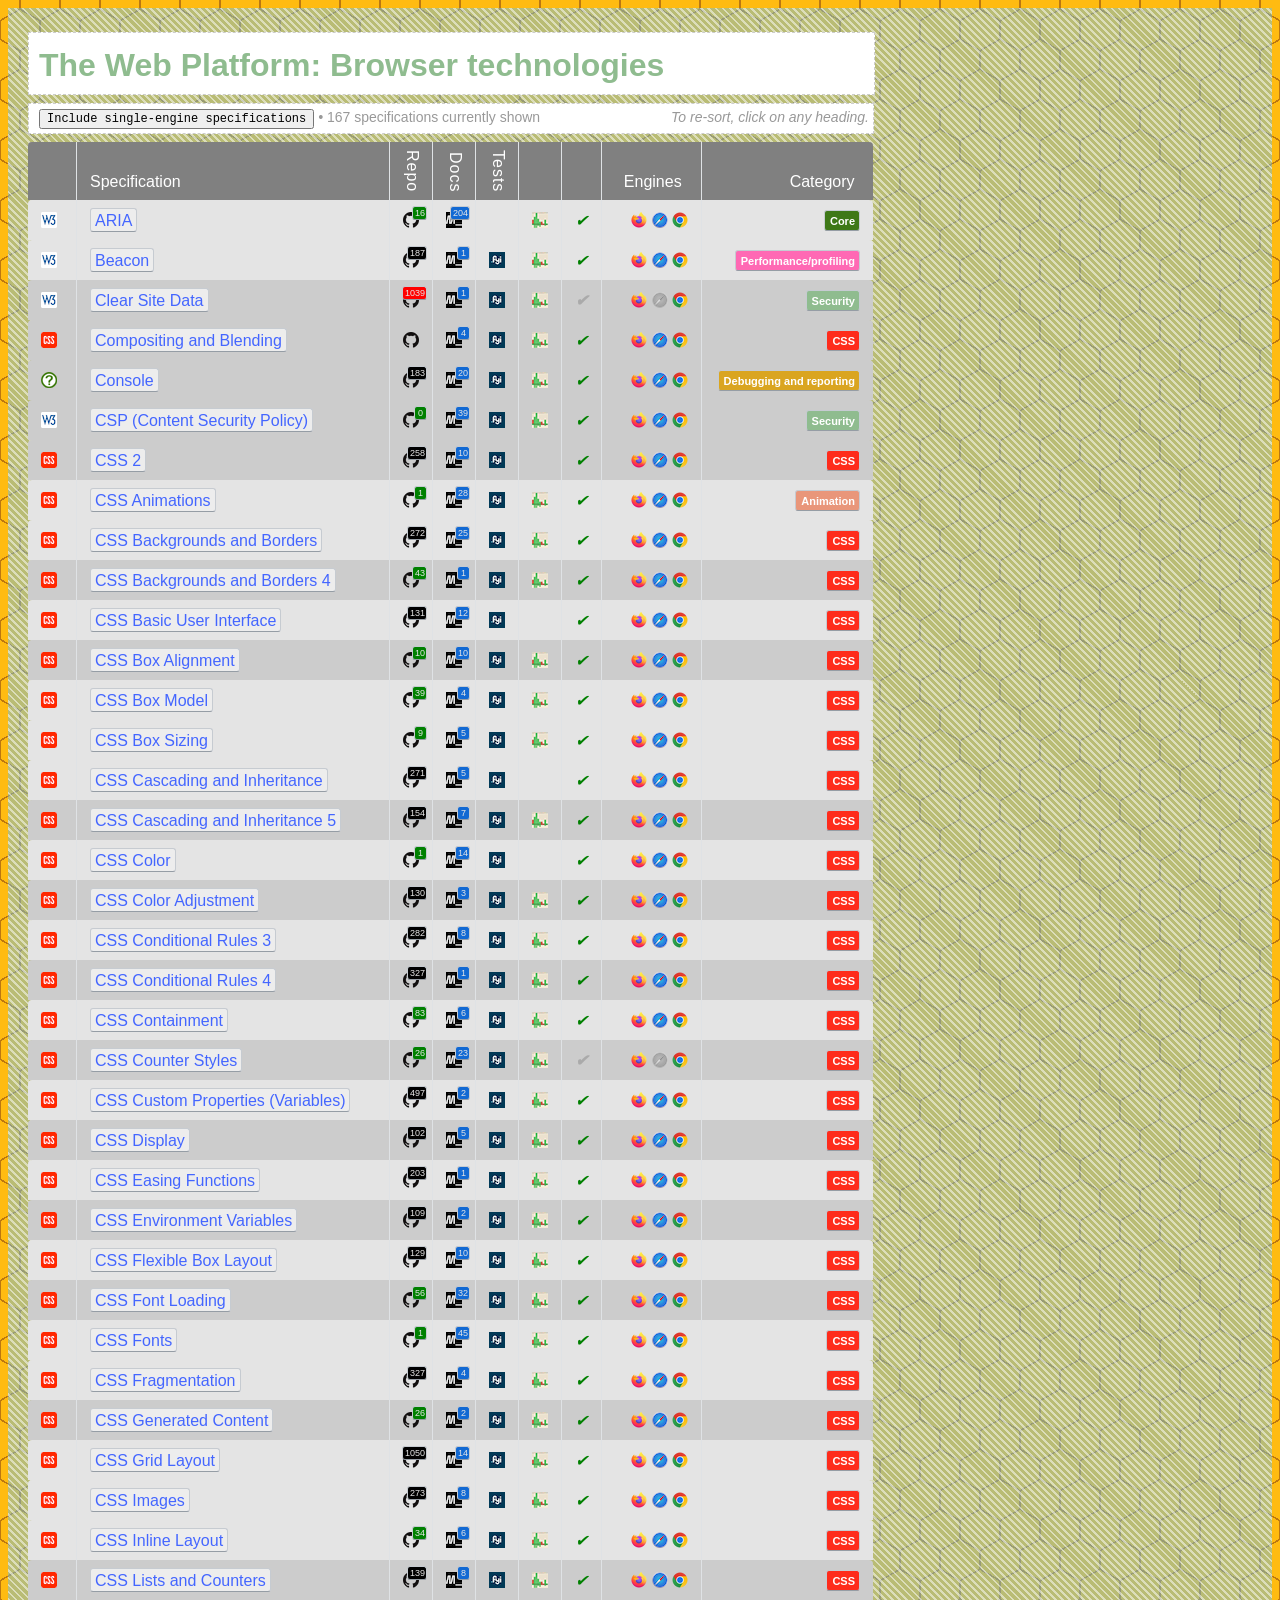
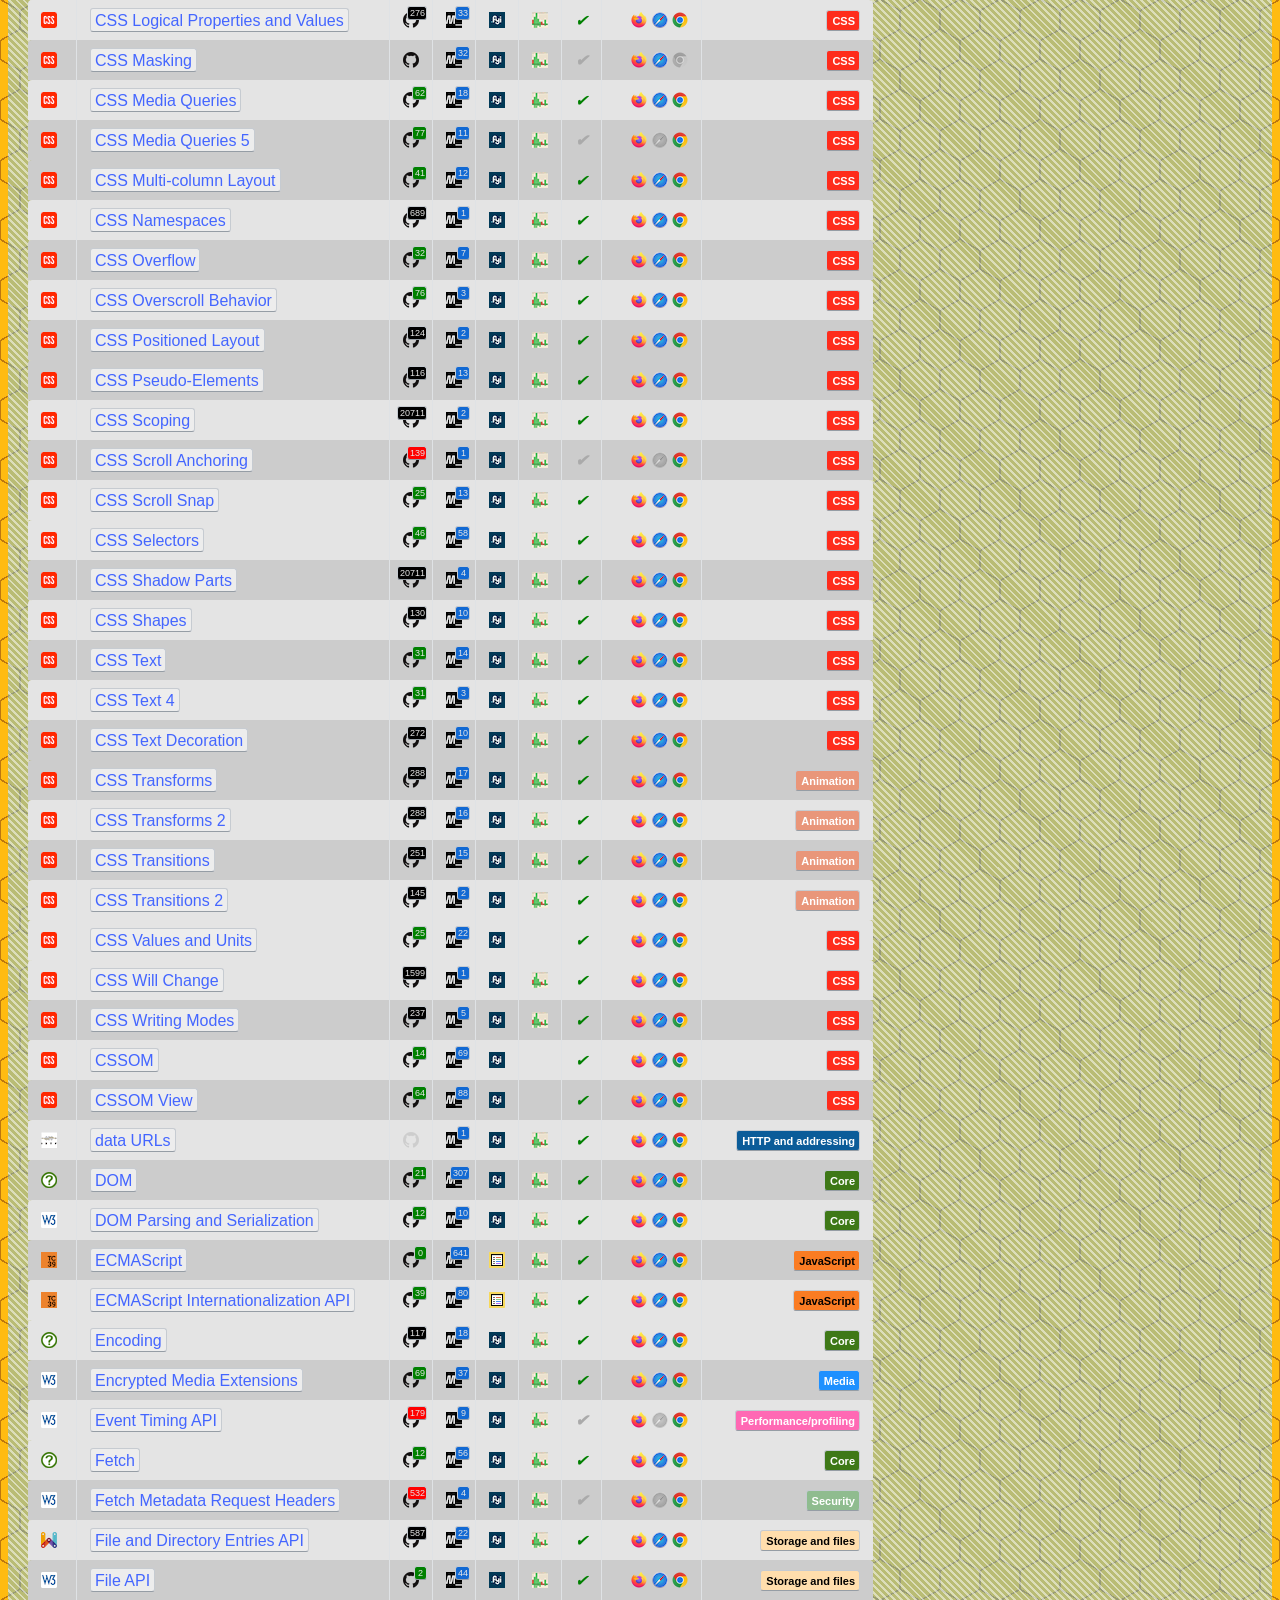
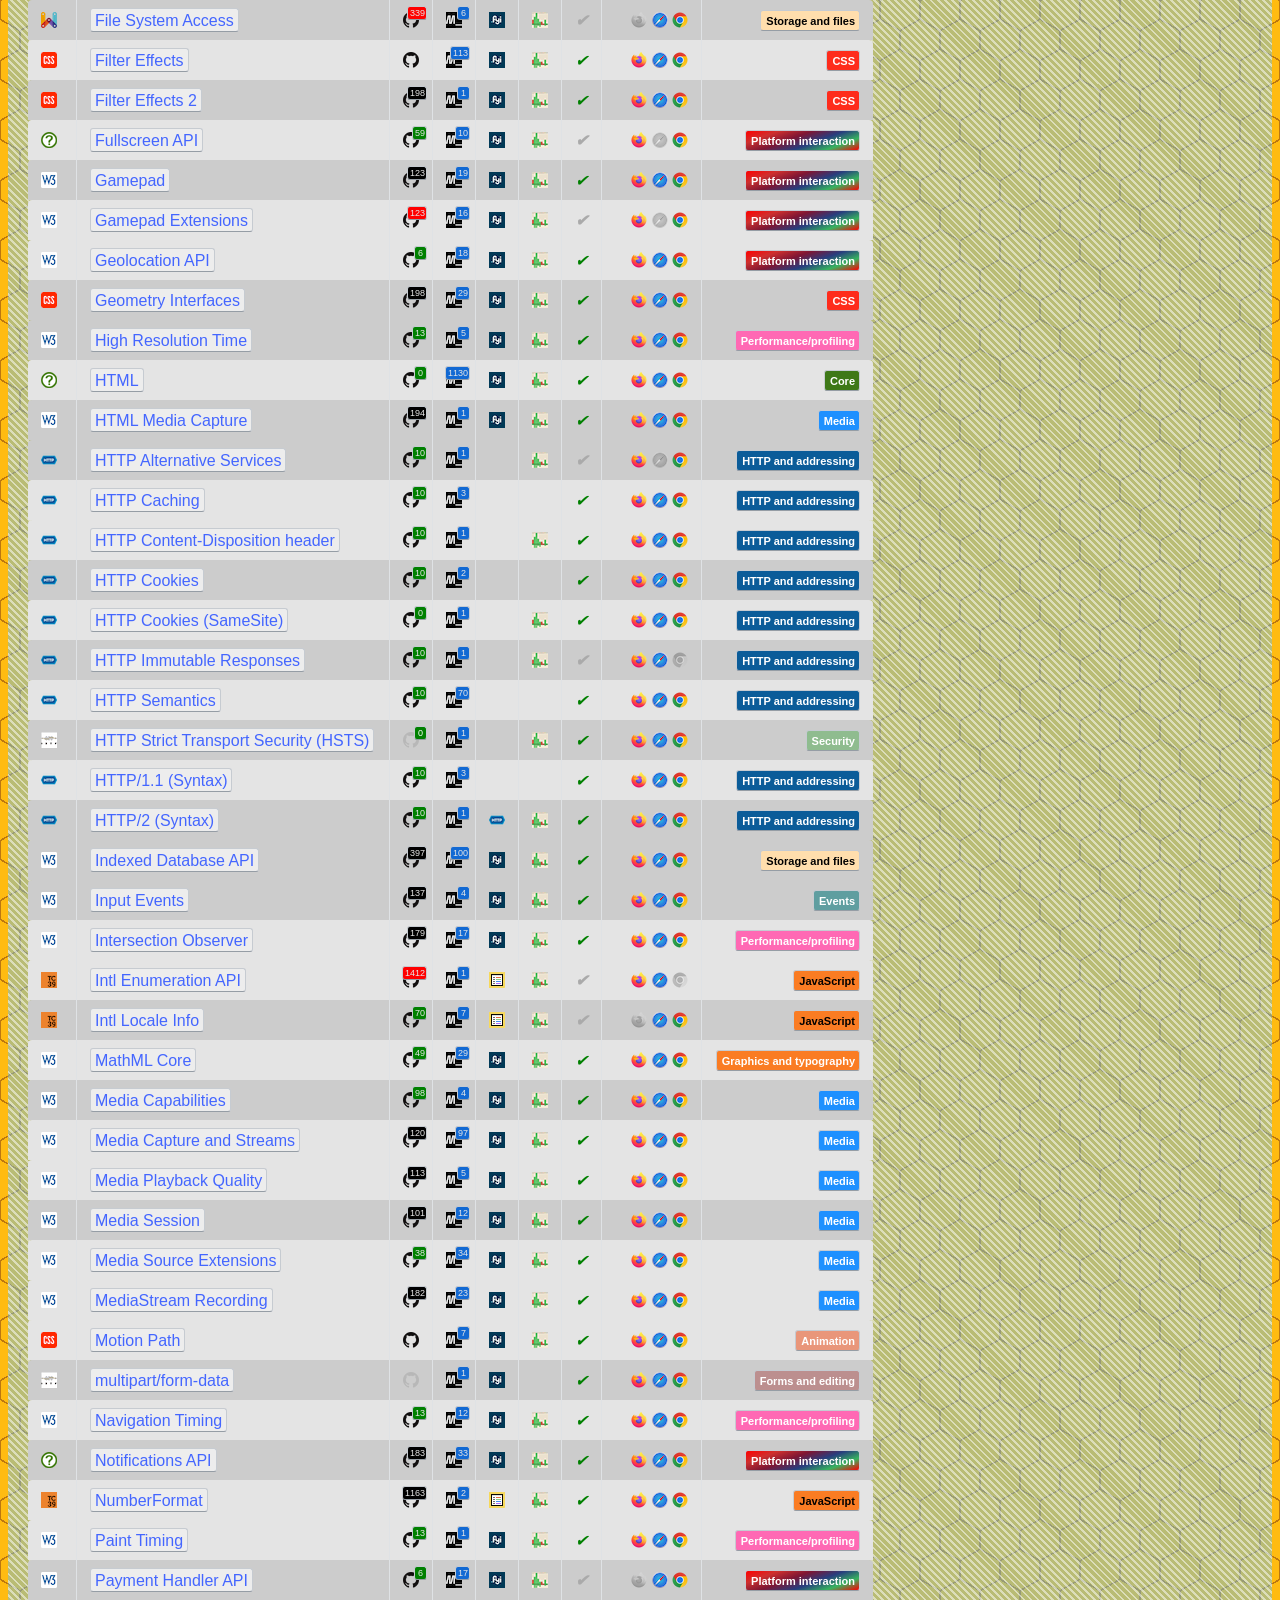
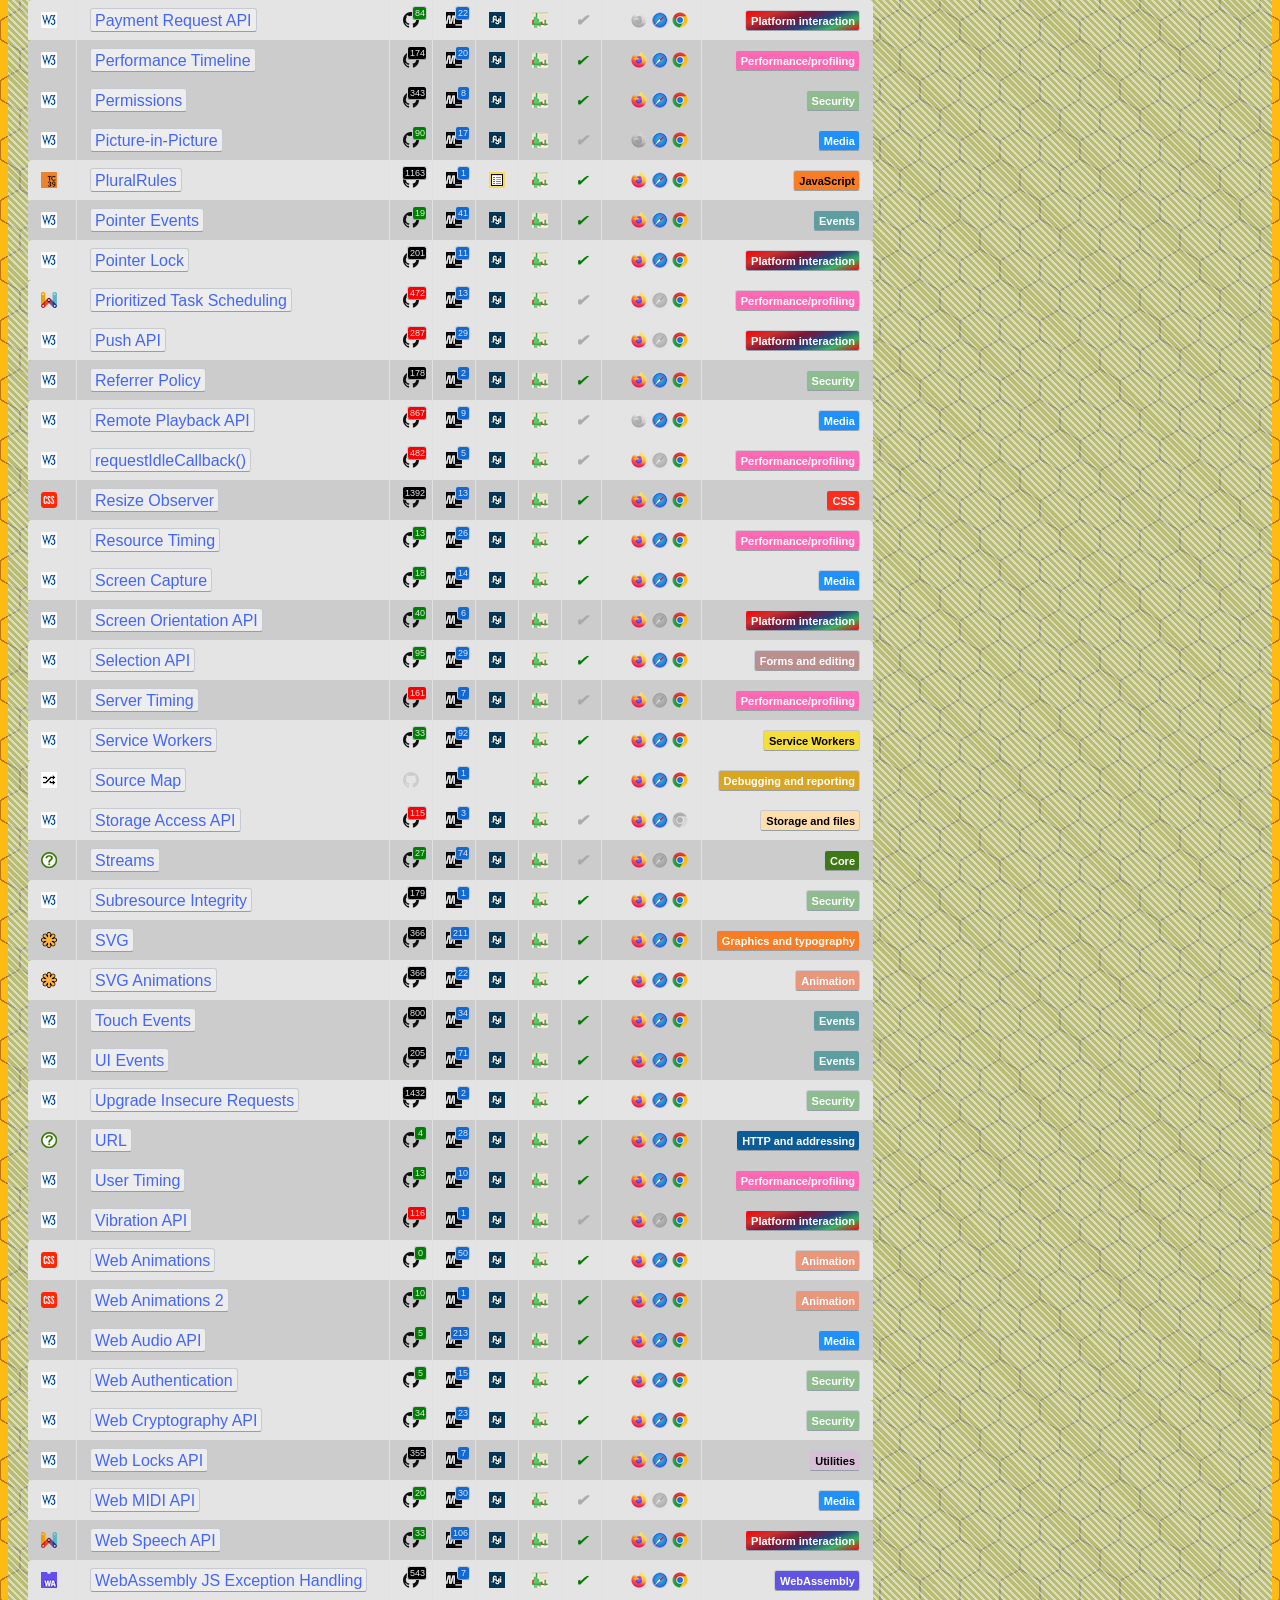
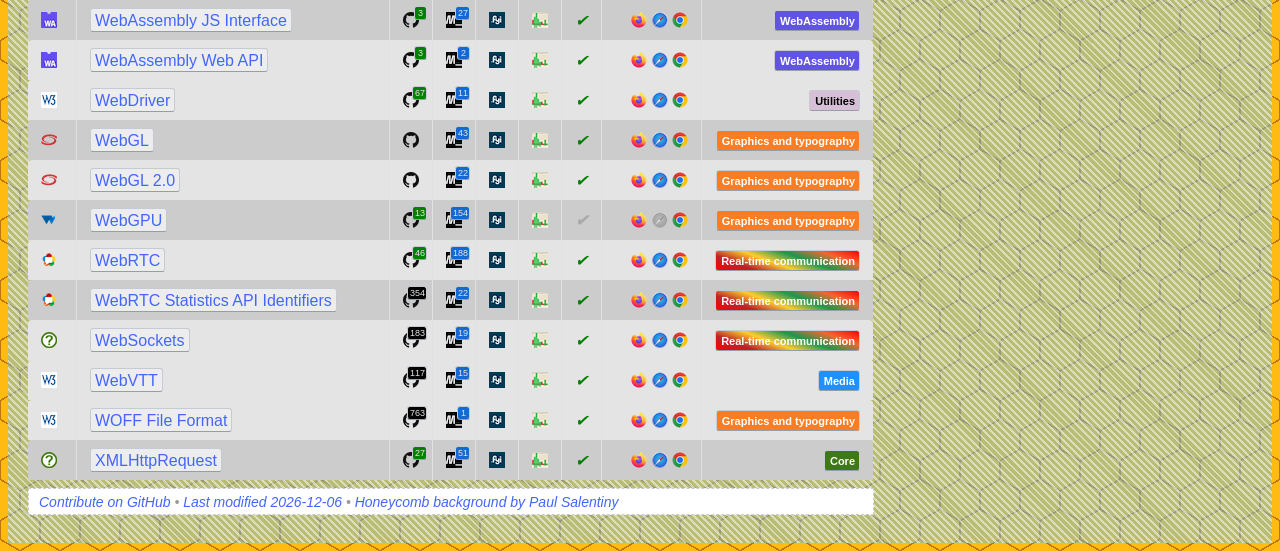
==== commit acbf159b: "Update https://html-now.github.io/" ====
--- a/index.html
+++ b/index.html
@@ -7,268 +7,268 @@
 <table class=sortable>
 <thead><tr><th><th>Specification<th><span>Repo</span><th><span>Docs</span><th><span>Tests</span><th><th><th>Engines<th>Category
 <tbody>
-<tr class="Platforminteraction"><td><a href="https://www.w3.org/TR/" title="https://www.w3.org/TR/"><img src="images/W3C.png" alt="images/W3C"><span>images/W3C.png</span></a><td><em><a href="https://w3c.github.io/accelerometer/">Accelerometer</a></em><td><div><a href="https://github.com/w3c/accelerometer/" title="https://github.com/w3c/accelerometer/ (last updated 122 days ago)"><img src="images/GitHub.png" alt="GitHub"></a><em class="red"><a href="https://github.com/w3c/accelerometer/" title="https://github.com/w3c/accelerometer/ (last updated 122 days ago)">122</a></em></div><td><div> <a href="https://developer.mozilla.org/en-US/docs/Web/API/Accelerometer" title="https://developer.mozilla.org/en-US/docs/Web/API/Accelerometer"><img src="images/MDN.png" alt=MDN></a><em><a href="https://w3c.github.io/mdn-spec-links/mdn.html?url=https://w3c.github.io/accelerometer/&overview=https://developer.mozilla.org/en-US/docs/Web/API/Accelerometer" title="MDN has 10 articles related to this specification.">10</a></em></div><td><a href="https://wpt.fyi/results/accelerometer" title="https://wpt.fyi/results/accelerometer"><img src="images/WPT.png" alt="images/WPT"></a><span>https://wpt.fyi/results/accelerometer</span><td><a href="https://caniuse.com/accelerometer" title="https://caniuse.com/accelerometer (blink only)"><img src="images/CanIUse.png" alt="CanIUse"></a><span>caniuse</span><td><a href="https://w3c.github.io/mdn-spec-links/less-than-2.html?spec=accelerometer"><s title="This specification is implemented in blink only.">⚠</s> </a><td> <a href="https://mozilla.github.io/standards-positions/" title="https://mozilla.github.io/standards-positions/"><img class="no" src="images/Gecko.png" alt="Gecko: no"></a> <a href="https://webkit.org/status/" title="https://webkit.org/status/"><img class="no" src="images/WebKit.png" alt="WebKit: no"></a> <a href="https://chromestatus.com/features" title="https://chromestatus.com/features"><img class="yes" src="images/Blink.png" alt="Blink: yes"></a><span>no no yes</span><td><u class=Platforminteraction title="Click to toggle between showing &#x201c;Platform interaction&#x201d; specs only, or showing all specs.">Platform interaction</u>
-<tr class="Platforminteraction"><td><a href="https://www.w3.org/TR/" title="https://www.w3.org/TR/"><img src="images/W3C.png" alt="images/W3C"><span>images/W3C.png</span></a><td><em><a href="https://w3c.github.io/ambient-light/">Ambient Light Sensor</a></em><td><div><a href="https://github.com/w3c/ambient-light/" title="https://github.com/w3c/ambient-light/ (last updated 122 days ago)"><img src="images/GitHub.png" alt="GitHub"></a><em class="red"><a href="https://github.com/w3c/ambient-light/" title="https://github.com/w3c/ambient-light/ (last updated 122 days ago)">122</a></em></div><td><div> <a href="https://developer.mozilla.org/en-US/docs/Web/API/AmbientLightSensor" title="https://developer.mozilla.org/en-US/docs/Web/API/AmbientLightSensor"><img src="images/MDN.png" alt=MDN></a><em><a href="https://w3c.github.io/mdn-spec-links/mdn.html?url=https://w3c.github.io/ambient-light/&overview=https://developer.mozilla.org/en-US/docs/Web/API/AmbientLightSensor" title="MDN has 4 articles related to this specification.">4</a></em></div><td><a href="https://wpt.fyi/results/ambient-light" title="https://wpt.fyi/results/ambient-light"><img src="images/WPT.png" alt="images/WPT"></a><span>https://wpt.fyi/results/ambient-light</span><td><a href="https://caniuse.com/ambient-light" title="https://caniuse.com/ambient-light (no conforming implementations)"><img src="images/CanIUse.png" alt="CanIUse"></a><span>caniuse</span><td><a href="https://w3c.github.io/mdn-spec-links/less-than-2.html?spec=ambient-light"><s title="This specification has no conforming implementations.">⚠</s> </a><td> <a href="https://mozilla.github.io/standards-positions/" title="https://mozilla.github.io/standards-positions/"><img class="no" src="images/Gecko.png" alt="Gecko: no"></a> <a href="https://webkit.org/status/" title="https://webkit.org/status/"><img class="no" src="images/WebKit.png" alt="WebKit: no"></a> <a href="https://chromestatus.com/features" title="https://chromestatus.com/features"><img class="no" src="images/Blink.png" alt="Blink: no"></a><span>no no no</span><td><u class=Platforminteraction title="Click to toggle between showing &#x201c;Platform interaction&#x201d; specs only, or showing all specs.">Platform interaction</u>
-<tr class="Core"><td><a href="https://www.w3.org/TR/" title="https://www.w3.org/TR/"><img src="images/W3C.png" alt="images/W3C"><span>images/W3C.png</span></a><td><em><a href="https://w3c.github.io/aria/">ARIA</a></em><td><div><a href="https://github.com/w3c/aria/" title="https://github.com/w3c/aria/ (last updated 15 days ago)"><img src="images/GitHub.png" alt="GitHub"></a><em class="green"><a href="https://github.com/w3c/aria/" title="https://github.com/w3c/aria/ (last updated 15 days ago)">15</a></em></div><td><div> <a href="https://developer.mozilla.org/en-US/docs/Web/Accessibility/ARIA" title="https://developer.mozilla.org/en-US/docs/Web/Accessibility/ARIA"><img src="images/MDN.png" alt=MDN></a><em><a href="https://w3c.github.io/mdn-spec-links/mdn.html?url=https://w3c.github.io/aria/&overview=https://developer.mozilla.org/en-US/docs/Web/Accessibility/ARIA" title="MDN has 204 articles related to this specification.">204</a></em></div><td><td><a href="https://caniuse.com/wai-aria" title="https://caniuse.com/wai-aria (in all engines)"><img src="images/CanIUse.png" alt="CanIUse"></a><span>caniuse</span><td><a href="https://w3c.github.io/mdn-spec-links/less-than-2.html?spec=aria"><i title="This specification is implemented in in all engines.">✔</i><span>all</span></a><td> <a href="https://mozilla.github.io/standards-positions/" title="https://mozilla.github.io/standards-positions/"><img class="yes" src="images/Gecko.png" alt="Gecko: yes"></a> <a href="https://webkit.org/status/" title="https://webkit.org/status/"><img class="yes" src="images/WebKit.png" alt="WebKit: yes"></a> <a href="https://chromestatus.com/features" title="https://chromestatus.com/features"><img class="yes" src="images/Blink.png" alt="Blink: yes"></a><span>yes yes yes</span><td><u class=Core title="Click to toggle between showing &#x201c;Core&#x201d; specs only, or showing all specs.">Core</u>
-<tr class="JavaScript"><td><a href="https://tc39.es/" title="https://tc39.es/"><img src="images/TC39.png" alt="images/TC39"><span>images/TC39.png</span></a><td><em><a href="https://tc39.es/proposal-array-grouping/">Array Grouping</a></em><td><div><a href="https://github.com/tc39/proposal-array-grouping/" title="https://github.com/tc39/proposal-array-grouping/ (last updated 1139 days ago)"><img src="images/GitHub.png" alt="GitHub"></a><em class="red"><a href="https://github.com/tc39/proposal-array-grouping/" title="https://github.com/tc39/proposal-array-grouping/ (last updated 1139 days ago)">1139</a></em></div><td><div> <a href="https://developer.mozilla.org/en-US/docs/Web/JavaScript/Reference/Global_Objects/Array/group" title="https://developer.mozilla.org/en-US/docs/Web/JavaScript/Reference/Global_Objects/Array/group"><img src="images/MDN.png" alt=MDN></a><em><a href="https://w3c.github.io/mdn-spec-links/mdn.html?url=https://tc39.es/proposal-array-grouping/&overview=https://developer.mozilla.org/en-US/docs/Web/JavaScript/Reference/Global_Objects/Array/group" title="MDN has 2 articles related to this specification.">2</a></em></div><td><td><a href="https://caniuse.com/mdn-javascript_builtins_array_group" title="https://caniuse.com/mdn-javascript_builtins_array_group (gecko only)"><img src="images/CanIUse.png" alt="CanIUse"></a><span>caniuse</span><td><a href="https://w3c.github.io/mdn-spec-links/less-than-2.html?spec=proposal-array-grouping"><s title="This specification is implemented in gecko only.">⚠</s> </a><td> <a href="https://mozilla.github.io/standards-positions/" title="https://mozilla.github.io/standards-positions/"><img class="yes" src="images/Gecko.png" alt="Gecko: yes"></a> <a href="https://webkit.org/status/" title="https://webkit.org/status/"><img class="no" src="images/WebKit.png" alt="WebKit: no"></a> <a href="https://chromestatus.com/features" title="https://chromestatus.com/features"><img class="no" src="images/Blink.png" alt="Blink: no"></a><span>yes no no</span><td><u class=JavaScript title="Click to toggle between showing &#x201c;JavaScript&#x201d; specs only, or showing all specs.">JavaScript</u>
-<tr class="JavaScript"><td><a href="https://tc39.es/" title="https://tc39.es/"><img src="images/TC39.png" alt="images/TC39"><span>images/TC39.png</span></a><td><em><a href="https://tc39.es/proposal-atomics-wait-async/">Atomics.waitAsync</a></em><td><div><a href="https://github.com/tc39/proposal-atomics-wait-async/" title="https://github.com/tc39/proposal-atomics-wait-async/ (last updated 1992 days ago)"><img src="images/GitHub.png" alt="GitHub"></a><em class="red"><a href="https://github.com/tc39/proposal-atomics-wait-async/" title="https://github.com/tc39/proposal-atomics-wait-async/ (last updated 1992 days ago)">1992</a></em></div><td><div> <a href="https://developer.mozilla.org/en-US/docs/Web/JavaScript/Reference/Global_Objects/Atomics/waitAsync" title="https://developer.mozilla.org/en-US/docs/Web/JavaScript/Reference/Global_Objects/Atomics/waitAsync"><img src="images/MDN.png" alt=MDN></a><em><a href="https://w3c.github.io/mdn-spec-links/mdn.html?url=https://tc39.es/proposal-atomics-wait-async/&overview=https://developer.mozilla.org/en-US/docs/Web/JavaScript/Reference/Global_Objects/Atomics/waitAsync" title="MDN has 1 article related to this specification.">1</a></em></div><td><a href="https://test262.report/browse/built-ins/Atomics/waitAsync" title="https://test262.report/browse/built-ins/Atomics/waitAsync"><img src="images/Test262.png" alt="images/Test262"></a><span>https://test262.report/browse/built-ins/Atomics/waitAsync</span><td><a href="https://caniuse.com/mdn-javascript_builtins_atomics_waitasync" title="https://caniuse.com/mdn-javascript_builtins_atomics_waitasync (blink only)"><img src="images/CanIUse.png" alt="CanIUse"></a><span>caniuse</span><td><a href="https://w3c.github.io/mdn-spec-links/less-than-2.html?spec=proposal-atomics-wait-async"><s title="This specification is implemented in blink only.">⚠</s> </a><td> <a href="https://mozilla.github.io/standards-positions/" title="https://mozilla.github.io/standards-positions/"><img class="no" src="images/Gecko.png" alt="Gecko: no"></a> <a href="https://webkit.org/status/" title="https://webkit.org/status/"><img class="no" src="images/WebKit.png" alt="WebKit: no"></a> <a href="https://chromestatus.com/features" title="https://chromestatus.com/features"><img class="yes" src="images/Blink.png" alt="Blink: yes"></a><span>no no yes</span><td><u class=JavaScript title="Click to toggle between showing &#x201c;JavaScript&#x201d; specs only, or showing all specs.">JavaScript</u>
-<tr class="Media"><td><a href="https://www.w3.org/TR/" title="https://www.w3.org/TR/"><img src="images/W3C.png" alt="images/W3C"><span>images/W3C.png</span></a><td><em><a href="https://w3c.github.io/mediacapture-output/">Audio Output Devices API</a></em><td><div><a href="https://github.com/w3c/mediacapture-output/" title="https://github.com/w3c/mediacapture-output/ (last updated 339 days ago)"><img src="images/GitHub.png" alt="GitHub"></a><em class="red"><a href="https://github.com/w3c/mediacapture-output/" title="https://github.com/w3c/mediacapture-output/ (last updated 339 days ago)">339</a></em></div><td><div> <a href="https://developer.mozilla.org/en-US/docs/Web/API/MediaDevices/selectAudioOutput" title="https://developer.mozilla.org/en-US/docs/Web/API/MediaDevices/selectAudioOutput"><img src="images/MDN.png" alt=MDN></a><em><a href="https://w3c.github.io/mdn-spec-links/mdn.html?url=https://w3c.github.io/mediacapture-output/&overview=https://developer.mozilla.org/en-US/docs/Web/API/MediaDevices/selectAudioOutput" title="MDN has 4 articles related to this specification.">4</a></em></div><td><a href="https://wpt.fyi/results/audio-output" title="https://wpt.fyi/results/audio-output"><img src="images/WPT.png" alt="images/WPT"></a><span>https://wpt.fyi/results/audio-output</span><td><a href="https://caniuse.com/mdn-api_mediadevices_selectaudiooutput" title="https://caniuse.com/mdn-api_mediadevices_selectaudiooutput (no conforming implementations)"><img src="images/CanIUse.png" alt="CanIUse"></a><span>caniuse</span><td><a href="https://w3c.github.io/mdn-spec-links/less-than-2.html?spec=audio-output"><s title="This specification has no conforming implementations.">⚠</s> </a><td> <a href="https://mozilla.github.io/standards-positions/" title="https://mozilla.github.io/standards-positions/"><img class="no" src="images/Gecko.png" alt="Gecko: no"></a> <a href="https://webkit.org/status/" title="https://webkit.org/status/"><img class="no" src="images/WebKit.png" alt="WebKit: no"></a> <a href="https://chromestatus.com/features" title="https://chromestatus.com/features"><img class="no" src="images/Blink.png" alt="Blink: no"></a><span>no no no</span><td><u class=Media title="Click to toggle between showing &#x201c;Media&#x201d; specs only, or showing all specs.">Media</u>
-<tr class="ServiceWorkers"><td><a href="https://wicg.io/" title="https://wicg.io/"><img src="images/WICG.png" alt="images/WICG"><span>images/WICG.png</span></a><td><em><a href="https://wicg.github.io/background-fetch/">Background Fetch</a></em><td><div><a href="https://github.com/wicg/background-fetch/" title="https://github.com/wicg/background-fetch/ (last updated 1971 days ago)"><img src="images/GitHub.png" alt="GitHub"></a><em class="red"><a href="https://github.com/wicg/background-fetch/" title="https://github.com/wicg/background-fetch/ (last updated 1971 days ago)">1971</a></em></div><td><div> <a href="https://developer.mozilla.org/en-US/docs/Web/API/Background_Fetch_API" title="https://developer.mozilla.org/en-US/docs/Web/API/Background_Fetch_API"><img src="images/MDN.png" alt=MDN></a><em><a href="https://w3c.github.io/mdn-spec-links/mdn.html?url=https://wicg.github.io/background-fetch/&overview=https://developer.mozilla.org/en-US/docs/Web/API/Background_Fetch_API" title="MDN has 31 articles related to this specification.">31</a></em></div><td><a href="https://wpt.fyi/results/background-fetch" title="https://wpt.fyi/results/background-fetch"><img src="images/WPT.png" alt="images/WPT"></a><span>https://wpt.fyi/results/background-fetch</span><td><a href="https://caniuse.com/mdn-api_backgroundfetchmanager" title="https://caniuse.com/mdn-api_backgroundfetchmanager (blink only)"><img src="images/CanIUse.png" alt="CanIUse"></a><span>caniuse</span><td><a href="https://w3c.github.io/mdn-spec-links/less-than-2.html?spec=background-fetch"><s title="This specification is implemented in blink only.">⚠</s> </a><td> <a href="https://mozilla.github.io/standards-positions/" title="https://mozilla.github.io/standards-positions/"><img class="no" src="images/Gecko.png" alt="Gecko: no"></a> <a href="https://webkit.org/status/" title="https://webkit.org/status/"><img class="no" src="images/WebKit.png" alt="WebKit: no"></a> <a href="https://chromestatus.com/features" title="https://chromestatus.com/features"><img class="yes" src="images/Blink.png" alt="Blink: yes"></a><span>no no yes</span><td><u class=ServiceWorkers title="Click to toggle between showing &#x201c;Service Workers&#x201d; specs only, or showing all specs.">Service Workers</u>
-<tr class="ServiceWorkers"><td><a href="https://wicg.io/" title="https://wicg.io/"><img src="images/WICG.png" alt="images/WICG"><span>images/WICG.png</span></a><td><em><a href="https://wicg.github.io/background-sync/spec/">Background Synchronization</a></em><td><div><a href="https://github.com/wicg/background-sync/spec/" title="https://github.com/wicg/background-sync/spec/ (last updated 1766 days ago)"><img src="images/GitHub.png" alt="GitHub"></a><em class="red"><a href="https://github.com/wicg/background-sync/spec/" title="https://github.com/wicg/background-sync/spec/ (last updated 1766 days ago)">1766</a></em></div><td><div> <a href="https://developer.mozilla.org/en-US/docs/Web/API/Background_Synchronization_API" title="https://developer.mozilla.org/en-US/docs/Web/API/Background_Synchronization_API"><img src="images/MDN.png" alt=MDN></a><em><a href="https://w3c.github.io/mdn-spec-links/mdn.html?url=https://wicg.github.io/background-sync/spec/&overview=https://developer.mozilla.org/en-US/docs/Web/API/Background_Synchronization_API" title="MDN has 9 articles related to this specification.">9</a></em></div><td><a href="https://wpt.fyi/results/BackgroundSync" title="https://wpt.fyi/results/BackgroundSync"><img src="images/WPT.png" alt="images/WPT"></a><span>https://wpt.fyi/results/BackgroundSync</span><td><a href="https://caniuse.com/background-sync" title="https://caniuse.com/background-sync (blink only)"><img src="images/CanIUse.png" alt="CanIUse"></a><span>caniuse</span><td><a href="https://w3c.github.io/mdn-spec-links/less-than-2.html?spec=background-sync"><s title="This specification is implemented in blink only.">⚠</s> </a><td> <a href="https://mozilla.github.io/standards-positions/" title="https://mozilla.github.io/standards-positions/"><img class="no" src="images/Gecko.png" alt="Gecko: no"></a> <a href="https://webkit.org/status/" title="https://webkit.org/status/"><img class="no" src="images/WebKit.png" alt="WebKit: no"></a> <a href="https://chromestatus.com/features" title="https://chromestatus.com/features"><img class="yes" src="images/Blink.png" alt="Blink: yes"></a><span>no no yes</span><td><u class=ServiceWorkers title="Click to toggle between showing &#x201c;Service Workers&#x201d; specs only, or showing all specs.">Service Workers</u>
-<tr class="Platforminteraction"><td><a href="https://www.w3.org/TR/" title="https://www.w3.org/TR/"><img src="images/W3C.png" alt="images/W3C"><span>images/W3C.png</span></a><td><em><a href="https://w3c.github.io/badging/">Badging API</a></em><td><div><a href="https://github.com/w3c/badging/" title="https://github.com/w3c/badging/ (last updated 139 days ago)"><img src="images/GitHub.png" alt="GitHub"></a><em class="red"><a href="https://github.com/w3c/badging/" title="https://github.com/w3c/badging/ (last updated 139 days ago)">139</a></em></div><td><div> <a href="https://developer.mozilla.org/en-US/docs/Web/API/Badging_API" title="https://developer.mozilla.org/en-US/docs/Web/API/Badging_API"><img src="images/MDN.png" alt=MDN></a><em><a href="https://w3c.github.io/mdn-spec-links/mdn.html?url=https://w3c.github.io/badging/&overview=https://developer.mozilla.org/en-US/docs/Web/API/Badging_API" title="MDN has 2 articles related to this specification.">2</a></em></div><td><a href="https://wpt.fyi/results/badging" title="https://wpt.fyi/results/badging"><img src="images/WPT.png" alt="images/WPT"></a><span>https://wpt.fyi/results/badging</span><td><a href="https://caniuse.com/mdn-api_navigator_setappbadge" title="https://caniuse.com/mdn-api_navigator_setappbadge (blink only)"><img src="images/CanIUse.png" al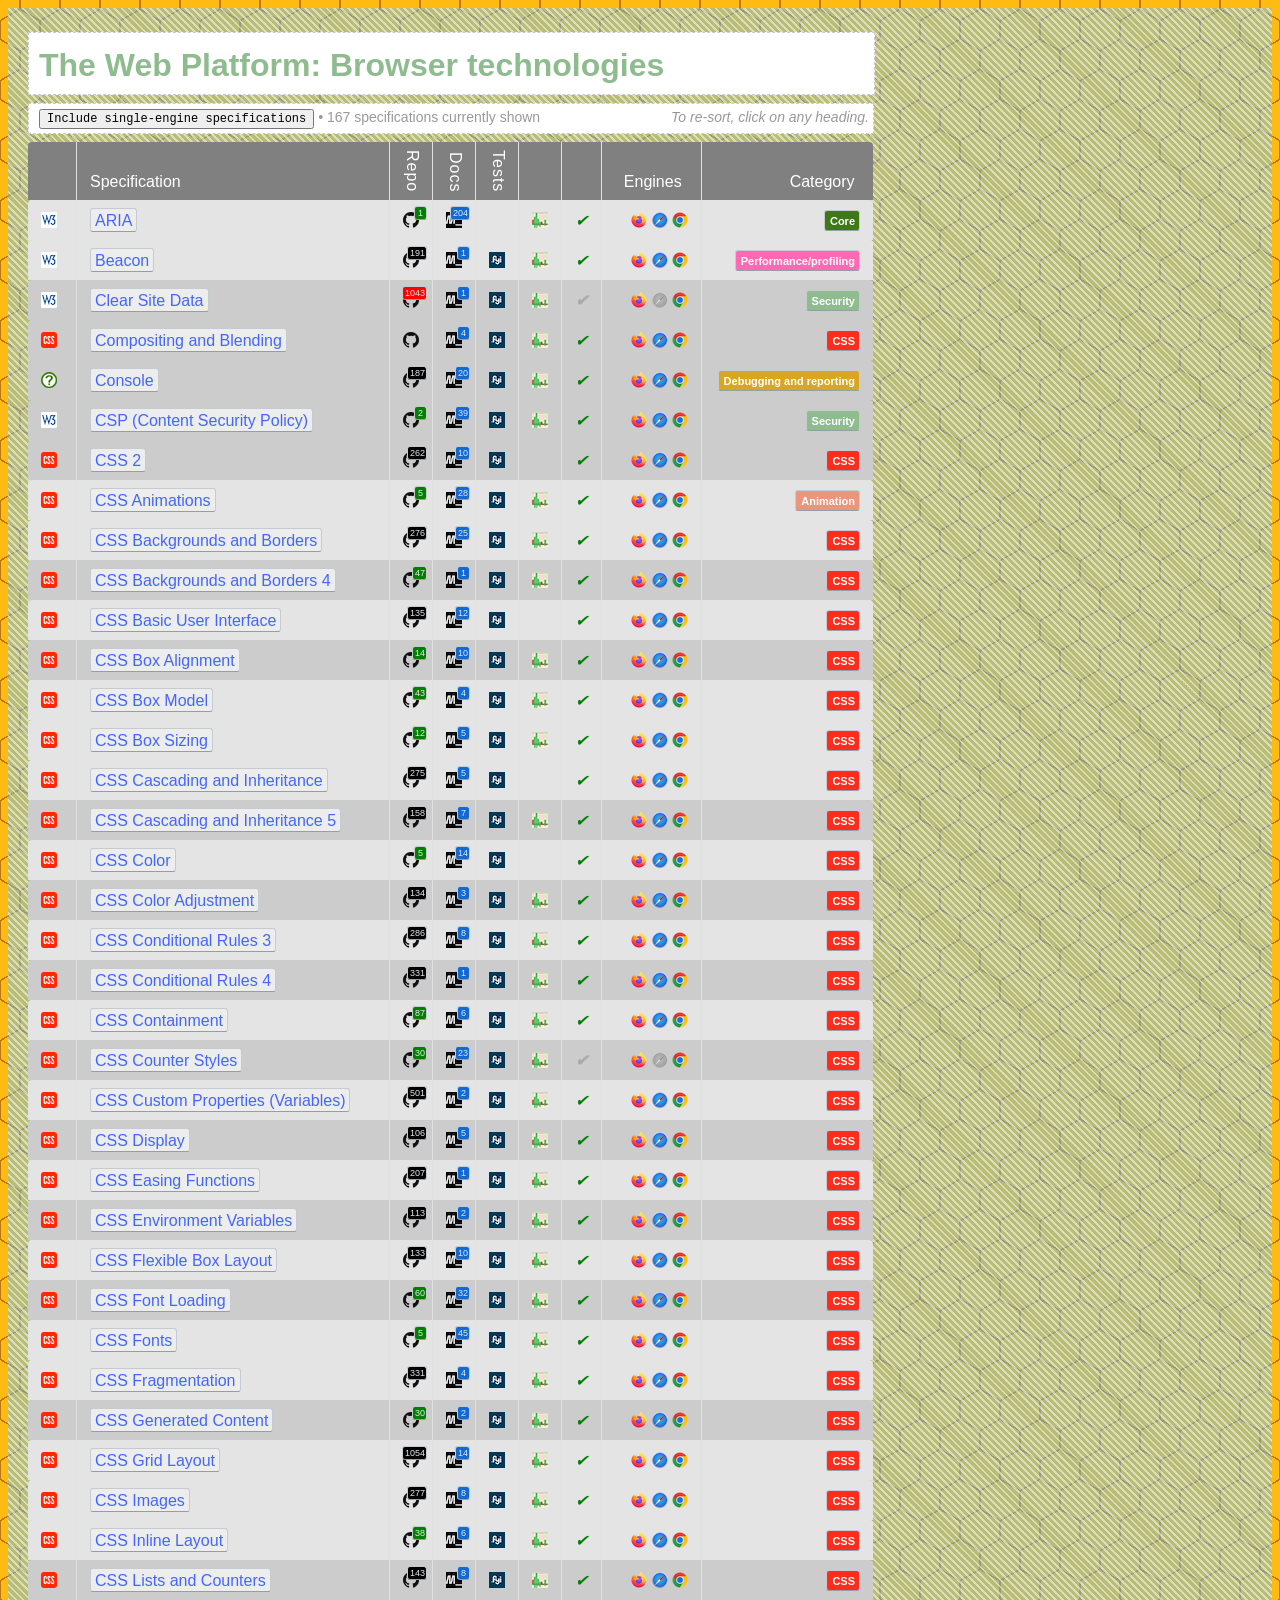
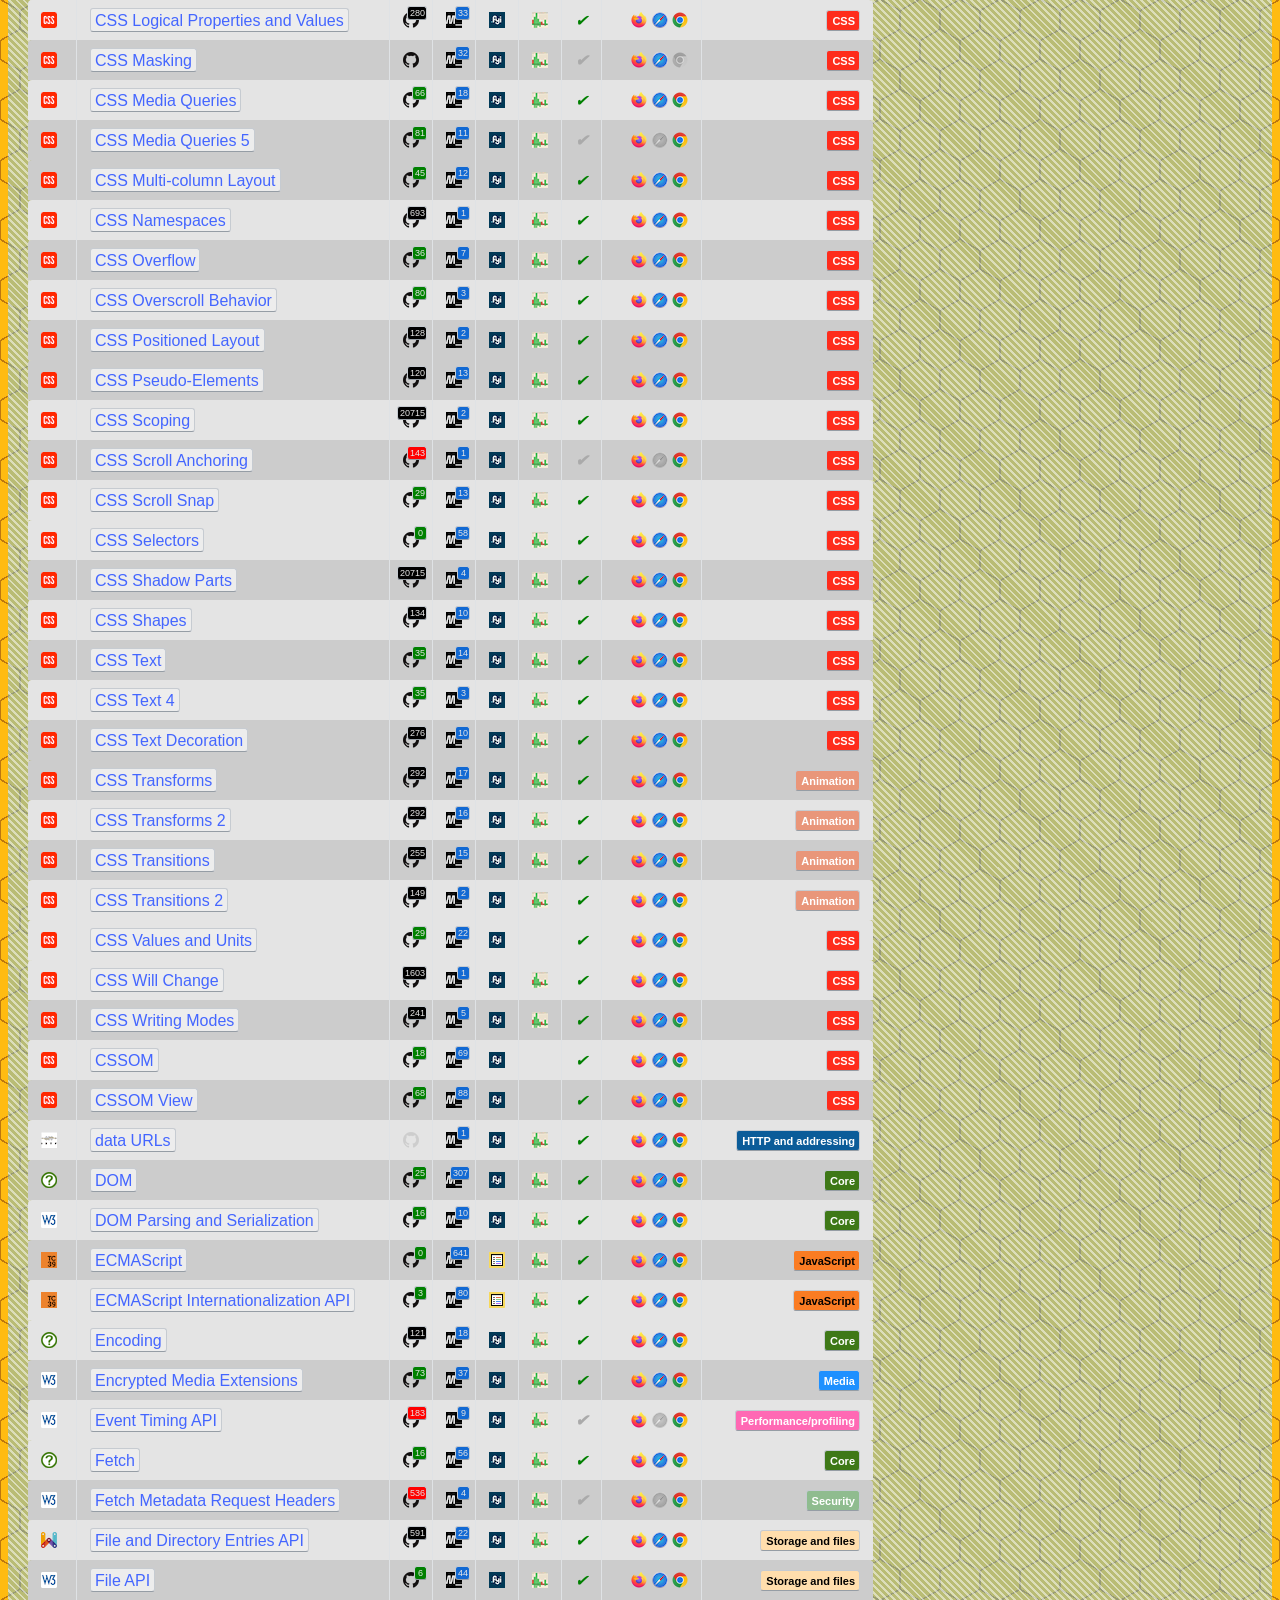
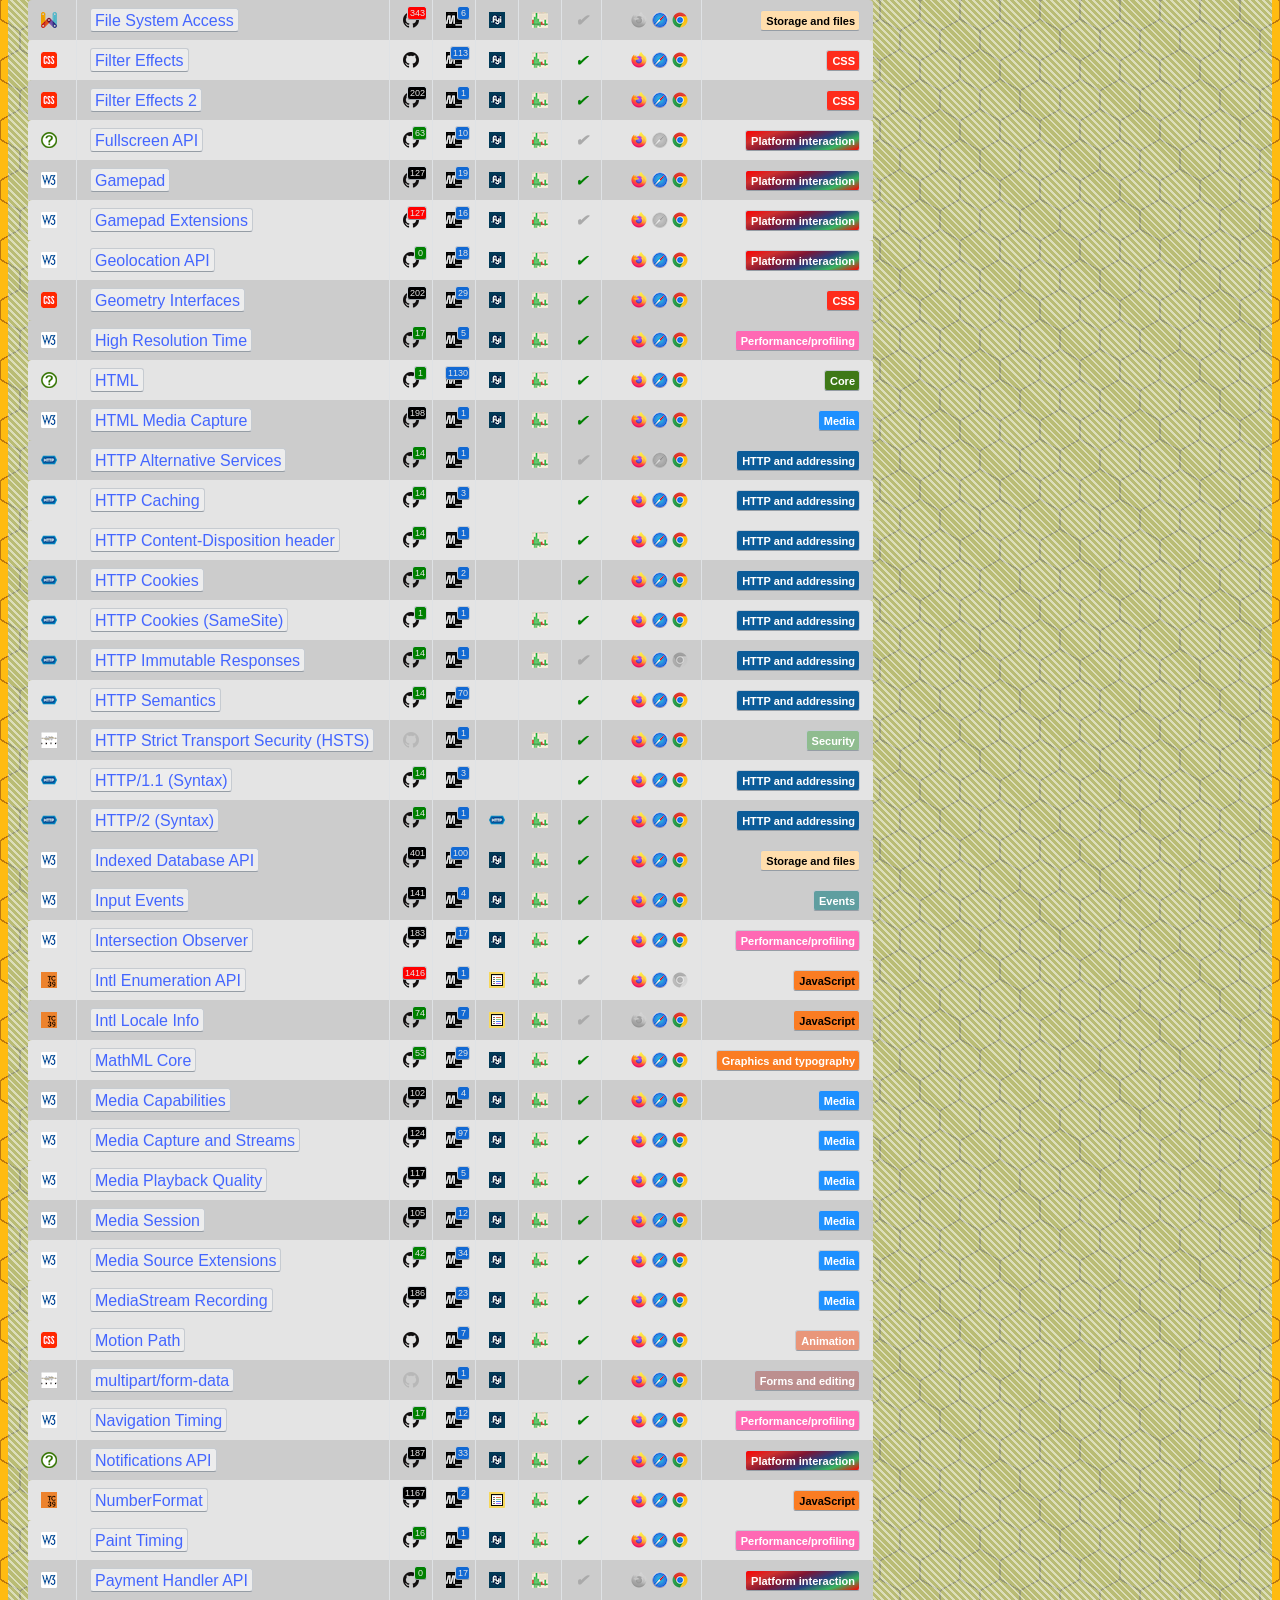
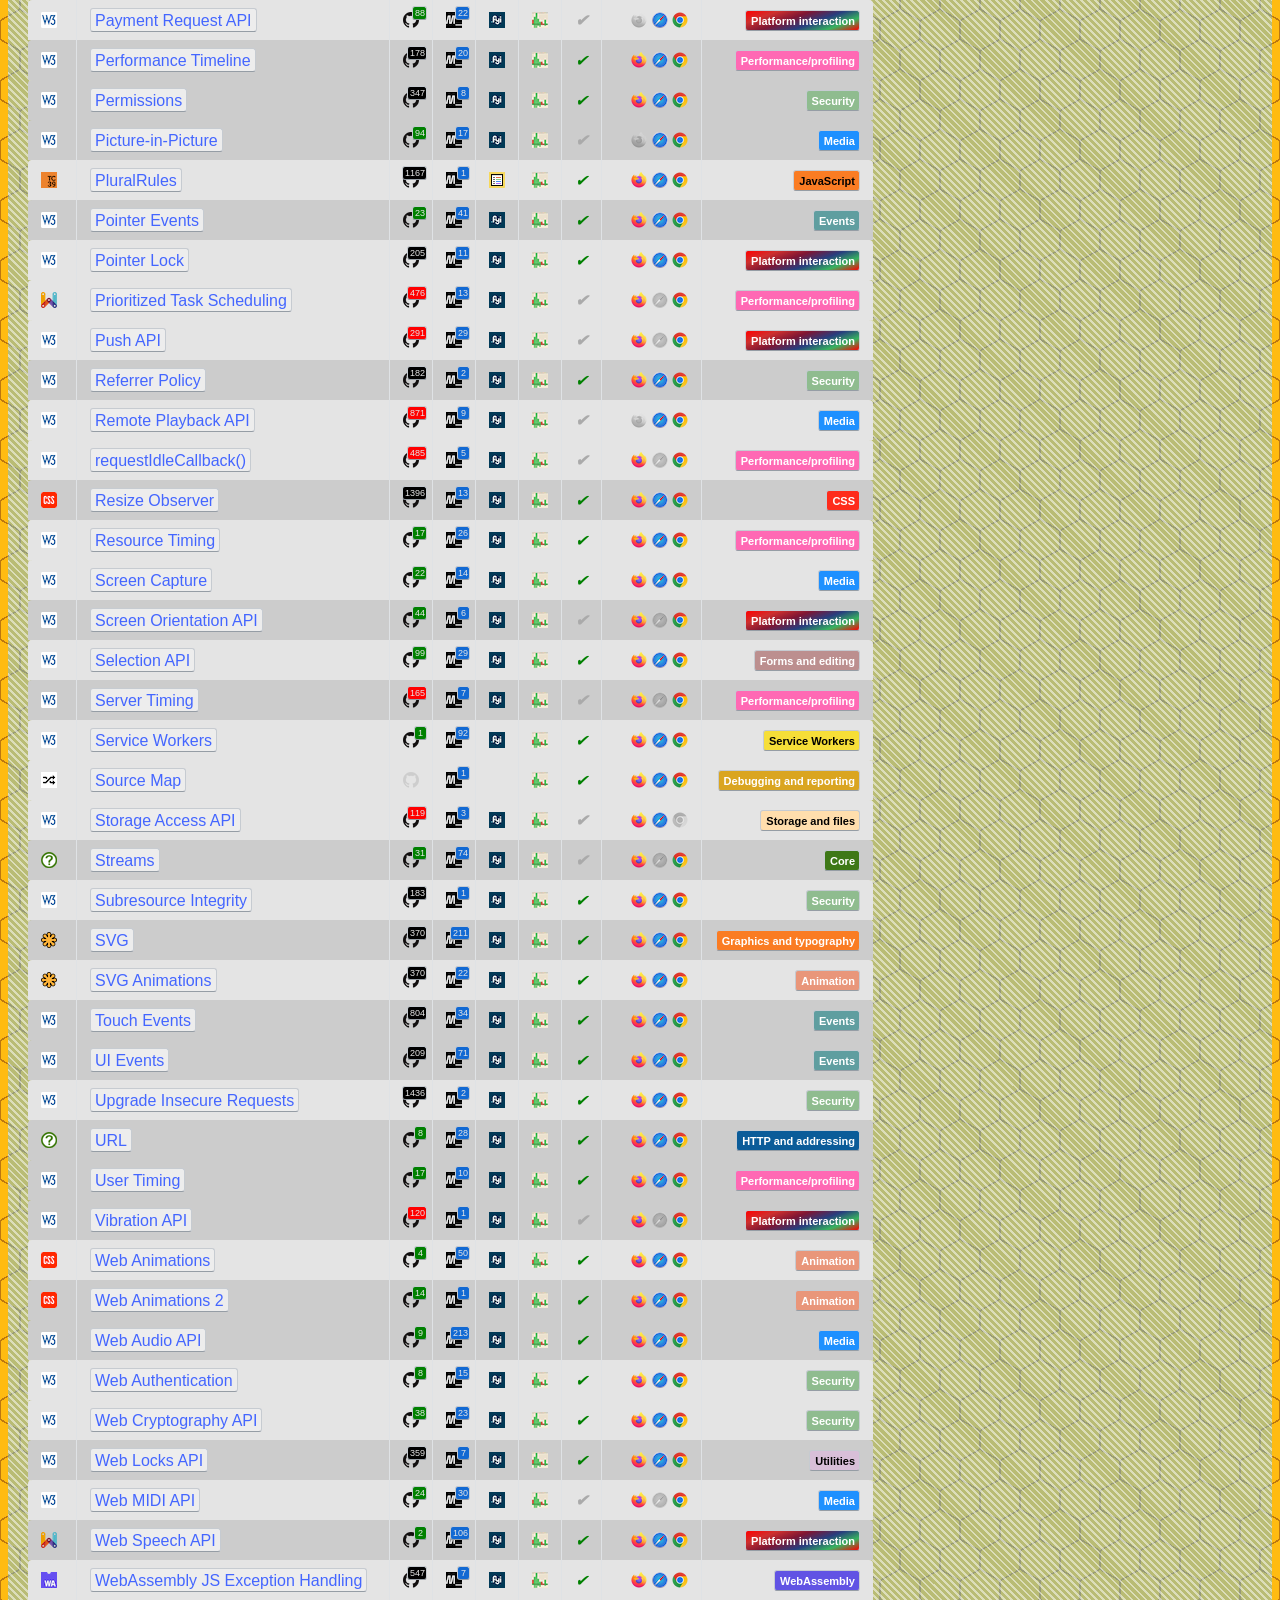
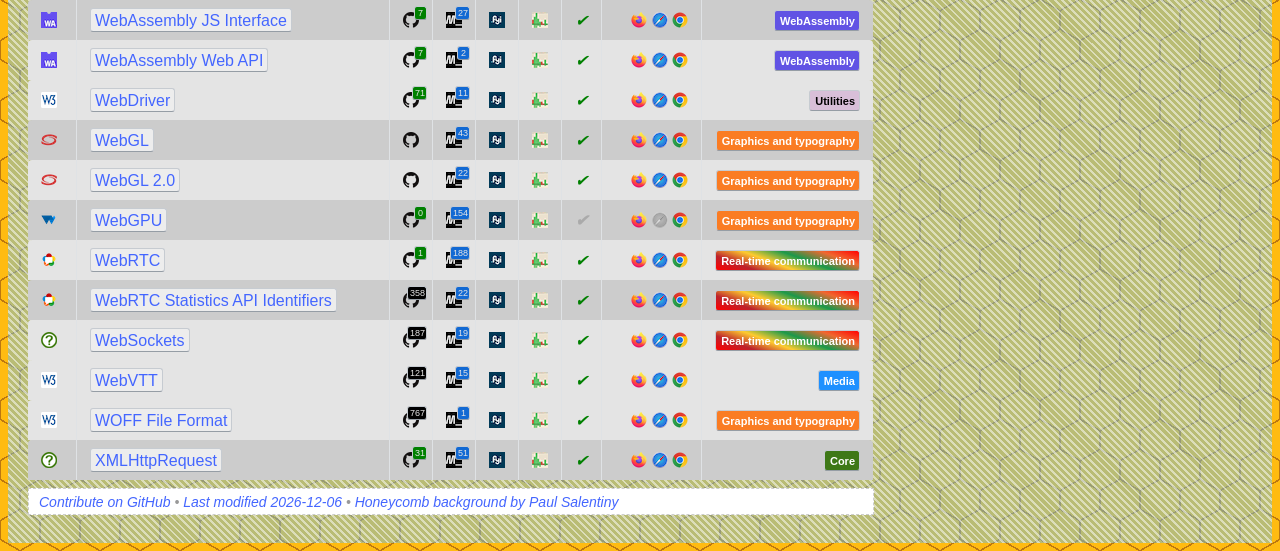
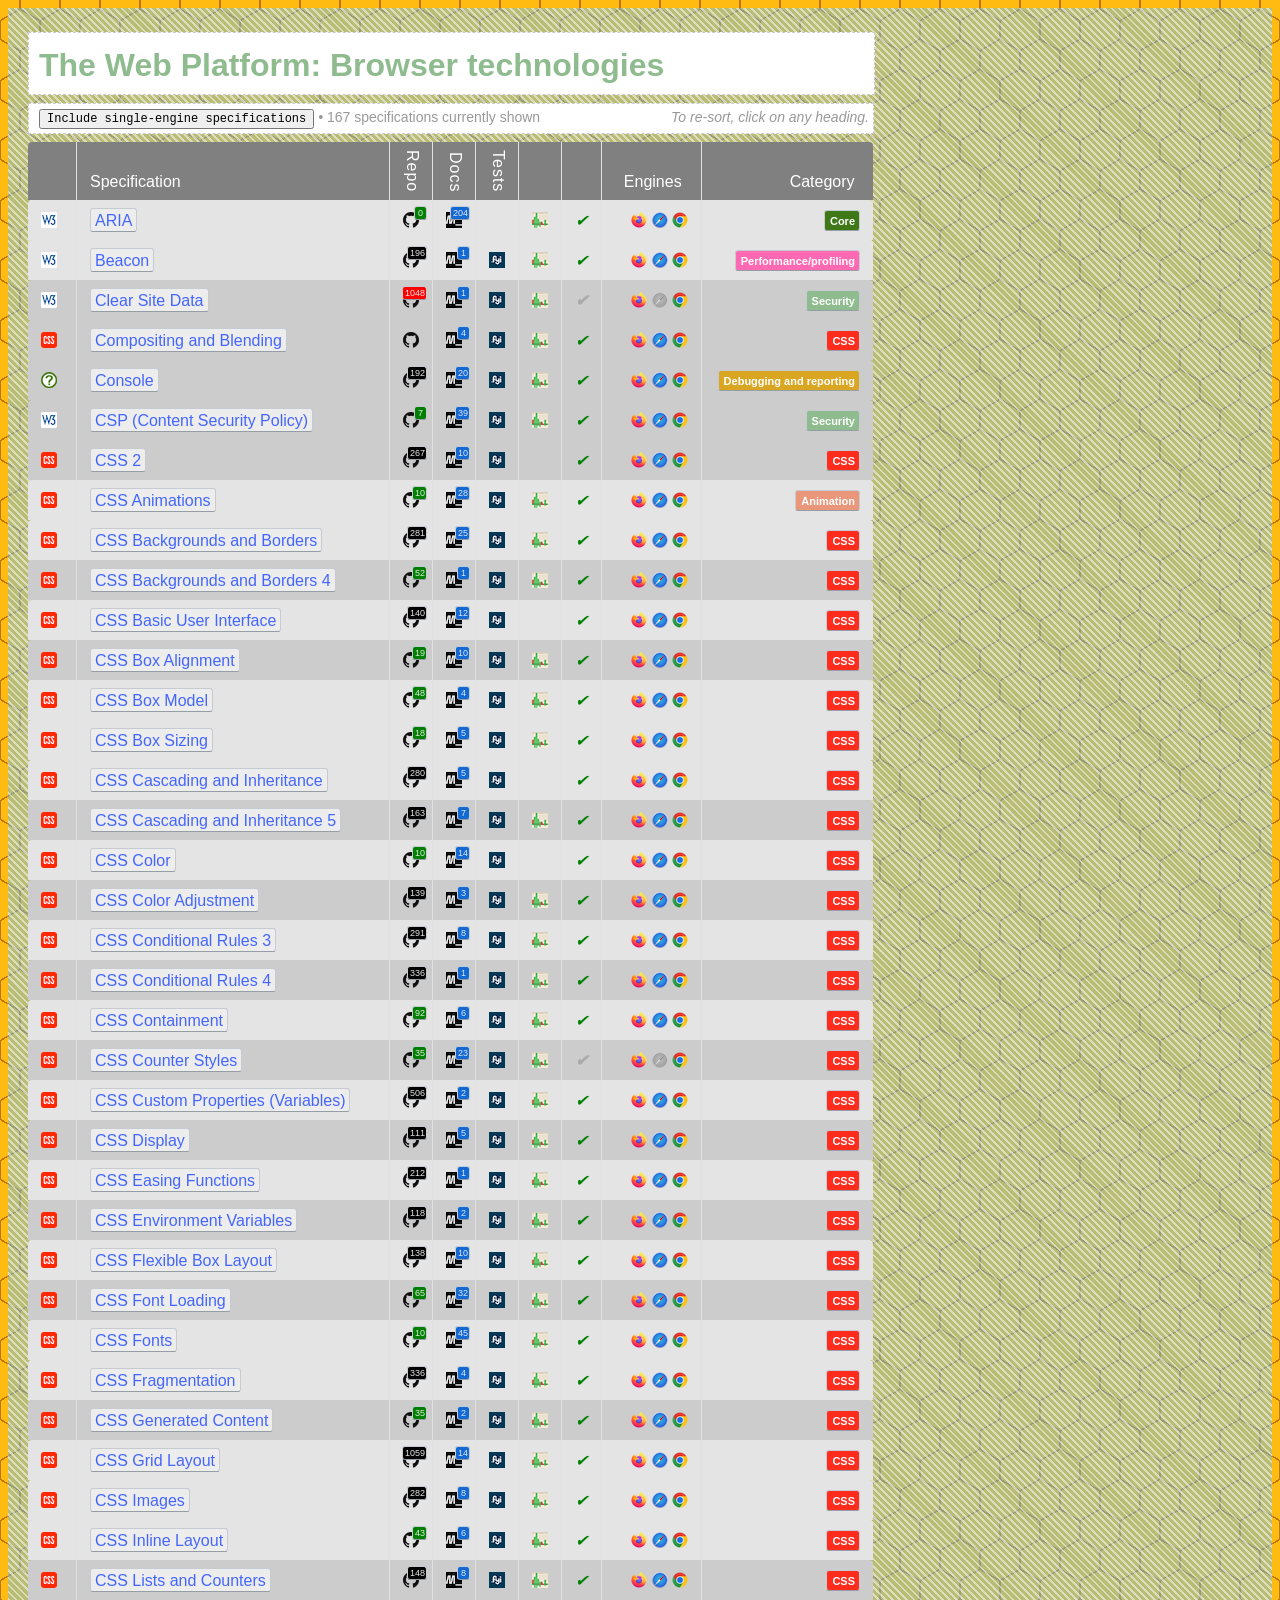
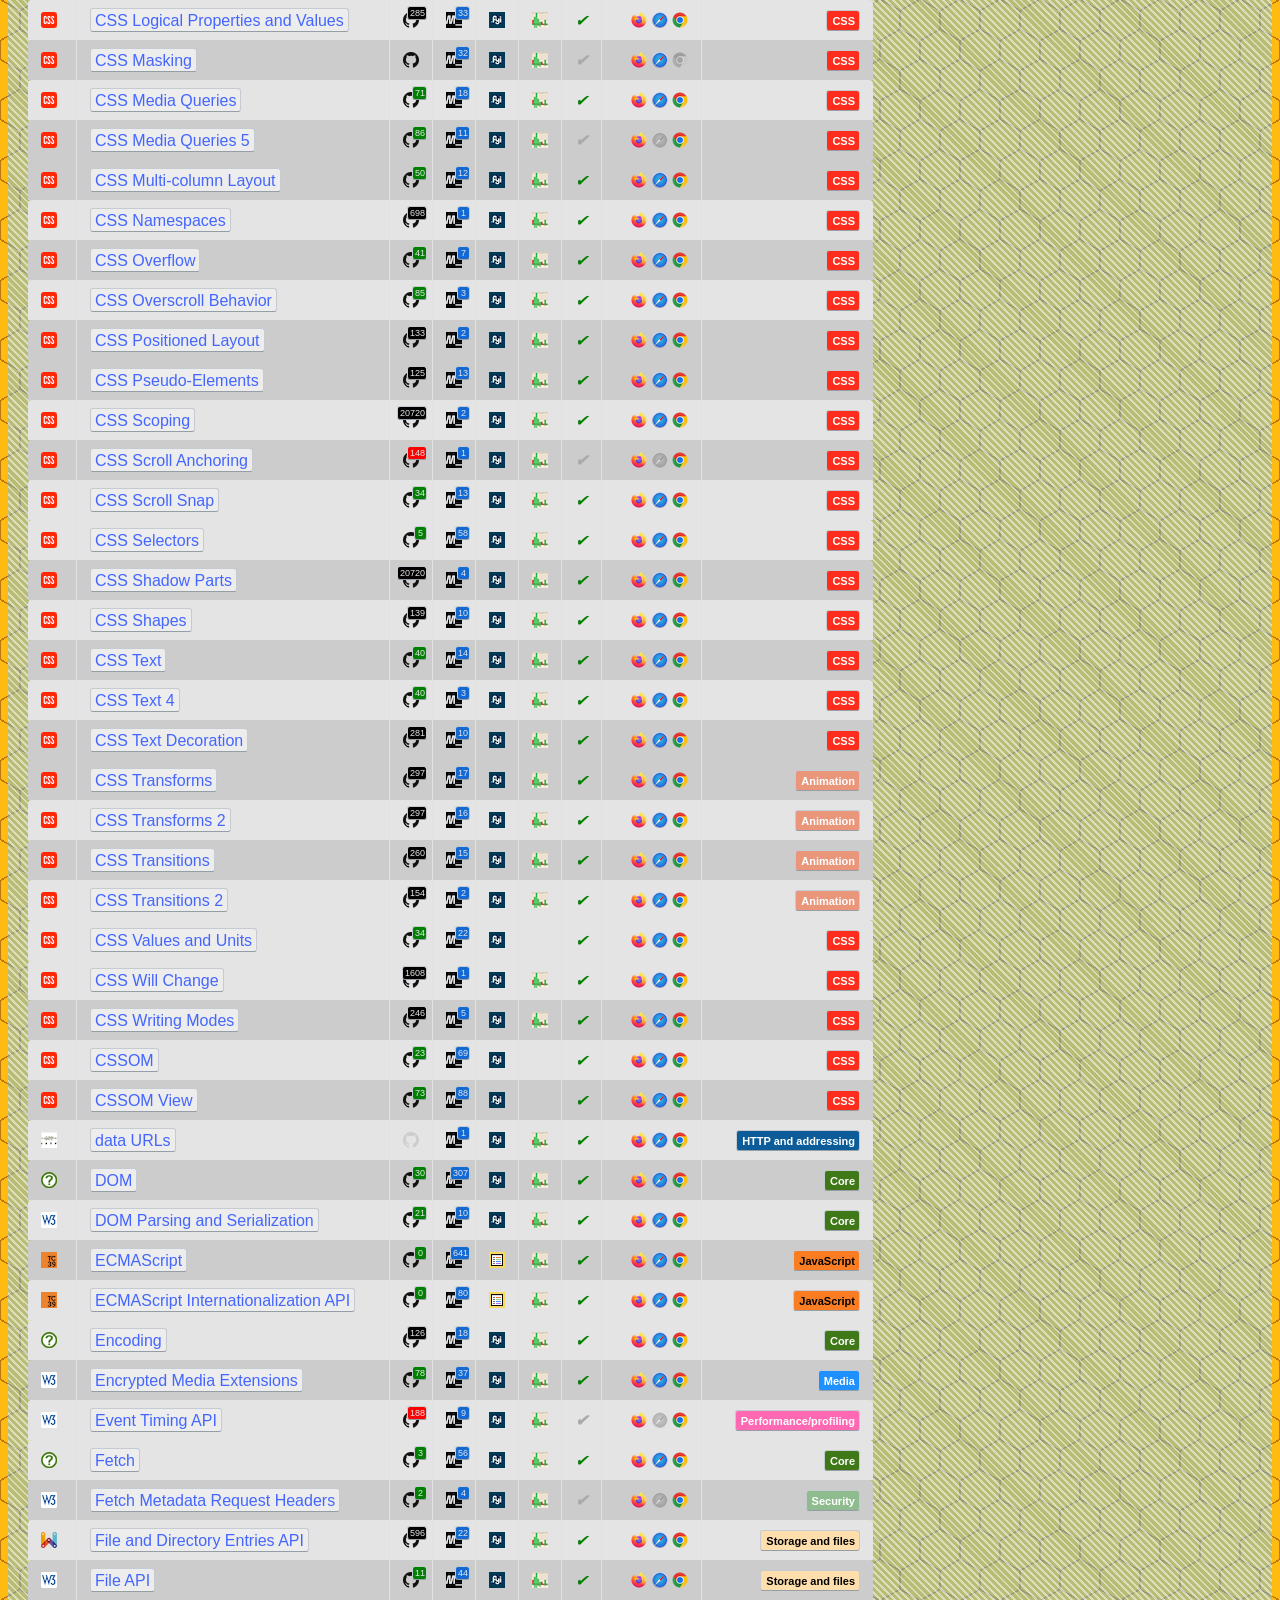
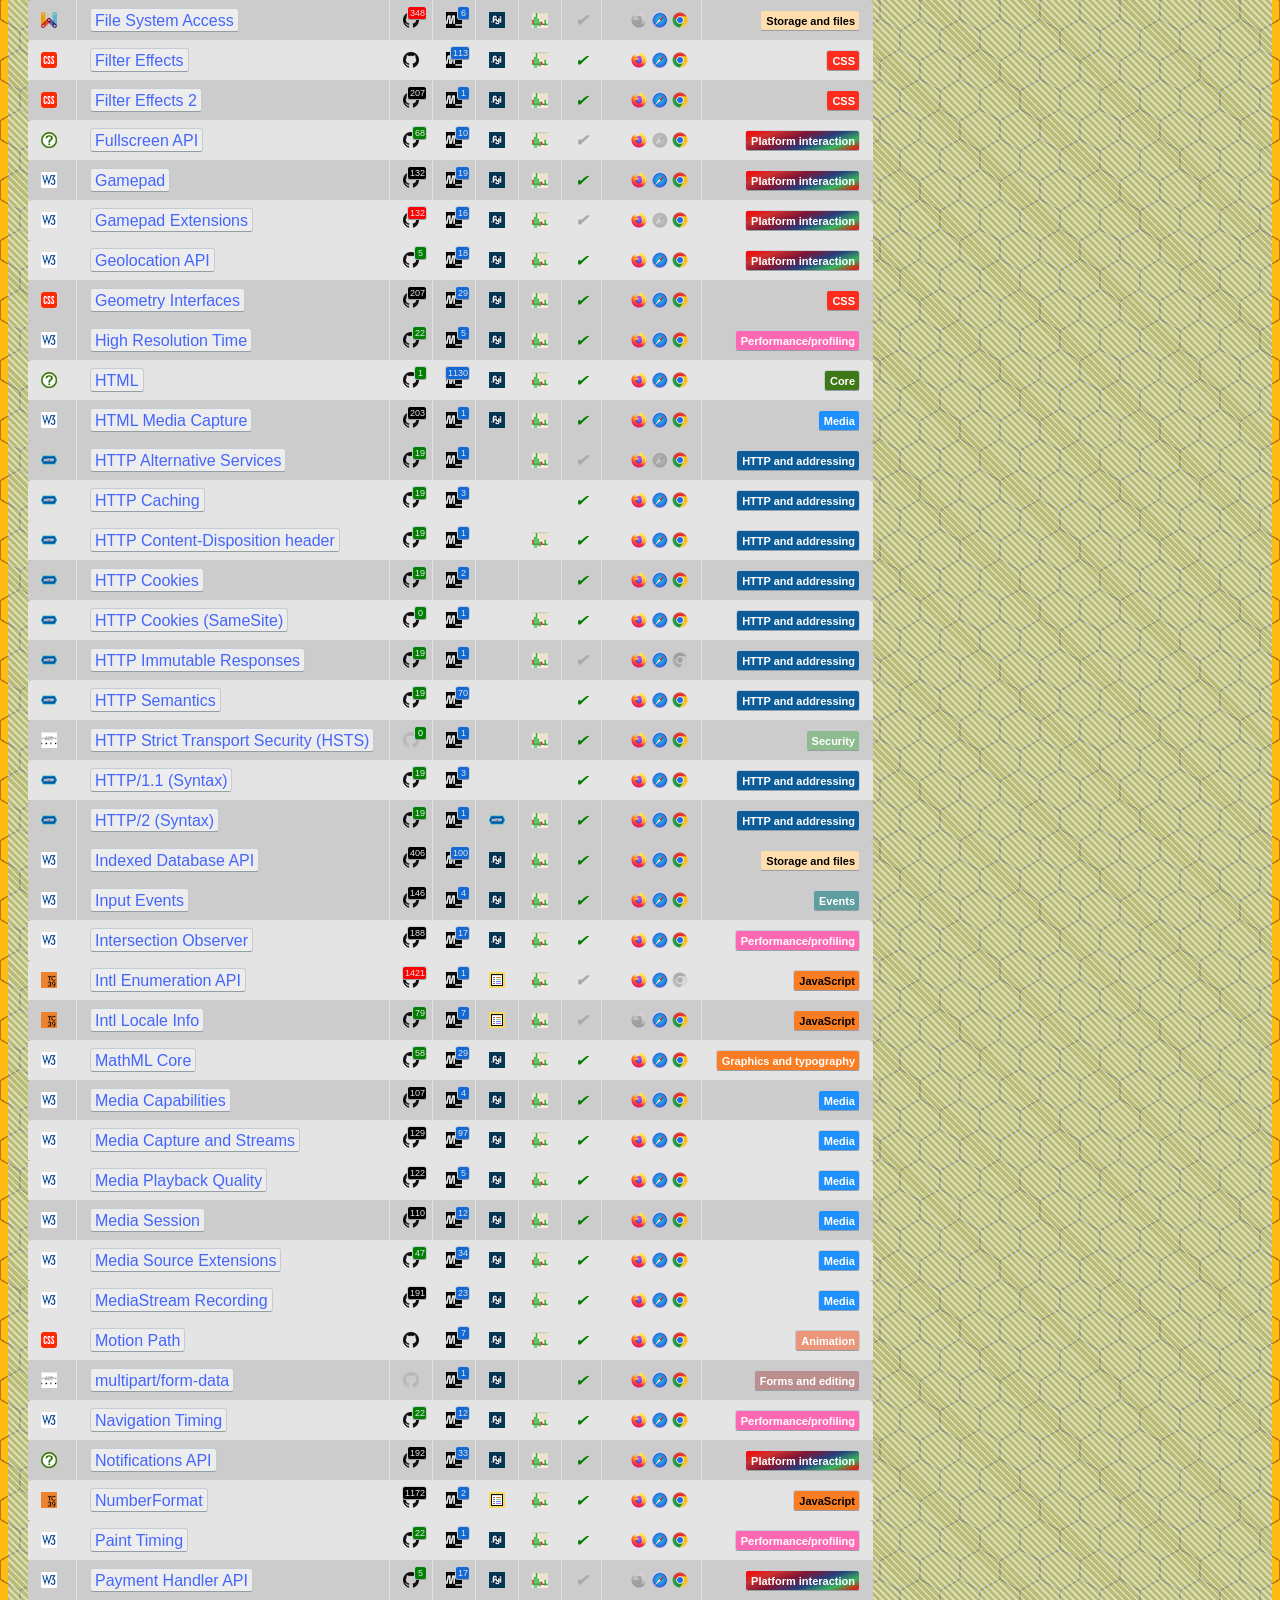
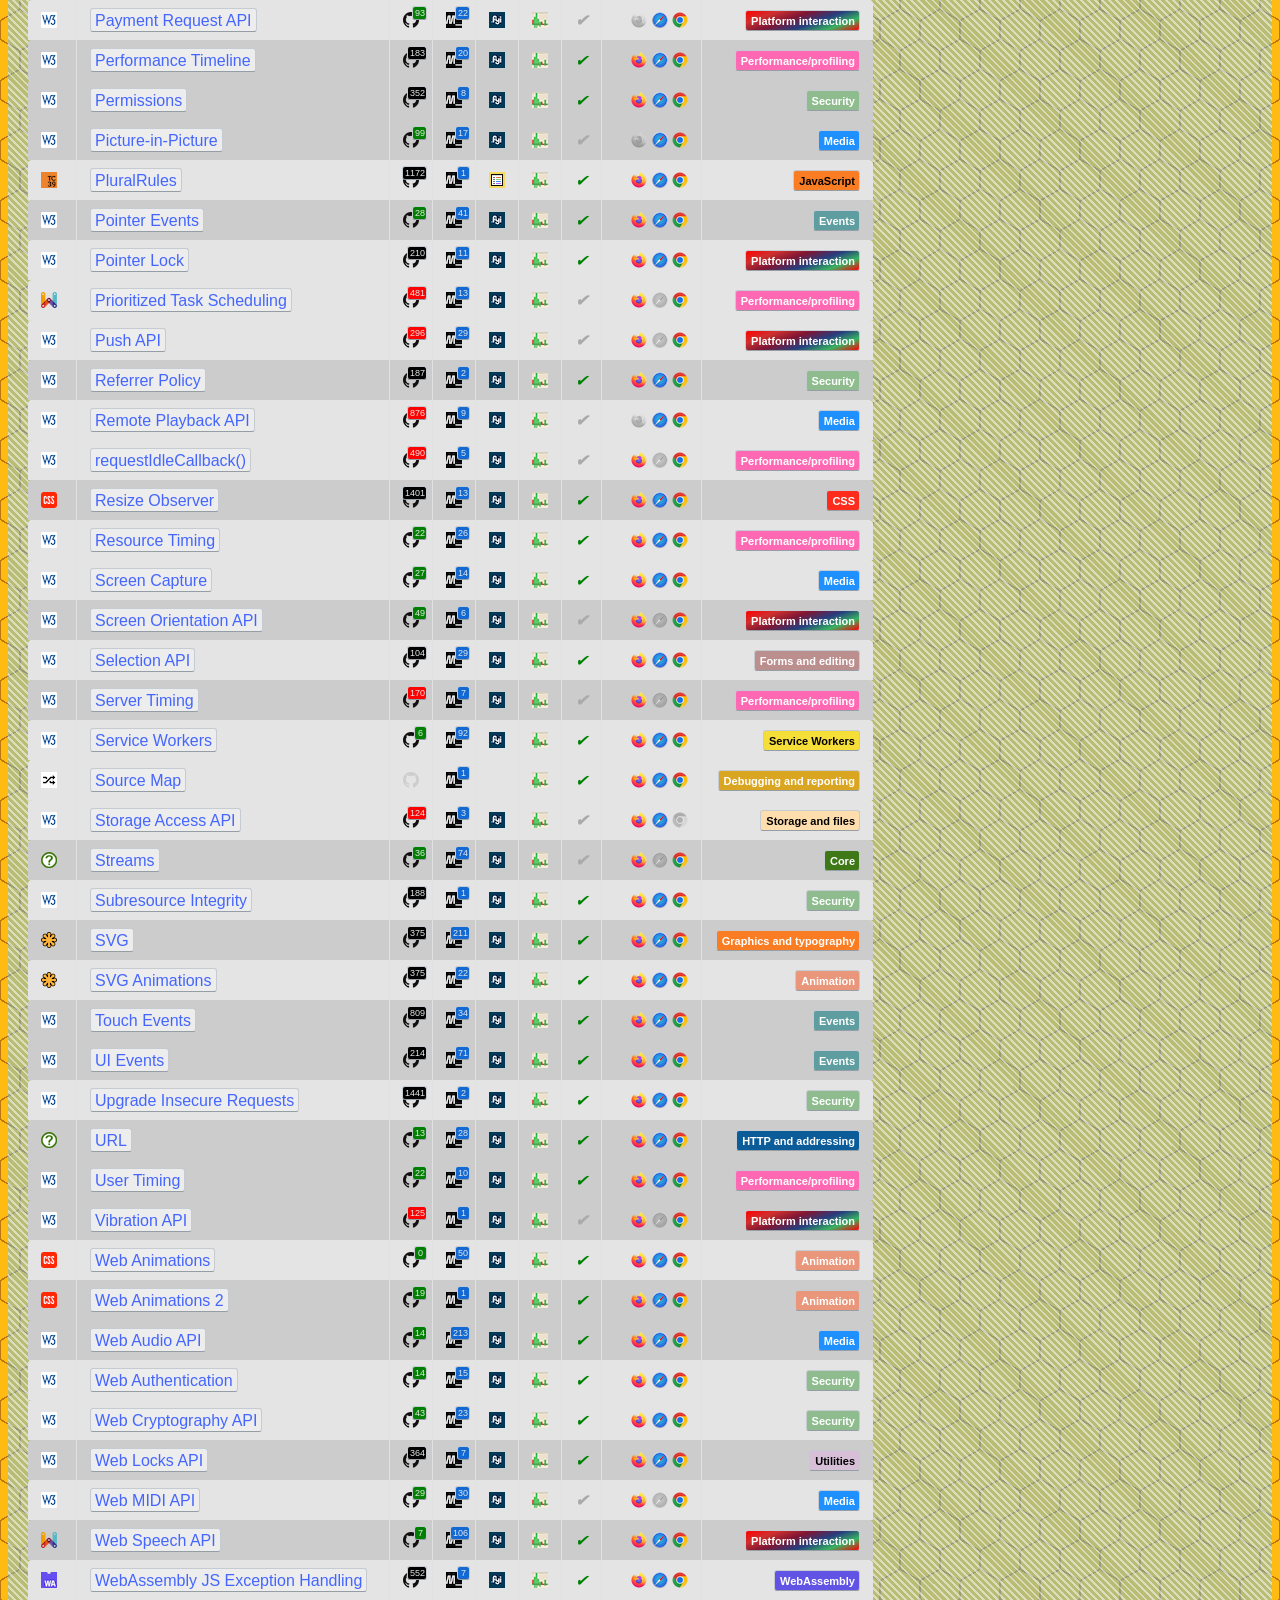
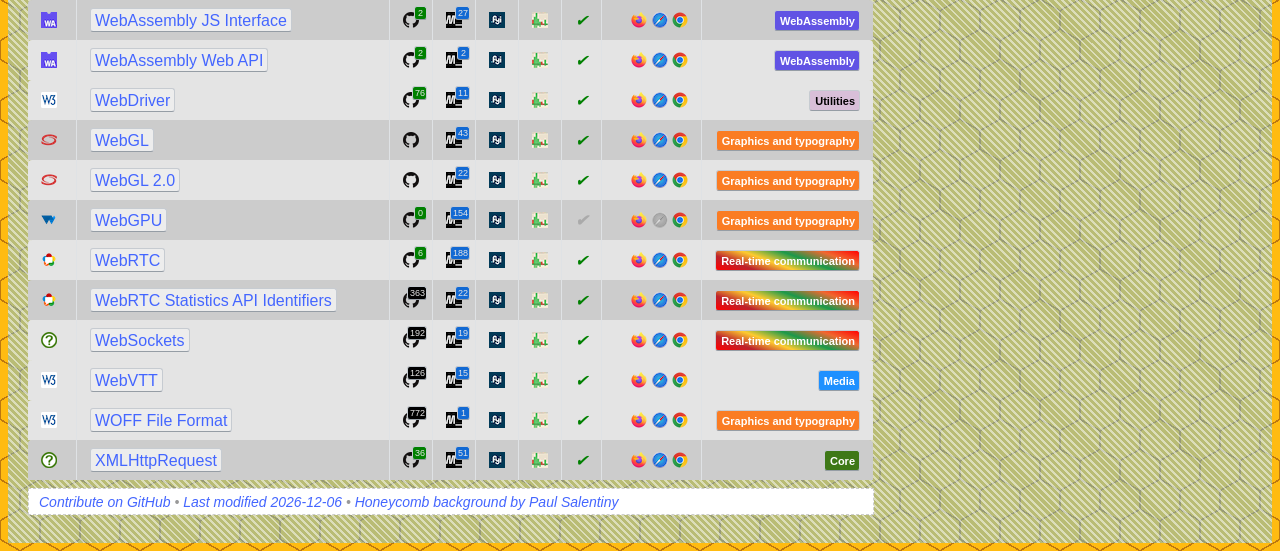
